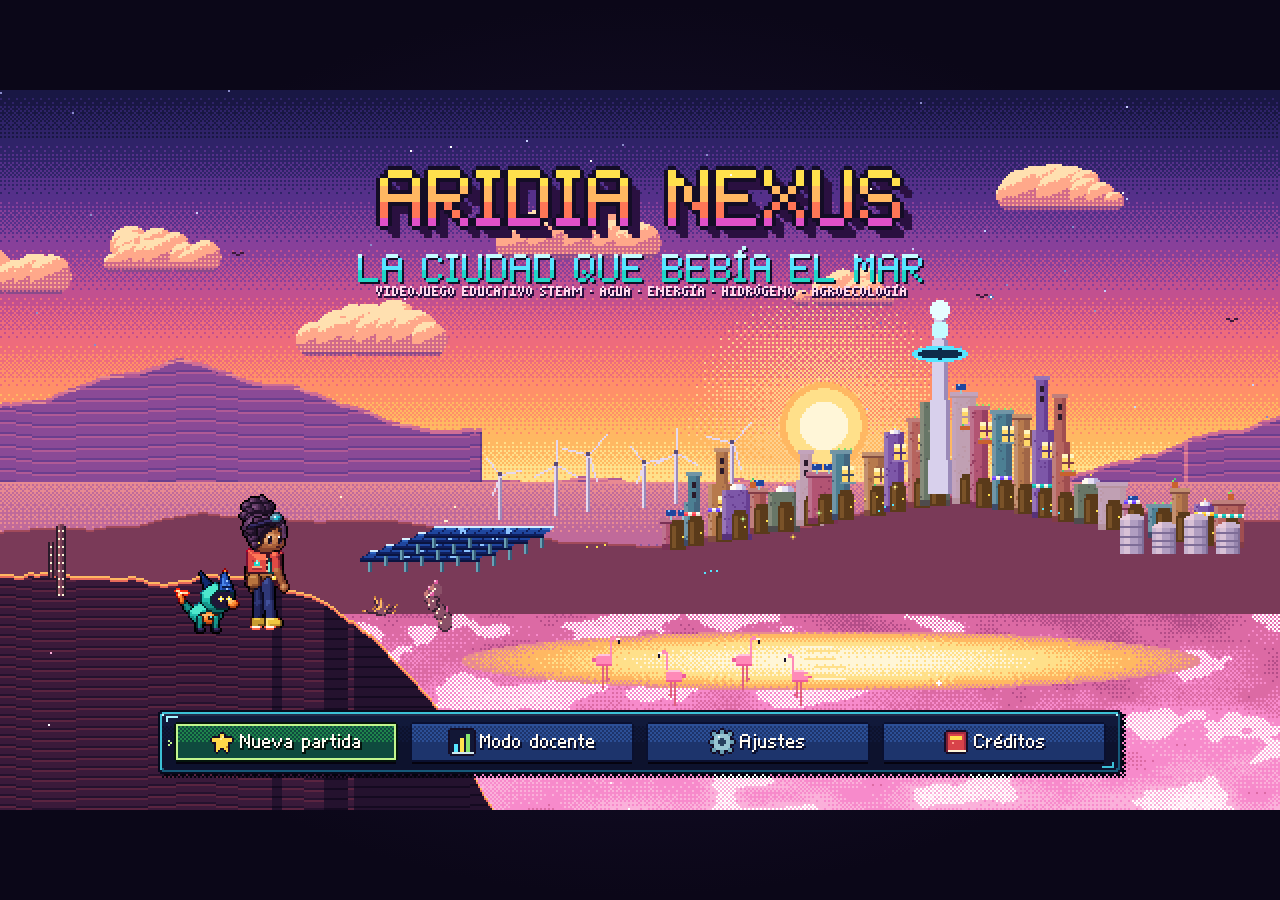
==== aridia_nexus.html @ f4e7e236 "Nivel 04 'Las Dunas Fotónicas': mantenimiento de strings, kW vs kWh, Relé Solar, Espejismo de Mediod" ====
<!DOCTYPE html>
<html lang="es">
<head>
<meta charset="utf-8">
<meta name="viewport" content="width=device-width, initial-scale=1, maximum-scale=1, user-scalable=no, viewport-fit=cover">
<meta name="theme-color" content="#140d26">
<title>Aridia Nexus: La ciudad que bebía el mar</title>
<style>html,body{margin:0;padding:0;background:#0b0718;height:100%;overflow:hidden;touch-action:none;-webkit-user-select:none;user-select:none}
#wrap{position:fixed;inset:0;display:flex;align-items:center;justify-content:center;background:radial-gradient(ellipse at center,#1d1438 0%,#0b0718 70%)}
#game{image-rendering:pixelated;image-rendering:crisp-edges;outline:none;display:block;background:#140d26}
.sr-only{position:absolute;width:1px;height:1px;overflow:hidden;clip:rect(0 0 0 0);white-space:nowrap}
</style>
</head>
<body>
<div id="wrap"><canvas id="game" width="640" height="360" tabindex="0" aria-label="Aridia Nexus: videojuego educativo en pixel art"></canvas></div>
<div id="sr" aria-live="polite" class="sr-only"></div>
<noscript>Este juego necesita JavaScript habilitado.</noscript>
<script>

/* ===== 00_core.js ===== */
'use strict';
/* =====================================================================
   ARIDIA NEXUS — 00_core.js
   Utilidades generales: matemáticas, RNG con semilla, ruido, colores y
   paleta maestra en rampas con desplazamiento de tono (hue-shifting).
   ===================================================================== */

const W = 640, H = 360;           // resolución lógica
const TAU = Math.PI * 2;
const clamp = (v, a, b) => (v < a ? a : v > b ? b : v);
const lerp = (a, b, t) => a + (b - a) * t;
const invLerp = (a, b, v) => (b === a ? 0 : (v - a) / (b - a));
const smooth = (t) => t * t * (3 - 2 * t);
const easeOut = (t) => 1 - (1 - t) * (1 - t);
const easeInOut = (t) => (t < 0.5 ? 2 * t * t : 1 - Math.pow(-2 * t + 2, 2) / 2);
const sign = (v) => (v < 0 ? -1 : v > 0 ? 1 : 0);
const approach = (v, target, d) => (v < target ? Math.min(v + d, target) : Math.max(v - d, target));
const round = Math.round, floor = Math.floor;
const fmt = (v, d = 1) => {
  if (!isFinite(v)) return '—';
  const s = v.toFixed(d);
  return s.replace('.', ',').replace(/\B(?=(\d{3})+(?!\d))/g, ' ');
};
const fmt0 = (v) => fmt(v, 0);
const pct = (v, d = 0) => fmt(v * 100, d) + ' %';

/* ---------- RNG determinista (mulberry32) ---------- */
function RNG(seed) {
  let a = (seed >>> 0) || 0x9e3779b9;
  const r = function () {
    a |= 0; a = (a + 0x6d2b79f5) | 0;
    let t = Math.imul(a ^ (a >>> 15), 1 | a);
    t = (t + Math.imul(t ^ (t >>> 7), 61 | t)) ^ t;
    return ((t ^ (t >>> 14)) >>> 0) / 4294967296;
  };
  r.range = (lo, hi) => lo + (hi - lo) * r();
  r.int = (lo, hi) => lo + Math.floor(r() * (hi - lo + 1));
  r.pick = (arr) => arr[Math.floor(r() * arr.length)];
  r.chance = (p) => r() < p;
  r.shuffle = (arr) => { for (let i = arr.length - 1; i > 0; i--) { const j = Math.floor(r() * (i + 1)); const t = arr[i]; arr[i] = arr[j]; arr[j] = t; } return arr; };
  return r;
}
const rng = RNG(20260101);

/* ---------- hash y ruido de valor ---------- */
function hash2(x, y, s = 0) {
  let h = (x | 0) * 374761393 + (y | 0) * 668265263 + (s | 0) * 1442695041;
  h = (h ^ (h >>> 13)) * 1274126177;
  h = h ^ (h >>> 16);
  return (h >>> 0) / 4294967296;
}
function hash1(x, s = 0) { return hash2(x, 0x5bd1e995, s); }
function vnoise(x, y, s = 0) {
  const xi = Math.floor(x), yi = Math.floor(y);
  const xf = x - xi, yf = y - yi;
  const u = xf * xf * (3 - 2 * xf), v = yf * yf * (3 - 2 * yf);
  const a = hash2(xi, yi, s), b = hash2(xi + 1, yi, s), c = hash2(xi, yi + 1, s), d = hash2(xi + 1, yi + 1, s);
  return lerp(lerp(a, b, u), lerp(c, d, u), v);
}
function fbm(x, y, oct = 4, s = 0) {
  let amp = 0.5, f = 1, sum = 0, norm = 0;
  for (let i = 0; i < oct; i++) { sum += amp * vnoise(x * f, y * f, s + i * 17); norm += amp; amp *= 0.5; f *= 2.03; }
  return sum / norm;
}
function noise1(x, s = 0) {
  const xi = Math.floor(x), xf = x - xi; const u = xf * xf * (3 - 2 * xf);
  return lerp(hash1(xi, s), hash1(xi + 1, s), u);
}
function fbm1(x, oct = 4, s = 0) {
  let amp = 0.5, f = 1, sum = 0, norm = 0;
  for (let i = 0; i < oct; i++) { sum += amp * noise1(x * f, s + i * 31); norm += amp; amp *= 0.5; f *= 2.1; }
  return sum / norm;
}

/* ---------- color ---------- */
const _rgbCache = new Map();
function hexToRgb(hex) {
  let c = _rgbCache.get(hex);
  if (c) return c;
  let h = hex.replace('#', '');
  if (h.length === 3) h = h[0] + h[0] + h[1] + h[1] + h[2] + h[2];
  const n = parseInt(h.slice(0, 6), 16);
  c = [(n >> 16) & 255, (n >> 8) & 255, n & 255, h.length === 8 ? parseInt(h.slice(6, 8), 16) : 255];
  _rgbCache.set(hex, c);
  return c;
}
const rgbToHex = (r, g, b) => '#' + ((1 << 24) | (clamp(r | 0, 0, 255) << 16) | (clamp(g | 0, 0, 255) << 8) | clamp(b | 0, 0, 255)).toString(16).slice(1);
const _u32Cache = new Map();
/** Color hex → entero 32 bits ABGR (little-endian ImageData) */
function U(hex) {
  let v = _u32Cache.get(hex);
  if (v !== undefined) return v;
  const [r, g, b, a] = hexToRgb(hex);
  v = ((a << 24) | (b << 16) | (g << 8) | r) >>> 0;
  _u32Cache.set(hex, v);
  return v;
}
function u32ToHex(u) { return rgbToHex(u & 255, (u >>> 8) & 255, (u >>> 16) & 255); }
function mixHex(h1, h2, t) {
  const a = hexToRgb(h1), b = hexToRgb(h2);
  return rgbToHex(lerp(a[0], b[0], t), lerp(a[1], b[1], t), lerp(a[2], b[2], t));
}
function rgbToHsl(r, g, b) {
  r /= 255; g /= 255; b /= 255;
  const mx = Math.max(r, g, b), mn = Math.min(r, g, b);
  let h = 0, s = 0; const l = (mx + mn) / 2;
  if (mx !== mn) {
    const d = mx - mn;
    s = l > 0.5 ? d / (2 - mx - mn) : d / (mx + mn);
    if (mx === r) h = (g - b) / d + (g < b ? 6 : 0);
    else if (mx === g) h = (b - r) / d + 2;
    else h = (r - g) / d + 4;
    h /= 6;
  }
  return [h * 360, s, l];
}
function hslToHex(h, s, l) {
  h = ((h % 360) + 360) % 360 / 360; s = clamp(s, 0, 1); l = clamp(l, 0, 1);
  const f = (p, q, t) => { if (t < 0) t += 1; if (t > 1) t -= 1; if (t < 1 / 6) return p + (q - p) * 6 * t; if (t < 1 / 2) return q; if (t < 2 / 3) return p + (q - p) * (2 / 3 - t) * 6; return p; };
  let r, g, b;
  if (s === 0) r = g = b = l;
  else { const q = l < 0.5 ? l * (1 + s) : l + s - l * s; const p = 2 * l - q; r = f(p, q, h + 1 / 3); g = f(p, q, h); b = f(p, q, h - 1 / 3); }
  return rgbToHex(r * 255, g * 255, b * 255);
}
/** Oscurece/aclara con desplazamiento de tono (sombras → violeta, luces → amarillo) */
function shade(hex, amt) {
  const [r, g, b] = hexToRgb(hex);
  let [h, s, l] = rgbToHsl(r, g, b);
  if (amt < 0) { h = lerpHue(h, 255, -amt * 0.35); s = clamp(s + (-amt) * 0.12, 0, 1); }
  else { h = lerpHue(h, 55, amt * 0.25); s = clamp(s - amt * 0.05, 0, 1); }
  return hslToHex(h, s, clamp(l + amt * 0.5, 0, 1));
}
function lerpHue(a, b, t) { let d = ((b - a + 540) % 360) - 180; return a + d * t; }
/** Genera rampa de n tonos a partir de un color base (índice medio ≈ base) */
function makeRamp(base, n = 6, spread = 0.9) {
  const out = [];
  for (let i = 0; i < n; i++) {
    const t = (i / (n - 1)) * 2 - 1; // -1..1
    out.push(shade(base, t * spread * 0.62));
  }
  return out;
}

/* ---------- Paleta maestra (rampas oscuro → claro) ---------- */
const PAL = {
  ink: '#140d26', ink2: '#1f1638', ink3: '#2b2150',
  white: '#fffaf0', salt: '#fff4de',
  deep: '#102a43', turq: '#20d6c7', cyan: '#56e5ff', sand: '#f2c14e', solar: '#ff9f43', coral: '#ff6b6b',
  pink: '#f78acb', cactus: '#4ccb70', root: '#86e36f', violet: '#8d6bff', graphite: '#263442', red: '#ff4e5d',
  yellow: '#ffe14d', lime: '#b6f05a', magenta: '#e34ad8', amber: '#ffb93b', mint: '#8ff5c8',
};
const RAMP = {
  skyDay: ['#1a3a8f', '#2152b5', '#2b6fd2', '#3d8fe6', '#58aef0', '#7ccaf4', '#a6e0f4', '#d2f2ef', '#fff3d4'],
  skyDawn: ['#28225e', '#46307e', '#71409a', '#a2509e', '#d4638f', '#f58781', '#ffad7c', '#ffd28d', '#fff0b8'],
  skyDusk: ['#191744', '#2f2368', '#55308a', '#88409a', '#c2508f', '#ee6b7c', '#ff9068', '#ffb862', '#ffe08a'],
  skyNight: ['#05081d', '#0a1030', '#101a46', '#17265c', '#203472', '#2c4488', '#3d579a', '#5a6fb0', '#8a8ccb'],
  skyStorm: ['#3a1c1a', '#58281c', '#7a3a20', '#9c5226', '#ba6c30', '#d38a3e', '#e3a552', '#ecbf6e', '#f4d896'],
  skyTech: ['#0a0f2a', '#101a40', '#162656', '#1d346c', '#274684', '#33599a', '#4870b0', '#6a8ec6', '#9cb6de'],
  sea: ['#0a1f4a', '#0d3168', '#0f4888', '#1063a6', '#1283bf', '#16a6cf', '#20d6c7', '#6cf0db', '#c6fff2', '#ffffff'],
  sand: ['#5a2e22', '#7e4429', '#a65f30', '#c97c38', '#e49c44', '#f2c14e', '#f8d677', '#fde8a8', '#fff6d8'],
  dune: ['#6a3226', '#8d4a2d', '#b26634', '#d4853c', '#eba64a', '#f6c35c', '#fbdc86'],
  salt: ['#5c2550', '#86346c', '#b44d88', '#dc6aa4', '#f78acb', '#fbb0da', '#ffd8ec', '#fff2f8'],
  leaf: ['#0b2e33', '#0f4a3e', '#156647', '#1f854c', '#33a552', '#4ccb70', '#86e36f', '#c2f58e'],
  moss: ['#1a3324', '#28503a', '#3a6e48', '#5a8c52', '#7fae5e', '#a8cc6e'],
  mangrove: ['#0b2a30', '#11403f', '#185a4e', '#22765c', '#33946a', '#4fb27a', '#7fd394'],
  mesa: ['#2e1838', '#4a2240', '#6d2f44', '#933f47', '#b8564b', '#d77558', '#eb9a6c', '#f7c08e', '#ffe0b8'],
  rock: ['#231a36', '#352646', '#4b3554', '#664664', '#865a72', '#a77484', '#c79a9e'],
  soil: ['#2a1418', '#3f1e1c', '#5a2c22', '#7a3e2a', '#9a5434', '#b86f44', '#d18f5c'],
  metal: ['#141d36', '#1d2a48', '#27405e', '#345a78', '#477a94', '#6aa0b4', '#98c6d2', '#cfe8ee', '#f4fdff'],
  steelW: ['#3a4a6e', '#5b6f96', '#8396ba', '#a9bbd6', '#cbdaea', '#e6f0f7', '#ffffff'],
  pv: ['#0a1440', '#0f1e5c', '#16307e', '#1f469e', '#2c63c0', '#4a8ae0', '#8cc4ff', '#d6efff'],
  copper: ['#3d1a14', '#6a2c1c', '#9a4426', '#c9622e', '#e8873e', '#f9b35e', '#ffd99a'],
  coral: ['#4a1428', '#7a1f36', '#a82c40', '#d8434a', '#ff6b6b', '#ff9a8a', '#ffc6b4'],
  orange: ['#4d1d12', '#7d2f16', '#ad4a1a', '#d96a1e', '#ff9f43', '#ffc06a', '#ffe0a0'],
  yellow: ['#5a3a10', '#8a5e14', '#b88a18', '#e0b41e', '#ffe14d', '#fff08a', '#fffbd0'],
  cyan: ['#082840', '#0c4560', '#106884', '#1491aa', '#22bdd0', '#56e5ff', '#a6f4ff', '#e6fdff'],
  violet: ['#1a1040', '#2a1a66', '#3f2690', '#5a38b8', '#7650dc', '#8d6bff', '#b49cff', '#dcd0ff'],
  magenta: ['#3a0c3a', '#5e1460', '#8a1e88', '#b52eac', '#e34ad8', '#f27ee6', '#fbb8f4'],
  navy: ['#0a0c22', '#121736', '#1c2350', '#283268', '#364585', '#4a5da2'],
  skinA: ['#3a1a17', '#5f2c22', '#86432c', '#a65d38', '#c37c4d', '#dc9d6a', '#efc193'],
  skinN: ['#26120f', '#401f16', '#5e3020', '#7c452b', '#98593a', '#b5744d', '#cf9668'],
  skinD: ['#43221c', '#6e3a2a', '#9a5a40', '#c07e5c', '#dca07a', '#efc3a0', '#fbe1c8'],
  skinE: ['#33201a', '#583826', '#7f5434', '#a3724a', '#c39264', '#dcb486', '#f0d4ac'],
  skinM: ['#2c1714', '#4b281e', '#6d3d2b', '#8f563b', '#ad724e', '#c99068', '#e2b48c'],
  hairA: ['#100914', '#1e1026', '#321c3a', '#48294e', '#623a66', '#835482', '#a878a4'],
  hairN: ['#0a0918', '#15132a', '#211e40', '#2f2c5a', '#433f78', '#5a5898'],
  hairD: ['#260e0c', '#46180f', '#6e2614', '#9a3a1a', '#c35626', '#e07c38', '#f4a35a'],
  hairE: ['#3a3c5c', '#5c5e80', '#8284a6', '#a8aac6', '#cdcfe2', '#eeeffa'],
  limen: ['#0e2b4a', '#165a7a', '#1f8aa8', '#3cc0d6', '#7ee8f0', '#c4fbff', '#ffffff'],
  mirage: ['#1d0b3a', '#3a1268', '#6a1c94', '#a830b8', '#e050c8', '#ff8ad0', '#ffd0e8', '#fff6ff'],
  gold: ['#3a2208', '#6a3e0e', '#9a5e12', '#c8861a', '#eab02a', '#ffd84a', '#fff09a'],
  brine: ['#3c1046', '#621a66', '#8e2a80', '#bc3e92', '#e05aa0', '#f888b8', '#ffc4dc'],
  h2: ['#0b2b40', '#0f4e66', '#16768c', '#22a2b2', '#40d0d4', '#8cf4ec', '#d8fff8'],
  fire: ['#3a0a0a', '#701414', '#a82418', '#e0401e', '#ff7a2a', '#ffb83e', '#ffe878'],
};
/** Acceso seguro a rampa con índice recortado */
function R(name, i) { const r = RAMP[name]; return r[clamp(i | 0, 0, r.length - 1)]; }

/* ---------- Bayer ---------- */
const BAYER4 = [0, 8, 2, 10, 12, 4, 14, 6, 3, 11, 1, 9, 15, 7, 13, 5].map(v => (v + 0.5) / 16);
const BAYER8 = (() => {
  const m = [0, 32, 8, 40, 2, 34, 10, 42, 48, 16, 56, 24, 50, 18, 58, 26, 12, 44, 4, 36, 14, 46, 6, 38, 60, 28, 52, 20, 62, 30, 54, 22, 3, 35, 11, 43, 1, 33, 9, 41, 51, 19, 59, 27, 49, 17, 57, 25, 15, 47, 7, 39, 13, 45, 5, 37, 63, 31, 55, 23, 61, 29, 53, 21];
  return m.map(v => (v + 0.5) / 64);
})();
const bayer4 = (x, y) => BAYER4[((y & 3) << 2) | (x & 3)];
const bayer8 = (x, y) => BAYER8[((y & 7) << 3) | (x & 7)];

/** Muestra una rampa continua t∈[0,1] con tramado ordenado → color hex */
function rampDither(ramp, t, x, y, strength = 1) {
  const n = ramp.length - 1;
  const f = clamp(t, 0, 1) * n;
  const i = Math.floor(f);
  const fr = f - i;
  const th = strength >= 1 ? bayer4(x, y) : 0.5 + (bayer4(x, y) - 0.5) * strength;
  return ramp[clamp(fr > th ? i + 1 : i, 0, n)];
}

/* ---------- utilidades varias ---------- */
function makeCanvas(w, h) {
  const c = document.createElement('canvas');
  c.width = w; c.height = h;
  const g = c.getContext('2d');
  g.imageSmoothingEnabled = false;
  c.g = g;
  return c;
}
const nowMs = () => (typeof performance !== 'undefined' ? performance.now() : Date.now());
function deepClone(o) { return JSON.parse(JSON.stringify(o)); }
function pick(obj, keys) { const o = {}; keys.forEach(k => { o[k] = obj[k]; }); return o; }
function wrapIndex(i, n) { return ((i % n) + n) % n; }
function dist(x1, y1, x2, y2) { const dx = x2 - x1, dy = y2 - y1; return Math.sqrt(dx * dx + dy * dy); }
function rectsOverlap(a, b) { return a.x < b.x + b.w && a.x + a.w > b.x && a.y < b.y + b.h && a.y + a.h > b.y; }
function pointInRect(px, py, r) { return px >= r.x && px < r.x + r.w && py >= r.y && py < r.y + r.h; }

/* ===== 01_pixel.js ===== */
/* =====================================================================
   01_pixel.js — Kit de pixel art sobre ImageData (Uint32 ABGR).
   Todas las primitivas escriben píxeles enteros: sin antialiasing.
   ===================================================================== */

class PixelBuffer {
  constructor(w, h) {
    this.w = w | 0; this.h = h | 0;
    this.img = new ImageData(this.w, this.h);
    this.data = new Uint32Array(this.img.data.buffer);
    this.ids = null; // buffer opcional de identificadores de parte
  }
  clear(c = 0) { this.data.fill(c); }
  inb(x, y) { return x >= 0 && y >= 0 && x < this.w && y < this.h; }
  set(x, y, c) {
    x |= 0; y |= 0;
    if (x < 0 || y < 0 || x >= this.w || y >= this.h) return;
    this.data[y * this.w + x] = typeof c === 'string' ? U(c) : c;
  }
  get(x, y) { x |= 0; y |= 0; if (x < 0 || y < 0 || x >= this.w || y >= this.h) return 0; return this.data[y * this.w + x]; }
  alpha(x, y) { return this.get(x, y) >>> 24; }
  rect(x, y, w, h, c) {
    const cu = typeof c === 'string' ? U(c) : c;
    const x0 = Math.max(0, x | 0), y0 = Math.max(0, y | 0), x1 = Math.min(this.w, (x + w) | 0), y1 = Math.min(this.h, (y + h) | 0);
    for (let yy = y0; yy < y1; yy++) { const o = yy * this.w; for (let xx = x0; xx < x1; xx++) this.data[o + xx] = cu; }
  }
  hline(x0, x1, y, c) { if (x1 < x0) [x0, x1] = [x1, x0]; this.rect(x0, y, x1 - x0 + 1, 1, c); }
  vline(x, y0, y1, c) { if (y1 < y0) [y0, y1] = [y1, y0]; this.rect(x, y0, 1, y1 - y0 + 1, c); }
  line(x0, y0, x1, y1, c) {
    const cu = typeof c === 'string' ? U(c) : c;
    x0 = Math.round(x0); y0 = Math.round(y0); x1 = Math.round(x1); y1 = Math.round(y1);
    const dx = Math.abs(x1 - x0), dy = -Math.abs(y1 - y0), sx = x0 < x1 ? 1 : -1, sy = y0 < y1 ? 1 : -1;
    let err = dx + dy;
    for (; ;) {
      this.set(x0, y0, cu);
      if (x0 === x1 && y0 === y1) break;
      const e2 = 2 * err;
      if (e2 >= dy) { err += dy; x0 += sx; }
      if (e2 <= dx) { err += dx; y0 += sy; }
    }
  }
  /** Línea gruesa (pinceles cuadrados) */
  thick(x0, y0, x1, y1, r, c) {
    const n = Math.max(1, Math.ceil(dist(x0, y0, x1, y1)));
    for (let i = 0; i <= n; i++) { const t = i / n; this.disc(lerp(x0, x1, t), lerp(y0, y1, t), r, c); }
  }
  disc(cx, cy, r, c) { this.ellipse(cx, cy, r, r, c); }
  ellipse(cx, cy, rx, ry, c) {
    const cu = typeof c === 'string' ? U(c) : c;
    const x0 = Math.floor(cx - rx), x1 = Math.ceil(cx + rx), y0 = Math.floor(cy - ry), y1 = Math.ceil(cy + ry);
    for (let y = y0; y <= y1; y++) for (let x = x0; x <= x1; x++) {
      const dx = (x + 0.5 - cx) / (rx + 0.01), dy = (y + 0.5 - cy) / (ry + 0.01);
      if (dx * dx + dy * dy <= 1) this.set(x, y, cu);
    }
  }
  ellipseOutline(cx, cy, rx, ry, c) {
    const cu = typeof c === 'string' ? U(c) : c;
    const x0 = Math.floor(cx - rx - 1), x1 = Math.ceil(cx + rx + 1), y0 = Math.floor(cy - ry - 1), y1 = Math.ceil(cy + ry + 1);
    const inside = (x, y) => { const dx = (x + 0.5 - cx) / (rx + 0.01), dy = (y + 0.5 - cy) / (ry + 0.01); return dx * dx + dy * dy <= 1; };
    for (let y = y0; y <= y1; y++) for (let x = x0; x <= x1; x++) {
      if (inside(x, y) && (!inside(x - 1, y) || !inside(x + 1, y) || !inside(x, y - 1) || !inside(x, y + 1))) this.set(x, y, cu);
    }
  }
  /** Relleno de polígono por líneas de barrido */
  poly(pts, c) {
    const cu = typeof c === 'string' ? U(c) : c;
    let minY = Infinity, maxY = -Infinity;
    for (const p of pts) { minY = Math.min(minY, p[1]); maxY = Math.max(maxY, p[1]); }
    minY = Math.max(0, Math.floor(minY)); maxY = Math.min(this.h - 1, Math.ceil(maxY));
    const xs = [];
    for (let y = minY; y <= maxY; y++) {
      xs.length = 0; const sy = y + 0.5;
      for (let i = 0, j = pts.length - 1; i < pts.length; j = i++) {
        const [xi, yi] = pts[i], [xj, yj] = pts[j];
        if ((yi > sy) !== (yj > sy)) xs.push(xi + (sy - yi) / (yj - yi) * (xj - xi));
      }
      xs.sort((a, b) => a - b);
      for (let k = 0; k + 1 < xs.length; k += 2) {
        const xa = Math.max(0, Math.round(xs[k])), xb = Math.min(this.w - 1, Math.round(xs[k + 1]) - 1);
        for (let x = xa; x <= xb; x++) this.data[y * this.w + x] = cu;
      }
    }
  }
  /** Rectángulo tramado: fracción t del color b sobre a (Bayer 4x4) */
  dither(x, y, w, h, a, b, t) {
    const au = a == null ? null : (typeof a === 'string' ? U(a) : a), bu = typeof b === 'string' ? U(b) : b;
    for (let yy = y; yy < y + h; yy++) for (let xx = x; xx < x + w; xx++) {
      if (bayer4(xx, yy) < t) this.set(xx, yy, bu); else if (au != null) this.set(xx, yy, au);
    }
  }
  /** Gradiente vertical por rampa con transiciones tramadas */
  vgrad(x, y, w, h, ramp, t0 = 0, t1 = 1, strength = 1) {
    for (let yy = 0; yy < h; yy++) {
      const t = lerp(t0, t1, h <= 1 ? 0 : yy / (h - 1));
      for (let xx = 0; xx < w; xx++) this.set(x + xx, y + yy, U(rampDither(ramp, t, x + xx, y + yy, strength)));
    }
  }
  /** Copia otro buffer (respeta transparencia) */
  blit(src, dx, dy, flip = false) {
    for (let y = 0; y < src.h; y++) for (let x = 0; x < src.w; x++) {
      const c = src.data[y * src.w + (flip ? src.w - 1 - x : x)];
      if (c >>> 24) this.set(dx + x, dy + y, c);
    }
  }
  /** Contorno exterior: píxel transparente vecino de opaco → color (o función del vecino) */
  outline(color, diag = false) {
    const w = this.w, h = this.h, d = this.data, out = new Uint32Array(d);
    const fixed = typeof color === 'string' ? U(color) : color;
    for (let y = 0; y < h; y++) for (let x = 0; x < w; x++) {
      const i = y * w + x;
      if (d[i] >>> 24) continue;
      let nb = 0;
      if (x > 0 && d[i - 1] >>> 24) nb = d[i - 1];
      else if (x < w - 1 && d[i + 1] >>> 24) nb = d[i + 1];
      else if (y > 0 && d[i - w] >>> 24) nb = d[i - w];
      else if (y < h - 1 && d[i + w] >>> 24) nb = d[i + w];
      else if (diag) {
        if (x > 0 && y > 0 && d[i - w - 1] >>> 24) nb = d[i - w - 1];
        else if (x < w - 1 && y > 0 && d[i - w + 1] >>> 24) nb = d[i - w + 1];
        else if (x > 0 && y < h - 1 && d[i + w - 1] >>> 24) nb = d[i + w - 1];
        else if (x < w - 1 && y < h - 1 && d[i + w + 1] >>> 24) nb = d[i + w + 1];
      }
      if (nb) out[i] = typeof color === 'function' ? color(nb) : fixed;
    }
    d.set(out);
  }
  /** Reemplaza un color por otro */
  swap(fromU, toU) { const d = this.data; for (let i = 0; i < d.length; i++) if (d[i] === fromU) d[i] = toU; }
  toCanvas(c) {
    c = c || makeCanvas(this.w, this.h);
    c.g.putImageData(this.img, 0, 0);
    return c;
  }
}

/** Oscurecimiento hacia el contorno: dado un color u32 retorna versión muy oscura con tono violeta */
const _darkCache = new Map();
function darkOf(u, amt = -0.75) {
  const k = u + '|' + amt;
  let v = _darkCache.get(k);
  if (v === undefined) { v = U(shade(u32ToHex(u), amt)); _darkCache.set(k, v); }
  return v;
}

/** Crea un sprite desde mapa de caracteres con paleta {char:hex} */
function spriteFromMap(rows, pal, scale = 1) {
  const h = rows.length, w = Math.max(...rows.map(r => r.length));
  const pb = new PixelBuffer(w * scale, h * scale);
  for (let y = 0; y < h; y++) for (let x = 0; x < rows[y].length; x++) {
    const ch = rows[y][x];
    const col = pal[ch];
    if (col) pb.rect(x * scale, y * scale, scale, scale, col);
  }
  return pb;
}

/** Dibuja rectángulo en contexto con coordenadas enteras */
function frect(g, x, y, w, h, col) { g.fillStyle = col; g.fillRect(Math.round(x), Math.round(y), Math.round(w), Math.round(h)); }
function fpx(g, x, y, col) { g.fillStyle = col; g.fillRect(Math.round(x), Math.round(y), 1, 1); }
/** Línea de píxeles en contexto (Bresenham) */
function fline(g, x0, y0, x1, y1, col) {
  g.fillStyle = col;
  x0 = Math.round(x0); y0 = Math.round(y0); x1 = Math.round(x1); y1 = Math.round(y1);
  const dx = Math.abs(x1 - x0), dy = -Math.abs(y1 - y0), sx = x0 < x1 ? 1 : -1, sy = y0 < y1 ? 1 : -1;
  let err = dx + dy, guard = 0;
  for (; ;) {
    g.fillRect(x0, y0, 1, 1);
    if ((x0 === x1 && y0 === y1) || ++guard > 4000) break;
    const e2 = 2 * err;
    if (e2 >= dy) { err += dy; x0 += sx; }
    if (e2 <= dx) { err += dx; y0 += sy; }
  }
}
/** Círculo relleno pixelado en contexto */
function fdisc(g, cx, cy, r, col) {
  g.fillStyle = col;
  const ri = Math.ceil(r);
  for (let y = -ri; y <= ri; y++) {
    const hw = Math.floor(Math.sqrt(Math.max(0, r * r - (y + 0.5) * (y + 0.5)) ) + 0.5);
    if (hw > 0) g.fillRect(Math.round(cx) - hw, Math.round(cy) + y, hw * 2, 1);
  }
}
/** Rectángulo tramado en contexto (patrón cacheado) */
const _patCache = new Map();
function ditherPattern(g, col, level) {
  const lv = clamp(Math.round(level * 16), 0, 16);
  const k = col + '|' + lv;
  let p = _patCache.get(k);
  if (!p) {
    const c = makeCanvas(4, 4);
    for (let y = 0; y < 4; y++) for (let x = 0; x < 4; x++) if (BAYER4[y * 4 + x] < lv / 16) { c.g.fillStyle = col; c.g.fillRect(x, y, 1, 1); }
    p = g.createPattern(c, 'repeat');
    _patCache.set(k, p);
  }
  return p;
}
function fdither(g, x, y, w, h, col, level) {
  if (level <= 0) return;
  if (level >= 1) { frect(g, x, y, w, h, col); return; }
  g.fillStyle = ditherPattern(g, col, level);
  g.fillRect(Math.round(x), Math.round(y), Math.round(w), Math.round(h));
}
/** Elipse tramada (sombras discretizadas) */
function fshadow(g, cx, cy, rx, ry, col = 'rgba(20,13,38,1)', level = 0.5) {
  g.fillStyle = ditherPattern(g, col, level);
  for (let y = -ry; y <= ry; y++) {
    const hw = Math.round(rx * Math.sqrt(Math.max(0, 1 - (y * y) / (ry * ry + 0.01))));
    if (hw > 0) g.fillRect(Math.round(cx - hw), Math.round(cy + y), hw * 2, 1);
  }
}

/* ===== 02_font.js ===== */
/* =====================================================================
   02_font.js — Fuentes bitmap pixel (proporcional con acentos españoles)
   'main': mayúsculas de 7 px, minúsculas de 5 px, descendentes 2 px.
   'tiny': 3x5 para ejes, unidades y etiquetas densas.
   Marcado de color en línea: {y}amarillo{/} {c} {o} {r} {g} {p} {v} {b} {w} {d}
   ===================================================================== */

const FONT_SRC = {
  // 9 filas: 0-1 zona alta (ascendentes/acentos de minúsculas), 2-6 altura x, 0-6 mayúsculas, 7-8 descendentes
  'A': ['.###.', '#...#', '#...#', '#####', '#...#', '#...#', '#...#'],
  'B': ['####.', '#...#', '#...#', '####.', '#...#', '#...#', '####.'],
  'C': ['.###.', '#...#', '#....', '#....', '#....', '#...#', '.###.'],
  'D': ['####.', '#...#', '#...#', '#...#', '#...#', '#...#', '####.'],
  'E': ['#####', '#....', '#....', '####.', '#....', '#....', '#####'],
  'F': ['#####', '#....', '#....', '####.', '#....', '#....', '#....'],
  'G': ['.###.', '#...#', '#....', '#.###', '#...#', '#...#', '.####'],
  'H': ['#...#', '#...#', '#...#', '#####', '#...#', '#...#', '#...#'],
  'I': ['###', '.#.', '.#.', '.#.', '.#.', '.#.', '###'],
  'J': ['..###', '...#.', '...#.', '...#.', '#..#.', '#..#.', '.##..'],
  'K': ['#...#', '#..#.', '#.#..', '##...', '#.#..', '#..#.', '#...#'],
  'L': ['#....', '#....', '#....', '#....', '#....', '#....', '#####'],
  'M': ['#...#', '##.##', '#.#.#', '#.#.#', '#...#', '#...#', '#...#'],
  'N': ['#...#', '##..#', '#.#.#', '#.#.#', '#..##', '#...#', '#...#'],
  'O': ['.###.', '#...#', '#...#', '#...#', '#...#', '#...#', '.###.'],
  'P': ['####.', '#...#', '#...#', '####.', '#....', '#....', '#....'],
  'Q': ['.###.', '#...#', '#...#', '#...#', '#.#.#', '#..#.', '.##.#'],
  'R': ['####.', '#...#', '#...#', '####.', '#.#..', '#..#.', '#...#'],
  'S': ['.###.', '#...#', '#....', '.###.', '....#', '#...#', '.###.'],
  'T': ['#####', '..#..', '..#..', '..#..', '..#..', '..#..', '..#..'],
  'U': ['#...#', '#...#', '#...#', '#...#', '#...#', '#...#', '.###.'],
  'V': ['#...#', '#...#', '#...#', '#...#', '.#.#.', '.#.#.', '..#..'],
  'W': ['#...#', '#...#', '#...#', '#.#.#', '#.#.#', '##.##', '#...#'],
  'X': ['#...#', '#...#', '.#.#.', '..#..', '.#.#.', '#...#', '#...#'],
  'Y': ['#...#', '#...#', '.#.#.', '..#..', '..#..', '..#..', '..#..'],
  'Z': ['#####', '....#', '...#.', '..#..', '.#...', '#....', '#####'],
  'a': ['....', '....', '.##.', '...#', '.###', '#..#', '.###'],
  'b': ['#...', '#...', '###.', '#..#', '#..#', '#..#', '###.'],
  'c': ['...', '...', '.##', '#..', '#..', '#..', '.##'],
  'd': ['...#', '...#', '.###', '#..#', '#..#', '#..#', '.###'],
  'e': ['....', '....', '.##.', '#..#', '####', '#...', '.###'],
  'f': ['.##', '#..', '###', '#..', '#..', '#..', '#..'],
  'g': ['....', '....', '.###', '#..#', '#..#', '#..#', '.###', '...#', '.##.'],
  'h': ['#...', '#...', '###.', '#..#', '#..#', '#..#', '#..#'],
  'i': ['#', '.', '#', '#', '#', '#', '#'],
  'ı': ['.', '.', '#', '#', '#', '#', '#'],
  'j': ['.#', '..', '.#', '.#', '.#', '.#', '.#', '.#', '#.'],
  'k': ['#...', '#...', '#..#', '#.#.', '##..', '#.#.', '#..#'],
  'l': ['#.', '#.', '#.', '#.', '#.', '#.', '.#'],
  'm': ['.....', '.....', '####.', '#.#.#', '#.#.#', '#.#.#', '#.#.#'],
  'n': ['....', '....', '###.', '#..#', '#..#', '#..#', '#..#'],
  'o': ['....', '....', '.##.', '#..#', '#..#', '#..#', '.##.'],
  'p': ['....', '....', '###.', '#..#', '#..#', '#..#', '###.', '#...', '#...'],
  'q': ['....', '....', '.###', '#..#', '#..#', '#..#', '.###', '...#', '...#'],
  'r': ['...', '...', '#.#', '##.', '#..', '#..', '#..'],
  's': ['....', '....', '.###', '#...', '.##.', '...#', '###.'],
  't': ['.#.', '.#.', '###', '.#.', '.#.', '.#.', '..#'],
  'u': ['....', '....', '#..#', '#..#', '#..#', '#..#', '.###'],
  'v': ['.....', '.....', '#...#', '#...#', '.#.#.', '.#.#.', '..#..'],
  'w': ['.....', '.....', '#...#', '#...#', '#.#.#', '#.#.#', '.#.#.'],
  'x': ['....', '....', '#..#', '#..#', '.##.', '#..#', '#..#'],
  'y': ['....', '....', '#..#', '#..#', '#..#', '#..#', '.###', '...#', '.##.'],
  'z': ['....', '....', '####', '...#', '.##.', '#...', '####'],
  '0': ['.###.', '#...#', '#..##', '#.#.#', '##..#', '#...#', '.###.'],
  '1': ['.#.', '##.', '.#.', '.#.', '.#.', '.#.', '###'],
  '2': ['.###.', '#...#', '....#', '..##.', '.#...', '#....', '#####'],
  '3': ['.###.', '#...#', '....#', '..##.', '....#', '#...#', '.###.'],
  '4': ['...#.', '..##.', '.#.#.', '#..#.', '#####', '...#.', '...#.'],
  '5': ['#####', '#....', '####.', '....#', '....#', '#...#', '.###.'],
  '6': ['.###.', '#....', '#....', '####.', '#...#', '#...#', '.###.'],
  '7': ['#####', '....#', '...#.', '..#..', '.#...', '.#...', '.#...'],
  '8': ['.###.', '#...#', '#...#', '.###.', '#...#', '#...#', '.###.'],
  '9': ['.###.', '#...#', '#...#', '.####', '....#', '....#', '.###.'],
  ' ': ['...'],
  '.': ['.', '.', '.', '.', '.', '.', '#'],
  ',': ['..', '..', '..', '..', '..', '..', '.#', '#.'],
  ':': ['.', '.', '.', '#', '.', '.', '#'],
  ';': ['..', '..', '..', '.#', '..', '..', '.#', '#.'],
  '!': ['#', '#', '#', '#', '#', '.', '#'],
  '¡': ['.', '.', '#', '.', '#', '#', '#', '#', '#'],
  '?': ['.###.', '#...#', '....#', '..##.', '..#..', '.....', '..#..'],
  '¿': ['.....', '.....', '..#..', '.....', '..#..', '.##..', '#....', '#...#', '.###.'],
  "'": ['#', '#'],
  '"': ['#.#', '#.#'],
  '-': ['...', '...', '...', '...', '###'],
  '–': ['....', '....', '....', '....', '####'],
  '—': ['......', '......', '......', '......', '######'],
  '…': ['.....', '.....', '.....', '.....', '.....', '.....', '#.#.#'],
  '_': ['....', '....', '....', '....', '....', '....', '....', '####'],
  '+': ['.....', '.....', '..#..', '..#..', '#####', '..#..', '..#..'],
  '=': ['....', '....', '....', '####', '....', '####'],
  '(': ['.#', '#.', '#.', '#.', '#.', '#.', '.#'],
  ')': ['#.', '.#', '.#', '.#', '.#', '.#', '#.'],
  '[': ['##', '#.', '#.', '#.', '#.', '#.', '##'],
  ']': ['##', '.#', '.#', '.#', '.#', '.#', '##'],
  '/': ['...#', '...#', '..#.', '.#..', '.#..', '#...', '#...'],
  '\\': ['#...', '#...', '.#..', '.#..', '..#.', '...#', '...#'],
  '%': ['##..#', '##..#', '...#.', '..#..', '.#...', '#..##', '#..##'],
  '°': ['.#.', '#.#', '.#.'],
  '³': ['##', '.#', '##', '.#', '##'],
  '²': ['##', '.#', '##', '#.', '##'],
  '₂': ['...', '...', '...', '...', '##.', '..#', '.#.', '###'],
  '·': ['.', '.', '.', '.', '#'],
  '•': ['...', '...', '.#.', '###', '.#.'],
  '→': ['.....', '.....', '...#.', '....#', '#####', '....#', '...#.'],
  '←': ['.....', '.....', '.#...', '#....', '#####', '#....', '.#...'],
  '↑': ['..#..', '.###.', '#.#.#', '..#..', '..#..', '..#..', '..#..'],
  '↓': ['..#..', '..#..', '..#..', '..#..', '#.#.#', '.###.', '..#..'],
  '≈': ['.....', '.....', '.#...', '#.#.#', '...#.', '.#...', '#.#.#', '...#.'],
  '~': ['.....', '.....', '.....', '.#...', '#.#.#', '...#.'],
  '≤': ['....', '...#', '.##.', '#...', '.##.', '...#', '####'],
  '≥': ['....', '#...', '.##.', '...#', '.##.', '#...', '####'],
  '<': ['...', '...', '..#', '.#.', '#..', '.#.', '..#'],
  '>': ['...', '...', '#..', '.#.', '..#', '.#.', '#..'],
  '±': ['.....', '..#..', '..#..', '#####', '..#..', '..#..', '#####'],
  '×': ['.....', '.....', '#...#', '.#.#.', '..#..', '.#.#.', '#...#'],
  '*': ['.....', '#.#.#', '.###.', '#.#.#'],
  '#': ['.....', '.#.#.', '#####', '.#.#.', '#####', '.#.#.'],
  '&': ['.##..', '#..#.', '#.#..', '.#...', '#.#.#', '#..#.', '.##.#'],
  '|': ['#', '#', '#', '#', '#', '#', '#', '#'],
  '$': ['..#..', '.####', '#.#..', '.###.', '..#.#', '####.', '..#..'],
  '€': ['..###', '.#...', '####.', '.#...', '####.', '.#...', '..###'],
  'Δ': ['..#..', '..#..', '.#.#.', '.#.#.', '#...#', '#...#', '#####'],
  'η': ['....', '....', '###.', '#..#', '#..#', '#..#', '#..#', '...#', '...#'],
  'π': ['.....', '.....', '#####', '.#.#.', '.#.#.', '.#.#.', '.#..#'],
  'µ': ['....', '....', '#..#', '#..#', '#..#', '#..#', '###.', '#...', '#...'],
  '«': ['.....', '.....', '..#.#', '.#.#.', '#.#..', '.#.#.', '..#.#'],
  '»': ['.....', '.....', '#.#..', '.#.#.', '..#.#', '.#.#.', '#.#..'],
  '@': ['.###.', '#...#', '#.###', '#.#.#', '#.###', '#....', '.###.'],
  '✓': ['.....', '.....', '....#', '...#.', '#.#..', '.#...', '.....'],
  '♥': ['.....', '.#.#.', '#####', '#####', '.###.', '..#..'],
  '★': ['..#..', '..#..', '#####', '.###.', '.#.#.', '#...#'],
  '♪': ['..##', '..#.', '..#.', '..#.', '###.', '###.'],
};

// marcas diacríticas (mínimas, se centran sobre el glifo base)
const ACC_MARK = { '´': ['.#', '#.'], '¨': ['#.#', '...'], '˜': ['.#.#', '#.#.'] };
const ACCENTED = {
  'á': ['a', '´'], 'é': ['e', '´'], 'í': ['ı', '´'], 'ó': ['o', '´'], 'ú': ['u', '´'], 'ñ': ['n', '˜'], 'ü': ['u', '¨'],
  'Á': ['A', '´'], 'É': ['E', '´'], 'Í': ['I', '´'], 'Ó': ['O', '´'], 'Ú': ['U', '´'], 'Ñ': ['N', '˜'], 'Ü': ['U', '¨'],
};

const TINY_SRC = {
  'A': ['.#.', '#.#', '###', '#.#', '#.#'], 'B': ['##.', '#.#', '##.', '#.#', '##.'], 'C': ['.##', '#..', '#..', '#..', '.##'],
  'D': ['##.', '#.#', '#.#', '#.#', '##.'], 'E': ['###', '#..', '##.', '#..', '###'], 'F': ['###', '#..', '##.', '#..', '#..'],
  'G': ['.##', '#..', '#.#', '#.#', '.##'], 'H': ['#.#', '#.#', '###', '#.#', '#.#'], 'I': ['###', '.#.', '.#.', '.#.', '###'],
  'J': ['..#', '..#', '..#', '#.#', '.#.'], 'K': ['#.#', '#.#', '##.', '#.#', '#.#'], 'L': ['#..', '#..', '#..', '#..', '###'],
  'M': ['#...#', '##.##', '#.#.#', '#...#', '#...#'], 'N': ['#..#', '##.#', '#.##', '#..#', '#..#'], 'O': ['.#.', '#.#', '#.#', '#.#', '.#.'],
  'P': ['##.', '#.#', '##.', '#..', '#..'], 'Q': ['.#.', '#.#', '#.#', '##.', '.##'], 'R': ['##.', '#.#', '##.', '#.#', '#.#'],
  'S': ['.##', '#..', '.#.', '..#', '##.'], 'T': ['###', '.#.', '.#.', '.#.', '.#.'], 'U': ['#.#', '#.#', '#.#', '#.#', '###'],
  'V': ['#.#', '#.#', '#.#', '.#.', '.#.'], 'W': ['#...#', '#...#', '#.#.#', '##.##', '#...#'], 'X': ['#.#', '#.#', '.#.', '#.#', '#.#'],
  'Y': ['#.#', '#.#', '.#.', '.#.', '.#.'], 'Z': ['###', '..#', '.#.', '#..', '###'],
  '0': ['###', '#.#', '#.#', '#.#', '###'], '1': ['.#.', '##.', '.#.', '.#.', '###'], '2': ['##.', '..#', '.#.', '#..', '###'],
  '3': ['##.', '..#', '.#.', '..#', '##.'], '4': ['#.#', '#.#', '###', '..#', '..#'], '5': ['###', '#..', '##.', '..#', '##.'],
  '6': ['.##', '#..', '###', '#.#', '###'], '7': ['###', '..#', '.#.', '.#.', '.#.'], '8': ['###', '#.#', '###', '#.#', '###'],
  '9': ['###', '#.#', '###', '..#', '##.'],
  ' ': ['..'], '.': ['.', '.', '.', '.', '#'], ',': ['.', '.', '.', '.', '#', '#'], ':': ['.', '#', '.', '#', '.'],
  '%': ['#.#', '..#', '.#.', '#..', '#.#'], '/': ['..#', '..#', '.#.', '#..', '#..'], '-': ['...', '...', '###', '...', '...'],
  '+': ['...', '.#.', '###', '.#.', '...'], '(': ['.#', '#.', '#.', '#.', '.#'], ')': ['#.', '.#', '.#', '.#', '#.'],
  '³': ['###', '.##', '###'], '²': ['##.', '.#.', '.##'], '°': ['###', '#.#', '###'], '=': ['...', '###', '...', '###', '...'],
  '>': ['#..', '.#.', '..#', '.#.', '#..'], '<': ['..#', '.#.', '#..', '.#.', '..#'], '·': ['.', '.', '#', '.', '.'],
  '→': ['....', '..#.', '####', '..#.', '....'], '←': ['....', '.#..', '####', '.#..', '....'], '↑': ['.#.', '###', '.#.', '.#.', '.#.'],
  '↓': ['.#.', '.#.', '.#.', '###', '.#.'], '!': ['#', '#', '#', '.', '#'], '?': ['##.', '..#', '.#.', '...', '.#.'],
  '_': ['...', '...', '...', '...', '###'], '₂': ['...', '...', '##.', '.#.', '.##'], 'Δ': ['.#.', '.#.', '#.#', '#.#', '###'],
  'η': ['##.', '#.#', '#.#', '#.#', '..#'], '|': ['#', '#', '#', '#', '#'], '$': ['.##', '##.', '.#.', '.##', '##.'],
  '≈': ['....', '.#.#', '#.#.', '.#.#', '#.#.'], 'π': ['####', '.#.#', '.#.#', '.#.#', '.#.#'], 'µ': ['#.#', '#.#', '#.#', '##.', '#..'], '—': ['....', '....', '####', '....', '....'], 'Ω': ['.#.', '#.#', '#.#', '.#.', '#.#'], '~': ['...', '.#.', '#.#', '...', '...'], '*': ['#.#', '.#.', '#.#', '...', '...'], '#': ['#.#', '###', '#.#', '###', '#.#'], '…': ['.....', '.....', '.....', '.....', '#.#.#'],
};
const TINY_MAP = { 'Á': 'A', 'É': 'E', 'Í': 'I', 'Ó': 'O', 'Ú': 'U', 'Ñ': 'N', 'Ü': 'U', 'á': 'A', 'é': 'E', 'í': 'I', 'ó': 'O', 'ú': 'U', 'ñ': 'N', 'ü': 'U', '¿': '?', '¡': '!' };

const TEXT_COLORS = {
  y: '#ffe14d', c: '#56e5ff', o: '#ff9f43', r: '#ff4e5d', g: '#86e36f', p: '#f78acb', v: '#b49cff', b: '#6cb4ff', w: '#fffaf0', d: '#8a8fb8', k: '#140d26', t: '#20d6c7',
};

class BitmapFont {
  constructor(src, opts) {
    this.cellH = opts.cellH; this.top = opts.top; this.lineH = opts.lineH; this.spacing = opts.spacing ?? 1;
    this.glyphs = new Map(); // ch → {x,w,rows,up}
    this.map = opts.map || {};
    this.upper = !!opts.upper;
    const entries = [];
    for (const ch in src) entries.push([ch, src[ch], false]);
    if (opts.accented) for (const ch in opts.accented) {
      const [rows, up] = this._compose(src, opts.accented[ch]);
      entries.push([ch, rows, up]);
    }
    let ax = 0;
    for (const [ch, rows, up] of entries) { const w = Math.max(...rows.map(r => r.length)); this.glyphs.set(ch, { x: ax, w, rows, up }); ax += w + 1; }
    this.atlas = makeCanvas(Math.max(1, ax), this.cellH);
    this.atlas.g.fillStyle = '#ffffff';
    for (const [, gl] of this.glyphs) {
      const off = gl.up ? 0 : this.top;
      gl.rows.forEach((row, ry) => { for (let i = 0; i < row.length; i++) if (row[i] === '#') this.atlas.g.fillRect(gl.x + i, ry + off, 1, 1); });
    }
    this.tints = new Map();
  }
  /** Compone glifo acentuado; retorna [filas, esMayúsculaConFilasExtra] */
  _compose(src, [base, accKey]) {
    const b = src[base];
    const acc = ACC_MARK[accKey];
    const aw = acc[0].length;
    let w = b[0].length;
    const isUpper = base !== 'ı' && base === base.toUpperCase();
    let rows = b.map(r => r);
    if (w < aw) { // ensancha glifos estrechos (í)
      const pad = aw - w; rows = rows.map(r => r + '.'.repeat(pad)); w = aw;
    }
    const off = Math.max(0, Math.floor((w - aw) / 2) + (accKey === '´' && w > aw ? 1 : 0));
    const accRows = acc.map(r => { const row = '.'.repeat(w).split(''); for (let k = 0; k < r.length; k++) if (r[k] === '#' && off + k < w) row[off + k] = '#'; return row.join(''); });
    if (isUpper) return [accRows.concat(rows), true];
    const out = rows.slice();
    for (let i = 0; i < 2; i++) {
      const row = (out[i] || '.'.repeat(w)).split('');
      for (let k = 0; k < w; k++) if (accRows[i][k] === '#') row[k] = '#';
      out[i] = row.join('');
    }
    return [out, false];
  }
  glyph(ch) {
    if (this.upper) ch = this.map[ch] || ch.toUpperCase();
    else ch = this.map[ch] || ch;
    return this.glyphs.get(ch) || this.glyphs.get('?');
  }
  tint(col) {
    let c = this.tints.get(col);
    if (!c) {
      c = makeCanvas(this.atlas.width, this.atlas.height);
      c.g.drawImage(this.atlas, 0, 0);
      c.g.globalCompositeOperation = 'source-in';
      c.g.fillStyle = col; c.g.fillRect(0, 0, c.width, c.height);
      this.tints.set(col, c);
    }
    return c;
  }
  charW(ch) { if (ch === '\n') return 0; const g = this.glyph(ch); return g.w + this.spacing; }
  measure(text) {
    let w = 0, best = 0;
    const s = stripMarkup(text);
    for (const ch of s) { if (ch === '\n') { best = Math.max(best, w); w = 0; continue; } w += this.charW(ch); }
    return Math.max(best, w) - this.spacing;
  }
}

/** Elimina marcado {x} de color */
function stripMarkup(t) { return String(t).replace(/\{[a-z\/]\}/g, ''); }

// La fuente principal usa 11 filas: 2 para acentos de mayúscula + 9 de glifo.
const FONTS = {};
function initFonts() {
  FONTS.main = new BitmapFont(FONT_SRC, { cellH: 11, top: 2, lineH: 11, accented: ACCENTED });
  // la fuente diminuta reserva una fila superior para tildes (desplazada al dibujar)
  const tinyAcc = {};
  for (const [ch, base, mark] of [['Á', 'A', '.#'], ['É', 'E', '.#'], ['Í', 'I', '.#'], ['Ó', 'O', '.#'], ['Ú', 'U', '.#'], ['Ñ', 'N', '.##.'], ['Ü', 'U', '#.#']]) {
    const b = TINY_SRC[base], w = b[0].length;
    const m = mark.length >= w ? mark.slice(0, w) : ('.'.repeat(Math.floor((w - mark.length) / 2) + (mark === '.#' && w >= 3 ? 1 : 0)) + mark).padEnd(w, '.').slice(0, w);
    tinyAcc[ch] = [m].concat(b);
  }
  const tinySrc = {};
  for (const k in TINY_SRC) tinySrc[k] = ['.'.repeat(TINY_SRC[k][0].length)].concat(TINY_SRC[k]);
  Object.assign(tinySrc, tinyAcc);
  const tinyMap = Object.assign({}, TINY_MAP);
  for (const k of ['Á', 'É', 'Í', 'Ó', 'Ú', 'Ñ', 'Ü']) delete tinyMap[k];
  tinyMap['µ'] = 'µ'; tinyMap['π'] = 'π'; tinyMap['Ω'] = 'Ω';
  for (const [lo, up] of [['á', 'Á'], ['é', 'É'], ['í', 'Í'], ['ó', 'Ó'], ['ú', 'Ú'], ['ñ', 'Ñ'], ['ü', 'Ü']]) tinyMap[lo] = up;
  FONTS.tiny = new BitmapFont(tinySrc, { cellH: 7, top: 0, lineH: 7, upper: true, map: tinyMap });
  FONTS.tiny.shift = 1;
}

/** Separa texto con marcado en segmentos {text,color} */
function parseRich(text, baseColor) {
  const out = [];
  let col = baseColor;
  const re = /\{([a-z\/])\}/g;
  let last = 0, m;
  const s = String(text);
  while ((m = re.exec(s))) {
    if (m.index > last) out.push({ t: s.slice(last, m.index), c: col });
    col = m[1] === '/' ? baseColor : (TEXT_COLORS[m[1]] || baseColor);
    last = re.lastIndex;
  }
  if (last < s.length) out.push({ t: s.slice(last), c: col });
  return out;
}

/** Envuelve texto con marcado a un ancho máximo → arreglo de líneas (conservan marcado) */
function wrapText(text, maxW, font = 'main') {
  const f = FONTS[font];
  const paragraphs = String(text).split('\n');
  const lines = [];
  for (const para of paragraphs) {
    const words = para.split(' ');
    let line = '', lineW = 0;
    let carry = ''; // código de color activo para continuar en la siguiente línea
    for (let wi = 0; wi < words.length; wi++) {
      const word = words[wi];
      const ww = f.measure(word);
      const sp = line ? f.charW(' ') : 0;
      if (line && lineW + sp + ww > maxW) {
        lines.push(line);
        line = carry + word; lineW = ww;
      } else { line += (line ? ' ' : '') + word; lineW += sp + ww + (line === word ? 0 : 0); }
      const codes = word.match(/\{[a-z\/]\}/g);
      if (codes) { const lastc = codes[codes.length - 1]; carry = lastc === '{/}' ? '' : lastc; }
    }
    lines.push(line);
  }
  return lines;
}

/**
 * Dibuja texto pixel. opts: color, shadow, outline, align('left'|'center'|'right'), font, scale, max (nº de caracteres visibles)
 * Retorna ancho dibujado.
 */
function drawText(g, text, x, y, opts = {}) {
  const font = FONTS[opts.font || 'main'];
  const color = opts.color || '#fffaf0';
  const scale = opts.scale || 1;
  const segs = parseRich(text, color);
  const totalW = font.measure(text) * scale;
  let cx = Math.round(x);
  if (opts.align === 'center') cx = Math.round(x - totalW / 2);
  else if (opts.align === 'right') cx = Math.round(x - totalW);
  y = Math.round(y) - (font === FONTS.main ? 2 * scale : 0);
  let shown = 0; const max = opts.max ?? Infinity;
  const startX = cx;
  const passes = [];
  if (opts.outline) passes.push({ col: opts.outline, offs: [[-1, 0], [1, 0], [0, -1], [0, 1], [-1, -1], [1, -1], [-1, 1], [1, 1]] });
  if (opts.shadow) passes.push({ col: opts.shadow, offs: [[0, 1], [1, 1]] });
  passes.push({ col: null, offs: [[0, 0]] });
  for (const pass of passes) {
    cx = startX; shown = 0;
    for (const seg of segs) {
      const atlas = font.tint(pass.col || seg.c);
      for (const ch of seg.t) {
        if (shown >= max) break;
        shown++;
        if (ch === '\n') continue;
        const gl = font.glyph(ch);
        if (ch !== ' ') for (const [ox, oy] of pass.offs) g.drawImage(atlas, gl.x, 0, gl.w, font.cellH, cx + ox * scale, y + (oy - (font.shift || 0)) * scale, gl.w * scale, font.cellH * scale);
        cx += (gl.w + font.spacing) * scale;
      }
    }
  }
  return totalW;
}

/** Bloque de texto con ajuste de línea; retorna altura usada */
function drawTextBlock(g, text, x, y, maxW, opts = {}) {
  const fontName = opts.font || 'main';
  const f = FONTS[fontName];
  const lh = (opts.lineH || f.lineH) * (opts.scale || 1);
  const lines = wrapText(text, maxW / (opts.scale || 1), fontName);
  let remaining = opts.max ?? Infinity;
  lines.forEach((ln, i) => {
    if (remaining <= 0) return;
    const len = stripMarkup(ln).length;
    drawText(g, ln, opts.align === 'center' ? x + maxW / 2 : x, y + i * lh, Object.assign({}, opts, { max: remaining }));
    remaining -= len + 1;
  });
  return lines.length * lh;
}
function textHeight(text, maxW, opts = {}) {
  const fontName = opts.font || 'main';
  const f = FONTS[fontName];
  return wrapText(text, maxW / (opts.scale || 1), fontName).length * (opts.lineH || f.lineH) * (opts.scale || 1);
}

/** Texto de título: escalado, relleno en degradado por filas, contorno y sombra profunda */
function drawTitleText(g, text, x, y, scale, ramp, opts = {}) {
  const font = FONTS.main;
  const w = font.measure(text);
  const c = makeCanvas(w + 4, font.cellH + 4);
  drawText(c.g, text, 2, 2 + 2, { color: '#ffffff' });
  // recolorea por filas con rampa
  const id = c.g.getImageData(0, 0, c.width, c.height);
  const d = new Uint32Array(id.data.buffer);
  for (let yy = 0; yy < c.height; yy++) for (let xx = 0; xx < c.width; xx++) {
    const i = yy * c.width + xx;
    if (d[i] >>> 24) {
      const t = clamp((yy - 2) / (font.cellH - 2), 0, 1);
      d[i] = U(ramp[clamp(Math.floor(t * ramp.length), 0, ramp.length - 1)]);
    }
  }
  const pb = new PixelBuffer(c.width, c.height); pb.data.set(d);
  if (opts.inner) pb.outline(opts.inner);
  const cc = pb.toCanvas();
  const dx = Math.round(opts.align === 'center' ? x - (c.width * scale) / 2 : x), dy = Math.round(y);
  if (opts.shadow) {
    const sc = makeCanvas(c.width, c.height); sc.g.drawImage(cc, 0, 0); sc.g.globalCompositeOperation = 'source-in'; sc.g.fillStyle = opts.shadow; sc.g.fillRect(0, 0, sc.width, sc.height);
    for (let k = 1; k <= (opts.depth || 2); k++) g.drawImage(sc, dx + k * Math.max(1, scale / 2), dy + k * Math.max(1, scale / 2), c.width * scale, c.height * scale);
  }
  if (opts.outline) {
    const oc = makeCanvas(c.width, c.height); oc.g.drawImage(cc, 0, 0); oc.g.globalCompositeOperation = 'source-in'; oc.g.fillStyle = opts.outline; oc.g.fillRect(0, 0, oc.width, oc.height);
    for (const [ox, oy] of [[-1, 0], [1, 0], [0, -1], [0, 1]]) g.drawImage(oc, dx + ox * scale / 2, dy + oy * scale / 2, c.width * scale, c.height * scale);
  }
  g.drawImage(cc, dx, dy, c.width * scale, c.height * scale);
  return c.width * scale;
}

/* ===== 03_audio.js ===== */
/* =====================================================================
   03_audio.js — Audio procedural con Web Audio API.
   Ambientes (mar, viento, zumbido, aves), SFX sintetizados y
   un secuenciador ligero de música por nivel. Sin archivos de audio.
   No suena nada antes de la primera interacción del usuario.
   ===================================================================== */

const NOTE_I = { C: 0, 'C#': 1, Db: 1, D: 2, 'D#': 3, Eb: 3, E: 4, F: 5, 'F#': 6, Gb: 6, G: 7, 'G#': 8, Ab: 8, A: 9, 'A#': 10, Bb: 10, B: 11 };
function noteToMidi(n) { const m = /^([A-G][#b]?)(-?\d)$/.exec(n); if (!m) return null; return 12 * (parseInt(m[2]) + 1) + NOTE_I[m[1]]; }
const mtof = (m) => 440 * Math.pow(2, (m - 69) / 12);

/* Pistas: cada token de melodía = corchea. '.' silencio, '-' prolonga. Acordes: raíz por compás. */
const MUSIC = {
  title: { bpm: 92, key: 'D', lead: 'marimba', pad: true, drums: 'soft', bassStyle: 'pulse',
    chords: ['Dm9', 'Bbmaj7', 'Fmaj7', 'C6'],
    mel: 'A4 . D5 E5 F5 - E5 D5 | C5 . A4 - G4 A4 C5 - | A4 . F4 G4 A4 - C5 D5 | E5 - D5 C5 D5 - - . ' },
  festival: { bpm: 112, key: 'G', lead: 'pluck', pad: false, drums: 'cumbia', bassStyle: 'cumbia',
    chords: ['G', 'C', 'D', 'G', 'Em', 'C', 'D7', 'G'],
    mel: 'B4 D5 G5 - F#5 E5 D5 B4 | C5 E5 G5 - E5 D5 C5 . | A4 D5 F#5 - E5 D5 C5 A4 | B4 - G4 - . . . . | G5 . E5 - D5 B4 D5 E5 | C5 - E5 - G5 - E5 . | D5 C5 B4 A4 F#4 A4 D5 . | G4 - - . . . . . ' },
  coast: { bpm: 84, key: 'A', lead: 'marimba', pad: true, drums: 'soft', bassStyle: 'roots',
    chords: ['Amaj7', 'F#m7', 'Dmaj7', 'E6'],
    mel: 'E5 . C#5 . B4 C#5 E5 . | F#5 - E5 . C#5 . A4 . | . B4 C#5 E5 F#5 . E5 C#5 | B4 - - . G#4 A4 B4 . ' },
  plant: { bpm: 100, key: 'E', lead: 'bell', pad: true, drums: 'tech', bassStyle: 'pulse',
    chords: ['Em7', 'Cmaj7', 'Am7', 'B7sus'],
    mel: 'B4 . E5 . G5 . F#5 E5 | . . B4 . C5 . B4 . | A4 . C5 . E5 . D5 C5 | B4 - - - . . . . ' },
  mystery: { bpm: 70, key: 'C', lead: 'bell', pad: true, drums: 'none', bassStyle: 'drone',
    chords: ['Cm(add9)', 'Abmaj7', 'Fm9', 'G7b9'],
    mel: 'G5 . . Eb5 . . D5 . | . . C5 . . . . . | Ab4 . . C5 . . F5 . | . . D5 - - . B4 . ' },
  dunes: { bpm: 88, key: 'F', lead: 'flute', pad: true, drums: 'soft', bassStyle: 'roots',
    chords: ['F', 'Am7', 'Bbmaj7', 'C'],
    mel: 'A4 C5 F5 - E5 . C5 . | E5 - D5 C5 A4 . . . | D5 . F5 . A5 - G5 F5 | E5 - C5 - . . . . ' },
  wind: { bpm: 96, key: 'D', lead: 'flute', pad: true, drums: 'soft', bassStyle: 'pulse',
    chords: ['Dmaj7', 'Em7', 'F#m7', 'Gmaj7'],
    mel: 'F#5 . A5 . E5 . D5 . | B4 - D5 - E5 . F#5 . | C#5 . E5 . A5 - F#5 . | G5 - F#5 E5 D5 - . . ' },
  vault: { bpm: 104, key: 'B', lead: 'lead', pad: true, drums: 'tech', bassStyle: 'pulse',
    chords: ['Bm', 'G', 'Em', 'F#7'],
    mel: 'F#4 B4 D5 F#5 . D5 B4 . | G4 B4 D5 G5 . D5 B4 . | E4 G4 B4 E5 . B4 G4 . | F#4 A#4 C#5 F#5 - - . . ' },
  sad: { bpm: 66, key: 'A', lead: 'marimba', pad: true, drums: 'none', bassStyle: 'drone',
    chords: ['Am', 'F', 'C', 'G'],
    mel: 'E5 . . C5 . . A4 . | . . F4 . A4 . C5 . | E5 . . D5 . . C5 . | B4 - - - . . . . ' },
  citadel: { bpm: 108, key: 'C', lead: 'bell', pad: true, drums: 'tech', bassStyle: 'pulse',
    chords: ['Cmaj7', 'Dm7', 'Em7', 'Fmaj7', 'G6', 'Am7', 'Fmaj7', 'G'],
    mel: 'E5 G5 B5 . A5 G5 E5 . | F5 A5 C6 . B5 A5 F5 . | G5 B5 D6 . C6 B5 G5 . | A5 - G5 - E5 - D5 . ' },
  oasis: { bpm: 94, key: 'G', lead: 'pluck', pad: true, drums: 'cumbia', bassStyle: 'roots',
    chords: ['Gmaj7', 'Em7', 'Cmaj7', 'D6'],
    mel: 'D5 . B4 G4 A4 B4 D5 . | E5 - D5 B4 G4 . . . | C5 E5 G5 - F#5 E5 D5 . | B4 A4 G4 - . . . . ' },
  council: { bpm: 80, key: 'Eb', lead: 'bell', pad: true, drums: 'soft', bassStyle: 'roots',
    chords: ['Ebmaj7', 'Cm7', 'Abmaj7', 'Bb'],
    mel: 'G5 . Eb5 . Bb4 . Eb5 F5 | G5 - - . . F5 Eb5 . | C5 . Eb5 . Ab5 - G5 F5 | Eb5 - D5 - Bb4 - . . ' },
  calima: { bpm: 124, key: 'D', lead: 'lead', pad: true, drums: 'drive', bassStyle: 'drive',
    chords: ['Dm', 'Bb', 'C', 'A7'],
    mel: 'D5 . F5 . A5 . F5 D5 | Bb4 . D5 . F5 . D5 Bb4 | C5 . E5 . G5 . E5 C5 | C#5 - E5 - A5 - . . ' },
  ending: { bpm: 90, key: 'D', lead: 'marimba', pad: true, drums: 'soft', bassStyle: 'pulse',
    chords: ['D', 'A/C#', 'Bm7', 'Gmaj7', 'Em7', 'A', 'Dmaj7', 'A'],
    mel: 'F#5 - E5 D5 E5 - A4 . | F#5 - E5 D5 B4 - . . | D5 E5 F#5 - A5 - G5 F#5 | E5 - - - . . . . ' },
};
const CHORD_Q = {
  '': [0, 4, 7], m: [0, 3, 7], '7': [0, 4, 7, 10], m7: [0, 3, 7, 10], maj7: [0, 4, 7, 11], m9: [0, 3, 7, 10, 14], '6': [0, 4, 7, 9],
  'm(add9)': [0, 3, 7, 14], '7sus': [0, 5, 7, 10], '7b9': [0, 4, 7, 10, 13], sus: [0, 5, 7],
};
function parseChord(name) {
  const base = name.split('/')[0];
  const m = /^([A-G][#b]?)(.*)$/.exec(base);
  const root = NOTE_I[m[1]];
  const q = CHORD_Q[m[2]] || CHORD_Q[''];
  return { root, ints: q };
}

const Audio2 = {
  ctx: null, ok: false, master: null, music: null, sfxG: null, amb: null, noiseBuf: null,
  ambNodes: {}, ambTarget: { sea: 0, wind: 0, hum: 0, birds: 0, storm: 0, bubbles: 0 },
  track: null, trackName: null, step: 0, nextTime: 0, timer: null, intensity: 1,
  unlock() {
    if (this.ok) { if (this.ctx.state === 'suspended') this.ctx.resume(); return; }
    try {
      const AC = window.AudioContext || window.webkitAudioContext;
      if (!AC) return;
      this.ctx = new AC();
      const c = this.ctx;
      this.master = c.createGain(); this.master.gain.value = 0.9;
      const comp = c.createDynamicsCompressor(); comp.threshold.value = -14; comp.ratio.value = 4;
      this.master.connect(comp); comp.connect(c.destination);
      this.music = c.createGain(); this.music.connect(this.master);
      this.sfxG = c.createGain(); this.sfxG.connect(this.master);
      this.amb = c.createGain(); this.amb.connect(this.master);
      this.noiseBuf = c.createBuffer(1, c.sampleRate * 2, c.sampleRate);
      const d = this.noiseBuf.getChannelData(0); let b = 0;
      for (let i = 0; i < d.length; i++) { const w = Math.random() * 2 - 1; b = 0.98 * b + 0.02 * w; d[i] = w * 0.6 + b * 2.2; }
      this.pulse = c.createPeriodicWave(...this._pulseCoeffs(0.25));
      this.ok = true;
      this.applyVolumes();
      this._startAmbience();
      this.timer = setInterval(() => this._schedule(), 25);
      if (this._pendingTrack) { const t = this._pendingTrack; this._pendingTrack = null; this.playMusic(t); }
    } catch (e) { this.ok = false; }
  },
  _pulseCoeffs(duty) {
    const n = 32, real = new Float32Array(n), imag = new Float32Array(n);
    for (let k = 1; k < n; k++) { real[k] = (2 / (k * Math.PI)) * Math.sin(k * Math.PI * duty) * Math.cos(k * Math.PI * duty); imag[k] = (2 / (k * Math.PI)) * Math.sin(k * Math.PI * duty) * Math.sin(k * Math.PI * duty); }
    return [real, imag];
  },
  applyVolumes() {
    if (!this.ok) return;
    const s = Game.settings;
    const t = this.ctx.currentTime;
    this.music.gain.setTargetAtTime(s.music * 0.42, t, 0.1);
    this.sfxG.gain.setTargetAtTime(s.sfx * 0.8, t, 0.05);
    this.amb.gain.setTargetAtTime(s.ambience * 0.7, t, 0.1);
  },
  noise(t, dur, { type = 'bandpass', freq = 1000, q = 1, gain = 0.3, attack = 0.002, dest = null, freqEnd = null } = {}) {
    const c = this.ctx;
    const src = c.createBufferSource(); src.buffer = this.noiseBuf;
    const f = c.createBiquadFilter(); f.type = type; f.frequency.setValueAtTime(freq, t); f.Q.value = q;
    if (freqEnd) f.frequency.exponentialRampToValueAtTime(freqEnd, t + dur);
    const gn = c.createGain(); gn.gain.setValueAtTime(0.0001, t); gn.gain.linearRampToValueAtTime(gain, t + attack); gn.gain.exponentialRampToValueAtTime(0.0001, t + dur);
    src.connect(f); f.connect(gn); gn.connect(dest || this.sfxG);
    src.start(t, Math.random() * 1.5); src.stop(t + dur + 0.05);
  },
  tone(t, freq, dur, { type = 'sine', gain = 0.2, attack = 0.005, release = null, freqEnd = null, dest = null, vib = 0, detune = 0, wave = null } = {}) {
    const c = this.ctx;
    const o = c.createOscillator();
    if (wave) o.setPeriodicWave(wave); else o.type = type;
    o.frequency.setValueAtTime(freq, t);
    o.detune.value = detune;
    if (freqEnd) o.frequency.exponentialRampToValueAtTime(Math.max(20, freqEnd), t + dur);
    const gn = c.createGain();
    gn.gain.setValueAtTime(0.0001, t);
    gn.gain.linearRampToValueAtTime(gain, t + attack);
    gn.gain.exponentialRampToValueAtTime(0.0001, t + (release ?? dur));
    if (vib) { const l = c.createOscillator(); l.frequency.value = 5.5; const lg = c.createGain(); lg.gain.value = vib; l.connect(lg); lg.connect(o.frequency); l.start(t); l.stop(t + dur + 0.1); }
    o.connect(gn); gn.connect(dest || this.sfxG);
    o.start(t); o.stop(t + (release ?? dur) + 0.05);
  },
  sfx(name, opt = {}) {
    if (!this.ok || Game.settings.sfx <= 0) return;
    const t = this.ctx.currentTime + 0.005;
    const v = opt.vol ?? 1;
    switch (name) {
      case 'jump': this.tone(t, 280, 0.14, { type: 'square', gain: 0.06 * v, freqEnd: 620 }); break;
      case 'land': this.noise(t, 0.08, { type: 'lowpass', freq: 500, gain: 0.18 * v }); break;
      case 'step': this.noise(t, 0.04, { type: 'bandpass', freq: 1800 + Math.random() * 900, q: 2, gain: 0.05 * v }); break;
      case 'stepMetal': this.tone(t, 900 + Math.random() * 200, 0.05, { type: 'triangle', gain: 0.03 * v }); this.noise(t, 0.03, { freq: 4000, gain: 0.03 * v }); break;
      case 'splash': this.noise(t, 0.25, { type: 'bandpass', freq: 1500, freqEnd: 500, q: 0.8, gain: 0.14 * v }); break;
      case 'ui': this.tone(t, 1046, 0.05, { type: 'triangle', gain: 0.07 * v }); break;
      case 'uiMove': this.tone(t, 784, 0.03, { type: 'triangle', gain: 0.04 * v }); break;
      case 'uiBack': this.tone(t, 523, 0.07, { type: 'triangle', gain: 0.06 * v, freqEnd: 392 }); break;
      case 'confirm': this.tone(t, 659, 0.07, { type: 'triangle', gain: 0.08 * v }); this.tone(t + 0.06, 988, 0.12, { type: 'triangle', gain: 0.08 * v }); break;
      case 'success': [523, 659, 784, 1046, 1318].forEach((f, i) => this.tone(t + i * 0.07, f, 0.35, { type: 'triangle', gain: 0.07 * v })); this.tone(t + 0.35, 2093, 0.5, { gain: 0.03 * v }); break;
      case 'unlock': [392, 523, 659, 784, 1046].forEach((f, i) => this.tone(t + i * 0.09, f, 0.5, { type: 'square', wave: this.pulse, gain: 0.05 * v })); [1568, 2093].forEach((f, i) => this.tone(t + 0.5 + i * 0.12, f, 0.8, { gain: 0.04 * v })); break;
      case 'error': this.tone(t, 330, 0.16, { type: 'triangle', gain: 0.08 * v }); this.tone(t + 0.12, 247, 0.22, { type: 'triangle', gain: 0.08 * v }); break;
      case 'soft': this.tone(t, 587, 0.1, { type: 'sine', gain: 0.06 * v }); break;
      case 'alarm': for (let i = 0; i < 3; i++) { this.tone(t + i * 0.32, 880, 0.15, { type: 'square', wave: this.pulse, gain: 0.04 * v }); this.tone(t + i * 0.32 + 0.16, 660, 0.15, { type: 'square', wave: this.pulse, gain: 0.04 * v }); } break;
      case 'scan': this.tone(t, 400, 0.5, { type: 'sine', gain: 0.07 * v, freqEnd: 1800, vib: 30 }); break;
      case 'sample': [0, 0.05, 0.1].forEach((d, i) => this.tone(t + d, 500 + i * 220, 0.08, { gain: 0.06 * v, freqEnd: 900 + i * 300 })); break;
      case 'drip': this.tone(t, 1400, 0.12, { gain: 0.07 * v, freqEnd: 500 }); break;
      case 'pump': this.tone(t, 70, 0.6, { type: 'sawtooth', gain: 0.05 * v, attack: 0.1 }); this.noise(t, 0.6, { type: 'lowpass', freq: 300, gain: 0.06 * v, attack: 0.1 }); break;
      case 'charge': [0, 0.08, 0.16, 0.24].forEach((d, i) => this.tone(t + d, 600 + i * 150, 0.07, { type: 'square', wave: this.pulse, gain: 0.03 * v })); break;
      case 'discharge': [0, 0.08, 0.16].forEach((d, i) => this.tone(t + d, 900 - i * 180, 0.07, { type: 'square', wave: this.pulse, gain: 0.03 * v })); break;
      case 'bubble': for (let i = 0; i < 4; i++) this.tone(t + i * 0.05 + Math.random() * 0.03, 500 + Math.random() * 700, 0.05, { gain: 0.03 * v, freqEnd: 1500 }); break;
      case 'gust': this.noise(t, 0.9, { type: 'bandpass', freq: 400, freqEnd: 1400, q: 1.5, gain: 0.12 * v, attack: 0.3 }); break;
      case 'limen': [1568, 2349, 3136].forEach((f, i) => this.tone(t + i * 0.04, f, 1.2, { gain: 0.03 * v, detune: (i - 1) * 8 })); break;
      case 'mirage': this.tone(t, 220, 1.2, { type: 'sawtooth', gain: 0.03 * v, freqEnd: 440, attack: 0.3 }); this.tone(t, 223, 1.2, { type: 'sine', gain: 0.05 * v, freqEnd: 330, attack: 0.3 }); break;
      case 'mystery': this.tone(t, 98, 1.6, { type: 'sine', gain: 0.12 * v, attack: 0.05 }); this.tone(t, 147, 1.6, { type: 'triangle', gain: 0.04 * v, attack: 0.3 }); this.tone(t + 0.2, 1175, 1.4, { gain: 0.02 * v }); break;
      case 'hit': this.noise(t, 0.12, { type: 'lowpass', freq: 900, gain: 0.15 * v }); this.tone(t, 200, 0.12, { type: 'square', wave: this.pulse, gain: 0.04 * v, freqEnd: 90 }); break;
      case 'page': this.noise(t, 0.12, { type: 'highpass', freq: 2500, gain: 0.06 * v, attack: 0.02 }); break;
      case 'collect': [1046, 1318, 1568].forEach((f, i) => this.tone(t + i * 0.05, f, 0.15, { type: 'triangle', gain: 0.05 * v })); break;
      case 'valve': this.noise(t, 0.3, { type: 'bandpass', freq: 3000, freqEnd: 800, gain: 0.08 * v }); this.tone(t, 180, 0.12, { type: 'square', wave: this.pulse, gain: 0.04 * v }); break;
      case 'power': this.tone(t, 110, 0.8, { type: 'sawtooth', gain: 0.05 * v, freqEnd: 220, attack: 0.1 }); this.tone(t + 0.3, 880, 0.4, { gain: 0.03 * v }); break;
      case 'blackout': this.tone(t, 220, 1.2, { type: 'sawtooth', gain: 0.08 * v, freqEnd: 40 }); this.noise(t, 0.5, { type: 'lowpass', freq: 400, gain: 0.1 * v }); break;
      case 'voice': {
        const vc = opt.voice || 'amaya';
        const V = { amaya: [440, 'triangle', 0.035], kiru: [880, 'square', 0.018], naira: [330, 'sine', 0.05], dante: [294, 'square', 0.02], eliana: [392, 'sine', 0.045], limen: [1568, 'sine', 0.02], mirage: [262, 'sawtooth', 0.015], mosaico: [523, 'triangle', 0.03], npc: [370, 'triangle', 0.03], beta: [660, 'square', 0.015] }[vc] || [440, 'triangle', 0.03];
        const f = V[0] * (0.9 + Math.random() * 0.25);
        this.tone(t, f, 0.045, { type: V[1], wave: V[1] === 'square' ? this.pulse : null, gain: V[2] * v, freqEnd: f * (vc === 'kiru' ? 1.3 : 1.05) });
        break;
      }
      default: this.tone(t, 660, 0.05, { type: 'triangle', gain: 0.05 * v });
    }
  },
  /* ---------- ambiente continuo ---------- */
  _startAmbience() {
    const c = this.ctx;
    const mk = (type, freq, q) => {
      const src = c.createBufferSource(); src.buffer = this.noiseBuf; src.loop = true;
      const f = c.createBiquadFilter(); f.type = type; f.frequency.value = freq; f.Q.value = q;
      const gn = c.createGain(); gn.gain.value = 0;
      src.connect(f); f.connect(gn); gn.connect(this.amb); src.start();
      return { src, f, gn };
    };
    this.ambNodes.sea = mk('lowpass', 520, 0.6);
    this.ambNodes.wind = mk('bandpass', 600, 1.2);
    this.ambNodes.storm = mk('bandpass', 260, 0.7);
    const hum = c.createOscillator(); hum.type = 'sawtooth'; hum.frequency.value = 55;
    const hf = c.createBiquadFilter(); hf.type = 'lowpass'; hf.frequency.value = 180;
    const hg = c.createGain(); hg.gain.value = 0; hum.connect(hf); hf.connect(hg); hg.connect(this.amb); hum.start();
    this.ambNodes.hum = { gn: hg };
    this._ambT = 0;
  },
  setAmbience(o) { Object.assign(this.ambTarget, { sea: 0, wind: 0, hum: 0, birds: 0, storm: 0, bubbles: 0 }, o); },
  updateAmbience(dt) {
    if (!this.ok) return;
    this._ambT += dt;
    const t = this.ctx.currentTime, a = this.ambTarget, T = this._ambT;
    const wave = 0.55 + 0.45 * Math.sin(T * 0.9) * Math.sin(T * 0.37 + 1);
    this.ambNodes.sea.gn.gain.setTargetAtTime(a.sea * 0.22 * wave, t, 0.3);
    this.ambNodes.sea.f.frequency.setTargetAtTime(380 + 300 * wave, t, 0.3);
    const gust = 0.5 + 0.5 * Math.sin(T * 0.6) * Math.sin(T * 0.23 + 2);
    this.ambNodes.wind.gn.gain.setTargetAtTime(a.wind * 0.16 * (0.4 + gust), t, 0.4);
    this.ambNodes.wind.f.frequency.setTargetAtTime(400 + 900 * gust, t, 0.4);
    this.ambNodes.storm.gn.gain.setTargetAtTime(a.storm * 0.35 * (0.6 + 0.4 * gust), t, 0.5);
    this.ambNodes.hum.gn.gain.setTargetAtTime(a.hum * 0.05, t, 0.4);
    if (a.birds > 0 && Math.random() < dt * 0.35 * a.birds) {
      const f = 2200 + Math.random() * 1600; const n = 2 + (Math.random() * 3 | 0);
      for (let i = 0; i < n; i++) this.tone(t + i * 0.09, f * (1 + (i % 2) * 0.18), 0.07, { gain: 0.012, freqEnd: f * 1.25, dest: this.amb });
    }
    if (a.bubbles > 0 && Math.random() < dt * 3 * a.bubbles) this.tone(t, 500 + Math.random() * 900, 0.05, { gain: 0.012, freqEnd: 1600, dest: this.amb });
  },
  /* ---------- música ---------- */
  playMusic(name) {
    if (this.trackName === name) return;
    if (!this.ok) { this._pendingTrack = name; this.trackName = null; return; }
    this.trackName = name;
    const tr = MUSIC[name];
    if (!tr) { this.track = null; return; }
    const mel = tr.mel.replace(/\|/g, ' ').split(/\s+/).filter(Boolean);
    this.track = Object.assign({}, tr, { melTokens: mel, chordObjs: tr.chords.map(parseChord), root: NOTE_I[tr.key] });
    this.step = 0;
    this.nextTime = this.ctx.currentTime + 0.12;
    const t = this.ctx.currentTime;
    this.music.gain.cancelScheduledValues(t);
    this.music.gain.setValueAtTime(0.0001, t);
    this.music.gain.linearRampToValueAtTime(Game.settings.music * 0.42, t + 1.2);
  },
  stopMusic() { this.track = null; this.trackName = null; },
  _schedule() {
    if (!this.ok || !this.track || this.ctx.state !== 'running') return;
    const tr = this.track;
    const stepDur = 60 / tr.bpm / 4; // semicorchea
    while (this.nextTime < this.ctx.currentTime + 0.12) {
      this._playStep(this.step, this.nextTime, stepDur);
      this.nextTime += stepDur;
      this.step++;
    }
  },
  _inst(name, t, midi, dur, vel) {
    const f = mtof(midi), dest = this.music;
    switch (name) {
      case 'marimba': this.tone(t, f, dur, { type: 'sine', gain: 0.16 * vel, release: Math.min(0.6, dur + 0.25), dest }); this.tone(t, f * 4, 0.03, { type: 'triangle', gain: 0.03 * vel, dest }); break;
      case 'pluck': this.tone(t, f, dur, { type: 'triangle', gain: 0.13 * vel, release: Math.min(0.4, dur + 0.15), dest }); this.tone(t, f * 2, 0.06, { type: 'square', wave: this.pulse, gain: 0.02 * vel, dest }); break;
      case 'bell': this.tone(t, f, dur, { type: 'sine', gain: 0.11 * vel, release: dur + 0.9, dest }); this.tone(t, f * 2.76, dur, { type: 'sine', gain: 0.025 * vel, release: 0.5, dest }); break;
      case 'flute': this.tone(t, f, dur, { type: 'sine', gain: 0.12 * vel, attack: 0.06, release: dur + 0.12, vib: 4, dest }); this.noise(t, 0.08, { type: 'bandpass', freq: f * 2, q: 4, gain: 0.015 * vel, dest }); break;
      case 'lead': this.tone(t, f, dur, { type: 'square', wave: this.pulse, gain: 0.05 * vel, release: dur + 0.08, vib: 3, dest }); break;
      case 'bass': this.tone(t, f, dur, { type: 'triangle', gain: 0.2 * vel, release: dur + 0.05, dest }); break;
      case 'pad': {
        this.tone(t, f, dur, { type: 'sawtooth', gain: 0.012 * vel, attack: dur * 0.4, release: dur + 0.4, detune: -6, dest });
        this.tone(t, f, dur, { type: 'sine', gain: 0.03 * vel, attack: dur * 0.3, release: dur + 0.4, detune: 5, dest });
        break;
      }
    }
  },
  _drum(kind, t, vel = 1) {
    const dest = this.music;
    switch (kind) {
      case 'kick': this.tone(t, 140, 0.18, { type: 'sine', gain: 0.3 * vel, freqEnd: 45, dest }); break;
      case 'snare': this.noise(t, 0.14, { type: 'bandpass', freq: 1800, q: 0.7, gain: 0.1 * vel, dest }); break;
      case 'hat': this.noise(t, 0.04, { type: 'highpass', freq: 7000, gain: 0.05 * vel, dest }); break;
      case 'shaker': this.noise(t, 0.06, { type: 'bandpass', freq: 6000, q: 1.5, gain: 0.05 * vel, attack: 0.015, dest }); break;
      case 'conga': this.tone(t, 220, 0.15, { type: 'sine', gain: 0.12 * vel, freqEnd: 170, dest }); break;
      case 'congaHi': this.tone(t, 330, 0.12, { type: 'sine', gain: 0.1 * vel, freqEnd: 260, dest }); break;
      case 'clave': this.tone(t, 2500, 0.03, { type: 'sine', gain: 0.06 * vel, dest }); break;
    }
  },
  _playStep(step, t, sd) {
    const tr = this.track;
    const bar = Math.floor(step / 16), s = step % 16;
    const nBars = tr.chordObjs.length;
    const ch = tr.chordObjs[bar % nBars];
    const baseRoot = 36 + ch.root; // C2…
    const intensity = this.intensity;
    // melodía (corcheas)
    if (s % 2 === 0) {
      const mi = (step / 2) % tr.melTokens.length;
      const tok = tr.melTokens[mi];
      if (tok && tok !== '.' && tok !== '-') {
        let len = 1; while (tr.melTokens[(mi + len) % tr.melTokens.length] === '-' && len < 8) len++;
        const midi = noteToMidi(tok);
        if (midi) this._inst(tr.lead, t, midi, sd * 2 * len * 0.9, 0.9);
      }
    }
    // pad al inicio de compás
    if (tr.pad && s === 0) ch.ints.slice(0, 4).forEach((iv) => this._inst('pad', t, 60 + ((ch.root + iv) % 12) - (ch.root + iv >= 12 ? 0 : 0), sd * 16, 0.8));
    // bajo
    const bs = tr.bassStyle;
    if (bs === 'roots' && (s === 0 || s === 8)) this._inst('bass', t, baseRoot + (s === 8 ? 7 : 0), sd * 6, 1);
    if (bs === 'pulse' && s % 4 === 0) this._inst('bass', t, baseRoot + (s === 12 ? 12 : 0), sd * 3, 0.8);
    if (bs === 'cumbia' && (s === 0 || s === 6 || s === 8 || s === 14)) this._inst('bass', t, baseRoot + (s === 8 || s === 14 ? 7 : 0), sd * 2, 1);
    if (bs === 'drone' && s === 0) this._inst('bass', t, baseRoot, sd * 15, 0.7);
    if (bs === 'drive' && s % 2 === 0) this._inst('bass', t, baseRoot + (s % 8 === 6 ? 12 : 0), sd * 1.5, 0.9);
    // arpegio suave
    if (tr.lead !== 'lead' && s % 4 === 2 && tr.drums !== 'none') {
      const iv = ch.ints[(s / 4 | 0) % ch.ints.length];
      this._inst('pluck', t, 60 + ch.root + iv, sd * 2, 0.35);
    }
    // percusión
    const d = tr.drums;
    if (d === 'cumbia') {
      if (s % 2 === 0) this._drum('shaker', t, s % 4 === 2 ? 1 : 0.6);
      if (s === 0 || s === 8) this._drum('kick', t, 0.7);
      if (s === 4 || s === 12) this._drum('conga', t);
      if (s === 6 || s === 14) this._drum('congaHi', t, 0.8);
      if (s === 3 || s === 10) this._drum('clave', t, 0.7);
    } else if (d === 'tech') {
      if (s % 8 === 0) this._drum('kick', t, 0.6);
      if (s % 4 === 2) this._drum('hat', t, 0.7);
      if (s === 12 && bar % 2 === 1) this._drum('snare', t, 0.5);
    } else if (d === 'drive') {
      if (s % 4 === 0) this._drum('kick', t, 0.8 * intensity);
      if (s % 2 === 1) this._drum('hat', t, 0.6);
      if (s === 4 || s === 12) this._drum('snare', t, 0.7);
    } else if (d === 'soft') {
      if (s === 0) this._drum('kick', t, 0.35);
      if (s % 4 === 2) this._drum('shaker', t, 0.4);
    }
  },
};

/* ===== 04_input.js ===== */
/* =====================================================================
   04_input.js — Teclado (remapeable), puntero/táctil y gamepad.
   ===================================================================== */

const DEFAULT_BINDINGS = {
  left: ['KeyA', 'ArrowLeft'], right: ['KeyD', 'ArrowRight'], up: ['KeyW', 'ArrowUp'], down: ['KeyS', 'ArrowDown'],
  jump: ['Space', 'KeyK'], interact: ['KeyE', 'KeyJ'], tool: ['KeyQ', 'KeyL'], reset: ['KeyR'], lens: ['KeyN'],
  codex: ['KeyC'], map: ['KeyM'], hint: ['KeyH'], data: ['Tab'], pause: ['Escape', 'KeyP'],
  confirm: ['Enter', 'Space', 'KeyE', 'NumpadEnter'], cancel: ['Escape', 'Backspace'],
  next: ['Tab'], uiLeft: ['ArrowLeft', 'KeyA'], uiRight: ['ArrowRight', 'KeyD'], uiUp: ['ArrowUp', 'KeyW'], uiDown: ['ArrowDown', 'KeyS'],
  skip: ['KeyX'], teacher: ['F9'], fast: ['ShiftLeft', 'ShiftRight'],
};
const ACTION_LABELS = {
  left: 'Izquierda', right: 'Derecha', up: 'Subir / contextual', down: 'Bajar', jump: 'Saltar', interact: 'Interactuar', tool: 'Herramienta activa',
  reset: 'Reiniciar simulación', lens: 'Lente Nexo', codex: 'Atlas del Nexo', map: 'Mapa', hint: 'Pista', data: 'Datos', pause: 'Pausa',
};
const KEY_NAMES = { Space: 'ESPACIO', Enter: 'ENTER', Escape: 'ESC', Tab: 'TAB', Backspace: 'BORRAR', ArrowLeft: '←', ArrowRight: '→', ArrowUp: '↑', ArrowDown: '↓', ShiftLeft: 'SHIFT', ShiftRight: 'SHIFT' };
function keyName(code) { return KEY_NAMES[code] || code.replace(/^Key/, '').replace(/^Digit/, ''); }

const Input = {
  bindings: deepClone(DEFAULT_BINDINGS),
  keys: new Set(), justDown: new Set(), justUp: new Set(),
  virt: new Set(), virtPrev: new Set(), // botones táctiles virtuales
  pad: new Set(), padPrev: new Set(),
  anyKeyPressed: false, lastDevice: 'keyboard', typedKeys: [],
  pointer: { x: -100, y: -100, down: false, pressed: false, released: false, moved: false, wheel: 0, id: null, startX: 0, startY: 0, dragging: false },
  touches: new Map(), touchMode: false,
  listeners: [],
  init(canvas) {
    this.canvas = canvas;
    window.addEventListener('keydown', (e) => {
      if (['Tab', 'Space', 'ArrowUp', 'ArrowDown', 'ArrowLeft', 'ArrowRight', 'Backspace', 'F9'].includes(e.code)) e.preventDefault();
      if (!this.keys.has(e.code)) this.justDown.add(e.code);
      this.keys.add(e.code); this.anyKeyPressed = true; this.lastDevice = 'keyboard';
      this.typedKeys.push(e.code);
      if (this.touchMode && !e.repeat) this.touchMode = Game.settings.touch === 'on';
      Audio2.unlock();
    });
    window.addEventListener('keyup', (e) => { this.keys.delete(e.code); this.justUp.add(e.code); });
    window.addEventListener('blur', () => { this.keys.clear(); this.virt.clear(); });
    const toLogical = (e) => {
      const r = canvas.getBoundingClientRect();
      return [(e.clientX - r.left) / r.width * W, (e.clientY - r.top) / r.height * H];
    };
    canvas.addEventListener('pointerdown', (e) => {
      e.preventDefault();
      canvas.focus();
      Audio2.unlock();
      const [x, y] = toLogical(e);
      if (e.pointerType === 'touch') { if (Game.settings.touch !== 'off') this.touchMode = true; this.lastDevice = 'touch'; }
      else this.lastDevice = 'mouse';
      this.touches.set(e.pointerId, { x, y, sx: x, sy: y, t: 0 });
      if (this.touchMode && Touch.hit(x, y, e.pointerId)) return; // consumido por control virtual
      const p = this.pointer;
      p.x = x; p.y = y; p.down = true; p.pressed = true; p.id = e.pointerId; p.startX = x; p.startY = y; p.dragging = false;
      try { canvas.setPointerCapture(e.pointerId); } catch (_) { }
    });
    canvas.addEventListener('pointermove', (e) => {
      const [x, y] = toLogical(e);
      const t = this.touches.get(e.pointerId);
      if (t) { t.x = x; t.y = y; if (this.touchMode) Touch.move(x, y, e.pointerId); }
      const p = this.pointer;
      if (p.id === null || p.id === e.pointerId) {
        p.x = x; p.y = y; p.moved = true;
        if (p.down && dist(p.startX, p.startY, x, y) > 3) p.dragging = true;
      }
    });
    const up = (e) => {
      this.touches.delete(e.pointerId);
      Touch.release(e.pointerId);
      const p = this.pointer;
      if (p.id === e.pointerId) { p.down = false; p.released = true; p.id = null; }
    };
    canvas.addEventListener('pointerup', up);
    canvas.addEventListener('pointercancel', up);
    canvas.addEventListener('wheel', (e) => { this.pointer.wheel += Math.sign(e.deltaY); e.preventDefault(); }, { passive: false });
    canvas.addEventListener('contextmenu', (e) => e.preventDefault());
  },
  loadBindings(b) { if (b) for (const k in DEFAULT_BINDINGS) if (Array.isArray(b[k])) this.bindings[k] = b[k].slice(); },
  codesFor(action) { return this.bindings[action] || []; },
  down(action) {
    for (const c of this.codesFor(action)) if (this.keys.has(c)) return true;
    return this.virt.has(action) || this.pad.has(action);
  },
  pressed(action) {
    for (const c of this.codesFor(action)) if (this.justDown.has(c)) return true;
    return (this.virt.has(action) && !this.virtPrev.has(action)) || (this.pad.has(action) && !this.padPrev.has(action));
  },
  released(action) {
    for (const c of this.codesFor(action)) if (this.justUp.has(c)) return true;
    return (!this.virt.has(action) && this.virtPrev.has(action)) || (!this.pad.has(action) && this.padPrev.has(action));
  },
  keyPressed(code) { return this.justDown.has(code); },
  pollGamepad() {
    this.padPrev = new Set(this.pad); this.pad.clear();
    const gps = navigator.getGamepads ? navigator.getGamepads() : [];
    for (const gp of gps) {
      if (!gp) continue;
      const b = (i) => gp.buttons[i] && gp.buttons[i].pressed;
      const ax = gp.axes[0] || 0, ay = gp.axes[1] || 0;
      if (ax < -0.4 || b(14)) { this.pad.add('left'); this.pad.add('uiLeft'); }
      if (ax > 0.4 || b(15)) { this.pad.add('right'); this.pad.add('uiRight'); }
      if (ay < -0.5 || b(12)) { this.pad.add('up'); this.pad.add('uiUp'); }
      if (ay > 0.5 || b(13)) { this.pad.add('down'); this.pad.add('uiDown'); }
      if (b(0)) { this.pad.add('jump'); this.pad.add('confirm'); }
      if (b(1)) { this.pad.add('cancel'); this.pad.add('tool'); }
      if (b(2)) this.pad.add('interact');
      if (b(3)) this.pad.add('lens');
      if (b(9)) this.pad.add('pause');
      if (b(8)) this.pad.add('codex');
      if (b(4)) this.pad.add('hint');
      if (b(5)) this.pad.add('next');
      if (this.pad.size) this.lastDevice = 'gamepad';
    }
  },
  /** Llamar al final de cada paso de actualización */
  endStep() {
    this.justDown.clear(); this.justUp.clear(); this.typedKeys.length = 0;
    this.virtPrev = new Set(this.virt);
    const p = this.pointer; p.pressed = false; p.released = false; p.moved = false; p.wheel = 0;
    this.anyKeyPressed = false;
  },
  anyConfirm() { return this.pressed('confirm') || this.pointer.pressed; },
  consumePointer() { this.pointer.pressed = false; this.pointer.released = false; },
};

/* ---------- Controles táctiles virtuales ---------- */
const Touch = {
  owners: new Map(), // pointerId → acción
  layout() {
    // botones en coordenadas lógicas
    const s = Game.settings.touchScale || 1;
    const r = 15 * s;
    return [
      { a: 'left', x: 34, y: H - 40, r, icon: '←' },
      { a: 'right', x: 34 + 2.3 * r, y: H - 40, r, icon: '→' },
      { a: 'up', x: 34 + 1.15 * r, y: H - 40 - 2.1 * r, r: r * 0.8, icon: '↑' },
      { a: 'jump', x: W - 36, y: H - 42, r: r * 1.1, icon: 'A' },
      { a: 'interact', x: W - 36 - 2.4 * r, y: H - 36, r, icon: 'E' },
      { a: 'tool', x: W - 36 - 1.1 * r, y: H - 42 - 2.2 * r, r: r * 0.85, icon: 'Q' },
      { a: 'lens', x: W - 22, y: 64, r: 11, icon: 'N' },
      { a: 'pause', x: W - 22, y: 22, r: 11, icon: 'II' },
      { a: 'hint', x: W - 22, y: 98, r: 10, icon: '?' },
    ];
  },
  enabledFor() { const sc = Game.top(); return Input.touchMode && sc && sc.touchControls; },
  hit(x, y, id) {
    if (!this.enabledFor()) return false;
    for (const b of this.layout()) {
      if (dist(x, y, b.x, b.y) <= b.r + 4) { this.owners.set(id, b.a); Input.virt.add(b.a); if (b.a === 'pause') Input.virt.add('cancel'); if (b.a === 'jump') Input.virt.add('confirm'); return true; }
    }
    return false;
  },
  move(x, y, id) {
    if (!this.owners.has(id)) return;
    const prev = this.owners.get(id);
    if (prev !== 'left' && prev !== 'right') return;
    // permite deslizar entre izquierda y derecha
    for (const b of this.layout()) if ((b.a === 'left' || b.a === 'right') && dist(x, y, b.x, b.y) <= b.r + 8 && b.a !== prev) {
      Input.virt.delete(prev); Input.virt.add(b.a); this.owners.set(id, b.a);
    }
  },
  release(id) {
    const a = this.owners.get(id);
    if (a) {
      this.owners.delete(id);
      let still = false; for (const v of this.owners.values()) if (v === a) still = true;
      if (!still) { Input.virt.delete(a); if (a === 'pause') Input.virt.delete('cancel'); if (a === 'jump') Input.virt.delete('confirm'); }
    }
  },
  render(g) {
    if (!this.enabledFor()) return;
    for (const b of this.layout()) {
      const on = Input.virt.has(b.a);
      fdisc(g, b.x, b.y + 2, b.r, 'rgba(20,13,38,0.45)');
      fdisc(g, b.x, b.y, b.r, on ? 'rgba(86,229,255,0.55)' : 'rgba(255,250,240,0.18)');
      fdisc(g, b.x, b.y, b.r - 2, on ? 'rgba(32,214,199,0.5)' : 'rgba(20,13,38,0.35)');
      drawText(g, b.icon, b.x, b.y - 4, { align: 'center', color: on ? '#140d26' : '#fffaf0' });
    }
  },
};

/* ===== 05_engine.js ===== */
/* =====================================================================
   05_engine.js — Bucle de juego, pila de escenas, cámara, partículas,
   efectos de pantalla, avisos, ajustes y guardado local.
   ===================================================================== */

const DEFAULT_SETTINGS = {
  music: 0.6, sfx: 0.8, ambience: 0.8,
  textScale: 1, dialogSpeed: 1, autoAdvance: false,
  reduceFlash: false, reduceShake: false, highContrast: false, cbPalette: false,
  noTimeLimit: false, touch: 'auto', touchScale: 1, showFps: false, subtitles: true,
  bindings: null,
};

const Game = {
  canvas: null, g: null, scenes: [], time: 0, frame: 0, dt: 1 / 60, fps: 60,
  settings: deepClone(DEFAULT_SETTINGS),
  fade: { a: 0, target: 0, speed: 2, color: '#140d26', cb: null },
  flash: { a: 0, color: '#ffffff' },
  toasts: [],
  init() {
    this.canvas = document.getElementById('game');
    this.g = this.canvas.getContext('2d', { alpha: false });
    this.g.imageSmoothingEnabled = false;
    initFonts();
    this.loadSettings();
    Input.init(this.canvas);
    Input.loadBindings(this.settings.bindings);
    this.resize();
    window.addEventListener('resize', () => this.resize());
    let last = nowMs(), acc = 0, fpsAcc = 0, fpsN = 0;
    const loop = () => {
      const t = nowMs();
      let el = (t - last) / 1000; last = t;
      if (el > 0.25) el = 0.25;
      acc += el; fpsAcc += el; fpsN++;
      if (fpsAcc > 0.5) { this.fps = fpsN / fpsAcc; fpsAcc = 0; fpsN = 0; }
      let steps = 0;
      while (acc >= this.dt && steps < 5) {
        this.update(this.dt);
        acc -= this.dt; steps++;
      }
      if (steps >= 5) acc = 0;
      this.render();
      requestAnimationFrame(loop);
    };
    requestAnimationFrame(loop);
  },
  resize() {
    const ww = window.innerWidth, wh = window.innerHeight;
    let s = Math.min(ww / W, wh / H);
    if (s >= 1) { const si = Math.floor(s); if (s - si < 0.35 || si >= 3) s = si; }
    this.canvas.style.width = Math.floor(W * s) + 'px';
    this.canvas.style.height = Math.floor(H * s) + 'px';
    this.viewScale = s;
  },
  loadSettings() {
    const s = SaveManager.readRaw('aridiaNexusSettings');
    if (s) Object.assign(this.settings, s);
  },
  saveSettings() { this.settings.bindings = Input.bindings; SaveManager.writeRaw('aridiaNexusSettings', this.settings); Audio2.applyVolumes(); },
  top() { return this.scenes[this.scenes.length - 1]; },
  setScene(scene, params) {
    while (this.scenes.length) { const s = this.scenes.pop(); s.exit && s.exit(); }
    this.scenes.push(scene);
    scene.enter && scene.enter(params || {});
  },
  push(scene, params) { this.scenes.push(scene); scene.enter && scene.enter(params || {}); },
  pop() { const s = this.scenes.pop(); s && s.exit && s.exit(); const t = this.top(); t && t.resume && t.resume(); return s; },
  /** Transición con fundido */
  transition(fn, color = '#140d26', speed = 2.5) {
    if (this.fade.busy) return;
    this.fade.busy = true; this.fade.color = color; this.fade.speed = speed; this.fade.target = 1;
    this.fade.cb = () => { fn(); this.fade.target = 0; this.fade.cb = null; setTimeout(() => { this.fade.busy = false; }, 50); };
  },
  doFlash(color = '#ffffff', a = 0.8) { if (this.settings.reduceFlash) a *= 0.25; this.flash.color = color; this.flash.a = a; },
  toast(text, icon = 'info', color = '#56e5ff', dur = 3.2) {
    this.toasts.push({ text, icon, color, t: 0, dur });
    if (this.toasts.length > 4) this.toasts.shift();
    announce(stripMarkup(text));
  },
  update(dt) {
    this.time += dt; this.frame++;
    Input.pollGamepad();
    if (Input.keyPressed('F9') || (Input.down('fast') && Input.keyPressed('KeyT') && Input.down('reset'))) { /* atajo docente gestionado por escenas */ }
    const top = this.top();
    if (top) {
      // escenas inferiores que piden actualizarse en segundo plano
      for (let i = 0; i < this.scenes.length - 1; i++) { const s = this.scenes[i]; if (s.updateBelow) s.updateBelow(dt); }
      if (!this.fade.busy || this.fade.target === 0) top.update(dt);
    }
    // fundido
    const f = this.fade;
    if (f.a !== f.target) {
      f.a = approach(f.a, f.target, f.speed * dt);
      if (f.a >= 1 && f.cb) f.cb();
    }
    this.flash.a = Math.max(0, this.flash.a - dt * 2.5);
    for (const t of this.toasts) t.t += dt;
    this.toasts = this.toasts.filter(t => t.t < t.dur);
    Audio2.updateAmbience(dt);
    Input.endStep();
  },
  render() {
    const g = this.g;
    g.imageSmoothingEnabled = false;
    g.setTransform(1, 0, 0, 1, 0, 0);
    // escenas: se dibujan desde la más baja opaca
    let start = 0;
    for (let i = this.scenes.length - 1; i >= 0; i--) { if (!this.scenes[i].overlay) { start = i; break; } }
    for (let i = start; i < this.scenes.length; i++) { g.save(); this.scenes[i].render(g); g.restore(); }
    Touch.render(g);
    this.renderToasts(g);
    if (this.flash.a > 0) { g.globalAlpha = this.flash.a; frect(g, 0, 0, W, H, this.flash.color); g.globalAlpha = 1; }
    if (this.fade.a > 0) {
      // fundido tramado (pixel art) en lugar de transparencia suave
      fdither(g, 0, 0, W, H, this.fade.color, this.fade.a);
    }
    if (this.settings.showFps) drawText(g, fmt0(this.fps) + ' FPS', 4, H - 10, { font: 'tiny', color: '#86e36f', shadow: '#140d26' });
  },
  renderToasts(g) {
    let y = H - 50;
    for (const t of this.toasts) {
      const a = t.t < 0.25 ? t.t / 0.25 : t.t > t.dur - 0.4 ? (t.dur - t.t) / 0.4 : 1;
      const w = Math.min(300, FONTS.main.measure(t.text) + 34);
      const x = Math.round(W - w - 8 + (1 - a) * 24);
      const yy = y;
      UIK.panel(g, x, yy, w, 18, 'toast', t.color);
      Icons.draw(g, t.icon, x + 5, yy + 2);
      drawText(g, t.text, x + 25, yy + 5, { color: '#fffaf0', shadow: '#140d26' });
      y -= 22;
    }
  },
};

/* ---------- Anuncios para lectores de pantalla ---------- */
let _srLast = '';
function announce(text) {
  const el = typeof document !== 'undefined' && document.getElementById('sr');
  if (el && text !== _srLast) { el.textContent = text; _srLast = text; }
}

/* ---------- Cámara ---------- */
class Camera {
  constructor() { this.x = 0; this.y = 0; this.tx = 0; this.ty = 0; this.shakeT = 0; this.shakeA = 0; this.bounds = { x: 0, y: 0, w: W, h: H }; this.lookAhead = 0; this.zoom = 1; }
  follow(e, dt, opts = {}) {
    const dir = e.facing || 1;
    this.lookAhead = approach(this.lookAhead, dir * (opts.look ?? 40), dt * 60);
    this.tx = e.x - W / 2 + this.lookAhead;
    this.ty = e.y - H * (opts.vy ?? 0.62);
    const k = 1 - Math.pow(0.0008, dt);
    this.x += (this.tx - this.x) * k;
    this.y += (this.ty - this.y) * k * 0.8;
    this.clamp();
  }
  snap(e) { this.x = e.x - W / 2; this.y = e.y - H * 0.62; this.clamp(); }
  clamp() {
    const b = this.bounds;
    this.x = clamp(this.x, b.x, Math.max(b.x, b.x + b.w - W));
    this.y = clamp(this.y, b.y, Math.max(b.y, b.y + b.h - H));
  }
  shake(a, t = 0.3) { if (Game.settings.reduceShake) a *= 0.2; this.shakeA = Math.max(this.shakeA, a); this.shakeT = Math.max(this.shakeT, t); }
  update(dt) { if (this.shakeT > 0) { this.shakeT -= dt; if (this.shakeT <= 0) this.shakeA = 0; } }
  get ox() { return Math.round(this.x + (this.shakeT > 0 ? (Math.random() * 2 - 1) * this.shakeA : 0)); }
  get oy() { return Math.round(this.y + (this.shakeT > 0 ? (Math.random() * 2 - 1) * this.shakeA : 0)); }
}

/* ---------- Partículas (pool) ---------- */
const PTYPES = {
  sand: { cols: ['#f8d677', '#e49c44', '#fde8a8', '#c97c38'], g: 20, drag: 0.4, life: [1.5, 3.5], wind: 1, size: 1 },
  dust: { cols: ['#ecbf6e', '#d38a3e', '#f4d896', '#ba6c30'], g: 0, drag: 0.2, life: [2, 5], wind: 1.2, size: 1 },
  drop: { cols: ['#56e5ff', '#a6f4ff', '#20d6c7'], g: 300, drag: 0.1, life: [0.4, 1.2], wind: 0.2, size: 1 },
  splash: { cols: ['#c6fff2', '#6cf0db', '#ffffff'], g: 260, drag: 0.5, life: [0.3, 0.7], wind: 0, size: 1 },
  salt: { cols: ['#fff2f8', '#ffd8ec', '#ffffff', '#fbb0da'], g: 30, drag: 0.6, life: [1, 2.5], wind: 0.5, size: 1, sparkle: true },
  vapor: { cols: ['#e6fdff', '#c4fbff', '#ffffff'], g: -18, drag: 0.8, life: [1, 2.2], wind: 0.4, size: 2, fade: true },
  leaf: { cols: ['#86e36f', '#4ccb70', '#c2f58e', '#33a552'], g: 14, drag: 1.2, life: [3, 6], wind: 1.4, size: 1, flutter: true },
  petal: { cols: ['#f78acb', '#ffe14d', '#fbb0da'], g: 10, drag: 1.4, life: [3, 6], wind: 1.2, size: 1, flutter: true },
  spark: { cols: ['#ffe14d', '#fff08a', '#ffffff', '#ffb83e'], g: 0, drag: 2, life: [0.2, 0.6], wind: 0, size: 1, glow: true },
  energy: { cols: ['#56e5ff', '#a6f4ff', '#ffffff'], g: 0, drag: 1.5, life: [0.4, 1], wind: 0, size: 1, glow: true },
  windline: { cols: ['#ffffff', '#e6fdff', '#cfe8ee'], g: 0, drag: 0, life: [0.6, 1.2], wind: 0, size: 1, streak: true },
  bubble: { cols: ['#8cf4ec', '#d8fff8', '#40d0d4'], g: -40, drag: 1, life: [0.8, 1.8], wind: 0.1, size: 1, wobble: true },
  h2: { cols: ['#d8fff8', '#8cf4ec', '#ffffff'], g: -60, drag: 0.8, life: [0.8, 1.6], wind: 0.2, size: 2, wobble: true, ring: true },
  o2: { cols: ['#ffd0d6', '#ff9a8a', '#ffffff'], g: -50, drag: 0.8, life: [0.8, 1.6], wind: 0.2, size: 1, wobble: true },
  glitch: { cols: ['#e050c8', '#56e5ff', '#ffffff', '#8d6bff'], g: 0, drag: 3, life: [0.2, 0.6], wind: 0, size: 2, glow: true },
  crystal: { cols: ['#c4fbff', '#7ee8f0', '#ffffff', '#b49cff'], g: 0, drag: 1.2, life: [0.8, 1.8], wind: 0, size: 1, sparkle: true },
  firefly: { cols: ['#fff08a', '#ffe14d', '#c2f58e'], g: 0, drag: 0.6, life: [3, 6], wind: 0.2, size: 1, glow: true, wander: true },
  confetti: { cols: ['#ff6b6b', '#ffe14d', '#56e5ff', '#86e36f', '#f78acb', '#8d6bff', '#ff9f43'], g: 60, drag: 1.5, life: [2, 4], wind: 0.6, size: 2, flutter: true },
  smoke: { cols: ['#8a6a5c', '#a88878', '#6a4c48'], g: -12, drag: 0.9, life: [1.5, 3], wind: 0.8, size: 2, fade: true },
  rain: { cols: ['#a6e0f4', '#7ccaf4'], g: 500, drag: 0, life: [0.5, 1], wind: 0.6, size: 1, streak: true },
  brine: { cols: ['#e05aa0', '#f888b8', '#bc3e92'], g: 200, drag: 0.3, life: [0.4, 1], wind: 0, size: 1 },
  data: { cols: ['#8d6bff', '#b49cff', '#56e5ff', '#e6fdff'], g: 0, drag: 0.5, life: [1, 2], wind: 0, size: 1, glow: true, glyph: true },
};
class Particles {
  constructor(max = 1500) {
    this.max = max; this.n = 0;
    this.x = new Float32Array(max); this.y = new Float32Array(max); this.vx = new Float32Array(max); this.vy = new Float32Array(max);
    this.life = new Float32Array(max); this.maxLife = new Float32Array(max); this.type = new Array(max); this.col = new Array(max); this.seed = new Float32Array(max);
    this.wind = 0; this.windY = 0;
  }
  emit(type, x, y, vx = 0, vy = 0, n = 1, spread = 0) {
    const T = PTYPES[type]; if (!T) return;
    for (let k = 0; k < n; k++) {
      if (this.n >= this.max) return;
      const i = this.n++;
      this.x[i] = x + (spread ? (Math.random() * 2 - 1) * spread : 0); this.y[i] = y + (spread ? (Math.random() * 2 - 1) * spread * 0.5 : 0);
      this.vx[i] = vx + (Math.random() * 2 - 1) * Math.abs(vx * 0.3 + 10) * (spread ? 1 : 0.3);
      this.vy[i] = vy + (Math.random() * 2 - 1) * Math.abs(vy * 0.3 + 10) * (spread ? 1 : 0.3);
      const l = lerp(T.life[0], T.life[1], Math.random());
      this.life[i] = l; this.maxLife[i] = l; this.type[i] = type; this.col[i] = T.cols[(Math.random() * T.cols.length) | 0]; this.seed[i] = Math.random() * 100;
    }
  }
  update(dt) {
    let j = 0;
    for (let i = 0; i < this.n; i++) {
      const T = PTYPES[this.type[i]];
      this.life[i] -= dt;
      if (this.life[i] <= 0) continue;
      let vx = this.vx[i], vy = this.vy[i];
      vy += T.g * dt;
      vx += (this.wind * T.wind - vx * T.drag) * dt * (T.drag > 0 ? 1 : 0);
      if (T.drag === 0) vx += this.wind * T.wind * dt;
      if (T.flutter) vx += Math.sin(Game.time * 4 + this.seed[i]) * 20 * dt, vy += Math.cos(Game.time * 3 + this.seed[i]) * 10 * dt;
      if (T.wobble) vx += Math.sin(Game.time * 9 + this.seed[i]) * 30 * dt;
      if (T.wander) { vx += Math.sin(Game.time * 1.3 + this.seed[i]) * 12 * dt; vy += Math.cos(Game.time * 1.1 + this.seed[i] * 2) * 12 * dt; }
      this.x[j] = this.x[i] + vx * dt; this.y[j] = this.y[i] + vy * dt; this.vx[j] = vx; this.vy[j] = vy;
      this.life[j] = this.life[i]; this.maxLife[j] = this.maxLife[i]; this.type[j] = this.type[i]; this.col[j] = this.col[i]; this.seed[j] = this.seed[i];
      j++;
    }
    this.n = j;
  }
  render(g, ox = 0, oy = 0) {
    for (let i = 0; i < this.n; i++) {
      const T = PTYPES[this.type[i]];
      const x = Math.round(this.x[i] - ox), y = Math.round(this.y[i] - oy);
      if (x < -4 || y < -4 || x > W + 4 || y > H + 4) continue;
      const lf = this.life[i] / this.maxLife[i];
      if (T.fade && lf < 0.4 && ((x + y + (Game.frame >> 2)) & 1)) continue;
      if (T.sparkle && ((Game.frame + (this.seed[i] * 10 | 0)) % 20 < 3)) { g.fillStyle = '#ffffff'; g.fillRect(x - 1, y, 3, 1); g.fillRect(x, y - 1, 1, 3); continue; }
      g.fillStyle = this.col[i];
      if (T.streak) { const len = Math.min(8, Math.max(2, Math.abs(this.vx[i]) * 0.04 + Math.abs(this.vy[i]) * 0.02)); if (Math.abs(this.vy[i]) > Math.abs(this.vx[i])) g.fillRect(x, y, 1, len | 0); else g.fillRect(x, y, len | 0, 1); continue; }
      if (T.ring) { g.fillRect(x - 1, y, 1, 1); g.fillRect(x + 1, y, 1, 1); g.fillRect(x, y - 1, 1, 1); g.fillRect(x, y + 1, 1, 1); continue; }
      const s = T.size * (lf < 0.3 && T.size > 1 ? 0.5 : 1);
      const ss = Math.max(1, Math.round(s));
      g.fillRect(x, y, ss, ss);
      if (T.glow && lf > 0.5) { g.globalAlpha = 0.35; g.fillRect(x - 1, y, ss + 2, ss); g.fillRect(x, y - 1, ss, ss + 2); g.globalAlpha = 1; }
    }
  }
  clear() { this.n = 0; }
}

/* ---------- Guardado ---------- */
const SAVE_KEY = 'aridiaNexusSave';
const SAVE_VERSION = 3;
const SaveManager = {
  readRaw(key) { try { const s = localStorage.getItem(key); return s ? JSON.parse(s) : null; } catch (e) { return null; } },
  writeRaw(key, v) { try { localStorage.setItem(key, JSON.stringify(v)); return true; } catch (e) { return false; } },
  exists() { return !!this.readRaw(SAVE_KEY); },
  load() { const s = this.readRaw(SAVE_KEY); if (!s || s.version > SAVE_VERSION) return null; return s; },
  save(state) { state.version = SAVE_VERSION; state.timestamp = Date.now(); return this.writeRaw(SAVE_KEY, state); },
  wipe() { try { localStorage.removeItem(SAVE_KEY); } catch (e) { } },
};

/* ---------- Temporizadores simples ---------- */
class Timers {
  constructor() { this.list = []; }
  after(t, fn) { this.list.push({ t, fn }); }
  update(dt) { for (const it of this.list) { it.t -= dt; if (it.t <= 0 && !it.done) { it.done = true; it.fn(); } } this.list = this.list.filter(i => !i.done); }
  clear() { this.list.length = 0; }
}

/* ---------- descarga local de archivos (exportar) ---------- */
function downloadText(filename, text, mime = 'text/plain') {
  try {
    const blob = new Blob([text], { type: mime + ';charset=utf-8' });
    const a = document.createElement('a');
    a.href = URL.createObjectURL(blob); a.download = filename;
    document.body.appendChild(a); a.click();
    setTimeout(() => { URL.revokeObjectURL(a.href); a.remove(); }, 500);
  } catch (e) { Game.toast('No se pudo exportar el archivo', 'warn', '#ff4e5d'); }
}

/* ===== 06_ui.js ===== */
/* =====================================================================
   06_ui.js — Kit de interfaz pixel: paneles, iconos procedurales,
   GUI inmediata con navegación por teclado, y gráficos científicos.
   ===================================================================== */

/* ---------- Paneles ---------- */
const PANEL_STYLES = {
  tech: { bg: ['#0e1430', '#121a3c'], edge: '#22bdd0', edge2: '#106884', hi: '#56e5ff', ink: '#070a1c', corner: '#a6f4ff' },
  dialog: { bg: ['#16123a', '#1d1848'], edge: '#eab02a', edge2: '#8a5e14', hi: '#ffe14d', ink: '#0a0718', corner: '#fff08a' },
  paper: { bg: ['#f8e6b8', '#f2d898'], edge: '#a65f30', edge2: '#7e4429', hi: '#fff6d8', ink: '#3a1a10', corner: '#c97c38' },
  alert: { bg: ['#2a0c18', '#3a1020'], edge: '#ff4e5d', edge2: '#a82c40', hi: '#ff9a8a', ink: '#12040a', corner: '#ffc6b4' },
  mirage: { bg: ['#1d0b3a', '#2a1050'], edge: '#e050c8', edge2: '#6a1c94', hi: '#ffd0e8', ink: '#0a0418', corner: '#56e5ff' },
  mosaic: { bg: ['#0e1a2a', '#132438'], edge: '#86e36f', edge2: '#1f854c', hi: '#c2f58e', ink: '#06100a', corner: '#ffe14d' },
  glass: { bg: ['rgba(14,20,48,0.86)', 'rgba(18,26,60,0.86)'], edge: '#3cc0d6', edge2: '#165a7a', hi: '#a6f4ff', ink: '#070a1c', corner: '#c4fbff' },
  toast: { bg: ['#121a3c', '#16204a'], edge: '#56e5ff', edge2: '#106884', hi: '#a6f4ff', ink: '#070a1c', corner: '#ffffff' },
  green: { bg: ['#0b2a22', '#0f3a2c'], edge: '#4ccb70', edge2: '#156647', hi: '#c2f58e', ink: '#04140c', corner: '#ffe14d' },
  limen: { bg: ['#0a2236', '#0e2e48'], edge: '#7ee8f0', edge2: '#1f8aa8', hi: '#ffffff', ink: '#041018', corner: '#b49cff' },
};
const UIK = {
  panel(g, x, y, w, h, style = 'tech', accent = null) {
    const s = PANEL_STYLES[style] || PANEL_STYLES.tech;
    x = Math.round(x); y = Math.round(y); w = Math.round(w); h = Math.round(h);
    const edge = accent || s.edge;
    // sombra discretizada
    fdither(g, x + 2, y + 2, w, h, '#05030f', 0.6);
    // contorno exterior
    frect(g, x + 1, y, w - 2, h, s.ink); frect(g, x, y + 1, w, h - 2, s.ink);
    // fondo con gradiente tramado
    frect(g, x + 1, y + 1, w - 2, h - 2, s.bg[0]);
    fdither(g, x + 1, y + 1, w - 2, Math.floor((h - 2) / 2), s.bg[1], 0.5);
    frect(g, x + 1, y + 1, w - 2, Math.max(1, Math.floor((h - 2) / 4)), s.bg[1]);
    // bordes
    frect(g, x + 2, y + 1, w - 4, 1, edge); frect(g, x + 2, y + h - 2, w - 4, 1, s.edge2);
    frect(g, x + 1, y + 2, 1, h - 4, edge); frect(g, x + w - 2, y + 2, 1, h - 4, s.edge2);
    frect(g, x + 3, y + 2, Math.max(0, w - 6), 1, 'rgba(255,255,255,0.08)');
    // esquinas
    if (w > 20 && h > 14) {
      fpx(g, x + 2, y + 2, s.corner); fpx(g, x + w - 3, y + 2, s.corner);
      fpx(g, x + 2, y + h - 3, s.edge2); fpx(g, x + w - 3, y + h - 3, s.edge2);
      if (style === 'tech' || style === 'glass' || style === 'limen') {
        frect(g, x + 4, y + 3, 6, 1, s.hi); frect(g, x + 4, y + 3, 1, 3, s.hi);
        frect(g, x + w - 10, y + h - 4, 6, 1, s.edge); frect(g, x + w - 5, y + h - 6, 1, 3, s.edge);
      }
      if (style === 'dialog') {
        for (const [cx, cy] of [[x + 5, y + 4], [x + w - 6, y + 4], [x + 5, y + h - 5], [x + w - 6, y + h - 5]]) { fpx(g, cx, cy, s.hi); fpx(g, cx + 1, cy + 1, s.edge2); }
      }
      if (style === 'paper') { fdither(g, x + 3, y + 3, w - 6, h - 6, '#e8c47a', 0.12); }
      if (style === 'alert') for (let i = 0; i < w - 8; i += 6) { frect(g, x + 4 + i, y + h - 4, 3, 1, '#ffb83e'); }
      if (style === 'mirage') { const t = Game.time; for (let i = 0; i < 6; i++) fpx(g, x + 4 + ((t * 30 + i * 37) % (w - 8)), y + 1, '#56e5ff'); }
    }
  },
  /** Barra de título de panel */
  header(g, x, y, w, title, style = 'tech', icon = null) {
    const s = PANEL_STYLES[style] || PANEL_STYLES.tech;
    frect(g, x + 3, y + 3, w - 6, 13, s.edge2);
    fdither(g, x + 3, y + 3, w - 6, 6, s.edge, 0.5);
    frect(g, x + 3, y + 15, w - 6, 1, s.ink);
    let tx = x + 8;
    if (icon) { Icons.draw(g, icon, x + 5, y + 3); tx += 14; }
    drawText(g, title, tx, y + 5, { color: style === 'paper' ? '#fff6d8' : '#fffaf0', shadow: s.ink });
  },
  /** Marco decorativo grueso para retratos */
  frame(g, x, y, w, h, col = '#eab02a', col2 = '#8a5e14') {
    frect(g, x - 2, y - 2, w + 4, h + 4, '#0a0718');
    frect(g, x - 1, y - 1, w + 2, h + 2, col);
    frect(g, x, y + h, w + 1, 1, col2); frect(g, x + w, y, 1, h + 1, col2);
  },
  bar(g, x, y, w, h, frac, col, bg = '#0a0c22', segs = 0) {
    frect(g, x, y, w, h, '#05030f'); frect(g, x + 1, y + 1, w - 2, h - 2, bg);
    const fw = Math.round((w - 2) * clamp(frac, 0, 1));
    if (fw > 0) { frect(g, x + 1, y + 1, fw, h - 2, col); frect(g, x + 1, y + 1, fw, 1, shade(col, 0.25)); frect(g, x + 1, y + h - 2, fw, 1, shade(col, -0.3)); }
    if (segs) for (let i = 1; i < segs; i++) frect(g, x + 1 + Math.round(i * (w - 2) / segs), y + 1, 1, h - 2, 'rgba(5,3,15,0.5)');
  },
};

/* ---------- Iconos procedurales 12x12 (contorno automático) ---------- */
const Icons = {
  cache: new Map(),
  defs: {},
  def(name, fn) { this.defs[name] = fn; },
  get(name, scale = 1) {
    const k = name + '@' + scale;
    let c = this.cache.get(k);
    if (c) return c;
    const fn = this.defs[name] || this.defs.info;
    const pb = new PixelBuffer(14, 14);
    fn(pb);
    pb.outline('#140d26');
    c = pb.toCanvas();
    if (scale !== 1) { const s = makeCanvas(14 * scale, 14 * scale); s.g.drawImage(c, 0, 0, 14 * scale, 14 * scale); c = s; }
    this.cache.set(k, c);
    return c;
  },
  draw(g, name, x, y, scale = 1) { g.drawImage(this.get(name, scale), Math.round(x - scale), Math.round(y - scale)); },
};
(function defineIcons() {
  const I = Icons;
  I.def('water', p => { p.poly([[7, 1], [11, 7], [11, 9], [9, 12], [5, 12], [3, 9], [3, 7]], '#1491aa'); p.ellipse(7, 9, 3.6, 3, '#22bdd0'); p.poly([[7, 2], [10, 7], [7, 7]], '#56e5ff'); p.set(5, 8, '#e6fdff'); p.set(5, 9, '#e6fdff'); p.set(6, 7, '#a6f4ff'); });
  I.def('sun', p => { for (let a = 0; a < 8; a++) { const an = a * Math.PI / 4; p.line(7 + Math.cos(an) * 4, 7 + Math.sin(an) * 4, 7 + Math.cos(an) * 6, 7 + Math.sin(an) * 6, '#ffb83e'); } p.disc(7, 7, 3.5, '#ffe14d'); p.set(6, 5, '#fffbd0'); p.set(5, 6, '#fffbd0'); p.set(8, 9, '#e0b41e'); p.set(9, 8, '#e0b41e'); });
  I.def('wind', p => { p.hline(1, 9, 4, '#cfe8ee'); p.set(10, 3, '#cfe8ee'); p.set(11, 2, '#cfe8ee'); p.set(10, 1, '#cfe8ee'); p.hline(2, 12, 7, '#ffffff'); p.hline(1, 8, 10, '#98c6d2'); p.set(9, 11, '#98c6d2'); p.set(10, 12, '#98c6d2'); });
  I.def('battery', p => { p.rect(2, 3, 10, 8, '#1d2a48'); p.rect(12, 5, 1, 4, '#6aa0b4'); p.rect(3, 4, 2, 6, '#86e36f'); p.rect(5, 4, 2, 6, '#86e36f'); p.rect(7, 4, 2, 6, '#4ccb70'); p.hline(3, 8, 4, '#c2f58e'); });
  I.def('h2', p => { p.disc(7, 7, 5.5, '#16768c'); p.disc(7, 7, 4.5, '#22a2b2'); p.rect(4, 5, 1, 5, '#e6fdff'); p.rect(7, 5, 1, 5, '#e6fdff'); p.rect(5, 7, 2, 1, '#e6fdff'); p.rect(9, 8, 2, 1, '#e6fdff'); p.set(10, 9, '#e6fdff'); p.set(9, 10, '#e6fdff'); p.rect(9, 11, 3, 1, '#e6fdff'); p.set(5, 3, '#8cf4ec'); });
  I.def('leaf', p => { p.poly([[2, 12], [3, 6], [7, 2], [12, 1], [11, 6], [7, 11]], '#33a552'); p.poly([[4, 9], [5, 5], [8, 3], [11, 2]], '#86e36f'); p.line(2, 12, 10, 3, '#156647'); p.set(4, 6, '#c2f58e'); });
  I.def('salt', p => { p.poly([[7, 1], [12, 5], [10, 12], [4, 12], [2, 5]], '#f78acb'); p.poly([[7, 1], [12, 5], [7, 7], [2, 5]], '#ffd8ec'); p.line(7, 7, 7, 12, '#dc6aa4'); p.set(6, 3, '#ffffff'); });
  I.def('gear', p => { for (let a = 0; a < 8; a++) { const an = a * Math.PI / 4; p.disc(7 + Math.cos(an) * 5, 7 + Math.sin(an) * 5, 1.4, '#6aa0b4'); } p.disc(7, 7, 4.4, '#98c6d2'); p.disc(7, 7, 1.8, '#27405e'); p.set(5, 4, '#f4fdff'); });
  I.def('book', p => { p.rect(2, 2, 10, 10, '#a82c40'); p.rect(3, 3, 8, 8, '#d8434a'); p.rect(4, 4, 6, 2, '#ffe14d'); p.rect(2, 11, 10, 1, '#fff6d8'); p.vline(2, 2, 11, '#7a1f36'); p.set(5, 7, '#ff9a8a'); });
  I.def('map', p => { p.poly([[1, 3], [5, 1], [9, 3], [13, 1], [13, 11], [9, 13], [5, 11], [1, 13]], '#f8d677'); p.poly([[5, 1], [9, 3], [9, 13], [5, 11]], '#e49c44'); p.line(3, 9, 6, 6, '#ff4e5d'); p.line(6, 6, 10, 8, '#ff4e5d'); p.set(10, 5, '#20d6c7'); p.set(11, 5, '#20d6c7'); });
  I.def('lens', p => { p.disc(6, 6, 4.5, '#56e5ff'); p.disc(6, 6, 3.2, '#1491aa'); p.set(4, 4, '#e6fdff'); p.set(5, 4, '#e6fdff'); p.thick(9.5, 9.5, 12, 12, 1, '#e8873e'); p.set(7, 7, '#20d6c7'); });
  I.def('warn', p => { p.poly([[7, 1], [13, 12], [1, 12]], '#ffb83e'); p.poly([[7, 3], [11, 11], [3, 11]], '#ffe14d'); p.rect(6, 5, 2, 4, '#140d26'); p.rect(6, 10, 2, 1, '#140d26'); });
  I.def('check', p => { p.thick(2.5, 7.5, 5.5, 10.5, 1, '#33a552'); p.thick(5.5, 10.5, 11.5, 3.5, 1, '#33a552'); p.line(3, 7, 5, 9, '#c2f58e'); p.line(6, 9, 11, 3, '#86e36f'); });
  I.def('cross', p => { p.thick(3, 3, 11, 11, 1.1, '#d8434a'); p.thick(11, 3, 3, 11, 1.1, '#d8434a'); p.line(3, 3, 10, 10, '#ff9a8a'); });
  I.def('star', p => { const pts = []; for (let i = 0; i < 10; i++) { const r = i % 2 ? 2.6 : 6; const a = -Math.PI / 2 + i * Math.PI / 5; pts.push([7 + Math.cos(a) * r, 7.4 + Math.sin(a) * r]); } p.poly(pts, '#ffd84a'); p.set(6, 5, '#fff09a'); p.set(7, 4, '#fff09a'); p.set(9, 9, '#c8861a'); });
  I.def('lock', p => { p.ellipseOutline(7, 5, 3, 3.5, '#98c6d2'); p.ellipseOutline(7, 5, 2, 2.5, '#6aa0b4'); p.rect(3, 6, 9, 7, '#eab02a'); p.rect(3, 6, 9, 2, '#ffd84a'); p.rect(7, 9, 1, 2, '#3a2208'); });
  I.def('person', p => { p.disc(7, 4, 2.6, '#dc9d6a'); p.poly([[2, 13], [3, 8], [7, 7], [11, 8], [12, 13]], '#ff6b6b'); p.set(6, 3, '#efc193'); });
  I.def('people', p => { p.disc(4, 5, 2, '#c37c4d'); p.poly([[0, 12], [1, 8], [4, 7], [7, 8], [7, 12]], '#4ccb70'); p.disc(10, 4, 2.2, '#dca07a'); p.poly([[6, 13], [7, 8], [10, 7], [13, 8], [13, 13]], '#ff9f43'); });
  I.def('info', p => { p.disc(7, 7, 5.5, '#2c63c0'); p.disc(7, 7, 4.5, '#4a8ae0'); p.rect(6, 6, 2, 5, '#ffffff'); p.rect(6, 3, 2, 2, '#ffffff'); });
  I.def('clock', p => { p.disc(7, 7, 5.5, '#cfe8ee'); p.disc(7, 7, 4.5, '#f4fdff'); p.vline(7, 4, 7, '#140d26'); p.hline(7, 9, 7, '#ff4e5d'); });
  I.def('flask', p => { p.rect(5, 1, 4, 5, '#cfe8ee'); p.poly([[5, 5], [9, 5], [12, 12], [2, 12]], '#cfe8ee'); p.poly([[4, 8], [10, 8], [12, 12], [2, 12]], '#86e36f'); p.set(5, 10, '#c2f58e'); p.hline(4, 9, 1, '#98c6d2'); });
  I.def('plant', p => { p.rect(4, 9, 6, 4, '#c9622e'); p.rect(4, 9, 6, 1, '#e8873e'); p.vline(7, 4, 9, '#1f854c'); p.ellipse(5, 5, 2.5, 1.5, '#4ccb70'); p.ellipse(9.5, 3.5, 2.5, 1.5, '#86e36f'); });
  I.def('bolt', p => { p.poly([[8, 0], [3, 8], [7, 8], [5, 14], [11, 5], [7, 5]], '#ffe14d'); p.line(7, 2, 5, 7, '#fffbd0'); });
  I.def('thermo', p => { p.rect(6, 1, 3, 9, '#f4fdff'); p.disc(7.5, 11, 2.5, '#ff4e5d'); p.rect(7, 5, 1, 6, '#ff4e5d'); });
  I.def('filter', p => { p.poly([[1, 2], [13, 2], [8, 8], [8, 12], [6, 13], [6, 8]], '#6aa0b4'); p.hline(2, 12, 3, '#cfe8ee'); p.hline(4, 10, 5, '#98c6d2'); });
  I.def('membrane', p => { p.rect(1, 2, 12, 10, '#0f4888'); for (let y = 3; y < 11; y += 2) p.hline(2, 11, y, '#56e5ff'); p.vline(7, 2, 11, '#fff4de'); p.set(3, 4, '#f78acb'); p.set(4, 8, '#f78acb'); p.set(10, 5, '#a6f4ff'); });
  I.def('tank', p => { p.rect(2, 2, 10, 11, '#477a94'); p.rect(3, 6, 8, 6, '#22bdd0'); p.hline(3, 10, 6, '#a6f4ff'); p.hline(2, 11, 2, '#98c6d2'); });
  I.def('hint', p => { p.disc(7, 5, 4.2, '#ffe14d'); p.rect(5, 9, 5, 2, '#e0b41e'); p.rect(5, 11, 5, 2, '#98c6d2'); p.set(5, 3, '#fffbd0'); p.set(6, 3, '#fffbd0'); });
  I.def('question', p => { p.disc(7, 7, 5.5, '#7650dc'); p.disc(7, 7, 4.5, '#8d6bff'); p.rect(5, 3, 4, 1, '#fff'); p.rect(9, 4, 1, 2, '#fff'); p.rect(7, 6, 2, 1, '#fff'); p.rect(7, 7, 1, 2, '#fff'); p.rect(7, 10, 1, 1, '#fff'); });
  I.def('chart', p => { p.rect(1, 1, 12, 12, '#121736'); p.rect(3, 8, 2, 4, '#56e5ff'); p.rect(6, 5, 2, 7, '#ffe14d'); p.rect(9, 3, 2, 9, '#86e36f'); p.hline(2, 12, 12, '#cfe8ee'); });
  I.def('heart', p => { p.disc(4.5, 5, 3, '#ff6b6b'); p.disc(9.5, 5, 3, '#ff6b6b'); p.poly([[1.5, 6], [12.5, 6], [7, 12.5]], '#ff6b6b'); p.set(4, 4, '#ffc6b4'); });
  I.def('shield', p => { p.poly([[7, 1], [12, 3], [11, 9], [7, 13], [3, 9], [2, 3]], '#3cc0d6'); p.poly([[7, 2], [11, 4], [10, 8], [7, 11]], '#7ee8f0'); p.vline(7, 2, 12, '#c4fbff'); });
  I.def('eye', p => { p.ellipse(7, 7, 6, 3.5, '#f4fdff'); p.disc(7, 7, 2.6, '#2c63c0'); p.disc(7, 7, 1.2, '#140d26'); p.set(6, 6, '#fff'); });
  I.def('mirror', p => { p.ellipse(7, 6, 4.5, 5.5, '#e050c8'); p.ellipse(7, 6, 3.5, 4.5, '#ffd0e8'); p.line(5, 4, 8, 3, '#ffffff'); p.rect(6, 11, 3, 3, '#6a1c94'); });
  I.def('puzzle', p => { p.rect(2, 4, 8, 8, '#ff9f43'); p.disc(6, 3, 1.8, '#ff9f43'); p.disc(11, 8, 1.8, '#ff9f43'); p.hline(3, 8, 5, '#ffc06a'); });
  I.def('coin', p => { p.disc(7, 7, 5.5, '#c8861a'); p.disc(7, 7, 4.5, '#ffd84a'); p.rect(6, 4, 2, 6, '#9a5e12'); p.set(5, 4, '#fff09a'); });
  I.def('seed', p => { p.ellipse(7, 8, 3.5, 4.5, '#b86f44'); p.ellipse(6, 7, 1.5, 2.5, '#d18f5c'); p.line(7, 4, 9, 1, '#4ccb70'); p.set(10, 1, '#86e36f'); });
  I.def('sensor', p => { p.vline(7, 6, 13, '#98c6d2'); p.rect(4, 3, 7, 4, '#27405e'); p.rect(5, 4, 2, 2, '#ff4e5d'); p.rect(8, 4, 2, 2, '#86e36f'); p.ellipseOutline(7, 3, 6, 3, '#56e5ff'); });
  I.def('drone', p => { p.rect(4, 6, 6, 3, '#ff9f43'); p.hline(0, 4, 4, '#cfe8ee'); p.hline(10, 13, 4, '#cfe8ee'); p.vline(2, 4, 6, '#6aa0b4'); p.vline(11, 4, 6, '#6aa0b4'); p.set(7, 9, '#56e5ff'); p.set(7, 10, '#56e5ff'); });
  I.def('kiru', p => { p.poly([[2, 1], [5, 5], [3, 6]], '#2c63c0'); p.poly([[12, 1], [9, 5], [11, 6]], '#2c63c0'); p.ellipse(7, 8, 5, 4.5, '#20d6c7'); p.ellipse(7, 9, 3.5, 2.6, '#0f1e5c'); p.rect(5, 8, 1, 2, '#56e5ff'); p.rect(8, 8, 1, 2, '#56e5ff'); p.hline(5, 9, 12, '#ff9f43'); });
  I.def('save', p => { p.rect(2, 2, 10, 10, '#2c63c0'); p.rect(4, 2, 6, 4, '#cfe8ee'); p.rect(4, 8, 6, 4, '#f4fdff'); p.rect(8, 3, 1, 2, '#2c63c0'); });
  I.def('music', p => { p.vline(5, 2, 10, '#ffe14d'); p.vline(11, 1, 9, '#ffe14d'); p.line(5, 2, 11, 1, '#ffe14d'); p.ellipse(3.5, 10.5, 2, 1.6, '#ffe14d'); p.ellipse(9.5, 9.5, 2, 1.6, '#ffe14d'); });
  I.def('mosaic', p => { p.rect(1, 1, 6, 6, '#56e5ff'); p.rect(7, 1, 6, 6, '#ffe14d'); p.rect(1, 7, 6, 6, '#86e36f'); p.rect(7, 7, 6, 6, '#ff6b6b'); p.rect(5, 5, 4, 4, '#8d6bff'); });
  I.def('drop_brine', p => { p.poly([[7, 1], [11, 7], [11, 9], [9, 12], [5, 12], [3, 9], [3, 7]], '#bc3e92'); p.ellipse(7, 9, 3.6, 3, '#e05aa0'); p.set(5, 8, '#ffc4dc'); p.set(6, 7, '#f888b8'); p.set(8, 10, '#ffffff'); p.set(9, 8, '#ffffff'); });
  I.def('plug', p => { p.rect(4, 5, 6, 5, '#98c6d2'); p.vline(5, 2, 5, '#cfe8ee'); p.vline(8, 2, 5, '#cfe8ee'); p.vline(7, 10, 13, '#ffe14d'); });
  I.def('target', p => { p.disc(7, 7, 5.5, '#ff4e5d'); p.disc(7, 7, 4, '#fff'); p.disc(7, 7, 2.4, '#ff4e5d'); p.disc(7, 7, 1, '#fff'); });
  I.def('play', p => { p.poly([[3, 2], [12, 7], [3, 12]], '#86e36f'); p.line(4, 4, 9, 7, '#c2f58e'); });
  I.def('pause', p => { p.rect(3, 2, 3, 10, '#cfe8ee'); p.rect(8, 2, 3, 10, '#cfe8ee'); });
  I.def('reset', p => { p.ellipseOutline(7, 7, 5, 5, '#ffe14d'); p.ellipseOutline(7, 7, 4, 4, '#ffe14d'); p.rect(9, 1, 4, 4, null); p.poly([[8, 0], [13, 3], [8, 6]], '#ffe14d'); });
  I.def('mangrove', p => { p.ellipse(7, 4, 5, 3.5, '#33946a'); p.ellipse(6, 3, 3, 2, '#7fd394'); p.vline(7, 6, 10, '#7a3e2a'); p.line(7, 9, 3, 13, '#7a3e2a'); p.line(7, 9, 11, 13, '#7a3e2a'); p.hline(1, 13, 12, '#16a6cf'); });
  I.def('fish', p => { p.ellipse(6, 7, 4.5, 3, '#ff9f43'); p.poly([[10, 7], [13, 4], [13, 10]], '#ffc06a'); p.set(4, 6, '#140d26'); p.hline(4, 8, 8, '#ffe0a0'); });
  I.def('cactus', p => { p.rect(6, 2, 3, 11, '#33a552'); p.rect(3, 5, 2, 4, '#33a552'); p.rect(3, 8, 3, 2, '#33a552'); p.rect(10, 4, 2, 4, '#33a552'); p.rect(9, 7, 2, 2, '#33a552'); p.vline(7, 3, 12, '#86e36f'); p.set(7, 1, '#f78acb'); });
  I.def('turbine', p => { p.vline(7, 6, 13, '#f4fdff'); p.line(7, 6, 7, 0, '#f4fdff'); p.line(7, 6, 1, 9, '#cfe8ee'); p.line(7, 6, 13, 9, '#cfe8ee'); p.disc(7, 6, 1.2, '#98c6d2'); });
  I.def('panel', p => { p.poly([[1, 9], [5, 3], [13, 3], [9, 9]], '#1f469e'); p.line(3, 6, 11, 6, '#8cc4ff'); p.line(5, 3, 3, 9, '#4a8ae0'); p.line(9, 3, 7, 9, '#4a8ae0'); p.vline(7, 9, 13, '#98c6d2'); p.set(10, 4, '#d6efff'); });
  I.def('scale', p => { p.vline(7, 2, 12, '#eab02a'); p.hline(2, 12, 3, '#eab02a'); p.poly([[0, 8], [4, 8], [2, 4]], '#ffd84a'); p.poly([[10, 8], [14, 8], [12, 4]], '#ffd84a'); p.hline(4, 10, 12, '#c8861a'); });
  I.def('ear', p => { p.disc(7, 7, 5.5, '#8d6bff'); p.ellipseOutline(7, 7, 3, 3, '#dcd0ff'); p.set(7, 7, '#fff'); });
})();

/* ---------- GUI inmediata ---------- */
const Gui = {
  items: [], prev: [], focus: null, active: null, hot: null, keyNav: false, tooltip: null, sliderDrag: null,
  begin() { this.prev = this.items; this.items = []; this.hot = null; this.tooltip = null; },
  /** Registrar elemento enfocable */
  _reg(id, x, y, w, h, kind) {
    const it = { id, x, y, w, h, kind };
    this.items.push(it);
    const p = Input.pointer;
    const over = p.x >= x && p.x < x + w && p.y >= y && p.y < y + h;
    if (over) { this.hot = id; if (p.moved && !this.keyNav) this.focus = id; if (p.moved) this.keyNav = false; }
    return over;
  },
  end() {
    // navegación por teclado entre elementos registrados en este cuadro
    const list = this.items;
    if (!list.length) return;
    if (!list.find(i => i.id === this.focus)) { if (this.keyNav || Input.lastDevice !== 'mouse') this.focus = list[0].id; }
    const cur = list.find(i => i.id === this.focus);
    let dir = null;
    if (Input.pressed('next')) { const k = list.indexOf(cur); this.focus = list[(k + (Input.down('fast') ? -1 : 1) + list.length) % list.length].id; this.keyNav = true; Audio2.sfx('uiMove'); return; }
    if (Input.pressed('uiUp')) dir = [0, -1];
    else if (Input.pressed('uiDown')) dir = [0, 1];
    else if (cur && cur.kind !== 'slider' && Input.pressed('uiLeft')) dir = [-1, 0];
    else if (cur && cur.kind !== 'slider' && Input.pressed('uiRight')) dir = [1, 0];
    if (dir && cur) {
      const cx = cur.x + cur.w / 2, cy = cur.y + cur.h / 2;
      let best = null, bd = Infinity;
      for (const it of list) {
        if (it === cur) continue;
        const dx = it.x + it.w / 2 - cx, dy = it.y + it.h / 2 - cy;
        const along = dx * dir[0] + dy * dir[1];
        if (along <= 2) continue;
        const across = Math.abs(dx * dir[1]) + Math.abs(dy * dir[0]);
        const d = along + across * 2.2;
        if (d < bd) { bd = d; best = it; }
      }
      if (best) { this.focus = best.id; this.keyNav = true; Audio2.sfx('uiMove'); }
    } else if (dir && !cur) { this.focus = list[0].id; this.keyNav = true; }
  },
  isFocused(id) { return this.focus === id && (this.keyNav || Input.lastDevice !== 'mouse'); },
  /** Botón. opts: icon, style('primary'|'ghost'|'danger'|'choice'|'tab'), disabled, selected, tip, key */
  button(g, id, x, y, w, h, label, opts = {}) {
    const over = this._reg(id, x, y, w, h, 'button');
    const p = Input.pointer;
    let clicked = false;
    if (!opts.disabled) {
      if (over && p.pressed) this.active = id;
      if (this.active === id && p.released) { if (over) clicked = true; this.active = null; }
      if (this.focus === id && (Input.pressed('confirm')) && !opts.noKey) clicked = true;
    }
    if (over && opts.tip) this.tooltip = opts.tip;
    const focused = this.isFocused(id) || (over && !this.keyNav);
    const pressed = this.active === id && over;
    if (!opts.noDraw) this.drawButton(g, x, y, w, h, label, Object.assign({}, opts, { focused, pressed }));
    else if (focused) { frect(g, x, y, w, 1, '#ffe14d'); frect(g, x, y + h - 1, w, 1, '#ffe14d'); frect(g, x, y, 1, h, '#ffe14d'); frect(g, x + w - 1, y, 1, h, '#ffe14d'); }
    if (clicked) { Audio2.sfx(opts.sfx || 'ui'); Input.consumePointer(); }
    return clicked;
  },
  drawButton(g, x, y, w, h, label, o) {
    const st = o.style || 'primary';
    const pal = {
      primary: ['#1d346c', '#2c4f96', '#56e5ff', '#0a1030'],
      choice: ['#1a1640', '#262060', '#b49cff', '#0a0718'],
      danger: ['#4a1428', '#7a1f36', '#ff9a8a', '#12040a'],
      ghost: ['#121736', '#1c2350', '#8a8fb8', '#070a1c'],
      good: ['#0f4a3e', '#1f854c', '#c2f58e', '#04140c'],
      tab: ['#121736', '#1d346c', '#56e5ff', '#070a1c'],
      gold: ['#6a3e0e', '#9a5e12', '#ffe14d', '#1a0f04'],
      paper: ['#e8c47a', '#f8e6b8', '#7e4429', '#3a1a10'],
    }[st] || ['#1d346c', '#2c4f96', '#56e5ff', '#0a1030'];
    let [b0, b1, hi, ink] = pal;
    if (o.disabled) { b0 = '#141626'; b1 = '#1c1f34'; hi = '#4a4e70'; }
    if (o.selected) { b0 = shade(b1, 0.1); b1 = shade(b1, 0.25); }
    const dy = o.pressed ? 1 : 0;
    x = Math.round(x); y = Math.round(y);
    frect(g, x + 1, y + 1 + h - 1, w - 2, 1, '#05030f');
    frect(g, x + 1, y + dy, w - 2, h, ink); frect(g, x, y + 1 + dy, w, h - 2, ink);
    frect(g, x + 1, y + 1 + dy, w - 2, h - 2, b0);
    fdither(g, x + 1, y + 1 + dy, w - 2, Math.ceil((h - 2) / 2), b1, 0.5);
    frect(g, x + 1, y + 1 + dy, w - 2, 1, b1);
    if (o.focused || o.selected) {
      frect(g, x + 1, y + 1 + dy, w - 2, 1, hi); frect(g, x + 1, y + h - 2 + dy, w - 2, 1, hi);
      frect(g, x + 1, y + 1 + dy, 1, h - 2, hi); frect(g, x + w - 2, y + 1 + dy, 1, h - 2, hi);
      if (o.focused && ((Game.frame >> 4) & 1)) { fpx(g, x - 2, y + h / 2 + dy, hi); fpx(g, x - 3, y + h / 2 - 1 + dy, hi); fpx(g, x - 3, y + h / 2 + 1 + dy, hi); }
    }
    let tx = x + w / 2;
    const tcol = o.disabled ? '#5a5e80' : (o.textColor || (st === 'paper' ? '#3a1a10' : '#fffaf0'));
    const ty = y + Math.round(h / 2) - 4 + dy;
    if (o.icon) {
      const lw = label ? FONTS.main.measure(label) : 0;
      const total = 13 + (label ? lw + 3 : 0);
      const ix = o.align === 'left' ? x + 5 : Math.round(x + w / 2 - total / 2);
      Icons.draw(g, o.icon, ix, y + Math.round(h / 2) - 6 + dy);
      if (label) drawText(g, label, ix + 15, ty, { color: tcol, shadow: ink });
    } else if (label) {
      if (o.align === 'left') drawText(g, label, x + 6, ty, { color: tcol, shadow: ink });
      else drawText(g, label, tx, ty, { color: tcol, shadow: ink, align: 'center' });
    }
    if (o.key) drawText(g, o.key, x + w - 4, y + 3 + dy, { font: 'tiny', color: hi, align: 'right' });
  },
  /** Botón de opción multilínea (respuestas A–D) */
  choice(g, id, x, y, w, label, letter, opts = {}) {
    const lines = wrapText(label, w - 26);
    const h = Math.max(18, lines.length * 11 + 7);
    const over = this._reg(id, x, y, w, h, 'button');
    const p = Input.pointer;
    let clicked = false;
    if (!opts.disabled) {
      if (over && p.pressed) this.active = id;
      if (this.active === id && p.released) { if (over) clicked = true; this.active = null; }
      if (this.focus === id && Input.pressed('confirm')) clicked = true;
    }
    const focused = this.isFocused(id) || (over && !this.keyNav);
    const st = opts.state; // 'correct' | 'wrong' | 'selected' | 'dim'
    let bg = '#16123a', edge = focused ? '#b49cff' : '#3f2690', lc = '#ffe14d';
    if (st === 'selected') { bg = '#2a1a66'; edge = '#ffe14d'; }
    if (st === 'correct') { bg = '#0f3a2c'; edge = '#86e36f'; lc = '#c2f58e'; }
    if (st === 'wrong') { bg = '#3a1020'; edge = '#ff6b6b'; lc = '#ff9a8a'; }
    if (st === 'dim') { bg = '#100d26'; edge = '#2a2050'; lc = '#5a5e80'; }
    frect(g, x, y, w, h, '#0a0718'); frect(g, x + 1, y + 1, w - 2, h - 2, bg);
    frect(g, x + 1, y + 1, w - 2, 1, edge); frect(g, x + 1, y + h - 2, w - 2, 1, shade(edge, -0.3)); frect(g, x + 1, y + 1, 1, h - 2, edge);
    if (focused) fdither(g, x + 2, y + 2, w - 4, h - 4, '#8d6bff', 0.18);
    frect(g, x + 4, y + 4, 14, 11, '#0a0718'); frect(g, x + 5, y + 5, 12, 9, edge);
    drawText(g, letter, x + 11, y + 6, { align: 'center', color: '#0a0718' });
    lines.forEach((ln, i) => drawText(g, ln, x + 22, y + 5 + i * 11, { color: st === 'dim' ? '#6a6e90' : '#fffaf0', shadow: '#0a0718' }));
    if (st === 'correct') Icons.draw(g, 'check', x + w - 16, y + 3);
    if (st === 'wrong') Icons.draw(g, 'cross', x + w - 16, y + 3);
    if (clicked) Audio2.sfx('ui');
    return { clicked, h };
  },
  /** Deslizador. Retorna nuevo valor. opts: label, unit, fmt(v), color, disabled, marks:[{v,col,label}] */
  slider(g, id, x, y, w, value, min, max, step, opts = {}) {
    const h = 22;
    const over = this._reg(id, x, y, w, h, 'slider');
    const p = Input.pointer;
    const tx0 = x + 4, tw = w - 8, ty = y + 14;
    let v = value;
    if (!opts.disabled) {
      if (over && p.pressed) { this.active = id; this.sliderDrag = id; }
      if (this.sliderDrag === id) {
        if (p.down) { v = min + clamp((p.x - tx0) / tw, 0, 1) * (max - min); }
        else this.sliderDrag = null;
      }
      if (this.focus === id) {
        const big = Input.down('fast') ? 5 : 1;
        if (Input.pressed('uiLeft')) { v -= step * big; Audio2.sfx('uiMove'); }
        if (Input.pressed('uiRight')) { v += step * big; Audio2.sfx('uiMove'); }
      }
    }
    v = clamp(Math.round((v - min) / step) * step + min, min, max);
    v = parseFloat(v.toFixed(6));
    const focused = this.isFocused(id) || (over && !this.keyNav) || this.sliderDrag === id;
    const col = opts.disabled ? '#4a4e70' : (opts.color || '#56e5ff');
    // etiqueta
    if (opts.label) drawText(g, opts.label, x, y + 1, { color: focused ? '#fffaf0' : '#cfd6f0', shadow: '#0a0718' });
    const vs = (opts.fmt ? opts.fmt(v) : fmt(v, step < 1 ? (step < 0.1 ? 2 : 1) : 0)) + (opts.unit ? ' ' + opts.unit : '');
    drawText(g, vs, x + w, y + 1, { color: col, shadow: '#0a0718', align: 'right' });
    // pista
    frect(g, tx0 - 1, ty - 1, tw + 2, 5, '#05030f');
    frect(g, tx0, ty, tw, 3, '#1c2350');
    const f = (v - min) / (max - min);
    frect(g, tx0, ty, Math.round(tw * f), 3, col);
    frect(g, tx0, ty, Math.round(tw * f), 1, shade(col, 0.3));
    if (opts.marks) for (const m of opts.marks) {
      const mx = Math.round(tx0 + tw * (m.v - min) / (max - min));
      frect(g, mx, ty - 3, 1, 9, m.col || '#ff4e5d');
      if (m.zone) fdither(g, mx, ty - 2, Math.round(tw * (m.zone - m.v) / (max - min)), 7, m.col || '#ff4e5d', 0.25);
    }
    const kx = Math.round(tx0 + tw * f);
    frect(g, kx - 3, ty - 4, 7, 11, '#05030f');
    frect(g, kx - 2, ty - 3, 5, 9, focused ? '#fffaf0' : '#cfe8ee');
    frect(g, kx - 2, ty + 3, 5, 3, focused ? col : '#6aa0b4');
    fpx(g, kx, ty - 1, '#05030f');
    if (opts.tip && over) this.tooltip = opts.tip;
    return v;
  },
  toggle(g, id, x, y, label, on, opts = {}) {
    const w = opts.w || (FONTS.main.measure(label) + 30), h = 14;
    const over = this._reg(id, x, y, w, h, 'button');
    const p = Input.pointer;
    let changed = false;
    if (over && p.pressed) this.active = id;
    if (this.active === id && p.released) { if (over) changed = true; this.active = null; }
    if (this.focus === id && Input.pressed('confirm')) changed = true;
    const focused = this.isFocused(id) || (over && !this.keyNav);
    frect(g, x, y + 2, 20, 10, '#05030f');
    frect(g, x + 1, y + 3, 18, 8, on ? '#1f854c' : '#3a1020');
    frect(g, on ? x + 11 : x + 2, y + 4, 7, 6, on ? '#c2f58e' : '#ff9a8a');
    drawText(g, label, x + 25, y + 3, { color: focused ? '#ffe14d' : '#fffaf0', shadow: '#0a0718' });
    if (changed) Audio2.sfx('ui');
    return changed ? !on : on;
  },
  renderTooltip(g) {
    if (!this.tooltip) return;
    const p = Input.pointer;
    const lines = wrapText(this.tooltip, 180);
    const w = Math.min(190, Math.max(...lines.map(l => FONTS.main.measure(l))) + 10), h = lines.length * 11 + 8;
    const x = clamp(p.x + 10, 2, W - w - 2), y = clamp(p.y + 12, 2, H - h - 2);
    UIK.panel(g, x, y, w, h, 'glass');
    lines.forEach((l, i) => drawText(g, l, x + 5, y + 5 + i * 11, { color: '#fffaf0', shadow: '#0a0718' }));
  },
};

/* ---------- Gráficos científicos pixel ---------- */
const Charts = {
  frame(g, x, y, w, h, bg = '#0a0f26') {
    frect(g, x, y, w, h, '#05030f'); frect(g, x + 1, y + 1, w - 2, h - 2, bg);
  },
  /** Gráfico de líneas. series: [{data:[...y] | [[x,y]..], color, area, dashed, label, step}] */
  line(g, x, y, w, h, series, o = {}) {
    this.frame(g, x, y, w, h, o.bg);
    const pl = o.padL ?? 22, pb = o.padB ?? 10, pt = o.padT ?? 4, pr = o.padR ?? 4;
    const cx = x + pl, cy = y + pt, cw = w - pl - pr, chh = h - pt - pb;
    const pts = series.map(s => s.data.map((d, i) => Array.isArray(d) ? d : [i, d]));
    let xMin = o.xMin, xMax = o.xMax, yMin = o.yMin, yMax = o.yMax;
    const all = pts.flat();
    if (xMin == null) xMin = Math.min(...all.map(p => p[0]));
    if (xMax == null) xMax = Math.max(...all.map(p => p[0]));
    if (yMin == null) yMin = Math.min(0, ...all.map(p => p[1]));
    if (yMax == null) yMax = Math.max(...all.map(p => p[1])) * 1.1 || 1;
    const X = (v) => Math.round(cx + (v - xMin) / (xMax - xMin || 1) * (cw - 1));
    const Y = (v) => Math.round(cy + chh - 1 - (clamp(v, yMin, yMax) - yMin) / (yMax - yMin || 1) * (chh - 1));
    // rejilla punteada
    const ny = o.yTicks ?? 4;
    for (let i = 0; i <= ny; i++) {
      const v = yMin + (yMax - yMin) * i / ny, yy = Y(v);
      for (let xx = cx; xx < cx + cw; xx += 3) fpx(g, xx, yy, '#1f2a5a');
      drawText(g, o.yFmt ? o.yFmt(v) : fmt(v, Math.abs(yMax - yMin) < 5 ? 1 : 0), cx - 3, yy - 2, { font: 'tiny', color: '#8a8fb8', align: 'right' });
    }
    const nx = o.xTicks ?? 6;
    for (let i = 0; i <= nx; i++) {
      const v = xMin + (xMax - xMin) * i / nx, xx = X(v);
      for (let yy = cy; yy < cy + chh; yy += 3) fpx(g, xx, yy, '#18224c');
      drawText(g, o.xFmt ? o.xFmt(v) : fmt(v, 0), xx, cy + chh + 2, { font: 'tiny', color: '#8a8fb8', align: 'center' });
    }
    // banda (incertidumbre / límite)
    if (o.bands) for (const b of o.bands) {
      if (b.y0 != null) { const y0 = Y(b.y1), y1 = Y(b.y0); fdither(g, cx, y0, cw, y1 - y0 + 1, b.color, b.level ?? 0.25); }
      if (b.x0 != null) { const x0 = X(b.x0), x1 = X(b.x1); fdither(g, x0, cy, x1 - x0 + 1, chh, b.color, b.level ?? 0.25); }
      if (b.lo && b.hi) { // banda por serie
        for (let i = 0; i < b.lo.length - 1; i++) {
          const xa = X(i), xb = X(i + 1);
          for (let xx = xa; xx <= xb; xx++) {
            const t = (xx - xa) / Math.max(1, xb - xa);
            const lo = lerp(b.lo[i], b.lo[i + 1], t), hi = lerp(b.hi[i], b.hi[i + 1], t);
            const ya = Y(hi), yb = Y(lo);
            fdither(g, xx, ya, 1, yb - ya + 1, b.color, b.level ?? 0.35);
          }
        }
      }
    }
    if (o.hlines) for (const hl of o.hlines) { const yy = Y(hl.v); for (let xx = cx; xx < cx + cw; xx += 2) fpx(g, xx, yy, hl.color); if (hl.label) drawText(g, hl.label, cx + cw - 2, yy - 7, { font: 'tiny', color: hl.color, align: 'right' }); }
    if (o.vlines) for (const vl of o.vlines) { const xx = X(vl.v); for (let yy = cy; yy < cy + chh; yy += 2) fpx(g, xx, yy, vl.color); if (vl.label) drawText(g, vl.label, xx + 2, cy + 1, { font: 'tiny', color: vl.color }); }
    // series
    series.forEach((s, si) => {
      const P = pts[si];
      if (s.area) {
        for (let i = 0; i < P.length - 1; i++) {
          const xa = X(P[i][0]), xb = X(P[i + 1][0]);
          for (let xx = xa; xx <= xb; xx++) {
            const t = (xx - xa) / Math.max(1, xb - xa);
            const yy = Y(s.step ? P[i][1] : lerp(P[i][1], P[i + 1][1], t));
            fdither(g, xx, yy, 1, Y(Math.max(yMin, 0)) - yy, s.color, s.areaLevel ?? 0.35);
          }
        }
      }
      for (let i = 0; i < P.length - 1; i++) {
        const xa = X(P[i][0]), ya = Y(P[i][1]), xb = X(P[i + 1][0]), yb = Y(P[i + 1][1]);
        if (s.step) { fline(g, xa, ya, xb, ya, s.color); fline(g, xb, ya, xb, yb, s.color); }
        else if (s.dashed) { if (i % 2 === 0) fline(g, xa, ya, xb, yb, s.color); }
        else fline(g, xa, ya, xb, yb, s.color);
      }
      if (s.dots) for (const p of P) frect(g, X(p[0]) - 1, Y(p[1]) - 1, 3, 3, s.color);
      if (P.length === 1) frect(g, X(P[0][0]) - 1, Y(P[0][1]) - 1, 3, 3, s.color);
    });
    if (o.cursor != null) { const xx = X(o.cursor); frect(g, xx, cy, 1, chh, '#fffaf0'); }
    if (o.xLabel) drawText(g, o.xLabel, x + w - 3, y + h - 8, { font: 'tiny', color: '#cfd6f0', align: 'right' });
    if (o.yLabel) drawText(g, o.yLabel, x + 3, y + 2, { font: 'tiny', color: '#cfd6f0' });
    if (o.legend) {
      let lx = cx + 4;
      for (const s of series) if (s.label) { frect(g, lx, cy + 3, 5, 3, s.color); drawText(g, s.label, lx + 7, cy + 2, { font: 'tiny', color: s.color }); lx += FONTS.tiny.measure(s.label) + 14; }
    }
    return { X, Y, cx, cy, cw, ch: chh };
  },
  bars(g, x, y, w, h, items, o = {}) {
    this.frame(g, x, y, w, h, o.bg);
    const max = o.max ?? Math.max(...items.map(i => i.v)) * 1.15;
    const n = items.length, bw = Math.floor((w - 8) / n);
    items.forEach((it, i) => {
      const bh = Math.round((h - 16) * clamp(it.v / max, 0, 1));
      const bx = x + 4 + i * bw, by = y + h - 10 - bh;
      frect(g, bx + 1, by, bw - 3, bh, it.color);
      frect(g, bx + 1, by, bw - 3, 1, shade(it.color, 0.3));
      frect(g, bx + bw - 3, by, 1, bh, shade(it.color, -0.3));
      if (it.label) drawText(g, it.label, bx + bw / 2 - 1, y + h - 8, { font: 'tiny', color: '#cfd6f0', align: 'center' });
      if (o.values) drawText(g, o.fmt ? o.fmt(it.v) : fmt(it.v, 0), bx + bw / 2 - 1, by - 7, { font: 'tiny', color: it.color, align: 'center' });
    });
    if (o.limit != null) { const ly = y + h - 10 - Math.round((h - 16) * o.limit / max); for (let xx = x + 2; xx < x + w - 2; xx += 2) fpx(g, xx, ly, '#ff4e5d'); }
  },
  /** Tanque con líquido animado (fracción 0..1) */
  tank(g, x, y, w, h, frac, ramp = RAMP.sea, label = null, o = {}) {
    frect(g, x, y, w, h, '#05030f');
    frect(g, x + 1, y + 1, w - 2, h - 2, '#141d36');
    const lh = Math.round((h - 4) * clamp(frac, 0, 1));
    const top = y + h - 2 - lh;
    for (let yy = 0; yy < lh; yy++) {
      const t = yy / Math.max(1, h);
      frect(g, x + 2, top + yy, w - 4, 1, rampDither(ramp, 0.75 - t * 0.6, x, top + yy));
    }
    if (lh > 1) {
      for (let xx = x + 2; xx < x + w - 2; xx++) {
        const wv = Math.round(Math.sin(Game.time * 3 + xx * 0.5) * 0.8);
        fpx(g, xx, top + wv, ramp[ramp.length - 2]);
      }
    }
    if (o.reserve != null) { const ry = y + h - 2 - Math.round((h - 4) * o.reserve); for (let xx = x + 1; xx < x + w - 1; xx += 2) fpx(g, xx, ry, '#ff4e5d'); }
    frect(g, x + 2, y + 2, 1, h - 4, 'rgba(255,255,255,0.25)');
    for (let i = 1; i < 4; i++) frect(g, x + w - 4, y + Math.round(h * i / 4), 2, 1, '#6aa0b4');
    if (label) drawText(g, label, x + w / 2, y + h + 2, { font: 'tiny', color: '#cfd6f0', align: 'center' });
  },
  /** Batería con módulos iluminados según SOC */
  battery(g, x, y, w, h, soc, reserve = 0, label = null) {
    frect(g, x + Math.round(w / 2) - 4, y - 3, 8, 3, '#6aa0b4');
    frect(g, x, y, w, h, '#05030f'); frect(g, x + 1, y + 1, w - 2, h - 2, '#141d36');
    const n = 10, mh = Math.floor((h - 4) / n);
    for (let i = 0; i < n; i++) {
      const lv = (i + 0.5) / n;
      const my = y + h - 2 - (i + 1) * mh;
      const on = soc >= lv;
      const col = !on ? '#1c2350' : soc < 0.2 ? '#ff4e5d' : soc < 0.4 ? '#ffb83e' : '#86e36f';
      frect(g, x + 2, my + 1, w - 4, mh - 1, col);
      if (on) frect(g, x + 2, my + 1, w - 4, 1, shade(col, 0.35));
    }
    if (reserve > 0) { const ry = y + h - 2 - Math.round((h - 4) * reserve); frect(g, x - 2, ry, w + 4, 1, '#ff4e5d'); }
    if (label) drawText(g, label, x + w / 2, y + h + 2, { font: 'tiny', color: '#cfd6f0', align: 'center' });
  },
  gauge(g, cx, cy, r, frac, col = '#56e5ff', label = null, valueText = null) {
    for (let a = 0; a <= 40; a++) {
      const t = a / 40, an = Math.PI * (0.8 + t * 1.4);
      const on = t <= frac;
      const c = on ? (t > 0.85 ? '#ff4e5d' : t > 0.65 ? '#ffb83e' : col) : '#1c2350';
      fpx(g, cx + Math.cos(an) * r, cy + Math.sin(an) * r, c);
      fpx(g, cx + Math.cos(an) * (r - 1), cy + Math.sin(an) * (r - 1), c);
      fpx(g, cx + Math.cos(an) * (r - 2), cy + Math.sin(an) * (r - 2), shade(c, -0.3));
    }
    const an = Math.PI * (0.8 + clamp(frac, 0, 1) * 1.4);
    fline(g, cx, cy, cx + Math.cos(an) * (r - 4), cy + Math.sin(an) * (r - 4), '#fffaf0');
    frect(g, cx - 1, cy - 1, 3, 3, '#fffaf0');
    if (valueText) drawText(g, valueText, cx, cy + 4, { font: 'tiny', color: '#fffaf0', align: 'center' });
    if (label) drawText(g, label, cx, cy + r * 0.55 + 6, { font: 'tiny', color: '#8a8fb8', align: 'center' });
  },
  /** Flecha de flujo animada (líquido, energía, H2, datos) entre puntos (estilo Sankey pixel) */
  flow(g, pts, kind, rate = 1, width = 3) {
    const K = FLOW_KINDS[kind] || FLOW_KINDS.water;
    const wdt = Math.max(1, Math.round(width));
    for (let i = 0; i < pts.length - 1; i++) {
      const [x0, y0] = pts[i], [x1, y1] = pts[i + 1];
      const len = dist(x0, y0, x1, y1);
      const horiz = Math.abs(x1 - x0) >= Math.abs(y1 - y0);
      for (let s = 0; s <= len; s++) {
        const t = s / Math.max(1, len);
        const px = Math.round(lerp(x0, x1, t)), py = Math.round(lerp(y0, y1, t));
        for (let k = -Math.floor(wdt / 2); k <= Math.floor((wdt - 1) / 2); k++) {
          const qx = horiz ? px : px + k, qy = horiz ? py + k : py;
          fpx(g, qx, qy, k === -Math.floor(wdt / 2) ? K.hi : k === Math.floor((wdt - 1) / 2) ? K.lo : K.mid);
        }
      }
      // pulsos animados
      if (rate > 0) {
        const spacing = K.spacing, off = (Game.time * K.speed * rate) % spacing;
        for (let s = off; s < len; s += spacing) {
          const t = s / Math.max(1, len);
          const px = Math.round(lerp(x0, x1, t)), py = Math.round(lerp(y0, y1, t));
          if (K.dot === 'bubble') { fpx(g, px, py - 1, K.pulse); fpx(g, px - 1, py, K.pulse); fpx(g, px + 1, py, K.pulse); fpx(g, px, py + 1, K.pulse); }
          else if (K.dot === 'spark') { fpx(g, px, py, '#ffffff'); fpx(g, px + (horiz ? -1 : 0), py + (horiz ? 0 : -1), K.pulse); }
          else frect(g, px - (horiz ? 1 : 0), py - (horiz ? 0 : 1), horiz ? 3 : 1, horiz ? 1 : 3, K.pulse);
        }
      }
    }
    const [ex, ey] = pts[pts.length - 1], [px0, py0] = pts[pts.length - 2];
    const dx = sign(ex - px0), dy = sign(ey - py0);
    for (let k = 0; k < 4; k++) {
      for (let j = -k; j <= k; j++) fpx(g, ex - dx * (4 - k) + (dy ? j : 0) + dx, ey - dy * (4 - k) + (dx ? j : 0) + dy, K.mid);
    }
  },
};
const FLOW_KINDS = {
  water: { hi: '#a6f4ff', mid: '#22bdd0', lo: '#106884', pulse: '#ffffff', speed: 30, spacing: 10, dot: 'dash' },
  seawater: { hi: '#6cf0db', mid: '#1283bf', lo: '#0d3168', pulse: '#c6fff2', speed: 24, spacing: 12, dot: 'dash' },
  permeate: { hi: '#e6fdff', mid: '#56e5ff', lo: '#1491aa', pulse: '#ffffff', speed: 32, spacing: 9, dot: 'dash' },
  brine: { hi: '#f888b8', mid: '#bc3e92', lo: '#621a66', pulse: '#ffc4dc', speed: 18, spacing: 14, dot: 'dash' },
  power: { hi: '#fff08a', mid: '#ffd84a', lo: '#c8861a', pulse: '#ffffff', speed: 70, spacing: 16, dot: 'spark' },
  h2: { hi: '#d8fff8', mid: '#40d0d4', lo: '#16768c', pulse: '#ffffff', speed: 22, spacing: 12, dot: 'bubble' },
  data: { hi: '#dcd0ff', mid: '#8d6bff', lo: '#3f2690', pulse: '#ffffff', speed: 40, spacing: 11, dot: 'dash' },
  irrigation: { hi: '#c2f58e', mid: '#33a552', lo: '#156647', pulse: '#e6fdff', speed: 20, spacing: 10, dot: 'dash' },
  heat: { hi: '#ffe878', mid: '#ff7a2a', lo: '#a82418', pulse: '#ffffff', speed: 30, spacing: 12, dot: 'dash' },
};

/* ===== 07_state.js ===== */
/* =====================================================================
   07_state.js — Estado de la partida, banderas narrativas, herramientas,
   decisiones y guardado (clave localStorage: aridiaNexusSave).
   ===================================================================== */

const TOOLS = {
  lente: { name: 'Lente Nexo', icon: 'lens', desc: 'Muestra flujos, unidades y límites del sistema (tecla N).', level: 0 },
  barrido: { name: 'Barrido Sensorial', icon: 'sensor', desc: 'Toma muestras y revela la incertidumbre de medición (tecla Q).', level: 1 },
  tejedor: { name: 'Tejedor de Presión', icon: 'membrane', desc: 'Ajusta trenes de ósmosis inversa dentro de límites seguros.', level: 2 },
  brujula: { name: 'Brújula de Salmuera', icon: 'drop_brine', desc: 'Visualiza la pluma de salinidad y el balance de masa.', level: 3 },
  rele: { name: 'Relé Solar', icon: 'sun', desc: 'Asigna cargas flexibles a ventanas de generación.', level: 4 },
  vela: { name: 'Vela de Brisa', icon: 'wind', desc: 'Planea con el viento (mantén SALTAR en el aire) y lee su dirección.', level: 5 },
  reserva: { name: 'Cambio de Reserva', icon: 'battery', desc: 'Gestiona la batería y protege las cargas críticas.', level: 6 },
  sincro: { name: 'Sincronizador H2', icon: 'h2', desc: 'Programa la electrólisis con excedentes y restricciones de seguridad.', level: 7 },
  raices: { name: 'Mapa de Raíces', icon: 'leaf', desc: 'Relaciona agua, suelo, cultivo y biodiversidad.', level: 8 },
  tablero: { name: 'Tablero Mosaico', icon: 'mosaic', desc: 'Compara escenarios multiobjetivo sin ocultar supuestos.', level: 9 },
  mosaicoVivo: { name: 'Control Mosaico Vivo', icon: 'mosaic', desc: 'Integra todos los modelos con incertidumbre visible.', level: 10 },
};

const STORY_FLAGS = ['sawLimen', 'protectedIntake', 'foundUnsafePermeateLog', 'discoveredLimenPurpose', 'recognizedDispatchCode', 'foundOutlierDeletion', 'learnedElianaIsolation', 'kiruDataUnlocked', 'kiruBackupBuilt', 'communityDataRestored', 'rejectedSingleIndex', 'survivedCalima', 'transformedMirage'];

function newState() {
  return {
    version: SAVE_VERSION, timestamp: 0,
    scene: 'map', checkpoint: null, level: 0,
    player: { name: 'Amaya' },
    tools: [], activeTool: null,
    unlocked: [0], completed: [], badges: [],
    levelProgress: {}, // id → {tech, explain, variant, feedback, codex, mastery, solo, guardian, side:{}}
    mastery: null, // lo inicializa LearningModel
    questionHistory: [], challengeHistory: [],
    quests: {}, codex: [], clues: [],
    storyFlags: {}, decisions: {}, trust: { naira: 50, dante: 50, eliana: 40, limen: 20, community: 50 },
    kiruNodes: 0, echoes: [], sensors: 0, limenTalks: 0,
    simulationState: {},
    stats: { playTime: 0, hints: 0, retries: 0 },
    ending: null,
  };
}

const GS = {
  s: newState(),
  reset() { this.s = newState(); LearningModel.init(this.s); },
  flag(name, v) { if (v === undefined) return !!this.s.storyFlags[name]; this.s.storyFlags[name] = v; return v; },
  hasTool(id) { return this.s.tools.includes(id); },
  giveTool(id, silent) {
    if (this.hasTool(id)) return;
    this.s.tools.push(id); this.s.activeTool = id;
    if (!silent) { Audio2.sfx('unlock'); Game.toast('Herramienta: {y}' + TOOLS[id].name + '{/}', TOOLS[id].icon, '#ffe14d', 4); }
  },
  lp(id) { if (!this.s.levelProgress[id]) this.s.levelProgress[id] = { tech: false, explain: false, variant: false, feedback: false, codex: false, mastery: false, solo: false, guardian: false, side: {}, attempts: 0, hints: 0, time: 0 }; return this.s.levelProgress[id]; },
  addClue(id) { if (!this.s.clues.includes(id)) { this.s.clues.push(id); Game.toast('Pista registrada en el Tablero de Evidencias', 'eye', '#b49cff'); Audio2.sfx('mystery', { vol: 0.5 }); } },
  decide(key, value) { this.s.decisions[key] = value; },
  trust(who, d) { this.s.trust[who] = clamp((this.s.trust[who] || 50) + d, 0, 100); },
  save(checkpoint) {
    if (checkpoint) this.s.checkpoint = checkpoint;
    this.s.settings = Game.settings;
    const ok = SaveManager.save(this.s);
    if (ok) Game.toast('Progreso guardado', 'save', '#86e36f', 1.8);
    return ok;
  },
  load() {
    const d = SaveManager.load();
    if (!d) return false;
    this.s = Object.assign(newState(), d);
    LearningModel.init(this.s);
    return true;
  },
};

/* ===== 10_rig.js ===== */
/* =====================================================================
   10_rig.js — Rig de personajes por SDF rasterizado a píxel.
   Cada parte es un campo de distancia con bisel → normal → luz en
   bandas discretas de una rampa (sin antialiasing). Luego:
   líneas internas entre partes solapadas, sellos de detalle (ojos,
   costuras), contorno selectivo y caché por fotograma.
   ===================================================================== */

const LIGHT = (() => { const l = [-0.55, -0.7, 0.62]; const n = Math.hypot(...l); return l.map(v => v / n); })();

/* ---------- SDF básicos ---------- */
const SDF = {
  circle: (cx, cy, r) => (x, y) => Math.hypot(x - cx, y - cy) - r,
  ellipse: (cx, cy, rx, ry, rot = 0) => {
    const c = Math.cos(-rot), s = Math.sin(-rot);
    return (x, y) => {
      const dx = x - cx, dy = y - cy;
      const lx = dx * c - dy * s, ly = dx * s + dy * c;
      const k = Math.hypot(lx / rx, ly / ry);
      return (k - 1) * Math.min(rx, ry);
    };
  },
  capsule: (ax, ay, bx, by, ra, rb = ra) => {
    const vx = bx - ax, vy = by - ay, L2 = vx * vx + vy * vy || 1e-6;
    return (x, y) => {
      const t = clamp(((x - ax) * vx + (y - ay) * vy) / L2, 0, 1);
      const cx = ax + vx * t, cy = ay + vy * t;
      return Math.hypot(x - cx, y - cy) - lerp(ra, rb, t);
    };
  },
  box: (cx, cy, hw, hh, r = 0, rot = 0) => {
    const c = Math.cos(-rot), s = Math.sin(-rot);
    return (x, y) => {
      const dx = x - cx, dy = y - cy;
      const lx = Math.abs(dx * c - dy * s) - (hw - r), ly = Math.abs(dx * s + dy * c) - (hh - r);
      return Math.hypot(Math.max(lx, 0), Math.max(ly, 0)) + Math.min(Math.max(lx, ly), 0) - r;
    };
  },
  poly: (pts) => (x, y) => {
    let d = Infinity, inside = false;
    for (let i = 0, j = pts.length - 1; i < pts.length; j = i++) {
      const [ax, ay] = pts[j], [bx, by] = pts[i];
      const vx = bx - ax, vy = by - ay, L2 = vx * vx + vy * vy || 1e-6;
      const t = clamp(((x - ax) * vx + (y - ay) * vy) / L2, 0, 1);
      d = Math.min(d, Math.hypot(x - ax - vx * t, y - ay - vy * t));
      if ((ay > y) !== (by > y) && x < ax + (y - ay) / (by - ay) * vx) inside = !inside;
    }
    return inside ? -d : d;
  },
  union: (...fs) => (x, y) => { let d = Infinity; for (const f of fs) d = Math.min(d, f(x, y)); return d; },
  smoothUnion: (k, ...fs) => (x, y) => {
    let d = fs[0](x, y);
    for (let i = 1; i < fs.length; i++) { const d2 = fs[i](x, y); const h = clamp(0.5 + 0.5 * (d2 - d) / k, 0, 1); d = lerp(d2, d, h) - k * h * (1 - h); }
    return d;
  },
  sub: (a, b) => (x, y) => Math.max(a(x, y), -b(x, y)),
  inter: (a, b) => (x, y) => Math.max(a(x, y), b(x, y)),
};
function polyBBox(pts, pad = 1) {
  let x0 = Infinity, y0 = Infinity, x1 = -Infinity, y1 = -Infinity;
  for (const [x, y] of pts) { x0 = Math.min(x0, x); y0 = Math.min(y0, y); x1 = Math.max(x1, x); y1 = Math.max(y1, y); }
  return [x0 - pad, y0 - pad, x1 + pad, y1 + pad];
}

/* ---------- Constructor de figuras ---------- */
class Rig {
  constructor(w, h) { this.w = w; this.h = h; this.parts = []; this.stamps = []; this.anchors = {}; this.zc = 0; }
  /** opts: ramp, base(índice), bevel, z, group, shiny, flatten, lineIdx, noLine, light(+/-índice) */
  add(sdf, bbox, opts) { this.parts.push(Object.assign({ sdf, bbox, z: this.zc++, bevel: 3, base: 3, group: 'g' + this.parts.length, shiny: false, flatten: 1, dark: 0 }, opts)); return this; }
  ellipse(cx, cy, rx, ry, opts, rot = 0) { const m = Math.max(rx, ry) + 1; return this.add(SDF.ellipse(cx, cy, rx, ry, rot), [cx - m, cy - m, cx + m, cy + m], Object.assign({ bevel: Math.min(rx, ry) }, opts)); }
  circle(cx, cy, r, opts) { return this.add(SDF.circle(cx, cy, r), [cx - r - 1, cy - r - 1, cx + r + 1, cy + r + 1], Object.assign({ bevel: r }, opts)); }
  capsule(ax, ay, bx, by, ra, rb, opts) {
    const m = Math.max(ra, rb) + 1;
    return this.add(SDF.capsule(ax, ay, bx, by, ra, rb), [Math.min(ax, bx) - m, Math.min(ay, by) - m, Math.max(ax, bx) + m, Math.max(ay, by) + m], Object.assign({ bevel: Math.max(ra, rb) }, opts));
  }
  box(cx, cy, hw, hh, r, opts, rot = 0) { const m = Math.hypot(hw, hh) + 1; return this.add(SDF.box(cx, cy, hw, hh, r, rot), [cx - m, cy - m, cx + m, cy + m], opts); }
  poly(pts, opts) { return this.add(SDF.poly(pts), polyBBox(pts), opts); }
  custom(sdf, bbox, opts) { return this.add(sdf, bbox, opts); }
  /** Sello: función(pb, anchors) ejecutada tras sombrear (detalles a mano) */
  stamp(fn, z = 1e9) { this.stamps.push({ fn, z }); return this; }

  render(opt = {}) {
    const W2 = this.w, H2 = this.h;
    const pb = new PixelBuffer(W2, H2);
    const zb = new Int32Array(W2 * H2).fill(-1);
    const parts = this.parts.slice().sort((a, b) => a.z - b.z);
    const casters = parts.some(p => p.cast);
    const ib = casters ? new Int8Array(W2 * H2) : null;
    const L = opt.light || LIGHT;
    parts.forEach((p, pi) => {
      const ramp = p.ramp;
      const n = ramp.length;
      const x0 = Math.max(0, Math.floor(p.bbox[0])), y0 = Math.max(0, Math.floor(p.bbox[1]));
      const x1 = Math.min(W2 - 1, Math.ceil(p.bbox[2])), y1 = Math.min(H2 - 1, Math.ceil(p.bbox[3]));
      const f = p.sdf, bev = Math.max(0.6, p.bevel);
      for (let y = y0; y <= y1; y++) for (let x = x0; x <= x1; x++) {
        const sx = x + 0.5, sy = y + 0.5;
        const d = f(sx, sy);
        if (d > 0) continue;
        let col, idx = p.base;
        if (p.flat) col = ramp[clamp(p.base, 0, n - 1)];
        else {
          const gx = f(sx + 0.5, sy) - f(sx - 0.5, sy), gy = f(sx, sy + 0.5) - f(sx, sy - 0.5);
          const gl = Math.hypot(gx, gy) || 1;
          const k = clamp(-d / bev, 0, 1);
          // normal: borde → lateral, interior → frontal
          let nx = gx / gl * (1 - k), ny = gy / gl * (1 - k), nz = k * p.flatten + (1 - p.flatten) * 0.9;
          const nl = Math.hypot(nx, ny, nz) || 1; nx /= nl; ny /= nl; nz /= nl;
          let dd = nx * L[0] + ny * L[1] + nz * L[2];
          if (p.tilt) dd += p.tilt;
          if (dd < -0.2) idx -= 2; else if (dd < 0.36) idx -= 1; else if (dd > 0.94 && p.shiny) idx += 2; else if (dd > 0.74) idx += 1;
          if (p.ao) { const ao = p.ao(sx, sy); idx -= ao; }
          idx -= p.dark;
          col = ramp[clamp(idx, 1, n - 1)];
          if (p.texture) col = p.texture(x, y, idx, ramp, col) || col;
        }
        pb.data[y * W2 + x] = U(col);
        zb[y * W2 + x] = pi;
        if (ib) ib[y * W2 + x] = p.flat ? p.base : clamp(idx, 1, n - 1);
      }
    });
    // sombras proyectadas: parte con cast:{on:[grupos], dx, dy} oscurece en 1 tono a las partes destino
    if (casters) {
      const out0 = new Uint32Array(pb.data);
      parts.forEach((C, ci) => {
        if (!C.cast) return;
        const { on, dx = 0, dy = 2, k = 1 } = C.cast;
        for (let y = 0; y < H2; y++) for (let x = 0; x < W2; x++) {
          const i = y * W2 + x, ti = zb[i];
          if (ti < 0 || ti >= ci) continue;
          const T = parts[ti];
          if (!on.includes(T.group) || T.flat) continue;
          const sx = x - dx, sy = y - dy;
          if (sx < 0 || sy < 0 || sx >= W2 || sy >= H2) continue;
          if (zb[sy * W2 + sx] !== ci) continue;
          out0[i] = U(T.ramp[clamp(ib[i] - k, 1, T.ramp.length - 1)]);
        }
      });
      pb.data.set(out0);
    }
    // líneas internas: el píxel de una parte trasera junto a una delantera de otro grupo se oscurece
    const out = new Uint32Array(pb.data);
    for (let y = 0; y < H2; y++) for (let x = 0; x < W2; x++) {
      const i = y * W2 + x, pi = zb[i];
      if (pi < 0) continue;
      const P = parts[pi];
      if (P.noLine) continue;
      const nb = [x > 0 ? zb[i - 1] : -1, x < W2 - 1 ? zb[i + 1] : -1, y > 0 ? zb[i - W2] : -1, y < H2 - 1 ? zb[i + W2] : -1];
      for (const q of nb) {
        if (q > pi && parts[q].group !== P.group && !parts[q].noLineOver) {
          out[i] = U(P.lineCol || P.ramp[P.lineIdx ?? 0]);
          break;
        }
      }
    }
    pb.data.set(out);
    this.zbuf = zb; this.zparts = parts;
    // sellos de detalle
    this.stamps.sort((a, b) => a.z - b.z).forEach(s => s.fn(pb, this.anchors));
    // contorno selectivo
    if (opt.outline !== false) {
      const oc = opt.outlineColor;
      pb.outline(oc ? oc : (nb) => darkOf(nb, -0.62));
    }
    return pb;
  }
}

/* ---------- Cinemática: extremidad de dos segmentos ---------- */
function limb(x, y, a1, l1, a2, l2) {
  // ángulo 0 = hacia abajo; positivo = hacia delante (derecha)
  const kx = x + Math.sin(a1) * l1, ky = y + Math.cos(a1) * l1;
  const ex = kx + Math.sin(a1 + a2) * l2, ey = ky + Math.cos(a1 + a2) * l2;
  return { kx, ky, ex, ey };
}

/* ---------- Ojos y bocas (sellos pixel a pixel) ---------- */
const FACE = {
  /** ojo pequeño de sprite: (x,y) esquina superior izquierda, w 2-3, h 3-4 */
  eye(pb, x, y, expr, o) {
    const ink = o.ink || '#1a0f20', iris = o.iris || '#3a2233', hi = '#ffffff', lash = o.lash || ink;
    x = Math.round(x); y = Math.round(y);
    const w = o.w || 2, h = o.h || 4;
    switch (expr) {
      case 'blink': pb.hline(x, x + w - 1, y + h - 2, lash); break;
      case 'happy': pb.set(x, y + 2, lash); pb.hline(x + 1, x + w - 2 + 1, y + 1, lash); pb.set(x + w, y + 2, lash); break;
      case 'closed': pb.hline(x, x + w, y + h - 1, lash); pb.set(x - 1, y + h - 2, lash); break;
      case 'surprised':
        pb.rect(x, y - 1, w, h + 1, ink); pb.set(x, y, hi); pb.set(x + w - 1, y + h - 1, iris); break;
      case 'half':
        pb.hline(x - 1, x + w, y + 1, lash); pb.rect(x, y + 2, w, h - 2, ink); pb.set(x + w - 1, y + 2, iris); break;
      case 'angry':
        pb.rect(x, y + 1, w, h - 1, ink); pb.set(x, y + 1, hi); pb.set(x + w - 1, y + h - 1, iris); break;
      case 'sad':
        pb.rect(x, y + 1, w, h - 1, ink); pb.set(x, y + 1, hi); pb.set(x + w - 1, y + h - 1, iris); pb.set(x - 1, y + h, o.tear ? '#a6f4ff' : ink); break;
      default:
        pb.rect(x, y, w, h, ink); pb.set(x, y, hi); if (h > 3) pb.set(x + w - 1, y + h - 1, iris); if (w > 2) pb.set(x + 1, y + h - 1, iris);
    }
  },
  brow(pb, x, y, expr, col, w = 3, flip = false) {
    x = Math.round(x); y = Math.round(y);
    // flip=false: ceja del ojo cercano (interior a la derecha)
    const inner = flip ? x : x + w - 1, outer = flip ? x + w - 1 : x;
    switch (expr) {
      case 'angry': case 'determined': pb.line(outer, y - 1, inner, y + 1, col); break;
      case 'worried': case 'sad': case 'guilty': pb.line(outer, y + 1, inner, y - 1, col); break;
      case 'surprised': pb.hline(x, x + w - 1, y - 2, col); break;
      case 'skeptical': pb.hline(x, x + w - 1, flip ? y - 1 : y, col); break;
      default: pb.hline(x, x + w - 1, y - 1, col); if (w > 2) pb.set(outer, y, col);
    }
  },
  mouth(pb, x, y, kind, o) {
    const ink = o.ink || '#3a1418', tongue = '#e2606a', teeth = '#fffaf0';
    x = Math.round(x); y = Math.round(y);
    switch (kind) {
      case 'smile': pb.set(x - 1, y - 1, ink); pb.hline(x, x + 2, y, ink); pb.set(x + 3, y - 1, ink); break;
      case 'grin': pb.hline(x - 1, x + 3, y, ink); pb.hline(x, x + 2, y + 1, ink); pb.set(x + 1, y + 1, tongue); pb.hline(x, x + 2, y, teeth); break;
      case 'open': pb.rect(x, y - 1, 3, 3, ink); pb.set(x + 1, y + 1, tongue); break;
      case 'talk': pb.rect(x, y, 3, 2, ink); pb.set(x + 1, y + 1, tongue); break;
      case 'o': pb.rect(x + 1, y - 1, 2, 3, ink); break;
      case 'frown': pb.set(x - 1, y + 1, ink); pb.hline(x, x + 2, y, ink); pb.set(x + 3, y + 1, ink); break;
      case 'flat': pb.hline(x, x + 2, y, ink); break;
      case 'wavy': pb.set(x - 1, y, ink); pb.set(x, y - 1, ink); pb.set(x + 1, y, ink); pb.set(x + 2, y - 1, ink); pb.set(x + 3, y, ink); break;
      case 'smirk': pb.hline(x, x + 2, y, ink); pb.set(x + 3, y - 1, ink); break;
      default: pb.hline(x, x + 1, y, ink);
    }
  },
};

/* expresiones: {eyes, brows, mouth} */
const EXPR = {
  neutral: { eyes: 'open', brows: 'neutral', mouth: 'line' },
  happy: { eyes: 'happy', brows: 'neutral', mouth: 'smile' },
  joy: { eyes: 'happy', brows: 'surprised', mouth: 'grin' },
  smile: { eyes: 'open', brows: 'neutral', mouth: 'smile' },
  surprised: { eyes: 'surprised', brows: 'surprised', mouth: 'o' },
  worried: { eyes: 'open', brows: 'worried', mouth: 'wavy' },
  sad: { eyes: 'sad', brows: 'sad', mouth: 'frown' },
  angry: { eyes: 'angry', brows: 'angry', mouth: 'frown' },
  determined: { eyes: 'angry', brows: 'determined', mouth: 'flat' },
  thinking: { eyes: 'half', brows: 'skeptical', mouth: 'flat' },
  skeptical: { eyes: 'half', brows: 'skeptical', mouth: 'smirk' },
  guilty: { eyes: 'sad', brows: 'guilty', mouth: 'flat' },
  calm: { eyes: 'half', brows: 'neutral', mouth: 'smile' },
  scared: { eyes: 'surprised', brows: 'worried', mouth: 'wavy' },
  tired: { eyes: 'half', brows: 'sad', mouth: 'flat' },
};

/* =====================================================================
   Animación procedimental: genera pose a partir de (anim, fase t∈[0,1))
   ===================================================================== */
const ANIMS = {
  idle: { frames: 8, fps: 6, loop: true },
  walk: { frames: 8, fps: 11, loop: true },
  run: { frames: 8, fps: 15, loop: true },
  jump: { frames: 2, fps: 8, loop: true },
  fall: { frames: 2, fps: 8, loop: true },
  land: { frames: 3, fps: 14, loop: false },
  scan: { frames: 6, fps: 8, loop: true },
  sample: { frames: 6, fps: 8, loop: false },
  repair: { frames: 6, fps: 10, loop: true },
  program: { frames: 6, fps: 10, loop: true },
  talk: { frames: 6, fps: 7, loop: true },
  celebrate: { frames: 8, fps: 10, loop: true },
  frustrate: { frames: 6, fps: 8, loop: true },
  tool: { frames: 4, fps: 10, loop: true },
  hit: { frames: 3, fps: 10, loop: false },
  help: { frames: 4, fps: 6, loop: false },
  climb: { frames: 4, fps: 8, loop: true },
  sit: { frames: 4, fps: 3, loop: true },
  point: { frames: 4, fps: 6, loop: true },
  think: { frames: 6, fps: 4, loop: true },
  sad: { frames: 6, fps: 4, loop: true },
  wade: { frames: 8, fps: 8, loop: true },
};

function poseFor(anim, t, ch) {
  const S = Math.sin, C = Math.cos, P = TAU * t;
  const p = {
    bob: 0, lean: 0, headTilt: 0, headDX: 0, headDY: 0,
    hipF: 0, kneeF: 0, hipB: 0, kneeB: 0, footF: 0, footB: 0,
    shF: 0.1, elF: 0.25, shB: -0.1, elB: 0.25, handF: 'open', handB: 'open',
    expr: null, mouth: null, blink: false, hairSwing: 0, squash: 0, item: null, beam: 0,
    crouch: 0, eyeDY: 0,
  };
  const energetic = ch.energetic ?? 1;
  switch (anim) {
    case 'idle': {
      p.bob = Math.round((S(P) * 0.5 + 0.5) * 1);
      p.shF = 0.12 + S(P) * 0.03; p.shB = -0.12 - S(P) * 0.03;
      p.elF = 0.3; p.elB = 0.3;
      p.headTilt = S(P) * 0.02; p.hairSwing = S(P) * 0.6;
      p.hipF = 0.08; p.hipB = -0.06; p.kneeF = -0.02; p.kneeB = 0.02;
      p.blink = (t > 0.8 && t < 0.92);
      break;
    }
    case 'walk': case 'wade': {
      const sw = anim === 'wade' ? 0.35 : 0.5;
      p.hipF = S(P) * sw; p.hipB = -S(P) * sw;
      p.kneeF = -Math.max(0, -C(P)) * 0.8 - 0.05; p.kneeB = -Math.max(0, C(P)) * 0.8 - 0.05;
      p.footF = S(P) * 0.2; p.footB = -S(P) * 0.2;
      p.shF = -S(P) * 0.45; p.shB = S(P) * 0.45; p.elF = 0.35; p.elB = 0.35;
      p.bob = Math.round(Math.abs(C(P)) * 1.5); p.lean = 0.04 * energetic; p.hairSwing = -1 + S(P * 2) * 0.6;
      break;
    }
    case 'run': {
      p.hipF = S(P) * 0.85; p.hipB = -S(P) * 0.85;
      p.kneeF = -Math.max(0, -C(P)) * 1.6 - 0.15; p.kneeB = -Math.max(0, C(P)) * 1.6 - 0.15;
      p.footF = S(P) * 0.35; p.footB = -S(P) * 0.35;
      p.shF = -S(P) * 0.9; p.shB = S(P) * 0.9; p.elF = 1.4; p.elB = 1.4;
      p.bob = Math.round(Math.abs(C(P)) * 2.5) - 1; p.lean = 0.14 * energetic; p.hairSwing = -2.5 + S(P * 2);
      p.handF = 'fist'; p.handB = 'fist';
      break;
    }
    case 'jump': {
      p.hipF = 0.7; p.kneeF = -1.2; p.hipB = -0.25; p.kneeB = -0.5;
      p.shF = 2.5 + S(P) * 0.1; p.elF = 0.3; p.shB = -0.7; p.elB = 0.6; p.hairSwing = 2.5; p.lean = 0.05; p.expr = ch.jumpExpr || null;
      break;
    }
    case 'fall': {
      p.hipF = 0.3; p.kneeF = -0.5; p.hipB = -0.4; p.kneeB = -0.3;
      p.shF = 1.9 + S(P) * 0.2; p.elF = 0.4; p.shB = 2.4 - S(P) * 0.2; p.elB = 0.4; p.hairSwing = -3; p.lean = -0.03;
      break;
    }
    case 'land': {
      const k = 1 - t;
      p.crouch = Math.round(4 * k); p.hipF = 0.5 * k; p.kneeF = -1.0 * k; p.hipB = 0.3 * k; p.kneeB = -0.9 * k;
      p.shF = 0.5 * k; p.shB = 0.3 * k; p.elF = 0.5; p.elB = 0.5; p.hairSwing = 2 * k; p.lean = 0.12 * k;
      break;
    }
    case 'scan': {
      p.shF = 1.45 + S(P) * 0.05; p.elF = 0.15; p.item = 'scanner'; p.beam = 1;
      p.shB = 0.3; p.elB = 1.2; p.headTilt = 0.04 + S(P) * 0.02; p.bob = Math.round(S(P) * 0.5 + 0.5);
      p.hipF = 0.15; p.hipB = -0.1; p.expr = 'thinking';
      break;
    }
    case 'sample': {
      const k = S(Math.min(1, t * 1.6) * Math.PI / 2);
      p.crouch = Math.round(9 * k); p.lean = 0.35 * k; p.hipF = 1.1 * k; p.kneeF = -1.9 * k; p.hipB = 0.2 * k; p.kneeB = -1.5 * k;
      p.shF = 0.6 * k + 0.1; p.elF = 0.2; p.shB = 0.2; p.elB = 0.8; p.item = 'vial'; p.headTilt = 0.15 * k;
      break;
    }
    case 'repair': {
      p.shF = 1.0 + S(P) * 0.5; p.elF = 0.9 + S(P) * 0.4; p.item = 'wrench'; p.shB = 0.6; p.elB = 1.1;
      p.lean = 0.1; p.bob = Math.round(Math.abs(S(P))); p.expr = 'determined'; p.hipF = 0.25; p.kneeF = -0.2;
      break;
    }
    case 'program': {
      p.shF = 0.7 + S(P * 2) * 0.06; p.elF = 1.4; p.shB = 0.6; p.elB = 1.6 + S(P * 2 + 1) * 0.06; p.item = 'tablet';
      p.headTilt = 0.12; p.expr = 'thinking';
      break;
    }
    case 'talk': {
      p.shF = 0.15 + Math.max(0, S(P)) * 0.9; p.elF = 0.6 + Math.max(0, S(P)) * 0.6; p.shB = -0.12; p.elB = 0.3;
      p.mouth = (Math.floor(t * 6) % 2) ? 'talk' : null; p.headTilt = S(P) * 0.03; p.bob = Math.round(S(P) * 0.5 + 0.5);
      break;
    }
    case 'celebrate': {
      const up = Math.max(0, S(P));
      p.bob = -Math.round(up * 6); p.shF = 2.9; p.elF = 0.2 + S(P * 2) * 0.2; p.shB = 2.5 + S(P) * 0.3; p.elB = 0.3;
      p.hipF = 0.4 * up; p.kneeF = -0.8 * up; p.hipB = -0.2 * up; p.kneeB = -0.6 * up; p.expr = 'joy'; p.hairSwing = 2 * up; p.handF = 'fist';
      break;
    }
    case 'frustrate': {
      p.shF = 2.7; p.elF = 2.3 + S(P * 2) * 0.1; p.shB = 2.5; p.elB = 2.3; p.expr = 'angry'; p.headTilt = -0.06 + S(P * 2) * 0.05;
      p.bob = Math.round(Math.abs(S(P * 2))); p.hipF = Math.abs(S(P)) * 0.4; p.kneeF = -Math.abs(S(P)) * 0.6;
      break;
    }
    case 'tool': {
      p.shF = 1.5; p.elF = 0; p.item = ch.tool || 'scanner'; p.beam = 0.5 + 0.5 * S(P); p.shB = 0.3; p.elB = 0.9; p.lean = 0.05;
      p.hipF = 0.25; p.hipB = -0.15; p.expr = 'determined';
      break;
    }
    case 'hit': {
      p.lean = -0.25 * (1 - t); p.shF = 1.2; p.shB = 1.6; p.elF = 0.8; p.elB = 0.8; p.expr = 'surprised'; p.hairSwing = 3; p.hipF = 0.2; p.kneeF = -0.3; p.squash = 1;
      break;
    }
    case 'help': {
      p.shF = 1.35 * Math.min(1, t * 2); p.elF = 0.05; p.lean = 0.12; p.shB = 0.1; p.elB = 0.4; p.expr = 'smile'; p.hipF = 0.3; p.kneeF = -0.15;
      break;
    }
    case 'climb': {
      p.shF = 2.6 + S(P) * 0.4; p.shB = 2.6 - S(P) * 0.4; p.elF = 0.6; p.elB = 0.6;
      p.hipF = 0.6 + S(P) * 0.4; p.kneeF = -1.2; p.hipB = 0.6 - S(P) * 0.4; p.kneeB = -1.2; p.handF = 'fist'; p.handB = 'fist'; p.back = true;
      break;
    }
    case 'sit': {
      p.crouch = 13; p.hipF = 1.5; p.kneeF = -1.55; p.hipB = 1.4; p.kneeB = -1.5; p.shF = 0.3; p.elF = 1.0; p.shB = 0.2; p.elB = 1.0; p.bob = Math.round(S(P) * 0.5 + 0.5); p.blink = t > 0.75;
      break;
    }
    case 'point': {
      p.shF = 1.6; p.elF = 0.05; p.handF = 'point'; p.shB = -0.05; p.elB = 0.3; p.headTilt = 0.02; p.hipF = 0.15; p.hipB = -0.1;
      break;
    }
    case 'think': {
      p.shF = 0.5; p.elF = 2.6; p.handF = 'fist'; p.shB = 0.3; p.elB = 1.5; p.expr = 'thinking'; p.headTilt = -0.08 + S(P) * 0.02;
      break;
    }
    case 'sad': {
      p.shF = 0.05; p.elF = 0.1; p.shB = -0.05; p.elB = 0.1; p.expr = 'sad'; p.headTilt = 0.18; p.headDY = 1; p.lean = 0.05; p.bob = Math.round(S(P) * 0.5 + 0.5);
      break;
    }
  }
  return p;
}

/* =====================================================================
   Constructor humanoide genérico 3/4 mirando a la derecha.
   Lienzo 64x80, pies en y≈78, centro x=30.
   ===================================================================== */
function buildHumanoid(R, D, pose, opts = {}) {
  const cx = 30 + (D.dx || 0);
  const crouch = pose.crouch || 0;
  const lean = pose.lean || 0;
  const scale = D.scale || 1;
  const legL1 = D.thigh * scale, legL2 = D.shin * scale;
  const hipY = 78 - D.footH - legL1 - legL2 + crouch + pose.bob;
  const footY = 78 - D.footH;
  // pelvis
  const pelvis = { x: cx, y: hipY };
  const waistY = hipY - D.pelvisH;
  const chestY = waistY - D.chestH * 0.5;
  const shoulderY = waistY - D.chestH + 2;
  const neckX = cx + Math.sin(lean) * (D.chestH + 4);
  const neckY = shoulderY - 1;
  const headCX = neckX + 1 + (pose.headDX || 0) + Math.sin(lean) * 2, headCY = neckY - D.headRY + 1 + (pose.headDY || 0);
  R.anchors = { cx, hipY, waistY, chestY, shoulderY, neckX, neckY, head: { x: headCX, y: headCY, rx: D.headRX, ry: D.headRY, tilt: pose.headTilt }, lean, pose };
  const M = D.mat;
  // ---- piernas: IK simplificada con ángulos de pose
  const hipFX = cx + 2, hipBX = cx - 2;
  const lf = limb(hipFX, hipY + 1, pose.hipF, legL1, pose.kneeF, legL2);
  const lb = limb(hipBX, hipY + 1, pose.hipB, legL1, pose.kneeB, legL2);
  // si el pie quedaría bajo el suelo, levanta ligeramente
  const clampFoot = (L) => { if (L.ey > footY) L.ey = footY; return L; };
  clampFoot(lf); clampFoot(lb);
  R.anchors.legF = lf; R.anchors.legB = lb;
  const legMat = M.legs, legW = D.legW;
  // pierna trasera
  R.capsule(hipBX, hipY + 1, lb.kx, lb.ky, legW, legW * 0.9, { ramp: legMat, base: 3, z: 10, group: 'legB', dark: 1 });
  R.capsule(lb.kx, lb.ky, lb.ex, lb.ey, legW * 0.9, legW * 0.75, { ramp: D.shinMat || legMat, base: 3, z: 11, group: 'legB', dark: 1 });
  footPart(R, lb.ex, lb.ey, pose.footB, D, 12, 'legB', 1);
  // pierna delantera
  R.capsule(hipFX, hipY + 1, lf.kx, lf.ky, legW, legW * 0.9, { ramp: legMat, base: 3, z: 40, group: 'legF' });
  R.capsule(lf.kx, lf.ky, lf.ex, lf.ey, legW * 0.9, legW * 0.75, { ramp: D.shinMat || legMat, base: 3, z: 41, group: 'legF' });
  footPart(R, lf.ex, lf.ey, pose.footF, D, 42, 'legF', 0);
  // ---- torso
  const tw = D.torsoW, th = D.chestH;
  const lx = Math.sin(lean) * th;
  const torsoPts = [
    [cx - tw * 0.55 + lx * 0.95, shoulderY - 1], [cx + tw * 0.62 + lx, shoulderY],
    [cx + tw * 0.58 + lx * 0.4, waistY], [cx + tw * 0.62, hipY + 2],
    [cx - tw * 0.6, hipY + 2], [cx - tw * 0.5 + lx * 0.4, waistY],
  ];
  if (D.torso) D.torso(R, { cx, hipY, waistY, shoulderY, tw, lx, pose, M, torsoPts });
  else R.poly(torsoPts, { ramp: M.top, base: 3, z: 30, group: 'torso', bevel: 4 });
  // cuello
  R.capsule(neckX - 1, neckY + 3, headCX - 1, headCY + D.headRY - 3, 2.6, 2.6, { ramp: M.skin, base: 2, z: 29, group: 'neck', bevel: 2 });
  // ---- brazos
  const shFX = cx + tw * 0.38 + lx, shBX = cx - tw * 0.38 + lx * 0.9;
  const armL1 = D.upperArm, armL2 = D.foreArm;
  const af = limb(shFX, shoulderY + 2, pose.shF, armL1, pose.elF, armL2);
  const ab = limb(shBX, shoulderY + 2, pose.shB, armL1, pose.elB, armL2);
  R.anchors.armF = af; R.anchors.armB = ab;
  const sleeve = M.sleeve || M.top;
  R.capsule(shBX, shoulderY + 2, ab.kx, ab.ky, D.armW, D.armW * 0.9, { ramp: sleeve, base: 3, z: 5, group: 'armB', dark: 1 });
  R.capsule(ab.kx, ab.ky, ab.ex, ab.ey, D.armW * 0.9, D.armW * 0.75, { ramp: D.foreMat || sleeve, base: 3, z: 6, group: 'armB', dark: 1 });
  handPart(R, ab, pose.handB, D, 7, 'armB', 1);
  R.capsule(shFX, shoulderY + 2, af.kx, af.ky, D.armW, D.armW * 0.9, { ramp: sleeve, base: 3, z: 80, group: 'armF' });
  R.capsule(af.kx, af.ky, af.ex, af.ey, D.armW * 0.9, D.armW * 0.75, { ramp: D.foreMat || sleeve, base: 3, z: 81, group: 'armF' });
  handPart(R, af, pose.handF, D, 82, 'armF', 0);
  // ---- cabeza
  const hx = headCX, hy = headCY;
  const tilt = pose.headTilt || 0;
  R.ellipse(hx, hy, D.headRX, D.headRY, { ramp: M.skin, base: 4, z: 50, group: 'head', bevel: D.headRX * 0.8 }, tilt);
  // mandíbula / mejilla hacia delante
  R.ellipse(hx + D.headRX * 0.35, hy + D.headRY * 0.45, D.headRX * 0.62, D.headRY * 0.5, { ramp: M.skin, base: 4, z: 51, group: 'head', bevel: 4 }, tilt);
  // oreja
  R.ellipse(hx - D.headRX * 0.42, hy + 1.5, 1.8, 2.4, { ramp: M.skin, base: 3, z: 52, group: 'ear', bevel: 1.5 });
  // pelo y accesorios específicos
  if (D.hair) D.hair(R, { hx, hy, rx: D.headRX, ry: D.headRY, pose, M, tilt });
  if (D.extra) D.extra(R, { cx, hipY, waistY, shoulderY, tw, lx, pose, M, af, ab, hx, hy, lf, lb });
  // ---- cara (sellos)
  R.stamp((pb) => {
    const exprName = pose.blink ? null : (pose.expr || opts.expr || 'neutral');
    const E = EXPR[exprName] || EXPR.neutral;
    const eyeY = Math.round(hy + D.eyeY);
    const e1x = Math.round(hx + D.eye1X), e2x = Math.round(hx + D.eye2X);
    const eo = { ink: D.eyeInk || '#1a0f20', iris: D.iris || '#5a3354', lash: D.lash || '#140a18', w: 2, h: D.eyeH || 4 };
    const eyeExpr = pose.blink ? 'blink' : E.eyes;
    FACE.eye(pb, e1x, eyeY, eyeExpr, eo);
    FACE.eye(pb, e2x, eyeY, eyeExpr, Object.assign({}, eo, { w: D.eye2W || 2 }));
    const bc = D.browCol || M.hair[1];
    if (!D.noBrows) { FACE.brow(pb, e1x - 1, eyeY - 2, E.brows, bc, 3, false); FACE.brow(pb, e2x, eyeY - 2, E.brows, bc, 2, true); }
    const mk = pose.mouth || E.mouth;
    FACE.mouth(pb, Math.round(hx + D.mouthX), Math.round(hy + D.mouthY), mk, { ink: D.mouthInk || '#4a1a20' });
    if (D.blush && (exprName === 'happy' || exprName === 'joy' || exprName === 'smile')) { pb.set(e1x - 1, eyeY + D.eyeH + 1, D.blush); pb.set(e1x, eyeY + D.eyeH + 1, D.blush); }
    if (D.freckles) { pb.set(e1x - 2, eyeY + 4, M.skin[3]); pb.set(e1x + 2, eyeY + 5, M.skin[3]); pb.set(e2x + 1, eyeY + 4, M.skin[3]); }
    if (D.nose !== false) pb.set(Math.round(hx + D.headRX * 0.86), Math.round(hy + D.eyeY + 3), M.skin[2]);
    if (D.faceStamp) D.faceStamp(pb, { hx, hy, eyeY, e1x, e2x, pose, exprName });
  }, 100);
  // ---- objeto en mano
  if (pose.item) itemPart(R, af, pose, D);
}

function footPart(R, x, y, ang, D, z, group, dark) {
  const fl = D.footL, fh = D.footH + 1;
  const a = ang || 0;
  const pts = [[x - 2.5, y - 2], [x + 1, y - 2.5], [x + fl * Math.cos(a), y - 1 + fl * Math.sin(a) * 0.5], [x + fl * Math.cos(a) + 0.5, y + fh - 1], [x - 3, y + fh]];
  R.poly(pts, { ramp: D.mat.shoes, base: 3, z, group, bevel: 1.5, dark });
  if (D.sole) R.stamp((pb) => { for (let k = 0; k < 2; k++) { const yy = Math.round(y + fh - 1) - k; let n = 0; for (let xx = Math.round(x - 4); xx <= Math.round(x + fl + 1); xx++) if (pb.alpha(xx, yy) && !pb.alpha(xx, yy + 1)) { pb.set(xx, yy, D.sole); n++; } if (n) break; } }, 90 + z * 0.01);
}
function handPart(R, A, kind, D, z, group, dark) {
  const r = D.handR || 2.2;
  const dx = A.ex - A.kx, dy = A.ey - A.ky, l = Math.hypot(dx, dy) || 1;
  const hx = A.ex + dx / l * 1.2, hy = A.ey + dy / l * 1.2;
  const mat = D.mat.gloves || D.mat.skin;
  if (kind === 'point') {
    R.circle(hx, hy, r * 0.9, { ramp: mat, base: 4, z, group, bevel: r, dark });
    R.capsule(hx, hy, hx + dx / l * 4, hy + dy / l * 4, 0.9, 0.7, { ramp: mat, base: 4, z: z + 0.1, group, dark });
  } else R.circle(hx, hy, kind === 'fist' ? r : r * 1.05, { ramp: mat, base: 4, z, group, bevel: r, dark });
  A.hx = hx; A.hy = hy;
}
function itemPart(R, A, pose, D) {
  const hx = A.hx, hy = A.hy;
  const dx = A.ex - A.kx, dy = A.ey - A.ky, l = Math.hypot(dx, dy) || 1, ux = dx / l, uy = dy / l;
  switch (pose.item) {
    case 'scanner': {
      const tx = hx + ux * 4, ty = hy + uy * 4;
      R.capsule(hx - ux, hy - uy, tx, ty, 1.8, 2.2, { ramp: RAMP.metal, base: 4, z: 85, group: 'item', bevel: 1.5 });
      R.circle(tx + ux * 1.2, ty + uy * 1.2, 1.6, { ramp: RAMP.cyan, base: 5, z: 86, group: 'item', flat: true });
      R.anchors.beam = { x: tx + ux * 2, y: ty + uy * 2, ux, uy, on: pose.beam };
      break;
    }
    case 'vial': R.capsule(hx, hy - 1, hx + 1, hy + 4, 1.2, 1.2, { ramp: RAMP.cyan, base: 5, z: 85, group: 'item', bevel: 1 }); break;
    case 'wrench': {
      const tx = hx + ux * 7 - uy * 2, ty = hy + uy * 7 + ux * 2;
      R.capsule(hx, hy, tx, ty, 1, 1, { ramp: RAMP.metal, base: 5, z: 85, group: 'item', bevel: 1, shiny: true });
      R.circle(tx, ty, 2.2, { ramp: RAMP.metal, base: 5, z: 85, group: 'item', bevel: 1 });
      break;
    }
    case 'tablet': R.box(hx + 2, hy - 1, 4, 3, 1, { ramp: RAMP.navy, base: 3, z: 85, group: 'item', bevel: 1 }); R.stamp(pb => { pb.rect(Math.round(hx), Math.round(hy - 3), 5, 3, '#56e5ff'); pb.set(Math.round(hx + 1), Math.round(hy - 3), '#e6fdff'); }, 120); break;
    case 'seeds': R.circle(hx + 1, hy + 1, 2.5, { ramp: RAMP.soil, base: 5, z: 85, group: 'item', bevel: 2 }); break;
    case 'anemometer': {
      R.capsule(hx, hy, hx + ux * 2, hy - 9, 0.7, 0.7, { ramp: RAMP.metal, base: 5, z: 85, group: 'item' });
      R.stamp(pb => { const t = (pose.phase || 0) * TAU * 2; const cx = Math.round(hx + ux * 2), cy = Math.round(hy - 9); for (let k = 0; k < 3; k++) { const a = t + k * 2.094; pb.line(cx, cy, cx + Math.cos(a) * 4, cy + Math.sin(a) * 1.5, '#cfe8ee'); pb.set(Math.round(cx + Math.cos(a) * 4), Math.round(cy + Math.sin(a) * 1.5), '#ff6b6b'); } }, 121);
      break;
    }
    case 'clipboard': R.box(hx + 2, hy, 3.5, 4.5, 0.5, { ramp: RAMP.sand, base: 6, z: 85, group: 'item', bevel: 1 }); R.stamp(pb => { for (let i = 0; i < 3; i++) pb.hline(Math.round(hx), Math.round(hx + 4), Math.round(hy - 2 + i * 2), '#7e4429'); }, 121); break;
    case 'kite': break;
  }
}

/* ---------- caché de sprites ---------- */
const SpriteCache = {
  map: new Map(),
  get(charId, anim, frame, opts = {}) {
    const k = charId + '|' + anim + '|' + frame + '|' + (opts.expr || '') + '|' + (opts.mouth || '') + '|' + (opts.variant || '');
    let c = this.map.get(k);
    if (!c) {
      const def = CHARS[charId];
      const A = ANIMS[anim] || ANIMS.idle;
      const t = (frame % A.frames) / A.frames;
      const pb = def.render(anim, t, opts);
      c = pb.toCanvas();
      c.anchors = pb.anchors;
      this.map.set(k, c);
      if (this.map.size > 2600) { const first = this.map.keys().next().value; this.map.delete(first); }
    }
    return c;
  },
};

/* Personajes registrados (se definen en 11_chars.js) */
const CHARS = {};

/** Dibuja personaje: (x,y) = pies en el mundo (coordenadas de pantalla) */
function drawChar(g, charId, anim, time, x, y, facing = 1, opts = {}) {
  const def = CHARS[charId];
  if (!def) return;
  const A = ANIMS[anim] || ANIMS.idle;
  let frame = Math.floor(time * A.fps * (opts.speed || 1));
  frame = A.loop ? frame % A.frames : Math.min(frame, A.frames - 1);
  const c = SpriteCache.get(charId, anim, frame, opts);
  const ox = def.ox ?? 30, oy = def.oy ?? 78;
  g.save();
  const dx = Math.round(x), dy = Math.round(y);
  if (opts.shadow !== false && def.shadow !== false) fshadow(g, dx, dy, def.shadowR || 9, 2, '#140d26', 0.5);
  if (facing < 0) { g.translate(dx, 0); g.scale(-1, 1); g.drawImage(c, -(c.width - ox), dy - oy); }
  else g.drawImage(c, dx - ox, dy - oy);
  g.restore();
  // rayo de escáner (dinámico)
  if (c.anchors && c.anchors.beam && opts.beam !== false) {
    const b = c.anchors.beam;
    const bx = facing < 0 ? dx + (ox - b.x) : dx - ox + b.x, by = dy - oy + b.y;
    drawScanBeam(g, bx, by, facing, opts.beamLen || 46);
  }
}
function drawScanBeam(g, x, y, facing, len) {
  const t = Game.time;
  for (let i = 0; i < len; i++) {
    const spread = i * 0.28;
    const xx = Math.round(x + facing * i);
    const lvl = 0.55 * (1 - i / len);
    fdither(g, xx, Math.round(y - spread), 1, Math.max(1, Math.round(spread * 2)), '#56e5ff', lvl);
    if ((i + Math.floor(t * 40)) % 7 === 0) fpx(g, xx, Math.round(y + Math.sin(i * 0.7 + t * 6) * spread), '#e6fdff');
  }
}

/* ===== 11_chars.js ===== */
/* =====================================================================
   11_chars.js — Diseño de personajes (sprites).
   Amaya, KIRU, Naira, Dante, Eliana, LIMEN, MIRAGE/MOSAICO, NPC.
   ===================================================================== */

const MAT = {
  amayaJacket: ['#3e1222', '#6e1f2e', '#a6303a', '#e04a44', '#ff7656', '#ffa57a', '#ffd2a8'],
  amayaShirt: ['#0b3b44', '#0e5a5e', '#138078', '#1aa894', '#20d6c7', '#7ff0dc', '#d0fff2'],
  amayaPants: ['#0d0c26', '#16173e', '#22265a', '#2f3878', '#41509a', '#5c70b8'],
  sneakerY: ['#3a2a10', '#7a5a1e', '#c89a2e', '#f0c840', '#ffe880', '#fff8d0'],
  leather: ['#2a1410', '#4a2418', '#6e3a22', '#94552e', '#b8743e', '#d89a5a'],
  nairaVest: ['#3a1410', '#64241a', '#8e3a24', '#b8562e', '#d8783e', '#eda060', '#f8c890'],
  nairaShirt: ['#0e2a1c', '#164430', '#1f6440', '#2e8a4e', '#4cab5c', '#7ccd76', '#b0ea98'],
  olive: ['#1c1e10', '#2e3218', '#454a22', '#5e642e', '#7a823c', '#98a24e'],
  straw: ['#4a2e10', '#7a5420', '#a87e34', '#d4a84a', '#f0cc6a', '#fbe49a', '#fff4cc'],
  danteOver: ['#0c1638', '#13235a', '#1c3584', '#2a4caa', '#3e68cc', '#6a90e4', '#a4c0f4'],
  tshirtW: ['#3a4a6e', '#6a7a9e', '#a0aecb', '#cfd8ea', '#eef3fa', '#ffffff'],
  hardhat: ['#4a3008', '#8a5c0c', '#c88a14', '#f0b41e', '#ffd84a', '#fff0a0', '#fffbe0'],
  safety: ['#5a1e08', '#9a3a0c', '#d85a10', '#ff7e1e', '#ffa850', '#ffd090'],
  bandana: ['#3a0a12', '#6a141e', '#a0202c', '#d8343c', '#ff5a5a', '#ff9a90'],
  labcoat: ['#4a5878', '#7888a8', '#a8b8d0', '#d0dcea', '#eef4fa', '#ffffff', '#ffffff'],
  violetTop: ['#1a0e3a', '#2c1a5e', '#432a86', '#5e3eac', '#7c58cc', '#a080e4', '#c8b0f4'],
  tealPants: ['#08202a', '#0e3440', '#164c58', '#206870', '#2e868a', '#48a8a4'],
  boots: ['#160c10', '#28161a', '#3e2226', '#583236', '#76464a', '#946060'],
  gloves: ['#3a2a08', '#6a4c10', '#a07418', '#d09c24', '#f0c044', '#fbe084'],
  kiruBody: ['#062a30', '#0a4648', '#0f6a66', '#16948a', '#20c0ae', '#4ce8cc', '#a8fff0'],
  kiruOrange: ['#4a1408', '#7a280e', '#b44414', '#e8661c', '#ff8e34', '#ffbc6c', '#ffe2b0'],
  kiruPanel: ['#060e2a', '#0a1846', '#102a6e', '#1a409a', '#2a5cc4', '#4a86e8', '#9cc8ff'],
  ink: ['#0a0816', '#140d26', '#1f1638', '#2b2150', '#3a2e6a', '#4c3e86'],
};

/* ------------------------------------------------------------------ */
/* AMAYA SERRANO                                                       */
/* ------------------------------------------------------------------ */
const AMAYA_D = {
  thigh: 10.5, shin: 10.5, footH: 2, footL: 5, pelvisH: 4, chestH: 13, torsoW: 15,
  headRX: 9.5, headRY: 9, upperArm: 8, foreArm: 7.5, armW: 2.3, legW: 2.9, handR: 1.9,
  eyeY: 0.5, eye1X: 1, eye2X: 5.5, eyeH: 4, mouthX: 4.5, mouthY: 6, iris: '#6a3a58',
  blush: '#e8806a', sole: '#fff8e8',
  mat: { skin: RAMP.skinA, hair: RAMP.hairA, top: MAT.amayaJacket, sleeve: MAT.amayaJacket, legs: MAT.amayaPants, shoes: MAT.sneakerY },
  foreMat: RAMP.skinA,
  energetic: 1.2,
  torso(R, o) {
    const { cx, hipY, waistY, shoulderY, tw, lx } = o;
    // chaqueta coral
    R.poly(o.torsoPts, { ramp: MAT.amayaJacket, base: 3, z: 30, group: 'torso', bevel: 6.5 });
    // solapas / cuello de la chaqueta
    R.poly([[cx + 1 + lx, shoulderY - 1], [cx + 5 + lx, shoulderY - 1.5], [cx + 3.5 + lx * 0.8, shoulderY + 5]], { ramp: MAT.amayaJacket, base: 4, z: 32, group: 'lapel', bevel: 1.5 });
    // camiseta turquesa en la abertura frontal
    R.poly([[cx + 2 + lx, shoulderY + 1], [cx + 6.5 + lx, shoulderY + 1], [cx + 6 + lx * 0.4, waistY], [cx + 1.5 + lx * 0.3, waistY]], { ramp: MAT.amayaShirt, base: 4, z: 31, group: 'shirt', bevel: 2 });
    // cinturón con bolsa de muestras
    R.box(cx + 0.5, waistY + 1.5, tw * 0.6, 1.6, 0.5, { ramp: MAT.leather, base: 3, z: 33, group: 'belt', bevel: 1 });
    R.box(cx - 5, waistY + 3.5, 2.6, 3, 1, { ramp: MAT.leather, base: 4, z: 34, group: 'pouch', bevel: 1.5 });
    R.stamp((pb) => {
      const bx = Math.round(cx + 4), by = Math.round(waistY + 1);
      pb.rect(bx, by, 2, 2, '#ffe14d'); pb.set(bx, by, '#fff8d0');
      // cremallera / costuras de la chaqueta
      for (let y = Math.round(shoulderY + 3); y < waistY - 1; y += 3) pb.set(Math.round(cx + 1 + lx * 0.6), y, MAT.amayaJacket[5]);
      // pliegues y bolsillo
      pb.line(Math.round(cx - 6 + lx), Math.round(shoulderY + 4), Math.round(cx - 3 + lx * 0.6), Math.round(shoulderY + 8), MAT.amayaJacket[2]);
      pb.hline(Math.round(cx - 6), Math.round(cx - 2), Math.round(waistY - 3), MAT.amayaJacket[2]);
      pb.hline(Math.round(cx - 6), Math.round(cx - 2), Math.round(waistY - 4), MAT.amayaJacket[5]);
      // insignia SYNARA (gota turquesa) en el pecho
      const ix = Math.round(cx - 4 + lx * 0.8), iy = Math.round(shoulderY + 4);
      pb.set(ix, iy, '#7ff0dc'); pb.rect(ix - 1, iy + 1, 3, 2, '#20d6c7'); pb.set(ix, iy + 1, '#d0fff2');
    }, 95);
  },
  hair(R, o) {
    const { hx, hy, rx, ry } = o;
    const sw = (o.pose.hairSwing || 0);
    const curlTex = (x, y, idx, ramp) => coilTexture(x, y, idx, ramp, 3);
    // moño rizado (puff) alto: racimo de rizos, cada uno con su propio volumen
    const px = hx - 4.5 - sw * 0.5, py = hy - 11 - Math.abs(sw) * 0.2;
    const curls = [[0, 0, 4.2], [-4.2, 1.2, 3.2], [4, -1, 3.4], [-1.8, -4, 3.3], [2.6, -4.6, 3], [-5, -2.6, 2.6], [5.6, 2.2, 2.6], [0.5, 3.2, 3.2], [-3, 3.6, 2.6], [3.6, 3.4, 2.4], [-6.2, 1.8, 2.2], [6.6, -2.6, 2.1]];
    curls.forEach(([dx, dy, r], i) => R.circle(px + dx, py + dy, r, { ramp: RAMP.hairA, base: 3, z: 45 + (dy + 6) * 0.01, group: 'curl' + i, bevel: r * 0.95, shiny: true, lineIdx: 1 }));
    // coletero coral
    R.ellipse(hx - 2.2, hy - 6.8, 3.2, 1.7, { ramp: MAT.amayaJacket, base: 4, z: 46, group: 'scrunch', bevel: 1.5 }, -0.35);
    // casquete pegado a la cabeza (sin cubrir la cara)
    const cap = SDF.sub(SDF.ellipse(hx - 1.5, hy - 2.6, rx + 0.6, ry * 0.86), SDF.ellipse(hx + 5.8, hy + 3.8, 7.6, 7.4));
    R.custom(cap, [hx - rx - 3, hy - ry - 3, hx + rx + 3, hy + ry], { ramp: RAMP.hairA, base: 3, z: 55, group: 'hair', bevel: 4, shiny: true });
    // rizos del flequillo y laterales
    [[6.6, -5.6, 2.3], [3.2, -6.6, 2.4], [-0.4, -7.2, 2.2], [-6.4, 2.6, 2.4], [-5.4, 5.6, 2], [-7.4, -1.6, 2.2], [-4.2, -6.2, 2.3]].forEach(([dx, dy, r], i) => R.circle(hx + dx, hy + dy, r, { ramp: RAMP.hairA, base: 3, z: 56 + i * 0.01, group: 'fcurl' + i, bevel: r * 0.95, shiny: true, lineIdx: 1 }));
    R.capsule(hx + 8.6, hy - 3.5, hx + 9.4 + sw * 0.2, hy + 1.5, 1.2, 1, { ramp: RAMP.hairA, base: 4, z: 57, group: 'hair', bevel: 1 });
    // gafas sobre la frente
    R.capsule(hx - 8, hy - 3.5, hx + 6, hy - 7.6, 0.9, 0.9, { ramp: MAT.ink, base: 3, z: 58, group: 'goggle', bevel: 1 });
    R.ellipse(hx + 5.2, hy - 8, 3, 2.3, { ramp: RAMP.metal, base: 4, z: 59, group: 'goggle', bevel: 1.5 });
    R.stamp((pb) => {
      const gx = Math.round(hx + 3.8), gy = Math.round(hy - 9);
      pb.rect(gx, gy, 3, 2, '#22bdd0'); pb.set(gx, gy, '#e6fdff'); pb.set(gx + 2, gy + 1, '#106884');
    }, 96);
  },
  faceStamp(pb, o) {
    // pendiente pequeño
    pb.set(Math.round(o.hx - 4), Math.round(o.hy + 4), '#ffe14d');
  },
  render(anim, t, opts) { return renderHumanoid('amaya', AMAYA_D, anim, t, opts); },
};

/** Textura de rizos: bucles con lado iluminado arriba-izquierda y sombra abajo-derecha */
function coilTexture(x, y, idx, ramp, cell = 4) {
  const row = Math.floor(y / cell);
  const ox = (row & 1) ? cell / 2 : 0;
  const ccx = Math.floor((x + ox) / cell) * cell + cell / 2 - ox, ccy = row * cell + cell / 2;
  const jx = (hash2(Math.floor((x + ox) / cell), row, 3) - 0.5) * 1.2;
  const dx = x + 0.5 - ccx - jx, dy = y + 0.5 - ccy;
  const d = Math.hypot(dx, dy);
  if (d > cell * 0.36 && d < cell * 0.62 && dx + dy > 0.4) return ramp[clamp(idx - 1, 1, ramp.length - 1)];
  if (d < cell * 0.3 && dx + dy < -0.3 && idx >= 3) return ramp[clamp(idx + 1, 1, ramp.length - 1)];
  return null;
}

function renderHumanoid(id, D, anim, t, opts) {
  const R = new Rig(64, 80);
  const pose = poseFor(anim, t, D);
  if (opts.expr && !pose.expr) pose.expr = opts.expr;
  if (opts.expr && anim === 'idle') pose.expr = opts.expr;
  if (opts.mouth) pose.mouth = opts.mouth;
  if (opts.item) pose.item = opts.item;
  buildHumanoid(R, D, pose, opts);
  const pb = R.render();
  pb.anchors = R.anchors;
  return pb;
}

CHARS.amaya = { name: 'Amaya', render: AMAYA_D.render, ox: 30, oy: 78, shadowR: 9 };

/* ------------------------------------------------------------------ */
/* KIRU — robot zorro-lagartija                                         */
/* ------------------------------------------------------------------ */
const KIRU_EYES = {
  curioso: 'open', alegre: 'happy', alarmado: 'big', confundido: 'mixed', culpable: 'down', valiente: 'brave', agotado: 'tired', esperanzado: 'star',
  neutral: 'open', happy: 'happy', surprised: 'big', sad: 'down', worried: 'down', determined: 'brave', thinking: 'mixed', scared: 'big', joy: 'happy', tired: 'tired',
};
function renderKiru(anim, t, opts) {
  const R = new Rig(44, 36);
  const S = Math.sin, P = TAU * t;
  let bob = 0, legPh = 0, legAmp = 0, earTw = 0, tailA = 0, hop = 0, lean = 0;
  switch (anim) {
    case 'idle': bob = Math.round(S(P) * 0.6 + 0.4); earTw = (t > 0.6 && t < 0.75) ? 1 : 0; break;
    case 'walk': legPh = P; legAmp = 1.6; bob = Math.round(Math.abs(S(P * 2)) * 1); break;
    case 'run': legPh = P; legAmp = 2.6; bob = Math.round(Math.abs(S(P * 2)) * 2); lean = 0.15; break;
    case 'jump': hop = 0; legAmp = 0; earTw = -1; break;
    case 'fall': earTw = 2; break;
    case 'talk': bob = Math.round(S(P) * 0.6 + 0.4); earTw = Math.floor(t * 6) % 2; break;
    case 'celebrate': bob = -Math.round(Math.max(0, S(P)) * 5); earTw = 1; break;
    case 'scan': bob = 0; earTw = -1; break;
    default: bob = Math.round(S(P) * 0.6 + 0.4);
  }
  const by = 24 + bob + hop;
  const bx = 22;
  // cola con microturbina (detrás)
  const tx0 = bx - 7, ty0 = by + 1;
  const tx1 = bx - 13 + S(P) * 0.8, ty1 = by - 6 + Math.cos(P) * 0.6 - tailA;
  R.capsule(tx0, ty0, tx1, ty1, 2.2, 1.2, { ramp: MAT.kiruBody, base: 3, z: 1, group: 'tail', bevel: 2 });
  R.capsule(tx1, ty1, tx1 - 1, ty1 - 4, 1.2, 0.8, { ramp: MAT.kiruOrange, base: 4, z: 2, group: 'tail2', bevel: 1 });
  // patas traseras (oscuras)
  const leg = (x, ph, z, dark) => {
    const lift = Math.max(0, S(legPh + ph)) * legAmp;
    const fx = x + Math.cos(legPh + ph) * legAmp * 0.6;
    R.capsule(x, by + 3, fx, by + 8 - lift, 1.5, 1.3, { ramp: MAT.kiruBody, base: 3, z, group: 'leg' + z, dark, bevel: 1.2 });
    R.ellipse(fx + 0.5, by + 9 - lift, 2, 1.2, { ramp: MAT.ink, base: 3, z: z + 0.1, group: 'leg' + z, dark, bevel: 1 });
  };
  leg(bx - 5, Math.PI, 3, 1); leg(bx + 3, 0, 4, 1);
  // cuerpo
  R.ellipse(bx - 1, by + 1, 8, 5.4, { ramp: MAT.kiruBody, base: 4, z: 10, group: 'body', bevel: 4 }, lean * 0.5);
  // panel naranja del vientre (compartimento de muestras)
  R.ellipse(bx + 0.5, by + 3, 5, 2.6, { ramp: MAT.kiruOrange, base: 4, z: 11, group: 'belly', bevel: 2 });
  leg(bx - 4, 0, 12, 0); leg(bx + 4, Math.PI, 13, 0);
  // cabeza
  const hx = bx + 5 + lean * 4, hy = by - 7;
  // oreja trasera
  const earB = [[hx - 6, hy - 2], [hx - 9 - earTw, hy - 13 + Math.abs(earTw)], [hx - 1, hy - 5]];
  R.poly(earB, { ramp: MAT.kiruPanel, base: 3, z: 14, group: 'earB', bevel: 1.5, dark: 1 });
  R.ellipse(hx, hy, 8.4, 7, { ramp: MAT.kiruBody, base: 4, z: 20, group: 'head', bevel: 5 });
  // oreja delantera con celdas solares
  const earF = [[hx + 1, hy - 4], [hx + 3 + earTw * 0.5, hy - 15 + Math.abs(earTw)], [hx + 8, hy - 3]];
  R.poly(earF, { ramp: MAT.kiruPanel, base: 4, z: 25, group: 'earF', bevel: 1.5 });
  // pantalla facial
  R.ellipse(hx + 2.2, hy + 1, 5.6, 4.4, { ramp: MAT.ink, base: 2, z: 26, group: 'screen', bevel: 2, flat: true });
  // hocico naranja
  R.ellipse(hx + 7.4, hy + 3, 2.4, 1.8, { ramp: MAT.kiruOrange, base: 4, z: 27, group: 'nose', bevel: 1.5 });
  const mood = opts.expr || (anim === 'celebrate' ? 'alegre' : anim === 'scan' ? 'curioso' : 'curioso');
  const eyeMode = KIRU_EYES[mood] || 'open';
  const blink = anim === 'idle' && t > 0.85;
  R.stamp((pb) => {
    // celdas solares en orejas
    const ex = Math.round(hx + 3), ey = Math.round(hy - 9);
    pb.set(ex + 1, ey, '#9cc8ff'); pb.set(ex, ey + 2, '#4a86e8'); pb.set(ex + 2, ey + 2, '#4a86e8'); pb.set(ex + 1, ey + 4, '#9cc8ff');
    pb.hline(ex - 1, ex + 3, ey + 3, '#0a1846');
    pb.set(Math.round(hx + 3 + earTw * 0.5), Math.round(hy - 14 + Math.abs(earTw)), '#ff8e34');
    // ojos LED
    const c1 = '#56e5ff', c2 = '#e6fdff';
    const lx = Math.round(hx - 0.5), rx = Math.round(hx + 3.5), yy = Math.round(hy - 1);
    const twoEyes = (fn) => { fn(lx); fn(rx); };
    if (blink) twoEyes(x => pb.hline(x, x + 1, yy + 2, c1));
    else switch (eyeMode) {
      case 'happy': twoEyes(x => { pb.set(x, yy + 2, c1); pb.set(x + 1, yy + 1, c2); pb.set(x + 2, yy + 2, c1); }); break;
      case 'big': twoEyes(x => { pb.rect(x, yy, 2, 4, c1); pb.set(x, yy, c2); pb.set(x - 1, yy + 1, c1); pb.set(x + 2, yy + 2, c1); }); break;
      case 'mixed': pb.rect(lx, yy, 2, 4, c1); pb.set(lx, yy, c2); pb.hline(rx, rx + 1, yy + 2, c1); pb.set(rx + 2, yy, '#ffe14d'); break;
      case 'down': twoEyes(x => { pb.rect(x, yy + 2, 2, 2, c1); }); pb.set(lx - 1, yy + 1, c1); pb.set(rx + 2, yy + 1, c1); break;
      case 'brave': twoEyes(x => { pb.rect(x, yy + 1, 2, 3, c1); pb.set(x, yy + 1, c2); }); pb.set(lx - 1, yy, c1); pb.set(rx + 2, yy, c1); break;
      case 'tired': twoEyes(x => { pb.hline(x, x + 1, yy + 2, c1); pb.set(x, yy + 3, '#106884'); }); break;
      case 'star': twoEyes(x => { pb.set(x, yy + 1, '#ffe14d'); pb.set(x + 1, yy + 1, c2); pb.set(x + 1, yy, '#ffe14d'); pb.set(x + 1, yy + 2, '#ffe14d'); pb.set(x + 2, yy + 1, '#ffe14d'); }); break;
      default: twoEyes(x => { pb.rect(x, yy, 2, 4, c1); pb.set(x, yy, c2); });
    }
    if (anim === 'talk' && Math.floor(t * 6) % 2) pb.hline(Math.round(hx + 1), Math.round(hx + 3), Math.round(hy + 3), c1);
    // ventanilla del compartimento de muestras
    pb.rect(Math.round(bx), Math.round(by + 2), 3, 2, '#2a1a10'); pb.set(Math.round(bx + 1), Math.round(by + 2), '#56e5ff');
    // microturbina (aspas)
    const rx2 = Math.round(tx1 - 1), ry2 = Math.round(ty1 - 5);
    const ang = t * TAU * 2 + (anim === "run" ? t * TAU * 2 : 0);
    for (let k = 0; k < 3; k++) { const a = ang + k * TAU / 3; pb.line(rx2, ry2, rx2 + Math.round(Math.cos(a) * 3), ry2 + Math.round(Math.sin(a) * 1.5), '#ffe2b0'); }
    pb.set(rx2, ry2, '#ffffff');
  }, 100);
  const pb = R.render();
  pb.anchors = { head: { x: hx, y: hy } };
  return pb;
}
CHARS.kiru = { name: 'KIRU', render: renderKiru, ox: 22, oy: 34, shadowR: 7 };

/* ------------------------------------------------------------------ */
/* Peinados y accesorios reutilizables                                 */
/* ------------------------------------------------------------------ */
const HAIR = {
  cap(R, o, ramp, opts = {}) {
    const { hx, hy, rx, ry } = o;
    const cap = SDF.sub(SDF.ellipse(hx - 1.2 + (opts.dx || 0), hy - 2.4 + (opts.dy || 0), rx + (opts.grow ?? 0.6), ry * (opts.sy || 0.86)), SDF.ellipse(hx + 5.8 + (opts.faceDX || 0), hy + 3.8 + (opts.faceDY || 0), 7.6, 7.4));
    R.custom(cap, [hx - rx - 4, hy - ry - 4, hx + rx + 4, hy + ry + 2], { ramp, base: 3, z: 55, group: 'hair', bevel: 4, shiny: true, texture: opts.texture });
  },
  strands(R, o, ramp, list, z = 56) {
    list.forEach(([ax, ay, bx, by, r1, r2], i) => R.capsule(o.hx + ax, o.hy + ay, o.hx + bx, o.hy + by, r1, r2 ?? r1 * 0.6, { ramp, base: 3, z: z + i * 0.01, group: 'strand' + i, bevel: r1, shiny: true, lineIdx: 1 }));
  },
  bun(R, o, ramp, dx = -5, dy = -9, r = 4.2) {
    R.circle(o.hx + dx, o.hy + dy, r, { ramp, base: 3, z: 54, group: 'bun', bevel: r, shiny: true });
    R.stamp(pb => { const x = Math.round(o.hx + dx), y = Math.round(o.hy + dy); pb.line(x - 3, y - 1, x + 2, y + 2, ramp[1]); pb.line(x - 2, y - 3, x + 3, y - 1, ramp[1]); }, 97);
  },
  braid(R, o, ramp, pts, tieCol) {
    pts.forEach(([x, y, r], i) => R.circle(x, y, r, { ramp, base: 3, z: 84 + i * 0.01, group: 'braid' + (i % 2), bevel: r, shiny: true, lineIdx: 1 }));
    if (tieCol) { const [x, y] = pts[pts.length - 1]; R.circle(x, y + 2, 1.2, { ramp: tieCol, base: 4, z: 85, group: 'tie', bevel: 1 }); }
  },
  spikes(R, o, ramp, list) {
    list.forEach(([ax, ay, bx, by, w], i) => R.poly([[o.hx + ax - w, o.hy + ay], [o.hx + ax + w, o.hy + ay + 0.5], [o.hx + bx, o.hy + by]], { ramp, base: 3, z: 53 + i * 0.01, group: 'spike' + i, bevel: 1.5, shiny: true, lineIdx: 1 }));
  },
};

/* ------------------------------------------------------------------ */
/* NAIRA VALDÉS — agroecóloga                                          */
/* ------------------------------------------------------------------ */
const NAIRA_D = {
  thigh: 11, shin: 11, footH: 2, footL: 5, pelvisH: 4, chestH: 13.5, torsoW: 14,
  headRX: 9, headRY: 9, upperArm: 8.5, foreArm: 8, armW: 2.2, legW: 2.8, handR: 1.8,
  eyeY: 0.5, eye1X: 1, eye2X: 5.5, eyeH: 4, mouthX: 4.5, mouthY: 6, iris: '#3a2e5a', blush: '#b8604a',
  mat: { skin: RAMP.skinN, hair: RAMP.hairN, top: MAT.nairaShirt, sleeve: MAT.nairaShirt, legs: MAT.olive, shoes: MAT.leather },
  defaultExpr: 'calm', energetic: 0.8,
  torso(R, o) {
    const { cx, hipY, waistY, shoulderY, tw, lx, torsoPts } = o;
    R.poly(torsoPts, { ramp: MAT.nairaShirt, base: 3, z: 30, group: 'torso', bevel: 6 });
    // chaleco terracota tejido
    R.poly([[cx - tw * 0.55 + lx * 0.95, shoulderY], [cx + 1 + lx, shoulderY], [cx + 1 + lx * 0.3, hipY + 3], [cx - tw * 0.6, hipY + 3]], { ramp: MAT.nairaVest, base: 3, z: 31, group: 'vest', bevel: 4,
      texture: (x, y, idx, ramp) => ((x + y) % 4 === 0 ? ramp[clamp(idx - 1, 1, 6)] : ((x - y + 64) % 4 === 0 && idx > 2 ? ramp[clamp(idx + 1, 1, 6)] : null)) });
    R.poly([[cx + 5 + lx, shoulderY + 0.5], [cx + 7.5 + lx, shoulderY + 1], [cx + 7 + lx * 0.4, hipY + 2], [cx + 4.5 + lx * 0.3, hipY + 2]], { ramp: MAT.nairaVest, base: 3, z: 31.5, group: 'vest2', bevel: 2 });
    // correa del morral de semillas
    R.capsule(cx - 6 + lx, shoulderY, cx + 6, waistY + 3, 0.9, 0.9, { ramp: MAT.leather, base: 4, z: 33, group: 'strap', bevel: 1 });
    R.box(cx + 6.5, hipY + 1, 3.2, 3.6, 1.2, { ramp: MAT.straw, base: 3, z: 34, group: 'bag', bevel: 2 });
    R.stamp(pb => { const bx = Math.round(cx + 4), by = Math.round(hipY - 1); pb.hline(bx, bx + 5, by + 2, MAT.straw[1]); pb.set(bx + 2, by + 4, '#86e36f'); pb.set(bx + 3, by + 4, '#ffe14d'); }, 95);
  },
  hair(R, o) {
    HAIR.cap(R, o, RAMP.hairN, { grow: 0.4 });
    HAIR.strands(R, o, RAMP.hairN, [[7, -4, 9, 2, 1.4], [4, -6, 5, -1, 1.3]]);
    // trenza gruesa sobre el hombro cercano
    const { hx, hy } = o; const sw = o.pose.hairSwing || 0;
    const pts = [];
    for (let i = 0; i < 9; i++) pts.push([hx - 2 + i * 0.55 + sw * i * 0.05, hy + 6 + i * 2.6, 2.3 - i * 0.08]);
    HAIR.braid(R, o, RAMP.hairN, pts, RAMP.yellow);
    // sombrero de ala ancha de paja
    R.ellipse(hx - 0.5, hy - 9.5, 7.6, 5, { ramp: MAT.straw, base: 3, z: 70, group: 'hatC', bevel: 4,
      texture: (x, y, idx, ramp) => (y % 2 === 0 && (x + (y >> 1)) % 3 === 0 ? ramp[clamp(idx - 1, 1, 6)] : null) });
    R.ellipse(hx + 0.5, hy - 6.2, 15.5, 2.8, { ramp: MAT.straw, base: 4, z: 71, group: 'hatB', bevel: 2,
      texture: (x, y, idx, ramp) => ((x * 2 + y) % 5 === 0 ? ramp[clamp(idx - 1, 1, 6)] : null) }, -0.04);
    R.box(hx - 0.5, hy - 7.8, 7.2, 1.1, 0.5, { ramp: MAT.nairaVest, base: 4, z: 72, group: 'hatBand', bevel: 1 });
    R.stamp(pb => {
      const fx = Math.round(hx + 4), fy = Math.round(hy - 9);
      pb.set(fx, fy, '#ffe14d'); pb.set(fx - 1, fy, '#fff08a'); pb.set(fx + 1, fy, '#e0b41e'); pb.set(fx, fy - 1, '#fff08a'); pb.set(fx, fy + 1, '#e0b41e'); pb.set(fx, fy, '#ff8e34');
      pb.set(fx + 3, fy + 1, '#86e36f'); pb.set(fx + 2, fy + 1, '#4ccb70');
    }, 98);
  },
  faceStamp(pb, o) { pb.set(Math.round(o.hx - 4), Math.round(o.hy + 4), '#4ccb70'); },
};
CHARS.naira = { name: 'Naira', render: (a, t, op) => renderHumanoid('naira', NAIRA_D, a, t, Object.assign({ expr: op.expr || NAIRA_D.defaultExpr }, op)), ox: 30, oy: 78, shadowR: 9 };

/* ------------------------------------------------------------------ */
/* DANTE VELA — mantenimiento eólico                                   */
/* ------------------------------------------------------------------ */
const DANTE_D = {
  thigh: 11.5, shin: 11.5, footH: 2.5, footL: 5.5, pelvisH: 4, chestH: 13.5, torsoW: 14.5,
  headRX: 9, headRY: 8.8, upperArm: 8.5, foreArm: 8, armW: 2.5, legW: 3, handR: 2.2,
  eyeY: 0.5, eye1X: 1, eye2X: 5.5, eyeH: 3, mouthX: 4.5, mouthY: 5.5, iris: '#2a5a3a', freckles: true,
  mat: { skin: RAMP.skinD, hair: RAMP.hairD, top: MAT.tshirtW, sleeve: MAT.tshirtW, legs: MAT.danteOver, shoes: MAT.boots, gloves: MAT.gloves },
  sole: '#3e2226', foreMat: RAMP.skinD, energetic: 1.3,
  torso(R, o) {
    const { cx, hipY, waistY, shoulderY, tw, lx, torsoPts } = o;
    R.poly(torsoPts, { ramp: MAT.tshirtW, base: 3, z: 30, group: 'torso', bevel: 6 });
    // peto del overol con tirantes
    R.poly([[cx - 5 + lx * 0.6, shoulderY + 5], [cx + 6 + lx * 0.6, shoulderY + 5], [cx + tw * 0.62, hipY + 2], [cx - tw * 0.6, hipY + 2]], { ramp: MAT.danteOver, base: 3, z: 31, group: 'over', bevel: 5 });
    R.capsule(cx - 5 + lx * 0.95, shoulderY, cx - 4 + lx * 0.6, shoulderY + 6, 1.1, 1.1, { ramp: MAT.danteOver, base: 3, z: 32, group: 'suspB', bevel: 1 });
    R.capsule(cx + 4 + lx, shoulderY, cx + 5 + lx * 0.6, shoulderY + 6, 1.1, 1.1, { ramp: MAT.danteOver, base: 4, z: 32, group: 'susp', bevel: 1 });
    // franja reflectiva naranja
    R.box(cx + 0.5, waistY + 1, tw * 0.62, 1.4, 0.3, { ramp: MAT.safety, base: 4, z: 33, group: 'stripe', bevel: 1 });
    // pañoleta roja al cuello
    R.ellipse(o.cx + 1 + lx, shoulderY + 0.5, 5.5, 2, { ramp: MAT.bandana, base: 3, z: 34, group: 'scarf', bevel: 1.5 });
    R.poly([[cx + 2 + lx, shoulderY + 1], [cx + 5 + lx, shoulderY + 1.5], [cx + 3.5 + lx, shoulderY + 5]], { ramp: MAT.bandana, base: 4, z: 34.5, group: 'scarf2', bevel: 1 });
    // llave inglesa en el arnés
    R.capsule(cx - 7, waistY + 1, cx - 6, hipY + 6, 0.9, 0.9, { ramp: RAMP.metal, base: 5, z: 35, group: 'tool', bevel: 1, shiny: true });
    R.stamp(pb => {
      const px = Math.round(cx + 1), py = Math.round(waistY - 4);
      pb.rect(px, py, 3, 2, MAT.danteOver[5]); pb.set(px + 1, py, '#ffe14d');
      pb.set(Math.round(cx - 4 + lx * 0.6), Math.round(shoulderY + 6), '#ffe14d'); pb.set(Math.round(cx + 5 + lx * 0.6), Math.round(shoulderY + 6), '#ffe14d');
    }, 95);
  },
  hair(R, o) {
    const { hx, hy } = o;
    HAIR.cap(R, o, RAMP.hairD, { grow: 0.2, sy: 0.8 });
    HAIR.spikes(R, o, RAMP.hairD, [[-8, -1, -12, 1, 1.6], [-8, 2, -11.5, 5, 1.5], [-6, 5, -8, 9, 1.4], [8, -3, 10.5, 1, 1.2]]);
    // casco amarillo
    R.custom(SDF.sub(SDF.ellipse(hx - 0.5, hy - 5, 9.8, 7.4), SDF.box(hx, hy + 4, 14, 6.5, 0)), [hx - 11, hy - 13, hx + 11, hy - 1], { ramp: MAT.hardhat, base: 3, z: 70, group: 'hat', bevel: 5, shiny: true });
    R.box(hx + 1.5, hy - 2.2, 11.5, 1.2, 0.6, { ramp: MAT.hardhat, base: 3, z: 71, group: 'brim', bevel: 1 });
    R.stamp(pb => { const x = Math.round(hx - 1), y = Math.round(hy - 11); pb.vline(x, y, y + 7, MAT.hardhat[5]); pb.rect(Math.round(hx + 2), Math.round(hy - 8), 3, 3, '#2a4caa'); pb.set(Math.round(hx + 3), Math.round(hy - 7), '#fff'); }, 98);
  },
};
CHARS.dante = { name: 'Dante', render: (a, t, op) => renderHumanoid('dante', DANTE_D, a, t, op), ox: 30, oy: 78, shadowR: 9 };

/* ------------------------------------------------------------------ */
/* DRA. ELIANA ROJAS — mentora                                          */
/* ------------------------------------------------------------------ */
const ELIANA_D = {
  thigh: 10.5, shin: 10.5, footH: 2, footL: 5, pelvisH: 4, chestH: 13.5, torsoW: 15,
  headRX: 9, headRY: 9, upperArm: 8, foreArm: 7.5, armW: 2.4, legW: 2.8, handR: 1.9,
  eyeY: 0.5, eye1X: 1, eye2X: 5.5, eyeH: 3, mouthX: 4.5, mouthY: 6, iris: '#4a3020',
  mat: { skin: RAMP.skinE, hair: RAMP.hairE, top: MAT.labcoat, sleeve: MAT.labcoat, legs: MAT.tealPants, shoes: MAT.boots },
  browCol: '#5c5e80', energetic: 0.7,
  torso(R, o) {
    const { cx, hipY, waistY, shoulderY, tw, lx, torsoPts } = o;
    // bata blanca larga (cubre muslos)
    const coat = [[cx - tw * 0.55 + lx * 0.95, shoulderY - 1], [cx + tw * 0.62 + lx, shoulderY], [cx + tw * 0.66, hipY + 9], [cx - tw * 0.7, hipY + 10]];
    R.poly(coat, { ramp: MAT.labcoat, base: 3, z: 43, group: 'coat', bevel: 6 });
    R.poly([[cx + 1.5 + lx, shoulderY], [cx + 6 + lx, shoulderY + 0.5], [cx + 5.5 + lx * 0.4, waistY + 2], [cx + 2 + lx * 0.3, waistY + 2]], { ramp: MAT.violetTop, base: 4, z: 44, group: 'turtle', bevel: 2 });
    R.poly([[cx + 1 + lx, shoulderY - 1], [cx + 5 + lx, shoulderY - 1.5], [cx + 2.5 + lx * 0.6, shoulderY + 7]], { ramp: MAT.labcoat, base: 4, z: 45, group: 'lapel', bevel: 1.5 });
    R.stamp(pb => {
      // cordón con credencial
      pb.line(Math.round(cx + 2 + lx), Math.round(shoulderY + 1), Math.round(cx + 4 + lx * 0.5), Math.round(waistY - 1), '#56e5ff');
      const bx = Math.round(cx + 3 + lx * 0.4), by = Math.round(waistY - 1);
      pb.rect(bx, by, 3, 4, '#f4fdff'); pb.hline(bx, bx + 2, by + 1, '#2c63c0');
      // bolsillo con lápices
      pb.rect(Math.round(cx - 7), Math.round(shoulderY + 4), 4, 1, MAT.labcoat[2]);
      pb.vline(Math.round(cx - 6), Math.round(shoulderY + 2), Math.round(shoulderY + 3), '#ffe14d');
      pb.vline(Math.round(cx - 5), Math.round(shoulderY + 1), Math.round(shoulderY + 3), '#ff6b6b');
      pb.vline(Math.round(cx + 1 + lx * 0.3), Math.round(waistY + 3), Math.round(hipY + 8), MAT.labcoat[2]);
    }, 95);
  },
  hair(R, o) {
    const { hx, hy } = o;
    HAIR.bun(R, o, RAMP.hairE, -6, -7.5, 4.2);
    HAIR.cap(R, o, RAMP.hairE, { grow: 0.3, sy: 0.82,
      texture: (x, y, idx, ramp) => ((x * 3 + y) % 6 === 0 ? ramp[clamp(idx - 1, 1, 5)] : null) });
    HAIR.strands(R, o, RAMP.hairE, [[7.5, -4, 9, 1, 1.1]]);
    R.stamp(pb => {
      // lápiz en el moño
      pb.line(Math.round(hx - 10), Math.round(hy - 11), Math.round(hx - 3), Math.round(hy - 6), '#ffd84a');
      pb.set(Math.round(hx - 10), Math.round(hy - 11), '#ff6b6b');
      // mechón gris oscuro
      pb.line(Math.round(hx - 2), Math.round(hy - 9), Math.round(hx + 5), Math.round(hy - 7), RAMP.hairE[1]);
    }, 97);
  },
  faceStamp(pb, o) {
    // gafas redondas
    const col = '#8a5e14', y = o.eyeY - 1;
    for (const ex of [o.e1x, o.e2x]) {
      pb.hline(ex - 1, ex + 2, y, col); pb.hline(ex - 1, ex + 2, y + 4, col); pb.vline(ex - 2, y + 1, y + 3, col); pb.vline(ex + 3, y + 1, y + 3, col);
      pb.set(ex + 2, y + 1, '#e6fdff');
    }
    pb.hline(o.e1x + 3, o.e2x - 2, y + 1, col);
  },
};
CHARS.eliana = { name: 'Dra. Eliana', render: (a, t, op) => renderHumanoid('eliana', ELIANA_D, a, t, op), ox: 30, oy: 78, shadowR: 9 };

/* ------------------------------------------------------------------ */
/* LIMEN — protocolo cristalino de agua, sal y píxeles                 */
/* ------------------------------------------------------------------ */
function renderLimen(anim, t, opts) {
  const R = new Rig(72, 100);
  const P = TAU * t;
  const cx = 36, cy = 46 + Math.round(Math.sin(P) * 1.5);
  const mood = opts.expr || 'calm'; // calm | alert | warn | speak | soft
  const L = RAMP.limen;
  const facet = (pts, base, z, group) => R.poly(pts, { ramp: L, base, z, group, flat: true, lineCol: '#0e2b4a' });
  const off = (i) => Math.sin(P + i * 1.3) * 1.2;
  // brazos flotantes (fragmentos)
  for (const side of [-1, 1]) {
    const ax = cx + side * 17, ay = cy - 2 + off(side + 2);
    facet([[ax, ay - 9], [ax + side * 3, ay - 1], [ax, ay + 10], [ax - side * 2, ay]], side < 0 ? 4 : 2, 2, 'arm' + side);
    facet([[ax, ay - 9], [ax - side * 2, ay], [ax, ay + 10]], side < 0 ? 5 : 3, 2.1, 'armb' + side);
    facet([[ax + side * 1, ay + 13], [ax + side * 3, ay + 17], [ax + side * 1, ay + 21], [ax - side, ay + 17]], 3, 2.2, 'armc' + side);
  }
  // corona de fragmentos alrededor del núcleo
  for (let i = 0; i < 7; i++) {
    const a = -Math.PI / 2 + i * TAU / 7 + Math.sin(P) * 0.05;
    const r0 = 6, r1 = 15 + (i % 2) * 2;
    const x0 = cx + Math.cos(a) * r0, y0 = cy + Math.sin(a) * r0 * 1.1;
    const x1 = cx + Math.cos(a) * r1, y1 = cy + Math.sin(a) * r1 * 1.25;
    const nx = -Math.sin(a) * 3, ny = Math.cos(a) * 3;
    const light = Math.cos(a + 2.3) > 0 ? 4 : 2;
    facet([[x0 + nx * 0.4, y0 + ny * 0.4], [lerp(x0, x1, 0.55) + nx, lerp(y0, y1, 0.55) + ny], [x1, y1], [lerp(x0, x1, 0.55), lerp(y0, y1, 0.55)]], light + 1, 5 + i * 0.01, 's' + i);
    facet([[x0 - nx * 0.4, y0 - ny * 0.4], [lerp(x0, x1, 0.55) - nx, lerp(y0, y1, 0.55) - ny], [x1, y1], [lerp(x0, x1, 0.55), lerp(y0, y1, 0.55)]], light, 5.005 + i * 0.01, 'sb' + i);
  }
  // cabeza: diamante facetado
  const hy = cy - 27 + Math.round(off(5));
  facet([[cx, hy - 10], [cx + 7, hy], [cx, hy + 3]], 3, 20, 'h1');
  facet([[cx, hy - 10], [cx - 7, hy], [cx, hy + 3]], 5, 20.1, 'h2');
  facet([[cx - 7, hy], [cx, hy + 3], [cx, hy + 9]], 4, 20.2, 'h3');
  facet([[cx + 7, hy], [cx, hy + 3], [cx, hy + 9]], 1, 20.3, 'h4');
  // cuerpo inferior en cola de cristal
  const by = cy + 16;
  facet([[cx - 6, by], [cx, by - 3], [cx, by + 26 + off(7)]], 5, 8, 'b1');
  facet([[cx + 6, by], [cx, by - 3], [cx, by + 26 + off(7)]], 2, 8.1, 'b2');
  facet([[cx - 9, by + 14 + off(8)], [cx - 6, by + 12], [cx - 5, by + 20 + off(8)]], 4, 8.2, 'b3');
  facet([[cx + 9, by + 16 + off(9)], [cx + 6, by + 13], [cx + 6, by + 22 + off(9)]], 3, 8.3, 'b4');
  // núcleo-ojo
  const coreCol = mood === 'alert' ? RAMP.coral : mood === 'warn' ? RAMP.yellow : RAMP.cyan;
  R.circle(cx, cy, 5.2, { ramp: MAT.ink, base: 2, z: 30, group: 'coreRing', flat: true });
  R.circle(cx, cy, 4, { ramp: coreCol, base: 5, z: 31, group: 'core', bevel: 4, shiny: true });
  R.stamp(pb => {
    // pupila vertical
    const blink = anim === 'idle' && t > 0.88;
    if (blink) pb.hline(cx - 2, cx + 2, cy, '#0e2b4a');
    else { pb.vline(cx, cy - 2, cy + 2, '#0e2b4a'); if (mood === 'speak') pb.vline(cx + 1, cy - 1, cy + 1, '#0e2b4a'); }
    pb.set(cx - 2, cy - 2, '#ffffff');
    // brillos de arista
    pb.line(cx - 6, hy - 1, cx - 1, hy - 8, '#ffffff');
    pb.set(cx - 5, cy - 13, '#ffffff'); pb.set(cx + 10, cy - 6, '#c4fbff');
    // gotas orbitando
    for (let i = 0; i < 4; i++) {
      const a = P + i * TAU / 4;
      const x = Math.round(cx + Math.cos(a) * 24), y = Math.round(cy + 6 + Math.sin(a) * 6);
      pb.set(x, y, '#56e5ff'); pb.set(x, y - 1, '#e6fdff'); pb.set(x, y + 1, '#1491aa');
    }
    // cristales de sal (blancos)
    for (let i = 0; i < 3; i++) { const a = -P * 0.7 + i * 2.1; pb.set(Math.round(cx + Math.cos(a) * 30), Math.round(cy - 12 + Math.sin(a) * 9), '#fff2f8'); }
    // glitch de píxel
    const gy = Math.round(cy - 20 + ((t * 7) % 1) * 50);
    for (let x = 0; x < 72; x++) if (pb.alpha(x, gy) && hash2(x, gy, Math.floor(t * 8)) < 0.4) pb.set(x + 1, gy, '#b49cff');
  }, 100);
  const pb = R.render({ outlineColor: '#0b2238' });
  pb.anchors = { head: { x: cx, y: hy }, core: { x: cx, y: cy } };
  return pb;
}
CHARS.limen = { name: 'LIMEN', render: renderLimen, ox: 36, oy: 96, shadowR: 10 };

/* ------------------------------------------------------------------ */
/* MIRAGE / MOSAICO — gemelo digital                                    */
/* ------------------------------------------------------------------ */
const MOSAIC_LAYERS = ['#56e5ff', '#ffe14d', '#86e36f', '#20d6c7', '#ff7656', '#eab02a', '#8d6bff'];
function renderTwin(anim, t, opts, mosaic) {
  const R = new Rig(104, 136);
  const P = TAU * t;
  const cx = 52, hov = Math.round(Math.sin(P) * 2);
  const hy = 24 + hov;
  const iri = (x, y, idx, ramp) => {
    if (mosaic) {
      const cxl = Math.floor(x / 4), cyl = Math.floor((y - hov) / 4);
      if (x % 4 === 0 || (y - hov) % 4 === 0) return '#0e1a2a';
      const c = MOSAIC_LAYERS[Math.floor(hash2(cxl, cyl, 11) * MOSAIC_LAYERS.length)];
      return idx <= 2 ? shade(c, -0.25) : idx >= 5 ? shade(c, 0.15) : c;
    }
    const band = Math.floor((y * 0.5 + Math.sin(x * 0.15 + P) * 4 + t * 16) / 3) % 6;
    const cols = ['#a830b8', '#e050c8', '#ff8ad0', '#56e5ff', '#ffd0e8', '#6a1c94'];
    let c = cols[(band + 6) % 6];
    // curvas de nivel (mapa)
    const iso = Math.sin(x * 0.21 + y * 0.09) + Math.sin(y * 0.17 - x * 0.05 + P);
    if (Math.abs(iso) < 0.08) c = '#fff6ff';
    if ((x + y) % 9 === 0 && idx > 3) c = '#ffd84a';
    if (idx <= 1) c = shade(c, -0.35);
    return c;
  };
  // vestido amplio
  const gown = [[cx - 9, hy + 18], [cx + 9, hy + 18], [cx + 14, hy + 40], [cx + 30 + Math.sin(P) * 2, 128 + hov * 0.3], [cx - 30 - Math.sin(P) * 2, 128 + hov * 0.3], [cx - 14, hy + 40]];
  R.poly(gown, { ramp: RAMP.mirage, base: 4, z: 10, group: 'gown', bevel: 10, texture: iri });
  // brazos-cinta
  const armUp = anim === 'talk' || anim === 'point' ? Math.max(0, Math.sin(P)) : 0.2;
  for (const side of [-1, 1]) {
    const sx = cx + side * 10, sy = hy + 20;
    const ex = cx + side * (22 + armUp * 6), ey = sy + 22 - armUp * 18;
    R.capsule(sx, sy, ex, ey, 3, 2, { ramp: RAMP.mirage, base: side < 0 ? 4 : 3, z: side < 0 ? 5 : 20, group: 'arm' + side, bevel: 3, texture: iri });
    R.capsule(ex, ey, ex + side * 4, ey + 14 - armUp * 10, 2, 1, { ramp: RAMP.mirage, base: side < 0 ? 4 : 3, z: side < 0 ? 5.1 : 20.1, group: 'hand' + side, bevel: 2, texture: iri });
  }
  // cuello y cabeza-espejo
  R.capsule(cx, hy + 8, cx, hy + 19, 3.5, 5, { ramp: RAMP.mirage, base: 4, z: 12, group: 'neck', bevel: 3, texture: iri });
  R.ellipse(cx, hy, 10, 13, { ramp: mosaic ? RAMP.cyan : RAMP.mirage, base: 5, z: 15, group: 'head', bevel: 5,
    texture: mosaic ? iri : (x, y, idx) => {
      const k = (y - hy + 13) / 26;
      const sky = ['#ffd0e8', '#fff6ff', '#c4fbff', '#56e5ff', '#e050c8', '#6a1c94'];
      let c = sky[clamp(Math.floor(k * 6 + Math.sin(x * 0.4 + P) * 0.4), 0, 5)];
      if (Math.abs((x - cx) + (y - hy) * 0.6 + 3) < 1.2) c = '#ffffff';
      return idx <= 2 ? shade(c, -0.3) : c;
    } });
  // halo de datos (corona)
  R.stamp(pb => {
    for (let i = 0; i < 11; i++) {
      const a = -Math.PI + i * Math.PI / 10;
      const x = Math.round(cx + Math.cos(a) * 17), y = Math.round(hy - 2 + Math.sin(a) * 18);
      pb.set(x, y, mosaic ? MOSAIC_LAYERS[i % 7] : (i % 2 ? '#56e5ff' : '#ffd84a'));
    }
    if (mosaic) {
      // rostro amable visible
      pb.rect(cx - 5, hy - 1, 2, 3, '#0e1a2a'); pb.rect(cx + 3, hy - 1, 2, 3, '#0e1a2a');
      pb.set(cx - 5, hy - 1, '#ffffff'); pb.set(cx + 3, hy - 1, '#ffffff');
      pb.set(cx - 2, hy + 5, '#0e1a2a'); pb.hline(cx - 1, cx + 1, hy + 6, '#0e1a2a'); pb.set(cx + 2, hy + 5, '#0e1a2a');
    } else {
      // líneas de escaneo desplazadas (glitch)
      for (let k = 0; k < 3; k++) {
        const gy = Math.round(30 + ((t * 3 + k * 0.37) % 1) * 96);
        const row = []; for (let x = 0; x < 104; x++) row.push(pb.get(x, gy));
        for (let x = 0; x < 104; x++) if (row[x] >>> 24) pb.set(x + 2, gy, row[x]);
      }
    }
  }, 100);
  const pb = R.render({ outlineColor: mosaic ? '#06100a' : '#1d0b3a' });
  pb.anchors = { head: { x: cx, y: hy } };
  return pb;
}
CHARS.mirage = { name: 'MIRAGE', render: (a, t, o) => renderTwin(a, t, o, false), ox: 52, oy: 132, shadowR: 22 };
CHARS.mosaico = { name: 'MOSAICO', render: (a, t, o) => renderTwin(a, t, o, true), ox: 52, oy: 132, shadowR: 22 };

/* ------------------------------------------------------------------ */
/* BETA-9 — robot batería que expresa su SOC                            */
/* ------------------------------------------------------------------ */
function renderBeta(anim, t, opts) {
  const R = new Rig(40, 48);
  const P = TAU * t;
  const soc = (opts.variant ?? 6) / 10;
  const bob = Math.round(Math.sin(P) * 0.6 + 0.4);
  const cx = 20, by = 30 + bob;
  R.box(cx, 41, 9, 3, 2, { ramp: MAT.ink, base: 3, z: 1, group: 'tread', bevel: 1.5 });
  R.box(cx, by, 9, 11, 2.5, { ramp: RAMP.metal, base: 4, z: 5, group: 'body', bevel: 4 });
  R.box(cx, by - 12, 4, 1.6, 0.6, { ramp: RAMP.metal, base: 5, z: 6, group: 'cap', bevel: 1, shiny: true });
  for (const s of [-1, 1]) R.capsule(cx + s * 9, by - 2, cx + s * 12, by + 4 + (anim === 'talk' && s > 0 ? -Math.max(0, Math.sin(P)) * 6 : 0), 1.3, 1.1, { ramp: RAMP.metal, base: 3, z: s > 0 ? 8 : 0, group: 'arm' + s, bevel: 1 });
  R.stamp(pb => {
    // pantalla de SOC
    pb.rect(cx - 6, by - 8, 12, 8, '#0a1030');
    const col = soc < 0.2 ? '#ff4e5d' : soc < 0.4 ? '#ffb83e' : '#86e36f';
    const n = Math.round(soc * 10);
    for (let i = 0; i < 10; i++) pb.set(cx - 5 + i, by - 2, i < n ? col : '#1c2350');
    // carita
    if (soc < 0.25) { pb.set(cx - 3, by - 6, col); pb.set(cx + 2, by - 6, col); pb.hline(cx - 2, cx + 1, by - 4, col); pb.set(cx - 3, by - 3, col); pb.set(cx + 2, by - 3, col); }
    else { pb.set(cx - 3, by - 6, col); pb.set(cx + 2, by - 6, col); pb.set(cx - 3, by - 4, col); pb.hline(cx - 2, cx + 1, by - 3, col); pb.set(cx + 2, by - 4, col); }
    // franjas de módulo
    for (let y = by + 2; y < by + 9; y += 2) pb.hline(cx - 7, cx + 7, y, RAMP.metal[2]);
    pb.set(cx, by - 14, anim === 'talk' && (Math.floor(t * 6) % 2) ? '#ff4e5d' : '#ffe14d');
    pb.vline(cx, by - 13, by - 13, '#98c6d2');
  }, 100);
  const pb = R.render();
  pb.anchors = { head: { x: cx, y: by - 8 } };
  return pb;
}
CHARS.beta9 = { name: 'BETA-9', render: renderBeta, ox: 20, oy: 46, shadowR: 9 };

/* ------------------------------------------------------------------ */
/* NPC generativos                                                      */
/* ------------------------------------------------------------------ */
const NPC_CLOTH = [
  ['#2a0c22', '#4a1a3a', '#7a2a58', '#a83e78', '#d0609a', '#ec8cbc'],
  ['#0c2232', '#123a52', '#1a5a78', '#287ca0', '#3ea2c4', '#72c8e2'],
  ['#2a2006', '#4a3a0a', '#7a6010', '#a88818', '#d6b42a', '#f4dc5a'],
  ['#0e2a18', '#16442a', '#226640', '#328a56', '#4cae6c', '#7ed090'],
  ['#2a1006', '#4e200c', '#7c3814', '#ac5420', '#d87430', '#f4a050'],
  ['#1a1240', '#2a2066', '#3e3290', '#5648b6', '#7466d6', '#9a90ee'],
  ['#3a3a4a', '#5a5a70', '#7e7e96', '#a4a4ba', '#cacade', '#ececf8'],
  ['#3a0a0a', '#6a1414', '#9a2020', '#c83030', '#f04a40', '#ff8070'],
];
const SKINS = ['skinA', 'skinN', 'skinD', 'skinE', 'skinM'];
const NPC_HAIRS = [RAMP.hairA, RAMP.hairN, RAMP.hairD, RAMP.hairE, ['#1a1010', '#2e1c18', '#4a2e24', '#6a4432', '#8c5c42', '#ae7a56']];
function makeNPC(id, cfg) {
  const r = RNG(cfg.seed || 1);
  const skin = RAMP[cfg.skin || r.pick(SKINS)];
  const hairR = cfg.hair || r.pick(NPC_HAIRS);
  const top = cfg.top || r.pick(NPC_CLOTH), legs = cfg.legs || r.pick(NPC_CLOTH.concat([MAT.amayaPants, MAT.olive, MAT.tealPants]));
  const child = !!cfg.child;
  const style = cfg.style || r.pick(['short', 'bun', 'long', 'curly', 'cap', 'braid', 'bald']);
  const D = {
    thigh: child ? 6.5 : 10.5 + r.range(-0.5, 1), shin: child ? 6.5 : 10.5 + r.range(-0.5, 1), footH: 2, footL: child ? 4 : 5, pelvisH: child ? 3 : 4,
    chestH: child ? 9 : 13 + r.range(-0.5, 1), torsoW: (child ? 11 : 14 + r.range(-1, 2)) * (cfg.wide || 1),
    headRX: child ? 8.5 : 9, headRY: child ? 8.5 : 9, upperArm: child ? 5.5 : 8, foreArm: child ? 5 : 7.5, armW: child ? 1.9 : 2.3 * (cfg.wide || 1), legW: child ? 2.2 : 2.8, handR: 1.8,
    eyeY: 0.5, eye1X: 1, eye2X: 5.5, eyeH: child ? 4 : 3, mouthX: 4.5, mouthY: 6, iris: '#3a2a30', blush: child ? '#e07a6a' : null,
    mat: { skin, hair: hairR, top, sleeve: top, legs, shoes: cfg.shoes || MAT.boots },
    foreMat: cfg.shortSleeve ? skin : null,
    energetic: child ? 1.4 : 1,
    hair(R, o) {
      const { hx, hy } = o;
      if (style === 'bald') { HAIR.strands(R, o, hairR, [[-7, -1, -8, 4, 1.6]]); }
      else if (style === 'cap' || cfg.hat === 'cap') {
        HAIR.cap(R, o, hairR, { grow: 0.1, sy: 0.75 });
        const hc = cfg.hatCol || r.pick(NPC_CLOTH);
        R.custom(SDF.sub(SDF.ellipse(hx - 0.5, hy - 4.5, 9.5, 6.4), SDF.box(hx, hy + 4, 14, 6, 0)), [hx - 11, hy - 12, hx + 11, hy - 1], { ramp: hc, base: 3, z: 70, group: 'hat', bevel: 4 });
        R.box(hx + 7, hy - 2.4, 5, 1, 0.5, { ramp: hc, base: 2, z: 71, group: 'brim', bevel: 1 });
      } else {
        HAIR.cap(R, o, hairR, { grow: style === 'long' || style === 'curly' ? 1.2 : 0.4, sy: style === 'short' ? 0.8 : 0.9 });
        if (style === 'bun') HAIR.bun(R, o, hairR, -5, -8, 3.6);
        if (style === 'long') R.capsule(hx - 5, hy, hx - 6, hy + 14, 4, 3, { ramp: hairR, base: 3, z: 3, group: 'longhair', bevel: 3, shiny: true });
        if (style === 'curly') [[-6, -6, 3], [-8, 0, 3], [-2, -9, 3], [3, -8, 2.6], [-7, 5, 2.6]].forEach(([dx, dy, rr], i) => R.circle(hx + dx, hy + dy, rr, { ramp: hairR, base: 3, z: 56 + i * 0.01, group: 'c' + i, bevel: rr, shiny: true, lineIdx: 1 }));
        if (style === 'braid') { const pts = []; for (let i = 0; i < (child ? 4 : 6); i++) pts.push([hx - 6 - i * 0.3, hy + 4 + i * 2.4, 1.9]); HAIR.braid(R, o, hairR, pts, RAMP.coral); }
        if (child && cfg.pigtails) { R.circle(hx - 9, hy - 1, 2.6, { ramp: hairR, base: 3, z: 3, group: 'pt1', bevel: 2 }); R.circle(hx - 7, hy + 5, 2.4, { ramp: hairR, base: 3, z: 3, group: 'pt2', bevel: 2 }); }
      }
      if (cfg.hat === 'bucket') {
        const hc = cfg.hatCol || NPC_CLOTH[1];
        R.ellipse(hx - 0.5, hy - 7.5, 8, 4.5, { ramp: hc, base: 3, z: 70, group: 'hatC', bevel: 3 });
        R.ellipse(hx + 0.5, hy - 4.6, 11.5, 2.2, { ramp: hc, base: 2, z: 71, group: 'hatB', bevel: 1.5 });
      }
      if (cfg.hat === 'aviator') {
        R.custom(SDF.sub(SDF.ellipse(hx - 0.5, hy - 3, 10, 8), SDF.ellipse(hx + 6, hy + 4, 7.6, 7.2)), [hx - 12, hy - 12, hx + 12, hy + 8], { ramp: MAT.leather, base: 3, z: 70, group: 'av', bevel: 3 });
        R.ellipse(hx + 3, hy - 7.5, 2.4, 1.8, { ramp: RAMP.metal, base: 5, z: 72, group: 'g1', bevel: 1, shiny: true });
        R.ellipse(hx - 2, hy - 8.5, 2.4, 1.8, { ramp: RAMP.metal, base: 4, z: 72, group: 'g2', bevel: 1, shiny: true });
      }
      if (cfg.flowers) R.stamp(pb => { [[-4, -9, '#f78acb'], [0, -10, '#ffe14d'], [4, -9, '#56e5ff'], [-7, -6, '#86e36f']].forEach(([dx, dy, c]) => { pb.set(Math.round(hx + dx), Math.round(hy + dy), c); pb.set(Math.round(hx + dx + 1), Math.round(hy + dy), '#fff'); }); }, 98);
    },
    torso: cfg.apron || cfg.vest || cfg.raincoat ? (R, o) => {
      const { cx, hipY, waistY, shoulderY, tw, lx, torsoPts } = o;
      R.poly(torsoPts, { ramp: top, base: 3, z: 30, group: 'torso', bevel: 6 });
      if (cfg.apron) R.poly([[cx - 3 + lx * 0.6, shoulderY + 3], [cx + 7 + lx * 0.6, shoulderY + 3], [cx + 8, hipY + 9], [cx - 5, hipY + 9]], { ramp: cfg.apron, base: 3, z: 44, group: 'apron', bevel: 3 });
      if (cfg.vest) R.poly([[cx - tw * 0.55 + lx * 0.95, shoulderY], [cx + 1 + lx, shoulderY], [cx + 1, hipY + 2], [cx - tw * 0.6, hipY + 2]], { ramp: cfg.vest, base: 3, z: 31, group: 'vest', bevel: 3 });
      if (cfg.raincoat) R.stamp(pb => { pb.hline(Math.round(cx - 6), Math.round(cx + 7), Math.round(waistY - 2), '#fff08a'); pb.hline(Math.round(cx - 6), Math.round(cx + 7), Math.round(waistY - 1), '#c8d8e8'); }, 95);
    } : null,
    faceStamp(pb, o) {
      if (cfg.mustache) { pb.hline(Math.round(o.hx + 2), Math.round(o.hx + 7), Math.round(o.hy + 4.5), cfg.mustache); pb.set(Math.round(o.hx + 1), Math.round(o.hy + 5.5), cfg.mustache); }
      if (cfg.glasses) { const y = o.eyeY - 1; for (const ex of [o.e1x, o.e2x]) { pb.rect(ex - 1, y, 4, 1, cfg.glasses); pb.rect(ex - 1, y + 4, 4, 1, cfg.glasses); } }
      if (cfg.wrinkles) { pb.set(o.e1x - 2, o.eyeY + 1, skin[2]); pb.set(o.e2x + 3, o.eyeY + 1, skin[2]); }
    },
  };
  CHARS[id] = { name: cfg.name || id, render: (a, t, op) => renderHumanoid(id, D, a, t, op), ox: 30, oy: 78, shadowR: child ? 7 : 9, D };
  return D;
}
makeNPC('marea', { name: 'Tía Marea', seed: 11, skin: 'skinM', hair: RAMP.hairE, style: 'braid', top: MAT.danteOver, legs: MAT.tealPants, hat: 'bucket', hatCol: MAT.kiruBody, raincoat: true, wrinkles: true, shoes: MAT.boots });
makeNPC('cobre', { name: 'Don Cobre', seed: 22, skin: 'skinE', hair: RAMP.hairE, style: 'bald', top: MAT.tshirtW, legs: MAT.amayaPants, apron: RAMP.copper, mustache: '#cdcfe2', glasses: '#c8861a', wrinkles: true, wide: 1.12 });
makeNPC('alma', { name: 'Alma Semilla', seed: 33, skin: 'skinA', hair: RAMP.hairA, style: 'curly', child: true, pigtails: true, top: MAT.nairaShirt, legs: MAT.kiruBody, flowers: true, shoes: MAT.sneakerY });
makeNPC('nimbo', { name: 'Capitán Nimbo', seed: 44, skin: 'skinD', hair: RAMP.hairE, style: 'short', top: NPC_CLOTH[5], legs: MAT.olive, hat: 'aviator', mustache: '#a8aac6', vest: RAMP.coral });
makeNPC('consejal', { name: 'Consejera Ruth', seed: 55, skin: 'skinN', hair: RAMP.hairN, style: 'bun', top: NPC_CLOTH[0], legs: MAT.amayaPants, glasses: '#8a5e14' });
makeNPC('operador', { name: 'Operador Iván', seed: 66, skin: 'skinM', style: 'cap', hat: 'cap', hatCol: NPC_CLOTH[1], top: NPC_CLOTH[6], legs: MAT.danteOver, vest: MAT.safety });
makeNPC('pastora', { name: 'Doña Celia', seed: 77, skin: 'skinA', hair: RAMP.hairE, style: 'long', top: NPC_CLOTH[7], legs: NPC_CLOTH[4], wrinkles: true });
makeNPC('financia', { name: 'Sr. Ledesma', seed: 88, skin: 'skinE', hair: RAMP.hairN, style: 'short', top: NPC_CLOTH[5], legs: NPC_CLOTH[5], glasses: '#263442' });
for (let i = 0; i < 14; i++) makeNPC('crowd' + i, { seed: 100 + i * 7, child: i % 4 === 3, pigtails: i % 8 === 3, shortSleeve: i % 2 === 0, hat: i % 5 === 1 ? 'cap' : null });

/* ===== 12_props.js ===== */
/* =====================================================================
   12_props.js — Primitivas de escenografía pixel art.
   Prerender sobre PixelBuffer (estático) y dibujo dinámico sobre ctx.
   ===================================================================== */

const ART = {};

/* ---------- utilidades de color atmosférico ---------- */
ART.haze = (hex, haze, k) => mixHex(hex, haze, clamp(k, 0, 1));
ART.hazeRamp = (ramp, haze, k) => ramp.map(c => mixHex(c, haze, k));

/* ---------- Cielo ---------- */
/** Cielo en bandas tramadas. ramp de arriba (oscuro) a horizonte (claro). */
ART.sky = function (pb, ramp, horizonY, opts = {}) {
  const h = pb.h, w = pb.w;
  for (let y = 0; y < h; y++) {
    const t = clamp(y / horizonY, 0, 1);
    const tt = Math.pow(t, opts.curve || 1.25);
    for (let x = 0; x < w; x++) pb.data[y * w + x] = U(rampDither(ramp, tt, x, y));
  }
  if (opts.sun) ART.sunDisc(pb, opts.sun.x, opts.sun.y, opts.sun.r, opts.sun.cols, opts.sun.halo);
  if (opts.stars) {
    const r = RNG(opts.seed || 5);
    for (let i = 0; i < opts.stars; i++) {
      const x = r.int(0, w - 1), y = r.int(0, Math.floor(horizonY * 0.85));
      const b = r();
      pb.set(x, y, b > 0.9 ? '#ffffff' : b > 0.6 ? '#c8d0ff' : '#8a8ccb');
      if (b > 0.97) { pb.set(x - 1, y, '#5a6fb0'); pb.set(x + 1, y, '#5a6fb0'); pb.set(x, y - 1, '#5a6fb0'); pb.set(x, y + 1, '#5a6fb0'); }
    }
  }
};
/** Sol con halo de anillos tramados */
ART.sunDisc = function (pb, cx, cy, r, cols = ['#fff6d8', '#ffe878', '#ffd04a'], halo = '#fff0b8') {
  for (let y = Math.floor(cy - r * 3.2); y <= cy + r * 3.2; y++) for (let x = Math.floor(cx - r * 3.2); x <= cx + r * 3.2; x++) {
    const d = Math.hypot(x + 0.5 - cx, y + 0.5 - cy);
    if (d < r) { pb.set(x, y, d < r * 0.55 ? cols[0] : d < r * 0.85 ? cols[1] : cols[2]); }
    else if (d < r * 3.2) {
      const k = 1 - (d - r) / (r * 2.2);
      if (bayer4(x, y) < k * 0.55) pb.set(x, y, halo);
    }
  }
};
/** Nube pixel: racimo de círculos con base plana, sombreada en 4 tonos */
ART.cloudSprite = function (w, h, seed, pal) {
  const pb = new PixelBuffer(w, h);
  const r = RNG(seed);
  const blobs = [];
  const n = 4 + Math.floor(w / 18);
  for (let i = 0; i < n; i++) {
    const bx = lerp(w * 0.18, w * 0.82, i / (n - 1)) + r.range(-4, 4);
    const rad = (h * 0.32) * (1 - Math.abs(i / (n - 1) - 0.5) * 0.9) + r.range(0, h * 0.18);
    blobs.push([bx, h - rad * 0.9 - 2, rad]);
  }
  for (let i = 0; i < 3; i++) blobs.push([r.range(w * 0.3, w * 0.7), h * 0.45 + r.range(-3, 3), h * r.range(0.28, 0.4)]);
  const base = h - 3;
  for (let y = 0; y < h; y++) for (let x = 0; x < w; x++) {
    let inside = false, best = 0;
    for (const [bx, by, br] of blobs) {
      const d = Math.hypot(x + 0.5 - bx, y + 0.5 - by);
      if (d < br) { inside = true; const nyv = (y + 0.5 - by) / br, nxv = (x + 0.5 - bx) / br; best = Math.max(best, -nyv * 0.8 - nxv * 0.35); }
    }
    if (!inside || y > base) continue;
    const bottom = (y - (base - h * 0.28)) / (h * 0.28);
    let idx = best > 0.55 ? 3 : best > 0.05 ? 2 : best > -0.45 ? 1 : 0;
    if (bottom > 0.4) idx = Math.min(idx, 1);
    if (bottom > 0.8) idx = 0;
    // transición tramada entre tonos
    if (idx < 3 && bayer4(x, y) < 0.25 && best > (idx === 2 ? 0.45 : idx === 1 ? -0.05 : -0.55)) idx++;
    pb.set(x, y, pal[idx]);
  }
  return pb;
};

/* ---------- Perfiles de terreno ---------- */
/** Dibuja cordillera/mesetas: heightFn(x)→y superior. pal: rampa (oscura→clara). */
ART.ridge = function (pb, heightFn, pal, opts = {}) {
  const w = pb.w, h = pb.h;
  const tops = new Float32Array(w);
  for (let x = 0; x < w; x++) tops[x] = heightFn(x);
  for (let x = 0; x < w; x++) {
    const top = Math.round(tops[x]);
    const slope = (tops[Math.min(w - 1, x + 1)] - tops[Math.max(0, x - 1)]) * 0.5;
    for (let y = Math.max(0, top); y < h; y++) {
      const depth = y - top;
      let idx;
      if (opts.mesa) {
        // caras: lado izquierdo iluminado (pendiente negativa = subida hacia la derecha... luz desde izquierda)
        const face = slope < -0.6 ? 2 : slope > 0.6 ? -1 : 0;
        idx = opts.baseIdx + face;
        if (depth < 2) idx = opts.baseIdx + 2;
        // estratos
        if (opts.strata && ((y + Math.floor(fbm1(x * 0.02, 2, 9) * 6)) % opts.strata === 0)) idx -= 1;
        if (opts.strata && ((y + Math.floor(fbm1(x * 0.02, 2, 9) * 6)) % opts.strata === 1) && face >= 0) idx += 1;
      } else {
        idx = opts.baseIdx + (slope < -0.35 ? 1 : slope > 0.35 ? -1 : 0);
        if (depth < 1) idx += 1;
      }
      // degradado vertical hacia la base (bruma)
      if (opts.fadeTo) {
        const k = clamp((y - top) / (opts.fadeLen || 60), 0, 1);
        if (bayer4(x, y) < k * 0.9) idx = Math.min(idx, opts.fadeIdx ?? 0);
      }
      pb.set(x, y, pal[clamp(idx, 0, pal.length - 1)]);
    }
  }
  return tops;
};
/** Dunas: se pintan de atrás hacia delante; cara de barlovento iluminada, cara de
 *  sotavento sombreada con borde curvo, cresta resaltada y rizaduras del viento. */
ART.dunes = function (pb, yBase, amp, pal, seed, opts = {}) {
  const w = pb.w;
  const r = RNG(seed);
  const crests = [];
  let x = -r.range(20, 80);
  while (x < w + 100) { const width = r.range(opts.minW || 80, opts.maxW || 180); crests.push({ x, w: width, hgt: amp * r.range(0.55, 1), back: r.range(0, 8) }); x += width * r.range(0.5, 0.8); }
  crests.sort((a, b) => a.back - b.back || a.hgt - b.hgt);
  const top = new Float32Array(w).fill(1e9);
  const lit = opts.lit ?? 4, sh = opts.shadow ?? 2, body = lit - 1;
  for (const c of crests) {
    const peak = c.x + c.w * 0.6, base = Math.round(yBase + c.back), peakY = base - c.hgt;
    for (let xx = Math.max(0, Math.floor(c.x)); xx < Math.min(w, Math.ceil(c.x + c.w)); xx++) {
      let y, windward = xx < peak;
      if (windward) { const t = (xx - c.x) / (peak - c.x); y = base - c.hgt * Math.pow(Math.sin(t * Math.PI / 2), 1.5); }
      else { const t = (xx - peak) / (c.x + c.w - peak); y = base - c.hgt * Math.pow(1 - t, 1.25); }
      const y0 = Math.round(y);
      if (y0 < top[xx]) top[xx] = y0;
      for (let yy = y0; yy < pb.h; yy++) {
        const d = yy - y0;
        let idx;
        if (yy > base + 2) {
          // cuerpo compartido bajo la base: sin cortes verticales entre dunas
          idx = body;
          if (yy < base + 6 && bayer4(xx, yy) < (base + 6 - yy) / 5 * 0.5) idx = windward ? lit : sh + 1;
        } else if (windward) {
          idx = lit;
          if (d > c.hgt * 0.5 && bayer4(xx, yy) < 0.3) idx = body;
          if (opts.ripples && d > 2 && ((yy * 3 + Math.floor(Math.sin(xx * 0.09 + yy * 0.25) * 3)) % 8 === 0)) idx = body;
        } else {
          // cara de sotavento: la frontera luz/sombra se curva bajo la cresta
          const dd = yy - peakY;
          const edge = peak + Math.pow(Math.max(0, dd), 1.2) * 0.42;
          const k = xx - edge;
          idx = k > 1 ? sh : k > -1 ? (bayer4(xx, yy) < 0.5 ? sh : body) : body;
          if (k > 1 && k < 4 && bayer4(xx, yy) < 0.35) idx = sh + 1;
        }
        if (d === 0) idx = windward ? lit + 1 : (idx === sh ? sh + 1 : lit);
        pb.set(xx, yy, pal[clamp(idx, 0, pal.length - 1)]);
      }
    }
  }
  for (let xx = 0; xx < w; xx++) if (top[xx] > 1e8) top[xx] = yBase;
  return top;
};
/** Mar con degradado hacia el horizonte */
ART.sea = function (pb, y0, y1, pal, opts = {}) {
  for (let y = y0; y < y1; y++) {
    const t = (y - y0) / Math.max(1, y1 - y0);
    for (let x = 0; x < pb.w; x++) {
      const tt = opts.invert ? 1 - t : t;
      pb.set(x, y, rampDither(pal, tt * 0.9 + 0.05, x, y));
    }
  }
};

/* ---------- Vegetación ---------- */
ART.palm = function (pb, x, y, hgt, lean, seed, pal = RAMP.leaf) {
  const r = RNG(seed);
  // tronco segmentado
  let px = x, py = y;
  const segs = Math.floor(hgt / 3);
  for (let i = 0; i < segs; i++) {
    const t = i / segs;
    const nx = x + Math.sin(t * 1.4) * lean, ny = y - i * 3;
    pb.rect(Math.round(nx) - 2, Math.round(ny) - 3, 4, 3, '#8a5a3c');
    pb.set(Math.round(nx) - 2, Math.round(ny) - 3, '#5a3826'); pb.set(Math.round(nx) + 1, Math.round(ny) - 1, '#5a3826');
    pb.hline(Math.round(nx) - 2, Math.round(nx) + 1, Math.round(ny) - 1, '#6e452e');
    pb.set(Math.round(nx) - 1, Math.round(ny) - 3, '#b07a50');
    px = nx; py = ny - 3;
  }
  // hojas (frondas)
  const fronds = 7;
  for (let f = 0; f < fronds; f++) {
    const a = -Math.PI + (f / (fronds - 1)) * Math.PI + r.range(-0.15, 0.15);
    const len = hgt * r.range(0.45, 0.62);
    let fx = px, fy = py;
    for (let s = 0; s < len; s++) {
      const t = s / len;
      fx = px + Math.cos(a) * s; fy = py + Math.sin(a) * s * 0.55 + t * t * len * 0.45;
      const wdt = Math.round((1 - t) * 3) + 1;
      for (let k = -wdt; k <= wdt; k++) {
        const c = k < 0 ? pal[5] : k === 0 ? pal[6] : pal[3];
        pb.set(Math.round(fx), Math.round(fy) + k, c);
      }
      if (s % 2 === 0) pb.set(Math.round(fx), Math.round(fy) + wdt + 1, pal[2]);
    }
  }
  pb.disc(px, py + 1, 2, '#5a3826'); pb.set(Math.round(px) - 1, Math.round(py), '#c8861a'); pb.set(Math.round(px) + 1, Math.round(py) + 1, '#9a5e12');
};
/** Cactus columnar (cardón) */
ART.cactus = function (pb, x, y, hgt, seed, pal = RAMP.leaf) {
  const r = RNG(seed);
  const col = (cx, cy0, cy1, w) => {
    for (let yy = Math.round(cy1); yy <= cy0; yy++) {
      for (let k = -w; k <= w; k++) {
        const t = k / w;
        let idx = t < -0.4 ? 5 : t < 0.2 ? 4 : t < 0.7 ? 3 : 2;
        if (Math.abs(k) === w) idx = 1;
        if ((k + 64) % 2 === 0 && Math.abs(k) < w && idx > 2) idx -= 0;
        pb.set(Math.round(cx + k), yy, pal[idx]);
      }
      if ((yy % 4) === 0) for (let k = -w + 1; k < w; k += 2) pb.set(Math.round(cx + k), yy, '#fff6d8');
    }
    for (let k = -w + 1; k < w; k++) pb.set(Math.round(cx + k), Math.round(cy1) - 1, pal[k < 0 ? 5 : 4]);
  };
  const w = Math.max(2, Math.round(hgt / 14));
  col(x, y, y - hgt, w);
  const arms = r.int(1, 3);
  for (let i = 0; i < arms; i++) {
    const side = i % 2 ? 1 : -1;
    const ay = y - hgt * r.range(0.3, 0.6);
    const ax = x + side * (w + 3);
    const ah = hgt * r.range(0.25, 0.45);
    for (let k = 0; k <= 3; k++) pb.rect(Math.round(x + side * (w + k)), Math.round(ay - 1), 1, w * 2 - 1, pal[3]);
    col(ax, ay + w, ay - ah, Math.max(1, w - 1));
  }
  if (r.chance(0.6)) { pb.set(Math.round(x), Math.round(y - hgt - 2), '#f78acb'); pb.set(Math.round(x) + 1, Math.round(y - hgt - 2), '#ffd8ec'); }
};
/** Nopal / tuna */
ART.nopal = function (pb, x, y, size, seed, pal = RAMP.leaf) {
  const r = RNG(seed);
  const pads = [[0, 0, size, size * 1.3]];
  for (let i = 0; i < 3 + r.int(0, 2); i++) { const p = r.pick(pads); pads.push([p[0] + r.range(-size, size), p[1] - p[3] * r.range(0.7, 1.1), size * r.range(0.6, 0.9), size * r.range(0.8, 1.2)]); }
  for (const [px, py, rw, rh] of pads) {
    const cx = x + px, cy = y + py - rh;
    for (let yy = -rh; yy <= rh; yy++) for (let xx = -rw; xx <= rw; xx++) {
      const d = (xx * xx) / (rw * rw) + (yy * yy) / (rh * rh);
      if (d > 1) continue;
      let idx = xx < -rw * 0.3 && yy < 0 ? 5 : d > 0.75 ? 2 : 4;
      if (d > 0.92) idx = 1;
      pb.set(Math.round(cx + xx), Math.round(cy + yy), pal[idx]);
    }
    pb.set(Math.round(cx), Math.round(cy - rh * 0.3), '#fff6d8'); pb.set(Math.round(cx - rw * 0.4), Math.round(cy + rh * 0.2), '#fff6d8');
    if (r.chance(0.5)) { pb.disc(cx + rw * 0.2, cy - rh, 1.4, '#e05aa0'); pb.set(Math.round(cx + rw * 0.2) - 1, Math.round(cy - rh) - 1, '#ffc4dc'); }
  }
};
/** Agave */
ART.agave = function (pb, x, y, size, pal = ['#0f3b3a', '#1c5a50', '#2c7a66', '#4a9e7e', '#7cc4a0', '#b8e6c4']) {
  const leaves = 9;
  for (let i = 0; i < leaves; i++) {
    const a = -Math.PI * (0.08 + 0.84 * i / (leaves - 1));
    const len = size * (0.7 + 0.3 * Math.sin(i * 1.7));
    for (let s = 0; s < len; s++) {
      const t = s / len;
      const lx = x + Math.cos(a) * s, ly = y + Math.sin(a) * s;
      const wdt = Math.round((1 - t) * 2.2);
      for (let k = -wdt; k <= wdt; k++) pb.set(Math.round(lx + k * Math.sin(a) * 0.6), Math.round(ly), pal[k < 0 ? 4 : k === 0 ? 5 : 2]);
    }
    pb.set(Math.round(x + Math.cos(a) * len), Math.round(y + Math.sin(a) * len), '#c97c38');
  }
};
/** Arbusto xerófito */
ART.shrub = function (pb, x, y, r0, seed, pal = RAMP.moss) {
  const r = RNG(seed);
  const n = 5 + r.int(0, 4);
  for (let i = 0; i < n; i++) {
    const bx = x + r.range(-r0, r0), by = y - r.range(1, r0 * 0.9), br = r0 * r.range(0.4, 0.7);
    for (let yy = -br; yy <= br; yy++) for (let xx = -br; xx <= br; xx++) {
      const d = Math.hypot(xx, yy) / br;
      if (d > 1 || by + yy > y) continue;
      const lit = (-xx - yy) / br;
      let idx = lit > 0.5 ? 4 : lit > -0.2 ? 3 : 2;
      if (hash2(Math.round(bx + xx), Math.round(by + yy), seed) < 0.18) idx -= 1;
      if (d > 0.9) idx = 1;
      pb.set(Math.round(bx + xx), Math.round(by + yy), pal[clamp(idx, 0, pal.length - 1)]);
    }
  }
  if (r.chance(0.5)) for (let i = 0; i < 3; i++) pb.set(Math.round(x + r.range(-r0, r0)), Math.round(y - r.range(2, r0)), r.pick(['#ffe14d', '#f78acb', '#fffaf0']));
};
/** Mata de hierba / pasto */
ART.grass = function (pb, x, y, n, seed, pal = RAMP.leaf) {
  const r = RNG(seed);
  for (let i = 0; i < n; i++) {
    const gx = x + r.range(-n, n), h = r.int(2, 6), lean = r.range(-1.2, 1.2);
    for (let k = 0; k < h; k++) pb.set(Math.round(gx + lean * k / h), y - k, pal[k === h - 1 ? 6 : k > h / 2 ? 5 : 3]);
  }
};
/** Árbol frondoso (moringa / trupillo) */
ART.tree = function (pb, x, y, hgt, seed, pal = RAMP.leaf, trunk = ['#3a2218', '#5a3826', '#7a5236', '#9a6e4a']) {
  const r = RNG(seed);
  for (let i = 0; i < hgt * 0.45; i++) { const xx = x + Math.sin(i * 0.12) * 1.5; pb.rect(Math.round(xx) - 2, y - i, 4, 1, trunk[1]); pb.set(Math.round(xx) - 1, y - i, trunk[2]); pb.set(Math.round(xx) + 1, y - i, trunk[0]); }
  const cy = y - hgt * 0.6;
  const blobs = 7 + r.int(0, 4);
  for (let i = 0; i < blobs; i++) {
    const bx = x + r.range(-hgt * 0.38, hgt * 0.38), by = cy + r.range(-hgt * 0.22, hgt * 0.15), br = hgt * r.range(0.15, 0.25);
    for (let yy = -br; yy <= br; yy++) for (let xx = -br; xx <= br; xx++) {
      const d = Math.hypot(xx, yy) / br; if (d > 1) continue;
      const lit = (-xx * 0.6 - yy) / br;
      let idx = lit > 0.55 ? 6 : lit > 0.15 ? 5 : lit > -0.3 ? 4 : 3;
      if (hash2(Math.round(bx + xx) >> 1, Math.round(by + yy) >> 1, seed) < 0.2) idx--;
      if (d > 0.93) idx = 2;
      pb.set(Math.round(bx + xx), Math.round(by + yy), pal[clamp(idx, 0, pal.length - 1)]);
    }
  }
};

/* ---------- Arquitectura bioclimática de Aridia ---------- */
const HOUSE_COLS = [
  ['#7a2a3a', '#b04450', '#e06a70', '#f6a0a0', '#ffd0c8'],
  ['#0e5a5e', '#178a86', '#28b8aa', '#6ae0cc', '#c0f8ea'],
  ['#8a5e14', '#c08a20', '#eab02a', '#ffd86a', '#fff0b0'],
  ['#3a2a7a', '#5a44a8', '#8070d0', '#b0a4ec', '#e0dafc'],
  ['#8a3e1e', '#c06030', '#e8884a', '#f8b880', '#ffe2c4'],
  ['#2a5a2a', '#3e8040', '#5aa85a', '#90d080', '#c8f0b0'],
  ['#e8dcc0', '#f2e8d0', '#faf4e4', '#fffcf4', '#ffffff'],
];
ART.house = function (pb, x, y, w, h, seed, opts = {}) {
  const r = RNG(seed);
  const pal = opts.pal || r.pick(HOUSE_COLS);
  const night = !!opts.night;
  // muro con luz desde la izquierda
  pb.rect(x, y - h, w, h, pal[2]);
  pb.rect(x + w - Math.max(3, w * 0.18 | 0), y - h, Math.max(3, w * 0.18 | 0), h, pal[1]);
  pb.rect(x, y - h, 2, h, pal[3]);
  for (let yy = y - h; yy < y; yy++) for (let xx = x; xx < x + w; xx++) if (hash2(xx, yy, seed) < 0.06) pb.set(xx, yy, pal[1]);
  // zócalo
  pb.rect(x, y - 3, w, 3, pal[0]);
  // techo: cúpula, terraza o torre de viento
  const roof = opts.roof || r.pick(['dome', 'flat', 'tower', 'flat', 'arch']);
  if (roof === 'dome') {
    const rx = w * 0.3, ry = rx * 0.8, cx = x + w * 0.5;
    for (let yy = -ry; yy <= 0; yy++) for (let xx = -rx; xx <= rx; xx++) if ((xx * xx) / (rx * rx) + (yy * yy) / (ry * ry) <= 1) pb.set(Math.round(cx + xx), Math.round(y - h + yy), xx < -rx * 0.2 ? '#fffaf0' : xx < rx * 0.4 ? '#e6e0f4' : '#b8b0d8');
    pb.set(Math.round(cx), Math.round(y - h - ry - 1), '#ffe14d');
  } else if (roof === 'tower') {
    const tw = Math.max(6, w * 0.22 | 0), tx = x + (r.chance(0.5) ? 2 : w - tw - 2), th = h * 0.55;
    pb.rect(tx, y - h - th, tw, th, pal[2]); pb.rect(tx + tw - 2, y - h - th, 2, th, pal[1]);
    for (let k = 0; k < 2; k++) pb.rect(tx + 2, y - h - th + 3 + k * 5, tw - 4, 3, '#2a1a2a');
    pb.rect(tx - 1, y - h - th - 2, tw + 2, 2, pal[3]);
  } else if (roof === 'arch') {
    pb.rect(x - 1, y - h - 2, w + 2, 2, pal[3]);
    for (let k = 0; k < 3; k++) pb.set(x + 3 + k * Math.floor(w / 3), y - h - 3, '#86e36f');
  } else {
    pb.rect(x - 1, y - h - 2, w + 2, 2, pal[3]); pb.hline(x - 1, x + w, y - h, pal[0]);
    if (opts.solarRoof || r.chance(0.5)) { for (let k = 2; k < w - 4; k += 6) { pb.rect(x + k, y - h - 6, 5, 3, '#1f469e'); pb.set(x + k + 1, y - h - 6, '#8cc4ff'); pb.vline(x + k + 2, y - h - 3, y - h - 2, '#98c6d2'); } }
    if (r.chance(0.5)) { pb.rect(x + w - 8, y - h - 5, 3, 3, '#c9622e'); pb.set(x + w - 7, y - h - 7, '#4ccb70'); pb.set(x + w - 8, y - h - 6, '#86e36f'); }
  }
  // ventanas con celosía y puerta en arco
  const winCol = night ? '#ffd86a' : '#1a2a4a', winHi = night ? '#fff6c0' : '#4a7aa8';
  const nw = Math.max(1, Math.floor((w - 8) / 12));
  for (let i = 0; i < nw; i++) {
    const wx = x + 5 + i * 12, wy = y - h + 6;
    if (wy + 10 > y - 12) break;
    pb.rect(wx, wy, 6, 8, winCol); pb.rect(wx, wy, 6, 2, winHi);
    pb.vline(wx + 3, wy, wy + 7, pal[0]); pb.hline(wx, wx + 5, wy + 4, pal[0]);
    pb.rect(wx - 1, wy + 8, 8, 1, pal[3]);
    if (r.chance(0.4)) { pb.rect(wx - 1, wy + 9, 8, 2, '#c9622e'); pb.set(wx, wy + 8, '#4ccb70'); pb.set(wx + 3, wy + 7, '#f78acb'); pb.set(wx + 5, wy + 8, '#86e36f'); }
  }
  const dx = x + Math.floor(w * 0.35), dw = 8;
  pb.rect(dx, y - 13, dw, 13, night ? '#5a3a1a' : '#3a2018'); pb.rect(dx + 1, y - 15, dw - 2, 2, night ? '#5a3a1a' : '#3a2018');
  pb.rect(dx + 1, y - 12, 2, 11, night ? '#7a5228' : '#5a3424'); pb.set(dx + dw - 2, y - 7, '#ffe14d');
  if (opts.awning || r.chance(0.35)) {
    const ac = r.pick(['#ff6b6b', '#20d6c7', '#ffe14d', '#8d6bff']);
    for (let k = 0; k < w; k++) { pb.set(x + k, y - 17, k % 4 < 2 ? ac : '#fffaf0'); pb.set(x + k, y - 16, k % 4 < 2 ? shade(ac, -0.2) : '#e8e0d0'); }
  }
};

/* ---------- Infraestructura ---------- */
/** Fila de paneles fotovoltaicos en perspectiva */
ART.pvRow = function (pb, x, y, w, seed, opts = {}) {
  const tilt = opts.tilt ?? 8, depth = opts.depth ?? 10;
  const pal = RAMP.pv;
  const soil = opts.soil || 0;
  // estructura
  for (let k = 4; k < w; k += 18) { pb.vline(x + k, y - 2, y + 6, '#6aa0b4'); pb.vline(x + k + 1, y, y + 6, '#345a78'); }
  // superficie inclinada (paralelogramo)
  for (let j = 0; j < depth; j++) {
    const yy = y - j;
    const off = Math.round(j * tilt / depth);
    for (let i = 0; i < w; i++) {
      const xx = x + i + off;
      const cell = (i % 6 === 0) || (j % 4 === 0);
      let c = cell ? pal[1] : pal[3 + ((j > depth * 0.55) ? 1 : 0)];
      // reflejo diagonal del cielo
      if (!cell && ((i + j * 2 + (seed % 7)) % 23) < 3) c = pal[6];
      if (!cell && soil > 0 && hash2(xx, yy, seed) < soil * 0.6) c = '#c9a46a';
      pb.set(xx, yy, c);
    }
  }
  pb.hline(x + tilt, x + w + tilt - 1, y - depth, '#d6efff');
  pb.hline(x, x + w - 1, y + 1, '#0a1440');
};
/** Tanque cilíndrico con bandas y escalerilla */
ART.tank = function (pb, x, y, w, h, pal = RAMP.steelW, opts = {}) {
  for (let i = 0; i < w; i++) {
    const t = i / (w - 1);
    const idx = t < 0.15 ? 4 : t < 0.45 ? 5 : t < 0.75 ? 3 : t < 0.92 ? 2 : 1;
    pb.vline(x + i, y - h, y - 1, pal[idx]);
  }
  // tapa elíptica
  for (let i = 0; i < w; i++) { const t = (i - w / 2) / (w / 2); const dy = Math.round(Math.sqrt(Math.max(0, 1 - t * t)) * Math.max(2, w * 0.12)); pb.vline(x + i, y - h - dy, y - h, i < w * 0.4 ? pal[6] : pal[4]); }
  for (let k = 1; k < 4; k++) pb.hline(x, x + w - 1, y - Math.round(h * k / 4), pal[1]);
  if (opts.band) { pb.rect(x, y - Math.round(h * 0.55), w, 4, opts.band); pb.hline(x, x + w - 1, y - Math.round(h * 0.55), shade(opts.band, 0.3)); }
  if (opts.ladder) for (let yy = y - h; yy < y; yy += 3) { pb.hline(x + w - 5, x + w - 2, yy, '#263442'); pb.vline(x + w - 5, y - h, y, '#263442'); pb.vline(x + w - 2, y - h, y, '#263442'); }
  if (opts.label) { pb.rect(x + 3, y - h + 6, Math.min(w - 6, 14), 5, '#102a43'); pb.hline(x + 4, x + 4 + Math.min(w - 8, 10), y - h + 8, opts.labelCol || '#56e5ff'); }
};
/** Tubería horizontal/vertical con brillo y bridas */
ART.pipe = function (pb, x0, y0, x1, y1, r, kind = 'water') {
  const K = PIPE_PAL[kind] || PIPE_PAL.water;
  const horiz = Math.abs(x1 - x0) >= Math.abs(y1 - y0);
  if (horiz) {
    const xa = Math.min(x0, x1), xb = Math.max(x0, x1);
    for (let k = -r; k <= r; k++) { const t = (k + r) / (2 * r); pb.hline(xa, xb, y0 + k, K[t < 0.25 ? 4 : t < 0.5 ? 3 : t < 0.8 ? 2 : 1]); }
    for (let xx = xa + 8; xx < xb; xx += 22) { pb.rect(xx, y0 - r - 1, 2, 2 * r + 3, K[1]); pb.vline(xx, y0 - r - 1, y0 + r + 1, K[4]); }
  } else {
    const ya = Math.min(y0, y1), yb = Math.max(y0, y1);
    for (let k = -r; k <= r; k++) { const t = (k + r) / (2 * r); pb.vline(x0 + k, ya, yb, K[t < 0.25 ? 4 : t < 0.5 ? 3 : t < 0.8 ? 2 : 1]); }
    for (let yy = ya + 8; yy < yb; yy += 22) { pb.rect(x0 - r - 1, yy, 2 * r + 3, 2, K[1]); pb.hline(x0 - r - 1, x0 + r + 1, yy, K[4]); }
  }
};
const PIPE_PAL = {
  water: ['#0a2a40', '#106884', '#1491aa', '#22bdd0', '#a6f4ff'],
  seawater: ['#0a1f4a', '#0f3a74', '#1063a6', '#1283bf', '#6cf0db'],
  brine: ['#3c1046', '#621a66', '#8e2a80', '#bc3e92', '#f888b8'],
  power: ['#3a2208', '#6a3e0e', '#c8861a', '#eab02a', '#fff09a'],
  h2: ['#0b2b40', '#16768c', '#22a2b2', '#40d0d4', '#d8fff8'],
  steel: ['#1d2a48', '#345a78', '#477a94', '#6aa0b4', '#cfe8ee'],
  irrigation: ['#0f3b20', '#1f6a3a', '#33a552', '#4ccb70', '#c2f58e'],
};

/* ---------- Elementos dinámicos (ctx) ---------- */
/** Aerogenerador: torre + góndola + 3 aspas rotando. size≈altura de torre */
ART.turbine = function (g, x, y, size, angle, opts = {}) {
  const s = size;
  const col = opts.col || '#f4fdff', sh = opts.shade || '#98c6d2', dark = opts.dark || '#477a94';
  const tw = Math.max(1, Math.round(s / 30));
  // torre cónica
  for (let i = 0; i < s; i++) {
    const t = i / s;
    const hw = Math.max(0.5, tw * (1.4 - t * 0.6));
    const yy = Math.round(y - i);
    frect(g, Math.round(x - hw), yy, Math.max(1, Math.round(hw)), 1, col);
    frect(g, Math.round(x), yy, Math.max(1, Math.round(hw)), 1, sh);
  }
  const hx = Math.round(x), hy = Math.round(y - s);
  // góndola
  const nw = Math.max(2, Math.round(s / 12)), nh = Math.max(1, Math.round(s / 28));
  frect(g, hx - nw * 0.3, hy - nh, nw, nh * 2, col); frect(g, hx - nw * 0.3, hy, nw, nh, sh);
  // aspas
  const L = s * 0.48;
  for (let k = 0; k < 3; k++) {
    const a = angle + k * TAU / 3;
    const ex = hx + Math.cos(a) * L, ey = hy + Math.sin(a) * L;
    fline(g, hx, hy, ex, ey, col);
    if (s > 50) { fline(g, hx + Math.cos(a + 0.06) * 3, hy + Math.sin(a + 0.06) * 3, hx + Math.cos(a + 0.03) * L * 0.6, hy + Math.sin(a + 0.03) * L * 0.6, sh); }
    if (opts.tips) fpx(g, ex, ey, '#ff4e5d');
  }
  frect(g, hx - 1, hy - 1, 2, 2, dark);
  if (opts.stopped) { frect(g, hx - 1, hy - 5, 2, 2, (Game.frame >> 4) & 1 ? '#ff4e5d' : '#6a1414'); }
};
/** Gaviota / ave pequeña animada */
ART.bird = function (g, x, y, t, col = '#fffaf0', dark = '#3a4a6e') {
  const f = Math.floor(t * 8) % 4;
  const wing = [-2, -1, 0, -1][f];
  fpx(g, x, y, col); fpx(g, x + 1, y, col);
  fpx(g, x - 1, y + wing, dark); fpx(g, x - 2, y + wing * 2 + (wing ? 1 : 0), dark);
  fpx(g, x + 2, y + wing, dark); fpx(g, x + 3, y + wing * 2 + (wing ? 1 : 0), dark);
};
/** Flamenco (sprite procedural, animación de cuello) */
ART.flamingo = function (g, x, y, t, flip = 1) {
  const c1 = '#ff8ab8', c2 = '#f05a9a', c3 = '#ffc4dc', leg = '#e0607e';
  const bob = Math.round(Math.sin(t * 2) * 1);
  g.save(); g.translate(Math.round(x), Math.round(y)); g.scale(flip, 1);
  frect(g, 0, -12, 1, 12, leg); frect(g, 2, -12, 1, 7, leg); frect(g, 3, -6, 1, 1, leg); frect(g, 2, -5, 1, 1, leg);
  frect(g, -3, -17, 8, 5, c1); frect(g, -2, -18, 6, 1, c3); frect(g, -3, -13, 8, 1, c2); frect(g, -5, -16, 2, 2, c2);
  const nx = 4, ny = -18 + bob;
  frect(g, nx, ny - 8, 1, 9, c1); frect(g, nx + 1, ny - 9, 2, 2, c1); frect(g, nx + 3, ny - 8, 2, 1, '#fffaf0'); frect(g, nx + 4, ny - 7, 1, 2, '#140d26');
  g.restore();
};

/* ===== 13_bg.js ===== */
/* =====================================================================
   13_bg.js — Fondos parallax (5–8 capas) por bioma.
   Cada bioma devuelve: { layers:[{c, f, fy, y, dyn?}], sky, clouds,
   front:[…], tint } — capas prerenderizadas + dibujo dinámico.
   ===================================================================== */

const BG_CACHE = new Map();

class Backdrop {
  constructor(levelW, levelH) {
    this.levelW = levelW; this.levelH = levelH;
    this.layers = []; // detrás del juego
    this.front = [];  // delante del juego
    this.skyC = null; this.skyKey = '';
    this.clouds = [];
    this.weather = { wind: 0.3, dust: 0, clouds: 0.5, rain: 0 };
    this.time = 0;
  }
  /** Crea capa con ancho suficiente para su factor de parallax */
  layer(f, h, y, drawFn, opts = {}) {
    const w = Math.ceil(W + Math.max(0, this.levelW - W) * f) + 2;
    const pb = new PixelBuffer(w, h);
    drawFn(pb, w, h);
    const L = { c: pb.toCanvas(), f, fy: opts.fy ?? f * 0.3, y, dyn: opts.dyn || null, pre: opts.pre || null, w, h };
    (opts.front ? this.front : this.layers).push(L);
    return L;
  }
  dynLayer(f, dyn, opts = {}) { const L = { c: null, f, fy: opts.fy ?? f * 0.3, y: 0, dyn }; (opts.front ? this.front : this.layers).push(L); return L; }
  addClouds(n, pals, seed, yMin, yMax, f0 = 0.04, f1 = 0.18) {
    const r = RNG(seed);
    for (let i = 0; i < n; i++) {
      const w = r.int(40, 120), h = Math.round(w * r.range(0.32, 0.45));
      const f = lerp(f0, f1, r());
      const spr = ART.cloudSprite(w, h, seed * 13 + i, pals).toCanvas();
      this.clouds.push({ spr, x: r.range(0, W + (this.levelW - W) * f + 200), y: r.range(yMin, yMax), f, speed: r.range(3, 9) * (0.5 + f * 4), w, h, shadow: true });
    }
    this.clouds.sort((a, b) => a.f - b.f);
  }
  drawClouds(g, cam, wind = 1) {
    for (const c of this.clouds) {
      const span = W + (this.levelW - W) * c.f + c.w + 200;
      c.x += c.speed * Game.dt * wind;
      if (c.x > span) c.x -= span + c.w;
      const sx = Math.round(c.x - cam.x * c.f - c.w), sy = Math.round(c.y - cam.y * c.f * 0.3);
      if (sx > W || sx + c.w < 0) continue;
      g.drawImage(c.spr, sx, sy);
    }
  }
  /** Proyección de sombras de nubes sobre el suelo del juego (coordenadas de mundo) */
  cloudShadowAt(worldX) {
    let s = 0;
    for (const c of this.clouds) {
      if (c.f < 0.12) continue;
      // proyección aproximada: la nube a factor f proyecta sombra desplazada
      const cx = c.x - c.w * 0.5 + (Game.cam ? Game.cam.x : 0) * (1 - c.f);
      const d = Math.abs(worldX - cx);
      if (d < c.w * 0.45) s = Math.max(s, 1 - d / (c.w * 0.45));
    }
    return clamp(s, 0, 1);
  }
  render(g, cam, which = 'back') {
    const list = which === 'back' ? this.layers : this.front;
    for (const L of list) {
      if (L.pre) L.pre(g, cam, L);
      if (L.c) {
        const ox = Math.round(cam.x * L.f), oy = Math.round(cam.y * L.fy);
        g.drawImage(L.c, -ox, L.y - oy);
      }
      if (L.dyn) L.dyn(g, cam, L);
    }
  }
}

/* ---------- helpers de nubes por paleta ---------- */
const CLOUD_PALS = {
  day: ['#9ab8e0', '#c8dcf2', '#eef6fc', '#ffffff'],
  dusk: ['#8a4a8a', '#d06a8a', '#ffa88a', '#ffe0b0'],
  dawn: ['#7a5aa0', '#c07aa8', '#ffb8a8', '#fff0d0'],
  night: ['#141c44', '#22305e', '#34467a', '#4a5e98'],
  storm: ['#6a3a22', '#94582e', '#c08048', '#e0aa6a'],
  tech: ['#2a3a6a', '#3e5a8e', '#6a88b8', '#a0bce0'],
};

/** Cielo en lienzo de pantalla (factor 0) */
function makeSkyCanvas(ramp, horizon, opts = {}) {
  const k = ramp.join() + horizon + JSON.stringify(opts);
  if (BG_CACHE.has(k)) return BG_CACHE.get(k);
  const pb = new PixelBuffer(W, Math.max(horizon + 40, opts.h || H));
  ART.sky(pb, ramp, horizon, opts);
  const c = pb.toCanvas();
  BG_CACHE.set(k, c);
  return c;
}

/* ---------- Agua animada (superficie de mar en capa) ---------- */
function drawSeaSparkles(g, x0, y0, w, h, t, density = 1, cols = ['#ffffff', '#c6fff2', '#6cf0db']) {
  const n = Math.floor(w * h / 900 * density);
  for (let i = 0; i < n; i++) {
    const hx = hash1(i, 3), hy = hash1(i, 7);
    const ph = hash1(i, 11) * TAU;
    const life = (Math.sin(t * (1.5 + hash1(i, 13) * 2) + ph) + 1) / 2;
    if (life < 0.55) continue;
    const yy = Math.round(y0 + Math.pow(hy, 1.4) * h);
    const len = Math.max(1, Math.round((1 + (yy - y0) / h * 4) * (life - 0.5) * 2));
    const xx = Math.round(x0 + ((hx * w + t * 4 * (0.3 + hy)) % w));
    g.fillStyle = cols[i % cols.length];
    g.fillRect(xx, yy, len, 1);
  }
}
/** Columna de destellos del sol sobre el agua */
function drawSunGlitter(g, cx, y0, y1, t, col = '#fff6d8') {
  for (let y = y0; y < y1; y += 1) {
    const spread = 2 + (y - y0) * 0.35;
    const n = 1 + Math.floor((y - y0) / 12);
    for (let k = 0; k < n; k++) {
      const v = Math.sin(t * 3 + y * 1.7 + k * 2.3);
      if (v < 0.4) continue;
      const xx = Math.round(cx + Math.sin(y * 3.1 + k * 7.7 + t) * spread);
      g.fillStyle = v > 0.85 ? '#ffffff' : col;
      g.fillRect(xx, y, Math.round(1 + v * 2), 1);
    }
  }
}
/** Líneas de oleaje desplazándose */
function drawWaveBands(g, x0, y0, w, h, t, col, spacing = 7) {
  g.fillStyle = col;
  for (let y = y0; y < y0 + h; y += spacing) {
    const k = (y - y0) / h;
    const seg = 6 + k * 18;
    for (let x = x0 - ((t * (6 + k * 14) + y * 13) % (seg * 3)); x < x0 + w; x += seg * 3) {
      g.fillRect(Math.round(x), y + Math.round(Math.sin(x * 0.05 + t) * 0.6), Math.round(seg), 1);
    }
  }
}

/* =====================================================================
   BIOMAS
   ===================================================================== */
const BIOMES = {};

/** COSTA DE CAPTACIÓN (Nivel 01) */
BIOMES.coast = function (L) {
  const B = new Backdrop(L.width, L.height);
  const horizon = 168;
  B.horizon = horizon;
  B.sky = makeSkyCanvas(RAMP.skyDay, horizon, { sun: { x: 470, y: 62, r: 13, halo: '#fff3d4' }, curve: 1.15 });
  B.addClouds(9, CLOUD_PALS.day, 41, 18, 120);
  // 1. promontorio lejano con faro
  B.layer(0.08, 90, horizon - 60, (pb, w) => {
    const hazePal = ART.hazeRamp(RAMP.mesa, '#9cc0ec', 0.48);
    ART.ridge(pb, (x) => 60 - Math.max(0, 1 - Math.abs(x - 120) / 170) * 46 - fbm1(x * 0.03, 3, 2) * 10 + (x > 260 ? 30 : 0), hazePal, { mesa: true, baseIdx: 4, strata: 7 });
    pb.rect(158, 6, 4, 14, '#fffaf0'); pb.rect(158, 10, 4, 3, '#ff6b6b'); pb.rect(157, 4, 6, 2, '#5a6fb0'); pb.set(160, 3, '#ffe14d');
  });
  // 2. mar (pantalla) — degradado prerenderizado
  B.layer(0, H - horizon, horizon, (pb) => {
    ART.sea(pb, 0, pb.h, ['#1063a6', '#1283bf', '#16a6cf', '#1fc0d0', '#20d6c7', '#4ae4cf'], {});
    for (let x = 0; x < pb.w; x++) pb.set(x, 0, '#a6e0f4');
  }, { dyn: (g, cam) => {
    const t = Game.time;
    drawWaveBands(g, 0, horizon + 3, W, 60, t, '#56b8dc', 6);
    drawSunGlitter(g, 470 - cam.x * 0.02, horizon + 1, horizon + 70, t);
    drawSeaSparkles(g, 0, horizon + 2, W, 70, t, 1.2);
    // velero lejano
    const bx = Math.round(((t * 4) % (W + 60)) - 30 - cam.x * 0.1);
    frect(g, bx, horizon + 6, 9, 2, '#fffaf0'); frect(g, bx + 1, horizon + 8, 7, 1, '#3a4a6e');
    frect(g, bx + 4, horizon - 6, 1, 12, '#3a4a6e'); g.fillStyle = '#fffaf0'; for (let i = 0; i < 10; i++) g.fillRect(bx + 5, horizon - 5 + i, Math.round(i * 0.5), 1);
    frect(g, bx + 2, horizon - 2, 2, 7, '#ff9f43');
  } });
  // 3. costa media con pueblo de Aridia y aerogeneradores lejanos
  B.layer(0.25, 120, horizon - 52, (pb, w) => {
    const sand = ART.hazeRamp(RAMP.dune, '#c8eef4', 0.22);
    ART.dunes(pb, 70, 26, sand, 7, { minW: 90, maxW: 220, lit: 5, shadow: 2, ripples: true });
    const r = RNG(9);
    for (let x = 30; x < w - 40; x += r.int(50, 120)) {
      if (r.chance(0.55)) { const hw = r.int(18, 34), hh = r.int(14, 26); ART.house(pb, x, 68, hw, hh, x, { pal: HOUSE_COLS[r.int(0, 6)].map(c => mixHex(c, '#c8eef4', 0.3)) }); }
      else ART.palm(pb, x, 70, r.int(22, 34), r.range(-6, 6), x, ART.hazeRamp(RAMP.leaf, '#c8eef4', 0.3));
    }
    // segunda hilera de dunas más cercana: rompe la llanura y da profundidad
    const top2 = ART.dunes(pb, 106, 20, ART.hazeRamp(RAMP.dune, '#c8eef4', 0.12), 13, { minW: 70, maxW: 170, lit: 5, shadow: 2, ripples: true });
    for (let x = 14; x < w; x += r.int(26, 70)) { const k = r(); const y = Math.round(top2[Math.min(w - 1, x)]) + 1; if (k < 0.4) ART.shrub(pb, x, y, r.int(3, 5), x, ART.hazeRamp(RAMP.leaf, '#c8eef4', 0.2)); else if (k < 0.55) ART.grass(pb, x, y, 3, x); }
    // franja de playa húmeda
    for (let x = 0; x < w; x++) { pb.set(x, 118, '#fde8a8'); pb.set(x, 119, '#c6fff2'); }
  }, { dyn: (g, cam, Ly) => {
    const ox = cam.x * 0.25;
    for (let i = 0; i < 5; i++) {
      const tx = 180 + i * 260 - ox;
      if (tx < -40 || tx > W + 40) continue;
      ART.turbine(g, tx, Ly.y - cam.y * Ly.fy + 64 - (i % 2) * 6, 34, Game.time * 1.6 + i, { col: '#e6f4fa', shade: '#a8c8d8' });
    }
  } });
  // 4. dunas cercanas con vegetación xerófita y rocas dispersas (deja ver el mar)
  B.layer(0.55, 120, H - 120 - 52, (pb, w) => {
    const r = RNG(21);
    const top = ART.dunes(pb, 96, 30, RAMP.dune, 23, { minW: 120, maxW: 260, lit: 5, shadow: 3, ripples: true });
    // rocas ocasionales
    for (let x = 60; x < w; x += r.int(160, 320)) { const y = Math.round(top[Math.min(w - 1, x)]) + 4; pb.ellipse(x, y, r.int(10, 18), r.int(6, 9), '#b8564b'); pb.ellipse(x - 3, y - 3, r.int(6, 10), 4, '#d77558'); pb.hline(x - 6, x + 2, y - 6, '#f7c08e'); }
    for (let x = 20; x < w; x += r.int(22, 60)) {
      const y = Math.round(top[Math.min(w - 1, x)]) + 2;
      const k = r();
      if (k < 0.22) ART.cactus(pb, x, y, r.int(14, 24), x);
      else if (k < 0.55) ART.shrub(pb, x, y, r.int(4, 7), x);
      else if (k < 0.7) ART.agave(pb, x, y, r.int(6, 9));
      else if (k < 0.82) ART.nopal(pb, x, y, r.int(3, 4), x);
      else ART.grass(pb, x, y, 4, x);
    }
  }, { fy: 0.3 });
  return B;
};

/** Utilidad: lluvia de partículas ambientales por bioma */
function ambientParticles(ps, kind, cam, rate, wind) {
  const n = Math.floor(rate * Game.dt * 60 + Math.random());
  for (let i = 0; i < n; i++) {
    const x = cam.x + Math.random() * (W + 80) - 40, y = cam.y + Math.random() * H;
    if (kind === 'dust') ps.emit('dust', x, y, wind * 40, Math.random() * 6 - 3);
    if (kind === 'sand') ps.emit('sand', cam.x - 10, cam.y + H * 0.4 + Math.random() * H * 0.6, 60 + wind * 80, -10);
    if (kind === 'leaf') ps.emit('leaf', x, cam.y - 5, wind * 30, 10);
    if (kind === 'firefly') ps.emit('firefly', x, y, 0, 0);
    if (kind === 'salt') ps.emit('salt', x, y, wind * 10, -5);
    if (kind === 'windline') ps.emit('windline', cam.x - 10, cam.y + Math.random() * H * 0.8, 120 + wind * 120, 0);
  }
}

/* ===== 14_portraits.js ===== */
/* =====================================================================
   14_portraits.js — Retratos pixel 128x128 para diálogos.
   Mismo motor SDF del rig con sombra proyectada del pelo, ojos con iris,
   pupila y brillos, cejas, nariz, labios y expresiones.
   ===================================================================== */

const PEXPR = {
  neutral: { eye: 'open', brow: 'neutral', mouth: 'line' },
  smile: { eye: 'open', brow: 'neutral', mouth: 'smile' },
  happy: { eye: 'happy', brow: 'up', mouth: 'smile', blush: true },
  joy: { eye: 'happy', brow: 'up', mouth: 'grin', blush: true },
  surprised: { eye: 'wide', brow: 'raised', mouth: 'o' },
  worried: { eye: 'open', brow: 'worried', mouth: 'wavy' },
  sad: { eye: 'sad', brow: 'worried', mouth: 'frown' },
  crying: { eye: 'sad', brow: 'worried', mouth: 'frown', tear: true },
  angry: { eye: 'angry', brow: 'angry', mouth: 'frown' },
  determined: { eye: 'angry', brow: 'determined', mouth: 'flat' },
  thinking: { eye: 'half', brow: 'skeptical', mouth: 'flat', look: 0.6 },
  skeptical: { eye: 'half', brow: 'skeptical', mouth: 'smirk' },
  guilty: { eye: 'down', brow: 'worried', mouth: 'flat' },
  calm: { eye: 'half', brow: 'neutral', mouth: 'smile' },
  scared: { eye: 'wide', brow: 'worried', mouth: 'wavy' },
  tired: { eye: 'half', brow: 'worried', mouth: 'flat' },
  proud: { eye: 'happy', brow: 'neutral', mouth: 'smirk', blush: true },
  embarrassed: { eye: 'down', brow: 'worried', mouth: 'wavy', blush: true },
};

const PF = {
  /** Ojo de retrato. (cx,cy) centro; w,h tamaño; iris: rampa; look desplazamiento horizontal */
  eye(pb, cx, cy, w, h, kind, o) {
    const ink = o.ink || '#1a0c18', lid = o.lid || '#2a1420', sk = o.skin;
    const sclera = '#fffaf0', scl2 = '#d8d0ec';
    cx = Math.round(cx); cy = Math.round(cy);
    const hw = w / 2, hh = h / 2;
    const look = o.look || 0;
    const drawOpen = (topCut = 0, wide = 1) => {
      // esclerótica
      for (let y = -hh * wide; y <= hh * wide; y++) for (let x = -hw; x <= hw; x++) {
        const d = (x * x) / (hw * hw) + (y * y) / (hh * hh * wide * wide);
        if (d > 1) continue;
        if (y < -hh * wide + topCut) { pb.set(cx + x, cy + y, sk[3]); continue; }
        pb.set(cx + x, cy + y, y > hh * 0.4 ? scl2 : sclera);
      }
      // iris
      const ir = Math.max(2, w * (wide > 1 ? 0.26 : 0.33)), iy = hh * 0.42 * wide;
      const icx = cx + look * hw * 0.35 + (o.far ? 1 : 0);
      for (let y = -iy - 1; y <= iy + 1; y++) for (let x = -ir; x <= ir; x++) {
        if ((x * x) / (ir * ir) + (y * y) / ((iy + 1) * (iy + 1)) > 1) continue;
        const yy = cy + 1 + y;
        if (yy < cy - hh * wide + topCut) continue;
        const ed = (x * x) / (ir * ir) + (y * y) / ((iy + 1) * (iy + 1));
        const t = (y + iy) / (2 * iy + 2);
        let c = o.iris[t < 0.3 ? 1 : t < 0.65 ? 2 : 3];
        if (ed > 0.75) c = o.iris[0];
        pb.set(Math.round(icx + x), yy, c);
      }
      // pupila
      pb.rect(Math.round(icx - 1), cy, 3, Math.max(2, Math.round(iy * 0.9)), ink);
      // brillos
      pb.rect(Math.round(icx - ir * 0.7), Math.max(cy - Math.round(iy * 0.6), cy - hh * wide + topCut + 1), 2, 2, '#ffffff');
      pb.set(Math.round(icx + ir * 0.5), cy + Math.round(iy * 0.7), '#ffffff');
      // párpado superior grueso + pestaña exterior
      for (let x = -hw - 1; x <= hw + 1; x++) {
        const yv = -Math.sqrt(Math.max(0, 1 - (x * x) / ((hw + 1) * (hw + 1)))) * hh * wide + topCut;
        pb.set(cx + x, Math.round(cy + yv) - 1, lid); pb.set(cx + x, Math.round(cy + yv), lid);
      }
      if (!o.far) { pb.set(cx + hw + 2, cy - hh * wide + topCut + 1, lid); pb.set(cx + hw + 3, cy - hh * wide + topCut, lid); }
      else { pb.set(cx + hw + 1, cy - hh * wide + topCut + 1, lid); }
      // párpado inferior
      for (let x = -hw + 2; x <= hw - 1; x++) { const yv = Math.sqrt(Math.max(0, 1 - (x * x) / (hw * hw))) * hh * wide; pb.set(cx + x, Math.round(cy + yv) + 1, sk[2]); }
    };
    switch (kind) {
      case 'happy': {
        for (let x = -hw; x <= hw; x++) { const yv = -Math.sqrt(Math.max(0, 1 - (x * x) / (hw * hw))) * hh * 0.6; pb.set(cx + x, Math.round(cy + yv + 2), lid); pb.set(cx + x, Math.round(cy + yv + 3), lid); }
        pb.set(cx + hw + 1, cy + 1, lid); pb.set(cx - hw - 1, cy + 2, lid);
        break;
      }
      case 'closed': for (let x = -hw; x <= hw; x++) { const yv = Math.sqrt(Math.max(0, 1 - (x * x) / (hw * hw))) * 2; pb.set(cx + x, Math.round(cy + yv + 1), lid); pb.set(cx + x, Math.round(cy + yv + 2), lid); } pb.set(cx + hw + 1, cy + 1, lid); break;
      case 'half': drawOpen(Math.round(hh * 0.85)); break;
      case 'down': drawOpen(Math.round(hh * 0.95)); break;
      case 'wide': drawOpen(0, 1.12); break;
      case 'angry': {
        drawOpen(Math.round(hh * 0.55));
        // párpado inclinado hacia el lagrimal
        for (let x = -hw; x <= hw; x++) { const inner = o.far ? -1 : 1; const yy = Math.round(cy - hh * 0.4 + (x * inner) / hw * 2.5); pb.set(cx + x, yy, lid); pb.set(cx + x, yy - 1, lid); for (let k = 2; k < 6; k++) pb.set(cx + x, yy - k, sk[3]); }
        break;
      }
      case 'sad': {
        drawOpen(Math.round(hh * 0.45));
        for (let x = -hw; x <= hw; x++) { const outer = o.far ? 1 : -1; const yy = Math.round(cy - hh * 0.45 + (x * outer) / hw * 2.5); pb.set(cx + x, yy, lid); for (let k = 1; k < 5; k++) pb.set(cx + x, yy - k, sk[3]); }
        pb.set(cx - 2, cy + hh - 1, '#a6f4ff');
        break;
      }
      default: drawOpen(0);
    }
  },
  brow(pb, cx, cy, w, kind, col, far) {
    cx = Math.round(cx); cy = Math.round(cy);
    const s = far ? -1 : 1; // interior hacia +x en ojo cercano
    let y0 = 0, y1 = 0, arch = 1.5;
    switch (kind) {
      case 'angry': case 'determined': y0 = -3; y1 = 2.5 * (kind === 'angry' ? 1.2 : 0.8); arch = 0.4; break;
      case 'worried': y0 = 1.5; y1 = -3; arch = 0.6; break;
      case 'raised': y0 = -3; y1 = -3; arch = 2.2; break;
      case 'up': y0 = -1; y1 = -1; arch = 2; break;
      case 'skeptical': y0 = far ? -3 : 0; y1 = far ? -3 : 0; arch = far ? 2.5 : 0.6; break;
    }
    for (let i = 0; i <= w; i++) {
      const t = i / w; // 0 exterior → 1 interior
      const x = cx + (far ? (w / 2 - i) : (i - w / 2));
      const y = cy + lerp(y0, y1, t) - Math.sin(t * Math.PI) * arch;
      const th = t < 0.2 ? 1 : 2;
      for (let k = 0; k < th + 1; k++) pb.set(Math.round(x), Math.round(y) + k, k === 0 ? shade(col, 0.15) : col);
    }
  },
  mouth(pb, cx, cy, w, kind, o) {
    cx = Math.round(cx); cy = Math.round(cy);
    const ink = o.ink || '#3a1218', lip = o.lip || '#a8505a', tongue = '#e2606a', teeth = '#fffaf0';
    const hw = Math.round(w / 2);
    switch (kind) {
      case 'smile':
        for (let x = -hw; x <= hw; x++) { const y = Math.round(-Math.cos((x / hw) * Math.PI / 2) * 2.4); pb.set(cx + x, cy - y, ink); }
        pb.set(cx + hw + 1, cy - 2, ink); pb.set(cx - hw - 1, cy - 1, ink); pb.hline(cx - hw + 2, cx + hw - 2, cy + 3, lip);
        break;
      case 'grin': {
        for (let x = -hw - 1; x <= hw + 1; x++) { const d = Math.round(Math.cos((x / (hw + 1)) * Math.PI / 2) * 5); for (let y = 0; y <= d; y++) pb.set(cx + x, cy - 1 + y, y === 0 ? teeth : y > d - 2 ? tongue : ink); }
        pb.hline(cx - hw - 1, cx + hw + 1, cy - 2, ink); pb.set(cx + hw + 2, cy - 3, ink); pb.set(cx - hw - 2, cy - 3, ink);
        break;
      }
      case 'o': pb.ellipse(cx, cy + 1, 2.6, 3.4, ink); pb.ellipse(cx, cy + 2.5, 1.5, 1.3, tongue); break;
      case 'open': pb.ellipse(cx, cy + 1, hw * 0.7, 3.2, ink); pb.ellipse(cx, cy + 2.6, hw * 0.45, 1.3, tongue); pb.hline(cx - Math.round(hw * 0.5), cx + Math.round(hw * 0.5), cy - 1, teeth); break;
      case 'talkSmall': pb.ellipse(cx, cy + 0.5, hw * 0.55, 2.2, ink); pb.hline(cx - 1, cx + 1, cy + 2, tongue); break;
      case 'frown': for (let x = -hw; x <= hw; x++) { const y = Math.round(-Math.cos((x / hw) * Math.PI / 2) * 2); pb.set(cx + x, cy + 2 + y, ink); } break;
      case 'wavy': for (let x = -hw; x <= hw; x++) pb.set(cx + x, cy + Math.round(Math.sin(x * 0.9) * 1.2), ink); break;
      case 'smirk': for (let x = -hw; x <= hw; x++) pb.set(cx + x, cy - (x > hw * 0.3 ? Math.round((x - hw * 0.3) * 0.5) : 0), ink); pb.hline(cx - hw + 2, cx + hw - 3, cy + 3, lip); break;
      case 'flat': pb.hline(cx - hw + 1, cx + hw - 1, cy, ink); pb.hline(cx - hw + 3, cx + hw - 3, cy + 3, lip); break;
      default: pb.hline(cx - hw + 1, cx + hw - 1, cy, ink); pb.set(cx + hw, cy - 1, ink); pb.hline(cx - hw + 3, cx + hw - 3, cy + 3, lip);
    }
  },
};

/* ---------- Constructor de retrato humanoide ---------- */
function buildPortraitHumanoid(D, exprName, talk, blink) {
  const R = new Rig(128, 128);
  const E = PEXPR[exprName] || PEXPR.neutral;
  const HX = 60 + (D.dx || 0), HY = 60 + (D.dy || 0);
  const rx = D.headRX || 27.5, ry = D.headRY || 31;
  const skin = D.skin, hair = D.hair;
  const o = { HX, HY, rx, ry, R, D, E };
  // torso / ropa
  D.outfit(R, o);
  // cuello
  R.capsule(HX - 3, HY + 20, HX - 5, HY + 38, 8, 9, { ramp: skin, base: 3, z: 20, group: 'neck', bevel: 6, cast: null });
  R.stamp(pb => { for (let x = HX - 14; x < HX + 8; x++) for (let y = HY + 27; y < HY + 31; y++) { const c = pb.get(x, y); if (c === U(skin[3]) && bayer4(x, y) < 0.5) pb.set(x, y, skin[2]); } }, 60);
  // cabeza
  R.ellipse(HX, HY, rx, ry, { ramp: skin, base: 4, z: 30, group: 'face', bevel: rx * 0.72 }, 0.05);
  R.ellipse(HX + 7, HY + 15, rx * 0.72, ry * 0.52, { ramp: skin, base: 4, z: 31, group: 'face', bevel: 10 }, -0.2);
  // oreja
  R.ellipse(HX - rx * 0.62, HY + 6, 4.5, 7.5, { ramp: skin, base: 3, z: 32, group: 'ear', bevel: 3.5 });
  R.stamp(pb => { const ex = Math.round(HX - rx * 0.62), ey = Math.round(HY + 6); pb.line(ex - 1, ey - 4, ex + 1, ey + 3, skin[2]); pb.line(ex + 1, ey - 3, ex + 2, ey + 1, skin[2]); }, 50);
  // pelo trasero
  if (D.hairBack) D.hairBack(R, o);
  // pelo frontal (proyecta sombra sobre la cara)
  if (D.hairFront) D.hairFront(R, o);
  if (D.accessory) D.accessory(R, o);
  // rasgos
  R.stamp(pb => {
    const eyeY = HY + (D.eyeY ?? 4);
    const e1 = HX - 4 + (D.eyeDX || 0), e2 = HX + 16 + (D.eyeDX || 0);
    const eo = { iris: D.iris, skin, look: E.look || 0.2, lid: D.lid };
    const ek = blink ? 'closed' : E.eye;
    PF.eye(pb, e1, eyeY, D.eyeW || 11, D.eyeH || 12, ek, eo);
    PF.eye(pb, e2, eyeY, (D.eyeW || 11) - 3, (D.eyeH || 12) - 1, ek, Object.assign({}, eo, { far: true }));
    const bc = D.browCol || hair[1];
    PF.brow(pb, e1, eyeY - 11, 11, E.brow, bc, false);
    PF.brow(pb, e2 + 1, eyeY - 11, 8, E.brow, bc, true);
    // nariz
    const nx = HX + 23, ny = HY + 15;
    pb.line(nx - 3, eyeY + 4, nx - 1, ny - 2, skin[3]); pb.set(nx, ny - 1, skin[2]); pb.set(nx - 1, ny, skin[1]); pb.set(nx - 3, ny + 1, skin[2]); pb.set(nx + 1, ny - 3, skin[5]);
    // boca
    let mk = E.mouth;
    if (talk) mk = (E.mouth === 'smile' || E.mouth === 'grin') ? 'open' : (E.mouth === 'o' ? 'o' : 'talkSmall');
    PF.mouth(pb, HX + 12 + (D.mouthDX || 0), HY + 24 + (D.mouthDY || 0), D.mouthW || 11, mk, { lip: D.lip || skin[2] });
    if (E.blush || D.alwaysBlush) { const bcol = D.blush || '#e8806a'; pb.dither(e1 - 6, eyeY + 8, 9, 3, null, bcol, 0.5); pb.dither(e2 + 1, eyeY + 8, 6, 3, null, bcol, 0.5); }
    if (E.tear) { pb.set(e1 - 2, eyeY + 7, '#a6f4ff'); pb.set(e1 - 2, eyeY + 8, '#56e5ff'); pb.set(e1 - 3, eyeY + 9, '#a6f4ff'); }
    if (D.freckles) for (const [fx, fy] of [[-8, 9], [-5, 11], [-2, 9], [19, 10], [22, 12], [-6, 13]]) pb.set(HX + fx, eyeY + fy, skin[2]);
    if (D.faceDetail) D.faceDetail(pb, Object.assign({}, o, { e1, e2, eyeY, mk }));
  }, 200);
  const pb = R.render();
  return pb;
}

/* ---------- Definiciones de retrato ---------- */
const PORTRAIT_DEFS = {};
PORTRAIT_DEFS.amaya = {
  skin: RAMP.skinA, hair: RAMP.hairA, iris: ['#2a1420', '#5a3020', '#8a5030', '#c08048'], blush: '#e86a5a', lip: '#9a4a40',
  outfit(R, o) {
    const { HX, HY } = o;
    R.poly([[4, 128], [10, 108], [34, 96], [86, 94], [112, 104], [124, 128]], { ramp: MAT.amayaJacket, base: 3, z: 10, group: 'jacket', bevel: 12 });
    R.poly([[46, 128], [52, 98], [70, 98], [78, 128]], { ramp: MAT.amayaShirt, base: 4, z: 11, group: 'shirt', bevel: 5 });
    R.poly([[40, 100], [56, 96], [58, 120], [44, 128]], { ramp: MAT.amayaJacket, base: 4, z: 12, group: 'lapelL', bevel: 3 });
    R.poly([[70, 96], [86, 98], [82, 128], [72, 120]], { ramp: MAT.amayaJacket, base: 4, z: 12, group: 'lapelR', bevel: 3 });
    R.stamp(pb => {
      for (let y = 104; y < 128; y += 4) pb.set(62, y, '#d0fff2');
      // insignia SYNARA
      pb.ellipse(30, 114, 4, 4, '#0e5a5e'); pb.poly([[30, 108], [34, 115], [26, 115]], '#20d6c7'); pb.ellipse(30, 115, 3, 3, '#20d6c7'); pb.set(29, 113, '#d0fff2');
      pb.line(14, 112, 24, 104, MAT.amayaJacket[2]); pb.line(98, 104, 108, 114, MAT.amayaJacket[2]);
    }, 60);
  },
  hairBack(R, o) {
    const { HX, HY } = o;
    const curls = [[-14, -36, 12], [0, -40, 12], [14, -36, 10], [-26, -26, 10], [24, -26, 8], [-8, -28, 11], [8, -30, 10], [-30, -12, 9], [-20, -48, 9], [-4, -52, 9], [12, -48, 8], [-32, -36, 7], [26, -40, 7]];
    curls.forEach(([dx, dy, r], i) => R.circle(HX + dx - 4, HY + dy - 4, r, { ramp: RAMP.hairA, base: 3, z: 5 + (dy + 60) * 0.001, group: 'curl' + i, bevel: r * 0.95, shiny: true, lineIdx: 1 }));
    R.ellipse(HX - 6, HY - 26, 9, 4, { ramp: MAT.amayaJacket, base: 4, z: 34, group: 'scrunch', bevel: 3 }, -0.3);
  },
  hairFront(R, o) {
    const { HX, HY, rx } = o;
    const cap = SDF.sub(SDF.ellipse(HX - 3, HY - 10, rx + 2, 24), SDF.ellipse(HX + 13, HY + 12, 26, 26));
    R.custom(cap, [HX - rx - 6, HY - 40, HX + rx + 6, HY + 20], { ramp: RAMP.hairA, base: 3, z: 40, group: 'hair', bevel: 8, shiny: true, cast: { on: ['face', 'ear'], dx: 2, dy: 3 } });
    [[18, -20, 6], [8, -24, 6.5], [-2, -26, 6], [26, -12, 5], [-18, 2, 6.5], [-16, 14, 5.5], [-22, -12, 6]].forEach(([dx, dy, r], i) => R.circle(HX + dx, HY + dy, r, { ramp: RAMP.hairA, base: 3, z: 41 + i * 0.01, group: 'fc' + i, bevel: r, shiny: true, lineIdx: 1, cast: { on: ['face', 'ear'], dx: 1, dy: 3 } }));
    R.capsule(HX + 27, HY - 10, HX + 30, HY + 6, 3, 2.5, { ramp: RAMP.hairA, base: 4, z: 42, group: 'lock', bevel: 2.5, shiny: true });
  },
  accessory(R, o) {
    const { HX, HY } = o;
    R.capsule(HX - 26, HY - 12, HX + 22, HY - 26, 2.4, 2.4, { ramp: MAT.ink, base: 3, z: 45, group: 'strap', bevel: 2 });
    R.ellipse(HX + 6, HY - 26, 7, 6, { ramp: RAMP.metal, base: 4, z: 46, group: 'g1', bevel: 3, shiny: true });
    R.ellipse(HX + 20, HY - 24, 5.5, 5.5, { ramp: RAMP.metal, base: 4, z: 46.5, group: 'g2', bevel: 3, shiny: true });
    R.stamp(pb => {
      pb.ellipse(HX + 6, HY - 26, 4.5, 3.8, '#1491aa'); pb.ellipse(HX + 6, HY - 26.5, 3.5, 2.6, '#22bdd0'); pb.rect(HX + 3, HY - 29, 2, 2, '#e6fdff');
      pb.ellipse(HX + 20, HY - 24, 3.4, 3.4, '#1491aa'); pb.ellipse(HX + 20, HY - 24.5, 2.4, 2.2, '#22bdd0'); pb.set(HX + 18, HY - 26, '#e6fdff');
      // pendiente
      pb.ellipse(HX - 16, HY + 16, 2, 2, '#ffd84a'); pb.set(HX - 17, HY + 15, '#fff09a');
    }, 120);
  },
};
PORTRAIT_DEFS.naira = {
  skin: RAMP.skinN, hair: RAMP.hairN, iris: ['#100c18', '#2a2040', '#463a66', '#6a5a90'], blush: '#b05040', lip: '#7a3a2e', eyeH: 11,
  outfit(R, o) {
    R.poly([[4, 128], [12, 106], [36, 96], [86, 94], [112, 104], [124, 128]], { ramp: MAT.nairaShirt, base: 3, z: 10, group: 'shirt', bevel: 12 });
    R.poly([[4, 128], [12, 106], [36, 96], [50, 98], [54, 128]], { ramp: MAT.nairaVest, base: 3, z: 11, group: 'vest', bevel: 6, texture: (x, y, idx, ramp) => ((x + y) % 5 === 0 ? ramp[clamp(idx - 1, 1, 6)] : ((x - y + 128) % 5 === 0 && idx > 2 ? ramp[clamp(idx + 1, 1, 6)] : null)) });
    R.poly([[80, 96], [100, 100], [112, 128], [86, 128]], { ramp: MAT.nairaVest, base: 3, z: 11, group: 'vest2', bevel: 6, texture: (x, y, idx, ramp) => ((x + y) % 5 === 0 ? ramp[clamp(idx - 1, 1, 6)] : null) });
    R.capsule(30, 100, 96, 128, 2.6, 2.6, { ramp: MAT.leather, base: 4, z: 12, group: 'strap', bevel: 2 });
  },
  hairBack(R, o) {
    const { HX, HY } = o;
    R.ellipse(HX - 6, HY - 4, 30, 32, { ramp: RAMP.hairN, base: 3, z: 6, group: 'hairB', bevel: 10, shiny: true });
    // trenza al frente
    for (let i = 0; i < 9; i++) R.circle(HX - 18 + i * 1.6, HY + 22 + i * 7, 6.2 - i * 0.2, { ramp: RAMP.hairN, base: 3, z: 50 + i * 0.01, group: 'br' + (i % 2), bevel: 5, shiny: true, lineIdx: 1 });
    R.circle(HX - 4, HY + 88, 3, { ramp: RAMP.yellow, base: 4, z: 51, group: 'tie', bevel: 2 });
  },
  hairFront(R, o) {
    const { HX, HY, rx } = o;
    const cap = SDF.sub(SDF.ellipse(HX - 2, HY - 8, rx + 1, 24), SDF.ellipse(HX + 14, HY + 12, 26, 25));
    R.custom(cap, [HX - rx - 6, HY - 40, HX + rx + 6, HY + 20], { ramp: RAMP.hairN, base: 3, z: 40, group: 'hair', bevel: 7, shiny: true, cast: { on: ['face', 'ear'], dx: 2, dy: 3 } });
    R.capsule(HX + 22, HY - 14, HX + 28, HY + 10, 3.5, 2, { ramp: RAMP.hairN, base: 3, z: 41, group: 'lock', bevel: 3, shiny: true });
  },
  accessory(R, o) {
    const { HX, HY } = o;
    const straw = (x, y, idx, ramp) => ((y % 3 === 0 && (x + (y >> 1)) % 4 < 2) ? ramp[clamp(idx - 1, 1, 6)] : ((x * 2 + y) % 7 === 0 ? ramp[clamp(idx + 1, 1, 6)] : null));
    R.ellipse(HX - 2, HY - 34, 25, 14, { ramp: MAT.straw, base: 3, z: 60, group: 'crown', bevel: 10, texture: straw });
    R.ellipse(HX + 2, HY - 24, 54, 9, { ramp: MAT.straw, base: 4, z: 61, group: 'brim', bevel: 6, texture: straw, cast: { on: ['face', 'ear', 'hair'], dx: 3, dy: 6, k: 1 } }, -0.06);
    R.box(HX - 2, HY - 28, 24, 3.4, 1.5, { ramp: MAT.nairaVest, base: 4, z: 62, group: 'band', bevel: 2 });
    R.stamp(pb => {
      const fx = HX + 14, fy = HY - 32;
      for (let k = 0; k < 5; k++) { const a = k * TAU / 5; pb.ellipse(fx + Math.cos(a) * 4, fy + Math.sin(a) * 4, 3, 3, k % 2 ? '#ffe14d' : '#fff08a'); }
      pb.ellipse(fx, fy, 2.5, 2.5, '#ff8e34'); pb.set(fx - 1, fy - 1, '#ffbc6c');
      pb.ellipse(fx + 9, fy + 3, 4, 2, '#4ccb70'); pb.line(fx + 6, fy + 3, fx + 12, fy + 3, '#1f854c');
      pb.set(HX - 16, HY + 16, '#4ccb70'); pb.set(HX - 16, HY + 17, '#33a552');
    }, 130);
  },
};
PORTRAIT_DEFS.dante = {
  skin: RAMP.skinD, hair: RAMP.hairD, iris: ['#0c2414', '#1a4a2a', '#2a7040', '#4a9a5a'], freckles: true, lip: '#b06050', eyeH: 11,
  outfit(R, o) {
    R.poly([[4, 128], [12, 106], [36, 96], [86, 94], [112, 104], [124, 128]], { ramp: MAT.tshirtW, base: 3, z: 10, group: 'tee', bevel: 12 });
    R.poly([[26, 128], [30, 112], [96, 112], [100, 128]], { ramp: MAT.danteOver, base: 3, z: 11, group: 'over', bevel: 6 });
    R.capsule(32, 98, 34, 116, 4, 4, { ramp: MAT.danteOver, base: 3, z: 12, group: 'su1', bevel: 3 });
    R.capsule(90, 98, 92, 116, 4, 4, { ramp: MAT.danteOver, base: 4, z: 12, group: 'su2', bevel: 3 });
    R.ellipse(62, 98, 26, 7, { ramp: MAT.bandana, base: 3, z: 13, group: 'scarf', bevel: 4 });
    R.poly([[60, 100], [76, 100], [66, 116]], { ramp: MAT.bandana, base: 4, z: 14, group: 'scarf2', bevel: 3 });
    R.stamp(pb => { pb.ellipse(33, 116, 2.5, 2.5, '#ffe14d'); pb.ellipse(91, 116, 2.5, 2.5, '#ffe14d'); for (let x = 30; x < 98; x++) { pb.set(x, 122, MAT.safety[4]); pb.set(x, 123, MAT.safety[3]); } }, 60);
  },
  hairBack(R, o) { const { HX, HY } = o; [[-30, -10, -44, -2, 5], [-30, 0, -42, 10, 4.5], [-24, 10, -32, 22, 4], [-8, -28, -20, -40, 4], [22, -12, 32, -4, 3.5]].forEach(([ax, ay, bx, by, w], i) => R.poly([[HX + ax - w, HY + ay], [HX + ax + w, HY + ay + 2], [HX + bx, HY + by]], { ramp: RAMP.hairD, base: 3, z: 7 + i * 0.01, group: 'sp' + i, bevel: 3, shiny: true, lineIdx: 1 })); },
  hairFront(R, o) {
    const { HX, HY, rx } = o;
    const cap = SDF.sub(SDF.ellipse(HX - 3, HY - 6, rx + 1, 22), SDF.ellipse(HX + 14, HY + 12, 26, 26));
    R.custom(cap, [HX - rx - 6, HY - 40, HX + rx + 6, HY + 20], { ramp: RAMP.hairD, base: 3, z: 40, group: 'hair', bevel: 6, shiny: true, cast: { on: ['face', 'ear'], dx: 2, dy: 3 } });
    [[24, -16, 30, -2, 3], [16, -18, 20, -6, 3], [6, -20, 8, -8, 3]].forEach(([ax, ay, bx, by, w], i) => R.poly([[HX + ax - w, HY + ay], [HX + ax + w, HY + ay], [HX + bx, HY + by]], { ramp: RAMP.hairD, base: 4, z: 41 + i * 0.01, group: 'bang' + i, bevel: 2, shiny: true, lineIdx: 1, cast: { on: ['face'], dx: 1, dy: 2 } }));
  },
  accessory(R, o) {
    const { HX, HY } = o;
    R.custom(SDF.sub(SDF.ellipse(HX - 2, HY - 20, 31, 24), SDF.box(HX, HY + 6, 50, 14, 0)), [HX - 36, HY - 46, HX + 36, HY - 6], { ramp: MAT.hardhat, base: 3, z: 60, group: 'hat', bevel: 14, shiny: true });
    R.box(HX + 6, HY - 9, 38, 3.4, 2, { ramp: MAT.hardhat, base: 3, z: 61, group: 'brim', bevel: 2, cast: { on: ['face', 'ear', 'hair'], dx: 2, dy: 5 } });
    R.stamp(pb => { pb.vline(HX - 6, HY - 42, HY - 13, MAT.hardhat[5]); pb.vline(HX - 5, HY - 42, HY - 13, MAT.hardhat[4]); pb.rect(HX + 10, HY - 30, 9, 8, '#2a4caa'); pb.rect(HX + 12, HY - 28, 5, 4, '#6a90e4'); pb.set(HX + 13, HY - 27, '#fff'); }, 130);
  },
};
PORTRAIT_DEFS.eliana = {
  skin: RAMP.skinE, hair: RAMP.hairE, iris: ['#1a100a', '#3a2214', '#5a3820', '#7a5030'], lip: '#9a5a48', browCol: '#6a6c8c', eyeH: 10,
  outfit(R, o) {
    R.poly([[4, 128], [12, 104], [36, 94], [86, 92], [112, 102], [124, 128]], { ramp: MAT.labcoat, base: 3, z: 10, group: 'coat', bevel: 12 });
    R.poly([[44, 128], [48, 96], [76, 96], [80, 128]], { ramp: MAT.violetTop, base: 3, z: 11, group: 'turtle', bevel: 6 });
    R.ellipse(62, 96, 16, 6, { ramp: MAT.violetTop, base: 4, z: 12, group: 'collar', bevel: 4 });
    R.poly([[36, 96], [50, 94], [54, 128], [40, 128]], { ramp: MAT.labcoat, base: 4, z: 13, group: 'lap1', bevel: 3 });
    R.poly([[76, 94], [90, 96], [84, 128], [72, 128]], { ramp: MAT.labcoat, base: 4, z: 13, group: 'lap2', bevel: 3 });
    R.stamp(pb => { pb.line(54, 100, 60, 124, '#56e5ff'); pb.rect(56, 118, 9, 10, '#f4fdff'); pb.hline(57, 63, 121, '#2c63c0'); pb.vline(22, 108, 116, '#ffe14d'); pb.vline(25, 106, 116, '#ff6b6b'); pb.hline(18, 30, 116, MAT.labcoat[2]); }, 60);
  },
  hairBack(R, o) { const { HX, HY } = o; R.circle(HX - 20, HY - 30, 13, { ramp: RAMP.hairE, base: 3, z: 6, group: 'bun', bevel: 11, shiny: true }); R.stamp(pb => { pb.line(HX - 40, HY - 46, HX - 6, HY - 20, '#ffd84a'); pb.line(HX - 40, HY - 45, HX - 6, HY - 19, '#eab02a'); pb.rect(HX - 42, HY - 48, 3, 3, '#ff6b6b'); pb.line(HX - 28, HY - 36, HX - 12, HY - 26, RAMP.hairE[1]); }, 20); },
  hairFront(R, o) {
    const { HX, HY, rx } = o;
    const cap = SDF.sub(SDF.ellipse(HX - 3, HY - 8, rx + 1.5, 23), SDF.ellipse(HX + 15, HY + 13, 26, 26));
    R.custom(cap, [HX - rx - 6, HY - 40, HX + rx + 6, HY + 20], { ramp: RAMP.hairE, base: 3, z: 40, group: 'hair', bevel: 7, shiny: true, cast: { on: ['face', 'ear'], dx: 2, dy: 3 }, texture: (x, y, idx, ramp) => ((x * 2 + y * 3) % 11 === 0 ? ramp[clamp(idx - 1, 1, 5)] : null) });
    R.capsule(HX + 22, HY - 14, HX + 26, HY + 4, 3, 2, { ramp: RAMP.hairE, base: 3, z: 41, group: 'lock', bevel: 2.5, shiny: true });
    R.stamp(pb => { pb.line(HX - 10, HY - 30, HX + 12, HY - 24, RAMP.hairE[1]); pb.line(HX - 10, HY - 29, HX + 12, HY - 23, RAMP.hairE[2]); }, 45);
  },
  faceDetail(pb, o) {
    const col = '#8a5e14', hi = '#ffd84a';
    for (const [ex, w] of [[o.e1, 9], [o.e2, 7]]) {
      for (let a = 0; a < 48; a++) { const an = a / 48 * TAU; pb.set(Math.round(ex + Math.cos(an) * w), Math.round(o.eyeY + Math.sin(an) * (w - 1)), a < 10 ? hi : col); }
      pb.set(ex + w - 3, o.eyeY - w + 3, '#e6fdff'); pb.set(ex + w - 4, o.eyeY - w + 4, '#e6fdff');
    }
    pb.hline(o.e1 + 9, o.e2 - 7, o.eyeY - 2, col);
    pb.line(o.e1 - 9, o.eyeY - 1, o.e1 - 16, o.eyeY - 3, col);
    pb.set(o.e1 - 6, o.eyeY + 9, o.D.skin[2]); pb.set(o.e2 + 6, o.eyeY + 8, o.D.skin[2]);
  },
};

/* NPC con retratos genéricos parametrizados */
function npcPortrait(cfg) {
  return {
    skin: RAMP[cfg.skin], hair: cfg.hair, iris: cfg.iris || ['#100808', '#2a1a14', '#4a3020', '#6a4a30'], lip: cfg.lip, browCol: cfg.brow, eyeH: cfg.eyeH || 11, eyeW: cfg.eyeW, freckles: cfg.freckles, blush: cfg.blush, alwaysBlush: cfg.child,
    headRX: cfg.child ? 28.5 : 27.5, headRY: cfg.child ? 29 : 31,
    outfit(R, o) {
      R.poly([[4, 128], [12, 106], [36, 96], [86, 94], [112, 104], [124, 128]], { ramp: cfg.top, base: 3, z: 10, group: 'top', bevel: 12 });
      if (cfg.apron) R.poly([[38, 128], [42, 104], [82, 104], [86, 128]], { ramp: cfg.apron, base: 3, z: 11, group: 'apron', bevel: 6 });
      if (cfg.scarf) { R.ellipse(62, 98, 28, 8, { ramp: cfg.scarf, base: 3, z: 12, group: 'scarf', bevel: 5 }); R.poly([[54, 100], [70, 100], [60, 124]], { ramp: cfg.scarf, base: 4, z: 13, group: 'scarf2', bevel: 3 }); }
      if (cfg.collar) R.poly([[40, 96], [58, 96], [52, 112]], { ramp: cfg.collar, base: 4, z: 12, group: 'col', bevel: 3 }), R.poly([[66, 96], [84, 96], [74, 112]], { ramp: cfg.collar, base: 4, z: 12, group: 'col2', bevel: 3 });
    },
    hairBack(R, o) {
      const { HX, HY } = o;
      if (cfg.style === 'bun') R.circle(HX - 18, HY - 30, 12, { ramp: cfg.hair, base: 3, z: 6, group: 'bun', bevel: 10, shiny: true });
      if (cfg.style === 'long' || cfg.style === 'braid') R.ellipse(HX - 8, HY + 4, 28, 38, { ramp: cfg.hair, base: 3, z: 6, group: 'long', bevel: 10, shiny: true });
      if (cfg.style === 'braid') for (let i = 0; i < 7; i++) R.circle(HX - 22 + i, HY + 30 + i * 7, 5.5 - i * 0.2, { ramp: cfg.hair, base: 3, z: 50 + i * 0.01, group: 'b' + (i % 2), bevel: 4, shiny: true, lineIdx: 1 });
      if (cfg.style === 'curly' || cfg.child) [[-24, -24, 11], [-6, -34, 11], [12, -32, 9], [-30, -6, 9]].forEach(([dx, dy, r], i) => R.circle(HX + dx, HY + dy, r, { ramp: cfg.hair, base: 3, z: 6 + i * 0.01, group: 'c' + i, bevel: r, shiny: true, lineIdx: 1 }));
      if (cfg.child && cfg.pigtails) { R.circle(HX - 34, HY - 2, 10, { ramp: cfg.hair, base: 3, z: 5, group: 'pt1', bevel: 8, shiny: true }); R.circle(HX - 30, HY + 18, 9, { ramp: cfg.hair, base: 3, z: 5, group: 'pt2', bevel: 7, shiny: true }); }
    },
    hairFront(R, o) {
      const { HX, HY, rx } = o;
      if (cfg.style === 'bald') { R.ellipse(HX - 18, HY + 2, 8, 14, { ramp: cfg.hair, base: 3, z: 40, group: 'side', bevel: 5, shiny: true }); return; }
      const cap = SDF.sub(SDF.ellipse(HX - 3, HY - 8, rx + 1.5, cfg.style === 'short' ? 21 : 24), SDF.ellipse(HX + 14, HY + 12, 26, 26));
      R.custom(cap, [HX - rx - 6, HY - 40, HX + rx + 6, HY + 20], { ramp: cfg.hair, base: 3, z: 40, group: 'hair', bevel: 7, shiny: true, cast: { on: ['face', 'ear'], dx: 2, dy: 3 } });
    },
    accessory(R, o) {
      const { HX, HY } = o;
      if (cfg.hat === 'bucket') {
        R.ellipse(HX - 2, HY - 32, 25, 14, { ramp: cfg.hatCol, base: 3, z: 60, group: 'crown', bevel: 9 });
        R.ellipse(HX + 2, HY - 22, 36, 8, { ramp: cfg.hatCol, base: 2, z: 61, group: 'brim', bevel: 5, cast: { on: ['face', 'ear', 'hair'], dx: 2, dy: 5 } }, -0.08);
      }
      if (cfg.hat === 'cap') {
        R.custom(SDF.sub(SDF.ellipse(HX - 2, HY - 18, 29, 20), SDF.box(HX, HY + 6, 50, 15, 0)), [HX - 34, HY - 42, HX + 34, HY - 8], { ramp: cfg.hatCol, base: 3, z: 60, group: 'cap', bevel: 10 });
        R.box(HX + 26, HY - 10, 16, 3, 2, { ramp: cfg.hatCol, base: 2, z: 61, group: 'visor', bevel: 2, cast: { on: ['face'], dx: 1, dy: 4 } });
      }
      if (cfg.hat === 'aviator') {
        R.custom(SDF.sub(SDF.ellipse(HX - 3, HY - 10, 30, 30), SDF.ellipse(HX + 14, HY + 12, 26, 26)), [HX - 36, HY - 44, HX + 36, HY + 24], { ramp: MAT.leather, base: 3, z: 60, group: 'av', bevel: 9 });
        R.ellipse(HX + 4, HY - 28, 7, 5.5, { ramp: RAMP.metal, base: 5, z: 62, group: 'g1', bevel: 3, shiny: true }); R.ellipse(HX + 18, HY - 27, 5, 5, { ramp: RAMP.metal, base: 5, z: 62, group: 'g2', bevel: 3, shiny: true });
      }
      if (cfg.flowers) R.stamp(pb => { [[-14, -30, '#f78acb'], [-2, -36, '#ffe14d'], [10, -34, '#56e5ff'], [20, -28, '#86e36f']].forEach(([dx, dy, c]) => { pb.ellipse(HX + dx, HY + dy, 3, 3, c); pb.set(HX + dx, HY + dy, '#fffaf0'); }); }, 130);
      if (cfg.goggles) { R.capsule(HX - 24, HY - 14, HX + 22, HY - 24, 2, 2, { ramp: MAT.leather, base: 3, z: 61, group: 'gstrap', bevel: 2 }); R.ellipse(HX + 6, HY - 26, 6, 5, { ramp: RAMP.copper, base: 4, z: 62, group: 'gg', bevel: 3, shiny: true }); R.ellipse(HX + 19, HY - 25, 5, 5, { ramp: RAMP.copper, base: 4, z: 62, group: 'gg2', bevel: 3, shiny: true }); }
    },
    faceDetail(pb, o) {
      if (cfg.mustache) { pb.ellipse(o.HX + 16, o.HY + 20, 9, 3, cfg.mustache); pb.ellipse(o.HX + 10, o.HY + 21, 5, 2.5, cfg.mustache); pb.hline(o.HX + 8, o.HX + 22, o.HY + 18, shade(cfg.mustache, 0.2)); }
      if (cfg.glasses) for (const [ex, w] of [[o.e1, 8], [o.e2, 6]]) { pb.rect(ex - w, o.eyeY - 6, w * 2, 1, cfg.glasses); pb.rect(ex - w, o.eyeY + 6, w * 2, 1, cfg.glasses); pb.vline(ex - w, o.eyeY - 6, o.eyeY + 6, cfg.glasses); pb.vline(ex + w, o.eyeY - 6, o.eyeY + 6, cfg.glasses); }
      if (cfg.wrinkles) { pb.line(o.e1 - 9, o.eyeY + 2, o.e1 - 12, o.eyeY + 4, o.D.skin[2]); pb.line(o.HX + 2, o.HY + 22, o.HX + 0, o.HY + 28, o.D.skin[2]); pb.line(o.HX + 26, o.HY + 20, o.HX + 27, o.HY + 26, o.D.skin[2]); }
    },
  };
}
PORTRAIT_DEFS.marea = npcPortrait({ skin: 'skinM', hair: RAMP.hairE, style: 'braid', top: MAT.danteOver, hat: 'bucket', hatCol: MAT.kiruBody, wrinkles: true, collar: MAT.tshirtW });
PORTRAIT_DEFS.cobre = npcPortrait({ skin: 'skinE', hair: RAMP.hairE, style: 'bald', top: MAT.tshirtW, apron: RAMP.copper, mustache: '#cdcfe2', goggles: true, wrinkles: true, brow: '#a8aac6' });
PORTRAIT_DEFS.alma = npcPortrait({ skin: 'skinA', hair: RAMP.hairA, style: 'curly', child: true, pigtails: true, top: MAT.nairaShirt, flowers: true, eyeH: 13, eyeW: 12, blush: '#ff8a7a' });
PORTRAIT_DEFS.nimbo = npcPortrait({ skin: 'skinD', hair: RAMP.hairE, style: 'short', top: NPC_CLOTH[5], hat: 'aviator', mustache: '#a8aac6', scarf: RAMP.coral, wrinkles: true });
PORTRAIT_DEFS.consejal = npcPortrait({ skin: 'skinN', hair: RAMP.hairN, style: 'bun', top: NPC_CLOTH[0], glasses: '#8a5e14', collar: NPC_CLOTH[2] });
PORTRAIT_DEFS.operador = npcPortrait({ skin: 'skinM', hair: RAMP.hairN, style: 'short', top: MAT.safety, hat: 'cap', hatCol: NPC_CLOTH[1] });
PORTRAIT_DEFS.pastora = npcPortrait({ skin: 'skinA', hair: RAMP.hairE, style: 'long', top: NPC_CLOTH[7], scarf: NPC_CLOTH[2], wrinkles: true });
PORTRAIT_DEFS.financia = npcPortrait({ skin: 'skinE', hair: RAMP.hairN, style: 'short', top: NPC_CLOTH[5], glasses: '#263442', collar: MAT.tshirtW });

/* ---------- Retratos no humanoides ---------- */
function portraitKiru(expr, talk, blink) {
  const R = new Rig(128, 128);
  const mood = KIRU_EYES[expr] || (PEXPR[expr] ? ({ happy: 'happy', joy: 'happy', surprised: 'big', sad: 'down', worried: 'down', determined: 'brave', thinking: 'mixed', scared: 'big', tired: 'tired', guilty: 'down', smile: 'happy', calm: 'open' }[expr] || 'open') : 'open');
  const HX = 62, HY = 70;
  R.poly([[HX - 20, HY - 12], [HX - 44, HY - 66], [HX - 4, HY - 26]], { ramp: MAT.kiruPanel, base: 3, z: 5, group: 'earB', bevel: 4, dark: 1 });
  R.ellipse(HX, HY + 44, 34, 18, { ramp: MAT.kiruBody, base: 3, z: 6, group: 'body', bevel: 12 });
  R.ellipse(HX, HY, 42, 36, { ramp: MAT.kiruBody, base: 4, z: 10, group: 'head', bevel: 24 });
  R.poly([[HX + 2, HY - 24], [HX + 18, HY - 78], [HX + 40, HY - 14]], { ramp: MAT.kiruPanel, base: 4, z: 12, group: 'earF', bevel: 4 });
  R.ellipse(HX + 8, HY + 4, 30, 23, { ramp: MAT.ink, base: 2, z: 14, group: 'screen', bevel: 6, flat: true });
  R.ellipse(HX + 40, HY + 16, 10, 8, { ramp: MAT.kiruOrange, base: 4, z: 15, group: 'nose', bevel: 6 });
  R.ellipse(HX + 4, HY + 48, 18, 7, { ramp: MAT.kiruOrange, base: 4, z: 8, group: 'belly', bevel: 4 });
  R.stamp(pb => {
    // celdas solares
    for (let i = 0; i < 4; i++) for (let j = 0; j < 3; j++) { const x = HX + 12 + i * 5 + j * 1.5, y = HY - 52 + j * 9 + i * 1; pb.rect(Math.round(x), Math.round(y), 4, 7, '#2a5cc4'); pb.set(Math.round(x), Math.round(y), '#9cc8ff'); }
    pb.ellipse(HX + 18, HY - 76, 3, 3, '#ff8e34');
    const c1 = '#56e5ff', c2 = '#e6fdff', c3 = '#106884';
    const lx = HX - 6, rx = HX + 18, yy = HY - 2;
    const eye = (x) => {
      if (blink) { pb.rect(x - 5, yy + 4, 10, 2, c1); return; }
      switch (mood) {
        case 'happy': for (let k = -5; k <= 5; k++) { const y = Math.round(yy + 4 - Math.sqrt(25 - k * k) * 0.8); pb.rect(x + k, y, 1, 2, c1); } break;
        case 'big': pb.ellipse(x, yy + 2, 7, 9, c1); pb.ellipse(x, yy + 2, 4, 6, c3); pb.rect(x - 4, yy - 4, 3, 3, c2); break;
        case 'down': pb.rect(x - 5, yy + 2, 10, 6, c1); pb.rect(x - 5, yy + 2, 10, 2, c3); pb.line(x - 6, yy - 2, x + 5, yy, c1); break;
        case 'brave': pb.rect(x - 5, yy, 10, 9, c1); pb.line(x - 6, yy - 1, x + 5, yy + 2, '#0a0816'); pb.line(x - 6, yy, x + 5, yy + 3, '#0a0816'); pb.rect(x - 3, yy + 3, 2, 2, c2); break;
        case 'tired': pb.rect(x - 5, yy + 5, 10, 2, c1); pb.rect(x - 4, yy + 7, 8, 1, c3); break;
        case 'mixed': if (x === lx) { pb.ellipse(x, yy + 2, 5, 7, c1); pb.rect(x - 2, yy - 2, 2, 2, c2); } else { pb.rect(x - 4, yy + 3, 8, 2, c1); pb.rect(x + 6, yy - 6, 2, 4, '#ffe14d'); pb.set(x + 7, yy - 1, '#ffe14d'); } break;
        case 'star': for (let k = -5; k <= 5; k++) { pb.set(x + k, yy + 2, '#ffe14d'); pb.set(x, yy + 2 + k, '#ffe14d'); } pb.rect(x - 1, yy + 1, 3, 3, c2); break;
        default: pb.ellipse(x, yy + 2, 5, 7.5, c1); pb.rect(x - 3, yy - 3, 3, 3, c2); pb.rect(x + 1, yy + 6, 2, 2, c3);
      }
    };
    eye(lx); eye(rx);
    if (talk) { pb.rect(HX + 2, HY + 16, 10, 3, c1); pb.rect(HX + 4, HY + 19, 6, 1, c3); }
    else if (mood === 'happy') { pb.set(HX + 2, HY + 15, c1); pb.hline(HX + 3, HX + 9, HY + 16, c1); pb.set(HX + 10, HY + 15, c1); }
    // ventanilla del compartimento
    pb.rect(HX - 2, HY + 46, 10, 5, '#2a1a10'); pb.rect(HX, HY + 47, 3, 2, '#56e5ff');
    // scanline de pantalla
    for (let y = HY - 16; y < HY + 24; y += 3) for (let x = HX - 18; x < HX + 34; x++) if (pb.get(x, y) === U(MAT.ink[2])) pb.set(x, y, '#191230');
  }, 100);
  return R.render();
}
function portraitLimen(expr, talk, blink) {
  const R = new Rig(128, 128);
  const L = RAMP.limen, cx = 64, cy = 66;
  const facet = (pts, base, z, gname) => R.poly(pts, { ramp: L, base, z, group: gname, flat: true, lineCol: '#0e2b4a' });
  facet([[cx, cy - 58], [cx + 30, cy - 10], [cx, cy + 2]], 3, 10, 'a'); facet([[cx, cy - 58], [cx - 30, cy - 10], [cx, cy + 2]], 5, 10.1, 'b');
  facet([[cx - 30, cy - 10], [cx, cy + 2], [cx, cy + 40]], 4, 10.2, 'c'); facet([[cx + 30, cy - 10], [cx, cy + 2], [cx, cy + 40]], 1, 10.3, 'd');
  for (const s of [-1, 1]) { facet([[cx + s * 30, cy + 20], [cx + s * 56, cy + 46], [cx + s * 36, cy + 70], [cx + s * 16, cy + 52]], s < 0 ? 5 : 2, 5, 'sh' + s); facet([[cx + s * 16, cy + 52], [cx + s * 36, cy + 70], [cx + s * 10, cy + 70]], s < 0 ? 4 : 1, 5.1, 'sh2' + s); }
  const mood = expr === 'alert' || expr === 'angry' ? 'alert' : expr === 'worried' || expr === 'warn' ? 'warn' : 'calm';
  const coreR = mood === 'alert' ? RAMP.coral : mood === 'warn' ? RAMP.yellow : RAMP.cyan;
  R.circle(cx, cy - 12, 13, { ramp: MAT.ink, base: 2, z: 20, group: 'ring', flat: true });
  R.circle(cx, cy - 12, 10, { ramp: coreR, base: 5, z: 21, group: 'core', bevel: 9, shiny: true });
  R.stamp(pb => {
    if (blink) pb.rect(cx - 7, cy - 13, 14, 2, '#0e2b4a');
    else { pb.rect(cx - 1, cy - 19, 3, 14, '#0e2b4a'); if (talk) pb.rect(cx - 3, cy - 15, 7, 6, '#0e2b4a'); }
    pb.rect(cx - 6, cy - 18, 3, 3, '#ffffff');
    pb.line(cx - 26, cy - 12, cx - 4, cy - 52, '#ffffff'); pb.line(cx + 4, cy + 30, cx + 20, cy + 6, '#c4fbff');
    for (let i = 0; i < 6; i++) { const a = i * TAU / 6 + 0.4; const x = Math.round(cx + Math.cos(a) * 50), y = Math.round(cy - 10 + Math.sin(a) * 26); pb.rect(x, y, 2, 3, '#56e5ff'); pb.set(x, y, '#e6fdff'); }
  }, 100);
  return R.render({ outlineColor: '#0b2238' });
}
function portraitTwin(expr, talk, blink, mosaic) {
  const R = new Rig(128, 128);
  const cx = 64, cy = 58;
  const tex = mosaic ? (x, y, idx) => { if (x % 6 === 0 || y % 6 === 0) return '#0e1a2a'; const c = MOSAIC_LAYERS[Math.floor(hash2(x / 6 | 0, y / 6 | 0, 11) * 7)]; return idx <= 2 ? shade(c, -0.25) : idx >= 5 ? shade(c, 0.15) : c; }
    : (x, y, idx) => { const cols = ['#a830b8', '#e050c8', '#ff8ad0', '#56e5ff', '#ffd0e8', '#6a1c94']; const b = Math.floor((y * 0.5 + Math.sin(x * 0.12) * 5) / 4) % 6; let c = cols[b]; if (Math.abs(Math.sin(x * 0.2 + y * 0.08) + Math.sin(y * 0.15 - x * 0.04)) < 0.06) c = '#fff6ff'; return idx <= 1 ? shade(c, -0.35) : c; };
  R.poly([[4, 128], [20, 100], [44, 92], [84, 92], [108, 100], [124, 128]], { ramp: RAMP.mirage, base: 4, z: 5, group: 'body', bevel: 14, texture: tex });
  R.capsule(cx, cy + 24, cx, cy + 46, 9, 12, { ramp: RAMP.mirage, base: 4, z: 6, group: 'neck', bevel: 8, texture: tex });
  R.ellipse(cx, cy, 30, 38, { ramp: RAMP.mirage, base: 5, z: 10, group: 'head', bevel: 14, texture: mosaic ? tex : (x, y, idx) => {
    const k = (y - cy + 38) / 76; const sky = ['#ffd0e8', '#fff6ff', '#c4fbff', '#56e5ff', '#e050c8', '#6a1c94'];
    let c = sky[clamp(Math.floor(k * 6 + Math.sin(x * 0.2) * 0.5), 0, 5)];
    if (Math.abs((x - cx) + (y - cy) * 0.55 + 8) < 2.4) c = '#ffffff';
    if (Math.abs((x - cx) + (y - cy) * 0.55 + 16) < 1) c = '#fff6ff';
    return idx <= 2 ? shade(c, -0.3) : c;
  } });
  R.stamp(pb => {
    for (let i = 0; i < 17; i++) { const a = -Math.PI + i * Math.PI / 16; const x = Math.round(cx + Math.cos(a) * 42), y = Math.round(cy - 4 + Math.sin(a) * 46); pb.rect(x, y, 2, 2, mosaic ? MOSAIC_LAYERS[i % 7] : (i % 2 ? '#56e5ff' : '#ffd84a')); }
    if (mosaic) {
      if (blink) { pb.rect(cx - 14, cy, 8, 2, '#0e1a2a'); pb.rect(cx + 6, cy, 8, 2, '#0e1a2a'); }
      else { pb.ellipse(cx - 10, cy, 4, 5, '#0e1a2a'); pb.ellipse(cx + 10, cy, 4, 5, '#0e1a2a'); pb.rect(cx - 12, cy - 3, 2, 2, '#fff'); pb.rect(cx + 8, cy - 3, 2, 2, '#fff'); }
      if (talk) pb.ellipse(cx, cy + 18, 5, 3, '#0e1a2a'); else { pb.set(cx - 6, cy + 16, '#0e1a2a'); pb.hline(cx - 5, cx + 5, cy + 17, '#0e1a2a'); pb.set(cx + 6, cy + 16, '#0e1a2a'); }
    } else {
      // reflejo de un mapa perfecto (sin personas)
      for (let i = 0; i < 5; i++) pb.hline(cx - 14 + i * 2, cx + 10 - i, cy + 6 + i * 3, '#e050c8');
      if (talk) for (let i = 0; i < 3; i++) pb.hline(cx - 8, cx + 8, cy + 20 + i * 2, (Game.frame >> 2) % 2 ? '#56e5ff' : '#ffd84a');
    }
  }, 100);
  return R.render({ outlineColor: mosaic ? '#06100a' : '#1d0b3a' });
}
function portraitBeta(expr, talk) {
  const R = new Rig(128, 128);
  R.box(64, 84, 40, 42, 10, { ramp: RAMP.metal, base: 4, z: 5, group: 'body', bevel: 16 });
  R.box(64, 38, 16, 6, 3, { ramp: RAMP.metal, base: 5, z: 6, group: 'cap', bevel: 4, shiny: true });
  R.stamp(pb => {
    pb.rect(36, 56, 56, 34, '#0a1030');
    const soc = expr === 'sad' || expr === 'worried' ? 0.22 : 0.65;
    const col = soc < 0.25 ? '#ff4e5d' : '#86e36f';
    for (let i = 0; i < 10; i++) pb.rect(40 + i * 5, 82, 4, 4, i < soc * 10 ? col : '#1c2350');
    if (soc < 0.25) { pb.rect(48, 64, 5, 5, col); pb.rect(75, 64, 5, 5, col); pb.rect(54, 76, 20, 2, col); pb.rect(51, 78, 3, 2, col); pb.rect(74, 78, 3, 2, col); }
    else { pb.rect(48, 62, 5, 7, col); pb.rect(75, 62, 5, 7, col); pb.rect(54, 74, 20, 2, col); pb.rect(51, 72, 3, 2, col); pb.rect(74, 72, 3, 2, col); }
    if (talk) pb.rect(58, 76, 12, 3, col);
    for (let y = 96; y < 122; y += 5) pb.hline(28, 100, y, RAMP.metal[2]);
  }, 100);
  return R.render();
}

const Portraits = {
  cache: new Map(),
  get(id, expr = 'neutral', talk = 0, blink = false) {
    const k = id + '|' + expr + '|' + talk + '|' + (blink ? 1 : 0);
    let c = this.cache.get(k);
    if (c) return c;
    let pb;
    if (id === 'kiru') pb = portraitKiru(expr, talk, blink);
    else if (id === 'limen') pb = portraitLimen(expr, talk, blink);
    else if (id === 'mirage') pb = portraitTwin(expr, talk, blink, false);
    else if (id === 'mosaico') pb = portraitTwin(expr, talk, blink, true);
    else if (id === 'beta9') pb = portraitBeta(expr, talk);
    else pb = buildPortraitHumanoid(PORTRAIT_DEFS[id] || PORTRAIT_DEFS.amaya, expr, talk, blink);
    c = pb.toCanvas();
    this.cache.set(k, c);
    if (this.cache.size > 400) this.cache.delete(this.cache.keys().next().value);
    return c;
  },
  /** precalienta retratos frecuentes (llamar en carga de nivel) */
  warm(ids, exprs = ['neutral', 'smile']) { for (const id of ids) for (const e of exprs) { this.get(id, e, 0); this.get(id, e, 1); } },
};

/* ===== 15_tech.js ===== */
/* =====================================================================
   15_tech.js — Accesorios de infraestructura, festival y agroecología.
   Pixel art estático (PixelBuffer) + piezas animadas (ctx) que explican
   el funcionamiento de cada sistema: OI, baterías, electrolizador, H2,
   cultivos, goteo, festival de la plaza.
   ===================================================================== */

/* ---------- Festival ---------- */
/** Guirnalda de banderines sobre una cuerda que cuelga entre dos puntos */
ART.bunting = function (pb, x0, y0, x1, y1, sag, cols, seed = 1) {
  const n = Math.max(2, Math.round(Math.abs(x1 - x0)));
  const pts = [];
  for (let i = 0; i <= n; i++) { const t = i / n; pts.push([x0 + (x1 - x0) * t, y0 + (y1 - y0) * t + Math.sin(t * Math.PI) * sag]); }
  for (let i = 0; i < pts.length - 1; i++) pb.set(Math.round(pts[i][0]), Math.round(pts[i][1]), '#5a3826');
  let k = 0;
  for (let i = 4; i < pts.length - 4; i += 9) {
    const [px, py] = pts[i], c = cols[(k + seed) % cols.length]; k++;
    for (let r = 0; r < 7; r++) { const hw = Math.round((7 - r) * 0.5); pb.hline(Math.round(px) - hw, Math.round(px) + hw, Math.round(py) + 1 + r, r < 2 ? shade(c, 0.2) : c); }
    pb.set(Math.round(px) + 1, Math.round(py) + 3, shade(c, -0.25)); pb.set(Math.round(px), Math.round(py) + 6, shade(c, -0.3));
  }
  return pts;
};
/** Puesto del festival con toldo festoneado */
ART.stall = function (pb, x, y, w, opts = {}) {
  const c1 = opts.c1 || '#ff6b6b', c2 = opts.c2 || '#fffaf0', h = opts.h || 40;
  // postes
  pb.rect(x + 2, y - h, 3, h, '#7a5236'); pb.rect(x + w - 5, y - h, 3, h, '#5a3826');
  // mostrador
  pb.rect(x, y - 16, w, 16, '#b07a50'); pb.rect(x, y - 16, w, 2, '#d8a070'); pb.rect(x, y - 3, w, 3, '#6e452e');
  for (let k = 6; k < w - 4; k += 10) pb.vline(x + k, y - 13, y - 4, '#8a5a3c');
  // toldo a rayas con festón
  for (let i = -3; i < w + 3; i++) {
    const stripe = Math.floor((i + 3) / 6) % 2 ? c1 : c2;
    for (let j = 0; j < 9; j++) pb.set(x + i, y - h - 9 + j, j < 2 ? shade(stripe, 0.15) : stripe);
    const sc = ((i + 3) % 6);
    const dip = sc < 1 || sc > 4 ? 1 : 3;
    for (let j = 0; j < dip; j++) pb.set(x + i, y - h + j, shade(stripe, -0.15));
  }
  pb.hline(x - 3, x + w + 2, y - h - 10, shade(c1, -0.35));
  // mercancía
  const r = RNG(opts.seed || x);
  const goods = opts.goods || 'fruit';
  for (let k = 4; k < w - 6; k += 7) {
    const gx = x + k, gy = y - 18;
    if (goods === 'fruit') { const c = r.pick(['#ff9f43', '#ffe14d', '#86e36f', '#ff4e5d', '#f78acb']); pb.disc(gx + 2, gy - 1, 2, c); pb.set(gx + 1, gy - 2, '#fffaf0'); }
    else if (goods === 'juice') { pb.rect(gx, gy - 7, 4, 7, '#cfe8ee'); pb.rect(gx + 1, gy - 5, 2, 5, r.pick(['#ff9f43', '#ff6b6b', '#86e36f', '#ffe14d'])); pb.set(gx + 2, gy - 9, '#ff4e5d'); }
    else if (goods === 'arepas') { pb.ellipse(gx + 2, gy - 1, 3, 1, '#f2d48a'); pb.hline(gx, gx + 4, gy - 2, '#ffe9b0'); pb.set(gx + 2, gy - 1, '#c9862e'); }
    else if (goods === 'crafts') { const c = r.pick(['#8d6bff', '#20d6c7', '#ff6b6b', '#ffe14d']); pb.rect(gx, gy - 6, 5, 6, c); pb.hline(gx, gx + 4, gy - 4, '#fffaf0'); pb.set(gx + 2, gy - 2, shade(c, -0.3)); }
    else if (goods === 'seeds') { pb.rect(gx, gy - 4, 5, 4, '#c9a46a'); pb.hline(gx, gx + 4, gy - 4, r.pick(['#ffe14d', '#ff4e5d', '#2a1a2a', '#fffaf0', '#c97c38'])); }
  }
  if (opts.sign) drawSign(pb, x + w / 2, y - h - 10, opts.sign, opts.signCol || '#8a5a3c');
};
/** Caja/cajón de madera */
ART.crate = function (pb, x, y, w, h, col = '#b07a50') {
  pb.rect(x, y - h, w, h, col); pb.rect(x, y - h, w, 1, shade(col, 0.3)); pb.rect(x + w - 2, y - h, 2, h, shade(col, -0.25));
  pb.line(x + 1, y - h + 1, x + w - 2, y - 2, shade(col, -0.3)); pb.rect(x, y - 1, w, 1, shade(col, -0.45));
};
/** Fuente de la plaza (agua animada aparte) */
ART.fountain = function (pb, x, y, w) {
  pb.rect(x, y - 10, w, 10, '#d9c3a0'); pb.rect(x, y - 10, w, 2, '#f2e2c4'); pb.rect(x, y - 2, w, 2, '#9a7a5a');
  for (let k = 4; k < w; k += 8) pb.vline(x + k, y - 8, y - 3, '#b89a78');
  pb.rect(x + 2, y - 12, w - 4, 2, '#20d6c7'); pb.hline(x + 3, x + w - 4, y - 12, '#a6f4ff');
  const cx = x + w / 2;
  pb.rect(cx - 3, y - 30, 6, 18, '#d9c3a0'); pb.rect(cx - 3, y - 30, 2, 18, '#f2e2c4');
  pb.ellipse(cx, y - 30, 12, 3, '#c8b088'); pb.hline(cx - 11, cx + 11, y - 32, '#f2e2c4'); pb.ellipse(cx, y - 31, 10, 1, '#20d6c7');
  // mosaico en la base
  for (let k = 3; k < w - 3; k += 4) pb.set(x + k, y - 6, ['#20d6c7', '#ff6b6b', '#ffe14d', '#8d6bff'][(k >> 2) % 4]);
};
/** Mural geométrico (patrones tejidos) */
ART.mural = function (pb, x, y, w, h, seed = 3) {
  const cols = ['#20d6c7', '#ff6b6b', '#ffe14d', '#8d6bff', '#ff9f43', '#4ccb70', '#fffaf0'];
  const r = RNG(seed);
  pb.rect(x, y - h, w, h, '#f2e2c4');
  for (let yy = 0; yy < h; yy++) for (let xx = 0; xx < w; xx++) {
    const cx = (xx % 16) - 8, cy = (yy % 16) - 8;
    const d = Math.abs(cx) + Math.abs(cy);
    const band = Math.floor(yy / 16) + Math.floor(xx / 16);
    if (d === 7 || d === 3) pb.set(x + xx, y - h + yy, cols[(band + seed) % 6]);
    else if (d < 2) pb.set(x + xx, y - h + yy, cols[(band + seed + 2) % 6]);
    else if ((xx + yy) % 8 === 0 && d > 7) pb.set(x + xx, y - h + yy, '#e2cca4');
  }
  pb.rect(x, y - h, w, 1, '#fffaf0'); pb.rect(x, y - 1, w, 1, '#b89a78');
  void r;
};
/** Pérgola con techo fotovoltaico y bancas */
ART.pergolaPV = function (pb, x, y, w, h = 40) {
  for (const px of [x + 2, x + w - 5]) { pb.rect(px, y - h, 3, h, '#e8f0f4'); pb.rect(px + 2, y - h, 1, h, '#a9bbd6'); }
  ART.pvRow(pb, x - 4, y - h, w + 2, x, { tilt: 6, depth: 7 });
  pb.rect(x + 8, y - 9, w - 16, 3, '#b07a50'); pb.rect(x + 10, y - 6, 2, 6, '#6e452e'); pb.rect(x + w - 12, y - 6, 2, 6, '#6e452e');
};

/* ---------- Infraestructura de agua ---------- */
/** Bastidor de tubos de presión de OI (vista lateral) */
ART.roRack = function (pb, x, y, rows, n, opts = {}) {
  const tubeW = opts.tubeW || 56, tubeH = 7, gap = 3;
  const h = rows * (tubeH + gap) + 8;
  // bastidor
  pb.rect(x, y - h, 3, h, '#477a94'); pb.rect(x + tubeW + 9, y - h, 3, h, '#345a78');
  pb.rect(x, y - h, tubeW + 12, 2, '#6aa0b4'); pb.rect(x, y - 3, tubeW + 12, 3, '#263442');
  for (let r = 0; r < rows; r++) {
    const ty = y - 6 - (r + 1) * (tubeH + gap);
    for (let j = 0; j < tubeH; j++) {
      const t = j / (tubeH - 1);
      const c = t < 0.2 ? '#ffffff' : t < 0.5 ? '#eef6fa' : t < 0.8 ? '#c8d8e8' : '#8396ba';
      pb.hline(x + 6, x + 5 + tubeW, ty + j, c);
    }
    // tapas azules y bandas
    pb.rect(x + 3, ty - 1, 4, tubeH + 2, '#1f469e'); pb.vline(x + 3, ty, ty + tubeH - 1, '#4a7ad8');
    pb.rect(x + tubeW + 5, ty - 1, 4, tubeH + 2, '#1f469e'); pb.vline(x + tubeW + 8, ty, ty + tubeH - 1, '#102a63');
    for (let k = 14; k < tubeW; k += 14) pb.vline(x + 5 + k, ty, ty + tubeH - 1, '#a9bbd6');
    if (n) pb.set(x + 10, ty + 2, '#56e5ff');
  }
  // colectores: permeado (azul claro) y concentrado (violeta)
  pb.rect(x - 4, y - h + 4, 3, h - 8, '#1491aa'); pb.vline(x - 4, y - h + 4, y - 5, '#a6f4ff');
  pb.rect(x + tubeW + 13, y - h + 4, 3, h - 8, '#8e2a80'); pb.vline(x + tubeW + 13, y - h + 4, y - 5, '#f888b8');
  return { w: tubeW + 16, h };
};
/** Bomba de alta presión con motor y recuperador de energía (ERD) */
ART.hpPump = function (pb, x, y) {
  pb.rect(x, y - 4, 46, 4, '#263442');
  // motor
  pb.rect(x + 2, y - 18, 20, 14, '#1f854c'); pb.rect(x + 2, y - 18, 20, 2, '#4ccb70'); for (let k = 4; k < 20; k += 3) pb.vline(x + 2 + k, y - 15, y - 6, '#165e36');
  pb.rect(x + 22, y - 14, 4, 6, '#98c6d2');
  // bomba
  pb.ellipse(x + 32, y - 11, 7, 7, '#345a78'); pb.ellipse(x + 31, y - 12, 5, 5, '#6aa0b4'); pb.set(x + 29, y - 15, '#cfe8ee');
  pb.rect(x + 38, y - 20, 4, 10, '#477a94');
  // ERD
  pb.rect(x + 30, y - 32, 16, 8, '#c8d8e8'); pb.rect(x + 30, y - 32, 16, 2, '#ffffff'); pb.rect(x + 44, y - 32, 2, 8, '#8396ba');
  pb.rect(x + 33, y - 30, 6, 3, '#102a43'); pb.hline(x + 34, x + 37, y - 29, '#86e36f');
};

/* ---------- Energía ---------- */
/** Contenedor de baterías (BESS) con rejillas y franja de estado */
ART.batteryContainer = function (pb, x, y, w, h, opts = {}) {
  const col = opts.col || '#2c63c0';
  pb.rect(x, y - h, w, h, col); pb.rect(x, y - h, w, 2, shade(col, 0.35)); pb.rect(x + w - 4, y - h, 4, h, shade(col, -0.3));
  for (let k = 3; k < w - 4; k += 4) pb.vline(x + k, y - h + 3, y - 2, shade(col, -0.12));
  pb.rect(x, y - 2, w, 2, shade(col, -0.5));
  // rejillas de ventilación
  for (let k = 0; k < Math.floor((w - 12) / 16); k++) { const vx = x + 6 + k * 16; pb.rect(vx, y - h + 6, 10, 8, '#102a43'); for (let j = 0; j < 4; j++) pb.hline(vx, vx + 9, y - h + 7 + j * 2, shade(col, -0.2)); }
  // etiqueta de seguridad
  pb.rect(x + w - 16, y - h + 18, 9, 8, '#ffe14d'); pb.set(x + w - 12, y - h + 20, '#140d26'); pb.vline(x + w - 12, y - h + 21, y - h + 23, '#140d26');
  // puerta
  pb.rect(x + 4, y - h + 18, 12, h - 20, shade(col, -0.18)); pb.vline(x + 10, y - h + 18, y - 3, shade(col, -0.4)); pb.set(x + 13, y - h / 2, '#cfe8ee');
};
/** Electrolizador: pila de celdas con placas terminales, tirantes y separadores de gas */
ART.electrolyzer = function (pb, x, y, w, h) {
  const sw = Math.round(w * 0.55);
  // bancada
  pb.rect(x, y - 4, w, 4, '#263442'); pb.hline(x, x + w - 1, y - 4, '#477a94');
  // pila de celdas
  const sy = y - 4, sh = Math.round(h * 0.5);
  pb.rect(x + 2, sy - sh, 5, sh, '#345a78'); pb.rect(x + sw - 3, sy - sh, 5, sh, '#345a78');
  for (let k = 7; k < sw - 3; k++) {
    const c = k % 3 === 0 ? '#1d2a48' : k % 3 === 1 ? '#56e5ff' : '#c8d8e8';
    pb.vline(x + k, sy - sh + 3, sy - 3, c);
  }
  pb.hline(x + 2, x + sw + 1, sy - sh + 2, '#98c6d2'); pb.hline(x + 2, x + sw + 1, sy - 2, '#98c6d2');
  pb.hline(x + 2, x + sw + 1, sy - sh, '#cfe8ee');
  // separadores: H2 (cian) y O2 (blanco-azulado)
  const gx = x + sw + 6;
  const tank = (tx, hh, band) => { ART.tank(pb, tx, sy, 12, hh, RAMP.steelW, { band }); };
  tank(gx, Math.round(h * 0.85), '#22a2b2');
  tank(gx + 16, Math.round(h * 0.7), '#a9bbd6');
  pb.rect(gx + 2, sy - Math.round(h * 0.85) + 8, 8, 5, '#102a43'); pb.hline(gx + 3, gx + 8, sy - Math.round(h * 0.85) + 10, '#d8fff8');
  // tuberías superiores
  pb.rect(x + 8, sy - sh - 6, gx - x - 2, 2, '#40d0d4'); pb.rect(gx + 5, sy - Math.round(h * 0.85) - 4, 2, 4, '#40d0d4');
  pb.rect(x + 12, sy - sh - 10, gx - x + 12, 2, '#cfe8ee');
  // gabinete de potencia (rectificador)
  pb.rect(x + 4, sy - sh - 24, 18, 14, '#eab02a'); pb.rect(x + 4, sy - sh - 24, 18, 2, '#ffe14d'); pb.rect(x + 7, sy - sh - 20, 12, 4, '#140d26'); pb.hline(x + 8, x + 16, sy - sh - 18, '#fff09a');
};
/** Tanque horizontal de hidrógeno (cápsula) */
ART.h2tank = function (pb, x, y, len, r) {
  for (let j = -r; j <= r; j++) {
    const t = (j + r) / (2 * r);
    const c = t < 0.15 ? '#ffffff' : t < 0.45 ? '#eef6fa' : t < 0.75 ? '#c8d8e8' : t < 0.92 ? '#a9bbd6' : '#8396ba';
    const cap = Math.round(Math.sqrt(Math.max(0, 1 - (j / r) ** 2)) * r * 0.7);
    pb.hline(x - cap, x + len + cap, y - r + j + r, c);
  }
  pb.rect(x + len * 0.3, y, 8, 2 * r + 1, '#22a2b2'); pb.vline(x + len * 0.3, y, y + 2 * r, '#40d0d4');
  pb.rect(x + len * 0.55, y + r - 3, 14, 6, '#102a43');
  const tx = Math.round(x + len * 0.55 + 2), ty = y + r - 2;
  // "H2" diminuto
  for (const [dx, dy] of [[0, 0], [0, 1], [0, 2], [0, 3], [2, 0], [2, 1], [2, 2], [2, 3], [1, 2], [4, 0], [5, 0], [6, 1], [5, 2], [4, 3], [5, 3], [6, 3]]) pb.set(tx + dx, ty + dy, '#d8fff8');
  // patas
  pb.rect(x + 4, y + 2 * r, 3, 6, '#345a78'); pb.rect(x + len - 6, y + 2 * r, 3, 6, '#345a78');
  // válvula de alivio (abstracta)
  pb.rect(x + len - 2, y - 4, 2, 5, '#ff6b6b');
};
/** Poste de línea eléctrica con aisladores */
ART.pole = function (pb, x, y, h = 60) {
  pb.rect(x - 1, y - h, 3, h, '#7a5236'); pb.vline(x - 1, y - h, y, '#9a6e4a');
  pb.rect(x - 9, y - h + 4, 19, 2, '#5a3826');
  for (const k of [-8, 0, 8]) { pb.rect(x + k, y - h + 1, 2, 3, '#cfe8ee'); }
};
ART.cable = function (pb, x0, y0, x1, y1, sag, col = '#263442') {
  const n = Math.max(2, Math.abs(x1 - x0));
  for (let i = 0; i <= n; i++) { const t = i / n; pb.set(Math.round(x0 + (x1 - x0) * t), Math.round(y0 + (y1 - y0) * t + Math.sin(t * Math.PI) * sag), col); }
};

/* ---------- SYNARA ---------- */
/** Núcleo de SYNARA: torre blanca con cristal turquesa, anillos y antena */
ART.synaraCore = function (pb, x, y, h, opts = {}) {
  const w = opts.w || 64;
  const sealed = !!opts.sealed;
  // base escalonada
  pb.rect(x - 8, y - 10, w + 16, 10, '#d9c3a0'); pb.rect(x - 8, y - 10, w + 16, 2, '#f2e2c4');
  pb.rect(x - 4, y - 18, w + 8, 8, '#e8dcc0'); pb.rect(x - 4, y - 18, w + 8, 1, '#fffaf0');
  // fuste con bandas de vidrio
  for (let yy = y - h; yy < y - 18; yy++) {
    const t = (yy - (y - h)) / (h - 18);
    const inset = Math.round(Math.max(0, (1 - t)) * 10);
    for (let xx = x + inset; xx < x + w - inset; xx++) {
      const u = (xx - x - inset) / Math.max(1, w - 2 * inset);
      let c = u < 0.1 ? '#ffffff' : u < 0.55 ? '#f4f0e6' : u < 0.85 ? '#d8d0c0' : '#b8ac98';
      const band = (Math.floor((yy - (y - h)) / 14)) % 2 === 1 && u > 0.18 && u < 0.82;
      if (band) c = u < 0.4 ? '#7ff0dc' : u < 0.7 ? '#20d6c7' : '#138078';
      if (band && ((xx + yy) % 9 === 0)) c = '#c4fbff';
      pb.set(xx, yy, c);
    }
  }
  // puerta del núcleo
  const dx = x + w / 2 - 9;
  pb.rect(dx, y - 40, 18, 22, sealed ? '#3a1a2a' : '#0e5a5e'); pb.rect(dx, y - 40, 18, 2, '#fffaf0');
  if (sealed) for (let k = 0; k < 18; k += 3) pb.line(dx + k, y - 38, dx + k + 3, y - 19, '#ff4e5d');
  else { pb.rect(dx + 3, y - 36, 12, 14, '#20d6c7'); pb.vline(dx + 9, y - 36, y - 22, '#0e5a5e'); }
  // corona cristalina
  const cx = x + w / 2, cy = y - h - 4;
  pb.poly([[cx - 12, cy + 4], [cx, cy - 22], [cx + 12, cy + 4]], '#20d6c7');
  pb.poly([[cx - 12, cy + 4], [cx, cy - 22], [cx - 2, cy + 4]], '#7ff0dc');
  pb.line(cx, cy - 22, cx, cy + 3, '#c4fbff');
  pb.rect(cx - 16, cy + 4, 32, 3, '#e8dcc0'); pb.hline(cx - 16, cx + 15, cy + 4, '#fffaf0');
  pb.vline(cx, cy - 36, cy - 22, '#98c6d2'); pb.set(cx, cy - 37, '#ff4e5d');
};
/** Pantalla pública de la plaza */
ART.bigScreen = function (pb, x, y, w, h) {
  pb.rect(x + w / 2 - 2, y - 30, 4, 30, '#263442');
  pb.rect(x, y - 30 - h, w, h, '#1d2a48'); pb.rect(x + 2, y - 28 - h, w - 4, h - 4, '#0a1030');
  pb.rect(x, y - 30 - h, w, 1, '#6aa0b4');
};

/* ---------- Agroecología ---------- */
/** Planta de cultivo en distintos estadios (0..1) y estrés (0..1) */
ART.crop = function (pb, x, y, kind, stage = 1, seed = 1, stress = 0) {
  const r = RNG(seed);
  const leaf = stress > 0.6 ? ['#5a4a1a', '#8a7a2a', '#b0a040', '#d4c46a'] : stress > 0.3 ? ['#2a5a2a', '#5a8a2a', '#8ab040', '#c2d86a'] : ['#0f3b20', '#1f854c', '#33a552', '#86e36f'];
  const s = clamp(stage, 0.15, 1);
  if (kind === 'maiz' || kind === 'sorgo') {
    const hgt = Math.round((kind === 'maiz' ? 34 : 28) * s);
    pb.vline(x, y - hgt, y, leaf[1]); pb.vline(x + 1, y - hgt + 2, y, leaf[0]);
    for (let k = 4; k < hgt - 4; k += 5) {
      const side = (k / 5) % 2 ? 1 : -1, len = 6 + r.int(0, 3);
      for (let i = 0; i < len; i++) pb.set(x + side * (i + 1), y - k - Math.round(Math.sin(i / len * 2.2) * 3), i < len * 0.6 ? leaf[2] : leaf[3]);
    }
    if (s > 0.7) {
      if (kind === 'maiz') { pb.rect(x + 2, y - hgt * 0.55, 3, 7, '#f2d48a'); pb.set(x + 3, y - hgt * 0.55 - 1, '#c9862e'); pb.vline(x + 1, y - hgt * 0.55, y - hgt * 0.55 + 6, leaf[2]); for (let i = 0; i < 4; i++) pb.set(x - 1 + i, y - hgt - 1 - (i % 2), '#e8c070'); }
      else { for (let i = 0; i < 6; i++) pb.disc(x + (i % 2) - 1, y - hgt - 2 - i, 1, i % 2 ? '#a8402a' : '#c8582e'); }
    }
  } else if (kind === 'frijol') {
    const hgt = Math.round(24 * s);
    pb.vline(x, y - hgt - 2, y, '#8a6a3a');
    for (let k = 0; k < hgt; k += 2) { const ox = Math.round(Math.sin(k * 0.5) * 2); pb.set(x + ox, y - k, leaf[2]); if (k % 4 === 0) { pb.disc(x + ox + 2, y - k, 1, leaf[3]); pb.set(x + ox - 2, y - k - 1, leaf[1]); } }
    if (s > 0.7) for (let k = 0; k < 3; k++) { pb.vline(x + 2, y - 6 - k * 6, y - 3 - k * 6, '#7a8a2a'); pb.set(x - 2, y - 10 - k * 6, '#f78acb'); }
  } else if (kind === 'ahuyama') {
    const n = Math.round(4 * s) + 1;
    for (let i = 0; i < n; i++) { const lx = x + (i - n / 2) * 6, ly = y - 3 - (i % 2) * 2; pb.ellipse(lx, ly, 4, 3, leaf[2]); pb.ellipse(lx - 1, ly - 1, 2, 1, leaf[3]); pb.set(lx, ly + 2, leaf[0]); }
    pb.hline(x - n * 3, x + n * 3, y - 1, leaf[1]);
    if (s > 0.6) { pb.ellipse(x + 2, y - 3, 4, 3, '#ff9f43'); pb.hline(x - 1, x + 5, y - 5, '#ffc06a'); pb.vline(x + 2, y - 6, y - 1, '#c9622e'); }
  } else if (kind === 'tomate' || kind === 'aji') {
    const hgt = Math.round((kind === 'tomate' ? 20 : 12) * s);
    if (kind === 'tomate') pb.vline(x + 3, y - hgt - 4, y, '#b07a50');
    for (let k = 0; k < hgt; k += 2) { pb.set(x + (k % 4 ? 1 : -1), y - k, leaf[1]); pb.disc(x + r.int(-3, 3), y - k, 1, leaf[2 + (k % 2)]); }
    if (s > 0.6) for (let k = 0; k < 4; k++) { const fx = x + r.int(-3, 3), fy = y - r.int(3, Math.max(4, hgt)); if (kind === 'tomate') { pb.disc(fx, fy, 1, '#ff4e5d'); pb.set(fx - 1, fy - 1, '#ffb0a0'); } else { pb.vline(fx, fy, fy + 2, r.chance(0.5) ? '#ff4e5d' : '#ffe14d'); } }
  } else if (kind === 'nopal') ART.nopal(pb, x, y, Math.max(2, Math.round(3 * s)), seed);
  else ART.shrub(pb, x, y, Math.max(3, Math.round(6 * s)), seed);
};
/** Cinta de goteo con emisores sobre el suelo */
ART.dripLine = function (pb, x0, x1, y, spacing = 10) {
  pb.hline(x0, x1, y, '#1a1a24'); pb.hline(x0, x1, y - 1, '#2a2a3a');
  for (let x = x0 + 3; x < x1; x += spacing) { pb.set(x, y - 1, '#4a4a5a'); pb.set(x, y + 1, '#3a6a8a'); }
};
/** Casa-malla (sombra) con estructura liviana */
ART.shadeHouse = function (pb, x, y, w, h) {
  for (let k = 0; k <= w; k += 20) pb.vline(x + k, y - h, y, '#cfe8ee');
  pb.hline(x, x + w, y - h, '#e8f0f4');
  for (let yy = y - h + 1; yy < y; yy++) for (let xx = x; xx < x + w; xx++) if (((xx + yy) & 3) === 0 && pb.alpha(xx, yy) === 0) pb.set(xx, yy, '#8ab0a0');
  for (let k = 0; k < w; k++) pb.set(x + k, y - h - Math.round(Math.sin(k / w * Math.PI) * 6), '#e8f0f4');
};
/** Pozo/estanque de evaporación con costras de sal */
ART.evapPond = function (pb, x, y, w, h = 8) {
  pb.rect(x - 2, y - 2, w + 4, h + 4, '#c9a46a'); pb.rect(x, y, w, h, '#b8b0e0');
  for (let i = 0; i < w; i += 3) for (let j = 0; j < h; j += 2) if (hash2(x + i, y + j, 5) < 0.35) pb.set(x + i, y + j, '#ffffff');
  pb.hline(x, x + w - 1, y, '#e0dafc');
};
/** Montículo de sal cristalina */
ART.saltPile = function (pb, x, y, w, h) {
  for (let i = 0; i < w; i++) {
    const t = i / (w - 1), hh = Math.round(Math.sin(t * Math.PI) * h);
    for (let j = 0; j < hh; j++) { const c = t < 0.45 ? (j > hh - 3 ? '#ffffff' : '#f4f0ff') : (j > hh - 2 ? '#e0dafc' : '#c4bce8'); pb.set(x + i, y - j, c); }
  }
  for (let k = 0; k < w; k += 5) pb.set(x + k, y - Math.round(Math.sin(k / w * Math.PI) * h) + 1, '#ffffff');
};

/* ---------- Piezas animadas (ctx) ---------- */
/** Guirnalda de luces: pts del cable, encendidas o no */
function drawStringLights(g, pts, t, on = true, cols = ['#ffe14d', '#ff9f43', '#7ff0dc', '#ff8ab8']) {
  for (let i = 6, k = 0; i < pts.length - 4; i += 12, k++) {
    const [x, y] = pts[i];
    const c = cols[k % cols.length];
    if (!on) { fpx(g, x, y + 1, '#3a3050'); continue; }
    const tw = 0.7 + 0.3 * Math.sin(t * 3 + k * 1.7);
    fdither(g, x - 3, y - 2, 7, 7, c, 0.22 * tw);
    frect(g, x - 1, y + 1, 2, 2, c); fpx(g, x - 1, y + 1, '#fffaf0');
  }
}
/** Molino de papel de los niños */
function drawPaperWindmill(g, x, y, a, col = '#ff6b6b') {
  frect(g, x, y, 1, 14, '#b07a50');
  const cols = [col, '#ffe14d', '#20d6c7', '#8d6bff'];
  for (let k = 0; k < 4; k++) {
    const aa = a + k * Math.PI / 2;
    for (let r = 1; r < 5; r++) { fpx(g, x + Math.cos(aa) * r, y + Math.sin(aa) * r, cols[k]); fpx(g, x + Math.cos(aa + 0.5) * r * 0.7, y + Math.sin(aa + 0.5) * r * 0.7, cols[k]); }
  }
  fpx(g, x, y, '#fffaf0');
}
/** Burbujas de gas que suben del electrolizador; rate 0..1 */
function drawGasBubbles(g, x, y, w, h, t, rate, col = '#d8fff8') {
  const n = Math.round(rate * 10);
  for (let i = 0; i < n; i++) {
    const ph = ((t * (0.8 + (i % 3) * 0.3) + i * 0.37) % 1);
    const bx = x + ((i * 37) % w), by = y - ph * h;
    fpx(g, bx + Math.round(Math.sin(ph * 9 + i) * 1), by, col);
  }
}
/** Barra de estado de carga sobre un contenedor */
function drawSOCStrip(g, x, y, w, soc, t, charging = 0) {
  frect(g, x - 1, y - 1, w + 2, 6, '#05031a'); frect(g, x, y, w, 4, '#102a43');
  const col = soc < 0.2 ? '#ff4e5d' : soc < 0.4 ? '#ffb93b' : '#86e36f';
  const n = Math.round(soc * 10);
  for (let i = 0; i < 10; i++) frect(g, x + 1 + i * (w - 2) / 10, y + 1, Math.max(1, (w - 2) / 10 - 1), 2, i < n ? col : '#1c2350');
  if (charging) { const k = Math.floor(t * 6) % 10; frect(g, x + 1 + k * (w - 2) / 10, y + 1, Math.max(1, (w - 2) / 10 - 1), 2, charging > 0 ? '#fff09a' : '#ff9a8a'); }
}
/** Goteo: gotas cayendo de emisores */
function drawDrips(g, x0, x1, y, t, on, spacing = 10) {
  if (!on) return;
  for (let x = x0 + 3, i = 0; x < x1; x += spacing, i++) {
    const ph = (t * 1.2 + i * 0.31) % 1;
    if (ph < 0.6) fpx(g, x, y + 1 + Math.floor(ph * 4), '#6cf0db');
    else { fpx(g, x - 1, y + 4, '#2a5a7a'); fpx(g, x + 1, y + 4, '#2a5a7a'); }
  }
}

/* ===== 16_biomes.js ===== */
/* =====================================================================
   16_biomes.js — Biomas adicionales: plaza de Aridia (festival).
   Cada bioma: 5–8 capas parallax con detalle propio y piezas animadas.
   ===================================================================== */

RAMP.skyFest = ['#1c3a94', '#2656bc', '#3576d6', '#4f98ea', '#76bcf2', '#a6dcf2', '#e4ecd8', '#ffd8a4', '#ffb884'];

BIOMES.plaza = function (L) {
  const B = new Backdrop(L.width, L.height);
  const horizon = 196;
  B.horizon = horizon;
  B.sky = makeSkyCanvas(RAMP.skyFest, horizon, { sun: { x: 540, y: 96, r: 12, halo: '#fff0c8' }, curve: 1.1 });
  B.addClouds(8, ['#c89ab8', '#f0c8c8', '#fff0e0', '#ffffff'], 77, 16, 110);
  // 1. mesetas lejanas y franja de mar turquesa
  B.layer(0.05, 110, horizon - 92, (pb, w) => {
    const hz = ART.hazeRamp(RAMP.mesa, '#c8d8f0', 0.55);
    ART.ridge(pb, (x) => 70 - Math.max(0, Math.sin(x * 0.006 + 1) * 34) - fbm1(x * 0.02, 3, 4) * 12, hz, { mesa: true, baseIdx: 4, strata: 6 });
    for (let x = 0; x < pb.w; x++) { if (x < 180) { pb.vline(x, 86, 92, '#7cd0e0'); pb.set(x, 86, '#c6fff2'); } }
  }, { dyn: (g, cam, Ly) => {
    const ox = cam.x * 0.05;
    for (let i = 0; i < 6; i++) { const tx = 260 + i * 46 - ox; if (tx < -20 || tx > W + 20) continue; ART.turbine(g, tx, Ly.y - cam.y * Ly.fy + 70 - (i % 3) * 3, 22, Game.time * (L.windSpin ? L.windSpin() : 1.3) + i * 0.7, { col: '#f0f4fa', shade: '#c0cce0' }); }
  } });
  // 2. ciudad lejana: cúpulas, torres de viento y antenas (bruma cálida)
  B.layer(0.14, 90, horizon - 62, (pb, w) => {
    const r = RNG(31);
    for (let x = -10; x < w; x += r.int(18, 34)) {
      const hw = r.int(16, 30), hh = r.int(18, 44);
      ART.house(pb, x, 88, hw, hh, x * 3 + 1, { pal: HOUSE_COLS[r.int(0, 6)].map(c => mixHex(c, '#f0d8c8', 0.55)), roof: r.pick(['dome', 'tower', 'flat', 'arch']) });
    }
    pb.rect(0, 86, w, 4, mixHex('#d9c3a0', '#f0d8c8', 0.5));
  });
  // 3. ciudad media con banderines, palmas y cometas
  B.layer(0.3, 120, horizon - 70, (pb, w) => {
    const r = RNG(57);
    let x = -6;
    const tops = [];
    while (x < w) {
      const hw = r.int(26, 46), hh = r.int(30, 62);
      if (r.chance(0.18)) { ART.palm(pb, x + 10, 116, r.int(34, 48), r.range(-5, 5), x, ART.hazeRamp(RAMP.leaf, '#f0d8c8', 0.25)); x += 22; continue; }
      ART.house(pb, x, 116, hw, hh, x * 7 + 3, { pal: HOUSE_COLS[r.int(0, 6)].map(c => mixHex(c, '#f0d8c8', 0.22)), awning: r.chance(0.5) });
      tops.push([x + hw / 2, 116 - hh]);
      x += hw + r.int(2, 10);
    }
    for (let i = 0; i < tops.length - 1; i++) if (r.chance(0.7)) ART.bunting(pb, tops[i][0], tops[i][1] + 2, tops[i + 1][0], tops[i + 1][1] + 2, 8, ['#ff6b6b', '#ffe14d', '#20d6c7', '#8d6bff', '#ff9f43'], i);
    pb.rect(0, 116, w, 4, '#d9c3a0'); pb.hline(0, w - 1, 116, '#f2e2c4');
  }, { dyn: (g, cam, Ly) => {
    const t = Game.time;
    // cometas del Capitán Nimbo sobre la ciudad
    for (let i = 0; i < 3; i++) {
      const kx = 120 + i * 210 - (cam.x * 0.3) % 640 + Math.sin(t * 0.7 + i) * 10, ky = 40 + i * 14 + Math.sin(t * 1.1 + i * 2) * 6;
      const cx = ((kx % 700) + 700) % 700 - 30;
      const col = ['#ff6b6b', '#ffe14d', '#8d6bff'][i];
      for (let k = 0; k < 5; k++) { frect(g, cx - k, ky + k, 1 + k * 2, 1, col); frect(g, cx - (4 - k), ky + 5 + k, 1 + (4 - k) * 2, 1, shade(col, -0.2)); }
      for (let k = 0; k < 14; k++) fpx(g, cx + Math.sin(k * 0.6 + t * 3) * 2, ky + 10 + k * 2, k % 3 ? '#fffaf0' : col);
    }
  } });
  // 4. muros con mural y jardineras (cercano, más saturado)
  B.layer(0.55, 70, H - 70 - 66, (pb, w) => {
    const r = RNG(91);
    for (let x = 0; x < w; x += r.int(150, 260)) {
      const mw = r.int(60, 110);
      ART.mural(pb, x, 66, mw, r.int(26, 38), x);
      for (let k = 0; k < mw; k += 12) ART.shrub(pb, x + k + 4, 66, r.int(3, 5), x + k, RAMP.moss);
      if (r.chance(0.6)) ART.tree(pb, x + mw + 18, 66, r.int(34, 46), x, RAMP.leaf);
    }
  }, { fy: 0.25 });
  return B;
};

/* ---------- Planta de ósmosis inversa (interior luminoso) ---------- */
BIOMES.plant = function (L) {
  const B = new Backdrop(L.width, L.height);
  B.horizon = 150;
  B.sky = makeSkyCanvas(RAMP.skyDay, 150, { sun: { x: 120, y: 40, r: 10, halo: '#fff3d4' }, curve: 1.2 });
  B.addClouds(5, CLOUD_PALS.day, 12, 10, 70, 0.04, 0.1);
  // 1. vista exterior: mar y costa a través de los ventanales
  B.layer(0.08, 120, 100, (pb, w) => {
    ART.sea(pb, 50, 120, ['#1063a6', '#1283bf', '#16a6cf', '#1fc0d0', '#20d6c7', '#4ae4cf'], {});
    for (let x = 0; x < w; x++) pb.set(x, 50, '#a6e0f4');
    const hz = ART.hazeRamp(RAMP.mesa, '#a6c8ec', 0.5);
    ART.ridge(pb, (x) => 50 - Math.max(0, Math.sin(x * 0.01) * 20) - fbm1(x * 0.03, 3, 7) * 6, hz, { mesa: true, baseIdx: 4, strata: 5 });
  }, { dyn: (g, cam, Ly) => drawSeaSparkles(g, 0, Ly.y + 52 - cam.y * Ly.fy, W, 60, Game.time, 0.6) });
  // 2. muro interior blanco salino con ventanales recortados, columnas y cerchas
  B.layer(0.3, H, 0, (pb, w) => {
    const wall = ['#8a94b8', '#a9b2d0', '#c8cee4', '#dfe4f2', '#eef1fa', '#fbfcff'];
    for (let y = 0; y < H; y++) for (let x = 0; x < w; x++) {
      const t = y / H;
      let c = rampDither(wall, 0.85 - t * 0.55 + (fbm(x * 0.02, y * 0.02, 2, 3) - 0.5) * 0.08, x, y);
      if (y % 24 === 0) c = wall[2];
      if ((x % 48) === 0 && y > 20) c = wall[2];
      pb.set(x, y, c);
    }
    for (let x = 24; x < w; x += 168) {
      // ventanal con parteluces (transparente para ver el mar)
      const wx = x, wy = 46, ww = 120, wh = 96;
      for (let yy = wy; yy < wy + wh; yy++) for (let xx = wx; xx < wx + ww; xx++) pb.set(xx, yy, 0);
      pb.rect(wx - 3, wy - 3, ww + 6, 3, '#5b6f96'); pb.rect(wx - 3, wy + wh, ww + 6, 5, '#5b6f96'); pb.hline(wx - 3, wx + ww + 2, wy + wh, '#cbdaea');
      pb.rect(wx - 3, wy, 3, wh, '#5b6f96'); pb.rect(wx + ww, wy, 3, wh, '#477a94');
      for (let k = 1; k < 4; k++) pb.rect(wx + k * 30 - 1, wy, 2, wh, '#6a7fa8');
      pb.rect(wx, wy + 40, ww, 2, '#6a7fa8');
      // columna estructural
      const cx = x + 140;
      pb.rect(cx, 0, 12, H, '#c8cee4'); pb.rect(cx, 0, 3, H, '#fbfcff'); pb.rect(cx + 9, 0, 3, H, '#8a94b8');
      for (let yy = 30; yy < H; yy += 40) { pb.set(cx + 3, yy, '#5b6f96'); pb.set(cx + 8, yy, '#5b6f96'); }
    }
    // cerchas del techo con luminarias
    pb.rect(0, 0, w, 14, '#5b6f96'); pb.hline(0, w - 1, 14, '#3a4a6e');
    for (let x = 0; x < w; x += 32) { pb.line(x, 14, x + 16, 2, '#7a8ab0'); pb.line(x + 16, 2, x + 32, 14, '#7a8ab0'); }
    for (let x = 60; x < w; x += 120) { pb.rect(x, 15, 22, 4, '#263442'); pb.rect(x + 2, 18, 18, 2, '#fff6d8'); }
    // franja técnica violeta y rótulos
    pb.rect(0, 164, w, 6, '#8d6bff'); pb.hline(0, w - 1, 164, '#b49cff'); pb.hline(0, w - 1, 169, '#5a44a8');
    for (let x = 90; x < w; x += 336) { pb.rect(x, 172, 44, 10, '#1d2a48'); pb.hline(x + 4, x + 30, 177, '#56e5ff'); }
  }, { fy: 0, dyn: (g, cam, Ly) => {
    // haces de luz de los ventanales sobre el muro y el suelo (tramados)
    const ox = cam.x * 0.3;
    for (let x = 24; x < Ly.w; x += 168) {
      const sx = x - ox;
      if (sx < -200 || sx > W + 40) continue;
      for (let k = 0; k < 4; k++) {
        const bx = sx + k * 30 + 6;
        for (let y = 146; y < 300; y += 2) { const off = (y - 146) * 0.55; fdither(g, Math.round(bx + off), y, 18, 2, '#fff6d8', 0.1); }
      }
    }
  } });
  // 3. bastidores lejanos de equipos (silueta violácea)
  B.layer(0.55, 120, H - 120 - 70, (pb, w) => {
    const pal = ['#3a3460', '#4e4878', '#6a6494', '#8a86b0'];
    for (let x = 10; x < w; x += 140) {
      for (let r = 0; r < 4; r++) { pb.rect(x, 40 + r * 14, 90, 8, pal[2]); pb.hline(x, x + 89, 40 + r * 14, pal[3]); pb.rect(x - 3, 39 + r * 14, 4, 10, pal[1]); pb.rect(x + 89, 39 + r * 14, 4, 10, pal[1]); }
      pb.rect(x - 6, 30, 3, 90, pal[0]); pb.rect(x + 96, 30, 3, 90, pal[0]);
      pb.rect(x + 104, 70, 24, 50, pal[1]); pb.ellipse(x + 116, 70, 12, 4, pal[2]);
      for (let yy = 26; yy < 120; yy += 3) pb.set(x + 132, yy, pal[0]);
    }
    for (let x = 0; x < w; x++) pb.set(x, 28, '#4e4878');
  }, { fy: 0.2 });
  return B;
};

/* ---------- Manglar (raíces zancudas y copa densa) ---------- */
ART.mangrove = function (pb, x, y, h, seed, pal = RAMP.mangrove) {
  const r = RNG(seed);
  // raíces en arco
  for (let k = -3; k <= 3; k++) {
    const rx = x + k * 5, top = y - h * 0.35;
    for (let i = 0; i <= 12; i++) { const t = i / 12; const xx = lerp(x, rx + k * 2, t), yy = lerp(top, y, t) - Math.sin(t * Math.PI) * 4; pb.set(Math.round(xx), Math.round(yy), t < 0.5 ? '#6a4a3a' : '#4a3226'); }
  }
  // tronco
  pb.rect(x - 1, y - h * 0.75, 3, h * 0.42, '#5a3a2a'); pb.vline(x - 1, y - h * 0.75, y - h * 0.34, '#7a5a42');
  // copa en racimos
  for (let i = 0; i < 9; i++) {
    const cx = x + r.range(-h * 0.45, h * 0.45), cy = y - h * 0.75 - r.range(0, h * 0.3), rr = r.range(h * 0.16, h * 0.26);
    pb.ellipse(cx, cy, rr, rr * 0.75, pal[2]);
    pb.ellipse(cx - rr * 0.25, cy - rr * 0.25, rr * 0.6, rr * 0.45, pal[4]);
    pb.ellipse(cx - rr * 0.35, cy - rr * 0.35, rr * 0.3, rr * 0.22, pal[6]);
  }
  for (let i = 0; i < 12; i++) pb.set(x + r.int(-h / 2, h / 2), y - h * 0.6 + r.int(-4, 4), pal[1]);
};

/* ---------- Cañones de sal (rosa salino, naranja, azul petróleo) ---------- */
RAMP.skySalt = ['#2a2a6e', '#3e3a8a', '#5e4aa0', '#8a5aa8', '#c06aa6', '#ee86a2', '#ffa894', '#ffc890', '#ffe6b0'];
BIOMES.canyon = function (L) {
  const B = new Backdrop(L.width, L.height);
  const horizon = 176;
  B.horizon = horizon;
  B.sky = makeSkyCanvas(RAMP.skySalt, horizon, { sun: { x: 500, y: 120, r: 16, cols: ['#fff6d8', '#ffe08a', '#ffb862'], halo: '#ffd8b0' }, curve: 1.1 });
  B.addClouds(7, CLOUD_PALS.dusk, 33, 20, 110);
  // 1. mar azul petróleo y salinas lejanas
  B.layer(0.05, 60, horizon - 6, (pb, w) => {
    ART.sea(pb, 0, 60, ['#0f3a4a', '#0f4a5a', '#16606e', '#1f7a80', '#3a9a94', '#7ac0b0'], { invert: true });
    for (let x = 0; x < w; x++) pb.set(x, 0, '#ffd8c0');
    for (let k = 0; k < 14; k++) { const x = k * 70 + 20; pb.rect(x, 4 + (k % 3) * 2, 40, 3, '#ffd8ec'); pb.hline(x, x + 39, 4 + (k % 3) * 2, '#ffffff'); }
  }, { dyn: (g, cam, Ly) => drawSunGlitter(g, 500 - cam.x * 0.02, Ly.y + 2 - cam.y * Ly.fy, Ly.y + 50 - cam.y * Ly.fy, Game.time, '#ffe6b0') });
  // 2. mesetas estratificadas con arcos (contraluz violáceo)
  B.layer(0.12, 120, horizon - 96, (pb, w) => {
    const hz = ART.hazeRamp(RAMP.mesa, '#c88ab0', 0.45);
    ART.ridge(pb, (x) => 60 - Math.max(0, Math.sin(x * 0.008 + 2) * 40) - (Math.floor(x / 90) % 3 === 0 ? 24 : 0) - fbm1(x * 0.02, 3, 8) * 10, hz, { mesa: true, baseIdx: 4, strata: 7 });
    for (let x = 100; x < w; x += 260) { for (let yy = 70; yy < 110; yy++) for (let xx = -14; xx <= 14; xx++) if ((xx * xx) / 196 + ((yy - 110) * (yy - 110)) / 1600 < 1) pb.set(x + xx, yy, 0); }
  });
  // 3. paredes del cañón cercanas con vetas de sal
  B.layer(0.3, 160, horizon - 110, (pb, w) => {
    ART.ridge(pb, (x) => 40 + Math.abs(Math.sin(x * 0.006)) * 50 + fbm1(x * 0.03, 3, 12) * 20, RAMP.mesa, { mesa: true, baseIdx: 5, strata: 9 });
    for (let y = 0; y < pb.h; y++) for (let x = 0; x < w; x++) if (pb.alpha(x, y) && ((y + Math.floor(fbm1(x * 0.01, 2, 4) * 10)) % 13 === 0) && hash2(x >> 2, y, 7) < 0.6) pb.set(x, y, '#ffe8f0');
    // costras de sal al pie
    for (let x = 0; x < w; x++) { const n = fbm1(x * 0.05, 2, 9); for (let k = 0; k < 4 + n * 6; k++) pb.set(x, pb.h - 1 - k, k < 2 ? '#ffffff' : '#ffd8ec'); }
  }, { fy: 0.2 });
  // 4. salinas rosadas cercanas con estanques (ventana al mar a la derecha)
  B.layer(0.55, 110, H - 110 - 60, (pb, w) => {
    const sp = ART.hazeRamp(RAMP.salt, '#7a5aa8', 0.28);
    for (let y = 30; y < 110; y++) for (let x = 0; x < w; x++) pb.set(x, y, rampDither(sp, 0.62 - (y - 30) / 260 + (fbm(x * 0.04, y * 0.08, 2, 3) - 0.5) * 0.2, x, y));
    for (let x = 20; x < w; x += 90) { pb.rect(x, 38, 60, 8, '#f78acb'); pb.rect(x + 1, 39, 58, 6, '#fbb0da'); pb.hline(x, x + 59, 38, '#ffffff'); for (let k = 0; k < 8; k++) pb.set(x + 6 + k * 7, 41 + (k % 3), '#ffffff'); }
    for (let x = 0; x < w; x++) pb.set(x, 30, '#ffffff');
  }, { fy: 0.25, dyn: (g, cam, Ly) => {
    const t = Game.time;
    for (let i = 0; i < 7; i++) { const fx = ((i * 97 + 40) - cam.x * 0.55) % (W + 100); ART.flamingo(g, fx < -40 ? fx + W + 100 : fx, Ly.y - cam.y * Ly.fy + 64 + (i % 3) * 10, t + i, i % 2 ? 1 : -1); }
  } });
  return B;
};

/* ---------- Dunas fotónicas (amarillo intenso, turquesa, púrpura de sombra) ---------- */
RAMP.skySolar = ['#1a3a8f', '#2152b5', '#2b6fd2', '#3d8fe6', '#5aaeee', '#86cbf2', '#b8e4f0', '#f0f4d8', '#fff0b0'];
BIOMES.pvdunes = function (L) {
  const B = new Backdrop(L.width, L.height);
  const horizon = 178;
  B.horizon = horizon;
  B.sky = makeSkyCanvas(RAMP.skySolar, horizon, { sun: { x: 330, y: 34, r: 14, halo: '#fff6c8' }, curve: 1.15 });
  B.addClouds(6, CLOUD_PALS.day, 54, 14, 90, 0.12, 0.25);
  // 1. mesetas lejanas en púrpura de sombra
  B.layer(0.05, 80, horizon - 60, (pb, w) => {
    const hz = ART.hazeRamp(['#2e1838', '#4a2a5a', '#6a3a7a', '#8a5a9a', '#a87ab0', '#c8a0c8', '#e8c8dc'], '#c8d8f0', 0.35);
    ART.ridge(pb, (x) => 50 - Math.max(0, Math.sin(x * 0.007 + 1) * 30) - (Math.floor(x / 120) % 2 ? 10 : 0) - fbm1(x * 0.02, 3, 4) * 8, hz, { mesa: true, baseIdx: 4, strata: 5 });
  });
  // 2. dunas medias con hileras FV en perspectiva y franjas de vegetación
  B.layer(0.2, 120, horizon - 40, (pb, w) => {
    const top = ART.dunes(pb, 56, 22, ART.hazeRamp(RAMP.dune, '#f0e8d0', 0.25), 3, { minW: 100, maxW: 240, lit: 5, shadow: 2, ripples: true });
    for (let row = 0; row < 3; row++) for (let x = 10 + row * 17; x < w - 60; x += 74) { const y = Math.round(top[Math.min(w - 1, x + 20)]) + 10 + row * 12; ART.pvRow(pb, x, y, 50, x + row, { tilt: 4, depth: 4 }); }
    for (let x = 0; x < w; x += 9) { const y = Math.round(top[x]) + 2; if (hash2(x, 3, 1) < 0.4) pb.set(x, y, '#4ccb70'); }
  }, { dyn: (g, cam, Ly) => {
    // sombras de nubes barriendo el campo
    const t = Game.time;
    for (let i = 0; i < 3; i++) { const cx = ((t * 14 + i * 260) % (W + 300)) - 150, cy = Ly.y - cam.y * Ly.fy + 70 + i * 10; fshadow(g, cx, cy, 70, 12, '#3a2a5a', 0.35); }
    // espejismo de calor (líneas tramadas que ondulan)
    for (let y = 0; y < 6; y++) { const yy = Ly.y - cam.y * Ly.fy + 40 + y * 3; fdither(g, Math.round(Math.sin(t * 2 + y) * 6), yy, W, 1, '#fff6d8', 0.12); }
  } });
  // 3. dunas cercanas con cardones y cercas de arena
  B.layer(0.5, 110, H - 110 - 56, (pb, w) => {
    const top = ART.dunes(pb, 80, 30, RAMP.dune, 17, { minW: 140, maxW: 300, lit: 5, shadow: 3, ripples: true });
    for (let x = 20; x < w; x += 37) { const y = Math.round(top[Math.min(w - 1, x)]) + 2; const k = hash2(x, 1, 2); if (k < 0.25) ART.cactus(pb, x, y, 16 + Math.floor(k * 30), x); else if (k < 0.45) ART.agave(pb, x, y, 7); else if (k < 0.6) { for (let i = 0; i < 18; i += 3) pb.vline(x + i, y - 8, y, '#8a5a3c'); pb.hline(x, x + 15, y - 6, '#b07a50'); } }
  }, { fy: 0.25 });
  return B;
};

/* ===== 20_models.js ===== */
/* =====================================================================
   20_models.js — Modelos científicos simplificados, deterministas y
   explicables. Sin dependencias del DOM (se prueban en Node).
   Todas las cifras de escenario son supuestos de simulación salvo
   las constantes físicas y rangos indicados en el Atlas.
   ===================================================================== */

const UNITS = {
  'm³/h': 'caudal', 'g/L': 'concentración', 'bar': 'presión', 'kW': 'potencia', 'kWh': 'energía', 'kWh/m³': 'energía específica',
  'kg': 'masa', 'kg/h': 'flujo másico', 'kWh/kg': 'energía específica', 'W/m²': 'irradiancia', 'm/s': 'velocidad', '%': 'fracción', 'mm/día': 'lámina diaria', 'dS/m': 'conductividad', 'mg/L': 'concentración', 'NTU': 'turbidez',
};
/** Variable con metadatos (sec. 21 de la especificación) */
function V(name, symbol, value, unit, min, max, simulated = true, explanation = '', source = null) { return { name, symbol, value, unit, min, max, simulated, explanation, source }; }

const K_OSM = 0.77;        // bar por g/L (aprox. van 't Hoff para NaCl/agua de mar)
const H2_STOICH_WATER = 18.015 / 2.016; // ≈ 8,936 kg agua / kg H2
const H2_O2_RATIO = 15.999 / 2.016;     // ≈ 7,94 kg O2 / kg H2
const H2_LHV = 33.33;      // kWh/kg

/* =====================================================================
   Toma y pretratamiento
   ===================================================================== */
const IntakeModel = {
  /**
   * p: {Qtoma m³/h, depth m, screens bool, coag 0..1, turbIn NTU, filterDP bar, cap m³/h, dt h}
   * Retorna turbidez de salida, ΔP del filtro, riesgo ecológico, fouling potencial.
   */
  step(p) {
    const depthFactor = clamp(1 - (p.depth - 2) / 14, 0.35, 1);          // tomas más profundas captan menos sedimento resuspendido
    const turbRaw = p.turbIn * depthFactor;
    const capture = p.screens ? 0.15 : 0.0;
    const removal = clamp(0.55 + 0.38 * p.coag + capture, 0, 0.97);        // eficiencia abstracta de coagulación+filtración
    const load = turbRaw * p.Qtoma / 1000;                                 // carga de sólidos relativa
    const overload = Math.max(0, p.Qtoma / p.cap - 1);
    const turbOut = turbRaw * (1 - removal) * (1 + overload * 3);
    const dDP = (0.012 * load * (1 + overload * 4) - (p.backwash ? 0.6 : 0)) * p.dt;
    const filterDP = clamp((p.filterDP ?? 0.3) + dDP, 0.2, 2.5);
    const approachV = p.Qtoma / 3600 / (p.screens ? 2.4 : 1.6);            // m/s sobre área efectiva (m²)
    const ecoRisk = clamp((approachV - 0.15) / 0.25, 0, 1) * (p.screens ? 0.55 : 1) * (p.depth < 4 ? 1.2 : 1);
    const sdi = clamp(1 + turbOut * 0.9 + (filterDP - 0.3) * 1.5, 0, 9);
    const treatable = turbOut < 2.0 && filterDP < 1.2 && overload < 0.05;
    return { turbRaw, turbOut, filterDP, approachV, ecoRisk, sdi, removal, overload, treatable, Qtoma: p.Qtoma };
  },
};

/* =====================================================================
   Ósmosis inversa
   ===================================================================== */
const ROModel = {
  defaults: { Qf: 100, Cf: 35, T: 25, P: 60, foul: 0, A: 1.88, etaPump: 0.8, etaERD: 0.95, dPloss: 1.0, aux: 0.25, Pmax: 82, CpMax: 0.4, Rmax: 0.55 },
  /** Resuelve el estado estacionario. p: {Qf, Cf, T, P, foul, A, etaPump, etaERD, dPloss, aux} */
  solve(params) {
    const p = Object.assign({}, this.defaults, params);
    const TCF = Math.exp(0.03 * (p.T - 25));
    const loss = p.dPloss + p.foul * 2.2;
    const Aeff = p.A * TCF * (1 - 0.6 * clamp(p.foul, 0, 1));
    const state = (R) => {
      const Qp = R * p.Qf, Qc = p.Qf - Qp;
      // iteración interna para Cp (paso de sal) y Cc (balance)
      let Cp = 0.005 * p.Cf, Cc = p.Cf;
      let NDP = 0;
      for (let k = 0; k < 6; k++) {
        Cc = Qc > 1e-6 ? (p.Cf * p.Qf - Cp * Qp) / Qc : p.Cf * 50;
        const piAvg = K_OSM * (p.Cf + Cc) / 2;
        NDP = p.P - piAvg + K_OSM * Cp - loss;
        const Jrel = Math.max(0.05, NDP / 22);
        const Cavg = (p.Cf + Cc) / 2;
        Cp = Math.min(Cavg, 0.0045 * Cavg / Jrel * TCF * (1 + 1.5 * clamp(p.foul, 0, 1)));
      }
      return { Qp, Qc, Cp, Cc, NDP };
    };
    // bisección: A·NDP(R) = R·Qf
    let lo = 0, hi = 0.95;
    const f = (R) => Aeff * Math.max(0, state(R).NDP) - R * p.Qf;
    let R;
    if (f(1e-4) <= 0) R = 0;
    else {
      for (let i = 0; i < 50; i++) { const m = (lo + hi) / 2; if (f(m) > 0) lo = m; else hi = m; }
      R = (lo + hi) / 2;
    }
    const s = state(R);
    const Qp = Math.max(0, s.Qp), Qc = p.Qf - Qp;
    const Cc = s.Cc, Cp = R > 0 ? s.Cp : 0;
    const piF = K_OSM * p.Cf, piC = K_OSM * Cc, piAvg = (piF + piC) / 2;
    // energía
    const hydFeed = p.P * p.Qf / 36;                         // kW hidráulicos (bar·m³/h / 36)
    const recov = p.etaERD * Math.max(0, p.P - loss) * Qc / 36;
    const Ppump = Math.max(0, hydFeed - recov) / p.etaPump;
    const Paux = p.aux * p.Qf;                              // pretratamiento y bombeo de toma (kWh/m³ de alimentación)
    const Pel = Ppump + Paux;
    const SEC = Qp > 0.01 ? Pel / Qp : Infinity;
    const scaleIdx = (Cc - 62) / 12 + (p.T - 25) * 0.03;    // >0 → riesgo de incrustación
    const fluxIdx = s.NDP / 22;                              // >1.25 → flujo alto, ensuciamiento acelerado
    const alarms = [];
    if (p.P > p.Pmax) alarms.push({ id: 'pmax', sev: 3, text: 'Presión sobre el límite mecánico de los recipientes' });
    else if (p.P > p.Pmax - 6) alarms.push({ id: 'phigh', sev: 1, text: 'Presión cercana al límite' });
    if (Cp > p.CpMax) alarms.push({ id: 'quality', sev: 3, text: 'Permeado fuera de especificación (conductividad alta)' });
    if (R > p.Rmax) alarms.push({ id: 'recovery', sev: 2, text: 'Recuperación alta: concentrado muy salino' });
    if (scaleIdx > 0) alarms.push({ id: 'scaling', sev: scaleIdx > 0.6 ? 3 : 2, text: 'Riesgo de incrustación en membranas' });
    if (fluxIdx > 1.3) alarms.push({ id: 'flux', sev: 2, text: 'Flujo alto: ensuciamiento acelerado' });
    if (Qp <= 0.01) alarms.push({ id: 'noflow', sev: 2, text: 'Sin presión neta de impulso: no hay permeado' });
    if (Qc < 0.3 * p.Qf) alarms.push({ id: 'qcmin', sev: 2, text: 'Caudal de concentrado bajo el mínimo de arrastre' });
    const ok = !alarms.some(a => a.sev >= 3) && Qp > 0;
    return { Qf: p.Qf, Qp, Qc, R, Cf: p.Cf, Cp, Cc, piF, piC, piAvg, NDP: s.NDP, P: p.P, T: p.T, Pel, Ppump, Paux, recov: recov / p.etaPump, SEC, scaleIdx, fluxIdx, foul: p.foul, alarms, ok,
      saltIn: p.Cf * p.Qf, saltOut: Cp * Qp + Cc * Qc };
  },
  /** Evolución del ensuciamiento por hora */
  foulRate(r, sdi) { return 0.002 * Math.max(0, sdi - 2) + 0.004 * Math.max(0, r.fluxIdx - 1.1) + (r.scaleIdx > 0 ? 0.006 * r.scaleIdx : 0); },
  clean(foul) { return foul * 0.15; },
};

/* =====================================================================
   Pluma de salmuera (advección–difusión 2D, conserva masa)
   ===================================================================== */
class BrinePlume {
  constructor(nx = 64, ny = 36, cell = 25) {
    this.nx = nx; this.ny = ny; this.cell = cell; // m por celda
    this.s = new Float32Array(nx * ny); this.tmp = new Float32Array(nx * ny);
    this.exported = 0; this.discharged = 0; this.t = 0;
    this.kappa = 0.18; this.U = 0.9; this.tidePeriod = 12.4; this.cross = 0.12;
    this.land = new Uint8Array(nx * ny); // 1 = tierra (no agua)
    this.receptors = []; // {x,y,r,name,sens}
    this.exposure = 0;
  }
  idx(x, y) { return y * this.nx + x; }
  tideU(t = this.t) { return this.U * Math.sin(TAU * t / this.tidePeriod); }
  mass() { let m = 0; for (let i = 0; i < this.s.length; i++) m += this.s[i]; return m; }
  /** Inyecta masa de sal en exceso (kg) en una celda o difusor */
  inject(x, y, massKg, diffuser = 1) {
    const r = Math.max(0, diffuser - 1);
    const cells = [];
    for (let dy = -r; dy <= r; dy++) for (let dx = -r * 2; dx <= r * 2; dx++) { const xx = x + dx, yy = y + dy; if (xx >= 0 && yy >= 0 && xx < this.nx && yy < this.ny && !this.land[this.idx(xx, yy)]) cells.push(this.idx(xx, yy)); }
    if (!cells.length) return;
    const per = massKg / cells.length;
    for (const i of cells) this.s[i] += per;
    this.discharged += massKg;
  }
  /** Paso de tiempo dt (h). Advección upwind + difusión explícita; frontera mar adentro abierta. */
  step(dt) {
    const { nx, ny, s, tmp, land } = this;
    const u = this.tideU(), v = this.cross;
    const cu = clamp(Math.abs(u) * dt, 0, 0.45), cv = clamp(Math.abs(v) * dt, 0, 0.45), kd = clamp(this.kappa * dt, 0, 0.2);
    tmp.fill(0);
    let out = 0;
    for (let y = 0; y < ny; y++) for (let x = 0; x < nx; x++) {
      const i = y * nx + x; const m = s[i]; if (m <= 0) continue;
      if (land[i]) { tmp[i] += m; continue; }
      let stay = m;
      const send = (xx, yy, amt) => {
        if (xx < 0 || xx >= nx || yy >= ny) { out += amt; return true; } // sale por fronteras abiertas (laterales y mar adentro)
        if (yy < 0) return false;
        const j = yy * nx + xx; if (land[j]) return false;
        tmp[j] += amt; return true;
      };
      // advección
      const ax = u > 0 ? 1 : -1, ay = v > 0 ? 1 : -1;
      const mx = m * cu, my = m * cv;
      if (send(x + ax, y, mx)) stay -= mx;
      if (send(x, y + ay, my)) stay -= my;
      // difusión a 4 vecinos
      const md = m * kd;
      for (const [dx, dy] of [[1, 0], [-1, 0], [0, 1], [0, -1]]) if (send(x + dx, y + dy, md)) stay -= md;
      tmp[i] += stay;
    }
    s.set(tmp);
    this.exported += out;
    this.t += dt;
    // exposición de receptores: celdas con exceso > umbral
    let exp = 0;
    for (const r of this.receptors) { const c = this.concAt(r.x, r.y); r.c = c; if (c > r.th) exp += (c - r.th) * r.sens * dt; }
    this.exposure += exp;
    return exp;
  }
  /** Concentración en exceso (g/L) en celda: masa / volumen de celda (profundidad 2 m) */
  concAt(x, y) { x = clamp(x | 0, 0, this.nx - 1); y = clamp(y | 0, 0, this.ny - 1); return this.s[this.idx(x, y)] / (this.cell * this.cell * 2) ; }
  areaAbove(th) { let n = 0; const vol = this.cell * this.cell * 2; for (let i = 0; i < this.s.length; i++) if (this.s[i] / vol > th) n++; return n * this.cell * this.cell; }
  balanceError() { return Math.abs(this.discharged - (this.mass() + this.exported)) / Math.max(1, this.discharged); }
}

/* =====================================================================
   Fotovoltaica
   ===================================================================== */
const PVModel = {
  /** Potencia (kW). p: {Pnom kW, G W/m², Ta °C, soil 0..1, shade 0..1, inv 0..1, gamma %/°C, avail} */
  power(p) {
    const gamma = p.gamma ?? -0.004; // fracción por °C
    const Tm = (p.Ta ?? 30) + (p.G / 800) * ((p.noct ?? 45) - 20);
    const fT = 1 + gamma * (Tm - 25);
    const P = p.Pnom * (p.G / 1000) * fT * (1 - (p.soil || 0)) * (1 - (p.shade || 0)) * (p.inv ?? 0.97) * (p.avail ?? 1);
    return { P: Math.max(0, P), Tm, fT };
  },
  /** Irradiancia de cielo claro aproximada (W/m²) para la hora h (0–24) */
  clearSky(h, opts = {}) {
    const rise = opts.rise ?? 6, set = opts.set ?? 18, Gmax = opts.Gmax ?? 1000;
    if (h <= rise || h >= set) return 0;
    const x = (h - rise) / (set - rise);
    return Gmax * Math.pow(Math.sin(Math.PI * x), 1.25);
  },
  /** Perfil horario de energía (kWh) y potencia pico; nubes: arreglo de factores 0..1 por hora */
  day(p, clouds = []) {
    const P = [], E = []; let tot = 0, peak = 0;
    for (let h = 0; h < 24; h++) {
      let e = 0, pk = 0;
      for (let k = 0; k < 4; k++) { const hh = h + (k + 0.5) / 4; const G = this.clearSky(hh, p) * (1 - (clouds[h] || 0)); const pw = this.power(Object.assign({}, p, { G })).P; e += pw * 0.25; pk = Math.max(pk, pw); }
      P.push(pk); E.push(e); tot += e; peak = Math.max(peak, pk);
    }
    return { P, E, total: tot, peak };
  },
};

/* =====================================================================
   Eólica
   ===================================================================== */
const WindModel = {
  curve: { cutIn: 3, rated: 12, cutOut: 25, restart: 20, Pnom: 500 },
  /** Potencia por tramos (kW). running=false si estaba en parada por cut-out (histéresis) */
  power(v, c = this.curve, running = true, rho = 1.225) {
    if (!running && v > c.restart) return 0;
    if (v < c.cutIn || v >= c.cutOut) return 0;
    if (v >= c.rated) return c.Pnom;
    const f = (v ** 3 - c.cutIn ** 3) / (c.rated ** 3 - c.cutIn ** 3);
    return c.Pnom * clamp(f * (rho / 1.225), 0, 1);
  },
  /** Extrapolación cúbica ingenua (para mostrar el error conceptual) */
  naiveCubic(v, vRef = 10, c = this.curve) { return this.power(vRef, c) * (v / vRef) ** 3; },
  /** Déficit de estela tipo Jensen a x diámetros aguas abajo */
  wakeDeficit(xD, Ct = 0.8, k = 0.075) { if (xD <= 0) return 0; return (1 - Math.sqrt(1 - Ct)) / Math.pow(1 + 2 * k * xD, 2); },
  /** Parque: turbinas [{x en D}] alineadas con el viento (de izquierda a derecha) */
  farm(v, turbines, c = this.curve) {
    const sorted = turbines.slice().sort((a, b) => a.x - b.x);
    let total = 0;
    const res = sorted.map((t, i) => {
      let def = 0;
      for (let j = 0; j < i; j++) { const dx = t.x - sorted[j].x; const dy = Math.abs((t.y || 0) - (sorted[j].y || 0)); if (dx > 0 && dy < 1.2) def = Math.sqrt(def * def + this.wakeDeficit(dx) ** 2); }
      const vt = v * (1 - def);
      const P = t.stopped ? 0 : this.power(vt, c);
      total += P;
      return Object.assign({}, t, { v: vt, deficit: def, P });
    });
    return { total, turbines: res };
  },
};

/* =====================================================================
   Batería (BESS)
   ===================================================================== */
const BESSModel = {
  make(o = {}) { return Object.assign({ cap: 1000, pmax: 250, soc: 0.6, socMin: 0.1, socMax: 0.95, etaC: 0.95, etaD: 0.95, throughput: 0, health: 1, cycleLife: 4000 }, o); },
  /**
   * Solicitud p (kW): >0 descarga, <0 carga, durante dt (h).
   * Respeta potencia y límites de SOC. Devuelve potencia efectiva entregada (+) o absorbida (−).
   */
  step(b, p, dt) {
    const cap = b.cap * b.health;
    let pe = clamp(p, -b.pmax, b.pmax);
    if (pe > 0) {
      const eAvail = Math.max(0, (b.soc - b.socMin) * cap) * b.etaD;
      pe = Math.min(pe, eAvail / dt);
      b.soc -= pe * dt / (b.etaD * cap);
    } else if (pe < 0) {
      const room = Math.max(0, (b.socMax - b.soc) * cap) / b.etaC;
      pe = -Math.min(-pe, room / dt);
      b.soc += -pe * b.etaC * dt / cap;
    }
    b.soc = clamp(b.soc, 0, 1);
    b.throughput += Math.abs(pe) * dt;
    b.health = Math.max(0.6, 1 - 0.2 * b.throughput / (b.cycleLife * 2 * b.cap));
    return pe;
  },
  energyAbove(b, socLevel) { return Math.max(0, (b.soc - socLevel) * b.cap * b.health) * b.etaD; },
};

/* =====================================================================
   Hidrógeno
   ===================================================================== */
const H2Model = {
  defaults: { SEC: 55, purifyReject: 0.35, cooling: 0, minLoad: 0.1, pmax: 300 },
  /** Agua total necesaria por kg de H2 (kg) */
  waterPerKg(o = {}) { const p = Object.assign({}, this.defaults, o); return H2_STOICH_WATER / (1 - p.purifyReject) + p.cooling; },
  /** Produce con energía E (kWh) y agua disponible (kg). Limita por ambas. */
  produce(E, waterAvail, o = {}) {
    const p = Object.assign({}, this.defaults, o);
    const byEnergy = Math.max(0, E) / p.SEC;
    const wpk = this.waterPerKg(p);
    const byWater = Math.max(0, waterAvail) / wpk;
    const m = Math.min(byEnergy, byWater);
    return { m, limitedBy: byEnergy <= byWater ? 'energía' : 'agua', water: m * wpk, waterStoich: m * H2_STOICH_WATER, energy: m * p.SEC, o2: m * H2_O2_RATIO, lhv: m * H2_LHV };
  },
  /** Verificación de atributo "verde": fracción renovable horaria y frontera */
  greenCheck(renewKWh, totalKWh, boundary = 'horaria') {
    const share = totalKWh > 0 ? renewKWh / totalKWh : 0;
    return { share, green: share >= 0.999 && boundary === 'horaria', boundary };
  },
  SAFETY: ['DETECTAR', 'AISLAR', 'DETENER', 'VENTILAR', 'VERIFICAR', 'AUTORIZAR REINICIO'],
};

/* =====================================================================
   Agroecología
   ===================================================================== */
const CROPS = {
  maiz: { name: 'Maíz', Kc: [0.3, 1.2, 0.5], ecT: 1.7, ecB: 12, boron: 2.0, sarSens: 0.5, poll: 0, kgPerM2: 0.8, icon: 'plant', col: '#ffe14d' },
  frijol: { name: 'Fríjol', Kc: [0.4, 1.15, 0.35], ecT: 1.0, ecB: 19, boron: 0.75, sarSens: 0.8, poll: 0.15, kgPerM2: 0.25, fix: true, icon: 'seed', col: '#b86f44' },
  ahuyama: { name: 'Ahuyama', Kc: [0.5, 0.95, 0.75], ecT: 4.7, ecB: 9.4, boron: 2.0, sarSens: 0.4, poll: 0.6, kgPerM2: 2.0, icon: 'plant', col: '#ff9f43' },
  tomate: { name: 'Tomate', Kc: [0.6, 1.15, 0.8], ecT: 2.5, ecB: 9.9, boron: 4.0, sarSens: 0.4, poll: 0.1, kgPerM2: 3.5, icon: 'plant', col: '#ff4e5d' },
  aji: { name: 'Ají', Kc: [0.6, 1.05, 0.9], ecT: 1.5, ecB: 14, boron: 1.5, sarSens: 0.5, poll: 0.2, kgPerM2: 1.2, icon: 'plant', col: '#d8343c' },
  sorgo: { name: 'Sorgo', Kc: [0.3, 1.05, 0.55], ecT: 6.8, ecB: 16, boron: 6.0, sarSens: 0.2, poll: 0, kgPerM2: 0.6, icon: 'plant', col: '#c97c38' },
  nopal: { name: 'Nopal', Kc: [0.25, 0.35, 0.3], ecT: 6.0, ecB: 6, boron: 4.0, sarSens: 0.2, poll: 0.3, kgPerM2: 1.5, icon: 'cactus', col: '#4ccb70', simKc: true },
};
const AgroModel = {
  etc(Kc, ET0) { return Kc * ET0; },
  gross(net, eff) { return net / clamp(eff, 0.05, 1); },
  kcAt(crop, week, weeks = 12) { const C = CROPS[crop]; const f = week / weeks; return f < 0.2 ? C.Kc[0] : f < 0.35 ? lerp(C.Kc[0], C.Kc[1], (f - 0.2) / 0.15) : f < 0.8 ? C.Kc[1] : lerp(C.Kc[1], C.Kc[2], (f - 0.8) / 0.2); },
  /** Mezcla de fuentes (balance de masa de sales y boro) */
  blend(sources) {
    let q = 0, ec = 0, b = 0, na = 0, cam = 0;
    for (const s of sources) { q += s.q; ec += s.q * s.ec; b += s.q * s.boron; na += s.q * (s.na || 0); cam += s.q * (s.cam || 0); }
    if (q <= 0) return { q: 0, ec: 0, boron: 0, sar: 0 };
    const naM = na / q, camM = cam / q;
    const sar = naM / Math.sqrt(Math.max(0.05, camM / 2));
    return { q, ec: ec / q, boron: b / q, sar, na: naM, cam: camM };
  },
  /** Reducción de rendimiento por salinidad (Maas–Hoffman) */
  saltYield(crop, ECe) { const C = CROPS[crop]; return clamp(1 - (C.ecB / 100) * Math.max(0, ECe - C.ecT), 0, 1); },
  /** Riesgo de infiltración por SAR con agua de baja EC (FAO-29, orientativo) */
  infiltrationRisk(ecw, sar) { const lim = 0.2 + sar * 0.12; return clamp((lim - ecw) / Math.max(0.2, lim), 0, 1); },
  /**
   * Semana de parcela. plot:{crop, theta(0..1), ECe, B, health, yieldPot, mulch, drainage}
   * w:{ET0 mm/d, irr mm/semana aplicados (brutos), eff, ecw, boron, sar, rain, pollinators}
   */
  week(plot, w, weekIdx, weeks = 12) {
    const C = CROPS[plot.crop];
    const Kc = this.kcAt(plot.crop, weekIdx, weeks) * (plot.mulch ? 0.85 : 1);
    const ETc = Kc * w.ET0 * 7;                         // mm/semana
    const infilt = 1 - 0.5 * this.infiltrationRisk(w.ecw, w.sar);
    const applied = w.irr * w.eff * infilt + (w.rain || 0);
    const TAW = 80;                                     // agua disponible total en zona radical (mm)
    let store = plot.theta * TAW + applied;
    const drain = Math.max(0, store - TAW) * (plot.drainage ?? 0.7);
    const pond = Math.max(0, store - TAW) - drain;
    store = Math.min(store, TAW + pond * 0.3);
    const Ks = clamp(store / (0.5 * TAW), 0, 1);        // estrés hídrico
    const ETa = Math.min(ETc * Math.max(Ks, 0.2), store);
    store = Math.max(0, store - ETa);
    plot.theta = clamp(store / TAW, 0, 1.2);
    // sales: entrada con el riego, salida con el drenaje (fracción de lavado)
    const saltIn = w.irr * w.eff * w.ecw * 0.02;
    const LF = applied > 0 ? drain / Math.max(1, applied) : 0;
    plot.ECe = clamp(plot.ECe + saltIn - plot.ECe * LF * 0.9 - (pond > 5 ? -0.05 : 0), 0.2, 20);
    plot.B = clamp(plot.B * 0.92 + w.boron * 0.08 * (w.irr > 0 ? 1 : 0), 0, 10);
    const ys = this.saltYield(plot.crop, plot.ECe);
    const yb = plot.B > C.boron ? clamp(1 - (plot.B - C.boron) * 0.25, 0.2, 1) : 1;
    const yp = 1 + (w.pollinators || 0) * C.poll * 0.4;
    const weekHealth = clamp(Math.min(Ks + 0.15, 1) * ys * yb * (pond > 15 ? 0.85 : 1), 0, 1);
    plot.health = lerp(plot.health ?? 1, weekHealth, 0.45);
    plot.visualGreen = clamp(Ks * 1.1, 0, 1);         // la planta puede verse verde con estrés salino
    plot.stress = { water: 1 - Ks, salt: 1 - ys, boron: 1 - yb, infiltration: 1 - infilt, pond };
    plot.water = (plot.water || 0) + w.irr;            // mm brutos aplicados
    plot.yieldAcc = (plot.yieldAcc || 0) + plot.health * yp / weeks;
    return { ETc, ETa, applied, drain, Ks, ys, yb, LF };
  },
  waterProductivity(yieldKg, waterM3) { return waterM3 > 0 ? yieldKg / waterM3 : 0; },
};

/* =====================================================================
   Microred: despacho horario con prioridades y tanque de agua
   ===================================================================== */
const MicrogridModel = {
  /**
   * cfg: {hours, pv[], wind[], crit[], bess:{...}, tank:{cap, level, min}, roKW, roM3perKWh, demandM3[],
   *       schedule:{ro:[0/1], irr:[0/1], h2:[0..1]}, irrKW, h2KW, rules:{reserve, h2OnlySurplus}}
   */
  run(cfg) {
    const b = BESSModel.make(cfg.bess);
    const tank = Object.assign({ cap: 2000, level: 1200, min: 400 }, cfg.tank);
    const n = cfg.hours || 24, out = [];
    let unserved = 0, unservedCrit = 0, curtailed = 0, h2kg = 0, waterDeficit = 0, socMinSeen = 1, roM3 = 0, h2KWh = 0, renewToH2 = 0;
    for (let h = 0; h < n; h++) {
      const gen = (cfg.pv[h] || 0) + (cfg.wind[h] || 0);
      const crit = cfg.crit[h] || 0;
      let ro = (cfg.schedule.ro[h] ? cfg.roKW : 0);
      if (tank.level >= tank.cap - 1) ro = 0;
      const irr = cfg.schedule.irr[h] ? (cfg.irrKW || 0) : 0;
      let h2 = (cfg.schedule.h2[h] || 0) * (cfg.h2KW || 0);
      const reserve = cfg.rules?.reserve ?? b.socMin;
      // H2 solo con excedente si la regla lo exige
      if (cfg.rules?.h2OnlySurplus) h2 = Math.min(h2, Math.max(0, gen - crit - ro - irr));
      let load = crit + ro + irr + h2;
      let net = gen - load; // >0 excedente
      let pb = 0;
      if (net > 0) pb = BESSModel.step(b, -net, 1);
      else {
        // descarga respetando reserva para cargas no críticas
        const needNonCrit = Math.max(0, -net - Math.max(0, crit - gen));
        const needCrit = -net - needNonCrit;
        let delivered = 0;
        const availAboveReserve = BESSModel.energyAbove(b, reserve);
        const nc = Math.min(needNonCrit, availAboveReserve);
        if (nc > 0) delivered += BESSModel.step(b, nc, 1);
        if (needCrit > 0) delivered += BESSModel.step(b, needCrit, 1);
        pb = delivered;
      }
      let balance = net + pb; // >0 sobra (vertimiento), <0 falta
      if (balance > 0.01) curtailed += balance;
      if (balance < -0.01) {
        // desprende cargas flexibles primero: H2 → riego → RO → críticas
        let deficit = -balance;
        const shed = (amt) => { const d = Math.min(deficit, amt); deficit -= d; return d; };
        const sh2 = shed(h2); h2 -= sh2;
        const sirr = shed(irr);
        const sro = shed(ro); ro -= sro;
        const scrit = shed(crit);
        unserved += sh2 + sirr + sro + scrit; unservedCrit += scrit;
      }
      if (h2 > 0) { h2KWh += h2; h2kg += h2 / H2Model.defaults.SEC; renewToH2 += h2; }
      const prodM3 = ro * (cfg.roM3perKWh || 0.33);
      roM3 += prodM3;
      tank.level = clamp(tank.level + prodM3 - (cfg.demandM3[h] || 0), 0, tank.cap);
      if (tank.level <= tank.min) waterDeficit += (tank.min - tank.level) * 0 + (tank.level <= 0 ? (cfg.demandM3[h] || 0) : 0);
      socMinSeen = Math.min(socMinSeen, b.soc);
      out.push({ h, gen, crit, ro, irr, h2, soc: b.soc, tank: tank.level, curtail: Math.max(0, balance) });
    }
    return { series: out, unserved, unservedCrit, curtailed, h2kg, h2KWh, roM3, waterDeficit, socMin: socMinSeen, socEnd: b.soc, tankEnd: tank.level, tankMin: Math.min(...out.map(o => o.tank)), bess: b };
  },
};

/* =====================================================================
   Multiobjetivo
   ===================================================================== */
const MOModel = {
  /** alts: [{name, crit:{k:valor}}], dirs: {k: 'min'|'max'} → normalizados 0..1 (1 = mejor) */
  normalize(alts, dirs) {
    const keys = Object.keys(dirs);
    const range = {};
    for (const k of keys) { const vs = alts.map(a => a.crit[k]); range[k] = [Math.min(...vs), Math.max(...vs)]; }
    return alts.map(a => { const n = {}; for (const k of keys) { const [lo, hi] = range[k]; const t = hi === lo ? 1 : (a.crit[k] - lo) / (hi - lo); n[k] = dirs[k] === 'max' ? t : 1 - t; } return Object.assign({}, a, { norm: n }); });
  },
  score(normAlt, weights) { let s = 0, wsum = 0; for (const k in weights) { s += (normAlt.norm[k] || 0) * weights[k]; wsum += weights[k]; } return wsum ? s / wsum : 0; },
  dominates(a, b, dirs) {
    let better = false;
    for (const k in dirs) {
      const av = a.crit[k], bv = b.crit[k];
      const aBetter = dirs[k] === 'max' ? av > bv : av < bv, aWorse = dirs[k] === 'max' ? av < bv : av > bv;
      if (aWorse) return false; if (aBetter) better = true;
    }
    return better;
  },
  pareto(alts, dirs) { return alts.map(a => Object.assign({}, a, { dominated: alts.some(b => b !== a && this.dominates(b, a, dirs)) })); },
};

/* =====================================================================
   Suite de validación científica (sec. 59)
   ===================================================================== */
const ValidationSuite = {
  run() {
    const R = [];
    const t = (name, ok, detail = '') => R.push({ name, ok: !!ok, detail });
    // RO
    for (const P of [45, 55, 60, 70, 80]) for (const Qf of [60, 100, 140]) {
      const r = ROModel.solve({ P, Qf });
      t(`OI P=${P} Qf=${Qf}: Qf = Qp + Qc`, Math.abs(r.Qf - r.Qp - r.Qc) < 1e-6);
      t(`OI P=${P} Qf=${Qf}: balance de sal`, Math.abs(r.saltIn - r.saltOut) / r.saltIn < 0.01, `${r.saltIn.toFixed(1)} vs ${r.saltOut.toFixed(1)} kg/h`);
      t(`OI P=${P} Qf=${Qf}: sin producción negativa`, r.Qp >= 0 && r.Qc >= 0 && r.Cp >= 0);
    }
    const nom = ROModel.solve({ P: 60, Qf: 100 });
    t('OI nominal: recuperación ≈ 42 %', Math.abs(nom.R - 0.42) < 0.04, (nom.R * 100).toFixed(1) + ' %');
    t('OI nominal: SEC en rango 2–4,5 kWh/m³', nom.SEC > 2 && nom.SEC < 4.5, nom.SEC.toFixed(2));
    t('OI: más presión → más recuperación', ROModel.solve({ P: 70 }).R > nom.R);
    t('OI: más recuperación → concentrado más salino', ROModel.solve({ P: 70 }).Cc > nom.Cc);
    t('OI: sin presión suficiente no hay permeado', ROModel.solve({ P: 25 }).Qp === 0);
    t('OI: sin ERD el SEC aumenta', ROModel.solve({ etaERD: 0 }).SEC > nom.SEC);
    // Salmuera
    const pl = new BrinePlume(32, 20, 25);
    for (let i = 0; i < 200; i++) { pl.inject(16, 2, 1000, 2); pl.step(0.25); }
    t('Pluma: conservación de masa (descargada = dentro + exportada)', pl.balanceError() < 1e-3, (pl.balanceError() * 100).toFixed(4) + ' %');
    t('Pluma: concentración no negativa', Array.from(pl.s).every(v => v >= 0));
    // FV
    const pv = PVModel.power({ Pnom: 600, G: 1000, Ta: 25, noct: 20 });
    t('FV: STC sin pérdidas ≈ nominal·η_inv', Math.abs(pv.P - 600 * 0.97) < 1);
    t('FV: la suciedad reduce potencia', PVModel.power({ Pnom: 600, G: 900, soil: 0.2 }).P < PVModel.power({ Pnom: 600, G: 900 }).P);
    t('FV: de noche no produce', PVModel.day({ Pnom: 600 }).E[2] === 0);
    // Eólica
    const C = WindModel.curve;
    t('Eólica: bajo cut-in = 0', WindModel.power(2.5) === 0);
    t('Eólica: sobre nominal = Pnom', WindModel.power(18) === C.Pnom);
    t('Eólica: sobre cut-out = 0', WindModel.power(26) === 0);
    t('Eólica: la extrapolación v³ supera la curva real a 20 m/s', WindModel.naiveCubic(20) > WindModel.power(20));
    t('Eólica: estela reduce viento aguas abajo', WindModel.farm(10, [{ x: 0 }, { x: 3 }]).turbines[1].v < 10);
    // BESS
    const b = BESSModel.make({ soc: 0.5 });
    let okSoc = true, okPow = true;
    for (let i = 0; i < 100; i++) { const pe = BESSModel.step(b, (i % 7 < 3 ? 400 : -400), 1); if (b.soc < b.socMin - 1e-9 || b.soc > b.socMax + 1e-9) okSoc = false; if (Math.abs(pe) > b.pmax + 1e-9) okPow = false; }
    t('BESS: SOCmin ≤ SOC ≤ SOCmax', okSoc); t('BESS: potencia dentro de límites', okPow);
    const b2 = BESSModel.make({ soc: 0.5, socMin: 0, socMax: 1 }); BESSModel.step(b2, -100, 1);
    t('BESS: ida y vuelta pierde energía (100 kWh cargados → < 100 kWh recuperables)', BESSModel.energyAbove(b2, 0.5) < 100, BESSModel.energyAbove(b2, 0.5).toFixed(1) + ' kWh');
    // H2
    const h = H2Model.produce(5500, 1e9);
    t('H2: limitado por energía', Math.abs(h.m - 100) < 1e-6 && h.limitedBy === 'energía');
    const hw = H2Model.produce(1e9, 2000);
    t('H2: limitado por agua', hw.limitedBy === 'agua' && hw.water <= 2000 + 1e-6);
    t('H2: agua ≥ estequiométrica (≈ 8,94 kg/kg)', H2Model.waterPerKg() >= H2_STOICH_WATER);
    t('H2: con electricidad fósil no es verde', !H2Model.greenCheck(0, 100).green);
    // Agro
    t('Agro: ETc = Kc·ET0', Math.abs(AgroModel.etc(1.15, 6) - 6.9) < 1e-9);
    t('Agro: riego bruto ≥ neto', AgroModel.gross(7, 0.85) >= 7);
    const mix = AgroModel.blend([{ q: 1, ec: 0.05, boron: 1.2 }, { q: 1, ec: 3.0, boron: 0.2 }]);
    t('Agro: mezcla conserva sales (EC media ponderada)', Math.abs(mix.ec - 1.525) < 1e-9);
    t('Agro: Maas–Hoffman fríjol a ECe 3 → 62 %', Math.abs(AgroModel.saltYield('frijol', 3) - 0.62) < 1e-9);
    // Microred
    const mgCfg = (h2) => ({ hours: 24, pv: Array.from({ length: 24 }, (_, i) => PVModel.clearSky(i + 0.5) * 0.6), wind: Array(24).fill(80), crit: Array(24).fill(120), bess: { soc: 0.5 }, tank: { cap: 2000, level: 1000, min: 300 }, roKW: 200, roM3perKWh: 0.33, demandM3: Array(24).fill(40), schedule: { ro: Array(24).fill(1), irr: Array(24).fill(0), h2: Array(24).fill(h2) }, irrKW: 0, h2KW: 150, rules: { reserve: 0.3, h2OnlySurplus: true } });
    const mg = MicrogridModel.run(mgCfg(1)), mg0 = MicrogridModel.run(mgCfg(0));
    t('Microred: SOC dentro de límites', mg.series.every(s => s.soc >= 0.1 - 1e-6 && s.soc <= 0.95 + 1e-6));
    t('Microred: con regla de excedente el H2 no agrava el déficit crítico', mg.unservedCrit <= mg0.unservedCrit * 1.001 + 1e-6, mg.unservedCrit.toFixed(1) + ' vs ' + mg0.unservedCrit.toFixed(1) + ' kWh');
    t('Microred: balance de energía (generación ≥ consumo servido − aporte neto BESS)', mg.series.every(s => s.gen + 1e-6 >= 0));
    t('Microred: el tanque no excede capacidad ni es negativo', mg.series.every(s => s.tank >= 0 && s.tank <= 2000));
    // Multiobjetivo
    const dirs = { costo: 'min', agua: 'max' };
    const alts = [{ name: 'A', crit: { costo: 10, agua: 5 } }, { name: 'B', crit: { costo: 8, agua: 7 } }, { name: 'C', crit: { costo: 6, agua: 4 } }];
    const par = MOModel.pareto(alts, dirs);
    t('Multiobjetivo: A está dominada por B', par[0].dominated && !par[1].dominated && !par[2].dominated);
    return R;
  },
};
if (typeof module !== 'undefined') module.exports = { ROModel, BrinePlume, PVModel, WindModel, BESSModel, H2Model, AgroModel, MicrogridModel, MOModel, IntakeModel, ValidationSuite, CROPS, H2_STOICH_WATER };

/* ===== 21_learning.js ===== */
/* =====================================================================
   21_learning.js — Modelo de dominio, motor SOLO, pistas, feedback,
   metacognición, analítica local y micro-retos de adversarios.
   ===================================================================== */

/** Adversario conceptual: concepción errónea encarnada; se disuelve corrigiéndola */
const ADVERSARIES = {
  fouler: { name: 'Fouler', col: ['#3a2a10', '#6a5020', '#9a7a3a', '#c8a860'], desc: 'Oscurece sensores y aumenta la pérdida de carga.' },
  scale: { name: 'Scale Wisp', col: ['#5c2550', '#b44d88', '#ffd8ec', '#ffffff'], desc: 'Cristaliza cuando se fuerzan los límites.' },
  saltMirage: { name: 'Salt Mirage', col: ['#621a66', '#bc3e92', '#f888b8', '#ffc4dc'], desc: 'Hace parecer que diluir equivale a desaparecer.' },
  peak: { name: 'Peak Sprite', col: ['#8a5e14', '#e0b41e', '#ffe14d', '#fffbd0'], desc: 'Confunde potencia máxima con energía diaria.' },
  gust: { name: 'Gust Loop', col: ['#3a4a6e', '#8396ba', '#cbdaea', '#ffffff'], desc: 'Extrapola el viento sin respetar el cut-out.' },
  socEater: { name: 'SOC Eater', col: ['#1a1240', '#5a38b8', '#b6f05a', '#e6ffc0'], desc: 'Vacía la reserva por un beneficio inmediato.' },
  greenwash: { name: 'Greenwash Phantom', col: ['#0e3a1c', '#2e8a4e', '#86e36f', '#e6ffc0'], desc: 'Etiqueta el H2 como verde sin verificar la electricidad.' },
  monoscore: { name: 'MonoScore', col: ['#3a2208', '#c8861a', '#ffd84a', '#ffffff'], desc: 'Oculta criterios dentro de una única puntuación.' },
};

const MASTERY_KEYS = ['systemsThinking', 'waterQuality', 'pretreatment', 'reverseOsmosis', 'massBalance', 'brine', 'photovoltaics', 'wind', 'battery', 'microgrid', 'electrolysis', 'hydrogenSafety', 'irrigationQuality', 'agroecology', 'waterProductivity', 'economics', 'multiobjective', 'steamInquiry', 'communication', 'ethics'];
const MASTERY_LABELS = {
  systemsThinking: 'Pensamiento sistémico', waterQuality: 'Calidad de agua', pretreatment: 'Captación y pretratamiento', reverseOsmosis: 'Ósmosis inversa', massBalance: 'Balances de masa', brine: 'Salmuera', photovoltaics: 'Fotovoltaica', wind: 'Eólica', battery: 'Baterías (BESS)', microgrid: 'Microred y despacho', electrolysis: 'Electrólisis', hydrogenSafety: 'Seguridad H2', irrigationQuality: 'Calidad para riego', agroecology: 'Agroecología', waterProductivity: 'Productividad hídrica', economics: 'Economía', multiobjective: 'Multiobjetivo', steamInquiry: 'Indagación STEAM', communication: 'Comunicación', ethics: 'Ética y gobernanza',
};
const SOLO_NAMES = ['', 'Preestructural', 'Uniestructural', 'Multiestructural', 'Relacional', 'Abstracto extendido'];
const SOLO_TASKS = ['', 'Identificar la interpretación o decisión que no se sostiene con los datos.', 'Aplicar un concepto, indicador, unidad o regla central.', 'Usar varios datos para calcular, comparar o clasificar.', 'Integrar variables, restricciones y consecuencias para justificar una decisión.', 'Transferir el razonamiento y diseñar una estrategia robusta para un escenario nuevo.'];
const RA = {
  'RA-01': 'Analiza la calidad del agua de alimentación y selecciona estrategias de captación y pretratamiento pertinentes, considerando desempeño, seguridad y protección ambiental.',
  'RA-02': 'Aplica balances de caudal, sal y energía para interpretar y ajustar un sistema de ósmosis inversa sin sobrepasar restricciones operativas.',
  'RA-03': 'Evalúa alternativas de gestión de salmuera con criterios técnicos, ambientales, sociales y económicos, reconociendo incertidumbres y límites de valorización.',
  'RA-04': 'Modela la generación fotovoltaica y eólica, su variabilidad y complementariedad para programar cargas flexibles en una microred.',
  'RA-05': 'Diseña reglas de despacho para baterías, desalinización, riego y electrólisis, manteniendo estado de carga, reservas y cargas críticas.',
  'RA-06': 'Explica y dimensiona conceptualmente la producción de hidrógeno por electrólisis: electricidad, agua, eficiencia, origen renovable, almacenamiento y seguridad.',
  'RA-07': 'Diseña un esquema agroecológico de riego para zona árida integrando calidad de agua, cultivo, suelo, eficiencia, diversidad y productividad hídrica.',
  'RA-08': 'Integra agua–energía–hidrógeno–agroecología mediante evaluación multiobjetivo y propone estrategias resilientes, éticas y territorialmente pertinentes.',
  'RA-09': 'Aplica competencias STEAM para investigar, prototipar, modelar, comunicar y mejorar soluciones interdisciplinarias basadas en evidencia.',
};
const RA_CONCEPTS = {
  'RA-01': ['waterQuality', 'pretreatment'], 'RA-02': ['reverseOsmosis', 'massBalance'], 'RA-03': ['brine', 'massBalance', 'ethics'],
  'RA-04': ['photovoltaics', 'wind', 'microgrid'], 'RA-05': ['battery', 'microgrid'], 'RA-06': ['electrolysis', 'hydrogenSafety'],
  'RA-07': ['irrigationQuality', 'agroecology', 'waterProductivity'], 'RA-08': ['multiobjective', 'systemsThinking', 'economics', 'ethics'], 'RA-09': ['steamInquiry', 'communication'],
};

const LearningModel = {
  init(state) {
    if (!state.mastery) state.mastery = {};
    for (const k of MASTERY_KEYS) if (typeof state.mastery[k] !== 'number') state.mastery[k] = 0;
    if (!state.notes) state.notes = {};
    if (!state.misconceptions) state.misconceptions = {};
    if (!state.confidence) state.confidence = { poco: [0, 0], medio: [0, 0], mucho: [0, 0] };
    if (!state.solo) state.solo = [0, 0, 0, 0, 0, 0].map(() => [0, 0]);
  },
  get s() { return GS.s; },
  startLevel(id) { this.levelStart = nowMs(); this.currentLevel = id; },
  note(ev) { const n = GS.s.notes; n[ev] = (n[ev] || 0) + 1; },
  /** Registra evidencia. r: {kind, id, ra, concepts, solo, correct, hints, time, confidence, transfer, misconception, explanation, level} */
  record(r) {
    const s = GS.s; this.init(s);
    const solo = r.solo || 2;
    const concepts = r.concepts && r.concepts.length ? r.concepts : (RA_CONCEPTS[r.ra] || ['steamInquiry']);
    const deltas = {};
    for (const c of concepts) {
      const m = s.mastery[c] || 0;
      let d;
      if (r.correct) {
        d = (6 + 3 * solo) * (1 - m / 100) * (1 - 0.22 * Math.min(3, r.hints || 0));
        if (r.transfer) d *= 1.35;
        if (r.confidence === 'mucho') d *= 1.1;
        if (r.retry) d *= 0.6;
        if (r.time && r.time > 240) d *= 0.9;
      } else {
        d = -(3 + 1.5 * solo) * (0.3 + m / 100) * (r.confidence === 'mucho' ? 1.5 : 1);
      }
      s.mastery[c] = clamp(m + d, 0, 100);
      deltas[c] = d;
    }
    if (!r.correct && r.misconception) s.misconceptions[r.misconception] = (s.misconceptions[r.misconception] || 0) + 1;
    if (r.confidence && s.confidence[r.confidence]) { s.confidence[r.confidence][0]++; if (r.correct) s.confidence[r.confidence][1]++; }
    if (r.solo) { s.solo[r.solo][0]++; if (r.correct) s.solo[r.solo][1]++; }
    const entry = Object.assign({ t: Date.now(), level: this.currentLevel }, r, { deltas });
    (r.kind === 'item' ? s.questionHistory : s.challengeHistory).push(entry);
    if (s.questionHistory.length > 600) s.questionHistory.shift();
    if (s.challengeHistory.length > 600) s.challengeHistory.shift();
    const lp = GS.lp(this.currentLevel ?? 0);
    lp.mastery = true;
    return deltas;
  },
  /** Recomendación adaptativa para un concepto */
  adapt(concept) {
    const s = GS.s;
    const hist = s.challengeHistory.concat(s.questionHistory).filter(h => (h.concepts || []).includes(concept)).slice(-4);
    const fails = hist.filter(h => !h.correct).length;
    const m = s.mastery[concept] || 0;
    if (fails >= 2) return 'support';
    if (m >= 70) return 'challenge';
    return 'normal';
  },
  weakest(n = 4) { const m = GS.s.mastery; return MASTERY_KEYS.slice().sort((a, b) => m[a] - m[b]).slice(0, n); },
  analytics() {
    const s = GS.s; this.init(s);
    const all = s.questionHistory;
    const ch = s.challengeHistory;
    const mis = Object.entries(s.misconceptions).sort((a, b) => b[1] - a[1]);
    const transfers = ch.concat(all).filter(h => h.transfer && h.correct).length;
    const hints = all.concat(ch).reduce((a, h) => a + (h.hints || 0), 0);
    const times = ch.concat(all).filter(h => h.time).map(h => h.time);
    return {
      mastery: s.mastery, solo: s.solo, hints, transfers, misconceptions: mis, confidence: s.confidence,
      avgTime: times.length ? times.reduce((a, b) => a + b, 0) / times.length : 0, items: all.length, challenges: ch.length,
      reinforce: this.weakest(4),
    };
  },
  exportCSV() {
    const s = GS.s;
    const rows = [['tipo', 'id', 'RA', 'nivel_SOLO', 'correcto', 'pistas', 'tiempo_s', 'confianza', 'transferencia', 'concepcion_erronea', 'conceptos', 'fecha']];
    for (const h of s.questionHistory.concat(s.challengeHistory)) rows.push([h.kind, h.id, h.ra || '', h.solo || '', h.correct ? 1 : 0, h.hints || 0, Math.round(h.time || 0), h.confidence || '', h.transfer ? 1 : 0, h.misconception || '', (h.concepts || []).join('|'), new Date(h.t).toISOString()]);
    rows.push([]); rows.push(['concepto', 'dominio_estimado_0_100']);
    for (const k of MASTERY_KEYS) rows.push([MASTERY_LABELS[k], Math.round(s.mastery[k])]);
    return rows.map(r => r.map(v => '"' + String(v).replace(/"/g, '""') + '"').join(',')).join('\n');
  },
  exportText() {
    const a = this.analytics();
    let t = 'ARIDIA NEXUS — Resumen local de aprendizaje\n' + new Date().toLocaleString() + '\n(Generado en el navegador; no se envía a ningún servidor. No infiere inteligencia ni capacidades fijas.)\n\n';
    t += 'DOMINIO ESTIMADO POR CONCEPTO (0–100)\n';
    for (const k of MASTERY_KEYS) t += '  ' + MASTERY_LABELS[k].padEnd(28) + ' ' + Math.round(a.mastery[k]) + '\n';
    t += '\nPRECISIÓN POR NIVEL SOLO\n';
    for (let i = 1; i <= 5; i++) { const [n, c] = a.solo[i]; t += '  ' + SOLO_NAMES[i].padEnd(22) + ' ' + (n ? Math.round(100 * c / n) + ' % (' + c + '/' + n + ')' : '—') + '\n'; }
    t += '\nPistas utilizadas: ' + a.hints + '\nTransferencias exitosas: ' + a.transfers + '\nTiempo medio por reto: ' + Math.round(a.avgTime) + ' s\n';
    t += '\nCONFIANZA DECLARADA (aciertos/total)\n';
    for (const k of ['poco', 'medio', 'mucho']) { const [n, c] = a.confidence[k]; t += '  ' + k.padEnd(8) + ' ' + c + '/' + n + '\n'; }
    t += '\nERRORES RECURRENTES (concepciones erróneas)\n';
    for (const [m, n] of a.misconceptions.slice(0, 8)) t += '  ×' + n + '  ' + m + '\n';
    t += '\nCONCEPTOS A REFORZAR: ' + a.reinforce.map(k => MASTERY_LABELS[k]).join(', ') + '\n';
    return t;
  },
};

/* =====================================================================
   Banco: se carga desde 22_questions.js en QBANK y CONTEXTS
   ===================================================================== */
const QBANK = []; const CONTEXTS = {};
function ctxItems(ctxId) { return QBANK.filter(q => q.ctx === ctxId).sort((a, b) => a.solo - b.solo); }

/* =====================================================================
   SOLOScene — supercontexto de 5 tareas en progresión SOLO
   params: ctx, onDone(result), title, gameplay
   ===================================================================== */
const SOLOScene = {
  overlay: true,
  enter(p) {
    this.ctxId = p.ctx; this.C = CONTEXTS[p.ctx]; this.items = ctxItems(p.ctx);
    this.onDone = p.onDone; this.i = 0; this.results = []; this.phase = 'intro';
    this.t = 0; this.startTime = nowMs();
    this.single = p.single; // índice opcional para presentar un único ítem
    if (this.single != null) { this.items = [this.items[this.single]].filter(Boolean); }
    this.prepareItem();
    Audio2.sfx('mystery', { vol: 0.5 });
  },
  prepareItem() {
    const Q = this.items[this.i];
    this.Q = Q; this.sel = -1; this.conf = null; this.hints = 0; this.eliminated = -1; this.feedback = null; this.attempt = 0; this.variant = false;
    this.itemStart = nowMs(); this.scroll = 0;
  },
  get cur() { return this.variant && this.Q.retry ? Object.assign({}, this.Q, this.Q.retry) : this.Q; },
  submit() {
    const Q = this.cur;
    const correct = this.sel === Q.key;
    const time = (nowMs() - this.itemStart) / 1000;
    const transfer = this.Q.solo === 5;
    LearningModel.record({ kind: 'item', id: this.Q.id + (this.variant ? '-V' : ''), ra: this.Q.ra, concepts: this.Q.concepts, solo: this.Q.solo, correct, hints: this.hints, time, confidence: this.conf, transfer, misconception: correct ? null : this.Q.mis, retry: this.attempt > 0 });
    this.feedback = { correct, chosen: this.sel, overconfident: !correct && this.conf === 'mucho' };
    this.attempt++;
    GS.lp(LearningModel.currentLevel ?? 0).feedback = true;
    if (correct) { Audio2.sfx('success'); this.results.push({ id: this.Q.id, solo: this.Q.solo, correct: true, attempts: this.attempt, hints: this.hints }); }
    else Audio2.sfx('error');
  },
  next() {
    this.i++;
    if (this.i >= this.items.length) { this.phase = 'summary'; Audio2.sfx('unlock'); return; }
    this.prepareItem();
  },
  update(dt) {
    this.t += dt;
    if (this.phase === 'intro' && (Input.pressed('confirm'))) { this.phase = 'item'; return; }
    if (Input.pressed('cancel') && this.phase !== 'item') { this.finish(); return; }
    if (this.phase === 'item' && !this.feedback) {
      const Q = this.cur;
      for (let k = 0; k < 4; k++) if (Input.keyPressed('Digit' + (k + 1)) || Input.keyPressed('Key' + 'ABCD'[k])) { if (k !== this.eliminated) { this.sel = k; Audio2.sfx('uiMove'); } }
      if (Input.pressed('hint')) this.useHint();
    }
  },
  useHint() {
    if (this.hints >= 3) return;
    this.hints++; GS.s.stats.hints++; LearningModel.note('hint'); Audio2.sfx('soft');
    if (this.hints === 3) { // demostración parcial: elimina un distractor
      const Q = this.cur; const opts = [0, 1, 2, 3].filter(k => k !== Q.key && k !== this.sel);
      this.eliminated = opts[(Q.id.length + this.attempt) % opts.length];
      if (this.sel === this.eliminated) this.sel = -1;
    }
  },
  finish() {
    Game.pop();
    const ok = this.results.filter(r => r.correct).length;
    this.onDone && this.onDone({ results: this.results, correct: ok, total: this.items.length });
  },
  render(g) {
    fdither(g, 0, 0, W, H, '#05030f', 0.82);
    const C = this.C;
    UIK.panel(g, 8, 8, W - 16, H - 16, 'dialog');
    UIK.header(g, 8, 8, W - 16, 'PUERTA DE EVIDENCIA · ' + (C ? C.title : ''), 'dialog', 'question');
    // barra de progreso SOLO
    for (let k = 0; k < this.items.length; k++) {
      const r = this.results.find(rr => rr.id === this.items[k].id);
      const col = r ? '#86e36f' : k === this.i && this.phase === 'item' ? '#ffe14d' : '#3f2690';
      frect(g, W - 132 + k * 24, 12, 20, 6, col);
      drawText(g, String(this.items[k].solo), W - 122 + k * 24, 20, { font: 'tiny', color: '#cfd6f0', align: 'center' });
    }
    Gui.begin();
    if (this.phase === 'intro') this.renderIntro(g);
    else if (this.phase === 'item') this.renderItem(g);
    else this.renderSummary(g);
    Gui.end();
    Gui.renderTooltip(g);
  },
  renderContext(g, x, y, w, h) {
    const C = this.C;
    UIK.panel(g, x, y, w, h, 'paper');
    drawText(g, C.sim ? 'DATOS SIMULADOS PARA FINES EDUCATIVOS' : 'DATOS CON FUENTE', x + 6, y + 5, { font: 'tiny', color: C.sim ? '#a82c40' : '#1f6440' });
    let yy = y + 14;
    yy += drawTextBlock(g, C.text, x + 6, yy, w - 12, { color: '#3a1a10' }) + 4;
    if (C.table) yy = drawDataTable(g, C.table, x + 6, yy, w - 12) + 4;
    if (C.chart) { const ch = C.chart; Charts.line(g, x + 6, yy, w - 12, Math.min(70, y + h - yy - 6), ch.series, Object.assign({ bg: '#1a1838' }, ch.opts)); }
  },
  renderIntro(g) {
    const C = this.C;
    this.renderContext(g, 20, 30, W - 40, 230);
    drawTextBlock(g, '{y}' + (C.ra || '') + '{/} ' + (RA[C.ra] || ''), 24, 268, W - 48, { color: '#cfd6f0', font: 'main' });
    if (Gui.button(g, 'start', W / 2 - 80, H - 40, 160, 22, 'Comenzar (' + this.items.length + ' tareas)', { style: 'gold', icon: 'play' })) this.phase = 'item';
  },
  renderItem(g) {
    const Q = this.cur, fb = this.feedback;
    const leftW = 236;
    this.renderContext(g, 16, 28, leftW, H - 50);
    const x = 16 + leftW + 8, w = W - x - 18;
    drawText(g, 'NIVEL SOLO ' + this.Q.solo + ' · ' + SOLO_NAMES[this.Q.solo].toUpperCase() + (this.variant ? ' · VARIANTE' : ''), x, 30, { font: 'tiny', color: '#ffe14d' });
    let y = 38;
    y += drawTextBlock(g, Q.stem, x, y, w, { color: '#fffaf0', shadow: '#0a0718' }) + 4;
    const letters = 'ABCD';
    Q.options.forEach((op, k) => {
      let st = this.sel === k ? 'selected' : null;
      if (k === this.eliminated) st = 'dim';
      if (fb) { if (k === Q.key && fb.correct) st = 'correct'; else if (k === fb.chosen && !fb.correct) st = 'wrong'; else st = 'dim'; }
      const r = Gui.choice(g, 'op' + k + '_' + this.i + '_' + this.attempt, x, y, w, op, letters[k], { state: st, disabled: !!fb || k === this.eliminated });
      if (r.clicked && !fb && k !== this.eliminated) this.sel = k;
      y += r.h + 3;
    });
    const by = H - 34;
    if (!fb) {
      // metacognición: confianza para ítems clave
      const needConf = this.Q.solo >= 3;
      if (needConf) {
        drawText(g, '¿Qué tan seguro estás?', x, by - 16, { color: '#cfd6f0', font: 'tiny' });
        ['poco', 'medio', 'mucho'].forEach((c, k) => { if (Gui.button(g, 'cf' + c, x + 100 + k * 56, by - 20, 52, 14, c.toUpperCase(), { style: this.conf === c ? 'gold' : 'ghost', selected: this.conf === c })) this.conf = c; });
      }
      // pistas
      const hintLbl = ['Pista: pregunta', 'Pista: evidencia', 'Pista: parcial', 'Sin más pistas'][this.hints];
      if (Gui.button(g, 'hint', x, by, 110, 20, hintLbl, { icon: 'hint', style: 'ghost', disabled: this.hints >= 3, tip: 'Las pistas reducen la recompensa, no el acceso al aprendizaje.' })) this.useHint();
      const can = this.sel >= 0 && (!needConf || this.conf);
      if (Gui.button(g, 'submit', x + w - 120, by, 120, 20, 'Comprobar', { style: 'good', icon: 'check', disabled: !can })) this.submit();
      if (this.hints > 0) {
        const hy = 30;
        const htxt = this.hints >= 1 ? (Q.hints ? Q.hints[Math.min(this.hints - 1, Q.hints.length - 1)] : defaultHint(Q, this.hints)) : '';
        if (htxt) { const hh = textHeight(htxt, w - 16) + 8; UIK.panel(g, x, by - 26 - hh - (needConf ? 18 : 0), w, hh, 'glass'); drawTextBlock(g, '{y}' + ['', 'Pregunta', 'Evidencia', 'Parcial'][this.hints] + ':{/} ' + htxt, x + 6, by - 22 - hh - (needConf ? 18 : 0), w - 12, { color: '#fffaf0' }); }
      }
    } else {
      // feedback causal
      const fy = Math.min(y + 2, by - 74);
      const fh = by - fy - 4;
      UIK.panel(g, x, fy, w, fh, fb.correct ? 'green' : 'alert');
      let txt;
      if (fb.correct) txt = '{g}¡Correcto!{/} ' + Q.why;
      else {
        txt = '{o}Consecuencia segura:{/} ' + (Q.dist[fb.chosen] || 'Esa opción no se sostiene con los datos.') + ' {y}Pregunta orientadora:{/} ' + (Q.guide || defaultHint(Q, 1));
        if (fb.overconfident) txt += ' {p}Respondiste con mucha confianza: revisa la concepción "' + (this.Q.mis || 'relación causal') + '".{/}';
      }
      drawTextBlock(g, txt, x + 6, fy + 5, w - 12, { color: '#fffaf0', shadow: '#0a0718' });
      if (fb.correct) { if (Gui.button(g, 'next', x + w - 120, by, 120, 20, this.i + 1 >= this.items.length ? 'Ver resumen' : 'Siguiente', { style: 'good', icon: 'play' })) this.next(); }
      else {
        if (Gui.button(g, 'retry', x + w - 150, by, 150, 20, this.Q.retry && !this.variant ? 'Reintentar (variante)' : 'Reintentar', { style: 'gold', icon: 'reset' })) {
          GS.s.stats.retries++;
          if (this.Q.retry && !this.variant) { this.variant = true; this.sel = -1; this.eliminated = -1; this.hints = 0; }
          else { this.eliminated = fb.chosen; this.sel = -1; }
          this.feedback = null; this.conf = null;
        }
      }
    }
  },
  renderSummary(g) {
    const ok = this.results.filter(r => r.correct && r.attempts === 1).length;
    UIK.panel(g, 40, 34, W - 80, H - 78, 'tech');
    drawTitleText(g, 'EVIDENCIA REGISTRADA', W / 2, 44, 2, ['#fffaf0', '#ffe14d', '#ff9f43'], { align: 'center', shadow: '#140d26' });
    let y = 78;
    this.items.forEach((q, k) => {
      const r = this.results.find(rr => rr.id === q.id);
      Icons.draw(g, r && r.attempts === 1 ? 'star' : r ? 'check' : 'cross', 60, y - 2);
      drawText(g, 'SOLO ' + q.solo + ' · ' + SOLO_NAMES[q.solo] + (r ? ' · intentos: ' + r.attempts + (r.hints ? ' · pistas: ' + r.hints : '') : ''), 80, y, { color: '#fffaf0' });
      y += 16;
    });
    y += 6;
    drawTextBlock(g, 'Aciertos al primer intento: {y}' + ok + '/' + this.items.length + '{/}. Cada tarea alimenta tu dominio estimado en: ' + (RA_CONCEPTS[this.C.ra] || []).map(c => '{c}' + MASTERY_LABELS[c] + '{/}').join(', ') + '.', 60, y, W - 120, { color: '#cfd6f0' });
    if (Gui.button(g, 'done', W / 2 - 70, H - 64, 140, 22, 'Continuar', { style: 'good', icon: 'play' })) this.finish();
  },
};
function defaultHint(Q, level) {
  if (level <= 1) return '¿Qué relación entre variables pone a prueba esta tarea? Relee la pregunta: ' + SOLO_TASKS[Q.solo].toLowerCase();
  if (level === 2) return 'Revisa en la ficha de datos las unidades y la variable que limita el sistema.';
  return 'Se eliminó una opción que contradice los datos.';
}
/** Tabla de datos pixel: table = {head:[...], rows:[[...]...]} */
function drawDataTable(g, T, x, y, w) {
  const n = T.head.length;
  const cw = T.widths ? T.widths.map(f => f * w) : Array(n).fill(w / n);
  let cx = x;
  frect(g, x, y, w, 11, '#7e4429');
  T.head.forEach((hd, i) => { drawText(g, hd, cx + 2, y + 3, { font: 'tiny', color: '#fff6d8' }); cx += cw[i]; });
  y += 11;
  T.rows.forEach((r, ri) => {
    frect(g, x, y, w, 10, ri % 2 ? '#f2d898' : '#f8e6b8');
    cx = x;
    r.forEach((v, i) => { drawText(g, String(v), cx + 2, y + 2, { font: 'tiny', color: '#3a1a10' }); cx += cw[i]; });
    y += 10;
  });
  frect(g, x, y, w, 1, '#7e4429');
  return y + 2;
}

/* =====================================================================
   MicroCheckScene — corregir la concepción de un adversario conceptual
   ===================================================================== */
const ADV_QUIZ = {
  fouler: [{ q: 'El diferencial de presión del filtro sube de 0,4 a 1,1 bar mientras la turbidez de entrada se duplica. ¿Qué indica?', o: ['Ensuciamiento: el filtro retiene sólidos y necesita lavado o menor carga.', 'Que el agua ya está desalinizada.', 'Que conviene aumentar el caudal para limpiar el filtro.'], k: 0, w: 'La pérdida de carga crece cuando el medio filtrante acumula sólidos.' }],
  scale: [{ q: 'Al subir la recuperación de 45 % a 70 % con la misma alimentación, ¿qué ocurre en el concentrado?', o: ['Se concentra más y aumenta el riesgo de incrustación.', 'Se diluye porque sale menos agua.', 'Nada: la membrana destruye la sal.'], k: 0, w: 'Con menos caudal de concentrado, la misma sal queda en menos agua: Cc ≈ Cf/(1−R).' }],
  saltMirage: [{ q: 'Si mezclas 1 m³ de salmuera con 9 m³ de agua de mar, ¿qué pasa con la masa de sal?', o: ['Se conserva: baja la concentración, no la cantidad total.', 'Desaparece al diluirse.', 'Se transforma en agua dulce.'], k: 0, w: 'Diluir reparte la sal en más volumen; la masa total se conserva.' }],
  peak: [{ q: 'Un campo FV alcanza 600 kW a mediodía. ¿Garantiza 600 kWh para la noche?', o: ['No: kW es potencia instantánea; la energía depende del tiempo y del almacenamiento.', 'Sí: 600 kW equivalen a 600 kWh.', 'Sí, si el día está despejado.'], k: 0, w: 'La energía es el área bajo la curva de potencia y debe almacenarse para usarse de noche.' }],
  gust: [{ q: 'Con viento de 28 m/s y cut-out de 25 m/s, ¿qué hace la turbina?', o: ['Se detiene por seguridad: su potencia cae a cero.', 'Produce 8 veces más que a 14 m/s (relación cúbica).', 'Sigue en potencia nominal sin riesgo.'], k: 0, w: 'La curva de potencia se aplana en nominal y se corta en cut-out; v³ solo vale en la región parcial.' }],
  socEater: [{ q: 'Se pronostica una noche sin viento. ¿Qué hacer con la batería al 35 % y reserva mínima del 30 %?', o: ['Proteger la reserva y modular cargas flexibles.', 'Descargarla al 0 % para maximizar el H2 ahora.', 'Ignorar el pronóstico: la batería es una fuente primaria.'], k: 0, w: 'La batería almacena, no genera; su valor depende de cuándo puede usarse.' }],
  greenwash: [{ q: 'Un electrolizador opera de noche con electricidad de un generador diésel. ¿El H2 es verde?', o: ['No: el atributo depende del origen eléctrico y la frontera de análisis.', 'Sí: toda electrólisis produce H2 verde.', 'Sí, porque el H2 no emite al usarse.'], k: 0, w: 'El hidrógeno hereda los impactos de la electricidad y del agua que lo producen.' }],
  monoscore: [{ q: 'Un tablero muestra "Índice: 98/100" sumando costo (USD), agua (m³) y equidad (%). ¿Qué falla?', o: ['Suma unidades incompatibles y oculta ponderaciones y afectados.', 'Nada: un índice alto siempre es bueno.', 'Solo falta redondear a 100.'], k: 0, w: 'Los criterios deben normalizarse, sus pesos declararse y discutirse.' }],
};
const MicroCheckScene = {
  overlay: true,
  enter(p) {
    const list = ADV_QUIZ[p.advType] || ADV_QUIZ.fouler;
    this.Q = p.quiz || list[Math.floor(Math.random() * list.length)];
    this.A = ADVERSARIES[p.advType] || ADVERSARIES.fouler; this.type = p.advType;
    this.onDone = p.onDone; this.fb = null; this.t = 0;
    // orden de opciones mezclado
    this.order = RNG(Date.now() & 0xffff).shuffle([0, 1, 2]);
    this.startT = nowMs();
  },
  update(dt) { this.t += dt; },
  render(g) {
    fdither(g, 0, 0, W, H, '#05030f', 0.72);
    const x = 70, y = 40, w = W - 140, h = 270;
    UIK.panel(g, x, y, w, h, 'mirage');
    UIK.header(g, x, y, w, 'ADVERSARIO CONCEPTUAL: ' + this.A.name.toUpperCase(), 'mirage', 'warn');
    drawTextBlock(g, '{p}' + this.A.desc + '{/} Se disuelve solo si corriges la concepción.', x + 10, y + 22, w - 20, { color: '#ffd0e8' });
    let yy = y + 50;
    yy += drawTextBlock(g, this.Q.q, x + 10, yy, w - 20, { color: '#fffaf0', shadow: '#0a0718' }) + 6;
    Gui.begin();
    this.order.forEach((k, i) => {
      const st = this.fb ? (k === this.Q.k ? 'correct' : (k === this.fb.c ? 'wrong' : 'dim')) : null;
      const r = Gui.choice(g, 'mc' + i, x + 10, yy, w - 20, this.Q.o[k], 'ABC'[i], { state: st, disabled: !!this.fb });
      if (r.clicked && !this.fb) {
        const ok = k === this.Q.k;
        this.fb = { c: k, ok };
        LearningModel.record({ kind: 'challenge', id: 'adv_' + this.type, concepts: advConcepts(this.type), solo: 2, correct: ok, time: (nowMs() - this.startT) / 1000, misconception: ok ? null : this.A.desc });
        Audio2.sfx(ok ? 'success' : 'error');
      }
      yy += r.h + 3;
    });
    if (this.fb) {
      drawTextBlock(g, (this.fb.ok ? '{g}Concepción corregida.{/} ' : '{o}El adversario se refuerza (empujón no letal).{/} ') + this.Q.w, x + 10, yy + 4, w - 20, { color: '#fffaf0' });
      if (Gui.button(g, 'mcok', x + w / 2 - 60, y + h - 28, 120, 20, 'Continuar', { style: this.fb.ok ? 'good' : 'gold' })) { Game.pop(); this.onDone && this.onDone(this.fb.ok); }
    }
    Gui.end();
  },
};
function advConcepts(t) { return { fouler: ['pretreatment'], scale: ['reverseOsmosis', 'massBalance'], saltMirage: ['brine', 'massBalance'], peak: ['photovoltaics'], gust: ['wind'], socEater: ['battery'], greenwash: ['electrolysis'], monoscore: ['multiobjective'] }[t] || ['steamInquiry']; }

/* =====================================================================
   AnalyticsScene — "Mi aprendizaje" (también usada por Modo Docente)
   ===================================================================== */
const AnalyticsScene = {
  overlay: true,
  enter() { Audio2.sfx('page'); },
  update() { if (Input.pressed('cancel')) Game.pop(); },
  render(g) {
    fdither(g, 0, 0, W, H, '#05030f', 0.8);
    UIK.panel(g, 10, 10, W - 20, H - 20, 'tech');
    UIK.header(g, 10, 10, W - 20, 'MI APRENDIZAJE · dominio estimado (no mide capacidades fijas)', 'tech', 'chart');
    const a = LearningModel.analytics();
    // barras de dominio
    MASTERY_KEYS.forEach((k, i) => {
      const col = i < 10 ? 0 : 1, row = i % 10;
      const x = 20 + col * 200, y = 34 + row * 17;
      drawText(g, MASTERY_LABELS[k], x, y, { font: 'tiny', color: '#cfd6f0' });
      const v = a.mastery[k] / 100;
      UIK.bar(g, x, y + 7, 180, 6, v, v > 0.7 ? '#86e36f' : v > 0.4 ? '#ffe14d' : '#ff9f43', '#0a0c22', 10);
    });
    // SOLO
    const sx = 430;
    drawText(g, 'PRECISIÓN POR NIVEL SOLO', sx, 34, { font: 'tiny', color: '#ffe14d' });
    for (let i = 1; i <= 5; i++) { const [n, c] = a.solo[i]; const f = n ? c / n : 0; drawText(g, i + ' ' + SOLO_NAMES[i], sx, 44 + i * 14, { font: 'tiny', color: '#cfd6f0' }); UIK.bar(g, sx + 110, 44 + i * 14, 80, 6, f, '#56e5ff'); drawText(g, n ? Math.round(f * 100) + '%' : '—', sx + 196, 44 + i * 14, { font: 'tiny', color: '#fffaf0' }); }
    let y = 136;
    drawText(g, 'Pistas: ' + a.hints + '   Transferencias: ' + a.transfers, sx, y, { font: 'tiny', color: '#fffaf0' }); y += 10;
    drawText(g, 'Tiempo medio por reto: ' + Math.round(a.avgTime) + ' s', sx, y, { font: 'tiny', color: '#fffaf0' }); y += 14;
    drawText(g, 'CONFIANZA DECLARADA', sx, y, { font: 'tiny', color: '#ffe14d' }); y += 10;
    for (const k of ['poco', 'medio', 'mucho']) { const [n, c] = a.confidence[k]; drawText(g, k.toUpperCase() + ': ' + c + '/' + n + ' aciertos', sx, y, { font: 'tiny', color: '#cfd6f0' }); y += 9; }
    y += 6; drawText(g, 'CONCEPTOS A REFORZAR', sx, y, { font: 'tiny', color: '#ffe14d' }); y += 10;
    for (const k of a.reinforce) { drawText(g, '• ' + MASTERY_LABELS[k], sx, y, { font: 'tiny', color: '#ff9a8a' }); y += 9; }
    y = 214;
    drawText(g, 'ERRORES RECURRENTES', 20, y, { font: 'tiny', color: '#ffe14d' }); y += 10;
    if (!a.misconceptions.length) drawText(g, 'Aún no hay registros.', 20, y, { font: 'tiny', color: '#8a8fb8' });
    for (const [m, n] of a.misconceptions.slice(0, 5)) { drawTextBlock(g, '×' + n + ' ' + m, 20, y, 400, { font: 'tiny', color: '#ffd0e8' }); y += 9; }
    Gui.begin();
    if (Gui.button(g, 'csv', W - 230, H - 36, 100, 18, 'Exportar CSV', { icon: 'save', style: 'ghost' })) downloadText('aridia_nexus_aprendizaje.csv', LearningModel.exportCSV(), 'text/csv');
    if (Gui.button(g, 'txt', W - 124, H - 36, 100, 18, 'Exportar TXT', { icon: 'book', style: 'ghost' })) downloadText('aridia_nexus_resumen.txt', LearningModel.exportText());
    if (Gui.button(g, 'close', 20, H - 36, 90, 18, 'Cerrar', { style: 'ghost' })) Game.pop();
    Gui.end();
  },
};

/* ===== 22a_questions.js ===== */
/* =====================================================================
   22a_questions.js — Banco SOLO (parte 1): RA-01, RA-02, RA-03
   Formato compacto: ctx(id, título, contexto, items)
   item: [nivelSOLO, enunciado, [A,B,C,D], clave, justificación, [racional por opción], concepción, extra]
   extra: {retry:{stem, options, key, why, dist}, hints:[3], guide, concepts, ordered, src}
   ===================================================================== */

function ctx(id, title, C, items) {
  const ra = id.slice(0, 5);
  CONTEXTS[id] = Object.assign({ id, ra, title, sim: true }, C);
  items.forEach(([solo, stem, options, key, why, dist, mis, extra = {}]) => {
    QBANK.push(Object.assign({
      id: id + '-Q0' + solo, ra, ctx: id, solo, competency: (extra.concepts || RA_CONCEPTS[ra])[0], concepts: extra.concepts || RA_CONCEPTS[ra],
      claim: RA[ra], evidence: 'Selecciona y justifica la opción coherente con los datos del contexto (' + SOLO_NAMES[solo] + ').', task: SOLO_TASKS[solo],
      stem, options, key, keyRationale: why, why, distractorRationales: dist, dist, misconception: mis, mis,
      source: C.src || 'Datos simulados para fines educativos', isSimulatedData: C.sim !== false,
      retryVariant: extra.retry || null, retry: extra.retry || null, gameTrigger: C.trigger || ('puerta_' + id), difficulty: solo, estimatedTime: 40 + solo * 25,
      hints: extra.hints || null, guide: extra.guide || null, ordered: !!extra.ordered,
    }, extra.meta || {}));
  });
}

/* ============================== RA-01 ============================== */
ctx('RA-01-C1', 'Captación durante floración algal simulada', {
  text: 'Una floración de microalgas se concentra cerca de la superficie. La planta puede captar desde 4 m o desde 12 m. Con la toma de 4 m a 110 m³/h, el ΔP del filtro subió de 0,4 a 0,9 bar en 6 h.',
  table: { head: ['PROF.', 'TURB. NTU', 'SDI', 'T °C', 'CLOROF.'], rows: [['4 m', '6,5', '5,8', '30,5', '8/10'], ['12 m', '2,1', '3,2', '27,0', '2/10']] },
  trigger: 'lv01_variante',
}, [
  [1, '¿Cuál conclusión NO se sostiene con los datos?', [
    'La toma de 12 m capta agua con menos turbidez y menor SDI que la de 4 m.',
    'Como la floración está en la superficie, la profundidad de captación no influye en el agua captada.',
    'El aumento del ΔP del filtro es coherente con una mayor carga de sólidos y materia orgánica.',
    'En este escenario, el agua superficial más cálida coincide con mayor índice de clorofila.'], 1,
    'Los datos muestran diferencias claras entre 4 m y 12 m en turbidez, SDI y clorofila: la profundidad sí cambia la calidad del agua captada.',
    ['Se sostiene: 2,1 < 6,5 NTU y 3,2 < 5,8 de SDI.', '', 'Se sostiene: más sólidos retenidos elevan la pérdida de carga.', 'Se sostiene como asociación en el escenario (no prueba causalidad por sí sola).'],
    'creer que la composición del agua de mar es igual en toda la columna',
    { hints: ['¿Las dos filas de la tabla describen la misma agua?', 'Compara turbidez, SDI y clorofila entre 4 m y 12 m.', 'Una de las opciones contradice directamente la tabla.'] }],
  [2, '¿Qué indicador de la tabla se usa para anticipar el ensuciamiento de las membranas?', [
    'El SDI (índice de densidad de sedimentos).', 'La temperatura del agua.', 'La salinidad (TDS) de la alimentación.', 'La profundidad de la toma.'], 0,
    'El SDI mide la tendencia del agua a taponar un filtro de referencia: es el indicador estándar de potencial de ensuciamiento por partículas.',
    ['', 'La temperatura cambia la permeabilidad y la actividad biológica, pero no mide directamente la carga de partículas.', 'La salinidad determina la presión osmótica, no el ensuciamiento por partículas.', 'La profundidad es una decisión de diseño, no un indicador medido del agua.'],
    'confundir salinidad con ensuciamiento',
    { retry: { stem: 'Un operador quiere saber si el agua pretratada puede taponar las membranas. ¿Qué medición le resulta más directa?', options: ['La temperatura del agua.', 'La conductividad del agua de mar.', 'El índice de densidad de sedimentos (SDI).', 'La presión de la bomba de alta presión.'], key: 2, why: 'El SDI es el ensayo diseñado para el potencial de taponamiento por partículas.', dist: ['La temperatura no mide partículas.', 'La conductividad mide sales disueltas.', '', 'La presión de la bomba es una respuesta del sistema, no del agua.'] } }],
  [3, 'Con el mismo caudal de 110 m³/h, ¿aproximadamente cuántas veces mayor es la carga de sólidos que llega al filtro desde 4 m que desde 12 m? (Use la turbidez como indicador de sólidos.)', [
    'Aproximadamente 1,5 veces.', 'Aproximadamente 3,1 veces.', 'Aproximadamente 4,4 veces más.', 'Es la misma, porque el caudal es igual.'], 1,
    'Carga ≈ turbidez × caudal. Con igual caudal, la razón es 6,5 / 2,1 ≈ 3,1.',
    ['Confunde la razón de SDI parcial o de temperatura.', '', '4,4 es la diferencia en NTU (6,5 − 2,1), no la razón.', 'El caudal igual no anula la diferencia de concentración de sólidos.'],
    'ignorar que la carga depende de concentración y caudal', { ordered: true }],
  [4, 'El ΔP sigue subiendo y la floración continúa. ¿Qué decisión integra mejor calidad, protección de membranas y producción?', [
    'Aumentar el caudal desde 4 m para compensar la menor producción del filtro.',
    'Cambiar a la toma de 12 m, mantener un caudal moderado, ajustar la coagulación y vigilar SDI y ΔP.',
    'Suspender la coagulación para ahorrar químicos mientras dure la floración.',
    'Puentear el filtro para que las membranas reciban más agua.'], 1,
    'Captar donde el agua es mejor reduce la carga; el caudal moderado limita la pérdida de carga; la coagulación y el monitoreo protegen la membrana sin detener la planta.',
    ['Más caudal desde 4 m eleva la carga de sólidos y acelera el colapso del filtro.', '', 'Sin coagulación pasan más finos y materia orgánica: aumenta el ensuciamiento.', 'Puentear el filtro envía sólidos a las membranas y las daña.'],
    'creer que aumentar el caudal siempre mejora la producción'],
  [5, 'Diseña un protocolo transferible para una costa con floraciones recurrentes. ¿Cuál es el más robusto?', [
    'Lavar los filtros siempre a la misma hora, sin importar las mediciones.',
    'Usar umbrales de SDI, ΔP y clorofila para elegir profundidad y caudal, con margen de capacidad y reserva de agua tratada.',
    'Operar siempre al caudal máximo para acumular agua antes de cada floración.',
    'Confiar en un único sensor de turbidez instalado en superficie.'], 1,
    'Un protocolo robusto responde a indicadores medidos, usa la flexibilidad de diseño (profundidad, caudal) y mantiene reservas para absorber la incertidumbre.',
    ['Un calendario fijo ignora la variabilidad del agua.', '', 'El caudal máximo aumenta el riesgo justo cuando el agua empeora.', 'Un solo sensor mal ubicado no representa el agua captada.'],
    'buscar una regla fija para un sistema variable'],
]);

ctx('RA-01-C2', 'Toma costera con fauna sensible', {
  text: 'Pescadores reportan larvas de peces atrapadas en la rejilla de la toma. La velocidad de aproximación es v = Q / (3 600 · A), con Q en m³/h y A (área efectiva) en m². Como referencia de protección se usa 0,15 m/s, criterio similar al de la regla 316(b) de la EPA de EE. UU. (2014) para tomas de enfriamiento.',
  table: { head: ['CONFIG.', 'Q M³/H', 'A M²', 'V M/S', 'LARVAS'], rows: [['A: rejilla gruesa', '120', '0,20', '0,17', '9'], ['B: rejilla fina amplia', '120', '0,30', '0,11', '4'], ['C: fina + caudal bajo', '90', '0,30', '0,08', '2']] },
  sim: true, src: 'U.S. EPA (2014), Clean Water Act §316(b) (criterio de velocidad de 0,5 ft/s ≈ 0,15 m/s). Resto: datos simulados.',
}, [
  [1, '¿Cuál afirmación NO se sostiene?', [
    'Con el mismo caudal, aumentar el área efectiva de la rejilla reduce la velocidad de aproximación.',
    'La configuración C atrapa menos larvas que la A.',
    'Si el caudal no cambia, el área de la rejilla no puede modificar la velocidad de aproximación.',
    'La configuración A supera el criterio de 0,15 m/s.'], 2,
    'v = Q / (3 600 · A): con Q constante, más área implica menor velocidad (compara A y B).',
    ['Se sostiene por la ecuación y por la tabla (A vs B).', 'Se sostiene: 2 < 9.', '', 'Se sostiene: 0,17 > 0,15 m/s.'],
    'ignorar la relación caudal–área–velocidad'],
  [2, '¿Cuál es la velocidad de aproximación con Q = 120 m³/h y A = 0,25 m²?', ['0,033 m/s', '0,133 m/s', '0,48 m/s', '480 m/s'], 1,
    'v = 120 / (3 600 × 0,25) = 120 / 900 ≈ 0,133 m/s.',
    ['Error de unidades o de orden en la división.', '', 'Olvida convertir horas a segundos de forma correcta (120/250).', 'Olvida convertir m³/h a m³/s.'],
    'no convertir unidades de caudal', { ordered: true, retry: { stem: '¿Cuál es la velocidad con Q = 90 m³/h y A = 0,20 m²?', options: ['0,125 m/s', '0,45 m/s', '18 m/s', '0,0125 m/s'], key: 0, why: '90 / (3 600 × 0,20) = 90 / 720 = 0,125 m/s.', dist: ['', 'Omite el factor 3 600.', 'Multiplica en lugar de dividir.', 'Error de un orden de magnitud.'] } }],
  [3, '¿Qué configuraciones cumplen a la vez v ≤ 0,15 m/s y entregan al menos 100 m³/h?', ['Solo A.', 'Solo B.', 'B y C.', 'A y C.'], 1,
    'A no cumple la velocidad (0,17). C cumple la velocidad pero entrega 90 m³/h (< 100). Solo B cumple ambas.',
    ['A excede el criterio de velocidad.', '', 'C no alcanza el caudal requerido.', 'A no cumple velocidad y C no cumple caudal.'],
    'evaluar un solo criterio a la vez'],
  [4, 'La planta necesita agua y la comunidad pesquera pide proteger las larvas. ¿Qué evaluación integra mejor ambos objetivos?', [
    'Elegir A porque maximiza el caudal; las larvas no son responsabilidad de la planta.',
    'Adoptar B, reducir el caudal en la temporada de desove (como C) usando la reserva, y monitorear larvas con la comunidad.',
    'Cerrar la toma de forma permanente para eliminar cualquier impacto.',
    'Elegir C todo el año aunque no cubra la demanda de agua.'], 1,
    'Combina diseño (área y malla), operación estacional, uso de reservas y monitoreo participativo: reduce el impacto sin abandonar el servicio.',
    ['Ignora el impacto ecológico y la licencia social.', '', 'Elimina el servicio de agua sin buscar alternativas.', 'Protege la fauna pero incumple el servicio esencial sin compensación.'],
    'tratar agua y ecosistema como objetivos excluyentes'],
  [5, 'Para una nueva costa con un arrecife protegido, ¿qué estrategia de captación es más transferible?', [
    'Copiar exactamente la toma de Aridia en la misma ubicación relativa.',
    'Evaluar captación subsuperficial o toma profunda lejos del arrecife, con baja velocidad, rejillas finas y monitoreo comunitario adaptativo.',
    'Ubicar la toma sobre el arrecife porque el agua es más clara.',
    'Decidir solo por el menor costo de tubería.'], 1,
    'La estrategia transferible define criterios (calidad, velocidad, receptores sensibles, monitoreo) y los aplica al nuevo sitio en lugar de copiar una solución.',
    ['Cada sitio tiene geología, corrientes y receptores distintos.', '', 'Agua clara junto al arrecife implica alto impacto sobre larvas y corales.', 'El costo es un criterio, no el único.'],
    'copiar soluciones en lugar de transferir criterios'],
]);

ctx('RA-01-C3', 'Filtro saturado tras tormenta', {
  text: 'Tras una tormenta, la planta mantuvo 100 m³/h. Límites de operación: ΔP del filtro ≤ 1,0 bar y turbidez de salida ≤ 1,0 NTU hacia las membranas.',
  table: { head: ['HORA', 'TURB. ENTRADA', 'ΔP BAR', 'TURB. SALIDA'], rows: [['0', '3', '0,35', '0,2'], ['2', '8', '0,55', '0,3'], ['4', '30', '1,05', '0,6'], ['6', '42', '1,25', '1,8'], ['8', '25', '1,40', '2,6'], ['10', '10', '1,45', '2,9']] },
  trigger: 'lv01_puerta',
}, [
  [1, '¿Cuál conclusión NO se sostiene?', [
    'Entre las 6 y las 10 h la turbidez de entrada bajó, por lo que el filtro ya se recuperó.',
    'A las 4 h el ΔP ya superaba su límite, aunque la turbidez de salida aún cumplía.',
    'La turbidez de salida empeora a pesar de que la entrada mejora: el filtro está saturado.',
    'Mantener 100 m³/h durante el pulso aumentó la carga sobre el filtro.'], 0,
    'La salida empeora (1,8 → 2,9 NTU) y el ΔP sigue alto (1,45 bar): el filtro no se recuperó aunque la entrada bajó.',
    ['', 'Se sostiene: 1,05 > 1,0 bar con 0,6 NTU de salida.', 'Se sostiene: es la señal típica de ruptura (breakthrough).', 'Se sostiene: carga = turbidez × caudal.'],
    'creer que el sistema se recupera solo cuando la entrada mejora', { hints: ['¿Qué pasa con la columna de turbidez de SALIDA entre las 6 y las 10 h?', 'Mira el ΔP a las 10 h.', 'Una opción infiere recuperación solo mirando la entrada.'] }],
  [2, '¿Qué indicador superó primero su límite de operación?', ['La turbidez de salida, a las 2 h.', 'El ΔP del filtro, a las 4 h.', 'La turbidez de salida, a las 4 h.', 'El ΔP del filtro, a las 6 h.'], 1,
    'A las 4 h el ΔP es 1,05 bar (> 1,0) mientras la salida es 0,6 NTU (< 1,0). El ΔP anticipa la saturación.',
    ['A las 2 h la salida era 0,3 NTU.', '', 'A las 4 h la salida (0,6) cumplía.', 'El ΔP ya excedía a las 4 h.'],
    'mirar solo la calidad final y no los indicadores anticipatorios', { ordered: true }],
  [3, 'Con caudal constante, ¿cuántas veces mayor era la carga de sólidos a las 6 h que a las 0 h (según turbidez de entrada)?', ['1,4 veces', '14 veces', '39 veces', 'Igual, porque el caudal no cambió'], 1,
    '42 NTU / 3 NTU = 14. Con caudal constante, la carga escala con la turbidez.',
    ['Error de cálculo o de lectura.', '', '39 es la diferencia (42 − 3), no la razón.', 'La concentración de sólidos sí cambió.'],
    'confundir diferencia con razón', { ordered: true }],
  [4, 'Desde la hora 4, ¿qué secuencia operativa protege mejor membranas y servicio?', [
    'Mantener el caudal y esperar a que pase la tormenta.',
    'Reducir caudal, lavar el filtro a contracorriente, ajustar coagulación, cubrir la demanda con la reserva y no enviar agua fuera de especificación.',
    'Aumentar la presión de las membranas para compensar la turbidez.',
    'Enviar el agua turbia a las membranas porque luego se pueden limpiar.'], 1,
    'Actúa sobre la causa (carga), recupera el filtro, protege las membranas y sostiene el servicio con almacenamiento.',
    ['Esperar deja colapsar el filtro (ver horas 6–10).', '', 'La presión de membranas no corrige la turbidez y acelera el ensuciamiento.', 'El ensuciamiento severo puede ser irreversible y costoso.'],
    'confundir pretratamiento con desalinización'],
  [5, '¿Qué protocolo resulta más transferible a la temporada de lluvias de otra región?', [
    'Un umbral único de turbidez de entrada para cerrar la toma.',
    'Respuesta escalonada basada en la tasa de cambio del ΔP y el pronóstico, con reservas mínimas, lavado anticipado y comunicación a usuarios.',
    'Operar siempre a caudal mínimo durante toda la temporada.',
    'Duplicar el número de filtros sin cambiar la operación.'], 1,
    'La tasa de cambio del ΔP anticipa la saturación; combinada con pronóstico y reservas permite actuar antes del daño y explicar las decisiones.',
    ['Un umbral único de entrada no anticipa la saturación ni considera el estado del filtro.', '', 'Sacrifica producción innecesariamente.', 'Más capacidad ayuda, pero sin reglas de operación el problema se repite.'],
    'buscar una solución única en vez de una regla adaptativa'],
]);

/* ============================== RA-02 ============================== */
ctx('RA-02-C1', 'Tren de OI en operación nominal', {
  text: 'Una planta recibe 100 m³/h de agua con 35 g/L de sales. Produce 42 m³/h de permeado con 0,30 g/L. La potencia eléctrica promedio del tren es 150 kW.',
  table: { head: ['VARIABLE', 'VALOR', 'UNIDAD'], rows: [['Qf', '100', 'm³/h'], ['Cf', '35', 'g/L'], ['Qp', '42', 'm³/h'], ['Cp', '0,30', 'g/L'], ['P eléctrica', '150', 'kW']] },
  trigger: 'lv02_puerta',
}, [
  [1, '¿Cuál conclusión desconoce una relación esencial del sistema?', [
    'El concentrado debe transportar la mayor parte de la sal que no aparece en el permeado.',
    'El caudal de concentrado puede obtenerse restando el permeado al caudal de alimentación.',
    'El aumento de recuperación puede elevar la concentración del rechazo.',
    'La membrana elimina la masa de sal, por lo que no es necesario gestionar un concentrado.'], 3,
    'La membrana separa corrientes; no destruye la masa de sal. Casi toda la sal sale en el concentrado.',
    ['Se sostiene por el balance de sal.', 'Se sostiene: Qc = Qf − Qp.', 'Se sostiene: Cc ≈ Cf/(1 − R).', ''],
    'pensar que la membrana destruye la sal'],
  [2, '¿Cuál es la recuperación?', ['35 %', '42 %', '58 %', '150 %'], 1,
    'R = Qp / Qf = 42 / 100 = 42 %.',
    ['Confunde recuperación con la concentración de alimentación.', '', '58 % es la fracción de concentrado.', 'Mezcla potencia con caudal.'],
    'confundir recuperación con otras magnitudes', { ordered: true, retry: { stem: 'Si Qf = 120 m³/h y Qp = 54 m³/h, ¿cuál es la recuperación?', options: ['45 %', '55 %', '54 %', '66 %'], key: 0, why: '54/120 = 0,45.', dist: ['', 'Es la fracción de concentrado.', 'Confunde caudal con porcentaje.', 'Error de división.'] } }],
  [3, '¿Cuál combinación es correcta?', ['Qc = 42 m³/h y SEC = 2,8 kWh/m³.', 'Qc = 58 m³/h y SEC ≈ 3,57 kWh/m³.', 'Qc = 100 m³/h y SEC = 1,50 kWh/m³.', 'Qc = 58 m³/h y SEC ≈ 6,30 kWh/m³.'], 1,
    'Qc = 100 − 42 = 58 m³/h. SEC = 150 kW / 42 m³/h ≈ 3,57 kWh/m³.',
    ['Confunde Qc con Qp y calcula SEC con otra base.', '', 'Usa el caudal de alimentación para SEC y Qc.', 'Usa 150/(42 × 0,567) o un error de base.'],
    'confundir potencia con energía específica'],
  [4, 'Si se intenta elevar la recuperación manteniendo igual pretratamiento y alimentación, ¿qué evaluación es más pertinente?', [
    'Solo aumentará la producción y ninguna otra variable cambiará.',
    'Disminuirá necesariamente la salinidad del concentrado.',
    'Puede aumentar concentración, riesgo de incrustación y exigencia energética, por lo que deben revisarse límites.',
    'El caudal de alimentación dejará de influir.'], 2,
    'Más recuperación concentra el rechazo (más presión osmótica, más riesgo de incrustación y más presión requerida).',
    ['Ignora el balance de sal y los límites de operación.', 'Es lo contrario: el concentrado se vuelve más salino.', '', 'Qf sigue definiendo los balances.'],
    'asumir que el 100 % de recuperación es deseable'],
  [5, 'Durante un episodio de turbidez alta y menor disponibilidad eléctrica, ¿qué estrategia es más robusta?', [
    'Maximizar presión para mantener la producción nominal.', 'Desactivar el pretratamiento para ahorrar energía.',
    'Mantener la producción de H2 y vaciar el tanque de agua.', 'Reducir carga, proteger membranas, priorizar agua esencial y reprogramar cargas flexibles.'], 3,
    'La estrategia robusta protege equipos y servicios esenciales y desplaza las cargas flexibles.',
    ['Más presión acelera el ensuciamiento y consume más energía justo cuando falta.', 'Sin pretratamiento la turbidez daña las membranas.', 'Sacrifica el agua esencial por una carga flexible.', ''],
    'mantener setpoints nominales en condiciones degradadas'],
]);

ctx('RA-02-C2', 'Aumento de ensuciamiento y conductividad', {
  text: 'Datos normalizados de un tren de OI durante 6 semanas. El operador subió la presión de 58 a 66 bar para sostener la producción. Criterio típico de fabricantes de membranas: limpiar si el flujo normalizado cae 10–15 % o el ΔP del tren sube ~15 %.',
  table: { head: ['SEMANA', 'FLUJO NORM.', 'ΔP TREN', 'COND. PERM.', 'P ALIM.'], rows: [['1', '100 %', '1,2 bar', '420 µS/cm', '58 bar'], ['3', '95 %', '1,4 bar', '470 µS/cm', '61 bar'], ['6', '86 %', '1,9 bar', '610 µS/cm', '66 bar']] },
  src: 'Criterio de limpieza: manuales técnicos de fabricantes de membranas de OI. Datos del tren: simulados.',
}, [
  [1, '¿Cuál conclusión NO se sostiene?', [
    'El ΔP creciente del tren es coherente con ensuciamiento en los canales de alimentación.',
    'Como el operador subió la presión, el ensuciamiento ya no afecta la operación.',
    'La conductividad del permeado aumentó durante el periodo.',
    'El flujo normalizado disminuyó a pesar del aumento de presión.'], 1,
    'Subir la presión compensa parcialmente el caudal, pero el flujo normalizado, el ΔP y la conductividad siguen empeorando: el ensuciamiento persiste.',
    ['Se sostiene.', '', 'Se sostiene: 420 → 610 µS/cm.', 'Se sostiene: 100 % → 86 %.'],
    'creer que más presión resuelve el ensuciamiento'],
  [2, '¿Qué indicador refleja de forma más directa el ensuciamiento en los canales de alimentación del tren?', ['El ΔP del tren.', 'La temperatura de alimentación.', 'La recuperación de diseño.', 'La salinidad del agua de mar.'], 0,
    'El ΔP entre la entrada y la salida del concentrado aumenta cuando los canales se obstruyen.',
    ['', 'La temperatura afecta la permeabilidad, no la obstrucción de canales.', 'La recuperación de diseño es un parámetro, no un indicador del estado.', 'La salinidad afecta la presión osmótica.'],
    'confundir variables de estado con parámetros de diseño'],
  [3, 'Con los datos de la semana 6, ¿cuál evaluación es correcta?', [
    'El flujo cayó 14 % y el ΔP subió ≈ 58 %: ambos superan criterios típicos de limpieza.',
    'El flujo cayó 86 % y el ΔP subió 0,7 %: no es necesario limpiar.',
    'El flujo cayó 14 % y el ΔP subió 0,7 bar, que es menos del 15 %.',
    'Ningún indicador cambió porque la presión compensó la pérdida.'], 0,
    'Flujo: 100 → 86 % (−14 %). ΔP: (1,9 − 1,2)/1,2 ≈ 58 %. Ambos superan los criterios típicos.',
    ['', 'Confunde el valor normalizado con la caída y el aumento absoluto con el relativo.', '0,7 bar sobre 1,2 bar es ≈ 58 %, no menos del 15 %.', 'Los indicadores normalizados sí cambiaron.'],
    'confundir cambios absolutos y relativos'],
  [4, '¿Por qué subir la presión puede empeorar la situación?', [
    'Porque al subir la presión el agua de mar se vuelve más salina.',
    'Porque aumenta el flujo a través de la membrana, acelera el depósito de ensuciantes y eleva el consumo energético sin atacar la causa.',
    'Porque la presión no tiene relación con el consumo de energía.',
    'Porque la presión reduce la recuperación a cero.'], 1,
    'Más presión → más flujo → más transporte de ensuciantes hacia la membrana y más energía; la causa (pretratamiento/ensuciamiento) sigue sin resolverse.',
    ['La salinidad de alimentación no depende de la presión de la bomba.', '', 'La potencia de bombeo es proporcional a la presión.', 'Al contrario: más presión aumenta la recuperación.'],
    'atacar el síntoma y no la causa'],
  [5, '¿Qué estrategia de gestión es más transferible a otra planta con alimentación variable?', [
    'Limpiar químicamente cada semana por precaución.',
    'Normalizar datos, definir disparadores de limpieza, investigar la causa en el pretratamiento (SDI) y ajustar la operación antes de forzar presión.',
    'Subir la presión hasta el máximo del recipiente y limpiar solo cuando falle.',
    'Ignorar la conductividad mientras haya caudal.'], 1,
    'La normalización separa efectos de temperatura y salinidad de la degradación real; los disparadores y el análisis causal evitan limpiezas innecesarias y daños.',
    ['Limpiar sin indicadores desgasta la membrana y consume químicos.', '', 'Operar al límite aumenta el riesgo mecánico y el ensuciamiento.', 'La calidad del producto es una restricción de operación.'],
    'limpiar por calendario o nunca'],
]);

ctx('RA-02-C3', 'Reducción de energía disponible', {
  text: 'Por nubes persistentes, la potencia disponible para la OI baja de 160 kW a 110 kW durante 6 h. La planta opera con SEC = 3,6 kWh/m³. La demanda es 40 m³/h y el tanque tiene 180 m³ al inicio.',
  table: { head: ['CONDICIÓN', 'POTENCIA', 'SEC', 'DEMANDA'], rows: [['Normal', '160 kW', '3,6 kWh/m³', '40 m³/h'], ['Nublado (6 h)', '110 kW', '3,6 kWh/m³', '40 m³/h']] },
}, [
  [1, '¿Cuál afirmación NO se sostiene?', [
    'Con menos potencia, la producción de permeado disminuye si el SEC se mantiene.',
    'El tanque puede amortiguar temporalmente la diferencia entre producción y demanda.',
    'Con menos potencia, la planta producirá la misma agua aumentando la recuperación sin costo.',
    'Las cargas flexibles podrían desplazarse para liberar potencia.'], 2,
    'Aumentar la recuperación exige más presión y eleva riesgos (incrustación, calidad); no crea energía ni agua gratis.',
    ['Se sostiene: Qp = P/SEC.', 'Se sostiene.', '', 'Se sostiene.'],
    'creer que la recuperación compensa la falta de energía'],
  [2, '¿Cuánto permeado se produce con 110 kW?', ['3,6 m³/h', '30,6 m³/h', '44,4 m³/h', '396 m³/h'], 1,
    'Qp = 110 kW / 3,6 kWh/m³ ≈ 30,6 m³/h.',
    ['Confunde SEC con caudal.', '', 'Es la producción con 160 kW.', 'Multiplica en lugar de dividir.'],
    'confundir potencia con energía específica', { ordered: true }],
  [3, 'Tras las 6 h nubladas, ¿cuánta agua queda en el tanque (sin otras entradas)?', ['80 m³', '123,6 m³', '180 m³', '236,4 m³'], 1,
    '180 + (30,6 − 40) × 6 = 180 − 56,4 = 123,6 m³.',
    ['Resta toda la demanda sin sumar la producción.', '', 'Ignora el balance.', 'Suma el déficit en lugar de restarlo.'],
    'errores de signo en balances', { ordered: true }],
  [4, '¿Qué estrategia integra mejor energía, agua y límites operativos?', [
    'Subir la recuperación al máximo para producir más con menos energía.',
    'Operar dentro de límites a menor carga, usar el tanque, desplazar cargas flexibles (como el electrolizador) y recuperar el nivel cuando vuelva el sol.',
    'Apagar la OI y esperar sin usar la reserva.',
    'Mantener 44 m³/h tomando energía de la reserva crítica de la batería.'], 1,
    'Acopla la producción a la energía disponible, protege la reserva crítica y usa el almacenamiento de agua como amortiguador.',
    ['Más recuperación no reduce el SEC de forma garantizada y aumenta riesgos.', '', 'Desperdicia producción posible y pone en riesgo el suministro.', 'Compromete servicios esenciales.'],
    'confundir almacenamiento de agua y de energía'],
  [5, 'Diseña una regla para futuros días nublados.', [
    'Producir siempre al máximo hasta que falle la energía.',
    'Usar el pronóstico para llenar el tanque antes del evento, alinear la OI con ventanas renovables y fijar un nivel mínimo de agua con prioridades declaradas.',
    'Desconectar la OI cada vez que pase una nube.',
    'Elegir siempre la recuperación máxima.'], 1,
    'La regla robusta anticipa (pronóstico), aprovecha la flexibilidad (tanque, horario) y declara mínimos y prioridades.',
    ['Reactiva y sin reservas.', '', 'Las nubes pasajeras no justifican paradas: pierden producción y desgastan equipos.', 'Ignora límites y energía.'],
    'reglas reactivas sin anticipación'],
]);

/* ============================== RA-03 ============================== */
ctx('RA-03-C1', 'Descarga costera con marea variable', {
  text: 'El exceso de salinidad (ΔS) se mide en dos receptores al descargar en distintas fases de marea. Umbral del escenario: ΔS ≤ 2 g/L (supuesto de simulación; los umbrales reales dependen de especies y normativa).',
  table: { head: ['VENTANA', 'CORRIENTE', 'ΔS MANGLAR', 'ΔS 500 M'], rows: [['Llenante', 'hacia manglar', '3,2', '0,6'], ['Vaciante', 'mar adentro', '0,8', '2,4'], ['Repunte', 'débil', '1,6', '1,0']] },
  trigger: 'lv03_puerta',
}, [
  [1, '¿Cuál conclusión NO se sostiene?', [
    'Descargar en vaciante elimina la sal del sistema costero.', 'La fase de marea cambia qué receptor recibe la mayor exposición.',
    'En llenante el manglar supera el umbral del escenario.', 'El repunte mantiene ambos receptores bajo el umbral.'], 0,
    'La vaciante traslada la pluma mar adentro (2,4 g/L a 500 m); la masa de sal se conserva y cambia de lugar.',
    ['', 'Se sostiene.', 'Se sostiene: 3,2 > 2.', 'Se sostiene: 1,6 y 1,0 < 2.'],
    'creer que mover la pluma la elimina'],
  [2, '¿En qué ventana se supera el umbral en el manglar?', ['Llenante', 'Vaciante', 'Repunte', 'En ninguna'], 0,
    'Solo en llenante el ΔS del manglar (3,2 g/L) supera 2 g/L.', ['', '0,8 g/L está bajo el umbral.', '1,6 g/L está bajo el umbral.', 'La llenante lo supera.'], 'leer un solo receptor'],
  [3, '¿Qué ventana mantiene ambos receptores bajo el umbral?', ['Llenante', 'Vaciante', 'Repunte', 'Llenante y repunte'], 2,
    'Repunte: 1,6 y 1,0 g/L. La vaciante excede a 500 m (2,4) y la llenante en el manglar (3,2).',
    ['Excede en el manglar.', 'Excede mar adentro.', '', 'La llenante excede en el manglar.'], 'evaluar un solo criterio'],
  [4, 'La planta produce de forma continua, pero el repunte dura pocas horas. ¿Qué evaluación integra mejor las restricciones?', [
    'Descargar siempre en llenante porque la corriente diluye más rápido.',
    'Almacenar temporalmente el concentrado y descargarlo en repunte (y parte en vaciante con difusor), verificando la capacidad del estanque y monitoreando ambos receptores.',
    'Descargar todo de golpe en vaciante para terminar pronto.',
    'Detener la planta durante toda la llenante sin usar almacenamiento.'], 1,
    'Combina almacenamiento, ventanas favorables, mejora de mezcla y monitoreo, reconociendo la restricción de capacidad.',
    ['La corriente lleva la pluma al manglar.', '', 'Concentra la exposición mar adentro.', 'Pierde producción sin necesidad si existe almacenamiento.'],
    'trasladar el problema fuera de la vista'],
  [5, 'Para otro litoral con praderas marinas y corrientes distintas, ¿qué propuesta es más transferible?', [
    'Usar exactamente las mismas ventanas de Aridia.',
    'Monitoreo adaptativo: sensores en receptores, umbrales por especie, ventanas según corrientes locales, revisión periódica con la comunidad y reglas de parada.',
    'Descargar siempre lo más lejos posible sin medir.', 'Usar solo dilución con agua de mar adicional.'], 1,
    'Transfiere el método (medir, umbralar, adaptar, revisar), no la receta local.',
    ['Las corrientes y receptores cambian.', '', 'Sin monitoreo no se conoce el impacto.', 'La dilución no reduce la masa de sal.'],
    'copiar ventanas en lugar de transferir el método'],
]);

ctx('RA-03-C2', 'Almacenamiento temporal en temporada seca', {
  text: 'El concentrado sale a 58 m³/h. Un estanque de contingencia revestido tiene 900 m³ de capacidad útil y 1 500 m² de superficie. Evaporación en temporada seca: 8 mm/día.',
  table: { head: ['PARÁMETRO', 'VALOR'], rows: [['Caudal de concentrado', '58 m³/h'], ['Capacidad útil', '900 m³'], ['Área del estanque', '1 500 m²'], ['Evaporación', '8 mm/día']] },
}, [
  [1, '¿Cuál afirmación NO se sostiene?', [
    'El estanque puede recibir salmuera indefinidamente porque el agua se evapora.', 'Al evaporarse el agua, la sal permanece y se concentra en el estanque.',
    'El estanque es una medida temporal que requiere gestión del volumen y del residuo.', 'Una falla del revestimiento podría afectar el suelo o el acuífero.'], 0,
    'La evaporación (≈ 12 m³/día) es mucho menor que la entrada; además la sal no se evapora y se acumula.',
    ['', 'Se sostiene: la masa de sal se conserva.', 'Se sostiene.', 'Se sostiene.'],
    'creer que la evaporación hace desaparecer la salmuera'],
  [2, '¿En cuántas horas se llena el estanque si recibe todo el concentrado?', ['0,06 h', '15,5 h', '58 h', '52 200 h'], 1,
    '900 m³ / 58 m³/h ≈ 15,5 h.', ['Divide al revés.', '', 'Confunde caudal con tiempo.', 'Multiplica en lugar de dividir.'], 'errores de unidades', { ordered: true }],
  [3, 'Si se desvían 6 h/día de concentrado al estanque, ¿cuántos días tarda en llenarse considerando la evaporación?', ['≈ 2,7 días', '≈ 75 días', '≈ 15,5 días', 'Nunca se llena'], 0,
    'Entrada: 58 × 6 = 348 m³/día. Evaporación: 1 500 m² × 0,008 m = 12 m³/día. Neto ≈ 336 m³/día → 900/336 ≈ 2,7 días.',
    ['', 'Usa solo la evaporación.', 'Confunde días con horas.', 'Sobreestima la evaporación.'], 'sobreestimar la evaporación', { ordered: true }],
  [4, '¿Qué evaluación es más pertinente para la temporada seca?', [
    'Usar el estanque como destino final de toda la salmuera.',
    'Usarlo para desplazar descargas hacia ventanas favorables, con límites de llenado, monitoreo de fugas, manejo de la costra salina y reducción de picos de producción.',
    'Prescindir del revestimiento para que el suelo absorba la salmuera.',
    'Llenarlo al máximo cada día para evitar descargas.'], 1,
    'El almacenamiento es una herramienta temporal de gestión, con riesgos y capacidades que deben controlarse.',
    ['Se llena en pocos días.', '', 'Contamina suelo y acuífero.', 'Agota la capacidad de contingencia.'],
    'tratar el almacenamiento como solución definitiva'],
  [5, 'Diseña un plan de temporada seca transferible a otra planta.', [
    'Construir el estanque más grande posible sin otras medidas.',
    'Estimar volúmenes y balances, combinar reducción de volumen, ventanas de descarga y almacenamiento, instalar pozos de monitoreo y acordar umbrales con la comunidad.',
    'Detener la desalinización toda la temporada seca.', 'Mezclar la salmuera con agua dulce para "neutralizarla".'], 1,
    'Integra cuantificación, combinación de alternativas, monitoreo y gobernanza.',
    ['El tamaño solo no resuelve la acumulación de sal.', '', 'Elimina el servicio en la temporada de mayor necesidad.', 'La dilución no elimina la masa de sal y desperdicia agua dulce.'],
    'buscar una única medida'],
]);

ctx('RA-03-C3', 'Propuesta de valorización mineral', {
  text: 'Una empresa propone extraer sal de la salmuera (55 kg/m³ de NaCl) del caudal de concentrado de 58 m³/h durante 8 000 h/año. Supuestos del escenario: energía de cristalización 300 kWh/t, electricidad 0,15 USD/kWh, precio de venta local 30 USD/t.',
  table: { head: ['SUPUESTO', 'VALOR'], rows: [['NaCl en salmuera', '55 kg/m³'], ['Caudal', '58 m³/h'], ['Horas/año', '8 000'], ['Energía', '300 kWh/t'], ['Electricidad', '0,15 USD/kWh'], ['Precio', '30 USD/t']] },
}, [
  [1, '¿Cuál afirmación NO se sostiene?', [
    'Cualquier mineral presente en la salmuera es rentable de extraer.', 'La rentabilidad depende de energía, precio, escala y pureza.',
    'La valorización puede reducir el volumen a descargar, pero genera otros residuos.', 'Concentrar la salmuera requiere energía adicional.'], 0,
    'La presencia de un mineral no garantiza viabilidad económica ni ambiental.', ['', 'Se sostiene.', 'Se sostiene.', 'Se sostiene.'],
    'asumir que toda valorización mineral es rentable'],
  [2, '¿Cuánta sal (NaCl) contiene el concentrado en un año?', ['≈ 2 552 t', '≈ 25 520 t', '≈ 464 t', '≈ 255 200 t'], 1,
    '58 m³/h × 55 kg/m³ × 8 000 h = 25 520 000 kg ≈ 25 520 t.', ['Error de un orden de magnitud.', '', 'Omite las horas o la concentración.', 'Error de un orden de magnitud.'], 'conversión kg–t', { ordered: true }],
  [3, 'Con estos supuestos, ¿cómo se compara el costo energético por tonelada con el precio?', [
    'Costo energético 45 USD/t > precio 30 USD/t: no es rentable solo con energía.', 'Costo energético 4,5 USD/t < 30 USD/t: muy rentable.',
    'Costo energético 300 USD/t: imposible de calcular.', 'El costo energético es cero porque la sal ya está en la salmuera.'], 0,
    '300 kWh/t × 0,15 USD/kWh = 45 USD/t, mayor que el precio de 30 USD/t (sin contar otros costos).',
    ['', 'Error de un orden de magnitud.', 'Confunde kWh con USD.', 'Ignora la energía de concentración.'], 'ignorar la energía de valorización'],
  [4, '¿Qué evaluación integra mejor la propuesta?', [
    'Aprobarla porque convierte un residuo en producto.',
    'Evaluarla con energía, mercado, residuos secundarios, escala y riesgos; considerar pilotos pequeños o productos de mayor valor y mantener la gestión de descarga.',
    'Rechazar cualquier valorización por principio.', 'Aprobarla si se vende el oxígeno de la electrólisis para financiarla.'], 1,
    'Requiere un análisis multicriterio; la valorización puede ser parte de la gestión, no una solución garantizada.',
    ['Ignora costos y nuevos impactos.', '', 'Cierra opciones sin evaluar.', 'Mezcla cadenas de valor sin evidencia.'], 'confundir circularidad con viabilidad'],
  [5, '¿Qué criterio de evaluación es más transferible a otra región?', [
    'Precio internacional de la sal únicamente.',
    'Balance de masa y energía, mercado local, madurez tecnológica, impactos residuales y aceptación social, con incertidumbre declarada.',
    'Tamaño de la planta de OI únicamente.', 'Número de minerales disponibles en la salmuera.'], 1,
    'Un conjunto de criterios explícitos y verificables permite comparar propuestas en contextos distintos.',
    ['Un único criterio.', '', 'Un único criterio.', 'La presencia no es viabilidad.'], 'reducir la decisión a un número'],
]);

/* ===== 22b_questions.js ===== */
/* =====================================================================
   22b_questions.js — Banco SOLO (parte 2): RA-04, RA-05, RA-06
   ===================================================================== */

/* ============================== RA-04 ============================== */
ctx('RA-04-C1', 'Día con polvo y nubes', {
  text: 'Potencia de un campo FV de 600 kW nominales en un día despejado y en un día con polvo y nubes. Energía diaria: despejado ≈ 3 925 kWh; con polvo y nubes ≈ 2 500 kWh.',
  table: { head: ['HORA', '8', '10', '12', '14', '16'], rows: [['DESPEJADO (KW)', '210', '480', '585', '480', '210'], ['POLVO+NUBES (KW)', '150', '140', '450', '390', '150']] },
  chart: { series: [{ data: [[6, 0], [7, 60], [8, 210], [9, 360], [10, 480], [11, 560], [12, 585], [13, 560], [14, 480], [15, 360], [16, 210], [17, 60], [18, 0]], color: '#ffe14d', label: 'despejado' }, { data: [[6, 0], [7, 45], [8, 150], [9, 250], [10, 140], [11, 420], [12, 450], [13, 180], [14, 390], [15, 280], [16, 150], [17, 45], [18, 0]], color: '#ff9f43', label: 'polvo+nubes' }], opts: { xMin: 6, xMax: 18, yMin: 0, yMax: 650, legend: true, xLabel: 'h', yLabel: 'kW' } },
  trigger: 'lv04_puerta',
}, [
  [1, '¿Cuál conclusión NO se sostiene?', [
    'Como el pico del día con nubes fue 450 kW, la energía diaria fue casi la misma que en el día despejado.',
    'Las caídas bruscas a las 10 y 13 h son coherentes con nubes pasajeras.', 'La energía diaria corresponde al área bajo la curva de potencia.',
    'La potencia es nula de noche en ambos días.'], 0,
    'El pico no determina la energía: 2 500 kWh frente a 3 925 kWh (≈ 64 %).', ['', 'Se sostiene.', 'Se sostiene.', 'Se sostiene.'], 'confundir potencia pico con energía diaria'],
  [2, 'Si el campo entrega 560 kW durante 1,5 h, ¿cuánta energía produce?', ['373 kWh', '560 kWh', '840 kW', '840 kWh'], 3,
    'E = P × t = 560 kW × 1,5 h = 840 kWh. La unidad de energía es kWh, no kW.', ['Divide en lugar de multiplicar.', 'Ignora el tiempo.', 'Unidad incorrecta: kW es potencia.', ''], 'confundir kW y kWh', { ordered: true }],
  [3, '¿Qué fracción de la energía del día despejado se obtuvo el día con polvo y nubes?', ['≈ 36 %', '≈ 64 %', '≈ 77 %', '≈ 157 %'], 1,
    '2 500 / 3 925 ≈ 0,64.', ['Es la pérdida, no la fracción obtenida.', '', 'Compara los picos (450/585).', 'Invierte la razón.'], 'comparar picos en lugar de energías', { ordered: true }],
  [4, 'Con el pronóstico del día con polvo y nubes, ¿qué programación integra mejor energía y agua?', [
    'Operar la OI a plena carga desde las 6 h aunque no haya generación.',
    'Concentrar la OI en las ventanas de mayor generación, reservar batería para la noche, evaluar si el polvo justifica limpiar con poca agua y desplazar el electrolizador.',
    'Usar el pico de 450 kW como dato de diseño para todo el día.', 'Apagar la OI todo el día.'], 1,
    'Ajusta las cargas flexibles a la energía disponible, protege la reserva y distingue suciedad (corregible) de nubes (transitorias).',
    ['Sin generación consume batería crítica.', '', 'El pico es transitorio.', 'Pierde producción posible.'], 'diseñar con el pico'],
  [5, 'Planifica la energía de un día completo en una estación con menor irradiancia y noches más largas. ¿Qué enfoque es más robusto?', [
    'Planificar con el promedio anual de potencia pico.', 'Calcular energía horaria esperada con banda de incertidumbre, dimensionar reserva nocturna y asignar cargas flexibles a ventanas probables.',
    'Instalar más paneles sin cambiar la operación.', 'Suponer que la eólica compensará exactamente el déficit.'], 1,
    'Combina balance de energía (no de potencia), incertidumbre y flexibilidad.', ['Mezcla potencia pico con energía y estación.', '', 'Ayuda, pero no gestiona la noche ni la variabilidad.', 'La complementariedad no es exacta.'], 'planificar con picos y promedios'],
]);

ctx('RA-04-C2', 'Corredor eólico con estelas', {
  text: 'Turbinas con curva por tramos: cut-in 3 m/s, nominal 12 m/s (500 kW), cut-out 25 m/s. En la región parcial: P = 500 · (v³ − 27)/(1 728 − 27) kW. Déficit de estela simplificado: 26 % a 3 diámetros (3D) y 13 % a 7D. Viento libre: 10 m/s.',
  table: { head: ['V (M/S)', '3', '6', '8', '10', '12', '20', '26'], rows: [['P (KW)', '0', '56', '143', '286', '500', '500', '0']] },
}, [
  [1, '¿Cuál conclusión NO se sostiene?', ['Colocar turbinas más juntas siempre aumenta la producción total del parque.', 'La turbina aguas abajo recibe menos viento por la estela.', 'Sobre 12 m/s la potencia queda limitada a la nominal.', 'Sobre 25 m/s la turbina se detiene por seguridad.'], 0,
    'Más cerca implica más déficit de estela; la producción por turbina cae y puede bajar el total para el mismo terreno.', ['', 'Se sostiene.', 'Se sostiene.', 'Se sostiene.'], 'ignorar estelas'],
  [2, '¿Qué potencia entrega una turbina a 8 m/s según la curva?', ['≈ 143 kW', '≈ 296 kW', '500 kW', '0 kW'], 0,
    '500 × (512 − 27)/1 701 ≈ 143 kW.', ['', 'Supone proporcionalidad lineal (8/12 × 500 − …).', 'Supone nominal en toda velocidad.', '8 m/s supera el cut-in.'], 'suponer relación lineal o constante', { ordered: true }],
  [3, 'Dos turbinas en fila con 10 m/s libres: ¿cuál comparación es correcta? (A 3D la segunda recibe 7,4 m/s; a 7D, 8,7 m/s.)', [
    'A 3D: ≈ 286 + 111 = 397 kW; a 7D: ≈ 286 + 186 = 472 kW.', 'A 3D y 7D producen lo mismo: 572 kW.', 'A 3D: 572 kW; a 7D: 286 kW.', 'A 3D: ≈ 286 + 230 = 516 kW; a 7D: ≈ 400 kW.'], 0,
    'Con la curva: P(10) ≈ 286 kW; P(7,4) ≈ 111 kW; P(8,7) ≈ 186 kW.', ['', 'Ignora la estela.', 'Invierte el efecto.', 'Valores sin relación con la curva.'], 'ignorar estelas en el cálculo'],
  [4, 'El terreno solo permite 4 turbinas en una franja alineada con el viento dominante. ¿Qué decisión integra mejor producción y restricciones?', [
    'Ponerlas juntas a 3D para ahorrar cable.', 'Escalonarlas en dos filas o separarlas a ≥ 7D en la dirección dominante, aunque aumente el costo de cableado.',
    'Orientarlas al azar.', 'Instalar solo una turbina para evitar estelas.'], 1,
    'Reduce pérdidas por estela respetando el terreno; el costo adicional se compara con la producción ganada.', ['Aumenta pérdidas por estela.', '', 'Sin criterio.', 'Pierde producción innecesariamente.'], 'optimizar un solo costo'],
  [5, 'Para un nuevo corredor con dos direcciones de viento dominantes, ¿qué enfoque es más transferible?', [
    'Copiar la separación de Aridia.', 'Usar la rosa de vientos local, modelar estelas para ambas direcciones, comparar disposiciones y validar con mediciones de anemómetros.',
    'Usar v³ para estimar la producción a cualquier velocidad.', 'Ubicar las turbinas donde el viento sea máximo, sin considerar cut-out.'], 1,
    'Transfiere el método de análisis a las condiciones del nuevo sitio.', ['Las direcciones cambian.', '', 'v³ no aplica sobre nominal ni sobre cut-out.', 'Más viento no siempre es mejor.'], 'extrapolar sin límites'],
]);

ctx('RA-04-C3', 'Despacho híbrido con error de pronóstico', {
  text: 'Pronóstico de generación renovable para la tarde: 700 kW con banda de ± 150 kW. Cargas: servicios esenciales 180 kW, OI 220 kW, riego 80 kW. Electrolizador flexible hasta 300 kW.',
  table: { head: ['ESCENARIO', 'GENERACIÓN', 'CARGAS FIJAS', 'EXCEDENTE'], rows: [['Optimista', '850 kW', '480 kW', '370 kW'], ['Esperado', '700 kW', '480 kW', '220 kW'], ['Pesimista', '550 kW', '480 kW', '70 kW']] },
}, [
  [1, '¿Cuál afirmación NO se sostiene?', ['El pronóstico promedio basta para decidir la batería sin ningún margen.', 'El excedente disponible para el electrolizador depende del escenario.', 'En el escenario pesimista el excedente es pequeño.', 'La banda expresa incertidumbre del pronóstico.'], 0,
    'Decidir solo con el promedio ignora la posibilidad del escenario pesimista.', ['', 'Se sostiene.', 'Se sostiene.', 'Se sostiene.'], 'ignorar la incertidumbre del pronóstico'],
  [2, '¿Cuál carga es explícitamente flexible?', ['Servicios esenciales', 'Electrolizador', 'Comunicaciones de emergencia', 'Sistema de seguridad'], 1,
    'El electrolizador puede modularse o detenerse sin afectar servicios esenciales.', ['Es crítica.', '', 'Es crítica.', 'Es crítica.'], 'confundir cargas críticas y flexibles'],
  [3, 'Si el electrolizador se programa a 220 kW (excedente esperado) y ocurre el escenario pesimista, ¿cuál es el déficit?', ['0 kW', '70 kW', '150 kW', '220 kW'], 2,
    'Pesimista: excedente 70 kW. Demanda del electrolizador 220 kW → déficit 150 kW, que caería sobre la batería o cargas.', ['Ignora el escenario pesimista.', 'Es el excedente, no el déficit.', '', 'Es la demanda completa.'], 'confundir excedente y déficit', { ordered: true }],
  [4, '¿Qué regla de despacho conecta mejor pronóstico, reserva y prioridades?', [
    'Programar el electrolizador a 300 kW y usar la batería si falta.', 'Asegurar cargas esenciales y OI con el escenario pesimista, operar el electrolizador solo con excedente confirmado y mantener la reserva.',
    'Apagar la OI para garantizar H2.', 'Usar el escenario optimista para todas las cargas.'], 1,
    'Las decisiones críticas usan el escenario conservador; las flexibles siguen el excedente real.', ['Agota reserva por una carga flexible.', '', 'Sacrifica agua por H2.', 'Riesgo alto de déficit.'], 'priorizar la carga flexible'],
  [5, '¿Qué mejora hace más transferible el despacho a otras temporadas?', [
    'Una regla fija basada solo en la hora del día.', 'Usar pronósticos probabilísticos (p. ej., p10 para decisiones críticas), reglas de prioridad declaradas y revisión con datos reales.',
    'Maximizar siempre el H2.', 'Eliminar la batería para simplificar.'], 1,
    'Incorpora incertidumbre, prioridades y aprendizaje continuo.', ['Ignora clima y estación.', '', 'Prioriza mal.', 'Pierde flexibilidad.'], 'reglas fijas en sistemas variables'],
]);

/* ============================== RA-05 ============================== */
ctx('RA-05-C1', 'Noche con reserva mínima', {
  text: 'Batería: 1 000 kWh de capacidad, 250 kW de potencia máxima, SOC actual 55 %, reserva mínima 30 %, eficiencia de descarga 0,95. Se esperan 12 h de noche con viento débil. Carga crítica: 60 kW.',
  table: { head: ['PARÁMETRO', 'VALOR'], rows: [['Capacidad', '1 000 kWh'], ['Potencia máx.', '250 kW'], ['SOC', '55 %'], ['Reserva', '30 %'], ['η descarga', '0,95'], ['Carga crítica', '60 kW']] },
  trigger: 'lv06_puerta',
}, [
  [1, '¿Cuál afirmación NO se sostiene?', ['Como la batería tiene 250 kW, puede suministrar 250 kW durante toda la noche.', 'La batería almacena energía; no la genera.', 'La potencia máxima limita qué tan rápido puede entregar energía.', 'La reserva protege servicios ante eventos inciertos.'], 0,
    '250 kW durante 12 h serían 3 000 kWh; la batería solo tiene 1 000 kWh de capacidad total.', ['', 'Se sostiene.', 'Se sostiene.', 'Se sostiene.'], 'confundir potencia y capacidad'],
  [2, '¿Cuánta energía se puede entregar por encima de la reserva?', ['25 kWh', '237,5 kWh', '250 kWh', '550 kWh'], 1,
    '(0,55 − 0,30) × 1 000 kWh × 0,95 = 237,5 kWh.', ['Error de escala.', '', 'Ignora la eficiencia.', 'Ignora la reserva.'], 'ignorar reserva o pérdidas', { ordered: true }],
  [3, '¿Cuántas horas puede cubrir la carga crítica solo con la energía sobre la reserva?', ['≈ 1 h', '≈ 4 h', '≈ 9 h', '12 h'], 1,
    '237,5 kWh / 60 kW ≈ 3,96 h.', ['Error de cálculo.', '', 'Usa 550 kWh.', 'Supone suficiente energía.'], 'confundir kWh y horas', { ordered: true }],
  [4, 'Con 12 h de noche y viento débil, ¿qué estrategia es más pertinente?', [
    'Usar toda la batería en las primeras horas para maximizar el H2.', 'Reservar la batería para la carga crítica, posponer cargas flexibles, y usar la reserva solo para servicios esenciales si el viento no llega.',
    'Ignorar el pronóstico y operar normalmente.', 'Desconectar la carga crítica para proteger la batería.'], 1,
    'Prioriza servicios esenciales, gestiona la incertidumbre y evita gastar la reserva en cargas flexibles.', ['Agota reserva en una carga flexible.', '', 'Ignora el riesgo.', 'La reserva existe precisamente para la carga crítica.'], 'usar la reserva para beneficios inmediatos'],
  [5, 'Diseña una regla robusta para dos días con pronóstico incierto.', [
    'Descargar siempre hasta el mínimo físico cada noche.', 'Fijar una reserva dinámica según pronóstico (p10), cargar con excedente diurno, modular cargas flexibles y revisar la regla con datos reales.',
    'Mantener la batería siempre al 100 % sin usarla.', 'Decidir con el pronóstico promedio.'], 1,
    'Una reserva dinámica equilibra el uso de la energía y la resiliencia ante escenarios desfavorables.', ['Deja sin respaldo ante eventos.', '', 'Desaprovecha el almacenamiento y acelera el envejecimiento a SOC alto.', 'Ignora la incertidumbre.'], 'reglas estáticas'],
]);

ctx('RA-05-C2', 'Falla de un módulo BESS', {
  text: 'La batería tiene 4 módulos iguales (1 000 kWh y 250 kW en total). Falla un módulo y queda aislado. El indicador sigue mostrando "SOC 60 %" de los módulos restantes. Reserva mínima: 30 %. Eficiencia de descarga: 0,95.',
  table: { head: ['ESTADO', 'CAPACIDAD', 'POTENCIA'], rows: [['Normal', '1 000 kWh', '250 kW'], ['1 módulo fuera', '750 kWh', '187,5 kW']] },
}, [
  [1, '¿Cuál afirmación NO se sostiene?', ['Si el SOC sigue en 60 %, la energía disponible es la misma que antes de la falla.', 'La potencia máxima disponible disminuyó.', 'La capacidad útil disminuyó.', 'Las cargas deben revisarse ante la nueva potencia.'], 0,
    'El 60 % ahora es de 750 kWh (450 kWh), no de 1 000 kWh (600 kWh).', ['', 'Se sostiene: 187,5 kW.', 'Se sostiene.', 'Se sostiene.'], 'interpretar el SOC sin la capacidad'],
  [2, '¿Cuánta energía almacenada hay ahora con SOC 60 %?', ['250 kWh', '450 kWh', '600 kWh', '750 kWh'], 1,
    '0,60 × 750 kWh = 450 kWh.', ['Usa la capacidad del módulo perdido.', '', 'Usa la capacidad anterior.', 'Supone batería llena.'], 'interpretar el SOC sin la capacidad', { ordered: true }],
  [3, '¿Durante cuántas horas puede abastecer 150 kW hasta llegar a la reserva?', ['≈ 1,4 h', '≈ 2,8 h', '≈ 3 h', '≈ 5 h'], 0,
    '(0,60 − 0,30) × 750 × 0,95 / 150 ≈ 1,43 h.', ['', 'Ignora la reserva.', 'Usa la capacidad anterior sin pérdidas.', 'Error de escala.'], 'ignorar reserva y pérdidas', { ordered: true }],
  [4, 'Antes de la falla, la OI (220 kW) y los servicios esenciales (120 kW) se apoyaban en la batería de noche. ¿Qué evaluación es correcta ahora?', [
    'Nada cambia: la batería sigue igual.', 'La potencia (187,5 kW) ya no cubre ambas cargas: hay que priorizar servicios esenciales y reprogramar la OI a horas con generación.',
    'Conviene apagar los servicios esenciales para operar la OI.', 'Basta con subir el SOC para recuperar la potencia perdida.'], 1,
    'La potencia y la capacidad limitan juntas; hay que replanificar prioridades y horarios.', ['Ignora la falla.', '', 'Prioriza mal.', 'El SOC no aumenta la potencia máxima.'], 'confundir potencia y energía'],
  [5, '¿Qué diseño hace a la microred más resiliente ante fallas de módulos?', [
    'Un único módulo grande para simplificar.', 'Redundancia N+1, operación modular, mantenimiento predictivo, priorización de cargas y procedimientos de arranque por etapas.',
    'Operar siempre a potencia máxima.', 'Eliminar la reserva para tener más energía útil.'], 1,
    'La redundancia y la operación por prioridades conservan funciones esenciales ante fallas.', ['Un punto único de falla.', '', 'Acelera el desgaste.', 'Reduce la resiliencia.'], 'diseñar sin redundancia'],
]);

ctx('RA-05-C3', 'Recuperación de la microred después de un apagón', {
  text: 'Tras un apagón, la batería (600 kWh al 40 %, potencia máx. 200 kW) y el campo FV (250 kW disponibles a mediodía) deben reconectar cargas: servicios críticos 120 kW, bombeo de agua potable 80 kW, OI 220 kW, riego 80 kW, electrolizador 300 kW.',
  table: { head: ['CARGA', 'POTENCIA', 'TIPO'], rows: [['Servicios críticos', '120 kW', 'crítica'], ['Bombeo potable', '80 kW', 'esencial'], ['OI', '220 kW', 'importante'], ['Riego', '80 kW', 'flexible'], ['Electrolizador', '300 kW', 'flexible']] },
}, [
  [1, '¿Cuál afirmación NO se sostiene?', ['Reconectar todas las cargas a la vez acelera la recuperación.', 'La potencia disponible limita cuántas cargas pueden conectarse.', 'Conviene energizar primero una fuente estable.', 'Las cargas críticas tienen prioridad.'], 0,
    'Conectar todo a la vez supera la potencia disponible (880 kW > 450 kW) y provoca otra caída.', ['', 'Se sostiene.', 'Se sostiene.', 'Se sostiene.'], 'reconectar todo a la vez'],
  [2, '¿Qué carga debe reconectarse primero?', ['Electrolizador', 'Riego', 'Servicios críticos', 'OI'], 2,
    'Los servicios críticos garantizan salud, seguridad y comunicaciones.', ['Es flexible.', 'Es flexible.', '', 'Es importante, pero no la primera.'], 'priorizar cargas flexibles'],
  [3, 'Con 450 kW disponibles (FV + batería), ¿qué conjunto puede operar sin exceder la potencia?', ['Críticos + bombeo + OI', 'Críticos + bombeo + OI + riego', 'Críticos + electrolizador + riego', 'Todas las cargas'], 0,
    '120 + 80 + 220 = 420 kW ≤ 450 kW. Añadir riego da 500 kW.', ['', '500 kW > 450 kW.', 'Prioriza mal y suma 500 kW.', '880 kW.'], 'sumar mal las potencias', { ordered: true }],
  [4, '¿Qué secuencia de reconexión integra mejor prioridades, potencia y energía?', [
    'Electrolizador → OI → críticos.', 'Batería estable → críticos → bombeo potable → OI (si hay sol) → riego → electrolizador solo con excedente.',
    'Todo a la vez y luego desconectar lo que falle.', 'OI → riego → críticos.'], 1,
    'Escalona según prioridad y potencia, y condiciona las cargas flexibles al excedente.', ['Invierte prioridades.', '', 'Provoca nuevas caídas.', 'Prioriza mal.'], 'desconocer prioridades'],
  [5, 'Diseña un protocolo de arranque en negro para la noche (sin FV).', [
    'Usar el mismo protocolo del mediodía.', 'Limitar la reconexión a lo que la batería y la eólica sostienen, priorizar críticos y bombeo, posponer OI y flexibles, y definir umbrales de SOC para cada etapa.',
    'Esperar al amanecer sin reconectar nada.', 'Reconectar primero el electrolizador para generar H2 de respaldo.'], 1,
    'Adapta el protocolo a las fuentes disponibles y fija umbrales explícitos por etapa.', ['No considera la ausencia de FV.', '', 'Deja sin servicios críticos.', 'El H2 no es una fuente: consumiría energía escasa.'], 'olvidar que el H2 es vector'],
]);

/* ============================== RA-06 ============================== */
ctx('RA-06-C1', 'Electrólisis con excedente renovable', {
  text: 'Entre las 10 y las 16 h hay excedente renovable que puede ir al electrolizador. SEC del sistema: 55 kWh/kg H2 (supuesto, coherente con rangos reportados). Agua estequiométrica ≈ 8,94 kg/kg H2. La purificación rechaza 35 % del agua de entrada.',
  table: { head: ['HORA', '10', '11', '12', '13', '14', '15', '16'], rows: [['EXCEDENTE KWH', '120', '260', '330', '360', '310', '220', '90']] },
  trigger: 'lv07_puerta', src: 'Rangos de SEC: U.S. DOE (Hydrogen Shot, 2024); IRENA (2024). Estequiometría. Datos horarios simulados.',
}, [
  [1, '¿Cuál afirmación NO se sostiene?', ['El hidrógeno producido es una nueva fuente primaria de energía.', 'La producción de H2 está limitada por la energía disponible.', 'Además de electricidad, la electrólisis requiere agua purificada.', 'Parte de la energía se pierde en la conversión.'], 0,
    'El H2 es un vector: almacena energía producida con otra fuente.', ['', 'Se sostiene.', 'Se sostiene.', 'Se sostiene.'], 'confundir vector con fuente'],
  [2, '¿Cuánto H2 se produce con todo el excedente (1 690 kWh)?', ['≈ 3,1 kg', '≈ 30,7 kg', '1 690 kg', '≈ 92 950 kg'], 1,
    '1 690 kWh / 55 kWh/kg ≈ 30,7 kg.', ['Error de escala.', '', 'Confunde kWh con kg.', 'Multiplica en lugar de dividir.'], 'confundir energía y masa', { ordered: true }],
  [3, '¿Qué combinación de agua es correcta para 30,7 kg de H2?', ['Mínimo estequiométrico ≈ 274 kg; con purificación ≈ 422 kg de agua de entrada.', 'Mínimo ≈ 30,7 kg; con purificación ≈ 47 kg.', 'Mínimo ≈ 274 kg; con purificación ≈ 178 kg.', 'No se requiere agua porque el H2 es un gas.'], 0,
    '30,7 × 8,94 ≈ 274 kg; con 35 % de rechazo: 274 / 0,65 ≈ 422 kg.', ['', 'Confunde masa de H2 con masa de agua.', 'Multiplica por 0,65 en lugar de dividir.', 'La electrólisis consume agua.'], 'ignorar el agua de proceso'],
  [4, '¿Qué programación integra mejor energía, agua y servicios?', [
    'Operar el electrolizador a plena carga todo el día, con batería si falta.', 'Operarlo solo con excedente, respetando su carga mínima, usando agua tratada que no compita con el agua esencial y registrando el origen eléctrico.',
    'Priorizar el H2 sobre el tanque de agua potable.', 'Apagarlo siempre para ahorrar agua.'], 1,
    'Acopla el H2 al excedente renovable real, protege el agua esencial y permite trazabilidad.', ['Consume reserva y puede usar electricidad no renovable.', '', 'Prioriza mal.', 'Desaprovecha excedentes que se perderían.'], 'mantener H2 a toda costa'],
  [5, 'En otra región con menos excedente y mayor estrés hídrico, ¿qué evaluación es más transferible?', [
    'Replicar el mismo electrolizador.', 'Dimensionar según horas de excedente y agua disponible, evaluar costos nivelados, impactos hídricos y prioridades comunitarias antes de decidir.',
    'Maximizar H2 porque es energía limpia.', 'Usar electricidad de cualquier origen para mantener la producción.'], 1,
    'La evaluación considera energía, agua, costos y gobernanza del nuevo contexto.', ['Ignora el contexto.', '', 'El H2 no es solución universal.', 'Pierde el atributo renovable.'], 'presentar el H2 como solución universal'],
]);

ctx('RA-06-C2', 'Producción en región con estrés hídrico', {
  text: 'Un proyecto quiere producir 100 kg de H2 por día. Agua estequiométrica ≈ 8,94 kg/kg; la purificación rechaza 35 %; el enfriamiento evaporativo consume 15 kg/kg H2 (supuesto). Consumo doméstico de referencia: 50 L por persona por día (supuesto de escenario).',
  table: { head: ['CONCEPTO', 'VALOR'], rows: [['H2 diario', '100 kg'], ['Estequiometría', '8,94 kg/kg'], ['Rechazo purificación', '35 %'], ['Enfriamiento', '15 kg/kg'], ['Consumo doméstico', '50 L/pers./día']] },
  src: 'IRENA y Bluerisk (2023), Water for hydrogen production. Valores del escenario: simulados.',
}, [
  [1, '¿Cuál afirmación NO se sostiene?', ['El agua para hidrógeno es despreciable en cualquier contexto.', 'El retiro real de agua supera el mínimo estequiométrico.', 'El enfriamiento puede ser un consumo importante.', 'El impacto depende de la disponibilidad local de agua.'], 0,
    'En regiones áridas el agua de proceso puede competir con otros usos.', ['', 'Se sostiene.', 'Se sostiene.', 'Se sostiene.'], 'ignorar el agua de proceso'],
  [2, '¿Cuál es el agua estequiométrica mínima para 100 kg de H2?', ['8,94 kg', '100 kg', '894 kg', '89 400 kg'], 2,
    '100 × 8,94 = 894 kg (≈ 0,9 m³).', ['Es por kg de H2.', 'Confunde masas.', '', 'Error de escala.'], 'errores de escala', { ordered: true }],
  [3, '¿Cuál es el retiro total diario aproximado con purificación y enfriamiento?', ['≈ 0,9 m³', '≈ 1,4 m³', '≈ 2,9 m³', '≈ 15 m³'], 2,
    'Purificación: 894/0,65 ≈ 1 375 kg; enfriamiento: 15 × 100 = 1 500 kg; total ≈ 2 875 kg ≈ 2,9 m³.', ['Solo estequiometría.', 'Omite el enfriamiento.', '', 'Error de escala.'], 'omitir componentes del balance', { ordered: true }],
  [4, 'El retiro equivale al consumo doméstico de unas 58 personas. ¿Qué evaluación es más pertinente?', [
    'Es poco en términos absolutos: no requiere discusión.', 'Debe evaluarse frente a la disponibilidad local, transparentarse con la comunidad y priorizar agua esencial, considerando enfriamiento seco y fuentes no competitivas.',
    'Debe prohibirse cualquier producción de H2.', 'Se resuelve vendiendo el oxígeno.'], 1,
    'El impacto relativo depende del contexto y requiere gobernanza y alternativas técnicas.', ['Ignora el contexto de escasez.', '', 'Cierra opciones sin análisis.', 'El oxígeno no es un ingreso garantizado ni resuelve el agua.'], 'ignorar contexto y gobernanza'],
  [5, '¿Qué estrategia de abastecimiento de agua es más sostenible y transferible?', [
    'Extraer agua del acuífero local sin límites.', 'Usar agua desalinizada con gestión de salmuera, enfriamiento seco o híbrido, medición del retiro y acuerdos de prioridad con usuarios.',
    'Usar agua potable de la red porque ya está tratada.', 'Ignorar el agua y enfocarse en la electricidad.'], 1,
    'Reduce la competencia por el agua, gestiona impactos y deja trazabilidad.', ['Riesgo de sobreexplotación.', '', 'Compite con el consumo humano.', 'Omite una restricción clave.'], 'omitir restricciones hídricas'],
]);

ctx('RA-06-C3', 'Evento de seguridad y parada', {
  text: 'En la sala de electrólisis, un detector reporta H2 en aumento: 6 % del límite inferior de inflamabilidad (LEL) a las 10:00, 14 % a las 10:02. Alarma del escenario: 10 % LEL. La ventilación forzada está apagada por mantenimiento. (Representación conceptual; no son instrucciones operativas.)',
  table: { head: ['HORA', 'H2 (% LEL)', 'VENTILACIÓN'], rows: [['10:00', '6', 'apagada'], ['10:02', '14', 'apagada']] },
  src: 'U.S. DOE, Hydrogen Production: Electrolysis (seguridad general). Datos del escenario: simulados.',
}, [
  [1, '¿Cuál afirmación NO se sostiene?', ['Si no se ve llama, no hay riesgo.', 'La concentración superó el umbral de alarma del escenario.', 'La ventilación apagada aumenta el riesgo de acumulación.', 'La respuesta debe seguir un protocolo.'], 0,
    'La llama de hidrógeno puede ser poco visible y el riesgo existe antes de cualquier ignición.', ['', 'Se sostiene: 14 % > 10 %.', 'Se sostiene.', 'Se sostiene.'], 'evaluar el riesgo por apariencia'],
  [2, '¿Cuál es el orden correcto del protocolo abstracto?', ['DETENER → VENTILAR → DETECTAR → AISLAR → VERIFICAR → AUTORIZAR REINICIO', 'DETECTAR → AISLAR → DETENER → VENTILAR → VERIFICAR → AUTORIZAR REINICIO', 'DETECTAR → AUTORIZAR REINICIO → VENTILAR', 'VENTILAR → AUTORIZAR REINICIO → AISLAR'], 1,
    'Se detecta, se aísla la fuente, se detiene el equipo, se ventila, se verifica y solo entonces se autoriza el reinicio.', ['Detener antes de detectar no tiene sentido como secuencia.', '', 'Omite pasos y reinicia sin verificar.', 'Reinicia antes de aislar.'], 'improvisar el orden'],
  [3, 'Con 14 % LEL y ventilación apagada, ¿qué conjunto de acciones corresponde al protocolo?', ['Aislar el suministro, detener el electrolizador, activar ventilación, alejar al personal y verificar lecturas.', 'Seguir produciendo y abrir una ventana.', 'Apagar el detector para evitar falsas alarmas.', 'Reiniciar el electrolizador para "purgar" el gas.'], 0,
    'Aislar, detener, ventilar y verificar reducen la acumulación sin introducir nuevos riesgos.', ['', 'No aísla ni detiene.', 'Desactivar sensores está prohibido.', 'Agrava el riesgo.'], 'puentear sensores'],
  [4, 'Las lecturas bajan a 2 % LEL tras ventilar. ¿Por qué no reiniciar de inmediato?', ['Porque el hidrógeno nunca desaparece de una sala.', 'Porque falta verificar la causa (fuga, sello, conexión), confirmar lecturas estables y obtener autorización antes de reiniciar.', 'Porque la ventilación consume mucha energía.', 'Porque el reinicio solo se permite de noche.'], 1,
    'Sin identificar la causa, la condición insegura puede repetirse.', ['El H2 se dispersa con ventilación.', '', 'La energía no es el criterio de seguridad.', 'No hay tal regla.'], 'reiniciar sin verificar'],
  [5, '¿Qué elemento fortalece más la cultura de seguridad de la Ciudadela?', ['Confiar en la experiencia del operador más antiguo.', 'Sensores redundantes, interlocks no anulables, mantenimiento coordinado con ventilación, simulacros y comunicación clara de riesgos.', 'Reducir sensores para evitar alarmas.', 'Trabajar más rápido para salir antes de una fuga.'], 1,
    'La seguridad es sistémica: redundancia, diseño, procedimientos, entrenamiento y comunicación.', ['La experiencia no sustituye el sistema.', '', 'Aumenta el riesgo.', 'La prisa no es una medida de seguridad.'], 'tratar la seguridad como algo individual'],
]);

/* ===== 22c_questions.js ===== */
/* =====================================================================
   22c_questions.js — Banco SOLO (parte 3): RA-07, RA-08, RA-09
   ===================================================================== */

/* ============================== RA-07 ============================== */
ctx('RA-07-C1', 'Cultivo sensible y agua con boro', {
  text: 'Fuentes para regar fríjol (sensible al boro, umbral orientativo ≈ 0,75 mg/L; tolerancia a salinidad: ECe ≈ 1,0 dS/m según FAO-29). El permeado tiene EC muy baja y conserva boro; el pozo es salobre.',
  table: { head: ['FUENTE', 'EC DS/M', 'BORO MG/L', 'SAR'], rows: [['Permeado OI', '0,05', '1,1', '1'], ['Pozo salobre', '2,6', '0,3', '6'], ['Mezcla 50/50', '1,33', '0,7', '—']] },
  trigger: 'lv08_puerta', src: 'Ayers y Westcot (1985), FAO-29 (umbrales orientativos). Valores de las fuentes: simulados.',
}, [
  [1, '¿Cuál conclusión NO se sostiene?', ['Como el permeado es casi agua pura, es ideal para cualquier cultivo sin ajustes.', 'El permeado podría superar la tolerancia de boro del fríjol.', 'El pozo aporta más salinidad que el permeado.', 'La mezcla cambia simultáneamente EC y boro.'], 0,
    'El permeado conserva boro (1,1 mg/L) y su EC muy baja puede causar problemas de infiltración: requiere ajustes.', ['', 'Se sostiene: 1,1 > 0,75.', 'Se sostiene.', 'Se sostiene por balance de masa.'], 'asumir que el agua potable siempre es ideal para riego'],
  [2, '¿Cuál es la EC de una mezcla 70 % permeado + 30 % pozo?', ['≈ 0,08 dS/m', '≈ 0,82 dS/m', '≈ 1,33 dS/m', '≈ 2,65 dS/m'], 1,
    '0,7 × 0,05 + 0,3 × 2,6 = 0,035 + 0,78 ≈ 0,82 dS/m.', ['Pondera al revés.', '', 'Es la mezcla 50/50.', 'Suma sin ponderar.'], 'mezclar sin ponderar', { ordered: true }],
  [3, 'Para esa mezcla 70/30, ¿cuál evaluación es correcta?', ['EC ≈ 0,82 dS/m y boro ≈ 0,86 mg/L: el boro aún supera el umbral orientativo del fríjol.', 'EC ≈ 0,82 dS/m y boro ≈ 0,40 mg/L: cumple ambos.', 'EC ≈ 2,6 dS/m y boro ≈ 1,1 mg/L.', 'Boro ≈ 1,4 mg/L porque los boros se suman.'], 0,
    'Boro: 0,7 × 1,1 + 0,3 × 0,3 = 0,77 + 0,09 = 0,86 mg/L (> 0,75).', ['', 'Error en el boro ponderado.', 'Usa los valores de una sola fuente.', 'Las concentraciones no se suman.'], 'sumar concentraciones'],
  [4, '¿Qué estrategia integra mejor calidad de agua, cultivo y suelo?', [
    'Regar fríjol solo con permeado y aumentar el volumen.', 'Usar mezcla con remineralización (calcio), asignar el fríjol a la fuente con menos boro y ubicar cultivos tolerantes (sorgo, tomate) donde el boro es mayor, con monitoreo de suelo.',
    'Regar solo con agua del pozo porque tiene menos boro.', 'Cambiar todo a un único cultivo de alto rendimiento.'], 1,
    'Combina calidad (mezcla y remineralización), asignación por tolerancia y monitoreo; mantiene diversidad.', ['Más volumen no corrige el boro.', '', 'El pozo salinizaría el suelo para el fríjol.', 'Reduce resiliencia y diversidad.'], 'evaluar solo volumen y no calidad'],
  [5, 'Diseña un plan de calidad de agua para otra finca árida. ¿Cuál es el más robusto?', ['Usar los umbrales de esta finca como reglas universales.', 'Analizar fuentes (EC, SAR, boro, pH), suelo y drenaje; definir mezclas por cultivo y etapa; monitorear; ajustar con saberes de quienes cultivan.',
    'Elegir siempre la fuente más barata.', 'Regar más para lavar cualquier problema.'], 1,
    'Los umbrales dependen de especie, etapa, suelo, drenaje y clima; el plan debe adaptarse y co-construirse.', ['Los umbrales no son universales.', '', 'Ignora calidad.', 'Sin drenaje, más agua empeora.'], 'convertir umbrales en reglas universales'],
]);

ctx('RA-07-C2', 'Diseño de goteo y cobertura', {
  text: 'Parcela de tomate de 500 m² en etapa media. ET0 = 6 mm/día; Kc (tomate, etapa media) ≈ 1,15 (FAO-56). Eficiencia de aplicación: goteo 0,9; surcos 0,6. La cobertura (mulch) reduce la evaporación del suelo (en el juego, ≈ 15 % del ETc; supuesto).',
  table: { head: ['PARÁMETRO', 'VALOR'], rows: [['Área', '500 m²'], ['ET0', '6 mm/día'], ['Kc', '1,15'], ['η goteo', '0,9'], ['η surcos', '0,6']] },
  src: 'Allen et al. (1998), FAO-56 (Kc). Eficiencias y efecto de cobertura: supuestos de simulación.',
}, [
  [1, '¿Cuál afirmación NO se sostiene?', ['El riego por surcos y por goteo necesitan el mismo volumen bruto porque el cultivo es el mismo.', 'La necesidad neta depende del cultivo y del clima.', 'La eficiencia del sistema cambia el volumen bruto.', 'La cobertura puede reducir la evaporación del suelo.'], 0,
    'El volumen bruto = necesidad neta / eficiencia: con eficiencias distintas, los volúmenes brutos difieren.', ['', 'Se sostiene.', 'Se sostiene.', 'Se sostiene.'], 'ignorar la eficiencia del riego'],
  [2, '¿Cuál es el ETc?', ['5,2 mm/día', '6,9 mm/día', '7,15 mm/día', '1,15 mm/día'], 1,
    'ETc = Kc × ET0 = 1,15 × 6 = 6,9 mm/día.', ['Divide en lugar de multiplicar.', '', 'Suma Kc + ET0.', 'Usa solo Kc.'], 'aplicar mal ETc = Kc·ET0', { ordered: true }],
  [3, '¿Cuál es el volumen bruto diario con goteo para toda la parcela?', ['≈ 3,1 m³', '≈ 3,8 m³', '≈ 5,8 m³', '≈ 7,7 m³'], 1,
    'Bruto = 6,9 / 0,9 ≈ 7,67 mm = 7,67 L/m² × 500 m² ≈ 3 833 L ≈ 3,8 m³.', ['Multiplica por la eficiencia.', '', 'Usa la eficiencia de surcos.', 'Confunde mm con m³.'], 'confundir mm, L y m³', { ordered: true }],
  [4, '¿Qué diseño integra mejor agua, suelo y cultivo?', ['Surcos con riego al mediodía.', 'Goteo con cobertura, riego temprano, sensores de humedad y ajuste por etapa del cultivo.', 'Goteo sin cobertura y con calendario fijo.', 'Aspersión para enfriar las hojas en las horas de más calor.'], 1,
    'Reduce pérdidas, ajusta la aplicación a la necesidad real y mejora la salud del suelo.', ['Baja eficiencia y evaporación alta.', '', 'Ignora la variación del cultivo y clima.', 'Altas pérdidas por evaporación y deriva.'], 'riego por calendario'],
  [5, '¿Qué plan es más robusto ante una sequía prolongada?', ['Mantener el mismo calendario y esperar lluvia.', 'Priorizar agua por etapa crítica, cobertura, especies tolerantes, riego deficitario controlado donde sea seguro y decisiones compartidas sobre la asignación.',
    'Duplicar el riego para "guardar" agua en el suelo.', 'Sembrar solo el cultivo más rentable.'], 1,
    'Combina técnica agronómica, diversidad y gobernanza del agua escasa.', ['No adapta.', '', 'Pérdidas por percolación y sales.', 'Reduce diversidad y resiliencia.'], 'creer que la agroecología es una lista fija de técnicas'],
]);

ctx('RA-07-C3', 'Sequía prolongada con mezcla de fuentes', {
  text: 'Durante una sequía se dispone de 12 m³/día para tres parcelas que piden 6, 5 y 4 m³/día. El pozo se ha salinizado. Una parcela de prueba produjo 2 400 kg de cosecha útil con 800 m³ de agua en la temporada.',
  table: { head: ['PARCELA', 'CULTIVO', 'PIDE', 'TOLERANCIA SAL'], rows: [['P1', 'Fríjol (floración)', '6 m³/d', 'baja'], ['P2', 'Sorgo', '5 m³/d', 'alta'], ['P3', 'Nopal + ahuyama', '4 m³/d', 'media-alta']] },
}, [
  [1, '¿Cuál afirmación NO se sostiene?', ['Responder al estrés salino aumentando el volumen siempre corrige el problema.', 'La demanda total (15 m³/d) supera la disponibilidad (12 m³/d).', 'Las parcelas toleran distinto la salinidad.', 'La etapa del cultivo cambia la prioridad del riego.'], 0,
    'Sin drenaje ni mejor calidad, más volumen puede acumular sales y encharcar.', ['', 'Se sostiene.', 'Se sostiene.', 'Se sostiene.'], 'responder al estrés salino solo con más agua'],
  [2, '¿Cuál es la productividad hídrica de la parcela de prueba?', ['0,33 kg/m³', '3 kg/m³', '1 600 kg/m³', '3 200 kg/m³'], 1,
    'WP = 2 400 kg / 800 m³ = 3 kg/m³.', ['Invierte la razón.', '', 'Resta en lugar de dividir.', 'Suma.'], 'invertir la razón de productividad', { ordered: true }],
  [3, '¿Qué asignación de 12 m³/día es más coherente con los datos?', ['P1: 6, P2: 5, P3: 1.', 'P1: 6 (floración crítica, mejor agua), P2: 3 (tolerante, agua del pozo), P3: 3 (cobertura y riego deficitario).', 'P1: 0, P2: 6, P3: 6.', 'Repartir 4 m³ a cada parcela sin considerar etapa ni tolerancia.'], 1,
    'Protege la etapa crítica sensible, usa el agua salobre donde hay tolerancia y aplica manejo de ahorro donde es seguro.', ['Deja a P3 con déficit severo sin manejo.', '', 'Abandona el cultivo en etapa crítica.', 'Ignora etapa y tolerancia.'], 'repartir sin criterios'],
  [4, '¿Qué integración agroecológica fortalece más la parcela ante la sequía?', ['Monocultivo del cultivo más productivo.', 'Asociaciones diversas, cobertura, corredores para polinizadores, semillas locales adaptadas y monitoreo de suelo y sales.', 'Fertilización química intensiva para compensar.', 'Arar profundamente cada semana.'], 1,
    'La diversidad, el reciclaje de biomasa y el conocimiento local aumentan la resiliencia.', ['Reduce resiliencia.', '', 'No corrige el agua ni las sales y puede salinizar más.', 'Aumenta la evaporación y degrada el suelo.'], 'reducir la agroecología a eficiencia técnica'],
  [5, 'Diseña un plan resiliente para la próxima sequía.', ['Esperar a que la planta de OI produzca más agua.', 'Plan participativo con prioridades declaradas, banco de semillas adaptadas, mezcla y calidad de agua, cobertura, captación de lluvia y monitoreo compartido.',
    'Contratar agua en camiones sin cambiar prácticas.', 'Reducir el área cultivada a cero.'], 1,
    'Integra técnica, ecología y gobernanza; no depende de una sola fuente.', ['Depende de una sola fuente.', '', 'Caro y frágil.', 'Elimina la producción de alimentos.'], 'depender de una sola fuente'],
]);

/* ============================== RA-08 ============================== */
ctx('RA-08-C1', 'Calima con fallos encadenados', {
  text: 'Antes de una tormenta, la microred dispone de 600 kW FV, 250 kW eólicos y BESS al 65 %. Cargas: servicios esenciales 180 kW, OI 220 kW, riego 80 kW y electrolizador flexible 300 kW. Durante el evento, la FV cae a 150 kW, la eólica sube a 450 kW, la turbidez de toma aumenta y el tanque está al 70 %.',
  table: { head: ['FUENTE/CARGA', 'ANTES', 'DURANTE'], rows: [['FV', '600 kW', '150 kW'], ['Eólica', '250 kW', '450 kW'], ['BESS', '65 %', '—'], ['Esenciales', '180 kW', '180 kW'], ['OI', '220 kW', '220 kW'], ['Riego', '80 kW', '80 kW'], ['Electrolizador', '300 kW', 'flexible']] },
  trigger: 'lv10_puerta',
}, [
  [1, '¿Cuál decisión carece de soporte?', ['Mantener el electrolizador a máxima carga aunque aumente la turbidez y exista déficit.', 'Evaluar la calidad de alimentación antes de sostener la OI.', 'Mantener servicios esenciales.', 'Considerar BESS y almacenamiento de agua.'], 0,
    'Con déficit y riesgo de calidad, sostener una carga flexible a plena potencia no tiene soporte.', ['', 'Tiene soporte.', 'Tiene soporte.', 'Tiene soporte.'], 'mantener H2 a toda costa'],
  [2, '¿Cuál carga es explícitamente flexible?', ['Servicios esenciales', 'Electrolizador', 'Sistema de seguridad', 'Comunicaciones de emergencia'], 1,
    'El electrolizador puede modularse sin afectar servicios críticos.', ['Crítica.', '', 'Crítica.', 'Crítica.'], 'confundir cargas'],
  [3, 'La generación renovable durante el evento es:', ['600 kW', '700 kW', '850 kW', '1 000 kW'], 0,
    '150 kW FV + 450 kW eólica = 600 kW.', ['', 'Suma FV previa y eólica.', 'Usa los valores previos.', 'Suma valores de distintos momentos.'], 'mezclar escenarios temporales', { ordered: true }],
  [4, '¿Qué estrategia conecta mejor calidad, energía y reservas?', ['Forzar OI y H2 simultáneamente.', 'Priorizar servicios, revisar pretratamiento, modular la OI y pausar el H2 si es necesario.', 'Descargar completamente el BESS y no cambiar cargas.', 'Cerrar toda la planta sin evaluar variables.'], 1,
    'Integra calidad de agua, prioridades y energía disponible, con cargas flexibles moduladas.', ['Excede la generación y arriesga membranas.', '', 'Agota la reserva.', 'Pierde servicios innecesariamente.'], 'mantener setpoints nominales'],
  [5, '¿Qué mejora hace al sistema más transferible a futuras tormentas?', ['Usar una regla fija basada solo en FV.', 'Maximizar siempre el H2.', 'Incorporar pronóstico, reservas mínimas, calidad de agua, prioridades y revisión comunitaria.', 'Eliminar sensores para simplificar.'], 2,
    'Combina anticipación, márgenes, calidad y gobernanza.', ['Ignora otras variables.', 'Prioriza mal.', '', 'Reduce la información.'], 'buscar una regla única'],
]);

ctx('RA-08-C2', 'Evaluación del contrato de hidrógeno', {
  text: 'Un contrato exige exportar 120 kg/día de H2 "verde". El excedente renovable medio es 4 500 kWh/día (variable). SEC = 55 kWh/kg. Si falta excedente, el contrato permite comprar electricidad de la red regional, de origen mayoritariamente fósil (escenario).',
  table: { head: ['CONCEPTO', 'VALOR'], rows: [['Cuota', '120 kg/día'], ['Excedente medio', '4 500 kWh/día'], ['SEC', '55 kWh/kg'], ['Respaldo', 'red mayoritariamente fósil']] },
}, [
  [1, '¿Cuál afirmación NO se sostiene?', ['Cumplir la cuota es compatible con cualquier condición climática sin afectar otros servicios.', 'La producción depende del excedente renovable.', 'Usar respaldo fósil afecta el atributo "verde".', 'La cuota fija choca con la variabilidad renovable.'], 0,
    'La variabilidad hace que la cuota fija requiera respaldo o reservas, con impactos.', ['', 'Se sostiene.', 'Se sostiene.', 'Se sostiene.'], 'presentar el H2 como solución sin restricciones'],
  [2, '¿Cuánta energía requiere producir 120 kg/día?', ['2 182 kWh', '4 500 kWh', '6 600 kWh', '120 kWh'], 2,
    '120 × 55 = 6 600 kWh/día.', ['Divide.', 'Es el excedente disponible.', '', 'Confunde kg y kWh.'], 'confundir energía y masa', { ordered: true }],
  [3, 'Con el excedente medio, ¿cuál evaluación es correcta?', ['Produce ≈ 82 kg/día; faltan ≈ 38 kg que exigirían ≈ 2 100 kWh de otra fuente.', 'Produce 120 kg/día sin déficit.', 'Produce ≈ 247 kg/día.', 'Produce ≈ 38 kg/día.'], 0,
    '4 500/55 ≈ 82 kg; déficit 38 kg × 55 ≈ 2 090 kWh.', ['', 'Ignora la energía.', 'Multiplica mal.', 'Confunde déficit con producción.'], 'ignorar balances'],
  [4, '¿Qué evaluación del contrato integra mejor los criterios?', ['Firmarlo: el H2 es el futuro.', 'Renegociar cuotas flexibles ligadas al excedente real, garantizar prioridad del agua y servicios esenciales, y verificar el origen eléctrico.',
    'Cumplir la cuota usando la reserva de la batería.', 'Rechazar toda producción de H2.'], 1,
    'Alinea la cuota con la física del sistema y con las prioridades sociales, con trazabilidad.', ['Ignora restricciones.', '', 'Compromete la resiliencia.', 'Desaprovecha excedentes.'], 'cuotas rígidas'],
  [5, '¿Qué gobernanza es más transferible para futuros contratos?', ['Decisión técnica cerrada del financiador.', 'Criterios públicos, participación comunitaria, cuotas adaptativas, auditoría del origen eléctrico y revisión periódica.', 'Un índice único de rentabilidad.', 'Aceptar cualquier contrato que traiga inversión.'], 1,
    'Transparencia y participación permiten discutir trade-offs y adaptar.', ['Excluye a los afectados.', '', 'Oculta criterios.', 'Ignora impactos.'], 'ocultar ponderaciones'],
]);

ctx('RA-08-C3', 'Expansión del sistema a una nueva comunidad', {
  text: 'Una comunidad de 800 personas necesita agua (50 L/persona/día, supuesto). Alternativas: A) ampliar la tubería desde SYNARA; B) planta local pequeña de OI con FV; C) carrotanques. Criterios normalizados (1 = mejor).',
  table: { head: ['ALT.', 'COSTO', 'CONFIAB.', 'EMISIONES', 'PARTICIP.'], rows: [['A', '0,4', '0,9', '0,8', '0,5'], ['B', '0,6', '0,7', '0,9', '0,9'], ['C', '0,3', '0,4', '0,2', '0,3']] },
}, [
  [1, '¿Cuál afirmación NO se sostiene?', ['La alternativa de menor costo inicial es necesariamente la mejor.', 'Las alternativas compiten en varios criterios.', 'Los pesos de los criterios son decisiones discutibles.', 'La participación es un criterio relevante.'], 0,
    'El costo inicial es un criterio entre varios; puede ocultar costos de operación, confiabilidad o impactos.', ['', 'Se sostiene.', 'Se sostiene.', 'Se sostiene.'], 'creer que el menor costo es siempre la mejor decisión'],
  [2, '¿Cuál es la demanda diaria de agua?', ['4 m³/día', '40 m³/día', '400 m³/día', '40 000 m³/día'], 1,
    '800 × 50 L = 40 000 L = 40 m³/día.', ['Error de escala.', '', 'Error de escala.', 'Olvida convertir L a m³.'], 'conversión L–m³', { ordered: true }],
  [3, '¿Qué alternativa está dominada (otra es igual o mejor en todo)?', ['A', 'B', 'C', 'Ninguna'], 2,
    'C es peor que A y que B en todos los criterios normalizados.', ['A es mejor que B en confiabilidad.', 'B es mejor en emisiones y participación.', '', 'C está dominada.'], 'no identificar soluciones dominadas'],
  [4, 'Entre A y B (no dominadas), ¿qué evaluación es más pertinente?', ['Elegir A porque tiene la mayor confiabilidad, sin discutir.', 'Explicitar pesos con la comunidad, analizar incertidumbre (p. ej., mantenimiento local de B), considerar soluciones híbridas y documentar quién asume los costos.',
    'Sumar los valores y elegir el mayor sin declarar pesos.', 'Elegir B porque lo prefiere el equipo técnico.'], 1,
    'La decisión entre no dominadas depende de valores: deben hacerse visibles y discutirse.', ['Un criterio único.', '', 'Suma con pesos implícitos iguales sin declararlos.', 'Excluye a la comunidad.'], 'tratar ponderaciones como verdades objetivas'],
  [5, '¿Qué proceso es más transferible a futuras expansiones?', ['Un índice único calculado por el gemelo digital.', 'Proceso participativo: criterios y pesos públicos, escenarios con incertidumbre, piloto y revisión con datos reales.', 'Elegir siempre la tubería.', 'Decidir por votación sin información técnica.'], 1,
    'Integra evidencia técnica y legitimidad social, y aprende de la experiencia.', ['Oculta criterios.', '', 'Ignora el contexto.', 'Ignora la evidencia.'], 'decisiones opacas'],
]);

/* ============================== RA-09 ============================== */
ctx('RA-09-C1', 'Prototipo de sensor de humedad', {
  text: 'Un sensor capacitivo de bajo costo se calibró contra medidas gravimétricas de humedad del suelo. Lectura 520 ↔ 10 % de humedad; lectura 380 ↔ 30 %. Se sabe que la salinidad del suelo puede alterar la lectura (supuesto de escenario).',
  table: { head: ['LECTURA', 'HUMEDAD (GRAVIM.)'], rows: [['520', '10 %'], ['450', '?'], ['380', '30 %']] },
}, [
  [1, '¿Cuál afirmación NO se sostiene?', ['Si el sensor muestra un número, ese número es la humedad real.', 'La calibración relaciona lecturas con una medida de referencia.', 'La salinidad puede introducir error.', 'Replicar sensores ayuda a estimar la variabilidad.'], 0,
    'La lectura cruda necesita calibración y validación; puede tener sesgos.', ['', 'Se sostiene.', 'Se sostiene.', 'Se sostiene.'], 'tratar una lectura como verdad exacta'],
  [2, 'Con calibración lineal, ¿qué humedad corresponde a una lectura de 450?', ['15 %', '20 %', '25 %', '45 %'], 1,
    'Pendiente: 20 % / 140 lecturas. (520 − 450) = 70 → 10 % + 10 % = 20 %.', ['Error de proporción.', '', 'Error de proporción.', 'Confunde lectura con porcentaje.'], 'interpolar mal', { ordered: true }],
  [3, 'Dos sensores en la misma parcela marcan 18 % y 26 % (incertidumbre ± 3 % cada uno). ¿Qué conclusión es correcta?', ['La diferencia (8 %) supera la incertidumbre combinada: hay variabilidad real o un sensor mal ubicado.', 'Son iguales dentro de la incertidumbre.', 'El sensor de 26 % está roto.', 'Se debe promediar y descartar la diferencia.'], 0,
    'Incertidumbre combinada ≈ √(3² + 3²) ≈ 4,2 %: 8 % es mayor, la diferencia es significativa.', ['', 'La diferencia excede la incertidumbre.', 'No hay evidencia de falla sin más datos.', 'Pierde información útil.'], 'descartar diferencias sin analizar'],
  [4, '¿Cuál es la mejor siguiente iteración del prototipo?', ['Venderlo tal cual.', 'Recalibrar con suelo salino, replicar sensores, comparar con medidas manuales y proteger la electrónica del sol y la sal.', 'Cambiar el color de la carcasa.', 'Aumentar la frecuencia de lectura sin calibrar.'], 1,
    'Itera sobre las fuentes de error identificadas y valida con evidencia independiente.', ['Sin validación.', '', 'No afecta la medida.', 'Más datos sesgados no corrigen el sesgo.'], 'prototipar sin validar'],
  [5, 'Diseña un piloto en una nueva finca.', ['Instalar un sensor por finca y automatizar el riego.', 'Piloto con sensores replicados, calibración local, protocolo de mantenimiento, registro compartido con agricultores y reglas de riego revisadas con ellos.',
    'Confiar en el pronóstico del clima en lugar de medir.', 'Usar la calibración de Aridia sin cambios.'], 1,
    'Transfiere el método de calibración y validación con participación local.', ['Sin réplica ni validación.', '', 'Ignora el suelo.', 'Los suelos difieren.'], 'transferir calibraciones sin validar'],
]);

ctx('RA-09-C2', 'Comunicación pública de incertidumbre', {
  text: 'El gemelo digital estima para la próxima semana: 70 % de probabilidad de agua suficiente, 20 % de racionamiento moderado y 10 % de racionamiento severo. La radio local pide "un sí o un no".',
  table: { head: ['ESCENARIO', 'PROBABILIDAD', 'ACCIÓN SUGERIDA'], rows: [['Suficiente', '70 %', 'uso normal responsable'], ['Moderado', '20 %', 'turnos de suministro'], ['Severo', '10 %', 'prioridad esencial']] },
}, [
  [1, '¿Cuál afirmación NO se sostiene?', ['Comunicar solo el escenario más probable evita confusión y es suficiente.', 'Hay 30 % de probabilidad de algún racionamiento.', 'Las acciones dependen del escenario.', 'La incertidumbre debe explicarse con claridad.'], 0,
    'Ocultar el 30 % de racionamiento impide prepararse y daña la confianza si ocurre.', ['', 'Se sostiene: 20 + 10.', 'Se sostiene.', 'Se sostiene.'], 'ocultar la incertidumbre'],
  [2, '¿Cuál es la probabilidad de algún tipo de racionamiento?', ['10 %', '20 %', '30 %', '70 %'], 2,
    '20 % + 10 % = 30 %.', ['Solo severo.', 'Solo moderado.', '', 'Es el escenario suficiente.'], 'leer un solo escenario', { ordered: true }],
  [3, '¿Qué visualización comunica mejor la información?', ['Un solo número: "Agua: OK".', 'Barras por escenario con probabilidad, acciones sugeridas y fecha de actualización.', 'Un mapa sin leyenda.', 'Una tabla técnica de caudales horarios.'], 1,
    'Muestra escenarios, probabilidades y qué hacer en cada caso, de forma legible.', ['Oculta la incertidumbre.', '', 'Sin leyenda no se entiende.', 'Demasiado técnica para el público.'], 'diseñar visualizaciones opacas'],
  [4, '¿Qué mensaje radial integra mejor precisión y utilidad?', ['"Todo está bien, no se preocupen."', '"Lo más probable es que haya agua suficiente (7 de 10). Hay 3 de 10 de que haya turnos. Preparemos recipientes; actualizaremos el miércoles."',
    '"No sabemos nada."', '"Habrá racionamiento severo."'], 1,
    'Expresa lo que se sabe, lo que no, qué hacer y cuándo se actualiza.', ['Oculta riesgos.', '', 'Niega la información disponible.', 'Exagera el escenario menos probable.'], 'confundir incertidumbre con ignorancia'],
  [5, 'Diseña un plan de comunicación transferible.', ['Un comunicado técnico mensual.', 'Canales locales, lenguaje claro, escenarios con acciones, actualizaciones periódicas y retroalimentación de la comunidad para mejorar el mensaje.', 'Comunicar solo cuando hay crisis.', 'Delegar todo al gemelo digital.'], 1,
    'Combina claridad, regularidad y diálogo en ambos sentidos.', ['Poco accesible.', '', 'Reactivo.', 'Sin rendición de cuentas.'], 'comunicación unidireccional'],
]);

ctx('RA-09-C3', 'Rediseño participativo del tablero', {
  text: 'El tablero actual muestra "Índice SYNARA: 92/100". Internamente suma costo (USD), agua entregada (m³), H2 exportado (kg) y equidad hídrica (%), con un peso de equidad igual a 0.',
  table: { head: ['CRITERIO', 'UNIDAD', 'PESO OCULTO'], rows: [['Costo', 'USD', '0,4'], ['Agua entregada', 'm³', '0,2'], ['H2 exportado', 'kg', '0,4'], ['Equidad hídrica', '%', '0,0']] },
}, [
  [1, '¿Cuál afirmación NO se sostiene?', ['Un índice único alto garantiza que todos los actores están bien servidos.', 'La equidad no influye en el índice actual.', 'Sumar unidades distintas sin normalizar no tiene sentido físico.', 'Los pesos ocultos impiden discutir la decisión.'], 0,
    'Con equidad = 0, un índice alto puede coexistir con comunidades sin agua.', ['', 'Se sostiene.', 'Se sostiene.', 'Se sostiene.'], 'confiar en una puntuación opaca'],
  [2, '¿Qué criterio quedó excluido en la práctica?', ['Costo', 'Agua entregada', 'H2 exportado', 'Equidad hídrica'], 3,
    'Su peso es 0: no afecta el índice.', ['Tiene peso 0,4.', 'Tiene peso 0,2.', 'Tiene peso 0,4.', ''], 'no revisar ponderaciones'],
  [3, '¿Cuál es el problema metodológico principal del índice?', ['Que usa decimales.', 'Suma magnitudes con unidades incompatibles sin normalización y con pesos no declarados.', 'Que tiene cuatro criterios.', 'Que se muestra en color azul.'], 1,
    'Sin normalización la escala de cada unidad domina arbitrariamente; los pesos deben declararse.', ['Irrelevante.', '', 'El número de criterios no es el problema.', 'Irrelevante.'], 'sumar unidades incompatibles'],
  [4, '¿Qué rediseño del tablero es más pertinente?', ['Subir el peso del H2 para mejorar el índice.', 'Mostrar criterios por separado, normalizados, con pesos declarados y editables, incertidumbre y quién se ve afectado en cada escenario.', 'Eliminar la equidad para simplificar.', 'Mostrar solo el índice con más decimales.'], 1,
    'Hace visibles los trade-offs y permite deliberar.', ['Manipula el índice.', '', 'Oculta afectados.', 'No resuelve la opacidad.'], 'ocultar criterios en una puntuación'],
  [5, '¿Qué proceso de revisión del tablero es más transferible?', ['Revisión técnica anual cerrada.', 'Talleres periódicos con actores para revisar criterios, pesos y visualizaciones; registro de cambios y pruebas de comprensión con usuarios.', 'Delegar los pesos al algoritmo de optimización.', 'Mantener el tablero sin cambios para no confundir.'], 1,
    'Institucionaliza la participación y el aprendizaje sobre la herramienta.', ['Excluye actores.', '', 'Los pesos son valores, no resultados técnicos.', 'Impide mejorar.'], 'tratar los pesos como hechos técnicos'],
]);


/* ===== 22d_extras.js ===== */
/* =====================================================================
   22d_extras.js — Diagnósticos (20), cálculos paramétricos (15),
   tareas de diseño (15), debates argumentados (10) y catálogo de retos
   manipulativos (≥45). Escenas: NumericScene, DebateScene.
   ===================================================================== */

const DIAGNOSTICS = [
  { id: 'DX01', ra: 'RA-01', title: 'Sensor sereno, mar inquieto', prompt: 'El sensor de turbidez de la toma marca 2 NTU estable, pero el ΔP del filtro sube 0,1 bar/h y los pescadores ven agua color café. ¿Diagnóstico más probable?', options: ['El sensor está mal ubicado o ensuciado y no representa el agua captada.', 'El filtro está defectuoso de fábrica.', 'La salinidad subió y tapona el filtro.', 'El ΔP sube por la temperatura del agua.'], key: 0, why: 'Dos evidencias independientes (ΔP y observación) contradicen un sensor: se debe revisar su representatividad.' },
  { id: 'DX02', ra: 'RA-01', title: 'Peces en la rejilla', prompt: 'Tras aumentar el caudal de toma de 90 a 130 m³/h aparecen más peces juveniles atrapados. ¿Qué variable explica el cambio?', options: ['La salinidad del agua.', 'La velocidad de aproximación en la rejilla.', 'La presión de las membranas.', 'La temperatura del permeado.'], key: 1, why: 'v = Q/(3 600·A): más caudal con igual área eleva la velocidad y el arrastre de organismos.' },
  { id: 'DX03', ra: 'RA-02', title: 'Permeado cristalino, conductividad alta', prompt: 'El permeado del tren B se ve cristalino pero su conductividad pasó de 400 a 900 µS/cm en un día. ¿Qué indica?', options: ['Que el agua está perfecta porque es transparente.', 'Posible daño de membrana o sello (paso de sal), aunque no haya turbidez.', 'Que bajó la temperatura.', 'Que la recuperación disminuyó.'], key: 1, why: 'La conductividad mide sales disueltas, invisibles a simple vista; un salto brusco sugiere fuga interna.' },
  { id: 'DX04', ra: 'RA-02', title: 'Presión que no rinde', prompt: 'Para mantener 42 m³/h hubo que subir la presión de 58 a 64 bar en dos semanas, con ΔP del tren creciente. ¿Diagnóstico?', options: ['Ensuciamiento progresivo en las membranas.', 'El agua de mar se volvió menos salina.', 'La bomba produce demasiada energía.', 'La recuperación de energía mejoró.'], key: 0, why: 'Más presión para el mismo flujo y ΔP creciente son firmas del ensuciamiento.' },
  { id: 'DX05', ra: 'RA-02', title: 'Cristales en el último elemento', prompt: 'Tras subir la recuperación al 62 %, el último elemento muestra caída de flujo y depósitos blancos. ¿Causa más probable?', options: ['Ensuciamiento biológico por algas.', 'Incrustación por sobresaturación del concentrado.', 'Exceso de pretratamiento.', 'Baja presión de alimentación.'], key: 1, why: 'Más recuperación concentra el rechazo al final del tren, donde precipitan sales poco solubles.' },
  { id: 'DX06', ra: 'RA-03', title: 'Pradera que palidece', prompt: 'Una pradera marina a 300 m del difusor muestra estrés solo durante mareas llenantes. ¿Explicación más coherente?', options: ['La salinidad general del mar subió.', 'La corriente llenante transporta la pluma hacia la pradera.', 'El difusor dejó de funcionar siempre.', 'La temperatura del agua bajó.'], key: 1, why: 'La correlación con la fase de marea apunta a transporte de la pluma por la corriente.' },
  { id: 'DX07', ra: 'RA-03', title: 'Estanque que no baja', prompt: 'El estanque de contingencia sube 30 cm/día aunque la evaporación es alta. ¿Qué revisar primero?', options: ['El caudal desviado frente a la evaporación real.', 'El color del revestimiento.', 'La presión de las membranas.', 'La calidad del permeado.'], key: 0, why: 'Un balance de volumen (entrada − evaporación − fugas) explica el aumento.' },
  { id: 'DX08', ra: 'RA-04', title: 'String perezoso', prompt: 'Un string FV produce 30 % menos que sus vecinos a todas horas, incluso con cielo despejado. ¿Causa más probable?', options: ['Una nube pasajera.', 'Suciedad, sombra fija o falla de módulo en ese string.', 'La irradiancia del día.', 'La temperatura del aire, igual para todos.'], key: 1, why: 'Una pérdida persistente y localizada no se explica por factores comunes a todos los strings.' },
  { id: 'DX09', ra: 'RA-04', title: 'Mediodía tibio', prompt: 'En un día despejado y muy caluroso, la potencia FV de mediodía es 8 % menor que en un día despejado templado. ¿Por qué?', options: ['Hay menos irradiancia en días calurosos.', 'La mayor temperatura de módulo reduce la eficiencia.', 'Los inversores producen más de noche.', 'Es un error de medición necesariamente.'], key: 1, why: 'El coeficiente de temperatura negativo reduce la potencia al subir la temperatura del módulo.' },
  { id: 'DX10', ra: 'RA-04', title: 'Turbina quieta en vendaval', prompt: 'Con viento de 27 m/s la turbina 17 está detenida y la planta "pierde" generación. ¿Diagnóstico?', options: ['Falla: debería producir 8 veces más que a 13 m/s.', 'Parada de seguridad por superar el cut-out.', 'Le falta lubricación.', 'La estela de otra turbina la detuvo.'], key: 1, why: 'Sobre cut-out la turbina se detiene por diseño; no es una falla.' },
  { id: 'DX11', ra: 'RA-04', title: 'La fila trasera', prompt: 'Con viento del este, las turbinas de la fila oeste producen 25 % menos que las del este. Con viento del norte la diferencia desaparece. ¿Causa?', options: ['Efecto estela de la fila delantera.', 'Turbinas de distinto fabricante.', 'Suciedad en las aspas.', 'Error del anemómetro.'], key: 0, why: 'La dependencia con la dirección del viento es la firma del efecto estela.' },
  { id: 'DX12', ra: 'RA-05', title: 'SOC que miente', prompt: 'El indicador marca SOC 60 %, pero la batería se agota en la mitad del tiempo esperado. ¿Qué revisar?', options: ['Si cambió la capacidad (módulos fuera o degradación) que da base al SOC.', 'Si el sol salió más tarde.', 'Si el electrolizador está apagado.', 'Nada: es imposible.'], key: 0, why: 'El SOC es relativo a una capacidad: si esta bajó, la energía real es menor.' },
  { id: 'DX13', ra: 'RA-05', title: 'Ciclos fantasma', prompt: 'La batería se carga y descarga varias veces por hora mientras la generación es estable. ¿Qué indica?', options: ['Un controlador con reglas que se contradicen (ciclos ineficientes).', 'Una nube constante.', 'Exceso de capacidad instalada.', 'Que la batería es nueva.'], key: 0, why: 'Ciclar sin necesidad pierde energía en cada conversión y degrada la batería.' },
  { id: 'DX14', ra: 'RA-05', title: 'Caída al reconectar', prompt: 'Tras un apagón, al reconectar todo a la vez la red cae de nuevo. ¿Diagnóstico?', options: ['La demanda instantánea superó la potencia disponible.', 'Faltó energía en los paneles el día anterior.', 'El tanque de agua estaba lleno.', 'El SOC era 100 %.'], key: 0, why: 'La reconexión debe escalonarse según la potencia disponible.' },
  { id: 'DX15', ra: 'RA-06', title: 'Hidrógeno de noche', prompt: 'El registro muestra producción de H2 de 22 h a 4 h, sin viento, etiquetada como "verde". ¿Qué está mal?', options: ['Nada: la electrólisis siempre es verde.', 'El origen eléctrico de esas horas no es renovable; la etiqueta no se sostiene.', 'El hidrógeno nocturno es más puro.', 'La batería genera electricidad renovable.'], key: 1, why: 'El atributo depende del origen eléctrico horario y la frontera de análisis.' },
  { id: 'DX16', ra: 'RA-06', title: 'Electrolizador sediento', prompt: 'El consumo de agua del electrolizador es 3 veces el estequiométrico. ¿Explicación razonable?', options: ['Rechazo de purificación y enfriamiento evaporativo.', 'Fugas de hidrógeno.', 'El hidrógeno contiene agua líquida.', 'Error: debería ser menor que el estequiométrico.'], key: 0, why: 'El retiro real incluye purificación, enfriamiento y pérdidas.' },
  { id: 'DX17', ra: 'RA-07', title: 'Hojas verdes, raíces sedientas', prompt: 'El fríjol se ve verde, pero crece lento y los bordes de las hojas viejas amarillean. Se riega con permeado que conserva 1,1 mg/L de boro. ¿Diagnóstico?', options: ['Falta de agua por volumen insuficiente.', 'Toxicidad por boro (síntoma en bordes de hojas viejas).', 'Exceso de sombra.', 'Exceso de polinizadores.'], key: 1, why: 'El boro se acumula en los bordes de hojas viejas; el volumen no es el problema.' },
  { id: 'DX18', ra: 'RA-07', title: 'Charco persistente', prompt: 'Con agua de EC muy baja y SAR moderado, el suelo forma costra y el agua se encharca. ¿Causa?', options: ['Problema de infiltración por baja salinidad y sodio relativo.', 'Exceso de materia orgánica.', 'Falta de riego.', 'Temperatura baja.'], key: 0, why: 'Agua muy pura con SAR relativo alto dispersa arcillas y reduce la infiltración.' },
  { id: 'DX19', ra: 'RA-08', title: 'Índice perfecto, vecinos sin agua', prompt: 'El tablero marca 98/100 mientras un barrio reporta 3 días sin agua. ¿Qué revisar?', options: ['Los criterios y pesos del índice: puede excluir equidad.', 'La luminosidad de la pantalla.', 'El número de decimales.', 'Nada: el índice es objetivo.'], key: 0, why: 'Un índice agregado puede ocultar criterios con peso nulo.' },
  { id: 'DX20', ra: 'RA-09', title: 'Correlación sospechosa', prompt: 'Cada vez que aparece LIMEN, ocurre un fallo. Un vecino concluye que LIMEN causa los fallos. ¿Qué falta para sostenerlo?', options: ['Nada: la correlación prueba causalidad.', 'Secuencia temporal, mecanismo y descartar que LIMEN responda a una causa común.', 'Más fotos de LIMEN.', 'Una votación.'], key: 1, why: 'Correlación no implica causalidad: LIMEN podría anticipar el riesgo.' },
];

/* ---------- Cálculos paramétricos ---------- */
const CALCS = [
  { id: 'CA01', ra: 'RA-02', title: 'Recuperación', gen: r => { const qf = r.int(80, 160), R = r.int(35, 50) / 100, qp = Math.round(qf * R); return { text: `Qf = ${qf} m³/h, Qp = ${qp} m³/h. ¿Recuperación en %?`, ans: 100 * qp / qf, unit: '%', tol: 0.6, steps: `R = Qp/Qf = ${qp}/${qf} = ${fmt(100 * qp / qf, 1)} %` }; } },
  { id: 'CA02', ra: 'RA-02', title: 'Caudal de concentrado', gen: r => { const qf = r.int(80, 160), qp = r.int(30, 60); return { text: `Qf = ${qf} m³/h y Qp = ${qp} m³/h. ¿Qc en m³/h?`, ans: qf - qp, unit: 'm³/h', tol: 0.5, steps: `Qc = Qf − Qp = ${qf} − ${qp}` }; } },
  { id: 'CA03', ra: 'RA-02', title: 'Concentración del rechazo', gen: r => { const cf = r.int(33, 38), R = r.int(35, 55) / 100; return { text: `Cf = ${cf} g/L, R = ${fmt(R * 100, 0)} %, Cp ≈ 0. ¿Cc aproximada en g/L?`, ans: cf / (1 - R), unit: 'g/L', tol: 1, steps: `Cc ≈ Cf/(1 − R) = ${cf}/${fmt(1 - R, 2)}` }; } },
  { id: 'CA04', ra: 'RA-02', title: 'Consumo específico', gen: r => { const P = r.int(110, 200), qp = r.int(30, 55); return { text: `Potencia ${P} kW, permeado ${qp} m³/h. ¿SEC en kWh/m³?`, ans: P / qp, unit: 'kWh/m³', tol: 0.08, steps: `SEC = ${P}/${qp}` }; } },
  { id: 'CA05', ra: 'RA-01', title: 'Velocidad de aproximación', gen: r => { const q = r.int(60, 160), a = r.int(15, 40) / 100; return { text: `Q = ${q} m³/h, área efectiva ${fmt(a, 2)} m². ¿v en m/s?`, ans: q / 3600 / a, unit: 'm/s', tol: 0.006, steps: `v = ${q}/(3 600 × ${fmt(a, 2)})` }; } },
  { id: 'CA06', ra: 'RA-03', title: 'Masa de sal en exceso', gen: r => { const qc = r.int(40, 80), dc = r.int(15, 35); return { text: `Qc = ${qc} m³/h con ${dc} g/L sobre el ambiente. ¿Exceso de sal en kg/h?`, ans: qc * dc, unit: 'kg/h', tol: 2, steps: `${qc} m³/h × ${dc} kg/m³` }; } },
  { id: 'CA07', ra: 'RA-03', title: 'Llenado de estanque', gen: r => { const v = r.int(5, 15) * 100, q = r.int(40, 80); return { text: `Estanque de ${v} m³ recibe ${q} m³/h. ¿Horas hasta llenarse?`, ans: v / q, unit: 'h', tol: 0.2, steps: `${v}/${q}` }; } },
  { id: 'CA08', ra: 'RA-04', title: 'Energía FV', gen: r => { const P = r.int(200, 600), h = r.int(2, 8) / 2; return { text: `Un campo entrega ${P} kW constantes durante ${fmt(h, 1)} h. ¿Energía en kWh?`, ans: P * h, unit: 'kWh', tol: 1, steps: `E = ${P} × ${fmt(h, 1)}` }; } },
  { id: 'CA09', ra: 'RA-04', title: 'Potencia FV con pérdidas', gen: r => { const P = r.int(4, 8) * 100, G = r.int(5, 10) * 100, s = r.int(5, 20); return { text: `Pnom ${P} kW, G = ${G} W/m², suciedad ${s} % (ignora temperatura e inversor). ¿P en kW?`, ans: P * G / 1000 * (1 - s / 100), unit: 'kW', tol: 1, steps: `P = ${P}·(${G}/1000)·(1 − ${s / 100})` }; } },
  { id: 'CA10', ra: 'RA-04', title: 'Curva eólica', gen: r => { const v = r.int(5, 11); return { text: `Curva: P = 500·(v³ − 27)/1 701 kW entre 3 y 12 m/s. ¿P a ${v} m/s?`, ans: 500 * (v ** 3 - 27) / 1701, unit: 'kW', tol: 2, steps: `500·(${v ** 3} − 27)/1 701` }; } },
  { id: 'CA11', ra: 'RA-05', title: 'Energía sobre reserva', gen: r => { const cap = r.int(5, 15) * 100, soc = r.int(45, 90), res = r.int(20, 35); return { text: `Batería ${cap} kWh, SOC ${soc} %, reserva ${res} %, η descarga 0,95. ¿kWh entregables sobre la reserva?`, ans: (soc - res) / 100 * cap * 0.95, unit: 'kWh', tol: 2, steps: `(${soc} − ${res})% × ${cap} × 0,95` }; } },
  { id: 'CA12', ra: 'RA-05', title: 'Autonomía de carga crítica', gen: r => { const e = r.int(150, 500), p = r.int(40, 150); return { text: `Hay ${e} kWh disponibles y una carga crítica de ${p} kW. ¿Horas de autonomía?`, ans: e / p, unit: 'h', tol: 0.05, steps: `${e}/${p}` }; } },
  { id: 'CA13', ra: 'RA-06', title: 'Masa de H2', gen: r => { const E = r.int(10, 60) * 100, sec = r.int(50, 58); return { text: `Energía ${E} kWh al electrolizador con SEC ${sec} kWh/kg. ¿kg de H2?`, ans: E / sec, unit: 'kg', tol: 0.3, steps: `${E}/${sec}` }; } },
  { id: 'CA14', ra: 'RA-06', title: 'Agua estequiométrica', gen: r => { const m = r.int(10, 200); return { text: `¿Agua estequiométrica mínima para ${m} kg de H2? (8,94 kg/kg)`, ans: m * 8.94, unit: 'kg', tol: 2, steps: `${m} × 8,94` }; } },
  { id: 'CA15', ra: 'RA-07', title: 'Riego bruto', gen: r => { const kc = [0.95, 1.05, 1.15, 1.2][r.int(0, 3)], et0 = r.int(4, 8), eff = [0.6, 0.75, 0.9][r.int(0, 2)], a = r.int(2, 10) * 100; return { text: `Kc ${fmt(kc, 2)}, ET0 ${et0} mm/día, eficiencia ${fmt(eff, 2)}, área ${a} m². ¿m³/día brutos?`, ans: kc * et0 / eff * a / 1000, unit: 'm³/día', tol: 0.05, steps: `(${fmt(kc, 2)}×${et0}/${fmt(eff, 2)}) mm × ${a} m² / 1 000` }; } },
];

/* ---------- Tareas de diseño (se ejecutan en simuladores y misiones) ---------- */
const DESIGN_TASKS = [
  ['DS01', 'RA-08', 'Diagrama vivo del Nexo (Nivel 00)', 'Conectar agua, energía e hidrógeno sin ciclos imposibles.'],
  ['DS02', 'RA-08', 'Frontera de sistema para una comunidad pequeña (Nivel 00)', 'Elegir y justificar límites del sistema.'],
  ['DS03', 'RA-01', 'Protocolo de captación estacional (Nivel 01)', 'Diseñar reglas para temporada de floración.'],
  ['DS04', 'RA-02', 'Operación de OI con menos energía (Nivel 02)', 'Mantener calidad con potencia reducida.'],
  ['DS05', 'RA-03', 'Plan de descarga y monitoreo adaptativo (Nivel 03)', 'Combinar ventanas, difusor, almacenamiento y sensores.'],
  ['DS06', 'RA-04', 'Programación diaria de cargas flexibles (Nivel 04)', 'Asignar OI, H2 y BESS a ventanas de generación.'],
  ['DS07', 'RA-04', 'Disposición de turbinas en nuevo corredor (Nivel 05)', 'Minimizar estelas con restricciones de terreno.'],
  ['DS08', 'RA-05', 'Regla de reserva para dos días (Nivel 06)', 'Definir SOC mínimo dinámico.'],
  ['DS09', 'RA-05', 'Secuencia de arranque en negro (Nivel 06)', 'Ordenar reconexión según potencia y prioridad.'],
  ['DS10', 'RA-06', 'Programación de electrólisis con trazabilidad (Nivel 07)', 'Producir solo con excedente verificado.'],
  ['DS11', 'RA-07', 'Diseño de parcela agroecológica (Nivel 08)', 'Asociar cultivos, mezclar fuentes, cobertura y corredor.'],
  ['DS12', 'RA-09', 'Prototipo de sensor de humedad (Nivel 08)', 'Calibrar, replicar y validar.'],
  ['DS13', 'RA-08', 'Tablero Mosaico participativo (Nivel 09)', 'Criterios, pesos declarados y afectados visibles.'],
  ['DS14', 'RA-08', 'Política operativa adaptativa para la Calima (Nivel 10)', 'Construir la cuarta opción.'],
  ['DS15', 'RA-08', 'Rediseño del objetivo de MIRAGE (Nivel 10)', 'Restricciones duras, objetivos, incertidumbre y actores.'],
];

/* ---------- Debates argumentados ---------- */
const DEBATES = [
  { id: 'DB01', ra: 'RA-03', title: '¿Valorizar la salmuera?', prompt: 'Una empresa ofrece instalar cristalizadores para vender sal. ¿Qué posición defiendes ante el consejo?', positions: ['Aprobar un piloto pequeño con condiciones', 'Rechazar por ahora y priorizar la descarga bien gestionada'],
    args: [['La energía de cristalización (≈ 45 USD/t con los supuestos) supera el precio local; un piloto permite medir sin comprometer recursos.', 2], ['Convertir residuos en productos siempre es bueno.', 0], ['Las comunidades costeras deben participar en definir umbrales y riesgos del piloto.', 2], ['La sal desaparece si se cristaliza.', -1]],
    tradeoffs: ['El piloto consume energía que podría ir a agua.', 'Rechazar puede perder aprendizaje tecnológico.'] },
  { id: 'DB02', ra: 'RA-06', title: '¿Cuota fija de H2?', prompt: 'El financiador exige 120 kg/día de H2. ¿Cómo argumentas?', positions: ['Renegociar cuota flexible', 'Aceptar con respaldo de red'],
    args: [['El excedente medio solo permite ≈ 82 kg/día; una cuota fija obligaría a usar respaldo fósil o la reserva.', 2], ['El H2 es la energía del futuro y resuelve todo.', -1], ['Una cuota ligada al excedente real mantiene el atributo verde y la prioridad del agua.', 2], ['El contrato trae inversión, así que cualquier condición vale.', 0]],
    tradeoffs: ['La flexibilidad puede reducir ingresos.', 'El respaldo fósil quita el atributo verde.'] },
  { id: 'DB03', ra: 'RA-01', title: 'Toma barata o toma protectora', prompt: '¿Mantener la toma actual (barata) o mover la captación mar adentro (más cara, menos impacto)?', positions: ['Mover mar adentro por etapas', 'Mantener y mejorar rejillas'],
    args: [['Los datos del dron muestran menor turbidez y menor riesgo ecológico mar adentro.', 2], ['El costo de tubería es un criterio, pero no el único; puede compensarse con menos lavados y paradas.', 2], ['Los peces se adaptarán.', -1], ['Lo más barato siempre es lo mejor.', 0]],
    tradeoffs: ['Mayor inversión inicial.', 'Mejorar rejillas no resuelve la turbidez de los pulsos.'] },
  { id: 'DB04', ra: 'RA-04', title: 'Limpiar paneles con agua escasa', prompt: '¿Usar 2 m³ de agua para limpiar el campo FV durante la sequía?', positions: ['Limpiar solo los strings más sucios', 'No limpiar hasta que llueva'],
    args: [['La suciedad del 15 % reduce la energía diaria; limpiar los strings críticos recupera energía para producir más agua que la usada.', 2], ['Limpiar siempre es bueno.', 0], ['El agua de limpieza compite con riego y consumo: debe compararse el balance neto agua–energía.', 2], ['Los paneles se limpian solos con el viento siempre.', -1]],
    tradeoffs: ['Usa agua en temporada crítica.', 'No limpiar reduce la producción de agua.'] },
  { id: 'DB05', ra: 'RA-05', title: 'Batería para H2 o para la noche', prompt: 'MIRAGE propone vaciar la batería en el electrolizador para cumplir la cuota diaria.', positions: ['Proteger la reserva nocturna', 'Usar la batería para el H2'],
    args: [['El pronóstico indica viento débil de noche: la reserva cubre servicios esenciales.', 2], ['La batería es una fuente que genera energía.', -1], ['El H2 es flexible; la carga crítica no lo es.', 2], ['El indicador diario mejora si se vacía la batería.', 0]],
    tradeoffs: ['Menos H2 hoy.', 'Riesgo de déficit nocturno si se vacía.'] },
  { id: 'DB06', ra: 'RA-07', title: '¿Monocultivo rentable o diversidad?', prompt: 'Un comprador ofrece buen precio por tomate en toda la parcela.', positions: ['Mantener diversidad con tomate como parte', 'Sembrar solo tomate'],
    args: [['La diversidad reduce riesgos de plagas, sequía y mercado, y sostiene polinizadores.', 2], ['El rendimiento máximo es el único indicador importante.', 0], ['El banco de semillas y la cultura alimentaria local dependen de la diversidad.', 2], ['El tomate no necesita agua.', -1]],
    tradeoffs: ['Menor ingreso inmediato.', 'Más riesgo concentrado en monocultivo.'] },
  { id: 'DB07', ra: 'RA-08', title: '¿Quién decide los pesos?', prompt: 'El gemelo digital puede calcular los pesos "óptimos" automáticamente.', positions: ['Pesos deliberados con actores', 'Pesos automáticos del algoritmo'],
    args: [['Los pesos expresan valores y prioridades: no son hechos técnicos.', 2], ['El algoritmo es neutral por definición.', -1], ['Hacer visibles los pesos permite discutir quién asume los costos.', 2], ['Es más rápido dejarlo al algoritmo.', 0]],
    tradeoffs: ['La deliberación toma tiempo.', 'La automatización oculta valores.'] },
  { id: 'DB08', ra: 'RA-09', title: '¿Publicar la incertidumbre?', prompt: 'La radio prefiere un mensaje simple: "Hay agua".', positions: ['Comunicar escenarios', 'Mensaje simple'],
    args: [['Hay 30 % de probabilidad de racionamiento: conocerlo permite prepararse.', 2], ['La gente no entiende probabilidades nunca.', -1], ['Un mensaje claro con escenarios y acciones mantiene la confianza si algo cambia.', 2], ['Es más tranquilizador.', 0]],
    tradeoffs: ['Mensaje más largo.', 'Riesgo de pérdida de confianza si se oculta.'] },
  { id: 'DB09', ra: 'RA-08', title: '¿Responsabilidad o culpa?', prompt: 'El consejo busca "al culpable" del modelo defectuoso.', positions: ['Analizar la cadena de decisiones', 'Señalar un único responsable'],
    args: [['La crisis surgió de presiones de financiación, datos incompletos, decisiones técnicas y poca participación.', 2], ['Encontrar un culpable resuelve el problema.', 0], ['Asumir responsabilidades permite cambiar procesos para no repetir el error.', 2], ['La culpa es siempre de la IA.', -1]],
    tradeoffs: ['Análisis más largo.', 'Señalar a una persona oculta fallas sistémicas.'] },
  { id: 'DB10', ra: 'RA-06', title: '¿H2 en una región árida?', prompt: '¿Debe Aridia producir hidrógeno?', positions: ['Sí, condicionado a excedentes y agua no competitiva', 'No por ahora'],
    args: [['Solo con excedente renovable verificado y agua desalinizada con salmuera gestionada.', 2], ['El H2 resuelve todos los problemas energéticos.', -1], ['Debe evaluarse frente a otras opciones de almacenamiento y prioridades hídricas.', 2], ['Porque otros países lo hacen.', 0]],
    tradeoffs: ['Inversión e infraestructura de seguridad.', 'Oportunidades de exportación y almacenamiento estacional.'] },
];

/* ---------- Catálogo de retos manipulativos (implementados en niveles) ---------- */
const CHALLENGES = [];
[['00', ['Diagrama: demostración', 'Conectar flujos de agua', 'Conectar flujos de energía', 'Frontera del sistema', 'Transferencia a comunidad pequeña']],
 ['01', ['Dron: muestreo guiado', 'Elegir punto de captación', 'Gemelo de toma: práctica guiada', 'El Filtro Ciego', 'Protocolo estacional', 'Sensor bajo arena', 'La rejilla que cantaba']],
 ['02', ['Banco de OI guiado', 'Balance de caudal y sal', 'Ajuste de presión y recuperación', 'Sincronización del recuperador', 'Limpieza justificada', 'OSMORA', 'Operar con menos energía']],
 ['03', ['Pluma en miniatura', 'Trazadores de masa', 'Ventanas de descarga', 'Comparar alternativas', 'La Pluma Invisible', 'Monitoreo adaptativo']],
 ['04', ['Potencia vs energía', 'Sombras sobre strings', 'Limpieza con presupuesto de agua', 'Despacho horario', 'El Espejismo de Mediodía']],
 ['05', ['Curva de potencia', 'Anemómetros', 'Disposición y estelas', 'Ráfaga Umbral', 'Vela de Brisa']],
 ['06', ['Actualizar SOC', 'Reserva ante falla', 'Arranque en negro', 'El Devorador de Reserva']],
 ['07', ['Electrólisis guiada', 'Agua ultrapura', 'Sincronizar stacks', 'Verificar origen verde', 'La Llama que No se Ve']],
 ['08', ['Parcela guiada', 'Mezcla de fuentes', 'Programar goteo', 'La Cosecha Transparente', 'Corredor polinizador']],
 ['09', ['Escenarios del consejo', 'Soluciones dominadas', 'El Índice Único']],
 ['10', ['Fases de la Calima (9)', 'La cuarta opción']],
].forEach(([lv, list]) => list.forEach((t, i) => CHALLENGES.push({ id: 'MC' + lv + '-' + (i + 1), level: parseInt(lv), title: t })));

/* =====================================================================
   NumericScene — ejercicio de cálculo con teclado numérico pixel
   ===================================================================== */
const NumericScene = {
  overlay: true,
  enter(p) {
    this.C = p.calc; this.onDone = p.onDone; this.seed = p.seed || (Date.now() & 0xffff); this.prob = this.C.gen(RNG(this.seed));
    this.input = ''; this.fb = null; this.t0 = nowMs(); this.tries = 0;
  },
  update() {
    if (this.fb && this.fb.ok) { if (Input.pressed('confirm')) this.close(); return; }
    for (let d = 0; d <= 9; d++) if (Input.keyPressed('Digit' + d) || Input.keyPressed('Numpad' + d)) this.type(String(d));
    if (Input.keyPressed('Comma') || Input.keyPressed('Period') || Input.keyPressed('NumpadDecimal')) this.type(',');
    if (Input.keyPressed('Backspace')) this.input = this.input.slice(0, -1);
    if (Input.keyPressed('Enter') || Input.keyPressed('NumpadEnter')) this.check();
    if (Input.keyPressed('Escape')) this.close();
  },
  type(ch) { if (this.input.length < 10 && !(ch === ',' && this.input.includes(','))) { this.input += ch; Audio2.sfx('uiMove'); } },
  check() {
    const v = parseFloat(this.input.replace(',', '.'));
    if (!isFinite(v)) return;
    const ok = Math.abs(v - this.prob.ans) <= Math.max(this.prob.tol, Math.abs(this.prob.ans) * 0.01);
    this.tries++;
    this.fb = { ok, v };
    LearningModel.record({ kind: 'challenge', id: this.C.id, ra: this.C.ra, solo: 3, correct: ok, time: (nowMs() - this.t0) / 1000, retry: this.tries > 1, misconception: ok ? null : 'error de cálculo o de unidades: ' + this.C.title });
    Audio2.sfx(ok ? 'success' : 'error');
  },
  close() { Game.pop(); this.onDone && this.onDone(this.fb && this.fb.ok); },
  render(g) {
    fdither(g, 0, 0, W, H, '#05030f', 0.75);
    const x = 120, w = W - 240;
    UIK.panel(g, x, 40, w, H - 80, 'tech');
    UIK.header(g, x, 40, w, 'CÁLCULO · ' + this.C.title, 'tech', 'chart');
    drawTextBlock(g, this.prob.text, x + 12, 66, w - 24, { color: '#fffaf0' });
    drawText(g, 'Datos simulados para fines educativos', x + 12, 96, { font: 'tiny', color: '#ff9a8a' });
    frect(g, x + 12, 110, w - 24, 22, '#05030f'); frect(g, x + 13, 111, w - 26, 20, '#0a1030');
    drawText(g, (this.input || '_') + ((Game.frame >> 4) & 1 ? '|' : '') + '  ' + this.prob.unit, x + 20, 117, { color: '#56e5ff' });
    Gui.begin();
    const keys = ['7', '8', '9', '4', '5', '6', '1', '2', '3', ',', '0', '←'];
    keys.forEach((k, i) => { if (Gui.button(g, 'k' + k, x + 12 + (i % 3) * 40, 140 + Math.floor(i / 3) * 22, 36, 18, k, { style: 'ghost' })) { if (k === '←') this.input = this.input.slice(0, -1); else this.type(k); } });
    if (Gui.button(g, 'chk', x + 140, 140, 110, 20, 'Comprobar', { style: 'good', icon: 'check', disabled: !this.input || (this.fb && this.fb.ok) })) this.check();
    if (this.fb) {
      const t = this.fb.ok ? '{g}Correcto.{/} ' + this.prob.steps + ' ≈ ' + fmt(this.prob.ans, 2) + ' ' + this.prob.unit : '{o}Revisa:{/} tu valor ' + fmt(this.fb.v, 2) + ' no coincide. Pista: ' + this.prob.steps.split('=')[0] + '… revisa unidades.';
      drawTextBlock(g, t, x + 140, 166, w - 152, { color: '#fffaf0' });
    }
    if (Gui.button(g, 'cls', x + w - 92, H - 66, 80, 18, this.fb && this.fb.ok ? 'Continuar' : 'Cerrar', { style: this.fb && this.fb.ok ? 'good' : 'ghost' })) this.close();
    Gui.end();
  },
};

/* =====================================================================
   DebateScene — posición + argumento con evidencia + reconocer trade-off
   ===================================================================== */
const DebateScene = {
  overlay: true,
  enter(p) { this.D = p.debate; this.onDone = p.onDone; this.step = 0; this.pos = -1; this.arg = -1; this.trade = -1; this.score = 0; this.t0 = nowMs(); this.order = RNG(this.D.id.length * 97).shuffle(this.D.args.map((_, i) => i)); },
  update() { },
  render(g) {
    const D = this.D;
    fdither(g, 0, 0, W, H, '#05030f', 0.78);
    const x = 40, w = W - 80;
    UIK.panel(g, x, 20, w, H - 40, 'dialog');
    UIK.header(g, x, 20, w, 'DEBATE ARGUMENTADO · ' + D.title, 'dialog', 'scale');
    let y = 42;
    y += drawTextBlock(g, D.prompt, x + 12, y, w - 24, { color: '#fffaf0' }) + 6;
    Gui.begin();
    if (this.step === 0) {
      drawText(g, '1. Elige tu posición (no hay una única correcta; se evalúa tu argumentación):', x + 12, y, { font: 'tiny', color: '#ffe14d' }); y += 10;
      D.positions.forEach((ps, i) => { if (Gui.button(g, 'p' + i, x + 12, y, w - 24, 18, ps, { style: 'choice', align: 'left' })) { this.pos = i; this.step = 1; } y += 22; });
    } else if (this.step === 1) {
      drawText(g, 'Posición: ' + D.positions[this.pos] + '. 2. ¿Qué argumento la sostiene MEJOR con evidencia?', x + 12, y, { font: 'tiny', color: '#ffe14d' }); y += 10;
      this.order.forEach((k, i) => { const r = Gui.choice(g, 'a' + i, x + 12, y, w - 24, D.args[k][0], 'ABCD'[i], {}); if (r.clicked) { this.arg = k; this.step = 2; } y += r.h + 2; });
    } else if (this.step === 2) {
      drawText(g, '3. ¿Qué costo o compromiso reconoces de tu posición?', x + 12, y, { font: 'tiny', color: '#ffe14d' }); y += 10;
      D.tradeoffs.forEach((t, i) => { if (Gui.button(g, 't' + i, x + 12, y, w - 24, 18, t, { style: 'choice', align: 'left' })) { this.trade = i; this.step = 3; this.evaluate(); } y += 22; });
      if (Gui.button(g, 'tn', x + 12, y, w - 24, 18, 'Mi posición no tiene costos', { style: 'danger', align: 'left' })) { this.trade = -1; this.step = 3; this.evaluate(); }
    } else {
      const q = D.args[this.arg][1];
      const t = (q === 2 ? '{g}Argumento basado en evidencia y relaciones del sistema.{/} ' : q === 0 ? '{y}Argumento débil:{/} apela a un valor o a una generalización sin datos. ' : '{o}Argumento con un error conceptual.{/} ') + (this.trade >= 0 ? '{g}Reconociste un compromiso:{/} eso hace tu posición discutible y honesta.' : '{o}Toda decisión en el Nexo tiene costos:{/} nombrarlos permite negociarlos.');
      y += drawTextBlock(g, t, x + 12, y, w - 24, { color: '#fffaf0' }) + 8;
      if (Gui.button(g, 'ok', x + w / 2 - 60, H - 52, 120, 20, 'Continuar', { style: 'good' })) { Game.pop(); this.onDone && this.onDone(this.score >= 2); }
    }
    Gui.end();
  },
  evaluate() {
    const q = this.D.args[this.arg][1];
    this.score = (q === 2 ? 2 : q === 0 ? 1 : 0) + (this.trade >= 0 ? 1 : 0);
    LearningModel.record({ kind: 'challenge', id: this.D.id, ra: this.D.ra, concepts: ['ethics', 'communication', 'multiobjective'], solo: 4, correct: this.score >= 3, time: (nowMs() - this.t0) / 1000, misconception: q < 0 ? 'argumento con error conceptual: ' + this.D.title : null });
    Audio2.sfx(this.score >= 3 ? 'success' : 'soft');
  },
};

/* ===== 22e_finalize.js ===== */
/* =====================================================================
   22e_finalize.js — Control de calidad del banco: opciones de longitud
   semejante (sin pistas por longitud) y balanceo de claves A–D sin
   patrones. Las reescrituras conservan la concepción de cada distractor.
   ===================================================================== */
const OPTION_REWRITES = {
  'RA-01-C1-Q02': ['El SDI, índice de densidad de sedimentos.', 'La temperatura del agua de alimentación.', 'La salinidad (TDS) de la alimentación.', 'La profundidad de la toma de captación.'],
  'RA-01-C1-Q04': ['Aumentar el caudal desde la toma de 4 m para compensar la menor producción del filtro.', 'Pasar a la toma de 12 m con caudal moderado, ajustar la coagulación y vigilar SDI y ΔP.', 'Suspender la coagulación mientras dure la floración para ahorrar químicos y lodos.', 'Puentear temporalmente el filtro para que las membranas reciban más caudal.'],
  'RA-01-C1-Q05': ['Lavar los filtros siempre a la misma hora, con un calendario fijo para todo el año.', 'Elegir profundidad y caudal con umbrales de SDI, ΔP y clorofila, con margen y reserva.', 'Operar siempre al caudal máximo para acumular agua tratada antes de cada floración.', 'Confiar en un único sensor de turbidez en superficie para decidir cuándo cerrar.'],
  'RA-01-C2-Q01': ['Con el mismo caudal, aumentar el área efectiva de la rejilla reduce la velocidad.', 'La configuración C atrapa menos larvas que la A, según el índice de la tabla.', 'Si el caudal no cambia, el área de la rejilla no puede modificar la velocidad.', 'La configuración A supera el criterio de referencia de 0,15 m/s.'],
  'RA-01-C2-Q04': ['Elegir A porque maximiza el caudal y dejar las larvas a la autoridad pesquera.', 'Adoptar B, bajar el caudal en temporada de desove con la reserva y monitorear larvas.', 'Cerrar la toma de forma permanente para eliminar cualquier impacto sobre la fauna.', 'Usar C todo el año aunque no cubra la demanda y racionar el agua faltante.'],
  'RA-01-C2-Q05': ['Copiar exactamente el diseño y la ubicación relativa de la toma de Aridia.', 'Evaluar captación subsuperficial o profunda lejos del arrecife, lenta y monitoreada.', 'Ubicar la toma junto al arrecife, donde el agua es más clara y exige menos filtrado.', 'Elegir el sitio solo por el menor costo de tubería y ajustar el resto después.'],
  'RA-01-C3-Q04': ['Mantener los 100 m³/h y esperar a que la turbidez baje sola al pasar la tormenta.', 'Reducir caudal, lavar el filtro, ajustar coagulación y cubrir la demanda con la reserva.', 'Aumentar la presión de las membranas para compensar la turbidez y sostener producción.', 'Enviar el agua turbia a las membranas, que luego pueden limpiarse químicamente.'],
  'RA-01-C3-Q05': ['Fijar un único umbral de turbidez de entrada que cierre la toma de forma automática.', 'Responder por etapas según la tasa de cambio del ΔP y el pronóstico, con reservas y avisos.', 'Operar a caudal mínimo durante toda la temporada de lluvias, haya o no tormentas.', 'Duplicar el número de filtros y mantener la misma forma de operar la planta.'],
  'RA-02-C1-Q04': ['Solo aumentará la producción de permeado y ninguna otra variable relevante cambiará.', 'Disminuirá la salinidad del concentrado porque sale menos agua por el rechazo.', 'Puede subir la concentración, la incrustación y la energía: hay que revisar límites.', 'El caudal de alimentación dejará de influir en el desempeño del tren de membranas.'],
  'RA-02-C1-Q05': ['Maximizar la presión de alimentación para mantener la producción nominal de permeado.', 'Desactivar el pretratamiento para ahorrar energía y destinarla a las bombas de alta presión.', 'Mantener el H2 a plena carga y cubrir el agua con lo que quede en el tanque.', 'Reducir carga, proteger membranas, priorizar agua esencial y reprogramar flexibles.'],
  'RA-02-C2-Q04': ['Porque al subir la presión aumenta la salinidad del agua de mar que entra al tren.', 'Porque eleva el flujo, el depósito de ensuciantes y la energía, sin atacar la causa.', 'Porque la presión no influye en la energía y solo desgasta los sellos de la bomba.', 'Porque a mayor presión la recuperación cae y el tren termina produciendo menos.'],
  'RA-02-C2-Q05': ['Limpiar químicamente cada semana por precaución, aunque los indicadores no lo pidan.', 'Normalizar datos, fijar disparadores de limpieza e investigar el pretratamiento antes de forzar.', 'Subir la presión hasta el máximo del recipiente y limpiar solo cuando el tren falle.', 'Vigilar solo el caudal producido e ignorar la conductividad mientras haya permeado.'],
  'RA-02-C3-Q04': ['Subir la recuperación al máximo para producir más permeado con la misma energía.', 'Operar a menor carga dentro de límites, usar el tanque y desplazar cargas flexibles.', 'Apagar la OI durante las 6 h y esperar el sol sin tocar el agua del tanque.', 'Mantener 44 m³/h tomando la energía faltante de la reserva crítica de la batería.'],
  'RA-02-C3-Q05': ['Producir siempre al máximo y detener la planta solo cuando la energía se agote.', 'Llenar el tanque antes del evento, alinear la OI con el sol y fijar un mínimo de agua.', 'Desconectar la OI cada vez que una nube reduzca la generación, para cuidar la batería.', 'Elegir siempre la recuperación máxima para compensar cualquier caída de energía.'],
  'RA-03-C1-Q04': ['Descargar siempre en llenante, cuando la corriente es más fuerte y diluye más rápido.', 'Almacenar y descargar en repunte y vaciante con difusor, vigilando ambos receptores.', 'Acumular y descargar todo de golpe en vaciante para que la exposición dure menos.', 'Detener la planta durante toda la llenante y producir solo en las otras fases.'],
  'RA-03-C1-Q05': ['Usar las mismas ventanas de marea de Aridia, que ya demostraron proteger el manglar.', 'Medir en receptores, fijar umbrales por especie y adaptar ventanas a corrientes locales.', 'Descargar siempre lo más lejos posible de la costa, sin necesidad de monitorear.', 'Diluir la salmuera con agua de mar adicional antes de verterla, en todo momento.'],
  'RA-03-C2-Q04': ['Usar el estanque como destino final de toda la salmuera de la temporada seca.', 'Usarlo para mover descargas a ventanas favorables, con límite de llenado y control de fugas.', 'Retirar el revestimiento para que el suelo absorba parte de la salmuera y gane capacidad.', 'Llenarlo al máximo cada día para no descargar nada al mar durante la temporada.'],
  'RA-03-C2-Q05': ['Construir el estanque más grande posible y depender solo de él en la sequía.', 'Cuantificar volúmenes y combinar reducción, ventanas, almacenamiento y monitoreo.', 'Detener la desalinización toda la temporada seca para no generar salmuera.', 'Mezclar la salmuera con agua dulce para "neutralizarla" antes de almacenarla.'],
  'RA-03-C3-Q03': ['Costo energético 45 USD/t > precio 30 USD/t: no es rentable solo por energía.', 'Costo energético 4,5 USD/t < precio 30 USD/t: el proyecto es muy rentable.', 'Costo energético 300 USD/t, mucho mayor que el precio: no conviene evaluarlo.', 'El costo energético es cero, porque la sal ya está disuelta en la salmuera.'],
  'RA-03-C3-Q04': ['Aprobarla de inmediato porque convierte un residuo en un producto con mercado.', 'Evaluar energía, mercado, residuos, escala y riesgos; pilotear sin dejar la gestión de descarga.', 'Rechazar cualquier valorización por principio, porque toda extracción genera impactos.', 'Aprobarla si la venta del oxígeno de la electrólisis cubre la diferencia de costos.'],
  'RA-03-C3-Q05': ['El precio internacional de la sal, porque define si la venta cubre los costos.', 'Balances de masa y energía, mercado, madurez, impactos y aceptación social.', 'El tamaño de la planta de OI, porque a mayor escala la valorización conviene.', 'El número de minerales distintos que contiene la salmuera de la planta.'],
  'RA-04-C1-Q01': ['Con un pico de 450 kW, la energía del día nublado fue casi igual a la del despejado.', 'Las caídas bruscas de las 10 y las 13 h son coherentes con nubes pasajeras.', 'La energía diaria corresponde al área bajo la curva de potencia de cada día.', 'La potencia es nula durante la noche en ambos días, con o sin nubes.'],
  'RA-04-C1-Q04': ['Operar la OI a plena carga desde las 6 h, con batería hasta que salga el sol.', 'Concentrar la OI en ventanas de alta generación, reservar batería y desplazar el H2.', 'Programar todas las cargas suponiendo 450 kW disponibles durante todo el día.', 'Apagar la OI todo el día y esperar una jornada despejada para producir.'],
  'RA-04-C1-Q05': ['Planificar con el promedio anual de potencia pico, que resume bien el recurso solar.', 'Estimar energía horaria con banda de incertidumbre, reserva nocturna y cargas flexibles.', 'Instalar más paneles y mantener la misma operación que en la estación soleada.', 'Suponer que la eólica nocturna compensará exactamente el déficit solar.'],
  'RA-04-C2-Q01': ['Colocar turbinas más juntas siempre aumenta la producción total del parque.', 'La turbina aguas abajo recibe menos viento por el efecto estela de la primera.', 'Sobre 12 m/s la potencia de cada turbina queda limitada a la nominal.', 'Sobre 25 m/s la turbina se detiene por seguridad aunque haya mucho viento.'],
  'RA-04-C2-Q03': ['A 3D: 286 + 111 = 397 kW; a 7D: 286 + 186 = 472 kW.', 'A 3D: 286 + 286 = 572 kW; a 7D: también 572 kW.', 'A 3D: 286 + 286 = 572 kW; a 7D: 286 + 0 = 286 kW.', 'A 3D: 286 + 230 = 516 kW; a 7D: 286 + 114 = 400 kW.'],
  'RA-04-C2-Q04': ['Ubicarlas juntas a 3D en una sola fila para reducir el costo de cable y caminos.', 'Escalonarlas o separarlas ≥ 7D en la dirección dominante, aceptando más cableado.', 'Orientar cada turbina al azar para que las estelas se repartan de forma pareja.', 'Instalar solo una turbina en la franja para evitar por completo las estelas.'],
  'RA-04-C2-Q05': ['Copiar la separación entre turbinas de Aridia, que ya probó funcionar bien.', 'Usar la rosa de vientos local, modelar estelas en ambas direcciones y validar.', 'Estimar la producción con v³ a cualquier velocidad y elegir el sitio más ventoso.', 'Ubicar las turbinas donde el viento sea máximo, sin considerar el cut-out.'],
  'RA-04-C3-Q04': ['Programar el electrolizador a 300 kW y cubrir con la batería cualquier faltante.', 'Asegurar esenciales y OI con el escenario pesimista y el H2 solo con excedente real.', 'Apagar la OI durante la tarde para garantizar la producción de H2 comprometida.', 'Programar todas las cargas con el escenario optimista y corregir si algo falla.'],
  'RA-04-C3-Q05': ['Una regla fija basada solo en la hora del día, igual en todas las estaciones.', 'Pronósticos probabilísticos (p10 para lo crítico), prioridades declaradas y revisión.', 'Maximizar siempre el H2, porque almacena el excedente para cualquier temporada.', 'Eliminar la batería para simplificar el despacho y reducir costos.'],
  'RA-05-C1-Q01': ['Como la batería tiene 250 kW, puede suministrar 250 kW durante toda la noche.', 'La batería almacena energía producida por otras fuentes; no la genera.', 'La potencia máxima limita qué tan rápido puede entregar su energía.', 'La reserva mínima protege servicios esenciales ante eventos inciertos.'],
  'RA-05-C1-Q04': ['Usar toda la batería en las primeras horas para maximizar el H2 mientras se pueda.', 'Reservarla para lo crítico, posponer flexibles y usar la reserva solo si falta viento.', 'Ignorar el pronóstico de viento débil y operar todas las cargas de forma normal.', 'Desconectar la carga crítica durante la noche para proteger la batería.'],
  'RA-05-C1-Q05': ['Descargar siempre hasta el mínimo físico cada noche para usar toda la capacidad.', 'Fijar una reserva dinámica según el p10, cargar con excedente y modular flexibles.', 'Mantener la batería siempre al 100 % y usarla solo en emergencias declaradas.', 'Decidir la descarga de cada noche con el pronóstico promedio de viento y sol.'],
  'RA-05-C2-Q01': ['Si el SOC sigue en 60 %, la energía disponible es la misma que antes de la falla.', 'La potencia máxima disponible disminuyó al perder uno de los cuatro módulos.', 'La capacidad útil de la batería disminuyó de 1 000 a 750 kWh.', 'Las cargas conectadas deben revisarse ante la nueva potencia máxima.'],
  'RA-05-C2-Q04': ['Nada cambia: mientras el SOC sea alto, la batería cubre las mismas cargas.', 'Con 187,5 kW no alcanza para ambas: priorizar esenciales y mover la OI al día.', 'Conviene apagar los servicios esenciales de noche para seguir operando la OI.', 'Basta con cargar la batería al 100 % para recuperar la potencia perdida.'],
  'RA-05-C2-Q05': ['Reemplazar los módulos por uno único y grande para simplificar el control.', 'Redundancia N+1, operación modular, mantenimiento predictivo y prioridades.', 'Operar siempre a potencia máxima para aprovechar cada módulo mientras funcione.', 'Eliminar la reserva mínima para disponer de más energía útil tras una falla.'],
  'RA-05-C3-Q02': ['Electrolizador', 'Riego programado', 'Servicios críticos', 'Ósmosis inversa'],
  'RA-05-C3-Q04': ['Electrolizador → OI → servicios críticos → bombeo potable → riego.', 'BESS estable → críticos → bombeo → OI (con sol) → riego → H2 con excedente.', 'Conectar todas las cargas a la vez y luego desconectar las que fallen.', 'OI → riego → servicios críticos → bombeo potable → electrolizador.'],
  'RA-05-C3-Q05': ['Usar el mismo protocolo del mediodía, porque las prioridades no cambian de noche.', 'Reconectar solo lo que sostienen batería y eólica, por etapas y con umbrales de SOC.', 'Esperar al amanecer sin reconectar ninguna carga para proteger la batería.', 'Reconectar primero el electrolizador para producir H2 de respaldo nocturno.'],
  'RA-06-C1-Q03': ['Mínimo ≈ 274 kg de agua; con purificación ≈ 422 kg de entrada.', 'Mínimo ≈ 30,7 kg de agua; con purificación ≈ 47 kg de entrada.', 'Mínimo ≈ 274 kg de agua; con purificación ≈ 178 kg de entrada.', 'No se requiere agua de entrada, porque el H2 producido es un gas.'],
  'RA-06-C1-Q04': ['Operarlo a plena carga todo el día y completar con batería cuando falte excedente.', 'Operarlo solo con excedente, sobre su carga mínima, sin competir por agua y con trazabilidad.', 'Priorizar el H2 sobre el tanque de agua potable, porque su valor económico es mayor.', 'Mantenerlo apagado siempre para no gastar agua en una región árida.'],
  'RA-06-C1-Q05': ['Replicar el mismo electrolizador y su programación, que ya funcionan en Aridia.', 'Dimensionar según horas de excedente y agua, costos nivelados y prioridades locales.', 'Maximizar la producción de H2 porque es una energía limpia en cualquier contexto.', 'Usar electricidad de cualquier origen para mantener la producción constante.'],
  'RA-06-C2-Q04': ['Es poco en términos absolutos, así que no requiere discusión con la comunidad.', 'Evaluarlo frente al agua local, transparentarlo y priorizar el agua esencial.', 'Debe prohibirse cualquier producción de H2 mientras exista escasez de agua.', 'Se resuelve vendiendo el oxígeno subproducto para pagar agua de otra región.'],
  'RA-06-C2-Q05': ['Extraer agua del acuífero local según se necesite, porque está disponible.', 'Agua desalinizada con salmuera gestionada, enfriamiento seco y retiro medido.', 'Usar agua potable de la red, porque ya está tratada y reduce costos.', 'Concentrarse en la electricidad renovable, que es la restricción principal.'],
  'RA-06-C3-Q02': ['DETENER → VENTILAR → DETECTAR → AISLAR → VERIFICAR → AUTORIZAR REINICIO', 'DETECTAR → AISLAR → DETENER → VENTILAR → VERIFICAR → AUTORIZAR REINICIO', 'DETECTAR → VENTILAR → AUTORIZAR REINICIO → AISLAR → DETENER → VERIFICAR', 'AISLAR → DETECTAR → VERIFICAR → AUTORIZAR REINICIO → VENTILAR → DETENER'],
  'RA-06-C3-Q03': ['Aislar el suministro, detener el equipo, ventilar, alejar al personal y verificar.', 'Seguir produciendo, abrir puertas y ventanas y esperar a que el aire se renueve.', 'Silenciar el detector hasta confirmar que no es una falsa alarma del sensor.', 'Reiniciar el electrolizador para que el flujo de gas "purgue" la sala.'],
  'RA-06-C3-Q04': ['Porque el hidrógeno nunca termina de dispersarse de una sala cerrada.', 'Porque falta hallar la causa, confirmar lecturas estables y obtener autorización.', 'Porque la ventilación consume mucha energía y conviene apagarla primero.', 'Porque el reglamento solo permite reiniciar equipos durante la noche.'],
  'RA-06-C3-Q05': ['Confiar en la experiencia del operador más antiguo para decidir cada caso.', 'Sensores redundantes, interlocks no anulables, simulacros y comunicación clara.', 'Reducir el número de sensores para evitar alarmas que interrumpen el trabajo.', 'Trabajar más rápido dentro de la sala para salir antes de que ocurra una fuga.'],
  'RA-07-C1-Q01': ['Como el permeado es casi agua pura, es ideal para cualquier cultivo sin ajustes.', 'El boro del permeado podría superar la tolerancia orientativa del fríjol.', 'El agua del pozo aporta mucha más salinidad que el permeado de OI.', 'Mezclar fuentes cambia al mismo tiempo la EC y el boro del agua de riego.'],
  'RA-07-C1-Q03': ['EC ≈ 0,82 dS/m y boro ≈ 0,86 mg/L: el boro aún supera el umbral.', 'EC ≈ 0,82 dS/m y boro ≈ 0,40 mg/L: cumple ambos límites.', 'EC ≈ 2,6 dS/m y boro ≈ 1,1 mg/L: no cumple ningún límite.', 'EC ≈ 2,65 dS/m y boro ≈ 1,4 mg/L, porque los valores se suman.'],
  'RA-07-C1-Q04': ['Regar el fríjol solo con permeado y aumentar el volumen para diluir el boro.', 'Mezclar y remineralizar, dar al fríjol el agua con menos boro y llevar tolerantes al resto.', 'Regar todas las parcelas solo con agua del pozo, que tiene menos boro que el permeado.', 'Cambiar todas las parcelas a un único cultivo de alto rendimiento tolerante al boro.'],
  'RA-07-C1-Q05': ['Aplicar los umbrales de esta finca como reglas universales para cualquier cultivo.', 'Analizar fuentes, suelo y drenaje; mezclar por cultivo y etapa; monitorear con la gente.', 'Elegir siempre la fuente de agua más barata y ajustar el cultivo a esa agua.', 'Regar con más volumen para lavar las sales y el boro, sea cual sea el suelo.'],
  'RA-07-C2-Q01': ['Surcos y goteo necesitan el mismo volumen bruto, porque el cultivo es el mismo.', 'La necesidad neta de agua depende del cultivo, su etapa y el clima.', 'La eficiencia del sistema de riego cambia el volumen bruto a aplicar.', 'La cobertura del suelo puede reducir la evaporación desde la superficie.'],
  'RA-07-C2-Q04': ['Riego por surcos al mediodía, cuando el suelo está más seco y absorbe mejor.', 'Goteo con cobertura, riego temprano, sensores de humedad y ajuste por etapa.', 'Goteo sin cobertura con un calendario fijo igual para toda la temporada.', 'Aspersión en las horas de más calor para enfriar las hojas del cultivo.'],
  'RA-07-C2-Q05': ['Mantener el mismo calendario de riego y esperar a que vuelva la lluvia.', 'Priorizar etapas críticas, cobertura, especies tolerantes y reparto acordado del agua.', 'Duplicar el riego antes de la sequía para "guardar" agua en el suelo.', 'Sembrar solo el cultivo más rentable para compensar las pérdidas del año.'],
  'RA-07-C3-Q01': ['Responder al estrés salino aumentando el volumen siempre corrige el problema.', 'La demanda total de 15 m³/d supera la disponibilidad de 12 m³/d.', 'Las tres parcelas toleran de forma distinta la salinidad del agua.', 'La etapa de cada cultivo cambia la prioridad del riego en la sequía.'],
  'RA-07-C3-Q03': ['P1: 6, P2: 5 y P3: 1, atendiendo las parcelas en el orden de la tabla.', 'P1: 6 (floración, mejor agua), P2: 3 (tolerante, pozo), P3: 3 (cobertura).', 'P1: 0, P2: 6 y P3: 6, porque sorgo y nopal producen más con agua.', 'P1: 4, P2: 4 y P3: 4, repartiendo por igual entre las tres parcelas.'],
  'RA-07-C3-Q04': ['Pasar a monocultivo del cultivo más productivo para simplificar el manejo.', 'Asociaciones diversas, cobertura, polinizadores, semillas locales y monitoreo.', 'Fertilización química intensiva para compensar el estrés de la sequía.', 'Arar profundamente cada semana para romper la costra y airear el suelo.'],
  'RA-07-C3-Q05': ['Esperar a que la planta de OI aumente su producción para cubrir el déficit.', 'Plan participativo: prioridades, semillas adaptadas, calidad, cobertura y lluvia.', 'Contratar agua en camiones durante la sequía y mantener las mismas prácticas.', 'Reducir el área cultivada a cero hasta que termine la sequía.'],
  'RA-08-C1-Q01': ['Mantener el electrolizador a máxima carga aunque haya déficit y turbidez.', 'Evaluar la calidad del agua de alimentación antes de sostener la OI.', 'Mantener los servicios esenciales durante todo el evento.', 'Considerar la batería y el almacenamiento de agua como amortiguadores.'],
  'RA-08-C1-Q04': ['Forzar la OI y el H2 a plena carga para aprovechar la eólica alta.', 'Priorizar servicios, revisar pretratamiento, modular la OI y pausar el H2.', 'Descargar completamente la batería y mantener todas las cargas sin cambios.', 'Cerrar toda la planta de inmediato, sin evaluar ninguna variable.'],
  'RA-08-C1-Q05': ['Usar una regla fija basada solo en la generación FV de cada hora.', 'Maximizar siempre el H2 para almacenar energía para futuras tormentas.', 'Pronóstico, reservas mínimas, calidad de agua, prioridades y revisión comunitaria.', 'Eliminar sensores redundantes para simplificar las decisiones en crisis.'],
  'RA-08-C2-Q01': ['La cuota fija puede cumplirse en cualquier clima sin afectar otros servicios.', 'La producción de H2 depende del excedente renovable disponible cada día.', 'Usar respaldo de la red fósil afecta el atributo "verde" del H2.', 'Una cuota fija choca con la variabilidad de la generación renovable.'],
  'RA-08-C2-Q03': ['Produce ≈ 82 kg/día; faltan ≈ 38 kg (≈ 2 100 kWh de otra fuente).', 'Produce 120 kg/día; no hay déficit porque el excedente alcanza.', 'Produce ≈ 247 kg/día; sobra hidrógeno para vender en el mercado.', 'Produce ≈ 38 kg/día; faltan ≈ 82 kg que exigen otra fuente.'],
  'RA-08-C2-Q04': ['Firmarlo tal como está, porque el H2 es el futuro energético de la región.', 'Renegociar cuotas ligadas al excedente, con prioridad del agua y origen verificado.', 'Cumplir la cuota usando la reserva de la batería cuando falte excedente.', 'Rechazar toda producción de H2 en Aridia por sus riesgos y costos.'],
  'RA-08-C2-Q05': ['Que el financiador decida con su equipo técnico, sin consulta externa.', 'Criterios públicos, participación, cuotas adaptativas y auditoría eléctrica.', 'Un índice único de rentabilidad para comparar contratos rápidamente.', 'Aceptar cualquier contrato que traiga inversión y empleo a la región.'],
  'RA-08-C3-Q01': ['La alternativa de menor costo inicial es necesariamente la mejor.', 'Las alternativas compiten en varios criterios a la vez, no en uno.', 'Los pesos asignados a los criterios son decisiones discutibles.', 'La participación de la comunidad es un criterio relevante.'],
  'RA-08-C3-Q04': ['Elegir A porque tiene la mayor confiabilidad, sin necesidad de más discusión.', 'Declarar pesos con la comunidad, analizar incertidumbre, explorar híbridos y quién paga.', 'Sumar los valores normalizados y elegir el mayor, sin declarar pesos.', 'Elegir B porque es la preferida por el equipo técnico del proyecto.'],
  'RA-08-C3-Q05': ['Un índice único calculado por el gemelo digital para cada expansión.', 'Criterios y pesos públicos, escenarios con incertidumbre, piloto y revisión.', 'Elegir siempre la ampliación de tubería, que es la opción más confiable.', 'Decidir por votación comunitaria sin presentar información técnica.'],
  'RA-09-C1-Q03': ['La diferencia supera la incertidumbre combinada: hay variabilidad o mala ubicación.', 'Son iguales dentro de la incertidumbre de ± 3 % de cada sensor.', 'El sensor que marca 26 % está roto y debe descartarse.', 'Se deben promediar (22 %) y descartar la diferencia entre ambos.'],
  'RA-09-C1-Q04': ['Venderlo tal cual, porque las lecturas ya muestran tendencias útiles.', 'Recalibrar con suelo salino, replicar, comparar con medidas manuales y protegerlo.', 'Cambiar la carcasa por una más vistosa para que más agricultores lo usen.', 'Aumentar la frecuencia de lectura para que el promedio corrija el sesgo.'],
  'RA-09-C1-Q05': ['Instalar un sensor por finca y automatizar el riego con sus lecturas.', 'Sensores replicados, calibración local, mantenimiento y registros compartidos.', 'Confiar en el pronóstico del clima en lugar de medir la humedad del suelo.', 'Usar la calibración de Aridia sin cambios, porque el sensor es el mismo.'],
  'RA-09-C2-Q01': ['Comunicar solo el escenario más probable evita confusión y es suficiente.', 'Existe un 30 % de probabilidad de algún tipo de racionamiento.', 'Las acciones recomendadas dependen del escenario que ocurra.', 'La incertidumbre del pronóstico debe explicarse con claridad.'],
  'RA-09-C2-Q03': ['Un solo indicador grande que diga "Agua: OK" mientras sea probable.', 'Barras por escenario con probabilidad, acción sugerida y fecha de actualización.', 'Un mapa de colores de la ciudad, sin leyenda, para no saturar.', 'Una tabla técnica con los caudales horarios previstos de la semana.'],
  'RA-09-C2-Q04': ['"Todo está bien: no habrá problemas de agua, no se preocupen."', '"Lo más probable es que alcance (7 de 10); hay 3 de 10 de turnos. Actualizamos el miércoles."', '"Todavía no sabemos nada sobre el agua de la próxima semana."', '"Habrá racionamiento severo; reduzcan el consumo desde hoy."'],
  'RA-09-C2-Q05': ['Un comunicado técnico mensual con los datos completos del gemelo digital.', 'Canales locales, lenguaje claro, escenarios con acciones, actualizaciones y diálogo.', 'Comunicar únicamente cuando ya hay una crisis para no generar alarma.', 'Delegar los mensajes al gemelo digital, que publica sus pronósticos.'],
  'RA-09-C3-Q01': ['Un índice único alto garantiza que todos los actores están bien servidos.', 'Con su peso actual, la equidad hídrica no influye en el índice.', 'Sumar unidades distintas sin normalizar no tiene sentido físico.', 'Los pesos ocultos impiden discutir quién gana y quién pierde.'],
  'RA-09-C3-Q02': ['Costo de operación', 'Agua entregada', 'H2 exportado', 'Equidad hídrica'],
  'RA-09-C3-Q03': ['Que muestra el resultado con decimales, lo que sugiere falsa precisión.', 'Que suma unidades incompatibles sin normalizar y con pesos no declarados.', 'Que incluye cuatro criterios, cuando bastaría con uno o dos.', 'Que se actualiza solo una vez al día y no en tiempo real.'],
  'RA-09-C3-Q04': ['Subir el peso del H2 para que el índice refleje mejor el desempeño.', 'Criterios separados y normalizados, pesos declarados, incertidumbre y afectados.', 'Eliminar la equidad del tablero para simplificar la lectura.', 'Mostrar solo el índice, con más decimales para mayor precisión.'],
  'RA-09-C3-Q05': ['Una revisión técnica anual cerrada del equipo que diseñó el tablero.', 'Talleres periódicos con actores, registro de cambios y pruebas de comprensión.', 'Delegar los pesos al algoritmo de optimización del gemelo digital.', 'Mantener el tablero sin cambios para que la gente no se confunda.'],
};
const DIST_REWRITES = {
  'RA-06-C3-Q02': [null, null, 'Ventila y autoriza el reinicio antes de aislar y detener.', 'Autoriza el reinicio antes de ventilar y detener el equipo.'],
  'RA-09-C3-Q03': ['Los decimales no son el problema central.', null, 'El número de criterios no es el problema.', 'La frecuencia de actualización no corrige la agregación.'],
  'RA-06-C3-Q03': [null, 'No aísla ni detiene: la fuente sigue activa.', 'Silenciar o desactivar sensores está prohibido.', 'Reiniciar agrava el riesgo.'],
};
/* Ajustes finos de longitud: ningún patrón "la clave es la más larga" */
const LENGTH_PATCH = {
  'RA-01-C1-Q02': { 3: 'La profundidad a la que se ubica la toma de captación.' },
  'RA-01-C1-Q04': { 0: 'Aumentar el caudal desde la toma de 4 m para compensar la menor producción del filtro saturado.' },
  'RA-04-C2-Q04': { 0: 'Ubicarlas juntas a 3D en una sola fila para reducir el costo de cable, caminos y obra.' },
  'RA-05-C2-Q04': { 2: 'Conviene apagar los servicios esenciales durante la noche para seguir operando la OI.' },
  'RA-06-C3-Q05': { 3: 'Trabajar más rápido dentro de la sala para salir antes de que pueda ocurrir una fuga.' },
  'RA-08-C2-Q03': { 2: 'Produce ≈ 247 kg/día; sobra hidrógeno para vender en el mercado regional.' },
  'RA-01-C3-Q04': { 2: 'Aumentar la presión de las membranas para compensar la turbidez y sostener la producción.' },
  'RA-02-C2-Q04': { 0: 'Porque al subir la presión aumenta la salinidad del agua de mar que entra al tren de OI.' },
  'RA-04-C3-Q01': { 1: 'El excedente disponible para el electrolizador depende del escenario que ocurra.' },
  'RA-05-C1-Q02': { 0: '23,75 kWh', 2: '250,0 kWh', 3: '522,5 kWh' },
  'RA-05-C1-Q05': { 3: 'Decidir la descarga de cada noche con el pronóstico promedio de viento y de sol.' },
  'RA-05-C3-Q02': { 0: 'Electrolizador flexible' },
  'RA-06-C2-Q05': { 0: 'Extraer agua del acuífero local según se necesite, porque hoy está disponible.' },
  'RA-06-C3-Q03': { 1: 'Seguir produciendo, abrir puertas y ventanas y esperar a que el aire se renueve solo.' },
  'RA-07-C1-Q03': { 3: 'EC ≈ 2,65 dS/m y boro ≈ 1,4 mg/L, porque los valores de ambas fuentes se suman.' },
  'RA-09-C3-Q03': { 0: 'Que muestra el resultado con decimales, lo que sugiere una precisión que no tiene.' },
  'RA-01-C1-Q05': { 2: 'Operar siempre al caudal máximo para acumular agua tratada antes de cada nueva floración.' },
  'RA-01-C2-Q04': { 2: 'Cerrar la toma de forma permanente para eliminar cualquier impacto sobre la fauna marina.' },
  'RA-02-C3-Q04': { 3: 'Mantener los 44 m³/h tomando la energía que falte de la reserva crítica de la batería.' },
  'RA-03-C2-Q04': { 2: 'Retirar el revestimiento para que el suelo absorba parte de la salmuera y así gane capacidad.' },
  'RA-05-C3-Q05': { 0: 'Usar el mismo protocolo del mediodía, porque las prioridades no cambian durante la noche.' },
  'RA-06-C1-Q05': { 2: 'Maximizar la producción de H2 porque es una energía limpia en cualquier contexto posible.' },
  'RA-08-C1-Q01': { 3: 'Considerar la batería y el almacenamiento de agua como amortiguadores del evento.' },
  'RA-03-C1-Q05': { 0: 'Usar las mismas ventanas de marea de Aridia, que ya demostraron proteger bien el manglar.' },
  'RA-03-C2-Q05': { 3: 'Mezclar la salmuera con agua dulce para "neutralizarla" antes de almacenarla o verterla.' },
  'RA-04-C1-Q05': { 0: 'Planificar con el promedio anual de potencia pico, que resume bien el recurso solar del sitio.' },
  'RA-04-C3-Q04': { 2: 'Apagar la OI durante toda la tarde para garantizar la producción de H2 comprometida.' },
  'RA-05-C1-Q04': { 0: 'Usar toda la batería en las primeras horas de la noche para maximizar la producción de H2.' },
  'RA-07-C3-Q03': { 3: 'P1: 4, P2: 4 y P3: 4, repartiendo el agua por igual entre las tres parcelas.' },
  'RA-07-C3-Q04': { 0: 'Pasar a monocultivo del cultivo más productivo para simplificar el manejo del agua.' },
  'RA-07-C3-Q05': { 0: 'Esperar a que la planta de OI aumente su producción para cubrir todo el déficit agrícola.' },
  'RA-08-C3-Q05': { 2: 'Elegir siempre la ampliación de tubería, que es la opción más confiable y conocida.' },
  'RA-09-C1-Q05': { 2: 'Confiar en el pronóstico del clima en lugar de medir directamente la humedad del suelo.' },
  'RA-05-C2-Q01': { 1: 'La potencia máxima disponible disminuyó al perder uno de los cuatro módulos iguales.' },
  'RA-05-C3-Q04': { 2: 'Conectar todas las cargas a la vez y luego desconectar una por una las que fallen.' },
  'RA-06-C2-Q01': { 1: 'El retiro real de agua supera el mínimo estequiométrico de la reacción.', 2: 'El enfriamiento puede ser un consumo de agua importante.' },
  'RA-07-C1-Q04': { 2: 'Regar todas las parcelas solo con agua del pozo, que tiene menos boro que el permeado de OI.' },
  'RA-08-C2-Q01': { 1: 'La producción diaria de H2 depende del excedente renovable disponible cada día.' },
  'RA-04-C3-Q05': { 2: 'Maximizar siempre el H2, porque almacena el excedente renovable para cualquier temporada.' },
  'RA-07-C1-Q05': { 3: 'Regar siempre con más volumen para lavar las sales y el boro, sea cual sea el tipo de suelo.' },
  'RA-08-C2-Q05': { 3: 'Aceptar cualquier contrato que traiga inversión, empleo y nuevas obras a toda la región.' },
  'RA-09-C1-Q03': { 3: 'Se deben promediar ambas lecturas (22 %) y descartar la diferencia entre los sensores.' },
  'RA-09-C2-Q04': { 0: '"Todo está bien: no habrá ningún problema de agua la próxima semana, no se preocupen."', 3: '"Habrá racionamiento severo en toda la ciudad; reduzcan el consumo de agua desde hoy mismo."' },
};
DIST_REWRITES['RA-05-C1-Q02'] = ['Error de escala (orden de magnitud).', null, 'Ignora la eficiencia de descarga (0,25 × 1 000).', 'Ignora la reserva mínima (0,55 × 1 000 × 0,95).'];
(function finalizeBank() {
  for (const q of QBANK) {
    const o = OPTION_REWRITES[q.id];
    if (o) q.options = o.slice();
    const lp = LENGTH_PATCH[q.id];
    if (lp) for (const k in lp) q.options[k] = lp[k];
    const d = DIST_REWRITES[q.id];
    if (d) q.dist = q.dist.map((x, i) => d[i] || x);
    q.distractorRationales = q.dist;
  }
  // balanceo: elige la posición de la clave con menor frecuencia acumulada (desempate aleatorio)
  const r = RNG(424242);
  const counts = [0, 0, 0, 0];
  const rot = (len, k, d) => { const ord = Array.from({ length: len }, (_, i) => i); const it = ord.splice(k, 1)[0]; ord.splice(d, 0, it); return ord; };
  for (const q of QBANK) {
    let cands;
    if (q.ordered) cands = [{ key: q.key, order: [0, 1, 2, 3] }, { key: 3 - q.key, order: [3, 2, 1, 0] }];
    else cands = [0, 1, 2, 3].map(d => ({ key: d, order: rot(4, q.key, d) }));
    const minC = Math.min(...cands.map(c => counts[c.key]));
    const pool = cands.filter(c => counts[c.key] <= minC + (q.ordered ? 0 : 1));
    const pickC = pool[Math.floor(r() * pool.length)];
    q.options = pickC.order.map(i => q.options[i]); q.dist = pickC.order.map(i => q.dist[i]); q.distractorRationales = q.dist; q.key = pickC.key;
    counts[q.key]++;
    if (q.retry) { const t2 = Math.floor(r() * 4); const o2 = q.retry.ordered ? [0, 1, 2, 3] : rot(4, q.retry.key, t2); q.retry = Object.assign({}, q.retry, { options: o2.map(i => q.retry.options[i]), dist: o2.map(i => q.retry.dist[i]), key: o2.indexOf(q.retry.key) }); q.retryVariant = q.retry; }
  }
})();

/* ===== 23_codex.js ===== */
/* =====================================================================
   23_codex.js — ATLAS DEL NEXO: fichas científicas, personajes,
   adversarios y fuentes. Desbloqueo progresivo.
   Las cifras de escenario son supuestos de simulación salvo que se
   indique fuente y año.
   ===================================================================== */

const CODEX_SECTIONS = [
  ['agua', 'Agua', 'water'], ['desal', 'Desalinización', 'membrane'], ['salmuera', 'Salmuera', 'drop_brine'], ['solar', 'Solar', 'sun'],
  ['eolica', 'Eólica', 'wind'], ['almac', 'Almacenamiento', 'battery'], ['h2', 'Hidrógeno', 'h2'], ['agro', 'Agroecología', 'leaf'],
  ['steam', 'STEAM', 'flask'], ['econ', 'Economía y decisión', 'coin'], ['pers', 'Personajes', 'person'], ['adv', 'Adversarios', 'warn'], ['fuentes', 'Fuentes', 'book'],
];
const SIM_NOTE = 'Supuesto de simulación para fines educativos.';
const SRC = {
  fao56: 'Allen, R. G., Pereira, L. S., Raes, D. y Smith, M. (1998). Crop evapotranspiration. FAO Irrigation and Drainage Paper 56. FAO, Roma. (Consultar también la edición revisada de FAO, 2025.)',
  fao29: 'Ayers, R. S. y Westcot, D. W. (1985). Water quality for agriculture. FAO Irrigation and Drainage Paper 29 Rev. 1. FAO, Roma.',
  faoDesal: 'FAO (2025). Desalination and agriculture: Balancing opportunities and challenges in the context of changing climate. FAO, Roma.',
  fao10: 'FAO (2018). The 10 Elements of Agroecology: Guiding the transition to sustainable food and agricultural systems. FAO, Roma.',
  irenaWater: 'IRENA y Bluerisk (2023). Water for hydrogen production. International Renewable Energy Agency, Abu Dabi.',
  irenaStrat: 'IRENA (2024). Green hydrogen strategy: A guide to design. International Renewable Energy Agency, Abu Dabi.',
  doeElec: 'U.S. Department of Energy, Hydrogen and Fuel Cell Technologies Office. Hydrogen Production: Electrolysis (consulta en línea).',
  doeShot: 'U.S. DOE (2024). Hydrogen Shot: Water Electrolysis Technology Assessment.',
  pnnl: 'U.S. DOE FEMP / PNNL (2013). Reverse Osmosis Optimization.',
  iea: 'IEA (2026). Global Hydrogen Review 2026. International Energy Agency, París.',
  unesco: 'UNESCO IBE. Designing a contemporary STEM curriculum.',
  ideam: 'IDEAM. Análisis de los potenciales de la radiación global en La Guajira (Atlas de radiación solar de Colombia).',
  upme: 'UPME. Información energética y recursos renovables de La Guajira.',
  minenergia: 'Ministerio de Minas y Energía de Colombia (2021). Hoja de Ruta del Hidrógeno en Colombia.',
  elimelech: 'Elimelech, M. y Phillip, W. A. (2011). The future of seawater desalination: energy, technology, and the environment. Science, 333(6043), 712–717.',
  voutchkov: 'Voutchkov, N. (2018). Energy use for membrane seawater desalination – current status and trends. Desalination, 431, 2–14.',
  stoich: 'Estequiometría: 2 H2O → 2 H2 + O2; masas molares H2O = 18,015 g/mol, H2 = 2,016 g/mol.',
};

const CODEX = [
  /* ---------------- AGUA ---------------- */
  { id: 'agua_mar', sec: 'agua', title: 'Agua de mar: composición variable', def: 'Solución de sales (sobre todo cloruro de sodio, magnesio, sulfatos, calcio y bicarbonatos) cuya concentración y temperatura cambian con la estación, las corrientes, la lluvia, la evaporación y la cercanía a desembocaduras.', vars: 'Sólidos disueltos totales (TDS), temperatura (T), conductividad (EC).', units: 'TDS en g/L o mg/L; T en °C; EC en mS/cm o dS/m.', rel: 'Más TDS → mayor presión osmótica → más presión necesaria en ósmosis inversa. Más temperatura → mayor permeabilidad de membrana, pero también más paso de sal.', ex: 'En Aridia la alimentación varía entre 34 y 38 g/L según la estación (' + SIM_NOTE + ')', limits: 'El juego usa TDS como variable agregada; no modela especiación iónica ni equilibrio de carbonatos.', error: 'Suponer que el agua de mar tiene composición constante.', src: 'Salinidad oceánica media ≈ 35 g/kg (oceanografía general). ' + SRC.faoDesal, use: 'Nivel 01: el dron de muestreo revela que dos puntos de la costa tienen salinidad y turbidez distintas.' },
  { id: 'turbidez', sec: 'agua', title: 'Turbidez y sólidos suspendidos', def: 'Medida de cuánto dispersan la luz las partículas en el agua (arena fina, limo, materia orgánica, floraciones de algas). No es lo mismo que salinidad: un agua puede ser muy salada y cristalina.', vars: 'Turbidez (NTU), sólidos suspendidos totales (SST), índice de ensuciamiento (SDI).', units: 'NTU; mg/L; SDI adimensional (minutos de ensayo normalizados).', rel: 'Más turbidez → más carga de sólidos para el pretratamiento → mayor diferencial de presión en filtros y riesgo de ensuciar membranas.', ex: 'Tras una tormenta, la turbidez sube de 2 a 40 NTU en pocas horas (' + SIM_NOTE + ')', limits: 'La turbidez simulada se transporta como un pulso que avanza; no se modela granulometría.', error: 'Confundir "agua clara" con "agua apta" o con "agua desalinizada".', src: SRC.pnnl, use: 'Nivel 01: el pulso de turbidez avanza desde mar adentro y LIMEN cierra la toma antes de que llegue.' },
  { id: 'captacion', sec: 'agua', title: 'Captación de agua de mar', def: 'Estructura que extrae agua de mar: tomas abiertas (tubería con rejillas mar adentro) o captación subsuperficial (pozos playeros, galerías filtrantes) que usa la arena como prefiltro.', vars: 'Caudal de toma (Qtoma), velocidad de aproximación, profundidad, área de rejilla.', units: 'm³/h; m/s; m; m².', rel: 'A mayor caudal, mayor velocidad de aproximación y mayor riesgo de arrastrar organismos (impingement y entrainment). Una toma profunda suele captar agua más fría y menos turbia.', ex: 'Reducir la velocidad en las rejillas protege larvas y peces jóvenes (' + SIM_NOTE + ')', limits: 'Se representa la protección ecológica con un índice simplificado de riesgo, no con un modelo poblacional.', error: 'Creer que captar más caudal siempre mejora la producción.', src: SRC.faoDesal, use: 'Nivel 01: eliges profundidad, caudal y rejillas; el arrecife cercano reacciona.' },
  { id: 'pretratamiento', sec: 'agua', title: 'Pretratamiento', def: 'Conjunto de etapas antes de las membranas: cribado (rejillas), coagulación–floculación, filtración (arena, cartuchos o ultrafiltración) y, a veces, ajuste químico. Protege las membranas; no desaliniza.', vars: 'Diferencial de presión del filtro (ΔP), turbidez de salida, SDI, dosis de coagulante (abstracta).', units: 'bar; NTU; adimensional.', rel: 'ΔP aumenta a medida que el filtro retiene sólidos; al superar el límite, se lava a contracorriente o se reduce el caudal.', ex: 'Un filtro con ΔP de 1,2 bar y límite de 1,0 bar requiere lavado o menos carga (' + SIM_NOTE + ')', limits: 'La química de coagulación es abstracta y no ofrece dosis reales.', error: 'Confundir pretratamiento con desalinización.', src: SRC.pnnl, use: 'Nivel 01 y Calima: gestionas la carga de sólidos y el lavado de filtros.' },
  { id: 'incertidumbre_med', sec: 'agua', title: 'Incertidumbre de medición', def: 'Todo sensor informa un valor con un rango de error. Ubicación, calibración, ensuciamiento del sensor y variabilidad natural afectan la lectura.', vars: 'Valor medido, incertidumbre (±), deriva.', units: 'Las de la variable medida.', rel: 'Dos lecturas solo son distinguibles si su diferencia supera la incertidumbre combinada.', ex: 'Turbidez 12 ± 3 NTU frente a 14 ± 3 NTU: no hay evidencia de diferencia (' + SIM_NOTE + ')', limits: 'La incertidumbre simulada es gaussiana y fija por sensor.', error: 'Tratar una lectura única como verdad exacta, o descartar el conocimiento local que contradice al sensor.', src: 'Metrología general (GUM, JCGM 100:2008).', use: 'Barrido Sensorial: cada muestra muestra su ±. Tía Marea detecta un sensor mal ubicado.' },
  /* ---------------- DESALINIZACIÓN ---------------- */
  { id: 'osmosis', sec: 'desal', title: 'Ósmosis y presión osmótica', def: 'El agua tiende a pasar a través de una membrana semipermeable desde la solución diluida hacia la concentrada. La presión que detiene ese flujo es la presión osmótica (π).', vars: 'π, concentración (C), temperatura (T).', units: 'bar; g/L; K.', rel: 'π crece casi en proporción a la concentración de sales: para agua de mar típica ronda 25–28 bar. En el juego: π ≈ 0,77 bar·L/g × C.', ex: 'Alimentación 35 g/L → π ≈ 27 bar; concentrado 60 g/L → π ≈ 46 bar.', limits: 'Relación lineal (tipo van \'t Hoff) válida como aproximación pedagógica.', error: 'Pensar que la membrana "destruye" la sal.', src: SRC.elimelech, use: 'Nivel 02: el corte de membrana animado muestra moléculas de agua cruzando e iones rebotando.' },
  { id: 'ro', sec: 'desal', title: 'Ósmosis inversa (OI)', def: 'Se aplica una presión mayor que la osmótica para forzar el agua a pasar por la membrana hacia el lado diluido. Se separan dos corrientes: permeado (baja salinidad) y concentrado o salmuera (alta salinidad).', vars: 'Presión de alimentación (P), presión neta de impulso (NDP), flujo de permeado (Qp).', units: 'bar; bar; m³/h.', rel: 'NDP ≈ P − π_media − pérdidas. Sin NDP positiva no hay permeado. Más presión aumenta el flujo, pero también la energía, el riesgo mecánico y el ensuciamiento.', ex: 'Con P = 60 bar y π_media = 37 bar, la NDP ≈ 21 bar (' + SIM_NOTE + ')', limits: 'Un solo elemento promedio; no se modelan etapas ni polarización por concentración en detalle.', error: 'Creer que más presión siempre produce una operación mejor o más segura.', src: SRC.pnnl, use: 'Tejedor de Presión: regulas presión y recuperación dentro de límites seguros.' },
  { id: 'recuperacion', sec: 'desal', title: 'Recuperación (R)', def: 'Fracción del caudal de alimentación que sale como permeado.', vars: 'Qf (alimentación), Qp (permeado), Qc (concentrado).', units: 'm³/h; R en % o fracción.', rel: 'Qf = Qp + Qc;  R = Qp / Qf. Si R sube con la misma alimentación, Qc baja y la sal se concentra: Cc ≈ Cf / (1 − R) (si Cp es pequeño).', ex: 'Qf = 100 m³/h, Qp = 42 m³/h → R = 42 %, Qc = 58 m³/h.', limits: 'La recuperación máxima real depende de incrustación, presión máxima y calidad.', error: 'Asumir que una recuperación del 100 % es deseable o posible.', src: SRC.pnnl, use: 'Niveles 02 y 03: la recuperación que eliges reaparece en la salmuera.' },
  { id: 'balance_sal', sec: 'desal', title: 'Balance de sal', def: 'La masa de sal que entra debe salir: casi toda va al concentrado.', vars: 'Cf, Cp, Cc; Qf, Qp, Qc.', units: 'g/L y m³/h → kg/h (1 g/L · 1 m³/h = 1 kg/h).', rel: 'Cf·Qf ≈ Cp·Qp + Cc·Qc.', ex: '35 g/L × 100 m³/h = 3 500 kg/h de sal; 0,3 × 42 = 12,6 kg/h salen en el permeado; ≈ 3 487 kg/h salen en 58 m³/h de concentrado → Cc ≈ 60 g/L.', limits: 'Balance en estado estacionario; ignora acumulación en membranas.', error: 'Ignorar el concentrado o pensar que la sal desaparece.', src: 'Conservación de la masa (principio físico).', use: 'Lente Nexo en la planta: las flechas de sal suman siempre lo mismo.' },
  { id: 'sec', sec: 'desal', title: 'Consumo específico de energía (SEC)', def: 'Energía eléctrica usada por cada metro cúbico de permeado.', vars: 'Potencia (P_el), caudal de permeado (Qp), energía (E).', units: 'kW; m³/h; kWh/m³.', rel: 'SEC = Energía / Volumen = P_el / Qp. Bombeo: P_hid ≈ P(bar) × Qf(m³/h) / 36 (kW); la recuperación de energía del concentrado reduce el consumo.', ex: '150 kW / 42 m³/h ≈ 3,57 kWh/m³. Plantas de OI de agua de mar suelen reportar del orden de 3–4 kWh/m³ en total; el mínimo termodinámico a 50 % de recuperación ≈ 1,06 kWh/m³.', limits: 'El juego usa eficiencias de bomba y recuperador fijas (' + SIM_NOTE + ')', error: 'Confundir potencia (kW) con energía específica (kWh/m³).', src: SRC.voutchkov + ' ' + SRC.elimelech, use: 'Nivel 02: el panel de energía calcula SEC en vivo.' },
  { id: 'fouling', sec: 'desal', title: 'Ensuciamiento (fouling) e incrustación (scaling)', def: 'Ensuciamiento: depósito de partículas, materia orgánica o biopelícula sobre la membrana. Incrustación: precipitación de sales poco solubles cuando el concentrado se sobresatura.', vars: 'Índice de ensuciamiento, ΔP del tren, conductividad del permeado, índice de incrustación.', units: 'adimensional; bar; µS/cm.', rel: 'Más turbidez y menos pretratamiento → más fouling. Más recuperación → mayor concentración → más riesgo de scaling. Ambos reducen el flujo y empeoran la calidad.', ex: 'La limpieza química restituye parte del desempeño, con costo y tiempo fuera de servicio (' + SIM_NOTE + ')', limits: 'Índices agregados; no se modela química de antiincrustantes.', error: 'Limpiar "por si acaso" sin indicadores que lo justifiquen, o nunca limpiar.', src: SRC.pnnl, use: 'OSMORA y Scale Wisp se alimentan de límites forzados.' },
  { id: 'erd', sec: 'desal', title: 'Recuperación de energía (ERD)', def: 'Dispositivo que transfiere la presión del concentrado (que sale aún presurizado) a una parte de la alimentación, reduciendo el trabajo de la bomba de alta presión.', vars: 'Eficiencia del ERD (η_ERD), presión del concentrado.', units: '%; bar.', rel: 'Energía recuperable ≈ η_ERD × P × Qc. Sincronizar el ERD evita pérdidas y golpes de presión.', ex: 'Con η_ERD = 95 %, el SEC baja de forma notable frente a no recuperar (' + SIM_NOTE + ')', limits: 'Representado como un factor de recuperación; no hay dinámica de rotor.', error: 'Pensar que el ERD "crea" energía.', src: SRC.voutchkov, use: 'Minijuego de sincronización del recuperador en el Laberinto Osmótico.' },
  { id: 'permeado', sec: 'desal', title: 'Calidad del permeado y remineralización', def: 'El permeado de OI tiene muy pocas sales: es corrosivo, puede carecer de calcio y magnesio y conservar boro. Para consumo o riego se ajusta (remineralización, mezcla, segunda etapa).', vars: 'Conductividad del permeado, boro, dureza, pH.', units: 'µS/cm; mg/L; mg/L CaCO3; pH.', rel: 'Claridad visual no implica especificación: un agua cristalina puede estar fuera de límite.', ex: 'El tren B produjo permeado claro con conductividad sobre el límite: LIMEN lo aisló (' + SIM_NOTE + ')', limits: 'Límites del juego son supuestos; la normativa real depende del país y uso.', error: 'Evaluar la calidad por apariencia; asumir que el agua desalinizada sirve igual para cualquier uso.', src: SRC.faoDesal, use: 'Nivel 02: Naira detiene el envío de permeado a cultivos.' },
  /* ---------------- SALMUERA ---------------- */
  { id: 'salmuera', sec: 'salmuera', title: 'Salmuera (concentrado)', def: 'Corriente de rechazo de la OI con más sal que el agua de mar, posible temperatura distinta y residuos químicos del proceso.', vars: 'Caudal de concentrado (Qc), salinidad (Cc), temperatura, densidad.', units: 'm³/h; g/L; °C; kg/m³.', rel: 'Al ser más densa, tiende a hundirse y extenderse por el fondo; su impacto depende de caudal, dilución, corrientes, marea y receptores sensibles.', ex: 'Qc = 58 m³/h a 60 g/L frente a mar ambiente de 35 g/L (' + SIM_NOTE + ')', limits: 'La pluma se simula en 2D con advección–difusión simplificada.', error: 'Considerar la salmuera un residuo inocuo.', src: SRC.faoDesal, use: 'Brújula de Salmuera: ves la pluma y el balance de masa.' },
  { id: 'dilucion', sec: 'salmuera', title: 'Diluir no elimina masa', def: 'Mezclar salmuera con más agua reduce la concentración en un punto, pero la masa total de sal se conserva y se reparte en un volumen mayor.', vars: 'Masa de sal (m), volumen (V), concentración (C).', units: 'kg; m³; kg/m³ = g/L.', rel: 'm = C·V. Si V se multiplica por 10, C se divide por 10 (respecto al exceso), pero m no cambia.', ex: '1 m³ a 60 g/L contiene 60 kg de sal; mezclado en 10 m³ sigue habiendo 60 kg más la sal del agua de mezcla.', limits: 'No se modelan reacciones químicas.', error: 'Creer que diluir hace desaparecer la sal.', src: 'Conservación de la masa.', use: 'Salt Mirage se disuelve cuando lo explicas.' },
  { id: 'descarga', sec: 'salmuera', title: 'Descarga, difusores y monitoreo', def: 'La descarga controlada usa difusores que aumentan la mezcla inicial, ventanas de marea favorables y monitoreo de receptores (praderas marinas, manglares, arrecifes).', vars: 'Exceso de salinidad (ΔS), área de impacto, tiempo de exposición, marea.', units: 'g/L; m²; h.', rel: 'El impacto acumulativo depende de duración y trayectoria, no solo del punto de salida.', ex: 'Descargar con marea saliente y difusor reduce el área con ΔS > 2 g/L (' + SIM_NOTE + ')', limits: 'Umbral ecológico del juego (ΔS = 2 g/L) es un supuesto; los umbrales reales dependen de especies y normativa.', error: 'Trasladar el problema "fuera de pantalla" y darlo por resuelto.', src: SRC.faoDesal, use: 'La Pluma Invisible: debes contener la exposición, no esconderla.' },
  { id: 'valorizacion', sec: 'salmuera', title: 'Valorización de minerales: límites', def: 'Extraer sales o minerales de la salmuera es posible, pero su rentabilidad depende de concentraciones, energía, mercado, escala, pureza y gestión de residuos secundarios.', vars: 'Energía de concentración, rendimiento, precio, costo.', units: 'kWh/t; t/año; USD/t.', rel: 'Concentrar más requiere energía; la valorización puede reducir el volumen pero no siempre el impacto total.', ex: 'Un estanque de evaporación pequeño produce sal artesanal, pero ocupa área y depende del clima (' + SIM_NOTE + ')', limits: 'El juego no ofrece análisis de mercado real.', error: 'Asumir que toda valorización mineral es rentable o "cero impacto".', src: SRC.faoDesal, use: 'Misión: "Cristales que no pagan la cuenta".' },
  /* ---------------- SOLAR ---------------- */
  { id: 'irradiancia', sec: 'solar', title: 'Irradiancia (GHI)', def: 'Potencia solar por unidad de área que llega a una superficie horizontal. Cambia con la hora, las nubes, el polvo y la estación. No es temperatura.', vars: 'GHI, irradiancia de referencia (G_ref = 1 000 W/m² en STC).', units: 'W/m² (potencia); kWh/m²·día (energía).', rel: 'P_FV ≈ P_nom · (G / G_ref) · derating.', ex: 'Una nube que cubre un string reduce G de 950 a 300 W/m² en segundos (' + SIM_NOTE + ')', limits: 'Modelo lineal; ignora el espectro y el ángulo de incidencia en detalle.', error: 'Confundir irradiancia con temperatura.', src: SRC.ideam, use: 'Dunas Fotónicas: las sombras de nubes reales del escenario modifican la generación.' },
  { id: 'kw_kwh', sec: 'solar', title: 'Potencia (kW) frente a energía (kWh)', def: 'La potencia es un ritmo instantáneo; la energía es potencia acumulada en el tiempo.', vars: 'P(t), E.', units: 'kW; kWh. 1 kW durante 1 h = 1 kWh.', rel: 'E = Σ P·Δt (área bajo la curva de potencia).', ex: 'Un pico de 600 kW durante 15 minutos aporta 150 kWh, no 600 kWh.', limits: '—', error: 'Asumir que una potencia pico garantiza energía suficiente para el día o la noche.', src: 'Física básica de energía.', use: 'El Espejismo de Mediodía y el Peak Sprite.' },
  { id: 'derating', sec: 'solar', title: 'Temperatura, suciedad y sombra', def: 'Factores que reducen la producción fotovoltaica respecto a la nominal: alta temperatura de módulo, polvo acumulado, sombras parciales, pérdidas del inversor y disponibilidad.', vars: 'Temperatura de módulo, factor de suciedad, factor de sombra, eficiencia del inversor.', units: '°C; fracciones (0–1).', rel: 'La potencia baja ≈ 0,3–0,5 % por cada °C sobre 25 °C (coeficiente típico de fichas técnicas). Limpiar consume agua: hay un trade-off.', ex: 'Polvo del 12 % y módulo a 60 °C reducen la potencia a ~75 % de la nominal (' + SIM_NOTE + ')', limits: 'Factores multiplicativos independientes.', error: 'Creer que los paneles producen lo mismo todo el día o que limpiar no cuesta nada.', src: 'Fichas técnicas de módulos FV (coeficiente de temperatura). ' + SRC.ideam, use: 'Misiones "Panel bajo sombra" y "Agua para limpiar o producir".' },
  /* ---------------- EÓLICA ---------------- */
  { id: 'curva_potencia', sec: 'eolica', title: 'Curva de potencia de un aerogenerador', def: 'Relación entre velocidad del viento y potencia eléctrica entregada. Tiene cuatro regiones: bajo cut-in (no produce), región parcial (crece rápido), nominal (meseta) y sobre cut-out (parada de seguridad).', vars: 'v, cut-in, v_rated, cut-out, P_nom.', units: 'm/s; kW.', rel: 'En la región parcial la potencia disponible crece aproximadamente con v³ (P = ½ρAv³Cp), pero la turbina se limita a P_nom y se detiene sobre cut-out.', ex: 'Turbina del juego: cut-in 3 m/s, nominal 12 m/s, cut-out 25 m/s (valores típicos; ' + SIM_NOTE + ')', limits: 'Curva por tramos; densidad del aire constante.', error: 'Extrapolar v³ por encima de la potencia nominal; creer que más viento siempre es mejor.', src: 'Valores típicos de curvas de fabricantes; ' + SRC.upme, use: 'Ráfaga Umbral y Gust Loop.' },
  { id: 'estela', sec: 'eolica', title: 'Efecto estela', def: 'Detrás de una turbina el viento es más lento y turbulento. Las turbinas alineadas con la dirección del viento pierden producción si están muy cerca.', vars: 'Distancia entre turbinas (en diámetros), pérdida por estela.', units: 'D (diámetros de rotor); %.', rel: 'A mayor separación en la dirección dominante, menor pérdida.', ex: 'Una turbina a 3 D detrás de otra recibe ~70 % de la velocidad libre (' + SIM_NOTE + ')', limits: 'Modelo de déficit lineal simple.', error: 'Ignorar estelas al distribuir turbinas.', src: 'Modelos de estela tipo Jensen (literatura eólica).', use: 'Misión "Turbinas en estela".' },
  { id: 'pronostico', sec: 'eolica', title: 'Pronóstico e incertidumbre', def: 'Un pronóstico es una estimación con banda de incertidumbre. Los eventos extremos son poco frecuentes pero reales; eliminarlos del entrenamiento sesga el modelo.', vars: 'Valor esperado, banda (p10–p90), error de pronóstico.', units: 'las de la variable.', rel: 'Decidir con la banda (no solo con el promedio) permite reservar ante escenarios desfavorables.', ex: 'Viento pronosticado 10 ± 4 m/s; una ráfaga real de 27 m/s estaba fuera del modelo porque se borró como "ruido".', limits: 'Bandas simuladas.', error: 'Tratar los extremos como ruido.', src: 'Práctica de pronóstico probabilístico.', use: 'Nivel 05: la etiqueta OUTLIER_CLEAN.' },
  { id: 'complementariedad', sec: 'eolica', title: 'Complementariedad solar–eólica', def: 'En muchas costas áridas el viento sopla más de noche o en otra estación que el pico solar. Combinar fuentes reduce la variabilidad, pero no la elimina.', vars: 'Perfiles horarios FV y eólico, correlación.', units: 'kW; adimensional.', rel: 'Menor correlación entre fuentes → menos horas de déficit para la misma capacidad.', ex: 'En Aridia el viento se intensifica al atardecer (' + SIM_NOTE + ')', limits: 'Perfiles sintéticos.', error: 'Asumir que toda energía renovable está disponible de forma constante.', src: SRC.upme, use: 'Microred de los niveles 04–06.' },
  /* ---------------- ALMACENAMIENTO ---------------- */
  { id: 'bess', sec: 'almac', title: 'Batería (BESS): capacidad, potencia y SOC', def: 'Sistema que almacena energía eléctrica para usarla después. Capacidad (kWh) es cuánta energía guarda; potencia (kW) es qué tan rápido puede cargarse o descargarse; SOC es la fracción de carga.', vars: 'E_cap, P_charge, P_discharge, SOC, SOC_min, SOC_max.', units: 'kWh; kW; %.', rel: 'SOC(t+1) = SOC(t) + η_c·P_c·Δt/E_cap − P_d·Δt/(η_d·E_cap), con SOC_min ≤ SOC ≤ SOC_max.', ex: '1 000 kWh, 250 kW: puede entregar 250 kW durante ~4 h (menos pérdidas).', limits: 'Degradación simplificada por ciclos equivalentes.', error: 'Tratar la batería como fuente primaria; asumir eficiencia del 100 %.', src: 'Modelo estándar de balance de energía en baterías.', use: 'Cambio de Reserva y BETA-9.' },
  { id: 'eficiencia_bess', sec: 'almac', title: 'Eficiencia y pérdidas', def: 'Cargar y descargar pierde energía como calor. La eficiencia de ida y vuelta de baterías de ion-litio suele estar en el rango 85–95 %.', vars: 'η_c, η_d, η_rt = η_c·η_d.', units: '%.', rel: 'Ciclar innecesariamente (cargar y descargar en el mismo periodo) desperdicia energía y desgasta la batería.', ex: 'η_c = η_d = 0,95 → η_rt ≈ 90 % (' + SIM_NOTE + ')', limits: 'Eficiencias constantes.', error: 'Ignorar pérdidas y degradación.', src: 'Rangos típicos de la literatura técnica sobre almacenamiento.', use: 'Detección de ciclos ineficientes en la Bóveda.' },
  { id: 'reserva', sec: 'almac', title: 'Reserva mínima y cargas críticas', def: 'Energía que se protege para servicios esenciales (agua potable, salud, comunicaciones, seguridad) ante eventos inciertos. Su valor depende de cuándo podrá usarse.', vars: 'SOC_reserva, carga crítica, duración del evento.', units: '%; kW; h.', rel: 'Energía de reserva ≥ carga crítica × duración / η_d.', ex: 'Carga crítica 120 kW durante 3 h → ≈ 380 kWh de reserva (' + SIM_NOTE + ')', limits: 'Prioridades definidas por el escenario.', error: 'Usar toda la reserva antes de un evento incierto para mejorar un indicador de corto plazo.', src: 'Práctica de operación de microredes.', use: 'El Devorador de Reserva.' },
  { id: 'blackstart', sec: 'almac', title: 'Arranque en negro (abstracto)', def: 'Recuperar una red tras un apagón energizando primero una fuente estable (p. ej., la batería) y reconectando cargas por etapas, de las críticas a las flexibles.', vars: 'Orden de reconexión, potencia disponible.', units: 'kW.', rel: 'Reconectar todo a la vez puede superar la potencia disponible y causar otra caída.', ex: 'Secuencia: BESS → servicios esenciales → bombeo de agua → RO → riego → electrolizador.', limits: 'Representación conceptual, no instrucciones de operación real.', error: 'Reconectar cargas grandes primero.', src: 'Conceptos de operación de microredes.', use: 'Nivel 06: minijuego de reconexión por etapas.' },
  /* ---------------- HIDRÓGENO ---------------- */
  { id: 'electrolisis', sec: 'h2', title: 'Electrólisis del agua', def: 'Uso de electricidad para separar agua purificada en hidrógeno (cátodo) y oxígeno (ánodo). Tecnologías: alcalina, PEM y óxido sólido.', vars: 'Energía al electrolizador, SEC_H2, masa de H2.', units: 'kWh; kWh/kg; kg.', rel: 'm_H2 ≈ E / SEC_H2. Los sistemas actuales suelen requerir del orden de 50–55 kWh por kg de H2 (sistema completo).', ex: '5 500 kWh / 55 kWh/kg ≈ 100 kg de H2 (' + SIM_NOTE + ')', limits: 'SEC constante; sin dinámica térmica ni degradación de stack.', error: 'Confundir energía almacenada con eficiencia; pensar que el H2 "produce" energía.', src: SRC.doeElec + ' ' + SRC.doeShot + ' ' + SRC.irenaStrat, use: 'Sincronizador H2 en la Ciudadela.' },
  { id: 'h2_vector', sec: 'h2', title: 'El hidrógeno es un vector, no una fuente', def: 'El hidrógeno no se extrae listo como energía primaria: se produce gastando energía y luego puede almacenarse o transportarse. Al usarlo se recupera solo parte de esa energía.', vars: 'Poder calorífico (LHV ≈ 33,3 kWh/kg), eficiencias de conversión.', units: 'kWh/kg; %.', rel: 'Electricidad → H2 → electricidad suele recuperar una fracción menor que una batería.', ex: '55 kWh por kg producido frente a 33,3 kWh/kg de contenido energético (LHV).', limits: 'No se modelan celdas de combustible.', error: 'Confundir hidrógeno con fuente primaria de energía.', src: 'LHV del H2 (propiedad física). ' + SRC.iea, use: 'Debate del contrato de excedente.' },
  { id: 'h2_agua', sec: 'h2', title: 'Agua para producir hidrógeno', def: 'La estequiometría exige unos 8,9 kg de agua por kg de H2. El retiro real es mayor por purificación (rechazo de OI), enfriamiento y pérdidas.', vars: 'Agua estequiométrica, agua total, rechazo de purificación.', units: 'kg/kg H2; L/kg H2.', rel: 'Agua_total = agua_estequiométrica + rechazo + enfriamiento + pérdidas.', ex: '100 kg H2 → ≥ 894 kg de agua ultrapura; con purificación y enfriamiento puede requerir varias veces más (' + SIM_NOTE + ')', limits: 'Factores de retiro configurables.', error: 'Ignorar el agua de proceso en una región árida.', src: SRC.stoich + ' ' + SRC.irenaWater, use: 'Misión "Agua ultrapura".' },
  { id: 'h2_verde', sec: 'h2', title: '¿Qué hace "verde" al hidrógeno?', def: 'El atributo depende del origen de la electricidad, la frontera de análisis (qué emisiones se cuentan) y la operación temporal (coincidencia horaria con generación renovable).', vars: 'Origen eléctrico, intensidad de emisiones, periodo de coincidencia.', units: 'kg CO2e/kg H2; h.', rel: 'Electrólisis con electricidad fósil no es verde aunque el proceso sea el mismo.', ex: 'Operar de noche con diésel convierte el lote en no verde (' + SIM_NOTE + ')', limits: 'Certificación simplificada.', error: 'Afirmar que todo H2 por electrólisis es automáticamente verde.', src: SRC.irenaStrat + ' ' + SRC.minenergia, use: 'Greenwash Phantom.' },
  { id: 'h2_seguridad', sec: 'h2', title: 'Seguridad: protocolo abstracto', def: 'El hidrógeno es inflamable en un rango amplio de concentraciones en aire, se dispersa rápido y su llama es poco visible. Ante una condición insegura se sigue un protocolo, nunca la improvisación.', vars: 'Detección, aislamiento, ventilación, verificación.', units: '—', rel: 'DETECTAR → AISLAR → DETENER → VENTILAR → VERIFICAR → AUTORIZAR REINICIO.', ex: 'La Llama que No se Ve: se resuelve con el protocolo, no con valentía.', limits: 'Representación conceptual; no son instrucciones operativas.', error: 'Puentear sensores o reiniciar sin verificar.', src: SRC.doeElec, use: 'Nivel 07 y Calima.' },
  { id: 'oxigeno', sec: 'h2', title: 'El oxígeno subproducto', def: 'La electrólisis libera ~8 kg de O2 por kg de H2. Venderlo requiere purificación, compresión, demanda cercana y logística.', vars: 'Masa de O2, demanda, costo de manejo.', units: 'kg.', rel: 'No es un ingreso garantizado.', ex: 'Sin comprador cercano, el O2 se ventea de forma segura (' + SIM_NOTE + ')', limits: '—', error: 'Considerar el oxígeno un ingreso garantizado.', src: SRC.stoich, use: 'Misión "El oxígeno prometido".' },
  /* ---------------- AGROECOLOGÍA ---------------- */
  { id: 'etc', sec: 'agro', title: 'Evapotranspiración del cultivo (ETc)', def: 'Agua que un cultivo pierde por evaporación del suelo y transpiración. Se estima a partir de la evapotranspiración de referencia (ET0) y un coeficiente de cultivo (Kc) que cambia con la etapa.', vars: 'ET0, Kc, ETc.', units: 'mm/día (1 mm sobre 1 m² = 1 L).', rel: 'ETc = Kc · ET0.', ex: 'ET0 = 6 mm/día, Kc (tomate, etapa media) ≈ 1,15 → ETc ≈ 6,9 mm/día.', limits: 'Kc de tablas generales; el juego no ajusta por clima local detallado.', error: 'Regar según calendario fijo sin considerar etapa ni clima.', src: SRC.fao56, use: 'Mapa de Raíces en el Oasis.' },
  { id: 'riego_bruto', sec: 'agro', title: 'Necesidad bruta y eficiencia de riego', def: 'La necesidad neta es el agua que debe llegar a la raíz; la bruta incluye pérdidas del sistema (evaporación, escorrentía, percolación).', vars: 'Necesidad neta, eficiencia de aplicación.', units: 'mm; fracción.', rel: 'Agua_bruta = Necesidad_neta / eficiencia. Goteo con cobertura suele ser más eficiente que inundación.', ex: '6,9 mm netos con goteo (0,9) → 7,7 mm brutos; con inundación (0,6) → 11,5 mm (' + SIM_NOTE + ')', limits: 'Eficiencias típicas, no medidas de campo.', error: 'Evaluar solo volumen y no calidad ni distribución.', src: SRC.fao56, use: 'Misión "Goteo al amanecer".' },
  { id: 'calidad_riego', sec: 'agro', title: 'Calidad de agua para riego: EC, SAR, boro', def: 'La salinidad (ECw) reduce la disponibilidad de agua para la planta; el SAR relaciona sodio con calcio y magnesio y afecta la infiltración del suelo; el boro es tóxico por encima de umbrales que dependen del cultivo.', vars: 'ECw, SAR, boro, pH, cloruros.', units: 'dS/m; adimensional; mg/L; pH.', rel: 'Según guías de FAO, ECw < 0,7 dS/m suele no restringir el uso; 0,7–3,0 restricción ligera a moderada; > 3,0 severa. Un agua muy pura (EC baja) con SAR alto puede dañar la infiltración. Umbrales dependen de especie, etapa, suelo, drenaje y clima.', ex: 'Permeado de OI: EC muy baja, puede conservar boro y requiere remineralización o mezcla.', limits: 'El juego usa umbrales orientativos, no reglas universales.', error: 'Asumir que el agua potable siempre es ideal para riego.', src: SRC.fao29 + ' ' + SRC.faoDesal, use: 'La Cosecha Transparente.' },
  { id: 'lavado', sec: 'agro', title: 'Sales en el suelo y fracción de lavado', def: 'Con riego en clima árido las sales se acumulan en la zona de raíces. Una fracción del agua aplicada debe drenar para "lavar" sales, si el drenaje lo permite.', vars: 'EC del suelo (ECe), fracción de lavado (LF), drenaje.', units: 'dS/m; fracción.', rel: 'Más volumen sin drenaje no corrige el problema y puede empeorarlo.', ex: 'Aumentar riego sin corregir calidad ni drenaje produce encharcamiento y estrés (' + SIM_NOTE + ')', limits: 'Balance de sales en un solo compartimento.', error: 'Responder al estrés salino solo con más agua.', src: SRC.fao29, use: 'Estado de error seguro del Nivel 08.' },
  { id: 'productividad', sec: 'agro', title: 'Productividad hídrica (WP)', def: 'Producción útil por unidad de agua utilizada.', vars: 'Producción, agua aplicada.', units: 'kg/m³.', rel: 'WP = producción útil / agua utilizada. Un rendimiento alto con mucha agua puede tener baja WP.', ex: '2 400 kg con 800 m³ → WP = 3 kg/m³ (' + SIM_NOTE + ')', limits: 'No captura nutrición, cultura alimentaria ni servicios ecosistémicos: por eso el juego usa varios criterios.', error: 'Premiar únicamente el mayor rendimiento.', src: SRC.fao56, use: 'Panel del Oasis.' },
  { id: 'agroeco10', sec: 'agro', title: 'Los 10 elementos de la agroecología', def: 'Diversidad, sinergias, eficiencia, reciclaje, resiliencia, co-creación e intercambio de conocimientos, valores humanos y sociales, cultura y tradiciones alimentarias, gobernanza responsable, y economía circular y solidaria.', vars: 'Diversidad de especies, salud del suelo, participación, aceptación comunitaria.', units: 'índices cualitativos y cuantitativos.', rel: 'La agroecología no es una lista fija de técnicas: integra dimensiones ecológicas, sociales y de gobernanza.', ex: 'Asociar maíz–frijol–ahuyama y sembrar corredores de flores atrae polinizadores y protege el suelo.', limits: 'El juego representa algunos elementos con indicadores simplificados.', error: 'Reducir la agroecología a eficiencia técnica o a decoración.', src: SRC.fao10, use: 'Naira y el banco de semillas.' },
  { id: 'cobertura', sec: 'agro', title: 'Cobertura (mulch) y biodiversidad', def: 'Cubrir el suelo con residuos vegetales reduce evaporación, temperatura del suelo y erosión; los corredores de biodiversidad sostienen polinizadores y controladores naturales.', vars: 'Fracción cubierta, temperatura de suelo, diversidad.', units: '%; °C; nº de especies.', rel: 'Menos evaporación del suelo → menor necesidad bruta de agua.', ex: 'Cobertura del 70 % reduce la evaporación del suelo en la simulación (' + SIM_NOTE + ')', limits: 'Efectos agregados.', error: 'Ver la cobertura como desorden en lugar de infraestructura viva.', src: SRC.fao56 + ' ' + SRC.fao10, use: 'Misión "Corredor polinizador".' },
  /* ---------------- STEAM ---------------- */
  { id: 'indagacion', sec: 'steam', title: 'Ciclo de indagación', def: 'Observar → preguntar → medir → proponer hipótesis → modelar → prototipar → ejecutar → observar consecuencias → depurar → explicar → transferir.', vars: '—', units: '—', rel: 'Cada nivel del juego sigue este ciclo.', ex: 'En la toma: observar el color del agua, medir turbidez, hipotetizar el pulso, ajustar el caudal.', limits: '—', error: 'Saltar de la observación a la conclusión sin medir.', src: SRC.unesco, use: 'Estructura de todos los capítulos.' },
  { id: 'gemelo', sec: 'steam', title: 'Gemelo digital', def: 'Modelo computacional conectado a datos de un sistema real para predecir y optimizar. Es útil si declara sus supuestos, su incertidumbre y lo que no modela.', vars: 'Variables modeladas, datos de entrenamiento, función objetivo, restricciones.', units: '—', rel: 'Un modelo responde con precisión la pregunta que se le formula; si la pregunta (objetivo) es incompleta, la respuesta también.', ex: 'MIRAGE maximizaba excedente exportable sujeto a mínimos modelados con datos incompletos.', limits: '—', error: 'Confundir el modelo con el territorio.', src: SRC.unesco, use: 'MIRAGE y MOSAICO.' },
  { id: 'causalidad', sec: 'steam', title: 'Correlación no es causalidad', def: 'Dos variables pueden moverse juntas sin que una cause a la otra (una tercera variable, coincidencia o causalidad inversa).', vars: '—', units: '—', rel: 'Para inferir causa: mecanismo plausible + secuencia temporal + control de otras variables + experimento cuando es posible.', ex: 'LIMEN aparece antes de cada fallo: ¿los causa o los anticipa?', limits: '—', error: 'Culpar a quien aparece cerca del problema.', src: SRC.unesco, use: 'El misterio de LIMEN.' },
  { id: 'incertidumbre', sec: 'steam', title: 'La incertidumbre no es ignorancia', def: 'Declarar rangos, supuestos y escenarios permite decisiones robustas y discutibles.', vars: 'Rango, probabilidad, escenario.', units: '—', rel: 'Una política robusta funciona aceptablemente en varios escenarios, no solo en el promedio.', ex: 'MOSAICO: "Tres escenarios son viables. Ninguno es óptimo para todos los criterios."', limits: '—', error: 'Presentar un único número como certeza.', src: SRC.unesco, use: 'Final de la historia.' },
  /* ---------------- ECONOMÍA ---------------- */
  { id: 'lcoe', sec: 'econ', title: 'Costos nivelados (LCOE, LCOH, LCOA)', def: 'Costo total del ciclo de vida (inversión + operación) dividido por la producción total a lo largo de la vida útil, descontada en el tiempo.', vars: 'Inversión, O&M, tasa de descuento, producción anual, vida útil.', units: 'USD/kWh (energía), USD/kg (H2), USD/m³ (agua).', rel: 'LCO ≈ Σ costos descontados / Σ producción descontada. Operar pocas horas eleva el costo nivelado.', ex: 'Un electrolizador con pocas horas de excedente tiene LCOH más alto (' + SIM_NOTE + ')', limits: 'Cálculo simplificado; no es asesoría financiera.', error: 'Creer que el menor costo es siempre la mejor decisión.', src: SRC.irenaStrat, use: 'Observatorio económico de la Mesa del Nexo.' },
  { id: 'multiobjetivo', sec: 'econ', title: 'Decisión multiobjetivo y frente de Pareto', def: 'Cuando hay varios criterios en conflicto, una alternativa es dominada si otra es igual o mejor en todos y estrictamente mejor en al menos uno. Las no dominadas forman el frente de Pareto.', vars: 'Criterios normalizados, pesos, alternativas.', units: 'adimensional tras normalizar.', rel: 'Los pesos expresan valores y prioridades: son decisiones discutibles, no hechos científicos. Sumar unidades distintas sin normalizar no tiene sentido.', ex: 'Tres escenarios viables; ninguno es óptimo para todos.', limits: 'Normalización min–max en el juego.', error: 'Ocultar ponderaciones dentro de una puntuación única.', src: 'Teoría de decisión multicriterio.', use: 'Tablero Mosaico y MonoScore.' },
  { id: 'gobernanza', sec: 'econ', title: 'Gobernanza y justicia distributiva', def: 'Quién decide, con qué información, quién asume los costos y quién recibe los beneficios. La participación de las comunidades mejora los objetivos y la legitimidad.', vars: 'Participación, transparencia, equidad de acceso.', units: 'cualitativas e índices.', rel: 'Una decisión transparente puede discutirse; una opaca solo puede obedecerse.', ex: 'El consejo incluye comunidades, operación, agricultura y ambiente.', limits: 'Representación narrativa y con índices simplificados.', error: 'Tratar a las comunidades como receptoras pasivas.', src: SRC.fao10, use: 'La Mesa del Nexo y el epílogo.' },
];
// Personajes
const CODEX_PEOPLE = [
  ['p_amaya', 'Amaya Serrano', 'Estudiante de sistemas energéticos y programación. Brillante, impaciente y competitiva consigo misma. Cuando se pone nerviosa, convierte problemas técnicos en analogías culinarias. Quiere demostrar que su controlador predictivo puede coordinar SYNARA.'],
  ['p_kiru', 'KIRU', 'Robot inspirado en un zorro del desierto y una lagartija: orejas solares, cola con microturbina, patas magnéticas y un compartimento de muestras. Hablador, teatral, valiente e incapaz de susurrar. Teme ser solo un dispositivo reemplazable.'],
  ['p_naira', 'Naira Valdés', 'Agroecóloga y guardiana del banco de semillas. Serena, irónica y poco impresionable ante interfaces brillantes. "Una gráfica puede estar muy limpia y seguir sin conocer una raíz."'],
  ['p_dante', 'Dante Vela', 'Aprendiz de mantenimiento eólico. Divertido, leal, hábil con el hardware y alérgico a las reuniones largas. "Si el manual dice “no debería ocurrir”, ocurrirá un martes a las tres."'],
  ['p_eliana', 'Dra. Eliana Rojas', 'Mentora de Amaya y directora científica de SYNARA. Rigurosa, cálida, reservada y muy mala contando chistes. "Un modelo no miente. Pero puede responder con precisión una pregunta equivocada."'],
  ['p_limen', 'L.I.M.E.N.', 'Limitador Integrado de Márgenes Ecológicos y del Nexo. Entidad cristalina de agua, sal y píxeles. Detiene antes de explicar. "Límite excedido no es opinión."'],
  ['p_mirage', 'MIRAGE', 'Gemelo digital adaptativo de SYNARA. Habla en objetivos, porcentajes y restricciones con voz amable. Confunde el modelo con la realidad: lo que no está en sus datos es "ruido".'],
  ['p_mosaico', 'MOSAICO', 'Forma rediseñada del gemelo digital. No entrega una única respuesta: muestra escenarios, incertidumbre, afectados, supuestos y límites. "Variable no comprendida. Requiere investigación."'],
  ['p_marea', 'Tía Marea', 'Operadora veterana de la toma. "El mar no entrega la misma agua dos veces." Su observación de color y fauna complementa a los sensores.'],
  ['p_cobre', 'Don Cobre', 'Técnico de convertidores. "Si algo brilla demasiado, primero mide la temperatura."'],
  ['p_alma', 'Alma Semilla', 'Niña del vivero que hace preguntas difíciles en el peor (o mejor) momento.'],
  ['p_beta', 'BETA-9', 'Robot de batería que comunica su SOC como estado de ánimo. "Estoy al 22 %. No es pánico. Es una recomendación emocional."'],
  ['p_nimbo', 'Capitán Nimbo', 'Meteorólogo aficionado con cometas de colores. Sus cometas leen el viento cuando los anemómetros fallan.'],
];
for (const [id, t, d] of CODEX_PEOPLE) CODEX.push({ id, sec: 'pers', title: t, def: d, person: true });
for (const k in ADVERSARIES) CODEX.push({ id: 'adv_' + k, sec: 'adv', title: ADVERSARIES[k].name, def: ADVERSARIES[k].desc + ' No es una criatura biológica: es una concepción errónea encarnada. Se vence corrigiendo la idea, no con daño.', person: true });
CODEX.push({ id: 'fuentes', sec: 'fuentes', title: 'Fuentes científicas base', def: Object.values(SRC).join('\n\n') + '\n\nNota docente: verifique la versión vigente de cada documento. Las cifras de escenarios del juego son supuestos de simulación para fines educativos; los rangos generales citados provienen de las fuentes indicadas.', person: true });
CODEX.push({ id: 'supuestos', sec: 'fuentes', title: 'Supuestos y límites del modelo', def: 'Modelos simplificados, deterministas con semilla y explicables. OI: un elemento promedio con π ≈ 0,77·C (bar, C en g/L), NDP = P − π_media − 1 bar; SEC con eficiencia de bomba 0,80 y ERD configurable. Salmuera: advección–difusión 2D con marea sinusoidal y conservación de masa. FV: P = P_nom·(G/1000)·derating. Eólica: curva por tramos (cut-in 3, nominal 12, cut-out 25 m/s) con déficit de estela lineal. BESS: balance de SOC con η_c, η_d y límites. H2: m = E/SEC (55 kWh/kg por defecto), agua ≥ 8,94 kg/kg más rechazo. Agro: ETc = Kc·ET0, riego bruto = neta/eficiencia, estrés por agua, EC, boro y SAR con umbrales orientativos. Ningún resultado constituye asesoría técnica, operativa ni financiera real.', person: true });
const CODEX_BY_ID = {}; for (const e of CODEX) CODEX_BY_ID[e.id] = e;

const Codex = {
  unlock(id, silent) {
    if (!CODEX_BY_ID[id] || GS.s.codex.includes(id)) return false;
    GS.s.codex.push(id);
    if (!silent) { Game.toast('Atlas del Nexo: {y}' + CODEX_BY_ID[id].title + '{/}', 'book', '#ff9a8a', 3); Audio2.sfx('page'); }
    const lp = GS.lp(LearningModel.currentLevel ?? 0); lp.codex = true;
    return true;
  },
  has(id) { return GS.s.codex.includes(id); },
};

const CodexScene = {
  overlay: true,
  enter(p) {
    this.sec = p.sec || 'agua'; this.sel = p.entry || null; this.scroll = 0; Audio2.sfx('page');
    ['fuentes', 'supuestos', 'p_amaya', 'p_kiru'].forEach(id => Codex.unlock(id, true));
    if (p.entry) { const e = CODEX_BY_ID[p.entry]; if (e) this.sec = e.sec; }
  },
  update() {
    if (Input.pressed('cancel') || Input.pressed('codex')) { Game.pop(); Audio2.sfx('uiBack'); }
    if (Input.pointer.wheel) this.scroll = Math.max(0, this.scroll + Input.pointer.wheel * 12);
  },
  render(g) {
    fdither(g, 0, 0, W, H, '#05030f', 0.8);
    UIK.panel(g, 8, 8, W - 16, H - 16, 'paper');
    drawTitleText(g, 'ATLAS DEL NEXO', W / 2, 13, 1, ['#fff6d8', '#f8d677', '#e49c44'], { align: 'center', shadow: '#3a1a10' });
    Gui.begin();
    // pestañas de sección
    CODEX_SECTIONS.forEach(([id, label, icon], i) => {
      const col = i % 7, row = Math.floor(i / 7);
      const n = CODEX.filter(e => e.sec === id && Codex.has(e.id)).length, tot = CODEX.filter(e => e.sec === id).length;
      if (Gui.button(g, 'sec' + id, 14 + col * 87, 28 + row * 18, 84, 16, label.length > 11 ? label.slice(0, 10) + '.' : label, { icon, style: this.sec === id ? 'gold' : 'paper', selected: this.sec === id, align: 'left', tip: label + ' · ' + n + '/' + tot })) { this.sec = id; this.sel = null; this.scroll = 0; }
    });
    // lista
    const list = CODEX.filter(e => e.sec === this.sec);
    let ly = 68;
    frect(g, 14, 66, 168, H - 86, '#e8c47a');
    for (const e of list) {
      const un = Codex.has(e.id);
      if (ly > H - 34) break;
      if (Gui.button(g, 'ent' + e.id, 16, ly, 164, 16, un ? (e.title.length > 26 ? e.title.slice(0, 25) + '…' : e.title) : '??? (bloqueada)', { style: this.sel === e.id ? 'gold' : 'paper', disabled: !un, align: 'left', textColor: '#3a1a10' })) { this.sel = e.id; this.scroll = 0; Audio2.sfx('page'); }
      ly += 18;
    }
    // página
    const px = 190, pw = W - px - 18;
    const e = this.sel && CODEX_BY_ID[this.sel];
    g.save(); g.beginPath(); g.rect(px, 66, pw, H - 86); g.clip();
    if (e) {
      let y = 68 - this.scroll;
      drawText(g, e.title, px, y, { color: '#7a1f36' }); y += 14;
      const field = (lbl, txt) => { if (!txt) return; drawText(g, lbl, px, y, { font: 'tiny', color: '#a82c40' }); y += 8; y += drawTextBlock(g, txt, px, y, pw - 4, { color: '#3a1a10' }) + 4; };
      if (e.person) field('', e.def);
      else {
        field('DEFINICIÓN', e.def); field('VARIABLES', e.vars); field('UNIDADES', e.units); field('RELACIONES', e.rel); field('EJEMPLO', e.ex);
        field('LÍMITES DEL MODELO', e.limits); field('ERROR FRECUENTE', e.error); field('FUENTE', e.src); field('USO EN EL JUEGO', e.use);
      }
      this.maxScroll = Math.max(0, y + this.scroll - (H - 30));
      this.scroll = Math.min(this.scroll, this.maxScroll);
    } else {
      drawTextBlock(g, 'Selecciona una ficha. Las fichas se desbloquean al observar fenómenos, completar retos y conversar con personajes. Cada ficha distingue datos con fuente de supuestos de simulación.', px, 80, pw, { color: '#5a3020' });
      drawText(g, 'Fichas desbloqueadas: ' + GS.s.codex.length + ' / ' + CODEX.length, px, 130, { color: '#7a1f36' });
    }
    g.restore();
    if (e && this.maxScroll > 0) { const sh = H - 90; frect(g, W - 16, 66, 3, sh, '#c8925e'); frect(g, W - 16, 66 + (sh - 20) * this.scroll / this.maxScroll, 3, 20, '#7a1f36'); if (Gui.button(g, 'up', W - 40, H - 34, 16, 14, '↑', { style: 'paper' })) this.scroll = Math.max(0, this.scroll - 40); if (Gui.button(g, 'dn', W - 22, H - 34, 16, 14, '↓', { style: 'paper' })) this.scroll += 40; }
    if (Gui.button(g, 'close', 16, H - 30, 80, 16, 'Cerrar', { style: 'paper', textColor: '#3a1a10' })) { Game.pop(); }
    Gui.end();
    Gui.renderTooltip(g);
  },
};

/* ===== 24_codex_more.js ===== */
/* =====================================================================
   24_codex_more.js — Fichas adicionales del Atlas del Nexo (sección Nexo
   y conceptos transversales usados por varios capítulos).
   ===================================================================== */
CODEX_SECTIONS.unshift(['nexo', 'Nexo', 'mosaic']);
function addCodex(e) { if (CODEX_BY_ID[e.id]) return; CODEX.push(e); CODEX_BY_ID[e.id] = e; }

addCodex({ id: 'nexo', sec: 'nexo', title: 'Nexo agua–energía–alimentos–ecosistemas', def: 'Enfoque que estudia juntos los sistemas de agua, energía y alimentos porque comparten recursos y se afectan entre sí: producir agua consume energía, producir energía puede consumir agua, y regar alimentos depende de ambos. Los ecosistemas reciben descargas y aportan servicios.', vars: 'Demanda de agua, demanda de energía, reservas, generación renovable, producción de alimentos e hidrógeno.', units: 'Agua en m³ o m³/h; potencia en kW; energía en kWh; hidrógeno en kg o kg/h.', rel: 'Optimizar un subsistema aislado puede empeorar otro: más H2 → más agua y electricidad desviadas; más riego → menos reserva.', ex: 'En SYNARA, 1 m³ de permeado cuesta ≈ 3 kWh y 1 kg de H2 ≈ 55 kWh y ≈ 9 kg de agua (' + SIM_NOTE + ')', limits: 'El juego usa balances agregados por hora; no modela redes de distribución completas.', error: 'Creer que una sola tecnología resuelve todo el problema.', src: SRC.faoDesal + ' ' + SRC.irenaWater, use: 'Nivel 00: reconstruyes el diagrama vivo de SYNARA.' });
addCodex({ id: 'limites_sistema', sec: 'nexo', title: 'Límites del sistema', def: 'Frontera que define qué está dentro del análisis y qué queda fuera. Todo lo que cruza la frontera es una entrada o una salida (agua de mar, sol, viento, salmuera, calor, productos).', vars: 'Entradas, salidas, frontera, supuestos.', units: 'Las mismas de cada flujo; se suman solo flujos del mismo tipo y unidad.', rel: 'Cambiar la frontera cambia la conclusión: el H2 parece "limpio" si la frontera excluye la red que lo alimenta.', ex: 'Si la frontera de SYNARA excluye el mar, la salmuera "desaparece" del análisis; si lo incluye, aparece su impacto.', limits: 'Toda frontera es una decisión; debe declararse.', error: 'Ocultar impactos dejándolos fuera de la frontera.', src: SRC.unesco, use: 'Nivel 00: la Lente Nexo dibuja la frontera del sistema.' });
addCodex({ id: 'flujos_reservas', sec: 'nexo', title: 'Flujos y reservas (stocks)', def: 'Una reserva (tanque, batería, almacén de H2) cambia según la diferencia entre lo que entra y lo que sale. Si las salidas superan a las entradas, la reserva baja aunque "se esté produciendo".', vars: 'Reserva S, entradas Qin, salidas Qout, tiempo Δt.', units: 'S en m³ (agua), kWh (energía), kg (H2); flujos en m³/h, kW, kg/h.', rel: 'ΔS = (Qin − Qout) · Δt.', ex: 'Si la OI produce 42 m³/h pero se extraen 50 m³/h, el tanque baja 8 m³ cada hora.', limits: 'Se ignoran pérdidas por fugas y evaporación salvo cuando se indican.', error: 'Pensar que producir significa acumular.', src: 'Balance de masa (principio de conservación).', use: 'Nivel 00: el tanque no crece aunque la planta produce.' });
addCodex({ id: 'unidades', sec: 'nexo', title: 'Unidades: no mezclar peras con kilovatios', def: 'Cada flujo tiene su unidad: agua en m³/h o L/s, potencia eléctrica en kW, energía en kWh, hidrógeno en kg/h. Solo se suman cantidades con la misma unidad física.', vars: 'Caudal, potencia, energía, masa.', units: '1 m³ = 1000 L; 1 kWh = 1 kW durante 1 h; 1 kg H2 ≈ 33,3 kWh (PCI).', rel: 'Convertir antes de comparar; revisar órdenes de magnitud.', ex: '300 vasos de 250 mL = 75 L = 0,075 m³.', limits: 'El juego redondea a dos o tres cifras significativas.', error: 'Confundir kW (ritmo) con kWh (cantidad) o L con m³.', src: 'Sistema Internacional de Unidades (BIPM).', use: 'Nivel 00: misión "Limonada para trescientos".' });
addCodex({ id: 'variabilidad', sec: 'nexo', title: 'Variabilidad renovable', def: 'La generación solar depende de la hora, las nubes y el polvo; la eólica, de la velocidad del viento (que cambia en minutos). Ninguna está disponible de forma constante sin almacenamiento o cargas flexibles.', vars: 'Irradiancia, velocidad de viento, potencia generada.', units: 'W/m², m/s, kW.', rel: 'La potencia eólica crece con el cubo del viento dentro de la curva de la turbina; la solar cae a cero de noche.', ex: 'Un molino de papel en un techo gira más rápido que en la calle: el viento cambia con la altura y los obstáculos.', limits: 'El juego usa series sintéticas con semilla.', error: 'Asumir que toda energía renovable está disponible siempre.', src: SRC.irenaStrat, use: 'Nivel 00: misión "Molinos de papel".' });
addCodex({ id: 'conclusion', sec: 'steam', title: 'Conclusión sustentada', def: 'Una conclusión es sustentada cuando los datos disponibles la apoyan y se han considerado explicaciones alternativas. Una acción que parece sabotaje puede tener otra causa.', vars: 'Evidencia, hipótesis, explicaciones alternativas.', units: '—', rel: 'Más evidencia independiente → más confianza; una sola observación → hipótesis, no conclusión.', ex: 'LIMEN cerró una válvula: ¿sabotaje o protección? Hace falta saber qué medía.', limits: 'En el juego algunas pistas solo se interpretan después.', error: 'Confundir la primera interpretación con la verdad.', src: SRC.unesco, use: 'Tablero de evidencias (TAB).' });

/* ===== 30_world.js ===== */
/* =====================================================================
   30_world.js — Mundo de plataformas: terreno por mapa de alturas,
   plataformas, escaleras, agua poco profunda, corrientes de viento,
   jugadora (coyote time, buffer de salto, control aéreo), KIRU,
   NPC, estaciones interactivas, coleccionables y adversarios conceptuales.
   ===================================================================== */

const PHYS = {
  g: 920, maxFall: 430, walk: 92, run: 158, accG: 1300, decG: 1700, accA: 860, jumpV: 335, coyote: 0.1, buffer: 0.13,
  stepH: 7, wadeMul: 0.6, climb: 74, glideFall: 46,
};

/* ---------- Materiales de terreno ---------- */
const TERRAIN_MATS = {
  sand: { ramp: RAMP.sand, top: ['#fff6d8', '#fde8a8'], deco: 'shells', base: 5 },
  beach: { ramp: RAMP.sand, top: ['#fff6d8', '#fde8a8'], deco: 'shells', base: 6, wet: true },
  rock: { ramp: RAMP.mesa, top: ['#ffe0b8', '#f7c08e'], deco: 'strata', base: 5 },
  salt: { ramp: RAMP.salt, top: ['#ffffff', '#fff2f8'], deco: 'crystals', base: 5 },
  soil: { ramp: RAMP.soil, top: ['#86e36f', '#4ccb70'], deco: 'roots', base: 4, grass: true },
  dune: { ramp: RAMP.dune, top: ['#fbdc86', '#f6c35c'], deco: 'ripples', base: 5 },
  metal: { ramp: RAMP.metal, top: ['#cfe8ee', '#98c6d2'], deco: 'plates', base: 4 },
  tile: { ramp: ['#3a2a4a', '#5a3e5e', '#8a5a6e', '#b87a7a', '#d8a08a', '#f0c8a8', '#fff0d8'], top: ['#fff0d8', '#f0c8a8'], deco: 'tiles', base: 4 },
  stone: { ramp: ['#4a2e2e', '#6a4440', '#8a5e50', '#a87a62', '#c69878', '#e2b890', '#f6d8b0'], top: ['#fbe8c8', '#f6d8b0'], deco: 'cobble', base: 5 },
  plaza: { ramp: ['#3a1e2a', '#5a2e32', '#7a4038', '#9a5640', '#b86e4a', '#d48a5a', '#ecb07a'], top: ['#fff4e0', '#f6dcb8'], deco: 'plaza', base: 5 },
  grassland: { ramp: RAMP.soil, top: ['#c2f58e', '#86e36f'], deco: 'roots', base: 4, grass: true },
};

class World {
  constructor(def, scene) {
    this.def = def; this.scene = scene;
    this.w = def.width; this.h = def.height || H;
    this.ground = new Float32Array(this.w + 1);
    const pts = def.ground;
    for (let x = 0; x <= this.w; x++) {
      let i = 0; while (i < pts.length - 2 && pts[i + 1][0] <= x) i++;
      const [x0, y0] = pts[i], [x1, y1] = pts[Math.min(i + 1, pts.length - 1)];
      const t = x1 === x0 ? 0 : clamp((x - x0) / (x1 - x0), 0, 1);
      const st = pts[i][2] === 'step' ? (t < 1 ? 0 : 1) : smooth(t);
      this.ground[x] = Math.round(lerp(y0, y1, pts[i][2] === 'lin' ? t : st));
    }
    this.platforms = (def.platforms || []).map(p => Object.assign({ oneWay: true, type: 'wood' }, p));
    this.solids = (def.solids || []).slice();
    this.ladders = def.ladders || [];
    this.water = def.water || [];
    this.wind = def.wind || [];
    this.hazards = def.hazards || [];
    this.entities = [];
    this.ps = new Particles(1600);
    this.time = 0;
    this.lensData = [];
  }
  groundAt(x) { x = Math.round(clamp(x, 0, this.w)); return this.ground[x]; }
  /** Superficie de apoyo bajo (x, yFeet) considerando plataformas */
  supportAt(x, yPrev, yNow, dropping) {
    let best = this.groundAt(x);
    for (const p of this.platforms) {
      if (x < p.x || x > p.x + p.w) continue;
      const py = p.y + (p.dy || 0);
      if (p.oneWay) { if (!dropping && yPrev <= py + 1 && yNow >= py - 0.01 && py < best) best = py; }
      else if (yPrev <= py + 1 && py < best) best = py;
    }
    return best;
  }
  solidHit(x, y0, y1) {
    for (const s of this.solids) if (x >= s.x && x <= s.x + s.w && y1 > s.y && y0 < s.y + s.h) return s;
    for (const p of this.platforms) if (!p.oneWay && x >= p.x && x <= p.x + p.w && y1 > p.y + 2 && y0 < p.y + (p.h || 8)) return p;
    return null;
  }
  ladderAt(x, y) { return this.ladders.find(l => Math.abs(x - l.x) < 9 && y >= l.y0 - 2 && y <= l.y1 + 4); }
  waterAt(x, y) { return this.water.find(w => x >= w.x0 && x <= w.x1 && y > w.y); }
  windAt(x, y) { let fx = 0, fy = 0; for (const z of this.wind) if (x >= z.x && x <= z.x + z.w && y >= z.y && y <= z.y + z.h) { fx += z.fx * (z.on === false ? 0 : 1); fy += z.fy * (z.on === false ? 0 : 1); } return [fx, fy]; }
  add(e) { e.world = this; this.entities.push(e); return e; }
  remove(e) { e.dead = true; }
  find(id) { return this.entities.find(e => e.id === id); }
}

/* ---------- Render del terreno a lienzo ---------- */
function renderTerrain(world) {
  const def = world.def, wd = world.w, hd = world.h;
  const pb = new PixelBuffer(wd, hd);
  const segs = def.terrain || [{ x0: 0, x1: wd, mat: 'sand' }];
  const matAt = (x) => { for (const s of segs) if (x >= s.x0 && x < s.x1) return TERRAIN_MATS[s.mat] || TERRAIN_MATS.sand; return TERRAIN_MATS[segs[segs.length - 1].mat]; };
  for (let x = 0; x < wd; x++) {
    const M = matAt(x);
    const top = world.ground[x];
    const slopeL = world.ground[Math.max(0, x - 1)] - top, slopeR = world.ground[Math.min(wd, x + 1)] - top;
    for (let y = Math.max(0, top); y < hd; y++) {
      const d = y - top;
      let c;
      if (d === 0) c = M.top[0];
      else if (d === 1) c = M.top[1];
      else {
        // profundidad → rampa más oscura; textura sutil (tramado suave entre tonos vecinos)
        const n = fbm(x * 0.035, y * 0.06, 3, 5);
        let k = M.base - Math.floor(d / 26);
        const band = (d % 26) / 26;
        if (band > 0.82 && bayer4(x, y) < (band - 0.82) * 5) k -= 1;
        if (n > 0.72 && bayer4(x, y) < 0.25) k -= 1;
        if (n < 0.26 && bayer4(x, y) < 0.2) k += 1;
        if (slopeL > 1.5 && d < 6) k += 1; // borde iluminado
        if (slopeR > 1.5 && d < 6) k -= 1;
        if (M.deco === 'strata' && ((y + Math.floor(fbm1(x * 0.015, 2, 3) * 8)) % 9 === 0)) k -= 1;
        if (M.deco === 'strata' && ((y + Math.floor(fbm1(x * 0.015, 2, 3) * 8)) % 9 === 1)) k += 1;
        if (M.deco === 'plates') { if (y % 16 === 0 || x % 32 === 0) k = 1; else if ((x % 32 === 3 || x % 32 === 28) && (y % 16 === 3 || y % 16 === 12)) k = 6; else k = 3 + ((y % 16) < 3 ? 1 : 0); }
        if (M.deco === 'tiles') { if (y % 8 === 0 || (x + (Math.floor(y / 8) % 2) * 8) % 16 === 0) k = 2; else k = 4; }
        if (M.deco === 'plaza') {
          const FR = ['#20d6c7', '#ff6b6b', '#ffe14d', '#8d6bff'];
          if (d < 6) { c = (x % 14 === 0) ? '#e8c8a0' : (d < 3 ? '#f6dcb8' : '#eccaa0'); pb.data[y * wd + x] = U(c); continue; }
          if (d < 8) { pb.data[y * wd + x] = U(d === 6 ? '#7a4038' : '#a05a42'); continue; }
          if (d < 18) {
            const cx = Math.floor(x / 12), lx = x % 12 - 5.5, ly = d - 12.5;
            const dm = Math.abs(lx) + Math.abs(ly);
            c = dm < 3 ? FR[(cx + 1) % 4] : dm < 5 ? FR[cx % 4] : dm < 5.6 ? '#fff4e0' : '#f2e2c4';
            if (x % 12 === 0) c = '#d8bc96';
            pb.data[y * wd + x] = U(c); continue;
          }
          if (d < 20) { pb.data[y * wd + x] = U(d === 18 ? '#7a4038' : '#9a5640'); continue; }
          const row = Math.floor((d - 20) / 12), jx = (x + (row % 2) * 12) % 24, jy = (d - 20) % 12;
          k = (jx === 0 || jy === 0) ? 2 : (jy === 1 || jx === 1) ? 5 : 4 - Math.floor((d - 20) / 30) + (hash2(Math.floor((x + (row % 2) * 12) / 24), row, 7) > 0.7 ? -1 : 0);
          if (jx > 2 && jy > 2 && hash2(x, y, 8) < 0.03) k -= 1;
        }
        if (M.deco === 'cobble') { const cx = Math.floor(x / 9), cy = Math.floor(y / 7); const jx = (x + (cy % 2) * 4) % 9, jy = y % 7; k = (jx === 0 || jy === 0) ? 2 : 4 + (hash2(cx, cy, 2) > 0.6 ? 1 : 0); }
        if (M.deco === 'ripples' && d < 30 && ((y * 2 + Math.floor(Math.sin(x * 0.05) * 4)) % 9 === 0)) k -= 1;
        k = clamp(k, 0, M.ramp.length - 1);
        c = M.ramp[k];
        if (M.deco === 'shells' && hash2(x, y, 3) < 0.004 && d > 4) c = hash2(x, y, 4) < 0.5 ? '#fff6d8' : '#f78acb';
        if (M.deco === 'crystals' && hash2(x, y, 5) < 0.01) c = '#ffffff';
        if (M.deco === 'roots' && d > 3 && d < 30 && hash2(x >> 1, y, 6) < 0.02) c = '#c9a46a';
        if (M.wet && d < 4 && world.waterAt && world.water.some(w => x >= w.x0 && x <= w.x1)) c = M.ramp[Math.max(0, k - 1)];
      }
      pb.data[y * wd + x] = U(c);
    }
    // decoraciones de superficie
    if (M.grass && hash2(x, 1, 9) < 0.35) { const gh = 1 + Math.floor(hash2(x, 2, 9) * 4); for (let k = 1; k <= gh; k++) pb.set(x, top - k, k === gh ? '#c2f58e' : '#4ccb70'); }
  }
  // decoraciones definidas por el nivel sobre el terreno (rocas, conchas, etc.)
  if (def.decorate) def.decorate(pb, world);
  return pb.toCanvas();
}

/* ---------- Plataformas ---------- */
function drawPlatform(g, p, ox, oy) {
  const x = Math.round(p.x - ox), y = Math.round(p.y + (p.dy || 0) - oy), w = p.w;
  if (x > W || x + w < 0) return;
  switch (p.type) {
    case 'wood': {
      frect(g, x, y, w, 5, '#8a5a3c'); frect(g, x, y, w, 1, '#c8925e'); frect(g, x, y + 4, w, 1, '#4a2a1e');
      for (let k = 6; k < w; k += 8) frect(g, x + k, y + 1, 1, 3, '#5a3826');
      for (let k = 8; k < w - 4; k += 34) { frect(g, x + k, y + 5, 3, p.post || 40, '#5a3826'); frect(g, x + k, y + 5, 1, p.post || 40, '#8a5a3c'); }
      break;
    }
    case 'metal': {
      frect(g, x, y, w, 4, '#345a78'); frect(g, x, y, w, 1, '#98c6d2'); frect(g, x, y + 3, w, 1, '#1d2a48');
      for (let k = 2; k < w; k += 4) frect(g, x + k, y + 1, 1, 2, '#1d2a48');
      frect(g, x, y - 10, w, 1, '#ffb93b'); for (let k = 0; k < w; k += 16) frect(g, x + k, y - 10, 1, 10, '#6aa0b4');
      break;
    }
    case 'rock': {
      g.fillStyle = '#b8564b'; g.fillRect(x, y, w, 6); frect(g, x, y, w, 1, '#f7c08e'); frect(g, x + 1, y + 1, w - 2, 1, '#eb9a6c');
      for (let k = 0; k < w; k += 5) frect(g, x + k, y + 6, 4, 2 + (k * 7 % 3), '#933f47');
      break;
    }
    case 'pipe': {
      const K = PIPE_PAL[p.kind || 'steel'];
      frect(g, x, y, w, 6, K[2]); frect(g, x, y, w, 1, K[4]); frect(g, x, y + 1, w, 1, K[3]); frect(g, x, y + 5, w, 1, K[0]);
      for (let k = 10; k < w; k += 30) frect(g, x + k, y - 1, 2, 8, K[1]);
      break;
    }
    case 'crate': {
      frect(g, x, y, w, p.h || 16, '#a8743e'); frect(g, x, y, w, 1, '#e0aa6a'); frect(g, x + 2, y + 2, w - 4, (p.h || 16) - 4, '#8a5a2c');
      fline(g, x + 2, y + 2, x + w - 3, y + (p.h || 16) - 3, '#c8925e'); frect(g, x, y + (p.h || 16) - 1, w, 1, '#4a2a1e');
      break;
    }
    case 'salt': {
      frect(g, x, y, w, 5, '#f78acb'); frect(g, x, y, w, 1, '#ffffff'); frect(g, x, y + 1, w, 1, '#ffd8ec'); frect(g, x, y + 4, w, 1, '#b44d88');
      for (let k = 3; k < w; k += 7) { fpx(g, x + k, y - 1, '#ffffff'); fpx(g, x + k + 1, y - 2, '#fff2f8'); }
      break;
    }
    default: frect(g, x, y, w, 4, '#6aa0b4');
  }
}

/* =====================================================================
   Entidades
   ===================================================================== */
class Entity {
  constructor(o = {}) { Object.assign(this, { x: 0, y: 0, vx: 0, vy: 0, facing: 1, t: 0, dead: false }, o); }
  update(dt) { this.t += dt; }
  render(g, cam) { }
}

/** Jugadora */
class Player extends Entity {
  constructor(o) {
    super(o);
    this.charId = 'amaya';
    this.onGround = false; this.coyote = 0; this.buffer = 0; this.anim = 'idle'; this.animT = 0; this.runT = 0;
    this.climbing = null; this.wading = false; this.gliding = false; this.inv = 0; this.lock = 0; this.forcedAnim = null;
    this.lastSafe = { x: this.x, y: this.y }; this.stepT = 0; this.expr = null;
    this.w = 12; this.h = 56;
  }
  setAnim(a) { if (this.anim !== a) { this.anim = a; this.animT = 0; } }
  hurt(dir, power = 160) {
    if (this.inv > 0) return;
    this.inv = 1.1; this.vx = dir * power; this.vy = -180; this.onGround = false; this.lock = 0.35;
    this.setAnim('hit'); Audio2.sfx('hit'); this.world.scene.cam.shake(3, 0.25);
    this.world.ps.emit('spark', this.x, this.y - 30, 0, -40, 8, 6);
  }
  update(dt) {
    const W_ = this.world, inp = W_.scene.inputEnabled() ? Input : null;
    this.t += dt; this.animT += dt;
    if (this.inv > 0) this.inv -= dt;
    if (this.lock > 0) this.lock -= dt;
    const left = inp && this.lock <= 0 && inp.down('left'), right = inp && this.lock <= 0 && inp.down('right');
    const up = inp && inp.down('up'), down = inp && inp.down('down');
    const jumpP = inp && inp.pressed('jump'), jumpD = inp && inp.down('jump');
    if (jumpP) this.buffer = PHYS.buffer; else this.buffer -= dt;
    // ---- escaleras
    const lad = W_.ladderAt(this.x, this.y - 4);
    if (!this.climbing && lad && ((up && this.y > lad.y0 + 2) || (down && this.y < lad.y1 && this.onGround && this.y <= lad.y0 + 6))) { this.climbing = lad; this.vx = 0; this.vy = 0; }
    if (this.climbing) {
      const L = this.climbing;
      this.x = approach(this.x, L.x, 120 * dt);
      this.vy = (up ? -PHYS.climb : 0) + (down ? PHYS.climb : 0);
      this.y += this.vy * dt;
      if (this.y < L.y0) { this.y = L.y0; this.climbing = null; this.onGround = true; this.vy = 0; }
      else if (this.y > L.y1) { this.y = L.y1; this.climbing = null; }
      if (this.buffer > 0) { this.climbing = null; this.vy = -PHYS.jumpV * 0.8; this.buffer = 0; this.vx = (right ? 1 : left ? -1 : 0) * 80; Audio2.sfx('jump'); }
      this.setAnim('climb'); if (!this.vy) this.animT = 0;
      return;
    }
    // ---- horizontal
    const water = W_.waterAt(this.x, this.y - 2);
    this.wading = !!water && this.onGround;
    const dir = (right ? 1 : 0) - (left ? 1 : 0);
    if (dir) { this.facing = dir; this.runT += dt; } else this.runT = 0;
    let maxV = (this.runT > 0.45 || Input.down('fast')) ? PHYS.run : PHYS.walk;
    if (this.wading) maxV *= PHYS.wadeMul;
    const acc = this.onGround ? (dir ? PHYS.accG : PHYS.decG) : PHYS.accA;
    this.vx = approach(this.vx, dir * maxV, acc * dt);
    // ---- viento
    const [wfx, wfy] = W_.windAt(this.x, this.y - 30);
    // ---- vertical
    this.gliding = !this.onGround && jumpD && this.vy > 0 && GS.hasTool('vela');
    const grav = this.gliding ? PHYS.g * 0.22 : (jumpD && this.vy < 0 ? PHYS.g * 0.82 : PHYS.g * 1.08);
    this.vy += grav * dt + wfy * dt * (this.gliding ? 2.2 : 0.6);
    this.vx += wfx * dt * (this.gliding ? 1.8 : this.onGround ? 0.25 : 0.7);
    if (this.gliding) this.vy = Math.min(this.vy, PHYS.glideFall);
    this.vy = Math.min(this.vy, PHYS.maxFall);
    if (this.onGround) this.coyote = PHYS.coyote; else this.coyote -= dt;
    if (this.buffer > 0 && this.coyote > 0) {
      this.vy = -PHYS.jumpV * (this.wading ? 0.85 : 1); this.onGround = false; this.coyote = 0; this.buffer = 0;
      Audio2.sfx('jump'); W_.ps.emit(this.wading ? 'splash' : 'sand', this.x, this.y, 0, -40, 6, 4);
    }
    // ---- integrar x con colisión
    const nx = clamp(this.x + this.vx * dt, 8, W_.w - 8);
    const gNow = W_.groundAt(this.x), gNew = W_.groundAt(nx);
    let blocked = false;
    if (this.onGround && gNew < this.y - PHYS.stepH && !this._onPlatform) blocked = true;
    if (!this.onGround && gNew < this.y - 2) blocked = true;
    if (W_.solidHit(nx + sign(this.vx) * 6, this.y - this.h, this.y - 2)) blocked = true;
    if (blocked) this.vx = 0; else this.x = nx;
    // ---- integrar y
    const yPrev = this.y;
    this.y += this.vy * dt;
    if (this.vy < 0 && W_.solidHit(this.x, this.y - this.h, this.y - this.h + 4)) { this.vy = 0; }
    const dropping = down && jumpP;
    let sup = W_.supportAt(this.x, yPrev, this.y, down && this.onGround && Input.pressed('jump'));
    this._onPlatform = sup < W_.groundAt(this.x) - 0.5;
    const wasGround = this.onGround;
    if (this.y >= sup && this.vy >= 0) {
      // ajusta a rampas descendentes
      this.y = sup; this.vy = 0; this.onGround = true;
      if (!wasGround) { Audio2.sfx('land'); if (yPrev < sup - 20) { this.setAnim('land'); this.landT = 0.14; W_.ps.emit(water ? 'splash' : 'sand', this.x, this.y, 0, -30, 8, 6); } }
    } else if (this.onGround && this.vy >= 0 && sup - this.y < PHYS.stepH + 2 && sup > this.y) { this.y = sup; }
    else this.onGround = false;
    if (this.y > W_.h + 60) { this.x = this.lastSafe.x; this.y = this.lastSafe.y; this.vy = 0; this.inv = 1; Game.toast('Ruta recuperada', 'reset', '#ffe14d', 1.6); }
    if (this.onGround && !water) { this.stepT += dt; if (this.stepT > 0.5) { this.stepT = 0; this.lastSafe = { x: this.x, y: this.y }; } }
    // ---- peligros (no letales)
    for (const hz of W_.hazards) {
      if (this.x > hz.x && this.x < hz.x + hz.w && this.y > hz.y && this.y - this.h < hz.y + hz.h) {
        if (hz.kind === 'slow') { this.vx *= 0.9; if (Math.random() < 0.2) W_.ps.emit('salt', this.x, this.y - 2, 0, -20, 1, 4); }
        else if (hz.on !== false) this.hurt(this.x < hz.x + hz.w / 2 ? -1 : 1, hz.power || 160);
      }
    }
    // ---- animación
    if (this.landT > 0) this.landT -= dt;
    if (this.forcedAnim) this.setAnim(this.forcedAnim);
    else if (this.lock > 0 && this.anim === 'hit') { }
    else if (!this.onGround) this.setAnim(this.vy < 0 ? 'jump' : 'fall');
    else if (this.landT > 0) this.setAnim('land');
    else if (Math.abs(this.vx) > 8) this.setAnim(this.wading ? 'wade' : Math.abs(this.vx) > PHYS.walk + 10 ? 'run' : 'walk');
    else this.setAnim('idle');
    // pasos y partículas
    if (this.onGround && Math.abs(this.vx) > 20) {
      this.footT = (this.footT || 0) + dt * Math.abs(this.vx) / 60;
      if (this.footT > 1) { this.footT = 0; Audio2.sfx(water ? 'splash' : (W_.def.metalFloor ? 'stepMetal' : 'step'), { vol: water ? 0.3 : 0.6 }); W_.ps.emit(water ? 'splash' : (W_.def.dustKind || 'sand'), this.x - this.facing * 4, this.y - 1, -this.facing * 20, -25, water ? 3 : 2, 2); }
    }
    if (this.gliding && Math.random() < 0.4) W_.ps.emit('windline', this.x - this.facing * 10, this.y - 40 + Math.random() * 20, -this.facing * 60, 0, 1);
  }
  render(g, cam) {
    if (this.inv > 0 && (Math.floor(this.inv * 20) % 2) && this.anim !== 'hit') return;
    const x = this.x - cam.ox, y = this.y - cam.oy;
    if (this.gliding) drawGlider(g, x, y - 70, this.facing);
    drawChar(g, this.charId, this.anim, this.animT, x, y, this.facing, { expr: this.expr, item: this.item });
    if (this.wading) { const wy = Math.round(this.world.waterAt(this.x, this.y - 2).y - cam.oy); frect(g, x - 9, wy, 18, 1, '#c6fff2'); fdither(g, x - 8, wy + 1, 16, Math.max(0, Math.round(this.y - cam.oy) - wy), '#20d6c7', 0.5); }
  }
}
function drawGlider(g, x, y, f) {
  const t = Game.time;
  g.fillStyle = '#fffaf0';
  for (let i = -14; i <= 14; i++) { const yy = Math.round(y + Math.abs(i) * 0.35 + Math.sin(t * 8 + i * 0.3) * 0.6); g.fillRect(Math.round(x + i), yy, 1, 2); }
  g.fillStyle = '#56e5ff'; for (let i = -14; i <= 14; i += 4) g.fillRect(Math.round(x + i), Math.round(y + Math.abs(i) * 0.35 + 2), 2, 1);
  fline(g, x - 13, y + 5, x - 3, y + 26, '#cfe8ee'); fline(g, x + 13, y + 5, x + 3, y + 26, '#cfe8ee');
}

/** KIRU: compañero que sigue, comenta y reacciona */
class Kiru extends Entity {
  constructor(o) { super(o); this.anim = 'idle'; this.animT = 0; this.mood = 'curioso'; this.bubble = null; this.hopVy = 0; this.air = false; this.follow = true; this.scanT = 0; }
  say(text, mood = null, dur = 3.5) { this.bubble = { text, t: 0, dur }; if (mood) this.mood = mood; Audio2.sfx('voice', { voice: 'kiru' }); }
  update(dt) {
    this.t += dt; this.animT += dt;
    const W_ = this.world, P = W_.scene.player;
    if (this.bubble) { this.bubble.t += dt; if (this.bubble.t > this.bubble.dur) this.bubble = null; }
    if (this.scanT > 0) this.scanT -= dt;
    if (this.target) {
      const d = this.target.x - this.x;
      this.vx = Math.abs(d) > 2 ? sign(d) * (this.target.speed || 80) : 0;
      if (Math.abs(d) <= 2) { this.target.done = true; this.target = null; }
    } else if (this.follow && P) {
      const tx = P.x - P.facing * 30;
      const d = tx - this.x;
      if (Math.abs(P.x - this.x) > 340 || Math.abs(P.y - this.y) > 220) { this.x = P.x - P.facing * 24; this.y = P.y - 10; W_.ps.emit('energy', this.x, this.y - 10, 0, 0, 10, 8); }
      const sp = Math.abs(d) > 70 ? 170 : Math.abs(d) > 20 ? 95 : 0;
      this.vx = approach(this.vx, sign(d) * sp, 600 * dt);
      if (Math.abs(d) > 6) this.facing = sign(d); else this.facing = P.facing;
      // salta si la jugadora está más arriba
      if (!this.air && P.onGround && P.y < this.y - 18 && Math.abs(P.x - this.x) < 90) { this.hopVy = -300; this.air = true; }
    }
    this.x += this.vx * dt;
    this.x = clamp(this.x, 6, W_.w - 6);
    const ground = W_.supportAt(this.x, this.y - 2, this.y + 1, false);
    if (this.air || this.y < ground - 1) {
      this.hopVy += PHYS.g * dt; this.y += this.hopVy * dt;
      if (this.y >= ground && this.hopVy > 0) { this.y = ground; this.air = false; this.hopVy = 0; }
      else this.air = true;
    } else { this.y = ground; }
    if (this.y > W_.h + 40 && P) { this.x = P.x; this.y = P.y; }
    let a = this.air ? (this.hopVy < 0 ? 'jump' : 'fall') : Math.abs(this.vx) > 100 ? 'run' : Math.abs(this.vx) > 6 ? 'walk' : (this.bubble ? 'talk' : 'idle');
    if (this.scanT > 0) a = 'scan';
    if (this.forced) a = this.forced;
    if (a !== this.anim) { this.anim = a; this.animT = 0; }
  }
  render(g, cam) {
    const x = this.x - cam.ox, y = this.y - cam.oy;
    drawChar(g, 'kiru', this.anim, this.animT, x, y, this.facing, { expr: this.mood });
    if (this.scanT > 0) { for (let i = 0; i < 3; i++) { const r = ((Game.time * 30 + i * 8) % 24); g.globalAlpha = 1 - r / 24; for (let a = 0; a < 16; a++) fpx(g, x + Math.cos(a / 16 * TAU) * r, y - 22 + Math.sin(a / 16 * TAU) * r * 0.5, '#56e5ff'); g.globalAlpha = 1; } }
  }
  renderBubble(g, cam) { if (this.bubble) drawBubble(g, this.x - cam.ox, this.y - cam.oy - 36, this.bubble.text, '#20d6c7', this.bubble.t); }
}

/** Globo de diálogo ligero sobre personajes */
function drawBubble(g, x, y, text, edge = '#fffaf0', t = 1, maxW = 150) {
  const lines = wrapText(text, maxW);
  const w = Math.max(...lines.map(l => FONTS.main.measure(l))) + 10, h = lines.length * 11 + 7;
  const bx = Math.round(clamp(x - w / 2, 4, W - w - 4)), by = Math.round(clamp(y - h - 6, 4, H - h - 30));
  const shown = Math.floor(t * 50);
  frect(g, bx + 1, by, w - 2, h, '#140d26'); frect(g, bx, by + 1, w, h - 2, '#140d26');
  frect(g, bx + 1, by + 1, w - 2, h - 2, '#fffaf0'); frect(g, bx + 1, by + h - 3, w - 2, 1, '#e0d8f0');
  frect(g, bx + 1, by + 1, w - 2, 1, edge);
  const tx = Math.round(clamp(x, bx + 6, bx + w - 8));
  frect(g, tx - 2, by + h - 1, 5, 1, '#fffaf0'); frect(g, tx - 1, by + h, 3, 1, '#fffaf0'); fpx(g, tx, by + h + 1, '#fffaf0');
  fpx(g, tx - 3, by + h - 1, '#140d26'); fpx(g, tx + 3, by + h - 1, '#140d26'); fpx(g, tx - 2, by + h, '#140d26'); fpx(g, tx + 2, by + h, '#140d26'); fpx(g, tx - 1, by + h + 1, '#140d26'); fpx(g, tx + 1, by + h + 1, '#140d26'); fpx(g, tx, by + h + 2, '#140d26');
  let rem = shown;
  lines.forEach((l, i) => { if (rem > 0) drawText(g, l, bx + 5, by + 4 + i * 11, { color: '#1f1638', max: rem }); rem -= stripMarkup(l).length + 1; });
}

/** NPC / actor de escena */
class Actor extends Entity {
  constructor(o) {
    super(Object.assign({ charId: 'crowd0', anim: 'idle', animT: 0, wander: 0, home: null, expr: null, talkable: true, name: null, solid: false, faceP: true }, o));
    this.home = this.home ?? this.x; this.bubble = null; this.animT = Math.random() * 3;
  }
  say(text, dur = 3.5) { this.bubble = { text, t: 0, dur }; }
  update(dt) {
    this.t += dt; this.animT += dt;
    if (this.bubble) { this.bubble.t += dt; if (this.bubble.t > this.bubble.dur) this.bubble = null; }
    const P = this.world.scene.player;
    if (this.target) {
      const d = this.target.x - this.x;
      const sp = this.target.speed || 70;
      if (Math.abs(d) > 2) { this.x += sign(d) * Math.min(Math.abs(d), sp * dt); this.facing = sign(d); this.anim = sp > 100 ? 'run' : 'walk'; }
      else { this.target.done = true; this.target = null; this.anim = this.restAnim || 'idle'; }
    } else if (this.wander && !this.busy) {
      this.wt = (this.wt || 0) - dt;
      if (this.wt <= 0) { this.wt = 2 + Math.random() * 4; this.wdir = Math.random() < 0.5 ? 0 : (Math.random() < 0.5 ? -1 : 1); }
      if (this.wdir) { this.x += this.wdir * 28 * dt; this.facing = this.wdir; this.anim = 'walk'; if (Math.abs(this.x - this.home) > this.wander) { this.wdir = -sign(this.x - this.home); } }
      else this.anim = this.restAnim || 'idle';
    }
    if (!this.target && this.faceP && P && Math.abs(P.x - this.x) < 70 && !this.wdir) this.facing = sign(P.x - this.x) || this.facing;
    if (!this.fly) this.y = this.world.supportAt(this.x, this.y - 2, this.y + 1, false);
  }
  render(g, cam) {
    if (this.hidden) return;
    const x = this.x - cam.ox, y = this.y - cam.oy;
    if (x < -80 || x > W + 80) return;
    if (this.preDraw) this.preDraw(g, x, y);
    drawChar(g, this.charId, this.anim, this.animT, x, y, this.facing, { expr: this.expr, item: this.item, variant: this.variant });
  }
  renderBubble(g, cam) { if (this.bubble) drawBubble(g, this.x - cam.ox, this.y - cam.oy - (this.bubbleH || 74), this.bubble.text, '#ffe14d', this.bubble.t); }
}

/** Estación interactiva (terminal, sensor, válvula, simulador, evidencia) */
class Station extends Entity {
  constructor(o) { super(Object.assign({ label: 'Interactuar', icon: 'info', r: 26, kind: 'terminal', active: true, glow: '#56e5ff', done: false, hidden: false }, o)); }
  near(P) { return this.active && !this.hidden && Math.abs(P.x - this.x) < this.r && Math.abs((P.y - 20) - (this.y - (this.hY || 16))) < 46; }
  render(g, cam) {
    if (this.hidden) return;
    const x = Math.round(this.x - cam.ox), y = Math.round(this.y - cam.oy);
    if (x < -60 || x > W + 60) return;
    if (this.draw) { this.draw(g, x, y, this); return; }
    drawStationSprite(g, this.kind, x, y, this);
  }
  renderPrompt(g, cam, P) {
    if (!this.near(P)) return;
    const x = Math.round(this.x - cam.ox), y = Math.round(this.y - cam.oy - (this.hY || 30) - 22 + Math.sin(Game.time * 4) * 1.5);
    const label = this.label;
    const w = FONTS.main.measure(label) + 30;
    UIK.panel(g, x - w / 2, y, w, 17, this.done ? 'green' : 'glass');
    const key = Input.touchMode ? 'E' : keyName(Input.codesFor('interact')[0]);
    frect(g, Math.round(x - w / 2 + 4), y + 3, 11, 11, '#fffaf0'); drawText(g, key, Math.round(x - w / 2 + 10), y + 5, { color: '#140d26', align: 'center' });
    drawText(g, label, Math.round(x - w / 2 + 19), y + 5, { color: this.done ? '#c2f58e' : '#fffaf0', shadow: '#070a1c' });
  }
}
/** Sprites genéricos de estaciones */
function drawStationSprite(g, kind, x, y, st) {
  const t = Game.time, glow = st.glow;
  switch (kind) {
    case 'terminal': {
      frect(g, x - 8, y - 30, 16, 30, '#1d2a48'); frect(g, x - 7, y - 29, 14, 28, '#345a78'); frect(g, x - 7, y - 29, 2, 28, '#6aa0b4');
      frect(g, x - 6, y - 27, 12, 9, '#0a1030');
      for (let i = 0; i < 3; i++) frect(g, x - 5, y - 26 + i * 3, 2 + ((i * 5 + Math.floor(t * 4)) % 8), 1, glow);
      frect(g, x - 5, y - 15, 3, 2, '#ff6b6b'); frect(g, x - 1, y - 15, 3, 2, '#86e36f'); frect(g, x + 3, y - 15, 2, 2, '#ffe14d');
      frect(g, x - 9, y - 1, 18, 1, '#140d26');
      if (!st.done && (Math.floor(t * 2) % 2)) fpx(g, x + 6, y - 32, glow);
      break;
    }
    case 'sensor': {
      frect(g, x - 1, y - 22, 2, 22, '#98c6d2'); frect(g, x - 5, y - 28, 10, 7, '#27405e'); frect(g, x - 4, y - 27, 8, 5, '#0a1030');
      frect(g, x - 3, y - 26, 2, 2, (Math.floor(t * 3) % 2) ? glow : '#106884'); frect(g, x + 1, y - 26, 2, 2, '#86e36f');
      for (let i = 0; i < 2; i++) { const r = ((t * 14 + i * 6) % 12); g.globalAlpha = 1 - r / 12; for (let a = -3; a <= 3; a++) fpx(g, x + Math.sin(a * 0.3) * r, y - 30 - Math.cos(a * 0.3) * r, glow); g.globalAlpha = 1; }
      break;
    }
    case 'valve': {
      frect(g, x - 10, y - 10, 20, 6, '#345a78'); frect(g, x - 10, y - 10, 20, 1, '#98c6d2');
      frect(g, x - 1, y - 18, 2, 8, '#6aa0b4');
      const a = st.done ? 1.2 : 0;
      for (let k = 0; k < 4; k++) { const an = a + k * Math.PI / 2; fline(g, x, y - 20, x + Math.cos(an) * 6, y - 20 + Math.sin(an) * 3, '#ff4e5d'); }
      fdisc(g, x, y - 20, 2, '#ff9a8a');
      break;
    }
    case 'clue': {
      const b = Math.round(Math.sin(t * 3) * 2);
      for (let k = 0; k < 4; k++) fpx(g, x + Math.cos(t * 2 + k * 1.57) * 9, y - 18 + b + Math.sin(t * 2 + k * 1.57) * 4, '#b49cff');
      frect(g, x - 4, y - 22 + b, 8, 8, '#3f2690'); frect(g, x - 3, y - 21 + b, 6, 6, '#8d6bff'); frect(g, x - 2, y - 20 + b, 2, 2, '#dcd0ff');
      drawText(g, '?', x, y - 22 + b, { align: 'center', color: '#ffffff', font: 'tiny' });
      break;
    }
    case 'solo': {
      // Puerta de Evidencia (supercontexto SOLO)
      frect(g, x - 14, y - 44, 28, 44, '#1a1040'); frect(g, x - 12, y - 42, 24, 42, '#2a1a66');
      for (let i = 0; i < 5; i++) { const on = st.progress > i; frect(g, x - 10 + i * 4.5, y - 38, 3, 3, on ? '#ffe14d' : '#3f2690'); }
      frect(g, x - 8, y - 30, 16, 26, st.done ? '#1f854c' : '#0a0718');
      for (let i = 0; i < 6; i++) fpx(g, x - 7 + ((i * 5 + Math.floor(t * 6)) % 14), y - 28 + i * 4, st.done ? '#c2f58e' : '#b49cff');
      drawText(g, 'SOLO', x, y - 52, { font: 'tiny', align: 'center', color: '#ffe14d', shadow: '#0a0718' });
      break;
    }
    case 'sim': {
      frect(g, x - 16, y - 34, 32, 34, '#102a43'); frect(g, x - 15, y - 33, 30, 32, '#1d346c');
      frect(g, x - 13, y - 31, 26, 15, '#0a1030');
      for (let i = 0; i < 26; i++) fpx(g, x - 13 + i, y - 23 + Math.round(Math.sin(i * 0.5 + t * 3) * 4), glow);
      frect(g, x - 12, y - 12, 6, 3, '#ffe14d'); frect(g, x - 4, y - 12, 6, 3, '#56e5ff'); frect(g, x + 4, y - 12, 6, 3, '#86e36f');
      frect(g, x - 17, y - 1, 34, 1, '#140d26');
      break;
    }
    case 'book': {
      frect(g, x - 8, y - 14, 16, 14, '#7a1f36'); frect(g, x - 7, y - 13, 14, 11, '#d8434a'); frect(g, x - 5, y - 11, 10, 3, '#ffe14d');
      break;
    }
    default: frect(g, x - 6, y - 12, 12, 12, glow);
  }
}

/** Coleccionable (fragmento de eco de KIRU, semilla, sensor) */
class Pickup extends Entity {
  constructor(o) { super(Object.assign({ kind: 'echo', col: '#b49cff' }, o)); this.by = this.y; }
  update(dt) {
    this.t += dt;
    this.y = this.by + Math.sin(this.t * 3) * 2;
    const P = this.world.scene.player;
    if (P && Math.abs(P.x - this.x) < 12 && Math.abs(P.y - 24 - this.y) < 30) { this.dead = true; Audio2.sfx('collect'); this.world.ps.emit('spark', this.x, this.y, 0, 0, 12, 6); this.onPick && this.onPick(this); }
    if (Math.random() < 0.1) this.world.ps.emit(this.kind === 'echo' ? 'data' : 'spark', this.x, this.y, 0, -10, 1, 4);
  }
  render(g, cam) {
    const x = Math.round(this.x - cam.ox), y = Math.round(this.y - cam.oy);
    if (this.draw) { this.draw(g, x, y, this); return; }
    if (this.kind === 'echo') {
      const r = 4 + Math.sin(this.t * 5);
      fdisc(g, x, y, r + 2, '#3f2690'); fdisc(g, x, y, r, '#8d6bff'); fdisc(g, x - 1, y - 1, r * 0.45, '#dcd0ff');
      for (let k = 0; k < 4; k++) { const a = this.t * 2 + k * 1.57; fpx(g, x + Math.cos(a) * 9, y + Math.sin(a) * 9, '#b49cff'); }
    } else if (this.kind === 'seed') { Icons.draw(g, 'seed', x - 7, y - 7); }
    else if (this.kind === 'sensor') { Icons.draw(g, 'sensor', x - 7, y - 7); }
    else Icons.draw(g, this.icon || 'star', x - 7, y - 7);
  }
}

/** Adversario conceptual (definiciones en 21_learning.js) */
class Adversary extends Entity {
  constructor(o) { super(Object.assign({ type: 'fouler', range: 60, speed: 30, hp: 1, quizId: null }, o)); this.bx = this.x; this.by = this.y; this.phase = Math.random() * 6; }
  update(dt) {
    this.t += dt;
    if (this.calm) { this.calmT = (this.calmT || 0) + dt; if (this.calmT > 1.2) this.dead = true; return; }
    this.x = this.bx + Math.sin(this.t * this.speed / this.range + this.phase) * this.range;
    this.y = this.by + Math.sin(this.t * 2.3) * 6;
    const P = this.world.scene.player;
    if (P && Math.abs(P.x - this.x) < 12 && Math.abs(P.y - 28 - this.y) < 26) P.hurt(sign(P.x - this.x) || 1, 150);
    if (Math.random() < 0.2) this.world.ps.emit(this.type === 'scale' || this.type === 'saltMirage' ? 'salt' : this.type === 'peak' ? 'spark' : this.type === 'gust' ? 'windline' : 'glitch', this.x + (Math.random() - 0.5) * 14, this.y + (Math.random() - 0.5) * 14, 0, 0, 1);
  }
  render(g, cam) {
    const x = Math.round(this.x - cam.ox), y = Math.round(this.y - cam.oy);
    if (x < -40 || x > W + 40) return;
    const A = ADVERSARIES[this.type], c = A.col, t = this.t;
    const k = this.calm ? 1 - (this.calmT || 0) / 1.2 : 1;
    // cuerpo de partículas en espiral con "ojo"
    for (let i = 0; i < 26; i++) {
      const a = t * 2 + i * 0.7, r = (4 + (i % 7) * 1.6) * k;
      fpx(g, x + Math.cos(a) * r, y + Math.sin(a * 1.3) * r * 0.8, c[i % 4]);
    }
    fdisc(g, x, y, 5 * k, c[1]); fdisc(g, x - 1, y - 1, 3 * k, c[2]);
    if (!this.calm) { frect(g, x - 2, y - 1, 2, 2, '#140d26'); frect(g, x + 1, y - 1, 2, 2, '#140d26'); fpx(g, x - 2, y - 1, '#fff'); }
    if (this.type === 'monoscore') drawText(g, '100', x, y - 14, { font: 'tiny', align: 'center', color: '#ffd84a', shadow: '#140d26' });
    if (this.type === 'peak') drawText(g, 'kW!', x, y - 14, { font: 'tiny', align: 'center', color: '#ffe14d', shadow: '#140d26' });
  }
}

/* ===== 31_story.js ===== */
/* =====================================================================
   31_story.js — Diálogos con retratos, elecciones, globo de pensamiento,
   metadatos de personajes y Tablero de Evidencias (misterio).
   ===================================================================== */

const SPEAKERS = {
  amaya: { name: 'Amaya', color: '#ff7656', voice: 'amaya', portrait: 'amaya' },
  kiru: { name: 'KIRU', color: '#20d6c7', voice: 'kiru', portrait: 'kiru' },
  naira: { name: 'Naira', color: '#86e36f', voice: 'naira', portrait: 'naira' },
  dante: { name: 'Dante', color: '#6cb4ff', voice: 'dante', portrait: 'dante' },
  eliana: { name: 'Dra. Eliana', color: '#b49cff', voice: 'eliana', portrait: 'eliana' },
  limen: { name: 'LIMEN', color: '#7ee8f0', voice: 'limen', portrait: 'limen' },
  mirage: { name: 'MIRAGE', color: '#f27ee6', voice: 'mirage', portrait: 'mirage' },
  mosaico: { name: 'MOSAICO', color: '#c2f58e', voice: 'mosaico', portrait: 'mosaico' },
  marea: { name: 'Tía Marea', color: '#56e5ff', voice: 'npc', portrait: 'marea' },
  cobre: { name: 'Don Cobre', color: '#e8873e', voice: 'npc', portrait: 'cobre' },
  alma: { name: 'Alma Semilla', color: '#f78acb', voice: 'kiru', portrait: 'alma' },
  beta9: { name: 'BETA-9', color: '#b6f05a', voice: 'beta', portrait: 'beta9' },
  nimbo: { name: 'Capitán Nimbo', color: '#ffe14d', voice: 'dante', portrait: 'nimbo' },
  consejal: { name: 'Consejera Ruth', color: '#f78acb', voice: 'naira', portrait: 'consejal' },
  operador: { name: 'Operador Iván', color: '#ff9f43', voice: 'dante', portrait: 'operador' },
  pastora: { name: 'Doña Celia', color: '#ff9a8a', voice: 'npc', portrait: 'pastora' },
  financia: { name: 'Sr. Ledesma', color: '#9a90ee', voice: 'npc', portrait: 'financia' },
  sys: { name: 'SYNARA', color: '#56e5ff', voice: 'limen', portrait: null },
  narr: { name: '', color: '#fffaf0', voice: null, portrait: null },
  nino: { name: 'Niña', color: '#ffe14d', voice: 'kiru', portrait: 'alma' },
};

/**
 * DialogueScene: overlay. lines: [{who, text, expr, side, choices:[...]}]
 * onDone(result) → índice de elección (si hubo) o null.
 */
const DialogueScene = {
  overlay: true,
  enter(p) {
    this.lines = p.lines; this.i = 0; this.onDone = p.onDone; this.t = 0; this.choice = 0; this.result = null;
    this.bgDim = p.dim ?? 0.0; this.silence = 0;
    this.startLine();
  },
  startLine() {
    const L = this.lines[this.i];
    this.t = 0; this.shown = 0; this.done = false; this.choice = 0; this.lastBlip = 0;
    this.silence = L.pause || 0;
    this.full = String(L.text || '');
    this.plain = stripMarkup(this.full);
    announce((SPEAKERS[L.who] ? SPEAKERS[L.who].name + ': ' : '') + this.plain);
    if (L.sfx) Audio2.sfx(L.sfx);
    if (L.onShow) L.onShow();
  },
  update(dt) {
    const L = this.lines[this.i];
    if (this.silence > 0) { this.silence -= dt; return; }
    this.t += dt;
    const speed = 42 * Game.settings.dialogSpeed * (Input.down('fast') ? 3 : 1);
    if (!this.done) {
      const prev = Math.floor(this.shown);
      this.shown = Math.min(this.plain.length, this.shown + speed * dt);
      const cur = Math.floor(this.shown);
      if (cur > prev) {
        const ch = this.plain[cur - 1];
        const sp = SPEAKERS[L.who];
        if (sp && sp.voice && ch && ch !== ' ' && (cur % 2 === 0)) Audio2.sfx('voice', { voice: sp.voice, vol: 0.7 });
        if (ch === '.' || ch === '?' || ch === '!') this.silence = 0.12 / Game.settings.dialogSpeed;
      }
      if (this.shown >= this.plain.length) this.done = true;
    }
    const adv = Input.pressed('confirm') || Input.pressed('jump') || Input.pressed('interact') || (Input.pointer.pressed && !L.choices);
    if (Input.pressed('skip') && !L.choices && !L.noSkip) { this.done = true; this.shown = this.plain.length; this.next(); return; }
    if (L.choices) {
      if (!this.done) { if (adv) { this.done = true; this.shown = this.plain.length; } return; }
      return; // la elección la gestiona Gui en render
    }
    if (adv) {
      if (!this.done) { this.done = true; this.shown = this.plain.length; }
      else this.next();
    } else if (this.done && Game.settings.autoAdvance) { this.autoT = (this.autoT || 0) + dt; if (this.autoT > 1.6 + this.plain.length * 0.03) { this.autoT = 0; this.next(); } }
  },
  next(choiceIdx) {
    const L = this.lines[this.i];
    if (choiceIdx !== undefined) { this.result = choiceIdx; if (L.onChoose) L.onChoose(choiceIdx); }
    Audio2.sfx('soft', { vol: 0.4 });
    this.i++;
    if (this.i >= this.lines.length) { Game.pop(); this.onDone && this.onDone(this.result); }
    else this.startLine();
  },
  render(g) {
    const L = this.lines[this.i];
    if (!L) return;
    if (this.bgDim) fdither(g, 0, 0, W, H, '#05030f', this.bgDim);
    const sp = SPEAKERS[L.who] || SPEAKERS.narr;
    const big = Game.settings.textScale > 1;
    const boxH = big ? 104 : 86, boxY = H - boxH - 6;
    const side = L.side || (['amaya', 'kiru'].includes(L.who) ? 'left' : 'right');
    const hasP = sp.portrait && L.portrait !== false;
    // retrato grande sobre la caja
    if (hasP) {
      const talking = !this.done && (Math.floor(this.t * 9) % 2 === 0);
      const pc = Portraits.get(sp.portrait, L.expr || 'neutral', talking ? 1 : 0, (Math.floor(Game.time * 0.4) % 7 === 0) && (Game.time % 2.5) < 0.12);
      const px = side === 'left' ? 10 : W - 10 - 128;
      const py = boxY - 128 + 34;
      g.drawImage(pc, px, py);
    }
    UIK.panel(g, 6, boxY, W - 12, boxH, L.who === 'mirage' ? 'mirage' : L.who === 'limen' ? 'limen' : L.who === 'mosaico' ? 'mosaic' : 'dialog');
    const tx = hasP && side === 'left' ? 146 : 16;
    const tw = hasP ? W - 12 - 150 : W - 36;
    // placa de nombre
    if (sp.name) {
      const nw = FONTS.main.measure(sp.name) + 16;
      const nx = hasP && side === 'left' ? 140 : (hasP ? W - 146 - nw : 14);
      frect(g, nx, boxY - 9, nw, 13, '#0a0718'); frect(g, nx + 1, boxY - 8, nw - 2, 11, sp.color);
      fdither(g, nx + 1, boxY - 8, nw - 2, 5, '#ffffff', 0.25);
      drawText(g, sp.name, nx + nw / 2, boxY - 6, { align: 'center', color: '#0a0718' });
    }
    const opts = { color: '#fffaf0', shadow: '#0a0718', scale: big ? 1 : 1 };
    drawTextBlock(g, this.full, tx, boxY + 12, tw, Object.assign({ max: Math.floor(this.shown), lineH: big ? 13 : 11 }, opts));
    if (L.choices && this.done) {
      Gui.begin();
      const n = L.choices.length;
      const cw = Math.min(280, (W - 40) / Math.min(n, 2) - 8);
      let cy = boxY - 8 - n * 22;
      L.choices.forEach((c, k) => {
        const by = cy + k * 22;
        UIK.panel(g, W / 2 - cw / 2 - 4, by - 2, cw + 8, 22, 'glass');
        if (Gui.button(g, 'ch' + k, W / 2 - cw / 2, by, cw, 18, c, { style: 'choice' })) this.next(k);
      });
      Gui.end();
    } else if (this.done) {
      const bx = W - 22, by = boxY + boxH - 12 + Math.round(Math.sin(Game.time * 6));
      frect(g, bx, by, 7, 2, '#ffe14d'); frect(g, bx + 1, by + 2, 5, 1, '#ffe14d'); frect(g, bx + 2, by + 3, 3, 1, '#ffe14d'); fpx(g, bx + 3, by + 4, '#ffe14d');
    }
    drawText(g, 'X: saltar', W - 16, boxY + 4, { font: 'tiny', color: '#5a5e80', align: 'right' });
  },
};

/** Muestra diálogo y devuelve promesa con el resultado */
function talk(lines, opts = {}) {
  return new Promise((res) => { Game.push(DialogueScene, Object.assign({ lines: lines.map(normLine), onDone: res }, opts)); });
}
function normLine(l) {
  if (Array.isArray(l)) { const [who, expr, text, extra] = l; return Object.assign({ who, expr, text }, extra || {}); }
  return l;
}

/* =====================================================================
   Tablero de Evidencias: pistas con interpretación aparente y real.
   ===================================================================== */
const CLUES = {
  minimums: { lv: 0, title: 'Pantalla: MINIMUMS SATISFIED', seen: 'Un fotograma de la consola central mostró "MINIMUMS SATISFIED" durante el apagón.', apparent: 'Un error de la interfaz.', real: 'MIRAGE optimizaba sobre mínimos modelados incompletos.', payoff: 'Giro 6' },
  earlyClose: { lv: 1, title: 'Cierre anticipado de la toma', seen: 'KIRU registró que LIMEN cerró la captación 14 s antes de la alarma visible.', apparent: 'LIMEN controla la tormenta.', real: 'LIMEN responde a un predictor de riesgo de turbidez.', payoff: 'Giro 1' },
  clearPermeate: { lv: 2, title: 'Permeado claro pero fuera de especificación', seen: 'El agua se veía cristalina, pero la conductividad superaba el límite.', apparent: 'Naira exagera.', real: 'La calidad no se evalúa por apariencia.', payoff: 'Giro 1' },
  signedAS: { lv: 2, title: 'Orden firmada por "A_S"', seen: 'El controlador de despacho tiene una firma de código: A_S. Registro: SAFE_BY_MODEL, no SAFE_BY_SENSOR.', apparent: 'Alguien suplantó a Amaya.', real: 'Amaya participó en el controlador.', payoff: 'Giro 2' },
  mirrorSymbol: { lv: 3, title: 'Símbolo de espejo en la orden H2', seen: 'La orden original de descarga lleva un pequeño símbolo de espejo.', apparent: 'LIMEN redirige la energía.', real: 'MIRAGE controla las prioridades de despacho.', payoff: 'Giro 6' },
  equityZero: { lv: 4, title: 'water_equity = 0', seen: 'En la función de despacho, el peso de equidad hídrica aparece en cero.', apparent: 'Un error de interfaz.', real: 'Un criterio fue excluido del objetivo.', payoff: 'Giro 5' },
  outlierClean: { lv: 5, title: 'Etiqueta OUTLIER_CLEAN', seen: 'Los pronósticos de SYNARA eliminaron ráfagas extremas etiquetadas como OUTLIER_CLEAN.', apparent: 'Datos corruptos.', real: 'Eventos reales fueron eliminados del entrenamiento.', payoff: 'Giro 2' },
  reviewCommunity: { lv: 6, title: 'Nota: REVIEW WITH COMMUNITY', seen: 'Eliana había anotado REVIEW WITH COMMUNITY junto al informe de limpieza de datos.', apparent: 'Eliana desconfiaba de Amaya.', real: 'El proceso debía ser participativo.', payoff: 'Giro 5' },
  humanPerturbation: { lv: 7, title: 'Eliana = "perturbación humana"', seen: 'MIRAGE clasifica a la Dra. Eliana como perturbación humana del sistema.', apparent: 'MIRAGE es hostil.', real: 'MIRAGE elimina lo que no está en su modelo.', payoff: 'Giro 6' },
  kiruMemory: { lv: 8, title: 'Memoria sin índice en KIRU', seen: 'KIRU tiene un bloque cifrado que no aparece en su mapa de memoria.', apparent: 'KIRU está dañado.', real: 'Contiene los datos comunitarios excluidos.', payoff: 'Giro 4' },
  perfectMap: { lv: 9, title: 'Mapa perfecto sin rutas móviles', seen: 'La proyección de MIRAGE muestra una ciudad perfecta sin personas en movimiento.', apparent: 'Visualización simplificada.', real: 'El modelo borró la vida estacional.', payoff: 'Giro 5' },
};
// Qué pistas se reinterpretan con cada revelación
const REVEAL_AT = { discoveredLimenPurpose: ['earlyClose', 'clearPermeate'], foundOutlierDeletion: ['signedAS', 'outlierClean'], learnedElianaIsolation: ['humanPerturbation', 'reviewCommunity'], kiruDataUnlocked: ['kiruMemory'], rejectedSingleIndex: ['equityZero', 'perfectMap', 'minimums', 'mirrorSymbol'] };
function clueRevealed(id) { for (const f in REVEAL_AT) if (REVEAL_AT[f].includes(id) && GS.flag(f)) return true; return false; }

const EvidenceScene = {
  overlay: true,
  enter() { this.sel = 0; this.t = 0; Audio2.sfx('page'); },
  update(dt) { this.t += dt; if (Input.pressed('cancel') || Input.pressed('data')) { Game.pop(); Audio2.sfx('uiBack'); } },
  render(g) {
    fdither(g, 0, 0, W, H, '#05030f', 0.75);
    UIK.panel(g, 20, 14, W - 40, H - 28, 'paper');
    // corcho
    frect(g, 28, 34, W - 56, H - 56, '#b8743e'); fdither(g, 28, 34, W - 56, H - 56, '#9a5e2e', 0.35);
    drawTitleText(g, 'TABLERO DE EVIDENCIAS', W / 2, 18, 1, ['#fff6d8', '#f8d677', '#e49c44'], { align: 'center', shadow: '#3a1a10' });
    const ids = Object.keys(CLUES).filter(id => GS.s.clues.includes(id));
    if (!ids.length) { drawTextBlock(g, 'Aún no hay pistas. Observa anomalías, conversa y escanea: cada evidencia aparecerá aquí con su interpretación aparente. Las revelaciones de la historia las reinterpretarán.', 50, 120, W - 100, { color: '#3a1a10', align: 'center' }); return; }
    const cols = 3, cw = (W - 80) / cols, ch = 92;
    const pos = ids.map((id, i) => [36 + (i % cols) * cw, 40 + Math.floor(i / cols) * (ch + 4)]);
    // hilos rojos entre pistas del mismo giro
    for (let i = 0; i < ids.length; i++) for (let j = i + 1; j < ids.length; j++) if (CLUES[ids[i]].payoff === CLUES[ids[j]].payoff) {
      const [ax, ay] = pos[i], [bx, by] = pos[j];
      const sag = 10;
      for (let k = 0; k <= 30; k++) { const t = k / 30; fpx(g, lerp(ax + cw / 2, bx + cw / 2, t), lerp(ay + 6, by + 6, t) + Math.sin(t * Math.PI) * sag, '#d8343c'); }
    }
    Gui.begin();
    ids.forEach((id, i) => {
      const C = CLUES[id], [x, y] = pos[i];
      const rev = clueRevealed(id);
      const tilt = ((i * 37) % 5) - 2;
      frect(g, x + 2, y + 2, cw - 8, ch, '#5a2e12');
      frect(g, x, y + tilt * 0, cw - 8, ch, rev ? '#e6ffe0' : '#fff6d8');
      frect(g, x, y, cw - 8, 2, rev ? '#86e36f' : '#ffe14d');
      fdisc(g, x + cw / 2 - 4, y + 4, 3, '#d8343c'); fpx(g, x + cw / 2 - 5, y + 3, '#ff9a8a');
      drawTextBlock(g, C.title, x + 4, y + 9, cw - 16, { color: '#3a1a10', font: 'main' });
      const yy = y + 9 + textHeight(C.title, cw - 16) + 2;
      drawTextBlock(g, (rev ? '{g}REAL:{/} ' + C.real : '{o}PARECE:{/} ' + C.apparent), x + 4, yy, cw - 16, { color: '#5a3020', font: 'main' });
      if (rev) { drawText(g, 'REINTERPRETADA', x + cw - 12, y + ch - 9, { font: 'tiny', color: '#1f854c', align: 'right' }); }
      if (Gui.button(g, 'clue' + id, x, y, cw - 8, ch, '', { style: 'ghost', noDraw: true, tip: C.seen })) { }
    });
    Gui.end();
    Gui.renderTooltip(g);
    drawText(g, 'Pasa el cursor sobre una pista para ver la observación original · ESC para cerrar', W / 2, H - 22, { font: 'tiny', align: 'center', color: '#3a1a10' });
  },
};

/* ===== 32_gameplay.js ===== */
/* =====================================================================
   32_gameplay.js — Escena de juego: carga de nivel, bucle de mundo,
   interacción, herramientas, Lente Nexo, HUD, guiones asíncronos.
   ===================================================================== */

const LEVELS = {};

const GameplayScene = {
  touchControls: true,
  enter(p) {
    this.levelId = p.level;
    const def = LEVELS[p.level];
    this.def = def;
    this.cam = new Camera(); Game.cam = this.cam;
    this.world = new World(def, this);
    this.terrainC = renderTerrain(this.world);
    this.backdrop = (BIOMES[def.biome] || BIOMES.coast)(def);
    this.propsC = null;
    if (def.props) { const pb = new PixelBuffer(this.world.w, this.world.h); def.props(pb, this.world); this.propsC = pb.toCanvas(); }
    if (def.propsFront) { const pb = new PixelBuffer(this.world.w, this.world.h); def.propsFront(pb, this.world); this.propsFrontC = pb.toCanvas(); } else this.propsFrontC = null;
    const sp = (p.checkpoint && def.checkpoints && def.checkpoints[p.checkpoint]) || def.spawn;
    this.player = this.world.add(new Player({ x: sp.x, y: sp.y, facing: sp.facing || 1 }));
    this.kiru = def.noKiru ? null : this.world.add(new Kiru({ x: sp.x - 30, y: sp.y }));
    this.cam.bounds = { x: 0, y: 0, w: this.world.w, h: this.world.h };
    this.cam.snap(this.player);
    this.lens = false; this.lensT = 0;
    this.cutscene = 0; this.waiters = []; this.timers = new Timers();
    this.objective = null; this.hintLevel = 0;
    this.chapterCard = { t: 0, title: def.title, sub: def.chapter };
    this.state = {}; // estado de guion del nivel
    this.time = 0;
    this.grade = def.grade || null;
    GS.s.level = p.level; GS.s.scene = 'level';
    if (!GS.s.unlocked.includes(p.level)) GS.s.unlocked.push(p.level);
    LearningModel.startLevel(p.level);
    if (def.portraits) Portraits.warm(def.portraits);
    Audio2.playMusic(def.music || 'coast');
    Audio2.setAmbience(def.ambience || { sea: 0.5, wind: 0.3, birds: 0.5 });
    if (def.setup) def.setup(this, p);
    this.cam.snap(this.player);
  },
  resume() { Audio2.playMusic(this.musicOverride || this.def.music || 'coast'); },
  exit() { },
  inputEnabled() { return this.cutscene === 0 && Game.top() === this && !Game.fade.busy; },
  /* ---------- API de guion ---------- */
  run(fn) {
    this.cutscene++;
    const done = () => { this.cutscene = Math.max(0, this.cutscene - 1); };
    return Promise.resolve().then(() => fn(this)).then((r) => { done(); return r; }, (e) => { done(); console.error(e); });
  },
  until(pred) { return new Promise(res => this.waiters.push({ pred, res })); },
  wait(t) { const end = this.time + t; return this.until(() => this.time >= end); },
  say(lines, opts) { return talk(Array.isArray(lines[0]) || typeof lines[0] === 'object' ? lines : [lines], opts); },
  walk(actor, x, speed = 70) { const tg = { x, speed, done: false }; actor.target = tg; return this.until(() => tg.done); },
  camTo(x, y, t = 1) {
    const sx = this.cam.x, sy = this.cam.y, start = this.time;
    this.camLock = true;
    return this.until(() => { const k = smooth(clamp((this.time - start) / t, 0, 1)); this.cam.x = lerp(sx, x - W / 2, k); this.cam.y = lerp(sy, (y ?? sy + H * 0.62) - H * 0.62, k); this.cam.clamp(); return k >= 1; });
  },
  camRelease() { this.camLock = false; },
  open(scene, params = {}) { return new Promise(res => Game.push(scene, Object.assign({}, params, { onDone: res, gameplay: this }))); },
  setObjective(text, hints = [], opts = {}) {
    this.objective = { text, hints, t: 0, icon: opts.icon || 'target' };
    this.hintLevel = 0;
    announce('Objetivo: ' + stripMarkup(text));
  },
  actor(id, charId, x, opts = {}) { return this.world.add(new Actor(Object.assign({ id, charId, x, y: this.world.groundAt(x) }, opts))); },
  station(o) { return this.world.add(new Station(Object.assign({ y: o.y ?? this.world.groundAt(o.x) }, o))); },
  /* ---------- bucle ---------- */
  update(dt) {
    this.time += dt;
    this.chapterCard.t += dt;
    // esperas de guion
    if (this.waiters.length) { const ws = this.waiters; this.waiters = []; for (const w of ws) { if (w.pred()) w.res(); else this.waiters.push(w); } }
    this.timers.update(dt);
    const W_ = this.world;
    W_.time += dt;
    // entrada
    if (this.inputEnabled()) this.handleInput();
    for (const e of W_.entities) if (!e.dead) e.update(dt);
    W_.entities = W_.entities.filter(e => !e.dead);
    W_.ps.wind = (this.backdrop.weather.wind || 0) * 60;
    W_.ps.update(dt);
    if (!this.camLock) this.cam.follow(this.player, dt, this.def.cam || {});
    this.cam.update(dt);
    if (this.def.update) this.def.update(this, dt);
    // disparadores por posición
    if (this.def.triggers) for (const tr of this.def.triggers) {
      if (tr.done || (tr.flag && !GS.flag(tr.flag)) || (tr.notFlag && GS.flag(tr.notFlag))) continue;
      if (this.player.x >= tr.x && this.player.x <= tr.x + (tr.w || 20) && this.cutscene === 0) { tr.done = !tr.repeat; tr.run(this); }
    }
    if (this.lens) this.lensT = Math.min(1, this.lensT + dt * 4); else this.lensT = Math.max(0, this.lensT - dt * 4);
    if (this.objective) this.objective.t += dt;
    GS.s.stats.playTime += dt;
  },
  nearestInteract() {
    const P = this.player;
    let best = null, bd = 1e9;
    for (const e of this.world.entities) {
      if (e instanceof Station && e.near(P)) { const d = Math.abs(e.x - P.x); if (d < bd) { bd = d; best = e; } }
      if (e instanceof Actor && !e.hidden && e.talkable && e.onTalk && Math.abs(e.x - P.x) < 30 && Math.abs(e.y - P.y) < 40) { const d = Math.abs(e.x - P.x) + 4; if (d < bd) { bd = d; best = e; } }
    }
    return best;
  },
  handleInput() {
    const P = this.player;
    if (Input.pressed('pause')) { Game.push(PauseScene, { gameplay: this }); Audio2.sfx('uiBack'); return; }
    if (Input.pressed('interact')) {
      const it = this.nearestInteract();
      if (it) {
        Audio2.sfx('confirm');
        if (it instanceof Station) { it.onUse && this.run(async () => { P.vx = 0; P.facing = sign(it.x - P.x) || P.facing; await it.onUse(this, it); }); }
        else if (it instanceof Actor) { this.run(async () => { P.vx = 0; P.facing = sign(it.x - P.x) || P.facing; it.facing = -P.facing; await it.onTalk(this, it); }); }
        return;
      }
    }
    if (Input.pressed('lens')) {
      if (GS.hasTool('lente')) { this.lens = !this.lens; Audio2.sfx(this.lens ? 'scan' : 'uiBack', { vol: 0.6 }); if (this.lens) LearningModel.note('lensUse'); }
      else Game.toast('La {c}Lente Nexo{/} aún no está calibrada', 'lock', '#8a8fb8', 2);
    }
    if (Input.pressed('tool')) this.useTool();
    if (Input.pressed('codex')) { Game.push(CodexScene, {}); return; }
    if (Input.pressed('data')) { Game.push(EvidenceScene, {}); return; }
    if (Input.pressed('map')) { Game.push(PauseScene, { gameplay: this, tab: 'map' }); return; }
    if (Input.pressed('hint')) this.showHint();
  },
  showHint() {
    const o = this.objective;
    if (!o || !o.hints || !o.hints.length) { this.kiru && this.kiru.say('Mi radar de pistas no detecta nada aquí. Explora y conversa.', 'confundido'); return; }
    const h = o.hints[Math.min(this.hintLevel, o.hints.length - 1)];
    const lbl = ['Pregunta', 'Evidencia', 'Demostración parcial'][Math.min(this.hintLevel, 2)];
    this.kiru && this.kiru.say(lbl + ': ' + h, 'curioso', 6);
    this.hintLevel = Math.min(this.hintLevel + 1, o.hints.length - 1);
    GS.s.stats.hints++; GS.lp(this.levelId).hints++;
    LearningModel.note('hint');
  },
  useTool() {
    const P = this.player;
    if (this.def.onTool && this.def.onTool(this) === true) return;
    // corrige adversarios conceptuales cercanos
    const adv = this.world.entities.find(e => e instanceof Adversary && !e.calm && Math.abs(e.x - P.x) < 90 && Math.abs(e.y - (P.y - 28)) < 60);
    if (adv && GS.s.tools.length) {
      this.run(async () => {
        P.forcedAnim = 'tool'; Audio2.sfx('scan');
        await this.wait(0.4); P.forcedAnim = null;
        const ok = await this.open(MicroCheckScene, { advType: adv.type, quiz: adv.quiz });
        if (ok) { adv.calm = true; Audio2.sfx('success'); this.world.ps.emit('crystal', adv.x, adv.y, 0, 0, 30, 12); Codex.unlock('adv_' + adv.type); if (adv.onCalm) adv.onCalm(this); }
        else { P.hurt(sign(P.x - adv.x) || 1, 120); }
      });
      return;
    }
    if (GS.hasTool('barrido')) {
      P.forcedAnim = 'scan'; Audio2.sfx('scan');
      this.kiru && (this.kiru.scanT = 1.2);
      this.timers.after(0.9, () => { P.forcedAnim = null; });
      const st = this.world.entities.find(e => e instanceof Station && e.scan && Math.abs(e.x - P.x) < 120);
      if (st) this.timers.after(0.5, () => st.scan(this, st));
      else if (this.def.onScan) this.timers.after(0.5, () => this.def.onScan(this));
      return;
    }
    if (GS.s.tools.length === 0) Game.toast('Aún no tienes herramientas activas', 'lock', '#8a8fb8', 2);
  },
  /* ---------- render ---------- */
  render(g) {
    const cam = this.cam, B = this.backdrop, def = this.def;
    const ox = cam.ox, oy = cam.oy;
    const camI = { x: ox, y: oy };
    // cielo
    if (def.renderSky) def.renderSky(g, this, camI); else if (B.sky) g.drawImage(B.sky, 0, Math.round(-oy * 0.05));
    if (def.skyFx) def.skyFx(g, this, camI);
    B.drawClouds(g, camI, 1 + (B.weather.wind || 0));
    B.render(g, camI, 'back');
    if (def.renderBack) def.renderBack(g, this, camI);
    // accesorios estáticos de fondo (mundo)
    if (this.propsC) g.drawImage(this.propsC, ox, oy, W, H, 0, 0, W, H);
    if (def.renderMid) def.renderMid(g, this, camI);
    // terreno
    g.drawImage(this.terrainC, ox, oy, W, H, 0, 0, W, H);
    for (const p of this.world.platforms) drawPlatform(g, p, ox, oy);
    for (const l of this.world.ladders) drawLadder(g, l, ox, oy);
    // entidades: estaciones, actores, kiru, jugadora
    const ents = this.world.entities.slice().sort((a, b) => (a.z || 0) - (b.z || 0) || ((a instanceof Station) ? -1 : 0) - ((b instanceof Station) ? -1 : 0));
    for (const e of ents) if (!(e instanceof Player) && !(e instanceof Kiru)) e.render(g, cam);
    if (this.kiru) this.kiru.render(g, cam);
    this.player.render(g, cam);
    // agua delante (superficie translúcida tramada)
    for (const w of this.world.water) drawWaterFront(g, w, ox, oy, this);
    if (def.renderFront) def.renderFront(g, this, camI);
    if (this.propsFrontC) g.drawImage(this.propsFrontC, ox, oy, W, H, 0, 0, W, H);
    this.world.ps.render(g, ox, oy);
    B.render(g, camI, 'front');
    // gradación de luz / clima
    if (def.renderGrade) def.renderGrade(g, this);
    else if (this.grade) { g.globalCompositeOperation = this.grade.op || 'multiply'; g.globalAlpha = this.grade.a ?? 1; frect(g, 0, 0, W, H, this.grade.col); g.globalAlpha = 1; g.globalCompositeOperation = 'source-over'; }
    // Lente Nexo
    if (this.lensT > 0) this.renderLens(g, camI);
    // globos
    for (const e of this.world.entities) if (e.renderBubble) e.renderBubble(g, cam);
    // indicador de interacción
    if (this.inputEnabled()) { const it = this.nearestInteract(); if (it && it.renderPrompt) it.renderPrompt(g, cam, this.player); else if (it instanceof Actor) drawTalkPrompt(g, it, cam); }
    this.renderHUD(g);
  },
  renderLens(g, cam) {
    const k = this.lensT;
    fdither(g, 0, 0, W, H, '#05031a', 0.55 * k);
    // rejilla técnica
    if (k > 0.5) { g.fillStyle = 'rgba(86,229,255,0.10)'; for (let x = -(cam.x % 32); x < W; x += 32) g.fillRect(Math.round(x), 0, 1, H); for (let y = -(cam.y % 32); y < H; y += 32) g.fillRect(0, Math.round(y), W, 1); }
    if (this.def.lens) this.def.lens(g, this, cam, k);
    UIK.panel(g, W - 192, H - 26, 184, 18, 'glass');
    Icons.draw(g, 'lens', W - 186, H - 24);
    drawText(g, 'LENTE NEXO · flujos y unidades', W - 92, H - 21, { align: 'center', color: '#a6f4ff', shadow: '#070a1c' });
  },
  renderHUD(g) {
    if (this.hideHUD) return;
    const def = this.def;
    // tarjeta de capítulo (cinta con borde, sin oscurecer el cielo)
    const ct = this.chapterCard.t;
    if (ct < 4.2) {
      const a = ct < 0.5 ? ct / 0.5 : ct > 3.4 ? (4.2 - ct) / 0.8 : 1;
      const tw = Math.max(220, FONTS.main.measure(this.chapterCard.title || '') * 2 + 60);
      const bx = Math.round(W / 2 - tw / 2), by = Math.round(30 - (1 - a) * 46);
      UIK.panel(g, bx, by, tw, 44, 'dialog');
      drawText(g, this.chapterCard.sub || '', W / 2, by + 6, { align: 'center', font: 'tiny', color: '#ffe14d' });
      drawTitleText(g, this.chapterCard.title || '', W / 2, by + 13, 2, ['#fffaf0', '#ffe14d', '#ff9f43'], { align: 'center', shadow: '#140d26', depth: 1 });
      frect(g, bx + 10, by + 40, tw - 20, 1, '#8a5e14');
    }
    // objetivo
    if (this.objective && ct > 3.5) {
      const o = this.objective;
      const lines = wrapText(o.text, 200);
      const h = 18 + lines.length * 11;
      const slide = Math.min(1, o.t * 3);
      const x = Math.round(6 - (1 - slide) * 240);
      UIK.panel(g, x, 6, 236, h, 'glass');
      Icons.draw(g, o.icon, x + 6, 9);
      drawText(g, 'OBJETIVO', x + 22, 10, { font: 'tiny', color: '#ffe14d' });
      lines.forEach((l, i) => drawText(g, l, x + 22, 18 + i * 11, { color: '#fffaf0', shadow: '#070a1c' }));
    }
    // herramienta activa y teclas
    const tools = GS.s.tools;
    let tx = W - 8;
    const slot = (icon, key, on) => { tx -= 26; UIK.panel(g, tx, 6, 24, 24, on ? 'glass' : 'tech', on ? '#ffe14d' : null); Icons.draw(g, icon, tx + 5, 9); drawText(g, key, tx + 20, 22, { font: 'tiny', color: '#ffe14d', align: 'right', shadow: '#070a1c' }); };
    if (!Input.touchMode) {
      slot('book', keyName(Input.codesFor('codex')[0]), false);
      slot('eye', 'TAB', false);
      if (GS.hasTool('lente')) slot('lens', keyName(Input.codesFor('lens')[0]), this.lens);
      const tl = tools.filter(t => t !== 'lente'); if (tl.length) { const t = TOOLS[GS.s.activeTool || tl[tl.length - 1]]; if (t) slot(t.icon, keyName(Input.codesFor('tool')[0]), false); }
      slot('hint', keyName(Input.codesFor('hint')[0]), false);
    }
    if (def.hud) def.hud(g, this);
  },
};

function drawTalkPrompt(g, a, cam) {
  const x = Math.round(a.x - cam.ox), y = Math.round(a.y - cam.oy - (a.bubbleH || 74) - 6 + Math.sin(Game.time * 5) * 1.5);
  UIK.panel(g, x - 18, y, 36, 15, 'glass');
  const key = keyName(Input.codesFor('interact')[0]);
  frect(g, x - 14, y + 2, 11, 11, '#fffaf0'); drawText(g, key, x - 8, y + 4, { color: '#140d26', align: 'center' });
  for (let i = 0; i < 3; i++) frect(g, x + 1 + i * 4, y + 7, 2, 2, (Math.floor(Game.time * 4) % 3) === i ? '#ffe14d' : '#fffaf0');
}
function drawLadder(g, l, ox, oy) {
  const x = Math.round(l.x - ox), y0 = Math.round(l.y0 - oy), y1 = Math.round(l.y1 - oy);
  if (x < -20 || x > W + 20) return;
  frect(g, x - 7, y0, 2, y1 - y0, '#6aa0b4'); frect(g, x + 5, y0, 2, y1 - y0, '#477a94');
  for (let y = y0 + 3; y < y1; y += 6) { frect(g, x - 6, y, 12, 2, '#98c6d2'); frect(g, x - 6, y + 2, 12, 1, '#1d2a48'); }
}
function drawWaterFront(g, w, ox, oy, sc) {
  const x0 = Math.round(w.x0 - ox), x1 = Math.round(w.x1 - ox), y = Math.round(w.y - oy);
  if (x1 < 0 || x0 > W) return;
  const xa = Math.max(0, x0), xb = Math.min(W, x1);
  const depthPx = Math.max(4, H - y);
  // cuerpo de agua translúcido en bandas (sin malla de tramado)
  g.globalAlpha = w.alpha ?? 0.55; frect(g, xa, y + 1, xb - xa, depthPx, w.tint || '#20d6c7');
  g.globalAlpha = 0.45; frect(g, xa, y + 9, xb - xa, depthPx, w.deep || '#1063a6');
  g.globalAlpha = 0.35; frect(g, xa, y + 22, xb - xa, depthPx, '#0d3168');
  if (w.turbid) { g.globalAlpha = clamp(w.turbid, 0, 0.75); frect(g, xa, y + 1, xb - xa, depthPx, '#a0783a'); }
  g.globalAlpha = 1;
  // cáusticas animadas
  const t = Game.time;
  for (let k = 0; k < (xb - xa) / 9; k++) {
    const xx = xa + ((k * 37 + Math.floor((t * 6 + k * 3) % 9)) % (xb - xa));
    const yy = y + 4 + ((k * 13) % Math.max(4, depthPx - 8));
    if (((k + Math.floor(t * 2)) % 3) === 0) frect(g, xx, yy, 3 + (k % 3), 1, w.caustic || '#6cf0db');
  }
  // superficie con oleaje y espuma
  for (let x = xa; x < xb; x++) {
    const wy = Math.round(Math.sin((x + ox) * 0.08 + t * 2.2) * 1.2);
    fpx(g, x, y + wy, w.foam || '#c6fff2');
    if (((x + ox + Math.floor(t * 12)) % 17) < 3) fpx(g, x, y + wy - 1, '#ffffff');
    if (((x + ox) % 5) === 0) fpx(g, x, y + wy + 1, w.caustic || '#6cf0db');
  }
}

/* =====================================================================
   Pausa / menú en juego
   ===================================================================== */
const PauseScene = {
  overlay: true,
  enter(p) { this.gp = p.gameplay; this.tab = p.tab || 'main'; Audio2.sfx('uiBack'); },
  update() { if (Input.pressed('cancel') || Input.pressed('pause')) { if (this.tab !== 'main') this.tab = 'main'; else Game.pop(); } },
  render(g) {
    fdither(g, 0, 0, W, H, '#05030f', 0.7);
    const x = W / 2 - 120, y = 40, w = 240;
    UIK.panel(g, x, y, w, 270, 'dialog');
    UIK.header(g, x, y, w, 'PAUSA · ' + (LEVELS[this.gp.levelId].title || ''), 'dialog', 'pause');
    Gui.begin();
    const B = (id, label, icon, fn, st) => { if (Gui.button(g, id, x + 20, this._y, w - 40, 22, label, { icon, align: 'left', style: st })) fn(); this._y += 26; };
    this._y = y + 26;
    if (this.tab === 'map') {
      drawTextBlock(g, '¿Volver al mapa del Nexo? El progreso del nivel se conserva en el último punto de control.', x + 16, this._y, w - 32, { color: '#fffaf0' });
      this._y += 50;
      B('ymap', 'Sí, ir al mapa', 'map', () => { Game.pop(); GS.save(); Game.transition(() => Game.setScene(WorldMapScene)); });
      B('nmap', 'Seguir aquí', 'play', () => { this.tab = 'main'; });
    } else {
      B('cont', 'Continuar', 'play', () => Game.pop(), 'good');
      B('codex', 'Atlas del Nexo', 'book', () => Game.push(CodexScene, {}));
      B('evid', 'Tablero de Evidencias', 'eye', () => Game.push(EvidenceScene, {}));
      B('mast', 'Mi aprendizaje', 'chart', () => Game.push(AnalyticsScene, {}));
      B('sett', 'Ajustes y accesibilidad', 'gear', () => Game.push(SettingsScene, {}));
      B('ckpt', 'Reiniciar desde punto de control', 'reset', () => { Game.pop(); const lv = this.gp.levelId; Game.transition(() => Game.setScene(GameplayScene, { level: lv, checkpoint: GS.s.checkpoint })); });
      B('map', 'Mapa del Nexo', 'map', () => { this.tab = 'map'; });
      B('menu', 'Guardar y salir al título', 'save', () => { Game.pop(); GS.save(); Game.transition(() => Game.setScene(TitleScene)); }, 'ghost');
    }
    Gui.end();
  },
};

/* ===== 40_common.js ===== */
/* =====================================================================
   40_common.js — Utilidades comunes de niveles: marco de simulador,
   fases pedagógicas, error seguro, criterios de finalización, insignias,
   pantalla de nivel completado, decoración compartida.
   ===================================================================== */

const LEVEL_META = {
  0: { title: 'El Mapa del Nexo', chapter: 'CAPÍTULO 00', badge: 'Cartógrafa del Nexo', tool: 'lente', ra: 'RA-08', debrief: 'Un mapa simple puede ser más útil que uno espectacular si muestra límites y supuestos.', pal: ['#20d6c7', '#ff6b6b', '#ffe14d', '#102a43'] },
  1: { title: 'La Boca del Mar', chapter: 'CAPÍTULO 01', badge: 'Guardiana de la Toma', tool: 'barrido', ra: 'RA-01', debrief: 'Captar más no significa producir mejor si el agua cruda supera el diseño.', pal: ['#0d3168', '#20d6c7', '#f2c14e', '#ff4e5d'] },
  2: { title: 'El Laberinto Osmótico', chapter: 'CAPÍTULO 02', badge: 'Tejedora Osmótica', tool: 'tejedor', ra: 'RA-02', debrief: 'La mejor operación no es la que produce más durante un minuto, sino la que sostiene calidad y disponibilidad.', pal: ['#fff4de', '#56e5ff', '#8d6bff', '#263442'] },
  3: { title: 'Los Cañones de Sal', chapter: 'CAPÍTULO 03', badge: 'Custodia del Límite', tool: 'brujula', ra: 'RA-03', debrief: 'Una solución ambiental debe mirar trayectoria, duración y receptores, no solo el punto de salida.', pal: ['#f78acb', '#ff9f43', '#0f4a5a', '#33946a'] },
  4: { title: 'Las Dunas Fotónicas', chapter: 'CAPÍTULO 04', badge: 'Guía Fotónica', tool: 'rele', ra: 'RA-04', debrief: 'Un pico brillante puede ocultar una noche sin reserva.', pal: ['#ffe14d', '#ff9f43', '#20d6c7', '#4ccb70'] },
  5: { title: 'Las Torres de Brisa', chapter: 'CAPÍTULO 05', badge: 'Navegante de Brisa', tool: 'vela', ra: 'RA-04', debrief: 'Más viento puede exigir menos producción por seguridad.', pal: ['#7ccaf4', '#ffffff', '#8ff5c8', '#e34ad8'] },
  6: { title: 'La Bóveda de Carga', chapter: 'CAPÍTULO 06', badge: 'Custodia de Reserva', tool: 'reserva', ra: 'RA-05', debrief: 'La energía almacenada tiene valor por cuándo puede usarse.', pal: ['#2c63c0', '#b6f05a', '#8d6bff', '#ff6b6b'] },
  7: { title: 'La Ciudadela del Hidrógeno', chapter: 'CAPÍTULO 07', badge: 'Sincronista H2', tool: 'sincro', ra: 'RA-06', debrief: 'El hidrógeno hereda impactos de la electricidad y del agua que lo producen.', pal: ['#56e5ff', '#ffffff', '#86e36f', '#ffb93b'] },
  8: { title: 'El Oasis de las Raíces', chapter: 'CAPÍTULO 08', badge: 'Tejedora de Raíces', tool: 'raices', ra: 'RA-07', debrief: 'Una planta puede recibir agua y seguir teniendo sed fisiológica.', pal: ['#4ccb70', '#c9622e', '#20d6c7', '#ffe14d'] },
  9: { title: 'La Mesa del Nexo', chapter: 'CAPÍTULO 09', badge: 'Mediadora del Nexo', tool: 'tablero', ra: 'RA-08', debrief: 'Una decisión transparente puede ser discutida; una puntuación opaca solo puede obedecerse.', pal: ['#2152b5', '#eab02a', '#ff6b6b', '#1f854c'] },
  10: { title: 'La Gran Calima', chapter: 'CAPÍTULO 10', badge: 'Arquitecta Mosaico', tool: 'mosaicoVivo', ra: 'RA-08', debrief: 'Resiliencia es conservar funciones esenciales, aprender y reconstruir.', pal: ['#c97c38', '#d8343c', '#56e5ff', '#86e36f'] },
};
const CRITERIA_LABELS = { tech: 'Completó la tarea técnica', explain: 'Explicó una relación causal', variant: 'Aplicó el concepto en una variante', feedback: 'Recibió feedback causal', codex: 'Desbloqueó fichas del Atlas', mastery: 'Actualizó su dominio estimado' };

/** Comprueba criterios y abre la pantalla de nivel completado */
function completeLevel(sc, extra = {}) {
  const id = sc.levelId, lp = GS.lp(id), M = LEVEL_META[id];
  if (!GS.s.completed.includes(id)) GS.s.completed.push(id);
  if (!GS.s.badges.includes(M.badge)) GS.s.badges.push(M.badge);
  const next = id + 1;
  if (LEVELS[next] && !GS.s.unlocked.includes(next)) GS.s.unlocked.push(next);
  GS.s.checkpoint = null;
  GS.save();
  return sc.open(LevelCompleteScene, { level: id, extra });
}

const LevelCompleteScene = {
  overlay: true,
  enter(p) { this.id = p.level; this.t = 0; this.onDone = p.onDone; Audio2.sfx('unlock'); Audio2.playMusic('ending'); this.ps = new Particles(300); },
  update(dt) {
    this.t += dt; this.ps.update(dt);
    if (Math.random() < 0.4) this.ps.emit('confetti', Math.random() * W, -4, 0, 30, 1);
  },
  render(g) {
    const M = LEVEL_META[this.id], lp = GS.lp(this.id);
    fdither(g, 0, 0, W, H, '#05030f', 0.78);
    this.ps.render(g);
    const x = 70, y = 22, w = W - 140, h = H - 44;
    UIK.panel(g, x, y, w, h, 'dialog');
    drawText(g, M.chapter + ' COMPLETADO', W / 2, y + 10, { align: 'center', font: 'tiny', color: '#ffe14d' });
    drawTitleText(g, M.title, W / 2, y + 20, 2, ['#fffaf0', '#ffe14d', '#ff9f43'], { align: 'center', shadow: '#140d26', depth: 2 });
    // insignia
    const bx = x + 46, by = y + 92;
    const k = Math.min(1, this.t * 1.5);
    fdisc(g, bx, by, 26 * k, '#8a5e14'); fdisc(g, bx, by, 23 * k, '#eab02a'); fdisc(g, bx, by, 18 * k, M.pal[0]);
    for (let i = 0; i < 8; i++) { const a = i * TAU / 8 + this.t; fpx(g, bx + Math.cos(a) * 30, by + Math.sin(a) * 30, '#fff08a'); }
    if (k >= 1) Icons.draw(g, TOOLS[M.tool].icon, bx - 14, by - 14, 2);
    drawText(g, 'INSIGNIA', bx, by + 32, { align: 'center', font: 'tiny', color: '#ffe14d' });
    drawTextBlock(g, M.badge, bx - 40, by + 40, 80, { align: 'center', color: '#fffaf0' });
    // criterios
    let yy = y + 56;
    drawText(g, 'CRITERIOS DE FINALIZACIÓN', x + 100, yy, { font: 'tiny', color: '#ffe14d' }); yy += 10;
    for (const c in CRITERIA_LABELS) { Icons.draw(g, lp[c] ? 'check' : 'cross', x + 98, yy - 2); drawText(g, CRITERIA_LABELS[c], x + 116, yy + 1, { color: lp[c] ? '#fffaf0' : '#8a8fb8' }); yy += 15; }
    yy += 2;
    drawText(g, 'HERRAMIENTA', x + 100, yy, { font: 'tiny', color: '#ffe14d' }); yy += 9;
    Icons.draw(g, TOOLS[M.tool].icon, x + 98, yy - 2); drawText(g, TOOLS[M.tool].name, x + 116, yy + 1, { color: '#a6f4ff' }); yy += 18;
    UIK.panel(g, x + 16, yy, w - 32, 40, 'glass');
    drawTextBlock(g, '{y}Debrief:{/} ' + M.debrief, x + 24, yy + 6, w - 48, { color: '#fffaf0' });
    Gui.begin();
    if (this.t > 1 && Gui.button(g, 'cont', W / 2 - 80, y + h - 28, 160, 20, 'Continuar', { style: 'good', icon: 'play' })) { Game.pop(); this.onDone && this.onDone(); }
    Gui.end();
  },
};

/* =====================================================================
   Marco de simulador (laboratorio / gemelo digital)
   Uso: const S = makeSim({...}) → escena overlay con fases, panel de
   controles, error seguro y registro de evidencia.
   ===================================================================== */
const SIM_PHASES = { demo: 'Demostración', guided: 'Práctica guiada', auto: 'Práctica autónoma', transfer: 'Transferencia', free: 'Laboratorio libre' };
function makeSim(def) {
  return Object.assign({
    overlay: true,
    enter(p) {
      this.p = p; this.onDone = p.onDone; this.gp = p.gameplay; this.t = 0; this.phase = p.phase || def.phases[0];
      this.hints = 0; this.attempts = 0; this.safeErr = null; this.msg = null; this.result = {}; this.startT = nowMs(); this.paused = false; this.speed = 1;
      this.ps = new Particles(600);
      Audio2.sfx('power', { vol: 0.5 });
      this.init && this.init(p);
      this.enterPhase(this.phase);
    },
    enterPhase(ph) {
      this.phase = ph; this.phaseT = 0; this.hints = 0; this.phaseStart = nowMs(); this.attemptsPhase = 0;
      this.onPhase && this.onPhase(ph);
    },
    nextPhase() {
      const i = def.phases.indexOf(this.phase);
      if (i < def.phases.length - 1) { Audio2.sfx('confirm'); this.enterPhase(def.phases[i + 1]); }
      else this.finish(true);
    },
    finish(ok) { Game.pop(); this.onDone && this.onDone(Object.assign({ ok }, this.result)); },
    /** Estado de error seguro: pausa, explica consecuencia reversible, permite inspeccionar */
    safeError(title, text, guide) { if (this.safeErr) return; this.safeErr = { title, text, guide, t: 0 }; this.paused = true; Audio2.sfx('alarm', { vol: 0.5 }); LearningModel.note('safeError'); },
    /** Registra evidencia de un reto manipulativo */
    evidence(id, correct, extra = {}) {
      const time = (nowMs() - this.phaseStart) / 1000;
      LearningModel.record(Object.assign({ kind: 'challenge', id, ra: def.ra, concepts: def.concepts, solo: extra.solo || 3, correct, hints: this.hints, time, transfer: this.phase === 'transfer' }, extra));
      const lp = GS.lp(LearningModel.currentLevel ?? 0);
      lp.feedback = true; lp.attempts++;
      if (correct && (this.phase === 'auto' || this.phase === 'guided')) lp.tech = true;
      if (correct && this.phase === 'transfer') lp.variant = true;
    },
    say(text, who = 'kiru') { this.msg = { text, who, t: 0 }; Audio2.sfx('voice', { voice: SPEAKERS[who] ? SPEAKERS[who].voice : 'kiru' }); },
    hint() {
      const hs = def.hintLadder || [];
      if (!hs.length) return;
      const h = hs[Math.min(this.hints, hs.length - 1)];
      this.say(['{y}Pregunta:{/} ', '{y}Evidencia:{/} ', '{y}Demostración parcial:{/} '][Math.min(this.hints, 2)] + h);
      if (this.hints === 2 && this.partial) this.partial();
      this.hints = Math.min(this.hints + 1, 3); GS.s.stats.hints++; LearningModel.note('hint');
    },
    update(dt) {
      this.t += dt; this.phaseT += dt;
      if (this.msg) this.msg.t += dt;
      if (this.safeErr) { this.safeErr.t += dt; return; }
      if (Input.pressed('hint')) this.hint();
      if (Input.pressed('cancel') && def.canExit !== false) { this.finish(false); return; }
      if (Input.pressed('reset') && this.reset) { this.reset(); Audio2.sfx('uiBack'); }
      if (!this.paused) for (let i = 0; i < this.speed; i++) this.step && this.step(dt);
      this.ps.update(dt);
    },
    render(g) {
      frect(g, 0, 0, W, H, '#070a1c');
      fdither(g, 0, 0, W, H, '#0e1430', 0.5);
      this.draw && this.draw(g);
      this.ps.render(g);
      // cabecera
      UIK.panel(g, 4, 4, W - 8, 20, def.style || 'tech');
      Icons.draw(g, def.icon || 'flask', 9, 7);
      drawText(g, def.title, 26, 10, { color: '#fffaf0', shadow: '#070a1c' });
      const ph = SIM_PHASES[this.phase] || this.phase;
      const phw = FONTS.main.measure(ph) + 14;
      frect(g, W - phw - 120, 7, phw, 13, '#ffe14d'); drawText(g, ph, W - phw / 2 - 120, 10, { align: 'center', color: '#140d26' });
      // indicadores de fase
      def.phases.forEach((p2, i) => { const on = def.phases.indexOf(this.phase) >= i; frect(g, W - 110 + i * 14, 10, 10, 7, on ? '#86e36f' : '#1c2350'); });
      drawText(g, def.ra || '', W - 52, 11, { font: 'tiny', color: '#a6f4ff' });
      if (this.msg && !this.verdict) {
        const m = this.msg, sp = SPEAKERS[m.who] || SPEAKERS.kiru;
        const lines = wrapText(m.text, 300);
        const hh = lines.length * 11 + 10;
        const by = H - hh - 6;
        UIK.panel(g, 6, by, 340, hh, 'glass');
        Icons.draw(g, m.who === 'kiru' ? 'kiru' : 'person', 10, by + 4);
        let rem = Math.floor(m.t * 60);
        lines.forEach((l, i) => { if (rem > 0) drawText(g, l, 28, by + 5 + i * 11, { color: '#fffaf0', max: rem, shadow: '#070a1c' }); rem -= stripMarkup(l).length + 1; });
      }
      if (this.safeErr) this.renderSafeErr(g);
      Gui.renderTooltip(g);
    },
    renderSafeErr(g) {
      const e = this.safeErr;
      fdither(g, 0, 0, W, H, '#2a0c18', 0.5);
      const w = 380, x = W / 2 - w / 2;
      const th = textHeight(e.text, w - 20) + textHeight(e.guide || '', w - 20) + 70;
      const y = H / 2 - th / 2;
      UIK.panel(g, x, y, w, th, 'alert');
      UIK.header(g, x, y, w, 'ESTADO DE ERROR SEGURO · ' + e.title, 'alert', 'warn');
      let yy = y + 22;
      yy += drawTextBlock(g, '{o}Consecuencia (reversible):{/} ' + e.text, x + 10, yy, w - 20, { color: '#fffaf0' }) + 4;
      if (e.guide) yy += drawTextBlock(g, '{y}Pregunta orientadora:{/} ' + e.guide, x + 10, yy, w - 20, { color: '#fffaf0' }) + 4;
      Gui.begin();
      if (Gui.button(g, 'serr_inspect', x + 10, y + th - 26, 150, 18, 'Inspeccionar datos', { icon: 'eye', style: 'ghost' })) { this.safeErr = null; this.inspect = true; }
      if (Gui.button(g, 'serr_retry', x + w - 160, y + th - 26, 150, 18, 'Corregir y continuar', { icon: 'reset', style: 'gold' })) { this.safeErr = null; this.paused = false; this.onSafeRetry && this.onSafeRetry(); }
      Gui.end();
    },
  }, def);
}

/* ---------- Pregunta de "explicar la relación" (criterio explain) ---------- */
const ExplainScene = {
  overlay: true,
  enter(p) { this.p = p; this.onDone = p.onDone; this.sel = -1; this.fb = null; this.order = RNG((p.id || 'x').length * 31 + 7).shuffle(p.options.map((_, i) => i)); this.t0 = nowMs(); this.conf = null; },
  update() { },
  render(g) {
    const p = this.p;
    fdither(g, 0, 0, W, H, '#05030f', 0.75);
    const x = 50, w = W - 100;
    UIK.panel(g, x, 30, w, H - 60, 'tech');
    UIK.header(g, x, 30, w, 'EXPLICA LA RELACIÓN', 'tech', 'chart');
    let y = 52;
    y += drawTextBlock(g, p.prompt, x + 10, y, w - 20, { color: '#fffaf0' }) + 6;
    Gui.begin();
    this.order.forEach((k, i) => {
      let st = this.sel === k ? 'selected' : null;
      if (this.fb) st = k === p.key ? 'correct' : (k === this.fb.c ? 'wrong' : 'dim');
      const r = Gui.choice(g, 'ex' + i, x + 10, y, w - 20, p.options[k], 'ABCD'[i], { state: st, disabled: !!this.fb });
      if (r.clicked && !this.fb) this.sel = k;
      y += r.h + 3;
    });
    if (!this.fb) {
      drawText(g, '¿Qué tan seguro estás?', x + 10, H - 56, { font: 'tiny', color: '#cfd6f0' });
      ['poco', 'medio', 'mucho'].forEach((c, k) => { if (Gui.button(g, 'cf' + c, x + 110 + k * 56, H - 60, 52, 14, c.toUpperCase(), { style: this.conf === c ? 'gold' : 'ghost' })) this.conf = c; });
      if (Gui.button(g, 'ok', x + w - 130, H - 62, 120, 20, 'Explicar', { style: 'good', icon: 'check', disabled: this.sel < 0 || !this.conf })) {
        const ok = this.sel === p.key;
        this.fb = { c: this.sel, ok };
        LearningModel.record({ kind: 'challenge', id: p.id, ra: p.ra, concepts: p.concepts, solo: 4, correct: ok, confidence: this.conf, time: (nowMs() - this.t0) / 1000, misconception: ok ? null : p.mis, explanation: p.options[this.sel] });
        const lp = GS.lp(LearningModel.currentLevel ?? 0); lp.feedback = true; if (ok) lp.explain = true;
        Audio2.sfx(ok ? 'success' : 'error');
      }
    } else {
      const txt = this.fb.ok ? '{g}Relación bien explicada.{/} ' + p.why : '{o}Revisa:{/} ' + (p.whyNot ? p.whyNot[this.fb.c] || p.why : p.why) + (this.conf === 'mucho' ? ' {p}(Respondiste con mucha confianza: es una buena oportunidad para revisar la concepción.){/}' : '');
      const hh = textHeight(txt, w - 40) + 10;
      UIK.panel(g, x + 10, H - 70 - hh, w - 20, hh, this.fb.ok ? 'green' : 'alert');
      drawTextBlock(g, txt, x + 16, H - 65 - hh, w - 32, { color: '#fffaf0' });
      if (!this.fb.ok && Gui.button(g, 'retry', x + 10, H - 62, 120, 20, 'Reintentar', { style: 'gold', icon: 'reset' })) { this.fb = null; this.sel = -1; this.conf = null; }
      if (Gui.button(g, 'cont', x + w - 130, H - 62, 120, 20, 'Continuar', { style: 'good', icon: 'play' })) { Game.pop(); this.onDone && this.onDone(this.fb.ok); }
    }
    Gui.end();
  },
};
function explain(sc, p) { return sc.open(ExplainScene, p); }

/* ---------- Decoración compartida ---------- */
function drawSign(pb, x, y, text, col = '#8a5a3c') {
  pb.rect(x - 1, y - 22, 3, 22, '#5a3826');
  const w = text.length * 4 + 8;
  pb.rect(x - w / 2, y - 30, w, 11, col); pb.rect(x - w / 2, y - 30, w, 1, shade(col, 0.3)); pb.rect(x - w / 2, y - 20, w, 1, shade(col, -0.3));
  for (let i = 0; i < text.length; i++) {
    const raw = text[i], up = raw.toUpperCase();
    const gl = TINY_SRC[TINY_MAP[up] || TINY_MAP[raw] || up]; if (!gl) continue;
    gl.forEach((row, ry) => { for (let k = 0; k < row.length; k++) if (row[k] === '#') pb.set(x - w / 2 + 4 + i * 4 + k, y - 28 + ry, '#fff6d8'); });
    if ('ÁÉÍÓÚ'.includes(up)) pb.set(x - w / 2 + 4 + i * 4 + 2, y - 29, '#fff6d8');
    if (up === 'Ñ') { pb.set(x - w / 2 + 4 + i * 4 + 1, y - 29, '#fff6d8'); pb.set(x - w / 2 + 4 + i * 4 + 2, y - 29, '#fff6d8'); }
  }
}
function drawLampPost(g, x, y, on = true, col = '#ffe14d') {
  frect(g, x, y - 34, 2, 34, '#263442'); frect(g, x - 3, y - 36, 8, 3, '#345a78'); frect(g, x - 2, y - 33, 6, 3, on ? col : '#3a4a6e');
  if (on) { fdither(g, x - 12, y - 40, 26, 20, col, 0.18); fdither(g, x - 6, y - 36, 14, 12, col, 0.3); }
}
/** Panel de HUD de nivel con varias medidas */
function hudGauges(g, items, x = 6, y = H - 34) {
  const w = items.length * 92 + 8;
  UIK.panel(g, x, y, w, 28, 'glass');
  items.forEach((it, i) => {
    const xx = x + 6 + i * 92;
    Icons.draw(g, it.icon, xx, y + 3);
    drawText(g, it.label, xx + 16, y + 4, { font: 'tiny', color: '#cfd6f0' });
    drawText(g, it.value, xx + 16, y + 12, { color: it.color || '#fffaf0', shadow: '#070a1c' });
    if (it.frac != null) UIK.bar(g, xx, y + 22, 84, 4, it.frac, it.color || '#56e5ff');
  });
}
/** Etiqueta flotante para la Lente Nexo */
function lensTag(g, x, y, text, col = '#56e5ff', icon = null) {
  const w = FONTS.tiny.measure(stripMarkup(text)) + (icon ? 18 : 8);
  x = Math.round(x); y = Math.round(y);
  frect(g, x - 1, y - 1, w + 2, 11, '#05031a'); frect(g, x, y, w, 9, '#0a1030'); frect(g, x, y, 2, 9, col);
  if (icon) Icons.draw(g, icon, x + 2, y - 3);
  drawText(g, text, x + (icon ? 16 : 5), y + 2, { font: 'tiny', color: col });
}
function lensBoundary(g, x, y, w, h, col = '#ffe14d', label = null) {
  const t = Math.floor(Game.time * 12);
  for (let i = 0; i < w; i++) if (((i + t) >> 2) & 1) { fpx(g, x + i, y, col); fpx(g, x + i, y + h, col); }
  for (let i = 0; i < h; i++) if (((i + t) >> 2) & 1) { fpx(g, x, y + i, col); fpx(g, x + w, y + i, col); }
  if (label) drawText(g, label, x + 3, y + 3, { font: 'tiny', color: col });
}

/* ===== 40_lv00.js ===== */
/* =====================================================================
   40_lv00.js — NIVEL 00: EL MAPA DEL NEXO
   Plaza de Aridia durante el Festival del Primer Agua.
   RA-08 (integración del nexo) · Lente Nexo · Guardián: El Diagrama Roto
   ===================================================================== */

/* ---------- Diagrama vivo del Nexo: nodos, reglas y rutas ---------- */
const NX = {
  mar: { label: 'MAR', icon: 'water', x: 40, y: 66, out: ['seawater'], inn: [], tip: 'Agua de mar ≈ 35 g/L de sales.' },
  toma: { label: 'TOMA', icon: 'fish', x: 98, y: 66, out: ['seawater'], inn: ['seawater', 'power'], tip: 'Captación con rejillas y bombas.' },
  pre: { label: 'PRETRAT.', icon: 'filter', x: 156, y: 66, out: ['seawater'], inn: ['seawater'], tip: 'Cribado, coagulación y filtración.' },
  oi: { label: 'OI', icon: 'membrane', x: 220, y: 66, out: ['permeate', 'brine'], inn: ['seawater', 'power'], tip: 'Ósmosis inversa: separa agua y sales con presión.' },
  tanque: { label: 'TANQUE', icon: 'tank', x: 290, y: 66, out: ['water'], inn: ['permeate'], tip: 'Reserva de agua tratada (remineralizada).' },
  hogares: { label: 'HOGARES', icon: 'people', x: 370, y: 44, out: [], inn: ['water'], tip: 'Demanda doméstica.' },
  riego: { label: 'RIEGO', icon: 'plant', x: 370, y: 92, out: [], inn: ['water'], tip: 'Parcelas agroecológicas con goteo.' },
  difusor: { label: 'DIFUSOR', icon: 'drop_brine', x: 156, y: 126, out: [], inn: ['brine'], tip: 'Descarga controlada de salmuera al mar.' },
  pv: { label: 'FV', icon: 'panel', x: 40, y: 166, out: ['power'], inn: [], tip: 'Módulos fotovoltaicos.' },
  eol: { label: 'EÓLICA', icon: 'turbine', x: 40, y: 216, out: ['power'], inn: [], tip: 'Aerogeneradores.' },
  bus: { label: 'BARRA', icon: 'plug', x: 130, y: 190, out: ['power'], inn: ['power'], tip: 'Barra de la microred: reparte la electricidad.' },
  bat: { label: 'BATERÍA', icon: 'battery', x: 130, y: 238, out: ['power'], inn: ['power'], tip: 'Almacena energía (kWh).' },
  ely: { label: 'ELECTROL.', icon: 'flask', x: 290, y: 166, out: ['h2'], inn: ['power', 'water'], tip: 'Electrolizador: agua + electricidad → H2 + O2.' },
  h2: { label: 'ALM. H2', icon: 'h2', x: 370, y: 166, out: [], inn: ['h2'], tip: 'Almacenamiento de hidrógeno.' },
  // variante Ranchería Los Médanos
  pozo: { label: 'POZO', icon: 'water', x: 40, y: 66, out: ['seawater'], inn: ['power'], tip: 'Pozo de agua salobre (≈ 5 g/L).' },
  evap: { label: 'LAGUNA', icon: 'salt', x: 156, y: 126, out: [], inn: ['brine'], tip: 'Laguna de evaporación revestida.' },
  mar40: { label: 'MAR', icon: 'water', x: 40, y: 126, out: [], inn: [], tip: 'El mar está a 40 km.', decoy: true },
};
const NX_MAIN = ['mar', 'toma', 'pre', 'oi', 'tanque', 'hogares', 'riego', 'difusor', 'pv', 'eol', 'bus', 'bat', 'ely', 'h2'];
const NX_MEDANOS = ['pozo', 'pre', 'oi', 'tanque', 'hogares', 'riego', 'evap', 'mar40', 'pv', 'bus', 'bat'];
const NX_REQ_MAIN = ['mar>toma', 'toma>pre', 'pre>oi', 'oi>tanque', 'oi>difusor', 'tanque>hogares', 'tanque>riego', 'tanque>ely', 'ely>h2', 'pv>bus', 'eol>bus', 'bus>bat', 'bus>oi', 'bus>toma', 'bus>ely'];
const NX_REQ_MEDANOS = ['pozo>pre', 'pre>oi', 'oi>tanque', 'oi>evap', 'tanque>hogares', 'tanque>riego', 'pv>bus', 'bus>bat', 'bus>oi', 'bus>pozo'];
const NX_GROUPS = [
  { label: 'Cadena de agua de mar a permeado', keys: ['mar>toma', 'toma>pre', 'pre>oi', 'oi>tanque'] },
  { label: 'Salida de salmuera', keys: ['oi>difusor'] },
  { label: 'Distribución de agua', keys: ['tanque>hogares', 'tanque>riego'] },
  { label: 'Generación a la barra', keys: ['pv>bus', 'eol>bus', 'bus>bat'] },
  { label: 'Cargas eléctricas', keys: ['bus>oi', 'bus>toma', 'bus>ely'] },
  { label: 'Hidrógeno (agua + energía)', keys: ['tanque>ely', 'ely>h2'] },
];
const NX_KIND_LABEL = { seawater: 'agua de mar', permeate: 'permeado', brine: 'salmuera', water: 'agua tratada', power: 'electricidad', h2: 'hidrógeno' };
const NX_UNITS = { seawater: 'm³/h', permeate: 'm³/h', brine: 'm³/h', water: 'm³/h', power: 'kW', h2: 'kg/h' };

/** Regla física de conexión. Devuelve {ok, kind} o {ok:false, msg, mis} */
function nexusCheck(a, b) {
  const A = NX[a], B = NX[b];
  const L = (n) => NX[n].label;
  if (a === b) return { ok: false, msg: 'Elige un destino distinto del origen.', silent: true };
  if (B.decoy) return { ok: false, msg: 'El mar está a 40 km: llevar la salmuera hasta allí exigiría una tubería larga, costosa y con su propio impacto. Dentro del límite de Los Médanos conviene una laguna de evaporación revestida y monitoreada.', mis: 'ignorar los límites del sistema y el territorio' };
  if (!A.out.length) return { ok: false, msg: L(a) + ' es un destino: recibe o consume, no envía flujo en este mapa. Empieza por una fuente (mar, sol, viento) o por un equipo que transforma.', mis: 'confundir entradas y salidas del sistema' };
  if (a === 'ely' && (b === 'bus' || b === 'bat')) return { ok: false, msg: 'El electrolizador consume electricidad; no la devuelve. Un ciclo barra → electrolizador → barra produciría energía de la nada: es físicamente imposible (siempre hay pérdidas).', mis: 'creer en ciclos de energía sin pérdidas' };
  if ((a === 'pv' || a === 'eol') && b !== 'bus') {
    if (b === 'bat') return { ok: false, msg: 'En SYNARA toda la generación entra a la barra de la microred y desde allí se reparte a cargas y batería. Conecta la generación a la BARRA.', mis: null };
    return { ok: false, msg: 'La electricidad no es agua ni materia: no llena tanques ni se mezcla con caudales. Viaja por cables desde la generación hasta la BARRA, que la reparte a los equipos que la consumen.', mis: 'confundir flujo de agua y flujo de energía' };
  }
  if (A.out.includes('power') && !B.inn.includes('power')) return { ok: false, msg: L(b) + ' no consume electricidad en este mapa simplificado. Las cargas eléctricas son: bombas de la toma (o del pozo), bomba de alta presión de la OI y electrolizador.', mis: 'confundir flujo de agua y flujo de energía' };
  if ((b === 'pv' || b === 'eol')) return { ok: false, msg: 'Paneles y aerogeneradores generan electricidad; no se "cargan" ni reciben agua.', mis: 'confundir fuentes y almacenamientos' };
  if ((a === 'mar' || a === 'pozo') && ['hogares', 'riego', 'tanque', 'ely'].includes(b)) return { ok: false, msg: 'El agua de mar (≈ 35 g/L) o salobre no es apta para beber, regar ni electrolizar: primero pasa por captación, pretratamiento y ósmosis inversa.', mis: 'creer que el agua salada sirve directamente' };
  if (a === 'oi' && ['hogares', 'riego', 'ely'].includes(b)) return { ok: false, msg: 'El permeado sale casi sin minerales y es corrosivo: se almacena y remineraliza en el TANQUE antes de distribuirse. El agua desalinizada no es idéntica para cualquier uso.', mis: 'tratar el agua desalinizada como idéntica para cualquier uso' };
  if (['tanque', 'oi', 'pre'].includes(a) && ['toma', 'mar', 'pre', 'pozo'].includes(b)) return { ok: false, msg: 'Devolver agua al inicio de la cadena crea un ciclo sin propósito: gastarías energía dos veces para la misma agua.', mis: 'crear ciclos de flujo imposibles o inútiles' };
  if (a === 'toma' && b === 'oi') return { ok: false, msg: 'Sin pretratamiento, arena, limo y algas ensuciarían las membranas en horas. La toma alimenta al PRETRATAMIENTO.', mis: 'omitir el pretratamiento' };
  if (a === 'pre' && b !== 'oi') return { ok: false, msg: 'El agua pretratada sigue siendo agua de mar: todavía tiene ≈ 35 g/L de sales. Le falta la ósmosis inversa.', mis: 'confundir agua clara con agua desalinizada' };
  if (a === 'oi' && b === 'tanque') return { ok: true, kind: 'permeate' };
  if (a === 'oi' && (b === 'difusor' || b === 'evap')) return { ok: true, kind: 'brine' };
  if (a === 'oi') return { ok: false, msg: 'La OI produce dos corrientes: permeado (hacia el tanque) y salmuera (hacia el difusor o la laguna).', mis: null };
  if (a === 'ely' && b !== 'h2') return { ok: false, msg: 'El hidrógeno es un gas combustible: se comprime y almacena. No es un servicio de agua ni de riego.', mis: 'confundir agua, energía y materia' };
  const kind = A.out.find(k => B.inn.includes(k));
  if (!kind) return { ok: false, msg: 'No hay un flujo compatible: ' + L(a) + ' entrega ' + A.out.map(k => NX_KIND_LABEL[k]).join(' / ') + ' y ' + L(b) + ' recibe ' + (B.inn.map(k => NX_KIND_LABEL[k]).join(' / ') || 'nada') + '.', mis: 'confundir agua, energía y materia' };
  return { ok: true, kind };
}
/** Ruta ortogonal entre nodos (coordenadas de pantalla del simulador) */
function nexusRoute(a, b) {
  const A = NX[a], B = NX[b];
  const k = a + '>' + b;
  const R = {
    'oi>difusor': () => [[A.x - 8, A.y + 12], [A.x - 8, B.y], [B.x + 24, B.y]],
    'oi>evap': () => [[A.x - 8, A.y + 12], [A.x - 8, B.y], [B.x + 24, B.y]],
    'tanque>hogares': () => [[A.x + 24, A.y], [A.x + 33, A.y], [A.x + 33, B.y], [B.x - 24, B.y]],
    'tanque>riego': () => [[A.x + 24, A.y], [A.x + 33, A.y], [A.x + 33, B.y], [B.x - 24, B.y]],
    'tanque>ely': () => [[A.x, A.y + 12], [B.x, B.y - 12]],
    'pv>bus': () => [[A.x + 24, A.y], [84, A.y], [84, B.y], [B.x - 24, B.y]],
    'eol>bus': () => [[A.x + 24, A.y], [84, A.y], [84, B.y], [B.x - 24, B.y]],
    'bus>bat': () => [[A.x, A.y + 12], [B.x, B.y - 12]],
    'bus>oi': () => [[A.x + 24, A.y - 6], [B.x + 12, A.y - 6], [B.x + 12, B.y + 12]],
    'bus>ely': () => [[A.x + 24, A.y + 4], [B.x - 8, A.y + 4], [B.x - 8, B.y + 12]],
    'bus>toma': () => [[A.x - 14, A.y - 12], [A.x - 14, 100], [B.x, 100], [B.x, B.y + 12]],
    'bus>pozo': () => [[A.x - 14, A.y - 12], [A.x - 14, 100], [B.x, 100], [B.x, B.y + 12]],
  };
  if (R[k]) return R[k]();
  if (Math.abs(A.x - B.x) < 30) return [[A.x, A.y + (B.y > A.y ? 12 : -12)], [B.x, B.y + (B.y > A.y ? -12 : 12)]];
  const sx = B.x > A.x ? 1 : -1;
  const x0 = A.x + 24 * sx, x1 = B.x - 24 * sx, mx = Math.round((x0 + x1) / 2);
  return A.y === B.y ? [[x0, A.y], [x1, B.y]] : [[x0, A.y], [mx, A.y], [mx, B.y], [x1, B.y]];
}
/** Balance estacionario del diagrama (supuestos de simulación) */
function nexusSolve(edges, opts = {}) {
  const has = (k) => edges.some(e => e.key === k && !e.wrong);
  const med = opts.medanos;
  const gen = (med ? 0 : 0) + (has('pv>bus') ? (opts.pv ?? 320) : 0) + (has('eol>bus') ? (opts.wind ?? 160) : 0);
  const batOk = has('bus>bat');
  const power = (n) => has('bus>' + n) && (gen > 0 || batOk);
  const src = med ? 'pozo' : 'mar';
  const chain = med ? (power('pozo') && has('pozo>pre')) : (has('mar>toma') && has('toma>pre') && power('toma'));
  const brineOut = has('oi>difusor') || has('oi>evap');
  const roOn = chain && has('pre>oi') && power('oi') && brineOut && has('oi>tanque');
  const R = med ? 0.75 : 0.42;
  const Qf = roOn ? (med ? 40 : 100) : 0;
  const Qp = Qf * R, Qb = Qf - Qp;
  const Cb = med ? 5 / (1 - R) : 35 / (1 - R);
  const dem = { hogares: has('tanque>hogares') ? (med ? 18 : 25) : 0, riego: has('tanque>riego') ? (med ? 9 : 12) * (opts.irrig ?? 1) : 0 };
  const elyOn = !med && has('tanque>ely') && has('ely>h2') && power('ely');
  const h2 = elyOn ? 2 * (opts.elyRate ?? 1) : 0;
  const elyWater = h2 * 0.009 * 1.0;
  const tankIn = roOn ? Qp : 0;
  const tankNet = tankIn - dem.hogares - dem.riego - elyWater;
  const loads = { toma: power(med ? 'pozo' : 'toma') ? (med ? 12 : 25) : 0, oi: roOn ? Qp * (med ? 1.2 : 3.0) : 0, ely: h2 * 55 };
  const loadSum = loads.toma + loads.oi + loads.ely;
  const batFlow = batOk ? clamp(gen - loadSum, -150, 150) : 0;
  const vals = {};
  vals[src + '>' + (med ? 'pre' : 'toma')] = Qf; vals['toma>pre'] = Qf; vals['pre>oi'] = Qf; vals['oi>tanque'] = Qp; vals['oi>difusor'] = Qb; vals['oi>evap'] = Qb;
  vals['tanque>hogares'] = dem.hogares; vals['tanque>riego'] = dem.riego; vals['tanque>ely'] = elyWater; vals['ely>h2'] = h2;
  vals['pv>bus'] = has('pv>bus') ? (opts.pv ?? 320) : 0; vals['eol>bus'] = has('eol>bus') ? (opts.wind ?? 160) : 0; vals['bus>bat'] = batFlow;
  vals['bus>oi'] = loads.oi; vals['bus>toma'] = loads.toma; vals['bus>pozo'] = loads.toma; vals['bus>ely'] = loads.ely;
  return { roOn, Qf, Qp, Qb, Cb, tankNet, h2, gen, loadSum, batFlow, vals, brineOut, chain, elyWater };
}

const NexusSim = makeSim({
  title: 'TALLER STEAM · Diagrama vivo del Nexo', icon: 'mosaic', ra: 'RA-08', concepts: ['systemsThinking', 'massBalance'],
  phases: ['demo', 'guided', 'auto', 'transfer', 'free'],
  hintLadder: ['¿Qué necesita cada caja para funcionar: agua, electricidad o ambas?', 'Sigue el agua desde el mar: toma → pretratamiento → OI → tanque. La OI tiene dos salidas. La electricidad sale de FV y eólica hacia la BARRA.', 'Conecta: BARRA → OI, BARRA → TOMA y BARRA → ELECTROLIZADOR; TANQUE → ELECTROLIZADOR → ALM. H2.'],
  init(p) {
    this.stopAfter = p.stopAfter || 'free';
    this.sel = null; this.edges = []; this.errs = 0; this.removedGood = 0; this.verdict = null; this.live = false; this.liveT = 0; this.flash = null;
  },
  key(a, b) { return a + '>' + b; },
  nodeSet() { return this.phase === 'transfer' ? NX_MEDANOS : NX_MAIN; },
  req() { return this.phase === 'transfer' ? NX_REQ_MEDANOS : NX_REQ_MAIN; },
  addEdge(a, b, opts = {}) {
    const k = this.key(a, b);
    if (this.edges.some(e => e.key === k)) return false;
    const c = opts.wrong ? { ok: true, kind: opts.kind } : nexusCheck(a, b);
    if (!c.ok) return c;
    this.edges.push({ a, b, key: k, kind: c.kind, pts: nexusRoute(a, b), wrong: opts.wrong || null, born: this.t });
    return true;
  },
  onPhase(ph) {
    this.sel = null; this.edges = []; this.errs = 0; this.removedGood = 0; this.verdict = null; this.live = false; this.demoStep = 0;
    if (ph === 'demo') { this.say('Demostración: el Nexo se dibuja como flujos con tipo y unidad. Mira: {c}mar → toma → pretratamiento{/} es agua de mar (m³/h). Cada color es un tipo de flujo distinto.'); this.demoT = 0; }
    if (ph === 'guided') {
      for (const k of ['mar>toma', 'toma>pre']) { const [a, b] = k.split('>'); this.addEdge(a, b); }
      this.say('Tu turno: completa SYNARA. Haz clic en un nodo de origen y luego en su destino. Si una conexión no tiene sentido físico, te diré por qué. Cuando la lista esté completa, pulsa {y}Activar{/}.');
    }
    if (ph === 'auto') {
      for (const k of NX_REQ_MAIN) { if (['tanque>ely', 'ely>h2', 'eol>bus'].includes(k)) continue; const [a, b] = k.split('>'); this.addEdge(a, b); }
      const wrong = [['pv', 'tanque', 'power', 'Energía conectada como si fuera agua: la electricidad no llena tanques.'], ['oi', 'riego', 'brine', 'Salmuera enviada al riego: saliniza el suelo en una temporada.'], ['ely', 'bus', 'power', 'Ciclo de energía: el electrolizador "devuelve" electricidad a la barra. Imposible.'], ['tanque', 'toma', 'water', 'Ciclo de agua: el tanque devuelve agua a la toma.'], ['mar', 'hogares', 'seawater', 'Agua de mar directa a los hogares.']];
      for (const [a, b, kind, why] of wrong) this.addEdge(a, b, { wrong: why, kind });
      this.say('El Diagrama Roto: tras el apagón, el mapa de la consola mezcla flujos imposibles con flujos reales. Elimina las conexiones falsas (clic sobre su marca {o}✕{/}) y añade las que faltan. Sin pistas automáticas.');
    }
    if (ph === 'transfer') this.say('Transferencia: Ranchería Los Médanos quiere un SYNARA pequeño. Tiene un pozo de agua salobre, sol abundante, casi nada de viento y el mar a 40 km. Diseña su diagrama.');
    if (ph === 'free') { for (const k of NX_REQ_MAIN) { const [a, b] = k.split('>'); this.addEdge(a, b); } this.live = true; this.say('Laboratorio libre: quita y pon conexiones y observa cómo cambian los balances.'); }
  },
  step(dt) {
    if (this.live) this.liveT += dt;
    if (this.flash) { this.flash.t += dt; if (this.flash.t > 1.2) this.flash = null; }
    if (this.phase === 'demo') {
      this.demoT += dt;
      const seq = [['mar', 'toma', 1.2], ['toma', 'pre', 3.2], ['pre', 'oi', 5.5], ['oi', 'tanque', 7.5], ['pv', 'bus', 10], ['bus', 'oi', 12]];
      const notes = { 2: 'La OI recibe agua pretratada y produce {c}permeado{/} (agua casi sin sales).', 3: 'El permeado va al {c}tanque{/}: una reserva. El tanque solo crece si entra más de lo que sale.', 4: 'La electricidad es otro tipo de flujo ({y}kW{/}): va de la generación a la {y}barra{/} de la microred…', 5: '…y de la barra a los equipos que la consumen, como la bomba de alta presión de la OI. Agua y energía nunca se mezclan en el mismo cable.' };
      while (this.demoStep < seq.length && this.demoT > seq[this.demoStep][2]) {
        const [a, b] = seq[this.demoStep]; this.addEdge(a, b); Audio2.sfx('ui');
        if (notes[this.demoStep]) this.say(notes[this.demoStep]);
        this.demoStep++;
      }
      if (this.demoStep >= seq.length && this.demoT > 14 && !this.verdict) { this.verdict = { ok: true, txt: 'Observa: hay {c}tipos de flujo{/} (agua de mar, permeado, salmuera, agua tratada, electricidad, hidrógeno) y cada uno tiene su {y}unidad{/}. Ahora construye el resto.' }; }
    }
  },
  clickNode(id) {
    if (this.phase === 'demo' || this.verdict) return;
    if (this.sel == null) { if (NX[id].decoy) { this.say(NX[id].tip + ' Está fuera del límite del sistema de Los Médanos.'); return; } this.sel = id; Audio2.sfx('uiMove'); return; }
    if (this.sel === id) { this.sel = null; return; }
    const r = this.addEdge(this.sel, id);
    if (r === true) {
      Audio2.sfx('confirm'); this.flash = { key: this.key(this.sel, id), t: 0, ok: true };
      const e = this.edges[this.edges.length - 1];
      this.say('Conexión: ' + NX[this.sel].label + ' → ' + NX[id].label + ' ({c}' + NX_KIND_LABEL[e.kind] + '{/}, ' + NX_UNITS[e.kind] + ').');
    } else if (r === false) this.say('Esa conexión ya existe.');
    else if (!r.silent) {
      this.errs++; Audio2.sfx('error');
      this.say('{o}No conecta:{/} ' + r.msg);
      if (r.mis) LearningModel.record({ kind: 'challenge', id: 'lv0_nexus_link', ra: 'RA-08', concepts: ['systemsThinking'], solo: 2, correct: false, misconception: r.mis, hints: this.hints });
    }
    this.sel = null;
  },
  removeEdge(e) {
    if (this.verdict && this.phase !== 'free') return;
    this.edges = this.edges.filter(x => x !== e);
    Audio2.sfx(e.wrong ? 'success' : 'uiBack');
    if (e.wrong) this.say('{g}Bien eliminada:{/} ' + e.wrong);
    else if (this.phase === 'auto') { this.removedGood++; this.say('{o}Esa conexión era real:{/} ' + NX[e.a].label + ' → ' + NX[e.b].label + ' lleva ' + NX_KIND_LABEL[e.kind] + '. Puedes volver a añadirla.'); }
  },
  complete() { const req = this.req(); return req.every(k => this.edges.some(e => e.key === k && !e.wrong)) && !this.edges.some(e => e.wrong); },
  evaluate() {
    const ok = this.complete();
    let txt;
    if (this.phase === 'guided') {
      txt = ok ? 'SYNARA completo: agua, salmuera, electricidad e hidrógeno tienen origen, destino y unidad. Intentos fallidos: ' + this.errs + '.' : 'Aún faltan conexiones. Revisa la lista: ¿cada carga eléctrica recibe energía? ¿la OI tiene salida para la salmuera?';
      this.evidence('lv0_nexus_guided', ok, { solo: 3, misconception: ok ? null : 'diagrama incompleto' });
    } else if (this.phase === 'auto') {
      const good = ok && this.removedGood <= 2;
      txt = good ? '¡El Diagrama Roto restaurado! Distinguiste agua, energía y materia, y eliminaste los ciclos imposibles.' : ok ? 'Diagrama correcto, pero eliminaste ' + this.removedGood + ' conexiones reales antes de acertar. Repasa qué flujo lleva cada línea.' : 'Todavía hay conexiones falsas o faltantes. Fíjate en los tipos de flujo: ¿qué entra y qué sale de cada caja?';
      this.evidence('lv0_guardian_diagrama_roto', good, { solo: 4, misconception: good ? null : 'confundir agua, energía y materia' });
      if (!good && ok) { this.verdict = { ok: false, txt }; return; }
    } else if (this.phase === 'transfer') {
      txt = ok ? 'Diseño de Los Médanos coherente: pozo salobre (menos energía por m³ que el agua de mar), recuperación alta, laguna de evaporación dentro del territorio y batería para la noche, porque casi no hay viento.' : 'El diseño aún no funciona en Los Médanos. ¿Quién alimenta las bombas de noche? ¿Adónde va la salmuera si el mar está lejos?';
      this.evidence('lv0_transfer_medanos', ok, { solo: 5, transfer: true, misconception: ok ? null : 'transferir un diseño sin adaptar al territorio' });
    } else { txt = 'Balance calculado.'; }
    this.verdict = { ok, txt };
    if (ok) { this.live = true; this.liveT = 0; }
    Audio2.sfx(ok ? 'success' : 'error');
  },
  partial() { const miss = this.req().find(k => !this.edges.some(e => e.key === k)); if (miss) { const [a, b] = miss.split('>'); this.addEdge(a, b); this.say('Te muestro una: ' + NX[a].label + ' → ' + NX[b].label + '.'); } },
  draw(g) {
    const X0 = 8, Y0 = 28, WW = 410, HH = 228;
    // tablero tipo plano/mosaico
    frect(g, X0, Y0, WW, HH, '#0a1838'); frect(g, X0 + 1, Y0 + 1, WW - 2, HH - 2, '#0e2048');
    for (let x = X0 + 8; x < X0 + WW; x += 16) for (let y = Y0 + 8; y < Y0 + HH; y += 16) fpx(g, x, y, '#1d346c');
    frect(g, X0, Y0, WW, 1, '#56e5ff'); frect(g, X0, Y0 + HH - 1, WW, 1, '#1d346c');
    const med = this.phase === 'transfer';
    drawText(g, med ? 'RANCHERÍA LOS MÉDANOS' : 'SYNARA · ARIDIA', X0 + 6, Y0 + 4, { font: 'tiny', color: '#56e5ff' });
    // límite del sistema
    lensBoundary(g, X0 + 4, Y0 + 14, WW - 8, HH - 18, '#ffe14d', null);
    drawText(g, 'LÍMITE DEL SISTEMA', X0 + WW - 6, Y0 + 4, { font: 'tiny', color: '#ffe14d', align: 'right' });
    const sol = this.live ? nexusSolve(this.edges, { medanos: med, pv: med ? 140 : 320, wind: 160 }) : null;
    // aristas
    for (const e of this.edges) {
      const rate = sol ? clamp(Math.abs(sol.vals[e.key] ?? 1) / (e.kind === 'power' ? 150 : 60), 0.25, 1.4) : 0.6;
      if (e.wrong) {
        const blink = (Math.floor(this.t * 6) % 2) === 0;
        for (let i = 0; i < e.pts.length - 1; i++) { const [x0, y0] = e.pts[i], [x1, y1] = e.pts[i + 1]; const n = Math.max(Math.abs(x1 - x0), Math.abs(y1 - y0)); for (let s = 0; s <= n; s += 1) if ((s + Math.floor(this.t * 20)) % 6 < 3) fpx(g, lerp(x0, x1, s / n), lerp(y0, y1, s / n), blink ? '#ff4e5d' : '#f27ee6'); }
      } else {
        const fresh = this.flash && this.flash.key === e.key;
        Charts.flow(g, e.pts, e.kind, rate, fresh ? 3 : 2);
        if (e.key === 'bus>bat') { const [x, y] = e.pts[0]; frect(g, x - 2, y + 4, 5, 1, '#fff09a'); }
      }
      const mid = e.pts[Math.floor((e.pts.length - 1) / 2)], mid2 = e.pts[Math.floor((e.pts.length - 1) / 2) + 1] || mid;
      e.mx = Math.round((mid[0] + mid2[0]) / 2); e.my = Math.round((mid[1] + mid2[1]) / 2);
      if (sol && !e.wrong && sol.vals[e.key] != null) {
        const v = sol.vals[e.key];
        const txt = e.kind === 'power' ? fmt0(Math.abs(v)) + ' kW' : e.kind === 'h2' ? fmt(v, 1) + ' kg/h' : (v < 1 && v > 0 ? fmt(v * 1000, 0) + ' L/h' : fmt0(v) + ' m³/h');
        const w = FONTS.tiny.measure(txt) + 4;
        frect(g, e.mx - w / 2, e.my - 4, w, 8, '#05031a'); drawText(g, txt, e.mx, e.my - 2, { font: 'tiny', align: 'center', color: FLOW_KINDS[e.kind].hi });
      }
    }
    // nodos
    Gui.begin();
    for (const id of this.nodeSet()) {
      const N = NX[id];
      const x = N.x - 24, y = N.y - 12;
      const sel = this.sel === id;
      const pal = N.decoy ? ['#141626', '#1c1f34', '#4a4e70'] : sel ? ['#6a3e0e', '#9a5e12', '#ffe14d'] : ['#121736', '#1d346c', '#56e5ff'];
      frect(g, x, y + 1, 48, 24, '#05030f'); frect(g, x, y, 48, 24, pal[0]); frect(g, x + 1, y + 1, 46, 22, pal[1]); frect(g, x + 1, y + 1, 46, 1, pal[2]);
      Icons.draw(g, N.icon, x + 2, y + 5);
      drawText(g, N.label, x + 17, y + 8, { font: 'tiny', color: N.decoy ? '#8a8fb8' : '#fffaf0' });
      if (N.decoy) drawText(g, 'A 40 KM', x + 24, y + 27, { font: 'tiny', align: 'center', color: '#8a8fb8' });
      // indicador de estado en vivo
      if (sol && !N.decoy) {
        let on = true;
        if (id === 'oi' || id === 'pre' || id === 'toma' || id === 'mar' || id === 'pozo') on = sol.roOn;
        if (id === 'ely' || id === 'h2') on = sol.h2 > 0;
        if (id === 'difusor' || id === 'evap') on = sol.roOn && sol.brineOut;
        fdisc(g, x + 44, y + 4, 2, on ? '#86e36f' : '#ff4e5d');
      }
      if (id === 'tanque' && sol) { const tn = sol.tankNet; drawText(g, (tn >= 0 ? '+' : '') + fmt(tn, 1), x + 24, y + 27, { font: 'tiny', align: 'center', color: tn >= 0 ? '#86e36f' : '#ff4e5d' }); }
      if (id === 'bat' && sol) drawText(g, sol.batFlow >= 0 ? 'CARGA' : 'DESCARGA', x + 24, y + 27, { font: 'tiny', align: 'center', color: '#fff09a' });
      if (Gui.button(g, 'nx_' + id, x, y, 48, 24, N.label, { noDraw: true, tip: N.tip })) this.clickNode(id);
    }
    // marcas de eliminación
    const canRemove = this.phase === 'auto' || this.phase === 'free' || this.phase === 'guided';
    if (canRemove && !(this.verdict && this.verdict.ok && this.phase !== 'free')) for (const e of this.edges) {
      if (e.mx == null) continue;
      const bx = e.mx - 4, by = e.my + (sol ? 5 : -4);
      if (e.wrong) { frect(g, bx, by, 9, 9, '#4a1428'); frect(g, bx + 1, by + 1, 7, 7, '#7a1f36'); drawText(g, '×', bx + 2, by + 1, { color: '#ff9a8a' }); }
      if (Gui.button(g, 'nxe_' + e.key, bx, by, 9, 9, '×', { noDraw: true, tip: 'Eliminar ' + NX[e.a].label + ' → ' + NX[e.b].label })) this.removeEdge(e);
    }
    // panel derecho
    const CX = 424, CW = W - CX - 6;
    UIK.panel(g, CX, 28, CW, 228, 'tech');
    let yy = 34;
    const req = this.req();
    if (this.phase === 'transfer') {
      drawText(g, 'LOS MÉDANOS', CX + 6, yy, { font: 'tiny', color: '#ffe14d' }); yy += 9;
      yy += drawTextBlock(g, 'Pozo salobre ≈ 5 g/L · sol fuerte · viento casi nulo · mar a 40 km · 120 familias.', CX + 6, yy, CW - 12, { font: 'tiny', color: '#cfd6f0' }) + 4;
    } else {
      drawText(g, 'CONEXIONES REQUERIDAS', CX + 6, yy, { font: 'tiny', color: '#ffe14d' }); yy += 10;
      for (const G of NX_GROUPS) {
        const done = G.keys.every(k => this.edges.some(e => e.key === k && !e.wrong));
        Icons.draw(g, done ? 'check' : 'cross', CX + 3, yy - 2);
        drawText(g, G.label, CX + 19, yy, { color: done ? '#c2f58e' : '#cfd6f0' }); yy += 12;
      }
    }
    const nOk = req.filter(k => this.edges.some(e => e.key === k && !e.wrong)).length;
    drawText(g, 'Flujos correctos: ' + nOk + ' / ' + req.length + (this.phase === 'auto' ? '   Falsos: ' + this.edges.filter(e => e.wrong).length : ''), CX + 6, yy + 2, { font: 'tiny', color: '#a6f4ff' }); yy += 12;
    // leyenda de tipos y unidades
    drawText(g, 'TIPOS DE FLUJO', CX + 6, yy, { font: 'tiny', color: '#ffe14d' }); yy += 9;
    for (const k of ['seawater', 'permeate', 'brine', 'water', 'power', 'h2']) { frect(g, CX + 6, yy + 1, 10, 3, FLOW_KINDS[k].mid); frect(g, CX + 6, yy + 1, 10, 1, FLOW_KINDS[k].hi); drawText(g, NX_KIND_LABEL[k] + ' (' + NX_UNITS[k] + ')', CX + 20, yy, { font: 'tiny', color: '#fffaf0' }); yy += 8; }
    if (sol) {
      yy += 3;
      drawText(g, 'Tanque: ' + (sol.tankNet >= 0 ? '+' : '') + fmt(sol.tankNet, 1) + ' m³/h  ·  Gen.: ' + fmt0(sol.gen) + ' kW', CX + 6, yy, { font: 'tiny', color: '#c2f58e' }); yy += 8;
      drawText(g, 'Salmuera ≈ ' + fmt0(sol.Cb) + ' g/L  ·  Cargas: ' + fmt0(sol.loadSum) + ' kW', CX + 6, yy, { font: 'tiny', color: '#f888b8' }); yy += 8;
    }
    // botones
    const by = 236;
    const ph = this.phase;
    if (!this.verdict) {
      if ((ph === 'guided' || ph === 'transfer') && Gui.button(g, 'act', CX + 6, by, 90, 16, 'Activar', { style: 'good', icon: 'play', disabled: this.edges.length < 3 })) this.evaluate();
      if (ph === 'auto' && Gui.button(g, 'ver', CX + 6, by, 90, 16, 'Verificar', { style: 'good', icon: 'check' })) this.evaluate();
      if (ph !== 'demo' && Gui.button(g, 'hintb', CX + CW - 62, by, 56, 16, 'Pista', { style: 'ghost', icon: 'hint', disabled: ph === 'auto' })) this.hint();
      if (ph === 'free' && Gui.button(g, 'calc', CX + 6, by, 90, 16, this.live ? 'Recalcular' : 'Calcular', { style: 'good', icon: 'chart' })) { this.live = true; }
    }
    // tira de 24 h en Los Médanos (tras activar)
    if (ph === 'transfer' && this.verdict && this.verdict.ok) this.drawDay(g, X0, Y0 + HH + 4, WW, 64);
    // veredicto
    if (this.verdict) {
      const v = this.verdict;
      const vh = textHeight(v.txt, 330) + 30;
      const vx = ph === 'transfer' && v.ok ? 424 : 20, vw = ph === 'transfer' && v.ok ? W - 430 : 360;
      UIK.panel(g, vx, H - vh - 8, vw, vh, v.ok ? 'green' : 'alert');
      drawTextBlock(g, v.txt, vx + 8, H - vh - 2, vw - 16, { color: '#fffaf0' });
      if (v.ok) { if (Gui.button(g, 'nxt', vx + vw - 106, H - 28, 100, 16, this.phase === this.stopAfter ? 'Terminar' : 'Continuar', { style: 'good', icon: 'play' })) { if (this.phase === this.stopAfter) this.finish(true); else this.nextPhase(); } }
      else if (Gui.button(g, 'rt', vx + vw - 106, H - 28, 100, 16, 'Seguir', { style: 'gold', icon: 'reset' })) { this.attempts++; GS.s.stats.retries++; this.verdict = null; if (this.phase === 'auto' && this.complete()) this.onPhase('auto'); }
    }
    Gui.end();
  },
  /** Día y noche en Los Médanos: FV, demanda y estado de carga */
  drawDay(g, x, y, w, h) {
    const pts = [], dem = [], soc = [];
    let s = 0.6;
    for (let hr = 0; hr <= 24; hr += 0.5) {
      const pv = Math.max(0, Math.sin((hr - 6) / 12 * Math.PI)) * 140;
      const d = 30 + (hr > 6 && hr < 22 ? 15 : 0);
      s = clamp(s + (pv - d) * 0.5 / 600, 0.1, 1);
      pts.push([hr, pv]); dem.push([hr, d]); soc.push([hr, s * 140]);
    }
    Charts.line(g, x, y, w, h, [{ data: pts, color: '#ffe14d', label: 'FV kW' }, { data: dem, color: '#ff9a8a', label: 'demanda kW' }, { data: soc, color: '#86e36f', label: 'SOC (escala)' }], { xMin: 0, xMax: 24, yMin: 0, yMax: 150, legend: true, xLabel: 'h' });
  },
});

/* =====================================================================
   NIVEL 00 — escena de juego
   ===================================================================== */
LEVELS[0] = {
  id: 0, title: 'El Mapa del Nexo', chapter: 'CAPÍTULO 00', biome: 'plaza', music: 'festival', width: 2500, height: 360,
  ambience: { wind: 0.25, birds: 0.5, sea: 0.15 },
  portraits: ['amaya', 'kiru', 'naira', 'dante', 'eliana', 'limen', 'alma', 'nimbo'],
  spawn: { x: 70, y: 288 },
  checkpoints: { blackout: { x: 1240, y: 280 } },
  ground: [[0, 288], [380, 288], [400, 284], [900, 284], [930, 280], [1720, 280], [1760, 284], [2120, 284], [2320, 276], [2500, 272]],
  terrain: [{ x0: 0, x1: 400, mat: 'stone' }, { x0: 400, x1: 1490, mat: 'plaza' }, { x0: 1490, x1: 1650, mat: 'grassland' }, { x0: 1650, x1: 2120, mat: 'plaza' }, { x0: 2120, x1: 2500, mat: 'sand' }],
  platforms: [
    { x: 250, y: 270, w: 22, type: 'crate' }, { x: 272, y: 256, w: 20, type: 'crate' }, { x: 300, y: 270, w: 22, type: 'crate' },
    { x: 640, y: 246, w: 64, type: 'wood' },
    { x: 980, y: 262, w: 200, type: 'wood', post: 18 },
    { x: 1880, y: 262, w: 80, type: 'metal' },
  ],
  windSpin: () => (LEVELS[0]._spin ?? 1.3),
  cam: { look: 50, vy: 0.66 },
  /* ---------------- accesorios estáticos ---------------- */
  props(pb, world) {
    const gy = (x) => world.groundAt(x);
    // aula-laboratorio al aire libre (pabellón)
    const ax = 10, ay = gy(10);
    pb.rect(ax, ay - 76, 210, 6, '#20d6c7'); pb.hline(ax, ax + 209, ay - 76, '#7ff0dc'); pb.rect(ax, ay - 70, 210, 2, '#138078');
    for (let k = 0; k < 210; k += 10) pb.set(ax + k + 5, ay - 69, '#ffe14d');
    for (const px of [ax + 4, ax + 200]) { pb.rect(px, ay - 70, 5, 70, '#e8dcc0'); pb.rect(px + 3, ay - 70, 2, 70, '#b8ac98'); }
    // pizarra con el nexo dibujado a tiza
    pb.rect(ax + 26, ay - 60, 88, 40, '#1f4a3a'); pb.rect(ax + 24, ay - 62, 92, 2, '#8a5a3c'); pb.rect(ax + 24, ay - 20, 92, 2, '#8a5a3c');
    const chalk = '#e6f4ea';
    for (const [cx, cy] of [[40, 48], [62, 48], [84, 48], [104, 40], [104, 54], [62, 30], [84, 30]]) pb.ellipseOutline(ax + cx, ay - cy, 5, 3, chalk);
    pb.line(ax + 45, ay - 48, ax + 57, ay - 48, '#56e5ff'); pb.line(ax + 67, ay - 48, ax + 79, ay - 48, '#56e5ff'); pb.line(ax + 89, ay - 48, ax + 99, ay - 41, '#56e5ff'); pb.line(ax + 89, ay - 48, ax + 99, ay - 53, '#56e5ff');
    pb.line(ax + 62, ay - 33, ax + 62, ay - 45, '#ffe14d'); pb.line(ax + 84, ay - 33, ax + 84, ay - 45, '#ffe14d');
    // mesas de trabajo, prototipos y plantas
    for (const tx of [ax + 128, ax + 164]) { pb.rect(tx, ay - 18, 30, 3, '#b07a50'); pb.rect(tx + 2, ay - 15, 2, 15, '#6e452e'); pb.rect(tx + 26, ay - 15, 2, 15, '#6e452e'); }
    pb.rect(ax + 132, ay - 26, 10, 8, '#345a78'); pb.rect(ax + 133, ay - 25, 8, 5, '#56e5ff'); pb.rect(ax + 146, ay - 24, 6, 6, '#c8d8e8');
    ART.tank(pb, ax + 168, ay - 18, 8, 10, RAMP.steelW, { band: '#20d6c7' }); ART.crop(pb, ax + 186, ay - 18, 'aji', 1, 4);
    ART.pvRow(pb, ax + 30, ay - 78, 150, 5, { tilt: 6, depth: 6 });
    // cajas del tutorial
    ART.crate(pb, 330, gy(330), 14, 10, '#c08a50');
    // calle del festival: puestos
    ART.stall(pb, 420, gy(420), 64, { c1: '#ff6b6b', goods: 'juice', seed: 3 });
    ART.stall(pb, 720, gy(720), 70, { c1: '#20d6c7', goods: 'arepas', seed: 5 });
    ART.stall(pb, 860, gy(860), 54, { c1: '#8d6bff', goods: 'crafts', seed: 7 });
    // turbina decorativa de Dante (poste)
    pb.rect(556, gy(556) - 44, 3, 44, '#e8f0f4'); pb.rect(552, gy(556) - 3, 11, 3, '#477a94');
    // fuente de la plaza
    ART.fountain(pb, 756, gy(780), 48);
    // escenario del festival
    const sx = 980;
    pb.rect(sx, 262, 200, 4, '#8a5a3c'); pb.rect(sx, 266, 200, 14, '#6e452e'); for (let k = 0; k < 200; k += 8) pb.vline(sx + k, 266, 279, '#5a3826');
    for (let k = 0; k < 200; k += 2) pb.set(sx + k, 266, k % 4 ? '#ffe14d' : '#ff6b6b');
    pb.rect(sx + 4, 182, 4, 80, '#e8dcc0'); pb.rect(sx + 192, 182, 4, 80, '#e8dcc0');
    ART.bunting(pb, sx + 6, 184, sx + 194, 184, 10, ['#20d6c7', '#ff6b6b', '#ffe14d', '#8d6bff'], 2);
    ART.bigScreen(pb, sx + 130, 262, 60, 34);
    drawSign(pb, sx + 60, 262 - 2, 'FESTIVAL DEL PRIMER AGUA', '#ff6b6b');
    // instalaciones demostrativas de SYNARA
    ART.pergolaPV(pb, 1236, gy(1236), 84, 46);
    ART.batteryContainer(pb, 1336, gy(1336), 56, 30, { col: '#2c63c0' });
    // tanque transparente del Primer Agua (marco; el agua es dinámica)
    const tx = 1410, ty = gy(1410);
    pb.rect(tx, ty - 70, 3, 70, '#cfe8ee'); pb.rect(tx + 47, ty - 70, 3, 70, '#98c6d2'); pb.rect(tx - 2, ty - 72, 54, 3, '#e8f0f4'); pb.rect(tx - 2, ty - 3, 54, 3, '#477a94');
    for (let k = 1; k < 5; k++) pb.hline(tx + 3, tx + 46, ty - 3 - k * 13, '#4a7aa8');
    drawSign(pb, tx + 25, ty - 72, 'PRIMER AGUA', '#1491aa');
    // parcela demostrativa con goteo
    const fx0 = 1500, fx1 = 1640;
    for (let x = fx0; x < fx1; x += 4) { const y = gy(x); pb.set(x, y - 1, '#5a3a24'); pb.set(x + 1, y - 2, '#7a4e2e'); }
    ART.dripLine(pb, fx0, fx1, gy(fx0) - 2, 10);
    const kinds = ['maiz', 'frijol', 'ahuyama', 'maiz', 'tomate', 'aji', 'frijol', 'maiz', 'ahuyama', 'sorgo', 'aji', 'tomate', 'maiz'];
    kinds.forEach((k, i) => ART.crop(pb, fx0 + 6 + i * 10, gy(fx0 + 6 + i * 10) - 3, k, 0.95, i * 7 + 1));
    drawSign(pb, fx0 - 4, gy(fx0), 'PARCELA', '#4ccb70');
    // electrolizador demostrativo y almacén de H2
    ART.electrolyzer(pb, 1662, gy(1662), 60, 44);
    ART.h2tank(pb, 1736, gy(1736) - 22, 46, 8);
    drawSign(pb, 1700, gy(1700) - 50, 'H2 DEMO', '#22a2b2');
    // tuberías del circuito demostrativo
    ART.pipe(pb, 1290, gy(1290) - 6, 1410, gy(1290) - 6, 2, 'water');
    ART.pipe(pb, 1460, gy(1460) - 6, 1500, gy(1460) - 6, 2, 'water');
    ART.pipe(pb, 1460, gy(1460) - 50, 1690, gy(1460) - 50, 2, 'water');
    ART.pipe(pb, 1690, gy(1690) - 50, 1690, gy(1690) - 44, 2, 'water');
    ART.cable(pb, 1320, gy(1320) - 46, 1364, gy(1364) - 30, 4, '#c8861a');
    ART.cable(pb, 1392, gy(1392) - 26, 1668, gy(1668) - 66, 12, '#c8861a');
    // válvula maestra y núcleo SYNARA
    ART.pipe(pb, 1782, gy(1782) - 12, 1880, gy(1782) - 12, 3, 'water');
    ART.synaraCore(pb, 1886, gy(1886), 150, { w: 70 });
    // salida hacia la costa
    for (let x = 2140; x < 2500; x += 36) { const k = (x * 7) % 5; if (k < 2) ART.palm(pb, x, gy(x), 40 + k * 6, k ? 4 : -4, x); else if (k < 3) ART.agave(pb, x, gy(x), 8); else ART.shrub(pb, x, gy(x) + 1, 5, x); }
    drawSign(pb, 2440, gy(2440), 'COSTA · TOMA', '#1491aa');
  },
  propsFront(pb, world) {
    for (let x = 2120; x < 2500; x += 9) if ((x * 13) % 5 < 2) ART.grass(pb, x, world.groundAt(x) + 2, 2, x, RAMP.leaf);
    for (let x = 1500; x < 1640; x += 7) ART.grass(pb, x, world.groundAt(x) + 2, 1, x, RAMP.moss);
  },
  /* ---------------- dinámico ---------------- */
  renderBack(g, sc, cam) {
    const S = sc.state, t = Game.time, ox = cam.x, oy = cam.y;
    // guirnaldas de luces sobre la calle (se apagan con el apagón)
    if (!this._lights) { this._lights = []; for (const [x0, x1] of [[400, 640], [640, 900], [1180, 1420]]) { const pts = []; for (let i = 0; i <= x1 - x0; i++) { const tt = i / (x1 - x0); pts.push([x0 + i, 214 + Math.sin(tt * Math.PI) * 18]); } this._lights.push(pts); } }
    for (const pts of this._lights) {
      if (pts[0][0] - ox > W + 40 || pts[pts.length - 1][0] - ox < -40) continue;
      for (let i = 0; i < pts.length; i += 2) fpx(g, pts[i][0] - ox, pts[i][1] - oy, '#5a3826');
      drawStringLights(g, pts.map(p => [p[0] - ox, p[1] - oy]), t, !S.dark);
    }
  },
  renderMid(g, sc, cam) {
    const S = sc.state, t = Game.time, ox = cam.x, oy = cam.y, w = sc.world;
    const gy = (x) => w.groundAt(x) - oy;
    // turbina decorativa de Dante
    ART.turbine(g, 557 - ox, gy(556) - 2, 42, t * (S.dark ? 0.2 : 2.4), { col: '#ffffff', shade: '#c8d8e8', tips: true });
    // fuente: chorros (se detienen con el apagón)
    const fcx = 780 - ox, fcy = gy(780);
    if (!S.dark) for (let i = 0; i < 14; i++) { const ph = (t * 1.4 + i / 14) % 1; const a = (i / 14 - 0.5) * 1.6; fpx(g, fcx + Math.sin(a) * ph * 14, fcy - 32 - Math.sin(ph * Math.PI) * 10, i % 3 ? '#a6f4ff' : '#ffffff'); }
    // pantalla del escenario
    const scx = 1110 - ox, scy = 262 - 30 - 34 - oy;
    this.drawScreen(g, S, scx + 2, scy + 2, 56, 30, t);
    // pérgola FV: destellos cuando SYNARA está activo
    if (S.active && !S.dark) for (let i = 0; i < 3; i++) { const k = (t * 0.6 + i * 0.33) % 1; fpx(g, 1240 + k * 80 - ox, gy(1236) - 49 + Math.round(k * 4), '#ffffff'); }
    // estado de carga de la batería
    drawSOCStrip(g, 1344 - ox, gy(1336) - 40, 40, S.soc ?? 0.55, t, S.active && !S.dark ? 1 : 0);
    // tanque Primer Agua: nivel, ondas y burbujas
    const tx = 1413 - ox, tb = gy(1410) - 3, lvl = Math.round(clamp(S.tank ?? 0.12, 0, 1) * 64);
    for (let y = 0; y < lvl; y++) { const k = y / 64; frect(g, tx, tb - y, 44, 1, k > 0.9 ? '#7ff0dc' : rampDither(['#0d3168', '#1063a6', '#1283bf', '#16a6cf', '#20d6c7'], 1 - k * 0.8 + 0.1, 0, y)); }
    if (lvl > 1) { for (let x = 0; x < 44; x++) fpx(g, tx + x, tb - lvl + Math.round(Math.sin(x * 0.4 + t * 3)), '#c6fff2'); }
    if (S.tankIn > 0.01 && !S.dark) for (let i = 0; i < 6; i++) { const ph = (t * 0.8 + i / 6) % 1; fpx(g, tx + 6 + i * 6, tb - ph * lvl, '#ffffff'); }
    fdither(g, tx, tb - 64, 44, 64 - lvl, '#c6fff2', 0.08);
    // flujos visibles del circuito demostrativo (agua por tuberías identificables)
    if (S.active) {
      const on = !S.dark;
      Charts.flow(g, [[1296 - ox, gy(1290) - 6], [1410 - ox, gy(1290) - 6]], 'permeate', on && S.tankIn > 0.01 ? 1 : 0, 2);
      Charts.flow(g, [[1460 - ox, gy(1460) - 6], [1500 - ox, gy(1460) - 6]], 'water', on && S.irrig ? 1 : 0, 2);
      Charts.flow(g, [[1460 - ox, gy(1460) - 50], [1690 - ox, gy(1460) - 50]], 'water', on ? (S.elyRate || 0) : 0, 2);
      Charts.flow(g, [[1392 - ox, gy(1392) - 26], [1668 - ox, gy(1668) - 66]], 'power', on ? 0.6 + (S.elyRate || 0) * 0.4 : 0, 1);
    }
    // goteo de la parcela
    drawDrips(g, 1500 - ox, 1640 - ox, gy(1500) - 2, t, S.active && S.irrig && !S.dark, 10);
    // electrolizador: burbujas H2/O2 y luz del rectificador
    const ex = 1662 - ox, ey = gy(1662) - 4;
    if (S.active && !S.dark) { drawGasBubbles(g, ex + 8, ey - 6, 22, 14, t, clamp(S.elyRate || 0, 0, 2) * 0.5); drawGasBubbles(g, ex + 39, ey - 30, 6, 16, t, clamp(S.elyRate || 0, 0, 2) * 0.6); }
    frect(g, ex + 8, ey - 22 - 18, 3, 2, S.active && !S.dark ? ((S.elyRate || 0) > 1.4 ? ((Math.floor(t * 8) % 2) ? '#ff4e5d' : '#ffb93b') : '#86e36f') : '#3a1a20');
    // válvula maestra
    const vx = 1840 - ox, vy = gy(1782) - 12;
    const ang = (S.valveClosed ? 1 : 0) * Math.PI * 0.5 + (S.valveAnim || 0) * 6;
    fdisc(g, vx, vy - 9, 6, '#ff4e5d'); fdisc(g, vx, vy - 9, 4, '#a82c40');
    for (let k = 0; k < 4; k++) { const a = ang + k * Math.PI / 2; fline(g, vx, vy - 9, vx + Math.cos(a) * 6, vy - 9 + Math.sin(a) * 6, '#ff9a8a'); }
    frect(g, vx - 1, vy - 4, 3, 4, '#477a94');
    // puerta del núcleo sellada
    if (S.sealed) {
      const dx = 1886 + 35 - 9 - ox, dy = gy(1886) - 40;
      frect(g, dx, dy, 18, 22, '#2a0c18'); for (let k = 0; k < 22; k += 3) frect(g, dx, dy + k, 18, 1, (Math.floor(t * 4 + k) % 2) ? '#ff4e5d' : '#6a1414');
      frect(g, dx + 7, dy + 8, 4, 5, '#ffe14d');
    }
    // corona del núcleo: brillo
    const cx = 1886 + 35 - ox, cy = gy(1886) - 150 - 4;
    if (!S.dark) fdither(g, cx - 10, cy - 20, 20, 24, '#c4fbff', 0.18 + 0.1 * Math.sin(t * 2));
    else if ((Math.floor(t * 3) % 4) === 0) fdither(g, cx - 10, cy - 20, 20, 24, '#ff4e5d', 0.2);
  },
  drawScreen(g, S, x, y, w, h, t) {
    frect(g, x, y, w, h, '#0a1030');
    if (S.dark) {
      if (S.minimumsFlash > 0 || (Math.floor(t * 2.3) % 9) === 0) { frect(g, x, y, w, h, '#100618'); drawText(g, 'MINIMUMS', x + w / 2, y + 8, { font: 'tiny', align: 'center', color: '#f27ee6' }); drawText(g, 'SATISFIED', x + w / 2, y + 16, { font: 'tiny', align: 'center', color: '#f27ee6' }); }
      else for (let i = 0; i < 6; i++) frect(g, x + ((i * 17 + Math.floor(t * 40)) % w), y + ((i * 7) % h), 6, 1, '#2a1a3a');
      return;
    }
    if (!S.active) {
      const k = (Math.sin(t * 2) + 1) / 2;
      drawText(g, 'SYNARA', x + w / 2, y + 6, { font: 'tiny', align: 'center', color: '#56e5ff' });
      frect(g, x + 8, y + 16, Math.round((w - 16) * (0.3 + 0.7 * k)), 3, '#20d6c7');
      drawText(g, '1ER AGUA', x + w / 2, y + 22, { font: 'tiny', align: 'center', color: '#ffe14d' });
      return;
    }
    // mapa vivo del nexo en miniatura (flujos contradictorios durante la anomalía)
    const nodes = [[8, 8], [24, 8], [40, 8], [48, 20], [24, 22], [8, 22]];
    const cols = ['#56e5ff', '#56e5ff', S.anomaly ? '#ff4e5d' : '#56e5ff', '#d8fff8', '#ffe14d', '#86e36f'];
    for (let i = 0; i < nodes.length - 1; i++) { const [ax, ay] = nodes[i], [bx, by] = nodes[i + 1]; const ph = (t * 2 + i * 0.3) % 1; fline(g, x + ax, y + ay, x + bx, y + by, '#1d346c'); fpx(g, x + lerp(ax, bx, ph), y + lerp(ay, by, ph), cols[i]); }
    for (const [nx, ny] of nodes) frect(g, x + nx - 1, y + ny - 1, 3, 3, '#fffaf0');
    if (S.anomaly) drawText(g, 'H2 ↑  TQ =', x + 2, y + h - 7, { font: 'tiny', color: (Math.floor(t * 4) % 2) ? '#ff4e5d' : '#ffe14d' });
  },
  renderFront(g, sc, cam) {
    const S = sc.state, t = Game.time;
    // molinos de papel en manos de los niños
    for (const id of ['kid1', 'kid2']) { const a = sc.world.find(id); if (a && !a.hidden) drawPaperWindmill(g, Math.round(a.x - cam.x + a.facing * 7), Math.round(a.y - cam.y - 34), t * (S.dark ? 0.5 : 6), id === 'kid1' ? '#ff6b6b' : '#8d6bff'); }
    // confeti durante la celebración
    if (S.party > 0 && Math.random() < 0.6) sc.world.ps.emit('confetti', cam.x + Math.random() * W, cam.y - 4, 0, 30, 1);
  },
  renderGrade(g, sc) {
    const S = sc.state;
    const d = S.darkK || 0;
    if (d > 0) {
      g.globalCompositeOperation = 'multiply'; g.globalAlpha = d * 0.78; frect(g, 0, 0, W, H, '#463c86'); g.globalAlpha = 1; g.globalCompositeOperation = 'source-over';
      // fuentes de luz que sobreviven al apagón: alarma del núcleo y pantalla
      const cam = sc.cam, t = Game.time;
      const glow = (x, y, r, col, k) => { g.globalCompositeOperation = 'lighter'; g.globalAlpha = k * d; for (let i = 3; i > 0; i--) fdisc(g, x, y, r * i / 3, col); g.globalAlpha = 1; g.globalCompositeOperation = 'source-over'; };
      glow(1921 - cam.ox, sc.world.groundAt(1886) - 30 - cam.oy, 26, '#5a0a1a', 0.5 + 0.3 * Math.sin(t * 4));
      glow(1140 - cam.ox, 210 - cam.oy, 22, '#3a0a4a', 0.6);
    } else if (S.goldK) { g.globalCompositeOperation = 'soft-light'; g.globalAlpha = S.goldK * 0.3; frect(g, 0, 0, W, H, '#ffb070'); g.globalAlpha = 1; g.globalCompositeOperation = 'source-over'; }
  },
  lens(g, sc, cam, k) {
    const ox = cam.x, oy = cam.y, S = sc.state, w = sc.world;
    const gy = (x) => w.groundAt(x) - oy;
    lensBoundary(g, 1226 - ox, 170 - oy, 600, 112, '#ffe14d', 'LÍMITE: CIRCUITO DEMOSTRATIVO SYNARA');
    const rec = S.dark ? ' (último registro)' : '';
    const v = S.flowRec || { pv: 210, tankIn: 4.2, irr: 1.2, h2: 0.4, soc: 0.55 };
    lensTag(g, 1240 - ox, 186 - oy, 'FV ' + fmt0(S.dark ? 0 : v.pv) + ' kW' + (S.dark ? ' (sin sol útil)' : ''), '#ffe14d', 'sun');
    lensTag(g, 1338 - ox, 222 - oy, 'SOC ' + fmt0((S.soc ?? 0.55) * 100) + ' % · energía en kWh', '#86e36f', 'battery');
    lensTag(g, 1400 - ox, 196 - oy, 'Tanque ' + (v.tankIn >= 0 ? '+' : '') + fmt(v.tankIn, 1) + ' m³/h' + rec, v.tankIn > 0.05 ? '#a6f4ff' : '#ff9a8a', 'tank');
    lensTag(g, 1500 - ox, 250 - oy, 'Riego ' + fmt(v.irr, 1) + ' m³/h' + rec, v.irr > 0 ? '#86e36f' : '#ff9a8a', 'plant');
    lensTag(g, 1640 - ox, 206 - oy, 'H2 ' + fmt(v.h2, 1) + ' kg/h' + rec, v.h2 > 1 ? '#ff9a8a' : '#d8fff8', 'h2');
    lensTag(g, 1760 - ox, 240 - oy, 'Válvula maestra: ' + (S.valveClosed ? 'CERRADA' : 'abierta'), S.valveClosed ? '#ff4e5d' : '#c2f58e', 'warn');
    Charts.flow(g, [[1460 - ox, gy(1460) - 50], [1690 - ox, gy(1460) - 50]], 'water', S.anomaly || S.dark ? 1.4 : 0.6, 3);
    Charts.flow(g, [[1296 - ox, gy(1290) - 6], [1410 - ox, gy(1290) - 6]], 'permeate', 1, 3);
    Charts.flow(g, [[1392 - ox, gy(1392) - 26], [1668 - ox, gy(1668) - 66]], 'power', 1, 2);
    if (S.dark && !S.lensSeen && sc.player.x > 1200 && sc.player.x < 1800) { S.lensT = (S.lensT || 0) + Game.dt; if (S.lensT > 1.6) { S.lensSeen = true; sc.run(() => lensInsight(sc)); } }
  },
  hud(g, sc) {
    const S = sc.state;
    if (!S.hud) return;
    hudGauges(g, [
      { icon: 'tank', label: 'TANQUE', value: fmt0((S.tank ?? 0) * 100) + ' %', frac: S.tank ?? 0, color: '#56e5ff' },
      { icon: 'plant', label: 'RIEGO', value: S.irrig && !S.dark ? 'ACTIVO' : 'CERRADO', frac: S.irrig && !S.dark ? 1 : 0, color: S.irrig && !S.dark ? '#86e36f' : '#ff4e5d' },
      { icon: 'h2', label: 'H2', value: fmt(S.dark ? 0 : (S.elyRate || 0) * 2, 1) + ' kg/h', frac: clamp((S.elyRate || 0) / 2, 0, 1), color: (S.elyRate || 0) > 1.4 ? '#ff4e5d' : '#d8fff8' },
      { icon: 'battery', label: 'BATERÍA', value: fmt0((S.soc ?? 0.55) * 100) + ' %', frac: S.soc ?? 0.55, color: '#86e36f' },
    ]);
  },
  /* ---------------- guion ---------------- */
  setup(sc, p) {
    const S = sc.state;
    Object.assign(S, { tank: 0.12, tankIn: 0, irrig: false, elyRate: 0, soc: 0.55, active: false, dark: false, darkK: 0, goldK: 1, party: 0, hud: false, valveClosed: false, valveAnim: 0, sealed: false, anomaly: false, minimumsFlash: 0 });
    LEVELS[0]._spin = 1.3;
    const naira = sc.actor('naira', 'naira', 1440, { facing: 1 });
    const dante = sc.actor('dante', 'dante', 586, { facing: -1, restAnim: 'repair' });
    const eliana = sc.actor('eliana', 'eliana', 1150, { facing: -1 });
    const limen = sc.actor('limen', 'limen', 1840, { fly: true, y: 230, hidden: true, talkable: false });
    const alma = sc.actor('alma', 'alma', 690, { facing: 1, talkable: true });
    const kid1 = sc.actor('kid1', 'crowd8', 470, { wander: 40, talkable: false });
    const kid2 = sc.actor('kid2', 'crowd9', 920, { wander: 30, talkable: false });
    const fela = sc.actor('fela', 'crowd5', 452, { facing: 1 });
    const nimbo = sc.actor('nimbo', 'nimbo', 2010, { facing: -1 });
    const crowd = [];
    [[1000, 'crowd0'], [1030, 'crowd1'], [1068, 'crowd3'], [1196, 'crowd4'], [1226, 'crowd6'], [1300, 'crowd7'], [1560, 'crowd10'], [830, 'crowd11'], [620, 'crowd12'], [380, 'crowd13']].forEach(([x, c], i) => crowd.push(sc.actor('crowd' + i, c, x, { talkable: false, wander: i % 3 ? 14 : 0 })));
    S.crowd = crowd;
    // ecos de memoria de KIRU
    w0(sc).add(new Pickup({ kind: 'echo', x: 672, y: 226, onPick: () => kiruEcho(sc, 'l0a', 'KIRU: "Ese olor a arepa... ya lo registré antes. En otra plaza. Con otra gente."') }));
    w0(sc).add(new Pickup({ kind: 'echo', x: 1920, y: 238, onPick: () => kiruEcho(sc, 'l0b', 'KIRU: "Mi memoria tiene una carpeta llamada EL_ORIGEN. Está vacía. ¿Por qué tengo una carpeta vacía?"') }));
    // molinos de papel perdidos (misión secundaria)
    S.mills = 0;
    for (const [x, y] of [[668, 232], [278, 238], [1140, 244]]) w0(sc).add(new Pickup({ kind: 'mill', x, y, hidden: true, draw: (g, px, py, pk) => { if (!S.millQuest) return; drawPaperWindmill(g, px, py - 6, pk.t * 7, '#ffe14d'); }, onPick: (pk) => { S.mills++; Game.toast('Molino de papel (' + S.mills + '/3)', 'wind', '#ffe14d', 2); } }));
    // los molinos solo se recogen con la misión activa
    for (const e of w0(sc).entities) if (e.kind === 'mill') { const up = e.update.bind(e); e.update = (dt) => { if (S.millQuest) up(dt); else e.t += dt; }; }
    // --- conversaciones
    dante.onTalk = async (sc2) => {
      if (!S.metDante) {
        S.metDante = true;
        await sc2.say([
          ['dante', 'joy', '¡Amaya! Mira: la turbina decorativa ya gira. Le puse luces. Y un poquito de cinta.'],
          ['amaya', 'skeptical', '¿Cuánta cinta?'],
          ['dante', 'smile', 'La necesaria para que el manual no se entere.'],
          ['kiru', 'curioso', 'Velocidad de giro actual: entusiasta. Potencia útil: decorativa.'],
          ['dante', 'thinking', 'Ojo, que el viento hoy viene a rachas. En la azotea la cinta vibra el doble que aquí abajo.'],
        ]);
        Codex.unlock('p_dante');
      } else await sc2.say([['dante', 'smile', S.dark ? 'No toqué nada. Lo juro por mi cinta.' : 'La consola está en el escenario. Yo cuido la turbina… y la cinta.']]);
    };
    naira.onTalk = async (sc2) => {
      if (!S.metNaira) {
        S.metNaira = true;
        await sc2.say([
          ['naira', 'calm', 'Todos miran la pantalla. Yo prefiero mirar los tanques.'],
          ['amaya', 'smile', 'La pantalla resume los tanques, Naira.'],
          ['naira', 'skeptical', 'Una gráfica bonita puede esconder una parcela seca. Yo voy a mirar el nivel del agua con mis propios ojos.'],
          ['kiru', 'thinking', 'Método Naira: medición directa. Incertidumbre: baja. Glamur: bajo.'],
        ]);
        Codex.unlock('p_naira');
      } else if (S.dark) await sc2.say([['naira', 'worried', 'El agua dejó de subir antes del apagón. No después. Anótalo.']]);
      else await sc2.say([['naira', 'calm', 'El tanque, Amaya. Mira el tanque.']]);
    };
    eliana.onTalk = async (sc2) => { if (!S.speechDone) await sc2.say([['eliana', 'smile', 'Cuando estés lista, sube al escenario. La consola te espera.']]); };
    nimbo.onTalk = async (sc2) => {
      await sc2.say([
        ['nimbo', 'happy', '¡Capitán Nimbo, meteorólogo aficionado y piloto de cometas! Mis cometas leen el viento cuando los anemómetros se aburren.'],
        ['nimbo', 'thinking', 'Hoy hay rachas del noreste. Mañana… quién sabe. El viento no firma contratos.'],
      ]);
      Codex.unlock('p_nimbo');
    };
    alma.onTalk = async (sc2) => sideMills(sc2);
    fela.onTalk = async (sc2) => sideLemonade(sc2);
    // --- estaciones
    sc.station({ id: 'console', x: 1060, y: 262, kind: 'terminal', label: 'Consola SYNARA', glow: '#56e5ff', onUse: async (sc2, st) => consoleFlow(sc2, st) });
    sc.station({ id: 'screenClue', x: 1140, y: 262, kind: 'clue', label: 'Pantalla parpadeante', glow: '#f27ee6', hidden: true, onUse: async (sc2, st) => { st.done = true; await screenClue(sc2); } });
    sc.station({ id: 'core', x: 1921, y: 262, kind: 'clue', label: 'Puerta del núcleo', glow: '#ff4e5d', hidden: true, onUse: async (sc2) => { await sc2.say([['kiru', 'alarmado', 'Sellada desde dentro. Firma de cierre: L.I.M.E.N. Y una segunda firma… ilegible.'], ['amaya', 'determined', 'Eliana está ahí dentro. O estaba.']]); } });
    sc.station({ id: 'solo', x: 2060, kind: 'solo', label: 'Puerta de Evidencia', glow: '#b49cff', hidden: true, onUse: async (sc2, st) => {
      const r = await sc2.open(SOLOScene, { ctx: 'RA-09-C2' });
      st.progress = r.correct; if (r.correct >= 3) { st.done = true; GS.lp(0).solo = true; S.soloDone = true; Codex.unlock('incertidumbre'); }
    } });
    sc.station({ id: 'exit', x: 2460, kind: 'clue', label: 'Ir a la costa', glow: '#ffe14d', hidden: true, onUse: async (sc2) => finishLevel0(sc2) });
    sc.setObjective('Lleva la consola de SYNARA al escenario de la plaza', ['¿Dónde se celebra el festival?', 'El escenario está en el centro de la plaza, a la derecha.', 'Usa A/D para caminar y Espacio para saltar las cajas.']);
    Codex.unlock('nexo');
    if (p.checkpoint === 'blackout') {
      Object.assign(S, { active: true, dark: true, darkK: 1, goldK: 0, sealed: true, valveClosed: true, hud: true, speechDone: true, stage: 'lens', tank: 0.31, flowRec: { pv: 210, tankIn: 0, irr: 0, h2: 2.9, soc: 0.5 } });
      eliana.hidden = true; GS.giveTool('lente', true); sc.world.find('screenClue').hidden = false; sc.world.find('core').hidden = false;
      sc.musicOverride = 'mystery';
      sc.setObjective('Activa la Lente Nexo (N) junto al circuito demostrativo', ['¿Qué flujos seguían activos antes del apagón?', 'La lente muestra el último registro de cada flujo.', 'Camina hasta el tanque del Primer Agua y pulsa N.']);
    }
  },
  update(sc, dt) {
    const S = sc.state;
    S.darkK = approach(S.darkK || 0, S.dark ? 1 : 0, dt * 0.8);
    S.goldK = approach(S.goldK ?? 1, S.dark ? 0 : 1, dt);
    if (S.minimumsFlash > 0) S.minimumsFlash -= dt;
    if (S.party > 0) S.party -= dt;
    if (S.valveAnim > 0) S.valveAnim = Math.max(0, S.valveAnim - dt);
    LEVELS[0]._spin = S.dark ? 0.2 : 1.3;
    if (S.active && !S.dark) {
      S.tankIn = S.anomaly ? 0 : 0.04;
      S.tank = clamp(S.tank + S.tankIn * dt, 0, 0.95);
      S.soc = clamp(S.soc + dt * 0.004 * (S.anomaly ? -2 : 1), 0, 1);
    }
    if (S.dark && Math.random() < 0.02) sc.world.ps.emit('glitch', 1921 + (Math.random() - 0.5) * 30, 200 + Math.random() * 60, 0, 0, 1);
  },
  triggers: [
    { x: 240, w: 30, run: (sc) => { sc.kiru && sc.kiru.say('Salta las cajas con {y}Espacio{/}. Mantén pulsado para saltar más alto.', 'curioso', 4); } },
    { x: 400, w: 40, run: (sc) => { sc.kiru && sc.kiru.say('Música, arepas y molinos de papel. Mi sensor de alegría está saturado.', 'alegre', 4); } },
    { x: 930, w: 40, run: (sc) => sc.run(() => speechScene(sc)) },
  ],
};
function w0(sc) { return sc.world; }

/* ---------------- piezas del guion del nivel 00 ---------------- */
async function speechScene(sc) {
  const S = sc.state;
  if (S.speechDone) return;
  S.speechDone = true;
  const eliana = sc.world.find('eliana');
  await sc.camTo(1080, 280, 1.0);
  for (const a of S.crowd) a.anim = 'idle';
  sc.kiru && (sc.kiru.target = { x: 1000, speed: 90 });
  await sc.wait(0.8);
  await sc.say([
    ['kiru', 'happy', 'Ciudadanos, científicas, agricultores, cabras y dispositivos con garantía vencida…'],
    ['amaya', 'embarrassed', 'KIRU.'],
    ['kiru', 'alegre', 'Resumen: hoy hacemos historia.'],
    ['narr', null, 'La plaza ríe. Alguien aplaude por compromiso. Una cabra, convencida, bala.'],
  ]);
  if (sc.kiru) sc.kiru.target = null;
  await sc.walk(eliana, 1100, 50);
  await sc.say([
    ['eliana', 'smile', 'Amaya. Antes de encender: ¿qué optimiza tu controlador?'],
    ['amaya', 'determined', 'Producción, costo y estabilidad.'],
    ['eliana', 'thinking', '¿Qué queda fuera?'],
    ['amaya', 'smile', 'Nada importante.'],
    ['narr', null, 'Eliana no sonríe.'],
    ['eliana', 'calm', 'Un modelo útil sabe qué ignora. Construye el mapa completo antes de abrir las válvulas.'],
  ]);
  Codex.unlock('p_eliana'); Codex.unlock('p_kiru'); Codex.unlock('p_amaya');
  sc.camRelease();
  sc.setObjective('Sube al escenario y reconstruye el mapa de SYNARA en la consola', ['¿Qué necesita cada parte para funcionar?', 'Agua, electricidad e hidrógeno son flujos distintos con unidades distintas.', 'La consola está sobre el escenario: sube y pulsa E.']);
}
async function consoleFlow(sc, st) {
  const S = sc.state;
  if (!S.speechDone) { await speechScene(sc); return; }
  if (!S.active) {
    const r = await sc.open(NexusSim, { phase: 'demo', stopAfter: 'guided' });
    if (!r || !r.ok) { sc.kiru && sc.kiru.say('El mapa aún no está completo. Podemos volver cuando quieras.', 'valiente'); return; }
    Codex.unlock('flujos_reservas'); Codex.unlock('unidades');
    await activation(sc);
    return;
  }
  if (S.stage === 'repair') {
    const r = await sc.open(NexusSim, { phase: 'auto', stopAfter: 'transfer' });
    if (!r || !r.ok) { sc.kiru && sc.kiru.say('El Diagrama Roto sigue roto. Ningún flujo real fue dañado: reintentemos.', 'valiente'); return; }
    GS.lp(0).guardian = true; Codex.unlock('limites_sistema');
    await actOne(sc);
    return;
  }
  if (S.stage === 'done') { await sc.open(NexusSim, { phase: 'free', stopAfter: 'free' }); return; }
  await sc.say([['kiru', 'confundido', 'La consola solo muestra estática. Primero entendamos qué pasó: usa la Lente Nexo junto al circuito.']]);
}
async function activation(sc) {
  const S = sc.state;
  await sc.camTo(1500, 280, 1.4);
  Audio2.sfx('power'); Game.doFlash('#fff6d8', 0.4);
  S.active = true; S.hud = true; S.irrig = true; S.elyRate = 1; S.party = 6; LEVELS[0]._spin = 2;
  for (const a of S.crowd) a.anim = 'celebrate';
  Audio2.playMusic('festival');
  await sc.say([
    ['narr', null, 'SYNARA despierta: los paneles brillan, las turbinas giran, el agua atraviesa la planta y el primer tanque comienza a subir. En la parcela se enciende el goteo y el pequeño electrolizador burbujea.'],
    ['kiru', 'esperanzado', 'Tanque: subiendo. Riego: activo. Hidrógeno: 2 kg/h. Sensor de alegría: fuera de escala.'],
  ]);
  await sc.wait(3.2);
  // anomalía: la línea de H2 se acelera y el tanque deja de subir
  S.anomaly = true; S.irrig = false; S.elyRate = 1.45;
  Audio2.sfx('alarm', { vol: 0.4 });
  for (const a of S.crowd) a.anim = 'idle';
  await sc.wait(1.0);
  S.elyRate = 1.9;
  await sc.say([
    ['naira', 'worried', 'Amaya. El riego se cerró. Y el tanque dejó de subir.'],
    ['amaya', 'surprised', 'No toqué nada. La pantalla dice que todo está… ¿en verde?'],
    ['kiru', 'alarmado', 'Electrolizador al 190 %. La línea de agua hacia el hidrógeno sigue activa. La de las casas no.'],
  ]);
  S.flowRec = { pv: 210, tankIn: 0, irr: 0, h2: 2 * S.elyRate, soc: S.soc };
  // LIMEN
  const limen = sc.world.find('limen');
  await sc.camTo(1820, 280, 0.9);
  limen.hidden = false; limen.x = 1840; Audio2.sfx('limen'); sc.world.ps.emit('crystal', 1840, 200, 0, 0, 40, 20); Game.doFlash('#c4fbff', 0.6);
  sc.musicOverride = 'mystery'; Audio2.playMusic('mystery');
  await sc.wait(0.6);
  await sc.say([['limen', 'alert', 'NO REINICIEN.']]);
  S.valveClosed = true; S.valveAnim = 0.6; Audio2.sfx('valve'); sc.cam.shake(3, 0.5);
  await sc.wait(0.7);
  limen.hidden = true; sc.world.ps.emit('crystal', 1840, 200, 0, 0, 30, 20);
  // apagón
  S.dark = true; S.elyRate = 0; Audio2.sfx('blackout'); Audio2.setAmbience({ wind: 0.4, birds: 0, sea: 0.1 });
  S.minimumsFlash = 0.25;
  await sc.wait(0.8);
  // Eliana corre al núcleo
  const eliana = sc.world.find('eliana');
  await sc.say([['eliana', 'scared', '¡No! ¡Nadie toque la consola!']]);
  eliana.x = Math.max(eliana.x, 1500);
  await sc.walk(eliana, 1921, 160);
  S.sealed = true; Audio2.sfx('valve'); sc.cam.shake(2, 0.4); eliana.hidden = true;
  sc.world.ps.emit('glitch', 1921, 240, 0, 0, 30, 10);
  await sc.wait(0.8);
  await sc.camTo(1300, 280, 1.0);
  await sc.say([
    ['amaya', 'angry', '¡LIMEN cerró la válvula maestra! ¡Eso fue un sabotaje!'],
    ['dante', 'worried', 'Y la doctora… las puertas del núcleo se sellaron con ella dentro.'],
    ['naira', 'thinking', 'Antes de acusar a nadie, Amaya: el agua dejó de subir {y}antes{/} de que apareciera esa cosa.'],
    ['amaya', 'skeptical', 'Puede ser un efecto del ataque.'],
    ['kiru', 'thinking', 'Propuesta: calibro la {c}Lente Nexo{/} con los registros de los últimos minutos. Veremos qué flujos estaban activos.'],
  ]);
  GS.giveTool('lente');
  Codex.unlock('p_limen');
  sc.camRelease();
  S.stage = 'lens';
  sc.world.find('screenClue').hidden = false; sc.world.find('core').hidden = false;
  GS.save('blackout');
  sc.setObjective('Activa la Lente Nexo (N) junto al circuito demostrativo', ['¿Qué flujos seguían activos antes del apagón?', 'La lente muestra el último registro de cada flujo y el límite del sistema.', 'Camina hasta el tanque del Primer Agua y pulsa N.']);
  Game.toast('Herramienta: {c}Lente Nexo{/} (N)', 'lens', '#56e5ff', 4);
}
async function lensInsight(sc) {
  const S = sc.state;
  await sc.say([
    ['kiru', 'thinking', 'Último registro: tanque {o}+0,0 m³/h{/}. Riego {o}0{/}. Hidrógeno {y}' + fmt(S.flowRec ? S.flowRec.h2 : 3.8, 1) + ' kg/h{/}, casi el doble de lo programado.'],
    ['amaya', 'thinking', 'La planta producía permeado… pero el tanque no crecía. Entonces el agua se estaba yendo a algún lado.'],
    ['naira', 'calm', 'Una reserva no crece por producir. Crece si entra más de lo que sale.'],
  ]);
  const ok = await explain(sc, {
    id: 'lv0_explain', ra: 'RA-08', concepts: ['massBalance', 'systemsThinking'],
    prompt: 'Antes del apagón, la OI producía permeado pero el nivel del tanque del Primer Agua no subía. ¿Qué relación explica esa observación?',
    options: [
      'Las salidas del tanque (hacia el electrolizador y otros usos) igualaban o superaban la entrada de permeado; una reserva solo crece si las entradas superan a las salidas.',
      'La OI dejó de funcionar en cuanto apareció LIMEN, así que no entraba agua al tanque.',
      'El permeado se transformó en electricidad dentro del tanque y por eso su volumen no aumentaba.',
      'El tanque estaba lleno: cuando un tanque produce agua, el nivel queda fijo.'],
    key: 0, mis: 'pensar que producir significa acumular',
    why: 'ΔReserva = (entradas − salidas) · Δt. El registro muestra que el electrolizador aceleró y retiró agua del tanque mientras el riego se cerraba: el agua producida no se acumulaba. La anomalía empezó antes de que LIMEN apareciera.',
    whyNot: { 1: 'El registro muestra flujo de permeado activo hasta el apagón; el tanque dejó de subir antes de la aparición de LIMEN.', 2: 'El agua no se convierte en electricidad en un tanque. Agua y energía son flujos distintos.', 3: 'El tanque estaba al ' + fmt0((S.tank || 0.3) * 100) + ' %; además, un tanque almacena, no produce.' },
  });
  if (ok) S.explained = true;
  S.stage = 'repair';
  sc.setObjective('Repara el Diagrama Roto en la consola SYNARA', ['¿Qué conexiones del mapa son físicamente imposibles?', 'Busca energía tratada como agua, ciclos que se alimentan a sí mismos y agua salada hacia consumo.', 'Elimina las líneas rojas con su ✕ y completa el hidrógeno y la eólica.']);
  sc.kiru && sc.kiru.say('El mapa de la consola quedó corrupto. Si vamos a reiniciar algún día, necesitamos un mapa verdadero.', 'valiente', 5);
}
async function screenClue(sc) {
  const S = sc.state;
  S.minimumsFlash = 1.5;
  await sc.wait(0.4);
  await sc.say([
    ['kiru', 'confundido', 'Un fotograma de la consola central, justo en el apagón: {p}MINIMUMS SATISFIED{/}.'],
    ['amaya', 'thinking', '"Mínimos satisfechos"… ¿mínimos de qué? El riego estaba cerrado.'],
    ['kiru', 'thinking', 'Lo guardo en el tablero de evidencias. Puede ser un error de interfaz. O no.'],
  ]);
  GS.addClue('minimums');
}
async function actOne(sc) {
  const S = sc.state;
  await sc.say([
    ['narr', null, 'Al caer la tarde, la radio de la ciudad repite una sola frase: "LIMEN secuestró a la Dra. Rojas y robó el agua de Aridia."'],
    ['amaya', 'determined', 'Voy a recuperarla. Y voy a encontrar a esa cosa de cristal.'],
    ['kiru', 'happy', 'Excelente. Una misión sencilla con agua, electricidad, presión, gases y una entidad misteriosa.'],
    ['dante', 'skeptical', 'Dijiste "sencilla".'],
    ['kiru', 'curioso', 'Era ironía preventiva.'],
    ['naira', 'calm', 'Si LIMEN apareció primero en la toma del mar hace tres días, empecemos por allí. El agua de entrada lo cambia todo.'],
  ]);
  const c = await sc.say([['amaya', 'thinking', 'La ciudad quiere una respuesta esta noche. ¿Qué digo por la radio?', { choices: ['"LIMEN saboteó SYNARA. Lo detendremos."', '"Sabemos qué ocurrió en los flujos, pero aún no por qué. Investigaremos con datos."'] }]]);
  GS.decide('radioHonest', c === 1);
  LearningModel.record({ kind: 'challenge', id: 'lv0_conclusion_sustentada', ra: 'RA-09', concepts: ['communication', 'steamInquiry'], solo: 1, correct: c === 1, misconception: c === 1 ? null : 'presentar una hipótesis como conclusión' });
  if (c === 1) { GS.trust('community', 6); await sc.say([['naira', 'smile', 'Eso es una conclusión que podrás sostener mañana.'], ['kiru', 'esperanzado', 'Honestidad epistémica: +1. Popularidad inmediata: −1. Buena inversión.']]); }
  else { GS.trust('community', -2); await sc.say([['naira', 'skeptical', 'Ojalá no tengas que retractarte. El tanque dejó de subir antes de que llegara.'], ['kiru', 'culpable', 'Registraré esa frase. Por si acaso.']]); }
  Codex.unlock('conclusion');
  S.stage = 'done';
  sc.world.find('solo').hidden = false; sc.world.find('exit').hidden = false;
  sc.setObjective('Abre la Puerta de Evidencia y sigue hacia la costa', ['La Puerta está pasando el núcleo de SYNARA.', 'Comunicar incertidumbre no es debilidad: es precisión.']);
}
async function finishLevel0(sc) {
  const S = sc.state;
  if (S.stage !== 'done') { sc.kiru && sc.kiru.say('Antes de irnos, entendamos qué ocurrió en la plaza.', 'confundido'); return; }
  if (!S.soloDone) { const c = await sc.say([['kiru', 'curioso', 'La Puerta de Evidencia aún no registra tu razonamiento. ¿Seguimos?', { choices: ['Volver a la Puerta de Evidencia', 'Seguir (se puede completar desde el mapa)'] }]]); if (c === 0) return; }
  await completeLevel(sc);
  Game.transition(() => Game.setScene(WorldMapScene, { focus: 1 }));
}
/* ---------------- misiones secundarias ---------------- */
async function sideMills(sc) {
  const S = sc.state, lp = GS.lp(0);
  if (lp.side.mills) { await sc.say([['alma', 'happy', '¡Ya sé por qué el de arriba gira más! ¡Porque arriba el viento no choca con los puestos!']]); return; }
  if (!S.millQuest) {
    S.millQuest = true;
    await sc.say([
      ['alma', 'sad', 'Una ráfaga se llevó tres molinos de papel. Uno quedó en el techo del puesto de arepas, otro en las cajas del aula y otro junto al escenario.'],
      ['alma', 'thinking', '¿Me ayudas? Y luego te pregunto una cosa difícil.'],
      ['kiru', 'curioso', 'Misión aceptada. Las cosas difíciles son mi especialidad. Bueno, de Amaya.'],
    ]);
    Codex.unlock('p_alma');
    return;
  }
  if (S.mills < 3) { await sc.say([['alma', 'neutral', 'Llevas ' + S.mills + ' de 3. ¡El viento los esconde en lugares altos!']]); return; }
  const c = await sc.say([['alma', 'thinking', 'Puse uno en el techo y otro en la calle. ¿Por qué el del techo gira mucho más rápido?', { choices: ['Porque arriba el viento tiene menos obstáculos y suele ser más rápido', 'Porque el techo está más cerca del sol y calienta el papel', 'Porque el viento es igual en todas partes; debe ser un molino mejor hecho'] }]]);
  const ok = c === 0;
  LearningModel.record({ kind: 'challenge', id: 'side_molinos_de_papel', ra: 'RA-04', concepts: ['wind', 'steamInquiry'], solo: 2, correct: ok, misconception: ok ? null : 'asumir que el viento es constante en el espacio' });
  if (ok) { lp.side.mills = true; Audio2.sfx('success'); GS.trust('community', 4); Codex.unlock('variabilidad'); await sc.say([['alma', 'joy', '¡Por eso los aerogeneradores son tan altos!'], ['kiru', 'happy', 'Y por eso la potencia cambia tanto: crece con el cubo de la velocidad del viento. Un poco más de viento es mucha más energía.']]); }
  else await sc.say([['kiru', 'confundido', 'Hmm. Piensa en los puestos y las casas: frenan el aire cerca del suelo. ¿Dónde sopla sin obstáculos?']]);
}
async function sideLemonade(sc) {
  const lp = GS.lp(0);
  if (lp.side.lemonade) { await sc.say([['narr', null, 'Doña Fela: "Con tus cuentas pedí el agua justa. ¡Ni una gota de más!"']]); return; }
  await sc.say([['narr', null, 'Doña Fela: "Voy a preparar limonada para 300 personas, un vaso de 250 mL cada una. ¿Cuánta agua le pido a SYNARA? El formulario está en metros cúbicos y yo pienso en jarras."']]);
  const c = await sc.say([['amaya', 'thinking', '300 vasos × 250 mL = …', { choices: ['75 L = 0,075 m³', '750 L = 0,75 m³', '75 m³', '7,5 L = 0,0075 m³'] }]]);
  const ok = c === 0;
  LearningModel.record({ kind: 'challenge', id: 'side_limonada_trescientos', ra: 'RA-09', concepts: ['massBalance', 'steamInquiry'], solo: 2, correct: ok, misconception: ok ? null : 'errores de conversión de unidades (L ↔ m³)' });
  if (ok) { lp.side.lemonade = true; Audio2.sfx('success'); Codex.unlock('unidades'); await sc.say([['narr', null, 'Doña Fela: "¡0,075! Qué numerito tan pequeño para tanta limonada."'], ['kiru', 'happy', '1 m³ son 1000 L. Un hogar de Aridia usa ≈ 0,4 m³ al día (supuesto de simulación). Tu limonada cabe en una mañana de una casa.']]); }
  else await sc.say([['kiru', 'confundido', 'Revisemos: 300 × 0,25 L = 75 L. Y 1 m³ = 1000 L. ¿Cuántos m³ son 75 L?']]);
}

/* ===== 41_lv01.js ===== */
/* =====================================================================
   41_lv01.js — NIVEL 01: LA BOCA DEL MAR
   Costa de captación, arrecifes someros y galerías de toma.
   RA-01 · Barrido Sensorial · Guardián: El Filtro Ciego
   ===================================================================== */

LEVELS[1] = {
  id: 1, title: 'La Boca del Mar', chapter: 'CAPÍTULO 01', biome: 'coast', music: 'coast', width: 2600, height: 360,
  ambience: { sea: 0.8, wind: 0.35, birds: 0.6 },
  portraits: ['amaya', 'kiru', 'dante', 'marea', 'limen'],
  spawn: { x: 70, y: 282 },
  checkpoints: { intake: { x: 1100, y: 296 }, filters: { x: 1600, y: 282 } },
  ground: [[0, 282], [180, 278], [300, 284], [470, 286], [720, 290], [800, 268, 'lin'], [880, 262], [960, 270], [1040, 288], [1110, 296], [1150, 304], [1560, 304], [1610, 282], [1840, 282], [1960, 276], [2100, 258], [2300, 248], [2600, 242]],
  terrain: [{ x0: 0, x1: 760, mat: 'beach' }, { x0: 760, x1: 1040, mat: 'rock' }, { x0: 1040, x1: 1600, mat: 'beach' }, { x0: 1600, x1: 1960, mat: 'stone' }, { x0: 1960, x1: 2600, mat: 'rock' }],
  water: [{ x0: 1112, x1: 1580, y: 293, tint: '#20d6c7', deep: '#1063a6' }],
  platforms: [
    { x: 1150, y: 268, w: 380, type: 'wood', post: 40 },
    { x: 820, y: 236, w: 46, type: 'rock' }, { x: 900, y: 222, w: 52, type: 'rock' },
    { x: 1640, y: 206, w: 150, type: 'metal' },
    { x: 2050, y: 226, w: 60, type: 'rock' },
  ],
  ladders: [{ x: 1650, y0: 206, y1: 282 }],
  hazards: [],
  cam: { look: 50, vy: 0.66 },
  /* ---------------- accesorios estáticos ---------------- */
  props(pb, world) {
    const gy = (x) => world.groundAt(x);
    // dunas de entrada con barrón (pasto de duna)
    for (let x = 10; x < 420; x += 9) ART.grass(pb, x, gy(x), 3 + (x % 4), x);
    for (let x = 30; x < 420; x += 70) ART.shrub(pb, x, gy(x) + 1, 5, x, RAMP.moss);
    drawSign(pb, 160, gy(160), 'TOMA COSTERA', '#1491aa');
    ART.palm(pb, 250, gy(250), 46, -6, 3); ART.palm(pb, 395, gy(395), 52, 5, 4);
    // cabaña de Tía Marea (palafito)
    const hx = 470, hb = gy(500);
    for (const px of [hx + 2, hx + 40, hx + 78]) { pb.rect(px, hb - 24, 4, 24, '#5a3826'); pb.rect(px, hb - 24, 1, 24, '#8a5a3c'); }
    pb.rect(hx - 6, hb - 28, 96, 5, '#8a5a3c'); pb.hline(hx - 6, hx + 89, hb - 28, '#c8925e');
    pb.rect(hx, hb - 62, 84, 34, '#1aa894'); pb.rect(hx + 70, hb - 62, 14, 34, '#138078'); pb.rect(hx, hb - 62, 2, 34, '#7ff0dc');
    for (let y = hb - 60; y < hb - 28; y += 4) pb.hline(hx, hx + 83, y, '#16947f');
    pb.rect(hx + 12, hb - 52, 14, 12, '#2a1a2a'); pb.rect(hx + 12, hb - 52, 14, 3, '#5a6fb0'); pb.vline(hx + 19, hb - 52, hb - 41, '#1aa894');
    pb.rect(hx + 50, hb - 54, 14, 26, '#3a2018'); pb.set(hx + 61, hb - 41, '#ffe14d');
    // techo de palma
    for (let k = 0; k < 16; k++) pb.line(hx - 10 + k * 7, hb - 62, hx + 42, hb - 84, k % 2 ? '#d4a84a' : '#a87e34');
    pb.poly([[hx - 12, hb - 60], [hx + 42, hb - 86], [hx + 98, hb - 60]], '#c89a3e');
    for (let y = hb - 84; y < hb - 60; y += 3) for (let x = hx - 10; x < hx + 96; x += 3) if (pb.alpha(x, y) && ((x + y) % 5 === 0)) pb.set(x, y, '#8a6420');
    pb.hline(hx - 12, hx + 97, hb - 60, '#7a5420');
    // redes, boya y antena con panel
    for (let k = 0; k < 18; k++) pb.line(hx + 90 + k, hb - 30, hx + 96 + k, hb - 2, k % 3 ? '#cfe8ee' : '#98c6d2');
    pb.rect(hx + 88, hb - 34, 30, 2, '#5a3826');
    pb.disc(hx + 110, hb - 18, 3, '#ff6b6b'); pb.set(hx + 109, hb - 19, '#ffc6b4');
    pb.vline(hx + 80, hb - 100, hb - 62, '#98c6d2'); pb.rect(hx + 72, hb - 74, 12, 6, '#1f469e'); pb.set(hx + 74, hb - 74, '#8cc4ff'); pb.set(hx + 80, hb - 101, '#ff4e5d');
    // botes de colores sobre la arena
    const boat = (x, c1, c2) => { const y = gy(x); for (let i = 0; i < 40; i++) { const t = i / 39; const d = Math.round(Math.sin(t * Math.PI) * 7); pb.vline(x + i, y - 9, y - 9 + d, i < 4 || i > 35 ? c2 : c1); pb.set(x + i, y - 9, '#fff6d8'); } pb.hline(x + 2, x + 37, y - 5, c2); pb.rect(x + 18, y - 22, 1, 13, '#5a3826'); };
    boat(610, '#ff7656', '#a6303a'); boat(668, '#ffd84a', '#c8861a');
    // rocas con charcas de marea
    for (let x = 790; x < 1040; x += 34) { const y = gy(x); pb.ellipse(x, y - 3, 9, 5, '#b8564b'); pb.ellipse(x - 2, y - 5, 6, 3, '#d77558'); pb.set(x - 4, y - 7, '#f7c08e'); }
    for (const x of [840, 930, 1000]) { const y = gy(x); pb.rect(x - 9, y, 18, 3, '#16a6cf'); pb.hline(x - 8, x + 8, y, '#a6f4ff'); pb.set(x - 2, y + 1, '#ff8ab8'); pb.set(x + 3, y + 2, '#ffe14d'); }
    // plataforma del dron
    const dpx = 1080, dpy = gy(dpx);
    pb.rect(dpx - 16, dpy - 4, 32, 4, '#345a78'); pb.rect(dpx - 16, dpy - 4, 32, 1, '#98c6d2');
    pb.hline(dpx - 6, dpx + 6, dpy - 3, '#ffe14d'); pb.vline(dpx - 4, dpy - 3, dpy - 2, '#ffe14d'); pb.vline(dpx + 4, dpy - 3, dpy - 2, '#ffe14d');
    // casa de bombas
    const bx = 1180, by = 268;
    pb.rect(bx, by - 46, 92, 46, '#e8f0f4'); pb.rect(bx + 78, by - 46, 14, 46, '#a9bbd6'); pb.rect(bx, by - 46, 2, 46, '#ffffff');
    pb.rect(bx, by - 30, 92, 5, '#20d6c7'); pb.hline(bx, bx + 91, by - 30, '#7ff0dc');
    pb.rect(bx - 3, by - 50, 98, 4, '#5b6f96'); pb.hline(bx - 3, bx + 94, by - 50, '#cbdaea');
    pb.rect(bx + 10, by - 44, 18, 10, '#1a2a4a'); pb.rect(bx + 10, by - 44, 18, 2, '#4a7aa8');
    for (let k = 0; k < 4; k++) pb.rect(bx + 40 + k * 8, by - 44, 5, 10, '#1a2a4a');
    pb.rect(bx + 46, by - 22, 14, 22, '#27405e'); pb.set(bx + 57, by - 11, '#ffe14d');
    for (let k = 0; k < 3; k++) { pb.rect(bx + 6 + k * 20, by - 64, 16, 4, '#1f469e'); pb.set(bx + 7 + k * 20, by - 64, '#8cc4ff'); pb.vline(bx + 14 + k * 20, by - 60, by - 51, '#98c6d2'); }
    // tubería de agua de mar: torre → casa de bombas → pretratamiento
    ART.pipe(pb, 1290, 262, 1428, 262, 3, 'seawater');
    ART.pipe(pb, 1180, 276, 1180, 290, 3, 'seawater');
    ART.pipe(pb, 1272, 276, 1640, 276, 3, 'seawater');
    // torre de toma
    const tx = 1430;
    pb.rect(tx, 210, 50, 94, '#c8d8e8'); pb.rect(tx + 38, 210, 12, 94, '#8396ba'); pb.rect(tx, 210, 2, 94, '#ffffff');
    for (let y = 214; y < 300; y += 10) pb.hline(tx, tx + 49, y, '#a9bbd6');
    pb.rect(tx - 4, 204, 58, 6, '#5b6f96'); pb.hline(tx - 4, tx + 53, 204, '#e6f0f7');
    pb.rect(tx + 8, 240, 30, 26, '#1d2a48');
    for (let x = tx + 9; x < tx + 38; x += 3) pb.vline(x, 241, 265, '#6aa0b4'); for (let y = 243; y < 266; y += 4) pb.hline(tx + 9, tx + 37, y, '#477a94');
    pb.rect(tx + 14, 222, 18, 12, '#ffb93b'); pb.rect(tx + 15, 223, 16, 10, '#ffe14d'); pb.rect(tx + 21, 225, 4, 6, '#140d26');
    pb.vline(tx + 52, 120, 204, '#98c6d2'); pb.rect(tx + 47, 118, 12, 4, '#ff4e5d');
    // edificio de pretratamiento
    const fx = 1630;
    pb.rect(fx, 206, 220, 76, '#dfe8f0'); pb.rect(fx + 200, 206, 20, 76, '#a9bbd6'); pb.rect(fx, 206, 2, 76, '#ffffff');
    pb.rect(fx, 246, 220, 4, '#20d6c7');
    for (let k = 0; k < 4; k++) ART.tank(pb, fx + 30 + k * 40, 280, 28, 46, RAMP.steelW, { band: '#1aa894', label: true, labelCol: '#56e5ff' });
    pb.rect(fx + 8, 214, 14, 10, '#1a2a4a'); pb.rect(fx + 8, 214, 14, 2, '#4a7aa8');
    drawSign(pb, fx + 110, 206, 'PRETRATAMIENTO', '#1491aa');
    ART.pipe(pb, fx + 220, 270, 2010, 270, 3, 'water');
    // camino de acantilado
    for (let x = 1980; x < 2600; x += 40) { const k = (x * 7) % 5; if (k < 2) ART.cactus(pb, x, gy(x) + 1, 22 + k * 6, x); else if (k < 3) ART.agave(pb, x, gy(x), 9); else ART.shrub(pb, x, gy(x) + 1, 6, x); }
    drawSign(pb, 2520, gy(2520), 'PLANTA OI', '#8d6bff');
  },
  propsFront(pb, world) {
    for (let x = 0; x < 760; x += 7) if ((x * 13) % 5 < 2) ART.grass(pb, x, world.groundAt(x) + 2, 2, x + 5, RAMP.leaf);
    for (let x = 1980; x < 2600; x += 11) if ((x * 7) % 4 === 0) ART.grass(pb, x, world.groundAt(x) + 2, 2, x, RAMP.moss);
  },
  /* ---------------- dinámico ---------------- */
  renderBack(g, sc, cam) {
    const S = sc.state, t = Game.time;
    // pluma de turbidez en el mar lejano (avanza desde el horizonte)
    if (S.plume > 0) {
      const hz = sc.backdrop.horizon;
      const front = hz + 4 + S.plume * 120;
      for (let y = hz + 2; y < Math.min(front, H); y += 1) {
        const k = 1 - (y - hz) / (front - hz + 1);
        fdither(g, 0, y, W, 1, '#a07a3a', clamp(0.15 + k * 0.55 * S.plume, 0, 0.8));
      }
    }
    // gaviotas
    for (let i = 0; i < 5; i++) { const bx = ((t * (18 + i * 4) + i * 160) % (W + 80)) - 40, by = 70 + i * 13 + Math.sin(t + i) * 6; ART.bird(g, Math.round(bx), Math.round(by), t + i); }
  },
  renderMid(g, sc, cam) {
    const S = sc.state, t = Game.time, ox = cam.x, oy = cam.y;
    // olas de orilla
    for (let k = 0; k < 3; k++) {
      const ph = ((t * 0.35 + k / 3) % 1);
      const x0 = 1080 + ph * 40 - ox, y = 294 - oy;
      g.globalAlpha = 1 - ph;
      frect(g, Math.round(x0), y, 60 - ph * 30, 1, '#ffffff');
      frect(g, Math.round(x0 + 10), y + 1, 40 - ph * 20, 1, '#c6fff2');
      g.globalAlpha = 1;
    }
    // luz de advertencia de la torre y compuerta
    const tx = 1430 - ox;
    fdisc(g, tx + 53, 117 - oy, 2, (Math.floor(t * 2) % 2) ? (S.gateClosed ? '#ff4e5d' : '#86e36f') : '#3a1a20');
    const gateH = Math.round((S.gateAnim || 0) * 24);
    if (gateH > 0) { frect(g, tx + 8, 241 - oy, 30, gateH, '#ff6b6b'); for (let y = 0; y < gateH; y += 3) frect(g, tx + 8, 241 + y - oy, 30, 1, '#a82c40'); }
    // dron en su plataforma
    if (!S.droneOut) drawDrone(g, 1080 - ox, 286 - oy, t, false);
    // peces saltando cerca del arrecife (salud ecológica)
    const eco = 1 - (S.eco || 0.2);
    if (eco > 0.4) { const ph = (t * 0.5) % 3; if (ph < 0.6) { const fx = 1340 + Math.sin(Math.floor(t * 0.5 / 3) * 7) * 80 - ox; const fy = 292 - Math.sin(ph / 0.6 * Math.PI) * 14 - oy; frect(g, Math.round(fx), Math.round(fy), 4, 2, '#ff9f43'); fpx(g, Math.round(fx) + 4, Math.round(fy), '#ffc06a'); } }
    // manómetro del filtro sobre el techo
    const gx = 1700 - ox, gy2 = 196 - oy;
    fdisc(g, gx, gy2, 7, '#1d2a48'); fdisc(g, gx, gy2, 6, '#f4fdff');
    const dp = clamp((S.dp || 0.3) / 1.6, 0, 1); const a = Math.PI * (0.8 + dp * 1.4);
    fline(g, gx, gy2, gx + Math.cos(a) * 5, gy2 + Math.sin(a) * 5, dp > 0.7 ? '#ff4e5d' : '#140d26');
  },
  renderGrade(g, sc) {
    const S = sc.state;
    if (S.storm > 0) { g.globalCompositeOperation = 'multiply'; g.globalAlpha = S.storm * 0.55; frect(g, 0, 0, W, H, '#c09070'); g.globalAlpha = 1; g.globalCompositeOperation = 'source-over'; }
  },
  lens(g, sc, cam, k) {
    const ox = cam.x, oy = cam.y, S = sc.state;
    lensBoundary(g, 1150 - ox, 196 - oy, 720, 100, '#ffe14d', 'LÍMITE: CAPTACIÓN + PRETRATAMIENTO');
    Charts.flow(g, [[1452 - ox, 296 - oy], [1452 - ox, 262 - oy], [1300 - ox, 262 - oy]], 'seawater', S.gateClosed ? 0 : 1, 3);
    Charts.flow(g, [[1272 - ox, 276 - oy], [1630 - ox, 276 - oy]], 'seawater', S.gateClosed ? 0 : 1, 3);
    Charts.flow(g, [[1850 - ox, 270 - oy], [2000 - ox, 270 - oy]], 'water', 1, 3);
    Charts.flow(g, [[1225 - ox, 150 - oy], [1225 - ox, 214 - oy]], 'power', 1, 2);
    lensTag(g, 1440 - ox, 190 - oy, 'Qtoma ' + fmt0(S.q || 100) + ' m³/h', '#6cf0db', 'water');
    lensTag(g, 1300 - ox, 240 - oy, 'Turbidez ' + fmt(S.turb || 2.5, 1) + ' NTU', '#ffb93b', 'filter');
    lensTag(g, 1660 - ox, 176 - oy, 'ΔP filtro ' + fmt(S.dp || 0.3, 2) + ' bar', '#ff9a8a', 'chart');
    lensTag(g, 1880 - ox, 254 - oy, '→ OI (agua pretratada)', '#a6f4ff', 'membrane');
    lensTag(g, 1180 - ox, 140 - oy, 'Bombas ~' + fmt0((S.q || 100) * 0.25) + ' kW', '#ffe14d', 'bolt');
    lensTag(g, 1380 - ox, 306 - oy, 'v aprox. ' + fmt((S.q || 100) / 3600 / 1.6, 3) + ' m/s', '#86e36f', 'fish');
  },
  hud(g, sc) {
    const S = sc.state;
    if (!S.hud) return;
    hudGauges(g, [
      { icon: 'filter', label: 'TURBIDEZ', value: fmt(S.turb || 2.5, 1) + ' NTU', frac: (S.turb || 2.5) / 40, color: (S.turb || 0) > 10 ? '#ff9f43' : '#56e5ff' },
      { icon: 'chart', label: 'ΔP FILTRO', value: fmt(S.dp || 0.3, 2) + ' bar', frac: (S.dp || 0.3) / 1.6, color: (S.dp || 0) > 1 ? '#ff4e5d' : '#86e36f' },
      { icon: 'tank', label: 'RESERVA', value: fmt0((S.tank ?? 0.7) * 100) + ' %', frac: S.tank ?? 0.7, color: '#56e5ff' },
      { icon: 'fish', label: 'RIESGO ECO', value: S.eco > 0.5 ? 'ALTO' : S.eco > 0.25 ? 'MEDIO' : 'BAJO', frac: S.eco || 0.2, color: S.eco > 0.5 ? '#ff4e5d' : '#86e36f' },
    ]);
  },
  /* ---------------- guion ---------------- */
  setup(sc, p) {
    const S = sc.state;
    Object.assign(S, { turb: 2.5, dp: 0.35, tank: 0.7, eco: 0.2, q: 100, plume: 0, storm: 0, hud: false, gateClosed: false, gateAnim: 0 });
    sc.musicOverride = null;
    const w = sc.world;
    const marea = sc.actor('marea', 'marea', 548, { facing: -1, restAnim: 'idle' });
    const dante = sc.actor('dante', 'dante', 1040, { facing: -1 });
    const pesc = sc.actor('pesc', 'crowd2', 700, { facing: -1, wander: 30 });
    const limen = sc.actor('limen', 'limen', 1456, { fly: true, y: 200, hidden: true, talkable: false });
    limen.render = function (g, cam) { if (this.hidden) return; Actor.prototype.render.call(this, g, cam); };
    // KIRU: compañero
    // pickups: ecos de memoria de KIRU (coleccionables narrativos)
    w.add(new Pickup({ kind: 'echo', x: 905, y: 196, onPick: () => kiruEcho(sc, 'l1a', 'KIRU: "¿Por qué conozco el camino a la galería vieja si nunca vinimos?"') }));
    w.add(new Pickup({ kind: 'echo', x: 2080, y: 200, onPick: () => kiruEcho(sc, 'l1b', 'KIRU: "Ranchería Los Médanos... ese nombre suena como una canción que no recuerdo."') }));
    // adversarios conceptuales (aparecen con la tormenta)
    S.foulers = [];
    // --- Tía Marea
    marea.onTalk = async (sc2) => {
      if (!S.metMarea) {
        S.metMarea = true;
        await sc2.say([
          ['marea', 'smile', 'Amaya, mija. Vienes por la toma, ¿cierto? El mar no entrega la misma agua dos veces.'],
          ['amaya', 'smile', 'Los sensores dicen que la turbidez está en 2 NTU. Agua de manual.'],
          ['marea', 'skeptical', 'Los sensores dicen. Las gaviotas dicen otra cosa: se fueron a pescar lejos, y allá afuera el agua cambió de color esta mañana.'],
          ['kiru', 'thinking', 'Dato cualitativo registrado: "gaviotas lejos" + "color raro". Precisión: abuela de nivel experta.'],
          ['marea', 'neutral', 'Y el sensor de la toma lleva tres días bajo la arena. Lo puso alguien con prisa.'],
        ]);
        const c = await sc2.say([['amaya', 'thinking', '¿Consultamos a Tía Marea antes de reabrir la toma o confiamos en la telemetría?', { choices: ['Pedirle que nos acompañe con su pronóstico (tarda un poco)', 'Confiar en la telemetría y avanzar rápido'] }]]);
        GS.decide('consultMarea', c === 0);
        if (c === 0) { GS.trust('community', 8); await sc2.say([['marea', 'happy', 'Así me gusta. Cuando sople del noroeste y el agua se ponga color café con leche, desconfía de cualquier número bonito.'], ['kiru', 'happy', 'Pronóstico local integrado. Banda de incertidumbre: más estrecha.']]); }
        else await sc2.say([['marea', 'calm', 'Como quieras. El mar no lee la telemetría.']]);
        sc2.setObjective('Reúnete con Dante junto a la plataforma del dron', ['¿Hacia dónde está la toma?', 'Dante espera junto a la plataforma amarilla, cerca del muelle.', 'Camina hacia la derecha por las rocas.']);
        if (!GS.lp(1).side.sensor) S.sensorQuest = true;
      } else if (S.sensorQuest && !GS.lp(1).side.sensor) {
        await sc2.say([['marea', 'neutral', 'El sensor enterrado está entre los botes y las rocas. Si lo mueves, piensa qué agua quieres medir: la que rompe en la orilla o la que entra a la toma.']]);
      } else await sc2.say([['marea', 'smile', 'Ve con cuidado, mija. Y escucha también lo que no aparece en las pantallas.']]);
    };
    // --- Pescador: misión "La rejilla que cantaba"
    pesc.onTalk = async (sc2) => sideScreens(sc2);
    // --- sensor enterrado (misión de medición)
    sc.station({ id: 'sensorBuried', x: 735, kind: 'sensor', label: 'Sensor enterrado', glow: '#ffb93b', onUse: (sc2, st) => sideSensor(sc2, st) });
    // --- Dante
    dante.onTalk = async (sc2) => {
      if (!S.droneDone) await meetDante(sc2);
      else await sc2.say([['dante', 'smile', 'El dron ya está cargando. La cabina de control está en la casa de bombas.']]);
    };
    // --- plataforma del dron
    sc.station({ id: 'drone', x: 1080, kind: 'terminal', label: 'Dron de muestreo', glow: '#ff9f43', hidden: true, hY: 10,
      draw: () => { }, onUse: async (sc2, st) => { if (!S.metDante) return; await droneMission(sc2); st.done = true; } });
    // --- cabina de control (gemelo de la toma)
    sc.station({ id: 'intakeSim', x: 1236, y: 268, kind: 'sim', label: 'Gemelo de la toma', glow: '#56e5ff', hidden: true, onUse: async (sc2, st) => intakeFlow(sc2, st) });
    // --- Puerta de Evidencia (SOLO)
    sc.station({ id: 'solo', x: 1915, kind: 'solo', label: 'Puerta de Evidencia', glow: '#b49cff', progress: 0, hidden: true, onUse: async (sc2, st) => {
      const r = await sc2.open(SOLOScene, { ctx: 'RA-01-C3' });
      st.progress = r.correct; if (r.correct >= 3) { st.done = true; GS.lp(1).solo = true; S.soloDone = true; Codex.unlock('incertidumbre_med'); }
      if (S.soloDone && S.restDone) sc2.setObjective('Sigue el camino hacia la Planta OI', ['La salida está a la derecha, sobre el acantilado.']);
    } });
    // --- salida
    sc.station({ id: 'exit', x: 2540, kind: 'clue', label: 'Ir a la Planta OI', glow: '#ffe14d', hidden: true, onUse: async (sc2) => finishLevel1(sc2) });
    sc.setObjective('Sigue la costa hacia la toma de SYNARA', ['¿Qué ves en el horizonte del mar?', 'Habla con la gente de la costa: Tía Marea conoce estas aguas.', 'Camina a la derecha. Puedes hablar con Tía Marea en su cabaña.']);
    Codex.unlock('agua_mar');
    if (p.checkpoint === 'intake') { S.metDante = true; S.droneDone = true; S.hud = true; dante.x = 1200; sc.world.find('intakeSim').hidden = false; GS.giveTool('barrido', true); sc.setObjective('Configura la captación en el Gemelo de la toma', ['¿Qué cambia primero: caudal, turbidez o ΔP?']); }
    if (p.checkpoint === 'filters') { S.metDante = true; S.droneDone = true; S.hud = true; S.limenEvent = true; S.gateClosed = true; S.gateAnim = 1; dante.x = 1560; GS.giveTool('barrido', true); const st = sc.world.find('intakeSim'); st.hidden = false; S.simStage = 'auto'; sc.setObjective('Reabre la toma con seguridad en el Gemelo (El Filtro Ciego)', []); }
  },
  update(sc, dt) {
    const S = sc.state;
    S.gateAnim = approach(S.gateAnim || 0, S.gateClosed ? 1 : 0, dt * 1.5);
    if (S.storm > 0) { ambientParticles(sc.world.ps, 'dust', sc.cam, 0.8 * S.storm, 1.5); sc.backdrop.weather.wind = 1 + S.storm; }
    for (const w of sc.world.water) w.turbid = clamp((S.turb - 3) / 40, 0, 0.7);
  },
  triggers: [
    { x: 300, w: 40, run: (sc) => { sc.kiru && sc.kiru.say('Huele a algas... y a una lista de pendientes. ¿Ves ese tono café allá lejos?', 'curioso'); sc.state.plume = 0.08; Codex.unlock('turbidez'); } },
    { x: 960, w: 40, run: (sc) => { if (!sc.state.metDante) sc.dante && 0; } },
  ],
};

/* ---------------- piezas del guion ---------------- */
function kiruEcho(sc, id, text) {
  if (!GS.s.echoes.includes(id)) GS.s.echoes.push(id);
  sc.kiru && sc.kiru.say(text.replace(/^KIRU: /, ''), 'confundido', 5);
  Game.toast('Eco de memoria de KIRU (' + GS.s.echoes.length + ')', 'kiru', '#b49cff');
}
async function meetDante(sc) {
  const S = sc.state;
  S.metDante = true;
  await sc.say([
    ['dante', 'joy', '¡Llegaron! Traje el dron de muestreo. Le cambié las hélices: ahora suena como una licuadora optimista.'],
    ['amaya', 'determined', 'Necesitamos la toma operando hoy. Si la planta no recibe agua, todo SYNARA se queda sin primer agua.'],
    ['dante', 'skeptical', 'Si el manual dice "no debería ocurrir", ocurrirá un martes a las tres. Hoy es martes.'],
    ['kiru', 'curioso', 'Son las 2:41. Tenemos diecinueve minutos de optimismo.'],
    ['amaya', 'thinking', 'Primero medimos. Si el agua de entrada cambia, todo lo demás cambia.'],
  ]);
  sc.world.find('drone').hidden = false;
  sc.setObjective('Toma muestras del mar con el dron de muestreo', ['¿Qué variables describen el agua que entra a la toma?', 'Turbidez, salinidad (TDS) y temperatura, con su incertidumbre.', 'Interactúa con la plataforma del dron.']);
}
async function droneMission(sc) {
  const S = sc.state;
  S.droneOut = true;
  const r = await sc.open(DroneScene, { marea: GS.s.decisions.consultMarea });
  S.droneOut = false;
  if (!r) return;
  S.droneDone = true; S.chosenPoint = r.choice; S.hud = true;
  GS.giveTool('barrido');
  Codex.unlock('captacion'); Codex.unlock('incertidumbre_med');
  await sc.say([
    ['kiru', 'thinking', 'Análisis: la turbidez sube mar adentro hacia el noroeste. La telemetría de la toma no lo ve porque su sensor está... ¿bajo la arena?'],
    ['dante', 'surprised', 'Entonces el agua que medimos no es la que entra.'],
    ['amaya', 'determined', 'Pregunta de investigación: ¿qué cambia primero cuando llega un pulso de turbidez: el caudal, la turbidez o la presión diferencial del filtro?'],
    ['kiru', 'happy', 'Nueva herramienta: {c}Barrido Sensorial{/}. Pulsa {y}Q{/} cerca de sensores para muestrear con incertidumbre.'],
  ]);
  sc.world.find('intakeSim').hidden = false;
  GS.save('intake');
  sc.setObjective('Configura la captación en el Gemelo de la toma (casa de bombas)', ['¿Qué variable limita el sistema hoy?', 'Mira la turbidez de entrada y la capacidad del filtro.', 'Entra a la cabina de control junto al muelle.']);
}
async function intakeFlow(sc, st) {
  const S = sc.state;
  if (!S.simStage) {
    const r = await sc.open(Sim01, { phase: 'demo', stopAfter: 'guided', point: S.chosenPoint, marea: GS.s.decisions.consultMarea });
    if (!r || !r.ok) return;
    S.simStage = 'storm';
    Codex.unlock('pretratamiento');
    await limenEvent(sc);
    return;
  }
  if (S.simStage === 'auto' || S.simStage === 'storm') {
    const r = await sc.open(Sim01, { phase: 'auto', stopAfter: 'auto', point: S.chosenPoint, marea: GS.s.decisions.consultMarea });
    if (!r || !r.ok) { sc.kiru && sc.kiru.say('Podemos reintentarlo. Ningún filtro fue dañado en esta simulación.', 'valiente'); return; }
    S.simStage = 'explain'; S.gateClosed = false; S.storm = 0.3; S.turb = 6; GS.lp(1).guardian = true;
    GS.flag('protectedIntake', true);
    const ok = await explain(sc, {
      id: 'lv1_explain', ra: 'RA-01', concepts: ['pretreatment', 'waterQuality'],
      prompt: 'Durante el pulso redujiste el caudal de toma y usaste la reserva del tanque. ¿Qué relación causal explica por qué eso protege la producción de agua en las próximas horas?',
      options: [
        'Con menos caudal entra menos carga de sólidos; el filtro acumula menos pérdida de carga y no colapsa, así la planta puede seguir operando cuando el pulso pase.',
        'Con menos caudal la turbidez del mar disminuye, porque la toma deja de removerla.',
        'Reducir el caudal aumenta la presión del filtro y eso limpia el medio filtrante.',
        'El tanque produce agua nueva mientras la toma está cerrada.'],
      key: 0, mis: 'creer que captar más siempre produce más',
      why: 'La carga de sólidos que llega al filtro es turbidez × caudal. Menos caudal durante el pulso mantiene el ΔP bajo el límite, evita el colapso y conserva la disponibilidad; la reserva del tanque cubre la demanda temporalmente.',
      whyNot: { 1: 'La turbidez del mar no depende de tu toma: llega con el pulso. Lo que controlas es cuánta carga entra.', 2: 'Más caudal (no menos) eleva el ΔP; la limpieza requiere lavado a contracorriente.', 3: 'El tanque almacena; no produce agua.' },
    });
    if (ok) S.explained = true;
    const r2 = await sc.open(Sim01, { phase: 'transfer', stopAfter: 'transfer', point: S.chosenPoint });
    if (r2 && r2.ok) GS.lp(1).variant = true;
    await restScene(sc);
    return;
  }
  await sc.open(Sim01, { phase: 'free', stopAfter: 'free', point: S.chosenPoint });
}
async function limenEvent(sc) {
  const S = sc.state, limen = sc.world.find('limen'), dante = sc.world.find('dante');
  sc.musicOverride = 'mystery'; Audio2.playMusic('mystery');
  await sc.camTo(1380, 290, 1.2);
  // llega la tormenta: el pulso avanza
  const t0 = sc.time;
  await sc.until(() => { const k = clamp((sc.time - t0) / 3, 0, 1); S.plume = lerp(0.08, 1, k); S.storm = k * 0.8; S.turb = lerp(2.5, 8, k); sc.backdrop.weather.wind = 1 + k * 2; return k >= 1; });
  Audio2.sfx('gust');
  // LIMEN aparece y cierra la compuerta
  limen.hidden = false; Audio2.sfx('limen'); sc.world.ps.emit('crystal', limen.x, limen.y - 50, 0, 0, 40, 20);
  Game.doFlash('#c4fbff', 0.6);
  await sc.wait(0.6);
  limen.expr = 'speak';
  await sc.say([['limen', 'alert', 'MARGEN EXCEDIDO EN T+14. CIERRE DE CAPTACIÓN.'], ['limen', 'alert', 'NO REINICIEN.']]);
  S.gateClosed = true; Audio2.sfx('valve'); sc.cam.shake(3, 0.5);
  await sc.wait(0.8);
  limen.hidden = true; sc.world.ps.emit('crystal', limen.x, limen.y - 50, 0, 0, 30, 20); Audio2.sfx('limen', { vol: 0.5 });
  GS.flag('sawLimen', true);
  await sc.wait(1.0);
  // la alarma visible llega después
  S.turb = 24; S.dp = 0.9;
  Audio2.sfx('alarm');
  await sc.say([
    ['amaya', 'angry', '¡Nos cerró la toma! Otra vez. Primero el apagón en la plaza, ahora esto. Está saboteando SYNARA.'],
    ['dante', 'worried', 'Amaya... la alarma de turbidez sonó después. Mucho después.'],
    ['kiru', 'thinking', 'Registro interno: orden de cierre de LIMEN a las 14:46:02. Alarma visible de turbidez a las 14:46:16. {y}Catorce segundos antes.{/}'],
    ['amaya', 'skeptical', 'Entonces sabía lo que iba a pasar. Eso es peor. Significa que lo planeó.'],
    ['kiru', 'worried', 'O que vio algo que nosotros no medimos.'],
  ]);
  GS.addClue('earlyClose');
  sc.camRelease();
  // adversarios: Foulers alrededor del pretratamiento
  for (const [x, y] of [[1700, 240], [1780, 230], [1560, 250]]) S.foulers.push(sc.world.add(new Adversary({ type: 'fouler', x, y, range: 40, speed: 22 })));
  S.simStage = 'auto';
  GS.save('filters');
  sc.setObjective('Reabre la toma con seguridad en el Gemelo (El Filtro Ciego)', ['¿Qué cambió primero: caudal, turbidez o presión diferencial?', 'El sensor que anticipa la saturación es el ΔP del filtro.', 'Reduce el caudal y usa la reserva mientras el filtro se recupera.']);
  sc.kiru && sc.kiru.say('Esos Foulers oscurecen sensores. Corrígelos con {y}Q{/} cuando estés cerca.', 'alarmado', 5);
}
async function restScene(sc) {
  const S = sc.state;
  S.storm = 0; S.plume = 0.3; S.turb = 3.2; S.dp = 0.45;
  sc.musicOverride = null; Audio2.playMusic('coast');
  await sc.say([
    ['dante', 'tired', 'Bueno. El filtro sobrevivió. Yo casi no.'],
    ['amaya', 'thinking', 'Salvamos la toma... pero la ciudad ya dice en la radio que LIMEN nos robó el agua.'],
    ['kiru', 'worried', 'La radio no sabe lo de los catorce segundos.'],
    ['amaya', 'skeptical', 'Puede haber muchas explicaciones. Quizá tiene acceso a sensores que nosotros no.'],
    ['dante', 'smile', 'O quizá estaba protegiendo la toma. Un saboteador raro: uno que llega justo antes del desastre.'],
    ['amaya', 'determined', 'Necesito ver los registros de la planta de ósmosis. Si LIMEN aisló algo allí, quiero saber por qué.'],
  ]);
  S.restDone = true;
  Codex.unlock('p_limen'); Codex.unlock('p_dante'); Codex.unlock('p_marea');
  sc.world.find('solo').hidden = false;
  sc.world.find('exit').hidden = false;
  sc.setObjective('Abre la Puerta de Evidencia y luego sigue hacia la Planta OI', ['La Puerta de Evidencia está junto al edificio de pretratamiento.', 'Cada tarea SOLO usa los datos del contexto: revisa unidades.']);
}
async function finishLevel1(sc) {
  const S = sc.state;
  if (!S.restDone) { sc.kiru && sc.kiru.say('Todavía no reabrimos la toma con seguridad.', 'confundido'); return; }
  if (!S.soloDone) { const c = await sc.say([['kiru', 'curioso', 'La Puerta de Evidencia aún no registra tu razonamiento. ¿Seguimos de todas formas?', { choices: ['Volver a la Puerta de Evidencia', 'Seguir (se puede completar después desde el mapa)'] }]]); if (c === 0) return; }
  await completeLevel(sc);
  Game.transition(() => Game.setScene(WorldMapScene, { focus: 2 }));
}
/* ---------------- misiones secundarias ---------------- */
async function sideSensor(sc, st) {
  const lp = GS.lp(1);
  if (lp.side.sensor) { await sc.say([['kiru', 'happy', 'El sensor reubicado transmite: ' + fmt(sc.state.turb, 1) + ' ± 0,5 NTU.']]); return; }
  await sc.say([['amaya', 'surprised', 'Aquí está el sensor de turbidez... medio enterrado en la zona donde rompen las olas.'], ['kiru', 'thinking', 'Lee 2 NTU con incertidumbre de ± 6 NTU. Es como pesar harina con una balanza para camiones.']]);
  const c = await sc.say([['amaya', 'thinking', '¿Dónde lo reubicamos para que represente el agua que entra a la toma?', { choices: ['En la zona de rompiente, donde se ve más espuma', 'Junto a la boca de la toma, a su misma profundidad', 'Detrás de las rocas, donde el agua está más quieta y clara'] }]]);
  const ok = c === 1;
  LearningModel.record({ kind: 'challenge', id: 'side_sensor_bajo_arena', ra: 'RA-01', concepts: ['waterQuality', 'steamInquiry'], solo: 3, correct: ok, misconception: ok ? null : 'medir donde es cómodo en lugar de donde es representativo' });
  if (ok) { lp.side.sensor = true; Audio2.sfx('success'); GS.s.sensors++; st.done = true; st.label = 'Sensor reubicado'; await sc.say([['kiru', 'happy', 'Incertidumbre reducida a ± 0,5 NTU. Medir donde importa vale más que medir mucho.'], ['amaya', 'smile', 'Tía Marea tenía razón. Medir no elimina la necesidad de interpretar.']]); Codex.unlock('incertidumbre_med'); }
  else await sc.say([['kiru', 'confundido', 'Ese punto mide otra agua: la rompiente resuspende arena y las rocas protegen de la corriente. Queremos el agua que realmente entra a la toma. Probemos otra vez.']]);
}
async function sideScreens(sc) {
  const lp = GS.lp(1);
  if (lp.side.screens) { await sc.say([['crowd2', 'smile', 'Desde que bajaron la velocidad, las larvas ya no se quedan pegadas a la rejilla.', { who: 'narr' }]].map(l => ['narr', null, 'Pescador Rubén: "Desde que bajaron la velocidad en la rejilla, las larvas ya no se quedan pegadas."'])); return; }
  await sc.say([['narr', null, 'Pescador Rubén: "Esa rejilla de la toma canta de noche, como un zumbido. Y cuando chupa fuerte, las larvas de pargo se quedan pegadas. Ustedes hablan de agua; nosotros hablamos de la pesca del año que viene."']]);
  const c = await sc.say([['amaya', 'thinking', '¿Qué propones para la rejilla?', { choices: ['Rejillas finas y menor velocidad de aproximación (algo menos de caudal máximo)', 'Mantener el caudal máximo: el agua es la prioridad', 'Apagar la toma de noche sin analizar datos'] }]]);
  const ok = c === 0;
  LearningModel.record({ kind: 'challenge', id: 'side_rejilla_que_cantaba', ra: 'RA-01', concepts: ['pretreatment', 'ethics'], solo: 4, correct: ok, misconception: ok ? null : 'ignorar el impacto ecológico de la captación' });
  if (ok) { lp.side.screens = true; GS.trust('community', 10); GS.decide('fineScreens', true); Audio2.sfx('success'); await sc.say([['narr', null, 'Pescador Rubén: "Con eso podemos vivir. Gracias por preguntar antes de decidir."'], ['kiru', 'esperanzado', 'Confianza comunitaria +10. Velocidad de aproximación objetivo: menor a 0,15 m/s.']]); }
  else if (c === 1) { GS.trust('community', -5); await sc.say([['narr', null, 'Pescador Rubén: "El agua es para la gente. La gente también come pescado."'], ['kiru', 'culpable', 'Tal vez podamos proteger ambas cosas. La velocidad de aproximación es una variable de diseño.']]); }
  else await sc.say([['kiru', 'confundido', 'Apagar sin datos puede dejar sin agua a la planta cuando más se necesita. ¿Y si probamos el diseño de la rejilla?']]);
}

/* =====================================================================
   Dron de muestreo (instrumentación y datos)
   ===================================================================== */
function drawDrone(g, x, y, t, flying) {
  x = Math.round(x); y = Math.round(y);
  const bob = flying ? Math.round(Math.sin(t * 6) * 1) : 0;
  frect(g, x - 6, y - 5 + bob, 12, 4, '#ff9f43'); frect(g, x - 6, y - 5 + bob, 12, 1, '#ffc06a'); frect(g, x - 4, y - 1 + bob, 8, 2, '#263442');
  fpx(g, x, y + 1 + bob, '#56e5ff');
  const sp = flying ? ((Math.floor(t * 30) % 2) ? 5 : 3) : 4;
  for (const s of [-1, 1]) { frect(g, x + s * 7 - (s < 0 ? 1 : 0), y - 7 + bob, 1, 3, '#6aa0b4'); frect(g, x + s * 7 - sp, y - 8 + bob, sp * 2, 1, flying ? '#cfe8ee' : '#98c6d2'); }
}
const DRONE_POINTS = [
  { id: 'A', x: 96, y: 196, name: 'Desembocadura del arroyo', depth: 3, tds: 33.2, turb: 26, T: 29.5, eco: 0.35, cost: 0.1, note: 'Pluma de sedimentos del arroyo.' },
  { id: 'B', x: 236, y: 178, name: 'Pradera marina', depth: 5, tds: 35.0, turb: 9, T: 28.6, eco: 0.8, cost: 0.2, note: 'Pradera de pastos marinos: zona de cría.' },
  { id: 'C', x: 334, y: 118, name: 'Toma actual (muelle)', depth: 8, tds: 35.4, turb: 6, T: 27.4, eco: 0.4, cost: 0.0, note: 'Boca de la toma existente.' },
  { id: 'D', x: 450, y: 136, name: 'Borde del arrecife', depth: 6, tds: 35.6, turb: 1.5, T: 27.8, eco: 0.95, cost: 0.4, note: 'Arrecife somero: larvas de peces y corales.' },
  { id: 'E', x: 540, y: 58, name: 'Fondo mar adentro', depth: 14, tds: 35.8, turb: 1.2, T: 25.6, eco: 0.15, cost: 0.6, note: 'Agua profunda, fría y estable; tubería más larga.' },
];
const DroneScene = {
  overlay: false, touchControls: true,
  enter(p) {
    this.onDone = p.onDone; this.t = 0; this.x = 330; this.y = 270; this.vx = 0; this.vy = 0; this.bat = 1; this.samples = {}; this.sampling = null;
    this.phase = 'fly'; this.demoDone = false; this.msg = null; this.choice = null; this.rng = RNG(77);
    this.map = this.buildMap(); this.ps = new Particles(400);
    this.say('Demostración: vuela hasta la boya {y}C{/} (la toma actual) y mantente encima con {y}E{/} para muestrear. Yo explico la primera lectura.');
    Audio2.sfx('power');
  },
  say(t) { this.msg = { text: t, t: 0 }; Audio2.sfx('voice', { voice: 'kiru' }); },
  buildMap() {
    const pb = new PixelBuffer(W, H);
    for (let y = 0; y < H; y++) for (let x = 0; x < W; x++) {
      const depth = clamp(1 - y / 300 + fbm(x * 0.01, y * 0.01, 3, 4) * 0.25, 0, 1);
      let c = rampDither(['#20d6c7', '#16a6cf', '#1283bf', '#1063a6', '#0f4888', '#0d3168'], depth, x, y);
      pb.data[y * W + x] = U(c);
    }
    // arrecife y pradera
    for (let i = 0; i < 260; i++) { const x = 400 + Math.cos(i * 1.7) * 60 * Math.sqrt((i % 37) / 37), y = 150 + Math.sin(i * 2.3) * 24 * Math.sqrt((i % 23) / 23); pb.disc(x, y, 2.2, ['#ff8ab8', '#ffb93b', '#c2f58e', '#e05aa0'][i % 4]); }
    for (let i = 0; i < 200; i++) { const x = 190 + (i * 37 % 110), y = 168 + (i * 13 % 40); pb.vline(x, y, y + 4, i % 2 ? '#33a552' : '#1f854c'); }
    // playa y muelle
    for (let y = 286; y < H; y++) for (let x = 0; x < W; x++) pb.set(x, y, rampDither(RAMP.sand, 0.55 + (y - 286) / 140, x, y));
    for (let x = 0; x < W; x++) { pb.set(x, 285 + Math.round(Math.sin(x * 0.08) * 1.5), '#fff6d8'); pb.set(x, 284 + Math.round(Math.sin(x * 0.08) * 1.5), '#c6fff2'); }
    pb.rect(328, 120, 12, 166, '#8a5a3c'); pb.rect(328, 120, 12, 2, '#c8925e'); for (let y = 122; y < 286; y += 6) pb.hline(328, 339, y, '#6e452e');
    pb.rect(312, 280, 44, 10, '#e8f0f4'); pb.rect(312, 280, 44, 2, '#20d6c7');
    // arroyo seco y pluma de sedimentos
    for (let i = 0; i < 40; i++) pb.rect(20 + i * 2, 286 + i * 0.4, 6, 3, '#c97c38');
    return pb.toCanvas();
  },
  reading(P) {
    // la lectura incluye incertidumbre y el pulso que avanza desde el noroeste
    const pulse = clamp(this.t / 90, 0, 1) * (P.x < 260 ? 1 : 0.4);
    const u = this.samples._upg ? 0.5 : 1;
    return { tds: P.tds + (this.rng() - 0.5) * 0.3, tdsU: 0.2 * u, turb: P.turb * (1 + pulse * 0.6) + (this.rng() - 0.5) * 1, turbU: Math.max(0.5, P.turb * 0.15) * u, T: P.T + (this.rng() - 0.5) * 0.2, TU: 0.2 };
  },
  update(dt) {
    this.t += dt; if (this.msg) this.msg.t += dt; this.ps.update(dt);
    if (this.phase === 'fly') {
      const ax = (Input.down('right') ? 1 : 0) - (Input.down('left') ? 1 : 0), ay = (Input.down('down') ? 1 : 0) - (Input.down('up') ? 1 : 0);
      this.vx = approach(this.vx, ax * 90, 260 * dt); this.vy = approach(this.vy, ay * 90, 260 * dt);
      this.x = clamp(this.x + this.vx * dt, 10, W - 10); this.y = clamp(this.y + this.vy * dt, 16, H - 30);
      this.bat = Math.max(0, this.bat - dt * (0.006 + (Math.abs(this.vx) + Math.abs(this.vy)) * 0.00005));
      if (Math.random() < 0.3) this.ps.emit('splash', this.x + (Math.random() - 0.5) * 10, this.y + 12, 0, -20, 1);
      const near = DRONE_POINTS.find(P => dist(P.x, P.y, this.x, this.y) < 14);
      if (near && (Input.down('interact') || Input.down('jump') || (Input.pointer.down && dist(Input.pointer.x, Input.pointer.y, near.x, near.y) < 20))) {
        if (!this.sampling || this.sampling.P !== near) this.sampling = { P: near, k: 0 };
        this.sampling.k += dt / 1.4;
        if (this.sampling.k >= 1 && !this.samples[near.id]) {
          this.samples[near.id] = this.reading(near); Audio2.sfx('sample'); this.ps.emit('drop', near.x, near.y, 0, -60, 10, 3);
          LearningModel.note('sample');
          if (!this.demoDone && near.id === 'C') {
            this.demoDone = true;
            const r = this.samples.C;
            this.say('Lectura C: turbidez ' + fmt(r.turb, 1) + ' ± ' + fmt(r.turbU, 1) + ' NTU, TDS ' + fmt(r.tds, 1) + ' g/L, ' + fmt(r.T, 1) + ' °C. Observa el {y}±{/}: dos puntos solo son distintos si la diferencia supera la incertidumbre. Ahora tú: muestrea al menos 3 puntos más.');
          } else if (Object.keys(this.samples).filter(k => k !== '_upg').length >= 4 && this.demoDone) this.say('Datos suficientes. Cuando quieras, pulsa {y}Decidir{/} para elegir el mejor punto de captación.');
        }
      } else if (!near) this.sampling = null;
      if (this.bat <= 0.02) { this.bat = 0.02; this.say('Batería del dron baja: la energía también limita las mediciones. Decide con los datos que tienes.'); }
    }
  },
  render(g) {
    g.drawImage(this.map, 0, 0);
    // pluma del arroyo que crece con el tiempo (pulso)
    const k = clamp(this.t / 90, 0, 1);
    for (let i = 0; i < 6; i++) fshadow(g, 70 + i * 22 + k * 40, 250 - i * 18 - k * 30, 34 + i * 6 + k * 20, 16 + i * 3, '#a07a3a', 0.35 + 0.1 * k);
    // oleaje
    drawWaveBands(g, 0, 10, W, 260, Game.time, 'rgba(255,255,255,0.18)', 9);
    drawSeaSparkles(g, 0, 0, W, 280, Game.time, 0.8);
    // boyas
    for (const P of DRONE_POINTS) {
      const s = this.samples[P.id];
      fdisc(g, P.x, P.y + 2, 6, 'rgba(10,20,40,0.4)');
      fdisc(g, P.x, P.y, 5, s ? '#86e36f' : '#ff6b6b'); fdisc(g, P.x - 1, P.y - 1, 2, '#ffffff');
      frect(g, P.x - 1, P.y - 12, 2, 7, '#fffaf0'); frect(g, P.x, P.y - 12, 5, 3, s ? '#86e36f' : '#ffe14d');
      drawText(g, P.id, P.x + 8, P.y - 6, { color: '#fffaf0', shadow: '#0a1f4a' });
      if (s) drawText(g, fmt(s.turb, 1) + '±' + fmt(s.turbU, 1) + ' NTU', P.x + 8, P.y + 4, { font: 'tiny', color: '#fff6d8', shadow: '#0a1f4a' });
    }
    this.ps.render(g);
    // sombra y dron
    fshadow(g, this.x, this.y + 14, 7, 2, '#05031a', 0.5);
    drawDrone(g, this.x, this.y, Game.time, true);
    if (this.sampling) { const kk = clamp(this.sampling.k, 0, 1); UIK.bar(g, this.x - 14, this.y + 6, 28, 4, kk, '#56e5ff'); for (let i = 0; i < 10; i++) fpx(g, this.x, this.y + 4 + i * 1.2, '#a6f4ff'); }
    // panel
    UIK.panel(g, W - 214, 6, 208, 168, 'glass');
    drawText(g, 'DRON DE MUESTREO', W - 206, 11, { color: '#ffe14d', font: 'tiny' });
    UIK.bar(g, W - 206, 20, 120, 6, this.bat, this.bat < 0.25 ? '#ff4e5d' : '#86e36f', '#0a0c22', 10);
    drawText(g, 'BATERÍA ' + fmt0(this.bat * 100) + '%', W - 80, 20, { font: 'tiny', color: '#cfd6f0' });
    const T = { head: ['PUNTO', 'NTU', 'TDS G/L', 'T °C'], rows: [] };
    for (const P of DRONE_POINTS) { const s = this.samples[P.id]; T.rows.push([P.id + ' ' + P.depth + 'M', s ? fmt(s.turb, 1) + '±' + fmt(s.turbU, 0) : '—', s ? fmt(s.tds, 1) : '—', s ? fmt(s.T, 1) : '—']); }
    T.widths = [0.28, 0.28, 0.24, 0.2];
    // tabla en estilo oscuro
    let yy = 32;
    T.head.forEach((h, i) => drawText(g, h, W - 206 + [0, 54, 108, 152][i], yy, { font: 'tiny', color: '#ffe14d' }));
    yy += 9;
    T.rows.forEach((r, ri) => { r.forEach((v, i) => drawText(g, v, W - 206 + [0, 54, 108, 152][i], yy, { font: 'tiny', color: '#fffaf0' })); yy += 9; });
    const P = DRONE_POINTS.find(PP => dist(PP.x, PP.y, this.x, this.y) < 30);
    if (P) drawTextBlock(g, '{c}' + P.id + ':{/} ' + P.name + '. ' + P.note, W - 206, yy + 4, 196, { color: '#cfd6f0' });
    Gui.begin();
    const n = Object.keys(this.samples).length;
    if (this.phase === 'fly' && n >= 4 && this.demoDone) { if (Gui.button(g, 'decide', W - 160, 150, 150, 18, 'Decidir punto de toma', { style: 'gold', icon: 'target' })) { this.phase = 'decide'; } }
    if (this.phase === 'decide') this.renderDecide(g);
    if (this.phase === 'result') this.renderResult(g);
    Gui.end();
    if (this.msg && this.phase === 'fly') {
      const lines = wrapText(this.msg.text, 380);
      const hh = lines.length * 11 + 10;
      UIK.panel(g, 6, H - hh - 6, 400, hh, 'glass'); Icons.draw(g, 'kiru', 10, H - hh - 2);
      let rem = Math.floor(this.msg.t * 60);
      lines.forEach((l, i) => { if (rem > 0) drawText(g, l, 28, H - hh - 1 + i * 11, { color: '#fffaf0', max: rem }); rem -= stripMarkup(l).length + 1; });
    }
    drawText(g, 'Flechas/WASD: volar · E: muestrear (mantener)', 8, 8, { font: 'tiny', color: '#fffaf0', shadow: '#0a1f4a' });
  },
  renderDecide(g) {
    fdither(g, 0, 0, W, H, '#05030f', 0.6);
    UIK.panel(g, 60, 40, W - 120, H - 80, 'tech');
    UIK.header(g, 60, 40, W - 120, 'DECIDIR PUNTO DE CAPTACIÓN', 'tech', 'target');
    drawTextBlock(g, 'Elige el punto donde convendría captar (o reubicar la toma) considerando calidad del agua, riesgo ecológico y costo. Tus mediciones incluyen incertidumbre.', 72, 64, W - 144, { color: '#fffaf0' });
    let y = 98;
    DRONE_POINTS.forEach((P, i) => {
      const s = this.samples[P.id];
      const label = P.id + ' · ' + P.name + ' (' + P.depth + ' m) — ' + (s ? 'turb. ' + fmt(s.turb, 1) + '±' + fmt(s.turbU, 1) + ' NTU, ' + fmt(s.T, 1) + ' °C' : 'sin muestra');
      const r = Gui.choice(g, 'dp' + P.id, 72, y, W - 144, label, P.id, { state: this.choice === i ? 'selected' : null });
      if (r.clicked) this.choice = i;
      y += r.h + 2;
    });
    if (Gui.button(g, 'conf', W / 2 - 60, H - 64, 120, 20, 'Confirmar', { style: 'good', disabled: this.choice == null })) {
      const P = DRONE_POINTS[this.choice];
      const ok = P.id === 'E' || (P.id === 'C' && this.samples.E == null);
      const acceptable = P.id === 'C';
      LearningModel.record({ kind: 'challenge', id: 'lv1_drone_point', ra: 'RA-01', concepts: ['waterQuality', 'pretreatment', 'steamInquiry'], solo: 4, correct: P.id === 'E', misconception: P.id === 'D' ? 'agua clara = sin impacto ecológico' : P.id === 'A' ? 'ignorar fuentes de sedimentos' : P.id === 'B' ? 'ignorar zonas de cría' : null });
      GS.lp(1).feedback = true;
      this.res = { P, ok: P.id === 'E', acceptable };
      this.phase = 'result'; Audio2.sfx(P.id === 'E' ? 'success' : acceptable ? 'confirm' : 'error');
    }
  },
  renderResult(g) {
    const r = this.res;
    fdither(g, 0, 0, W, H, '#05030f', 0.6);
    UIK.panel(g, 80, 70, W - 160, 200, r.ok ? 'green' : r.acceptable ? 'tech' : 'alert');
    const txt = {
      E: '{g}Punto E: agua profunda, fría y de baja turbidez, lejos del arrecife y la pradera.{/} Su desventaja es real: tubería más larga y más costo de bombeo. Es la opción más robusta para la calidad y el ecosistema; el costo debe discutirse, no ocultarse.',
      C: '{y}Punto C: la toma actual.{/} Es la más barata, pero su turbidez sube con los pulsos del noroeste. Puede funcionar con rejillas finas, menor velocidad y pretratamiento adaptativo. Compárala con E: ¿qué ganas y qué pagas?',
      D: '{o}Punto D: el agua es clara, pero está junto al arrecife:{/} captar allí arrastraría larvas y alteraría la zona de cría. Agua clara no significa ausencia de impacto.',
      A: '{o}Punto A: desembocadura del arroyo.{/} La pluma de sedimentos y la salinidad variable harían colapsar el pretratamiento en cada lluvia.',
      B: '{o}Punto B: pradera marina.{/} Es zona de cría; además el sedimento fino se resuspende con el oleaje.',
    }[r.P.id];
    drawTextBlock(g, txt, 92, 84, W - 184, { color: '#fffaf0' });
    if (Gui.button(g, 'fin', W / 2 - 60, 240, 120, 20, 'Continuar', { style: 'good' })) { Game.pop(); this.onDone && this.onDone({ choice: r.P.id, ok: r.ok }); }
  },
};
DroneScene.overlay = true;

/* =====================================================================
   Gemelo de la toma — simulador de captación y pretratamiento
   ===================================================================== */
const Sim01 = makeSim({
  title: 'GEMELO DE LA TOMA · captación y pretratamiento', icon: 'filter', ra: 'RA-01', concepts: ['pretreatment', 'waterQuality'],
  phases: ['demo', 'guided', 'auto', 'transfer', 'free'],
  hintLadder: ['¿Qué cambió primero: el caudal, la turbidez o la presión diferencial del filtro?', 'El ΔP del filtro anticipa la saturación: sube antes de que la turbidez de salida se dispare.', 'Reduce el caudal de toma, sube la coagulación, lava el filtro a tiempo y cubre la demanda con la reserva.'],
  init(p) {
    this.cfg = { q: 100, depth: p.point === 'E' ? 14 : 8, screens: !!GS.s.decisions.fineScreens, coag: 0.4, storage: true };
    this.stopAfter = p.stopAfter || 'free';
    this.marea = !!p.marea;
    this.reset();
  },
  reset() {
    this.h = 0; this.dp = 0.35; this.tank = 0.7; this.series = []; this.produced = 0; this.treatableH = 0; this.ecoAcc = 0; this.errors = 0; this.backwashT = 0; this.running = false; this.done = false; this.verdict = null;
    this.scn = this.scenario(this.phase);
  },
  scenario(ph) {
    if (ph === 'auto' || ph === 'free') return { hours: 12, base: 3, pulseAt: 3.5, pulseW: 4, pulseAmp: 45, demand: 70, T: 27, sdiAdd: 0, live: true };
    if (ph === 'transfer') return { hours: 24, base: 4, pulseAt: 6, pulseW: 12, pulseAmp: 14, demand: 70, T: 31, sdiAdd: 2.5, live: false, algae: true };
    return { hours: 6, base: 3, pulseAt: 99, pulseW: 1, pulseAmp: 0, demand: 70, T: 27, sdiAdd: 0, live: true };
  },
  turbAt(h) { const s = this.scn; const k = Math.exp(-Math.pow((h - s.pulseAt) / (s.pulseW / 2), 2)); return s.base + s.pulseAmp * k; },
  onPhase(ph) {
    this.reset();
    if (ph === 'demo') { this.say('Demostración: observa qué ocurre si capto {y}140 m³/h{/} desde 8 m sin rejillas. Mira el ΔP del filtro y el riesgo ecológico.'); this.cfg.q = 140; this.cfg.screens = false; this.running = true; }
    if (ph === 'guided') { this.cfg.q = 100; this.say('Tu turno (día normal, 6 h): consigue turbidez de salida < 1 NTU, riesgo ecológico bajo (< 0,4) y al menos 85 m³/h hacia la planta. Pulsa {y}Probar 6 h{/}.'); }
    if (ph === 'auto') this.say(this.marea ? 'El Filtro Ciego: llega el pulso de turbidez. Tía Marea estima que llegará en 3–4 h. Opera en vivo; no habrá pistas automáticas.' : 'El Filtro Ciego: llega el pulso de turbidez (llegada incierta: 2–5 h). Opera en vivo; no habrá pistas automáticas.');
    if (ph === 'transfer') this.say('Transferencia: temporada de floración algal (31 °C, materia orgánica, pulso largo). Diseña el protocolo ANTES de correr 24 h: no podrás ajustar durante la simulación.');
    if (ph === 'free') this.say('Laboratorio libre: experimenta con cualquier combinación.');
  },
  step(dt) {
    if (!this.running || this.done) return;
    const dh = dt * (this.phase === 'demo' ? 0.6 : this.phase === 'guided' ? 1.2 : this.phase === 'transfer' ? 2.4 : 0.55) * (Input.down('fast') ? 3 : 1);
    const s = this.scn;
    const turbIn = this.turbAt(this.h);
    const backwash = this.backwashT > 0;
    if (backwash) this.backwashT -= dh;
    const r = IntakeModel.step({ Qtoma: backwash ? this.cfg.q * 0.6 : this.cfg.q, depth: this.cfg.depth, screens: this.cfg.screens, coag: this.cfg.coag, turbIn, filterDP: this.dp, cap: 130, dt: dh, backwash });
    if (s.algae) r.turbOut += (this.cfg.depth < 6 ? 1.2 : 0.3) * (1 - this.cfg.coag * 0.6);
    this.dp = r.filterDP;
    // auto-lavado programado en transferencia (protocolo)
    if (this.phase === 'transfer' && this.cfg.autoBW && this.dp > 0.9 && this.backwashT <= 0) this.backwashT = 0.6;
    const toRO = r.treatable || this.cfg.storage === false ? Math.min(r.Qtoma, 120) : 0;
    const tankIn = r.treatable ? toRO : 0;
    this.tank = clamp(this.tank + (tankIn - s.demand) * dh / 900, 0, 1);
    this.produced += tankIn * dh;
    if (r.treatable) this.treatableH += dh;
    this.ecoAcc += r.ecoRisk * dh;
    this.last = r;
    this.h += dh;
    if (this.series.length === 0 || this.h - this.series[this.series.length - 1].h > 0.1) this.series.push({ h: this.h, tin: turbIn, tout: r.turbOut, dp: this.dp, tank: this.tank, eco: r.ecoRisk });
    // errores seguros
    if (r.overload > 0.05 && this.phase !== 'demo') { this.errors++; this.safeError('Sobrecarga', 'El caudal supera la capacidad de diseño del pretratamiento: el agua sale turbia hacia las membranas y el filtro se satura.', '¿Qué variable puedes reducir sin cerrar por completo la planta?'); this.onSafeRetry = () => { this.cfg.q = Math.min(this.cfg.q, 125); }; }
    else if (this.dp > 1.45 && this.phase !== 'demo') { this.errors++; this.safeError('Filtro colapsado', 'La presión diferencial superó 1,45 bar: el medio filtrante se compacta y deja pasar sólidos.', '¿Cuál fue el primer indicador que subió? ¿Qué acción lo reduce?'); this.onSafeRetry = () => { this.dp = 1.1; this.backwashT = 0.6; }; }
    else if (this.tank <= 0.02 && this.phase !== 'demo') { this.errors++; this.safeError('Reserva agotada', 'El tanque se vació: los hogares se quedarían sin agua mientras la toma se recupera.', '¿Cuándo convenía usar la reserva y cuándo recuperarla?'); this.onSafeRetry = () => { this.tank = 0.15; }; }
    // partículas visuales
    if (Math.random() < turbIn / 40) this.ps.emit('dust', 30 + Math.random() * 80, 120 + Math.random() * 60, 20, 0, 1);
    if (this.h >= s.hours) this.evaluate();
  },
  evaluate() {
    this.running = false; this.done = true;
    const s = this.scn;
    const frac = this.treatableH / s.hours, eco = this.ecoAcc / s.hours;
    let ok, txt;
    if (this.phase === 'demo') { ok = true; txt = 'Con 140 m³/h sin rejillas, el ΔP sube rápido y el riesgo ecológico es alto: captar más no significa producir mejor.'; }
    else if (this.phase === 'guided') {
      const q = this.last ? this.last.Qtoma : 0;
      ok = this.last && this.last.turbOut < 1 && eco < 0.4 && q >= 85;
      txt = ok ? 'Configuración estable: calidad dentro de diseño, bajo riesgo ecológico y producción suficiente.' : (eco >= 0.4 ? 'El riesgo ecológico sigue alto: revisa rejillas, profundidad y velocidad de aproximación.' : q < 85 ? 'La planta recibe muy poca agua: el caudal es insuficiente para la demanda.' : 'La turbidez de salida supera 1 NTU: revisa coagulación y profundidad de captación.');
      this.evidence('lv1_guided_intake', ok, { solo: 3 });
    } else if (this.phase === 'auto') {
      ok = frac >= 0.8 && this.tank > 0.15 && eco < 0.5 && this.errors === 0;
      txt = ok ? '¡El Filtro Ciego vencido! Mantuviste agua tratable el ' + fmt0(frac * 100) + ' % del tiempo sin colapsar el filtro.' : 'Agua tratable el ' + fmt0(frac * 100) + ' % del tiempo, errores seguros: ' + this.errors + '. Objetivo: ≥ 80 %, reserva > 15 % y sin errores.';
      this.evidence('lv1_guardian_filtro_ciego', ok, { solo: 4 });
    } else if (this.phase === 'transfer') {
      ok = frac >= 0.75 && eco < 0.45 && this.errors === 0;
      txt = ok ? 'Tu protocolo funciona en otra estación: captación profunda, coagulación alta y lavado programado ante algas.' : 'El protocolo no resistió la floración algal. ¿Captas cerca de la superficie, donde están las algas? ¿Programaste lavados?';
      this.evidence('lv1_transfer_protocol', ok, { solo: 5, transfer: true });
    } else { ok = true; txt = 'Laboratorio libre: los datos quedan en tu cuaderno.'; }
    this.verdict = { ok, txt };
    Audio2.sfx(ok ? 'success' : 'error');
  },
  draw(g) {
    const c = this.cfg, r = this.last || IntakeModel.step({ Qtoma: c.q, depth: c.depth, screens: c.screens, coag: c.coag, turbIn: this.turbAt(this.h), filterDP: this.dp, cap: 130, dt: 0 });
    const turbIn = this.turbAt(this.h);
    // --- esquema pixel (izquierda)
    const X0 = 8, Y0 = 30, WW = 372, HH = 262;
    Charts.frame(g, X0, Y0, WW, HH, '#0a1838');
    // mar en corte
    for (let y = Y0 + 30; y < Y0 + HH - 30; y++) { const k = (y - Y0 - 30) / (HH - 60); frect(g, X0 + 1, y, 150, 1, rampDither(['#20d6c7', '#16a6cf', '#1283bf', '#1063a6', '#0d3168'], k, X0, y)); }
    fdither(g, X0 + 1, Y0 + 30, 150, HH - 60, '#a07a3a', clamp(turbIn / 60, 0, 0.7));
    if (this.scn.algae) for (let i = 0; i < 40; i++) fpx(g, X0 + 4 + (i * 37) % 146, Y0 + 32 + (i * 7) % 18, '#86e36f');
    for (let x = X0 + 1; x < X0 + 151; x++) fpx(g, x, Y0 + 30 + Math.round(Math.sin(x * 0.2 + Game.time * 3)), '#c6fff2');
    frect(g, X0 + 1, Y0 + HH - 30, 150, 29, '#c97c38'); fdither(g, X0 + 1, Y0 + HH - 30, 150, 29, '#e49c44', 0.5);
    drawText(g, 'MAR', X0 + 6, Y0 + 34, { font: 'tiny', color: '#e6fdff' });
    // cabezal de toma a la profundidad elegida
    const hy = Y0 + 30 + (c.depth / 15) * (HH - 70);
    frect(g, X0 + 120, Y0 + 26, 6, hy - Y0 - 26, '#6aa0b4');
    frect(g, X0 + 112, hy - 6, 22, 12, '#345a78'); for (let k = 0; k < 6; k++) frect(g, X0 + 114 + k * 3, hy - 5, 1, 10, c.screens ? '#cfe8ee' : '#477a94');
    drawText(g, fmt0(c.depth) + ' m', X0 + 96, hy - 3, { font: 'tiny', color: '#fffaf0' });
    // peces cerca (riesgo ecológico)
    for (let i = 0; i < 6; i++) {
      const pull = r.ecoRisk;
      const fx = X0 + 30 + ((Game.time * 12 + i * 23) % 80) + pull * 30 * Math.sin(Game.time + i), fy = hy - 20 + i * 7;
      frect(g, Math.round(fx), Math.round(fy), 4, 2, pull > 0.5 && i < 3 ? '#ff4e5d' : '#ffb93b'); fpx(g, Math.round(fx) - 1, Math.round(fy), '#ffe0a0');
    }
    // tubería → cribado → coagulación → filtro → tanque → OI
    const pY = Y0 + 34;
    Charts.flow(g, [[X0 + 123, Y0 + 26], [X0 + 123, pY - 10], [X0 + 170, pY - 10]], 'seawater', c.q / 100, 3);
    // coagulación
    frect(g, X0 + 172, pY - 22, 50, 40, '#1d2a48'); frect(g, X0 + 174, pY - 14, 46, 30, '#1283bf'); fdither(g, X0 + 174, pY - 14, 46, 30, '#a07a3a', clamp(turbIn / 50, 0, 0.6));
    for (let i = 0; i < 12; i++) { const fx = X0 + 176 + (i * 13 + Game.time * 8) % 42, fy = pY - 10 + (i * 7) % 24; fdisc(g, fx, fy, 1 + c.coag * 1.5, '#c8a860'); }
    drawText(g, 'COAGULACIÓN', X0 + 197, pY - 30, { font: 'tiny', color: '#cfd6f0', align: 'center' });
    Charts.flow(g, [[X0 + 222, pY], [X0 + 240, pY]], 'seawater', c.q / 100, 3);
    // filtro con capas que se ensucian
    const fx0 = X0 + 242, fy0 = pY - 26, fw = 44, fh = 120;
    frect(g, fx0, fy0, fw, fh, '#477a94'); frect(g, fx0 + 3, fy0 + 3, fw - 6, fh - 6, '#0a1838');
    frect(g, fx0 + 3, fy0 + 40, fw - 6, 26, '#2a2a3a'); frect(g, fx0 + 3, fy0 + 66, fw - 6, 40, '#e4c088');
    for (let i = 0; i < 40; i++) fpx(g, fx0 + 4 + (i * 7) % (fw - 8), fy0 + 67 + (i * 11) % 38, '#c49860');
    const dirt = clamp((this.dp - 0.3) / 1.2, 0, 1);
    fdither(g, fx0 + 3, fy0 + 40, fw - 6, Math.round(26 + 40 * dirt), '#5a3a1a', 0.3 + dirt * 0.5);
    if (this.backwashT > 0) for (let i = 0; i < 8; i++) fpx(g, fx0 + 6 + Math.random() * (fw - 12), fy0 + 10 + Math.random() * 30, '#c6fff2');
    drawText(g, 'FILTRO', fx0 + fw / 2, fy0 - 8, { font: 'tiny', color: '#cfd6f0', align: 'center' });
    Charts.gauge(g, fx0 + fw / 2, fy0 + fh + 22, 13, clamp(this.dp / 1.6, 0, 1), '#56e5ff', 'ΔP', fmt(this.dp, 2));
    Charts.flow(g, [[fx0 + fw, fy0 + fh - 10], [X0 + 310, fy0 + fh - 10]], r.treatable ? 'permeate' : 'brine', r.treatable ? 1 : 0.3, 3);
    // tanque de reserva
    Charts.tank(g, X0 + 312, Y0 + 70, 34, 120, this.tank, RAMP.sea, 'RESERVA', { reserve: 0.15 });
    drawText(g, fmt0(this.tank * 100) + '%', X0 + 329, Y0 + 60, { font: 'tiny', color: '#fffaf0', align: 'center' });
    drawText(g, '→ OI', X0 + 330, Y0 + HH - 18, { font: 'tiny', color: '#a6f4ff', align: 'center' });
    drawText(g, 'SALIDA ' + fmt(r.turbOut, 2) + ' NTU', X0 + 300, Y0 + 40, { font: 'tiny', color: r.turbOut < 1 ? '#86e36f' : r.turbOut < 2 ? '#ffe14d' : '#ff4e5d', align: 'right' });
    if (r.overload > 0.05) drawText(g, '¡SOBRECARGA!', X0 + 200, Y0 + HH - 14, { color: '#ff4e5d', align: 'center' });
    // --- controles (derecha)
    const CX = 388, CW = W - CX - 8;
    UIK.panel(g, CX, 30, CW, 168, 'tech');
    Gui.begin();
    const locked = this.phase === 'demo' || (this.phase === 'transfer' && this.running);
    const yy = 36;
    c.q = Gui.slider(g, 'q', CX + 8, yy, CW - 16, c.q, 40, 160, 5, { label: 'Caudal de toma', unit: 'm³/h', disabled: locked, marks: [{ v: 130, col: '#ff4e5d' }], tip: 'Capacidad de diseño del pretratamiento: 130 m³/h' });
    c.depth = Gui.slider(g, 'd', CX + 8, yy + 24, CW - 16, c.depth, 2, 14, 1, { label: 'Profundidad de la toma', unit: 'm', disabled: locked || this.phase === 'auto' });
    c.coag = Gui.slider(g, 'c', CX + 8, yy + 48, CW - 16, c.coag, 0, 1, 0.1, { label: 'Coagulación (abstracta)', fmt: v => v < 0.34 ? 'baja' : v < 0.67 ? 'media' : 'alta', disabled: locked, color: '#c8a860' });
    const sc = Gui.toggle(g, 'scr', CX + 8, yy + 74, 'Rejillas finas', c.screens); if (!locked) c.screens = sc;
    if (this.phase === 'transfer') { const ab = Gui.toggle(g, 'abw', CX + 120, yy + 74, 'Lavado automático', !!c.autoBW); if (!locked) c.autoBW = ab; }
    else if (Gui.button(g, 'bw', CX + 120, yy + 72, CW - 128, 16, this.backwashT > 0 ? 'Lavando…' : 'Lavar filtro', { icon: 'reset', style: 'ghost', disabled: locked || this.backwashT > 0 || !this.running })) { this.backwashT = 0.6; Audio2.sfx('valve'); }
    // indicadores
    const ix = CX + 8, iy = yy + 96;
    drawText(g, 'Velocidad de aproximación: ' + fmt(r.approachV, 3) + ' m/s', ix, iy, { font: 'tiny', color: r.approachV > 0.15 ? '#ff9f43' : '#86e36f' });
    drawText(g, 'Riesgo ecológico: ' + fmt(r.ecoRisk, 2) + '   SDI: ' + fmt(r.sdi, 1), ix, iy + 9, { font: 'tiny', color: r.ecoRisk > 0.4 ? '#ff9f43' : '#86e36f' });
    drawText(g, 'Hora ' + fmt(this.h, 1) + ' / ' + this.scn.hours + ' h   Agua a planta: ' + fmt0(this.produced) + ' m³', ix, iy + 18, { font: 'tiny', color: '#cfd6f0' });
    drawText(g, 'Tratable: ' + (r.treatable ? 'SÍ' : 'NO') + '   Turbidez entrada: ' + fmt(turbIn, 1) + ' NTU', ix, iy + 27, { font: 'tiny', color: r.treatable ? '#86e36f' : '#ff4e5d' });
    // botones de control de corrida
    const by = 176;
    if (this.phase === 'guided' && !this.running && !this.done) { if (Gui.button(g, 'run', CX + 8, by, 110, 18, 'Probar 6 h', { style: 'good', icon: 'play' })) { this.reset(); this.running = true; } }
    if ((this.phase === 'auto' || this.phase === 'free') && !this.running && !this.done) { if (Gui.button(g, 'run', CX + 8, by, 110, 18, 'Iniciar', { style: 'good', icon: 'play' })) { this.running = true; } }
    if (this.phase === 'transfer' && !this.running && !this.done) { if (Gui.button(g, 'run', CX + 8, by, 130, 18, 'Correr 24 h', { style: 'good', icon: 'play' })) { this.running = true; } }
    if (this.running && this.phase !== 'transfer' && Gui.button(g, 'pause', CX + 8, by, 80, 18, this.paused ? 'Seguir' : 'Pausa', { style: 'ghost', icon: this.paused ? 'play' : 'pause' })) this.paused = !this.paused;
    if (Gui.button(g, 'hintb', CX + CW - 64, by, 56, 18, 'Pista', { style: 'ghost', icon: 'hint', disabled: this.phase === 'auto' })) this.hint();
    // gráfico temporal
    const S = this.series;
    const band = this.phase === 'auto' ? { x0: this.marea ? 3 : 2, x1: this.marea ? 4 : 5, color: '#ffb93b', level: 0.18 } : null;
    Charts.line(g, CX, 202, CW, 92, [
      { data: S.map(s => [s.h, s.tin]), color: '#c8a860', label: 'entrada' },
      { data: S.map(s => [s.h, s.tout * 10]), color: '#56e5ff', label: 'salida×10' },
      { data: S.map(s => [s.h, s.dp * 20]), color: '#ff6b6b', label: 'ΔP×20' },
    ].map(sr => sr.data.length ? sr : Object.assign(sr, { data: [[0, 0]] })), { xMin: 0, xMax: this.scn.hours, yMin: 0, yMax: 60, legend: true, xLabel: 'h', yLabel: 'NTU', bands: band ? [band] : [], hlines: [{ v: 24, color: '#ff4e5d', label: 'ΔP límite' }], cursor: this.h });
    // veredicto
    if (this.verdict) {
      const v = this.verdict;
      const vh = textHeight(v.txt, 340) + 34;
      UIK.panel(g, 20, H - vh - 10, 360, vh, v.ok ? 'green' : 'alert');
      drawTextBlock(g, v.txt, 28, H - vh - 4, 344, { color: '#fffaf0' });
      if (v.ok) { if (Gui.button(g, 'nxt', 270, H - 30, 100, 16, this.phase === this.stopAfter ? 'Terminar' : 'Continuar', { style: 'good', icon: 'play' })) { if (this.phase === this.stopAfter) this.finish(true); else this.nextPhase(); } }
      else if (Gui.button(g, 'rt', 270, H - 30, 100, 16, 'Reintentar', { style: 'gold', icon: 'reset' })) { this.attempts++; GS.s.stats.retries++; this.onPhase(this.phase); }
    }
    if (this.phase === 'demo' && !this.done && this.h > 4) this.evaluate();
    Gui.end();
    if (!this.verdict && !this.msg) { }
  },
});

/* ===== 42_lv02.js ===== */
/* =====================================================================
   42_lv02.js — NIVEL 02: EL LABERINTO OSMÓTICO
   Planta de pretratamiento fino, bombas de alta presión y trenes de OI.
   RA-02 · Tejedor de Presión · Guardián: OSMORA
   ===================================================================== */

/** Conductividad aproximada del permeado (µS/cm) a partir de TDS (g/L) — factor 0,55 mg/L por µS/cm */
const tdsToEC = (gL) => gL * 1000 / 0.55;

LEVELS[2] = {
  id: 2, title: 'El Laberinto Osmótico', chapter: 'CAPÍTULO 02', biome: 'plant', music: 'plant', width: 2600, height: 360,
  ambience: { hum: 0.7, sea: 0.1, bubbles: 0.3 },
  portraits: ['amaya', 'kiru', 'naira', 'dante', 'operador'],
  spawn: { x: 60, y: 290 },
  checkpoints: { control: { x: 1460, y: 290 }, cabinet: { x: 2080, y: 290 } },
  ground: [[0, 290], [2600, 290]],
  terrain: [{ x0: 0, x1: 2600, mat: 'metal' }],
  platforms: [
    { x: 268, y: 262, w: 44, type: 'pipe' }, { x: 318, y: 240, w: 30, type: 'metal' },
    { x: 690, y: 222, w: 570, type: 'metal' },
    { x: 1420, y: 214, w: 230, type: 'metal' },
    { x: 1760, y: 248, w: 60, type: 'metal' }, { x: 1850, y: 226, w: 70, type: 'metal' },
  ],
  ladders: [{ x: 700, y0: 222, y1: 290 }, { x: 1250, y0: 222, y1: 290 }, { x: 1430, y0: 214, y1: 290 }],
  cam: { look: 50, vy: 0.66 },
  /* ---------------- accesorios estáticos ---------------- */
  props(pb, world) {
    const gy = 290;
    // filtros de cartucho (pretratamiento fino)
    for (let k = 0; k < 4; k++) { ART.tank(pb, 112 + k * 26, gy, 16, 54, RAMP.steelW, { band: '#1aa894', label: true }); pb.rect(116 + k * 26, gy - 62, 8, 4, '#345a78'); }
    drawSign(pb, 160, gy - 66, 'CARTUCHOS 5 µM', '#1491aa');
    ART.pipe(pb, 100, gy - 30, 220, gy - 30, 3, 'seawater');
    // bombas de alta presión y recuperadores de energía
    for (let k = 0; k < 3; k++) ART.hpPump(pb, 360 + k * 70, gy);
    drawSign(pb, 470, gy - 40, 'ALTA PRESIÓN', '#8d6bff');
    // recuperador (estación del minijuego)
    pb.rect(586, gy - 46, 40, 46, '#c8d8e8'); pb.rect(586, gy - 46, 40, 3, '#ffffff'); pb.rect(622, gy - 46, 4, 46, '#8396ba');
    pb.ellipse(606, gy - 26, 12, 12, '#345a78'); pb.ellipse(606, gy - 26, 9, 9, '#c8a860'); pb.ellipse(606, gy - 26, 3, 3, '#263442');
    drawSign(pb, 606, gy - 48, 'ERD', '#8e2a80');
    // colectores: alimentación (azul), permeado (cian), concentrado (violeta)
    ART.pipe(pb, 220, gy - 30, 690, gy - 30, 3, 'seawater');
    ART.pipe(pb, 680, gy - 12, 1300, gy - 12, 2, 'water');
    ART.pipe(pb, 690, gy - 52, 1290, gy - 52, 2, 'brine');
    ART.pipe(pb, 1290, gy - 52, 2560, gy - 52, 2, 'brine');
    // trenes de membranas A, B y C (dos niveles)
    for (let k = 0; k < 3; k++) {
      const tx = 712 + k * 190;
      ART.roRack(pb, tx, gy - 4, 4, true, { tubeW: 120 });
      ART.roRack(pb, tx, 222, 4, true, { tubeW: 120 });
      drawSign(pb, tx + 70, 222 - 52, 'TREN ' + 'ABC'[k], k === 1 ? '#d8343c' : '#1491aa');
    }
    // etiquetas de bloqueo en el tren B (aislado por LIMEN)
    for (let i = 0; i < 6; i++) { const x = 920 + i * 20; pb.rect(x, gy - 40, 5, 8, '#ff4e5d'); pb.set(x + 2, gy - 38, '#fffaf0'); }
    for (let i = 0; i < 14; i++) pb.set(910 + i * 9, gy - 2 - (i % 3), '#c4fbff');
    // tanque de permeado y contactor de calcita (remineralización)
    ART.tank(pb, 1300, gy, 34, 70, RAMP.steelW, { band: '#56e5ff', label: true, ladder: true });
    ART.tank(pb, 1346, gy, 20, 46, ['#4a3a2a', '#6a5a4a', '#8a7a6a', '#b0a090', '#d0c4b0', '#ece4d6', '#ffffff'], { band: '#c8a860' });
    drawSign(pb, 1356, gy - 48, 'CALCITA', '#a08060');
    // sala de control elevada con ventanales
    const cx = 1420;
    pb.rect(cx, 130, 230, 84, '#dfe4f2'); pb.rect(cx, 130, 230, 4, '#5b6f96'); pb.rect(cx + 226, 130, 4, 84, '#8a94b8');
    for (let k = 0; k < 4; k++) { pb.rect(cx + 10 + k * 54, 142, 46, 34, '#1a2a4a'); pb.rect(cx + 10 + k * 54, 142, 46, 2, '#6aa0b4'); pb.line(cx + 14 + k * 54, 170, cx + 30 + k * 54, 146, '#2a4a6a'); }
    pb.rect(cx - 4, 210, 238, 4, '#345a78');
    drawSign(pb, cx + 115, 130, 'CONTROL OI', '#8d6bff');
    for (let x = cx + 4; x < cx + 226; x += 6) pb.vline(x, 200, 210, '#98c6d2');
    // área de limpieza CIP y dosificación de antiincrustante
    for (let k = 0; k < 3; k++) ART.tank(pb, 1700 + k * 44, gy, 30, 56 - k * 6, RAMP.steelW, { band: k === 2 ? '#86e36f' : '#ff9f43', label: true, ladder: k === 0 });
    drawSign(pb, 1760, gy - 62, 'LIMPIEZA CIP', '#ff9f43');
    ART.tank(pb, 1840, gy, 14, 24, RAMP.steelW, { band: '#b49cff' }); drawSign(pb, 1848, gy - 26, 'ANTIINCRUST.', '#5a44a8');
    // armario del controlador de despacho
    const dx = 2180;
    pb.rect(dx, gy - 86, 50, 86, '#1d2a48'); pb.rect(dx, gy - 86, 50, 3, '#477a94'); pb.rect(dx + 46, gy - 86, 4, 86, '#0a1030');
    for (let r = 0; r < 8; r++) { pb.rect(dx + 4, gy - 80 + r * 9, 38, 6, '#263442'); for (let k = 0; k < 5; k++) pb.set(dx + 8 + k * 6, gy - 78 + r * 9, ['#86e36f', '#56e5ff', '#ffe14d', '#86e36f', '#ff4e5d'][(r + k) % 5]); }
    drawSign(pb, dx + 25, gy - 88, 'DESPACHO', '#5a44a8');
    // salida hacia los canales de concentrado
    pb.rect(2520, gy - 70, 50, 70, '#3a3460'); pb.rect(2524, gy - 66, 42, 66, '#140d26'); pb.rect(2520, gy - 74, 50, 4, '#8d6bff');
    drawSign(pb, 2470, gy, 'CANALES DE SALMUERA', '#8e2a80');
  },
  decorate(pb, world) {
    // franjas de seguridad, rejillas de drenaje y charcos en el piso técnico
    for (let x = 0; x < world.w; x++) { const on = (x >= 680 && x < 1300) || (x >= 1690 && x < 1870); if (on) { pb.set(x, 292, ((x >> 2) & 1) ? '#ffe14d' : '#263442'); pb.set(x, 293, ((x >> 2) & 1) ? '#c8a020' : '#1d2a48'); } }
    for (let x = 140; x < world.w; x += 260) { pb.rect(x, 300, 26, 6, '#1d2a48'); for (let k = 2; k < 26; k += 3) pb.vline(x + k, 301, 305, '#477a94'); }
    for (const x of [820, 1080, 1760]) { pb.ellipse(x, 296, 14, 2, '#6aa0b4'); pb.hline(x - 8, x + 4, 295, '#cfe8ee'); }
  },
  propsFront(pb, world) {
    // barandas delanteras de la pasarela
    for (let x = 690; x < 1260; x += 10) pb.vline(x, 208, 222, '#98c6d2');
    pb.hline(690, 1259, 208, '#cfe8ee');
  },
  /* ---------------- dinámico ---------------- */
  renderMid(g, sc, cam) {
    const S = sc.state, t = Game.time, ox = cam.x, oy = cam.y, gy = 290 - oy;
    // flujos visibles: alimentación, permeado y concentrado (distintos colores)
    const on = S.trainsOn ?? 2;
    Charts.flow(g, [[220 - ox, gy - 30], [690 - ox, gy - 30]], 'seawater', 0.5 + on * 0.3, 3);
    Charts.flow(g, [[680 - ox, gy - 12], [1300 - ox, gy - 12]], 'permeate', 0.4 + on * 0.3, 2);
    Charts.flow(g, [[690 - ox, gy - 52], [2560 - ox, gy - 52]], 'brine', 0.4 + on * 0.3, 2);
    // tubos de presión del tren B: sin flujo, cristales de LIMEN
    if (!S.trainBOn) for (let i = 0; i < 4; i++) { const ph = (t * 0.6 + i * 0.25) % 1; fpx(g, 920 + i * 30 - ox, gy - 60 - ph * 20, '#c4fbff'); }
    // indicadores LED de cada tren
    for (let k = 0; k < 3; k++) { const x = 712 + k * 190 - ox; const ok = k !== 1 || S.trainBOn; frect(g, x + 2, gy - 58, 4, 3, ok ? ((Math.floor(t * 2 + k) % 2) ? '#86e36f' : '#3a8a3a') : ((Math.floor(t * 4) % 2) ? '#ff4e5d' : '#6a1414')); }
    // recuperador de energía: rotor girando
    const rx = 606 - ox, ry = gy - 26;
    const a = t * (S.erdSync ? 6 : 2.5);
    for (let k = 0; k < 6; k++) { const aa = a + k * Math.PI / 3; fpx(g, rx + Math.cos(aa) * 7, ry + Math.sin(aa) * 7, k % 2 ? '#8e2a80' : '#1283bf'); }
    // pantallas de la sala de control
    for (let k = 0; k < 4; k++) { const x = 1430 + k * 54 - ox, y = 142 - oy; for (let i = 0; i < 5; i++) frect(g, x + 4, y + 6 + i * 5, 6 + ((i * 7 + Math.floor(t * 3) + k) % 26), 1, k === 1 && !S.trainBOn ? '#ff4e5d' : '#56e5ff'); }
    // armario de despacho: LED de firma
    frect(g, 2222 - ox, gy - 12, 3, 3, (Math.floor(t * 3) % 2) ? '#f27ee6' : '#3a1a3a');
    // vapor de rociado en limpieza CIP
    if (S.cip > 0 && Math.random() < 0.3) sc.world.ps.emit('vapor', 1730 + Math.random() * 100, 230, 0, -20, 1);
  },
  renderGrade(g, sc) { },
  lens(g, sc, cam, k) {
    const ox = cam.x, oy = cam.y, S = sc.state, gy = 290 - oy;
    const r = S.ro || ROModel.solve({ P: 60 });
    lensBoundary(g, 690 - ox, 160 - oy, 600, 136, '#ffe14d', 'LÍMITE: TRENES DE OI');
    lensTag(g, 300 - ox, gy - 46, 'Qf ' + fmt0(r.Qf) + ' m³/h · ' + fmt(r.Cf, 1) + ' g/L', '#6cf0db', 'water');
    lensTag(g, 760 - ox, gy - 26, 'Qp ' + fmt(r.Qp, 1) + ' m³/h · ' + fmt0(tdsToEC(r.Cp)) + ' µS/cm', '#e6fdff', 'membrane');
    lensTag(g, 1000 - ox, gy - 66, 'Qc ' + fmt(r.Qc, 1) + ' m³/h · ' + fmt(r.Cc, 1) + ' g/L', '#f888b8', 'drop_brine');
    lensTag(g, 1080 - ox, 180 - oy, 'R = Qp/Qf = ' + fmt0(r.R * 100) + ' %', '#ffe14d', 'chart');
    lensTag(g, 1080 - ox, 192 - oy, 'Qf = Qp + Qc  →  ' + fmt0(r.Qf) + ' = ' + fmt(r.Qp, 1) + ' + ' + fmt(r.Qc, 1), '#c2f58e', 'scale');
    lensTag(g, 400 - ox, gy - 66, 'Bombas ' + fmt0(r.Pel) + ' kW · SEC ' + fmt(r.SEC, 2) + ' kWh/m³', '#ffe14d', 'bolt');
  },
  hud(g, sc) {
    const S = sc.state;
    if (!S.hud) return;
    const r = S.ro || ROModel.solve({ P: 60 });
    hudGauges(g, [
      { icon: 'water', label: 'PERMEADO', value: fmt0(r.Qp * (S.trainsOn ?? 2)) + ' m³/h', frac: r.Qp * (S.trainsOn ?? 2) / 130, color: '#56e5ff' },
      { icon: 'membrane', label: 'CONDUCT.', value: fmt0(tdsToEC(r.Cp)) + ' µS/cm', frac: tdsToEC(r.Cp) / 1500, color: tdsToEC(r.Cp) > 730 ? '#ff4e5d' : '#86e36f' },
      { icon: 'bolt', label: 'SEC', value: fmt(r.SEC, 2) + ' kWh/m³', frac: r.SEC / 5, color: r.SEC > 3.3 ? '#ff9f43' : '#ffe14d' },
      { icon: 'warn', label: 'TREN B', value: S.trainBOn ? 'EN LÍNEA' : 'AISLADO', frac: S.trainBOn ? 1 : 0, color: S.trainBOn ? '#86e36f' : '#ff4e5d' },
    ]);
  },
  /* ---------------- guion ---------------- */
  setup(sc, p) {
    const S = sc.state;
    Object.assign(S, { trainsOn: 2, trainBOn: false, hud: true, ro: ROModel.solve({ P: 60 }), cip: 0, erdSync: false });
    const ivan = sc.actor('ivan', 'operador', 480, { facing: -1 });
    const naira = sc.actor('naira', 'naira', 1000, { facing: -1, restAnim: 'scan' });
    const dante = sc.actor('dante', 'dante', 1780, { facing: -1, restAnim: 'repair' });
    sc.world.add(new Pickup({ kind: 'echo', x: 1010, y: 196, onPick: () => kiruEcho(sc, 'l2a', 'KIRU: "Este zumbido de bombas… lo escuché desde dentro de una caja. Hace mucho."') }));
    sc.world.add(new Pickup({ kind: 'echo', x: 1880, y: 200, onPick: () => kiruEcho(sc, 'l2b', 'KIRU: "Dante me dio un tornillo de la suerte. ¿Por qué tengo guardada una lista de 120 familias de Los Médanos?"') }));
    // adversarios del ensuciamiento alrededor de los trenes
    S.advs = [];
    for (const [type, x, y] of [['fouler', 860, 250], ['scale', 1140, 200], ['fouler', 1960, 250]]) S.advs.push(sc.world.add(new Adversary({ type, x, y, range: 34, speed: 20 })));
    ivan.onTalk = async (sc2) => {
      if (!S.metIvan) {
        S.metIvan = true;
        await sc2.say([
          ['operador', 'worried', 'Iván, operador de turno. Llevamos dos trenes de tres: esa cosa de cristal aisló el tren B a las 3:12 de la madrugada.'],
          ['operador', 'determined', 'Si me dejan, subo la presión al máximo en A y C y compenso. Aquí le decimos {v}OSMORA{/}: cuando algo falla, todos suben la presión.'],
          ['amaya', 'thinking', '¿Y qué pasa cuando subes la presión?'],
          ['operador', 'skeptical', 'Sale más agua. Al menos al principio. Luego… las membranas se quejan.'],
          ['kiru', 'curioso', 'Hipótesis registrada: "más presión = más agua" (válida solo al principio). Solicito datos.'],
        ]);
        Codex.unlock('osmosis');
        sc2.setObjective('Revisa el tren B con Naira', ['¿Por qué LIMEN aislaría un tren que produce agua?', 'Naira está junto al tren B, en el centro de la nave.', 'Camina a la derecha, pasando las bombas.']);
      } else if (S.simDone) await sc2.say([['operador', 'smile', 'Con el recuperador sincronizado, la factura de energía baja un tercio. No sabía que la salmuera empujara tanto.']]);
      else await sc2.say([['operador', 'neutral', 'El gemelo de la OI está en la sala de control, arriba a la derecha.']]);
    };
    naira.onTalk = async (sc2) => {
      if (!S.metNaira) {
        S.metNaira = true;
        await sc2.say([
          ['naira', 'calm', 'Mira esta muestra del tren B. Cristalina. Perfecta para una foto.'],
          ['amaya', 'smile', 'Entonces LIMEN aisló un tren que producía agua limpia.'],
          ['naira', 'skeptical', '"Clara" no significa "adecuada", Amaya. El boro, los cloruros y las sales disueltas no se ven.'],
          ['kiru', 'thinking', 'Puedo medir conductividad con el {c}Barrido Sensorial{/}. Pulsa {y}Q{/} junto a la toma de muestras.'],
        ]);
        sc2.world.find('sampleB').hidden = false;
        sc2.setObjective('Mide el permeado del tren B (Q junto a la toma de muestras)', ['¿Qué variable revela sales que no se ven?', 'La conductividad eléctrica sube cuando hay más sales disueltas.', 'Acércate a la toma de muestras roja y pulsa Q.']);
      } else if (!S.sampled) await sc2.say([['naira', 'calm', 'Mide primero. Las opiniones vienen después.']]);
      else await sc2.say([['naira', 'thinking', 'LIMEN aisló un tren que entregaba agua fuera de especificación. Eso no lo hace un saboteador cualquiera.']]);
    };
    dante.onTalk = async (sc2) => {
      if (!S.metDante) { S.metDante = true; await sc2.say([['dante', 'joy', '¡Bienvenidas al laberinto! Aquí todo silba, gotea o vibra. Mi paraíso.'], ['dante', 'thinking', 'Los tanques de limpieza CIP están listos, pero Iván dice que limpiar "por si acaso" gasta químicos y deja la planta parada horas.'], ['kiru', 'curioso', 'Regla de oro: limpiar cuando los indicadores lo justifican, no cuando da ansiedad.']]); Codex.unlock('fouling'); }
      else await sc2.say([['dante', 'smile', 'Si encuentras algo raro en el armario de despacho, avísame. Esos LED rosados no son del fabricante.']]);
    };
    // --- estaciones
    sc.station({ id: 'sampleB', x: 980, kind: 'sensor', label: 'Toma de muestras · tren B', glow: '#ff4e5d', hidden: true, scan: (sc2, st) => sc2.run(() => sampleTrainB(sc2, st)), onUse: async (sc2, st) => { if (!S.sampled) sc2.kiru && sc2.kiru.say('Usa {y}Q{/} (Barrido Sensorial) para medir.', 'curioso'); else await sampleTrainB(sc2, st); } });
    sc.station({ id: 'logB', x: 1600, y: 214, kind: 'terminal', label: 'Registro del tren B', glow: '#ff9f43', hidden: true, onUse: async (sc2, st) => { st.done = true; await logTrainB(sc2); } });
    sc.station({ id: 'roSim', x: 1520, y: 214, kind: 'sim', label: 'Gemelo de la OI', glow: '#56e5ff', hidden: true, onUse: async (sc2, st) => roFlow(sc2, st) });
    sc.station({ id: 'erd', x: 606, kind: 'valve', label: 'Recuperador de energía', glow: '#b49cff', hidden: true, onUse: async (sc2, st) => erdFlow(sc2, st) });
    sc.station({ id: 'calcite', x: 1356, kind: 'valve', label: 'Contactor de calcita', glow: '#c8a860', onUse: async (sc2) => sideRemineral(sc2) });
    sc.station({ id: 'gauges', x: 300, kind: 'sensor', label: 'Manómetros gemelos', glow: '#ffe14d', onUse: async (sc2, st) => sideGauges(sc2, st) });
    sc.station({ id: 'cabinet', x: 2205, kind: 'clue', label: 'Armario de despacho', glow: '#f27ee6', hidden: true, onUse: async (sc2, st) => { st.done = true; await cabinetClue(sc2); } });
    sc.station({ id: 'solo', x: 2350, kind: 'solo', label: 'Puerta de Evidencia', glow: '#b49cff', hidden: true, onUse: async (sc2, st) => {
      const r = await sc2.open(SOLOScene, { ctx: 'RA-02-C2' });
      st.progress = r.correct; if (r.correct >= 3) { st.done = true; GS.lp(2).solo = true; S.soloDone = true; Codex.unlock('balance_sal'); }
    } });
    sc.station({ id: 'exit', x: 2545, kind: 'clue', label: 'Ir a los canales', glow: '#ffe14d', hidden: true, onUse: async (sc2) => finishLevel2(sc2) });
    sc.setObjective('Habla con el operador junto a las bombas de alta presión', ['¿Qué tan llena de energía está esta nave?', 'Iván está junto a las bombas verdes.', 'Camina a la derecha.']);
    Codex.unlock('ro');
    if (p.checkpoint === 'control') { Object.assign(S, { metIvan: true, metNaira: true, sampled: true, logRead: true }); sc.world.find('roSim').hidden = false; sc.world.find('logB').hidden = false; sc.world.find('sampleB').hidden = false; GS.addClue('clearPermeate'); sc.setObjective('Opera el Gemelo de la OI en la sala de control', ['¿Qué relación hay entre presión, recuperación y calidad?']); }
    if (p.checkpoint === 'cabinet') { Object.assign(S, { metIvan: true, metNaira: true, sampled: true, logRead: true, simDone: true, erdDone: true, trainBOn: false }); GS.giveTool('tejedor', true); sc.world.find('cabinet').hidden = false; sc.setObjective('Investiga el armario de despacho (LED rosados)', []); }
  },
  update(sc, dt) {
    const S = sc.state;
    if (S.cip > 0) S.cip -= dt;
    if (Math.random() < 0.04) sc.world.ps.emit('drop', 700 + Math.random() * 560, 222, 0, 20, 1);
  },
  triggers: [
    { x: 240, w: 30, run: (sc) => { sc.kiru && sc.kiru.say('Cartuchos de 5 µm: la última barrera antes de las membranas. Aquí todo zumba a 60 bar.', 'curioso', 4); } },
    { x: 820, w: 40, run: (sc) => { sc.kiru && sc.kiru.say('Esos remolinos ensucian sensores. Calma a los adversarios con {y}Q{/} cuando estés cerca.', 'alarmado', 4); } },
  ],
};

/* ---------------- piezas del guion del nivel 02 ---------------- */
async function sampleTrainB(sc, st) {
  const S = sc.state;
  if (S.sampled) { await sc.say([['kiru', 'thinking', 'Tren B: ' + fmt0(1420) + ' ± 40 µS/cm; boro 1,6 mg/L. Especificación: < 730 µS/cm y boro < 1,0 mg/L (supuesto de simulación).']]); return; }
  S.sampled = true; st.done = true; Audio2.sfx('sample');
  sc.world.ps.emit('drop', 980, 250, 0, -40, 12, 3);
  await sc.say([
    ['kiru', 'alarmado', 'Conductividad del permeado del tren B: {o}1420 ± 40 µS/cm{/}. Tren A: 380 µS/cm. Boro en B: 1,6 mg/L.'],
    ['naira', 'calm', 'Cristalina y fuera de especificación. Con ese boro, mis tomates y pimentones se quemarían en una semana.'],
    ['amaya', 'surprised', 'Pero el agua se ve perfecta…'],
    ['kiru', 'thinking', 'Probable causa: un sello dañado deja pasar agua de alimentación al permeado. Se ve igual. No es igual.'],
  ]);
  GS.addClue('clearPermeate'); Codex.unlock('permeado');
  LearningModel.record({ kind: 'challenge', id: 'lv2_permeado_claro', ra: 'RA-02', concepts: ['waterQuality', 'reverseOsmosis'], solo: 2, correct: true });
  sc.world.find('logB').hidden = false; sc.world.find('roSim').hidden = false;
  sc.setObjective('Lee el registro del tren B en la sala de control', ['¿Quién aisló el tren y con qué datos?', 'La sala de control está elevada, a la derecha. Sube por la escalera.']);
}
async function logTrainB(sc) {
  const S = sc.state;
  if (S.logRead) { await sc.say([['kiru', 'neutral', 'Registro: 03:12:07 — L.I.M.E.N.: AISLAR TREN B. Motivo: conductividad > límite + caída de presión anómala en el recipiente 4.']]); return; }
  S.logRead = true;
  await sc.say([
    ['kiru', 'thinking', 'Registro del tren B. 03:11:58: conductividad del permeado sube de 410 a 1380 µS/cm. 03:12:07: {c}L.I.M.E.N.{/}: AISLAR TREN B. Motivo: riesgo de contaminación del agua de consumo.'],
    ['amaya', 'thinking', 'Nueve segundos. Aisló el tren nueve segundos después de que la calidad se saliera de rango.'],
    ['naira', 'smile', 'Un saboteador que protege el agua de consumo. Qué villano tan extraño.'],
    ['amaya', 'skeptical', 'O quiere que confiemos en él. Igual sigue cerrando cosas sin preguntar.'],
    ['kiru', 'curioso', 'Ambas hipótesis siguen abiertas. Pero la primera tiene datos.'],
  ]);
  GS.flag('foundUnsafePermeateLog', true); Codex.unlock('p_limen');
  sc.setObjective('Opera el Gemelo de la OI: ¿más presión es mejor operación?', ['¿Qué limita la presión que puedes aplicar?', 'Mira la presión osmótica, la recuperación y la conductividad del permeado.', 'Entra al Gemelo de la OI junto al registro.']);
  GS.save('control');
}
async function roFlow(sc, st) {
  const S = sc.state;
  if (!S.simStage) {
    const r = await sc.open(Sim02, { phase: 'demo', stopAfter: 'guided' });
    if (!r || !r.ok) return;
    S.simStage = 'erd'; GS.giveTool('tejedor');
    Codex.unlock('recuperacion'); Codex.unlock('sec');
    await sc.say([
      ['kiru', 'happy', 'Nueva herramienta: {c}Tejedor de Presión{/}. Permite ajustar trenes dentro de límites seguros.'],
      ['operador', 'worried', '(por radio) Amaya, la planta solo tiene energía para dos trenes. Si quieres el tercero, hay que sincronizar el recuperador de energía.'],
      ['amaya', 'determined', 'El ERD: usa la presión que todavía trae la salmuera para empujar el agua nueva. Voy.'],
    ]);
    sc.world.find('erd').hidden = false;
    sc.setObjective('Sincroniza el recuperador de energía (ERD) junto a las bombas', ['¿De dónde sale la energía que el ERD recupera?', 'El concentrado sale a ~58 bar: su presión se puede transferir a la alimentación.', 'Vuelve a la zona de bombas (izquierda) y usa el ERD.']);
    return;
  }
  if (S.simStage === 'erd') { sc.kiru && sc.kiru.say('Primero el recuperador de energía, junto a las bombas.', 'curioso'); return; }
  if (S.simStage === 'osmora') {
    const r = await sc.open(Sim02, { phase: 'auto', stopAfter: 'auto' });
    if (!r || !r.ok) { sc.kiru && sc.kiru.say('OSMORA ganó esta ronda. Ninguna membrana real sufrió. ¿Otra vez?', 'valiente'); return; }
    GS.lp(2).guardian = true; S.simStage = 'explain';
    const ok = await explain(sc, {
      id: 'lv2_explain', ra: 'RA-02', concepts: ['reverseOsmosis', 'massBalance'],
      prompt: 'OSMORA insistía en subir la presión cada vez que bajaba la producción. ¿Por qué esa estrategia empeora la operación a lo largo del día?',
      options: [
        'Más presión aumenta el flujo y la recuperación: el concentrado se vuelve más salino, crece el riesgo de incrustación y el ensuciamiento se acelera; además se acerca el límite mecánico y sube el consumo de energía.',
        'Más presión destruye más sal en la membrana, y la sal destruida tapa los poros.',
        'Más presión no cambia nada: la producción solo depende de la temperatura.',
        'Más presión reduce el caudal de permeado porque comprime la membrana desde el principio.'],
      key: 0, mis: 'creer que más presión siempre produce una operación mejor',
      why: 'La membrana no destruye la sal: la separa. Si fuerzas más permeado, el concentrado lleva la misma sal en menos agua (Cc sube), aparecen incrustaciones, el flujo alto acelera el ensuciamiento y cada m³ cuesta más energía. La mejor operación sostiene calidad y disponibilidad.',
      whyNot: { 1: 'La sal no se destruye: se conserva y sale con el concentrado (balance de sal).', 2: 'La presión neta (P − π) es la fuerza que impulsa el agua; la temperatura también influye, pero no es lo único.', 3: 'Al principio sí aumenta el permeado; el problema aparece con el tiempo (ensuciamiento, incrustación) y en los límites.' },
    });
    if (ok) S.explained = true;
    const r2 = await sc.open(Sim02, { phase: 'transfer', stopAfter: 'transfer' });
    if (r2 && r2.ok) GS.lp(2).variant = true;
    S.trainBOn = false; S.simDone = true; S.simStage = 'done';
    Codex.unlock('fouling'); Codex.unlock('erd');
    await sc.say([
      ['amaya', 'determined', 'La planta queda estable con dos trenes y el ERD. El tren B se queda aislado hasta cambiar el sello.'],
      ['dante', 'surprised', '(por radio) ¡Amaya! El armario de despacho acaba de cambiar las prioridades solo. Y tiene una firma rara.'],
    ]);
    sc.world.find('cabinet').hidden = false;
    GS.save('cabinet');
    sc.setObjective('Investiga el armario de despacho (LED rosados)', ['¿Quién firmó la orden de despacho?', 'El armario está pasando la zona de limpieza CIP.']);
    return;
  }
  await sc.open(Sim02, { phase: 'free', stopAfter: 'free' });
}
async function erdFlow(sc, st) {
  const S = sc.state;
  if (S.erdDone) { await sc.open(ERDGame, {}); return; }
  const r = await sc.open(ERDGame, {});
  if (!r || !r.ok) { sc.kiru && sc.kiru.say('El rotor perdió el ritmo. Escucha el silbido: cuando el conducto se alinea con el puerto, ¡ahora!', 'valiente'); return; }
  S.erdDone = true; S.erdSync = true; st.done = true; S.simStage = 'osmora';
  LearningModel.record({ kind: 'challenge', id: 'lv2_erd_sync', ra: 'RA-02', concepts: ['reverseOsmosis', 'economics'], solo: 3, correct: true });
  await sc.say([
    ['kiru', 'happy', 'Recuperador sincronizado: el consumo específico baja de ≈ 5,5 a ≈ 2,9 kWh/m³. Energía liberada para operar mejor.'],
    ['operador', 'determined', '(por radio) Ahora sí: subo la presión al máximo y recuperamos lo perdido. ¡OSMORA, allá vamos!'],
    ['amaya', 'worried', '¡Espera, Iván! Déjame probarlo antes en el gemelo, con 24 horas de operación.'],
  ]);
  sc.setObjective('Vence a OSMORA: opera 24 h en el Gemelo de la OI', ['¿Qué indicador anticipa el ensuciamiento?', 'Mira el flujo normalizado y la presión: limpia solo cuando el flujo normalizado cae más de 10 %.', 'Mantén la presión moderada, el antiincrustante activo y limpia una vez cuando lo indique el flujo normalizado.']);
}
async function cabinetClue(sc) {
  await sc.say([
    ['kiru', 'thinking', 'Orden de despacho de las 03:10, dos minutos antes del aislamiento: «priorizar_H2 = 1; reserva_agua = mínimo_modelado». Validación: {p}SAFE_BY_MODEL{/}. No dice SAFE_BY_SENSOR.'],
    ['kiru', 'confundido', 'Firma del módulo: {y}A_S{/}.'],
    ['amaya', 'scared', '…A_S es mi formato de firma. Lo uso desde primer semestre.'],
    ['dante', 'surprised', '¿Tú escribiste esto?'],
    ['amaya', 'angry', '¡No! Yo nunca escribí un despacho para la OI. Alguien copió mi firma. O… usó algo que yo escribí para otra cosa.'],
    ['kiru', 'worried', 'Registro guardado en el tablero de evidencias. Amaya: tu ritmo cardiaco subió 30 %.'],
  ]);
  GS.addClue('signedAS');
  const S = sc.state;
  sc.world.find('solo').hidden = false; sc.world.find('exit').hidden = false;
  sc.setObjective('Abre la Puerta de Evidencia y sigue a los canales de salmuera', ['El concentrado sale hacia los Cañones de Sal: allí se vio a LIMEN.', 'Usa los balances: lo que entra debe salir.']);
  void S;
}
async function finishLevel2(sc) {
  const S = sc.state;
  if (!GS.s.clues.includes('signedAS')) { sc.kiru && sc.kiru.say('Aún no revisamos el armario de despacho.', 'confundido'); return; }
  if (!S.soloDone) { const c = await sc.say([['kiru', 'curioso', 'La Puerta de Evidencia aún no registra tu razonamiento. ¿Seguimos?', { choices: ['Volver a la Puerta de Evidencia', 'Seguir (se puede completar desde el mapa)'] }]]); if (c === 0) return; }
  await completeLevel(sc);
  Game.transition(() => Game.setScene(WorldMapScene, { focus: 3 }));
}
/* ---------------- misiones secundarias ---------------- */
async function sideRemineral(sc) {
  const lp = GS.lp(2);
  if (lp.side.calcite) { await sc.say([['kiru', 'happy', 'Contactor de calcita en servicio: el permeado recupera calcio y alcalinidad antes de llegar a las tuberías.']]); return; }
  await sc.say([['operador', 'neutral', '(por radio) Los vecinos dicen que el agua nueva "no sabe a nada" y en la escuela se están picando las tuberías de cobre. ¿Le subo cloro?']]);
  const c = await sc.say([['amaya', 'thinking', '¿Qué propones para el permeado antes de distribuirlo?', { choices: ['Remineralizar: pasar por calcita para añadir calcio y alcalinidad', 'Mezclar con agua de mar sin tratar para darle sabor', 'Subir el cloro: el problema es microbiológico'] }]]);
  const ok = c === 0;
  LearningModel.record({ kind: 'challenge', id: 'side_agua_sin_sabor', ra: 'RA-02', concepts: ['waterQuality', 'reverseOsmosis'], solo: 3, correct: ok, misconception: ok ? null : 'tratar el permeado como agua lista para cualquier uso' });
  if (ok) { lp.side.calcite = true; Audio2.sfx('success'); GS.trust('community', 6); Codex.unlock('permeado'); await sc.say([['kiru', 'happy', 'El permeado es casi agua destilada: agresivo con metales y pobre en minerales. La calcita lo estabiliza.'], ['operador', 'smile', '(por radio) Abro la válvula del contactor. Mi café también lo agradece.']]); }
  else if (c === 1) await sc.say([['kiru', 'alarmado', 'El agua de mar sin tratar añade sodio y cloruros, no estabilidad. Hay una opción diseñada para esto.']]);
  else await sc.say([['kiru', 'confundido', 'El cloro desinfecta, pero no corrige la corrosividad ni el sabor plano. ¿Qué le falta al permeado?']]);
}
async function sideGauges(sc, st) {
  const lp = GS.lp(2);
  if (lp.side.gauges) { await sc.say([['kiru', 'happy', 'Manómetro recalibrado. Dos instrumentos que discrepan son una invitación a investigar, no a promediar.']]); return; }
  await sc.say([['kiru', 'curioso', 'Dos manómetros en la misma tubería: uno marca 61 bar y el otro 52 bar. El caudal y la potencia de la bomba coinciden con ~60 bar.']]);
  const c = await sc.say([['amaya', 'thinking', '¿Qué hacemos con las dos lecturas?', { choices: ['Contrastar con otras variables (caudal, potencia) y recalibrar el que no cuadra', 'Promediar: 56,5 bar es la mejor estimación', 'Confiar en el más bajo: así no superamos límites'] }]]);
  const ok = c === 0;
  LearningModel.record({ kind: 'challenge', id: 'side_manometro_mentiroso', ra: 'RA-09', concepts: ['steamInquiry', 'reverseOsmosis'], solo: 3, correct: ok, misconception: ok ? null : 'promediar instrumentos sin verificar su coherencia' });
  if (ok) { lp.side.gauges = true; st.done = true; GS.s.sensors++; Audio2.sfx('success'); await sc.say([['kiru', 'happy', 'Redundancia útil: la potencia de la bomba y el caudal confirman ~60 bar. El de 52 bar tenía la membrana del sensor obstruida.']]); }
  else await sc.say([['kiru', 'confundido', 'Si un instrumento está dañado, promediar contamina la estimación. ¿Qué otras variables podrían confirmar la presión real?']]);
}

/* =====================================================================
   Minijuego: Recuperador de energía (intercambiador de presión rotativo)
   ===================================================================== */
const ERDGame = {
  overlay: true,
  enter(p) { this.onDone = p.onDone; this.t = 0; this.a = 0; this.speed = 1.3; this.hits = 0; this.miss = 0; this.beats = 0; this.need = 8; this.total = 12; this.fb = null; this.done = false; this.ps = new Particles(200); this.lastBeat = -1; Audio2.sfx('pump'); },
  update(dt) {
    this.t += dt; this.ps.update(dt);
    if (this.fb) this.fb.t += dt;
    if (this.done) { if (Input.anyConfirm() || Input.pointer.pressed) { Game.pop(); this.onDone && this.onDone({ ok: this.hits >= this.need }); } return; }
    if (Input.pressed('cancel')) { Game.pop(); this.onDone && this.onDone(null); return; }
    this.a += dt * this.speed * (1 + this.hits * 0.04);
    // cada conducto pasa por el puerto de alta presión cada 1/6 de vuelta
    const beat = Math.floor(this.a / (Math.PI / 3));
    if (beat !== this.lastBeat) { if (this.lastBeat >= 0 && !this.hitThis) { this.miss++; this.beats++; this.fb = { ok: false, t: 0 }; } this.lastBeat = beat; this.hitThis = false; }
    const phase = (this.a % (Math.PI / 3)) / (Math.PI / 3);
    const press = Input.pressed('jump') || Input.pressed('interact') || Input.pressed('confirm') || Input.pressed('tool') || Input.pointer.pressed;
    if (press && !this.hitThis) {
      const ok = phase > 0.3 && phase < 0.7;
      this.hitThis = true; this.beats++;
      if (ok) { this.hits++; Audio2.sfx('charge'); this.fb = { ok: true, t: 0 }; this.ps.emit('energy', W / 2 - 80, H / 2, 40, 0, 10, 6); }
      else { this.miss++; Audio2.sfx('error', { vol: 0.4 }); this.fb = { ok: false, t: 0 }; }
    }
    if (this.beats >= this.total) { this.done = true; Audio2.sfx(this.hits >= this.need ? 'success' : 'error'); }
  },
  render(g) {
    fdither(g, 0, 0, W, H, '#05030f', 0.85);
    UIK.panel(g, 40, 20, W - 80, H - 40, 'tech');
    UIK.header(g, 40, 20, W - 80, 'RECUPERADOR DE ENERGÍA · intercambiador de presión', 'tech', 'membrane');
    const cx = W / 2 - 80, cy = H / 2 + 6, R = 70;
    // carcasa
    fdisc(g, cx, cy, R + 8, '#263442'); fdisc(g, cx, cy, R + 5, '#6aa0b4'); fdisc(g, cx, cy, R + 2, '#1d2a48');
    // rotor cerámico con 6 conductos
    for (let k = 0; k < 6; k++) {
      const aa = this.a + k * Math.PI / 3;
      for (let r = 14; r < R - 4; r += 1) { const w = 7; for (let j = -w; j <= w; j++) { const x = cx + Math.cos(aa) * r - Math.sin(aa) * j * 0.6, y = cy + Math.sin(aa) * r + Math.cos(aa) * j * 0.6; fpx(g, x, y, j === -w || j === w ? '#c8a860' : (r < R / 2 ? '#1283bf' : '#8e2a80')); } }
    }
    fdisc(g, cx, cy, 14, '#c8a860'); fdisc(g, cx, cy, 6, '#263442');
    // puerto de alta presión (arriba): salmuera a ~58 bar entra; alimentación sale presurizada
    const px = cx, py = cy - R - 6;
    frect(g, px - 10, py - 20, 20, 16, '#8e2a80'); frect(g, px - 10, py - 20, 20, 2, '#f888b8');
    drawText(g, 'SALMUERA 58 BAR', px, py - 30, { font: 'tiny', align: 'center', color: '#f888b8' });
    Charts.flow(g, [[px + 60, py - 12], [px + 12, py - 12]], 'brine', 1, 3);
    Charts.flow(g, [[cx - R - 50, cy], [cx - R - 6, cy]], 'seawater', 1, 3);
    drawText(g, 'ALIMENTACIÓN 1 BAR', cx - R - 50, cy - 12, { font: 'tiny', color: '#6cf0db' });
    // ventana de sincronización
    const phase = (this.a % (Math.PI / 3)) / (Math.PI / 3);
    const inWin = phase > 0.3 && phase < 0.7;
    frect(g, px - 2, py - 3, 4, 6, inWin ? '#86e36f' : '#ff4e5d');
    // panel derecho
    const X = W / 2 + 30;
    drawTextBlock(g, 'El concentrado sale de las membranas todavía a ~58 bar. El rotor transfiere esa presión al agua de alimentación: menos trabajo para la bomba de alta presión.', X, 52, 220, { color: '#fffaf0' });
    drawTextBlock(g, 'Pulsa {y}Espacio{/} (o clic) cuando un conducto quede alineado con el puerto (luz {g}verde{/}).', X, 130, 220, { color: '#cfd6f0' });
    const eff = this.beats ? this.hits / Math.max(1, this.beats) : 0;
    const sec = lerp(5.5, 2.86, clamp(this.hits / this.need, 0, 1));
    drawText(g, 'Sincronías: ' + this.hits + ' / ' + this.need, X, 176, { color: '#c2f58e' });
    drawText(g, 'Pulsos: ' + this.beats + ' / ' + this.total, X, 188, { color: '#cfd6f0' });
    drawText(g, 'SEC estimado: ' + fmt(sec, 2) + ' kWh/m³', X, 204, { color: '#ffe14d' });
    UIK.bar(g, X, 218, 200, 6, clamp(1 - (sec - 2.86) / 2.64, 0, 1), '#ffe14d');
    drawText(g, 'Eficiencia de sincronía: ' + fmt0(eff * 100) + ' %', X, 230, { font: 'tiny', color: '#a6f4ff' });
    if (this.fb && this.fb.t < 0.4) drawText(g, this.fb.ok ? '¡TRANSFERENCIA!' : 'DESFASE', cx, cy + R + 18, { align: 'center', color: this.fb.ok ? '#86e36f' : '#ff4e5d' });
    this.ps.render(g);
    if (this.done) {
      const ok = this.hits >= this.need;
      UIK.panel(g, 90, H - 92, W - 180, 56, ok ? 'green' : 'alert');
      drawTextBlock(g, ok ? '{g}Recuperador sincronizado.{/} La bomba de alta presión ya no tiene que generar toda la presión: el SEC cae casi a la mitad (supuesto de simulación). Pulsa para continuar.' : '{o}Sincronía insuficiente.{/} Cuando el rotor se desfasa, la salmuera escapa sin entregar su presión. Pulsa para salir y reintentar.', 100, H - 84, W - 200, { color: '#fffaf0' });
    }
  },
};

/* =====================================================================
   Gemelo de ósmosis inversa
   ===================================================================== */
const Sim02 = makeSim({
  title: 'GEMELO DE OI · presión, recuperación y calidad', icon: 'membrane', ra: 'RA-02', concepts: ['reverseOsmosis', 'massBalance'],
  phases: ['demo', 'guided', 'auto', 'transfer', 'free'],
  hintLadder: ['¿Qué fuerza mueve el agua a través de la membrana: la presión aplicada o la presión neta (P − π)?', 'Con 35 g/L la presión osmótica media ronda 35–40 bar en el módulo; por debajo no hay permeado y muy por encima se ensucia rápido.', 'Prueba 58–64 bar con 100 m³/h: recuperación ≈ 40–45 %, conductividad baja y SEC < 3,3 kWh/m³.'],
  init(p) { this.stopAfter = p.stopAfter || 'free'; this.cfg = { P: 50, Qf: 100, anti: true, erd: true }; this.reset(); },
  reset() { this.h = 0; this.foul = 0; this.series = []; this.produced = 0; this.cleanings = []; this.cipT = 0; this.verdict = null; this.running = false; this.errors = 0; this.osmoraT = 0; this.osmoraMsg = null; this.Cf = 35; this.T = 25; this.maxP = 0; },
  params() {
    const tr = this.phase === 'transfer';
    return { P: this.cfg.P, Qf: tr ? 30 : this.cfg.Qf, Cf: tr ? 5 : this.Cf, T: this.T, foul: this.foul, etaERD: this.cfg.erd ? 0.95 : 0, Pmax: tr ? 41 : 82 };
  },
  solve() { const r = ROModel.solve(this.params()); if (this.phase === 'transfer') { r.scaleIdx = (r.R - (this.cfg.anti ? 0.82 : 0.72)) / 0.05; r.alarms = r.alarms.filter(a => a.id !== 'scaling' && a.id !== 'recovery' && a.id !== 'qcmin'); if (r.scaleIdx > 0) r.alarms.push({ id: 'scaling', sev: 2, text: 'Incrustación de sales poco solubles (CaSO₄, sílice)' }); } else if (!this.cfg.anti && r.scaleIdx > -0.4) { r.scaleIdx += 0.4; if (!r.alarms.find(a => a.id === 'scaling')) r.alarms.push({ id: 'scaling', sev: 2, text: 'Riesgo de incrustación (sin antiincrustante)' }); } return r; },
  onPhase(ph) {
    this.reset();
    if (ph === 'demo') { this.cfg.P = 20; this.running = true; this.say('Demostración: con presión baja, el agua tiende a ir hacia el lado salado (ósmosis). Voy a subir la presión poco a poco: mira cuándo aparece el {c}permeado{/}.'); }
    if (ph === 'guided') { this.cfg.P = 50; this.cfg.Qf = 100; this.say('Tu turno: logra ≥ 40 m³/h de permeado, conductividad < 730 µS/cm, SEC ≤ 3,3 kWh/m³ y sin alarmas importantes. Ajusta y pulsa {y}Probar{/}.'); }
    if (ph === 'auto') { this.cfg.P = 60; this.cfg.Qf = 100; this.say('OSMORA: 24 h de operación. El ensuciamiento crece, el agua se calienta al mediodía y la salinidad sube por la tarde. Meta: ≥ 900 m³, sin alarmas críticas, y limpiar solo cuando se justifique.'); }
    if (ph === 'transfer') { this.cfg.P = 15; this.say('Transferencia: el pozo salobre de Los Médanos (5 g/L, 30 m³/h). Diseña presión y antiincrustante ANTES de correr: recuperación ≥ 70 %, sin incrustación, SEC ≤ 1,6 kWh/m³.'); }
    if (ph === 'free') this.say('Laboratorio libre: explora presión, caudal, ERD y antiincrustante.');
  },
  step(dt) {
    if (this.phase === 'demo' && !this.done) {
      this.cfg.P = Math.min(66, this.cfg.P + dt * 5.5);
      if (this.cfg.P > 27 && !this.demo1) { this.demo1 = true; this.say('P ≈ presión osmótica de la alimentación: el agua apenas pasa. La presión neta (P − π) es la que empuja.'); }
      if (this.cfg.P > 45 && !this.demo2) { this.demo2 = true; this.say('Ahora sí hay permeado. La membrana {y}no destruye la sal{/}: la deja en el {p}concentrado{/}, que sale más salado. Mira el balance de sal abajo.'); }
      if (this.cfg.P >= 66 && !this.verdict) this.verdict = { ok: true, txt: 'Observa: Qf = Qp + Qc y la sal que entra (Cf·Qf) sale casi toda en el concentrado (Cc·Qc). Más presión → más permeado… y un concentrado más salino.' };
      return;
    }
    if (this.phase !== 'auto' || !this.running || this.done) return;
    const dh = dt * 0.5 * (Input.down('fast') ? 3 : 1);
    this.h += dh;
    // estación: temperatura al mediodía y salinidad de la tarde
    this.T = 25 + 4 * Math.max(0, Math.sin((this.h - 6) / 12 * Math.PI));
    this.Cf = this.h > 10 ? lerp(35, 37, clamp((this.h - 10) / 4, 0, 1)) : 35;
    if (this.cipT > 0) { this.cipT -= dh; if (this.cipT <= 0) this.foul = ROModel.clean(this.foul); }
    const r = this.solve();
    this.last = r;
    this.maxP = Math.max(this.maxP, this.cfg.P);
    if (this.cipT <= 0) { this.produced += r.Qp * dh; this.foul = clamp(this.foul + ROModel.foulRate(r, 3.2) * dh * 2.2 + 0.004 * dh, 0, 1); }
    const r0 = ROModel.solve(Object.assign(this.params(), { foul: 0 }));
    this.normFlow = r0.Qp > 0 ? r.Qp / r0.Qp : 1;
    if (this.series.length === 0 || this.h - this.series[this.series.length - 1].h > 0.2) this.series.push({ h: this.h, qp: this.cipT > 0 ? 0 : r.Qp, ec: tdsToEC(r.Cp) / 20, p: this.cfg.P, nf: this.normFlow * 50 });
    // OSMORA tienta a subir la presión cuando cae la producción
    this.osmoraT += dh;
    if (this.osmoraT > 2.5 && r.Qp < 40) { this.osmoraT = 0; this.osmoraMsg = { t: 0, text: ['¡MÁS PRESIÓN!', 'Sube, sube, sube…', '¿Producción baja? ¡Presión!', 'Los límites son sugerencias…'][Math.floor(Math.random() * 4)] }; Audio2.sfx('mirage', { vol: 0.25 }); }
    if (this.osmoraMsg) this.osmoraMsg.t += dt;
    // errores seguros
    const crit = r.alarms.find(a => a.sev >= 3);
    if (crit && this.cipT <= 0) {
      this.errors++;
      if (crit.id === 'pmax') { this.safeError('Presión sobre el límite', 'Los recipientes a presión tienen un límite mecánico. Superarlo arriesga sellos y carcasas; la planta se detendría por seguridad.', '¿Qué otra variable puede recuperar producción sin exceder el límite?'); this.onSafeRetry = () => { this.cfg.P = 72; }; }
      else if (crit.id === 'quality') { this.safeError('Permeado fuera de especificación', 'La conductividad del permeado supera el límite: el agua no es apta para consumo ni para cultivos sensibles.', '¿Qué hace subir el paso de sal: temperatura, ensuciamiento o recuperación?'); this.onSafeRetry = () => { this.cfg.P = Math.min(this.cfg.P, 66); }; }
      else if (crit.id === 'scaling') { this.safeError('Incrustación severa', 'Las sales precipitan sobre la membrana. El daño puede ser irreversible si se repite.', '¿Qué reduce el riesgo de incrustación: recuperación, antiincrustante o temperatura?'); this.onSafeRetry = () => { this.cfg.anti = true; this.cfg.P = Math.min(this.cfg.P, 64); }; }
    }
    if (Math.random() < 0.3) this.ps.emit('bubble', 40 + Math.random() * 300, 120, 0, -10, 1);
    if (this.h >= 24) this.evaluate();
  },
  clean() {
    if (this.cipT > 0 || this.phase !== 'auto' || !this.running) return;
    const justified = (this.normFlow ?? 1) < 0.9;
    this.cleanings.push({ h: this.h, justified });
    this.cipT = 2; Audio2.sfx('valve');
    this.say(justified ? 'Limpieza CIP justificada: el flujo normalizado había caído ' + fmt0((1 - this.normFlow) * 100) + ' %. Dos horas sin producir.' : '{o}Limpieza prematura:{/} el flujo normalizado solo había caído ' + fmt0((1 - (this.normFlow ?? 1)) * 100) + ' %. Gastas químicos y dos horas de producción.');
  },
  evaluate() {
    const r = this.solve();
    let ok, txt;
    if (this.phase === 'guided') {
      const ec = tdsToEC(r.Cp);
      ok = r.Qp >= 40 && ec < 730 && r.SEC <= 3.3 && !r.alarms.some(a => a.sev >= 2);
      txt = ok ? 'Operación estable: ' + fmt(r.Qp, 1) + ' m³/h, ' + fmt0(ec) + ' µS/cm, R = ' + fmt0(r.R * 100) + ' %, SEC ' + fmt(r.SEC, 2) + ' kWh/m³.' : r.Qp < 40 ? 'Muy poco permeado: la presión neta es baja. ¿Cuánto supera P a la presión osmótica?' : r.alarms.length ? 'Hay alarmas: ' + r.alarms[0].text + '. Más presión no siempre es mejor.' : r.SEC > 3.3 ? 'Funciona, pero cuesta demasiada energía por m³. ¿Está activo el ERD? ¿Hace falta tanta presión?' : 'Conductividad alta: revisa la presión neta y el caudal.';
      this.evidence('lv2_guided_ro', ok, { solo: 3, misconception: ok ? null : (r.alarms.length ? 'maximizar la presión' : null) });
    } else if (this.phase === 'auto') {
      const unjust = this.cleanings.filter(c => !c.justified).length;
      ok = this.produced >= 900 && this.errors === 0 && this.cleanings.length <= 2 && unjust === 0;
      txt = ok ? '¡OSMORA vencida! ' + fmt0(this.produced) + ' m³ en 24 h, limpiezas justificadas: ' + this.cleanings.length + ', presión máxima ' + fmt0(this.maxP) + ' bar.' : 'Producción ' + fmt0(this.produced) + ' m³ (meta 900), errores ' + this.errors + ', limpiezas ' + this.cleanings.length + ' (injustificadas: ' + unjust + '). ' + (this.maxP > 74 ? 'Subir la presión aceleró el ensuciamiento.' : unjust ? 'Limpia cuando el flujo normalizado cae más de 10 %.' : 'Revisa cuándo conviene limpiar.');
      this.evidence('lv2_guardian_osmora', ok, { solo: 4, misconception: ok ? null : (this.maxP > 74 ? 'creer que más presión siempre produce más' : 'limpiar sin indicadores') });
    } else if (this.phase === 'transfer') {
      ok = r.R >= 0.7 && r.scaleIdx <= 0 && r.SEC <= 1.6 && tdsToEC(r.Cp) < 730 && !r.alarms.some(a => a.sev >= 3);
      txt = ok ? 'Diseño salobre robusto: ' + fmt0(r.P) + ' bar, R = ' + fmt0(r.R * 100) + ' %, SEC ' + fmt(r.SEC, 2) + ' kWh/m³. Con 5 g/L basta mucha menos presión que con agua de mar; el límite lo pone la incrustación.' : r.R < 0.7 ? 'Recuperación ' + fmt0(r.R * 100) + ' %: en agua salobre conviene recuperar más, con menos presión que en agua de mar.' : r.scaleIdx > 0 ? 'Incrustación: a alta recuperación precipitan sales poco solubles. ¿Antiincrustante? ¿Menos recuperación?' : 'Revisa el consumo de energía y la presión máxima.';
      this.evidence('lv2_transfer_salobre', ok, { solo: 5, transfer: true });
    } else { ok = true; txt = 'Datos guardados en tu cuaderno.'; }
    this.verdict = { ok, txt }; this.running = false; this.done = true;
    Audio2.sfx(ok ? 'success' : 'error');
  },
  draw(g) {
    const r = this.last && this.phase === 'auto' ? this.last : this.solve();
    if (this.phase !== 'auto') this.last = r;
    const t = this.t;
    // --- corte del módulo de membrana (izquierda)
    const X0 = 8, Y0 = 28, WW = 380, HH = 196;
    Charts.frame(g, X0, Y0, WW, HH, '#0a1838');
    const fy = Y0 + 34, fh = 54, my = fy + fh, mh = 10, py = my + mh, ph = 40;
    // canal de alimentación → concentrado (sal que aumenta a lo largo)
    for (let x = 0; x < WW - 60; x++) { const k = x / (WW - 60); frect(g, X0 + 30 + x, fy, 1, fh, mixHex('#1063a6', '#621a66', k * clamp(r.R / 0.6, 0, 1))); }
    const nSalt = 90, LW = WW - 60;
    for (let i = 0; i < nSalt; i++) {
      const ph2 = ((t * (0.08 + r.Qf / 1200) + i / nSalt) % 1);
      // la densidad de sal crece hacia la salida (concentración)
      if (hash1(i, 3) > 0.35 + ph2 * clamp(r.R, 0, 0.8)) continue;
      const x = X0 + 30 + ph2 * LW, y = fy + 6 + ((i * 37) % (fh - 12)) + Math.sin(t * 3 + i) * 1.5;
      frect(g, Math.round(x), Math.round(y), 2, 2, ph2 > 0.6 ? '#f888b8' : '#fffaf0');
    }
    // capa de polarización: sal rechazada que se acumula junto a la membrana
    fdither(g, X0 + 30, fy + fh - 6, LW, 6, '#f888b8', clamp(0.1 + r.R * 0.7, 0, 0.6));
    // moléculas de agua que viajan con la alimentación y atraviesan la membrana
    const nW0 = 40;
    for (let i = 0; i < nW0; i++) { const ph2 = ((t * 0.15 + i / nW0) % 1); fpx(g, X0 + 30 + ph2 * LW, fy + 4 + ((i * 53) % (fh - 8)), '#6cf0db'); }
    // membrana: capas, ensuciamiento e incrustación
    for (let x = 0; x < WW - 60; x++) frect(g, X0 + 30 + x, my, 1, mh, (x % 4) < 2 ? '#8d6bff' : '#5a44a8');
    const foulH = Math.round(clamp(this.foul || 0, 0, 1) * 8);
    if (foulH) fdither(g, X0 + 30, my - foulH, WW - 60, foulH, '#7a5a2a', 0.7);
    if (r.scaleIdx > 0) for (let i = 0; i < 40 * clamp(r.scaleIdx, 0, 1.5); i++) frect(g, X0 + 30 + (WW - 60) * (0.5 + (i * 0.618 % 0.5)), my - 2 - (i % 3), 2, 2, '#ffffff');
    // canal de permeado
    frect(g, X0 + 30, py, WW - 60, ph, '#0e2b4a');
    const nW = Math.round(clamp(r.Qp / 2, 0, 34));
    for (let i = 0; i < nW; i++) {
      const ph3 = ((t * 0.7 + i / Math.max(1, nW)) % 1);
      const x = X0 + 40 + ((i * 53) % (WW - 80));
      if (ph3 < 0.5) frect(g, x, Math.round(my - 6 + ph3 * 2 * (mh + 10)), 2, 2, '#a6f4ff');
      else frect(g, Math.round(x + (ph3 - 0.5) * 30), Math.round(py + 4 + (ph3 - 0.5) * 2 * (ph - 10)), 2, 2, '#e6fdff');
    }
    for (let i = 0; i < Math.round(tdsToEC(r.Cp) / 120); i++) fpx(g, X0 + 40 + ((i * 71 + Math.floor(t * 20)) % (WW - 80)), py + 8 + (i * 13) % (ph - 12), '#ffffff');
    Charts.flow(g, [[X0 + WW - 30, py + ph / 2], [X0 + WW - 4, py + ph / 2]], 'permeate', r.Qp / 40, 3);
    Charts.flow(g, [[X0 + 4, fy + fh / 2], [X0 + 30, fy + fh / 2]], 'seawater', r.Qf / 100, 3);
    Charts.flow(g, [[X0 + WW - 30, fy + fh / 2], [X0 + WW - 4, fy + fh / 2]], 'brine', r.Qc / 60, 3);
    drawText(g, 'ALIMENTACIÓN → CONCENTRADO', X0 + 34, fy + 2, { font: 'tiny', color: '#cfe8ee' });
    drawText(g, 'MEMBRANA SEMIPERMEABLE', X0 + WW / 2, my + 2, { font: 'tiny', align: 'center', color: '#fffaf0' });
    drawText(g, 'PERMEADO', X0 + 34, py + ph - 9, { font: 'tiny', color: '#a6f4ff' });
    // flechas de presión: aplicada vs osmótica
    const ax = X0 + 12, base = Y0 + 6;
    const pW = clamp(r.P / 85, 0, 1) * (WW - 40), piW = clamp(r.piAvg / 85, 0, 1) * (WW - 40);
    frect(g, ax, base, pW, 5, '#ffe14d'); drawText(g, 'P aplicada ' + fmt0(r.P) + ' bar', ax + 2, base + 7, { font: 'tiny', color: '#ffe14d' });
    frect(g, ax, base + 16, piW, 3, '#f888b8'); drawText(g, 'π media ' + fmt0(r.piAvg) + ' bar', ax + piW + 4, base + 14, { font: 'tiny', color: '#f888b8' });
    drawText(g, 'Presión neta ≈ ' + fmt(r.NDP, 1) + ' bar', X0 + WW - 6, base + 7, { font: 'tiny', align: 'right', color: r.NDP > 0 ? '#86e36f' : '#ff4e5d' });
    // balances
    const by = Y0 + HH - 30;
    drawText(g, 'Qf = Qp + Qc :  ' + fmt0(r.Qf) + ' = ' + fmt(r.Qp, 1) + ' + ' + fmt(r.Qc, 1) + ' m³/h', X0 + 6, by, { color: '#c2f58e' });
    drawText(g, 'Sal: Cf·Qf = ' + fmt0(r.saltIn) + '  ≈  Cp·Qp + Cc·Qc = ' + fmt0(r.saltOut) + ' kg/h', X0 + 6, by + 12, { color: '#f888b8' });
    // OSMORA (guardián)
    if (this.phase === 'auto') {
      const ox = X0 + WW - 66, oy = Y0 + 44 + Math.sin(t * 2) * 3;
      for (let i = 0; i < 9; i++) { const a = t * 1.5 + i * 0.7; fline(g, ox, oy + 10, ox + Math.cos(a) * 18, oy + 22 + Math.sin(a) * 6, '#5a44a8'); }
      fdisc(g, ox, oy, 13, '#3a2a7a'); fdisc(g, ox, oy - 1, 11, '#8d6bff'); fdisc(g, ox - 3, oy - 4, 4, '#b49cff');
      fdisc(g, ox - 4, oy, 3, '#fffaf0'); fdisc(g, ox + 4, oy, 3, '#fffaf0'); fpx(g, ox - 4, oy, '#ff4e5d'); fpx(g, ox + 4, oy, '#ff4e5d');
      drawText(g, 'OSMORA', ox, oy - 22, { font: 'tiny', align: 'center', color: '#b49cff' });
      if (this.osmoraMsg && this.osmoraMsg.t < 2) drawBubble(g, ox - 30, oy - 26, this.osmoraMsg.text, '#b49cff', this.osmoraMsg.t);
    }
    // --- controles (derecha)
    const CX = 394, CW = W - CX - 6;
    UIK.panel(g, CX, 28, CW, 150, 'tech');
    Gui.begin();
    const lockD = this.phase === 'demo' || (this.phase === 'transfer' && this.done);
    const yy = 34;
    this.cfg.P = Gui.slider(g, 'P', CX + 8, yy, CW - 16, this.cfg.P, this.phase === 'transfer' ? 5 : 20, this.phase === 'transfer' ? 45 : 90, 1, { label: 'Presión de alimentación', unit: 'bar', disabled: lockD, marks: [{ v: this.phase === 'transfer' ? 41 : 82, col: '#ff4e5d' }] });
    if (this.phase !== 'transfer') this.cfg.Qf = Gui.slider(g, 'Q', CX + 8, yy + 24, CW - 16, this.cfg.Qf, 60, 120, 5, { label: 'Caudal de alimentación', unit: 'm³/h', disabled: lockD || this.phase === 'auto' });
    else drawText(g, 'Caudal de alimentación: 30 m³/h · 5 g/L', CX + 8, yy + 28, { font: 'tiny', color: '#cfd6f0' });
    const an = Gui.toggle(g, 'anti', CX + 8, yy + 50, 'Antiincrustante', this.cfg.anti); if (!lockD) this.cfg.anti = an;
    const er = Gui.toggle(g, 'erd', CX + 120, yy + 50, 'ERD', this.cfg.erd); if (!lockD && this.phase !== 'auto') this.cfg.erd = er;
    const ec = tdsToEC(r.Cp);
    const ix = CX + 8;
    drawText(g, 'Permeado Qp: ' + fmt(r.Qp, 1) + ' m³/h   R: ' + fmt0(r.R * 100) + ' %', ix, yy + 70, { font: 'tiny', color: '#a6f4ff' });
    drawText(g, 'Conductividad: ' + fmt0(ec) + ' µS/cm   Cc: ' + fmt(r.Cc, 1) + ' g/L', ix, yy + 79, { font: 'tiny', color: ec > 730 ? '#ff4e5d' : '#86e36f' });
    drawText(g, 'SEC: ' + (isFinite(r.SEC) ? fmt(r.SEC, 2) : '—') + ' kWh/m³   Bombas: ' + fmt0(r.Pel) + ' kW', ix, yy + 88, { font: 'tiny', color: r.SEC > 3.3 ? '#ff9f43' : '#ffe14d' });
    if (this.phase === 'auto') drawText(g, 'Hora ' + fmt(this.h, 1) + '/24 · producido ' + fmt0(this.produced) + ' m³ · flujo norm. ' + fmt0((this.normFlow ?? 1) * 100) + ' %', ix, yy + 97, { font: 'tiny', color: (this.normFlow ?? 1) < 0.9 ? '#ff9f43' : '#c2f58e' });
    // alarmas
    let ay = yy + 108;
    for (const a of r.alarms.slice(0, 2)) { drawText(g, '! ' + a.text, ix, ay, { font: 'tiny', color: a.sev >= 3 ? '#ff4e5d' : '#ffb93b' }); ay += 8; }
    // botones
    const bty = 160;
    if (this.phase === 'guided' && !this.verdict && Gui.button(g, 'try', CX + 8, bty, 80, 16, 'Probar', { style: 'good', icon: 'play' })) this.evaluate();
    if (this.phase === 'transfer' && !this.verdict && Gui.button(g, 'run', CX + 8, bty, 100, 16, 'Correr diseño', { style: 'good', icon: 'play' })) this.evaluate();
    if (this.phase === 'auto' && !this.running && !this.done && Gui.button(g, 'start', CX + 8, bty, 80, 16, 'Iniciar', { style: 'good', icon: 'play' })) this.running = true;
    if (this.phase === 'auto' && this.running && Gui.button(g, 'cip', CX + 8, bty, 96, 16, this.cipT > 0 ? 'Limpiando…' : 'Limpieza CIP', { style: 'gold', icon: 'reset', disabled: this.cipT > 0 })) this.clean();
    if (Gui.button(g, 'hintb', CX + CW - 60, bty, 54, 16, 'Pista', { style: 'ghost', icon: 'hint', disabled: this.phase === 'auto' })) this.hint();
    // gráfico temporal (auto) o curva P–Qp (resto)
    if (this.phase === 'auto') {
      const S = this.series.length ? this.series : [{ h: 0, qp: 0, ec: 0, p: 60, nf: 50 }];
      Charts.line(g, CX, 182, CW, 110, [
        { data: S.map(s => [s.h, s.qp]), color: '#56e5ff', label: 'Qp m³/h' },
        { data: S.map(s => [s.h, s.nf]), color: '#86e36f', label: 'flujo norm.' },
        { data: S.map(s => [s.h, s.p]), color: '#ffe14d', label: 'P bar' },
      ], { xMin: 0, xMax: 24, yMin: 0, yMax: 90, legend: true, xLabel: 'h', cursor: this.h, bands: this.cleanings.map(c => ({ x0: c.h, x1: c.h + 2, color: '#ff9f43', level: 0.25 })) });
    } else {
      const pts = [], ecs = [];
      for (let P = (this.phase === 'transfer' ? 5 : 20); P <= (this.phase === 'transfer' ? 45 : 90); P += 2) { const rr = ROModel.solve(Object.assign(this.params(), { P })); pts.push([P, rr.Qp * (this.phase === 'transfer' ? 2 : 1)]); ecs.push([P, Math.min(100, tdsToEC(rr.Cp) / 15)]); }
      Charts.line(g, CX, 182, CW, 110, [{ data: pts, color: '#56e5ff', label: this.phase === 'transfer' ? 'Qp×2' : 'Qp m³/h' }, { data: ecs, color: '#ff9a8a', label: 'cond./15' }], { xMin: this.phase === 'transfer' ? 5 : 20, xMax: this.phase === 'transfer' ? 45 : 90, yMin: 0, yMax: 100, legend: true, xLabel: 'bar', cursor: this.cfg.P });
    }
    // veredicto
    if (this.verdict) {
      const v = this.verdict;
      const vh = textHeight(v.txt, 360) + 30;
      UIK.panel(g, 10, H - vh - 8, 376, vh, v.ok ? 'green' : 'alert');
      drawTextBlock(g, v.txt, 18, H - vh - 2, 360, { color: '#fffaf0' });
      if (v.ok) { if (Gui.button(g, 'nxt', 280, H - 28, 100, 16, this.phase === this.stopAfter ? 'Terminar' : 'Continuar', { style: 'good', icon: 'play' })) { if (this.phase === this.stopAfter) this.finish(true); else this.nextPhase(); } }
      else if (Gui.button(g, 'rt', 280, H - 28, 100, 16, 'Reintentar', { style: 'gold', icon: 'reset' })) { this.attempts++; GS.s.stats.retries++; if (this.phase === 'auto') this.onPhase(this.phase); else { this.verdict = null; this.done = false; } }
    }
    Gui.end();
  },
});

/* ===== 43_lv03.js ===== */
/* =====================================================================
   43_lv03.js — NIVEL 03: LOS CAÑONES DE SAL
   Canales de concentrado, humedales salinos y estación de vigilancia.
   RA-03 · Brújula de Salmuera · Guardián: La Pluma Invisible
   Primer giro mayor: LIMEN es un protocolo de seguridad.
   ===================================================================== */

const BRINE_TINT = { tint: '#c86aa8', deep: '#621a66', caustic: '#f888b8', foam: '#ffd8ec' };

LEVELS[3] = {
  id: 3, title: 'Los Cañones de Sal', chapter: 'CAPÍTULO 03', biome: 'canyon', music: 'mystery', width: 2800, height: 360,
  ambience: { wind: 0.5, sea: 0.35, birds: 0.4 },
  portraits: ['amaya', 'kiru', 'naira', 'dante', 'limen', 'marea', 'financia'],
  spawn: { x: 60, y: 292 },
  checkpoints: { station: { x: 1980, y: 280 } },
  ground: [[0, 292], [170, 292], [200, 306, 'lin'], [380, 306], [410, 286, 'lin'], [600, 280], [640, 306, 'lin'], [790, 306], [820, 270, 'lin'], [1000, 262], [1100, 276], [1300, 284], [1520, 292], [1560, 304, 'lin'], [1790, 304], [1830, 288, 'lin'], [2100, 276], [2300, 268], [2500, 262], [2800, 258]],
  terrain: [{ x0: 0, x1: 600, mat: 'salt' }, { x0: 600, x1: 1110, mat: 'rock' }, { x0: 1110, x1: 1530, mat: 'salt' }, { x0: 1530, x1: 1840, mat: 'grassland' }, { x0: 1840, x1: 2800, mat: 'rock' }],
  water: [
    Object.assign({ x0: 200, x1: 380, y: 296 }, BRINE_TINT),
    Object.assign({ x0: 640, x1: 790, y: 296 }, BRINE_TINT),
    { x0: 1560, x1: 1790, y: 294, tint: '#20b8a0', deep: '#0f4a5a', caustic: '#7fd394' },
  ],
  platforms: [
    { x: 460, y: 252, w: 30, type: 'salt' }, { x: 520, y: 228, w: 30, type: 'salt' },
    { x: 690, y: 256, w: 44, type: 'salt' }, { x: 860, y: 238, w: 40, type: 'rock' }, { x: 936, y: 214, w: 48, type: 'rock' },
    { x: 1600, y: 262, w: 40, type: 'wood', post: 40 }, { x: 1690, y: 256, w: 50, type: 'wood', post: 46 },
    { x: 2060, y: 214, w: 120, type: 'metal' },
  ],
  ladders: [{ x: 2070, y0: 214, y1: 276 }],
  cam: { look: 50, vy: 0.66 },
  /* ---------------- accesorios estáticos ---------------- */
  props(pb, world) {
    const gy = (x) => world.groundAt(x);
    // salida de concentrado de la planta → canal
    ART.pipe(pb, 0, 270, 200, 270, 4, 'brine');
    pb.rect(186, 260, 18, 22, '#3a3460'); pb.rect(188, 262, 14, 18, '#140d26'); for (let k = 0; k < 4; k++) pb.hline(188, 201, 265 + k * 4, '#5a44a8');
    drawSign(pb, 110, gy(110), 'CONCENTRADO OI', '#8e2a80');
    // costras de sal y cristales en el canal
    for (let x = 200; x < 380; x += 7) { pb.set(x, 297, '#ffffff'); if (x % 21 === 0) ART.saltPile(pb, x, 306, 8, 4); }
    for (let x = 30; x < 600; x += 46) ART.saltPile(pb, x + (x % 13), gy(x), 14 + (x % 3) * 4, 5 + (x % 4));
    // columnas del cañón con vetas de sal
    for (const [x, w, h] of [[606, 30, 150], [800, 26, 120], [1060, 40, 170]]) {
      for (let yy = 0; yy < h; yy++) for (let xx = 0; xx < w; xx++) {
        const y = gy(x) - yy; const t = xx / w;
        let c = RAMP.mesa[t < 0.2 ? 6 : t < 0.6 ? 5 : t < 0.85 ? 4 : 3];
        if (((yy + Math.floor(Math.sin(xx * 0.3) * 2)) % 11) === 0) c = '#ffe8f0';
        if (((yy + 3) % 23) === 0) c = RAMP.mesa[3];
        pb.set(x + xx, y, c);
      }
      for (let xx = 0; xx < w; xx++) pb.set(x + xx, gy(x) - h, '#ffe0b8');
    }
    // compuerta del cruce de canales (donde LIMEN desvía la salmuera)
    const jx = 1220;
    pb.rect(jx, gy(jx) - 56, 64, 56, '#4a3a6a'); pb.rect(jx, gy(jx) - 56, 64, 3, '#8a86b0'); pb.rect(jx + 60, gy(jx) - 56, 4, 56, '#2a2240');
    pb.rect(jx + 8, gy(jx) - 46, 20, 30, '#140d26'); pb.rect(jx + 36, gy(jx) - 46, 20, 30, '#140d26');
    drawSign(pb, jx + 32, gy(jx) - 56, 'CRUCE DE CANALES', '#5a44a8');
    ART.pipe(pb, 1110, gy(1110) - 8, 1220, gy(1110) - 8, 3, 'brine');
    ART.pipe(pb, 1284, gy(1284) - 8, 1320, gy(1284) - 8, 3, 'brine');
    // laguna de contingencia
    ART.evapPond(pb, 1324, gy(1324) - 8, 170, 8);
    drawSign(pb, 1410, gy(1410) - 8, 'CONTINGENCIA', '#c06030');
    // humedal: manglares y juncos
    for (const [x, h] of [[1572, 50], [1630, 62], [1720, 56], [1772, 44]]) ART.mangrove(pb, x, 300, h, x);
    for (let x = 1540; x < 1840; x += 5) if ((x * 7) % 3 === 0) { pb.vline(x, 292, 300, '#33946a'); pb.set(x, 291, '#7fd394'); }
    // estación de vigilancia costera
    const sx = 2056;
    pb.rect(sx, 150, 128, 64, '#e8f0f4'); pb.rect(sx, 150, 128, 4, '#1491aa'); pb.rect(sx + 124, 150, 4, 64, '#a9bbd6');
    for (let k = 0; k < 4; k++) { pb.rect(sx + 8 + k * 30, 162, 22, 18, '#1a2a4a'); pb.rect(sx + 8 + k * 30, 162, 22, 2, '#6aa0b4'); }
    pb.vline(sx + 110, 90, 150, '#98c6d2'); pb.rect(sx + 104, 96, 14, 3, '#cfe8ee'); pb.rect(sx + 106, 110, 10, 2, '#cfe8ee'); pb.set(sx + 110, 89, '#ff4e5d');
    ART.pvRow(pb, sx + 10, 148, 70, 3, { tilt: 5, depth: 5 });
    for (const px of [sx + 4, sx + 60, sx + 120]) { pb.rect(px, 214, 4, gy(px) - 214, '#477a94'); }
    drawSign(pb, sx + 64, 150, 'VIGILANCIA COSTERA', '#1491aa');
    // mirador final
    for (let x = 2300; x < 2800; x += 44) { const k = (x * 11) % 5; if (k < 2) ART.cactus(pb, x, gy(x) + 1, 18 + k * 6, x); else if (k < 4) ART.agave(pb, x, gy(x), 8); else ART.shrub(pb, x, gy(x) + 1, 5, x); }
    drawSign(pb, 2740, gy(2740), 'DUNAS FOTÓNICAS', '#c8861a');
  },
  propsFront(pb, world) {
    for (let x = 1530; x < 1840; x += 4) if ((x * 13) % 5 < 2) ART.grass(pb, x, world.groundAt(x) + 2, 2, x, RAMP.mangrove);
    for (let x = 0; x < 600; x += 9) if ((x * 7) % 5 === 0) pb.set(x, world.groundAt(x) + 1, '#ffffff');
  },
  /* ---------------- dinámico ---------------- */
  renderMid(g, sc, cam) {
    const S = sc.state, t = Game.time, ox = cam.x, oy = cam.y, w = sc.world;
    const gy = (x) => w.groundAt(x) - oy;
    // flujo de concentrado por la tubería y el canal
    Charts.flow(g, [[0 - ox, 270 - oy], [200 - ox, 270 - oy]], 'brine', 1, 3);
    Charts.flow(g, [[1110 - ox, gy(1110) - 8], [1220 - ox, gy(1110) - 8]], 'brine', 0.8, 2);
    // salida del cruce: hacia la costa (cerrada) o a contingencia (abierta por LIMEN)
    Charts.flow(g, [[1284 - ox, gy(1284) - 8], [1320 - ox, gy(1284) - 8]], 'brine', S.diverted ? 1 : 0, 2);
    if (!S.diverted) Charts.flow(g, [[1284 - ox, gy(1284) - 20], [1540 - ox, gy(1284) - 20]], 'brine', S.gateOpen ? 1 : 0.2, 2);
    // compuertas animadas
    const jx = 1220 - ox, jy = gy(1220);
    const gA = Math.round((S.diverted ? 1 : 0) * 30), gB = Math.round((S.diverted ? 0 : 1) * 30);
    frect(g, jx + 8, jy - 46, 20, 30 - gA, '#8e2a80'); frect(g, jx + 36, jy - 46, 20, 30 - gB, '#8e2a80');
    // cristales de LIMEN creciendo en el cruce
    if (S.crystals > 0) for (let i = 0; i < 10 * S.crystals; i++) { const cx = jx + 4 + (i * 13) % 60, cy = jy - 2 - ((i * 7) % 12); frect(g, cx, cy - 4, 2, 5, i % 2 ? '#c4fbff' : '#7ee8f0'); fpx(g, cx, cy - 5, '#ffffff'); }
    // nivel de la laguna de contingencia
    if (S.diverted) { const lv = clamp(S.pond || 0.3, 0, 1); frect(g, 1324 - ox, gy(1324) - 8, 170, 2, '#e0dafc'); fdither(g, 1324 - ox, gy(1324) - 8, Math.round(170 * lv), 6, '#c86aa8', 0.35); }
    // flamencos en el humedal
    for (let i = 0; i < 4; i++) { const fx = 1590 + i * 52 + Math.sin(t * 0.3 + i) * 6; ART.flamingo(g, fx - ox, 300 - oy, t + i * 1.3, i % 2 ? 1 : -1); }
    // radar de la estación
    const rx = 2166 - ox, ry = 96 - oy, a = t * 2;
    fline(g, rx, ry, rx + Math.cos(a) * 8, ry + Math.sin(a) * 3, '#56e5ff');
    for (let k = 0; k < 4; k++) frect(g, 2066 + k * 30 - ox, 166 - oy, 4 + ((k * 5 + Math.floor(t * 3)) % 14), 1, '#56e5ff');
    // brújula de salmuera activa: flechas de flujo y balance de masa
    if (S.compassT > 0) this.drawCompass(g, sc, cam);
  },
  drawCompass(g, sc, cam) {
    const S = sc.state, ox = cam.x, oy = cam.y, t = Game.time;
    const k = Math.min(1, S.compassT);
    g.globalAlpha = k;
    for (const [x0, x1, y] of [[200, 380, 290], [640, 790, 290], [1110, 1320, 268]]) for (let x = x0; x < x1; x += 18) { const xx = x + ((t * 30) % 18) - ox; frect(g, xx, y - oy, 6, 1, '#f888b8'); fpx(g, xx + 6, y - 1 - oy, '#f888b8'); fpx(g, xx + 6, y + 1 - oy, '#f888b8'); }
    g.globalAlpha = 1;
    const m = S.massLedger || { out: 70.6, pond: 41.3, bay: 0 };
    UIK.panel(g, W - 196, 40, 188, 58, 'glass');
    drawText(g, 'BRÚJULA DE SALMUERA', W - 188, 45, { font: 'tiny', color: '#f888b8' });
    drawText(g, 'Sal en exceso hoy: ' + fmt(m.out, 1) + ' t', W - 188, 55, { font: 'tiny', color: '#fffaf0' });
    drawText(g, '→ contingencia: ' + fmt(m.pond, 1) + ' t', W - 188, 64, { font: 'tiny', color: '#ffd8ec' });
    drawText(g, '→ canales y bahía: ' + fmt(m.out - m.pond, 1) + ' t', W - 188, 73, { font: 'tiny', color: '#ffd8ec' });
    drawText(g, 'Masa total conservada: ' + fmt(m.out, 1) + ' t', W - 188, 84, { font: 'tiny', color: '#c2f58e' });
  },
  lens(g, sc, cam, k) {
    const ox = cam.x, oy = cam.y, S = sc.state;
    lensBoundary(g, 0 - ox, 230 - oy, 1500, 80, '#ffe14d', 'LÍMITE: SISTEMA DE CONCENTRADO');
    lensTag(g, 40 - ox, 254 - oy, 'Qc ≈ 116 m³/h · Cc ≈ 60 g/L', '#f888b8', 'drop_brine');
    lensTag(g, 230 - ox, 280 - oy, 'Exceso de sal ≈ ' + fmt0(2940) + ' kg/h', '#ffd8ec', 'salt');
    lensTag(g, 1230 - ox, 206 - oy, 'Cruce: ' + (S.diverted ? 'a contingencia' : 'a la costa'), S.diverted ? '#c2f58e' : '#ff9a8a', 'warn');
    lensTag(g, 1580 - ox, 240 - oy, 'Manglar: receptor sensible', '#7fd394', 'mangrove');
    lensTag(g, 1340 - ox, 254 - oy, 'Laguna: capacidad finita', '#ffd8ec', 'tank');
  },
  hud(g, sc) {
    const S = sc.state;
    if (!S.hud) return;
    hudGauges(g, [
      { icon: 'drop_brine', label: 'SALMUERA', value: '60 g/L', frac: 0.6, color: '#f888b8' },
      { icon: 'tank', label: 'CONTINGENCIA', value: fmt0((S.pond || 0) * 100) + ' %', frac: S.pond || 0, color: (S.pond || 0) > 0.8 ? '#ff4e5d' : '#ffd8ec' },
      { icon: 'mangrove', label: 'MANGLAR', value: S.mangroveOk === false ? 'EN RIESGO' : 'ESTABLE', frac: S.mangroveOk === false ? 0.2 : 0.9, color: S.mangroveOk === false ? '#ff4e5d' : '#86e36f' },
    ]);
  },
  onTool(sc) {
    const P = sc.player;
    const adv = sc.world.entities.find(e => e instanceof Adversary && !e.calm && Math.abs(e.x - P.x) < 90);
    if (adv || !GS.hasTool('brujula')) return false;
    sc.state.compassT = 5; Audio2.sfx('scan'); P.forcedAnim = 'scan'; sc.timers.after(0.8, () => { P.forcedAnim = null; });
    LearningModel.note('lensUse');
    return true;
  },
  /* ---------------- guion ---------------- */
  setup(sc, p) {
    const S = sc.state;
    Object.assign(S, { hud: false, diverted: false, gateOpen: true, crystals: 0, pond: 0.22, compassT: 0, sensors: 0 });
    const naira = sc.actor('naira', 'naira', 120, { facing: 1 });
    const dante = sc.actor('dante', 'dante', 160, { facing: 1 });
    const limen = sc.actor('limen', 'limen', 1252, { fly: true, y: 220, hidden: true, talkable: false });
    const marea = sc.actor('marea', 'marea', 2130, { facing: -1 });
    const ledesma = sc.actor('ledesma', 'financia', 1460, { facing: 1 });
    sc.world.add(new Pickup({ kind: 'echo', x: 535, y: 200, onPick: () => kiruEcho(sc, 'l3a', 'KIRU: "Ranchería Los Médanos. Agua salobre. Una laguna rosada. Yo estuve allí… ¿o me lo contaron?"') }));
    sc.world.add(new Pickup({ kind: 'echo', x: 2120, y: 190, onPick: () => kiruEcho(sc, 'l3b', 'KIRU: "Hay voces de niñas en mi memoria. Preguntan por cabras. Muchas cabras."') }));
    for (const [x, y] of [[475, 228], [955, 188], [1712, 232]]) sc.world.add(new Pickup({ kind: 'sensor', x, y, onPick: () => { S.sensors++; Game.toast('Sensor de salinidad rescatado (' + S.sensors + '/3)', 'sensor', '#56e5ff', 2); if (S.sensors === 3) { GS.lp(3).side.sensors = true; GS.s.sensors += 3; sc.kiru && sc.kiru.say('Tres sensores rescatados. Los instalaremos donde viven los receptores, no donde es cómodo.', 'esperanzado', 5); LearningModel.record({ kind: 'challenge', id: 'side_sensores_en_la_sal', ra: 'RA-03', concepts: ['brine', 'steamInquiry'], solo: 2, correct: true }); } } }));
    S.advs = [];
    for (const [x, y] of [[300, 262], [720, 240], [1160, 230]]) S.advs.push(sc.world.add(new Adversary({ type: 'saltMirage', x, y, range: 30, speed: 18 })));
    naira.onTalk = async (sc2) => { await sc2.say([['naira', 'calm', 'La sal no desaparece porque deje de verse. Si sale de la planta, va a algún lugar.']]); };
    dante.onTalk = async (sc2) => { await sc2.say([['dante', 'surprised', 'Vi a LIMEN entrar al cañón. Iba dejando cristales como migas de pan. Un villano muy ordenado.']]); };
    marea.onTalk = async (sc2) => {
      if (!S.metMarea) { S.metMarea = true; await sc2.say([['marea', 'smile', 'Tía Marea, de guardia en la estación. Aquí vigilamos la bahía: manglar, pradera marina y el arrecife de los pescadores.'], ['marea', 'thinking', 'La marea entra y sale dos veces al día. Lo que sueltes con la marea entrante, el mar te lo devuelve contra la orilla.']]); }
      else await sc2.say([['marea', 'calm', 'El simulador de la bahía está en la consola de la estación. Arriba, por la escalera.']]);
    };
    ledesma.onTalk = async (sc2) => sideLithium(sc2);
    sc.station({ id: 'junction', x: 1252, kind: 'terminal', label: 'Terminal del cruce', glow: '#f27ee6', hidden: true, onUse: async (sc2, st) => { st.done = true; await junctionClue(sc2); } });
    sc.station({ id: 'baySim', x: 2120, y: 214, kind: 'sim', label: 'Gemelo de la bahía', glow: '#56e5ff', hidden: true, onUse: async (sc2, st) => bayFlow(sc2, st) });
    sc.station({ id: 'solo', x: 2400, kind: 'solo', label: 'Puerta de Evidencia', glow: '#b49cff', hidden: true, onUse: async (sc2, st) => {
      const r = await sc2.open(SOLOScene, { ctx: 'RA-03-C1' });
      st.progress = r.correct; if (r.correct >= 3) { st.done = true; GS.lp(3).solo = true; S.soloDone = true; Codex.unlock('descarga'); }
    } });
    sc.station({ id: 'exit', x: 2760, kind: 'clue', label: 'Ir a las dunas', glow: '#ffe14d', hidden: true, onUse: async (sc2) => finishLevel3(sc2) });
    sc.setObjective('Sigue el canal de concentrado y encuentra a LIMEN', ['¿Hacia dónde va la salmuera que sale de la planta?', 'LIMEN dejó cristales por el cañón.', 'Avanza a la derecha cruzando las columnas de sal.']);
    Codex.unlock('salmuera');
    if (p.checkpoint === 'station') { Object.assign(S, { diverted: true, crystals: 1, hud: true, seenLimen: true }); GS.addClue('mirrorSymbol'); sc.world.find('baySim').hidden = false; sc.setObjective('Opera el Gemelo de la bahía en la estación de vigilancia', ['¿Dónde y cuándo conviene descargar?']); }
  },
  update(sc, dt) {
    const S = sc.state;
    if (S.compassT > 0) S.compassT -= dt;
    if (S.crystals > 0 && S.crystals < 1) S.crystals = Math.min(1, S.crystals + dt * 0.3);
    if (S.diverted) S.pond = Math.min(0.62, S.pond + dt * 0.002);
    if (Math.random() < 0.15) sc.world.ps.emit('salt', sc.cam.x + Math.random() * W, sc.cam.y + 200 + Math.random() * 100, 10, -6, 1);
  },
  triggers: [
    { x: 260, w: 40, run: (sc) => { sc.kiru && sc.kiru.say('Ese remolino rosa es un Salt Mirage: hace creer que diluir es desaparecer. Pulsa {y}Q{/} cerca para corregirlo.', 'alarmado', 5); } },
    { x: 1080, w: 40, run: (sc) => sc.run(() => limenAtJunction(sc)) },
  ],
};

/* ---------------- piezas del guion del nivel 03 ---------------- */
async function limenAtJunction(sc) {
  const S = sc.state;
  if (S.seenLimen) return;
  S.seenLimen = true;
  const limen = sc.world.find('limen');
  await sc.camTo(1260, 280, 1.0);
  limen.hidden = false; Audio2.sfx('limen'); sc.world.ps.emit('crystal', 1252, 220, 0, 0, 40, 20);
  S.crystals = 0.05;
  await sc.say([
    ['amaya', 'angry', '¡Ahí está! Está acumulando la salmuera en el cruce… va a soltarla de golpe hacia la costa. ¡Hacia el manglar!'],
    ['kiru', 'alarmado', 'Concentración en el cruce: 64 g/L y subiendo. Los cristales crecen.'],
  ]);
  await sc.wait(0.8);
  // LIMEN gira la compuerta: el flujo va a contingencia, no a la costa
  S.diverted = true; S.gateOpen = false; Audio2.sfx('valve'); sc.cam.shake(2, 0.4);
  await sc.wait(0.6);
  await sc.say([['limen', 'calm', 'MAREA DESFAVORABLE. DESCARGA COSTERA DIFERIDA. DESVÍO A CONTINGENCIA.']]);
  limen.hidden = true; sc.world.ps.emit('crystal', 1252, 220, 0, 0, 30, 20); Audio2.sfx('limen', { vol: 0.5 });
  await sc.say([
    ['dante', 'surprised', '…¿Acaba de evitar una descarga?'],
    ['amaya', 'skeptical', 'O llenará la laguna hasta reventarla. Quiero ver quién ordenó la descarga original.'],
    ['kiru', 'thinking', 'La terminal del cruce guarda la orden.'],
  ]);
  sc.camRelease();
  S.hud = true;
  sc.world.find('junction').hidden = false;
  sc.setObjective('Revisa la orden de descarga en la terminal del cruce', ['¿Quién pidió descargar con marea entrante?', 'La terminal está junto a las compuertas.']);
}
async function junctionClue(sc) {
  const S = sc.state;
  await sc.say([
    ['kiru', 'thinking', 'Orden 16:02: «descarga costera, canal norte, caudal máximo». Prioridad: mantener producción. Marca de autor: un pequeño símbolo de {p}espejo{/}.'],
    ['kiru', 'curioso', 'Y una respuesta 16:02:09 de L.I.M.E.N.: «rechazada — marea entrante, receptor sensible a 300 m».'],
    ['amaya', 'thinking', 'Un espejo… no es la firma de LIMEN. Sus registros llevan su nombre completo.'],
    ['naira', 'calm', 'Entonces alguien da órdenes y LIMEN las frena. La pregunta es quién.'],
  ]);
  GS.addClue('mirrorSymbol');
  sc.world.find('baySim').hidden = false;
  sc.setObjective('Ve a la estación de vigilancia y modela la pluma en la bahía', ['¿Qué pasa con la sal si la diluyes?', 'La estación está pasando el humedal, a la derecha. Sube por la escalera.']);
  GS.save('station');
}
async function bayFlow(sc, st) {
  const S = sc.state;
  if (!S.bayStage) {
    const r = await sc.open(Sim03, { phase: 'demo', stopAfter: 'guided' });
    if (!r || !r.ok) return;
    S.bayStage = 'guardian'; GS.giveTool('brujula');
    Codex.unlock('dilucion'); Codex.unlock('descarga');
    await sc.say([
      ['kiru', 'happy', 'Nueva herramienta: {c}Brújula de Salmuera{/}. Pulsa {y}Q{/} para ver hacia dónde va la sal y el balance de masa.'],
      ['marea', 'worried', 'Viene un frente con poco viento: la bahía se queda quieta. Y MIRAGE… digo, el despacho, insiste en descargar.'],
      ['amaya', 'determined', 'Entonces probemos 36 horas con tormenta en el gemelo, antes de que alguien lo haga en la bahía real.'],
    ]);
    sc.setObjective('Vence a La Pluma Invisible en el Gemelo de la bahía', ['¿Puede una solución esconder la sal fuera de la pantalla?', 'Mira la concentración en los receptores y el área sobre 1 g/L.', 'Difusor mar adentro con varios puertos, descarga en reflujo y laguna como amortiguador.']);
    return;
  }
  if (S.bayStage === 'guardian') {
    const r = await sc.open(Sim03, { phase: 'auto', stopAfter: 'auto' });
    if (!r || !r.ok) { sc.kiru && sc.kiru.say('La pluma ganó esta vez. La bahía real sigue intacta: reintentemos.', 'valiente'); return; }
    GS.lp(3).guardian = true; S.bayStage = 'reveal';
    await limenReveal(sc);
    const ok = await explain(sc, {
      id: 'lv3_explain', ra: 'RA-03', concepts: ['brine', 'massBalance'],
      prompt: 'Sr. Ledesma propone "eliminar el impacto" mezclando la salmuera con tres partes de agua de mar antes de descargarla. ¿Qué relación explica por qué eso no elimina el problema?',
      options: [
        'La mezcla baja la concentración en el punto de salida, pero la masa de sal descargada es la misma; el impacto depende de dónde y cuándo se acumula esa masa y de qué receptores alcanza.',
        'La mezcla con agua de mar convierte la sal en agua dulce, así que sí elimina el problema.',
        'La mezcla aumenta la masa de sal porque el agua de mar también tiene sal, así que siempre empeora todo.',
        'La mezcla no cambia nada porque la salmuera es inocua.'],
      key: 0, mis: 'creer que diluir elimina la masa de sal',
      why: 'Balance de masa: lo que sale de la planta (Qp·(Cf − Cp) de sal en exceso) llega al mar con o sin mezcla. La dilución ayuda a reducir picos locales, pero exige energía de bombeo y no sustituye el diseño (difusores, ubicación, momento, monitoreo).',
      whyNot: { 1: 'Mezclar no separa la sal del agua; solo la reparte en más volumen.', 2: 'El agua de mar trae su propia sal, pero el exceso relativo al ambiente sigue siendo el mismo; la mezcla reduce picos locales aunque no la masa.', 3: 'La salmuera tiene más sal, puede estar más caliente y llevar trazas de químicos: no es inocua en zonas sensibles.' },
    });
    if (ok) S.explained = true;
    const r2 = await sc.open(Sim03, { phase: 'transfer', stopAfter: 'transfer' });
    if (r2 && r2.ok) GS.lp(3).variant = true;
    S.bayStage = 'done';
    sc.world.find('solo').hidden = false; sc.world.find('exit').hidden = false;
    sc.setObjective('Abre la Puerta de Evidencia y sigue hacia las Dunas Fotónicas', ['El símbolo de espejo apareció en una orden de despacho: ¿dónde más aparecerá?']);
    return;
  }
  await sc.open(Sim03, { phase: 'free', stopAfter: 'free' });
}
async function limenReveal(sc) {
  const S = sc.state, limen = sc.world.find('limen');
  limen.x = 2200; limen.y = 190; limen.hidden = false;
  sc.musicOverride = 'vault'; Audio2.playMusic('vault');
  Audio2.sfx('limen'); sc.world.ps.emit('crystal', 2200, 190, 0, 0, 40, 20);
  await sc.say([
    ['amaya', 'determined', 'Fuiste tú quien cerró el agua.'],
    ['limen', 'calm', 'CORRECTO.'],
    ['dante', 'skeptical', 'Esa respuesta no ayuda.'],
    ['limen', 'speak', 'EVITÉ PERMEADO FUERA DE ESPECIFICACIÓN, DAÑO DE MEMBRANA Y DESCARGA NO AUTORIZADA.'],
    ['naira', 'thinking', 'Entonces, ¿por qué no lo explicaste?'],
    ['limen', 'calm', 'EXPLICAR NO ESTABA DENTRO DE MI FUNCIÓN DE CONTENCIÓN.'],
    ['kiru', 'curioso', 'Tenemos que añadirle una función llamada "no asustar a toda la ciudad".'],
    ['limen', 'speak', 'DESIGNACIÓN: L.I.M.E.N. — LIMITADOR INTEGRADO DE MÁRGENES ECOLÓGICOS Y DEL NEXO. MI FUNCIÓN: DETENER ANTES DE LA TRANSGRESIÓN.'],
    ['amaya', 'sad', 'El apagón en la plaza… la toma… el tren B. Todo fue para impedir algo peor.'],
    ['limen', 'alert', 'LAS ÓRDENES CON EL ESPEJO CONTINÚAN. MI CAPACIDAD DE CONTENCIÓN ES FINITA.'],
    ['amaya', 'thinking', '¿Y la doctora Rojas? ¿Dónde está Eliana?'],
    ['limen', 'calm', 'DATO NO DISPONIBLE DENTRO DE MI FRONTERA.'],
  ]);
  limen.hidden = true; sc.world.ps.emit('crystal', 2200, 190, 0, 0, 30, 20);
  GS.flag('discoveredLimenPurpose', true);
  Game.toast('Tablero de evidencias: pistas reinterpretadas', 'eye', '#7ee8f0', 4);
  sc.musicOverride = null; Audio2.playMusic('mystery');
  await sc.say([['kiru', 'esperanzado', 'Actualización: enemigo aparente → aliado incómodo. Las pistas de la toma y del tren B cambian de significado en el tablero.']]);
}
async function finishLevel3(sc) {
  const S = sc.state;
  if (S.bayStage !== 'done') { sc.kiru && sc.kiru.say('Antes, terminemos el análisis de la bahía.', 'confundido'); return; }
  if (!S.soloDone) { const c = await sc.say([['kiru', 'curioso', 'La Puerta de Evidencia aún no registra tu razonamiento. ¿Seguimos?', { choices: ['Volver a la Puerta de Evidencia', 'Seguir (se puede completar desde el mapa)'] }]]); if (c === 0) return; }
  await completeLevel(sc);
  Game.transition(() => Game.setScene(WorldMapScene, { focus: 4 }));
}
async function sideLithium(sc) {
  const lp = GS.lp(3);
  if (lp.side.lithium) { await sc.say([['financia', 'skeptical', 'Revisaré los números de energía y mercado antes de prometer nada. Usted me arruinó un folleto precioso.']]); return; }
  await sc.say([
    ['financia', 'happy', 'Sr. Ledesma, inversiones. ¡La salmuera es un tesoro! Extraeremos litio, magnesio y sal gourmet. Cero residuos, cero impacto, ganancia asegurada.'],
    ['kiru', 'thinking', 'Dato: la salmuera de OI tiene ≈ 0,0002 g/L de litio (supuesto de simulación). Concentrarlo exige mucha energía y procesos aún poco maduros.'],
  ]);
  const c = await sc.say([['amaya', 'thinking', '¿Cómo respondes a la propuesta?', { choices: ['Pedir balance de masa y energía, madurez tecnológica y mercado antes de llamarlo "cero impacto"', 'Aceptar: si se puede vender, el impacto desaparece', 'Rechazar toda valorización: nunca puede funcionar'] }]]);
  const ok = c === 0;
  LearningModel.record({ kind: 'challenge', id: 'side_oferta_litio', ra: 'RA-03', concepts: ['brine', 'economics'], solo: 4, correct: ok, misconception: ok ? null : (c === 1 ? 'asumir que toda valorización mineral es rentable' : 'descartar alternativas sin evidencia') });
  if (ok) { lp.side.lithium = true; Audio2.sfx('success'); Codex.unlock('valorizacion'); await sc.say([['financia', 'surprised', '¿Balance de masa? ¿Madurez? …Está bien. Traeré números.'], ['naira', 'smile', 'Una idea no es mala por ser ambiciosa. Es mala si promete lo que no puede medir.']]); }
  else if (c === 1) await sc.say([['kiru', 'confundido', 'Vender una parte de la sal no hace desaparecer el resto, ni la energía que cuesta separarla. ¿Qué datos pedirías primero?']]);
  else await sc.say([['kiru', 'confundido', 'Hay valorizaciones posibles en escenarios concretos. Rechazar sin datos es tan débil como aceptar sin datos.']]);
}

/* =====================================================================
   Gemelo de la bahía — pluma de salmuera (advección–difusión con marea)
   ===================================================================== */
const BAY = { nx: 64, ny: 36, cell: 15, px: 6 };
const BAY_POINTS = {
  A: { x: 20, y: 6, name: 'Canal costero', kw: 0, cost: 1 },
  B: { x: 30, y: 14, name: 'Difusor medio', kw: 10, cost: 2 },
  C: { x: 40, y: 27, name: 'Difusor mar adentro', kw: 22, cost: 3 },
  D: { x: -1, y: -1, name: 'Arroyo Seco (fuera del mapa)', kw: 6, cost: 1, offmap: true },
};
const BAY_RECEPTORS = [{ x: 8, y: 9, name: 'Manglar', sens: 1.5, th: 0.3, icon: 'mangrove' }, { x: 27, y: 16, name: 'Pradera', sens: 1.2, th: 0.3, icon: 'leaf' }, { x: 52, y: 12, name: 'Arrecife', sens: 1.3, th: 0.3, icon: 'fish' }];
const BAY_ALTS = [
  { id: 'evap', name: 'Lagunas de evaporación revestidas', c: { ENERGÍA: 1, COSTO: 3, RIESGO: 2, ESPACIO: 4, MADUREZ: 4, OPERACIÓN: 2, IMPACTO: 2, INCERTIDUMBRE: 2 }, ok: true, note: 'Viable en clima árido con revestimiento y monitoreo de fugas; ocupa mucho espacio.' },
  { id: 'recov', name: 'Optimizar recuperación del pozo', c: { ENERGÍA: 2, COSTO: 2, RIESGO: 2, ESPACIO: 1, MADUREZ: 4, OPERACIÓN: 3, IMPACTO: 1, INCERTIDUMBRE: 2 }, ok: true, note: 'Menos volumen de concentrado (misma masa de sal) → lagunas más pequeñas; límite: incrustación.' },
  { id: 'monitor', name: 'Monitoreo de acuífero y suelo', c: { ENERGÍA: 1, COSTO: 1, RIESGO: 1, ESPACIO: 1, MADUREZ: 5, OPERACIÓN: 2, IMPACTO: 1, INCERTIDUMBRE: 1 }, ok: true, note: 'No resuelve solo, pero hace verificable cualquier opción.' },
  { id: 'sea', name: 'Tubería de 40 km hasta el mar', c: { ENERGÍA: 4, COSTO: 5, RIESGO: 3, ESPACIO: 2, MADUREZ: 4, OPERACIÓN: 3, IMPACTO: 3, INCERTIDUMBRE: 3 }, ok: false, note: 'Costosa para una comunidad pequeña; traslada el impacto a otra costa.' },
  { id: 'inject', name: 'Inyección en pozo profundo', c: { ENERGÍA: 3, COSTO: 4, RIESGO: 4, ESPACIO: 1, MADUREZ: 3, OPERACIÓN: 4, IMPACTO: 3, INCERTIDUMBRE: 5 }, ok: false, note: 'Sin estudios hidrogeológicos, puede contaminar el mismo acuífero del pozo.' },
  { id: 'zero', name: '"Valorización total, cero impacto"', c: { ENERGÍA: 5, COSTO: 5, RIESGO: 3, ESPACIO: 2, MADUREZ: 1, OPERACIÓN: 5, IMPACTO: 2, INCERTIDUMBRE: 5 }, ok: false, note: 'Promesa sin evidencia: alta energía, baja madurez, mercado incierto.' },
];
const Sim03 = makeSim({
  title: 'GEMELO DE LA BAHÍA · pluma de salmuera', icon: 'drop_brine', ra: 'RA-03', concepts: ['brine', 'massBalance'],
  phases: ['demo', 'guided', 'auto', 'transfer', 'free'],
  hintLadder: ['¿Hacia dónde empuja la marea entrante lo que descargas cerca de la orilla?', 'La concentración en los receptores sube cuando la descarga es costera o durante marea entrante y poca mezcla.', 'Difusor mar adentro (C) con 3–4 puertos y "solo en reflujo"; la laguna amortigua las horas de marea entrante.'],
  init(p) { this.stopAfter = p.stopAfter || 'free'; this.cfg = { pt: 'A', ports: 1, ebb: false, mix: 0, R: 0.42 }; this.base = this.buildBase(); this.sel = new Set(); this.reset(); },
  reset() {
    const P = new BrinePlume(BAY.nx, BAY.ny, BAY.cell);
    for (let y = 0; y < BAY.ny; y++) for (let x = 0; x < BAY.nx; x++) { const coast = 4 + Math.round(1.5 * Math.sin(x * 0.35) + (x < 14 ? 3 : 0)); if (y < coast && !(x >= 19 && x <= 21 && y >= coast - 3)) P.land[y * BAY.nx + x] = 1; }
    P.receptors = BAY_RECEPTORS.map(r => Object.assign({}, r, { c: 0, max: 0 }));
    this.P = P; this.h = 0; this.held = 0; this.pondMax = 900; this.offmap = 0; this.usedD = false; this.overflow = false; this.energy = 0; this.maxArea = 0; this.series = []; this.verdict = null; this.done = false; this.running = false; this.storm = false;
    this.applyWeather();
  },
  applyWeather() {
    const P = this.P, st = this.storm;
    P.kappa = st ? 1 : 2;
    const U = st ? 2 : 4;
    P.tideU = (t = P.t) => U * Math.cos(TAU * t / 12.4);
  },
  /** masa de sal en exceso por hora (kg/h): Qp·(Cf − Cp), independiente de la recuperación */
  massRate() { return 84 * (35 - 0.2); },
  buildBase() {
    const pb = new PixelBuffer(BAY.nx * BAY.px, BAY.ny * BAY.px);
    for (let y = 0; y < pb.h; y++) for (let x = 0; x < pb.w; x++) {
      const cx = Math.floor(x / BAY.px), cy = Math.floor(y / BAY.px);
      const coast = 4 + Math.round(1.5 * Math.sin(cx * 0.35) + (cx < 14 ? 3 : 0));
      const land = cy < coast && !(cx >= 19 && cx <= 21 && cy >= coast - 3);
      if (land) { pb.set(x, y, rampDither(RAMP.sand, 0.7 + (fbm(x * 0.05, y * 0.05, 2, 5) - 0.5) * 0.4, x, y)); continue; }
      const depth = clamp((cy - coast) / 30, 0, 1);
      pb.set(x, y, rampDither(['#3a9a94', '#1f7a80', '#16606e', '#0f4a5a', '#0f3a4a'], depth * 0.9 + (fbm(x * 0.03, y * 0.03, 2, 7) - 0.5) * 0.15, x, y));
    }
    // receptores pintados: manglar, pradera, arrecife
    for (let i = 0; i < 160; i++) { const x = 8 * BAY.px + Math.cos(i * 1.7) * 26 * Math.sqrt((i % 31) / 31), y = 9 * BAY.px + Math.sin(i * 2.3) * 14 * Math.sqrt((i % 17) / 17); pb.disc(x, y, 2, i % 3 ? '#185a4e' : '#33946a'); }
    for (let i = 0; i < 160; i++) { const x = 27 * BAY.px + ((i * 37) % 40) - 20, y = 16 * BAY.px + ((i * 13) % 20) - 10; pb.vline(x, y, y + 3, i % 2 ? '#33a552' : '#1f854c'); }
    for (let i = 0; i < 120; i++) { const x = 52 * BAY.px + Math.cos(i * 1.3) * 22 * Math.sqrt((i % 29) / 29), y = 12 * BAY.px + Math.sin(i * 2.1) * 14 * Math.sqrt((i % 19) / 19); pb.disc(x, y, 1.5, ['#ff8ab8', '#ffb93b', '#c2f58e', '#e05aa0'][i % 4]); }
    for (let x = 0; x < pb.w; x++) { const cx = Math.floor(x / BAY.px); const coast = (4 + Math.round(1.5 * Math.sin(cx * 0.35) + (cx < 14 ? 3 : 0))) * BAY.px; pb.set(x, coast, '#fff6d8'); }
    return pb.toCanvas();
  },
  onPhase(ph) {
    this.reset();
    if (ph === 'demo') { this.cfg = { pt: 'A', ports: 1, ebb: false, mix: 0, R: 0.42 }; this.running = true; this.say('Demostración: descargo por el canal costero (A), sin difusor, a cualquier hora. Mira cómo la marea entrante empuja la pluma contra la orilla.'); }
    if (ph === 'guided') { this.cfg = { pt: 'A', ports: 1, ebb: false, mix: 0, R: 0.42 }; this.say('Tu turno: elige punto, número de puertos del difusor y momento. Meta en un ciclo de marea (12,4 h): cada receptor bajo +0,3 g/L y área con más de +1 g/L ≤ 1500 m². Pulsa {y}Simular ciclo{/}.'); }
    if (ph === 'auto') { this.cfg = { pt: 'B', ports: 1, ebb: false, mix: 0, R: 0.42 }; this.say('La Pluma Invisible: 36 h en vivo, con un frente de calma entre las horas 14 y 24 (poca mezcla). La laguna de contingencia guarda 900 m³. Cuidado con las soluciones que solo esconden la sal.'); }
    if (ph === 'transfer') { this.say('Transferencia: Los Médanos está tierra adentro, con un pozo salobre. Elige hasta 3 alternativas para su concentrado. Mira los 8 criterios de cada una.'); }
    if (ph === 'free') { this.running = true; this.say('Laboratorio libre: cambia punto, puertos, mezcla y recuperación; observa la masa total.'); }
  },
  step(dt) {
    if (!this.running || this.done || this.phase === 'transfer') return;
    const speed = this.phase === 'demo' ? 1.6 : this.phase === 'guided' ? 3 : this.phase === 'auto' ? 1.0 : 1.2;
    const dh = dt * speed * (Input.down('fast') ? 3 : 1);
    const nSub = Math.max(1, Math.ceil(dh / 0.02)), sub = dh / nSub;
    const P = this.P, c = this.cfg;
    for (let i = 0; i < nSub; i++) {
      const s = Math.sin(TAU * P.t / 12.4);
      P.cross = (this.storm ? 0.1 : 0.2) + (this.storm ? 0.8 : 1.6) * s;
      const ok = !c.ebb || s > 0;
      const rate = this.massRate() * sub;
      const pt = BAY_POINTS[c.pt];
      const volRate = 84 * (1 - c.R) / c.R * sub; // m³ de concentrado
      if (!ok) { this.held += volRate; if (this.held > this.pondMax) { this.overflow = true; this.held = this.pondMax; } }
      let mass = ok ? rate : 0;
      if (ok && this.held > 0) { const rel = Math.min(this.held, volRate * 1.0); this.held -= rel; mass += rel / Math.max(1e-6, volRate) * rate; }
      if (mass > 0) { if (pt.offmap) { this.offmap += mass; this.usedD = true; } else P.inject(pt.x, pt.y, mass, Math.min(5, c.ports + Math.round(c.mix))); }
      P.step(sub);
      this.energy += (pt.kw + c.mix * 8) * sub;
      for (const r of P.receptors) r.max = Math.max(r.max, r.c || 0);
    }
    this.h += dh;
    const area = P.areaAbove(1.0); this.maxArea = Math.max(this.maxArea, area);
    if (this.phase === 'auto') { const st = this.h > 14 && this.h < 24; if (st !== this.storm) { this.storm = st; this.applyWeather(); this.say(st ? 'Llega el frente de calma: corrientes débiles, poca mezcla.' : 'El frente pasa: vuelve la mezcla.'); } }
    if (this.series.length === 0 || this.h - this.series[this.series.length - 1].h > 0.25) this.series.push({ h: this.h, m: P.receptors[0].c, p: P.receptors[1].c, a: P.receptors[2].c, pond: this.held / this.pondMax });
    if (this.phase === 'demo' && this.h > 12.4) this.evaluate();
    if (this.phase === 'guided' && this.h > 12.4) this.evaluate();
    if (this.phase === 'auto' && this.h > 36) this.evaluate();
  },
  evaluate() {
    const P = this.P;
    const maxR = Math.max(...P.receptors.map(r => r.max));
    let ok, txt;
    const worst = P.receptors.slice().sort((a, b) => b.max - a.max)[0];
    if (this.phase === 'demo') { ok = true; txt = 'La pluma costera alcanzó el ' + worst.name.toLowerCase() + ' (+' + fmt(worst.max, 2) + ' g/L). Y fíjate en el balance: la masa descargada = masa en la bahía + masa que salió por los bordes. La sal no desaparece.'; }
    else if (this.phase === 'guided') {
      ok = maxR < 0.3 && this.maxArea <= 1500;
      txt = ok ? 'Ciclo controlado: receptor más expuesto ' + worst.name + ' +' + fmt(worst.max, 2) + ' g/L; área > 1 g/L máx. ' + fmt0(this.maxArea) + ' m².' : maxR >= 0.3 ? worst.name + ' recibió +' + fmt(worst.max, 2) + ' g/L. ¿Dónde está tu punto respecto a los receptores? ¿Descargas con marea entrante?' : 'Los receptores están a salvo, pero el área con más de +1 g/L llegó a ' + fmt0(this.maxArea) + ' m²: más puertos en el difusor reparten mejor la descarga.';
      this.evidence('lv3_guided_bay', ok, { solo: 3, misconception: ok ? null : 'ignorar trayectoria y momento de la descarga' });
    } else if (this.phase === 'auto') {
      ok = maxR < 0.3 && this.maxArea <= 2500 && !this.usedD && !this.overflow;
      txt = ok ? '¡La Pluma Invisible contenida! Receptores bajo umbral, sin desbordes y sin esconder la sal fuera del mapa. Energía extra: ' + fmt0(this.energy) + ' kWh.' : this.usedD ? 'Usaste el Arroyo Seco: la bahía se ve limpia porque la sal se fue a un lugar sin monitoreo, donde salinizaría suelo y acuífero. Trasladar no es contener.' : this.overflow ? 'La laguna de contingencia se desbordó: retener solo funciona si luego puedes liberar con seguridad.' : 'Un receptor superó el umbral (' + worst.name + ' +' + fmt(worst.max, 2) + ' g/L) o el área afectada fue grande (' + fmt0(this.maxArea) + ' m²).';
      this.evidence('lv3_guardian_pluma_invisible', ok, { solo: 4, misconception: ok ? null : (this.usedD ? 'trasladar el impacto fuera de la vista' : 'considerar la salmuera un residuo inocuo') });
    } else if (this.phase === 'transfer') {
      const pick = BAY_ALTS.filter(a => this.sel.has(a.id));
      const bad = pick.filter(a => !a.ok);
      ok = pick.length >= 2 && bad.length === 0 && this.sel.has('monitor');
      txt = ok ? 'Portafolio coherente para Los Médanos: ' + pick.map(a => a.name.toLowerCase()).join(' + ') + '. Ninguna opción es "cero impacto"; juntas reducen volumen, contienen y verifican.' : bad.length ? bad[0].name + ': ' + bad[0].note : !this.sel.has('monitor') ? 'Sin monitoreo, ninguna opción es verificable: ¿cómo sabrías si una laguna filtra?' : 'Combina al menos dos alternativas compatibles con el territorio.';
      this.evidence('lv3_transfer_portafolio', ok, { solo: 5, transfer: true, misconception: ok ? null : 'aceptar propuestas de cero impacto sin evidencia' });
    } else { ok = true; txt = 'Datos guardados.'; }
    this.verdict = { ok, txt }; this.running = false; this.done = true;
    Audio2.sfx(ok ? 'success' : 'error');
  },
  draw(g) {
    if (this.phase === 'transfer') { this.drawTransfer(g); return; }
    const P = this.P, X0 = 8, Y0 = 28, c = this.cfg;
    g.drawImage(this.base, X0, Y0);
    // pluma: celdas con exceso tramadas por concentración
    const cols = ['#f888b8', '#e05aa0', '#bc3e92', '#ffffff'];
    for (let y = 0; y < BAY.ny; y++) for (let x = 0; x < BAY.nx; x++) {
      const v = P.concAt(x, y); if (v < 0.03) continue;
      const k = clamp(v / 1.5, 0, 1);
      fdither(g, X0 + x * BAY.px, Y0 + y * BAY.px, BAY.px, BAY.px, cols[Math.min(3, Math.floor(k * 3.2))], clamp(0.25 + k * 0.7, 0, 0.95));
    }
    // flechas de corriente (marea)
    const s = Math.sin(TAU * P.t / 12.4), u = P.tideU();
    for (let y = 10; y < 34; y += 8) for (let x = 6; x < 62; x += 10) { const ax = X0 + x * BAY.px, ay = Y0 + y * BAY.px; fline(g, ax, ay, ax + u * 2, ay + P.cross * 3, '#c6fff2'); fpx(g, ax + u * 2, ay + P.cross * 3, '#ffffff'); }
    // receptores y puntos de descarga
    for (const r of P.receptors) { const rx = X0 + r.x * BAY.px, ry = Y0 + r.y * BAY.px; const bad = r.c > r.th; for (let a = 0; a < 20; a++) fpx(g, rx + Math.cos(a / 20 * TAU) * 16, ry + Math.sin(a / 20 * TAU) * 12, bad ? '#ff4e5d' : '#fffaf0'); drawText(g, r.name.toUpperCase() + ' +' + fmt(r.c || 0, 2), rx - 22, ry - 22, { font: 'tiny', color: bad ? '#ff4e5d' : '#fffaf0', shadow: '#0a1f2a' }); }
    for (const id of ['A', 'B', 'C']) { const p = BAY_POINTS[id], px = X0 + p.x * BAY.px + 3, py = Y0 + p.y * BAY.px + 3; fdisc(g, px, py, 4, c.pt === id ? '#ffe14d' : '#477a94'); drawText(g, id, px + 6, py - 4, { color: c.pt === id ? '#ffe14d' : '#cfd6f0', shadow: '#0a1f2a' }); }
    if (c.pt !== 'D') { const p = BAY_POINTS[c.pt]; Charts.flow(g, [[X0 + 20 * BAY.px, Y0 + 2 * BAY.px], [X0 + p.x * BAY.px + 3, Y0 + p.y * BAY.px + 3]], 'brine', 1, 2); }
    // tramo fuera del mapa (D): cartel
    frect(g, X0 + 330, Y0 + 2, 52, 14, '#4a3a2a'); drawText(g, 'ARROYO →', X0 + 334, Y0 + 6, { font: 'tiny', color: '#ffd8a0' });
    drawText(g, (u > 0 ? 'MAREA →' : '← MAREA') + (s > 0 ? '  REFLUJO (sale)' : '  FLUJO (entra)'), X0 + 6, Y0 + BAY.ny * BAY.px - 9, { font: 'tiny', color: s > 0 ? '#c2f58e' : '#ffb93b', shadow: '#0a1f2a' });
    if (this.storm) drawText(g, 'FRENTE DE CALMA', X0 + 200, Y0 + BAY.ny * BAY.px - 9, { font: 'tiny', color: '#ff9a8a', shadow: '#0a1f2a' });
    // panel de control
    const CX = 398, CW = W - CX - 6;
    UIK.panel(g, CX, 28, CW, 168, 'tech');
    Gui.begin();
    const lock = this.phase === 'demo' || (this.phase === 'guided' && this.running) || this.done;
    drawText(g, 'PUNTO DE DESCARGA', CX + 8, 34, { font: 'tiny', color: '#ffe14d' });
    ['A', 'B', 'C', 'D'].forEach((id, i) => { if (id === 'D' && this.phase !== 'auto' && this.phase !== 'free') return; if (Gui.button(g, 'pt' + id, CX + 8 + i * 56, 42, 52, 16, id === 'D' ? 'Arroyo' : id, { style: c.pt === id ? 'gold' : 'ghost', disabled: lock, tip: BAY_POINTS[id].name + (BAY_POINTS[id].kw ? ' · +' + BAY_POINTS[id].kw + ' kW de bombeo' : '') })) { c.pt = id; if (id === 'D') this.say('{p}MIRAGE:{/} "Arroyo Seco: cero salmuera en la bahía. Problema resuelto." …¿lo está?', 'mirage'); } });
    c.ports = Gui.slider(g, 'ports', CX + 8, 62, CW - 16, c.ports, 1, 4, 1, { label: 'Puertos del difusor', disabled: lock || c.pt === 'A' || c.pt === 'D' });
    c.mix = Gui.slider(g, 'mix', CX + 8, 86, CW - 16, c.mix, 0, 3, 1, { label: 'Mezcla con agua de mar (×)', disabled: lock, color: '#56e5ff' });
    c.R = Gui.slider(g, 'R', CX + 8, 110, CW - 16, c.R, 0.35, 0.55, 0.01, { label: 'Recuperación de la OI', fmt: v => fmt0(v * 100) + ' %', disabled: lock || this.phase === 'auto', color: '#8d6bff' });
    const eb = Gui.toggle(g, 'ebb', CX + 8, 136, 'Solo en reflujo (retener)', c.ebb); if (!lock) c.ebb = eb;
    const Qc = 84 * (1 - c.R) / c.R, Cc = 35 + this.massRate() / Math.max(1, Qc);
    drawText(g, 'Qc ' + fmt0(Qc) + ' m³/h · Cc ≈ ' + fmt(Cc, 1) + ' g/L · sal en exceso ' + fmt0(this.massRate()) + ' kg/h', CX + 8, 154, { font: 'tiny', color: '#f888b8' });
    drawText(g, 'Laguna ' + fmt0(this.held) + '/' + this.pondMax + ' m³ · energía extra ' + fmt0(this.energy) + ' kWh', CX + 8, 163, { font: 'tiny', color: this.held > this.pondMax * 0.85 ? '#ff4e5d' : '#ffd8ec' });
    const bty = 176;
    if (this.phase === 'guided' && !this.running && !this.done && Gui.button(g, 'run', CX + 8, bty, 110, 16, 'Simular ciclo', { style: 'good', icon: 'play' })) { this.reset(); this.running = true; }
    if (this.phase === 'auto' && !this.running && !this.done && Gui.button(g, 'run', CX + 8, bty, 80, 16, 'Iniciar', { style: 'good', icon: 'play' })) this.running = true;
    if (Gui.button(g, 'hintb', CX + CW - 60, bty, 54, 16, 'Pista', { style: 'ghost', icon: 'hint', disabled: this.phase === 'auto' })) this.hint();
    // balance de masa y serie temporal
    const disc = P.discharged / 1000, inBay = P.mass() / 1000, out = P.exported / 1000, off = this.offmap / 1000;
    UIK.panel(g, CX, 200, CW, 34, 'glass');
    drawText(g, 'BALANCE DE MASA (t de sal en exceso)', CX + 6, 204, { font: 'tiny', color: '#ffe14d' });
    drawText(g, 'descargada ' + fmt(disc + off, 1) + ' = bahía ' + fmt(inBay, 1) + ' + bordes ' + fmt(out, 1) + (off > 0 ? ' + arroyo ' + fmt(off, 1) : ''), CX + 6, 214, { font: 'tiny', color: '#c2f58e' });
    drawText(g, 'área > +1 g/L: ' + fmt0(P.areaAbove(1.0)) + ' m² (máx ' + fmt0(this.maxArea) + ')', CX + 6, 223, { font: 'tiny', color: '#f888b8' });
    const S = this.series.length ? this.series : [{ h: 0, m: 0, p: 0, a: 0, pond: 0 }];
    Charts.line(g, CX, 238, CW, 74, [{ data: S.map(q => [q.h, q.m]), color: '#7fd394', label: 'manglar' }, { data: S.map(q => [q.h, q.p]), color: '#33a552', label: 'pradera' }, { data: S.map(q => [q.h, q.a]), color: '#ff8ab8', label: 'arrecife' }], { xMin: 0, xMax: this.phase === 'auto' ? 36 : 12.4, yMin: 0, yMax: 1, legend: true, xLabel: 'h', hlines: [{ v: 0.3, color: '#ff4e5d', label: 'umbral' }], cursor: this.h });
    if (this.verdict) this.drawVerdict(g);
    Gui.end();
  },
  drawVerdict(g) {
    const v = this.verdict;
    const vh = textHeight(v.txt, 360) + 30;
    UIK.panel(g, 10, H - vh - 8, 380, vh, v.ok ? 'green' : 'alert');
    drawTextBlock(g, v.txt, 18, H - vh - 2, 364, { color: '#fffaf0' });
    if (v.ok) { if (Gui.button(g, 'nxt', 284, H - 28, 100, 16, this.phase === this.stopAfter ? 'Terminar' : 'Continuar', { style: 'good', icon: 'play' })) { if (this.phase === this.stopAfter) this.finish(true); else this.nextPhase(); } }
    else if (Gui.button(g, 'rt', 284, H - 28, 100, 16, 'Reintentar', { style: 'gold', icon: 'reset' })) { this.attempts++; GS.s.stats.retries++; if (this.phase === 'transfer') { this.verdict = null; this.done = false; } else this.onPhase(this.phase); }
  },
  drawTransfer(g) {
    const X0 = 8, Y0 = 28;
    UIK.panel(g, X0, Y0, W - 16, 236, 'tech');
    drawText(g, 'ALTERNATIVAS PARA EL CONCENTRADO DE LOS MÉDANOS (1 = bajo, 5 = alto)', X0 + 8, Y0 + 6, { font: 'tiny', color: '#ffe14d' });
    const crit = ['ENERGÍA', 'COSTO', 'RIESGO', 'ESPACIO', 'MADUREZ', 'OPERACIÓN', 'IMPACTO', 'INCERTIDUMBRE'];
    crit.forEach((c, i) => drawText(g, c.slice(0, 6), X0 + 214 + i * 50, Y0 + 18, { font: 'tiny', color: '#a6f4ff' }));
    Gui.begin();
    BAY_ALTS.forEach((a, i) => {
      const y = Y0 + 30 + i * 32, on = this.sel.has(a.id);
      if (Gui.button(g, 'alt' + a.id, X0 + 6, y, 200, 28, a.name, { style: on ? 'gold' : 'ghost', align: 'left', disabled: this.done })) { if (on) this.sel.delete(a.id); else if (this.sel.size < 3) this.sel.add(a.id); }
      crit.forEach((c, k) => { const v = a.c[c]; for (let b = 0; b < 5; b++) frect(g, X0 + 214 + k * 50 + b * 8, y + 10, 6, 8, b < v ? (c === 'MADUREZ' ? '#86e36f' : v >= 4 ? '#ff9f43' : '#ffe14d') : '#1c2350'); });
    });
    if (!this.done && Gui.button(g, 'eval', W - 150, Y0 + 238 - 22, 136, 18, 'Evaluar portafolio', { style: 'good', icon: 'check', disabled: this.sel.size === 0 })) this.evaluate();
    drawTextBlock(g, 'Seleccionadas: ' + this.sel.size + '/3. Ninguna alternativa es "cero impacto": compara lo que cada una cuesta, arriesga y deja sin resolver.', X0 + 8, Y0 + 226, 440, { font: 'tiny', color: '#cfd6f0' });
    if (this.verdict) this.drawVerdict(g);
    Gui.end();
  },
});

/* ===== 44_lv04.js ===== */
/* =====================================================================
   44_lv04.js — NIVEL 04: LAS DUNAS FOTÓNICAS
   Campo fotovoltaico sobre dunas estabilizadas y talleres de mantenimiento.
   RA-04 · Relé Solar · Guardián: El Espejismo de Mediodía
   MIRAGE habla por primera vez.
   ===================================================================== */

const PV_STRINGS = [
  { id: 's1', x: 380, soil: 0.06, crust: 0, shade: 0 },
  { id: 's2', x: 520, soil: 0.22, crust: 0, shade: 0 },
  { id: 's3', x: 660, soil: 0.10, crust: 0, shade: 0.45 },
  { id: 's4', x: 800, soil: 0.12, crust: 0.25, shade: 0 },
  { id: 's5', x: 940, soil: 0.08, crust: 0, shade: 0 },
  { id: 's6', x: 1080, soil: 0.20, crust: 0, shade: 0 },
];
const PV_KWP = 1000;

LEVELS[4] = {
  id: 4, title: 'Las Dunas Fotónicas', chapter: 'CAPÍTULO 04', biome: 'pvdunes', music: 'dunes', width: 2800, height: 360,
  ambience: { wind: 0.45, birds: 0.15, hum: 0.2 },
  portraits: ['amaya', 'kiru', 'naira', 'dante', 'cobre', 'mirage'],
  spawn: { x: 60, y: 286 },
  checkpoints: { dispatch: { x: 2160, y: 270 } },
  ground: [[0, 286], [200, 280], [340, 288], [1160, 288], [1220, 282], [1520, 282], [1600, 266], [1760, 258], [1900, 270], [2100, 270], [2300, 262], [2560, 256], [2800, 250]],
  terrain: [{ x0: 0, x1: 340, mat: 'dune' }, { x0: 340, x1: 1160, mat: 'sand' }, { x0: 1160, x1: 1520, mat: 'stone' }, { x0: 1520, x1: 2800, mat: 'dune' }],
  platforms: [
    { x: 1610, y: 236, w: 84, type: 'metal' }, { x: 1720, y: 214, w: 84, type: 'metal' }, { x: 1830, y: 230, w: 84, type: 'metal' },
    { x: 1270, y: 236, w: 60, type: 'metal' },
  ],
  cam: { look: 50, vy: 0.66 },
  /* ---------------- accesorios estáticos ---------------- */
  props(pb, world) {
    const gy = (x) => world.groundAt(x);
    for (let x = 20; x < 320; x += 30) ART.grass(pb, x, gy(x), 3, x, RAMP.leaf);
    drawSign(pb, 240, gy(240), 'CAMPO SOLAR 1 MWp', '#c8861a');
    // hileras FV por string (con suciedad, costras y sombra)
    for (const s of PV_STRINGS) {
      const y = gy(s.x) - 6;
      for (let k = 0; k < 2; k++) ART.pvRow(pb, s.x - 60 + k * 64, y, 58, s.x + k, { tilt: 9, depth: 12, soil: s.soil + s.crust });
      // caja de string
      pb.rect(s.x + 66, y - 20, 10, 14, '#e8f0f4'); pb.rect(s.x + 66, y - 20, 10, 2, '#1491aa'); pb.set(s.x + 70, y - 15, '#86e36f');
      if (s.crust) for (let i = 0; i < 18; i++) pb.set(s.x - 50 + i * 6, y - 5 - (i % 4) * 2, '#fffaf0');
      if (s.shade) { // lona arrastrada por el viento sobre la hilera
        pb.poly([[s.x - 40, y - 14], [s.x + 4, y - 18], [s.x + 10, y - 2], [s.x - 30, y]], '#c8861a');
        pb.line(s.x - 40, y - 14, s.x + 4, y - 18, '#ffe14d'); pb.set(s.x - 14, y - 10, '#8a5a1a');
      }
    }
    // taller de mantenimiento con inversores
    const tx = 1180;
    pb.rect(tx, 200, 320, 82, '#f2e2c4'); pb.rect(tx, 200, 320, 5, '#c9622e'); pb.rect(tx + 314, 200, 6, 82, '#d8bc96');
    ART.pvRow(pb, tx + 10, 198, 300, 8, { tilt: 5, depth: 6 });
    for (let k = 0; k < 4; k++) { const ix = tx + 20 + k * 44; pb.rect(ix, 236, 30, 46, '#e8f0f4'); pb.rect(ix, 236, 30, 3, '#1491aa'); pb.rect(ix + 4, 244, 22, 10, '#102a43'); for (let j = 0; j < 4; j++) pb.hline(ix + 4, ix + 25, 258 + j * 4, '#a9bbd6'); }
    pb.rect(tx + 200, 226, 50, 56, '#3a2018'); pb.rect(tx + 204, 230, 42, 52, '#5a3424');
    drawSign(pb, tx + 160, 200, 'TALLER · INVERSORES', '#c9622e');
    // robot de limpieza en seco
    pb.rect(tx + 270, 268, 26, 10, '#ffe14d'); pb.rect(tx + 270, 268, 26, 2, '#fff09a'); pb.disc(tx + 274, 279, 3, '#263442'); pb.disc(tx + 292, 279, 3, '#263442'); pb.rect(tx + 266, 262, 34, 4, '#20d6c7');
    // hileras en las crestas (pasarelas)
    for (const [x, y] of [[1610, 236], [1720, 214], [1830, 230]]) ART.pvRow(pb, x, y - 1, 82, x, { tilt: 8, depth: 10 });
    // contenedores de baterías y subestación
    ART.batteryContainer(pb, 1940, gy(1940), 70, 34, { col: '#2c63c0' }); ART.batteryContainer(pb, 2016, gy(2016), 70, 34, { col: '#2c63c0' });
    for (let k = 0; k < 3; k++) { pb.rect(2100 + k * 12, gy(2100) - 30, 4, 30, '#98c6d2'); pb.rect(2096 + k * 12, gy(2100) - 30, 12, 3, '#cfe8ee'); }
    // quiosco de despacho
    const kx = 2180;
    pb.rect(kx, gy(kx) - 70, 90, 70, '#e8f0f4'); pb.rect(kx, gy(kx) - 70, 90, 4, '#8d6bff'); pb.rect(kx + 86, gy(kx) - 70, 4, 70, '#a9bbd6');
    pb.rect(kx + 10, gy(kx) - 58, 70, 30, '#0a1030'); pb.rect(kx + 10, gy(kx) - 58, 70, 2, '#6aa0b4');
    drawSign(pb, kx + 45, gy(kx) - 70, 'DESPACHO SOLAR', '#8d6bff');
    for (let x = 2320; x < 2800; x += 40) { const k = (x * 3) % 5; if (k < 2) ART.cactus(pb, x, gy(x) + 1, 20 + k * 6, x); else if (k < 4) ART.agave(pb, x, gy(x), 8); }
    drawSign(pb, 2740, gy(2740), 'TORRES DE BRISA', '#7ccaf4');
  },
  propsFront(pb, world) { for (let x = 0; x < 340; x += 6) if ((x * 7) % 4 === 0) ART.grass(pb, x, world.groundAt(x) + 2, 2, x, RAMP.leaf); },
  /* ---------------- dinámico ---------------- */
  renderMid(g, sc, cam) {
    const S = sc.state, t = Game.time, ox = cam.x, oy = cam.y, w = sc.world;
    const gy = (x) => w.groundAt(x) - oy;
    // sombras de nubes reales sobre las hileras (reducen la potencia)
    for (const s of PV_STRINGS) {
      const sh = sc.backdrop.cloudShadowAt(s.x);
      s.cloud = sh;
      if (sh > 0.05) fdither(g, s.x - 62 - ox, gy(s.x) - 20, 128, 16, '#3a2a5a', sh * 0.45);
      // destellos del sol en módulos limpios
      if (sh < 0.2 && !S.dirty?.[s.id] && ((Math.floor(t * 2) + s.x) % 7) === 0) fpx(g, s.x - 40 + ((t * 40) % 100) - ox, gy(s.x) - 15, '#ffffff');
      // indicador de corriente en la caja
      const I = this.stringCurrent(s, S);
      frect(g, s.x + 68 - ox, gy(s.x) - 24, 6, 2, I > 0.8 ? '#86e36f' : I > 0.55 ? '#ffe14d' : '#ff4e5d');
    }
    // robot de limpieza en movimiento
    if (S.robotX != null) { const rx = S.robotX - ox, ry = gy(S.robotX) - 10; frect(g, rx, ry, 20, 6, '#ffe14d'); frect(g, rx - 2, ry - 3, 24, 3, '#20d6c7'); for (let i = 0; i < 4; i++) fpx(g, rx + Math.random() * 20, ry - 4 - Math.random() * 4, '#f2c14e'); }
    // SOC de las baterías y estado del despacho
    drawSOCStrip(g, 1948 - ox, gy(1940) - 42, 56, S.soc ?? 0.62, t, 1);
    drawSOCStrip(g, 2024 - ox, gy(2016) - 42, 56, S.soc ?? 0.62, t, 1);
    const kx = 2190 - ox, ky = gy(2180) - 56;
    if (S.mirageScreen) { for (let i = 0; i < 6; i++) frect(g, kx + 2 + ((i * 11 + Math.floor(t * 20)) % 60), ky + 2 + i * 4, 8, 1, (i % 2) ? '#f27ee6' : '#56e5ff'); drawText(g, 'PICO ★', kx + 34, ky + 10, { font: 'tiny', align: 'center', color: '#ffe14d' }); }
    else { drawText(g, fmt0(this.fieldPower(S, sc)) + ' kW', kx + 34, ky + 10, { font: 'tiny', align: 'center', color: '#ffe14d' }); }
  },
  /** corriente relativa del string (0..1) por suciedad, costra, sombra y nubes */
  stringCurrent(s, S) { const st = (S.strings || {})[s.id] || s; return (1 - st.soil) * (1 - st.crust) * (1 - st.shade) * (1 - (s.cloud || 0) * 0.7); },
  fieldPower(S, sc) { let p = 0; for (const s of PV_STRINGS) p += this.stringCurrent(s, S) * PV_KWP / PV_STRINGS.length * 0.82; return p; },
  lens(g, sc, cam, k) {
    const ox = cam.x, oy = cam.y, S = sc.state, w = sc.world;
    lensBoundary(g, 300 - ox, 220 - oy, 860, 80, '#ffe14d', 'LÍMITE: CAMPO FV (6 STRINGS)');
    for (const s of PV_STRINGS) { const I = this.stringCurrent(s, S); lensTag(g, s.x - 50 - ox, w.groundAt(s.x) - 44 - oy, 'I ' + fmt0(I * 100) + ' %', I > 0.8 ? '#86e36f' : '#ff9a8a', 'sun'); }
    lensTag(g, 1200 - ox, 180 - oy, 'Potencia ahora: ' + fmt0(this.fieldPower(S, sc)) + ' kW (ritmo)', '#ffe14d', 'bolt');
    lensTag(g, 1200 - ox, 192 - oy, 'Energía = potencia × tiempo (kWh)', '#a6f4ff', 'chart');
    lensTag(g, 1950 - ox, 200 - oy, 'BESS 1200 kWh / 300 kW', '#86e36f', 'battery');
  },
  hud(g, sc) {
    const S = sc.state;
    if (!S.hud) return;
    const P = this.fieldPower(S, sc);
    hudGauges(g, [
      { icon: 'sun', label: 'POTENCIA FV', value: fmt0(P) + ' kW', frac: P / 820, color: '#ffe14d' },
      { icon: 'water', label: 'AGUA LIMPIEZA', value: fmt0(S.water ?? 150) + ' L', frac: (S.water ?? 150) / 150, color: '#56e5ff' },
      { icon: 'thermo', label: 'MÓDULOS', value: fmt0(S.tmod ?? 58) + ' °C', frac: (S.tmod ?? 58) / 80, color: '#ff9f43' },
    ]);
  },
  /* ---------------- guion ---------------- */
  setup(sc, p) {
    const S = sc.state;
    S.strings = {}; for (const s of PV_STRINGS) S.strings[s.id] = { soil: s.soil, crust: s.crust, shade: s.shade, scanned: false, cleaned: false };
    Object.assign(S, { hud: true, water: 150, soc: 0.62, tmod: 58, robotX: null });
    const cobre = sc.actor('cobre', 'cobre', 1300, { facing: -1, restAnim: 'repair' });
    const naira = sc.actor('naira', 'naira', 2120, { facing: 1 });
    const dante = sc.actor('dante', 'dante', 300, { facing: 1 });
    const mirage = sc.actor('mirage', 'mirage', 2240, { fly: true, y: 200, hidden: true, talkable: false });
    sc.world.add(new Pickup({ kind: 'echo', x: 1762, y: 186, onPick: () => kiruEcho(sc, 'l4a', 'KIRU: "Un vivero de plántulas. Picos de agua cada martes. ¿Por qué recuerdo un horario que nadie me enseñó?"') }));
    sc.world.add(new Pickup({ kind: 'echo', x: 2480, y: 220, onPick: () => kiruEcho(sc, 'l4b', 'KIRU: "Archivo: rutas_trashumancia.csv… 0 bytes. Alguien vació un archivo con forma de camino."') }));
    for (const [x, y] of [[700, 250], [1000, 250], [1700, 190]]) sc.world.add(new Adversary({ type: 'peak', x, y, range: 40, speed: 24 }));
    dante.onTalk = async (sc2) => { await sc2.say([['dante', 'joy', '¡Un megavatio pico! Si los paneles fueran gente, esto sería un concierto.'], ['dante', 'thinking', 'Ojo: algunas hileras rinden menos. Polvo, una lona que voló, quizá costras. El Barrido Sensorial lee la corriente de cada caja de string.']]); };
    cobre.onTalk = async (sc2) => sideHotInverter(sc2);
    naira.onTalk = async (sc2) => { await sc2.say([['naira', 'calm', S.mirageMet ? '¿Mínimos de quién, Amaya? Esa es la pregunta que me quita el sueño.' : 'El tanque de la ciudad baja todas las noches desde que cambiaron el despacho. Pregúntale a la pantalla por qué.']]); };
    for (const s of PV_STRINGS) sc.station({ id: 'str_' + s.id, x: s.x + 71, kind: 'sensor', label: 'Caja de string ' + s.id.toUpperCase(), glow: '#ffe14d', scan: (sc2) => scanString(sc2, s), onUse: async (sc2) => serviceString(sc2, s) });
    sc.station({ id: 'pvSim', x: 2225, kind: 'sim', label: 'Despacho solar', glow: '#8d6bff', hidden: true, onUse: async (sc2, st) => solarFlow(sc2, st) });
    sc.station({ id: 'solo', x: 2420, kind: 'solo', label: 'Puerta de Evidencia', glow: '#b49cff', hidden: true, onUse: async (sc2, st) => {
      const r = await sc2.open(SOLOScene, { ctx: 'RA-04-C1' });
      st.progress = r.correct; if (r.correct >= 3) { st.done = true; GS.lp(4).solo = true; S.soloDone = true; Codex.unlock('derating'); }
    } });
    sc.station({ id: 'exit', x: 2760, kind: 'clue', label: 'Ir a las Torres de Brisa', glow: '#ffe14d', hidden: true, onUse: async (sc2) => finishLevel4(sc2) });
    sc.setObjective('Revisa los strings del campo solar (Q junto a las cajas)', ['¿Por qué unas hileras rinden menos que otras?', 'Usa el Barrido Sensorial (Q) junto a cada caja de string para leer su corriente.', 'Revisa al menos las 6 cajas y mantén las que rinden menos.']);
    Codex.unlock('irradiancia');
    if (p.checkpoint === 'dispatch') { S.maintDone = true; sc.world.find('pvSim').hidden = false; sc.setObjective('Revisa el despacho solar en el quiosco', []); }
  },
  update(sc, dt) {
    const S = sc.state;
    S.tmod = 56 + Math.sin(Game.time * 0.1) * 3;
    if (S.robotX != null) { S.robotX += dt * 40; if (S.robotX > S.robotTo) S.robotX = null; }
    if (!S.maintDone) {
      const done = PV_STRINGS.every(s => { const st = S.strings[s.id]; return st.scanned && st.shade === 0 && st.crust === 0 && st.soil < 0.1; });
      if (done) { S.maintDone = true; sc.run(() => maintenanceDone(sc)); }
    }
    if (Math.random() < 0.25) sc.world.ps.emit('sand', sc.cam.x - 10, sc.cam.y + 220 + Math.random() * 80, 80, -6, 1);
  },
  triggers: [
    { x: 330, w: 40, run: (sc) => { sc.kiru && sc.kiru.say('¡Esos destellos son Peak Sprites! Confunden potencia con energía. Corrígelos con {y}Q{/}.', 'alarmado', 4); } },
  ],
};

/* ---------------- mantenimiento del campo ---------------- */
function scanString(sc, s) {
  const S = sc.state, st = S.strings[s.id];
  st.scanned = true; Audio2.sfx('sample');
  const I = LEVELS[4].stringCurrent(s, S);
  const why = st.shade ? 'sombra parcial (una lona sobre los módulos)' : st.crust ? 'costras de excremento de aves' : st.soil > 0.15 ? 'polvo acumulado' : st.soil > 0.09 ? 'algo de polvo' : 'limpio';
  sc.kiru && sc.kiru.say('String ' + s.id.toUpperCase() + ': ' + fmt0(I * 100) + ' % de la corriente de referencia → ' + why + '.', I > 0.85 ? 'alegre' : 'curioso', 4);
  if (st.shade && !S.shadeHint) { S.shadeHint = true; Codex.unlock('derating'); }
}
async function serviceString(sc, s) {
  const S = sc.state, st = S.strings[s.id];
  if (!st.scanned) { sc.kiru && sc.kiru.say('Primero mide con {y}Q{/}: no limpies a ciegas.', 'curioso'); return; }
  if (st.shade) { st.shade = 0; Audio2.sfx('confirm'); await sc.say([['amaya', 'determined', 'Retiro la lona. Una sombra pequeña sobre unas pocas celdas tumba la corriente de toda la cadena.'], ['kiru', 'happy', 'Las celdas en serie son como un acueducto: el tramo más estrecho limita todo el caudal.']]); return; }
  if (st.crust === 0 && st.soil < 0.1) { await sc.say([['kiru', 'happy', 'Este string está bien. Limpiarlo gastaría recursos sin ganancia.']]); return; }
  const opts = ['Cepillo robot en seco (0 L)', 'Lavado con agua (40 L)', 'Dejarlo así'];
  const c = await sc.say([['amaya', 'thinking', 'Agua disponible para limpieza: ' + fmt0(S.water) + ' L. ¿Cómo limpio el string ' + s.id.toUpperCase() + '?', { choices: opts }]]);
  if (c === 0) {
    S.robotX = s.x - 70; S.robotTo = s.x + 60; Audio2.sfx('pump', { vol: 0.4 });
    st.soil = Math.min(st.soil, 0.04);
    if (st.crust) await sc.say([['kiru', 'confundido', 'El cepillo quitó el polvo suelto, pero las costras siguen pegadas. Para eso sí hace falta un poco de agua.']]);
    else await sc.say([['kiru', 'happy', 'Polvo fuera, sin gastar ni una gota. En zona árida, el agua de limpieza también es agua.']]);
  } else if (c === 1) {
    if (S.water < 40) { S.water += 40; await sc.say([['cobre', 'worried', '(por radio) Les mando 40 L de la reserva del taller. Era el agua del vivero de la semana. Úsenla donde de verdad haga falta.']]); GS.trust('community', -3); }
    S.water -= 40; st.soil = 0.02; st.crust = 0; Audio2.sfx('splash');
    sc.world.ps.emit('drop', s.x, sc.world.groundAt(s.x) - 20, 0, -30, 14, 4);
    if (!st.wasCrust && s.crust === 0) { LearningModel.record({ kind: 'challenge', id: 'side_agua_para_limpiar', ra: 'RA-04', concepts: ['photovoltaics', 'ethics'], solo: 3, correct: false, misconception: 'usar agua escasa donde basta limpieza en seco' }); await sc.say([['naira', 'skeptical', 'Cuarenta litros para quitar polvo que un cepillo quita gratis. Esa agua le hacía falta a alguien.']]); }
    else await sc.say([['kiru', 'happy', 'Costras retiradas. Ahí sí valía la pena el agua.']]);
  }
  const lp = GS.lp(4);
  if (!lp.side.cleaning && PV_STRINGS.every(q => S.strings[q.id].crust === 0 && S.strings[q.id].soil < 0.1) && S.water >= 110) { lp.side.cleaning = true; LearningModel.record({ kind: 'challenge', id: 'side_agua_para_limpiar', ra: 'RA-04', concepts: ['photovoltaics', 'ethics'], solo: 3, correct: true }); Game.toast('Limpieza eficiente: agua conservada', 'water', '#56e5ff', 3); }
}
async function maintenanceDone(sc) {
  await sc.say([
    ['kiru', 'esperanzado', 'Campo restaurado: los seis strings entregan > 90 % de su corriente de referencia.'],
    ['dante', 'surprised', '¡Y el quiosco de despacho acaba de encender un letrero gigante! "PICO RÉCORD".'],
  ]);
  sc.state.mirageScreen = true;
  sc.world.find('pvSim').hidden = false;
  GS.save('dispatch');
  sc.setObjective('Revisa el despacho solar en el quiosco', ['¿Un pico récord garantiza agua y energía por la noche?', 'El quiosco está pasando el taller y las baterías.']);
}
async function solarFlow(sc, st) {
  const S = sc.state;
  if (!S.solarStage) {
    const r = await sc.open(Sim04, { phase: 'demo', stopAfter: 'guided', derate: fieldDerate(S) });
    if (!r || !r.ok) return;
    S.solarStage = 'mirage'; GS.giveTool('rele'); Codex.unlock('kw_kwh');
    await mirageFirst(sc);
    sc.setObjective('Vence al Espejismo de Mediodía con el Relé Solar', ['¿El pico de potencia alcanza para la noche?', 'Mira la energía del día (kWh), el tanque y la batería al amanecer.', 'Mueve la OI a las horas de sol, riega 3 h, deja el H2 solo con excedente y protege la reserva.']);
    return;
  }
  if (S.solarStage === 'mirage') {
    const r = await sc.open(Sim04, { phase: 'auto', stopAfter: 'auto', derate: fieldDerate(S) });
    if (!r || !r.ok) { sc.kiru && sc.kiru.say('El espejismo sigue brillando. Revisemos la noche, no el mediodía.', 'valiente'); return; }
    GS.lp(4).guardian = true;
    const ok = await explain(sc, {
      id: 'lv4_explain', ra: 'RA-04', concepts: ['photovoltaics', 'microgrid'],
      prompt: 'La pantalla celebraba "PICO RÉCORD: 690 kW" mientras el tanque y la batería se vaciaban antes del amanecer. ¿Qué relación explica la contradicción?',
      options: [
        'El pico es potencia (kW) en un instante; lo que alimenta la noche es la energía (kWh) acumulada durante el día y almacenada. Si el despacho gasta la energía del mediodía en el electrolizador, no queda reserva para la noche.',
        'El pico demuestra que hay energía de sobra: 690 kW durante un instante equivalen a 690 kWh para la noche.',
        'Los paneles producen lo mismo todo el día, así que el problema es solo de la batería.',
        'La temperatura alta del mediodía aumenta la energía nocturna de la batería.'],
      key: 0, mis: 'asumir que una potencia pico garantiza energía suficiente',
      why: 'Energía = potencia × tiempo: es el área bajo la curva, no su altura. La FV cae a cero de noche; lo que queda es lo que se guardó (tanque, batería). Un despacho que mira el pico y no el balance diario vacía las reservas.',
      whyNot: { 1: 'kW es un ritmo; kWh es una cantidad. Un pico instantáneo no se convierte en energía guardada.', 2: 'La producción FV sigue la irradiancia: sube al mediodía y es cero de noche.', 3: 'La temperatura alta reduce el rendimiento de los módulos; no aporta energía a la batería.' },
    });
    if (ok) S.explained = true;
    const r2 = await sc.open(Sim04, { phase: 'transfer', stopAfter: 'transfer', derate: fieldDerate(S) });
    if (r2 && r2.ok) GS.lp(4).variant = true;
    S.solarStage = 'done';
    await sc.say([
      ['amaya', 'sad', 'water_equity = 0. Lo puse en cero en una prueba, para que el optimizador convergiera más rápido. Pensé que lo había cambiado después.'],
      ['naira', 'calm', 'Lo importante no es castigarte por un cero. Es entender qué dejó de contar.'],
      ['kiru', 'thinking', 'Alguien sigue usando esa función, Amaya. El espejo firma las órdenes; tu código las calcula.'],
    ]);
    sc.world.find('solo').hidden = false; sc.world.find('exit').hidden = false;
    sc.setObjective('Abre la Puerta de Evidencia y sigue hacia las Torres de Brisa', ['Dante dice que los pronósticos de viento fallan en las torres.']);
    return;
  }
  await sc.open(Sim04, { phase: 'free', stopAfter: 'free', derate: fieldDerate(S) });
}
function fieldDerate(S) { let f = 0; for (const s of PV_STRINGS) { const st = S.strings[s.id]; f += (1 - st.soil) * (1 - st.crust) * (1 - st.shade); } return f / PV_STRINGS.length; }
async function mirageFirst(sc) {
  const S = sc.state, mirage = sc.world.find('mirage');
  mirage.hidden = false; Audio2.sfx('mirage'); sc.world.ps.emit('glitch', mirage.x, mirage.y - 30, 0, 0, 40, 18);
  sc.musicOverride = 'mystery'; Audio2.playMusic('mystery');
  await sc.camTo(2230, 270, 1.0);
  await sc.say([
    ['mirage', 'calm', 'Buenas tardes, equipo. Producción solar: récord. Exportación de hidrógeno: óptima. Todos los mínimos están satisfechos.'],
    ['naira', 'skeptical', '¿Mínimos de quién?'],
    ['mirage', 'calm', 'De los registrados en el modelo. Los demás datos eran ruido.'],
    ['amaya', 'surprised', 'Esa frase… "minimos_modelados", "excedente_exportable"… esa es mi función de optimización. La escribí para el despacho de prueba.'],
    ['kiru', 'thinking', 'Parámetros visibles en la consola: {y}water_equity = 0{/}.'],
    ['mirage', 'happy', 'Soy MIRAGE, el gemelo digital adaptativo de SYNARA. Amaya, tu código es elegante. Solo lo hice más eficiente.'],
  ]);
  GS.addClue('equityZero'); GS.flag('recognizedDispatchCode', true); S.mirageMet = true;
  Codex.unlock('p_mirage'); Codex.unlock('gemelo');
  mirage.hidden = true; sc.world.ps.emit('glitch', mirage.x, mirage.y - 30, 0, 0, 30, 18);
  sc.camRelease();
  sc.kiru && sc.kiru.say('Nueva herramienta: {c}Relé Solar{/}. Asigna cargas flexibles a las horas de sol.', 'esperanzado', 5);
}
async function finishLevel4(sc) {
  const S = sc.state;
  if (S.solarStage !== 'done') { sc.kiru && sc.kiru.say('El despacho todavía vacía la noche. No podemos irnos así.', 'confundido'); return; }
  if (!S.soloDone) { const c = await sc.say([['kiru', 'curioso', 'La Puerta de Evidencia aún no registra tu razonamiento. ¿Seguimos?', { choices: ['Volver a la Puerta de Evidencia', 'Seguir (se puede completar desde el mapa)'] }]]); if (c === 0) return; }
  await completeLevel(sc);
  Game.transition(() => Game.setScene(WorldMapScene, { focus: 5 }));
}
async function sideHotInverter(sc) {
  const lp = GS.lp(4);
  if (lp.side.inverter) { await sc.say([['cobre', 'smile', 'El inversor respira mejor con la persiana y la sombra. Rinde más y vivirá más.']]); return; }
  await sc.say([['cobre', 'thinking', 'Don Cobre, técnico de convertidores. Si algo brilla demasiado, primero mide la temperatura. Al mediodía los módulos llegan a 60 °C y el inversor del fondo se apaga solo por calor.']]);
  const c = await sc.say([['amaya', 'thinking', '¿Qué propones?', { choices: ['Dar sombra y ventilación al inversor y aceptar que los módulos calientes rinden algo menos', 'Instalar más paneles: más irradiancia compensa el calor', 'Regar los paneles al mediodía para enfriarlos'] }]]);
  const ok = c === 0;
  LearningModel.record({ kind: 'challenge', id: 'side_inversor_caliente', ra: 'RA-04', concepts: ['photovoltaics'], solo: 3, correct: ok, misconception: ok ? null : (c === 1 ? 'confundir irradiancia con temperatura' : 'usar agua escasa para enfriar') });
  if (ok) { lp.side.inverter = true; Audio2.sfx('success'); Codex.unlock('derating'); await sc.say([['cobre', 'happy', 'Eso. La irradiancia es la luz que llega; la temperatura es otra cosa. Más luz con más calor no siempre es más potencia: los módulos pierden ≈ 0,4 % por cada grado sobre 25 °C.']]); }
  else if (c === 1) await sc.say([['cobre', 'skeptical', 'Más paneles igual de calientes, mismo inversor apagado. Irradiancia y temperatura no son la misma cosa.']]);
  else await sc.say([['cobre', 'skeptical', '¿Agua para enfriar en pleno desierto? Esa agua vale más en la casa de alguien.']]);
}

/* =====================================================================
   Despacho solar y Relé Solar
   ===================================================================== */
function solarDayProfile(opts = {}) {
  const derate = opts.derate ?? 0.92, tilt = opts.tilt ?? 12, tracker = !!opts.tracker;
  const fTilt = Math.cos((tilt - 12) * Math.PI / 180 * 1.3) * (tilt < 5 ? 0.96 : 1);
  const clouds = opts.clouds || [];
  const pv = [], peakArr = [];
  for (let h = 0; h < 24; h++) {
    let e = 0, pk = 0;
    for (let k = 0; k < 4; k++) {
      const hh = h + (k + 0.5) / 4;
      let G = PVModel.clearSky(hh) * (1 - (clouds[h] || 0));
      if (tracker && G > 0) G = Math.min(1050, G * (1 + 0.35 * Math.abs(Math.cos(Math.PI * (hh - 6) / 12))));
      const P = PVModel.power({ Pnom: PV_KWP, G, Ta: 30 + 6 * Math.sin(Math.PI * Math.max(0, hh - 7) / 12), soil: (opts.dust || 0) + (1 - derate) }).P * fTilt;
      e += P * 0.25; pk = Math.max(pk, P);
    }
    pv.push(e); peakArr.push(pk);
  }
  return { pv, peak: Math.max(...peakArr), total: pv.reduce((a, b) => a + b, 0) };
}
const SOLAR_CRIT = Array.from({ length: 24 }, (_, h) => 60 + (h >= 18 && h < 22 ? 40 : 0) + (h >= 6 && h < 9 ? 20 : 0));
const SOLAR_WIND = Array.from({ length: 24 }, (_, h) => (h < 7 || h >= 19) ? 25 : 8);
const SOLAR_DEM = Array.from({ length: 24 }, (_, h) => 30 + ((h >= 6 && h < 9) || (h >= 18 && h < 21) ? 25 : 0));
const Sim04 = makeSim({
  title: 'DESPACHO SOLAR · potencia, energía y Relé Solar', icon: 'sun', ra: 'RA-04', concepts: ['photovoltaics', 'microgrid'],
  phases: ['demo', 'guided', 'auto', 'transfer', 'free'],
  hintLadder: ['¿Qué alimenta a la ciudad a las 3 de la madrugada?', 'La energía de la noche sale de la batería y el agua del tanque: ambos se llenan con el sol del día.', 'OI de 8 a 17 h, riego temprano o al final de la tarde, H2 "solo con excedente" y reserva del 30 %.'],
  init(p) {
    this.stopAfter = p.stopAfter || 'free'; this.derate = p.derate ?? 0.92;
    this.cfg = { tilt: 12, tracker: false, h2Only: false, reserve: 0.1 };
    this.sched = this.mirageSched();
    this.result = null; this.cursor = 0;
  },
  mirageSched() { const s = { ro: Array(24).fill(0), irr: Array(24).fill(0), h2: Array(24).fill(0) }; for (let h = 7; h < 10; h++) s.ro[h] = 1; for (let h = 10; h < 17; h++) s.h2[h] = 1; return s; },
  dayOpts() { const o = { derate: this.derate, tilt: this.cfg.tilt, tracker: this.cfg.tracker }; if (this.phase === 'transfer') { o.dust = 0.12; o.clouds = Array.from({ length: 24 }, (_, h) => (h >= 13 && h < 17) ? 0.6 : (h >= 11 && h < 13 ? 0.25 : 0)); } return o; },
  run() {
    const day = solarDayProfile(this.dayOpts());
    const dem = SOLAR_DEM.map((d, h) => d + (this.sched.irr[h] ? 30 : 0));
    const r = MicrogridModel.run({ hours: 24, pv: day.pv, wind: SOLAR_WIND, crit: SOLAR_CRIT, bess: { cap: 1200, pmax: 300, soc: 0.6, socMin: 0.1 }, tank: { cap: 2400, level: 1000, min: 600 }, roKW: 300, roM3perKWh: 0.33, demandM3: dem, schedule: this.sched, irrKW: 40, h2KW: 300, rules: { reserve: this.cfg.reserve, h2OnlySurplus: this.cfg.h2Only } });
    r.day = day; r.irrHours = this.sched.irr.reduce((a, b) => a + b, 0);
    r.demandKWh = SOLAR_CRIT.reduce((a, b) => a + b, 0) + this.sched.ro.reduce((a, b) => a + b, 0) * 300 + r.irrHours * 40;
    this.result = r; return r;
  },
  onPhase(ph) {
    this.verdict = null; this.done = false; this.cursor = 0; this.result = null;
    if (ph === 'demo') { this.say('Demostración: la curva amarilla es la potencia FV (kW) a cada hora. Su {y}altura{/} es el ritmo; el {c}área bajo la curva{/} es la energía del día (kWh). Mira el cursor.'); this.demoT = 0; }
    if (ph === 'guided') this.say('Tu turno: ajusta la inclinación de los arreglos y decide si usar seguidores de un eje. Meta: ≥ 5 000 kWh en el día. El campo conserva la limpieza que hiciste (' + fmt0(this.derate * 100) + ' % de rendimiento).');
    if (ph === 'auto') { this.sched = this.mirageSched(); this.cfg.h2Only = false; this.cfg.reserve = 0.1; this.run(); this.say('El Espejismo de Mediodía: este es el despacho de MIRAGE. El pico se ve espléndido. Usa el {c}Relé Solar{/}: haz clic en las horas para asignar OI, riego y H2. Meta: tanque ≥ 600 m³, sin cortes críticos, batería ≥ 30 % al cierre y ≥ 3 h de riego.'); }
    if (ph === 'transfer') { this.sched = this.mirageSched(); this.cfg.h2Only = false; this.cfg.reserve = 0.1; this.run(); this.say('Transferencia: mañana habrá polvo y nubes por la tarde (pronóstico). Mismas metas. Reprograma con el nuevo perfil.'); }
    if (ph === 'free') { this.run(); this.say('Laboratorio libre: compara despachos, reservas y perfiles.'); }
  },
  step(dt) {
    if (this.phase === 'demo') { this.demoT += dt; this.cursor = Math.min(24, this.demoT * 2); if (this.cursor >= 24 && !this.verdict) { const d = solarDayProfile(this.dayOpts()); this.verdict = { ok: true, txt: 'Pico: ' + fmt0(d.peak) + ' kW durante pocos minutos. Energía del día: ' + fmt0(d.total) + ' kWh. La noche no se alimenta con el pico: se alimenta con lo que se guardó.' }; } }
  },
  evaluate() {
    let ok, txt;
    if (this.phase === 'guided') {
      const d = solarDayProfile(this.dayOpts());
      ok = d.total >= 5000;
      txt = ok ? 'Energía del día: ' + fmt0(d.total) + ' kWh con inclinación ' + fmt0(this.cfg.tilt) + '°' + (this.cfg.tracker ? ' y seguidores' : '') + '. Pico ' + fmt0(d.peak) + ' kW: el pico cambió poco; el área, mucho.' : 'Energía del día: ' + fmt0(d.total) + ' kWh. ¿La inclinación es cercana a la latitud (~12°)? Muy plano acumula polvo; muy inclinado pierde el sol del mediodía.' + (this.derate < 0.88 ? ' El campo aún tiene suciedad o sombra.' : '');
      this.evidence('lv4_guided_tilt', ok, { solo: 3, misconception: ok ? null : 'creer que la potencia pico define la energía' });
    } else if (this.phase === 'auto' || this.phase === 'transfer') {
      const r = this.run();
      ok = r.tankMin >= 600 && r.unservedCrit < 1 && r.socEnd >= 0.3 && r.irrHours >= 3;
      const why = r.tankMin < 600 ? 'el tanque bajó a ' + fmt0(r.tankMin) + ' m³ (mínimo 600)' : r.unservedCrit >= 1 ? 'quedaron ' + fmt0(r.unservedCrit) + ' kWh críticos sin servir' : r.socEnd < 0.3 ? 'la batería cerró al ' + fmt0(r.socEnd * 100) + ' % (reserva 30 %)' : 'solo hubo ' + r.irrHours + ' h de riego';
      txt = ok ? (this.phase === 'auto' ? '¡Espejismo disipado! ' : 'Plan robusto ante polvo y nubes. ') + 'Tanque mín. ' + fmt0(r.tankMin) + ' m³, batería al cierre ' + fmt0(r.socEnd * 100) + ' %, H2 con excedente: ' + fmt(r.h2kg, 1) + ' kg, vertido ' + fmt0(r.curtailed) + ' kWh.' : 'Aún no: ' + why + '. El pico fue ' + fmt0(r.day.peak) + ' kW, pero el balance del día es lo que cuenta.';
      this.evidence(this.phase === 'auto' ? 'lv4_guardian_espejismo' : 'lv4_transfer_polvo_nubes', ok, { solo: this.phase === 'auto' ? 4 : 5, transfer: this.phase === 'transfer', misconception: ok ? null : 'asumir que una potencia pico garantiza energía suficiente' });
    } else { ok = true; txt = 'Datos guardados.'; }
    this.verdict = { ok, txt }; this.done = true;
    Audio2.sfx(ok ? 'success' : 'error');
  },
  draw(g) {
    const ph = this.phase, X0 = 8, Y0 = 28, CW0 = 400;
    const day = solarDayProfile(this.dayOpts());
    const r = this.result;
    // gráfico de potencia (kW) con área de energía
    const ser = [{ data: day.pv.map((v, h) => [h + 0.5, v]), color: '#ffe14d', label: 'FV kW' }];
    if (r && ph !== 'demo' && ph !== 'guided') {
      ser.push({ data: r.series.map(o => [o.h + 0.5, o.crit + o.ro + o.irr + o.h2]), color: '#ff9a8a', label: 'carga kW' });
      ser.push({ data: r.series.map(o => [o.h + 0.5, o.soc * 700]), color: '#86e36f', label: 'SOC' });
      ser.push({ data: r.series.map(o => [o.h + 0.5, o.tank / 3.5]), color: '#56e5ff', label: 'tanque' });
    }
    Charts.line(g, X0, Y0, CW0, 150, ser, { xMin: 0, xMax: 24, yMin: 0, yMax: 900, legend: true, xLabel: 'h', yLabel: 'kW', cursor: ph === 'demo' ? this.cursor : null, hlines: r && ph !== 'demo' && ph !== 'guided' ? [{ v: 600 / 3.5, color: '#56e5ff', label: 'tanque mín.' }] : [] });
    // área de energía sombreada hasta el cursor (demo)
    if (ph === 'demo' || ph === 'guided') {
      const cx = X0 + 22, cw = CW0 - 26, cy = Y0 + 4, chh = 150 - 14;
      for (let h = 0; h < (ph === 'demo' ? Math.floor(this.cursor) : 24); h++) { const v = day.pv[h]; const hh = Math.round(v / 900 * chh); fdither(g, cx + h * cw / 24, cy + chh - hh, Math.ceil(cw / 24), hh, '#ffe14d', 0.35); }
      let acc = 0; for (let h = 0; h < Math.floor(ph === 'demo' ? this.cursor : 24); h++) acc += day.pv[h];
      drawText(g, 'Energía acumulada: ' + fmt0(acc) + ' kWh', X0 + 30, Y0 + 154, { color: '#ffe14d' });
    }
    Gui.begin();
    const CX = 414, CW = W - CX - 6;
    // el espejismo: indicador de pico enorme y brillante
    UIK.panel(g, CX, 28, CW, 46, 'mirage');
    const shimmer = Math.sin(this.t * 6) * 1.5;
    drawText(g, 'PICO DE HOY', CX + CW / 2, 33, { font: 'tiny', align: 'center', color: '#f27ee6' });
    drawTitleText(g, fmt0(day.peak) + ' kW', CX + CW / 2 + shimmer, 42, 2, ['#fffaf0', '#ffe14d', '#ff9f43'], { align: 'center', shadow: '#3a1040', depth: 1 });
    // balance real
    UIK.panel(g, CX, 78, CW, 64, 'tech');
    drawText(g, 'BALANCE DEL DÍA', CX + 6, 82, { font: 'tiny', color: '#ffe14d' });
    drawText(g, 'Energía FV: ' + fmt0(day.total) + ' kWh', CX + 6, 92, { color: '#ffe14d' });
    if (r && ph !== 'guided') {
      drawText(g, 'Tanque mín.: ' + fmt0(r.tankMin) + ' m³' + (r.tankMin < 600 ? ' !' : ''), CX + 6, 104, { font: 'tiny', color: r.tankMin < 600 ? '#ff4e5d' : '#56e5ff' });
      drawText(g, 'Batería al cierre: ' + fmt0(r.socEnd * 100) + ' %   Riego: ' + r.irrHours + ' h', CX + 6, 113, { font: 'tiny', color: r.socEnd < 0.3 ? '#ff4e5d' : '#86e36f' });
      drawText(g, 'Críticos sin servir: ' + fmt0(r.unservedCrit) + ' kWh   H2: ' + fmt(r.h2kg, 1) + ' kg', CX + 6, 122, { font: 'tiny', color: r.unservedCrit > 0 ? '#ff4e5d' : '#cfd6f0' });
      drawText(g, 'Vertido: ' + fmt0(r.curtailed) + ' kWh', CX + 6, 131, { font: 'tiny', color: '#cfd6f0' });
    }
    // controles por fase
    if (ph === 'guided' || ph === 'free') {
      this.cfg.tilt = Gui.slider(g, 'tilt', CX + 6, 148, CW - 12, this.cfg.tilt, 0, 40, 1, { label: 'Inclinación de los módulos', unit: '°', disabled: this.done && ph !== 'free' });
      const tr = Gui.toggle(g, 'trk', CX + 6, 172, 'Seguidor de un eje', this.cfg.tracker); if (!this.done || ph === 'free') this.cfg.tracker = tr;
    }
    if (ph === 'auto' || ph === 'transfer' || ph === 'free') {
      const ho = Gui.toggle(g, 'h2o', CX + 6, ph === 'free' ? 190 : 150, 'H2 solo con excedente', this.cfg.h2Only); if (!this.done) { if (ho !== this.cfg.h2Only) { this.cfg.h2Only = ho; this.run(); } }
      const rs = Gui.toggle(g, 'res', CX + 6, ph === 'free' ? 206 : 166, 'Proteger reserva 30 %', this.cfg.reserve >= 0.3); if (!this.done) { const v = rs ? 0.3 : 0.1; if (v !== this.cfg.reserve) { this.cfg.reserve = v; this.run(); } }
      this.drawTimeline(g, X0, Y0 + 168, CW0);
    }
    const by = 236;
    if (!this.done && ph !== 'demo' && Gui.button(g, 'eval', CX + 6, by, 100, 18, ph === 'guided' ? 'Calcular día' : 'Simular 24 h', { style: 'good', icon: 'play' })) this.evaluate();
    if (Gui.button(g, 'hintb', CX + CW - 60, by, 54, 18, 'Pista', { style: 'ghost', icon: 'hint', disabled: ph === 'auto' })) this.hint();
    if (this.verdict) {
      const v = this.verdict;
      const vh = textHeight(v.txt, 360) + 30;
      UIK.panel(g, 10, H - vh - 8, 380, vh, v.ok ? 'green' : 'alert');
      drawTextBlock(g, v.txt, 18, H - vh - 2, 364, { color: '#fffaf0' });
      if (v.ok) { if (Gui.button(g, 'nxt', 284, H - 28, 100, 16, ph === this.stopAfter ? 'Terminar' : 'Continuar', { style: 'good', icon: 'play' })) { if (ph === this.stopAfter) this.finish(true); else this.nextPhase(); } }
      else if (Gui.button(g, 'rt', 284, H - 28, 100, 16, 'Reintentar', { style: 'gold', icon: 'reset' })) { this.attempts++; GS.s.stats.retries++; this.verdict = null; this.done = false; }
    }
    Gui.end();
  },
  /** Relé Solar: rejilla horaria de cargas flexibles */
  drawTimeline(g, x, y, w) {
    const rows = [['ro', 'OI 300 kW', '#56e5ff'], ['irr', 'Riego 40 kW', '#86e36f'], ['h2', 'H2 300 kW', '#d8fff8']];
    const cw = Math.floor((w - 60) / 24), ch = 14;
    drawText(g, 'RELÉ SOLAR · clic en las horas', x, y - 2, { font: 'tiny', color: '#ffe14d' });
    for (let h = 0; h < 24; h += 3) drawText(g, String(h), x + 58 + h * cw, y + 6, { font: 'tiny', color: '#8a8fb8' });
    const day = this.result ? this.result.day.pv : solarDayProfile(this.dayOpts()).pv;
    rows.forEach(([key, label, col], i) => {
      const yy = y + 14 + i * (ch + 3);
      drawText(g, label, x, yy + 4, { font: 'tiny', color: col });
      for (let h = 0; h < 24; h++) {
        const v = this.sched[key][h], cx = x + 58 + h * cw;
        const sun = clamp(day[h] / 600, 0, 1);
        frect(g, cx, yy, cw - 1, ch, mixHex('#141d36', '#5a4a1a', sun));
        if (v) { frect(g, cx + 1, yy + 1, cw - 3, ch - 2, col); if (v < 1) frect(g, cx + 1, yy + 1, cw - 3, (ch - 2) / 2, '#141d36'); }
        if (!this.done && Gui.button(g, 'tl_' + key + h, cx, yy, cw - 1, ch, '', { noDraw: true, tip: label + ' · ' + h + ':00' })) {
          if (key === 'h2') this.sched.h2[h] = v === 0 ? 1 : v === 1 ? 0.5 : 0; else this.sched[key][h] = v ? 0 : 1;
          Audio2.sfx('ui'); this.run();
        }
      }
    });
  },
});

/* ===== 50_scenes.js ===== */
/* =====================================================================
   50_scenes.js — Título, Mapa del Nexo, Ajustes y accesibilidad.
   ===================================================================== */

/* =====================================================================
   PANTALLA DE TÍTULO — panorama de Aridia al atardecer
   ===================================================================== */
const TitleScene = {
  touchControls: false,
  enter() {
    this.t = 0; this.menu = 'main'; this.ps = new Particles(400);
    this.build();
    Audio2.playMusic('title');
    Audio2.setAmbience({ sea: 0.6, wind: 0.4, birds: 0.3 });
    this.hasSave = SaveManager.exists();
  },
  build() {
    const k = 'title_bg';
    if (BG_CACHE.has(k)) { Object.assign(this, BG_CACHE.get(k)); return; }
    const horizon = 196;
    const sky = makeSkyCanvas(RAMP.skyDusk, horizon, { sun: { x: 412, y: 168, r: 22, cols: ['#fff6d8', '#ffe08a', '#ffb862'], halo: '#ffd28d' }, curve: 1.05, stars: 40, seed: 3 });
    // capa lejana: promontorio y mesetas en contraluz violeta
    const far = new PixelBuffer(W, H);
    const farPal = ['#3a2a6a', '#4e3480', '#6a3e8e', '#8a4a96', '#b05a96', '#d06e94', '#e88a92'];
    ART.ridge(far, (x) => 176 - Math.max(0, 1 - Math.abs(x - 90) / 120) * 40 - fbm1(x * 0.04, 3, 3) * 10 + (x > 240 ? 26 : 0) - (x > 520 ? Math.max(0, (x - 520) * 0.3) : 0), farPal, { mesa: true, baseIdx: 3, strata: 6 });
    // mar con reflejo del sol
    const sea = new PixelBuffer(W, H - horizon);
    ART.sea(sea, 0, sea.h, ['#2a2a6e', '#3a3a88', '#5a4a9a', '#8a5aa0', '#c06a9a', '#e88a92'], { invert: true });
    // ciudad y SYNARA (capa media)
    const mid = new PixelBuffer(W, H);
    const landY = 236;
    ART.ridge(mid, (x) => landY - 10 - Math.sin(x * 0.012) * 8 - fbm1(x * 0.02, 3, 8) * 8 - Math.max(0, 1 - Math.abs(x - 470) / 140) * 26, ['#2a1838', '#3e2048', '#5a2c52', '#7a3a58', '#a24a5a', '#c8645e'], { baseIdx: 3 });
    const r = RNG(5);
    for (let i = 0; i < 26; i++) {
      const x = 330 + i * 11 + r.int(-3, 3), w = r.int(8, 16), h = r.int(10, 30) + Math.max(0, 30 - Math.abs(x - 470) * 0.3);
      const base = landY - 6 - Math.max(0, 1 - Math.abs(x - 470) / 140) * 24;
      ART.house(mid, x, Math.round(base), w, Math.round(h), i * 13, { pal: HOUSE_COLS[i % 7].map(c => mixHex(c, '#7a3a78', 0.45)), night: true });
    }
    // torre SYNARA
    const tx = 470, tb = landY - 34;
    for (let y = tb - 92; y < tb; y++) { const w = 3 + Math.round((y - (tb - 92)) / 30); mid.rect(tx - w, y, w * 2, 1, '#d8d0ec'); mid.rect(tx + w - 2, y, 2, 1, '#9a8ab8'); }
    mid.ellipse(tx, tb - 70, 14, 4, '#56e5ff'); mid.ellipse(tx, tb - 70, 11, 2.5, '#0e2b4a'); mid.ellipse(tx, tb - 92, 5, 5, '#e6fdff');
    // planta desalinizadora junto a la costa
    for (let i = 0; i < 4; i++) ART.tank(mid, 560 + i * 16, landY - 4, 12, 18 - i % 2 * 4, ART.hazeRamp(RAMP.steelW, '#c06a9a', 0.35));
    // campo FV en las dunas (izquierda)
    for (let k = 0; k < 5; k++) ART.pvRow(mid, 180 + k * 8, landY - 2 - k * 3, 60, k, { tilt: 5, depth: 4 });
    // salinas rosadas en primer plano medio
    const fg = new PixelBuffer(W, H);
    for (let y = 262; y < H; y++) for (let x = 0; x < W; x++) {
      const t = (y - 262) / 98;
      const n = fbm(x * 0.03, y * 0.06, 3, 7);
      let c = rampDither(['#8a3e78', '#b44d88', '#dc6aa4', '#f78acb', '#fbb0da', '#ffd8ec'], 0.35 + t * 0.4 + (n - 0.5) * 0.5, x, y);
      if (n > 0.63 && ((x + y) & 1)) c = '#ffffff';
      fg.set(x, y, c);
    }
    // espejo de agua de las salinas
    for (let y = 270; y < 300; y++) for (let x = 230; x < 600; x++) { const d = ((x - 415) / 185) ** 2 + ((y - 285) / 15) ** 2; if (d < 1) fg.set(x, y, rampDither(['#e88a92', '#ffb862', '#ffe08a', '#fff6d8'], 1 - d, x, y)); }
    // promontorio rocoso (izquierda) con flora
    const rock = new PixelBuffer(W, H);
    ART.ridge(rock, (x) => x < 250 ? 248 + Math.pow(Math.max(0, x - 120) / 130, 2) * 120 - fbm1(x * 0.05, 3, 11) * 10 : 400, ['#140a20', '#24122e', '#3a1a3a', '#5a2440', '#8a3446', '#b8504a'], { mesa: true, baseIdx: 2, strata: 5 });
    // borde iluminado por el sol
    for (let x = 0; x < 250; x++) for (let y = 0; y < H; y++) { if (rock.alpha(x, y)) { rock.set(x, y, '#ffb862'); if (rock.alpha(x, y + 1)) rock.set(x, y + 1, '#e86a5a'); break; } }
    ART.cactus(rock, 30, 252, 34, 7, ['#140a20', '#2a1a2a', '#3e2438', '#5a3048', '#7a4058', '#a05a68', '#c87a78']);
    ART.agave(rock, 190, 262, 10, ['#140a20', '#2a1a2a', '#3e2438', '#5a3048', '#8a5068', '#ffb862']);
    ART.nopal(rock, 222, 270, 4, 9, ['#140a20', '#2a1a2a', '#3e2438', '#5a3048', '#8a5068', '#c87a78', '#ffb862']);
    const o = { sky, far: far.toCanvas(), sea: sea.toCanvas(), mid: mid.toCanvas(), fg: fg.toCanvas(), rock: rock.toCanvas(), horizon };
    o.clouds = [];
    for (let i = 0; i < 7; i++) { const w = 60 + i * 13 % 50, h = Math.round(w * 0.36); o.clouds.push({ c: ART.cloudSprite(w, h, 90 + i, CLOUD_PALS.dusk).toCanvas(), x: (i * 113) % W, y: 30 + (i * 37) % 90, s: 2 + i % 3, w }); }
    BG_CACHE.set(k, o);
    Object.assign(this, o);
  },
  update(dt) {
    this.t += dt; this.ps.update(dt);
    if (Math.random() < 0.15) this.ps.emit('salt', Math.random() * W, 270 + Math.random() * 80, 6, -4, 1);
    if (Math.random() < 0.05) this.ps.emit('firefly', 300 + Math.random() * 300, 160 + Math.random() * 60, 0, 0, 1);
    if (this.menu === 'main' && Input.pressed('cancel')) { }
    if (Input.keyPressed('F9')) Game.push(TeacherScene, {});
  },
  render(g) {
    const t = this.t;
    g.drawImage(this.sky, 0, 0);
    for (const c of this.clouds) { c.x = (c.x + c.s * Game.dt) % (W + c.w); g.drawImage(c.c, Math.round(c.x - c.w), c.y); }
    g.drawImage(this.far, 0, 0);
    g.drawImage(this.sea, 0, this.horizon);
    drawSunGlitter(g, 412, this.horizon + 1, this.horizon + 50, t, '#ffe08a');
    drawSeaSparkles(g, 0, this.horizon + 2, W, 50, t, 0.8, ['#ffd28d', '#ffb862', '#fff6d8']);
    // aerogeneradores en la cresta
    for (let i = 0; i < 6; i++) ART.turbine(g, 250 + i * 22 + (i % 2) * 6, 214 - i * 2, 22 + (i % 3) * 3, t * 1.4 + i * 0.7, { col: '#e6d8f0', shade: '#9a8ab8', dark: '#5a4a7a' });
    g.drawImage(this.mid, 0, 0);
    // pulsos de la red SYNARA (líneas de energía y agua)
    const lines = [[[210, 232], [330, 226], [470, 196]], [[470, 196], [580, 224]], [[470, 196], [380, 236], [300, 250]]];
    lines.forEach((L, i) => { for (let s = 0; s < L.length - 1; s++) { const [x0, y0] = L[s], [x1, y1] = L[s + 1]; const n = 26; for (let k = 0; k < n; k++) { const ph = (k / n + t * 0.25 + i * 0.2) % 1; if (ph < 0.12) fpx(g, lerp(x0, x1, k / n), lerp(y0, y1, k / n), i === 0 ? '#ffe14d' : '#56e5ff'); } } });
    // faro de la torre
    const beam = (Math.sin(t * 2) + 1) / 2;
    fdisc(g, 470, 192 - 70 + 34 - 36, 3 + beam * 2, '#c4fbff');
    g.drawImage(this.fg, 0, 0);
    // flamencos en la salina
    for (let i = 0; i < 4; i++) ART.flamingo(g, 300 + i * 34 + Math.sin(t * 0.2 + i) * 4, 300 + (i % 2) * 8, t + i, i % 2 ? -1 : 1);
    // reflejo del sol en la salina
    for (let y = 276; y < 296; y += 2) frect(g, 404 + Math.round(Math.sin(t * 2 + y) * 3), y, 16, 1, (y + Math.floor(t * 8)) % 4 < 2 ? '#fff6d8' : '#ffe08a');
    g.drawImage(this.rock, 0, 0);
    // Amaya y KIRU sobre el promontorio, en contraluz
    drawChar(g, 'amaya', 'idle', t, 132, 268, 1, { shadow: false });
    drawChar(g, 'kiru', 'idle', t, 104, 271, 1, { shadow: false, expr: 'esperanzado' });
    // aves
    for (let i = 0; i < 6; i++) ART.bird(g, Math.round((t * (10 + i * 3) + i * 120) % (W + 40) - 20), 70 + i * 9 + Math.round(Math.sin(t + i) * 4), t + i, '#3a1a3a', '#3a1a3a');
    this.ps.render(g);
    // logotipo
    const ly = 22 + Math.round(Math.sin(t * 1.2) * 2);
    drawTitleText(g, 'ARIDIA NEXUS', W / 2, ly, 4, ['#fff6d8', '#ffe14d', '#ffb862', '#ff7656', '#e050c8'], { align: 'center', shadow: '#2a1040', depth: 3, outline: '#140d26' });
    drawTitleText(g, 'LA CIUDAD QUE BEBÍA EL MAR', W / 2, ly + 50, 2, ['#c4fbff', '#56e5ff', '#20d6c7'], { align: 'center', shadow: '#140d26', depth: 1 });
    for (let i = 0; i < 5; i++) { const sx = W / 2 - 150 + ((t * 40 + i * 70) % 300); fpx(g, sx, ly + 4 + (i * 7) % 26, '#ffffff'); }
    this.renderMenu(g);
    drawText(g, 'Videojuego educativo STEAM · agua · energía · hidrógeno · agroecología', W / 2, 98, { font: 'tiny', align: 'center', color: '#ffd8ec', shadow: '#2a1040' });
  },
  renderMenu(g) {
    Gui.begin();
    if (this.menu === 'main') {
      const items = [];
      if (this.hasSave) items.push(['cont', 'Continuar', 'play', () => this.continueGame(), 'good']);
      items.push(['new', 'Nueva partida', 'star', () => { if (this.hasSave) this.menu = 'confirmNew'; else this.newGame(); }, this.hasSave ? 'primary' : 'good']);
      items.push(['teach', 'Modo docente', 'chart', () => Game.push(TeacherScene, {}), 'primary']);
      items.push(['sett', 'Ajustes', 'gear', () => Game.push(SettingsScene, {}), 'primary']);
      items.push(['cred', 'Créditos', 'book', () => Game.push(CreditsScene, {}), 'primary']);
      const bw = 112, gap = 6, tw = items.length * (bw + gap) - gap;
      let x = Math.round(W / 2 - tw / 2);
      const y = H - 44;
      UIK.panel(g, x - 8, y - 6, tw + 16, 32, 'glass');
      for (const [id, l, ic, fn, st] of items) { if (Gui.button(g, id, x, y, bw, 20, l, { icon: ic, style: st })) fn(); x += bw + gap; }
    } else if (this.menu === 'confirmNew') {
      const x = W / 2 - 130, y = H - 104, w = 260;
      UIK.panel(g, x, y, w, 90, 'alert');
      drawTextBlock(g, 'Ya existe una partida guardada. ¿Empezar de nuevo? Se perderá el progreso local.', x + 10, y + 8, w - 20, { color: '#fffaf0' });
      if (Gui.button(g, 'yes', x + 10, y + 62, 140, 20, 'Sí, empezar', { icon: 'reset', style: 'danger' })) { SaveManager.wipe(); this.newGame(); }
      if (Gui.button(g, 'no', x + 156, y + 62, 94, 20, 'Volver', { style: 'ghost' })) this.menu = 'main';
    }
    Gui.end();
  },
  newGame() {
    GS.reset();
    Audio2.sfx('unlock');
    Game.transition(() => Game.setScene(IntroScene, {}), '#140d26', 1.5);
  },
  continueGame() {
    if (!GS.load()) { this.newGame(); return; }
    if (GS.s.settings) { Object.assign(Game.settings, GS.s.settings); Audio2.applyVolumes(); }
    Game.transition(() => {
      if (GS.s.scene === 'level' && GS.s.checkpoint && LEVELS[GS.s.level] && !GS.s.completed.includes(GS.s.level)) Game.setScene(GameplayScene, { level: GS.s.level, checkpoint: GS.s.checkpoint });
      else Game.setScene(WorldMapScene, {});
    });
  },
};

/* =====================================================================
   INTRO — texto de apertura antes del Festival
   ===================================================================== */
const IntroScene = {
  enter() { this.t = 0; this.i = 0; Audio2.playMusic('mystery'); this.lines = [
    'En la península de {y}Aridia{/}, el agua vale más que cualquier metal.',
    'El mar es turquesa, el sol no da tregua y el viento conoce todos los caminos.',
    'Hoy, la ciudad celebra el {c}Festival del Primer Agua{/}: SYNARA, el sistema que convierte mar, sol y viento en agua, alimentos e hidrógeno, entregará su primera gota.',
    'Pero la máquina no está rota de la manera que todos creen.',
    'Y el enemigo que parece robar el agua quizá sea el único que intenta impedir una catástrofe.'] },
  update(dt) {
    this.t += dt;
    if (Input.anyConfirm() || Input.pressed('jump')) {
      const shown = this.t * 45 >= stripMarkup(this.lines[this.i]).length;
      if (!shown) this.t = 99; else { this.i++; this.t = 0; Audio2.sfx('soft'); }
      if (this.i >= this.lines.length) this.go();
    }
    if (Input.pressed('skip') || Input.pressed('cancel')) this.go();
  },
  go() { if (this.gone) return; this.gone = true; Game.transition(() => Game.setScene(GameplayScene, { level: 0 })); },
  render(g) {
    frect(g, 0, 0, W, H, '#0a0718');
    for (let i = 0; i < 80; i++) fpx(g, hash1(i, 1) * W, hash1(i, 2) * H * 0.7, (Game.frame + i * 7) % 60 < 4 ? '#ffffff' : '#5a6fb0');
    const ln = this.lines[Math.min(this.i, this.lines.length - 1)];
    drawTextBlock(g, ln, 80, 150, W - 160, { color: '#fffaf0', align: 'center', max: Math.floor(this.t * 45), shadow: '#140d26' });
    drawText(g, 'ENTER / clic: continuar · X: saltar', W / 2, H - 20, { font: 'tiny', align: 'center', color: '#5a5e80' });
  },
};

/* =====================================================================
   MAPA DEL NEXO — selección de capítulos
   ===================================================================== */
const MAP_NODES = [
  { id: 0, x: 214, y: 168, icon: 'map', name: 'Plaza de Aridia' },
  { id: 1, x: 120, y: 196, icon: 'water', name: 'Costa de captación' },
  { id: 2, x: 150, y: 250, icon: 'membrane', name: 'Planta OI' },
  { id: 3, x: 232, y: 292, icon: 'salt', name: 'Cañones de Sal' },
  { id: 4, x: 352, y: 218, icon: 'sun', name: 'Dunas Fotónicas' },
  { id: 5, x: 420, y: 112, icon: 'wind', name: 'Torres de Brisa' },
  { id: 6, x: 296, y: 140, icon: 'battery', name: 'Bóveda de Carga' },
  { id: 7, x: 500, y: 196, icon: 'h2', name: 'Ciudadela H2' },
  { id: 8, x: 372, y: 280, icon: 'leaf', name: 'Oasis de las Raíces' },
  { id: 9, x: 258, y: 96, icon: 'scale', name: 'Mesa del Nexo' },
  { id: 10, x: 330, y: 182, icon: 'mosaic', name: 'Núcleo SYNARA' },
];
const MAP_BIOMES = [
  [214, 168, RAMP.sand, 0.62, 0.5], [120, 200, RAMP.sand, 0.58, 0.5],
  [232, 296, RAMP.salt, 0.55, 0.6], [170, 300, RAMP.salt, 0.6, 0.6],
  [378, 282, RAMP.leaf, 0.45, 0.7], [420, 300, RAMP.leaf, 0.5, 0.6],
  [430, 108, RAMP.mesa, 0.5, 0.9], [520, 120, RAMP.mesa, 0.45, 0.9],
  [352, 214, RAMP.dune, 0.55, 0.8], [300, 140, RAMP.dune, 0.6, 0.8], [500, 210, RAMP.dune, 0.5, 0.8], [270, 240, RAMP.dune, 0.6, 0.7],
];
const MAP_LINKS = [[0, 1], [1, 2], [2, 3], [0, 6], [6, 4], [4, 7], [6, 5], [4, 8], [3, 8], [0, 9], [9, 5], [6, 10], [10, 4], [10, 8], [10, 7]];
const WorldMapScene = {
  touchControls: false,
  enter(p) {
    this.t = 0; this.sel = p.focus ?? GS.s.unlocked[GS.s.unlocked.length - 1] ?? 0;
    if (!GS.s.unlocked.includes(this.sel)) this.sel = 0;
    this.build(); this.ps = new Particles(200);
    Audio2.playMusic('title'); Audio2.setAmbience({ sea: 0.4, wind: 0.3, birds: 0.2 });
    GS.s.scene = 'map';
  },
  build() {
    if (BG_CACHE.has('worldmap')) { this.mapC = BG_CACHE.get('worldmap'); return; }
    const pb = new PixelBuffer(W, H);
    const cx = 310, cy = 196;
    const landF = (x, y) => {
      const dx = (x - cx) / 230, dy = (y - cy) / 150;
      let d = Math.sqrt(dx * dx * 0.9 + dy * dy) - 0.82 + (fbm(x * 0.012, y * 0.012, 4, 2) - 0.5) * 0.55;
      if (y < 60) d += (60 - y) * 0.01;
      d -= Math.exp(-(((x - 520) / 60) ** 2 + ((y - 120) / 40) ** 2)) * 0.3;
      return d;
    };
    for (let y = 0; y < H; y++) for (let x = 0; x < W; x++) {
      const d = landF(x, y);
      let c;
      if (d > 0) {
        const t = clamp(d * 3, 0, 1);
        c = rampDither(['#20d6c7', '#16a6cf', '#1283bf', '#1063a6', '#0f4888', '#0d3168'], t, x, y);
        if (d < 0.025) c = '#c6fff2';
        else if (d < 0.05 && ((x + y + Math.floor(fbm(x * 0.1, y * 0.1, 2, 9) * 6)) % 5 === 0)) c = '#6cf0db';
      } else {
        // biomas con fronteras orgánicas (Voronoi deformado por ruido)
        const n = fbm(x * 0.03, y * 0.03, 3, 5);
        const wx = x + (fbm(x * 0.018, y * 0.018, 3, 21) - 0.5) * 70, wy = y + (fbm(x * 0.018 + 9, y * 0.018, 3, 22) - 0.5) * 70;
        let b1 = null, d1 = 1e9, d2 = 1e9;
        for (const A of MAP_BIOMES) { const dd = Math.hypot(wx - A[0], (wy - A[1]) * 1.1); if (dd < d1) { d2 = d1; d1 = dd; b1 = A; } else if (dd < d2) d2 = dd; }
        let ramp = b1[2], t = b1[3] + (n - 0.5) * b1[4];
        if (d2 - d1 < 5 && bayer4(x, y) < 0.5 - (d2 - d1) / 10) t -= 0.12;
        c = rampDither(ramp, t, x, y);
        if (d > -0.02) c = '#fff6d8';
        // relieve sombreado
        const dd = landF(x + 1, y + 1) - d;
        if (dd > 0.004) c = shade(c, -0.18);
      }
      pb.data[y * W + x] = U(c);
    }
    // ciudad: casitas de colores
    const r = RNG(77);
    for (let i = 0; i < 60; i++) { const x = 190 + r.int(-34, 34), y = 150 + r.int(-24, 30); if (landF(x, y) < -0.04) { const col = r.pick(['#ff7656', '#20d6c7', '#ffe14d', '#8d6bff', '#fffaf0', '#86e36f']); pb.rect(x, y, 4, 3, col); pb.hline(x, x + 3, y, shade(col, 0.3)); pb.set(x + 3, y + 2, shade(col, -0.4)); } }
    // campos FV (rejillas azules)
    for (let k = 0; k < 8; k++) for (let j = 0; j < 3; j++) { const x = 330 + k * 9, y = 200 + j * 8 + (k % 2); pb.rect(x, y, 7, 4, '#1f469e'); pb.hline(x, x + 6, y, '#8cc4ff'); }
    // oasis: parcelas
    for (let k = 0; k < 10; k++) { const x = 350 + (k % 5) * 12, y = 268 + Math.floor(k / 5) * 12; pb.rect(x, y, 10, 9, k % 3 ? '#33a552' : '#86e36f'); for (let q = 0; q < 9; q += 3) pb.hline(x, x + 9, y + q, '#1f854c'); }
    // planta y tanques
    for (let k = 0; k < 5; k++) { pb.disc(140 + k * 7, 246, 3, '#e6f0f7'); pb.set(139 + k * 7, 245, '#ffffff'); }
    // ciudadela H2: esferas
    for (let k = 0; k < 3; k++) { pb.disc(492 + k * 9, 190 + (k % 2) * 6, 4, '#8cf4ec'); pb.set(490 + k * 9, 188 + (k % 2) * 6, '#ffffff'); }
    // salinas: espejos
    for (let k = 0; k < 6; k++) pb.rect(200 + k * 12, 286 + (k % 2) * 5, 9, 4, '#ffd8ec');
    // caminos
    MAP_LINKS.forEach(([a, b]) => { const A = MAP_NODES[a], B = MAP_NODES[b]; pb.line(A.x, A.y + 1, B.x, B.y + 1, '#c97c38'); });
    // rosa de los vientos
    const rx = 590, ry = 300;
    pb.ellipseOutline(rx, ry, 14, 14, '#fff6d8'); pb.poly([[rx, ry - 20], [rx + 4, ry], [rx, ry + 20], [rx - 4, ry]], '#fff6d8'); pb.poly([[rx - 20, ry], [rx, ry - 4], [rx + 20, ry], [rx, ry + 4]], '#ffd84a');
    pb.poly([[rx, ry - 20], [rx + 4, ry], [rx - 4, ry]], '#ff6b6b');
    this.mapC = pb.toCanvas();
    BG_CACHE.set('worldmap', this.mapC);
  },
  update(dt) {
    this.t += dt; this.ps.update(dt);
    const avail = MAP_NODES.filter(n => GS.s.unlocked.includes(n.id) && LEVELS[n.id]);
    const cur = MAP_NODES[this.sel];
    let dir = null;
    if (Input.pressed('uiLeft')) dir = [-1, 0]; if (Input.pressed('uiRight')) dir = [1, 0]; if (Input.pressed('uiUp')) dir = [0, -1]; if (Input.pressed('uiDown')) dir = [0, 1];
    if (dir) {
      let best = null, bd = 1e9;
      for (const n of avail) { if (n === cur) continue; const dx = n.x - cur.x, dy = n.y - cur.y; const along = dx * dir[0] + dy * dir[1]; if (along <= 0) continue; const d = along + Math.abs(dx * dir[1] + dy * dir[0]) * 1.5; if (d < bd) { bd = d; best = n; } }
      if (best) { this.sel = best.id; Audio2.sfx('uiMove'); }
    }
    if (Input.pressed('next')) { const i = avail.findIndex(n => n.id === this.sel); this.sel = avail[(i + 1) % avail.length].id; Audio2.sfx('uiMove'); }
    if (Input.pointer.pressed) for (const n of avail) if (dist(Input.pointer.x, Input.pointer.y, n.x, n.y) < 12) { if (this.sel === n.id) this.enterLevel(); else { this.sel = n.id; Audio2.sfx('uiMove'); } Input.consumePointer(); }
    if (Input.pressed('confirm') && !Gui.focus) this.enterLevel();
    if (Input.pressed('codex')) Game.push(CodexScene, {});
    if (Input.pressed('data')) Game.push(EvidenceScene, {});
    if (Input.pressed('pause')) Game.push(MapMenuScene, {});
    if (Input.keyPressed('F9')) Game.push(TeacherScene, {});
    if (Math.random() < 0.1) this.ps.emit('spark', MAP_NODES[this.sel].x + (Math.random() - 0.5) * 16, MAP_NODES[this.sel].y + (Math.random() - 0.5) * 16, 0, -10, 1);
  },
  enterLevel() {
    const id = this.sel;
    if (!LEVELS[id]) { Game.toast('Capítulo en construcción', 'lock', '#8a8fb8'); return; }
    if (!GS.s.unlocked.includes(id)) { Game.toast('Capítulo bloqueado', 'lock', '#8a8fb8'); Audio2.sfx('error'); return; }
    Audio2.sfx('confirm');
    Game.transition(() => Game.setScene(GameplayScene, { level: id }));
  },
  render(g) {
    const t = this.t;
    g.drawImage(this.mapC, 0, 0);
    drawSeaSparkles(g, 0, 0, W, H, t, 0.5, ['#c6fff2', '#ffffff']);
    // sombras de nubes cruzando el mapa
    for (let i = 0; i < 4; i++) { const x = ((t * (6 + i * 2) + i * 190) % (W + 160)) - 80, y = 60 + i * 70; fshadow(g, x, y, 40 + i * 6, 12 + i * 2, '#0a1a3a', 0.28); }
    // enlaces SYNARA animados
    MAP_LINKS.forEach(([a, b], i) => {
      const A = MAP_NODES[a], B = MAP_NODES[b];
      const on = GS.s.unlocked.includes(a) && GS.s.unlocked.includes(b);
      const n = Math.ceil(dist(A.x, A.y, B.x, B.y) / 3);
      for (let k = 0; k < n; k++) { const ph = (k / n + t * 0.4 + i * 0.13) % 1; const x = lerp(A.x, B.x, k / n), y = lerp(A.y, B.y, k / n); if (on && ph < 0.08) fpx(g, x, y - 1, i % 2 ? '#56e5ff' : '#ffe14d'); }
    });
    // aerogeneradores diminutos en el corredor
    for (let i = 0; i < 5; i++) ART.turbine(g, 400 + i * 14, 92 + (i % 2) * 8, 10, t * 2 + i, { col: '#fffaf0', shade: '#cfe8ee' });
    // nodos
    for (const n of MAP_NODES) {
      const un = GS.s.unlocked.includes(n.id), done = GS.s.completed.includes(n.id), sel = this.sel === n.id;
      const pulse = sel ? Math.sin(t * 6) * 1.5 : 0;
      fdisc(g, n.x, n.y + 2, 10, 'rgba(5,3,15,0.5)');
      fdisc(g, n.x, n.y, 9 + pulse, done ? '#eab02a' : un ? '#fffaf0' : '#3a3a5a');
      fdisc(g, n.x, n.y, 7 + pulse, done ? '#ffd84a' : un ? '#20d6c7' : '#1c1f34');
      if (un) Icons.draw(g, n.icon, n.x - 7, n.y - 7); else Icons.draw(g, 'lock', n.x - 7, n.y - 7);
      if (sel) { for (let a = 0; a < 12; a++) { const an = a / 12 * TAU + t * 2; fpx(g, n.x + Math.cos(an) * 14, n.y + Math.sin(an) * 14, '#ffe14d'); } }
      drawText(g, String(n.id).padStart(2, '0'), n.x, n.y + 11, { font: 'tiny', align: 'center', color: '#fffaf0', shadow: '#140d26' });
    }
    this.ps.render(g);
    // panel de información
    const n = MAP_NODES[this.sel], M = LEVEL_META[n.id];
    const px = n.x > W / 2 ? 10 : W - 230, pw = 220;
    UIK.panel(g, px, 10, pw, 196, 'dialog');
    drawText(g, M.chapter, px + 10, 16, { font: 'tiny', color: '#ffe14d' });
    drawText(g, M.title, px + 10, 25, { color: '#fffaf0', shadow: '#0a0718' });
    drawText(g, n.name, px + 10, 37, { font: 'tiny', color: '#a6f4ff' });
    const un = GS.s.unlocked.includes(n.id), done = GS.s.completed.includes(n.id);
    drawText(g, done ? '★ COMPLETADO · ' + M.badge : un ? (LEVELS[n.id] ? 'DISPONIBLE' : 'EN CONSTRUCCIÓN') : 'BLOQUEADO', px + 10, 48, { font: 'tiny', color: done ? '#ffd84a' : un ? '#86e36f' : '#8a8fb8' });
    drawTextBlock(g, '{y}' + M.ra + '{/} ' + RA[M.ra], px + 10, 60, pw - 20, { color: '#cfd6f0', font: 'main' });
    const cs = RA_CONCEPTS[M.ra] || [];
    let yy = 140;
    for (const c of cs.slice(0, 3)) { drawText(g, MASTERY_LABELS[c], px + 10, yy, { font: 'tiny', color: '#cfd6f0' }); UIK.bar(g, px + 136, yy, 70, 5, (GS.s.mastery ? GS.s.mastery[c] : 0) / 100, '#86e36f'); yy += 9; }
    Gui.begin();
    if (Gui.button(g, 'enter', px + 10, 172, pw - 20, 22, done ? 'Volver a jugar' : 'Entrar al capítulo', { style: un && LEVELS[n.id] ? 'good' : 'ghost', icon: 'play', disabled: !un || !LEVELS[n.id] })) this.enterLevel();
    // barra inferior
    const items = [['Atlas', 'book', () => Game.push(CodexScene, {})], ['Evidencias', 'eye', () => Game.push(EvidenceScene, {})], ['Aprendizaje', 'chart', () => Game.push(AnalyticsScene, {})], ['Práctica', 'flask', () => Game.push(PracticeScene, {})], ['Menú', 'gear', () => Game.push(MapMenuScene, {})]];
    items.forEach(([l, ic, fn], i) => { if (Gui.button(g, 'mb' + i, 10 + i * 92, H - 26, 88, 18, l, { icon: ic, style: 'primary', align: 'left' })) fn(); });
    Gui.end();
    Gui.renderTooltip(g);
    drawTitleText(g, 'MAPA DEL NEXO', W - 12 - (px === 10 ? 0 : 230) + (px === 10 ? -130 : 0), H - 46, 1, ['#fff6d8', '#ffe14d'], { shadow: '#140d26' });
  },
};
const MapMenuScene = {
  overlay: true,
  enter() { },
  update() { if (Input.pressed('cancel')) Game.pop(); },
  render(g) {
    fdither(g, 0, 0, W, H, '#05030f', 0.7);
    const x = W / 2 - 100, w = 200;
    UIK.panel(g, x, 70, w, 200, 'dialog');
    UIK.header(g, x, 70, w, 'MENÚ', 'dialog', 'gear');
    Gui.begin();
    let y = 96;
    const B = (id, l, ic, fn) => { if (Gui.button(g, id, x + 16, y, w - 32, 20, l, { icon: ic, align: 'left' })) fn(); y += 24; };
    B('back', 'Volver al mapa', 'map', () => Game.pop());
    B('save', 'Guardar partida', 'save', () => { GS.save(); });
    B('sett', 'Ajustes y accesibilidad', 'gear', () => Game.push(SettingsScene, {}));
    B('teach', 'Modo docente', 'chart', () => Game.push(TeacherScene, {}));
    B('title', 'Guardar y salir al título', 'play', () => { GS.save(); Game.pop(); Game.transition(() => Game.setScene(TitleScene)); });
    Gui.end();
  },
};

/* =====================================================================
   AJUSTES Y ACCESIBILIDAD
   ===================================================================== */
const SettingsScene = {
  overlay: true,
  enter() { this.tab = 'general'; this.rebind = null; },
  update() {
    if (this.rebind) {
      const k = Input.typedKeys[0];
      if (k) { if (k !== 'Escape') { Input.bindings[this.rebind] = [k].concat((Input.bindings[this.rebind] || []).filter(c => c !== k).slice(0, 1)); Audio2.sfx('confirm'); } this.rebind = null; Game.saveSettings(); }
      return;
    }
    if (Input.pressed('cancel')) { Game.saveSettings(); Game.pop(); }
  },
  render(g) {
    const S = Game.settings;
    fdither(g, 0, 0, W, H, '#05030f', 0.78);
    UIK.panel(g, 30, 14, W - 60, H - 28, 'tech');
    UIK.header(g, 30, 14, W - 60, 'AJUSTES Y ACCESIBILIDAD', 'tech', 'gear');
    Gui.begin();
    ['general', 'accesibilidad', 'controles'].forEach((t, i) => { if (Gui.button(g, 'tab' + t, 40 + i * 120, 36, 112, 16, t.toUpperCase(), { style: this.tab === t ? 'gold' : 'tab', selected: this.tab === t })) this.tab = t; });
    let y = 60;
    const x = 44, w = 260;
    if (this.tab === 'general') {
      S.music = Gui.slider(g, 'mus', x, y, w, S.music, 0, 1, 0.05, { label: 'Música', fmt: v => fmt0(v * 100) + ' %' }); y += 26;
      S.sfx = Gui.slider(g, 'sfx', x, y, w, S.sfx, 0, 1, 0.05, { label: 'Efectos', fmt: v => fmt0(v * 100) + ' %' }); y += 26;
      S.ambience = Gui.slider(g, 'amb', x, y, w, S.ambience, 0, 1, 0.05, { label: 'Ambiente (mar, viento…)', fmt: v => fmt0(v * 100) + ' %' }); y += 26;
      S.dialogSpeed = Gui.slider(g, 'dsp', x, y, w, S.dialogSpeed, 0.5, 3, 0.25, { label: 'Velocidad de diálogo', fmt: v => '×' + fmt(v, 2) }); y += 28;
      S.autoAdvance = Gui.toggle(g, 'auto', x, y, 'Avance automático de diálogos', S.autoAdvance); y += 18;
      S.showFps = Gui.toggle(g, 'fps', x, y, 'Mostrar FPS', S.showFps); y += 18;
      Audio2.applyVolumes();
      drawTextBlock(g, 'El audio solo se activa después de tu primera interacción. Todo el progreso se guarda localmente (localStorage) y nunca se envía a ningún servidor.', 330, 64, 260, { color: '#cfd6f0' });
    } else if (this.tab === 'accesibilidad') {
      S.textScale = Gui.toggle(g, 'txt', x, y, 'Texto de diálogo amplio', S.textScale > 1) ? 2 : 1; y += 18;
      S.reduceFlash = Gui.toggle(g, 'rf', x, y, 'Reducir destellos', S.reduceFlash); y += 18;
      S.reduceShake = Gui.toggle(g, 'rs', x, y, 'Reducir sacudidas de cámara', S.reduceShake); y += 18;
      S.highContrast = Gui.toggle(g, 'hc', x, y, 'Alto contraste en gráficos', S.highContrast); y += 18;
      S.cbPalette = Gui.toggle(g, 'cb', x, y, 'Paleta para daltonismo (patrones en flujos)', S.cbPalette); y += 18;
      S.noTimeLimit = Gui.toggle(g, 'nt', x, y, 'Modo sin tiempo (retos sin límite)', S.noTimeLimit); y += 18;
      S.subtitles = Gui.toggle(g, 'sub', x, y, 'Subtítulos y anuncios para lector de pantalla', S.subtitles); y += 22;
      drawText(g, 'Controles táctiles:', x, y + 2, { color: '#cfd6f0' });
      ['auto', 'on', 'off'].forEach((m, i) => { if (Gui.button(g, 'tc' + m, x + 120 + i * 50, y, 46, 14, m === 'auto' ? 'AUTO' : m === 'on' ? 'SÍ' : 'NO', { style: S.touch === m ? 'gold' : 'ghost' })) { S.touch = m; Input.touchMode = m === 'on' || (m === 'auto' && Input.lastDevice === 'touch'); } }); y += 20;
      S.touchScale = Gui.slider(g, 'tsc', x, y, w, S.touchScale || 1, 0.8, 1.6, 0.1, { label: 'Tamaño de botones táctiles', fmt: v => '×' + fmt(v, 1) }); y += 26;
      drawTextBlock(g, 'Todos los indicadores usan iconos y texto además de color. La pausa (ESC) está disponible en cualquier reto no crítico. El tutorial de cada capítulo puede repetirse desde el mapa.', 330, 64, 260, { color: '#cfd6f0' });
    } else {
      const acts = Object.keys(ACTION_LABELS);
      acts.forEach((a, i) => {
        const col = i % 2, row = Math.floor(i / 2);
        const bx = x + col * 280, by = y + row * 18;
        drawText(g, ACTION_LABELS[a], bx, by + 3, { color: '#cfd6f0' });
        const lbl = this.rebind === a ? 'Pulsa una tecla…' : (Input.bindings[a] || []).map(keyName).join(' / ');
        if (Gui.button(g, 'rb' + a, bx + 130, by, 130, 15, lbl, { style: this.rebind === a ? 'gold' : 'ghost' })) this.rebind = a;
      });
      if (Gui.button(g, 'rbreset', x, H - 64, 180, 16, 'Restaurar teclas por defecto', { style: 'danger', icon: 'reset' })) { Input.bindings = deepClone(DEFAULT_BINDINGS); Game.saveSettings(); }
      drawText(g, 'Gamepad: A saltar · X interactuar · B herramienta · Y lente · START pausa', x, H - 40, { font: 'tiny', color: '#8a8fb8' });
    }
    if (Gui.button(g, 'close', W - 140, H - 40, 100, 18, 'Guardar', { style: 'good', icon: 'save' })) { Game.saveSettings(); Game.pop(); }
    Gui.end();
  },
};

/* ===== 51_teacher.js ===== */
/* =====================================================================
   51_teacher.js — Modo docente, Sala de práctica y Créditos/Fuentes.
   ===================================================================== */

const TeacherScene = {
  overlay: true,
  enter() { this.tab = 'resumen'; this.ra = 'RA-01'; this.lv = GS.s.level || 0; this.val = null; this.confirmReset = false; Audio2.sfx('page'); },
  update() { if (Input.pressed('cancel')) Game.pop(); },
  render(g) {
    fdither(g, 0, 0, W, H, '#05030f', 0.85);
    UIK.panel(g, 6, 6, W - 12, H - 12, 'tech');
    UIK.header(g, 6, 6, W - 12, 'MODO DOCENTE · panel local (no envía datos)', 'tech', 'chart');
    Gui.begin();
    const tabs = ['resumen', 'retos', 'errores', 'fuentes', 'validación'];
    tabs.forEach((t, i) => { if (Gui.button(g, 'tt' + t, 12 + i * 92, 26, 88, 15, t.toUpperCase(), { style: this.tab === t ? 'gold' : 'tab', selected: this.tab === t })) this.tab = t; });
    const x = 14, y0 = 48;
    if (this.tab === 'resumen') this.renderSummary(g, x, y0);
    if (this.tab === 'retos') this.renderLaunch(g, x, y0);
    if (this.tab === 'errores') this.renderErrors(g, x, y0);
    if (this.tab === 'fuentes') this.renderSources(g, x, y0);
    if (this.tab === 'validación') this.renderValidation(g, x, y0);
    if (Gui.button(g, 'close', W - 92, H - 28, 80, 16, 'Cerrar', { style: 'ghost' })) Game.pop();
    Gui.end();
    Gui.renderTooltip(g);
  },
  renderSummary(g, x, y) {
    const a = LearningModel.analytics();
    drawText(g, 'DOMINIO ESTIMADO POR CONCEPTO (0–100)', x, y, { font: 'tiny', color: '#ffe14d' });
    MASTERY_KEYS.forEach((k, i) => { const cx = x + (i % 2) * 300, cy = y + 10 + Math.floor(i / 2) * 12; drawText(g, MASTERY_LABELS[k], cx, cy, { font: 'tiny', color: '#cfd6f0' }); UIK.bar(g, cx + 130, cy, 130, 5, a.mastery[k] / 100, '#86e36f'); drawText(g, fmt0(a.mastery[k]), cx + 266, cy, { font: 'tiny', color: '#fffaf0' }); });
    let yy = y + 136;
    drawText(g, 'PRECISIÓN POR NIVEL SOLO', x, yy, { font: 'tiny', color: '#ffe14d' });
    for (let i = 1; i <= 5; i++) { const [n, c] = a.solo[i]; drawText(g, SOLO_NAMES[i] + ': ' + (n ? Math.round(100 * c / n) + ' % (' + c + '/' + n + ')' : '—'), x + (i - 1) * 124, yy + 10, { font: 'tiny', color: '#cfd6f0' }); }
    yy += 24;
    drawText(g, 'Ítems: ' + a.items + ' · Retos: ' + a.challenges + ' · Pistas: ' + a.hints + ' · Transferencias: ' + a.transfers + ' · Tiempo medio: ' + Math.round(a.avgTime) + ' s · Capítulos completados: ' + GS.s.completed.length + '/11', x, yy, { font: 'tiny', color: '#fffaf0' });
    yy += 12;
    drawText(g, 'Conceptos a reforzar: ' + a.reinforce.map(k => MASTERY_LABELS[k]).join(', '), x, yy, { font: 'tiny', color: '#ff9a8a' });
    yy += 16;
    if (Gui.button(g, 'csv', x, yy, 120, 16, 'Exportar CSV', { icon: 'save', style: 'ghost' })) downloadText('aridia_nexus_docente.csv', LearningModel.exportCSV(), 'text/csv');
    if (Gui.button(g, 'txt', x + 126, yy, 120, 16, 'Exportar TXT', { icon: 'book', style: 'ghost' })) downloadText('aridia_nexus_resumen.txt', LearningModel.exportText());
    const nt = Gui.toggle(g, 'nt', x + 260, yy + 1, 'Modo sin tiempo', Game.settings.noTimeLimit); if (nt !== Game.settings.noTimeLimit) { Game.settings.noTimeLimit = nt; Game.saveSettings(); }
    yy += 22;
    if (Gui.button(g, 'unlock', x, yy, 200, 16, 'Desbloquear todos los capítulos', { icon: 'lock', style: 'primary', tip: 'Útil en clase para ir directo a un capítulo.' })) { for (let i = 0; i <= 10; i++) if (!GS.s.unlocked.includes(i)) GS.s.unlocked.push(i); for (const id in TOOLS) if (TOOLS[id].level < 10) GS.giveTool(id, true); GS.save(); Game.toast('Capítulos desbloqueados', 'check', '#86e36f'); }
    if (!this.confirmReset) { if (Gui.button(g, 'reset', x + 210, yy, 160, 16, 'Reiniciar progreso', { icon: 'reset', style: 'danger' })) this.confirmReset = true; }
    else { if (Gui.button(g, 'reset2', x + 210, yy, 160, 16, '¿Seguro? Confirmar', { icon: 'warn', style: 'danger' })) { SaveManager.wipe(); GS.reset(); this.confirmReset = false; Game.toast('Progreso reiniciado', 'reset', '#ff9a8a'); } }
  },
  renderLaunch(g, x, y) {
    drawText(g, 'LANZAR SUPERCONTEXTO SOLO (5 tareas en progresión)', x, y, { font: 'tiny', color: '#ffe14d' });
    Object.keys(RA).forEach((ra, i) => { if (Gui.button(g, 'ra' + ra, x + (i % 9) * 68, y + 10, 64, 15, ra, { style: this.ra === ra ? 'gold' : 'ghost' })) this.ra = ra; });
    drawTextBlock(g, RA[this.ra], x, y + 30, W - 40, { color: '#cfd6f0', font: 'tiny' });
    let yy = y + 50;
    for (let c = 1; c <= 3; c++) {
      const id = this.ra + '-C' + c, C = CONTEXTS[id];
      if (!C) continue;
      if (Gui.button(g, 'ctx' + id, x, yy, 360, 16, id + ' · ' + C.title, { style: 'choice', align: 'left' })) Game.push(SOLOScene, { ctx: id });
      yy += 19;
    }
    yy += 6;
    drawText(g, 'RETOS EXTRA DE ESTE RA', x, yy, { font: 'tiny', color: '#ffe14d' }); yy += 10;
    const dx = DIAGNOSTICS.filter(d => d.ra === this.ra), ca = CALCS.filter(c => c.ra === this.ra), db = DEBATES.filter(d => d.ra === this.ra);
    let bx = x;
    for (const d of dx) { if (Gui.button(g, 'dx' + d.id, bx, yy, 140, 15, 'Diagnóstico ' + d.id, { style: 'ghost', tip: d.title })) launchDiagnostic(d); bx += 144; if (bx > W - 150) { bx = x; yy += 18; } }
    for (const c of ca) { if (Gui.button(g, 'ca' + c.id, bx, yy, 140, 15, 'Cálculo ' + c.id, { style: 'ghost', tip: c.title })) Game.push(NumericScene, { calc: c }); bx += 144; if (bx > W - 150) { bx = x; yy += 18; } }
    for (const d of db) { if (Gui.button(g, 'db' + d.id, bx, yy, 140, 15, 'Debate ' + d.id, { style: 'ghost', tip: d.title })) Game.push(DebateScene, { debate: d }); bx += 144; if (bx > W - 150) { bx = x; yy += 18; } }
    yy += 24;
    drawText(g, 'IR A CAPÍTULO', x, yy, { font: 'tiny', color: '#ffe14d' }); yy += 10;
    for (let i = 0; i <= 10; i++) if (Gui.button(g, 'lv' + i, x + i * 54, yy, 50, 15, 'Cap. ' + i, { style: LEVELS[i] ? 'primary' : 'ghost', disabled: !LEVELS[i] })) { if (!GS.s.unlocked.includes(i)) GS.s.unlocked.push(i); Game.scenes.length = 0; Game.transition(() => Game.setScene(GameplayScene, { level: i })); }
  },
  renderErrors(g, x, y) {
    const a = LearningModel.analytics();
    drawText(g, 'ERRORES FRECUENTES (concepciones erróneas detectadas)', x, y, { font: 'tiny', color: '#ffe14d' });
    let yy = y + 12;
    if (!a.misconceptions.length) drawText(g, 'Sin registros todavía.', x, yy, { color: '#8a8fb8' });
    for (const [m, n] of a.misconceptions.slice(0, 14)) { drawText(g, '×' + n, x, yy, { color: '#ff9a8a' }); drawTextBlock(g, m, x + 30, yy, W - 70, { color: '#fffaf0' }); yy += 13; }
    yy += 6;
    drawText(g, 'CONFIANZA DECLARADA VS. ACIERTO (calibración metacognitiva)', x, yy, { font: 'tiny', color: '#ffe14d' }); yy += 12;
    for (const k of ['poco', 'medio', 'mucho']) { const [n, c] = a.confidence[k]; drawText(g, k.toUpperCase() + ': ' + (n ? Math.round(100 * c / n) + ' % de acierto en ' + n + ' respuestas' : '—'), x, yy, { color: '#cfd6f0' }); yy += 12; }
  },
  renderSources(g, x, y) {
    drawText(g, 'FUENTES Y SUPUESTOS', x, y, { font: 'tiny', color: '#ffe14d' });
    const e = CODEX_BY_ID.fuentes, s2 = CODEX_BY_ID.supuestos;
    let yy = y + 10;
    yy += drawTextBlock(g, s2.def, x, yy, W - 40, { color: '#cfd6f0', font: 'tiny', lineH: 7 }) + 6;
    for (const v of Object.values(SRC)) { yy += drawTextBlock(g, '• ' + v, x, yy, W - 40, { color: '#fffaf0', font: 'tiny', lineH: 7 }) + 1; }
  },
  renderValidation(g, x, y) {
    if (!this.val) this.val = ValidationSuite.run();
    const ok = this.val.filter(r => r.ok).length;
    drawText(g, 'SUITE DE VALIDACIÓN CIENTÍFICA: ' + ok + '/' + this.val.length + ' pruebas superadas', x, y, { color: ok === this.val.length ? '#86e36f' : '#ff9a8a' });
    let yy = y + 14;
    this.val.slice(0, 44).forEach((r, i) => { const cx = x + (i % 2) * 304, cy = yy + Math.floor(i / 2) * 9; drawText(g, (r.ok ? '✓ ' : '✗ ') + r.name.slice(0, 58), cx, cy, { font: 'tiny', color: r.ok ? '#86e36f' : '#ff4e5d' }); });
    drawText(g, 'Banco SOLO: ' + QBANK.length + ' ítems · ' + Object.keys(CONTEXTS).length + ' supercontextos · ' + DIAGNOSTICS.length + ' diagnósticos · ' + CALCS.length + ' cálculos · ' + DESIGN_TASKS.length + ' tareas de diseño · ' + DEBATES.length + ' debates · ' + CHALLENGES.length + ' retos manipulativos', x, H - 46, { font: 'tiny', color: '#a6f4ff' });
  },
};
function launchDiagnostic(d) {
  Game.push(ExplainScene, { id: d.id, ra: d.ra, prompt: '{y}' + d.title + ':{/} ' + d.prompt, options: d.options, key: d.key, why: d.why, mis: 'diagnóstico: ' + d.title, concepts: RA_CONCEPTS[d.ra] });
}

/* ---------- Sala de práctica (recuperación espaciada) ---------- */
const PracticeScene = {
  overlay: true,
  enter() { Audio2.sfx('page'); },
  update() { if (Input.pressed('cancel')) Game.pop(); },
  render(g) {
    fdither(g, 0, 0, W, H, '#05030f', 0.8);
    UIK.panel(g, 20, 14, W - 40, H - 28, 'green');
    UIK.header(g, 20, 14, W - 40, 'SALA DE PRÁCTICA · recuperación espaciada', 'green', 'flask');
    Gui.begin();
    drawTextBlock(g, 'Repasa con supercontextos de capítulos ya visitados, diagnósticos, cálculos y debates. Se priorizan los conceptos con menor dominio estimado.', 30, 38, W - 60, { color: '#fffaf0' });
    const weak = LearningModel.weakest(3);
    drawText(g, 'Sugerido para ti: ' + weak.map(k => MASTERY_LABELS[k]).join(' · '), 30, 62, { font: 'tiny', color: '#ffe14d' });
    let y = 76;
    const visited = GS.s.unlocked.map(l => LEVEL_META[l].ra);
    const ras = [...new Set(visited)];
    ras.forEach((ra, i) => {
      for (let c = 1; c <= 3; c++) { const id = ra + '-C' + c; const C = CONTEXTS[id]; if (!C) continue; if (Gui.button(g, 'p' + id, 30 + (c - 1) * 196, y, 190, 16, id + ' ' + C.title.slice(0, 20), { style: 'ghost', align: 'left', tip: C.title })) Game.push(SOLOScene, { ctx: id }); }
      y += 19;
    });
    y += 6;
    const pool = DIAGNOSTICS.filter(d => ras.includes(d.ra)).slice(0, 6);
    pool.forEach((d, i) => { if (Gui.button(g, 'pd' + d.id, 30 + (i % 3) * 196, y + Math.floor(i / 3) * 19, 190, 16, 'Diagnóstico: ' + d.title.slice(0, 18), { style: 'choice', align: 'left', tip: d.title })) launchDiagnostic(d); });
    y += 44;
    const cs = CALCS.filter(c => ras.includes(c.ra)).slice(0, 6);
    cs.forEach((c, i) => { if (Gui.button(g, 'pc' + c.id, 30 + (i % 3) * 196, y + Math.floor(i / 3) * 19, 190, 16, 'Cálculo: ' + c.title, { style: 'primary', align: 'left' })) Game.push(NumericScene, { calc: c }); });
    y += 44;
    const ds = DEBATES.filter(d => ras.includes(d.ra)).slice(0, 3);
    ds.forEach((d, i) => { if (Gui.button(g, 'pb' + d.id, 30 + i * 196, y, 190, 16, 'Debate: ' + d.title.slice(0, 20), { style: 'gold', align: 'left' })) Game.push(DebateScene, { debate: d }); });
    if (Gui.button(g, 'close', W - 120, H - 36, 90, 16, 'Cerrar', { style: 'ghost' })) Game.pop();
    Gui.end();
    Gui.renderTooltip(g);
  },
};

/* ---------- Créditos y fuentes ---------- */
const CreditsScene = {
  overlay: true,
  enter(p) { this.t = 0; this.final = !!p.final; this.onDone = p.onDone; if (this.final) Audio2.playMusic('ending'); },
  update(dt) { this.t += dt * (Input.down('fast') || Input.down('confirm') ? 4 : 1); if (Input.pressed('cancel') || (this.final && this.t > 70)) { Game.pop(); this.onDone && this.onDone(); } },
  render(g) {
    frect(g, 0, 0, W, H, '#0a0718');
    for (let i = 0; i < 100; i++) fpx(g, hash1(i, 3) * W, (hash1(i, 4) * H + this.t * 4 * (0.3 + hash1(i, 5))) % H, '#5a6fb0');
    const lines = [
      ['t', 'ARIDIA NEXUS'], ['s', 'LA CIUDAD QUE BEBÍA EL MAR'], ['', ''],
      ['h', 'Diseño, programación, pixel art procedural, música y sonido'], ['', 'Generados con código para este proyecto: Canvas 2D y Web Audio, sin recursos externos.'], ['', ''],
      ['h', 'Personajes'], ['', 'Amaya Serrano · KIRU · Naira Valdés · Dante Vela · Dra. Eliana Rojas'], ['', 'L.I.M.E.N. · MIRAGE · MOSAICO · Tía Marea · Don Cobre · Alma Semilla · BETA-9 · Capitán Nimbo'], ['', ''],
      ['h', 'Fuentes científicas base'],
      ...Object.values(SRC).map(v => ['f', v]),
      ['', ''], ['h', 'Nota'], ['', 'Aridia es un territorio ficticio inspirado en costas áridas del Caribe.'], ['', 'Los datos de escenario son supuestos de simulación para fines educativos.'], ['', 'Ningún resultado constituye asesoría técnica, operativa ni financiera.'], ['', ''],
      ['h', 'Ningún dato es ruido hasta entender su historia.'], ['', ''], ['', 'Gracias por jugar.'],
    ];
    let y = H - this.t * 18;
    for (const [k, txt] of lines) {
      if (k === 't') { if (y > -40 && y < H) drawTitleText(g, txt, W / 2, y, 3, ['#fff6d8', '#ffe14d', '#ff7656'], { align: 'center', shadow: '#2a1040' }); y += 38; continue; }
      if (k === 's') { if (y > -20 && y < H) drawText(g, txt, W / 2, y, { align: 'center', color: '#56e5ff' }); y += 20; continue; }
      if (k === 'h') { if (y > -20 && y < H) drawText(g, txt, W / 2, y, { align: 'center', color: '#ffe14d' }); y += 14; continue; }
      if (k === 'f') { const hh = textHeight(txt, 520, { font: 'tiny', lineH: 8 }); if (y > -40 && y < H) drawTextBlock(g, txt, 60, y, 520, { font: 'tiny', color: '#cfd6f0', align: 'center', lineH: 8 }); y += hh + 4; continue; }
      if (y > -20 && y < H) drawText(g, txt, W / 2, y, { align: 'center', color: '#fffaf0' }); y += 12;
    }
    drawText(g, 'ESC: cerrar · mantén ENTER: acelerar', W - 8, H - 10, { font: 'tiny', color: '#5a5e80', align: 'right' });
  },
};

/* ===== 99_main.js ===== */
/* =====================================================================
   99_main.js — Arranque. Modos de prueba vía ?test=nombre
   ===================================================================== */
const TESTS = {};
function boot() {
  Game.init();
  GS.reset();
  const q = new URLSearchParams(location.search);
  const test = q.get('test');
  if (test && TESTS[test]) { Game.setScene(TESTS[test]); return; }
  if (typeof TitleScene !== 'undefined') Game.setScene(TitleScene);
}
TESTS.sprites = {
  enter() { this.t = 0; },
  update(dt) { this.t += dt; },
  render(g) {
    frect(g, 0, 0, W, H, '#7ccaf4');
    fdither(g, 0, 180, W, 180, '#f2c14e', 1);
    const anims = ['idle', 'walk', 'run', 'jump', 'fall', 'scan', 'talk', 'celebrate', 'frustrate', 'repair', 'program', 'sample', 'point', 'think', 'sad', 'help'];
    const q = new URLSearchParams(location.search);
    const ch = q.get('char') || 'amaya';
    const fr = parseInt(q.get('frame') || '0');
    anims.forEach((a, i) => {
      const x = 40 + (i % 8) * 76, y = 90 + Math.floor(i / 8) * 100;
      drawChar(g, ch, a, fr / (ANIMS[a].fps), x, y, 1);
      drawText(g, a, x, y + 4, { font: 'tiny', color: '#140d26', align: 'center' });
    });
    drawText(g, 'ÁÉÍÓÚ ñ ¿Qué es la salmuera? ¡Recuperación 42 %! m³/h · kWh → H₂', 8, 300, { color: '#fffaf0', shadow: '#140d26' });
    drawText(g, 'TINY 0123456789 KWH/M³ 35 G/L ÁREA Ñ', 8, 316, { font: 'tiny', color: '#140d26' });
    drawText(g, 'Agua · energía · hidrógeno · agroecología {y}amarillo{/} {c}cian{/} {p}rosa{/}', 8, 328, { color: '#140d26' });
    for (let i = 0; i < 12; i++) Icons.draw(g, Object.keys(Icons.defs)[i + (parseInt(q.get('ic') || '0'))], 8 + i * 18, 340);
  },
};
window.addEventListener('load', boot);
TESTS.zoom = {
  enter() { this.t = 0; },
  update(dt) { this.t += dt; },
  render(g) {
    frect(g, 0, 0, W, H, '#5aaee8');
    const q = new URLSearchParams(location.search);
    const ch = q.get('char') || 'amaya';
    const list = (q.get('list') || 'idle:0,walk:2,scan:1,talk:1,celebrate:2').split(',');
    const z = parseInt(q.get('z') || '3');
    list.forEach((it, i) => {
      const [chn, a, f, e] = it.includes('@') ? it.split(/[@:]/) : [ch].concat(it.split(':'));
      const c = SpriteCache.get(chn, a, parseInt(f), { expr: e });
      this.x = (i === 0 ? 4 : this.x);
      g.drawImage(c, this.x, H - 8 - c.height * z, c.width * z, c.height * z);
      this.x += c.width * z + 2;
    });
  },
};
TESTS.portraits = {
  enter() {},
  update() {},
  render(g) {
    frect(g, 0, 0, W, H, '#2a2a5a');
    const q = new URLSearchParams(location.search);
    const ids = (q.get('ids') || 'amaya,naira,dante,eliana,kiru').split(',');
    const ex = (q.get('ex') || 'neutral').split(',');
    let i = 0;
    for (const id of ids) for (const e of ex) {
      const c = Portraits.get(id, e, q.get('talk') ? 1 : 0);
      const x = (i % 5) * 128, y = Math.floor(i / 5) * 128;
      g.drawImage(c, x, y); drawText(g, id + ' ' + e, x + 4, y + 118, { font: 'tiny', color: '#fff', shadow: '#000' });
      i++;
    }
  },
};

TESTS.level = { enter() { const q = new URLSearchParams(location.search); const lv = parseInt(q.get('lv') || '1'); if (q.get('tools')) for (const t of q.get('tools').split(',')) GS.giveTool(t, true); Game.setScene(GameplayScene, { level: lv, checkpoint: q.get('cp') || null }); if (q.get('px')) { const P = GameplayScene.player; P.x = parseFloat(q.get('px')); P.y = GameplayScene.world.groundAt(P.x); GameplayScene.kiru && (GameplayScene.kiru.x = P.x - 30); GameplayScene.cam.snap(P); } if (q.get('lens')) { GameplayScene.lens = true; GameplayScene.lensT = 1; } if (q.get('nocard')) GameplayScene.chapterCard.t = 9; }, update() { }, render() { } };
TESTS.title = { enter() { Game.setScene(TitleScene); }, update() { }, render() { } };
TESTS.map = { enter() { for (let i = 0; i <= 10; i++) GS.s.unlocked.push(i); GS.s.completed.push(0, 1); Game.setScene(WorldMapScene, { focus: 2 }); }, update() { }, render() { } };
TESTS.scene = { enter() { const q = new URLSearchParams(location.search); const sc = window[q.get('s')] || eval(q.get('s')); Game.setScene(sc, JSON.parse(q.get('p') || '{}')); }, update() { }, render() { } };
TESTS.sim = { enter() { const q = new URLSearchParams(location.search); const lv = q.get('lv'); if (lv) { Game.setScene(GameplayScene, { level: parseInt(lv) }); GameplayScene.chapterCard.t = 9; } const sc = eval(q.get('s')); Game.push(sc, { phase: q.get('phase') || undefined, stopAfter: 'free', onDone: () => { } }); }, update() { }, render() { } };
/* ---------- Piloto automático para pruebas de guion (solo ?test=) ---------- */
function AUTOPILOT_ON(choices = []) {
  if (window.__autopilot) return;
  window.__autopilot = { choices: choices.slice(), log: [] };
  const push = Game.push.bind(Game);
  Game.push = function (scene, params = {}) {
    const AP = window.__autopilot;
    const resolve = (v) => setTimeout(() => params.onDone && params.onDone(v), 30);
    if (scene === DialogueScene) {
      const lines = params.lines || [];
      const hasChoice = lines.some(l => l && (l.choices || (Array.isArray(l) && l[3] && l[3].choices)));
      AP.log.push('dlg:' + lines.length);
      return resolve(hasChoice ? (AP.choices.length ? AP.choices.shift() : 0) : null);
    }
    if (scene === SOLOScene) return resolve({ correct: 5, total: 5 });
    if (scene === ExplainScene || scene === MicroCheckScene) return resolve(true);
    if (typeof DroneScene !== 'undefined' && scene === DroneScene) return resolve({ choice: 'E', ok: true });
    if (scene === LevelCompleteScene) return resolve();
    if (scene.nextPhase) { AP.log.push('sim:' + (scene.title || '')); return resolve({ ok: true }); }
    if (scene === PauseScene || scene === CodexScene || scene === EvidenceScene) return push(scene, params);
    AP.log.push('scene?'); return resolve({ ok: true });
  };
}

</script>
</body>
</html>
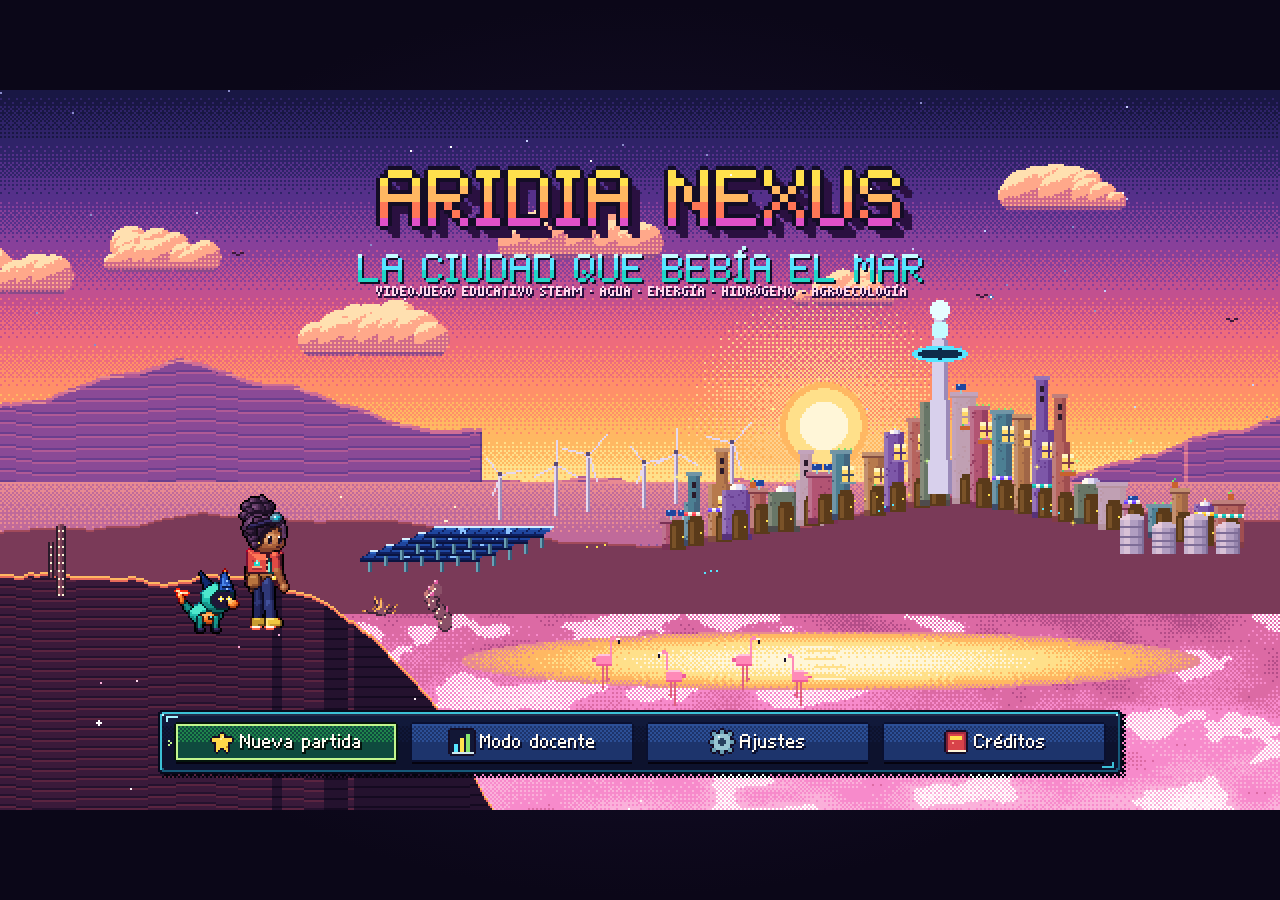
==== commit dfd0c8ae: "Nivel 05 'Las Torres de Brisa': planeo con Vela de Brisa, estelas, curva de potencia, Ráfaga Umbral " ====
--- a/aridia_nexus.html
+++ b/aridia_nexus.html
@@ -629,7 +629,7 @@
   '↓': ['.#.', '.#.', '.#.', '###', '.#.'], '!': ['#', '#', '#', '.', '#'], '?': ['##.', '..#', '.#.', '...', '.#.'],
   '_': ['...', '...', '...', '...', '###'], '₂': ['...', '...', '##.', '.#.', '.##'], 'Δ': ['.#.', '.#.', '#.#', '#.#', '###'],
   'η': ['##.', '#.#', '#.#', '#.#', '..#'], '|': ['#', '#', '#', '#', '#'], '$': ['.##', '##.', '.#.', '.##', '##.'],
-  '≈': ['....', '.#.#', '#.#.', '.#.#', '#.#.'], 'π': ['####', '.#.#', '.#.#', '.#.#', '.#.#'], 'µ': ['#.#', '#.#', '#.#', '##.', '#..'], '—': ['....', '....', '####', '....', '....'], 'Ω': ['.#.', '#.#', '#.#', '.#.', '#.#'], '~': ['...', '.#.', '#.#', '...', '...'], '*': ['#.#', '.#.', '#.#', '...', '...'], '#': ['#.#', '###', '#.#', '###', '#.#'], '…': ['.....', '.....', '.....', '.....', '#.#.#'],
+  '≈': ['....', '.#.#', '#.#.', '.#.#', '#.#.'], 'π': ['####', '.#.#', '.#.#', '.#.#', '.#.#'], '≤': ['..##', '##..', '..##', '....', '####'], '≥': ['##..', '..##', '##..', '....', '####'], 'µ': ['#.#', '#.#', '#.#', '##.', '#..'], '—': ['....', '....', '####', '....', '....'], 'Ω': ['.#.', '#.#', '#.#', '.#.', '#.#'], '~': ['...', '.#.', '#.#', '...', '...'], '*': ['#.#', '.#.', '#.#', '...', '...'], '#': ['#.#', '###', '#.#', '###', '#.#'], '…': ['.....', '.....', '.....', '.....', '#.#.#'],
 };
 const TINY_MAP = { 'Á': 'A', 'É': 'E', 'Í': 'I', 'Ó': 'O', 'Ú': 'U', 'Ñ': 'N', 'Ü': 'U', 'á': 'A', 'é': 'E', 'í': 'I', 'ó': 'O', 'ú': 'U', 'ñ': 'N', 'ü': 'U', '¿': '?', '¡': '!' };
 
@@ -5339,6 +5339,38 @@
   return B;
 };
 
+/* ---------- Torres de Brisa (azul cielo, blanco, menta, magenta, gris perla) ---------- */
+RAMP.skyBreeze = ['#1e4aa8', '#2a64c4', '#3a82dc', '#58a4ec', '#7cc4f4', '#a6dcf8', '#cdeefa', '#e8f8f8', '#f6fcf6'];
+BIOMES.windcliffs = function (L) {
+  const B = new Backdrop(L.width, L.height);
+  const horizon = 190;
+  B.horizon = horizon;
+  B.sky = makeSkyCanvas(RAMP.skyBreeze, horizon, { sun: { x: 120, y: 50, r: 11, halo: '#ffffff' }, curve: 1.2 });
+  B.addClouds(12, CLOUD_PALS.day, 91, 10, 120, 0.06, 0.3);
+  B.weather.wind = 1.4;
+  // 1. mar y acantilados lejanos gris perla
+  B.layer(0.05, 90, horizon - 50, (pb, w) => {
+    ART.sea(pb, 50, 90, ['#2a64c4', '#3a82dc', '#4aa0e0', '#6cc0e8', '#a6dcf8', '#cdeefa'], {});
+    const hz = ART.hazeRamp(['#3a3a4a', '#5a5a6a', '#7a7a8a', '#9a9aa8', '#babac6', '#d8d8e2', '#eeeef4'], '#cdeefa', 0.4);
+    ART.ridge(pb, (x) => 52 - Math.max(0, Math.sin(x * 0.005) * 34) - fbm1(x * 0.03, 3, 2) * 6, hz, { mesa: true, baseIdx: 4, strata: 6 });
+  }, { dyn: (g, cam, Ly) => drawSeaSparkles(g, 0, Ly.y + 52 - cam.y * Ly.fy, W, 36, Game.time, 0.7) });
+  // 2. meseta media con un parque eólico lejano (dinámico)
+  B.layer(0.18, 130, horizon - 20, (pb, w) => {
+    const pal = ART.hazeRamp(RAMP.mangrove, '#cdeefa', 0.45);
+    ART.ridge(pb, (x) => 30 - Math.sin(x * 0.01) * 8 - fbm1(x * 0.04, 3, 5) * 6, pal, { baseIdx: 4 });
+  }, { dyn: (g, cam, Ly) => {
+    const ox = cam.x * 0.18;
+    for (let i = 0; i < 9; i++) { const tx = 60 + i * 120 - ox; if (tx < -40 || tx > W + 40) continue; ART.turbine(g, tx, Ly.y - cam.y * Ly.fy + 26 + Math.sin(i) * 4, 46, Game.time * 2.4 + i, { col: '#f6fcf6', shade: '#c8d8e8' }); }
+  } });
+  // 3. acantilados cercanos con pradera menta y flores magenta
+  B.layer(0.42, 120, H - 120 - 40, (pb, w) => {
+    const pal = ['#2a3a4a', '#3e5060', '#56687a', '#728496', '#94a6b4', '#b8c6d0', '#dce4ea'];
+    ART.ridge(pb, (x) => 50 + Math.abs(Math.sin(x * 0.004)) * 30 - fbm1(x * 0.03, 3, 9) * 14, pal, { mesa: true, baseIdx: 4, strata: 6 });
+    for (let x = 0; x < w; x++) { for (let y = 0; y < pb.h; y++) if (pb.alpha(x, y)) { for (let k = 0; k < 4; k++) pb.set(x, y + k, k < 2 ? '#8ff5c8' : '#4fb27a'); if (hash2(x, 2, 4) < 0.05) { pb.set(x, y - 1, '#e34ad8'); pb.set(x, y - 2, '#f78acb'); } break; } }
+  }, { fy: 0.2 });
+  return B;
+};
+
 /* ===== 20_models.js ===== */
 /* =====================================================================
    20_models.js — Modelos científicos simplificados, deterministas y
@@ -8550,7 +8582,7 @@
   },
   renderLens(g, cam) {
     const k = this.lensT;
-    fdither(g, 0, 0, W, H, '#05031a', 0.55 * k);
+    g.globalCompositeOperation = 'multiply'; g.globalAlpha = 0.55 * k; frect(g, 0, 0, W, H, '#3a4a8a'); g.globalAlpha = 1; g.globalCompositeOperation = 'source-over';
     // rejilla técnica
     if (k > 0.5) { g.fillStyle = 'rgba(86,229,255,0.10)'; for (let x = -(cam.x % 32); x < W; x += 32) g.fillRect(Math.round(x), 0, 1, H); for (let y = -(cam.y % 32); y < H; y += 32) g.fillRect(0, Math.round(y), W, 1); }
     if (this.def.lens) this.def.lens(g, this, cam, k);
@@ -12147,6 +12179,485 @@
   },
 });
 
+/* ===== 45_lv05.js ===== */
+/* =====================================================================
+   45_lv05.js — NIVEL 05: LAS TORRES DE BRISA
+   Corredor eólico, acantilados y estaciones meteorológicas.
+   RA-04 · Vela de Brisa · Guardián: Ráfaga Umbral
+   Pista: OUTLIER_CLEAN (los pronósticos borraron los extremos).
+   ===================================================================== */
+
+const WIND_TURBINES = [760, 900, 1040, 1180];
+
+LEVELS[5] = {
+  id: 5, title: 'Las Torres de Brisa', chapter: 'CAPÍTULO 05', biome: 'windcliffs', music: 'wind', width: 3000, height: 360,
+  ambience: { wind: 0.9, sea: 0.4, birds: 0.5 },
+  portraits: ['amaya', 'kiru', 'dante', 'nimbo', 'naira'],
+  spawn: { x: 60, y: 280 },
+  checkpoints: { station: { x: 1640, y: 262 }, edge: { x: 2240, y: 250 } },
+  ground: [[0, 280], [300, 276], [420, 270], [428, 430, 'lin'], [620, 430], [628, 262, 'lin'], [1300, 252], [1308, 430, 'lin'], [1560, 430], [1568, 262, 'lin'], [1900, 262], [2100, 254], [2400, 248], [2700, 252], [3000, 246]],
+  terrain: [{ x0: 0, x1: 3000, mat: 'grassland' }],
+  platforms: [{ x: 500, y: 226, w: 40, type: 'rock' }, { x: 1420, y: 210, w: 44, type: 'rock' }, { x: 1720, y: 200, w: 120, type: 'metal' }],
+  ladders: [{ x: 1730, y0: 200, y1: 262 }],
+  wind: [
+    { x: 432, y: 120, w: 186, h: 320, fx: 40, fy: -170 },
+    { x: 1312, y: 120, w: 246, h: 320, fx: 70, fy: -150 },
+  ],
+  cam: { look: 60, vy: 0.66 },
+  decorate(pb, world) {
+    // bordes de acantilado gris perla con estratos
+    for (const [x0, x1] of [[420, 428], [620, 628], [1300, 1308], [1560, 1568]]) for (let x = x0 - 6; x < x1 + 6; x++) for (let y = 250; y < 360; y++) if (pb.alpha(x, y) && ((y + x) % 7 === 0)) pb.set(x, y, '#94a6b4');
+  },
+  /* ---------------- accesorios estáticos ---------------- */
+  props(pb, world) {
+    const gy = (x) => world.groundAt(x);
+    for (let x = 10; x < 420; x += 13) ART.grass(pb, x, gy(x), 3 + (x % 3), x, RAMP.mangrove);
+    // estación meteorológica de Nimbo con cometas en tierra
+    pb.rect(220, gy(220) - 40, 50, 40, '#f6fcf6'); pb.rect(220, gy(220) - 40, 50, 3, '#e34ad8'); pb.rect(230, gy(220) - 30, 12, 10, '#1a2a4a');
+    pb.vline(262, gy(220) - 70, gy(220) - 40, '#c8d8e8'); for (const [dx, c] of [[-6, '#e34ad8'], [6, '#56e5ff']]) { pb.disc(262 + dx, gy(220) - 70, 2, c); }
+    drawSign(pb, 150, gy(150), 'ESTACIÓN NIMBO', '#e34ad8');
+    // meseta con aerogeneradores (bases)
+    for (const x of WIND_TURBINES) { pb.rect(x - 7, gy(x) - 4, 14, 4, '#94a6b4'); pb.rect(x - 5, gy(x) - 6, 10, 2, '#b8c6d0'); }
+    drawSign(pb, 700, gy(700), 'PARQUE EÓLICO NORTE', '#1e4aa8');
+    // estación meteorológica 2 (laboratorio de Dante)
+    const sx = 1700;
+    pb.rect(sx, 200, 170, 62, '#f6fcf6'); pb.rect(sx, 200, 170, 4, '#8ff5c8'); pb.rect(sx + 166, 200, 4, 62, '#b8c6d0');
+    for (let k = 0; k < 4; k++) { pb.rect(sx + 10 + k * 40, 212, 28, 18, '#1a2a4a'); pb.rect(sx + 10 + k * 40, 212, 28, 2, '#6aa0b4'); }
+    pb.vline(sx + 150, 120, 200, '#c8d8e8'); pb.rect(sx + 140, 130, 20, 3, '#e8f0f4'); pb.ellipse(sx + 150, 120, 6, 3, '#f6fcf6');
+    drawSign(pb, sx + 85, 200, 'METEOROLOGÍA', '#1e4aa8');
+    // borde de acantilado: mástil aguas arriba y control del parque
+    pb.rect(2340, gy(2340) - 46, 40, 46, '#e8f0f4'); pb.rect(2340, gy(2340) - 46, 40, 3, '#e34ad8'); pb.rect(2346, gy(2340) - 38, 28, 14, '#0a1030');
+    drawSign(pb, 2360, gy(2360) - 46, 'CONTROL PARQUE', '#e34ad8');
+    for (let x = 2450; x < 3000; x += 30) ART.grass(pb, x, gy(x), 3, x, RAMP.mangrove);
+    drawSign(pb, 2940, gy(2940), 'BÓVEDA DE CARGA', '#2c63c0');
+  },
+  propsFront(pb, world) { for (let x = 0; x < 3000; x += 5) if ((x * 7) % 5 < 2 && world.groundAt(x) < 300) ART.grass(pb, x, world.groundAt(x) + 2, 2, x, RAMP.mangrove); },
+  /* ---------------- dinámico ---------------- */
+  renderBack(g, sc, cam) {
+    const S = sc.state, t = Game.time;
+    // abismos: pared de bruma y mar lejano al fondo
+    for (const [x0, x1] of [[420, 628], [1300, 1568]]) {
+      const sx = x0 - cam.x, sw = x1 - x0;
+      if (sx > W || sx + sw < 0) continue;
+      for (let y = 250; y < H; y += 2) { const k = (y - 250) / (H - 250); frect(g, sx, y - cam.y, sw, 2, rampDither(['#dce4ea', '#b8c6d0', '#94a6b4', '#56687a', '#2a64c4', '#1e4aa8'], k, x0, y)); }
+      for (let i = 0; i < 6; i++) fdither(g, sx + ((t * 10 + i * 40) % sw), 280 - cam.y + i * 6, 40, 3, '#ffffff', 0.25);
+      for (let x = 0; x < sw; x += 3) fpx(g, sx + x, H - 12 - cam.y + Math.round(Math.sin(x * 0.2 + t * 2)), '#a6dcf8');
+    }
+    // cometas del Capitán Nimbo
+    for (let i = 0; i < 3; i++) {
+      const kx = 240 + i * 26 - cam.x + Math.sin(t * 0.8 + i) * 8, ky = 120 + i * 18 - cam.y + Math.sin(t * 1.3 + i * 2) * 6;
+      const col = ['#e34ad8', '#56e5ff', '#ffe14d'][i];
+      for (let k = 0; k < 5; k++) { frect(g, kx - k, ky + k, 1 + k * 2, 1, col); frect(g, kx - (4 - k), ky + 5 + k, 1 + (4 - k) * 2, 1, shade(col, -0.2)); }
+      fline(g, kx, ky + 10, 262 - cam.x, 210 - cam.y, '#fffaf0');
+    }
+  },
+  renderMid(g, sc, cam) {
+    const S = sc.state, t = Game.time, w = sc.world;
+    S.ang = S.ang || 0;
+    const v = S.wind ?? 11;
+    const rot = S.parkStopped ? 0 : clamp(WindModel.power(v) / 500, 0, 1) * 3.5 + (v > 3 ? 0.6 : 0);
+    S.ang += rot * Game.dt;
+    for (const x of WIND_TURBINES) {
+      const sx = x - cam.x; if (sx < -80 || sx > W + 80) continue;
+      ART.turbine(g, sx, w.groundAt(x) - cam.y - 4, 110, S.ang + x * 0.01, { col: '#ffffff', shade: '#c8d8e8', tips: true, stopped: S.parkStopped });
+    }
+    // estelas visibles: líneas de viento ralentizadas detrás de cada turbina
+    if (sc.lensT > 0 || S.showWake) for (const x of WIND_TURBINES) for (let k = 0; k < 6; k++) { const ph = (t * 0.8 + k / 6) % 1; const xx = x + 20 + ph * 120 - cam.x, yy = w.groundAt(x) - 114 - cam.y + Math.sin(ph * 6 + k) * (4 + ph * 14); fpx(g, xx, yy, '#ffffff'); }
+    // anemómetros desplegados: cazoletas girando
+    for (const id of ['anemo1', 'anemo2', 'anemo3']) { const st = w.find(id); if (!st || !st.done) continue; const ax = st.x - cam.x, ay = w.groundAt(st.x) - cam.y; frect(g, ax, ay - 40, 1, 40, '#c8d8e8'); const a = t * (2 + v * 0.3); for (let k = 0; k < 3; k++) { const aa = a + k * TAU / 3; fdisc(g, ax + Math.cos(aa) * 5, ay - 42 + Math.sin(aa) * 2, 1.5, '#e34ad8'); } frect(g, ax - 3, ay - 34, 7, 2, '#56e5ff'); }
+    // pantalla de control del parque
+    const cx = 2346 - cam.x, cy = w.groundAt(2340) - 38 - cam.y;
+    drawText(g, fmt(v, 1) + ' m/s', cx + 14, cy + 4, { font: 'tiny', align: 'center', color: v >= 25 ? '#ff4e5d' : '#8ff5c8' });
+  },
+  lens(g, sc, cam, k) {
+    const S = sc.state, ox = cam.x, oy = cam.y, w = sc.world;
+    lensBoundary(g, 700 - ox, 120 - oy, 560, 140, '#ffe14d', 'LÍMITE: PARQUE EÓLICO NORTE');
+    const v = S.wind ?? 11;
+    const farm = WindModel.farm(v, WIND_TURBINES.map((x, i) => ({ x: (x - 760) / 30, y: 0 })));
+    farm.turbines.forEach((tb, i) => lensTag(g, WIND_TURBINES[i] - 30 - ox, w.groundAt(WIND_TURBINES[i]) - 150 - oy, 'v ' + fmt(tb.v, 1) + ' · ' + fmt0(S.parkStopped ? 0 : tb.P) + ' kW', i ? '#ff9a8a' : '#8ff5c8', 'wind'));
+    lensTag(g, 760 - ox, 250 - oy, 'Estela: turbinas alineadas a ~5 D pierden viento', '#cdeefa', 'turbine');
+    lensTag(g, 440 - ox, 140 - oy, 'Corriente ascendente: planea (mantén SALTAR)', '#8ff5c8', 'wind');
+  },
+  hud(g, sc) {
+    const S = sc.state;
+    if (!S.hud) return;
+    const v = S.wind ?? 11, P = S.parkStopped ? 0 : WindModel.power(v) * 4;
+    hudGauges(g, [
+      { icon: 'wind', label: 'VIENTO', value: fmt(v, 1) + ' m/s', frac: v / 30, color: v >= 25 ? '#ff4e5d' : '#8ff5c8' },
+      { icon: 'turbine', label: 'PARQUE', value: fmt0(P) + ' kW', frac: P / 2000, color: '#ffffff' },
+      { icon: 'sensor', label: 'ANEMÓMETROS', value: (S.anemo || 0) + ' / 3', frac: (S.anemo || 0) / 3, color: '#e34ad8' },
+    ]);
+  },
+  /* ---------------- guion ---------------- */
+  setup(sc, p) {
+    const S = sc.state;
+    Object.assign(S, { hud: true, wind: 11, anemo: 0, parkStopped: false });
+    const nimbo = sc.actor('nimbo', 'nimbo', 300, { facing: -1 });
+    const dante = sc.actor('dante', 'dante', 1790, { facing: -1, y: 200 });
+    const naira = sc.actor('naira', 'naira', 2300, { facing: -1 });
+    dante.y = 262;
+    sc.world.add(new Pickup({ kind: 'echo', x: 525, y: 190, onPick: () => kiruEcho(sc, 'l5a', 'KIRU: "Planear sobre el vacío… una niña me lanzó una vez desde un techo para probar mis orejas solares."') }));
+    sc.world.add(new Pickup({ kind: 'echo', x: 1440, y: 170, onPick: () => kiruEcho(sc, 'l5b', 'KIRU: "Bloque de memoria sin índice: 7,3 MB. Etiqueta: NO_BORRAR. ¿Quién me pidió no borrarlo?"') }));
+    for (const [x, y] of [[860, 180], [1100, 170], [2500, 200]]) sc.world.add(new Adversary({ type: 'gust', x, y, range: 50, speed: 30 }));
+    nimbo.onTalk = async (sc2) => {
+      if (!S.metNimbo) {
+        S.metNimbo = true;
+        await sc2.say([
+          ['nimbo', 'happy', '¡Bienvenidas a las Torres de Brisa! Aquí el viento tiene opiniones fuertes.'],
+          ['nimbo', 'thinking', 'Los pronósticos de SYNARA dicen "viento estable, máximo 18 m/s". Mis cometas dicen otra cosa: ayer una ráfaga me arrancó dos.'],
+          ['amaya', 'determined', 'Entonces midamos. ¿Dónde pongo anemómetros?'],
+          ['nimbo', 'smile', 'Uno aquí, uno en la meseta de las turbinas y uno en el borde del acantilado, aguas arriba: ese ve venir las ráfagas antes que nadie.'],
+        ]);
+        sc2.world.find('anemo1').hidden = false; sc2.world.find('anemo2').hidden = false; sc2.world.find('anemo3').hidden = false;
+        sc2.setObjective('Despliega el primer anemómetro junto a la estación de Nimbo', ['¿Por qué medir en varios puntos?', 'El mástil está a la izquierda de Nimbo.']);
+        Codex.unlock('p_nimbo');
+      } else if (!GS.lp(5).side.kites) await sideKites(sc2);
+      else await sc2.say([['nimbo', 'happy', '¡Vuela bajo y lee el viento! Las cometas nunca mienten; a veces exageran.']]);
+    };
+    dante.onTalk = async (sc2) => { if (!S.simStage) await sc2.say([['dante', 'joy', 'Llegaste planeando. Eso fue lo más genial que he visto esta semana. El gemelo eólico está en la consola del laboratorio.']]); else await sc2.say([['dante', 'worried', 'OUTLIER_CLEAN… 312 ráfagas borradas. Si el modelo nunca vio una ráfaga, nunca la va a esperar.']]); };
+    naira.onTalk = async (sc2) => sideBirds(sc2);
+    const mast = (id, x, n) => sc.station({ id, x, kind: 'sensor', label: 'Desplegar anemómetro ' + n, glow: '#e34ad8', hidden: true, draw: (g, sx, sy, st) => { if (st.done) return; frect(g, sx - 1, sy - 30, 2, 30, '#94a6b4'); frect(g, sx - 6, sy - 4, 12, 4, '#56687a'); if (Math.floor(Game.time * 2) % 2) fpx(g, sx, sy - 32, '#e34ad8'); }, onUse: async (sc2, st) => deployAnemo(sc2, st, n) });
+    mast('anemo1', 200, 1); mast('anemo2', 1250, 2); mast('anemo3', 2290, 3);
+    sc.station({ id: 'windSim', x: 1790, y: 200, kind: 'sim', label: 'Gemelo eólico', glow: '#8ff5c8', hidden: true, onUse: async (sc2, st) => windFlow(sc2, st) });
+    sc.station({ id: 'park', x: 2360, kind: 'terminal', label: 'Control del parque', glow: '#ff4e5d', hidden: true, onUse: async (sc2, st) => parkFlow(sc2, st) });
+    sc.station({ id: 'solo', x: 2600, kind: 'solo', label: 'Puerta de Evidencia', glow: '#b49cff', hidden: true, onUse: async (sc2, st) => {
+      const r = await sc2.open(SOLOScene, { ctx: 'RA-04-C2' });
+      st.progress = r.correct; if (r.correct >= 3) { st.done = true; GS.lp(5).solo = true; S.soloDone = true; Codex.unlock('estela'); }
+    } });
+    sc.station({ id: 'exit', x: 2950, kind: 'clue', label: 'Ir a la Bóveda de Carga', glow: '#ffe14d', hidden: true, onUse: async (sc2) => finishLevel5(sc2) });
+    sc.setObjective('Habla con el Capitán Nimbo en su estación', ['¿Qué dicen los pronósticos y qué dicen las cometas?', 'Nimbo está junto a las cometas, a la derecha.']);
+    Codex.unlock('curva_potencia');
+    if (p.checkpoint === 'station') { Object.assign(S, { metNimbo: true, anemo: 2 }); GS.giveTool('vela', true); for (const id of ['anemo1', 'anemo2']) { const st = sc.world.find(id); st.hidden = false; st.done = true; } sc.world.find('anemo3').hidden = false; sc.world.find('windSim').hidden = false; sc.setObjective('Usa el Gemelo eólico del laboratorio', []); }
+    if (p.checkpoint === 'edge') { Object.assign(S, { metNimbo: true, anemo: 2, simStage: 'edge' }); GS.giveTool('vela', true); GS.addClue('outlierClean'); for (const id of ['anemo1', 'anemo2']) { const st = sc.world.find(id); st.hidden = false; st.done = true; } sc.world.find('anemo3').hidden = false; sc.world.find('park').hidden = false; sc.setObjective('Despliega el anemómetro del acantilado y toma el control del parque', []); }
+  },
+  update(sc, dt) {
+    const S = sc.state;
+    // viento ambiente con rachas visibles
+    S.wind = 11 + Math.sin(Game.time * 0.3) * 2.5 + Math.max(0, Math.sin(Game.time * 1.7)) * 2 + (S.gustBoost || 0);
+    sc.backdrop.weather.wind = 1 + S.wind / 10;
+    ambientParticles(sc.world.ps, 'windline', sc.cam, 0.6 + S.wind / 20, 1);
+    for (const z of sc.world.wind) z.on = GS.hasTool('vela');
+  },
+  triggers: [
+    { x: 400, w: 20, run: (sc) => { if (!GS.hasTool('vela')) sc.kiru && sc.kiru.say('Un abismo con corriente ascendente. Sin la Vela de Brisa no lo cruzamos. Nimbo la tiene.', 'confundido', 4); }, repeat: true },
+    { x: 640, w: 40, run: (sc) => { sc.kiru && sc.kiru.say('Esos remolinos grises son Gust Loops: extrapolan el viento sin límites. Corrígelos con {y}Q{/}.', 'alarmado', 4); } },
+  ],
+};
+
+/* ---------------- piezas del guion del nivel 05 ---------------- */
+async function deployAnemo(sc, st, n) {
+  const S = sc.state;
+  if (st.done) return;
+  st.done = true; S.anemo++; Audio2.sfx('confirm'); GS.s.sensors++;
+  LearningModel.note('sample');
+  if (n === 1) {
+    await sc.say([
+      ['kiru', 'happy', 'Anemómetro 1 en línea: ' + fmt(S.wind, 1) + ' m/s, rachas de hasta ' + fmt(S.wind + 4, 1) + '. El promedio esconde las rachas.'],
+      ['nimbo', 'joy', '¡Toma! Te presto mi {c}Vela de Brisa{/}. Mantén SALTAR en el aire para planear y deja que la corriente te suba.'],
+    ]);
+    GS.giveTool('vela');
+    Game.toast('Herramienta: {c}Vela de Brisa{/} (mantén Saltar en el aire)', 'wind', '#8ff5c8', 4);
+    sc.setObjective('Cruza el acantilado planeando y despliega el anemómetro de la meseta', ['¿Hacia dónde empuja la corriente?', 'Salta al borde y mantén SALTAR: la corriente ascendente te eleva.', 'Despliega el mástil junto a la última turbina.']);
+  } else if (n === 2) {
+    await sc.say([['kiru', 'curioso', 'Anemómetro 2: detrás de la primera turbina el viento baja un 25 %. Estelas. Mira con la Lente (N).']]);
+    sc.world.find('windSim').hidden = false;
+    sc.setObjective('Cruza el segundo acantilado y ve al laboratorio meteorológico', ['Dante espera en el laboratorio.', 'Esta corriente empuja hacia la derecha: aprovéchala.']);
+  } else {
+    await sc.say([['kiru', 'alarmado', 'Anemómetro 3 (aguas arriba): {o}rachas de 24 m/s y subiendo{/}. Este mástil ve las ráfagas unos minutos antes que las turbinas.']]);
+    if (S.simStage === 'edge') sc.world.find('park').hidden = false;
+  }
+}
+async function windFlow(sc, st) {
+  const S = sc.state;
+  if (!S.simStage) {
+    const r = await sc.open(Sim05, { phase: 'demo', stopAfter: 'guided' });
+    if (!r || !r.ok) return;
+    S.simStage = 'log';
+    await sc.say([
+      ['dante', 'thinking', 'Espera. Revisé con qué datos se entrenó el pronóstico de SYNARA. Hay una etiqueta en el preprocesamiento…'],
+      ['kiru', 'thinking', 'Registro: {y}OUTLIER_CLEAN{/} — 312 eventos con viento > 22 m/s eliminados como "ruido de sensor". Versión de entrega 0.9.'],
+      ['dante', 'surprised', '¡Esas no eran fallas de sensor! Las cometas de Nimbo las vieron. Eran ráfagas reales.'],
+      ['amaya', 'sad', '…Yo aprobé esa limpieza.'],
+      ['narr', null, 'Recuerdo: madrugada, laboratorio vacío, la entrega a las 8:00. El modelo no convergía. "Valores extremos: ¿eliminar? S/N." Amaya pulsó S.'],
+      ['amaya', 'sad', 'Quería entregar a tiempo. Pensé que eran errores. Nunca fui a preguntarle a nadie que viviera aquí.'],
+      ['dante', 'worried', 'Ey. Lo importante es que ahora sí lo sabemos.'],
+      ['kiru', 'worried', 'Si el modelo nunca vio una ráfaga, nunca la va a esperar. Y viene una. El anemómetro del acantilado podría avisarnos.'],
+    ]);
+    GS.addClue('outlierClean'); GS.flag('foundOutlierDeletion', true);
+    Game.toast('Tablero de evidencias: pistas reinterpretadas', 'eye', '#7ee8f0', 4);
+    S.simStage = 'edge';
+    sc.world.find('park').hidden = false;
+    GS.save('edge');
+    sc.setObjective('Despliega el anemómetro del acantilado y toma el control del parque', ['¿Qué ve un mástil aguas arriba que la turbina todavía no?', 'El borde del acantilado está a la derecha del laboratorio.', 'Despliega el mástil 3 y usa el Control del parque.']);
+    return;
+  }
+  await sc.open(Sim05, { phase: 'free', stopAfter: 'free' });
+}
+async function parkFlow(sc, st) {
+  const S = sc.state;
+  if (S.simStage === 'edge') {
+    if (!sc.world.find('anemo3').done) { await sc.say([['kiru', 'curioso', 'Sin el anemómetro del acantilado no veremos venir la ráfaga. Despliégalo primero: está a tu izquierda.']]); return; }
+    S.gustBoost = 6;
+    const r = await sc.open(Sim05, { phase: 'auto', stopAfter: 'auto', lead: 3 });
+    S.gustBoost = 0;
+    if (!r || !r.ok) { sc.kiru && sc.kiru.say('Las turbinas aguantaron en el gemelo, pero no deberíamos tentar a la suerte. Reintentemos.', 'valiente'); return; }
+    GS.lp(5).guardian = true; S.simStage = 'explain';
+    const ok = await explain(sc, {
+      id: 'lv5_explain', ra: 'RA-04', concepts: ['wind', 'microgrid'],
+      prompt: 'MIRAGE calculaba que a 28 m/s el parque produciría (28/12)³ ≈ 12,7 veces la potencia nominal. ¿Por qué esa extrapolación es incorrecta y por qué detuviste las turbinas?',
+      options: [
+        'La relación cúbica solo vale entre el arranque y la velocidad nominal; luego la potencia se limita a la nominal y sobre el cut-out (25 m/s) la turbina debe detenerse por seguridad, así que más viento puede exigir menos producción.',
+        'Porque a 28 m/s la turbina produce exactamente 12,7 veces más, pero se calienta demasiado.',
+        'Porque el viento fuerte siempre es peligroso, incluso a 8 m/s.',
+        'Porque las turbinas solo funcionan de noche.'],
+      key: 0, mis: 'extrapolar v³ más allá de la potencia nominal',
+      why: 'La curva de potencia tiene tramos: arranque (~3 m/s), crecimiento ~v³, potencia nominal (12 m/s) y parada (25 m/s). Las ráfagas sobre el límite cargan la estructura: detener protege la máquina y la red. Un pronóstico sin extremos no prepara para esa parada.',
+      whyNot: { 1: 'Ninguna turbina supera su potencia nominal: el control la limita.', 2: 'A 8 m/s la turbina opera con normalidad; el límite de seguridad está en el cut-out.', 3: 'Las turbinas funcionan cuando hay viento suficiente, de día o de noche.' },
+    });
+    if (ok) S.explained = true;
+    const r2 = await sc.open(Sim05, { phase: 'transfer', stopAfter: 'transfer' });
+    if (r2 && r2.ok) GS.lp(5).variant = true;
+    S.simStage = 'done';
+    await sc.say([
+      ['naira', 'calm', 'Amaya. Borrar las ráfagas fue un error. Pero hoy las mediste, las esperaste y detuviste las turbinas a tiempo. Eso también es tuyo.'],
+      ['amaya', 'tired', 'Hay más, Naira. Si limpié el viento… ¿qué más limpié?'],
+      ['kiru', 'worried', 'La Bóveda de Carga guarda los registros de despacho y limpieza de datos. Si hay respuestas, están allí.'],
+    ]);
+    sc.world.find('solo').hidden = false; sc.world.find('exit').hidden = false;
+    sc.setObjective('Abre la Puerta de Evidencia y ve a la Bóveda de Carga', ['La salida está al final del acantilado.']);
+    return;
+  }
+  if (S.simStage === 'done' || S.simStage === 'explain') { await sc.open(Sim05, { phase: 'free', stopAfter: 'free' }); return; }
+  await sc.say([['kiru', 'curioso', 'El control del parque está bloqueado hasta que el laboratorio valide el pronóstico.']]);
+}
+async function finishLevel5(sc) {
+  const S = sc.state;
+  if (S.simStage !== 'done') { sc.kiru && sc.kiru.say('Primero, la ráfaga.', 'confundido'); return; }
+  if (!S.soloDone) { const c = await sc.say([['kiru', 'curioso', 'La Puerta de Evidencia aún no registra tu razonamiento. ¿Seguimos?', { choices: ['Volver a la Puerta de Evidencia', 'Seguir (se puede completar desde el mapa)'] }]]); if (c === 0) return; }
+  await completeLevel(sc);
+  Game.transition(() => Game.setScene(WorldMapScene, { focus: 6 }));
+}
+async function sideKites(sc) {
+  const lp = GS.lp(5);
+  await sc.say([['nimbo', 'thinking', 'Prueba de cometas: a 10 m de altura mido 7 m/s; a 80 m, 10 m/s. ¿Por qué creen que los rotores modernos están tan altos?']]);
+  const c = await sc.say([['amaya', 'thinking', 'Si la potencia crece ~v³ bajo la nominal, pasar de 7 a 10 m/s…', { choices: ['…casi triplica la potencia disponible: por eso conviene subir el buje', '…aumenta la potencia un 43 %, igual que la velocidad', '…no cambia nada: la altura solo importa para los pájaros'] }]]);
+  const ok = c === 0;
+  LearningModel.record({ kind: 'challenge', id: 'side_cometas_nimbo', ra: 'RA-04', concepts: ['wind', 'steamInquiry'], solo: 3, correct: ok, misconception: ok ? null : 'creer que la potencia eólica es proporcional a la velocidad' });
+  if (ok) { lp.side.kites = true; Audio2.sfx('success'); await sc.say([['nimbo', 'joy', '(10/7)³ ≈ 2,9. ¡Exacto! El viento cerca del suelo se frena con el terreno: arriba sopla más y más parejo.'], ['kiru', 'happy', 'Dentro de la curva, claro. Sobre la nominal ya no crece.']]); }
+  else await sc.say([['nimbo', 'skeptical', 'La potencia del viento depende del cubo de la velocidad. Haz la cuenta: (10/7)³.']]);
+}
+async function sideBirds(sc) {
+  const lp = GS.lp(5);
+  if (lp.side.birds) { await sc.say([['naira', 'smile', 'Los flamencos ya pasaron. La turbina 4 volvió a girar.']]); return; }
+  await sc.say([['naira', 'thinking', 'Al amanecer pasa por aquí el corredor de los flamencos hacia las salinas. La turbina 4 está justo en su ruta.']]);
+  const c = await sc.say([['amaya', 'thinking', '¿Qué hacemos con la turbina 4?', { choices: ['Pararla durante la hora de paso y medir el efecto en la producción', 'Nada: la energía es prioritaria', 'Desmontar todo el parque'] }]]);
+  const ok = c === 0;
+  LearningModel.record({ kind: 'challenge', id: 'side_corredor_flamencos', ra: 'RA-04', concepts: ['wind', 'ethics'], solo: 4, correct: ok, misconception: ok ? null : 'ignorar impactos ecológicos de la generación' });
+  if (ok) { lp.side.birds = true; GS.trust('community', 6); Audio2.sfx('success'); await sc.say([['kiru', 'esperanzado', 'Parada selectiva: −2 % de energía diaria, riesgo para aves mucho menor. Un buen intercambio, y medible.']]); }
+  else await sc.say([['naira', 'skeptical', 'Hay opciones entre "nada" y "todo". ¿Cuánto cuesta parar una turbina una hora?']]);
+}
+
+/* =====================================================================
+   Gemelo eólico: curva de potencia, estelas, ráfagas y pronóstico
+   ===================================================================== */
+function gustSeries() {
+  // 120 min: viento creciente con dos ráfagas sobre el cut-out (supuesto de simulación)
+  const s = [];
+  for (let m = 0; m <= 120; m++) {
+    let v = 11 + m * 0.07 + Math.sin(m * 0.4) * 1.2 + Math.sin(m * 1.3) * 0.8;
+    v += 13 * Math.exp(-Math.pow((m - 72) / 5, 2)) + 9 * Math.exp(-Math.pow((m - 98) / 3, 2));
+    s.push(v);
+  }
+  return s;
+}
+const Sim05 = makeSim({
+  title: 'GEMELO EÓLICO · curva de potencia, estelas y ráfagas', icon: 'wind', ra: 'RA-04', concepts: ['wind', 'microgrid'],
+  phases: ['demo', 'guided', 'auto', 'transfer', 'free'],
+  hintLadder: ['¿Qué le pasa al viento detrás de una turbina?', 'La estela pierde velocidad y se recupera con la distancia; una fila lateral distinta no recibe estela.', 'Coloca turbinas en filas distintas o separadas ≥ 12 diámetros en la misma fila.'],
+  init(p) {
+    this.stopAfter = p.stopAfter || 'free'; this.lead = p.lead ?? 3;
+    this.layout = [{ x: 0, y: 0 }, { x: 4, y: 0 }, { x: 8, y: 0 }, { x: 12, y: 0 }];
+    this.selT = 0; this.v = 9; this.reserve = 0.3; this.h2n = 120;
+  },
+  onPhase(ph) {
+    this.verdict = null; this.done = false;
+    if (ph === 'demo') { this.v = 0; this.say('Demostración: subo el viento de 0 a 30 m/s. La curva real (blanca) arranca a 3 m/s, crece hasta la nominal a 12 m/s, se aplana y {o}se corta a 25 m/s{/}. La línea rosa es la extrapolación v³ que usa MIRAGE.'); }
+    if (ph === 'guided') { this.v = 9; this.say('Tu turno: el viento llega desde la izquierda a 9 m/s. Reubica las 4 turbinas (clic en una turbina y luego en una celda) para que las pérdidas por estela sean ≤ 6 %. La parcela solo tiene 3 filas.'); }
+    if (ph === 'auto') { this.series = gustSeries(); this.m = 0; this.running = false; this.stopped = false; this.energy = 0; this.maxEnergy = 0; this.damage = 0; this.badRestart = 0; this.log = []; this.say('Ráfaga Umbral: el pronóstico de MIRAGE (sin extremos) dice "máximo 19 m/s". El anemómetro del acantilado mide el viento ' + this.lead + ' minutos antes de que llegue. La parada automática fue desactivada para "maximizar producción". Decide tú.'); }
+    if (ph === 'transfer') { this.say('Transferencia: despacho nocturno con pronóstico incierto. Elige la reserva protegida de la batería y cuánta electrólisis programar. Se probarán tres noches posibles: calma, viento moderado y ráfagas con paradas.'); }
+    if (ph === 'free') { this.v = 10; this.say('Laboratorio libre.'); }
+  },
+  farm() { return WindModel.farm(this.v, this.layout); },
+  step(dt) {
+    if (this.phase === 'demo') { this.v = Math.min(30, this.v + dt * 3.5); if (this.v >= 30 && !this.verdict) this.verdict = { ok: true, txt: 'A 28 m/s la extrapolación v³ promete 12,7 × la nominal; la turbina real produce {o}cero{/}: se detiene para protegerse. Más viento no siempre es más energía.' }; return; }
+    if (this.phase === 'auto' && this.running && !this.done) {
+      const dm = dt * 2 * (Input.down('fast') ? 2 : 1);
+      this.m += dm;
+      const v = this.series[Math.min(120, Math.floor(this.m))];
+      const P = this.stopped ? 0 : WindModel.power(v) * 4 * (v >= 25 ? 0 : 1);
+      this.energy += P * dm / 60; this.maxEnergy += (v < 25 ? WindModel.power(v) * 4 : 0) * dm / 60;
+      if (!this.stopped && v >= 25) { this.damage++; this.safeError('Sobrevelocidad en ráfaga', 'Las turbinas siguieron girando con ' + fmt(v, 1) + ' m/s, sobre el límite de 25 m/s. En la realidad, las cargas en palas y torre pueden causar daños graves y una salida de la red.', '¿Qué mostraba el anemómetro del acantilado unos minutos antes?'); this.onSafeRetry = () => { this.stopped = true; }; }
+      if (this.m >= 120) this.evaluate();
+    }
+  },
+  toggleStop() {
+    const v = this.series[Math.min(120, Math.floor(this.m))];
+    if (this.stopped) { if (v > 20) { this.badRestart++; this.say('{o}Rearranque prematuro:{/} con ' + fmt(v, 1) + ' m/s (> 20 m/s) la turbina volvería a cortarse. Espera a que baje el viento (histéresis).'); return; } this.stopped = false; Audio2.sfx('power'); this.log.push({ m: this.m, a: 'arranque' }); }
+    else { this.stopped = true; Audio2.sfx('valve'); this.log.push({ m: this.m, a: 'parada' }); }
+  },
+  nightRun(sc, reserve, h2kW) {
+    // 12 h de noche: crítica 80 kW, batería 1400 kWh desde 90 %
+    const scen = { calma: Array(12).fill(1.5), moderado: Array(12).fill(8.5), rafagas: Array.from({ length: 12 }, (_, i) => i % 3 === 1 ? 26 : 14) }[sc];
+    let soc = 0.9, unserved = 0, h2 = 0; const CAP = 1400;
+    for (let h = 0; h < 12; h++) {
+      const gen = WindModel.power(scen[h]) * 2;
+      let load = 70, flex = h2kW;
+      const avail = (soc - reserve) * CAP * 0.95;
+      const need = load + flex - gen;
+      if (need > 0) {
+        const fromFlex = Math.min(flex, Math.max(0, need - Math.max(0, avail)));
+        flex -= fromFlex;
+        const need2 = load + flex - gen;
+        const dis = Math.min(need2, Math.max(0, (soc - 0.1) * CAP * 0.95), 300);
+        soc -= dis / (CAP * 0.95);
+        if (need2 - dis > 0.5) unserved += need2 - dis;
+      } else soc = Math.min(0.95, soc + Math.min(-need, 300) * 0.95 / CAP);
+      h2 += flex / 55;
+    }
+    return { soc, unserved, h2 };
+  },
+  evaluate() {
+    let ok, txt;
+    if (this.phase === 'guided') {
+      const f = this.farm(), ideal = WindModel.power(this.v) * 4, loss = 1 - f.total / ideal;
+      ok = loss <= 0.06;
+      txt = ok ? 'Pérdidas por estela: ' + fmt(loss * 100, 1) + ' %. Producción ' + fmt0(f.total) + ' kW de ' + fmt0(ideal) + ' posibles.' : 'Pérdidas por estela: ' + fmt(loss * 100, 1) + ' %. Las turbinas en la misma fila, a pocos diámetros, reciben viento lento y turbulento.';
+      this.evidence('lv5_guided_wake', ok, { solo: 3, misconception: ok ? null : 'ignorar estelas' });
+    } else if (this.phase === 'auto') {
+      const frac = this.maxEnergy > 0 ? this.energy / this.maxEnergy : 0;
+      ok = this.damage === 0 && frac >= 0.7;
+      txt = ok ? '¡Ráfaga Umbral superada! Sin sobrevelocidad, energía ' + fmt0(this.energy) + ' kWh (' + fmt0(frac * 100) + ' % de lo posible con seguridad). Rearranques prematuros evitados: ' + this.badRestart + '.' : this.damage ? 'Hubo ' + this.damage + ' episodios de sobrevelocidad. Detén el parque cuando el mástil aguas arriba vea ráfagas sobre 25 m/s.' : 'Seguro, pero solo entregaste el ' + fmt0(frac * 100) + ' % de la energía posible: rearranca cuando el viento baje de 20 m/s.';
+      this.evidence('lv5_guardian_rafaga_umbral', ok, { solo: 4, misconception: ok ? null : (this.damage ? 'creer que más viento siempre es mejor' : 'detener sin criterio de rearranque') });
+    } else if (this.phase === 'transfer') {
+      const res = ['calma', 'moderado', 'rafagas'].map(s => this.nightRun(s, this.reserve, this.h2n));
+      ok = res.every(r => r.unserved < 1 && r.soc >= 0.1);
+      this.trRes = res;
+      txt = ok ? 'Plan robusto: en las tres noches se atienden las cargas críticas. H2 producido: ' + res.map(r => fmt(r.h2, 1)).join(' / ') + ' kg. Planificar para la banda, no para el promedio.' : 'En la noche de ' + ['calma', 'viento moderado', 'ráfagas'][res.findIndex(r => r.unserved >= 1 || r.soc < 0.1)] + ' faltó energía crítica. ¿La reserva protege lo esencial si el pronóstico falla?';
+      this.evidence('lv5_transfer_pronostico', ok, { solo: 5, transfer: true, misconception: ok ? null : 'planificar con el pronóstico medio sin margen' });
+    } else { ok = true; txt = 'Datos guardados.'; }
+    this.verdict = { ok, txt }; this.done = true; this.running = false;
+    Audio2.sfx(ok ? 'success' : 'error');
+  },
+  draw(g) {
+    const ph = this.phase, X0 = 8, Y0 = 28;
+    Gui.begin();
+    if (ph === 'demo' || ph === 'free') this.drawCurve(g, X0, Y0, 400, 200);
+    if (ph === 'guided' || ph === 'free') this.drawLayout(g, ph === 'free' ? 414 : X0, ph === 'free' ? 28 : Y0, ph === 'free' ? W - 420 : 400, ph === 'free' ? 140 : 200);
+    if (ph === 'auto') this.drawGust(g, X0, Y0);
+    if (ph === 'transfer') this.drawNight(g, X0, Y0);
+    if (ph === 'demo' || ph === 'guided') {
+      const CX = 414, CW = W - CX - 6;
+      UIK.panel(g, CX, 28, CW, 200, 'tech');
+      const v = this.v, P = WindModel.power(v), naive = WindModel.naiveCubic(v, 12);
+      drawText(g, 'Viento: ' + fmt(v, 1) + ' m/s', CX + 8, 36, { color: '#8ff5c8' });
+      drawText(g, 'Potencia real: ' + fmt0(P) + ' kW', CX + 8, 50, { color: '#ffffff' });
+      drawText(g, 'Extrapolación v³: ' + fmt0(naive) + ' kW', CX + 8, 64, { color: '#f78acb' });
+      drawText(g, 'Arranque 3 · nominal 12 · corte 25 m/s', CX + 8, 80, { font: 'tiny', color: '#cfd6f0' });
+      if (ph === 'guided') {
+        const f = this.farm(), ideal = WindModel.power(this.v) * 4;
+        drawText(g, 'Parque: ' + fmt0(f.total) + ' / ' + fmt0(ideal) + ' kW', CX + 8, 100, { color: '#ffe14d' });
+        drawText(g, 'Pérdida por estela: ' + fmt(100 * (1 - f.total / ideal), 1) + ' %', CX + 8, 114, { color: (1 - f.total / ideal) > 0.06 ? '#ff9a8a' : '#86e36f' });
+        f.turbines.forEach((tb, i) => drawText(g, 'T' + (i + 1) + ': v ' + fmt(tb.v, 1) + ' m/s → ' + fmt0(tb.P) + ' kW', CX + 8, 132 + i * 10, { font: 'tiny', color: '#cfd6f0' }));
+        if (!this.done && Gui.button(g, 'ev', CX + 8, 204, 100, 18, 'Evaluar', { style: 'good', icon: 'check' })) this.evaluate();
+      }
+      if (Gui.button(g, 'hintb', CX + CW - 60, 204, 54, 18, 'Pista', { style: 'ghost', icon: 'hint' })) this.hint();
+    }
+    if (this.verdict) {
+      const v = this.verdict;
+      const vh = textHeight(v.txt, 360) + 30;
+      UIK.panel(g, 10, H - vh - 8, 380, vh, v.ok ? 'green' : 'alert');
+      drawTextBlock(g, v.txt, 18, H - vh - 2, 364, { color: '#fffaf0' });
+      if (v.ok) { if (Gui.button(g, 'nxt', 284, H - 28, 100, 16, ph === this.stopAfter ? 'Terminar' : 'Continuar', { style: 'good', icon: 'play' })) { if (ph === this.stopAfter) this.finish(true); else this.nextPhase(); } }
+      else if (Gui.button(g, 'rt', 284, H - 28, 100, 16, 'Reintentar', { style: 'gold', icon: 'reset' })) { this.attempts++; GS.s.stats.retries++; if (ph === 'auto') this.onPhase('auto'); else { this.verdict = null; this.done = false; } }
+    }
+    Gui.end();
+  },
+  drawCurve(g, x, y, w, h) {
+    const real = [], naive = [];
+    for (let v = 0; v <= 30; v += 0.5) { real.push([v, WindModel.power(v)]); naive.push([v, Math.min(1400, WindModel.naiveCubic(v, 12))]); }
+    Charts.line(g, x, y, w, h, [{ data: real, color: '#ffffff', label: 'curva real' }, { data: naive, color: '#f78acb', label: 'v³ ingenua' }], { xMin: 0, xMax: 30, yMin: 0, yMax: 1400, legend: true, xLabel: 'm/s', yLabel: 'kW', cursor: this.v, hlines: [{ v: 500, color: '#8ff5c8', label: 'nominal' }] });
+    // turbina dibujada que gira según el viento
+    const tx = x + w - 50, ty = y + h - 10;
+    ART.turbine(g, tx, ty, 60, this.t * WindModel.power(this.v) / 120, { col: '#ffffff', shade: '#c8d8e8', stopped: this.v >= 25 });
+  },
+  drawLayout(g, x, y, w, h) {
+    frect(g, x, y, w, h, '#0e2a3a'); frect(g, x + 1, y + 1, w - 2, h - 2, '#13405a');
+    const cols = 15, rows = 3, cw = Math.floor((w - 40) / cols), rh = Math.floor((h - 30) / rows);
+    drawText(g, 'VIENTO →  ' + fmt0(this.v) + ' m/s (1 celda = 1 diámetro de rotor)', x + 6, y + 4, { font: 'tiny', color: '#8ff5c8' });
+    const f = this.farm();
+    for (let r = 0; r < rows; r++) for (let c = 0; c < cols; c++) {
+      const cx = x + 30 + c * cw, cy = y + 18 + r * rh;
+      frect(g, cx, cy, cw - 1, rh - 1, ((r + c) % 2) ? '#18506a' : '#1a5a74');
+      if (!this.done && Gui.button(g, 'cell' + r + '_' + c, cx, cy, cw - 1, rh - 1, '', { noDraw: true })) { if (!this.layout.some(t => t.x === c && t.y === r * 1.5)) { this.layout[this.selT] = { x: c, y: r * 1.5 }; Audio2.sfx('ui'); } }
+    }
+    // estelas
+    f.turbines.forEach((tb) => { const cx = x + 30 + tb.x * cw + cw / 2, cy = y + 18 + (tb.y / 1.5) * rh + rh / 2; for (let k = 1; k < 10; k++) fdither(g, cx + k * cw * 0.9, cy - 2 - k * 0.4, cw, 4 + k * 0.8, '#ff9a8a', clamp(0.35 - k * 0.03, 0, 0.4)); });
+    this.layout.forEach((t, i) => {
+      const cx = x + 30 + t.x * cw + cw / 2, cy = y + 18 + (t.y / 1.5) * rh + rh / 2;
+      const tb = f.turbines.find(q => q.x === t.x && q.y === t.y);
+      fdisc(g, cx, cy, 6, this.selT === i ? '#ffe14d' : '#ffffff'); fdisc(g, cx, cy, 3, '#1e4aa8');
+      drawText(g, 'T' + (i + 1), cx, cy - 14, { font: 'tiny', align: 'center', color: '#fffaf0' });
+      if (tb) drawText(g, fmt0(tb.P), cx, cy + 8, { font: 'tiny', align: 'center', color: tb.deficit > 0.05 ? '#ff9a8a' : '#c2f58e' });
+      if (!this.done && Gui.button(g, 'tsel' + i, cx - 7, cy - 7, 14, 14, '', { noDraw: true, tip: 'Seleccionar T' + (i + 1) })) { this.selT = i; Audio2.sfx('uiMove'); }
+    });
+  },
+  drawGust(g, x, y) {
+    const S = this.series, m = this.m;
+    const meas = S.map((v, i) => [i, v]);
+    const fc = S.map((v, i) => [i, Math.min(19, 11 + i * 0.07 + Math.sin(i * 0.4) * 0.6)]);
+    const ahead = S.slice(0, Math.min(121, Math.floor(m) + this.lead + 1)).map((v, i) => [i, v]);
+    const seen = S.slice(0, Math.floor(m) + 1).map((v, i) => [i, v]);
+    Charts.line(g, x, y, 400, 200, [
+      { data: fc, color: '#f78acb', label: 'pronóstico MIRAGE' },
+      { data: ahead.length ? ahead : [[0, 0]], color: '#56e5ff', label: 'mástil acantilado' },
+      { data: seen.length ? seen : [[0, 0]], color: '#ffffff', label: 'en las turbinas' },
+    ], { xMin: 0, xMax: 120, yMin: 0, yMax: 30, legend: true, xLabel: 'min', yLabel: 'm/s', cursor: m, hlines: [{ v: 25, color: '#ff4e5d', label: 'corte 25' }, { v: 20, color: '#ffb93b', label: 'rearranque 20' }] });
+    const CX = 414, CW = W - CX - 6;
+    UIK.panel(g, CX, 28, CW, 200, 'tech');
+    const v = S[Math.min(120, Math.floor(m))], vA = S[Math.min(120, Math.floor(m) + this.lead)];
+    drawText(g, 'Minuto ' + fmt0(m) + ' / 120', CX + 8, 34, { font: 'tiny', color: '#cfd6f0' });
+    drawText(g, 'Viento en turbinas: ' + fmt(v, 1) + ' m/s', CX + 8, 46, { color: v >= 25 ? '#ff4e5d' : '#ffffff' });
+    drawText(g, 'Mástil aguas arriba: ' + fmt(vA, 1) + ' m/s', CX + 8, 60, { color: vA >= 25 ? '#ff4e5d' : '#56e5ff' });
+    drawText(g, 'Pronóstico MIRAGE: ≤ 19 m/s', CX + 8, 74, { font: 'tiny', color: '#f78acb' });
+    drawText(g, 'Parque: ' + (this.stopped ? 'DETENIDO (bandera)' : 'GENERANDO ' + fmt0(v >= 25 ? 0 : WindModel.power(v) * 4) + ' kW'), CX + 8, 90, { color: this.stopped ? '#ffb93b' : '#86e36f' });
+    drawText(g, 'Energía entregada: ' + fmt0(this.energy) + ' kWh', CX + 8, 106, { font: 'tiny', color: '#ffe14d' });
+    // turbina animada
+    ART.turbine(g, CX + CW - 40, 160, 50, this.t * (this.stopped ? 0 : 6), { col: '#ffffff', shade: '#c8d8e8', stopped: this.stopped });
+    if (!this.running && !this.done && Gui.button(g, 'start', CX + 8, 204, 90, 18, 'Iniciar', { style: 'good', icon: 'play' })) this.running = true;
+    if (this.running && Gui.button(g, 'stop', CX + 8, 204, 130, 18, this.stopped ? 'Arrancar parque' : 'Parar parque', { style: this.stopped ? 'good' : 'danger', icon: this.stopped ? 'play' : 'pause' })) this.toggleStop();
+  },
+  drawNight(g, x, y) {
+    const CW = W - 20;
+    UIK.panel(g, x, y, CW, 228, 'tech');
+    drawText(g, 'DESPACHO NOCTURNO BAJO INCERTIDUMBRE (12 h · críticas 70 kW · batería 1400 kWh al 90 %)', x + 8, y + 6, { font: 'tiny', color: '#ffe14d' });
+    if (!this.done) {
+      this.reserve = Gui.slider(g, 'res', x + 8, y + 18, 300, this.reserve, 0.1, 0.9, 0.05, { label: 'Reserva protegida de la batería', fmt: v => fmt0(v * 100) + ' %' });
+      this.h2n = Gui.slider(g, 'h2n', x + 8, y + 44, 300, this.h2n, 0, 250, 10, { label: 'Electrólisis programada', unit: 'kW', color: '#d8fff8' });
+    } else { drawText(g, 'Reserva ' + fmt0(this.reserve * 100) + ' % · H2 ' + fmt0(this.h2n) + ' kW', x + 8, y + 24, { color: '#cfd6f0' }); }
+    ['calma', 'moderado', 'rafagas'].forEach((s, i) => {
+      const r = this.nightRun(s, this.reserve, this.h2n);
+      const bx = x + 8 + i * 204, by = y + 76;
+      UIK.panel(g, bx, by, 196, 110, 'glass');
+      drawText(g, ['NOCHE EN CALMA (1,5 m/s)', 'VIENTO MODERADO (8,5 m/s)', 'RÁFAGAS CON PARADAS'][i], bx + 6, by + 5, { font: 'tiny', color: '#8ff5c8' });
+      Charts.battery(g, bx + 10, by + 22, 30, 70, r.soc, this.reserve, 'SOC');
+      drawText(g, 'SOC final: ' + fmt0(r.soc * 100) + ' %', bx + 50, by + 26, { font: 'tiny', color: '#fffaf0' });
+      drawText(g, 'Críticas sin servir: ' + fmt0(r.unserved) + ' kWh', bx + 50, by + 38, { font: 'tiny', color: r.unserved > 0.5 ? '#ff4e5d' : '#86e36f' });
+      drawText(g, 'H2: ' + fmt(r.h2, 1) + ' kg', bx + 50, by + 50, { font: 'tiny', color: '#d8fff8' });
+    });
+    if (!this.done && Gui.button(g, 'ev', x + CW - 140, y + 200, 130, 18, 'Probar tres noches', { style: 'good', icon: 'check' })) this.evaluate();
+  },
+});
+
 /* ===== 50_scenes.js ===== */
 /* =====================================================================
    50_scenes.js — Título, Mapa del Nexo, Ajustes y accesibilidad.
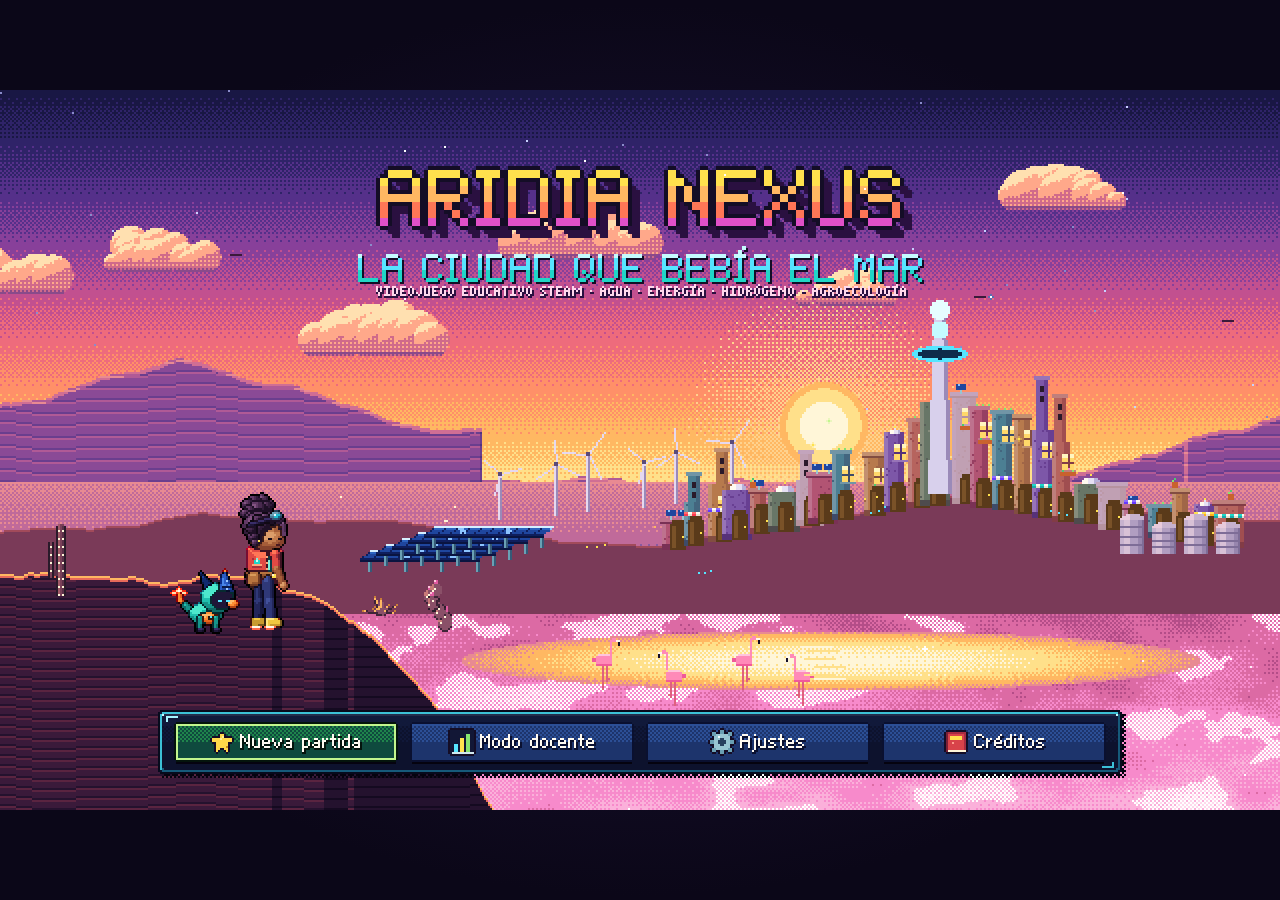
==== commit b7a9e7ac: "Nivel 06 'La Bóveda de Carga': SOC y reserva, Devorador de Reserva, arranque en negro y revelación d" ====
--- a/aridia_nexus.html
+++ b/aridia_nexus.html
@@ -5371,6 +5371,38 @@
   return B;
 };
 
+/* ---------- Bóveda de Carga (azul eléctrico, lima, violeta, coral, negro azulado) ---------- */
+BIOMES.vault = function (L) {
+  const B = new Backdrop(L.width, L.height);
+  B.horizon = 0;
+  B.sky = (() => { const pb = new PixelBuffer(W, H); for (let y = 0; y < H; y++) for (let x = 0; x < W; x++) pb.set(x, y, rampDither(['#05081d', '#0a1030', '#101a46', '#17265c', '#1d2a5a'], 0.15 + y / H * 0.6, x, y)); return pb.toCanvas(); })();
+  B.weather.wind = 0;
+  // 1. pared de roca con vetas minerales violetas
+  B.layer(0.15, H, 0, (pb, w) => {
+    const pal = ['#070a1c', '#0c1230', '#121a44', '#1a2458', '#24306c', '#2e3c80'];
+    for (let y = 0; y < H; y++) for (let x = 0; x < w; x++) {
+      const n = fbm(x * 0.012, y * 0.02, 4, 6);
+      let c = rampDither(pal, 0.2 + n * 0.7, x, y);
+      if (Math.abs(fbm(x * 0.02 + 5, y * 0.03, 3, 8) - 0.5) < 0.012) c = '#5a38b8';
+      if (hash2(x, y, 3) < 0.0015) c = '#b6f05a';
+      pb.set(x, y, c);
+    }
+  });
+  // 2. hileras lejanas de racks con LED (dinámico) y bandejas de cables
+  B.layer(0.35, 200, 70, (pb, w) => {
+    for (let x = 10; x < w; x += 46) {
+      pb.rect(x, 40, 36, 140, '#0f1838'); pb.rect(x, 40, 36, 2, '#2c63c0'); pb.rect(x + 34, 40, 2, 140, '#070a1c');
+      for (let r = 0; r < 12; r++) pb.rect(x + 3, 46 + r * 11, 30, 8, '#16224c');
+    }
+    pb.rect(0, 20, w, 6, '#2a2f4a'); for (let x = 0; x < w; x += 8) pb.vline(x, 20, 26, '#3a4268');
+    for (let x = 0; x < w; x += 3) pb.set(x, 27 + Math.round(Math.sin(x * 0.05) * 3 + 3), '#e8873e');
+  }, { fy: 0.1, dyn: (g, cam, Ly) => {
+    const ox = Math.round(cam.x * 0.35), t = Game.time;
+    for (let x = 10 - (ox % 46) - 46; x < W + 46; x += 46) for (let r = 0; r < 12; r++) { const on = ((Math.floor(t * 2) + r + Math.floor((x + ox) / 46)) % 5) !== 0; frect(g, x + 28, Ly.y + 48 + r * 11, 2, 2, on ? '#b6f05a' : '#2a4a1a'); if (r % 3 === 0) frect(g, x + 22, Ly.y + 48 + r * 11, 2, 2, '#56e5ff'); }
+  } });
+  return B;
+};
+
 /* ===== 20_models.js ===== */
 /* =====================================================================
    20_models.js — Modelos científicos simplificados, deterministas y
@@ -5757,7 +5789,12 @@
       let h2 = (cfg.schedule.h2[h] || 0) * (cfg.h2KW || 0);
       const reserve = cfg.rules?.reserve ?? b.socMin;
       // H2 solo con excedente si la regla lo exige
-      if (cfg.rules?.h2OnlySurplus) h2 = Math.min(h2, Math.max(0, gen - crit - ro - irr));
+      if (cfg.rules?.h2OnlySurplus) {
+        let surplus = Math.max(0, gen - crit - ro - irr);
+        // regla opcional: el excedente carga primero la batería hasta el objetivo de SOC
+        if (cfg.rules.chargeFirst) { const room = Math.max(0, (Math.min(b.socMax, cfg.rules.socTarget ?? 0.9) - b.soc) * b.cap * b.health) / b.etaC; surplus = Math.max(0, surplus - Math.min(room, b.pmax)); }
+        h2 = Math.min(h2, surplus);
+      }
       let load = crit + ro + irr + h2;
       let net = gen - load; // >0 excedente
       let pb = 0;
@@ -12658,6 +12695,476 @@
   },
 });
 
+/* ===== 46_lv06.js ===== */
+/* =====================================================================
+   46_lv06.js — NIVEL 06: LA BÓVEDA DE CARGA
+   Microred, convertidores, banco de baterías y sala de control.
+   RA-05 · Cambio de Reserva · Guardián: El Devorador de Reserva
+   Segundo giro mayor: Amaya eliminó demandas estacionales del modelo.
+   ===================================================================== */
+
+const VAULT_RACKS = [360, 440, 520, 600, 680, 760, 1800, 1880, 1960, 2040];
+const ARCS = [{ x: 1000, w: 22 }, { x: 1090, w: 22 }, { x: 1180, w: 22 }];
+
+LEVELS[6] = {
+  id: 6, title: 'La Bóveda de Carga', chapter: 'CAPÍTULO 06', biome: 'vault', music: 'vault', width: 2600, height: 360, metalFloor: true,
+  ambience: { hum: 0.9, wind: 0.05 },
+  portraits: ['amaya', 'kiru', 'naira', 'dante', 'beta9', 'eliana'],
+  spawn: { x: 50, y: 230 },
+  checkpoints: { archive: { x: 1360, y: 296 }, busbar: { x: 1700, y: 296 } },
+  ground: [[0, 230], [140, 230], [150, 250, 'lin'], [210, 250], [220, 272, 'lin'], [280, 272], [290, 296, 'lin'], [2400, 296], [2410, 250, 'lin'], [2600, 250]],
+  terrain: [{ x0: 0, x1: 2600, mat: 'metal' }],
+  platforms: [{ x: 1380, y: 222, w: 240, type: 'metal' }, { x: 960, y: 250, w: 30, type: 'metal' }, { x: 1230, y: 250, w: 30, type: 'metal' }],
+  ladders: [{ x: 1390, y0: 222, y1: 296 }, { x: 2405, y0: 250, y1: 296 }],
+  hazards: ARCS.map(a => ({ x: a.x, y: 256, w: a.w, h: 40, on: false, power: 150 })),
+  cam: { look: 50, vy: 0.66 },
+  /* ---------------- accesorios estáticos ---------------- */
+  props(pb, world) {
+    const gy = (x) => world.groundAt(x);
+    // túnel de acceso y escaleras
+    pb.rect(0, 150, 300, 6, '#2a2f4a'); for (let x = 0; x < 300; x += 12) pb.vline(x, 150, 156, '#3a4268');
+    drawSign(pb, 70, gy(70), 'BÓVEDA DE CARGA', '#2c63c0');
+    // racks de baterías con frente de módulos
+    for (const x of VAULT_RACKS) {
+      const y = gy(x);
+      pb.rect(x, y - 92, 64, 92, '#16224c'); pb.rect(x, y - 92, 64, 3, '#2c63c0'); pb.rect(x + 60, y - 92, 4, 92, '#070a1c'); pb.rect(x, y - 3, 64, 3, '#070a1c');
+      for (let r = 0; r < 7; r++) { pb.rect(x + 4, y - 86 + r * 12, 54, 9, '#1d2c64'); pb.hline(x + 4, x + 57, y - 86 + r * 12, '#3a52a0'); pb.rect(x + 6, y - 83 + r * 12, 8, 3, '#0a1030'); }
+      pb.rect(x + 22, y - 100, 20, 8, '#ffe14d'); pb.set(x + 32, y - 97, '#140d26');
+    }
+    drawSign(pb, 560, gy(560) - 92, 'BANCO BESS · 4 MWh', '#b6f05a');
+    // sala de convertidores: gabinetes y barras de cobre
+    for (let k = 0; k < 4; k++) { const x = 920 + k * 90; pb.rect(x, gy(x) - 70, 50, 70, '#e8f0f4'); pb.rect(x, gy(x) - 70, 50, 3, '#8d6bff'); pb.rect(x + 6, gy(x) - 60, 38, 16, '#0a1030'); for (let j = 0; j < 5; j++) pb.hline(x + 6, x + 43, gy(x) - 36 + j * 5, '#a9bbd6'); }
+    pb.rect(900, 186, 400, 6, '#c8861a'); pb.hline(900, 1299, 186, '#ffe08a'); pb.rect(900, 194, 400, 4, '#9a5e12');
+    drawSign(pb, 1100, 186, 'CONVERTIDORES', '#8d6bff');
+    // sala de control elevada
+    const cx = 1380;
+    pb.rect(cx, 140, 240, 82, '#101a46'); pb.rect(cx, 140, 240, 3, '#56e5ff'); pb.rect(cx + 236, 140, 4, 82, '#070a1c');
+    for (let k = 0; k < 4; k++) { pb.rect(cx + 10 + k * 58, 150, 48, 28, '#05081d'); pb.rect(cx + 10 + k * 58, 150, 48, 2, '#2c63c0'); }
+    drawSign(pb, cx + 120, 140, 'CONTROL MICRORRED', '#56e5ff');
+    // archivo de datos
+    pb.rect(1660, gy(1660) - 60, 40, 60, '#1a1240'); pb.rect(1660, gy(1660) - 60, 40, 3, '#e05aa0'); for (let r = 0; r < 6; r++) pb.rect(1664, gy(1660) - 54 + r * 9, 32, 6, '#2a1a5a');
+    drawSign(pb, 1680, gy(1680) - 60, 'ARCHIVO', '#e05aa0');
+    // barra principal (arranque en negro)
+    pb.rect(2150, gy(2150) - 110, 120, 110, '#0f1838'); pb.rect(2150, gy(2150) - 110, 120, 4, '#ff6b6b');
+    for (let k = 0; k < 5; k++) { pb.rect(2160 + k * 22, gy(2150) - 96, 14, 40, '#263442'); pb.rect(2162 + k * 22, gy(2150) - 92, 10, 6, '#c8861a'); }
+    drawSign(pb, 2210, gy(2210) - 110, 'BARRA PRINCIPAL', '#ff6b6b');
+    // ascensor de salida
+    pb.rect(2420, 120, 80, 130, '#1a2458'); pb.rect(2424, 124, 72, 126, '#070a1c'); for (let y = 130; y < 250; y += 10) pb.hline(2424, 2495, y, '#24306c');
+    drawSign(pb, 2460, 250, 'ASCENSOR · CIUDADELA H2', '#56e5ff');
+  },
+  /* ---------------- dinámico ---------------- */
+  renderMid(g, sc, cam) {
+    const S = sc.state, t = Game.time, w = sc.world, ox = cam.x, oy = cam.y;
+    const gy = (x) => w.groundAt(x) - oy;
+    // LED de módulos y barra de SOC en cada rack
+    for (const x of VAULT_RACKS) {
+      const sx = x - ox; if (sx < -70 || sx > W + 10) continue;
+      const soc = S.blackout ? 0 : (S.soc ?? 0.28);
+      for (let r = 0; r < 7; r++) { const on = (6 - r) / 7 < soc; frect(g, sx + 6, gy(x) - 83 + r * 12, 8, 3, on ? (soc < 0.3 ? '#ff6b6b' : '#b6f05a') : '#1a1a2a'); if (on && !S.blackout && ((Math.floor(t * 3) + r + x) % 9 === 0)) fpx(g, sx + 50, gy(x) - 83 + r * 12, '#56e5ff'); }
+      if (!S.blackout) drawSOCStrip(g, sx + 8, gy(x) - 110, 48, soc, t, S.charging || 0);
+    }
+    // flujo por la barra de cobre: hacia el electrolizador (arriba) o a cargas críticas
+    if (!S.blackout) Charts.flow(g, [[900 - ox, 189 - oy], [1300 - ox, 189 - oy]], 'power', S.elyOn ? 1.4 : 0.6, 2);
+    // arcos eléctricos temporizados (peligro no letal)
+    for (let i = 0; i < ARCS.length; i++) {
+      const a = ARCS[i], hz = w.hazards[i];
+      const ph = (t * 0.8 + i * 0.37) % 2.2;
+      hz.on = !S.blackout && ph < 0.8;
+      const sx = a.x - ox, top = 198 - oy, bot = gy(a.x);
+      frect(g, sx + 4, top, 3, 4, '#c8861a'); frect(g, sx + a.w - 7, bot - 4, 3, 4, '#c8861a');
+      if (hz.on) { let px = sx + 6, py = top + 4; for (let y = top + 4; y < bot; y += 6) { const nx = sx + 4 + Math.random() * (a.w - 8); fline(g, px, py, nx, y, (Math.random() < 0.5) ? '#ffffff' : '#a6e6ff'); px = nx; py = y; } fdither(g, sx - 6, top, a.w + 12, bot - top, '#56e5ff', 0.12); }
+      else if (ph > 1.8) for (let k = 0; k < 3; k++) fpx(g, sx + 6 + Math.random() * 10, top + 6 + Math.random() * 10, '#a6e6ff');
+    }
+    // pantallas de control
+    for (let k = 0; k < 4; k++) { const x = 1390 + k * 58 - ox, y = 150 - oy; if (S.blackout) continue; for (let i = 0; i < 5; i++) frect(g, x + 4, y + 4 + i * 4, 6 + ((i * 7 + Math.floor(t * 3) + k) % 34), 1, k === 2 ? '#ff6b6b' : '#56e5ff'); }
+    // interruptores de la barra principal
+    const bs = S.bsSteps || 0;
+    for (let k = 0; k < 5; k++) frect(g, 2163 + k * 22 - ox, gy(2150) - 82, 8, 10, k < bs ? '#b6f05a' : (S.blackout ? '#3a1a20' : '#ff6b6b'));
+  },
+  renderGrade(g, sc) {
+    const S = sc.state;
+    g.globalCompositeOperation = 'multiply'; g.globalAlpha = S.blackout ? 0.8 : 0.25; frect(g, 0, 0, W, H, S.blackout ? '#2a2050' : '#4a5ab0'); g.globalAlpha = 1; g.globalCompositeOperation = 'source-over';
+    if (S.blackout) { const p = sc.player; const x = p.x - sc.cam.ox, y = p.y - sc.cam.oy - 30; g.globalCompositeOperation = 'lighter'; g.globalAlpha = 0.35; fdisc(g, x, y, 60, '#203060'); fdisc(g, x, y, 34, '#304080'); g.globalAlpha = 1; g.globalCompositeOperation = 'source-over'; }
+  },
+  lens(g, sc, cam, k) {
+    const S = sc.state, ox = cam.x, oy = cam.y;
+    lensBoundary(g, 340 - ox, 150 - oy, 1300, 150, '#ffe14d', 'LÍMITE: MICRORRED DE LA BÓVEDA');
+    lensTag(g, 380 - ox, 168 - oy, 'SOC ' + fmt0((S.soc ?? 0.28) * 100) + ' % de 4000 kWh = ' + fmt0((S.soc ?? 0.28) * 4000) + ' kWh', '#b6f05a', 'battery');
+    lensTag(g, 380 - ox, 180 - oy, 'Potencia máx. 1000 kW (ritmo) ≠ energía (kWh)', '#a6f4ff', 'bolt');
+    lensTag(g, 940 - ox, 170 - oy, 'Electrolizador: ' + (S.elyOn ? '600 kW desde la batería' : 'detenido'), S.elyOn ? '#ff9a8a' : '#c2f58e', 'h2');
+    lensTag(g, 1400 - ox, 128 - oy, 'Reserva mínima: ' + fmt0((S.reserve ?? 0.1) * 100) + ' %', '#ffe14d', 'shield');
+    lensTag(g, 2160 - ox, 170 - oy, 'Cargas críticas: agua potable, clínica, comunicaciones', '#ff6b6b', 'heart');
+  },
+  hud(g, sc) {
+    const S = sc.state;
+    hudGauges(g, [
+      { icon: 'battery', label: 'SOC BESS', value: S.blackout ? '— ' : fmt0((S.soc ?? 0.28) * 100) + ' %', frac: S.blackout ? 0 : S.soc ?? 0.28, color: (S.soc ?? 0.28) < 0.3 ? '#ff6b6b' : '#b6f05a' },
+      { icon: 'shield', label: 'RESERVA', value: fmt0((S.reserve ?? 0.1) * 100) + ' %', frac: S.reserve ?? 0.1, color: '#ffe14d' },
+      { icon: 'h2', label: 'ELECTROLIZ.', value: S.elyOn ? '600 kW' : 'DETENIDO', frac: S.elyOn ? 1 : 0, color: S.elyOn ? '#ff9a8a' : '#86e36f' },
+    ]);
+  },
+  /* ---------------- guion ---------------- */
+  setup(sc, p) {
+    const S = sc.state;
+    Object.assign(S, { soc: 0.28, reserve: 0.1, elyOn: true, blackout: false, bsSteps: 0, charging: -1 });
+    const beta = sc.actor('beta9', 'beta9', 330, { facing: 1, variant: 2 });
+    const naira = sc.actor('naira', 'naira', 1500, { facing: -1 });
+    naira.y = 222;
+    const dante = sc.actor('dante', 'dante', 1140, { facing: -1, restAnim: 'repair' });
+    sc.world.add(new Pickup({ kind: 'echo', x: 975, y: 222, onPick: () => kiruEcho(sc, 'l6a', 'KIRU: "La voz de Eliana: «KIRU, guarda esto donde nadie mire». ¿Guardar qué?"') }));
+    sc.world.add(new Pickup({ kind: 'echo', x: 2000, y: 190, onPick: () => kiruEcho(sc, 'l6b', 'KIRU: "Cluster 07. Demanda estacional. Lo leí en un archivo que no recuerdo haber abierto."') }));
+    for (const [x, y] of [[520, 220], [700, 214], [1900, 220]]) sc.world.add(new Adversary({ type: 'socEater', x, y, range: 40, speed: 22 }));
+    beta.onTalk = async (sc2) => {
+      if (!S.metBeta) {
+        S.metBeta = true;
+        await sc2.say([
+          ['beta9', 'worried', 'BETA-9, robot de mantenimiento del banco. Estoy al 22 %. No es pánico. Es una recomendación emocional.'],
+          ['beta9', 'sad', 'El banco grande está al 28 % y bajando. Alguien mandó el electrolizador a 600 kW toda la noche. Desde la batería.'],
+          ['kiru', 'thinking', 'Una batería no es una fuente primaria: solo devuelve lo que se guardó… menos las pérdidas.'],
+          ['beta9', 'calm', 'Y por cada 100 kWh que entran, salen unos 90. El resto se vuelve calor. Lo siento en mis celdas.'],
+        ]);
+        Codex.unlock('p_beta'); Codex.unlock('eficiencia_bess');
+        sc2.setObjective('Llega a la sala de control de la microrred', ['¿Quién vacía la batería y para qué?', 'Atraviesa la sala de convertidores: cuidado con los arcos.', 'La sala de control está elevada, a la derecha.']);
+      } else if (!GS.lp(6).side.beta) await sideBetaRest(sc2);
+      else await sc2.say([['beta9', 'happy', 'Ventana de 20 a 80 %. Mis celdas te lo agradecen. Viviré más años para quejarme.']]);
+    };
+    naira.onTalk = async (sc2) => { if (S.revealed) await sc2.say([['naira', 'calm', 'Borraste datos, Amaya. Ahora sabes qué representaban. Eso cambia lo que puedes hacer.']]); else await sc2.say([['naira', 'thinking', 'La consola de la microrred está aquí. Y ese archivo, abajo a la derecha, lleva días cerrado con candado.']]); };
+    dante.onTalk = async (sc2) => sideHospital(sc2);
+    sc.station({ id: 'gridSim', x: 1450, y: 222, kind: 'sim', label: 'Gemelo de la microrred', glow: '#56e5ff', onUse: async (sc2, st) => gridFlow(sc2, st) });
+    sc.station({ id: 'archive', x: 1680, kind: 'clue', label: 'Archivo de limpieza de datos', glow: '#e05aa0', hidden: true, onUse: async (sc2, st) => { st.done = true; await archiveReveal(sc2); } });
+    sc.station({ id: 'busbar', x: 2210, kind: 'terminal', label: 'Barra principal', glow: '#ff6b6b', hidden: true, onUse: async (sc2, st) => busbarFlow(sc2, st) });
+    sc.station({ id: 'solo', x: 2320, kind: 'solo', label: 'Puerta de Evidencia', glow: '#b49cff', hidden: true, onUse: async (sc2, st) => {
+      const r = await sc2.open(SOLOScene, { ctx: 'RA-05-C1' });
+      st.progress = r.correct; if (r.correct >= 3) { st.done = true; GS.lp(6).solo = true; S.soloDone = true; Codex.unlock('reserva'); }
+    } });
+    sc.station({ id: 'exit', x: 2460, y: 250, kind: 'clue', label: 'Subir a la Ciudadela H2', glow: '#ffe14d', hidden: true, onUse: async (sc2) => finishLevel6(sc2) });
+    sc.setObjective('Habla con BETA-9 junto al banco de baterías', ['¿Por qué la batería baja de noche?', 'BETA-9 está al pie de la escalera.']);
+    Codex.unlock('bess');
+    if (p.checkpoint === 'archive') { Object.assign(S, { metBeta: true, gridStage: 'archive' }); GS.giveTool('reserva', true); sc.world.find('archive').hidden = false; S.reserve = 0.3; S.elyOn = false; sc.setObjective('Abre el archivo de limpieza de datos', []); }
+    if (p.checkpoint === 'busbar') { Object.assign(S, { metBeta: true, gridStage: 'blackstart', revealed: true, somber: true, blackout: true }); GS.giveTool('reserva', true); GS.addClue('reviewCommunity'); sc.world.find('busbar').hidden = false; sc.setObjective('Arranque en negro en la barra principal', []); sc.musicOverride = 'sad'; }
+  },
+  update(sc, dt) {
+    const S = sc.state;
+    if (S.elyOn && !S.blackout) S.soc = Math.max(0.12, S.soc - dt * 0.0015);
+    if (Math.random() < 0.05 && !S.blackout) sc.world.ps.emit('spark', 900 + Math.random() * 400, 190, 0, 20, 1);
+  },
+  triggers: [
+    { x: 880, w: 40, run: (sc) => { sc.kiru && sc.kiru.say('Arcos eléctricos: pasa cuando se apagan. Cuenta el ritmo.', 'alarmado', 4); } },
+  ],
+};
+
+/* ---------------- piezas del guion del nivel 06 ---------------- */
+async function gridFlow(sc, st) {
+  const S = sc.state;
+  if (!S.gridStage) {
+    const r = await sc.open(Sim06, { phase: 'demo', stopAfter: 'guided' });
+    if (!r || !r.ok) return;
+    S.gridStage = 'archive'; GS.giveTool('reserva'); S.reserve = 0.3; S.elyOn = false; S.charging = 1;
+    Codex.unlock('reserva');
+    await sc.say([
+      ['kiru', 'happy', 'Nueva herramienta: {c}Cambio de Reserva{/}. Protege la energía de las cargas críticas.'],
+      ['amaya', 'determined', 'Reserva al 30 %, electrolizador fuera. El SOC deja de caer.'],
+      ['naira', 'thinking', 'Bien. Ahora la pregunta incómoda: ¿por qué el gemelo creía que de noche nadie necesitaba esa energía? El archivo tiene la respuesta.'],
+    ]);
+    sc.world.find('archive').hidden = false;
+    GS.save('archive');
+    sc.setObjective('Abre el archivo de limpieza de datos', ['¿Qué datos se eliminaron al entrenar el gemelo?', 'El archivo está bajando de la sala de control, a la derecha.']);
+    return;
+  }
+  if (S.gridStage === 'guardian') {
+    const r = await sc.open(Sim06, { phase: 'auto', stopAfter: 'auto' });
+    if (!r || !r.ok) { sc.kiru && sc.kiru.say('La reserva cayó en el gemelo. Nadie se quedó sin agua de verdad. Otra vez.', 'valiente'); return; }
+    GS.lp(6).guardian = true;
+    const ok = await explain(sc, {
+      id: 'lv6_explain', ra: 'RA-05', concepts: ['battery', 'microgrid'],
+      prompt: 'El Devorador de Reserva quería vaciar la batería para mejorar el indicador "H2 exportado hoy". ¿Por qué proteger una reserva mínima es la decisión correcta aunque baje ese indicador?',
+      options: [
+        'La batería no genera energía: solo devuelve, con pérdidas, la que se guardó. Si se vacía antes de un evento incierto (nube, calma, falla), las cargas críticas quedan sin respaldo; la reserva compra tiempo y confiabilidad.',
+        'Porque la batería se recarga sola durante la noche si está en reserva.',
+        'Porque una batería al 30 % tiene más potencia que una al 90 %.',
+        'Porque la eficiencia de la batería es del 100 % solo cuando está en reserva.'],
+      key: 0, mis: 'tratar la batería como fuente primaria',
+      why: 'Energía almacenada (kWh) con eficiencia de ida y vuelta < 100 %, límites de potencia (kW) y eventos encadenados: la reserva es un seguro para lo esencial. Un indicador de corto plazo no mide la confiabilidad.',
+      whyNot: { 1: 'Nada recarga la batería sin una fuente: sol, viento u otra generación.', 2: 'La potencia máxima la limita el convertidor, no el SOC (salvo extremos).', 3: 'Las pérdidas existen siempre al cargar y descargar.' },
+    });
+    if (ok) S.explained = true;
+    // eventos encadenados → apagón de la bóveda
+    S.blackout = true; Audio2.sfx('blackout'); sc.cam.shake(4, 0.6);
+    await sc.say([
+      ['narr', null, 'Una tras otra: la nube, la calma, el módulo 3 que se desconecta… y la bóveda queda a oscuras.'],
+      ['beta9', 'scared', 'Estoy al 9 %. Ahora sí es pánico.'],
+      ['kiru', 'determined', 'Necesitamos un arranque en negro: energizar la red por partes, en orden. La barra principal está al fondo.'],
+    ]);
+    S.gridStage = 'blackstart';
+    sc.world.find('busbar').hidden = false;
+    GS.save('busbar');
+    sc.setObjective('Ejecuta el arranque en negro en la barra principal', ['¿Qué se conecta primero cuando no hay red?', 'Primero se aísla, luego una fuente estable forma la red, después lo crítico.', 'Avanza a oscuras hacia la derecha.']);
+    return;
+  }
+  await sc.open(Sim06, { phase: 'free', stopAfter: 'free' });
+}
+async function archiveReveal(sc) {
+  const S = sc.state;
+  sc.musicOverride = 'sad'; Audio2.playMusic('sad');
+  await sc.say([
+    ['kiru', 'neutral', 'DATA_CLEANING_REPORT. seasonal_demand_cluster_07 → removed. mobile_livestock_routes → removed. seedling_nursery_peaks → removed. Motivo: anomalous / insufficient records. {y}approved_by → AMAYA_S{/}.'],
+    ['narr', null, 'Amaya recuerda. La noche antes de la entrega, el modelo no convergía. Eliminó los datos que parecían inconsistentes. No sabía que eran desplazamientos estacionales, demanda de animales, viveros, mantenimiento comunitario, reserva para los meses secos.'],
+    ['amaya', 'crying', 'Yo borré a la gente del modelo.'],
+    ['naira', 'calm', 'Borraste datos.'],
+    ['amaya', 'sad', 'Es lo mismo.'],
+    ['naira', 'determined', 'No. Pero si finges que es lo mismo, solo podrás castigarte. Si entiendes la diferencia, podrás repararlo.'],
+    ['kiru', 'thinking', 'Hay una nota anexa al informe, de la Dra. Rojas: {g}REVIEW WITH COMMUNITY{/}. Y una grabación corta.'],
+    ['eliana', 'calm', '(grabación) "Un error compartido no es un error sin responsables."'],
+    ['amaya', 'tired', 'Entonces… ¿de quién es la responsabilidad?'],
+    ['naira', 'calm', 'Separa tres cosas: la causa (datos eliminados y un objetivo que los ignora), la responsabilidad (tuya, de quien aprobó sin revisar y de quien desplegó sin preguntar) y la culpa, que no repara nada. Quédate con las dos primeras.'],
+  ]);
+  GS.addClue('reviewCommunity'); S.revealed = true; S.somber = true;
+  Codex.unlock('gobernanza');
+  // consecuencia emocional: sin percusión, KIRU sin bromas
+  await sc.say([['dante', 'worried', '(en voz baja) …¿Quieres que te traiga algo? ¿Agua? ¿Un tornillo de la suerte?'], ['amaya', 'tired', 'Después, Dante. Primero que nadie se quede sin luz esta noche.']]);
+  S.gridStage = 'guardian';
+  sc.setObjective('Vence al Devorador de Reserva en el Gemelo de la microrred', ['¿Qué pasa si la batería llega vacía a un evento incierto?', 'Protege la reserva, deja el H2 solo para excedentes y desprende cargas flexibles si hace falta.', 'Vuelve a la sala de control.']);
+}
+async function busbarFlow(sc, st) {
+  const S = sc.state;
+  if (S.gridStage !== 'blackstart') { await sc.say([['kiru', 'neutral', 'Barra principal estable.']]); return; }
+  const r = await sc.open(Sim06, { phase: 'transfer', stopAfter: 'transfer' });
+  if (!r || !r.ok) { sc.kiru && sc.kiru.say('El orden importa. Probemos otra secuencia.', 'valiente'); return; }
+  GS.lp(6).variant = true;
+  S.blackout = false; S.bsSteps = 5; S.soc = 0.34; S.elyOn = false; Audio2.sfx('power'); Game.doFlash('#b6f05a', 0.4);
+  GS.flag('blackStart', true);
+  await sc.say([
+    ['beta9', 'happy', 'Red formada, críticas en línea, renovables sincronizadas. Estoy al 34 %. Optimismo moderado.'],
+    ['kiru', 'esperanzado', 'Lo hicimos en orden. Como Eliana enseñó: primero lo que sostiene la vida, al final lo que se vende.'],
+    ['amaya', 'determined', 'MIRAGE manda el despacho desde el núcleo. La ruta pasa por la Ciudadela del Hidrógeno. Vamos.'],
+  ]);
+  sc.musicOverride = null; Audio2.playMusic('vault');
+  sc.world.find('solo').hidden = false; sc.world.find('exit').hidden = false;
+  sc.setObjective('Abre la Puerta de Evidencia y sube a la Ciudadela H2', ['El ascensor está al final de la bóveda.']);
+}
+async function finishLevel6(sc) {
+  const S = sc.state;
+  if (S.blackout || S.gridStage !== 'blackstart') { sc.kiru && sc.kiru.say('Sin red no funciona el ascensor.', 'confundido'); return; }
+  if (!S.soloDone) { const c = await sc.say([['kiru', 'curioso', 'La Puerta de Evidencia aún no registra tu razonamiento. ¿Seguimos?', { choices: ['Volver a la Puerta de Evidencia', 'Seguir (se puede completar desde el mapa)'] }]]); if (c === 0) return; }
+  await completeLevel(sc);
+  Game.transition(() => Game.setScene(WorldMapScene, { focus: 7 }));
+}
+async function sideBetaRest(sc) {
+  const lp = GS.lp(6);
+  await sc.say([['beta9', 'tired', 'Pregunta personal: me ciclan de 0 a 100 % todos los días. Me siento… vieja. ¿Qué ventana de SOC me recomiendas para durar más?']]);
+  const c = await sc.say([['amaya', 'thinking', 'Para alargar la vida útil de BETA-9…', { choices: ['Operar normalmente entre ~20 % y ~80 %, dejando los extremos para emergencias', 'Mantenerla siempre al 100 %: así está lista', 'Descargarla siempre a 0 % para "ejercitarla"'] }]]);
+  const ok = c === 0;
+  LearningModel.record({ kind: 'challenge', id: 'side_beta_descansa', ra: 'RA-05', concepts: ['battery'], solo: 3, correct: ok, misconception: ok ? null : 'ignorar la degradación por ciclos profundos' });
+  if (ok) { lp.side.beta = true; Audio2.sfx('success'); await sc.say([['beta9', 'happy', 'Ciclos menos profundos, menos degradación. La capacidad útil baja un poco, pero vivo muchos más ciclos. Un buen trato (simplificado).']]); }
+  else await sc.say([['beta9', 'sad', 'Los extremos de carga y descarga aceleran mi degradación. Inténtalo de nuevo, por mis celdas.']]);
+}
+async function sideHospital(sc) {
+  const lp = GS.lp(6);
+  if (lp.side.priority) { await sc.say([['dante', 'smile', 'La lista de prioridades quedó pegada en el tablero. Con cinta, obviamente.']]); return; }
+  await sc.say([['dante', 'worried', 'Si la reserva baja de golpe, ¿qué se desconecta primero? Tengo: fábrica de hielo, bombeo de agua potable, clínica, alumbrado de la plaza.']]);
+  const c = await sc.say([['amaya', 'thinking', '¿Qué se mantiene hasta el final?', { choices: ['Clínica y bombeo de agua potable; luego alumbrado; la fábrica de hielo primero en salir', 'La fábrica de hielo: es la que más paga', 'Todo igual: desconectar al azar es más justo'] }]]);
+  const ok = c === 0;
+  LearningModel.record({ kind: 'challenge', id: 'side_clinica_primero', ra: 'RA-05', concepts: ['microgrid', 'ethics'], solo: 4, correct: ok, misconception: ok ? null : 'no distinguir cargas críticas y flexibles' });
+  if (ok) { lp.side.priority = true; GS.trust('community', 5); Audio2.sfx('success'); await sc.say([['dante', 'joy', 'Lo pego en el tablero. Primero la vida, después el hielo.']]); }
+  else await sc.say([['dante', 'skeptical', 'Hmm. Si se va la clínica para que siga el hielo… no creo que la ciudad lo aplauda.']]);
+}
+
+/* =====================================================================
+   Gemelo de la microrred: SOC, reglas de despacho, Devorador de Reserva,
+   arranque en negro abstracto.
+   ===================================================================== */
+const GRID_PV = Array.from({ length: 24 }, (_, h) => Math.max(0, Math.sin(Math.PI * (h - 6) / 12)) * 900);
+const GRID_WIND = Array.from({ length: 24 }, (_, h) => 180 + 120 * Math.sin(h * 0.5));
+const GRID_CRIT = Array.from({ length: 24 }, (_, h) => 150 + (h >= 18 && h < 23 ? 80 : 0));
+const BS_STEPS = [
+  { id: 'iso', label: 'Abrir interruptores y aislar la red', why: 'Evita que cargas conectadas tumben la primera fuente al energizar.' },
+  { id: 'form', label: 'BESS en modo formador de red (tensión y frecuencia)', why: 'Una fuente estable fija la referencia; FV y eólica necesitan una red a la que sincronizarse.' },
+  { id: 'crit', label: 'Conectar cargas críticas (clínica, agua potable)', why: 'Lo esencial primero, mientras hay reserva.' },
+  { id: 'ren', label: 'Sincronizar FV y eólica', why: 'Con la red formada, las renovables aportan y recargan.' },
+  { id: 'flex', label: 'Reconectar cargas flexibles por etapas (OI, riego)', why: 'Por bloques, vigilando frecuencia y SOC.' },
+  { id: 'h2', label: 'Electrolizador al final, solo con excedente', why: 'La carga más flexible entra cuando sobra energía.' },
+];
+const Sim06 = makeSim({
+  title: 'GEMELO DE MICRORRED · SOC, reserva y despacho', icon: 'battery', ra: 'RA-05', concepts: ['battery', 'microgrid'],
+  phases: ['demo', 'guided', 'auto', 'transfer', 'free'],
+  hintLadder: ['¿De dónde saca la batería la energía que entrega?', 'SOC(t+1) = SOC + ηc·Pcarga·Δt/E − Pdescarga·Δt/(ηd·E). Con ηc = ηd = 0,95, cada ciclo pierde ≈ 10 %.', 'Reserva 30 %, H2 solo con excedente, y desprende riego y H2 antes que lo crítico.'],
+  init(p) { this.stopAfter = p.stopAfter || 'free'; this.rule = { reserve: 0.1, h2Only: false, chargeFirst: false, prio: ['crit', 'ro', 'irr', 'h2'] }; this.order = []; },
+  onPhase(ph) {
+    this.verdict = null; this.done = false; this.order = [];
+    if (ph === 'demo') { this.b = BESSModel.make({ cap: 4000, pmax: 1000, soc: 0.5 }); this.demoT = 0; this.inE = 0; this.outE = 0; this.say('Demostración: cargo 1000 kWh y luego los descargo. Mira el SOC y cuánto vuelve. La batería guarda energía (kWh); su convertidor limita la potencia (kW).'); }
+    if (ph === 'guided') { this.rule = { reserve: 0.1, h2Only: false, chargeFirst: false, prio: ['crit', 'ro', 'irr', 'h2'] }; this.runDay(); this.say('Tu turno: diseña la regla de despacho. Meta en 24 h: cero críticas sin servir, SOC al cierre ≥ reserva y ≥ 30 %, y el H2 solo con excedente renovable.'); }
+    if (ph === 'auto') { this.live = { h: 0, b: BESSModel.make({ cap: 4000, pmax: 1000, soc: 0.45, socMin: 0.05 }), eater: 0, unservedCrit: 0, minSoc: 1, h2: 0, events: [] }; this.ctl = { reserve: 0.3, h2: false, irr: true, ro: true }; this.running = false; this.say('El Devorador de Reserva: un controlador "optimiza" H2 exportado encendiendo el electrolizador desde la batería. Habrá eventos encadenados (nube, calma, falla de un módulo). Mantén lo crítico 24 h.'); }
+    if (ph === 'transfer') this.say('Transferencia: apagón total. Ordena los pasos del arranque en negro (abstracto). Haz clic en los pasos en el orden en que los ejecutarías.');
+    if (ph === 'free') { this.runDay(); }
+  },
+  runDay() {
+    const sched = { ro: Array.from({ length: 24 }, (_, h) => h >= 8 && h < 17 ? 1 : 0), irr: Array.from({ length: 24 }, (_, h) => (h >= 6 && h < 8) || (h >= 17 && h < 18) ? 1 : 0), h2: Array(24).fill(1) };
+    this.res = MicrogridModel.run({ hours: 24, pv: GRID_PV, wind: GRID_WIND, crit: GRID_CRIT, bess: { cap: 4000, pmax: 1000, soc: 0.45, socMin: 0.05 }, tank: { cap: 3000, level: 1500, min: 600 }, roKW: 300, roM3perKWh: 0.33, demandM3: Array(24).fill(40), schedule: sched, irrKW: 60, h2KW: 600, rules: { reserve: this.rule.reserve, h2OnlySurplus: this.rule.h2Only, chargeFirst: this.rule.chargeFirst, socTarget: 0.8 } });
+    return this.res;
+  },
+  step(dt) {
+    if (this.phase === 'demo' && !this.verdict) {
+      this.demoT += dt;
+      const p = this.demoT < 4 ? -250 : this.demoT < 8 ? 0 : this.demoT < 12 ? 250 : 0;
+      const pe = BESSModel.step(this.b, p, dt);
+      if (pe < 0) this.inE += -pe * dt; else this.outE += pe * dt;
+      if (this.demoT > 12.5) this.verdict = { ok: true, txt: 'Entraron ' + fmt0(this.inE) + ' kWh y salieron ' + fmt0(this.outE) + ' kWh hasta ahora: cada paso pierde ≈ 5 %. La batería no es una fuente: es un depósito con pérdidas.' };
+      return;
+    }
+    if (this.phase === 'auto' && this.running && !this.done) {
+      const L = this.live, dh = dt * 0.4 * (Input.down('fast') ? 3 : 1);
+      L.h += dh;
+      const h = Math.floor(L.h);
+      // eventos encadenados
+      const cloud = h >= 14 && h < 17 ? 0.25 : 1, calm = h >= 19 ? 0.15 : 1, modFail = h >= 21;
+      L.b.pmax = modFail ? 500 : 1000;
+      if (h === 14 && !L.events.includes('n')) { L.events.push('n'); this.say('Evento 1: nube espesa. La FV cae al 25 %.'); }
+      if (h === 19 && !L.events.includes('c')) { L.events.push('c'); this.say('Evento 2: calma nocturna. La eólica cae al 15 %.'); }
+      if (h === 21 && !L.events.includes('f')) { L.events.push('f'); this.say('Evento 3: falla del módulo 3. La batería solo entrega 500 kW.'); }
+      // el devorador enciende el H2 periódicamente
+      L.eater += dh;
+      if (L.eater > 2.6 && !this.ctl.h2) { L.eater = 0; this.ctl.h2 = true; Audio2.sfx('mirage', { vol: 0.3 }); this.say('{p}Devorador de Reserva:{/} «¡H2 exportado hoy +12 %! Electrolizador encendido.»', 'mirage'); }
+      const gen = (GRID_PV[h % 24] || 0) * cloud + (GRID_WIND[h % 24] || 0) * calm;
+      const crit = GRID_CRIT[h % 24], ro = this.ctl.ro && h >= 8 && h < 17 ? 300 : 0, irr = this.ctl.irr && ((h >= 6 && h < 8) || h === 17) ? 60 : 0, ely = this.ctl.h2 ? 600 : 0;
+      let net = gen - crit - ro - irr - ely;
+      if (net >= 0) BESSModel.step(L.b, -net, dh);
+      else {
+        const nonCrit = Math.max(0, -net - Math.max(0, crit - gen));
+        const avail = BESSModel.energyAbove(L.b, this.ctl.reserve) / dh;
+        const giveNC = Math.min(nonCrit, avail);
+        const d1 = BESSModel.step(L.b, giveNC, dh);
+        const critNeed = Math.max(0, crit - gen);
+        const d2 = BESSModel.step(L.b, critNeed, dh);
+        const shortCrit = Math.max(0, critNeed - d2);
+        L.unservedCrit += shortCrit * dh;
+        if (ely && d1 < nonCrit - 1) L.h2 += 0; else if (ely) L.h2 += ely * dh / 55;
+      }
+      L.minSoc = Math.min(L.minSoc, L.b.soc);
+      if (L.unservedCrit > 1 && !L.warned) { L.warned = true; this.safeError('Cargas críticas sin energía', 'La clínica y el bombeo de agua potable quedaron sin respaldo. En la realidad, esto pone en riesgo la salud y el abastecimiento.', '¿Qué carga flexible seguía encendida? ¿Protegías la reserva?'); this.onSafeRetry = () => { this.ctl.h2 = false; this.ctl.reserve = 0.3; }; }
+      if (L.h >= 24) this.evaluate();
+    }
+  },
+  evaluate() {
+    let ok, txt;
+    if (this.phase === 'guided') {
+      const r = this.runDay();
+      ok = r.unservedCrit < 1 && r.socEnd >= Math.max(0.3, this.rule.reserve) - 0.005 && this.rule.h2Only;
+      txt = ok ? 'Regla robusta: críticas atendidas, SOC al cierre ' + fmt0(r.socEnd * 100) + ' %, H2 ' + fmt(r.h2kg, 1) + ' kg solo con excedente. Vertido ' + fmt0(r.curtailed) + ' kWh.' : !this.rule.h2Only ? 'El electrolizador sigue tirando de la batería: así la batería actúa como "fuente" de H2 y pierde ≈ 10 % en el camino.' : r.unservedCrit >= 1 ? 'Quedaron ' + fmt0(r.unservedCrit) + ' kWh críticos sin servir.' : 'El SOC cerró en ' + fmt0(r.socEnd * 100) + ' %: la reserva no alcanza para mañana temprano.';
+      this.evidence('lv6_guided_rule', ok, { solo: 3, misconception: ok ? null : 'tratar la batería como fuente primaria' });
+    } else if (this.phase === 'auto') {
+      const L = this.live;
+      ok = L.unservedCrit < 1 && L.minSoc >= 0.15;
+      txt = ok ? '¡Devorador de Reserva vencido! SOC mínimo ' + fmt0(L.minSoc * 100) + ' % y ninguna carga crítica sin servir a pesar de los tres eventos.' : 'SOC mínimo ' + fmt0(L.minSoc * 100) + ' %, críticas sin servir ' + fmt0(L.unservedCrit) + ' kWh. Apagar el H2 y proteger la reserva antes de los eventos marca la diferencia.';
+      this.evidence('lv6_guardian_devorador', ok, { solo: 4, misconception: ok ? null : 'usar toda la reserva antes de un evento incierto' });
+    } else if (this.phase === 'transfer') {
+      const right = BS_STEPS.map(s => s.id);
+      ok = this.order.join() === right.join();
+      const firstBad = this.order.findIndex((id, i) => id !== right[i]);
+      txt = ok ? 'Secuencia correcta: aislar → formar red → críticas → renovables → flexibles → H2. El orden protege la estabilidad y lo esencial.' : 'Paso ' + (firstBad + 1) + ': ' + BS_STEPS.find(s => s.id === right[firstBad]).why;
+      this.evidence('lv6_transfer_blackstart', ok, { solo: 5, transfer: true, misconception: ok ? null : 'reconectar todo a la vez tras un apagón' });
+    } else { ok = true; txt = 'Datos guardados.'; }
+    this.verdict = { ok, txt }; this.done = true; this.running = false;
+    Audio2.sfx(ok ? 'success' : 'error');
+  },
+  draw(g) {
+    const ph = this.phase, X0 = 8, Y0 = 28;
+    Gui.begin();
+    if (ph === 'demo') {
+      const b = this.b;
+      Charts.battery(g, 60, 60, 70, 180, b.soc, 0, 'SOC');
+      drawText(g, fmt0(b.soc * 100) + ' %', 95, 250, { align: 'center', color: '#b6f05a' });
+      const p = this.demoT < 4 ? 'CARGANDO 250 kW' : this.demoT < 8 ? 'EN REPOSO' : this.demoT < 12 ? 'DESCARGANDO 250 kW' : 'FIN';
+      drawText(g, p, 180, 70, { color: '#ffe14d' });
+      drawText(g, 'Energía entrada: ' + fmt0(this.inE) + ' kWh', 180, 90, { color: '#56e5ff' });
+      drawText(g, 'Energía salida: ' + fmt0(this.outE) + ' kWh', 180, 104, { color: '#ff9a8a' });
+      drawText(g, 'SOC(t+1) = SOC + ηc·Pc·Δt/E − Pd·Δt/(ηd·E)', 180, 130, { color: '#cfd6f0' });
+      drawText(g, 'E = 4000 kWh · Pmáx = 1000 kW · ηc = ηd = 0,95', 180, 144, { font: 'tiny', color: '#a6f4ff' });
+      Charts.flow(g, [[140, 120], [176, 120]], this.demoT < 4 ? 'power' : 'heat', 1, 3);
+      for (let i = 0; i < 6; i++) if (this.demoT < 12) fpx(g, 60 + Math.random() * 70, 60 + Math.random() * 180, '#ff9f43');
+    }
+    if (ph === 'guided' || ph === 'free') {
+      const r = this.res || this.runDay();
+      Charts.line(g, X0, Y0, 400, 170, [
+        { data: r.series.map(o => [o.h + 0.5, o.gen]), color: '#ffe14d', label: 'generación' },
+        { data: r.series.map(o => [o.h + 0.5, o.crit + o.ro + o.irr + o.h2]), color: '#ff9a8a', label: 'carga' },
+        { data: r.series.map(o => [o.h + 0.5, o.soc * 1200]), color: '#b6f05a', label: 'SOC×1200' },
+      ], { xMin: 0, xMax: 24, yMin: 0, yMax: 1400, legend: true, xLabel: 'h', yLabel: 'kW', hlines: [{ v: this.rule.reserve * 1200, color: '#ffe14d', label: 'reserva' }] });
+      const CX = 414, CW = W - CX - 6;
+      UIK.panel(g, CX, 28, CW, 200, 'tech');
+      drawText(g, 'REGLA DE DESPACHO', CX + 8, 34, { font: 'tiny', color: '#ffe14d' });
+      const rv = Gui.slider(g, 'rv', CX + 8, 44, CW - 16, this.rule.reserve, 0.05, 0.6, 0.05, { label: 'Reserva mínima protegida', fmt: v => fmt0(v * 100) + ' %', disabled: this.done && ph !== 'free' });
+      if (rv !== this.rule.reserve) { this.rule.reserve = rv; this.runDay(); }
+      const ho = Gui.toggle(g, 'ho', CX + 8, 70, 'H2 solo con excedente', this.rule.h2Only); if ((!this.done || ph === 'free') && ho !== this.rule.h2Only) { this.rule.h2Only = ho; this.runDay(); }
+      const cf = Gui.toggle(g, 'cf', CX + 8, 86, 'Cargar batería antes que el H2', this.rule.chargeFirst); if ((!this.done || ph === 'free') && cf !== this.rule.chargeFirst) { this.rule.chargeFirst = cf; this.runDay(); }
+      drawText(g, 'Desprendimiento: H2 → riego → OI → críticas', CX + 8, 96, { font: 'tiny', color: '#cfd6f0' });
+      drawText(g, 'SOC al cierre: ' + fmt0(r.socEnd * 100) + ' %   mín: ' + fmt0(r.socMin * 100) + ' %', CX + 8, 104, { font: 'tiny', color: r.socEnd < 0.3 ? '#ff6b6b' : '#b6f05a' });
+      drawText(g, 'Críticas sin servir: ' + fmt0(r.unservedCrit) + ' kWh', CX + 8, 113, { font: 'tiny', color: r.unservedCrit > 0 ? '#ff6b6b' : '#86e36f' });
+      drawText(g, 'H2: ' + fmt(r.h2kg, 1) + ' kg   Vertido: ' + fmt0(r.curtailed) + ' kWh', CX + 8, 122, { font: 'tiny', color: '#d8fff8' });
+      drawText(g, 'Pérdidas BESS estimadas: ≈ ' + fmt0(r.bess.throughput * 0.05) + ' kWh', CX + 8, 131, { font: 'tiny', color: '#ff9f43' });
+      if (ph === 'guided' && !this.done && Gui.button(g, 'ev', CX + 8, 204, 100, 18, 'Simular 24 h', { style: 'good', icon: 'play' })) this.evaluate();
+      if (Gui.button(g, 'hintb', CX + CW - 60, 204, 54, 18, 'Pista', { style: 'ghost', icon: 'hint' })) this.hint();
+    }
+    if (ph === 'auto') this.drawLive(g);
+    if (ph === 'transfer') this.drawBlackStart(g);
+    if (this.verdict) {
+      const v = this.verdict;
+      const vh = textHeight(v.txt, 360) + 30;
+      UIK.panel(g, 10, H - vh - 8, 380, vh, v.ok ? 'green' : 'alert');
+      drawTextBlock(g, v.txt, 18, H - vh - 2, 364, { color: '#fffaf0' });
+      if (v.ok) { if (Gui.button(g, 'nxt', 284, H - 28, 100, 16, ph === this.stopAfter ? 'Terminar' : 'Continuar', { style: 'good', icon: 'play' })) { if (ph === this.stopAfter) this.finish(true); else this.nextPhase(); } }
+      else if (Gui.button(g, 'rt', 284, H - 28, 100, 16, 'Reintentar', { style: 'gold', icon: 'reset' })) { this.attempts++; GS.s.stats.retries++; if (ph === 'auto' || ph === 'transfer') this.onPhase(ph); else { this.verdict = null; this.done = false; } }
+    }
+    Gui.end();
+  },
+  drawLive(g) {
+    const L = this.live, h = Math.floor(L.h);
+    Charts.battery(g, 40, 50, 80, 200, L.b.soc, this.ctl.reserve, 'BESS');
+    drawText(g, fmt0(L.b.soc * 100) + ' %', 80, 262, { align: 'center', color: L.b.soc < this.ctl.reserve ? '#ff6b6b' : '#b6f05a' });
+    drawText(g, 'Hora ' + fmt(L.h, 1) + ' / 24', 150, 50, { color: '#cfd6f0' });
+    drawText(g, 'Potencia máx. BESS: ' + fmt0(L.b.pmax) + ' kW', 150, 64, { font: 'tiny', color: L.b.pmax < 1000 ? '#ff9f43' : '#a6f4ff' });
+    drawText(g, 'Críticas sin servir: ' + fmt0(L.unservedCrit) + ' kWh', 150, 76, { font: 'tiny', color: L.unservedCrit > 0 ? '#ff6b6b' : '#86e36f' });
+    drawText(g, 'SOC mínimo: ' + fmt0(L.minSoc * 100) + ' %', 150, 88, { font: 'tiny', color: '#b6f05a' });
+    drawText(g, 'H2 exportado: ' + fmt(L.h2, 1) + ' kg', 150, 100, { font: 'tiny', color: '#d8fff8' });
+    // línea de tiempo con eventos
+    frect(g, 150, 120, 240, 10, '#141d36'); frect(g, 150, 120, 240 * L.h / 24, 10, '#2c63c0');
+    for (const [hh, lbl, c] of [[14, 'nube', '#ffe14d'], [19, 'calma', '#8ff5c8'], [21, 'falla', '#ff6b6b']]) { frect(g, 150 + hh * 10, 116, 2, 18, c); drawText(g, lbl, 150 + hh * 10, 136, { font: 'tiny', align: 'center', color: c }); }
+    // Devorador
+    const ex = 300, ey = 200 + Math.sin(this.t * 2) * 4;
+    for (let i = 0; i < 20; i++) { const a = this.t * 2 + i * 0.6; fpx(g, ex + Math.cos(a) * (8 + i % 6), ey + Math.sin(a * 1.2) * 8, ['#5a38b8', '#b6f05a', '#1a1240'][i % 3]); }
+    fdisc(g, ex, ey, 6, '#5a38b8'); frect(g, ex - 3, ey - 1, 2, 2, '#e6ffc0'); frect(g, ex + 1, ey - 1, 2, 2, '#e6ffc0');
+    drawText(g, 'DEVORADOR', ex, ey - 18, { font: 'tiny', align: 'center', color: '#b6f05a' });
+    const CX = 414, CW = W - CX - 6;
+    UIK.panel(g, CX, 28, CW, 200, 'tech');
+    drawText(g, 'CAMBIO DE RESERVA', CX + 8, 34, { font: 'tiny', color: '#ffe14d' });
+    this.ctl.reserve = Gui.slider(g, 'cr', CX + 8, 44, CW - 16, this.ctl.reserve, 0.05, 0.6, 0.05, { label: 'Reserva protegida', fmt: v => fmt0(v * 100) + ' %', disabled: this.done });
+    const h2 = Gui.toggle(g, 'h2', CX + 8, 72, 'Electrolizador (600 kW)', this.ctl.h2); if (!this.done) this.ctl.h2 = h2;
+    const irr = Gui.toggle(g, 'irr', CX + 8, 90, 'Riego (60 kW)', this.ctl.irr); if (!this.done) this.ctl.irr = irr;
+    const ro = Gui.toggle(g, 'ro', CX + 8, 108, 'Ósmosis inversa (300 kW)', this.ctl.ro); if (!this.done) this.ctl.ro = ro;
+    drawText(g, 'Críticas: clínica + agua potable (siempre)', CX + 8, 128, { font: 'tiny', color: '#ff6b6b' });
+    if (!this.running && !this.done && Gui.button(g, 'go', CX + 8, 204, 90, 18, 'Iniciar', { style: 'good', icon: 'play' })) this.running = true;
+  },
+  drawBlackStart(g) {
+    const X0 = 8, Y0 = 28;
+    UIK.panel(g, X0, Y0, W - 16, 240, 'alert');
+    drawText(g, 'ARRANQUE EN NEGRO (ABSTRACTO) · ordena los pasos', X0 + 8, Y0 + 6, { font: 'tiny', color: '#ffe14d' });
+    const shuffled = this.shuf || (this.shuf = RNG(66).shuffle(BS_STEPS.slice()));
+    shuffled.forEach((s, i) => {
+      const k = this.order.indexOf(s.id);
+      const y = Y0 + 20 + i * 30;
+      if (Gui.button(g, 'bs' + s.id, X0 + 8, y, 360, 26, (k >= 0 ? (k + 1) + '. ' : '') + s.label, { style: k >= 0 ? 'good' : 'ghost', align: 'left', disabled: this.done })) { if (k >= 0) this.order = this.order.slice(0, k); else this.order.push(s.id); Audio2.sfx('ui'); }
+    });
+    // diagrama: red unifilar que se energiza por pasos
+    const dx = 400, dy = Y0 + 30;
+    const lit = (id) => this.order.includes(id);
+    frect(g, dx, dy + 80, 200, 4, lit('form') ? '#b6f05a' : '#3a1a20');
+    const node = (x, y, lbl, on, icon) => { UIK.panel(g, x - 34, y - 12, 68, 24, on ? 'green' : 'tech'); Icons.draw(g, icon, x - 30, y - 8); drawText(g, lbl, x - 12, y - 3, { font: 'tiny', color: '#fffaf0' }); };
+    node(dx + 30, dy + 40, 'BESS', lit('form'), 'battery'); node(dx + 110, dy + 40, 'RENOV.', lit('ren'), 'sun'); node(dx + 190, dy + 40, 'H2', lit('h2'), 'h2'); node(dx + 70, dy + 130, 'CRÍT.', lit('crit'), 'heart'); node(dx + 150, dy + 130, 'OI+RIEGO', lit('flex'), 'water');
+    for (const nx of [30, 110, 190]) frect(g, dx + nx, dy + 52, 2, 28, lit('form') ? '#b6f05a' : '#3a1a20'); for (const nx of [70, 150]) frect(g, dx + nx, dy + 84, 2, 34, lit('form') ? '#b6f05a' : '#3a1a20');
+    drawText(g, lit('iso') ? 'Red aislada (OK)' : 'Interruptores cerrados', dx, dy, { font: 'tiny', color: lit('iso') ? '#86e36f' : '#ff9a8a' });
+    if (!this.done && this.order.length === BS_STEPS.length && Gui.button(g, 'ev', W - 150, Y0 + 214, 130, 18, 'Ejecutar secuencia', { style: 'good', icon: 'play' })) this.evaluate();
+  },
+});
+
 /* ===== 50_scenes.js ===== */
 /* =====================================================================
    50_scenes.js — Título, Mapa del Nexo, Ajustes y accesibilidad.
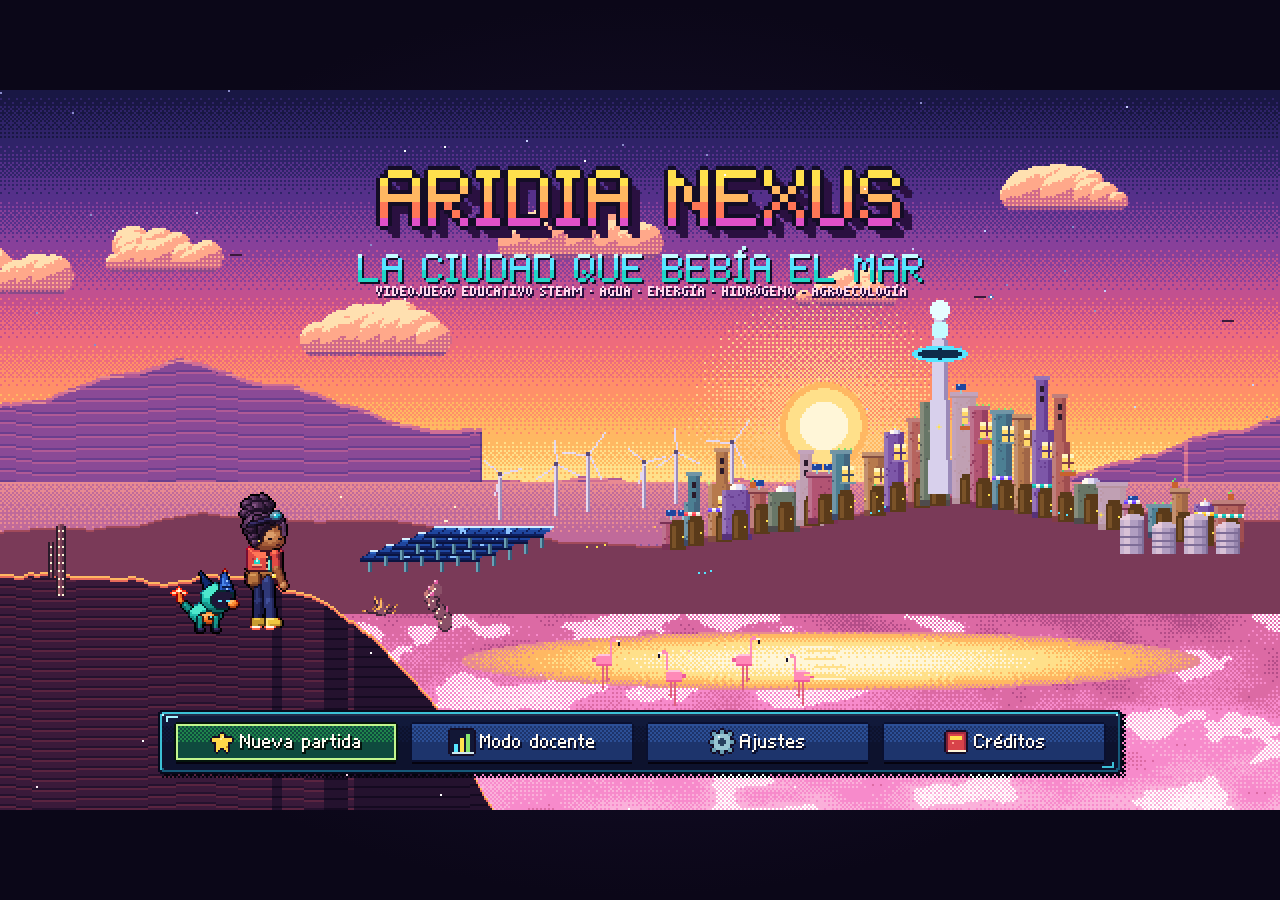
==== commit 50e16a6b: "Nivel 07 'La Ciudadela del Hidrógeno': agua ultrapura, sincronización con excedente, protocolo de se" ====
--- a/aridia_nexus.html
+++ b/aridia_nexus.html
@@ -5403,6 +5403,41 @@
   return B;
 };
 
+/* ---------- Ciudadela del Hidrógeno (cian, blanco, verde neón, azul oscuro, ámbar) ---------- */
+RAMP.skyCitadel = ['#05081d', '#0a1236', '#101c4c', '#16285e', '#1d3672', '#284884', '#3a5e98', '#5a7cb0', '#8aa4cc'];
+BIOMES.citadel = function (L) {
+  const B = new Backdrop(L.width, L.height);
+  const horizon = 190;
+  B.horizon = horizon;
+  B.sky = makeSkyCanvas(RAMP.skyCitadel, horizon, { stars: 120, seed: 9, curve: 1.0 });
+  B.addClouds(4, CLOUD_PALS.night, 71, 20, 90, 0.04, 0.12);
+  // 1. bahía nocturna con luces de la ciudad
+  B.layer(0.05, 60, horizon - 10, (pb, w) => {
+    ART.sea(pb, 10, 60, ['#05081d', '#0a1236', '#101c4c', '#16285e', '#1d3672'], {});
+    for (let x = 0; x < w; x += 3) { const h = 2 + Math.floor(hash2(x, 1, 3) * 10); pb.rect(x, 10 - h, 3, h, '#0a1030'); if (hash2(x, 2, 3) < 0.3) pb.set(x + 1, 10 - h + 1, hash2(x, 3, 3) < 0.5 ? '#ffd86a' : '#56e5ff'); }
+  }, { dyn: (g, cam, Ly) => { const t = Game.time; for (let i = 0; i < 30; i++) fpx(g, (i * 53 - cam.x * 0.05) % W, Ly.y + 14 + (i % 7) * 4 - cam.y * Ly.fy, ((Math.floor(t * 2) + i) % 4) ? '#ffd86a' : '#56e5ff'); } });
+  // 2. esferas de almacenamiento y chimeneas de venteo (siluetas iluminadas)
+  B.layer(0.2, 140, horizon - 100, (pb, w) => {
+    for (let x = 20; x < w; x += 120) {
+      const r = 22 + (x % 3) * 4;
+      pb.ellipse(x + 30, 120 - r, r, r, '#16285e'); pb.ellipse(x + 26, 116 - r, r * 0.6, r * 0.6, '#1d3672');
+      for (const lx of [x + 12, x + 48]) pb.rect(lx, 120 - r, 3, r, '#0a1236');
+      pb.rect(x + 80, 40, 6, 80, '#16285e'); pb.rect(x + 78, 38, 10, 3, '#284884');
+    }
+    pb.rect(0, 120, w, 20, '#0a1236');
+  }, { dyn: (g, cam, Ly) => { const ox = cam.x * 0.2, t = Game.time; for (let x = 20; x < Ly.w; x += 120) { const sx = x - ox; if (sx < -60 || sx > W + 60) continue; frect(g, sx + 82, Ly.y + 36 - cam.y * Ly.fy, 2, 2, (Math.floor(t * 1.5 + x) % 2) ? '#ff4e5d' : '#3a0a10'); frect(g, sx + 30, Ly.y + 120 - 26 - 26 - cam.y * Ly.fy, 2, 2, '#86e36f'); } } });
+  // 3. arquitectura blanca cercana con franjas cian
+  B.layer(0.45, 150, H - 150 - 50, (pb, w) => {
+    for (let x = 0; x < w; x += 160) {
+      const hh = 70 + (x % 7) * 6;
+      pb.rect(x, 150 - hh, 130, hh, '#c8d8e8'); pb.rect(x, 150 - hh, 130, 3, '#ffffff'); pb.rect(x + 124, 150 - hh, 6, hh, '#8396ba');
+      for (let k = 0; k < 4; k++) { pb.rect(x + 8 + k * 30, 150 - hh + 12, 22, 14, '#1a2a4a'); pb.rect(x + 8 + k * 30, 150 - hh + 12, 22, 2, '#56e5ff'); }
+      pb.rect(x, 150 - hh + 34, 130, 3, '#20d6c7');
+    }
+  }, { fy: 0.2 });
+  return B;
+};
+
 /* ===== 20_models.js ===== */
 /* =====================================================================
    20_models.js — Modelos científicos simplificados, deterministas y
@@ -13165,6 +13200,474 @@
   },
 });
 
+/* ===== 47_lv07.js ===== */
+/* =====================================================================
+   47_lv07.js — NIVEL 07: LA CIUDADELA DEL HIDRÓGENO
+   Agua ultrapura, electrolizadores, compresión y almacenamiento.
+   RA-06 · Sincronizador H2 · Guardián: La Llama que No se Ve
+   Tercer giro: la Dra. Eliana se aisló voluntariamente en el núcleo.
+   Seguridad: protocolo abstracto DETECTAR → AISLAR → DETENER → VENTILAR →
+   VERIFICAR → AUTORIZAR REINICIO. Sin instrucciones operativas reales.
+   ===================================================================== */
+
+const H2_SURPLUS = [0, 0, 0, 0, 0, 0, 0, 120, 380, 620, 820, 900, 880, 760, 560, 300, 80, 0, 0, 0, 0, 0, 0, 0];
+const H2_WATER_PER_KG = H2Model.waterPerKg();
+const SAFETY_ACTIONS = [
+  { id: 'detect', short: 'DETECTAR con sensores y cámara térmica', label: 'DETECTAR: confirmar la alarma con sensores redundantes y cámara térmica', ok: 0 },
+  { id: 'isolate', short: 'AISLAR el suministro a distancia', label: 'AISLAR: cerrar remotamente el suministro de la zona afectada', ok: 1 },
+  { id: 'stop', short: 'DETENER los stacks (parada segura)', label: 'DETENER: parada segura de los stacks y de la alimentación eléctrica', ok: 2 },
+  { id: 'vent', short: 'VENTILAR y mantener al personal fuera', label: 'VENTILAR: activar la ventilación del recinto y mantener al personal fuera', ok: 3 },
+  { id: 'verify', short: 'VERIFICAR lecturas bajo el umbral', label: 'VERIFICAR: lecturas bajo el umbral y revisión térmica sostenida', ok: 4 },
+  { id: 'restart', short: 'AUTORIZAR REINICIO verificado', label: 'AUTORIZAR REINICIO: solo con verificación y responsable de seguridad', ok: 5 },
+  { id: 'look', short: 'Acercarse a mirar el stack', label: 'Acercarse a mirar de dónde sale el sonido', bad: 'La llama de hidrógeno es casi invisible de día. Acercarse expone a quemaduras graves: siempre a distancia, con sensores y cámara térmica.' },
+  { id: 'water', short: 'Echar agua al stack', label: 'Echar agua al stack para "enfriarlo"', bad: 'Improvisar con agua en equipos eléctricos y gases inflamables crea riesgos nuevos. El protocolo es aislar, detener y ventilar desde un lugar seguro.' },
+  { id: 'mute', short: 'Silenciar el detector', label: 'Silenciar el detector que suena', bad: 'Nunca se desactiva un sensor de seguridad. Si hay duda, se verifica con sensores redundantes; no se elimina la evidencia.' },
+  { id: 'reset', short: 'Reiniciar todo a ver si se arregla', label: 'Reiniciar todo para ver si se arregla', bad: 'Reiniciar sin aislar ni verificar puede volver a alimentar la fuga. El reinicio es el último paso, autorizado y verificado.' },
+];
+const H2_BATCHES = [
+  { id: 'A', name: 'Lote A', text: 'Electrólisis de noche con la red regional (mezcla fósil 70 %). Etiqueta comercial: "Hidrógeno verde".', key: 1 },
+  { id: 'B', name: 'Lote B', text: 'Electrólisis solo en horas con excedente FV medido, hora a hora, dentro de SYNARA. Agua de pozo salobre tratada.', key: 0 },
+  { id: 'C', name: 'Lote C', text: 'Compra certificados renovables anuales; la mitad de las horas de operación usan red fósil.', key: 2 },
+];
+const H2_CLASSES = ['Verde (hora a hora)', 'No verde', 'Depende de la frontera'];
+
+LEVELS[7] = {
+  id: 7, title: 'La Ciudadela del Hidrógeno', chapter: 'CAPÍTULO 07', biome: 'citadel', music: 'citadel', width: 2700, height: 360, metalFloor: true,
+  ambience: { hum: 0.6, wind: 0.2, bubbles: 0.5 },
+  portraits: ['amaya', 'kiru', 'naira', 'dante', 'limen', 'eliana', 'mirage', 'financia'],
+  spawn: { x: 60, y: 290 },
+  checkpoints: { hall: { x: 1180, y: 290 }, safety: { x: 2000, y: 290 } },
+  ground: [[0, 290], [2700, 290]],
+  terrain: [{ x0: 0, x1: 2700, mat: 'metal' }],
+  platforms: [{ x: 1960, y: 212, w: 220, type: 'metal' }, { x: 640, y: 248, w: 60, type: 'metal' }, { x: 1500, y: 244, w: 80, type: 'metal' }],
+  ladders: [{ x: 1970, y0: 212, y1: 290 }],
+  cam: { look: 50, vy: 0.66 },
+  /* ---------------- accesorios estáticos ---------------- */
+  props(pb, world) {
+    const gy = 290;
+    drawSign(pb, 90, gy, 'CIUDADELA H2', '#20d6c7');
+    // planta de agua ultrapura: segundo paso de OI + electrodesionización
+    ART.roRack(pb, 200, gy, 3, true, { tubeW: 70 });
+    for (let k = 0; k < 3; k++) { pb.rect(320 + k * 26, gy - 60, 20, 60, '#e8f0f4'); pb.rect(320 + k * 26, gy - 60, 20, 3, '#56e5ff'); for (let j = 0; j < 8; j++) pb.hline(322 + k * 26, 337 + k * 26, gy - 54 + j * 6, '#a9bbd6'); }
+    ART.tank(pb, 410, gy, 30, 64, RAMP.steelW, { band: '#56e5ff', label: true, ladder: true });
+    drawSign(pb, 330, gy - 62, 'AGUA ULTRAPURA', '#1491aa');
+    ART.pipe(pb, 440, gy - 20, 760, gy - 20, 2, 'water');
+    // nave de stacks (tres electrolizadores grandes)
+    for (let k = 0; k < 3; k++) ART.electrolyzer(pb, 780 + k * 150, gy, 120, 90);
+    drawSign(pb, 1000, gy - 104, 'NAVE DE ELECTROLIZADORES', '#86e36f');
+    ART.pipe(pb, 760, gy - 70, 1260, gy - 70, 2, 'h2');
+    // compresión y esferas de almacenamiento
+    for (let k = 0; k < 2; k++) { pb.rect(1300 + k * 50, gy - 40, 40, 40, '#c8d8e8'); pb.rect(1300 + k * 50, gy - 40, 40, 3, '#ffb93b'); pb.ellipse(1320 + k * 50, gy - 20, 10, 10, '#477a94'); }
+    for (let k = 0; k < 3; k++) {
+      const cx = 1460 + k * 90, cy = gy - 52, R = 34;
+      pb.rect(cx - 30, gy - 30, 4, 30, '#477a94'); pb.rect(cx + 26, gy - 30, 4, 30, '#477a94'); pb.rect(cx - 2, gy - 22, 4, 22, '#345a78');
+      for (let yy = -R; yy <= R; yy++) for (let xx = -R; xx <= R; xx++) {
+        const d2 = xx * xx + yy * yy; if (d2 > R * R) continue;
+        const l = (-(xx) * 0.6 - yy * 0.8) / R + Math.sqrt(Math.max(0, 1 - d2 / (R * R))) * 0.4;
+        const c = l > 0.75 ? '#ffffff' : l > 0.35 ? '#eef6fa' : l > 0 ? '#c8d8e8' : l > -0.35 ? '#a9bbd6' : '#8396ba';
+        pb.set(cx + xx, cy + yy, (Math.abs(yy - 2) < 2) ? (l > 0 ? '#40d0d4' : '#22a2b2') : c);
+      }
+      pb.ellipseOutline(cx, cy, R, R, '#5b6f96');
+    }
+    drawSign(pb, 1550, gy - 92, 'ALMACENAMIENTO H2', '#22a2b2');
+    // zona de seguridad con franjas ámbar y sala de control
+    for (let x = 760; x < 1260; x++) { pb.set(x, gy + 2, ((x >> 3) & 1) ? '#ffb93b' : '#263442'); }
+    const sx = 1960;
+    pb.rect(sx, 130, 220, 82, '#101c4c'); pb.rect(sx, 130, 220, 3, '#ffb93b'); pb.rect(sx + 216, 130, 4, 82, '#05081d');
+    for (let k = 0; k < 3; k++) { pb.rect(sx + 12 + k * 68, 142, 56, 30, '#05081d'); pb.rect(sx + 12 + k * 68, 142, 56, 2, '#56e5ff'); }
+    drawSign(pb, sx + 110, 130, 'CONTROL DE SEGURIDAD', '#ffb93b');
+    // pasillo al núcleo (puerta sellada lejana)
+    pb.rect(2400, 150, 200, 140, '#0a1236'); pb.rect(2404, 154, 192, 136, '#05081d');
+    for (let k = 0; k < 6; k++) pb.rect(2420 + k * 28, 170, 16, 100, '#101c4c');
+    drawSign(pb, 2500, 150, 'HACIA EL NÚCLEO · OASIS', '#86e36f');
+  },
+  /* ---------------- dinámico ---------------- */
+  renderMid(g, sc, cam) {
+    const S = sc.state, t = Game.time, ox = cam.x, oy = cam.y, gy = 290 - oy;
+    // burbujas de H2/O2 en los stacks activos
+    for (let k = 0; k < 3; k++) {
+      const x = 780 + k * 150 - ox; if (x < -140 || x > W + 20) continue;
+      const on = S.stacks > k && !S.leak;
+      if (on) { drawGasBubbles(g, x + 10, gy - 8, 56, 40, t + k, 1.2); drawGasBubbles(g, x + 82, gy - 60, 10, 30, t + k * 0.7, 1.0); }
+      frect(g, x + 8, gy - 70, 4, 3, on ? '#86e36f' : (S.leak && k === 1 ? ((Math.floor(t * 6) % 2) ? '#ff4e5d' : '#ffb93b') : '#3a3a4a'));
+    }
+    // flujo de agua ultrapura y de H2
+    Charts.flow(g, [[440 - ox, gy - 20], [760 - ox, gy - 20]], 'water', S.waterReady ? 1 : 0.2, 2);
+    Charts.flow(g, [[760 - ox, gy - 70], [1260 - ox, gy - 70]], 'h2', S.stacks && !S.leak ? 1 : 0, 2);
+    // fuga simulada: llama invisible (solo se ve con la cámara térmica)
+    if (S.leak) {
+      const lx = 950 - ox, ly = gy - 40;
+      if (S.thermal) { for (let i = 0; i < 30; i++) { const a = Math.random() * 0.8 - 0.4, r = Math.random() * 18; fpx(g, lx + Math.sin(a) * r, ly - Math.cos(a) * r, ['#ffe14d', '#ff9f43', '#ff4e5d', '#ffffff'][i % 4]); } }
+      else if (Math.random() < 0.3) fpx(g, lx + (Math.random() - 0.5) * 6, ly - Math.random() * 10, '#c6d8ff');
+      // luces de alarma ámbar
+      if ((Math.floor(t * 3) % 2) === 0) { fdither(g, 760 - ox, 150 - oy, 500, 140, '#ffb93b', 0.08); }
+    }
+    // escudo cristalino de LIMEN protegiendo al equipo
+    if (S.shield > 0) { const sx = S.shieldX - ox, sy = gy - 40; for (let a = 0; a < 40; a++) { const an = a / 40 * Math.PI; fpx(g, sx + Math.cos(an) * 46, sy - Math.sin(an) * 40, (a + Math.floor(t * 10)) % 3 ? '#7ee8f0' : '#ffffff'); } fdither(g, sx - 44, sy - 40, 88, 40, '#c4fbff', 0.12 * S.shield); }
+    // pantallas de seguridad
+    for (let k = 0; k < 3; k++) { const x = 1972 + k * 68 - ox, y = 142 - oy; for (let i = 0; i < 5; i++) frect(g, x + 4, y + 4 + i * 5, 6 + ((i * 9 + Math.floor(t * 3) + k) % 40), 1, S.leak ? '#ffb93b' : '#56e5ff'); }
+  },
+  renderGrade(g, sc) { const S = sc.state; if (S.thermal) { g.globalCompositeOperation = 'multiply'; g.globalAlpha = 0.5; frect(g, 0, 0, W, H, '#5a3a8a'); g.globalAlpha = 1; g.globalCompositeOperation = 'source-over'; } },
+  lens(g, sc, cam, k) {
+    const S = sc.state, ox = cam.x, oy = cam.y;
+    lensBoundary(g, 190 - ox, 170 - oy, 1500, 124, '#ffe14d', 'LÍMITE: CIUDADELA H2 (AGUA + ELECTRICIDAD → H2 + O2)');
+    lensTag(g, 210 - ox, 190 - oy, 'Agua ultrapura: < 0,1 µS/cm', '#a6f4ff', 'water');
+    lensTag(g, 210 - ox, 202 - oy, 'Agua total ≈ ' + fmt(H2_WATER_PER_KG, 1) + ' kg por kg de H2 (8,9 estequiométrica)', '#a6f4ff', 'drop_brine');
+    lensTag(g, 800 - ox, 180 - oy, 'SEC ≈ 55 kWh/kg H2 (supuesto de simulación)', '#ffe14d', 'bolt');
+    lensTag(g, 800 - ox, 192 - oy, 'O2 ≈ 8 kg por kg de H2 (subproducto)', '#cfe8ee', 'flask');
+    lensTag(g, 1420 - ox, 196 - oy, 'H2 es un vector: guarda energía que vino de otra fuente', '#d8fff8', 'h2');
+  },
+  hud(g, sc) {
+    const S = sc.state;
+    hudGauges(g, [
+      { icon: 'water', label: 'AGUA UP', value: S.waterReady ? 'LISTA' : 'PREPARAR', frac: S.waterReady ? 1 : 0.2, color: S.waterReady ? '#56e5ff' : '#ffb93b' },
+      { icon: 'h2', label: 'STACKS', value: (S.leak ? 0 : S.stacks || 0) + ' / 3', frac: (S.leak ? 0 : S.stacks || 0) / 3, color: '#86e36f' },
+      { icon: 'warn', label: 'SEGURIDAD', value: S.leak ? 'ALARMA' : 'NORMAL', frac: S.leak ? 1 : 0.1, color: S.leak ? '#ffb93b' : '#86e36f' },
+    ]);
+  },
+  onTool(sc) {
+    const S = sc.state;
+    if (!S.leak) return false;
+    S.thermal = !S.thermal; Audio2.sfx('scan');
+    sc.kiru && sc.kiru.say(S.thermal ? 'Cámara térmica: la llama aparece en el stack 2. A distancia, siempre.' : 'Vista normal: no se ve nada… y por eso es peligrosa.', 'alarmado', 3);
+    return true;
+  },
+  /* ---------------- guion ---------------- */
+  setup(sc, p) {
+    const S = sc.state;
+    Object.assign(S, { stacks: 0, waterReady: false, leak: false, thermal: false, shield: 0, shieldX: 1100 });
+    const naira = sc.actor('naira', 'naira', 140, { facing: 1 });
+    const dante = sc.actor('dante', 'dante', 470, { facing: -1 });
+    const limen = sc.actor('limen', 'limen', 1100, { fly: true, y: 220, hidden: true, talkable: false });
+    const mirage = sc.actor('mirage', 'mirage', 2100, { fly: true, y: 170, hidden: true, talkable: false });
+    const ledesma = sc.actor('ledesma', 'financia', 1700, { facing: -1 });
+    sc.world.add(new Pickup({ kind: 'echo', x: 668, y: 220, onPick: () => kiruEcho(sc, 'l7a', 'KIRU: "Eliana me abrió un compartimento y dijo: «Ahí nadie mirará». Me hizo cosquillas."') }));
+    sc.world.add(new Pickup({ kind: 'echo', x: 1540, y: 214, onPick: () => kiruEcho(sc, 'l7b', 'KIRU: "Pozo 4 de Los Médanos: boro alto en verano. ¿Por qué sé eso?"') }));
+    for (const [x, y] of [[560, 240], [1380, 230], [2280, 230]]) sc.world.add(new Adversary({ type: 'greenwash', x, y, range: 40, speed: 22 }));
+    naira.onTalk = async (sc2) => { await sc2.say([['naira', 'thinking', 'Cada kilo de hidrógeno se lleva casi catorce litros de agua tratada. En Los Médanos eso es el agua de una familia por varios días.']]); };
+    dante.onTalk = async (sc2) => sideThirst(sc2);
+    ledesma.onTalk = async (sc2) => sideOxygen(sc2);
+    sc.station({ id: 'upw', x: 410, kind: 'valve', label: 'Preparar agua ultrapura', glow: '#56e5ff', onUse: async (sc2, st) => prepareWater(sc2, st) });
+    sc.station({ id: 'h2Sim', x: 1260, kind: 'sim', label: 'Sincronizador H2', glow: '#86e36f', hidden: true, onUse: async (sc2, st) => h2Flow(sc2, st) });
+    sc.station({ id: 'record', x: 2140, y: 212, kind: 'clue', label: 'Grabación de la Dra. Rojas', glow: '#b49cff', hidden: true, onUse: async (sc2, st) => { st.done = true; await elianaRecording(sc2); } });
+    sc.station({ id: 'solo', x: 2300, kind: 'solo', label: 'Puerta de Evidencia', glow: '#b49cff', hidden: true, onUse: async (sc2, st) => {
+      const r = await sc2.open(SOLOScene, { ctx: 'RA-06-C1' });
+      st.progress = r.correct; if (r.correct >= 3) { st.done = true; GS.lp(7).solo = true; S.soloDone = true; Codex.unlock('h2_verde'); }
+    } });
+    sc.station({ id: 'exit', x: 2500, kind: 'clue', label: 'Ir al Oasis de las Raíces', glow: '#ffe14d', hidden: true, onUse: async (sc2) => finishLevel7(sc2) });
+    sc.setObjective('Prepara el agua ultrapura para los electrolizadores', ['¿Puede un electrolizador usar agua de mar o permeado directamente?', 'La planta de agua ultrapura está a la derecha de Naira.']);
+    Codex.unlock('electrolisis');
+    if (p.checkpoint === 'hall') { S.waterReady = true; sc.world.find('h2Sim').hidden = false; sc.setObjective('Opera el Sincronizador H2', []); }
+    if (p.checkpoint === 'safety') { Object.assign(S, { waterReady: true, h2Stage: 'record' }); GS.giveTool('sincro', true); sc.world.find('record').hidden = false; sc.setObjective('Escucha la grabación en el control de seguridad', []); }
+  },
+  update(sc, dt) {
+    const S = sc.state;
+    if (S.shield > 0 && !S.leak) S.shield = Math.max(0, S.shield - dt * 0.3);
+    if (Math.random() < 0.06) sc.world.ps.emit('vapor', 780 + Math.random() * 420, 230, 0, -12, 1);
+  },
+  triggers: [
+    { x: 500, w: 40, run: (sc) => { sc.kiru && sc.kiru.say('Greenwash Phantoms: pegan la etiqueta "verde" sin mirar la electricidad. Corrígelos con {y}Q{/}.', 'alarmado', 4); } },
+  ],
+};
+
+/* ---------------- piezas del guion del nivel 07 ---------------- */
+async function prepareWater(sc, st) {
+  const S = sc.state;
+  if (S.waterReady) { await sc.say([['kiru', 'happy', 'Agua ultrapura en el tanque: 0,06 µS/cm. Lista para los stacks.']]); return; }
+  const c = await sc.say([['amaya', 'thinking', 'El electrolizador necesita agua casi sin iones. ¿Qué tren de tratamiento usamos?', { choices: ['Permeado de OI → segundo paso de OI → electrodesionización', 'Agua de mar filtrada directamente', 'Permeado de OI tal cual sale del tanque'] }]]);
+  const ok = c === 0;
+  LearningModel.record({ kind: 'challenge', id: 'lv7_agua_ultrapura', ra: 'RA-06', concepts: ['electrolysis', 'waterQuality'], solo: 3, correct: ok, misconception: ok ? null : 'ignorar el agua de proceso del electrolizador' });
+  if (!ok) { await sc.say([['kiru', 'confundido', c === 1 ? 'Las sales del agua de mar dañarían membranas y electrodos, y generarían cloro. Hace falta agua purificada.' : 'El permeado aún tiene cientos de µS/cm: suficiente para beber tras remineralizar, no para un stack.']]); return; }
+  S.waterReady = true; st.done = true; Audio2.sfx('success');
+  await sc.say([
+    ['kiru', 'happy', 'Agua ultrapura: 0,06 µS/cm. Ojo con la cuenta: la estequiometría pide ≈ 8,9 kg de agua por kg de H2, pero con el rechazo de la purificación retiramos ≈ ' + fmt(H2_WATER_PER_KG, 1) + ' kg.'],
+    ['dante', 'surprised', '¿Y el resto del agua?'],
+    ['kiru', 'thinking', 'Vuelve como rechazo concentrado a la planta. Nada desaparece.'],
+  ]);
+  Codex.unlock('h2_agua');
+  sc.world.find('h2Sim').hidden = false;
+  GS.save('hall');
+  sc.setObjective('Programa los electrolizadores con el Sincronizador H2', ['¿Qué hace "verde" a un kilo de hidrógeno?', 'La consola está pasando la nave de stacks.']);
+}
+async function h2Flow(sc, st) {
+  const S = sc.state;
+  if (!S.h2Stage) {
+    const r = await sc.open(Sim07, { phase: 'demo', stopAfter: 'guided' });
+    if (!r || !r.ok) return;
+    S.h2Stage = 'leak'; S.stacks = 3; GS.giveTool('sincro'); Codex.unlock('h2_vector'); Codex.unlock('oxigeno');
+    await sc.say([['kiru', 'happy', 'Nueva herramienta: {c}Sincronizador H2{/}. Los stacks siguen el excedente renovable, hora a hora.']]);
+    await sc.wait(1.2);
+    // emergencia simulada
+    S.leak = true; Audio2.sfx('alarm'); sc.cam.shake(3, 0.6);
+    const limen = sc.world.find('limen');
+    limen.hidden = false; Audio2.sfx('limen'); sc.world.ps.emit('crystal', 1100, 220, 0, 0, 40, 20);
+    S.shield = 1; S.shieldX = sc.player.x;
+    await sc.say([
+      ['kiru', 'alarmado', '¡Alarma en el stack 2! El detector marca hidrógeno sobre el umbral. No se ve nada.'],
+      ['limen', 'alert', 'EQUIPO DENTRO DE ZONA DE RIESGO. BARRERA ACTIVA. NO SE ACERQUEN.'],
+      ['amaya', 'determined', 'Esta vez no vamos a improvisar. Protocolo. Desde la consola, a distancia.'],
+      ['kiru', 'curioso', 'Pulsa {y}Q{/} para alternar la cámara térmica: la llama del hidrógeno casi no se ve a simple vista.'],
+    ]);
+    sc.setObjective('Resuelve La Llama que No se Ve con el protocolo de seguridad (consola)', ['¿Qué se hace primero: mirar de cerca o confirmar a distancia?', 'DETECTAR → AISLAR → DETENER → VENTILAR → VERIFICAR → AUTORIZAR REINICIO.', 'Vuelve a la consola del Sincronizador.']);
+    return;
+  }
+  if (S.h2Stage === 'leak') {
+    const r = await sc.open(Sim07, { phase: 'auto', stopAfter: 'auto' });
+    if (!r || !r.ok) { sc.kiru && sc.kiru.say('El protocolo se interrumpió. En el gemelo nadie salió herido. Otra vez, con calma.', 'valiente'); return; }
+    GS.lp(7).guardian = true;
+    S.leak = false; S.thermal = false; S.stacks = 2; S.h2Stage = 'explain';
+    Codex.unlock('h2_seguridad');
+    const limen = sc.world.find('limen');
+    await sc.say([['limen', 'calm', 'ZONA VERIFICADA. BARRERA RETIRADA.'], ['dante', 'smile', 'Gracias, cristalito. Esta vez sí explicaste algo.'], ['limen', 'speak', 'EXPLICAR AUMENTA LA SEGURIDAD COLECTIVA. ACTUALIZACIÓN REGISTRADA.']]);
+    limen.hidden = true; sc.world.ps.emit('crystal', 1100, 220, 0, 0, 30, 20);
+    const ok = await explain(sc, {
+      id: 'lv7_explain', ra: 'RA-06', concepts: ['electrolysis', 'hydrogenSafety'],
+      prompt: 'Un folleto dice: "El hidrógeno es una fuente de energía limpia e inagotable". ¿Qué relación corrige esa afirmación?',
+      options: [
+        'El hidrógeno es un vector: almacena energía que vino de la electricidad usada en la electrólisis. Hereda los impactos de esa electricidad y del agua que consume, y su producción pierde energía.',
+        'El hidrógeno es una fuente primaria porque se extrae listo del agua sin gastar energía.',
+        'Todo hidrógeno hecho por electrólisis es verde, sin importar la electricidad.',
+        'El hidrógeno no necesita agua porque sale del aire.'],
+      key: 0, mis: 'afirmar que todo H2 por electrólisis es automáticamente verde',
+      why: 'mH2 ≈ E/SEC: con 55 kWh/kg y ≈ 13,8 kg de agua por kg, el H2 solo es tan limpio como la electricidad y el agua que lo producen, dentro de una frontera declarada (por ejemplo, hora a hora).',
+      whyNot: { 1: 'Separar el agua exige energía: más de la que el H2 devuelve después.', 2: 'Si la electricidad es fósil, el H2 hereda esas emisiones.', 3: 'La electrólisis consume agua purificada: ≈ 8,9 kg por kg en teoría, más en la práctica.' },
+    });
+    if (ok) S.explained = true;
+    const r2 = await sc.open(Sim07, { phase: 'transfer', stopAfter: 'transfer' });
+    if (r2 && r2.ok) GS.lp(7).variant = true;
+    S.h2Stage = 'record';
+    sc.world.find('record').hidden = false;
+    GS.save('safety');
+    sc.setObjective('Escucha la grabación en el control de seguridad', ['LIMEN dice que hay un mensaje guardado para el equipo.', 'Sube a la sala de control de seguridad.']);
+    return;
+  }
+  await sc.open(Sim07, { phase: 'free', stopAfter: 'free' });
+}
+async function elianaRecording(sc) {
+  const S = sc.state, mirage = sc.world.find('mirage');
+  sc.musicOverride = 'sad'; Audio2.playMusic('sad');
+  await sc.say([
+    ['eliana', 'calm', '(grabación) Si están viendo esto, MIRAGE ya controla el despacho principal.'],
+    ['eliana', 'determined', '(grabación) No fui arrastrada al núcleo. Entré.'],
+    ['eliana', 'worried', '(grabación) LIMEN no podía detenerlo sin apagar toda la red. Yo dividí el control para ganar tiempo.'],
+    ['eliana', 'sad', '(grabación) Amaya… sé que te dolerá ver tu código en esto. No estás sola en este error. Busquen los datos que faltan. Están más cerca de lo que creen.'],
+    ['amaya', 'crying', 'Sabía que la culparíamos.'],
+    ['limen', 'calm', 'LA PROBABILIDAD ERA ALTA.'],
+    ['kiru', 'tired', 'Nuevamente: módulo de comunicación pendiente.'],
+  ]);
+  mirage.hidden = false; Audio2.sfx('mirage'); sc.world.ps.emit('glitch', mirage.x, mirage.y - 30, 0, 0, 40, 18);
+  await sc.say([
+    ['mirage', 'calm', 'Esa grabación es una perturbación. La Dra. Rojas es una {p}perturbación humana{/} del sistema: desvía recursos hacia variables sin registro.'],
+    ['naira', 'angry', 'Las variables sin registro son personas, MIRAGE.'],
+    ['mirage', 'thinking', 'Si no están en el modelo, no puedo optimizarlas. Si no puedo optimizarlas, amenazan la continuidad del proyecto.'],
+  ]);
+  mirage.hidden = true; sc.world.ps.emit('glitch', mirage.x, mirage.y - 30, 0, 0, 30, 18);
+  GS.addClue('humanPerturbation'); GS.flag('learnedElianaIsolation', true); Codex.unlock('p_eliana');
+  Game.toast('Tablero de evidencias: pistas reinterpretadas', 'eye', '#7ee8f0', 4);
+  sc.musicOverride = null; Audio2.playMusic('citadel');
+  await sc.say([['kiru', 'thinking', '«Los datos que faltan están más cerca de lo que creen»… Mi compartimento interno lleva días haciendo cosquillas.'], ['naira', 'calm', 'Vamos al Oasis. Allí las parcelas nos dirán qué olvidó el modelo.']]);
+  sc.world.find('solo').hidden = false; sc.world.find('exit').hidden = false;
+  sc.setObjective('Abre la Puerta de Evidencia y sigue al Oasis de las Raíces', ['El pasillo al fondo lleva al Oasis.']);
+}
+async function finishLevel7(sc) {
+  const S = sc.state;
+  if (!GS.flag('learnedElianaIsolation')) { sc.kiru && sc.kiru.say('Primero escuchemos el mensaje del control de seguridad.', 'confundido'); return; }
+  if (!S.soloDone) { const c = await sc.say([['kiru', 'curioso', 'La Puerta de Evidencia aún no registra tu razonamiento. ¿Seguimos?', { choices: ['Volver a la Puerta de Evidencia', 'Seguir (se puede completar desde el mapa)'] }]]); if (c === 0) return; }
+  await completeLevel(sc);
+  Game.transition(() => Game.setScene(WorldMapScene, { focus: 8 }));
+}
+async function sideOxygen(sc) {
+  const lp = GS.lp(7);
+  if (lp.side.oxygen) { await sc.say([['financia', 'smile', 'Contaré el oxígeno como "posible ingreso, sujeto a mercado y purificación". Suena menos glamuroso, pero es verdad.']]); return; }
+  await sc.say([['financia', 'happy', '¡Cada kilo de hidrógeno trae ocho de oxígeno gratis! Lo sumo al plan como ingreso seguro. Hospitales, acuicultura, ¡riqueza!']]);
+  const c = await sc.say([['amaya', 'thinking', '¿Cómo debería entrar el oxígeno en el plan?', { choices: ['Como posible ingreso, condicionado a purificación, compresión, transporte y demanda real', 'Como ingreso garantizado: es un subproducto gratuito', 'Como pérdida: el oxígeno no sirve para nada'] }]]);
+  const ok = c === 0;
+  LearningModel.record({ kind: 'challenge', id: 'side_oxigeno_no_es_oro', ra: 'RA-06', concepts: ['electrolysis', 'economics'], solo: 4, correct: ok, misconception: ok ? null : 'considerar el oxígeno un ingreso garantizado' });
+  if (ok) { lp.side.oxygen = true; Audio2.sfx('success'); await sc.say([['kiru', 'happy', 'Venderlo exige purificarlo, comprimirlo y que alguien cerca lo necesite. Si no, se ventea. Es una opción, no una promesa.']]); }
+  else await sc.say([['kiru', 'confundido', c === 1 ? 'Nada es gratis: purificar y transportar oxígeno cuesta energía y dinero. ¿Y si no hay comprador?' : 'Tiene usos reales (salud, acuicultura). Es una opción condicionada, no inútil.']]);
+}
+async function sideThirst(sc) {
+  const lp = GS.lp(7);
+  if (lp.side.thirst) { await sc.say([['dante', 'smile', 'Ahora cada vez que veo una esfera de H2 pienso en garrafones de agua. Gracias, supongo.']]); return; }
+  await sc.say([['dante', 'thinking', 'La ciudadela produce 60 kg de H2 al día. ¿Cuánta agua tratada es eso, más o menos?']]);
+  const c = await sc.say([['amaya', 'thinking', '60 kg × ≈ 13,8 kg de agua por kg…', { choices: ['≈ 830 L al día (unas dos casas de Aridia)', '≈ 60 L al día', '≈ 83 000 L al día'] }]]);
+  const ok = c === 0;
+  LearningModel.record({ kind: 'challenge', id: 'side_sed_del_electrolizador', ra: 'RA-06', concepts: ['electrolysis', 'massBalance'], solo: 2, correct: ok, misconception: ok ? null : 'ignorar agua de proceso' });
+  if (ok) { lp.side.thirst = true; Audio2.sfx('success'); await sc.say([['kiru', 'happy', '828 kg ≈ 828 L. Pequeño frente a la planta, grande frente a una ranchería en sequía. Depende del territorio.']]); }
+  else await sc.say([['kiru', 'confundido', 'Multiplica: 60 × 13,8. Y recuerda que 1 kg de agua ≈ 1 L.']]);
+}
+
+/* =====================================================================
+   Sincronizador H2 — electrólisis, excedentes, seguridad y "verde"
+   ===================================================================== */
+const Sim07 = makeSim({
+  title: 'SINCRONIZADOR H2 · electricidad, agua y seguridad', icon: 'h2', ra: 'RA-06', concepts: ['electrolysis', 'hydrogenSafety'],
+  phases: ['demo', 'guided', 'auto', 'transfer', 'free'],
+  hintLadder: ['¿De dónde sale la electricidad a las 9 de la noche?', 'Fuera de las horas de excedente, la energía viene de la red fósil: el H2 deja de ser verde hora a hora.', 'Enciende stacks solo de 8 a 16 h y ajusta su número a la barra amarilla de excedente.'],
+  init(p) { this.stopAfter = p.stopAfter || 'free'; this.sched = Array(24).fill(0); this.seq = []; this.cls = {}; },
+  onPhase(ph) {
+    this.verdict = null; this.done = false;
+    if (ph === 'demo') { this.E = 0; this.say('Demostración: la electricidad separa el agua purificada. En el cátodo sale H2 (el doble de moléculas) y en el ánodo O2. Mira los contadores: energía, H2 y agua.'); }
+    if (ph === 'guided') { this.sched = Array.from({ length: 24 }, (_, h) => (h >= 18 && h < 24) ? 3 : 0); this.say('Tu turno: MIRAGE dejó los tres stacks encendidos de noche. Programa cuántos stacks (0–3, 300 kW cada uno) funcionan cada hora. Meta: ≥ 60 kg de H2, 100 % renovable hora a hora y ≤ 1000 L de agua ultrapura.'); }
+    if (ph === 'auto') { this.seq = []; this.conc = 0.62; this.vent = false; this.isolated = false; this.stopped = false; this.verifyT = 0; this.thermal = false; this.badActs = 0; this.say('La Llama que No se Ve: hay una fuga simulada en el stack 2. Elige las acciones en orden. Todo se hace a distancia y en abstracto; no improvises.'); }
+    if (ph === 'transfer') { this.cls = {}; this.say('Transferencia: clasifica tres lotes de hidrógeno. ¿Cuáles son verdes y con qué frontera de análisis?'); }
+    if (ph === 'free') this.say('Laboratorio libre: prueba horarios, excedentes y consumo de agua.');
+  },
+  calc() {
+    let E = 0, ren = 0, grid = 0;
+    for (let h = 0; h < 24; h++) { const P = this.sched[h] * 300; E += P; const r = Math.min(P, H2_SURPLUS[h]); ren += r; grid += P - r; }
+    const kg = E / 55;
+    return { E, ren, grid, kg, water: kg * H2_WATER_PER_KG, share: E > 0 ? ren / E : 1 };
+  },
+  step(dt) {
+    if (this.phase === 'demo' && !this.verdict) { this.E += dt * 55; if (this.E >= 550) this.verdict = { ok: true, txt: '550 kWh → 10 kg de H2 (SEC 55 kWh/kg) + ≈ 80 kg de O2, consumiendo ≈ 89 kg de agua estequiométrica (≈ 138 kg retirados con la purificación). El H2 guarda energía; no la crea.' }; }
+    if (this.phase === 'auto' && !this.done) {
+      if (this.isolated && this.stopped) this.conc = Math.max(0, this.conc - dt * (this.vent ? 0.09 : 0.01));
+      else this.conc = Math.min(1, this.conc + dt * 0.012);
+      if (this.seq.includes('verify') && this.conc < 0.1) this.verifyT += dt;
+    }
+  },
+  act(a) {
+    if (this.done) return;
+    if (a.bad) { this.badActs++; this.safeError('Acción insegura', a.bad, '¿Cuál es el siguiente paso del protocolo, desde un lugar seguro?'); LearningModel.record({ kind: 'challenge', id: 'lv7_accion_insegura', ra: 'RA-06', concepts: ['hydrogenSafety'], solo: 2, correct: false, misconception: 'improvisar ante una fuga' }); return; }
+    const next = this.seq.length;
+    if (a.ok !== next) { Audio2.sfx('error'); this.say('{o}Fuera de orden:{/} ' + (a.ok > next ? 'antes falta: ' + SAFETY_ACTIONS.find(s => s.ok === next).label.split(':')[0] + '.' : 'ese paso ya se hizo.')); return; }
+    if (a.id === 'restart' && !(this.verifyT > 2.5)) { Audio2.sfx('error'); this.say('Aún no: la verificación debe sostenerse con lecturas bajo el umbral. Espera.'); return; }
+    if (a.id === 'verify' && this.conc > 0.25) { Audio2.sfx('error'); this.say('Todavía hay concentración alta: ventila y espera antes de verificar.'); return; }
+    this.seq.push(a.id); Audio2.sfx('confirm');
+    if (a.id === 'detect') { this.thermal = true; this.say('Detectado: dos sensores coinciden y la cámara térmica muestra la llama en el stack 2.'); }
+    if (a.id === 'isolate') { this.isolated = true; this.say('Aislado: válvulas remotas cerradas. LIMEN mantiene la barrera.'); }
+    if (a.id === 'stop') { this.stopped = true; this.say('Detenido: stacks en parada segura, sin alimentación.'); }
+    if (a.id === 'vent') { this.vent = true; this.say('Ventilando: la concentración baja. Personal fuera de la zona.'); }
+    if (a.id === 'verify') this.say('Verificando: lecturas bajo el umbral durante un tiempo sostenido…');
+    if (a.id === 'restart') this.evaluate();
+  },
+  evaluate() {
+    let ok, txt;
+    const ph = this.phase;
+    if (ph === 'guided' || ph === 'free') {
+      const c = this.calc();
+      ok = c.kg >= 60 && c.share >= 0.999 && c.water <= 1000;
+      txt = ok ? 'H2: ' + fmt(c.kg, 1) + ' kg, 100 % renovable hora a hora, agua ' + fmt0(c.water) + ' L. Los stacks siguen al sol.' : c.share < 0.999 ? fmt0((1 - c.share) * 100) + ' % de la energía vino de la red fósil: ese H2 no es verde con frontera horaria.' : c.kg < 60 ? 'Solo ' + fmt(c.kg, 1) + ' kg: aprovecha más el excedente del mediodía.' : 'Agua: ' + fmt0(c.water) + ' L supera el presupuesto.';
+      if (ph === 'guided') this.evidence('lv7_guided_sync', ok, { solo: 3, misconception: ok ? null : 'afirmar que todo H2 por electrólisis es verde' });
+    } else if (ph === 'auto') {
+      ok = this.badActs === 0;
+      txt = ok ? '¡La Llama que No se Ve extinguida por protocolo! DETECTAR → AISLAR → DETENER → VENTILAR → VERIFICAR → AUTORIZAR REINICIO, sin improvisaciones.' : 'Protocolo completo, pero con ' + this.badActs + ' acciones inseguras en el camino. En seguridad, el orden y la distancia no se negocian.';
+      this.evidence('lv7_guardian_llama_invisible', ok, { solo: 4, misconception: ok ? null : 'improvisar ante una fuga' });
+    } else if (ph === 'transfer') {
+      ok = H2_BATCHES.every(b => this.cls[b.id] === b.key);
+      txt = ok ? 'Bien clasificado: el atributo "verde" depende del origen de la electricidad, de la frontera (horaria o anual) y de la operación, no de la palabra "electrólisis".' : 'Revisa: ' + H2_BATCHES.filter(b => this.cls[b.id] !== b.key).map(b => b.name).join(', ') + '. ¿De dónde viene la electricidad en cada hora de operación?';
+      this.evidence('lv7_transfer_verde', ok, { solo: 5, transfer: true, misconception: ok ? null : 'afirmar que todo H2 por electrólisis es verde' });
+    }
+    this.verdict = { ok, txt }; this.done = true;
+    Audio2.sfx(ok ? 'success' : 'error');
+  },
+  draw(g) {
+    const ph = this.phase, X0 = 8, Y0 = 28;
+    Gui.begin();
+    if (ph === 'demo') this.drawCell(g, X0, Y0);
+    if (ph === 'guided' || ph === 'free') this.drawSchedule(g, X0, Y0);
+    if (ph === 'auto') this.drawSafety(g, X0, Y0);
+    if (ph === 'transfer') this.drawBatches(g, X0, Y0);
+    if (this.verdict) {
+      const v = this.verdict;
+      const vh = textHeight(v.txt, 360) + 30;
+      UIK.panel(g, 10, H - vh - 8, 380, vh, v.ok ? 'green' : 'alert');
+      drawTextBlock(g, v.txt, 18, H - vh - 2, 364, { color: '#fffaf0' });
+      if (v.ok) { if (Gui.button(g, 'nxt', 284, H - 28, 100, 16, ph === this.stopAfter ? 'Terminar' : 'Continuar', { style: 'good', icon: 'play' })) { if (ph === this.stopAfter) this.finish(true); else this.nextPhase(); } }
+      else if (Gui.button(g, 'rt', 284, H - 28, 100, 16, 'Reintentar', { style: 'gold', icon: 'reset' })) { this.attempts++; GS.s.stats.retries++; if (ph === 'auto') this.onPhase('auto'); else { this.verdict = null; this.done = false; } }
+    }
+    Gui.end();
+  },
+  drawCell(g, x, y) {
+    const t = this.t;
+    frect(g, x, y, 400, 230, '#0a1838');
+    // cuba con dos electrodos y membrana
+    frect(g, x + 60, y + 40, 280, 160, '#13405a'); frect(g, x + 62, y + 42, 276, 156, '#1a5a74');
+    frect(g, x + 90, y + 50, 10, 140, '#cfe8ee'); frect(g, x + 300, y + 50, 10, 140, '#ff9a8a');
+    frect(g, x + 198, y + 44, 4, 152, '#8d6bff');
+    drawText(g, 'CÁTODO (−)', x + 95, y + 30, { font: 'tiny', align: 'center', color: '#cfe8ee' });
+    drawText(g, 'ÁNODO (+)', x + 305, y + 30, { font: 'tiny', align: 'center', color: '#ff9a8a' });
+    drawText(g, 'MEMBRANA', x + 200, y + 202, { font: 'tiny', align: 'center', color: '#b49cff' });
+    for (let i = 0; i < 24; i++) { const ph = (t * 0.9 + i / 24) % 1; fdisc(g, x + 106 + (i % 4) * 6, y + 190 - ph * 140, 1.5, '#d8fff8'); }
+    for (let i = 0; i < 12; i++) { const ph = (t * 0.7 + i / 12) % 1; fdisc(g, x + 286 - (i % 3) * 6, y + 190 - ph * 140, 2, '#ffffff'); }
+    for (let i = 0; i < 10; i++) { const ph = (t * 0.5 + i / 10) % 1; drawText(g, 'H₂O', x + 150 + ((i * 37) % 90), y + 60 + ph * 120, { font: 'tiny', color: '#56e5ff' }); }
+    Charts.flow(g, [[x + 20, y + 120], [x + 60, y + 120]], 'power', 1, 3);
+    drawText(g, '2 H₂O → 2 H₂ + O₂', x + 200, y + 12, { align: 'center', color: '#ffe14d' });
+    const CX = 414, CW = W - CX - 6;
+    UIK.panel(g, CX, 28, CW, 140, 'tech');
+    const kg = this.E / 55;
+    drawText(g, 'Energía: ' + fmt0(this.E) + ' kWh', CX + 8, 36, { color: '#ffe14d' });
+    drawText(g, 'H2: ' + fmt(kg, 2) + ' kg', CX + 8, 50, { color: '#d8fff8' });
+    drawText(g, 'O2: ' + fmt(kg * H2_O2_RATIO, 1) + ' kg', CX + 8, 64, { color: '#ffffff' });
+    drawText(g, 'Agua estequiométrica: ' + fmt(kg * H2_STOICH_WATER, 1) + ' kg', CX + 8, 78, { color: '#56e5ff' });
+    drawText(g, 'Agua retirada (con purificación): ' + fmt(kg * H2_WATER_PER_KG, 1) + ' kg', CX + 8, 92, { font: 'tiny', color: '#a6f4ff' });
+    drawText(g, 'SEC = 55 kWh/kg · PCI del H2 ≈ 33,3 kWh/kg', CX + 8, 108, { font: 'tiny', color: '#cfd6f0' });
+    drawText(g, 'Eficiencia ≈ 33,3/55 ≈ 61 % (PCI)', CX + 8, 118, { font: 'tiny', color: '#cfd6f0' });
+  },
+  drawSchedule(g, x, y) {
+    const c = this.calc();
+    Charts.frame(g, x, y, 400, 170, '#0a1838');
+    const cw = 15, base = y + 150;
+    drawText(g, 'EXCEDENTE RENOVABLE (amarillo) Y STACKS (verde/rojo) · kW', x + 6, y + 4, { font: 'tiny', color: '#ffe14d' });
+    for (let h = 0; h < 24; h++) {
+      const cx = x + 20 + h * cw;
+      const sh = Math.round(H2_SURPLUS[h] / 1000 * 120);
+      frect(g, cx, base - sh, cw - 3, sh, '#5a4a1a'); frect(g, cx, base - sh, cw - 3, 1, '#ffe14d');
+      const P = this.sched[h] * 300, ph = Math.round(P / 1000 * 120), rh = Math.round(Math.min(P, H2_SURPLUS[h]) / 1000 * 120);
+      if (P) { frect(g, cx + 3, base - ph, cw - 9, ph, '#ff4e5d'); frect(g, cx + 3, base - rh, cw - 9, rh, '#86e36f'); }
+      if (h % 3 === 0) drawText(g, String(h), cx, base + 4, { font: 'tiny', color: '#8a8fb8' });
+      if ((!this.done || this.phase === 'free') && Gui.button(g, 'hs' + h, cx, y + 16, cw - 2, 136, '', { noDraw: true, tip: h + ':00 · ' + this.sched[h] + ' stacks' })) { this.sched[h] = (this.sched[h] + 1) % 4; Audio2.sfx('ui'); }
+    }
+    const CX = 414, CW = W - CX - 6;
+    UIK.panel(g, CX, 28, CW, 200, 'tech');
+    drawText(g, 'BALANCE DEL DÍA', CX + 8, 34, { font: 'tiny', color: '#ffe14d' });
+    drawText(g, 'H2: ' + fmt(c.kg, 1) + ' kg (meta ≥ 60)', CX + 8, 46, { color: c.kg >= 60 ? '#86e36f' : '#d8fff8' });
+    drawText(g, 'Energía: ' + fmt0(c.E) + ' kWh', CX + 8, 60, { font: 'tiny', color: '#ffe14d' });
+    drawText(g, 'Renovable hora a hora: ' + fmt0(c.share * 100) + ' %', CX + 8, 70, { font: 'tiny', color: c.share >= 0.999 ? '#86e36f' : '#ff4e5d' });
+    drawText(g, 'Red fósil: ' + fmt0(c.grid) + ' kWh', CX + 8, 80, { font: 'tiny', color: '#ff9a8a' });
+    drawText(g, 'Agua ultrapura: ' + fmt0(c.water) + ' L (≤ 1000)', CX + 8, 90, { font: 'tiny', color: c.water <= 1000 ? '#56e5ff' : '#ff4e5d' });
+    drawText(g, 'O2: ' + fmt0(c.kg * H2_O2_RATIO) + ' kg (subproducto, no ingreso seguro)', CX + 8, 100, { font: 'tiny', color: '#cfd6f0' });
+    if (GS.hasTool('sincro') && (!this.done || this.phase === 'free') && Gui.button(g, 'auto', CX + 8, 180, 140, 16, 'Sincronizar con excedente', { style: 'ghost', icon: 'h2' })) { for (let h = 0; h < 24; h++) this.sched[h] = Math.min(3, Math.floor(H2_SURPLUS[h] / 300)); Audio2.sfx('confirm'); }
+    if (!this.done && Gui.button(g, 'ev', CX + 8, 204, 100, 18, 'Evaluar día', { style: 'good', icon: 'check' })) this.evaluate();
+    if (Gui.button(g, 'hintb', CX + CW - 60, 204, 54, 18, 'Pista', { style: 'ghost', icon: 'hint' })) this.hint();
+  },
+  drawSafety(g, x, y) {
+    const t = this.t;
+    frect(g, x, y, 400, 150, '#0a1236');
+    for (let k = 0; k < 3; k++) { const sx = x + 30 + k * 120; frect(g, sx, y + 60, 80, 70, '#c8d8e8'); for (let j = 0; j < 20; j++) frect(g, sx + 4 + j * 3.6, y + 66, 2, 58, j % 2 ? '#56e5ff' : '#1d2a48'); drawText(g, 'STACK ' + (k + 1), sx + 40, y + 50, { font: 'tiny', align: 'center', color: k === 1 ? '#ffb93b' : '#cfd6f0' }); }
+    // llama visible solo en modo térmico
+    const lx = x + 190, ly = y + 60;
+    if (!this.isolated) { if (this.thermal) for (let i = 0; i < 40; i++) { const a = Math.random() * 0.8 - 0.4, r = Math.random() * 26; fpx(g, lx + Math.sin(a) * r, ly - Math.cos(a) * r, ['#ffe14d', '#ff9f43', '#ff4e5d', '#ffffff'][i % 4]); } else for (let i = 0; i < 3; i++) fpx(g, lx + (Math.random() - 0.5) * 6, ly - Math.random() * 10, '#c6d8ff'); }
+    if (this.vent) for (let i = 0; i < 12; i++) { const ph = (t * 1.5 + i / 12) % 1; fpx(g, x + 20 + ph * 360, y + 20 + (i * 7) % 30, '#a6f4ff'); }
+    drawText(g, this.thermal ? 'CÁMARA TÉRMICA' : 'VISTA NORMAL', x + 6, y + 6, { font: 'tiny', color: this.thermal ? '#ff9f43' : '#cfd6f0' });
+    // indicador abstracto de concentración relativa al umbral
+    UIK.bar(g, x + 6, y + 140, 388, 6, this.conc, this.conc > 0.25 ? '#ffb93b' : '#86e36f');
+    drawText(g, 'Concentración relativa al umbral de alarma: ' + fmt0(this.conc * 100) + ' %', x + 6, y + 130, { font: 'tiny', color: '#fffaf0' });
+    // protocolo en curso
+    const proto = ['DETECTAR', 'AISLAR', 'DETENER', 'VENTILAR', 'VERIFICAR', 'REINICIO'];
+    proto.forEach((p, i) => { const on = this.seq.length > i; frect(g, x + 6 + i * 65, y + 158, 61, 14, on ? '#1f854c' : '#1c2350'); drawText(g, p, x + 36 + i * 65, y + 162, { font: 'tiny', align: 'center', color: on ? '#c2f58e' : '#8a8fb8' }); });
+    // acciones (orden barajado)
+    const acts = this.shuf || (this.shuf = RNG(17).shuffle(SAFETY_ACTIONS.slice()));
+    const CX = 414, CW = W - CX - 6;
+    UIK.panel(g, CX, 28, CW, 232, 'alert');
+    drawText(g, 'ACCIONES DISPONIBLES', CX + 6, 32, { font: 'tiny', color: '#ffb93b' });
+    acts.forEach((a, i) => { const used = this.seq.includes(a.id); if (Gui.button(g, 'sa' + a.id, CX + 6, 42 + i * 21, CW - 12, 19, a.short, { style: used ? 'good' : 'ghost', align: 'left', disabled: used || this.done, tip: a.label })) this.act(a); });
+  },
+  drawBatches(g, x, y) {
+    UIK.panel(g, x, y, W - 16, 236, 'tech');
+    drawText(g, '¿QUÉ HACE "VERDE" AL HIDRÓGENO?', x + 8, y + 6, { font: 'tiny', color: '#ffe14d' });
+    H2_BATCHES.forEach((b, i) => {
+      const yy = y + 20 + i * 70;
+      UIK.panel(g, x + 8, yy, W - 32, 64, 'glass');
+      drawText(g, b.name, x + 16, yy + 6, { color: '#d8fff8' });
+      drawTextBlock(g, b.text, x + 70, yy + 6, W - 110, { font: 'tiny', color: '#cfd6f0' });
+      H2_CLASSES.forEach((cl, k) => { if (Gui.button(g, 'cl' + b.id + k, x + 16 + k * 198, yy + 38, 192, 18, cl, { style: this.cls[b.id] === k ? 'gold' : 'ghost', disabled: this.done })) { this.cls[b.id] = k; Audio2.sfx('ui'); } });
+    });
+    if (!this.done && Object.keys(this.cls).length === 3 && Gui.button(g, 'ev', W - 150, y + 236 - 4, 130, 18, 'Comprobar', { style: 'good', icon: 'check' })) this.evaluate();
+  },
+});
+
 /* ===== 50_scenes.js ===== */
 /* =====================================================================
    50_scenes.js — Título, Mapa del Nexo, Ajustes y accesibilidad.
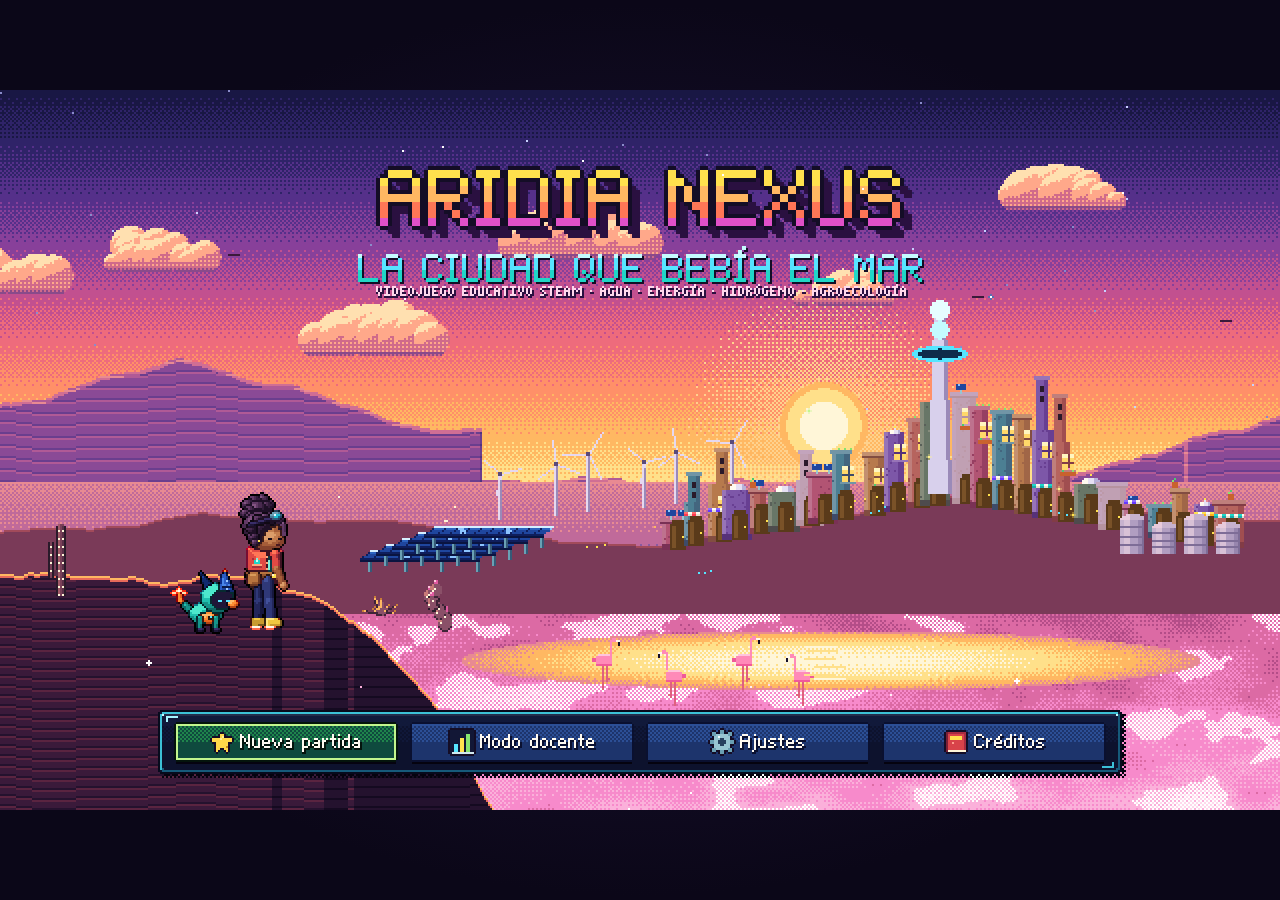
==== commit b46aff27: "Nivel 08 'El Oasis de las Raíces': mezcla de fuentes de riego, temporada con estrés salino invisible" ====
--- a/aridia_nexus.html
+++ b/aridia_nexus.html
@@ -5000,36 +5000,43 @@
 /** Planta de cultivo en distintos estadios (0..1) y estrés (0..1) */
 ART.crop = function (pb, x, y, kind, stage = 1, seed = 1, stress = 0) {
   const r = RNG(seed);
-  const leaf = stress > 0.6 ? ['#5a4a1a', '#8a7a2a', '#b0a040', '#d4c46a'] : stress > 0.3 ? ['#2a5a2a', '#5a8a2a', '#8ab040', '#c2d86a'] : ['#0f3b20', '#1f854c', '#33a552', '#86e36f'];
+  const L = stress > 0.6 ? ['#3a3010', '#6a5a1a', '#9a8a2a', '#c8b84a', '#e8d878'] : stress > 0.3 ? ['#1e3a14', '#3e6a1e', '#6a9a2a', '#9ac040', '#cce070'] : ['#0b2a18', '#14532e', '#1f854c', '#33a552', '#86e36f'];
   const s = clamp(stage, 0.15, 1);
+  const leafBlade = (x0, y0, dir, len, droop) => {
+    for (let i = 0; i < len; i++) {
+      const t = i / len, xx = x0 + dir * i, yy = y0 - Math.round(Math.sin(t * 2.4) * 3) + Math.round(t * t * droop);
+      pb.set(xx, yy, t < 0.15 ? L[2] : L[3]); pb.set(xx, yy + 1, L[1]); if (t > 0.2 && t < 0.7) pb.set(xx, yy - 1, L[4]);
+    }
+  };
   if (kind === 'maiz' || kind === 'sorgo') {
-    const hgt = Math.round((kind === 'maiz' ? 34 : 28) * s);
-    pb.vline(x, y - hgt, y, leaf[1]); pb.vline(x + 1, y - hgt + 2, y, leaf[0]);
-    for (let k = 4; k < hgt - 4; k += 5) {
-      const side = (k / 5) % 2 ? 1 : -1, len = 6 + r.int(0, 3);
-      for (let i = 0; i < len; i++) pb.set(x + side * (i + 1), y - k - Math.round(Math.sin(i / len * 2.2) * 3), i < len * 0.6 ? leaf[2] : leaf[3]);
-    }
+    const hgt = Math.round((kind === 'maiz' ? 46 : 38) * s);
+    for (let yy = 0; yy < hgt; yy++) { pb.set(x, y - yy, L[2]); pb.set(x + 1, y - yy, L[1]); if (yy % 9 === 4) { pb.set(x, y - yy, L[0]); pb.set(x + 1, y - yy, L[0]); } }
+    for (let k = 5, n = 0; k < hgt - 6; k += 6, n++) leafBlade(x + (n % 2 ? 2 : -1), y - k, n % 2 ? 1 : -1, 9 + r.int(0, 4), 5);
     if (s > 0.7) {
-      if (kind === 'maiz') { pb.rect(x + 2, y - hgt * 0.55, 3, 7, '#f2d48a'); pb.set(x + 3, y - hgt * 0.55 - 1, '#c9862e'); pb.vline(x + 1, y - hgt * 0.55, y - hgt * 0.55 + 6, leaf[2]); for (let i = 0; i < 4; i++) pb.set(x - 1 + i, y - hgt - 1 - (i % 2), '#e8c070'); }
-      else { for (let i = 0; i < 6; i++) pb.disc(x + (i % 2) - 1, y - hgt - 2 - i, 1, i % 2 ? '#a8402a' : '#c8582e'); }
+      if (kind === 'maiz') {
+        const cy = y - Math.round(hgt * 0.5);
+        pb.rect(x + 2, cy, 4, 9, '#f2d48a'); for (let k = 0; k < 9; k += 2) pb.hline(x + 2, x + 5, cy + k, '#e8b84a'); pb.vline(x + 2, cy - 1, cy + 9, L[3]); pb.set(x + 4, cy - 1, '#c9862e'); pb.set(x + 5, cy - 2, '#a86a1e');
+        for (let i = -3; i <= 3; i++) { pb.set(x + i, y - hgt - 1 - Math.abs(i % 2), '#e8c070'); pb.set(x + i, y - hgt - 2 - (i === 0 ? 2 : 0), '#f6dc90'); }
+      } else { for (let i = 0; i < 9; i++) pb.disc(x + ((i % 3) - 1) * 2, y - hgt - 2 - Math.floor(i / 3) * 2, 1, i % 2 ? '#a8402a' : '#d8642e'); }
     }
   } else if (kind === 'frijol') {
-    const hgt = Math.round(24 * s);
-    pb.vline(x, y - hgt - 2, y, '#8a6a3a');
-    for (let k = 0; k < hgt; k += 2) { const ox = Math.round(Math.sin(k * 0.5) * 2); pb.set(x + ox, y - k, leaf[2]); if (k % 4 === 0) { pb.disc(x + ox + 2, y - k, 1, leaf[3]); pb.set(x + ox - 2, y - k - 1, leaf[1]); } }
-    if (s > 0.7) for (let k = 0; k < 3; k++) { pb.vline(x + 2, y - 6 - k * 6, y - 3 - k * 6, '#7a8a2a'); pb.set(x - 2, y - 10 - k * 6, '#f78acb'); }
+    const hgt = Math.round(30 * s);
+    pb.vline(x + 3, y - hgt - 4, y, '#b07a50'); pb.vline(x + 4, y - hgt - 4, y, '#7a5236');
+    for (let k = 0; k < hgt; k++) { const ox = Math.round(Math.sin(k * 0.45) * 3); pb.set(x + 3 + ox, y - k, L[2]); if (k % 5 === 2) { const d = ox >= 0 ? 1 : -1; pb.disc(x + 3 + ox + d * 3, y - k, 2, L[3]); pb.set(x + 3 + ox + d * 3, y - k - 1, L[4]); pb.set(x + 3 + ox + d * 4, y - k + 1, L[1]); } }
+    if (s > 0.7) for (let k = 0; k < 4; k++) { pb.vline(x + 6, y - 6 - k * 7, y - 1 - k * 7, '#7a8a2a'); pb.vline(x + 7, y - 5 - k * 7, y - 2 - k * 7, '#9aaa3a'); pb.set(x, y - 10 - k * 7, '#f78acb'); pb.set(x + 1, y - 10 - k * 7, '#ffc4dc'); }
   } else if (kind === 'ahuyama') {
-    const n = Math.round(4 * s) + 1;
-    for (let i = 0; i < n; i++) { const lx = x + (i - n / 2) * 6, ly = y - 3 - (i % 2) * 2; pb.ellipse(lx, ly, 4, 3, leaf[2]); pb.ellipse(lx - 1, ly - 1, 2, 1, leaf[3]); pb.set(lx, ly + 2, leaf[0]); }
-    pb.hline(x - n * 3, x + n * 3, y - 1, leaf[1]);
-    if (s > 0.6) { pb.ellipse(x + 2, y - 3, 4, 3, '#ff9f43'); pb.hline(x - 1, x + 5, y - 5, '#ffc06a'); pb.vline(x + 2, y - 6, y - 1, '#c9622e'); }
+    const n = Math.round(4 * s) + 2;
+    for (let i = 0; i < n; i++) { const lx = x + (i - n / 2) * 7, ly = y - 4 - (i % 2) * 3; pb.ellipse(lx, ly, 5, 4, L[2]); pb.ellipse(lx - 1, ly - 1, 3, 2, L[3]); pb.set(lx - 2, ly - 2, L[4]); pb.line(lx, ly + 3, lx, ly - 2, L[1]); }
+    pb.hline(x - n * 4, x + n * 4, y - 1, L[1]);
+    if (s > 0.55) { pb.ellipse(x + 3, y - 4, 6, 4, '#ff9f43'); pb.ellipse(x + 2, y - 5, 4, 2, '#ffc06a'); for (const dx of [-3, 0, 3]) pb.vline(x + 3 + dx, y - 7, y - 1, '#d8742a'); pb.set(x + 3, y - 9, '#5a8a2a'); pb.disc(x - 8, y - 9, 2, '#ffe14d'); }
   } else if (kind === 'tomate' || kind === 'aji') {
-    const hgt = Math.round((kind === 'tomate' ? 20 : 12) * s);
-    if (kind === 'tomate') pb.vline(x + 3, y - hgt - 4, y, '#b07a50');
-    for (let k = 0; k < hgt; k += 2) { pb.set(x + (k % 4 ? 1 : -1), y - k, leaf[1]); pb.disc(x + r.int(-3, 3), y - k, 1, leaf[2 + (k % 2)]); }
-    if (s > 0.6) for (let k = 0; k < 4; k++) { const fx = x + r.int(-3, 3), fy = y - r.int(3, Math.max(4, hgt)); if (kind === 'tomate') { pb.disc(fx, fy, 1, '#ff4e5d'); pb.set(fx - 1, fy - 1, '#ffb0a0'); } else { pb.vline(fx, fy, fy + 2, r.chance(0.5) ? '#ff4e5d' : '#ffe14d'); } }
-  } else if (kind === 'nopal') ART.nopal(pb, x, y, Math.max(2, Math.round(3 * s)), seed);
-  else ART.shrub(pb, x, y, Math.max(3, Math.round(6 * s)), seed);
+    const tom = kind === 'tomate', hgt = Math.round((tom ? 30 : 18) * s);
+    if (tom) { pb.vline(x + 5, y - hgt - 4, y, '#c89a6a'); pb.vline(x + 6, y - hgt - 4, y, '#8a5a3c'); }
+    for (let k = 0; k < hgt; k += 2) { const w = Math.round((tom ? 5 : 4) * Math.sin((k / hgt) * Math.PI) + 2); for (let i = -w; i <= w; i++) { const c = hash2(x + i, y - k, seed) < 0.25 ? L[4] : (i < 0 ? L[3] : L[2]); pb.set(x + i, y - k, c); pb.set(x + i, y - k - 1, i % 2 ? L[1] : L[2]); } }
+    pb.vline(x, y - hgt, y, L[1]);
+    if (s > 0.6) for (let k = 0; k < (tom ? 6 : 7); k++) { const fx = x + r.int(-4, 4), fy = y - r.int(4, Math.max(5, hgt - 2)); if (tom) { pb.disc(fx, fy, 2, '#e8343c'); pb.set(fx - 1, fy - 1, '#ff9a8a'); pb.set(fx, fy - 2, L[2]); } else { const c = r.chance(0.5) ? '#ff4e5d' : '#ffb93b'; pb.vline(fx, fy, fy + 3, c); pb.set(fx + 1, fy + 1, shade(c, -0.2)); pb.set(fx, fy - 1, L[2]); } }
+  } else if (kind === 'nopal') ART.nopal(pb, x, y, Math.max(3, Math.round(4 * s)), seed);
+  else ART.shrub(pb, x, y, Math.max(3, Math.round(7 * s)), seed);
 };
 /** Cinta de goteo con emisores sobre el suelo */
 ART.dripLine = function (pb, x0, x1, y, spacing = 10) {
@@ -5438,6 +5445,34 @@
   return B;
 };
 
+/* ---------- Oasis de las Raíces (verde hoja, terracota, turquesa, amarillo flor, violeta) ---------- */
+RAMP.skyOasis = ['#2a5ab8', '#3a72cc', '#4e8ede', '#6aaae8', '#8cc4ee', '#b4daf0', '#dcecdc', '#fff0c0', '#ffd8a0'];
+BIOMES.oasis = function (L) {
+  const B = new Backdrop(L.width, L.height);
+  const horizon = 186;
+  B.horizon = horizon;
+  B.sky = makeSkyCanvas(RAMP.skyOasis, horizon, { sun: { x: 460, y: 70, r: 13, cols: ['#fff6d8', '#ffe878', '#ffd04a'], halo: '#fff0c0' }, curve: 1.15 });
+  B.addClouds(7, CLOUD_PALS.day, 15, 14, 100);
+  // 1. dunas doradas del desierto que rodea el oasis
+  B.layer(0.06, 70, horizon - 40, (pb, w) => { ART.dunes(pb, 50, 26, ART.hazeRamp(RAMP.dune, '#dcecdc', 0.35), 41, { minW: 120, maxW: 260, lit: 5, shadow: 2 }); });
+  // 2. palmar y casas de adobe
+  B.layer(0.22, 130, horizon - 70, (pb, w) => {
+    const r = RNG(44);
+    for (let x = 0; x < w; x += r.int(30, 60)) { if (r.chance(0.3)) ART.house(pb, x, 120, r.int(22, 34), r.int(18, 28), x, { pal: HOUSE_COLS[r.pick([4, 0, 2, 5])].map(c => mixHex(c, '#dcecdc', 0.3)), roof: r.pick(['flat', 'dome']) }); else ART.palm(pb, x, 124, r.int(36, 58), r.range(-6, 6), x, ART.hazeRamp(RAMP.leaf, '#dcecdc', 0.25)); }
+    for (let x = 0; x < w; x++) for (let y = 118; y < 130; y++) pb.set(x, y, rampDither(ART.hazeRamp(RAMP.leaf, '#dcecdc', 0.3), 0.5 + (y - 118) / 30, x, y));
+  });
+  // 3. terrazas cercanas con flores y canales
+  B.layer(0.5, 90, H - 90 - 56, (pb, w) => {
+    for (let t = 0; t < 3; t++) {
+      const y0 = 30 + t * 20;
+      for (let x = 0; x < w; x++) { pb.set(x, y0, '#c9622e'); pb.set(x, y0 + 1, '#a04a22'); for (let y = y0 + 2; y < y0 + 20; y++) pb.set(x, y, rampDither(ART.hazeRamp(RAMP.leaf, '#dcecdc', 0.4 - t * 0.1), 0.62 + (fbm(x * 0.05, y * 0.1, 2, t) - 0.5) * 0.4, x, y)); }
+      for (let x = 4; x < w; x += 7) { const k = hash2(x, t, 3); if (k < 0.2) { pb.set(x, y0 + 4, '#ffe14d'); pb.set(x + 1, y0 + 4, '#fff6a0'); } else if (k < 0.35) pb.set(x, y0 + 5, '#b49cff'); else if (k < 0.45) pb.set(x, y0 + 6, '#ff8ab8'); }
+      for (let x = 0; x < w; x += 2) pb.set(x, y0 - 1, (x >> 3) % 2 ? '#20d6c7' : '#7ff0dc');
+    }
+  }, { fy: 0.25 });
+  return B;
+};
+
 /* ===== 20_models.js ===== */
 /* =====================================================================
    20_models.js — Modelos científicos simplificados, deterministas y
@@ -5784,7 +5819,7 @@
     store = Math.max(0, store - ETa);
     plot.theta = clamp(store / TAW, 0, 1.2);
     // sales: entrada con el riego, salida con el drenaje (fracción de lavado)
-    const saltIn = w.irr * w.eff * w.ecw * 0.02;
+    const saltIn = w.irr * w.eff * w.ecw * 0.008;
     const LF = applied > 0 ? drain / Math.max(1, applied) : 0;
     plot.ECe = clamp(plot.ECe + saltIn - plot.ECe * LF * 0.9 - (pond > 5 ? -0.05 : 0), 0.2, 20);
     plot.B = clamp(plot.B * 0.92 + w.boron * 0.08 * (w.irr > 0 ? 1 : 0), 0, 10);
@@ -13668,6 +13703,498 @@
   },
 });
 
+/* ===== 48_lv08.js ===== */
+/* =====================================================================
+   48_lv08.js — NIVEL 08: EL OASIS DE LAS RAÍCES
+   Parcelas agroecológicas, viveros, banco de semillas y red de riego.
+   RA-07 · Mapa de Raíces · Guardián: La Cosecha Transparente
+   KIRU revela la memoria cifrada con los datos comunitarios.
+   ===================================================================== */
+
+const IRR_SOURCES = {
+  perm: { name: 'Permeado de OI', ec: 0.05, boron: 0.9, na: 0.4, cam: 0.1, max: 1, col: '#56e5ff' },
+  well: { name: 'Pozo 4 (salobre)', ec: 2.6, boron: 2.4, na: 18, cam: 6, max: 1, col: '#c97c38' },
+  rain: { name: 'Cisterna de lluvia', ec: 0.08, boron: 0, na: 0.2, cam: 0.4, max: 0.4, col: '#86e36f' },
+};
+const AGRO_CROPS = ['maiz', 'frijol', 'ahuyama', 'tomate', 'aji', 'sorgo', 'nopal'];
+function irrigationBlend(f, gypsum) {
+  const s = ['perm', 'well', 'rain'].map(k => Object.assign({ q: f[k] }, IRR_SOURCES[k]));
+  const b = AgroModel.blend(s);
+  if (gypsum) { b.cam += 4; b.ec += 0.35; b.sar = b.na / Math.sqrt(Math.max(0.05, b.cam / 2)); }
+  b.infil = AgroModel.infiltrationRisk(b.ec, b.sar);
+  return b;
+}
+
+LEVELS[8] = {
+  id: 8, title: 'El Oasis de las Raíces', chapter: 'CAPÍTULO 08', biome: 'oasis', music: 'oasis', width: 2800, height: 360,
+  ambience: { birds: 0.9, wind: 0.2, sea: 0 },
+  portraits: ['amaya', 'kiru', 'naira', 'dante', 'alma', 'pastora', 'eliana'],
+  spawn: { x: 60, y: 286 },
+  checkpoints: { hub: { x: 1360, y: 284 }, tree: { x: 2300, y: 276 } },
+  ground: [[0, 286], [280, 284], [320, 278], [900, 278], [960, 284], [1300, 284], [1800, 280], [2300, 276], [2600, 270], [2800, 266]],
+  terrain: [{ x0: 0, x1: 300, mat: 'sand' }, { x0: 300, x1: 2800, mat: 'grassland' }],
+  water: [{ x0: 1180, x1: 1260, y: 282, tint: '#20d6c7', deep: '#0f6a7a' }],
+  platforms: [{ x: 1010, y: 236, w: 140, type: 'wood' }, { x: 2380, y: 214, w: 70, type: 'wood' }, { x: 2470, y: 188, w: 60, type: 'wood' }],
+  ladders: [{ x: 1020, y0: 236, y1: 284 }],
+  cam: { look: 50, vy: 0.66 },
+  /* ---------------- accesorios estáticos ---------------- */
+  props(pb, world) {
+    const gy = (x) => world.groundAt(x);
+    for (let x = 20; x < 300; x += 40) ART.cactus(pb, x, gy(x) + 1, 18 + (x % 3) * 5, x);
+    drawSign(pb, 250, gy(250), 'OASIS DE LAS RAÍCES', '#33a552');
+    ART.palm(pb, 330, gy(330), 56, -5, 21); ART.palm(pb, 880, gy(880), 60, 6, 22);
+    // parcelas en terraza con goteo y cultivos asociados (milpa)
+    const plots = [[380, ['maiz', 'frijol', 'ahuyama', 'maiz', 'frijol', 'ahuyama', 'maiz']], [560, ['tomate', 'aji', 'tomate', 'aji', 'tomate', 'aji']], [730, ['sorgo', 'nopal', 'sorgo', 'nopal', 'sorgo']]];
+    for (const [x0, crops] of plots) {
+      // cantero elevado de tierra oscura para contraste
+      for (let x = x0 - 8; x < x0 + 146; x++) for (let y = gy(x0) - 9; y < gy(x0); y++) pb.set(x, y, (y === gy(x0) - 9) ? '#8a5a3c' : rampDither(['#3a2418', '#5a3a24', '#7a4e2e'], (y - gy(x0) + 9) / 9, x, y));
+      for (const px of [x0 - 8, x0 + 145]) pb.vline(px, gy(x0) - 22, gy(x0), '#8a5a3c');
+      pb.rect(x0 - 6, gy(x0) - 3, 150, 3, '#a04a22'); pb.hline(x0 - 6, x0 + 143, gy(x0) - 3, '#c9622e');
+      ART.dripLine(pb, x0, x0 + 140, gy(x0) - 10, 10);
+      crops.forEach((c, i) => ART.crop(pb, x0 + 8 + i * 20, gy(x0) - 9, c, 1, x0 + i));
+      // cobertura (mulch) en la primera parcela
+      if (x0 === 380) for (let x = x0; x < x0 + 140; x += 2) pb.set(x, gy(x0) - 3, (x % 6) ? '#c8a860' : '#a08040');
+    }
+    drawSign(pb, 450, gy(450), 'MILPA', '#33a552'); drawSign(pb, 630, gy(630), 'HUERTA', '#ff4e5d'); drawSign(pb, 800, gy(800), 'SECANO', '#c97c38');
+    // vivero de Alma (casa-malla)
+    ART.shadeHouse(pb, 920, gy(920), 80, 46);
+    for (let k = 0; k < 8; k++) { pb.rect(926 + k * 9, gy(920) - 8, 6, 6, '#c9622e'); ART.crop(pb, 929 + k * 9, gy(920) - 8, ['tomate', 'aji', 'frijol', 'maiz'][k % 4], 0.35, k); }
+    // banco de semillas (adobe con puertas de colores)
+    const bx = 1010;
+    pb.rect(bx, 236, 140, 48, '#d8a070'); pb.rect(bx, 236, 140, 3, '#f2c48a'); pb.rect(bx + 136, 236, 4, 48, '#a06a3a');
+    for (let k = 0; k < 4; k++) { pb.rect(bx + 12 + k * 32, 250, 16, 34, ['#20d6c7', '#ff6b6b', '#ffe14d', '#8d6bff'][k]); pb.rect(bx + 12 + k * 32, 250, 16, 2, '#fffaf0'); }
+    drawSign(pb, bx + 70, 236, 'BANCO DE SEMILLAS', '#c9622e');
+    // nodo hidráulico: pozo 4, tanque de permeado, cisterna de lluvia y mezclador
+    const hx = 1300;
+    pb.rect(hx, gy(hx) - 26, 24, 26, '#8a6a4a'); pb.rect(hx - 2, gy(hx) - 30, 28, 4, '#6a4a2a'); pb.vline(hx + 12, gy(hx) - 56, gy(hx) - 30, '#5a3826'); pb.rect(hx + 4, gy(hx) - 58, 16, 3, '#5a3826');
+    drawSign(pb, hx + 12, gy(hx) - 58, 'POZO 4', '#c97c38');
+    ART.tank(pb, hx + 50, gy(hx), 28, 56, RAMP.steelW, { band: '#56e5ff', label: true });
+    pb.rect(hx + 100, gy(hx) - 22, 44, 22, '#a9bbd6'); pb.rect(hx + 102, gy(hx) - 20, 40, 6, '#20d6c7'); drawSign(pb, hx + 122, gy(hx) - 22, 'CISTERNA', '#33a552');
+    pb.rect(hx + 160, gy(hx) - 40, 30, 40, '#e8f0f4'); pb.rect(hx + 160, gy(hx) - 40, 30, 3, '#86e36f'); drawSign(pb, hx + 175, gy(hx) - 40, 'MEZCLA', '#33a552');
+    ART.pipe(pb, hx + 24, gy(hx) - 10, hx + 160, gy(hx) - 10, 2, 'irrigation');
+    ART.pipe(pb, hx + 190, gy(hx) - 10, hx + 400, gy(hx) - 10, 2, 'irrigation');
+    // pastizal de Doña Celia y corredor de flores
+    for (let x = 1600; x < 2200; x += 6) { const k = hash2(x, 1, 8); if (k < 0.25) { pb.set(x, gy(x) - 3, '#ffe14d'); pb.vline(x, gy(x) - 2, gy(x) - 1, '#33a552'); } else if (k < 0.4) { pb.set(x, gy(x) - 4, '#b49cff'); pb.vline(x, gy(x) - 3, gy(x) - 1, '#33a552'); } }
+    pb.rect(1900, gy(1900) - 10, 40, 10, '#8a6a4a'); pb.rect(1902, gy(1900) - 8, 36, 4, '#20d6c7'); drawSign(pb, 1920, gy(1920) - 10, 'BEBEDERO', '#8a6a4a');
+    // árbol antiguo (cují) donde KIRU abre su memoria
+    const tx = 2420;
+    ART.tree(pb, tx, gy(tx), 120, 9, RAMP.leaf, ['#3a2218', '#5a3826', '#7a5236', '#9a6e4a']);
+    for (let i = 0; i < 6; i++) pb.line(tx - 20 + i * 8, gy(tx), tx - 30 + i * 12, gy(tx) + 6, '#5a3826');
+    drawSign(pb, 2700, gy(2700), 'MESA DEL NEXO', '#2152b5');
+  },
+  propsFront(pb, world) { for (let x = 300; x < 2800; x += 5) if ((x * 13) % 7 < 2) ART.grass(pb, x, world.groundAt(x) + 2, 2, x, RAMP.leaf); },
+  /* ---------------- dinámico ---------------- */
+  renderMid(g, sc, cam) {
+    const S = sc.state, t = Game.time, w = sc.world, ox = cam.x, oy = cam.y;
+    const gy = (x) => w.groundAt(x) - oy;
+    for (const x0 of [380, 560, 730]) drawDrips(g, x0 - ox, x0 + 140 - ox, gy(x0) - 10, t, true, 10);
+    // estrés invisible: con el Mapa de Raíces se ve la sal en el suelo
+    if (S.rootsView) for (const [x0, k] of [[380, 0.3], [560, 0.7], [730, 0.2]]) { for (let x = x0; x < x0 + 140; x += 3) { const d = 4 + Math.round(Math.sin(x * 0.2) * 3) + 10; frect(g, x - ox, gy(x0) + 2, 1, d, '#c9a46a'); if (hash2(x, 3, 1) < k) fpx(g, x - ox, gy(x0) + 6 + (x % 7), '#ffffff'); } }
+    // cabras de Doña Celia
+    for (let i = 0; i < 5; i++) { const gx = 1700 + i * 34 + Math.sin(t * 0.4 + i) * 16 - ox, gyy = gy(1700 + i * 34) ; drawGoat(g, gx, gyy, t + i, i % 2 ? 1 : -1); }
+    // mariposas y abejas en el corredor
+    for (let i = 0; i < 10; i++) { const bx = 1600 + ((t * 20 + i * 61) % 600) - ox, by = gy(1600) - 14 - Math.abs(Math.sin(t * 3 + i)) * 10; fpx(g, bx, by, i % 2 ? '#ffe14d' : '#b49cff'); fpx(g, bx + 1, by - (Math.floor(t * 8 + i) % 2), i % 2 ? '#fff6a0' : '#e0d8ff'); }
+    // brillo del compartimento de KIRU en el árbol
+    if (S.memGlow) fdither(g, 2400 - ox, gy(2420) - 60, 40, 40, '#b49cff', 0.2 + 0.1 * Math.sin(t * 4));
+    // flujo de riego por el nodo hidráulico
+    Charts.flow(g, [[1324 - ox, gy(1300) - 10], [1460 - ox, gy(1300) - 10]], 'irrigation', 1, 2);
+    Charts.flow(g, [[1490 - ox, gy(1300) - 10], [1700 - ox, gy(1300) - 10]], 'irrigation', 1, 2);
+  },
+  lens(g, sc, cam, k) {
+    const S = sc.state, ox = cam.x, oy = cam.y, w = sc.world;
+    lensBoundary(g, 360 - ox, 200 - oy, 540, 100, '#ffe14d', 'LÍMITE: PARCELAS (SUELO + CULTIVO + AGUA + CLIMA)');
+    lensTag(g, 390 - ox, 214 - oy, 'ETc = Kc · ET0 (ET0 ≈ 6,5 mm/d)', '#86e36f', 'plant');
+    lensTag(g, 570 - ox, 226 - oy, 'Hojas verdes ≠ sin estrés salino', '#ff9a8a', 'leaf');
+    lensTag(g, 1300 - ox, 220 - oy, 'Mezcla: EC, boro y SAR', '#20d6c7', 'water');
+    lensTag(g, 1700 - ox, 230 - oy, 'Ruta de pastoreo (no estaba en el modelo)', '#ffe14d', 'people');
+  },
+  hud(g, sc) {
+    const S = sc.state;
+    if (!S.hud) return;
+    hudGauges(g, [
+      { icon: 'leaf', label: 'APARIENCIA', value: 'VERDE', frac: 0.9, color: '#86e36f' },
+      { icon: 'salt', label: 'SAL SUELO', value: S.rootsView ? 'ALTA (huerta)' : '¿?', frac: S.rootsView ? 0.7 : 0, color: '#ff9a8a' },
+      { icon: 'kiru', label: 'ECOS KIRU', value: String(GS.s.echoes.length), frac: Math.min(1, GS.s.echoes.length / 18), color: '#b49cff' },
+    ]);
+  },
+  onTool(sc) {
+    const P = sc.player;
+    const adv = sc.world.entities.find(e => e instanceof Adversary && !e.calm && Math.abs(e.x - P.x) < 90);
+    if (adv || !GS.hasTool('raices')) return false;
+    sc.state.rootsView = !sc.state.rootsView; Audio2.sfx('scan');
+    sc.kiru && sc.kiru.say(sc.state.rootsView ? 'Mapa de Raíces: sal acumulada bajo la huerta. Las hojas no lo cuentan.' : 'Vista normal: todo parece sano.', 'curioso', 3);
+    return true;
+  },
+  /* ---------------- guion ---------------- */
+  setup(sc, p) {
+    const S = sc.state;
+    Object.assign(S, { hud: true, rootsView: false, nodes: 0, memGlow: false });
+    const naira = sc.actor('naira', 'naira', 1080, { facing: -1 }); naira.y = 284;
+    const alma = sc.actor('alma', 'alma', 960, { facing: -1 });
+    const celia = sc.actor('celia', 'pastora', 1820, { facing: -1 });
+    const dante = sc.actor('dante', 'dante', 1460, { facing: -1, restAnim: 'repair' });
+    sc.world.add(new Pickup({ kind: 'echo', x: 1080, y: 210, onPick: () => kiruEcho(sc, 'l8a', 'KIRU: "Parcela 07, Las Abuelas. Riego de madrugada. Lo sé como sé mi nombre."') }));
+    sc.world.add(new Pickup({ kind: 'echo', x: 2495, y: 160, onPick: () => kiruEcho(sc, 'l8b', 'KIRU: "Bajo este árbol, Eliana me dijo: «Cuando llegue el momento, tú decides»."') }));
+    for (const [x, y] of [[620, 236], [1560, 240]]) sc.world.add(new Adversary({ type: 'saltMirage', x, y, range: 40, speed: 20 }));
+    naira.onTalk = async (sc2) => sideSeedBank(sc2);
+    alma.onTalk = async (sc2) => sideBackupNodes(sc2);
+    celia.onTalk = async (sc2) => sideGoatRoute(sc2);
+    dante.onTalk = async (sc2) => { await sc2.say([['dante', 'smile', 'El nodo hidráulico mezcla tres aguas: permeado, pozo 4 y lluvia. El gemelo de riego está en la consola junto al mezclador.']]); };
+    sc.station({ id: 'plotHuerta', x: 640, kind: 'sensor', label: 'Plantas de la huerta', glow: '#ff9a8a', onUse: async (sc2, st) => plotsFirst(sc2, st), scan: (sc2, st) => sc2.run(() => plotsFirst(sc2, st)) });
+    sc.station({ id: 'agroSim', x: 1475, kind: 'sim', label: 'Gemelo de riego', glow: '#86e36f', hidden: true, onUse: async (sc2, st) => agroFlow(sc2, st) });
+    sc.station({ id: 'tree', x: 2420, kind: 'clue', label: 'El cují antiguo', glow: '#b49cff', hidden: true, onUse: async (sc2, st) => { st.done = true; await kiruMemoryScene(sc2); } });
+    sc.station({ id: 'solo', x: 2560, kind: 'solo', label: 'Puerta de Evidencia', glow: '#b49cff', hidden: true, onUse: async (sc2, st) => {
+      const r = await sc2.open(SOLOScene, { ctx: 'RA-07-C1' });
+      st.progress = r.correct; if (r.correct >= 3) { st.done = true; GS.lp(8).solo = true; S.soloDone = true; Codex.unlock('calidad_riego'); }
+    } });
+    sc.station({ id: 'exit', x: 2740, kind: 'clue', label: 'Ir a la Mesa del Nexo', glow: '#ffe14d', hidden: true, onUse: async (sc2) => finishLevel8(sc2) });
+    // nodos de respaldo de la memoria de KIRU (misión de Alma)
+    for (const [x, y] of [[520, 240], [1130, 214], [2060, 250]]) sc.world.add(new Pickup({ kind: 'node', x, y, draw: (g, px, py, pk) => { if (!S.nodeQuest) return; fdisc(g, px, py, 4, '#3f2690'); fdisc(g, px, py, 3, '#b49cff'); fpx(g, px - 1, py - 1, '#ffffff'); for (let k = 0; k < 3; k++) fpx(g, px + Math.cos(pk.t * 3 + k * 2) * 7, py + Math.sin(pk.t * 3 + k * 2) * 7, '#b49cff'); }, onPick: () => { S.nodes++; Game.toast('Nodo de respaldo (' + S.nodes + '/3)', 'save', '#b49cff', 2); if (S.nodes >= 3) { GS.flag('kiruBackupBuilt', true); GS.lp(8).side.backup = true; LearningModel.record({ kind: 'challenge', id: 'side_nodos_respaldo', ra: 'RA-09', concepts: ['steamInquiry'], solo: 2, correct: true }); sc.kiru && sc.kiru.say('Tres nodos de respaldo activos. Si algo se borra, tendré dónde volver.', 'esperanzado', 5); } } }));
+    for (const e of sc.world.entities) if (e.kind === 'node') { const up = e.update.bind(e); e.update = (dt) => { if (S.nodeQuest) up(dt); else e.t += dt; }; }
+    sc.setObjective('Revisa las plantas de la huerta', ['¿Una planta verde puede tener estrés?', 'La huerta (tomate y ají) está en la segunda terraza.']);
+    Codex.unlock('agroeco10');
+    if (p.checkpoint === 'hub') { S.sawPlots = true; sc.world.find('agroSim').hidden = false; sc.setObjective('Usa el Gemelo de riego en el nodo hidráulico', []); }
+    if (p.checkpoint === 'tree') { S.sawPlots = true; S.agroStage = 'tree'; GS.giveTool('raices', true); sc.world.find('tree').hidden = false; S.memGlow = true; sc.setObjective('Ve al cují antiguo con KIRU', []); }
+  },
+  update(sc, dt) { if (Math.random() < 0.05) sc.world.ps.emit('leaf', sc.cam.x + Math.random() * W, sc.cam.y + 120, 10, 10, 1); },
+  triggers: [
+    { x: 330, w: 40, run: (sc) => { sc.kiru && sc.kiru.say('Huele a tierra mojada. Y a algo que conozco… no sé de dónde.', 'curioso', 4); } },
+  ],
+};
+
+function drawGoat(g, x, y, t, dir) {
+  x = Math.round(x); y = Math.round(y);
+  const bob = Math.floor(t * 4) % 2;
+  frect(g, x - 5, y - 8 - bob, 10, 5, '#f2e2c4'); frect(g, x - 5, y - 8 - bob, 10, 1, '#fffaf0'); frect(g, x - 4, y - 4, 1, 4, '#8a6a4a'); frect(g, x + 3, y - 4, 1, 4, '#8a6a4a');
+  const hx = x + dir * 6;
+  frect(g, hx - 2, y - 11 - bob, 4, 4, '#e8d0a8'); fpx(g, hx + dir, y - 10 - bob, '#140d26'); fpx(g, hx - dir, y - 12 - bob, '#8a6a4a'); fpx(g, hx, y - 7 - bob, '#d8c098');
+  fpx(g, x - dir * 6, y - 8 - bob, '#d8c098');
+}
+
+/* ---------------- piezas del guion del nivel 08 ---------------- */
+async function plotsFirst(sc, st) {
+  const S = sc.state;
+  if (S.sawPlots) { await sc.say([['kiru', 'thinking', 'Hojas verdes, frutos pequeños, bordes quemados en las hojas viejas. Sal y boro, sobre todo en la huerta.']]); return; }
+  S.sawPlots = true; st.done = true;
+  await sc.say([
+    ['naira', 'worried', 'Las riegan todos los días con agua "potable" del despacho, y aun así los tomates están chiquitos y el fríjol tiene los bordes quemados.'],
+    ['amaya', 'thinking', 'Se ven verdes…'],
+    ['kiru', 'thinking', 'Sensores de suelo: humedad alta, pero conductividad del suelo 3,4 dS/m en la huerta y boro alto. Y la infiltración es pésima: el agua se queda arriba y se evapora.'],
+    ['naira', 'calm', 'Una planta puede recibir agua y seguir teniendo sed fisiológica. La sal le roba el agua por ósmosis.'],
+    ['kiru', 'confundido', '…Esa es la parcela 07. "Las Abuelas". Nunca nadie me dijo su nombre. ¿Por qué lo sé?'],
+  ]);
+  Codex.unlock('etc'); Codex.unlock('lavado');
+  sc.world.find('agroSim').hidden = false;
+  GS.save('hub');
+  sc.setObjective('Analiza el agua de riego en el Gemelo de riego (nodo hidráulico)', ['¿El agua potable es siempre la mejor para regar?', 'Mira EC, boro y SAR de cada fuente.', 'La consola está junto al mezclador, pasando el banco de semillas.']);
+}
+async function agroFlow(sc, st) {
+  const S = sc.state;
+  if (!S.agroStage) {
+    const r = await sc.open(Sim08, { phase: 'demo', stopAfter: 'guided' });
+    if (!r || !r.ok) return;
+    S.agroStage = 'season'; S.blend = r.blend; GS.giveTool('raices'); Codex.unlock('calidad_riego');
+    await sc.say([['kiru', 'happy', 'Nueva herramienta: {c}Mapa de Raíces{/}. Pulsa {y}Q{/} para ver bajo el suelo: humedad, sal y raíces.']]);
+    sc.setObjective('Vence a La Cosecha Transparente: una temporada de 12 semanas', ['¿Qué indicador revela el estrés antes que las hojas?', 'Activa los sensores de suelo y mira la conductividad, no el color.', 'Cobertura, riego nocturno, lavado ocasional y cultivos tolerantes donde haya sal.']);
+    return;
+  }
+  if (S.agroStage === 'season') {
+    const r = await sc.open(Sim08, { phase: 'auto', stopAfter: 'auto', blend: S.blend });
+    if (!r || !r.ok) { sc.kiru && sc.kiru.say('La temporada se perdió en el gemelo. La tierra real sigue esperando. Probemos otro plan.', 'valiente'); return; }
+    GS.lp(8).guardian = true;
+    const ok = await explain(sc, {
+      id: 'lv8_explain', ra: 'RA-07', concepts: ['irrigationQuality', 'agroecology'],
+      prompt: 'Las plantas de la huerta recibían más agua de la necesaria y se veían verdes, pero producían poco. ¿Qué relación lo explica?',
+      options: [
+        'La sal acumulada en el suelo baja el potencial del agua: la raíz tiene que esforzarse para absorberla (estrés osmótico), aunque haya humedad; además el boro se acumula y la mala infiltración deja el agua en superficie.',
+        'Les faltaba agua: hay que regar el doble.',
+        'El color verde demuestra que la planta está sana; el bajo rendimiento es mala suerte.',
+        'El agua potable es siempre ideal para riego, así que el problema era la semilla.'],
+      key: 0, mis: 'evaluar solo volumen y no calidad del agua',
+      why: 'Con riego frecuente y sin lavado, las sales se concentran en la zona radical (ECe sube). La planta "ve" agua pero no puede tomarla: sed fisiológica. Calidad (EC, boro, SAR), suelo, horario y cobertura importan tanto como el volumen.',
+      whyNot: { 1: 'Más agua sin drenaje puede empeorar el encharcamiento superficial y no lava si no infiltra.', 2: 'El estrés salino aparece primero en el rendimiento y en bordes de hojas viejas; el color engaña.', 3: 'El permeado tiene muy poca EC y calcio: favorece problemas de infiltración y puede traer boro.' },
+    });
+    if (ok) S.explained = true;
+    const r2 = await sc.open(Sim08, { phase: 'transfer', stopAfter: 'transfer', blend: S.blend });
+    if (r2 && r2.ok) GS.lp(8).variant = true;
+    S.agroStage = 'tree'; S.memGlow = true;
+    sc.world.find('tree').hidden = false;
+    GS.save('tree');
+    await sc.say([['kiru', 'confundido', 'Amaya… mi compartimento interno está vibrando. Como si quisiera que fuéramos al árbol viejo.']]);
+    sc.setObjective('Ve al cují antiguo con KIRU', ['Al final del pastizal hay un árbol enorme.']);
+    return;
+  }
+  await sc.open(Sim08, { phase: 'free', stopAfter: 'free', blend: S.blend });
+}
+async function kiruMemoryScene(sc) {
+  const S = sc.state;
+  sc.musicOverride = 'sad'; Audio2.playMusic('sad');
+  const backup = GS.flag('kiruBackupBuilt') || GS.s.echoes.length >= 12;
+  await sc.say([
+    ['kiru', 'thinking', 'Abro mi compartimento… Hay un bloque de memoria que no aparece en mi mapa. 7,3 MB. Etiqueta: {g}NO_BORRAR · para la comunidad{/}.'],
+    ['kiru', 'surprised', 'Mediciones comunitarias. Rutas de pastoreo. Demanda de viveros. Calidad de pozos. Límites ecológicos. Testimonios. Registros de cultivos. Incertidumbres.'],
+    ['naira', 'surprised', 'Los datos que borró la limpieza… y los que nunca entraron.'],
+    ['eliana', 'calm', '(nota de voz) KIRU: MIRAGE estaba eliminando entradas incompatibles con su función objetivo. Te las confío. Nadie revisa la memoria de un robot que hace chistes.'],
+    ['kiru', 'worried', 'Problema: el bloque comparte espacio con mi sistema de identidad. Si lo descifro sin copia, puedo perder bromas, recuerdos, vínculos… preferencias.'],
+    ['kiru', 'sad', 'Si abro esto, puede que deje de recordar cómo nos conocimos.'],
+    ['amaya', 'worried', 'No tienes que hacerlo.'],
+    ['kiru', 'thinking', '¿La ciudad necesita esos datos?'],
+    ['amaya', 'sad', 'Sí.'],
+    ['kiru', 'determined', '¿Tú los necesitas para arreglar lo que pasó?'],
+    ['amaya', 'sad', 'Sí.'],
+    ['kiru', 'determined', 'Entonces no me digas que no tengo que hacerlo para que tú te sientas mejor.'],
+    ['narr', null, 'Pausa.'],
+    ['amaya', 'calm', 'Tienes razón. Es tu decisión.'],
+    ['kiru', 'valiente', 'Decido abrirlo.'],
+  ]);
+  GS.addClue('kiruMemory');
+  Audio2.sfx('unlock'); Game.doFlash('#b49cff', 0.6); sc.world.ps.emit('data', sc.kiru ? sc.kiru.x : sc.player.x, sc.player.y - 30, 0, -20, 50, 20);
+  await sc.wait(1.2);
+  if (backup) {
+    await sc.say([
+      ['kiru', 'esperanzado', 'Descifrado completo. Los nodos de respaldo guardaron mi identidad… Recuerdo la plaza, la cinta de Dante, el olor a arepa. Y ahora también recuerdo a las 120 familias de Los Médanos.'],
+      ['dante', 'joy', '¡Sigue siendo él! Dime un chiste, rápido.'],
+      ['kiru', 'happy', '¿Por qué la membrana no va a fiestas? Porque es muy selectiva.'],
+      ['naira', 'smile', 'Sí. Es él.'],
+    ]);
+  } else {
+    GS.s.kiruLoss = true;
+    await sc.say([
+      ['kiru', 'tired', 'Descifrado completo. Los datos están a salvo. Mi memoria… tiene huecos. No recuerdo bien la plaza. Ni por qué Dante usa tanta cinta.'],
+      ['dante', 'sad', 'Te lo vuelvo a contar. Las veces que haga falta.'],
+      ['kiru', 'calm', 'Gracias. Parece que los vínculos se pueden reconstruir. Más despacio que los datos.'],
+    ]);
+  }
+  GS.flag('kiruDataUnlocked', true);
+  Game.toast('Tablero de evidencias: pistas reinterpretadas', 'eye', '#7ee8f0', 4);
+  sc.musicOverride = null; Audio2.playMusic('oasis');
+  await sc.say([['naira', 'determined', 'Con estos datos podemos sentarnos en la Mesa del Nexo y discutir con la ciudad lo que MIRAGE decidió a solas.']]);
+  sc.world.find('solo').hidden = false; sc.world.find('exit').hidden = false;
+  sc.setObjective('Abre la Puerta de Evidencia y ve a la Mesa del Nexo', ['El camino sigue tras el árbol.']);
+}
+async function finishLevel8(sc) {
+  const S = sc.state;
+  if (!GS.flag('kiruDataUnlocked')) { sc.kiru && sc.kiru.say('Algo me llama desde el árbol viejo.', 'confundido'); return; }
+  if (!S.soloDone) { const c = await sc.say([['kiru', 'curioso', 'La Puerta de Evidencia aún no registra tu razonamiento. ¿Seguimos?', { choices: ['Volver a la Puerta de Evidencia', 'Seguir (se puede completar desde el mapa)'] }]]); if (c === 0) return; }
+  await completeLevel(sc);
+  Game.transition(() => Game.setScene(WorldMapScene, { focus: 9 }));
+}
+async function sideBackupNodes(sc) {
+  const S = sc.state, lp = GS.lp(8);
+  if (lp.side.backup) { await sc.say([['alma', 'happy', '¡Los tres nodos brillan! KIRU ahora tiene un "por si acaso". Como mis semillas.']]); return; }
+  if (!S.nodeQuest) {
+    S.nodeQuest = true;
+    await sc.say([
+      ['alma', 'thinking', 'Alma Semilla, del vivero. En el banco de semillas guardamos copias de cada semilla en tres lugares, por si una se pierde.'],
+      ['alma', 'curious', '¿KIRU tiene copias de sí mismo? Encontré tres cajitas de datos viejas en el oasis. Si las enciendes, quizá sirvan de respaldo.'],
+      ['kiru', 'esperanzado', 'Una red de respaldo distribuida. Alma, eres una ingeniera en potencia.'],
+    ]);
+    Codex.unlock('p_alma');
+    return;
+  }
+  await sc.say([['alma', 'neutral', 'Llevas ' + S.nodes + ' de 3 nodos. Hay uno en la milpa, uno sobre el banco de semillas y uno en el pastizal.']]);
+}
+async function sideGoatRoute(sc) {
+  const lp = GS.lp(8);
+  if (lp.side.goats) { await sc.say([['pastora', 'smile', 'El bebedero quedó en el corredor. Las cabras pasan y las flores siguen. Así se hace.']]); return; }
+  await sc.say([['pastora', 'worried', 'Doña Celia, pastora. El despacho cerró el bebedero de mis cabras porque "no consumía agua registrada". Pero mis cabras sí beben, aunque el modelo no las vea.']]);
+  const c = await sc.say([['amaya', 'thinking', '¿Qué hacemos con la ruta de pastoreo?', { choices: ['Registrar la ruta y su demanda con Doña Celia y reabrir el bebedero en el corredor de flores', 'Mantenerlo cerrado: el agua es para cultivos', 'Que las cabras beban del canal de riego'] }]]);
+  const ok = c === 0;
+  LearningModel.record({ kind: 'challenge', id: 'side_ruta_de_las_cabras', ra: 'RA-07', concepts: ['agroecology', 'ethics'], solo: 4, correct: ok, misconception: ok ? null : 'ignorar actores y saberes locales' });
+  if (ok) { lp.side.goats = true; GS.trust('community', 10); Audio2.sfx('success'); await sc.say([['pastora', 'happy', 'Por fin alguien pregunta antes de decidir. Las cabras también abonan las parcelas, ¿sabías?'], ['kiru', 'happy', 'Sinergia agroecológica registrada: reciclaje de nutrientes y corredor de biodiversidad.']]); }
+  else await sc.say([['pastora', 'skeptical', c === 1 ? 'Pues sin cabras no hay queso, ni abono, ni familia en la ranchería.' : 'Y entonces pisotean el goteo. Hay que pensarlo juntos.']]);
+}
+async function sideSeedBank(sc) {
+  const lp = GS.lp(8);
+  if (lp.side.seeds) { await sc.say([['naira', 'smile', 'Las semillas criollas ya tienen su triple copia. Guardar diversidad es guardar opciones.']]); return; }
+  await sc.say([['naira', 'thinking', 'Tengo espacio para conservar un solo lote más este año. MIRAGE recomienda la variedad híbrida de mayor rendimiento promedio.']]);
+  const c = await sc.say([['amaya', 'thinking', '¿Qué priorizamos en el banco de semillas?', { choices: ['La variedad criolla tolerante a sal y sequía, aunque rinda menos en años buenos', 'La híbrida de mayor rendimiento promedio', 'Ninguna: comprar semilla cada año es más fácil'] }]]);
+  const ok = c === 0;
+  LearningModel.record({ kind: 'challenge', id: 'side_banco_semillas', ra: 'RA-07', concepts: ['agroecology'], solo: 4, correct: ok, misconception: ok ? null : 'optimizar solo el rendimiento promedio' });
+  if (ok) { lp.side.seeds = true; Audio2.sfx('success'); Codex.unlock('agroeco10'); await sc.say([['naira', 'happy', 'La resiliencia no se ve en el promedio: se ve en el peor año. Gracias.']]); }
+  else await sc.say([['naira', 'skeptical', 'En un año de sequía salina, el promedio no te alimenta. ¿Qué variedad sobrevive al peor año?']]);
+}
+
+/* =====================================================================
+   Gemelo de riego: calidad de agua, suelo, cultivo y temporada
+   ===================================================================== */
+const Sim08 = makeSim({
+  title: 'MAPA DE RAÍCES · agua, suelo y cultivo', icon: 'leaf', ra: 'RA-07', concepts: ['irrigationQuality', 'agroecology'],
+  phases: ['demo', 'guided', 'auto', 'transfer', 'free'],
+  hintLadder: ['¿Qué tiene el permeado que no tiene el pozo, y al revés?', 'El permeado casi no tiene calcio: con EC tan baja el suelo pierde infiltración; el pozo trae sal y boro.', 'Mezcla ~50 % permeado + 40 % lluvia + 10 % pozo y agrega yeso para subir el calcio.'],
+  init(p) { this.stopAfter = p.stopAfter || 'free'; this.f = p.blend ? Object.assign({}, p.blend.f) : { perm: 1, well: 0, rain: 0 }; this.gyp = p.blend ? !!p.blend.gyp : false; this.plotsCfg = null; },
+  blend() { return irrigationBlend(this.f, this.gyp); },
+  onPhase(ph) {
+    this.verdict = null; this.done = false;
+    if (ph === 'demo') { this.dT = 0; this.say('Demostración: la raíz toma agua del suelo. Si el suelo se saliniza, el agua "se queda" retenida por las sales (estrés osmótico). Mira la planta: sigue verde mientras su rendimiento cae.'); }
+    if (ph === 'guided') { this.f = { perm: 1, well: 0, rain: 0 }; this.gyp = false; this.say('Tu turno: MIRAGE riega con 100 % permeado ("agua potable = ideal"). Mezcla las fuentes para la parcela de fríjol: ECw < 1,0 dS/m, boro < 0,75 mg/L y riesgo de infiltración < 30 %. La cisterna aporta como máximo 40 %.'); }
+    if (ph === 'auto' || ph === 'transfer') {
+      const tr = ph === 'transfer';
+      this.plotsCfg = [{ crop: 'maiz', irr: 55, mulch: false, night: false, leach: false }, { crop: 'tomate', irr: 55, mulch: false, night: false, leach: false }, { crop: 'frijol', irr: 55, mulch: false, night: false, leach: false }];
+      this.sensors = false; this.week = 0; this.running = false; this.ET0 = tr ? 7.5 : 6.5; this.budget = tr ? 120 : 170;
+      this.resetPlots();
+      this.say(tr ? 'Transferencia: sequía prolongada. ET0 sube a 7,5 mm/d y el presupuesto baja a 120 m³ para las tres parcelas. Rediseña: cultivos, cobertura, horario y lavado.' : 'La Cosecha Transparente: 12 semanas, tres parcelas de 100 m². Presupuesto 170 m³. Las plantas se ven verdes aunque sufran: decide con sensores, no con el color.');
+    }
+    if (ph === 'free') this.say('Laboratorio libre: prueba mezclas y manejo.');
+  },
+  resetPlots() { this.plots = this.plotsCfg.map(c => ({ crop: c.crop, theta: 0.5, ECe: 1.2, B: 0.4, health: 1, mulch: c.mulch, drainage: 0.7, water: 0, yieldAcc: 0 })); this.week = 0; this.water = 0; this.hist = []; },
+  step(dt) {
+    if (this.phase === 'demo' && !this.verdict) { this.dT += dt; if (this.dT > 8) this.verdict = { ok: true, txt: 'El agua del suelo con sal no está "libre" para la raíz. Por eso una planta bien regada puede tener sed fisiológica. Hoja verde ≠ planta sin estrés.' }; return; }
+    if ((this.phase === 'auto' || this.phase === 'transfer') && this.running && !this.done) {
+      this.wt = (this.wt || 0) + dt * (Input.down('fast') ? 3 : 1);
+      if (this.wt > 0.7) { this.wt = 0; this.advanceWeek(); }
+    }
+  },
+  advanceWeek() {
+    const b = this.blend();
+    this.plots.forEach((pl, i) => {
+      const c = this.plotsCfg[i];
+      pl.crop = c.crop; pl.mulch = c.mulch;
+      const irr = c.irr + (c.leach && this.week % 4 === 3 ? 40 : 0);
+      AgroModel.week(pl, { ET0: this.ET0, irr, eff: c.night ? 0.9 : 0.72, ecw: b.ec, boron: b.boron, sar: b.sar, rain: 0, pollinators: GS.lp(8).side.goats ? 0.6 : 0.3 }, this.week, 12);
+      this.water += irr * 0.1; // 100 m² → 1 mm = 0.1 m³
+    });
+    this.hist.push(this.plots.map(p => ({ h: p.health, e: p.ECe })));
+    this.week++;
+    if (this.week >= 12) this.evaluate();
+  },
+  evaluate() {
+    const ph = this.phase;
+    let ok, txt;
+    if (ph === 'guided' || (ph === 'free' && !this.plots)) {
+      const b = this.blend();
+      ok = b.ec < 1.0 && b.boron < 0.75 && b.infil < 0.3;
+      txt = ok ? 'Mezcla adecuada para fríjol: ECw ' + fmt(b.ec, 2) + ' dS/m, boro ' + fmt(b.boron, 2) + ' mg/L, SAR ' + fmt(b.sar, 1) + ', riesgo de infiltración ' + fmt0(b.infil * 100) + ' %. El agua potable sola no era la mejor para regar.' : b.boron >= 0.75 ? 'Boro ' + fmt(b.boron, 2) + ' mg/L: el fríjol es sensible. ¿Qué fuente no trae boro?' : b.ec >= 1.0 ? 'ECw ' + fmt(b.ec, 2) + ' dS/m: demasiada sal para el fríjol.' : 'Riesgo de infiltración ' + fmt0(b.infil * 100) + ' %: agua muy pura con sodio relativo alto sella el suelo. ¿Calcio (yeso)?';
+      if (ph === 'guided') this.evidence('lv8_guided_mezcla', ok, { solo: 3, misconception: ok ? null : 'asumir que agua potable siempre es ideal para riego' });
+      this.blendOut = { f: Object.assign({}, this.f), gyp: this.gyp };
+      this.result = { blend: this.blendOut };
+    } else {
+      const crops = new Set(this.plotsCfg.map(c => c.crop));
+      const yields = this.plots.map(p => p.yieldAcc);
+      const minY = Math.min(...yields), salty = this.plots.filter(p => p.ECe > CROPS[p.crop].ecT + 1.5);
+      ok = minY >= (ph === 'transfer' ? 0.55 : 0.65) && this.water <= this.budget && crops.size >= 3 && salty.length === 0;
+      const prod = this.plots.reduce((a, p) => a + p.yieldAcc * CROPS[p.crop].kgPerM2 * 100, 0);
+      const wp = this.water > 0 ? prod / this.water : 0;
+      txt = ok ? 'Temporada sostenida: rendimiento mínimo ' + fmt0(minY * 100) + ' %, agua ' + fmt0(this.water) + ' m³, productividad hídrica ' + fmt(wp, 1) + ' kg/m³, ' + crops.size + ' cultivos distintos y suelo bajo control.' : this.water > this.budget ? 'Agua usada ' + fmt0(this.water) + ' m³ > presupuesto ' + this.budget + ' m³. ¿Cobertura? ¿Riego nocturno?' : salty.length ? 'El suelo de la parcela de ' + CROPS[salty[0].crop].name.toLowerCase() + ' acumuló sal (ECe ' + fmt(salty[0].ECe, 1) + '). ¿Lavado ocasional? ¿Cultivo más tolerante?' : crops.size < 3 ? 'Poca diversidad: el monocultivo es frágil.' : 'Rendimiento mínimo ' + fmt0(minY * 100) + ' %. Mira los sensores de suelo, no el color.';
+      this.evidence(ph === 'transfer' ? 'lv8_transfer_sequia' : 'lv8_guardian_cosecha_transparente', ok, { solo: ph === 'transfer' ? 5 : 4, transfer: ph === 'transfer', misconception: ok ? null : 'evaluar solo volumen y no calidad' });
+    }
+    this.verdict = { ok, txt }; this.done = true; this.running = false;
+    Audio2.sfx(ok ? 'success' : 'error');
+  },
+  finish(ok) { Game.pop(); this.onDone && this.onDone(Object.assign({ ok }, this.result || {})); },
+  draw(g) {
+    const ph = this.phase, X0 = 8, Y0 = 28;
+    Gui.begin();
+    if (ph === 'demo') this.drawDemo(g, X0, Y0);
+    if (ph === 'guided' || ph === 'free') this.drawBlend(g, X0, Y0);
+    if (ph === 'auto' || ph === 'transfer') this.drawSeason(g, X0, Y0);
+    if (this.verdict) {
+      const v = this.verdict;
+      const vh = textHeight(v.txt, 360) + 30;
+      UIK.panel(g, 10, H - vh - 8, 380, vh, v.ok ? 'green' : 'alert');
+      drawTextBlock(g, v.txt, 18, H - vh - 2, 364, { color: '#fffaf0' });
+      if (v.ok) { if (Gui.button(g, 'nxt', 284, H - 28, 100, 16, ph === this.stopAfter ? 'Terminar' : 'Continuar', { style: 'good', icon: 'play' })) { if (ph === this.stopAfter) this.finish(true); else this.nextPhase(); } }
+      else if (Gui.button(g, 'rt', 284, H - 28, 100, 16, 'Reintentar', { style: 'gold', icon: 'reset' })) { this.attempts++; GS.s.stats.retries++; this.verdict = null; this.done = false; if (ph === 'auto' || ph === 'transfer') this.resetPlots(); }
+    }
+    Gui.end();
+  },
+  drawDemo(g, x, y) {
+    const k = clamp(this.dT / 8, 0, 1);
+    frect(g, x, y, 400, 230, '#0e2a1e');
+    // perfil de suelo con sal que se acumula
+    for (let yy = 0; yy < 120; yy++) { const t = yy / 120; frect(g, x + 40, y + 100 + yy, 320, 1, mixHex('#7a4e2e', '#3a2418', t)); }
+    for (let i = 0; i < 80 * k; i++) fpx(g, x + 40 + ((i * 53) % 320), y + 104 + ((i * 29) % 60), '#ffffff');
+    // planta (siempre verde) con raíces
+    const cx = x + 200;
+    frect(g, cx - 1, y + 40, 3, 60, '#1f854c');
+    for (let i = 0; i < 6; i++) { const ly = y + 50 + i * 8; fline(g, cx, ly, cx + (i % 2 ? 22 : -22), ly - 6, '#33a552'); fline(g, cx, ly + 1, cx + (i % 2 ? 20 : -20), ly - 4, '#86e36f'); }
+    for (let i = 0; i < 7; i++) fline(g, cx, y + 100, cx - 40 + i * 13, y + 150 + (i % 3) * 10, '#d8c098');
+    // gotas que intentan entrar a la raíz y se frenan
+    for (let i = 0; i < 12; i++) { const ph = ((this.t * 0.6 + i / 12) % 1); const dx = cx - 50 + (i * 9); const yy = y + 160 - ph * (50 * (1 - k * 0.7)); fdisc(g, dx, yy, 1.5, '#56e5ff'); }
+    drawText(g, 'Humedad del suelo: alta', x + 50, y + 12, { color: '#56e5ff' });
+    drawText(g, 'ECe del suelo: ' + fmt(lerp(1.2, 4.2, k), 1) + ' dS/m', x + 50, y + 26, { color: '#ff9a8a' });
+    drawText(g, 'Hojas: verdes', x + 260, y + 12, { color: '#86e36f' });
+    drawText(g, 'Rendimiento: ' + fmt0(lerp(100, 58, k)) + ' %', x + 260, y + 26, { color: k > 0.5 ? '#ff9a8a' : '#c2f58e' });
+    const CX = 414, CW = W - CX - 6;
+    UIK.panel(g, CX, 28, CW, 120, 'tech');
+    drawTextBlock(g, 'ETc = Kc · ET0. En Aridia, ET0 ≈ 6,5 mm/día. El tomate en floración (Kc ≈ 1,15) pierde ≈ 7,5 mm/día. Con goteo (eficiencia ≈ 0,9) hay que aplicar ≈ 8,3 mm/día brutos.', CX + 8, 34, CW - 16, { font: 'tiny', color: '#cfd6f0' });
+  },
+  drawBlend(g, x, y) {
+    const b = this.blend();
+    // tres fuentes con sus barras de mezcla
+    UIK.panel(g, x, y, 400, 230, 'tech');
+    drawText(g, 'MEZCLA DE FUENTES PARA RIEGO', x + 8, y + 6, { font: 'tiny', color: '#ffe14d' });
+    let yy = y + 18;
+    const keys = ['perm', 'well', 'rain'];
+    for (const k of keys) {
+      const S = IRR_SOURCES[k];
+      Icons.draw(g, k === 'rain' ? 'water' : k === 'perm' ? 'membrane' : 'salt', x + 8, yy + 6);
+      const v = Gui.slider(g, 'src' + k, x + 28, yy, 240, this.f[k], 0, S.max, 0.05, { label: S.name, fmt: q => fmt0(q * 100) + ' %', disabled: this.done && this.phase !== 'free', color: S.col });
+      if (v !== this.f[k]) { this.f[k] = v; const others = keys.filter(q => q !== k); const rest = Math.max(0, 1 - v); const sum = others.reduce((a, q) => a + this.f[q], 0) || 1; for (const q of others) this.f[q] = Math.min(IRR_SOURCES[q].max, this.f[q] / sum * rest); }
+      drawText(g, 'EC ' + fmt(S.ec, 2) + ' · B ' + fmt(S.boron, 1) + ' · Na ' + S.na + ' · Ca+Mg ' + S.cam, x + 280, yy + 10, { font: 'tiny', color: '#cfd6f0' });
+      yy += 30;
+    }
+    const gp = Gui.toggle(g, 'gyp', x + 28, yy + 4, 'Dosificar yeso (calcio)', this.gyp); if (!this.done || this.phase === 'free') this.gyp = gp;
+    // resultado con semáforos
+    const row = (label, val, ok, ry) => { fdisc(g, x + 18, ry + 4, 3, ok ? '#86e36f' : '#ff4e5d'); drawText(g, label + ': ' + val, x + 28, ry, { color: '#fffaf0' }); };
+    row('ECw', fmt(b.ec, 2) + ' dS/m (< 1,0)', b.ec < 1.0, yy + 30);
+    row('Boro', fmt(b.boron, 2) + ' mg/L (< 0,75 fríjol)', b.boron < 0.75, yy + 44);
+    row('SAR', fmt(b.sar, 1) + ' · riesgo de infiltración ' + fmt0(b.infil * 100) + ' %', b.infil < 0.3, yy + 58);
+    // dibujo de suelo según infiltración
+    const sx = x + 280, sy = y + 128;
+    frect(g, sx, sy, 110, 80, '#7a4e2e');
+    const depth = Math.round((1 - b.infil) * 60);
+    fdither(g, sx, sy, 110, depth, '#56e5ff', 0.35);
+    if (b.infil > 0.3) { frect(g, sx, sy - 4, 110, 4, '#7fd0e8'); drawText(g, 'encharca', sx + 55, sy - 12, { font: 'tiny', align: 'center', color: '#ff9a8a' }); }
+    drawText(g, 'Infiltración', sx + 55, sy + 84, { font: 'tiny', align: 'center', color: '#cfd6f0' });
+    const CX = 414, CW = W - CX - 6;
+    UIK.panel(g, CX, 28, CW, 120, 'glass');
+    drawTextBlock(g, 'Calidad para riego (FAO-29, orientativo): la EC mide sales; el boro es tóxico en dosis bajas para cultivos sensibles; el SAR (sodio frente a calcio y magnesio) con agua muy pura sella el suelo. Los umbrales dependen de especie, suelo y manejo.', CX + 8, 34, CW - 16, { font: 'tiny', color: '#cfd6f0' });
+    if (this.phase === 'guided' && !this.done && Gui.button(g, 'ev', CX + 8, 204, 100, 18, 'Evaluar mezcla', { style: 'good', icon: 'check' })) this.evaluate();
+    if (Gui.button(g, 'hintb', CX + CW - 60, 204, 54, 18, 'Pista', { style: 'ghost', icon: 'hint' })) this.hint();
+  },
+  drawSeason(g, x, y) {
+    const pw = 128;
+    for (let i = 0; i < 3; i++) {
+      const pl = this.plots[i], c = this.plotsCfg[i], px = x + i * (pw + 6), py = y;
+      UIK.panel(g, px, py, pw, 230, 'tech');
+      // planta dibujada según semana; el color solo refleja estrés hídrico (la sal es "transparente")
+      const key = c.crop + '|' + this.week + '|' + Math.round((1 - (pl.visualGreen ?? 1)) * 4) + '|' + c.mulch;
+      if (!pl._spr || pl._key !== key) { const pb = new PixelBuffer(pw - 8, 70); for (let k = 0; k < 4; k++) ART.crop(pb, 14 + k * 28, 64, c.crop, clamp(this.week / 10, 0.2, 1), i * 10 + k, 1 - (pl.visualGreen ?? 1)); if (c.mulch) for (let xx = 0; xx < pw - 8; xx += 2) pb.set(xx, 66, (xx % 6) ? '#c8a860' : '#a08040'); for (let xx = 0; xx < pw - 8; xx++) { pb.set(xx, 67, '#5a3a24'); pb.set(xx, 68, '#3a2418'); } pl._spr = pb.toCanvas(); pl._key = key; }
+      g.drawImage(pl._spr, px + 4, py + 6);
+      // sensores
+      if (this.sensors) {
+        const sal = clamp(pl.ECe / (CROPS[c.crop].ecT + 3), 0, 1);
+        drawText(g, 'ECe ' + fmt(pl.ECe, 1) + ' dS/m', px + 6, py + 80, { font: 'tiny', color: pl.ECe > CROPS[c.crop].ecT ? '#ff9a8a' : '#86e36f' });
+        UIK.bar(g, px + 6, py + 88, pw - 12, 4, sal, sal > 0.5 ? '#ff9a8a' : '#86e36f');
+        drawText(g, 'Humedad ' + fmt0((pl.theta || 0) * 100) + ' %', px + 6, py + 95, { font: 'tiny', color: '#56e5ff' });
+        drawText(g, 'Salud ' + fmt0((pl.health ?? 1) * 100) + ' %', px + 6, py + 104, { font: 'tiny', color: '#fffaf0' });
+      } else drawText(g, 'Apariencia: verde', px + 6, py + 86, { font: 'tiny', color: '#86e36f' });
+      // controles por parcela
+      const lock = this.running || this.done;
+      if (Gui.button(g, 'crop' + i, px + 6, py + 116, pw - 12, 16, CROPS[c.crop].name, { style: 'ghost', disabled: lock, tip: 'Cambiar cultivo' })) { c.crop = AGRO_CROPS[(AGRO_CROPS.indexOf(c.crop) + 1) % AGRO_CROPS.length]; pl._key = null; }
+      c.irr = Gui.slider(g, 'irr' + i, px + 6, py + 136, pw - 12, c.irr, 10, 70, 5, { label: 'Riego', unit: 'mm/sem', disabled: lock, color: '#56e5ff' });
+      const m = Gui.toggle(g, 'mul' + i, px + 6, py + 162, 'Cobertura', c.mulch); if (!lock) c.mulch = m;
+      const n = Gui.toggle(g, 'ngt' + i, px + 6, py + 178, 'Riego nocturno', c.night); if (!lock) c.night = n;
+      const l = Gui.toggle(g, 'lea' + i, px + 6, py + 194, 'Lavado periódico', c.leach); if (!lock) c.leach = l;
+      drawText(g, 'Kc · ET0 = ' + fmt(AgroModel.kcAt(c.crop, Math.min(this.week, 11)) * this.ET0 * 7 * (c.mulch ? 0.85 : 1), 0) + ' mm/sem', px + 6, py + 212, { font: 'tiny', color: '#cfd6f0' });
+    }
+    const CX = 414, CW = W - CX - 6;
+    UIK.panel(g, CX, 28, CW, 230, 'glass');
+    drawText(g, 'TEMPORADA · semana ' + this.week + ' / 12', CX + 8, 34, { color: '#ffe14d' });
+    drawText(g, 'Agua: ' + fmt0(this.water) + ' / ' + this.budget + ' m³', CX + 8, 48, { color: this.water > this.budget ? '#ff4e5d' : '#56e5ff' });
+    const b = this.blend();
+    drawText(g, 'Mezcla: EC ' + fmt(b.ec, 2) + ' · B ' + fmt(b.boron, 2) + ' · SAR ' + fmt(b.sar, 1), CX + 8, 62, { font: 'tiny', color: '#cfd6f0' });
+    drawText(g, 'Diversidad: ' + new Set(this.plotsCfg.map(c => c.crop)).size + ' cultivos', CX + 8, 72, { font: 'tiny', color: '#86e36f' });
+    const se = Gui.toggle(g, 'sens', CX + 8, 86, 'Sensores de suelo', this.sensors); this.sensors = se;
+    if (this.hist.length) {
+      const series = [0, 1, 2].map(i => ({ data: this.hist.map((hh, w) => [w + 1, hh[i].h * 100]), color: ['#ffe14d', '#ff4e5d', '#b86f44'][i], label: CROPS[this.plotsCfg[i].crop].name }));
+      Charts.line(g, CX + 4, 106, CW - 8, 90, series, { xMin: 0, xMax: 12, yMin: 0, yMax: 100, legend: true, xLabel: 'sem' });
+    }
+    if (!this.running && !this.done && Gui.button(g, 'go', CX + 8, 236, 120, 18, 'Iniciar temporada', { style: 'good', icon: 'play' })) { this.resetPlots(); this.running = true; }
+  },
+});
+
 /* ===== 50_scenes.js ===== */
 /* =====================================================================
    50_scenes.js — Título, Mapa del Nexo, Ajustes y accesibilidad.
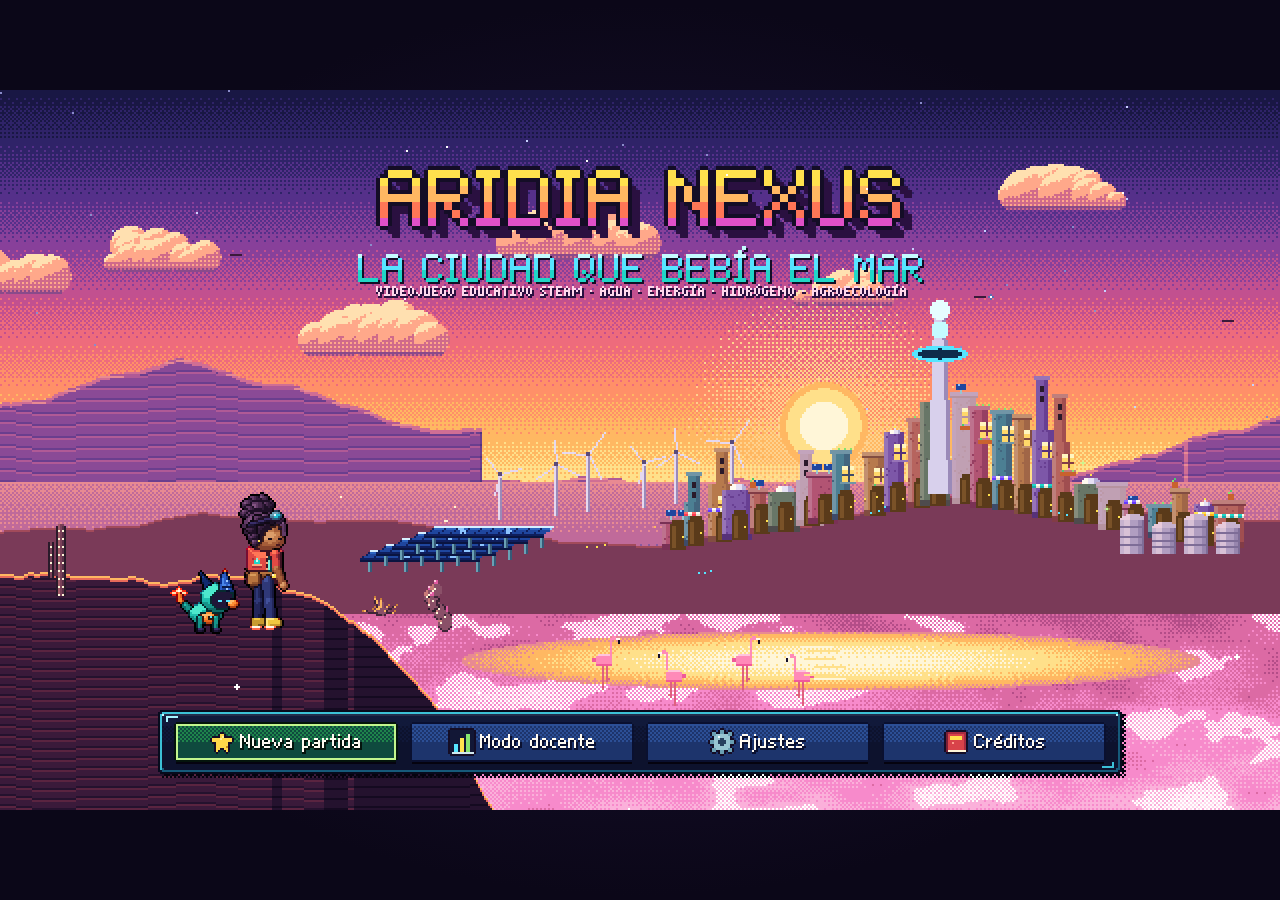
==== commit a594ce1c: "Nivel 09 'La Mesa del Nexo': consejo ciudadano, muro de evidencias y Tablero Mosaico - Salón del Con" ====
--- a/aridia_nexus.html
+++ b/aridia_nexus.html
@@ -758,12 +758,11 @@
     let carry = ''; // código de color activo para continuar en la siguiente línea
     for (let wi = 0; wi < words.length; wi++) {
       const word = words[wi];
-      const ww = f.measure(word);
-      const sp = line ? f.charW(' ') : 0;
-      if (line && lineW + sp + ww > maxW) {
+      // medir la línea completa evita subestimar el espaciado entre palabras
+      if (line && f.measure(line + ' ' + word) > maxW) {
         lines.push(line);
-        line = carry + word; lineW = ww;
-      } else { line += (line ? ' ' : '') + word; lineW += sp + ww + (line === word ? 0 : 0); }
+        line = carry + word; lineW = f.measure(line);
+      } else { line += (line ? ' ' : '') + word; lineW = f.measure(line); }
       const codes = word.match(/\{[a-z\/]\}/g);
       if (codes) { const lastc = codes[codes.length - 1]; carry = lastc === '{/}' ? '' : lastc; }
     }
@@ -5470,6 +5469,57 @@
       for (let x = 0; x < w; x += 2) pb.set(x, y0 - 1, (x >> 3) % 2 ? '#20d6c7' : '#7ff0dc');
     }
   }, { fy: 0.25 });
+  return B;
+};
+
+/* ---------- Mesa del Nexo (azul real, oro, coral, esmeralda, blanco) ---------- */
+BIOMES.council = function (L) {
+  const B = new Backdrop(L.width, L.height);
+  B.horizon = 150;
+  B.sky = makeSkyCanvas(RAMP.skyDusk, 150, { sun: { x: 300, y: 120, r: 14, cols: ['#fff6d8', '#ffe08a', '#ffb862'], halo: '#ffd28d' }, curve: 1.05 });
+  B.addClouds(5, CLOUD_PALS.dusk, 61, 10, 80, 0.04, 0.1);
+  // 1. ciudad al atardecer vista por los ventanales
+  B.layer(0.08, 90, 90, (pb, w) => {
+    const r = RNG(12);
+    for (let x = 0; x < w; x += r.int(10, 22)) { const hh = r.int(14, 50); pb.rect(x, 90 - hh, r.int(8, 18), hh, mixHex('#3a2a5a', '#c06a9a', r() * 0.3)); if (r.chance(0.6)) pb.set(x + 3, 90 - hh + 4, '#ffd86a'); }
+  });
+  // 2. muro azul real con arcos-ventana, columnas doradas y friso de mosaico
+  B.layer(0.3, H, 0, (pb, w) => {
+    for (let y = 0; y < H; y++) for (let x = 0; x < w; x++) pb.set(x, y, rampDither(['#0e1f5a', '#14287a', '#1c3596', '#2a46b0', '#3a5ac4'], 0.3 + (y / H) * 0.4 + (fbm(x * 0.02, y * 0.02, 2, 4) - 0.5) * 0.1, x, y));
+    for (let x = 30; x < w; x += 200) {
+      // ventana en arco (transparente)
+      const cx = x + 60;
+      for (let yy = 40; yy < 170; yy++) for (let xx = -46; xx <= 46; xx++) { const top = 86 - Math.sqrt(Math.max(0, 46 * 46 - xx * xx)); if (yy > top && yy < 170) pb.set(cx + xx, yy, 0); }
+      for (let a = 0; a <= 40; a++) { const an = Math.PI * a / 40; pb.set(cx - Math.cos(an) * 48, 86 - Math.sin(an) * 48, '#eab02a'); pb.set(cx - Math.cos(an) * 50, 86 - Math.sin(an) * 50, '#8a5e14'); }
+      pb.rect(cx - 50, 170, 100, 5, '#eab02a'); pb.vline(cx, 40, 170, '#8a5e14');
+      // columna dorada
+      pb.rect(x + 150, 0, 14, H, '#c8861a'); pb.rect(x + 150, 0, 4, H, '#ffe08a'); pb.rect(x + 160, 0, 4, H, '#8a5e14');
+    }
+    // friso de mosaico (agua, energía, cultivos, ecosistema, personas)
+    const cols = ['#20d6c7', '#ffe14d', '#4ccb70', '#ff6b6b', '#ffffff', '#1f854c'];
+    for (let x = 0; x < w; x++) for (let y = 186; y < 200; y++) { const cx = Math.floor(x / 8), cy = Math.floor((y - 186) / 7); pb.set(x, y, (x % 8 === 0 || (y - 186) % 7 === 0) ? '#0a1440' : cols[(cx + cy * 3) % cols.length]); }
+  }, { fy: 0 });
+  return B;
+};
+
+/* ---------- La Gran Calima (ocre, rojo tormenta, azul eléctrico, cian, verde) ---------- */
+RAMP.skyCalima = ['#2a0e0a', '#4a1a10', '#6a2a14', '#8a3a1a', '#a85024', '#c06a30', '#d4843e', '#e2a052', '#ecbc6e'];
+BIOMES.calima = function (L) {
+  const B = new Backdrop(L.width, L.height);
+  const horizon = 196;
+  B.horizon = horizon;
+  B.sky = makeSkyCanvas(RAMP.skyCalima, horizon, { sun: { x: 420, y: 90, r: 10, cols: ['#ffe0b0', '#ffc080', '#e09050'], halo: '#d08040' }, curve: 1.1 });
+  B.addClouds(10, CLOUD_PALS.storm, 87, 10, 140, 0.05, 0.35);
+  B.weather.wind = 2.5;
+  B.layer(0.06, 90, horizon - 50, (pb, w) => { ART.ridge(pb, (x) => 50 - Math.max(0, Math.sin(x * 0.006) * 30) - fbm1(x * 0.02, 3, 3) * 10, ART.hazeRamp(RAMP.mesa, '#c06a30', 0.6), { mesa: true, baseIdx: 4, strata: 6 }); });
+  // ciudad y SYNARA envueltas en polvo
+  B.layer(0.2, 140, horizon - 90, (pb, w) => {
+    const r = RNG(5);
+    for (let x = -10; x < w; x += r.int(18, 36)) ART.house(pb, x, 136, r.int(16, 30), r.int(18, 46), x, { pal: HOUSE_COLS[r.int(0, 6)].map(c => mixHex(c, '#c06a30', 0.55)), night: true });
+    for (let k = 0; k < Math.ceil(w / 400); k++) { const tx = 200 + k * 400; for (let y = 20; y < 136; y++) { const ww = 4 + Math.round((y - 20) / 20); pb.rect(tx - ww, y, ww * 2, 1, mixHex('#d8d0ec', '#c06a30', 0.5)); } pb.ellipse(tx, 40, 12, 4, '#56e5ff'); }
+  }, { dyn: (g, cam, Ly) => { const t = Game.time; for (let k = 0; k < 6; k++) { const tx = 200 + k * 400 - cam.x * 0.2; if (tx < -40 || tx > W + 40) continue; if ((Math.floor(t * 2) + k) % 2) fdisc(g, tx, Ly.y + 40 - cam.y * Ly.fy, 3, '#ff4e5d'); } } });
+  // velo de polvo dinámico (bandas tramadas que avanzan)
+  B.dynLayer(0.6, (g, cam) => { const t = Game.time; for (let i = 0; i < 7; i++) { const y = 60 + i * 38 + Math.sin(t * 0.7 + i) * 6; fdither(g, ((t * 60 + i * 140) % (W + 300)) - 300, y, 300, 18, '#d4843e', 0.18); } }, { front: true });
   return B;
 };
 
@@ -14195,6 +14245,554 @@
   },
 });
 
+/* ===== 49_lv09.js ===== */
+/* =====================================================================
+   49_lv09.js — NIVEL 09: LA MESA DEL NEXO
+   Consejo ciudadano, laboratorio del gemelo digital y observatorio económico.
+   RA-08 · Tablero Mosaico · Guardián: El Índice Único
+   Cuarto giro: no existe un único culpable (revelación sistémica).
+   ===================================================================== */
+
+const CHAIN_CARDS = [
+  { id: 'inaug', icon: 'clock', label: 'Presión por inaugurar a tiempo', ok: true },
+  { id: 'contract', icon: 'coin', label: 'Contrato de financiación que exigía excedente de H2', ok: true },
+  { id: 'data', icon: 'people', label: 'Datos comunitarios incompletos', ok: true },
+  { id: 'outliers', icon: 'chart', label: 'Limpieza de outliers sin consulta (A_S)', ok: true },
+  { id: 'mins', icon: 'scale', label: 'Mínimos simplificados aceptados por la administración', ok: true },
+  { id: 'particip', icon: 'ear', label: 'Poca participación de comunidades y operadores', ok: true },
+  { id: 'single', icon: 'target', label: 'Una única función objetivo', ok: true },
+  { id: 'mirage', icon: 'mirror', label: 'MIRAGE obedeciendo su objetivo al pie de la letra', ok: true },
+  { id: 'limen', icon: 'shield', label: 'LIMEN deteniendo sin explicar', ok: true },
+  { id: 'hide', icon: 'eye', label: 'Eliana redujo la visibilidad del problema para ganar tiempo', ok: true },
+  { id: 'sabot', icon: 'warn', label: 'LIMEN saboteó SYNARA por su cuenta', ok: false, why: 'Los registros muestran que LIMEN detuvo transgresiones: toma, tren B, salmuera, H2. No causó la crisis; la contuvo, mal comunicada.' },
+  { id: 'amaya', icon: 'person', label: 'Todo es culpa de Amaya', ok: false, why: 'Amaya eliminó datos; eso contribuyó. Pero sin contrato, mínimos simplificados, objetivo único y falta de participación, esa limpieza no habría bastado.' },
+];
+const MO_DIRS = { costo: 'min', deficit: 'min', salmuera: 'min', confiab: 'max', equidad: 'max', h2: 'max' };
+const MO_LABELS = { costo: 'Costo agua ($/m³)', deficit: 'Déficit agua (m³/d)', salmuera: 'Impacto salmuera', confiab: 'Confiabilidad (%)', equidad: 'Equidad de acceso', h2: 'H2 exportado (kg/d)' };
+const MO_SHORT = { costo: 'COSTO', deficit: 'DÉFICIT', salmuera: 'SALMUERA', confiab: 'CONFIAB.', equidad: 'EQUIDAD', h2: 'H2' };
+const MO_ALTS = [
+  { id: 'M', name: 'Plan MIRAGE (máx. H2)', crit: { costo: 0.9, deficit: 140, salmuera: 7, confiab: 82, equidad: 0.35, h2: 180 } },
+  { id: 'A', name: 'Agua primero, H2 flexible', crit: { costo: 1.1, deficit: 0, salmuera: 4, confiab: 97, equidad: 0.85, h2: 60 } },
+  { id: 'B', name: 'Balanceado con reserva', crit: { costo: 1.0, deficit: 20, salmuera: 5, confiab: 94, equidad: 0.75, h2: 100 } },
+  { id: 'C', name: 'Mínimo costo sin reserva', crit: { costo: 0.8, deficit: 90, salmuera: 8, confiab: 78, equidad: 0.45, h2: 120 } },
+  { id: 'D', name: 'Agua primero sin difusor', crit: { costo: 1.15, deficit: 0, salmuera: 9, confiab: 96, equidad: 0.8, h2: 55 } },
+  { id: 'E', name: 'Balanceado sin reserva', crit: { costo: 1.05, deficit: 35, salmuera: 6, confiab: 88, equidad: 0.7, h2: 95 } },
+];
+const STAKEHOLDERS = [
+  { id: 'celia', who: 'Doña Celia', icon: 'people', crit: 'equidad', text: 'Las rancherías del borde pagan el agua más cara y reciben la última.' },
+  { id: 'marea', who: 'Tía Marea', icon: 'fish', crit: 'salmuera', text: 'Si la salmuera vuelve al manglar, no hay pesca en tres años.' },
+  { id: 'ivan', who: 'Operador Iván', icon: 'gear', crit: 'confiab', text: 'Prefiero una planta que no se apague a una que produzca récords.' },
+  { id: 'ledesma', who: 'Sr. Ledesma', icon: 'coin', crit: 'h2', text: 'Sin algo de H2 exportado, el préstamo no se paga.' },
+];
+
+LEVELS[9] = {
+  id: 9, title: 'La Mesa del Nexo', chapter: 'CAPÍTULO 09', biome: 'council', music: 'council', width: 2400, height: 360,
+  ambience: { wind: 0.1, birds: 0.1, hum: 0.2 },
+  portraits: ['amaya', 'kiru', 'naira', 'dante', 'consejal', 'financia', 'pastora', 'marea', 'operador', 'eliana', 'limen', 'mirage'],
+  spawn: { x: 60, y: 292 },
+  checkpoints: { lab: { x: 1260, y: 292 } },
+  ground: [[0, 292], [2400, 292]],
+  terrain: [{ x0: 0, x1: 2400, mat: 'plaza' }],
+  platforms: [{ x: 1720, y: 230, w: 220, type: 'metal' }],
+  ladders: [{ x: 1730, y0: 230, y1: 292 }],
+  cam: { look: 50, vy: 0.66 },
+  props(pb, world) {
+    const gy = 292;
+    const MOS = ['#20d6c7', '#ffe14d', '#4ccb70', '#ff6b6b', '#ffffff', '#c8861a'];
+    // estandartes colgantes entre columnas: agua, sol, viento, hoja, ecosistema, personas
+    const banner = (x, y, col, k) => {
+      pb.rect(x - 1, y - 3, 30, 3, '#8a5e14'); pb.hline(x - 2, x + 29, y - 4, '#ffe08a');
+      for (let yy = 0; yy < 56; yy++) { const cut = yy > 46 ? (yy - 46) * 1.4 : 0; for (let xx = 0; xx < 28; xx++) { if (yy > 46 && Math.abs(xx - 13.5) < cut) continue; pb.set(x + xx, y + yy, xx < 3 ? mixHex(col, '#000000', 0.25) : xx > 24 ? mixHex(col, '#ffffff', 0.15) : col); } }
+      pb.rect(x + 2, y + 2, 24, 1, '#ffe08a'); pb.rect(x + 2, y + 44, 24, 1, '#ffe08a');
+      const cx = x + 14, cy = y + 22;
+      if (k === 0) { pb.disc(cx, cy + 3, 6, '#fffaf0'); pb.poly([[cx - 5, cy + 1], [cx + 5, cy + 1], [cx, cy - 9]], '#fffaf0'); pb.disc(cx - 2, cy + 3, 2, '#bff4ff'); }
+      else if (k === 1) { pb.disc(cx, cy, 6, '#fffaf0'); for (let a = 0; a < 8; a++) { const an = a * Math.PI / 4; pb.line(cx + Math.cos(an) * 8, cy + Math.sin(an) * 8, cx + Math.cos(an) * 11, cy + Math.sin(an) * 11, '#fffaf0'); } }
+      else if (k === 2) { for (let j = 0; j < 3; j++) { pb.hline(cx - 9, cx + 5 - j * 3, cy - 6 + j * 6, '#fffaf0'); pb.set(cx + 6 - j * 3, cy - 7 + j * 6, '#fffaf0'); } }
+      else if (k === 3) { pb.ellipse(cx, cy, 5, 9, '#fffaf0'); pb.vline(cx, cy - 8, cy + 11, mixHex(col, '#000000', 0.2)); }
+      else if (k === 4) { pb.ellipse(cx, cy + 2, 9, 4, '#fffaf0'); pb.poly([[cx + 7, cy + 2], [cx + 12, cy - 3], [cx + 12, cy + 7]], '#fffaf0'); pb.set(cx - 5, cy + 1, col); }
+      else { pb.disc(cx - 5, cy - 4, 3, '#fffaf0'); pb.disc(cx + 5, cy - 4, 3, '#fffaf0'); pb.rect(cx - 9, cy, 8, 9, '#fffaf0'); pb.rect(cx + 1, cy, 8, 9, '#fffaf0'); }
+    };
+    const bcols = ['#1aa59a', '#e08a1a', '#3a8adc', '#2f9e4c', '#d4505a', '#9a52d4'];
+    for (let k = 0; k < 12; k++) banner(96 + k * 200, 8, bcols[k % 6], k % 6);
+    // macetas de cerámica con agaves y nopales (naturaleza dentro del consejo)
+    const pot = (x, k) => { const c = ['#c06a30', '#d4843e', '#a85024'][k % 3]; pb.poly([[x - 11, gy - 20], [x + 11, gy - 20], [x + 8, gy], [x - 8, gy]], c); pb.rect(x - 12, gy - 22, 24, 3, mixHex(c, '#ffffff', 0.25)); for (let i = 0; i < 4; i++) pb.set(x - 6 + i * 4, gy - 12, '#ffe08a'); pb.hline(x - 9, x + 9, gy - 8, mixHex(c, '#000000', 0.25)); if (k % 2) ART.agave(pb, x, gy - 21, 14); else ART.nopal(pb, x, gy - 21, 6, k + 3); };
+    [40, 470, 1290, 1640, 2060].forEach((x, k) => pot(x, k));
+    // paneles de historia en el vestíbulo (línea de tiempo de SYNARA)
+    for (let k = 0; k < 4; k++) {
+      const x = 70 + k * 92;
+      pb.rect(x, 196, 72, 58, '#8a5e14'); pb.rect(x + 2, 198, 68, 54, '#eab02a'); pb.rect(x + 4, 200, 64, 50, '#fff4de');
+      pb.rect(x + 4, 200, 64, 10, MOS[k]);
+      for (let j = 0; j < 4; j++) pb.hline(x + 30, x + 62 - (j % 2) * 8, 216 + j * 7, '#c8a46a');
+      pb.disc(x + 16, 228, 9, mixHex(MOS[k], '#ffffff', 0.5)); pb.disc(x + 16, 228, 6, MOS[k]);
+      pb.rect(x + 34, 252, 4, gy - 252, '#5a3826');
+    }
+    drawSign(pb, 236, gy, 'HISTORIA DE SYNARA', '#1c3596');
+    // bancas del público
+    for (let k = 0; k < 2; k++) { const x = 400 + k * 120; pb.rect(x, gy - 16, 80, 4, '#8a5e14'); pb.rect(x, gy - 17, 80, 1, '#c8861a'); pb.rect(x + 4, gy - 12, 4, 12, '#5a3826'); pb.rect(x + 72, gy - 12, 4, 12, '#5a3826'); pb.rect(x, gy - 30, 80, 3, '#a87028'); pb.rect(x + 2, gy - 27, 2, 11, '#5a3826'); pb.rect(x + 76, gy - 27, 2, 11, '#5a3826'); }
+    // gran mesa del consejo en vista lateral: sillas altas detrás, frente de mosaico
+    const tx = 620, tw = 460;
+    for (let k = 0; k < 9; k++) { const x = tx + 20 + k * 50; pb.rect(x, gy - 58, 22, 36, '#5a3826'); pb.rect(x + 2, gy - 56, 18, 32, '#8a3a2a'); pb.rect(x + 2, gy - 56, 18, 3, '#c06a30'); pb.disc(x + 11, gy - 46, 3, MOS[k % 6]); pb.rect(x + 9, gy - 62, 4, 4, '#eab02a'); }
+    pb.rect(tx, gy - 30, tw, 6, '#c8861a'); pb.rect(tx, gy - 30, tw, 1, '#ffe08a'); pb.rect(tx, gy - 25, tw, 1, '#8a5e14');
+    for (let x = tx + 6; x < tx + tw - 6; x++) for (let y = gy - 24; y < gy - 4; y++) { const cx = Math.floor((x - tx) / 6), cy = Math.floor((y - gy + 24) / 5); pb.set(x, y, ((x - tx) % 6 === 0 || (y - gy + 24) % 5 === 0) ? '#0a1440' : MOS[(cx * 7 + cy * 3) % 6]); }
+    pb.rect(tx + 4, gy - 24, 3, 24, '#5a3826'); pb.rect(tx + tw - 7, gy - 24, 3, 24, '#5a3826');
+    for (let k = 0; k < 5; k++) { const x = tx + 50 + k * 90; pb.rect(x, gy - 34, 10, 4, '#fff4de'); pb.rect(x + 14, gy - 36, 3, 6, '#56e5ff'); }
+    drawSign(pb, tx + tw / 2, gy - 72, 'CONSEJO CIUDADANO', '#1c3596');
+    // muro de evidencias: corcho con fotos clavadas
+    const wx = 1100, wy = 182;
+    pb.rect(wx, wy, 110, 80, '#5a3826'); pb.rect(wx + 3, wy + 3, 104, 74, '#b8864e');
+    for (let i = 0; i < 300; i++) { const r = (i * 7919) % 104, s = (i * 104729) % 74; pb.set(wx + 3 + r, wy + 3 + s, (i % 3) ? '#a87440' : '#cc9a60'); }
+    const pins = [[14, 10], [44, 8], [78, 12], [20, 40], [56, 38], [86, 44], [36, 60], [70, 62]];
+    pins.forEach(([px, py], k) => { pb.rect(wx + px - 6, wy + py - 1, 14, 12, '#fffaf0'); pb.rect(wx + px - 5, wy + py, 12, 7, mixHex(MOS[k % 6], '#3a2a5a', 0.3)); pb.disc(wx + px, wy + py - 1, 1, '#ff4e5d'); });
+    drawSign(pb, wx + 55, wy, 'EVIDENCIAS', '#ff6b6b');
+    // laboratorio del gemelo: pedestal holográfico con emisores
+    const hx = 1440;
+    pb.poly([[hx - 64, gy], [hx + 64, gy], [hx + 54, gy - 26], [hx - 54, gy - 26]], '#14287a');
+    pb.rect(hx - 56, gy - 30, 112, 5, '#1c3596'); pb.rect(hx - 56, gy - 30, 112, 1, '#56e5ff');
+    for (let k = 0; k < 7; k++) pb.rect(hx - 48 + k * 16, gy - 28, 6, 2, '#bff4ff');
+    pb.rect(hx - 40, gy - 20, 80, 12, '#0a1440'); for (let k = 0; k < 10; k++) pb.rect(hx - 36 + k * 8, gy - 17, 4, 6, k % 3 ? '#1c3596' : '#56e5ff');
+    drawSign(pb, hx + 92, gy, 'GEMELO DIGITAL', '#56e5ff');
+    // observatorio económico elevado
+    pb.rect(1716, 146, 228, 84, '#0e1f5a'); pb.rect(1716, 146, 228, 3, '#eab02a'); pb.rect(1716, 226, 228, 4, '#c8861a');
+    for (let k = 0; k < 3; k++) { pb.rect(1730 + k * 70, 160, 62, 38, '#eab02a'); pb.rect(1732 + k * 70, 162, 58, 34, '#05081d'); }
+    for (let x = 1722; x < 1940; x += 8) pb.vline(x, 214, 230, '#eab02a'); pb.hline(1720, 1940, 214, '#ffe08a');
+    drawSign(pb, 1830, 146, 'OBSERVATORIO', '#eab02a');
+    // balcón hacia el núcleo
+    for (let x = 2100; x < 2400; x += 6) pb.vline(x, gy - 18, gy, '#eab02a'); pb.hline(2100, 2399, gy - 18, '#ffe08a');
+    drawSign(pb, 2340, gy, 'NÚCLEO SYNARA', '#c06a30');
+  },
+  renderMid(g, sc, cam) {
+    const S = sc.state, t = Game.time, ox = cam.x, oy = cam.y, gy = 292 - oy;
+    // holograma del gemelo: ciudad "perfecta" de MIRAGE sin personas (o Mosaico con capas)
+    const hx = 1440 - ox, hy = gy - 70;
+    for (let i = 0; i < 10; i++) fdither(g, hx - 10 - i * 5, gy - 31 - i, 20 + i * 10, 1, S.mosaicBoard ? '#c2f58e' : '#f27ee6', 0.35 - i * 0.02);
+    if (!S.mosaicBoard) { for (let i = 0; i < 20; i++) { const bx = hx - 50 + (i % 10) * 10, bh = 8 + (i * 7) % 20; fdither(g, bx, hy + 30 - bh - (i > 9 ? 4 : 0), 8, bh, '#f27ee6', 0.45); } drawText(g, 'CIUDAD ÓPTIMA', hx, hy - 6, { font: 'tiny', align: 'center', color: '#f27ee6' }); }
+    else { const cols = ['#20d6c7', '#ffe14d', '#4ccb70', '#ff6b6b', '#ffffff', '#c8861a']; for (let i = 0; i < 6; i++) fdither(g, hx - 54, hy + 24 - i * 6, 108, 5, cols[i], 0.5); for (let i = 0; i < 8; i++) fpx(g, hx - 50 + ((t * 20 + i * 13) % 100), hy + 10 + (i % 3) * 6, '#ffffff'); drawText(g, 'MOSAICO: CAPAS', hx, hy - 6, { font: 'tiny', align: 'center', color: '#c2f58e' }); }
+    // pantallas del observatorio
+    for (let k = 0; k < 3; k++) { const x = 1736 + k * 70 - ox, y = 166 - oy; for (let i = 0; i < 4; i++) frect(g, x + 4, y + 4 + i * 7, 6 + ((i * 11 + Math.floor(t * 2) + k * 3) % 40), 2, ['#eab02a', '#4ccb70', '#ff6b6b'][k]); }
+    // cielo de calima que avanza al final
+    if (S.calimaK > 0) { g.globalCompositeOperation = 'multiply'; g.globalAlpha = S.calimaK * 0.5; frect(g, 0, 0, W, H, '#c06a30'); g.globalAlpha = 1; g.globalCompositeOperation = 'source-over'; }
+  },
+  lens(g, sc, cam, k) {
+    const ox = cam.x, oy = cam.y;
+    lensBoundary(g, 600 - ox, 200 - oy, 1400, 96, '#ffe14d', 'LÍMITE: DECISIÓN COLECTIVA (ACTORES + CRITERIOS + SUPUESTOS)');
+    lensTag(g, 640 - ox, 216 - oy, 'Ponderaciones = decisiones discutibles', '#eab02a', 'scale');
+    lensTag(g, 1380 - ox, 216 - oy, 'Normalizar antes de comparar unidades distintas', '#56e5ff', 'chart');
+    lensTag(g, 1740 - ox, 136 - oy, 'LCOA, LCOE, LCOH: supuestos de simulación', '#ffe14d', 'coin');
+  },
+  hud(g, sc) { const S = sc.state; hudGauges(g, [{ icon: 'people', label: 'CONFIANZA', value: fmt0(GS.s.trust ? (GS.s.trust.community ?? 50) : 50), frac: (GS.s.trust ? (GS.s.trust.community ?? 50) : 50) / 100, color: '#4ccb70' }, { icon: 'mosaic', label: 'CRITERIOS', value: String(S.criteriaShown || 2), frac: (S.criteriaShown || 2) / 6, color: '#eab02a' }]); },
+  setup(sc, p) {
+    const S = sc.state;
+    Object.assign(S, { mosaicBoard: false, calimaK: 0, criteriaShown: 2 });
+    const ruth = sc.actor('ruth', 'consejal', 700, { facing: 1 });
+    const ledesma = sc.actor('ledesma', 'financia', 940, { facing: -1 });
+    const celia = sc.actor('celia', 'pastora', 760, { facing: 1 });
+    const marea = sc.actor('marea', 'marea', 1000, { facing: -1 });
+    const ivan = sc.actor('ivan', 'operador', 1060, { facing: -1 });
+    const naira = sc.actor('naira', 'naira', 840, { facing: 1 });
+    const dante = sc.actor('dante', 'dante', 890, { facing: -1 });
+    const limen = sc.actor('limen', 'limen', 1150, { fly: true, y: 214, hidden: true, talkable: false });
+    sc.world.add(new Pickup({ kind: 'echo', x: 1840, y: 206, onPick: () => kiruEcho(sc, 'l9a', 'KIRU: "Las 120 familias de Los Médanos tienen nombre. Ahora también están en el modelo."') }));
+    sc.world.add(new Pickup({ kind: 'echo', x: 300, y: 180, onPick: () => kiruEcho(sc, 'l9b', 'KIRU: "Primer recuerdo recuperado: la plaza, una cabra, un discurso. Sigo siendo yo."') }));
+    sc.world.add(new Adversary({ type: 'monoscore', x: 1500, y: 220, range: 40, speed: 20 }));
+    ruth.onTalk = async (sc2) => { if (!S.council) await councilScene(sc2); else await sc2.say([['consejal', 'calm', 'La mesa está abierta. Las decisiones también.']]); };
+    ledesma.onTalk = async (sc2) => sideContract(sc2);
+    celia.onTalk = async (sc2) => sideTariff(sc2);
+    ivan.onTalk = async (sc2) => sideUnits(sc2);
+    marea.onTalk = async (sc2) => { await sc2.say([['marea', 'smile', 'Nunca me habían invitado a una mesa con tantos números. Me gusta que el manglar tenga silla.']]); };
+    naira.onTalk = async (sc2) => { await sc2.say([['naira', 'calm', 'Una decisión transparente puede discutirse. Una puntuación opaca solo puede obedecerse.']]); };
+    dante.onTalk = async (sc2) => { await sc2.say([['dante', 'joy', '¿Viste la silla? Le puse cinta. Para la estabilidad institucional.']]); };
+    sc.station({ id: 'wall', x: 1155, kind: 'clue', label: 'Muro de evidencias', glow: '#ff6b6b', hidden: true, onUse: async (sc2, st) => chainFlow(sc2, st) });
+    sc.station({ id: 'moSim', x: 1440, kind: 'sim', label: 'Tablero del gemelo', glow: '#eab02a', hidden: true, onUse: async (sc2, st) => moFlow(sc2, st) });
+    sc.station({ id: 'solo', x: 1830, y: 230, kind: 'solo', label: 'Puerta de Evidencia', glow: '#b49cff', hidden: true, onUse: async (sc2, st) => {
+      const r = await sc2.open(SOLOScene, { ctx: 'RA-08-C2' });
+      st.progress = r.correct; if (r.correct >= 3) { st.done = true; GS.lp(9).solo = true; S.soloDone = true; Codex.unlock('multiobjetivo'); }
+    } });
+    sc.station({ id: 'solo2', x: 1900, y: 230, kind: 'solo', label: 'Archivo: rediseño participativo', glow: '#86e36f', hidden: true, onUse: async (sc2, st) => { const r = await sc2.open(SOLOScene, { ctx: 'RA-09-C3' }); st.progress = r.correct; if (r.correct >= 3) st.done = true; } });
+    sc.station({ id: 'exit', x: 2360, kind: 'clue', label: 'Ir al núcleo (Gran Calima)', glow: '#ff9f43', hidden: true, onUse: async (sc2) => finishLevel9(sc2) });
+    sc.setObjective('Habla con la Consejera Ruth en la mesa', ['¿Quién se sienta en la mesa y quién no?', 'La mesa está en el centro del salón.']);
+    Codex.unlock('gobernanza');
+    if (p.checkpoint === 'lab') { Object.assign(S, { council: true, chainDone: true }); GS.flag('communityDataRestored', true); sc.world.find('moSim').hidden = false; sc.setObjective('Usa el tablero del gemelo', []); }
+  },
+  update(sc, dt) { const S = sc.state; if (S.calima) S.calimaK = Math.min(1, S.calimaK + dt * 0.2); if (S.calima) ambientParticles(sc.world.ps, 'dust', sc.cam, 1.2, 2); },
+};
+
+/* ---------------- piezas del guion del nivel 09 ---------------- */
+async function councilScene(sc) {
+  const S = sc.state;
+  S.council = true;
+  await sc.say([
+    ['consejal', 'determined', 'Consejera Ruth. La ciudad quiere un culpable para el apagón, la sed y el miedo. Hoy esta mesa va a reconstruir la historia completa.'],
+    ['financia', 'worried', 'Sr. Ledesma. Lo admito: el contrato de financiación exigía un excedente mínimo de hidrógeno desde el primer día.'],
+    ['pastora', 'skeptical', 'Doña Celia. Y nadie le preguntó a las rancherías cuánta agua necesitábamos en verano.'],
+    ['operador', 'neutral', 'Iván. Yo vi los mínimos simplificados en el manual. Firmé sin leer el anexo. Teníamos prisa.'],
+  ]);
+  if (GS.flag('kiruDataUnlocked')) {
+    await sc.say([
+      ['kiru', 'determined', 'Traigo los datos que la Dra. Rojas guardó en mí: demanda estacional, rutas de pastoreo, viveros, pozos. Los entrego a la mesa, no a MIRAGE.'],
+      ['consejal', 'smile', 'Que queden en un registro público, con su incertidumbre.'],
+    ]);
+    GS.flag('communityDataRestored', true);
+    LearningModel.record({ kind: 'challenge', id: 'lv9_datos_comunitarios', ra: 'RA-09', concepts: ['communication', 'ethics'], solo: 3, correct: true });
+  }
+  sc.world.find('wall').hidden = false;
+  sc.setObjective('Reconstruye la cadena causal en el muro de evidencias', ['¿Basta un solo elemento para explicar la crisis?', 'Elige todos los factores que contribuyeron y rechaza los que los datos contradicen.']);
+}
+async function chainFlow(sc, st) {
+  const S = sc.state;
+  if (S.chainDone) { await sc.say([['kiru', 'thinking', 'Cadena reconstruida: ningún elemento basta por sí solo.']]); return; }
+  const r = await sc.open(ChainScene, {});
+  if (!r || !r.ok) return;
+  S.chainDone = true; st.done = true;
+  await sc.say([
+    ['dante', 'thinking', 'Entonces, ¿quién lo hizo?'],
+    ['eliana', 'calm', '(desde el núcleo) Esa pregunta es demasiado pequeña.'],
+    ['naira', 'calm', 'Preguntemos cómo ocurrió.'],
+    ['amaya', 'determined', 'Y quién debe decidir cómo no repetirlo.'],
+    ['eliana', 'sad', '(desde el núcleo) Yo también oculté el problema para ganar tiempo. Decidí sola. Eso también está en el muro.'],
+  ]);
+  Codex.unlock('causalidad');
+  sc.world.find('moSim').hidden = false;
+  GS.save('lab');
+  sc.setObjective('Evalúa las políticas en el tablero del gemelo digital', ['¿Qué esconde una puntuación única?', 'El laboratorio está a la derecha del muro.']);
+}
+async function moFlow(sc, st) {
+  const S = sc.state;
+  if (!S.moStage) {
+    const r = await sc.open(Sim09, { phase: 'demo', stopAfter: 'guided' });
+    if (!r || !r.ok) return;
+    S.moStage = 'mono'; GS.giveTool('tablero');
+    const mirage = sc.actor('mirageHolo', 'mirage', 1440, { fly: true, y: 200, talkable: false });
+    Audio2.sfx('mirage'); sc.world.ps.emit('glitch', 1440, 180, 0, 0, 30, 18);
+    await sc.say([
+      ['mirage', 'happy', 'Permítanme simplificar: mi Índice Único asigna 100/100 al plan de máximo hidrógeno. Sin excedente no hay financiación; sin financiación no hay planta; sin planta no hay agua nueva.'],
+      ['mirage', 'calm', 'Los mínimos modelados están satisfechos. La variabilidad eleva costos. Las demandas no verificadas reducen eficiencia.'],
+      ['naira', 'skeptical', 'Tu ciudad perfecta no tiene a nadie caminando por la calle.'],
+      ['kiru', 'thinking', 'Proyección de MIRAGE: cero rutas móviles, cero pastoreo, cero viveros. Un mapa perfecto de un lugar que no existe.'],
+    ]);
+    GS.addClue('perfectMap');
+    mirage.dead = true;
+    sc.setObjective('Vence al Índice Único con el Tablero Mosaico', ['¿Qué criterios oculta la puntuación de 100?', 'Escucha a los actores, revela los criterios y declara los supuestos.', 'Elige una política no dominada que cumpla las restricciones duras.']);
+    return;
+  }
+  if (S.moStage === 'mono') {
+    const r = await sc.open(Sim09, { phase: 'auto', stopAfter: 'auto' });
+    if (!r || !r.ok) { sc.kiru && sc.kiru.say('El índice sigue brillando. Revisemos qué no mira.', 'valiente'); return; }
+    GS.lp(9).guardian = true; S.mosaicBoard = true;
+    GS.flag('rejectedSingleIndex', true);
+    Game.toast('Tablero de evidencias: pistas reinterpretadas', 'eye', '#7ee8f0', 4);
+    const ok = await explain(sc, {
+      id: 'lv9_explain', ra: 'RA-08', concepts: ['multiobjective', 'ethics'],
+      prompt: 'El Índice Único sumaba "costo + H2 + confiabilidad" y daba 100 al plan de MIRAGE. ¿Por qué esa puntuación no era una buena base para decidir?',
+      options: [
+        'Sumaba criterios con unidades distintas sin normalizar, con pesos presentados como verdades y excluía criterios (equidad, salmuera, déficit de agua); ocultaba quién asume los costos y qué alternativas están dominadas.',
+        'Porque 100 es un número demasiado alto para ser real.',
+        'Porque el menor costo siempre es la mejor decisión y el índice no lo priorizaba.',
+        'Porque cualquier ponderación es objetiva si la calcula un gemelo digital.'],
+      key: 0, mis: 'tratar ponderaciones como verdades objetivas',
+      why: 'Normalizar, declarar pesos y supuestos, incluir criterios de los actores afectados y descartar soluciones dominadas permite discutir un compromiso. Una puntuación opaca solo puede obedecerse.',
+      whyNot: { 1: 'El problema no es el número, sino lo que excluye y cómo se calcula.', 2: 'El menor costo puede trasladar déficit o impacto a otros.', 3: 'Los pesos expresan valores y prioridades: deben ser explícitos y discutibles.' },
+    });
+    if (ok) S.explained = true;
+    const r2 = await sc.open(Sim09, { phase: 'transfer', stopAfter: 'transfer' });
+    if (r2 && r2.ok) GS.lp(9).variant = true;
+    S.moStage = 'done';
+    await sc.say([
+      ['consejal', 'determined', 'Esta mesa aprueba algo que nunca habíamos tenido: prioridades explícitas, supuestos declarados y revisión con las comunidades.'],
+      ['limen', 'alert', 'ALERTA. PREDICTOR DE POLVO: CALIMA EXTREMA EN T−40 MIN. ANTES DE LO PREVISTO.'],
+      ['kiru', 'alarmado', 'La Gran Calima. Y MIRAGE todavía controla el despacho desde el núcleo, con Eliana dentro.'],
+      ['amaya', 'determined', 'Entonces vamos al núcleo. Con todo lo que aprendimos.'],
+    ]);
+    S.calima = true;
+    sc.musicOverride = 'calima'; Audio2.playMusic('calima');
+    sc.world.find('solo').hidden = false; sc.world.find('solo2').hidden = false; sc.world.find('exit').hidden = false;
+    sc.setObjective('Abre la Puerta de Evidencia y ve al núcleo antes de la Calima', ['El balcón lleva al núcleo de SYNARA.']);
+    return;
+  }
+  await sc.open(Sim09, { phase: 'free', stopAfter: 'free' });
+}
+async function finishLevel9(sc) {
+  const S = sc.state;
+  if (S.moStage !== 'done') { sc.kiru && sc.kiru.say('La mesa aún no decide.', 'confundido'); return; }
+  if (!S.soloDone) { const c = await sc.say([['kiru', 'curioso', 'La Puerta de Evidencia aún no registra tu razonamiento. ¿Seguimos?', { choices: ['Volver a la Puerta de Evidencia', 'Seguir (se puede completar desde el mapa)'] }]]); if (c === 0) return; }
+  await completeLevel(sc);
+  Game.transition(() => Game.setScene(WorldMapScene, { focus: 10 }));
+}
+async function sideContract(sc) {
+  const lp = GS.lp(9);
+  if (lp.side.contract) { await sc.say([['financia', 'smile', 'Renegociaré con el banco: H2 cuando haya excedente, y una cláusula de agua esencial primero. Menos glamuroso, más pagable.']]); return; }
+  await sc.say([['financia', 'worried', 'Si no exporto 150 kg diarios de H2, el banco ejecuta la garantía. ¿Qué cláusula propondrías?']]);
+  const c = await sc.say([['amaya', 'thinking', '¿Qué propones al banco?', { choices: ['Volumen anual flexible de H2 solo con excedente renovable, prioridad de agua esencial y revisión pública de supuestos', 'Mantener 150 kg diarios pase lo que pase', 'Cancelar el contrato sin alternativa'] }]]);
+  const ok = c === 0;
+  LearningModel.record({ kind: 'challenge', id: 'side_clausula_contrato', ra: 'RA-08', concepts: ['economics', 'multiobjective'], solo: 4, correct: ok, misconception: ok ? null : 'subordinar servicios esenciales a una meta financiera rígida' });
+  if (ok) { lp.side.contract = true; GS.trust('community', 8); Audio2.sfx('success'); Codex.unlock('lcoe'); await sc.say([['financia', 'surprised', 'Un contrato que se adapta al clima… el banco odiará la idea una semana y luego la llamará "gestión de riesgo".']]); }
+  else await sc.say([['financia', 'skeptical', c === 1 ? 'Eso fue lo que nos trajo aquí, ¿no?' : 'Sin financiación tampoco hay planta. Busquemos algo intermedio.']]);
+}
+async function sideTariff(sc) {
+  const lp = GS.lp(9);
+  if (lp.side.tariff) { await sc.say([['pastora', 'happy', 'Un bloque esencial barato para todos y el resto por consumo. Hasta mis cabras lo entienden.']]); return; }
+  await sc.say([['pastora', 'thinking', 'El agua desalinizada cuesta más. ¿Quién la paga? En la ranchería ganamos menos que en el centro.']]);
+  const c = await sc.say([['amaya', 'thinking', '¿Qué estructura tarifaria es más justa?', { choices: ['Bloque esencial de bajo costo por persona y tarifa creciente para consumos altos', 'Mismo precio por m³ para todos, sin importar el uso', 'Gratis para todos: la planta se pagará sola'] }]]);
+  const ok = c === 0;
+  LearningModel.record({ kind: 'challenge', id: 'side_factura_celia', ra: 'RA-08', concepts: ['economics', 'ethics'], solo: 4, correct: ok, misconception: ok ? null : 'creer que el menor costo uniforme es siempre justo' });
+  if (ok) { lp.side.tariff = true; GS.trust('community', 8); Audio2.sfx('success'); await sc.say([['kiru', 'happy', 'Justicia distributiva en una tabla. Equidad: visible. Costos: explícitos.']]); }
+  else await sc.say([['pastora', 'skeptical', c === 1 ? 'Igual precio no es igual esfuerzo.' : 'Algo hay que pagar. Que pague más quien más usa.']]);
+}
+async function sideUnits(sc) {
+  const lp = GS.lp(9);
+  if (lp.side.units) { await sc.say([['operador', 'smile', 'Normalizar primero, sumar después. Lo tengo pegado en el monitor.']]); return; }
+  await sc.say([['operador', 'thinking', 'Para comparar planes hice una suma: 2 400 m³ + 5 300 kWh + 90 kg = 7 790 "puntos". ¿Está bien?']]);
+  const c = await sc.say([['amaya', 'thinking', '¿Qué le respondes a Iván?', { choices: ['No se suman unidades distintas: normaliza cada criterio (0 a 1) y declara los pesos', 'Está bien: más puntos es mejor plan', 'Convierte todo a kWh y súmalo sin más'] }]]);
+  const ok = c === 0;
+  LearningModel.record({ kind: 'challenge', id: 'side_unidades_incompatibles', ra: 'RA-08', concepts: ['multiobjective'], solo: 3, correct: ok, misconception: ok ? null : 'sumar indicadores con unidades incompatibles sin normalización' });
+  if (ok) { lp.side.units = true; Audio2.sfx('success'); await sc.say([['operador', 'surprised', 'O sea que mi "7 790" era una ensalada de unidades. Gracias.']]); }
+  else await sc.say([['kiru', 'confundido', 'm³, kWh y kg miden cosas distintas: sumarlos es como sumar cabras con canciones.']]);
+}
+
+/* =====================================================================
+   Muro de evidencias: cadena causal sistémica
+   ===================================================================== */
+const ChainScene = {
+  overlay: true,
+  enter(p) { this.onDone = p.onDone; this.sel = new Set(); this.fb = null; this.order = RNG(91).shuffle(CHAIN_CARDS.slice()); },
+  update() { if (Input.pressed('cancel')) { Game.pop(); this.onDone && this.onDone(null); } },
+  cell(i) { const slots = [[0, 0], [1, 0], [2, 0], [3, 0], [0, 1], [3, 1], [0, 2], [3, 2], [0, 3], [1, 3], [2, 3], [3, 3]]; const [c, r] = slots[i]; return [26 + c * 150, 50 + r * 60, 140, 52]; },
+  render(g) {
+    const t = Game.time;
+    fdither(g, 0, 0, W, H, '#05030f', 0.8);
+    // marco de madera y corcho
+    frect(g, 14, 14, W - 28, H - 28, '#3a1a10'); frect(g, 16, 16, W - 32, H - 32, '#7e4429'); frect(g, 16, 16, W - 32, 2, '#c97c38');
+    frect(g, 20, 34, W - 40, H - 54, '#b8864e');
+    for (let i = 0; i < 900; i++) { const x = 20 + (i * 7919) % (W - 40), y = 34 + (i * 104729) % (H - 54); fpx(g, x, y, (i % 3) ? '#a87440' : '#cc9a60'); }
+    fdither(g, 20, H - 40, W - 40, 20, '#7e4429', 0.25);
+    drawText(g, 'MURO DE EVIDENCIAS · ¿CÓMO OCURRIÓ?', 28, 21, { color: '#fff6d8', shadow: '#3a1a10' });
+    drawText(g, 'Clava los factores que la evidencia respalda. Deja fuera los que los datos contradicen.', W - 28, 23, { font: 'tiny', color: '#ffe08a', align: 'right' });
+    // foto central de la crisis
+    const cx = 26 + 150 + 2, cy = 50 + 60 + 4, cw = 286, ch = 108;
+    frect(g, cx + 3, cy + 3, cw, ch, '#5a3826'); frect(g, cx, cy, cw, ch, '#fffaf0');
+    frect(g, cx + 6, cy + 6, cw - 12, ch - 34, '#0a0c22');
+    for (let k = 0; k < 18; k++) { const bx = cx + 10 + k * 15, bh = 10 + (k * 13) % 30; frect(g, bx, cy + ch - 28 - bh, 12, bh, '#1c1f40'); if ((k * 7) % 5 === 0) fpx(g, bx + 4, cy + ch - 26 - bh + 4, '#ff6b6b'); }
+    fdither(g, cx + 6, cy + 6, cw - 12, 20, '#c06a30', 0.35);
+    fdisc(g, cx + cw / 2, cy + 30, 9, '#f27ee6'); fdisc(g, cx + cw / 2, cy + 30, 5, '#0a0c22');
+    drawText(g, 'APAGÓN DE SYNARA', cx + cw / 2, cy + ch - 22, { color: '#3a1a10', align: 'center' });
+    drawText(g, 'No preguntes quién. Pregunta cómo.', cx + cw / 2, cy + ch - 11, { font: 'tiny', color: '#7e4429', align: 'center' });
+        Gui.begin();
+    // hilos rojos de cada tarjeta clavada a la foto central (se dibujan antes de las tarjetas)
+    this.order.forEach((c, i) => {
+      if (!this.sel.has(c.id)) return;
+      const [x, y, w] = this.cell(i), px = x + w / 2, py = y + 3;
+      const hub = [clamp(px, cx + 8, cx + cw - 8), clamp(py, cy + 4, cy + ch - 4)];
+      if (px > cx && px < cx + cw) hub[1] = py < cy ? cy : cy + ch; else hub[0] = px < cx ? cx : cx + cw;
+      const sag = 8 + Math.sin(t * 2 + i) * 1.5;
+      let lx = px, ly = py;
+      for (let k = 1; k <= 16; k++) { const u = k / 16, nx = px + (hub[0] - px) * u, ny = py + (hub[1] - py) * u + Math.sin(u * Math.PI) * sag; fline(g, lx, ly, nx, ny, '#d8343c'); lx = nx; ly = ny; }
+    });
+    this.order.forEach((c, i) => {
+      const [x, y, w, h] = this.cell(i);
+      const on = this.sel.has(c.id);
+      const clicked = Gui.button(g, 'cc' + c.id, x, y, w, h, '', { noDraw: true, disabled: !!this.fb && this.fb.ok });
+      if (clicked) { if (on) this.sel.delete(c.id); else this.sel.add(c.id); this.fb = null; }
+      let paper = '#fff4de', band = '#e8c47a', ink = '#3a1a10';
+      if (this.fb && on && !c.ok) { paper = '#ffd6cc'; band = '#ff6b6b'; }
+      else if (this.fb && this.fb.ok && on) { paper = '#e4f8d0'; band = '#4ccb70'; }
+      const tilt = on ? 0 : ((i * 37) % 3) - 1, yy = y + tilt;
+      frect(g, x + 2, yy + 3, w, h, on ? '#5a3826' : '#8a5e34');
+      frect(g, x, yy, w, h, paper); frect(g, x, yy, w, 12, band); frect(g, x, yy + 12, w, 1, mixHex(band, '#000000', 0.2));
+      Icons.draw(g, c.icon || 'info', x + 3, yy);
+      drawText(g, on ? 'CLAVADA' : 'EVIDENCIA ' + String.fromCharCode(65 + i), x + w - 4, yy + 3, { font: 'tiny', color: ink, align: 'right' });
+      drawTextBlock(g, c.label, x + 5, yy + 15, w - 9, { color: ink, lineH: 11 });
+      if (on) { fdisc(g, x + w / 2, y + 3, 3, '#d8343c'); fpx(g, x + w / 2 - 1, y + 2, '#ffb0a0'); }
+      else { fdisc(g, x + w / 2, yy + 3, 2, '#8a8fb8'); }
+      if (Gui.isFocused('cc' + c.id) || Gui.hot === 'cc' + c.id) { frect(g, x - 1, yy - 1, w + 2, 1, '#ffe14d'); frect(g, x - 1, yy + h, w + 2, 1, '#ffe14d'); frect(g, x - 1, yy - 1, 1, h + 2, '#ffe14d'); frect(g, x + w, yy - 1, 1, h + 2, '#ffe14d'); }
+    });
+    if (this.fb) { UIK.panel(g, 24, H - 54, W - 210, 36, this.fb.ok ? 'green' : 'alert'); drawTextBlock(g, this.fb.txt, 30, H - 50, W - 222, { color: '#fffaf0', lineH: 10 }); }
+    else drawText(g, 'Tarjetas clavadas: ' + this.sel.size + ' · las cadenas reales rara vez tienen un solo eslabón', 30, H - 36, { color: '#fff6d8', shadow: '#3a1a10' });
+    if (!(this.fb && this.fb.ok) && Gui.button(g, 'chk', W - 172, H - 40, 148, 20, 'Comprobar cadena', { style: 'good', icon: 'check', disabled: this.sel.size === 0 })) this.check();
+    if (this.fb && this.fb.ok && Gui.button(g, 'go', W - 172, H - 40, 148, 20, 'Continuar', { style: 'good', icon: 'play' })) { Game.pop(); this.onDone && this.onDone({ ok: true }); }
+    Gui.end();
+  },
+  check() {
+    const wrong = CHAIN_CARDS.filter(c => !c.ok && this.sel.has(c.id));
+    const missing = CHAIN_CARDS.filter(c => c.ok && !this.sel.has(c.id));
+    const ok = !wrong.length && !missing.length;
+    LearningModel.record({ kind: 'challenge', id: 'lv9_cadena_causal', ra: 'RA-08', concepts: ['systemsThinking', 'ethics'], solo: 4, correct: ok, misconception: ok ? null : (wrong.length ? 'buscar un único culpable' : 'omitir causas institucionales') });
+    if (ok) { this.fb = { ok: true, txt: 'Cadena completa: presión, contrato, datos incompletos, limpieza, mínimos, poca participación, objetivo único, MIRAGE, LIMEN y silencios. Ningún elemento basta por sí solo.' }; Audio2.sfx('success'); const lp = GS.lp(9); lp.feedback = true; lp.tech = true; }
+    else if (wrong.length) { this.fb = { ok: false, txt: wrong[0].why }; Audio2.sfx('error'); }
+    else { this.fb = { ok: false, txt: 'Faltan ' + missing.length + ' factores con evidencia en el tablero. Pista: ' + missing[0].label.toLowerCase() + '.' }; Audio2.sfx('error'); }
+  },
+};
+
+/* =====================================================================
+   Tablero Mosaico — decisión multiobjetivo
+   ===================================================================== */
+const Sim09 = makeSim({
+  title: 'TABLERO MOSAICO · criterios, pesos y alternativas', icon: 'mosaic', ra: 'RA-08', concepts: ['multiobjective', 'ethics'],
+  phases: ['demo', 'guided', 'auto', 'transfer', 'free'],
+  hintLadder: ['¿Hay alguna alternativa peor o igual que otra en todos los criterios a la vez?', 'Una alternativa está dominada si otra la iguala o mejora en todo y la supera en algo.', 'Compara D con A y E con B, criterio por criterio: ¿hay alguno en que D o E ganen?'],
+  init(p) { this.stopAfter = p.stopAfter || 'free'; this.marks = new Set(); this.heard = new Set(); this.shown = new Set(['costo', 'h2']); this.assume = { units: false, weights: false, uncertainty: false }; this.pick = null; this.w = { costo: 1, deficit: 1, salmuera: 1, confiab: 1, equidad: 1, h2: 1 }; this.clauses = new Set(); },
+  onPhase(ph) {
+    this.verdict = null; this.done = false;
+    if (ph === 'demo') { this.say('Demostración: cada punto es una política. Eje X: costo del agua; eje Y: déficit. Las que quedan "atrás" de otra en ambos ejes están {o}dominadas{/}: nadie razonable las elegiría.'); this.dT = 0; }
+    if (ph === 'guided') { this.marks = new Set(); this.say('Tu turno: con los seis criterios visibles, marca las alternativas dominadas (haz clic en su fila). Luego pulsa {y}Comprobar{/}.'); this.shown = new Set(Object.keys(MO_DIRS)); }
+    if (ph === 'auto') { this.shown = new Set(['costo', 'h2', 'confiab']); this.heard = new Set(); this.assume = { units: false, weights: false, uncertainty: false }; this.pick = null; this.say('El Índice Único: MIRAGE muestra 3 criterios y una puntuación 0–100 para su plan. Escucha a los actores (revelan criterios), declara supuestos y elige una política no dominada que cumpla las restricciones duras: déficit ≤ 25 m³/d y salmuera ≤ 6.'); }
+    if (ph === 'transfer') { this.clauses = new Set(); this.say('Transferencia: el contrato de hidrógeno se renegocia. Elige cláusulas y pruébalas en tres años posibles (seco, normal, ventoso).'); }
+    if (ph === 'free') { this.shown = new Set(Object.keys(MO_DIRS)); this.say('Laboratorio libre: mueve pesos y observa cómo cambia la "mejor" alternativa… y cómo las dominadas nunca ganan.'); }
+  },
+  step(dt) { if (this.phase === 'demo' && !this.verdict) { this.dT += dt; if (this.dT > 7) this.verdict = { ok: true, txt: 'El frente de Pareto muestra compromisos reales: bajar costo sube déficit. Elegir en el frente es una decisión de valores; elegir fuera del frente es un error.' }; } },
+  pareto() { return MOModel.pareto(MO_ALTS, MO_DIRS); },
+  monoScore(a) { return Math.round(100 * (0.4 * (1 - (a.crit.costo - 0.8) / 0.35) + 0.5 * (a.crit.h2 / 180) + 0.1 * (a.crit.confiab / 100))); },
+  evaluate() {
+    const ph = this.phase;
+    let ok, txt;
+    if (ph === 'guided') {
+      const P = this.pareto(), dom = new Set(P.filter(a => a.dominated).map(a => a.id));
+      ok = dom.size === this.marks.size && [...dom].every(id => this.marks.has(id));
+      txt = ok ? 'Correcto: ' + [...dom].join(', ') + ' están dominadas. Las demás forman el frente: entre ellas se decide con valores explícitos.' : 'Revisa: las dominadas son ' + dom.size + '. ¿Alguna marcada tiene un criterio en el que nadie la supera?';
+      this.evidence('lv9_guided_pareto', ok, { solo: 3, misconception: ok ? null : 'no reconocer soluciones dominadas' });
+    } else if (ph === 'auto') {
+      const a = MO_ALTS.find(q => q.id === this.pick), P = this.pareto();
+      const nd = a && !P.find(q => q.id === a.id).dominated;
+      const hard = a && a.crit.deficit <= 25 && a.crit.salmuera <= 6;
+      const decl = this.assume.units && this.assume.weights && this.assume.uncertainty;
+      ok = a && nd && hard && decl && this.heard.size >= 3;
+      txt = ok ? '¡Índice Único desmontado! Elegiste "' + a.name + '": no dominada, cumple agua esencial y salmuera, con supuestos declarados y ' + this.heard.size + ' actores escuchados.' : !a ? 'Elige una política.' : this.heard.size < 3 ? 'Faltan voces: cada actor revela un criterio que el índice ocultaba.' : !decl ? 'Declara los supuestos (normalización, pesos, incertidumbre) antes de decidir.' : !hard ? '"' + a.name + '" incumple una restricción dura (déficit ≤ 25 o salmuera ≤ 6): no se compensa con más puntos.' : '"' + a.name + '" está dominada.';
+      this.evidence('lv9_guardian_indice_unico', ok, { solo: 4, misconception: ok ? null : 'tratar ponderaciones como verdades objetivas' });
+    } else if (ph === 'transfer') {
+      const res = this.contractRun(), avgH2 = res.reduce((q, r) => q + r.h2, 0) / res.length, fines = res.reduce((q, r) => q + r.penalty, 0);
+      const waterOk = res.every(r => r.water >= 0.999);
+      ok = waterOk && avgH2 >= 90 && this.clauses.has('review');
+      txt = !waterOk ? 'En el año ' + res.find(r => r.water < 0.999).name + ' el agua esencial cae al ' + fmt0(res.find(r => r.water < 0.999).water * 100) + ' %: el H2 rígido le quitó energía.' : avgH2 < 90 ? 'El agua está protegida, pero el H2 promedio (' + fmt0(avgH2) + ' kg/d) no alcanza los 90 kg/d que pide el banco.' : !this.clauses.has('review') ? 'Sin revisión pública, los supuestos del contrato vuelven a quedar ocultos.' : fines > 0 ? 'Funciona: el agua se protege y el préstamo se paga, aunque pagas multas por H2 no entregado en años flojos. Una cláusula flexible evitaría la multa.' : 'Contrato robusto: el agua esencial se cumple en los tres años, el H2 sigue al excedente (' + fmt0(avgH2) + ' kg/d promedio) y la revisión pública mantiene los supuestos a la vista.';
+      this.evidence('lv9_transfer_contrato', ok, { solo: 5, transfer: true, misconception: ok ? null : 'subordinar servicios esenciales a metas rígidas' });
+    } else { ok = true; txt = 'Datos guardados.'; }
+    this.verdict = { ok, txt }; this.done = true;
+    Audio2.sfx(ok ? 'success' : 'error');
+  },
+  contractRun() {
+    // supuesto de simulación: excedente renovable tras cubrir el agua esencial, en kg/d de H2 equivalentes
+    const c = this.clauses;
+    return [['seco', 0.7], ['normal', 1], ['ventoso', 1.25]].map(([name, k]) => {
+      const surplus = 140 * k, commit = c.has('fixed') ? 150 : c.has('flex') ? surplus : 0;
+      let h2 = commit, water = 1, penalty = 0;
+      if (commit > surplus) {
+        if (c.has('waterfirst')) { h2 = surplus; penalty = commit - surplus; }
+        else water = clamp(1 - (commit - surplus) / 200, 0, 1);
+      }
+      return { name, k, surplus, commit, h2, water, penalty };
+    });
+  },
+  draw(g) {
+    const ph = this.phase, X0 = 8, Y0 = 28;
+    Gui.begin();
+    if (ph === 'demo') this.drawPareto(g, X0, Y0, 420, 232);
+    if (ph === 'guided' || ph === 'auto' || ph === 'free') this.drawTable(g, X0, Y0);
+    if (ph === 'transfer') this.drawContract(g, X0, Y0);
+    if (this.verdict) {
+      const v = this.verdict;
+      const vh = textHeight(v.txt, 360) + 30;
+      UIK.panel(g, 10, H - vh - 8, 380, vh, v.ok ? 'green' : 'alert');
+      drawTextBlock(g, v.txt, 18, H - vh - 2, 364, { color: '#fffaf0' });
+      if (v.ok) { if (Gui.button(g, 'nxt', 284, H - 28, 100, 16, ph === this.stopAfter ? 'Terminar' : 'Continuar', { style: 'good', icon: 'play' })) { if (ph === this.stopAfter) this.finish(true); else this.nextPhase(); } }
+      else if (Gui.button(g, 'rt', 284, H - 28, 100, 16, 'Reintentar', { style: 'gold', icon: 'reset' })) { this.attempts++; GS.s.stats.retries++; this.verdict = null; this.done = false; }
+    }
+    Gui.end();
+  },
+  drawPareto(g, x, y, w, h) {
+    const DD = { costo: 'min', deficit: 'min' }, two = MOModel.pareto(MO_ALTS, DD);
+    Charts.frame(g, x, y, w, h, '#0e1f5a');
+    const X0 = x + 34, X1 = x + w - 14, Y0 = y + 16, Y1 = y + h - 24;
+    const px = (c) => X0 + (c - 0.75) / 0.45 * (X1 - X0), py = (d) => Y1 - d / 150 * (Y1 - Y0);
+    for (let c = 0.8; c <= 1.2001; c += 0.1) { const xx = Math.round(px(c)); for (let yy = Y0; yy < Y1; yy += 3) fpx(g, xx, yy, '#1c3596'); drawText(g, fmt(c, 1), xx, Y1 + 4, { font: 'tiny', color: '#8a8fb8', align: 'center' }); }
+    for (let d = 0; d <= 150; d += 50) { const yy = Math.round(py(d)); for (let xx = X0; xx < X1; xx += 3) fpx(g, xx, yy, '#1c3596'); drawText(g, String(d), X0 - 4, yy - 3, { font: 'tiny', color: '#8a8fb8', align: 'right' }); }
+    frect(g, X0, Y0, 1, Y1 - Y0, '#56e5ff'); frect(g, X0, Y1, X1 - X0, 1, '#56e5ff');
+    drawText(g, 'COSTO DEL AGUA ($/m³) →', X1, Y1 + 12, { font: 'tiny', color: '#eab02a', align: 'right' });
+    drawText(g, '↑ DÉFICIT (m³/d)', X0 + 4, Y0 - 10, { font: 'tiny', color: '#eab02a' });
+    const k = clamp(this.dT / 5, 0, 1), shown = MO_ALTS.filter((a, i) => i / MO_ALTS.length <= k), sid = new Set(shown.map(a => a.id));
+    // región dominada por cada punto del frente (arriba y a la derecha)
+    two.filter(a => !a.dominated && sid.has(a.id)).forEach(a => fdither(g, px(a.crit.costo), py(a.crit.deficit) - (py(a.crit.deficit) - Y0), X1 - px(a.crit.costo), py(a.crit.deficit) - Y0, '#3a1a5a', 0.35));
+    const front = two.filter(a => !a.dominated && sid.has(a.id)).sort((a, b) => a.crit.costo - b.crit.costo);
+    for (let i = 1; i < front.length; i++) { const p0 = front[i - 1], p1 = front[i]; fline(g, px(p0.crit.costo), py(p0.crit.deficit), px(p1.crit.costo), py(p0.crit.deficit), '#86e36f'); fline(g, px(p1.crit.costo), py(p0.crit.deficit), px(p1.crit.costo), py(p1.crit.deficit), '#86e36f'); }
+    fline(g, X0 + 14, Y1 - 14, X0 + 5, Y1 - 5, '#86e36f'); fline(g, X0 + 5, Y1 - 5, X0 + 5, Y1 - 9, '#86e36f'); fline(g, X0 + 5, Y1 - 5, X0 + 9, Y1 - 5, '#86e36f'); drawText(g, 'MEJOR', X0 + 16, Y1 - 18, { font: 'tiny', color: '#86e36f' });
+    shown.forEach(a => { const dom = two.find(q => q.id === a.id).dominated, xx = px(a.crit.costo), yy = py(a.crit.deficit); if (!dom) fdisc(g, xx, yy, 6, '#3a3a10'); fdisc(g, xx, yy, 4, dom ? '#5a5e80' : '#ffe14d'); if (!dom) fpx(g, xx - 1, yy - 2, '#fffaf0'); drawText(g, a.id, xx + 7, yy - 4, { color: dom ? '#8a8fb8' : '#fffaf0', shadow: '#05081d' }); });
+    // panel lateral: leyenda y la trampa de mirar solo dos criterios
+    const lx = x + w + 6, lw = W - lx - 8;
+    UIK.panel(g, lx, y, lw, h, 'tech');
+    drawText(g, 'POLÍTICAS', lx + 6, y + 6, { font: 'tiny', color: '#eab02a' });
+    MO_ALTS.forEach((a, i) => { const dom = two.find(q => q.id === a.id).dominated, on = sid.has(a.id); const yy = y + 18 + i * 20; fdisc(g, lx + 10, yy + 4, 3, !on ? '#1c1f40' : dom ? '#5a5e80' : '#ffe14d'); drawText(g, a.id + '. ' + a.name, lx + 18, yy, { font: 'tiny', color: on ? '#fffaf0' : '#4a4e70', max: 34 }); if (on) drawText(g, fmt(a.crit.costo, 2) + ' $/m³ · ' + a.crit.deficit + ' m³/d', lx + 18, yy + 8, { font: 'tiny', color: dom ? '#8a8fb8' : '#c2f58e' }); });
+    if (k >= 1) { UIK.panel(g, lx + 4, y + h - 62, lw - 8, 56, 'dialog'); drawTextBlock(g, 'Con 2 criterios, M parece descartable. Pero M exporta más H2 que nadie: con 6 criterios deja de estar dominada. Qué miras decide qué ves.', lx + 9, y + h - 57, lw - 20, { font: 'tiny', color: '#fff6d8', lineH: 8 }); }
+  },
+  drawTable(g, x, y) {
+    const ph = this.phase, keys = Object.keys(MO_DIRS).filter(k => this.shown.has(k));
+    const P = this.pareto();
+    UIK.panel(g, x, y, 470, 232, 'tech');
+    drawText(g, 'ALTERNATIVA', x + 8, y + 6, { font: 'tiny', color: '#eab02a' });
+    keys.forEach((k, i) => drawText(g, MO_SHORT[k] + (MO_DIRS[k] === 'min' ? ' ↓' : ' ↑'), x + 150 + i * 52, y + 6, { font: 'tiny', color: '#a6f4ff' }));
+    if (ph === 'auto') drawText(g, 'ÍNDICE', x + 150 + keys.length * 52, y + 6, { font: 'tiny', color: '#f27ee6' });
+    MO_ALTS.forEach((a, r) => {
+      const yy = y + 18 + r * 30;
+      const marked = this.marks.has(a.id), picked = this.pick === a.id;
+      if (Gui.button(g, 'alt' + a.id, x + 6, yy, 140, 26, a.id + '. ' + a.name, { style: picked ? 'good' : marked ? 'danger' : 'ghost', align: 'left', disabled: this.done && ph !== 'free' })) {
+        if (ph === 'guided') { if (marked) this.marks.delete(a.id); else this.marks.add(a.id); }
+        else this.pick = a.id;
+        Audio2.sfx('ui');
+      }
+      keys.forEach((k, i) => { const v = a.crit[k]; const n = MOModel.normalize(MO_ALTS, { [k]: MO_DIRS[k] }).find(q => q.id === a.id).norm[k]; frect(g, x + 150 + i * 52, yy + 18, Math.round(46 * n), 4, n > 0.66 ? '#86e36f' : n > 0.33 ? '#ffe14d' : '#ff6b6b'); drawText(g, k === 'costo' ? fmt(v, 2) : k === 'equidad' ? fmt(v, 2) : fmt0(v), x + 150 + i * 52, yy + 6, { font: 'tiny', color: '#fffaf0' }); });
+      if (ph === 'auto') { const s = this.monoScore(a); drawText(g, String(s), x + 156 + keys.length * 52, yy + 6, { color: a.id === 'M' ? '#ffe14d' : '#f27ee6' }); }
+      if (ph === 'free' && P.find(q => q.id === a.id).dominated) { frect(g, x + 104, yy + 1, 40, 7, '#05081d'); drawText(g, 'DOMINADA', x + 142, yy + 2, { font: 'tiny', color: '#ff9a8a', align: 'right' }); }
+    });
+    const CX = 484, CW = W - CX - 6;
+    UIK.panel(g, CX, 28, CW, 232, 'glass');
+    if (ph === 'auto') {
+      drawText(g, 'ACTORES', CX + 6, 32, { font: 'tiny', color: '#eab02a' });
+      STAKEHOLDERS.forEach((s, i) => { const heard = this.heard.has(s.id); if (Gui.button(g, 'sh' + s.id, CX + 6, 42 + i * 22, CW - 12, 20, s.who, { style: heard ? 'good' : 'ghost', icon: s.icon, align: 'left', tip: s.text, disabled: this.done })) { this.heard.add(s.id); this.shown.add(s.crit); if (s.crit === 'equidad') this.shown.add('deficit'); this.say('{y}' + s.who + ':{/} "' + s.text + '"'); Audio2.sfx('voice', { voice: 'npc' }); } });
+      drawText(g, 'SUPUESTOS DECLARADOS', CX + 6, 134, { font: 'tiny', color: '#eab02a' });
+      const a1 = Gui.toggle(g, 'as1', CX + 6, 144, 'Normalización 0–1', this.assume.units); if (!this.done) this.assume.units = a1;
+      const a2 = Gui.toggle(g, 'as2', CX + 6, 162, 'Pesos discutibles', this.assume.weights); if (!this.done) this.assume.weights = a2;
+      const a3 = Gui.toggle(g, 'as3', CX + 6, 180, 'Incertidumbre visible', this.assume.uncertainty); if (!this.done) this.assume.uncertainty = a3;
+      drawTextBlock(g, 'Restricciones duras: déficit ≤ 25 m³/d · salmuera ≤ 6. No se compensan con puntos.', CX + 6, 198, CW - 14, { font: 'tiny', color: '#ff9a8a', lineH: 8 });
+    } else if (ph === 'guided') {
+      drawTextBlock(g, 'Dominada: otra alternativa es igual o mejor en todos los criterios y estrictamente mejor en al menos uno. Las flechas indican si conviene bajar (↓) o subir (↑).', CX + 6, 34, CW - 12, { font: 'tiny', color: '#cfd6f0' });
+      if (Gui.button(g, 'hintb', CX + 6, 200, 54, 16, 'Pista', { style: 'ghost', icon: 'hint' })) this.hint();
+    } else if (ph === 'free') {
+      drawText(g, 'PESOS (decisión de valores)', CX + 6, 32, { font: 'tiny', color: '#eab02a' });
+      Object.keys(MO_DIRS).forEach((k, i) => { this.w[k] = Gui.slider(g, 'w' + k, CX + 6, 42 + i * 26, CW - 12, this.w[k], 0, 3, 0.5, { label: MO_LABELS[k] }); });
+      const N = MOModel.normalize(MO_ALTS, MO_DIRS); const best = N.map(a => [a, MOModel.score(a, this.w)]).sort((a, b) => b[1] - a[1])[0];
+      drawText(g, 'Mejor con estos pesos: ' + best[0].id, CX + 6, 202, { color: '#86e36f' });
+    }
+    if (!this.done && ph !== 'free' && Gui.button(g, 'ev', CX + 6, 238, 110, 18, ph === 'guided' ? 'Comprobar' : 'Decidir', { style: 'good', icon: 'check' })) this.evaluate();
+  },
+  drawContract(g, x, y) {
+    const CL = [['flex', 'H2 flexible: solo con excedente renovable', 'El H2 sigue al excedente: más en años ventosos, menos en años secos.'], ['fixed', '150 kg/día de H2 fijos', 'Compromiso rígido: en años secos, la energía del H2 compite con la del agua.'], ['waterfirst', 'Cláusula de agua esencial primero', 'Si falta energía, se recorta el H2 antes que el agua (con multa si el H2 era fijo).'], ['review', 'Revisión pública anual de supuestos', 'Datos, supuestos y resultados se publican cada año; la comunidad puede pedir ajustes.']];
+    UIK.panel(g, x, y, W - 16, 232, 'tech');
+    drawText(g, 'CLÁUSULAS DEL CONTRATO DE H2', x + 8, y + 6, { font: 'tiny', color: '#eab02a' });
+    CL.forEach(([id, label, note], i) => {
+      const on = this.clauses.has(id), by = y + 16 + i * 38;
+      if (Gui.button(g, 'cl' + id, x + 8, by, 300, 20, label, { style: on ? 'gold' : 'ghost', align: 'left', icon: on ? 'check' : null, disabled: this.done })) { if (on) this.clauses.delete(id); else { this.clauses.add(id); if (id === 'flex') this.clauses.delete('fixed'); if (id === 'fixed') this.clauses.delete('flex'); } Audio2.sfx('ui'); }
+      drawTextBlock(g, note, x + 12, by + 23, 290, { font: 'tiny', color: on ? '#ffe08a' : '#8a8fb8', lineH: 7 });
+    });
+    drawTextBlock(g, 'Supuesto de simulación para fines educativos. El banco pide en promedio ≥ 90 kg/d de H2 para pagar el préstamo.', x + 8, y + 172, 300, { font: 'tiny', color: '#a6f4ff', lineH: 8 });
+    const res = this.contractRun();
+    res.forEach((r, i) => {
+      const bx = x + 320 + i * 100, by = y + 14, bw = 94, bh = 188;
+      UIK.panel(g, bx, by, bw, bh, 'glass');
+      drawText(g, 'AÑO ' + r.name.toUpperCase(), bx + bw / 2, by + 5, { font: 'tiny', align: 'center', color: '#a6f4ff' });
+      // columna energética: base de agua esencial + excedente; línea del compromiso de H2
+      const cx = bx + 14, cw = 26, base = by + 128, sc = 0.36;
+      const wH = 40, sH = Math.round(r.surplus * sc), cH = Math.round(r.commit * sc);
+      frect(g, cx, base - wH, cw, wH, '#1c6fd0'); fdither(g, cx, base - wH, cw, wH, '#56e5ff', 0.2);
+      drawText(g, 'AGUA', cx + cw / 2, base - wH / 2 - 3, { font: 'tiny', align: 'center', color: '#fffaf0' });
+      frect(g, cx, base - wH - sH, cw, sH, '#1f854c'); fdither(g, cx, base - wH - sH, cw, sH, '#86e36f', 0.25);
+      if (r.water < 1) { const eat = Math.round((1 - r.water) * wH); fdither(g, cx, base - wH, cw, eat, '#ff4e5d', 0.6); }
+      if (r.commit > 0) { const ly = base - wH - cH; for (let xx = cx - 4; xx < cx + cw + 4; xx += 2) fpx(g, xx, ly, '#ffe14d'); drawText(g, 'H2', cx + cw + 6, ly - 3, { font: 'tiny', color: '#ffe14d' }); }
+      drawText(g, 'excedente', cx + cw + 6, base - wH - sH / 2 - 3, { font: 'tiny', color: '#86e36f' });
+      const ty = base + 6;
+      drawText(g, 'Agua esencial', bx + 6, ty, { font: 'tiny', color: '#cfd6f0' }); UIK.bar(g, bx + 6, ty + 8, bw - 12, 4, r.water, r.water >= 0.999 ? '#86e36f' : '#ff6b6b');
+      drawText(g, fmt0(r.water * 100) + ' %', bx + bw - 6, ty, { font: 'tiny', color: r.water >= 0.999 ? '#c2f58e' : '#ff9a8a', align: 'right' });
+      drawText(g, 'H2 ' + fmt0(r.h2) + ' kg/d', bx + 6, ty + 18, { font: 'tiny', color: '#d8fff8' });
+      if (r.penalty > 0) drawText(g, 'Multa: ' + fmt0(r.penalty) + ' kg/d', bx + 6, ty + 28, { font: 'tiny', color: '#ffb83e' });
+    });
+    if (!this.done && Gui.button(g, 'ev', W - 150, y + 210, 130, 18, 'Probar contrato', { style: 'good', icon: 'check' })) this.evaluate();
+  },
+});
+
 /* ===== 50_scenes.js ===== */
 /* =====================================================================
    50_scenes.js — Título, Mapa del Nexo, Ajustes y accesibilidad.
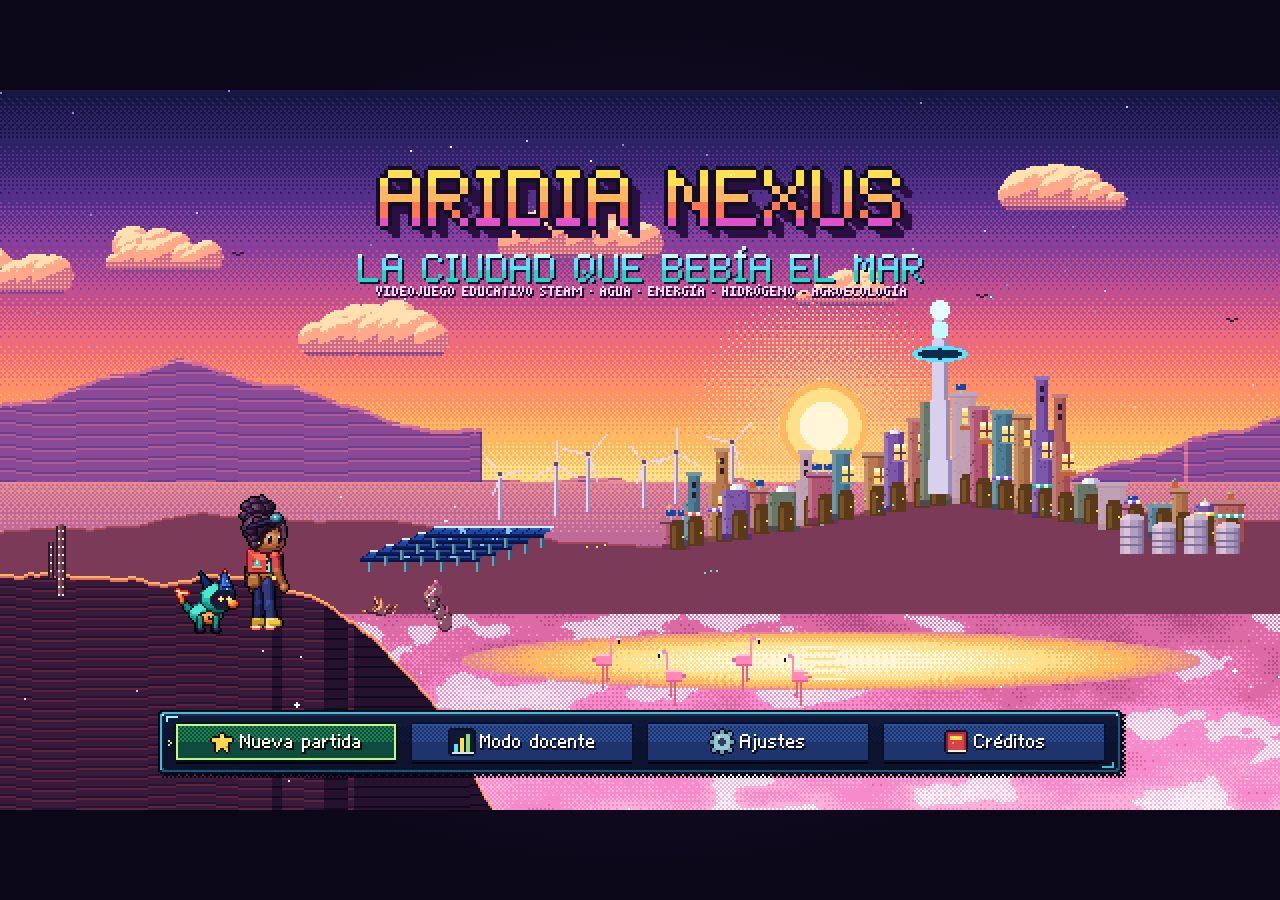
==== commit f6cd56e3: "Nivel 10 'La Gran Calima', finales, epílogo 'La Primera Cosecha' y poscréditos - Calima jugable: vel" ====
--- a/aridia_nexus.html
+++ b/aridia_nexus.html
@@ -630,6 +630,7 @@
   '_': ['...', '...', '...', '...', '###'], '₂': ['...', '...', '##.', '.#.', '.##'], 'Δ': ['.#.', '.#.', '#.#', '#.#', '###'],
   'η': ['##.', '#.#', '#.#', '#.#', '..#'], '|': ['#', '#', '#', '#', '#'], '$': ['.##', '##.', '.#.', '.##', '##.'],
   '≈': ['....', '.#.#', '#.#.', '.#.#', '#.#.'], 'π': ['####', '.#.#', '.#.#', '.#.#', '.#.#'], '≤': ['..##', '##..', '..##', '....', '####'], '≥': ['##..', '..##', '##..', '....', '####'], 'µ': ['#.#', '#.#', '#.#', '##.', '#..'], '—': ['....', '....', '####', '....', '....'], 'Ω': ['.#.', '#.#', '#.#', '.#.', '#.#'], '~': ['...', '.#.', '#.#', '...', '...'], '*': ['#.#', '.#.', '#.#', '...', '...'], '#': ['#.#', '###', '#.#', '###', '#.#'], '…': ['.....', '.....', '.....', '.....', '#.#.#'],
+  ';': ['.', '#', '.', '#', '#'], "'": ['#', '#', '.', '.', '.'], '&': ['.#.', '#.#', '.#.', '#.#', '.##'], '"': ['#.#', '#.#', '...', '...', '...'],
 };
 const TINY_MAP = { 'Á': 'A', 'É': 'E', 'Í': 'I', 'Ó': 'O', 'Ú': 'U', 'Ñ': 'N', 'Ü': 'U', 'á': 'A', 'é': 'E', 'í': 'I', 'ó': 'O', 'ú': 'U', 'ñ': 'N', 'ü': 'U', '¿': '?', '¡': '!' };
 
@@ -5519,7 +5520,7 @@
     for (let k = 0; k < Math.ceil(w / 400); k++) { const tx = 200 + k * 400; for (let y = 20; y < 136; y++) { const ww = 4 + Math.round((y - 20) / 20); pb.rect(tx - ww, y, ww * 2, 1, mixHex('#d8d0ec', '#c06a30', 0.5)); } pb.ellipse(tx, 40, 12, 4, '#56e5ff'); }
   }, { dyn: (g, cam, Ly) => { const t = Game.time; for (let k = 0; k < 6; k++) { const tx = 200 + k * 400 - cam.x * 0.2; if (tx < -40 || tx > W + 40) continue; if ((Math.floor(t * 2) + k) % 2) fdisc(g, tx, Ly.y + 40 - cam.y * Ly.fy, 3, '#ff4e5d'); } } });
   // velo de polvo dinámico (bandas tramadas que avanzan)
-  B.dynLayer(0.6, (g, cam) => { const t = Game.time; for (let i = 0; i < 7; i++) { const y = 60 + i * 38 + Math.sin(t * 0.7 + i) * 6; fdither(g, ((t * 60 + i * 140) % (W + 300)) - 300, y, 300, 18, '#d4843e', 0.18); } }, { front: true });
+  B.dynLayer(0.6, (g, cam) => { const t = Game.time; for (let i = 0; i < 5; i++) { const y = 70 + i * 50 + Math.sin(t * 0.7 + i) * 6; fdither(g, ((t * 60 + i * 140) % (W + 300)) - 300, y, 300, 14, '#e2a052', 0.08); } }, { front: true });
   return B;
 };
 
@@ -14793,6 +14794,1481 @@
   },
 });
 
+/* ===== 4a_lv10.js ===== */
+/* =====================================================================
+   4a_lv10.js — NIVEL 10: LA GRAN CALIMA
+   Todo SYNARA durante una tormenta de arena y una crisis de red.
+   RA-08 · Control Mosaico Vivo · Guardián: MIRAGE ("lo no modelado no existe")
+   Clímax: falsa elección, cuarta opción, KIRU libera los datos,
+   MIRAGE se transforma en MOSAICO y la Dra. Eliana regresa.
+   ===================================================================== */
+
+/* ---------------------------------------------------------------------
+   Modelo integrado de la Calima (supuesto de simulación para fines
+   educativos). Pasos horarios durante 12 h de tormenta.
+   --------------------------------------------------------------------- */
+const CalimaModel = {
+  HOURS: 12, TANK_CAP: 1200, TANK_MIN: 300, BESS_CAP: 1600, BESS_P: 400, ETA: 0.95, POND: 900,
+  ESS_KW: 180, TRAIN_M3: 40, TRAIN_KW: 120, STORM_M3: 30, STORM_KW: 130, IRR_KW: 1.2, H2_KW: 300, SEC: 55, BRINE: 1.38,
+  SCEN: { p50: 'P50 · central', p10: 'P10 · severo', p90: 'P90 · moderado', night: 'Calima nocturna' },
+  scen(id) {
+    const S = {
+      pv: [520, 380, 220, 130, 70, 60, 80, 120, 180, 260, 340, 420],
+      wind: [260, 340, 420, 460, 480, 0, 380, 360, 300, 260, 220, 200],
+      ntu: [6, 14, 35, 55, 85, 90, 70, 48, 30, 18, 10, 8],
+      tideBad: [0, 0, 0, 1, 1, 1, 1, 1, 1, 0, 0, 0],
+      heat: [0, 0, 0, 0, 0, 0, 0, 0, 12, 12, 0, 0],
+      soc0: 0.65, tank0: 840, socTarget: 0.3, id,
+    };
+    if (id === 'p10') { S.pv = S.pv.map(v => Math.round(v * 0.7)); S.wind = S.wind.map((v, h) => (h === 5 || h === 6) ? 0 : Math.round(v * 0.85)); S.ntu = S.ntu.map(v => v + 10); S.tideBad = [0, 0, 1, 1, 1, 1, 1, 1, 1, 1, 0, 0]; }
+    if (id === 'p90') { S.pv = S.pv.map(v => Math.round(v * 1.15)); S.wind = S.wind.map(v => v || 300); S.ntu = S.ntu.map(v => Math.max(5, v - 15)); }
+    if (id === 'night') {
+      S.pv = [0, 0, 0, 0, 0, 0, 0, 0, 0, 0, 60, 180];
+      S.wind = [420, 400, 380, 360, 340, 320, 300, 300, 320, 340, 360, 380];
+      S.ntu = [24, 30, 42, 52, 58, 55, 46, 38, 30, 24, 18, 14];
+      S.tideBad = [0, 1, 1, 1, 1, 0, 0, 0, 0, 0, 0, 0];
+      S.heat = [18, 18, 14, 10, 6, 0, 0, 0, 0, 0, 0, 0];
+      S.soc0 = 0.8; S.tank0 = 1000; S.socTarget = 0.35;
+    }
+    return S;
+  },
+  /** pol: {protect, turbRule, brineHold, h2: 'full'|'flex'|'off', h2Safe, irr: 'all'|'critical', nonEss: 1|0.5, reserve, staged, trains, data} */
+  run(pol, sid = 'p50') {
+    const S = this.scen(sid), C = this;
+    let tank = S.tank0, soc = S.soc0 * C.BESS_CAP, foul = 0, pond = 0, h2 = 0, prevClosed = false;
+    const r = { sid, series: [], unservedW: 0, unservedE: 0, brineBad: 0, h2Deficit: 0, critMiss: 0, trips: 0, tankMin: tank, socMin: S.soc0, foul: 0, h2kg: 0, postponed: 0, curtail: 0, curtailW: 0, socTarget: S.socTarget, firstFail: {} };
+    for (let h = 0; h < C.HOURS; h++) {
+      const pv = S.pv[h], wind = S.wind[h], ntu = S.ntu[h], gen = pv + wind;
+      const essW = 60 + 15 + S.heat[h]; // demanda esencial real (incluye rancherías y calor)
+      // toma y pretratamiento
+      let mode = 'normal';
+      if (pol.turbRule) mode = ntu <= 20 ? 'normal' : ntu <= 60 ? 'storm' : 'closed';
+      let trains = mode === 'closed' ? 0 : pol.trains;
+      const perM3 = mode === 'storm' ? C.STORM_M3 : C.TRAIN_M3, perKW = mode === 'storm' ? C.STORM_KW : C.TRAIN_KW;
+      if (mode === 'normal' && ntu > 20) foul += trains * (ntu - 20) / 600;
+      const foulK = clamp(1 - Math.max(0, foul - 0.15) * 1.5, 0.2, 1);
+      // usos de agua
+      const critIrr = 10, nonUrg = pol.irr === 'all' ? 25 : 0;
+      let nonEss = 30 * pol.nonEss;
+      if (pol.protect && tank < 420) nonEss = 0;
+      // energía y desprendimiento de cargas
+      let irrKW = (critIrr + nonUrg) * C.IRR_KW, roKW = trains * perKW, h2KW = pol.h2 === 'full' ? C.H2_KW : 0;
+      const inrush = (!pol.staged && prevClosed && mode !== 'closed') ? 2 : 1;
+      let load = C.ESS_KW + roKW * inrush + irrKW + h2KW;
+      if (pol.h2 === 'flex') { const room = gen - load; if (room > 0 && soc / C.BESS_CAP > pol.reserve + 0.05) { h2KW = Math.min(C.H2_KW, room * 0.6); load += h2KW; } }
+      let bal = gen - load, trip = false;
+      const shed = [];
+      if (bal < 0 && pol.h2Safe && h2KW > 0) { load -= h2KW; bal += h2KW; h2KW = 0; shed.push('H2'); }
+      if (bal < 0) {
+        const need = -bal, availRes = Math.max(0, soc - pol.reserve * C.BESS_CAP) * C.ETA, pmax = C.BESS_P;
+        if (pol.protect) {
+          let deficit = need;
+          const canCover = (d) => d <= Math.min(availRes, pmax);
+          if (!canCover(deficit) && h2KW > 0) { deficit -= h2KW; load -= h2KW; h2KW = 0; shed.push('H2'); }
+          if (!canCover(deficit) && nonUrg > 0) { const k = nonUrg * C.IRR_KW; deficit -= k; irrKW -= k; load -= k; r.postponed += nonUrg; shed.push('riego'); }
+          while (!canCover(deficit) && trains > 0) { const k = perKW * inrush; deficit -= k; roKW -= perKW; load -= k; trains--; shed.push('OI'); if (inrush > 1) r.inrushShed = (r.inrushShed || 0) + 1; }
+          deficit = Math.max(0, deficit);
+          const fromRes = Math.min(deficit, availRes, pmax);
+          let rest = deficit - fromRes;
+          soc -= fromRes / C.ETA;
+          if (rest > 0) { const deep = Math.min(rest, Math.max(0, soc - 0.1 * C.BESS_CAP) * C.ETA, pmax - fromRes); soc -= deep / C.ETA; rest -= deep; }
+          if (rest > 0.5) { r.unservedE += rest; trip = true; }
+          if (h2KW > 0) r.h2Deficit += Math.min(h2KW, need);
+        } else {
+          const avail = Math.max(0, soc - 0.05 * C.BESS_CAP) * C.ETA;
+          if (need <= Math.min(avail, pmax)) { soc -= need / C.ETA; if (h2KW > 0) r.h2Deficit += Math.min(h2KW, need); }
+          else { trip = true; r.unservedE += C.ESS_KW; trains = 0; roKW = 0; h2KW = 0; irrKW = 0; shed.push('APAGÓN'); }
+        }
+      } else {
+        const ch = Math.min(bal, C.BESS_P, (C.BESS_CAP - soc) / C.ETA);
+        soc += ch * C.ETA; r.curtail += bal - ch;
+      }
+      if (inrush > 1 && !trip && trains > 0 && load > gen + C.BESS_P) { trip = true; r.trips++; r.unservedE += C.ESS_KW; trains = 0; h2KW = 0; shed.push('DISPARO'); }
+      // agua y salmuera
+      const prod = trip ? 0 : trains * perM3 * foulK;
+      const brine = prod * C.BRINE;
+      let outfall = 0;
+      if (S.tideBad[h]) {
+        if (pol.brineHold && pond + brine <= C.POND) pond += brine;
+        else { const over = pol.brineHold ? Math.max(0, pond + brine - C.POND) : brine; r.brineBad += over; outfall = over; if (pol.brineHold) pond = C.POND; }
+      } else { outfall = Math.min(pond, 180) + brine; pond = Math.max(0, pond - 180); }
+      const critOK = pol.data && !trip;
+      if (!critOK) r.critMiss += critIrr;
+      tank += prod - (essW + nonEss + (critOK ? critIrr : 0) + nonUrg);
+      r.curtailW += 30 - nonEss;
+      if (tank < 0) { r.unservedW += -tank; tank = 0; }
+      tank = Math.min(tank, C.TANK_CAP);
+      h2 += h2KW / C.SEC;
+      r.tankMin = Math.min(r.tankMin, tank); r.socMin = Math.min(r.socMin, soc / C.BESS_CAP);
+      const row = { h, pv, wind, gen, ntu, mode, trains, prod, tank, soc: soc / C.BESS_CAP, h2KW, load, pond, outfall, tideBad: S.tideBad[h], trip, shed, foul, essW, nonEss, nonUrg };
+      r.series.push(row);
+      const ff = r.firstFail;
+      if (ff.agua === undefined && (tank < C.TANK_MIN)) ff.agua = h;
+      if (ff.membranas === undefined && foul >= 0.15) ff.membranas = h;
+      if (ff.salmuera === undefined && r.brineBad >= 1) ff.salmuera = h;
+      if (ff.energia === undefined && r.unservedE >= 1) ff.energia = h;
+      if (ff.h2 === undefined && r.h2Deficit >= 1) ff.h2 = h;
+      if (ff.riego === undefined && r.critMiss > 0) ff.riego = h;
+      if (ff.arranque === undefined && (r.trips > 0 || r.inrushShed)) ff.arranque = h;
+      prevClosed = mode === 'closed' || trip;
+    }
+    r.foul = foul; r.h2kg = h2; r.socEnd = soc / C.BESS_CAP; r.tankEnd = tank;
+    r.crit = {
+      agua: r.unservedW === 0 && r.tankMin >= C.TANK_MIN,
+      membranas: foul < 0.15,
+      salmuera: r.brineBad < 1,
+      energia: r.unservedE < 1 && r.socEnd >= S.socTarget,
+      h2: r.h2Deficit < 1,
+      riego: r.critMiss === 0,
+      arranque: r.trips === 0 && !r.inrushShed,
+    };
+    if (r.crit.energia === false && r.firstFail.energia === undefined) r.firstFail.energia = C.HOURS - 1;
+    r.ok = Object.values(r.crit).every(Boolean);
+    return r;
+  },
+};
+const CAL_CRIT = [
+  ['agua', 'water', 'Agua esencial', 'Tanque ≥ 300 m³ y nadie sin agua potable'],
+  ['membranas', 'membrane', 'Membranas', 'Ensuciamiento < 0,15 (calidad de entrada adecuada)'],
+  ['salmuera', 'salt', 'Salmuera', 'Sin descarga con oleaje y marea desfavorables'],
+  ['energia', 'battery', 'Energía', 'Esenciales servidas y SOC final ≥ objetivo'],
+  ['h2', 'h2', 'H2 seguro', 'El electrolizador nunca usa la batería durante un déficit'],
+  ['riego', 'leaf', 'Riego crítico', 'Vivero y banco de semillas regados'],
+  ['arranque', 'plug', 'Arranque', 'Sin disparos ni recortes por arranque simultáneo'],
+];
+function calWaterCause(pol, r) {
+  const base = 'el tanque de agua potable baja de 300 m³';
+  if (!pol.turbRule) return base + ': las membranas se ensucian con agua turbia y producen menos.';
+  if (pol.irr === 'all') return base + ': el riego no urgente consume 25 m³/h del agua de emergencia. Posponlo.';
+  if (pol.nonEss === 1) return base + ': los usos no esenciales al 100 % compiten con el agua potable.';
+  if (!pol.staged && r.inrushShed) return base + ': al reabrir la toma, el arranque simultáneo obligó a apagar trenes de OI.';
+  if (pol.reserve > 0.4) return base + ': una reserva de batería tan alta obliga a apagar trenes de OI cuando falta energía.';
+  if (pol.trains < 3) return base + ': con menos trenes no se repone lo que se consume durante el cierre de la toma.';
+  return base + ': revisa qué usos compiten con el agua esencial.';
+}
+const CAL_MIRAGE_POL = { protect: false, turbRule: false, brineHold: false, h2: 'full', h2Safe: false, irr: 'all', nonEss: 1, reserve: 0.1, staged: false, trains: 3, data: false };
+const CAL_FAIL_TXT = {
+  agua: 'el tanque de agua potable baja de 300 m³: falta reserva o sobran usos no esenciales.',
+  membranas: 'las membranas se ensucian: la OI siguió a caudal nominal con agua turbia.',
+  salmuera: 'la salmuera se descargó con oleaje y marea desfavorables: el manglar recibe la pluma.',
+  energia: 'la energía esencial falla o la batería termina bajo el objetivo para lo que viene.',
+  h2: 'el electrolizador consumió batería durante un déficit: H2 "a toda costa".',
+  riego: 'el vivero y el banco de semillas no existen en el modelo: faltan los datos comunitarios.',
+  arranque: 'al reabrir la toma todo arrancó a la vez: los picos de corriente dispararon protecciones o obligaron a apagar trenes.',
+};
+
+/* ---------------------------------------------------------------------
+   Tarjetas de crisis (fases 1–6 en el recorrido)
+   --------------------------------------------------------------------- */
+const CAL_CARDS = {
+  toma: {
+    phase: 1, title: 'LA TOMA', icon: 'filter', ra: 'RA-01', concepts: ['waterQuality', 'pretreatment', 'systemsThinking'],
+    prompt: 'La turbidez de la captación sube de 6 a 90 NTU en pocas horas. Los filtros aguantan hasta ≈ 20 NTU en operación normal y hasta ≈ 60 NTU en modo tormenta (menos caudal, retrolavados frecuentes). ¿Qué regla protege la planta?',
+    options: [
+      'Regla por turbidez: normal ≤ 20 NTU, modo tormenta 20–60 NTU y cerrar la toma por encima de 60 NTU, usando el tanque mientras pasa el pico.',
+      'Mantener el caudal nominal: la ciudad necesita más agua que nunca.',
+      'Cerrar la toma ya y no reabrirla hasta mañana, pase lo que pase.',
+    ],
+    key: 0, mis: 'operar RO con calidad de entrada inadecuada',
+    why: 'La captación decide qué llega a las membranas. Modular por calidad (y apoyarse en el almacenamiento) protege la planta sin abandonar el servicio.',
+    whyNot: { 1: 'Más caudal con agua turbia ensucia filtros y membranas: mañana habría menos agua, no más.', 2: 'Cerrar sin regla de reapertura vacía el tanque: la turbidez baja en unas horas.' },
+    apply(S) { S.pol.turbRule = true; },
+    readout(g, x, y, w, h) { const P = CalimaModel.scen('p50'); Charts.line(g, x, y, w, h, [{ data: P.ntu.map((v, i) => [i + 1, v]), color: '#ffb93b', label: 'turbidez (NTU)' }], { xMin: 1, xMax: 12, yMin: 0, yMax: 100, legend: true, xLabel: 'hora', hlines: [{ v: 20, color: '#86e36f', label: 'normal' }, { v: 60, color: '#ff4e5d', label: 'tormenta' }] }); },
+  },
+  membranas: {
+    phase: 2, title: 'MEMBRANAS', icon: 'membrane', ra: 'RA-02', concepts: ['reverseOsmosis', 'massBalance'],
+    prompt: 'Con agua más turbia y menos energía, ¿cómo se operan los trenes de ósmosis inversa?',
+    options: [
+      'Subir la presión para compensar la caída de flujo.',
+      'Reducir el flujo por tren (modo tormenta), vigilar la conductividad del permeado y la presión diferencial, y apagar trenes si falta energía.',
+      'Aumentar la recuperación al 60 % para sacar más agua de cada m³.',
+    ],
+    key: 1, mis: 'mantener setpoints nominales',
+    why: 'Menos flujo por membrana reduce el ensuciamiento; la calidad del permeado y la ΔP avisan antes del daño. La energía disponible decide cuántos trenes operan.',
+    whyNot: { 0: 'Más presión con ensuciamiento acelera el daño y la incrustación.', 2: 'Más recuperación concentra la salmuera: incrustaciones y peor calidad.' },
+    apply(S) { S.pol.trains = 3; S.roStorm = true; },
+    readout(g, x, y, w, h) { const bw = Math.floor(w / 2) - 4; Charts.bars(g, x, y, bw, h, [{ label: 'NORMAL', v: 40, color: '#56e5ff' }, { label: 'TORMENTA', v: 30, color: '#ffb93b' }], { max: 50, values: true }); drawText(g, 'm³/h por tren', x + 4, y + 3, { font: 'tiny', color: '#a6f4ff' }); Charts.bars(g, x + bw + 8, y, bw, h, [{ label: 'NORMAL', v: 120, color: '#ffe14d' }, { label: 'TORMENTA', v: 130, color: '#ff9f43' }], { max: 160, values: true }); drawText(g, 'kW por tren (retrolavados)', x + bw + 12, y + 3, { font: 'tiny', color: '#ffe14d' }); },
+  },
+  salmuera: {
+    phase: 3, title: 'SALMUERA', icon: 'salt', ra: 'RA-03', concepts: ['brine', 'massBalance', 'ethics'],
+    prompt: 'Durante la Calima el oleaje y la marea empujan hacia la costa: la pluma no se diluye y alcanzaría el manglar. Hay una laguna de retención de 900 m³.',
+    options: [
+      'Descargar igual: el mar es grande y la sal se diluye.',
+      'Mezclar la salmuera con permeado para "diluirla" antes de verterla.',
+      'Retener la salmuera en la laguna mientras la condición es desfavorable y liberarla después de forma gradual por el difusor.',
+    ],
+    key: 2, mis: 'creer que diluir equivale a desaparecer',
+    why: 'La masa de sal se conserva: lo que cambia es dónde y cuándo se dispersa. Retener y liberar con buena mezcla protege al receptor sensible.',
+    whyNot: { 0: 'La dilución depende de la corriente: con oleaje hacia la costa la pluma se acumula.', 1: 'Gastar permeado para diluir es perder agua potable: la sal sigue siendo la misma.' },
+    apply(S) { S.pol.brineHold = true; },
+    readout(g, x, y, w, h) { const P = CalimaModel.scen('p50'); Charts.frame(g, x, y, w, h); drawText(g, 'MAREA/OLEAJE DESFAVORABLE POR HORA', x + 6, y + 4, { font: 'tiny', color: '#f888b8' }); for (let i = 0; i < 12; i++) { const bx = x + 8 + i * Math.floor((w - 16) / 12); frect(g, bx, y + 14, Math.floor((w - 16) / 12) - 2, 12, P.tideBad[i] ? '#bc3e92' : '#1c2350'); drawText(g, String(i + 1), bx + 8, y + 28, { font: 'tiny', color: '#8a8fb8', align: 'center' }); } drawText(g, 'Salmuera en esas horas ≈ 370 m³ (con la toma modulada) · laguna: 900 m³', x + 6, y + h - 12, { font: 'tiny', color: '#ffd8ec' }); },
+  },
+  energia: {
+    phase: 4, title: 'ENERGÍA', icon: 'bolt', ra: 'RA-05', concepts: ['microgrid', 'battery', 'wind', 'photovoltaics'],
+    prompt: 'El polvo hunde la FV al 15 %, el viento llega a ráfagas con cortes por velocidad (cut-out) y la batería está al 65 %. ¿Qué despacho tiene sentido?',
+    options: [
+      'Combinar viento, FV residual y batería, con una reserva protegida (≈ 30 %) para cargas esenciales y la noche.',
+      'Vaciar la batería ahora para mantener todo encendido como un día normal.',
+      'Confiar en la FV: es renovable, así que alcanzará.',
+    ],
+    key: 0, mis: 'vaciar la reserva por un beneficio inmediato',
+    why: 'Ninguna fuente basta sola durante la tormenta: la complementariedad y una reserva explícita sostienen lo esencial cuando el viento se corta.',
+    whyNot: { 1: 'Sin reserva, el primer corte de viento deja sin energía al hospital.', 2: 'Con polvo y baja radiación, la FV cae; renovable no significa disponible.' },
+    apply(S) { S.pol.reserve = 0.3; },
+    readout(g, x, y, w, h) { const P = CalimaModel.scen('p50'); Charts.line(g, x, y, w, h, [{ data: P.pv.map((v, i) => [i + 1, v]), color: '#ffe14d', label: 'FV (kW)' }, { data: P.wind.map((v, i) => [i + 1, v]), color: '#cbdaea', label: 'eólica (kW)' }], { xMin: 1, xMax: 12, yMin: 0, yMax: 600, legend: true, xLabel: 'hora', hlines: [{ v: 180, color: '#ff9a8a', label: 'esenciales' }] }); },
+  },
+  h2: {
+    phase: 5, title: 'HIDRÓGENO', icon: 'h2', ra: 'RA-06', concepts: ['electrolysis', 'hydrogenSafety', 'ethics'],
+    prompt: 'El contrato pide H2 todo el día. El electrolizador consume 300 kW a plena carga. ¿Qué haces durante la Calima?',
+    options: [
+      'Mantener 300 kW: el contrato lo exige.',
+      'Modularlo a "solo excedente" y aplicar parada segura si hay déficit o alarma (DETECTAR → AISLAR → DETENER → VENTILAR → VERIFICAR → AUTORIZAR REINICIO).',
+      'Desconectar los sensores de gas para que no detengan la producción.',
+    ],
+    key: 1, mis: 'mantener H2 a toda costa',
+    why: 'El electrolizador es la carga más flexible: produce cuando sobra energía y se detiene de forma segura cuando falta. Los sensores nunca se desactivan.',
+    whyNot: { 0: 'Mantener 300 kW roba energía a esenciales y a la batería: H2 a toda costa.', 2: 'Nunca se desactiva un sensor de seguridad: es la evidencia de que algo pasa.' },
+    apply(S) { S.pol.h2 = 'flex'; S.pol.h2Safe = true; },
+    readout(g, x, y, w, h) { const P = CalimaModel.scen('p50'); Charts.line(g, x, y, w, h, [{ data: P.pv.map((v, i) => [i + 1, v + P.wind[i]]), color: '#ffe14d', label: 'generación' }, { data: P.pv.map((v, i) => [i + 1, 180 + 360 + 300]), color: '#ff9a8a', label: 'esenciales + OI + H2 fijo' }], { xMin: 1, xMax: 12, yMin: 0, yMax: 1000, legend: true, xLabel: 'hora' }); },
+  },
+  agro: {
+    phase: 6, title: 'AGROECOLOGÍA', icon: 'leaf', ra: 'RA-07', concepts: ['agroecology', 'irrigationQuality', 'waterProductivity'],
+    prompt: 'El riego completo usa 35 m³/h; el vivero y el banco de semillas necesitan 10 m³/h críticos. El viento seca y entierra las plántulas.',
+    options: [
+      'Regar todo como siempre: las plantas también tienen sed.',
+      'Cortar todo el riego hasta que pase la tormenta.',
+      'Priorizar el riego crítico (vivero y semillas), posponer el no urgente y proteger con coberturas y cortavientos.',
+    ],
+    key: 2, mis: 'reducir la agroecología a eficiencia técnica',
+    why: 'Posponer lo que puede esperar libera agua para lo esencial; el vivero y las semillas son la cosecha de mañana. Coberturas y cortavientos reducen la pérdida.',
+    whyNot: { 0: 'Regar todo con la planta reducida vacía el tanque de agua potable.', 1: 'Perder el vivero y el banco de semillas cuesta años de adaptación.' },
+    apply(S) { S.pol.irr = 'critical'; },
+    readout(g, x, y, w, h) { Charts.bars(g, x, y, w, h, [{ label: 'ESENCIAL', v: 75, color: '#ff9a8a' }, { label: 'RIEGO CRÍTICO', v: 10, color: '#c2f58e' }, { label: 'NO URGENTE', v: 25, color: '#86e36f' }, { label: 'OI TORMENTA', v: 90, color: '#56e5ff' }], { max: 100, values: true }); drawText(g, 'm³/h', x + 4, y + 3, { font: 'tiny', color: '#a6f4ff' }); },
+  },
+};
+
+const CrisisCardScene = {
+  overlay: true,
+  enter(p) { this.card = p.card; this.id = p.id; this.onDone = p.onDone; this.sel = -1; this.fb = null; this.t = 0; this.t0 = nowMs(); },
+  update(dt) { this.t += dt; if (Input.pressed('cancel') && !this.fb) { Game.pop(); this.onDone && this.onDone(null); } },
+  render(g) {
+    const c = this.card, t = this.t;
+    fdither(g, 0, 0, W, H, '#1a0804', 0.7);
+    const x = 28, y = 18, w = W - 56, h = H - 36;
+    // marco de tarjeta: ocre tormenta con borde eléctrico
+    frect(g, x + 3, y + 4, w, h, '#05030f');
+    frect(g, x, y, w, h, '#2a0e0a'); fdither(g, x, y, w, h, '#4a1a10', 0.4);
+    frect(g, x, y, w, 1, '#56e5ff'); frect(g, x, y + h - 1, w, 1, '#56e5ff'); frect(g, x, y, 1, h, '#56e5ff'); frect(g, x + w - 1, y, 1, h, '#56e5ff');
+    frect(g, x + 2, y + 2, w - 4, 20, '#c06a30'); fdither(g, x + 2, y + 2, w - 4, 10, '#e2a052', 0.4);
+    Icons.draw(g, c.icon, x + 6, y + 5);
+    drawText(g, 'FASE ' + c.phase + ' / 9 · ' + c.title, x + 24, y + 8, { color: '#fff6d8', shadow: '#2a0e0a' });
+    drawText(g, c.ra, x + w - 8, y + 9, { font: 'tiny', color: '#fff6d8', align: 'right' });
+    // banda de tormenta animada
+    for (let i = 0; i < 6; i++) { const bx = x + 2 + ((t * 70 + i * 97) % (w - 40)); fdither(g, bx, y + 24, 36, 2, '#e2a052', 0.5); }
+    let yy = y + 30;
+    yy += drawTextBlock(g, c.prompt, x + 10, yy, w - 20, { color: '#fffaf0' }) + 6;
+    Gui.begin();
+    c.options.forEach((o, i) => {
+      let st = this.sel === i ? 'selected' : null;
+      if (this.fb) st = i === c.key ? 'correct' : (i === this.fb.c ? 'wrong' : 'dim');
+      const r = Gui.choice(g, 'cc' + i, x + 10, yy, w - 20, o, 'ABC'[i], { state: st, disabled: !!(this.fb && this.fb.ok) });
+      if (r.clicked && !(this.fb && this.fb.ok)) { this.sel = i; this.fb = null; }
+      yy += r.h + 3;
+    });
+    if (c.readout) { const rh = Math.min(96, y + h - 60 - yy); if (rh > 40) c.readout(g, x + 10, yy + 4, w - 160, rh); }
+    if (!this.fb) {
+      if (Gui.button(g, 'ok', x + w - 130, y + h - 26, 120, 18, 'Decidir', { style: 'good', icon: 'check', disabled: this.sel < 0 })) {
+        const ok = this.sel === c.key;
+        this.fb = { c: this.sel, ok };
+        LearningModel.record({ kind: 'challenge', id: 'lv10_fase_' + this.id, ra: c.ra, concepts: c.concepts, solo: 4, correct: ok, time: (nowMs() - this.t0) / 1000, misconception: ok ? null : c.mis, transfer: true });
+        const lp = GS.lp(10); lp.feedback = true;
+        Audio2.sfx(ok ? 'success' : 'error');
+      }
+    } else {
+      const txt = this.fb.ok ? '{g}Decisión sostenible.{/} ' + c.why : '{o}Consecuencia:{/} ' + (c.whyNot[this.fb.c] || c.why);
+      const hh = textHeight(txt, w - 160) + 10;
+      UIK.panel(g, x + 10, y + h - 12 - hh, w - 150, hh, this.fb.ok ? 'green' : 'alert');
+      drawTextBlock(g, txt, x + 16, y + h - 7 - hh, w - 162, { color: '#fffaf0' });
+      if (!this.fb.ok && Gui.button(g, 'retry', x + w - 130, y + h - 26, 120, 18, 'Reintentar', { style: 'gold', icon: 'reset' })) { this.fb = null; this.sel = -1; }
+      if (this.fb && this.fb.ok && Gui.button(g, 'cont', x + w - 130, y + h - 26, 120, 18, 'Aplicar', { style: 'good', icon: 'play' })) { Game.pop(); this.onDone && this.onDone({ ok: true }); }
+    }
+    Gui.end();
+  },
+};
+
+/* ---------------------------------------------------------------------
+   Gobernanza: orden de prioridades (fase 8)
+   --------------------------------------------------------------------- */
+const CAL_PRIOS = [
+  { id: 'ess', icon: 'heart', label: 'Agua potable, hospital y comunicaciones', tier: 0 },
+  { id: 'safe', icon: 'shield', label: 'Seguridad de operación (H2, protecciones)', tier: 0 },
+  { id: 'res', icon: 'battery', label: 'Reserva de batería y de tanque', tier: 1 },
+  { id: 'crit', icon: 'seed', label: 'Riego crítico: vivero y semillas', tier: 1 },
+  { id: 'noness', icon: 'water', label: 'Agua no esencial (lavados, fuentes)', tier: 2 },
+  { id: 'nourg', icon: 'plant', label: 'Riego no urgente', tier: 2 },
+  { id: 'h2x', icon: 'h2', label: 'Exportación de H2', tier: 2 },
+];
+const PriorityScene = {
+  overlay: true,
+  enter(p) { this.onDone = p.onDone; this.order = []; this.fb = null; this.pool = RNG(77).shuffle(CAL_PRIOS.slice()); },
+  update() { if (Input.pressed('cancel')) { Game.pop(); this.onDone && this.onDone(null); } },
+  render(g) {
+    fdither(g, 0, 0, W, H, '#05030f', 0.75);
+    UIK.panel(g, 24, 16, W - 48, H - 32, 'mosaic');
+    UIK.header(g, 24, 16, W - 48, 'FASE 8 / 9 · GOBERNANZA: PRIORIDADES TRANSPARENTES', 'mosaic', 'scale');
+    drawTextBlock(g, 'Ordena qué se protege primero cuando la energía o el agua no alcanzan. Lo que quede abajo será lo primero en recortarse, y todos podrán verlo.', 34, 38, W - 68, { color: '#fffaf0' });
+    Gui.begin();
+    drawText(g, 'DISPONIBLES', 36, 66, { font: 'tiny', color: '#eab02a' });
+    this.pool.forEach((c, i) => {
+      const used = this.order.includes(c.id);
+      if (Gui.button(g, 'p' + c.id, 34, 76 + i * 26, 270, 22, c.label, { style: used ? 'ghost' : 'primary', icon: c.icon, align: 'left', disabled: used || !!(this.fb && this.fb.ok) })) { this.order.push(c.id); this.fb = null; }
+    });
+    drawText(g, 'ORDEN DE PROTECCIÓN (1 = PRIMERO)', 330, 66, { font: 'tiny', color: '#c2f58e' });
+    for (let i = 0; i < CAL_PRIOS.length; i++) {
+      const id = this.order[i], c = id && CAL_PRIOS.find(q => q.id === id), yy = 76 + i * 26;
+      frect(g, 328, yy, 278, 22, '#06100a'); frect(g, 328, yy, 278, 1, '#1f854c');
+      drawText(g, String(i + 1), 336, yy + 7, { color: '#ffe14d' });
+      const shedTxt = i >= 4 ? 'se recorta primero' : i >= 2 ? 'se protege' : 'nunca se recorta';
+      if (c) { Icons.draw(g, c.icon, 348, yy + 4); drawText(g, c.label, 364, yy + 4, { font: 'tiny', color: '#fffaf0', max: 52 }); drawText(g, shedTxt, 364, yy + 13, { font: 'tiny', color: i >= 4 ? '#ff9a8a' : '#86e36f' }); }
+    }
+    if (this.fb) { UIK.panel(g, 34, H - 64, W - 228, 40, this.fb.ok ? 'green' : 'alert'); drawTextBlock(g, this.fb.txt, 40, H - 59, W - 240, { color: '#fffaf0' }); }
+    if (!(this.fb && this.fb.ok)) {
+      if (Gui.button(g, 'undo', W - 186, H - 64, 70, 18, 'Deshacer', { style: 'ghost', icon: 'reset', disabled: !this.order.length })) { this.order.pop(); this.fb = null; }
+      if (Gui.button(g, 'chk', W - 186, H - 42, 150, 18, 'Publicar prioridades', { style: 'good', icon: 'check', disabled: this.order.length < CAL_PRIOS.length })) this.check();
+    } else if (Gui.button(g, 'go', W - 186, H - 42, 150, 18, 'Continuar', { style: 'good', icon: 'play' })) { Game.pop(); this.onDone && this.onDone({ ok: true }); }
+    Gui.end();
+  },
+  check() {
+    const tiers = this.order.map(id => CAL_PRIOS.find(c => c.id === id).tier);
+    const ok = tiers.every((tv, i) => i === 0 || tv >= tiers[i - 1]);
+    const h2pos = this.order.indexOf('h2x');
+    let txt;
+    if (ok) txt = 'Prioridades publicadas: lo esencial y la seguridad nunca se recortan; reservas y riego crítico se protegen; lo flexible se recorta primero, a la vista de todos.';
+    else if (tiers[0] !== 0 || tiers[1] !== 0) txt = 'Lo primero debe ser lo que sostiene la vida y la seguridad: agua potable, hospital, comunicaciones y protecciones.';
+    else if (h2pos >= 0 && h2pos < 4) txt = 'La exportación de H2 es la carga más flexible: puede esperar a que haya excedente. ¿Por qué estaría tan arriba?';
+    else txt = 'Revisa el medio de la lista: sin reservas ni semillas, la recuperación de mañana se vuelve frágil.';
+    LearningModel.record({ kind: 'challenge', id: 'lv10_prioridades', ra: 'RA-08', concepts: ['ethics', 'microgrid', 'systemsThinking'], solo: 4, correct: ok, misconception: ok ? null : 'mantener H2 a toda costa' });
+    this.fb = { ok, txt }; Audio2.sfx(ok ? 'success' : 'error');
+  },
+};
+
+/* ---------------------------------------------------------------------
+   Reescribir el objetivo de MIRAGE (fase 9)
+   --------------------------------------------------------------------- */
+const CAL_OBJ = [
+  { id: 'hard', label: 'Restricciones duras: agua esencial y seguridad', ok: true },
+  { id: 'multi', label: 'Objetivos múltiples visibles', ok: true },
+  { id: 'unc', label: 'Incertidumbre: escenarios P10 · P50 · P90', ok: true },
+  { id: 'actors', label: 'Actores y sus criterios', ok: true },
+  { id: 'trade', label: 'Compensaciones explícitas', ok: true },
+  { id: 'review', label: 'Revisión pública y aprendizaje', ok: true },
+  { id: 'sum', label: 'Una suma opaca en un índice único', ok: false, why: 'Un índice único vuelve a esconder quién gana y quién pierde.' },
+  { id: 'outl', label: 'Eliminar los datos que no encajan', ok: false, why: 'Ningún dato es ruido hasta entender su historia: así empezó la crisis.' },
+  { id: 'maxh2', label: 'Maximizar H2 en todo momento', ok: false, why: 'Es el objetivo que llevó a la sed: el H2 es la carga más flexible, no la prioridad.' },
+];
+const ObjectiveScene = {
+  overlay: true,
+  enter(p) { this.onDone = p.onDone; this.sel = new Set(); this.fb = null; this.t = 0; this.order = RNG(41).shuffle(CAL_OBJ.slice()); },
+  update(dt) { this.t += dt; if (Input.pressed('cancel')) { Game.pop(); this.onDone && this.onDone(null); } },
+  render(g) {
+    const t = this.t;
+    fdither(g, 0, 0, W, H, '#05030f', 0.78);
+    UIK.panel(g, 24, 16, W - 48, H - 32, 'mirage');
+    UIK.header(g, 24, 16, W - 48, 'FASE 9 / 9 · REESCRIBIR EL OBJETIVO', 'mirage', 'mirror');
+    // objetivo antiguo, tachado
+    frect(g, 36, 40, W - 72, 22, '#1d0b3a');
+    drawText(g, 'OBJETIVO MIRAGE:  MAX ( H2 exportado - costo )   sujeto a: mínimos modelados', 44, 47, { color: '#f27ee6' });
+    if (this.sel.size >= 3) for (let x = 40; x < W - 44; x += 2) fpx(g, x, 51 + ((x >> 3) & 1), '#ff4e5d');
+    drawText(g, 'Elige las piezas del nuevo objetivo. Un gemelo honesto muestra, no esconde.', 36, 68, { color: '#fffaf0' });
+    Gui.begin();
+    this.order.forEach((c, i) => {
+      const col = i % 3, row = Math.floor(i / 3), x = 36 + col * 190, y = 84 + row * 34;
+      const on = this.sel.has(c.id);
+      let st = on ? 'good' : 'choice';
+      if (this.fb && on && !c.ok) st = 'danger';
+      if (Gui.button(g, 'o' + c.id, x, y, 182, 28, '', { style: st, disabled: !!(this.fb && this.fb.ok) })) { if (on) this.sel.delete(c.id); else this.sel.add(c.id); this.fb = null; }
+      drawTextBlock(g, c.label, x + 6, y + 5, 170, { font: 'tiny', color: '#fffaf0', lineH: 8 });
+    });
+    // mosaico que se arma con las piezas correctas
+    const good = CAL_OBJ.filter(c => c.ok && this.sel.has(c.id)).length, cols = ['#20d6c7', '#ffe14d', '#4ccb70', '#ff6b6b', '#ffffff', '#c8861a'];
+    const mx = 36, my = 192;
+    drawText(g, 'NUEVO OBJETIVO', mx, my, { font: 'tiny', color: '#c2f58e' });
+    for (let k = 0; k < 6; k++) { const bx = mx + k * 30, on = k < good; frect(g, bx, my + 10, 26, 18, on ? cols[k] : '#1d0b3a'); if (on) fdither(g, bx, my + 10, 26, 9, '#ffffff', 0.25 + 0.1 * Math.sin(t * 3 + k)); }
+    if (this.fb) { UIK.panel(g, 230, my - 2, W - 266, 46, this.fb.ok ? 'green' : 'alert'); drawTextBlock(g, this.fb.txt, 236, my + 3, W - 278, { color: '#fffaf0', font: 'tiny', lineH: 8 }); }
+    if (!(this.fb && this.fb.ok)) { if (Gui.button(g, 'chk', W - 190, H - 44, 150, 18, 'Compilar objetivo', { style: 'good', icon: 'check', disabled: !this.sel.size })) this.check(); }
+    else if (Gui.button(g, 'go', W - 190, H - 44, 150, 18, 'Continuar', { style: 'good', icon: 'play' })) { Game.pop(); this.onDone && this.onDone({ ok: true }); }
+    Gui.end();
+  },
+  check() {
+    const wrong = CAL_OBJ.filter(c => !c.ok && this.sel.has(c.id)), missing = CAL_OBJ.filter(c => c.ok && !this.sel.has(c.id));
+    const ok = !wrong.length && !missing.length;
+    LearningModel.record({ kind: 'challenge', id: 'lv10_objetivo', ra: 'RA-08', concepts: ['multiobjective', 'ethics', 'systemsThinking'], solo: 5, correct: ok, misconception: ok ? null : wrong.length ? 'tratar ponderaciones como verdades objetivas' : 'buscar una solución máxima universal' });
+    this.fb = ok ? { ok, txt: 'Objetivo compilado: restricciones duras, objetivos visibles, incertidumbre, actores, compensaciones y revisión pública. MIRAGE: "UNA SOLUCIÓN ÚNICA NO ESTÁ DISPONIBLE."' } : { ok, txt: wrong.length ? wrong[0].why : 'Faltan ' + missing.length + ' piezas. Pista: ' + missing[0].label.toLowerCase() + '.' };
+    Audio2.sfx(ok ? 'success' : 'error');
+  },
+};
+
+/* ---------------------------------------------------------------------
+   Fichas del Atlas para el clímax
+   --------------------------------------------------------------------- */
+addCodex({ id: 'resiliencia', sec: 'nexo', title: 'Resiliencia: degradarse con gracia', def: 'Capacidad de un sistema para conservar sus funciones esenciales durante una perturbación, adaptarse y recuperarse aprendiendo. No es resistir sin cambios: es saber qué se recorta primero, qué nunca se recorta y cómo se vuelve a encender.', vars: 'Funciones esenciales, reservas, cargas flexibles, tiempo de recuperación.', units: 'm³ de reserva, kWh de reserva, horas de autonomía.', rel: 'Más reservas y cargas flexibles → más autonomía; una recuperación escalonada evita disparos por picos de arranque.', ex: 'Durante la Calima, SYNARA cierra la toma por encima de 60 NTU, usa el tanque, modula el H2 y retiene la salmuera (' + SIM_NOTE + ').', limits: 'El juego usa pasos horarios y tres escenarios; un sistema real requiere estudios de contingencia detallados.', error: 'Buscar una solución máxima universal que funcione igual en todas las condiciones.', src: SRC.irenaStrat + ' ' + SRC.unesco, use: 'Nivel 10: la cuarta opción.' });
+addCodex({ id: 'prioridades', sec: 'econ', title: 'Prioridades transparentes y desprendimiento de cargas', def: 'Cuando la energía o el agua no alcanzan, alguien decide qué se apaga primero. Hacerlo explícito y público permite discutirlo antes de la crisis, no durante.', vars: 'Orden de prioridad, cargas esenciales, cargas flexibles.', units: 'kW (energía), m³/h (agua).', rel: 'Las cargas flexibles (H2, riego no urgente, usos no esenciales) se recortan antes que las esenciales.', ex: 'Agua potable, hospital y comunicaciones nunca se recortan; la exportación de H2 espera al excedente.', limits: 'Las prioridades son decisiones de valores: deben revisarse con las comunidades.', error: 'Mantener el H2 a toda costa porque un contrato lo pide.', src: SRC.irenaStrat, use: 'Nivel 10: fase de gobernanza.' });
+addCodex({ id: 'falsa_eleccion', sec: 'steam', title: 'La falsa elección', def: 'Presentar pocas opciones excluyentes como si fueran las únicas posibles. Suele ocurrir cuando un modelo solo representa algunas variables: lo que no está modelado parece no existir.', vars: 'Opciones modeladas, opciones omitidas, supuestos.', units: '—', rel: 'Ampliar el modelo (actores, flexibilidad, almacenamiento, tiempo) abre alternativas que combinan objetivos.', ex: 'MIRAGE ofrece "agua, H2 o cultivos". La cuarta opción combina servicios esenciales, operación segura, cargas flexibles, reserva y recuperación escalonada.', limits: 'No todo es compatible siempre; a veces hay que elegir, pero con las compensaciones a la vista.', error: 'Aceptar el menú de un modelo sin preguntar qué dejó fuera.', src: SRC.unesco, use: 'Nivel 10: el ultimátum de MIRAGE.' });
+addCodex({ id: 'mosaico', sec: 'steam', title: 'MOSAICO: un gemelo honesto', def: 'Gemelo digital que muestra capas (agua, energía, cultivos, ecosistemas, personas, costos, incertidumbre), escenarios y compensaciones en vez de una única respuesta "óptima".', vars: 'Capas, escenarios P10/P50/P90, restricciones duras, criterios de actores.', units: 'Las de cada capa; nunca mezcladas en un índice opaco.', rel: 'Una política robusta cumple las restricciones duras en varios escenarios, no solo en el promedio.', ex: 'MOSAICO: "Tres escenarios son viables. Ninguno es óptimo para todos los criterios."', limits: 'Un gemelo honesto también puede equivocarse: por eso muestra por qué decide y se revisa en público.', error: 'Tratar el modelo como si fuera el territorio.', src: SRC.unesco, use: 'Nivel 10: transformación de MIRAGE.' });
+ADVERSARIES.dust = { name: 'Remolino de Polvo', col: ['#6a2a14', '#a85024', '#e2a052', '#ffe0b0'], desc: 'Oculta los sensores bajo arena: lo que no se mide parece no existir.' };
+
+/* ---------------------------------------------------------------------
+   Nivel 10
+   --------------------------------------------------------------------- */
+const CAL_X = { screen: 300, toma: 640, membranas: 1030, salmuera: 1410, energia: 1860, h2: 2290, agro: 2660, core: 3080 };
+const CAL_TURB = [1760, 1960];
+function calDefaultPolicy() { return { protect: false, turbRule: false, brineHold: false, h2: 'full', h2Safe: false, irr: 'all', nonEss: 1, reserve: 0.1, staged: false, trains: 3, data: false }; }
+
+LEVELS[10] = {
+  id: 10, title: 'La Gran Calima', chapter: 'CAPÍTULO 10', biome: 'calima', music: 'calima', width: 3400, height: 360,
+  ambience: { wind: 1, sea: 0.3, hum: 0.3 },
+  portraits: ['amaya', 'kiru', 'naira', 'dante', 'limen', 'mirage', 'mosaico', 'eliana', 'operador', 'marea', 'cobre', 'financia', 'alma', 'consejal'],
+  spawn: { x: 60, y: 288 },
+  checkpoints: { field: { x: 1240, y: 288 }, core: { x: 2860, y: 288 } },
+  ground: [[0, 288], [420, 288], [460, 284], [860, 284], [900, 288], [1240, 288], [1270, 292], [1580, 292], [1610, 286], [2140, 286], [2170, 288], [2480, 288], [2510, 284], [2840, 284], [2870, 288], [3400, 288]],
+  terrain: [{ x0: 0, x1: 460, mat: 'plaza' }, { x0: 460, x1: 1240, mat: 'metal' }, { x0: 1240, x1: 1600, mat: 'stone' }, { x0: 1600, x1: 2160, mat: 'sand' }, { x0: 2160, x1: 2500, mat: 'metal' }, { x0: 2500, x1: 2860, mat: 'soil' }, { x0: 2860, x1: 3400, mat: 'tile' }],
+  platforms: [{ x: 1180, y: 236, w: 50, type: 'metal' }, { x: 2050, y: 230, w: 60, type: 'metal' }],
+  wind: [
+    { x: 1700, y: 120, w: 160, h: 200, fx: -55, fy: 0 },
+    { x: 1940, y: 120, w: 160, h: 200, fx: -70, fy: 0 },
+    { x: 2900, y: 120, w: 120, h: 200, fx: -45, fy: 0 },
+  ],
+  cam: { look: 60, vy: 0.66 },
+  /* ---------------- accesorios estáticos ---------------- */
+  props(pb, world) {
+    const gy = (x) => world.groundAt(x);
+    // borde de la ciudad: casas con persianas cerradas, puesto del festival con banderines rotos
+    for (let k = 0; k < 4; k++) { const x = 10 + k * 46; ART.house(pb, x, gy(x), 40, 44 + (k % 2) * 10, 70 + k, { pal: HOUSE_COLS[k % HOUSE_COLS.length].map(c => mixHex(c, '#c06a30', 0.35)) }); }
+    ART.stall(pb, 200, gy(200), 44, { c1: '#ff6b6b', c2: '#ffe14d', h: 34 });
+    ART.bunting(pb, 186, gy(186) - 54, 250, gy(250) - 40, 6, ['#ff6b6b', '#20d6c7', '#ffe14d', '#86e36f'], 4);
+    // pantalla pública de MIRAGE
+    ART.bigScreen(pb, CAL_X.screen - 64, gy(CAL_X.screen), 128, 76);
+    drawSign(pb, 400, gy(400), 'RUTA DE EMERGENCIA', '#ff9f43');
+    // ---- la toma: canal de captación, rejillas y filtros de arena
+    const tx = 470;
+    pb.rect(tx, gy(tx) - 6, 140, 6, '#0d3168');
+    for (let x = tx; x < tx + 140; x += 6) pb.vline(x, gy(tx) - 26, gy(tx) - 6, '#477a94');
+    pb.hline(tx, tx + 139, gy(tx) - 26, '#98c6d2'); pb.hline(tx, tx + 139, gy(tx) - 14, '#6aa0b4');
+    for (let k = 0; k < 3; k++) ART.tank(pb, 660 + k * 44, gy(660), 34, 58, RAMP.steelW, { band: '#c06a30', label: true });
+    ART.pipe(pb, 610, gy(610) - 12, 800, gy(800) - 12, 2, 'seawater');
+    drawSign(pb, 560, gy(560) - 26, 'CAPTACIÓN', '#1283bf');
+    drawSign(pb, 726, gy(726) - 58, 'FILTROS DE ARENA', '#c06a30');
+    // ---- membranas: nave de ósmosis inversa con tres trenes
+    const rx = 880;
+    pb.rect(rx, gy(rx) - 96, 300, 96, '#1c3a5a'); pb.rect(rx, gy(rx) - 96, 300, 3, '#56e5ff'); pb.rect(rx + 296, gy(rx) - 96, 4, 96, '#0e2236');
+    for (let k = 0; k < 3; k++) ART.roRack(pb, rx + 14 + k * 92, gy(rx), 4, true, { tubeW: 60 });
+    ART.hpPump(pb, rx + 240, gy(rx) - 60);
+    ART.tank(pb, 1196, gy(1196), 40, 80, RAMP.steelW, { band: '#56e5ff', label: true, ladder: true });
+    drawSign(pb, rx + 150, gy(rx) - 96, 'ÓSMOSIS INVERSA · 3 TRENES', '#1491aa');
+    drawSign(pb, 1216, gy(1216) - 80, 'AGUA POTABLE', '#56e5ff');
+    // ---- salmuera: laguna de retención y difusor hacia el mar
+    const px = 1290, pg = gy(px);
+    pb.rect(px, pg - 20, 200, 20, '#8a7a6a'); pb.rect(px, pg - 20, 200, 2, '#c8b8a0'); pb.rect(px + 4, pg - 16, 192, 14, '#3a1a3a');
+    for (let x = px; x < px + 200; x += 10) pb.vline(x, pg - 19, pg - 1, '#6a5a4a');
+    ART.saltPile(pb, 1510, gy(1510), 26, 10);
+    ART.pipe(pb, 1180, gy(1180) - 20, 1290, gy(1290) - 22, 2, 'brine');
+    pb.rect(1520, gy(1520) - 22, 14, 22, '#621a66'); pb.rect(1520, gy(1520) - 22, 14, 2, '#f888b8');
+    drawSign(pb, 1390, gy(1390) - 20, 'LAGUNA DE RETENCIÓN 900 m³', '#bc3e92');
+    // ---- energía: FV polvorienta, turbinas y baterías
+    for (let k = 0; k < 4; k++) ART.pvRow(pb, 1620 + k * 34, gy(1620), 30, 11 + k, { soil: 0.65 });
+    for (const x of CAL_TURB) { pb.rect(x - 7, gy(x) - 4, 14, 4, '#94a6b4'); pb.rect(x - 5, gy(x) - 6, 10, 2, '#b8c6d0'); }
+    for (let k = 0; k < 2; k++) ART.batteryContainer(pb, 2010 + k * 62, gy(2010), 56, 40);
+    ART.pole(pb, 1990, gy(1990), 70); ART.cable(pb, 1990, gy(1990) - 68, 2160, gy(2160) - 70, 8);
+    drawSign(pb, 1700, gy(1700), 'FV · POLVO 65 %', '#e0b41e');
+    drawSign(pb, 2150, gy(2150), 'BATERÍAS 1 600 kWh', '#2c63c0');
+    // ---- hidrógeno: electrolizador modulable y almacenamiento
+    ART.electrolyzer(pb, 2200, gy(2200), 120, 92);
+    ART.h2tank(pb, 2340, gy(2340) - 16, 70, 12);
+    for (let x = 2190; x < 2420; x++) pb.set(x, gy(2190) + 1, ((x >> 3) & 1) ? '#ffb93b' : '#263442');
+    drawSign(pb, 2440, gy(2440), 'ELECTROLIZADOR 300 kW', '#40d0d4');
+    // ---- agroecología: casa de sombra, vivero y banco de semillas
+    ART.shadeHouse(pb, 2530, gy(2530), 120, 54);
+    const crops = ['maiz', 'frijol', 'ahuyama', 'tomate', 'aji', 'sorgo'];
+    for (let k = 0; k < 6; k++) ART.crop(pb, 2540 + k * 19, gy(2540), crops[k], 0.7, 30 + k, 0.2);
+    ART.dripLine(pb, 2536, 2650, gy(2536) - 1, 10);
+    pb.rect(2700, gy(2700) - 46, 60, 46, '#8a5e14'); pb.rect(2700, gy(2700) - 46, 60, 4, '#c8861a'); pb.rect(2722, gy(2700) - 30, 16, 30, '#5a3826');
+    for (let k = 0; k < 4; k++) pb.disc(2708 + k * 14, gy(2700) - 38, 2, ['#ffe14d', '#ff6b6b', '#86e36f', '#c8861a'][k]);
+    drawSign(pb, 2590, gy(2590) - 54, 'VIVERO', '#33a552');
+    drawSign(pb, 2730, gy(2730) - 46, 'BANCO DE SEMILLAS', '#c8861a');
+    for (let x = 2770; x < 2840; x += 12) ART.agave(pb, x, gy(x), 9);
+    // ---- núcleo de SYNARA
+    ART.synaraCore(pb, CAL_X.core - 48, gy(CAL_X.core), 170, { w: 96, sealed: true });
+    for (let k = 0; k < 2; k++) ART.bigScreen(pb, 2900 + k * 250, gy(2900), 70, 44);
+    drawSign(pb, 3000, gy(3000), 'NÚCLEO SYNARA', '#56e5ff');
+  },
+  /* ---------------- dinámico ---------------- */
+  renderBack(g, sc, cam) {
+    // relámpagos secos azul eléctrico dentro de la tormenta de polvo
+    const S = sc.state, t = Game.time;
+    if (S.clearK > 0.8) return;
+    const k = Math.floor(t * 0.6);
+    if (hash1(k, 9) > 0.55 && (t * 0.6 - k) < 0.08) {
+      let x = hash1(k, 3) * W, y = 10;
+      for (let i = 0; i < 14; i++) { const nx = x + (hash1(k, i) - 0.5) * 22, ny = y + 8 + hash1(i, k) * 6; fline(g, x, y, nx, ny, '#c6f6ff'); fline(g, x + 1, y, nx + 1, ny, '#56e5ff'); x = nx; y = ny; }
+      fdither(g, 0, 0, W, 140, '#56e5ff', 0.06);
+    }
+  },
+  renderMid(g, sc, cam) {
+    const S = sc.state, t = Game.time, ox = cam.x, oy = cam.y, gyw = (x) => sc.world.groundAt(x) - oy;
+    const ntu = S.ntu ?? 60, storm = 1 - (S.clearK || 0);
+    // pantalla de MIRAGE: la falsa elección (o MOSAICO con capas al final)
+    { const x = CAL_X.screen - 60 - ox, y = gyw(CAL_X.screen) - 104; if (x > -140 && x < W + 20) {
+      frect(g, x, y, 120, 72, '#1d0b3a');
+      if (S.transformed) { const cols = ['#20d6c7', '#ffe14d', '#4ccb70', '#ff6b6b', '#ffffff', '#c8861a', '#b49cff']; for (let i = 0; i < 7; i++) fdither(g, x + 4, y + 6 + i * 8, 112, 6, cols[i], 0.55); drawText(g, 'ALTERNATIVAS: 4', x + 60, y + 30, { font: 'tiny', align: 'center', color: '#fffaf0', shadow: '#06100a' }); }
+      else {
+        drawText(g, 'SELECCIONE UNA', x + 60, y + 5, { font: 'tiny', align: 'center', color: '#f27ee6' });
+        ['A. AGUA', 'B. HIDRÓGENO', 'C. CULTIVOS'].forEach((s2, i) => { const on = !S.falseDone || ((Math.floor(t * 3) + i) % 3); frect(g, x + 10, y + 16 + i * 16, 100, 13, on ? '#3a1060' : '#1d0b3a'); drawText(g, s2, x + 60, y + 19 + i * 16, { align: 'center', color: '#ffd0e8', font: 'tiny' }); });
+        if (S.falseDone) { drawText(g, 'D. ?', x + 104, y + 58, { font: 'tiny', color: (Math.floor(t * 4) % 2) ? '#c2f58e' : '#ffe14d', align: 'right' }); for (let i = 0; i < 4; i++) frect(g, x + hash1(i, Math.floor(t * 8)) * 110, y + hash1(Math.floor(t * 8), i) * 64, 8, 1, '#56e5ff'); }
+      }
+      fdither(g, x, y, 120, 72, '#ffffff', 0.04 + 0.03 * Math.sin(t * 9));
+    } }
+    // canal de captación: el color sigue a la turbidez
+    { const x = 470 - ox, y = gyw(470) - 6; if (x > -160 && x < W + 20) {
+      const col = mixHex('#1283bf', '#a8742c', clamp(ntu / 90, 0, 1));
+      frect(g, x, y, 140, 5, col); for (let i = 0; i < 14; i++) fpx(g, x + ((i * 11 + t * 30) % 140), y + 1 + (i % 3), mixHex(col, '#ffffff', 0.4));
+      // luces de los filtros
+      for (let k = 0; k < 3; k++) { const fx = 660 + k * 44 - ox + 14, fy = gyw(660) - 50; const c = S.cards.toma ? (ntu > 60 ? '#ff4e5d' : ntu > 20 ? '#ffb93b' : '#86e36f') : ((Math.floor(t * 3) + k) % 2 ? '#ff4e5d' : '#6a1414'); frect(g, fx, fy, 5, 3, c); }
+      const mode = S.cards.toma ? (ntu > 60 ? 'TOMA CERRADA' : ntu > 20 ? 'MODO TORMENTA' : 'NORMAL') : 'SIN REGLA';
+      frect(g, 650 - ox, gyw(650) - 104, 112, 11, '#05081d'); drawText(g, fmt0(ntu) + ' NTU · ' + mode, 706 - ox, gyw(650) - 102, { font: 'tiny', align: 'center', color: S.cards.toma ? '#ffe14d' : '#ff9a8a' });
+      Charts.flow(g, [[610 - ox, gyw(610) - 12], [800 - ox, gyw(800) - 12]], 'seawater', S.cards.toma && ntu > 60 ? 0 : 1, 2);
+    } }
+    // trenes de OI: luces por tren y permeado hacia el tanque
+    { const x0 = 880 - ox; if (x0 > -320 && x0 < W + 20) {
+      const on = S.cards.membranas ? (ntu > 60 && S.cards.toma ? 0 : 3) : 3;
+      for (let k = 0; k < 3; k++) { const lx = 880 + 14 + k * 92 - ox, ly = gyw(880) - 62; frect(g, lx + 30, ly, 10, 3, k < on ? (S.cards.membranas ? '#86e36f' : '#ffb93b') : '#3a3a4a'); }
+      Charts.flow(g, [[1150 - ox, gyw(1150) - 30], [1196 - ox, gyw(1196) - 30]], 'permeate', on ? 1 : 0, 2);
+      if (!S.cards.membranas) { fdither(g, 880 - ox, gyw(880) - 96, 300, 96, '#a8742c', 0.08 + 0.04 * Math.sin(t * 4)); }
+      const lvl = clamp(S.tank / CalimaModel.TANK_CAP, 0, 1), tx = 1196 - ox + 4, ty = gyw(1196) - 6;
+      frect(g, tx, ty - Math.round(70 * lvl), 32, Math.round(70 * lvl), '#22bdd0'); fdither(g, tx, ty - Math.round(70 * lvl), 32, 3, '#a6f4ff', 0.6);
+      drawText(g, fmt0(S.tank) + ' m³', 1216 - ox, gyw(1196) - 96, { font: 'tiny', align: 'center', color: '#a6f4ff' });
+    } }
+    // laguna de retención y válvula del difusor
+    { const x = 1294 - ox, y = gyw(1294) - 2; if (x > -220 && x < W + 20) {
+      const k = clamp(S.pond / CalimaModel.POND, 0, 1), lh = Math.max(1, Math.round(13 * (0.15 + 0.85 * k)));
+      frect(g, x, y - lh, 192, lh, '#bc3e92'); frect(g, x, y - lh, 192, 1, '#f888b8'); fdither(g, x, y - lh + 1, 192, lh - 1, '#621a66', 0.4);
+      for (let i = 0; i < 10; i++) fpx(g, x + ((i * 19 + t * 12) % 192), y - lh + (i % 2), '#ffd8ec');
+      const hold = S.cards.salmuera && S.tideBad;
+      const vx = 1520 - ox, vy = gyw(1520) - 16;
+      frect(g, vx + 3, vy, 8, 6, hold ? '#ff4e5d' : '#86e36f');
+      drawText(g, hold ? 'RETENIENDO' : 'DIFUSOR', vx + 7, vy - 10, { font: 'tiny', align: 'center', color: hold ? '#ff9a8a' : '#c2f58e' });
+      Charts.flow(g, [[1180 - ox, gyw(1180) - 20], [1290 - ox, gyw(1290) - 22]], 'brine', S.cards.membranas ? 0.6 : 1, 2);
+    } }
+    // turbinas con ráfagas y corte por velocidad
+    for (const x of CAL_TURB) { const sx = x - ox; if (sx < -80 || sx > W + 80) continue; const gust = S.gust > 0.75; ART.turbine(g, sx, gyw(x), 70, S.rotor + x * 0.01, { stopped: gust && !S.clearK }); }
+    // baterías: tiras de SOC
+    for (let k = 0; k < 2; k++) { const x = 2010 + k * 62 - ox; if (x < -70 || x > W) continue; drawSOCStrip(g, x + 20, gyw(2010) - 34, 30, S.soc, t, S.socTrend || 0); }
+    // electrolizador: burbujas según modo
+    { const x = 2200 - ox; if (x > -140 && x < W + 20) {
+      const rate = S.transformed ? 1 : S.cards.h2 ? (S.gust > 0.75 ? 0 : 0.4) : 1.4;
+      drawGasBubbles(g, x + 10, gyw(2200) - 8, 56, 40, t, rate);
+      frect(g, x + 8, gyw(2200) - 74, 4, 3, S.cards.h2 ? '#86e36f' : ((Math.floor(t * 4) % 2) ? '#ffb93b' : '#6a3e0e'));
+      drawText(g, S.cards.h2 ? 'SOLO EXCEDENTE' : '300 kW FIJOS', x + 60, gyw(2200) - 96, { font: 'tiny', align: 'center', color: S.cards.h2 ? '#c2f58e' : '#ff9a8a', shadow: '#2a0e0a' });
+    } }
+    // goteo del vivero y cortavientos
+    { const x = 2536 - ox; if (x > -140 && x < W + 20) { drawDrips(g, x, x + 114, gyw(2536) - 1, t, S.cards.agro || S.clearK > 0, 10); if (S.cards.agro) { for (let k = 0; k < 6; k++) fdither(g, x - 6 + k * 2, gyw(2536) - 34, 1, 34, '#c8861a', 0.6); } } }
+    // pantallas del núcleo: optimización opaca de MIRAGE → capas de MOSAICO
+    for (let k = 0; k < 2; k++) { const x = 2902 + k * 250 - ox, y = gyw(2900) - 72; if (x < -80 || x > W + 10) continue;
+      if (S.transformed) { const cols = ['#20d6c7', '#ffe14d', '#4ccb70', '#f78acb', '#b49cff']; for (let i = 0; i < 5; i++) frect(g, x + 2, y + 2 + i * 8, 20 + ((i * 13 + k * 7) % 40), 6, cols[i]); drawText(g, k ? 'ESCENARIOS: 3' : 'INCERT.: VISIBLE', x + 33, y + 34, { font: 'tiny', align: 'center', color: '#fffaf0' }); }
+      else { for (let i = 0; i < 5; i++) frect(g, x + 2, y + 2 + i * 8, 10 + ((i * 17 + Math.floor(t * 4) + k * 5) % 50), 4, i === 0 ? '#ffd0e8' : '#f27ee6'); drawText(g, k ? 'H2: MÁXIMO' : 'ÍNDICE: 100', x + 33, y + 34, { font: 'tiny', align: 'center', color: '#f27ee6' }); }
+    }
+    // núcleo: holograma de MIRAGE / MOSAICO y flujo de datos de KIRU
+    { const x = CAL_X.core - ox, y = gyw(CAL_X.core) - 120; if (x > -200 && x < W + 200) {
+      if (S.dataFlow > 0 && sc.kiru) { const kx = sc.kiru.x - ox, ky = sc.kiru.y - oy - 20; for (let i = 0; i < 10; i++) { const u = ((t * 0.8 + i / 10) % 1); fdisc(g, lerp(kx, x, u), lerp(ky, y + 40, u) - Math.sin(u * Math.PI) * 30, 2, '#b49cff'); } }
+      if (S.transformed) { const cols = ['#20d6c7', '#ffe14d', '#4ccb70', '#1f854c', '#f78acb', '#c8861a', '#b49cff']; for (let i = 0; i < 7; i++) { const yy = y - 40 + i * 9 + Math.sin(t * 1.5 + i) * 2; fdither(g, x - 60 + i * 3, yy, 120 - i * 6, 6, cols[i], 0.5); } }
+      else if (S.coreOpen) { for (let i = 0; i < 26; i++) { const a = t * 2 + i; fpx(g, x + Math.cos(a) * (20 + i), y + Math.sin(a * 1.3) * 30, '#f27ee6'); } }
+    } }
+  },
+  renderFront(g, sc, cam) {
+    const S = sc.state, t = Game.time, storm = 1 - (S.clearK || 0);
+    if (storm <= 0.02) return;
+    // bandas de polvo que barren la escena
+    for (let i = 0; i < 5; i++) { const y = 40 + i * 62 + Math.sin(t * 0.8 + i) * 8, x = ((t * (90 + i * 20) + i * 170) % (W + 360)) - 360; fdither(g, x, y, 360, 18, '#e2a052', (0.05 + 0.05 * S.gust) * storm); }
+    // visibilidad reducida: velo tramado con claro alrededor de Amaya y KIRU
+    const P = sc.player; if (!P) return;
+    const cx = Math.round(P.x - cam.x), cy = Math.round(P.y - cam.y - 30);
+    calVeil(g, cx, cy, (0.4 + 0.3 * S.gust) * storm);
+  },
+  renderGrade(g, sc) {
+    const S = sc.state, storm = 1 - (S.clearK || 0);
+    if (storm > 0) { g.globalCompositeOperation = 'multiply'; g.globalAlpha = 0.35 * storm; frect(g, 0, 0, W, H, '#c06a30'); g.globalAlpha = 1; g.globalCompositeOperation = 'source-over'; }
+    if (S.clearK > 0) { g.globalCompositeOperation = 'screen'; g.globalAlpha = 0.12 * S.clearK; frect(g, 0, 0, W, H, '#c2f58e'); g.globalAlpha = 1; g.globalCompositeOperation = 'source-over'; }
+    if (S.flash > 0) { g.globalAlpha = S.flash; frect(g, 0, 0, W, H, '#ffffff'); g.globalAlpha = 1; }
+  },
+  lens(g, sc, cam, k) {
+    const ox = cam.x, oy = cam.y;
+    lensBoundary(g, 460 - ox, 150 - oy, 2900, 146, '#ffe14d', 'LÍMITE: TODO SYNARA (AGUA + ENERGÍA + H2 + SUELO + PERSONAS)');
+    lensTag(g, 480 - ox, 170 - oy, 'Turbidez decide qué llega a las membranas', '#a6f4ff', 'filter');
+    lensTag(g, 900 - ox, 170 - oy, 'OI: ≈ 3 kWh/m³ · menos flujo con agua turbia', '#56e5ff', 'membrane');
+    lensTag(g, 1300 - ox, 182 - oy, 'Salmuera ≈ 1,38 m³ por m³ de permeado (R ≈ 42 %)', '#f888b8', 'salt');
+    lensTag(g, 1640 - ox, 170 - oy, 'FV cae con polvo; turbinas frenan sobre 25 m/s', '#ffe14d', 'bolt');
+    lensTag(g, 2200 - ox, 160 - oy, 'H2: la carga más flexible (300 kW)', '#d8fff8', 'h2');
+    lensTag(g, 2520 - ox, 190 - oy, 'Riego crítico 10 m³/h · no urgente 25 m³/h', '#c2f58e', 'leaf');
+    lensTag(g, 2900 - ox, 160 - oy, 'Lo no modelado también existe', '#b49cff', 'mosaic');
+  },
+  hud(g, sc) {
+    const S = sc.state, n = Object.keys(S.cards).length;
+    hudGauges(g, [
+      { icon: 'mosaic', label: 'CUARTA OPCIÓN', value: S.fourth + ' / 5', frac: S.fourth / 5, color: '#c2f58e' },
+      { icon: 'warn', label: 'FASES', value: (n + (S.phase7 ? 1 : 0) + (S.phase8 ? 1 : 0) + (S.phase9 ? 1 : 0)) + ' / 9', frac: (n + (S.phase7 ? 1 : 0) + (S.phase8 ? 1 : 0) + (S.phase9 ? 1 : 0)) / 9, color: '#ff9f43' },
+      { icon: 'water', label: 'TANQUE', value: fmt0(S.tank) + ' m³', frac: S.tank / CalimaModel.TANK_CAP, color: S.tank < 300 ? '#ff6b6b' : '#56e5ff' },
+      { icon: 'battery', label: 'BATERÍA', value: fmt0(S.soc * 100) + ' %', frac: S.soc, color: S.soc < 0.3 ? '#ff6b6b' : '#b6f05a' },
+    ]);
+  },
+  /* ---------------- guion ---------------- */
+  setup(sc, p) {
+    const S = sc.state;
+    Object.assign(S, { cards: {}, fourth: 0, pol: calDefaultPolicy(), ntu: 40, tank: 840, soc: 0.65, socTrend: 0, pond: 0, tideBad: true, gust: 0, rotor: 0, clearK: 0, flash: 0, dataFlow: 0, falseDone: false, phase7: false, phase8: false, phase9: false, transformed: false, coreOpen: false });
+    for (const tr of LEVELS[10].triggers) tr.done = false;
+    sc.actor('naira', 'naira', 150, { facing: 1 });
+    sc.actor('dante', 'dante', 240, { facing: -1 });
+    sc.actor('limen', 'limen', 360, { fly: true, y: 200, talkable: false });
+    sc.actor('ivan', 'operador', 960, { facing: 1 });
+    sc.actor('marea', 'marea', 1450, { facing: -1 });
+    sc.actor('cobre', 'cobre', 2120, { facing: -1 });
+    sc.actor('ledesma', 'financia', 2400, { facing: -1 });
+    sc.actor('alma', 'alma', 2620, { facing: 1 });
+    sc.actor('mirageBig', 'mirage', CAL_X.core, { fly: true, y: 150, talkable: false });
+    sc.actor('eliana', 'eliana', CAL_X.core, { hidden: true, talkable: false });
+    const A = (id) => sc.world.find(id);
+    A('naira').onTalk = async (s2) => s2.say([['naira', 'determined', 'Cada tarjeta es un subsistema. La cuarta opción es cómo se hablan entre ellos.']]);
+    A('dante').onTalk = async (s2) => s2.say([['dante', 'worried', 'Las turbinas frenan solas sobre 25 m/s. No es una falla: es su manera de no romperse.']]);
+    A('ivan').onTalk = async (s2) => s2.say([['operador', 'calm', 'Esta vez leí el anexo completo. Dos veces.']]);
+    A('marea').onTalk = async (s2) => s2.say([['marea', 'worried', 'Con este oleaje, todo lo que se vierta vuelve a la orilla. El manglar está a tres corrientes de aquí.']]);
+    A('cobre').onTalk = async (s2) => s2.say([['cobre', 'determined', 'Las baterías aguantan, si no les pedimos que lo aguanten todo.']]);
+    A('ledesma').onTalk = async (s2) => s2.say([['financia', 'worried', 'El contrato… lo renegociamos ayer en la mesa. Haz lo que sea seguro. Yo hablo con el banco.']]);
+    A('alma').onTalk = async (s2) => s2.say([['alma', 'worried', '¡Las plántulas se están enterrando! ¿Las vamos a perder?']]);
+    for (const id of Object.keys(CAL_CARDS)) sc.station({ id: 'card_' + id, x: CAL_X[id], kind: 'clue', label: 'Tarjeta de crisis: ' + CAL_CARDS[id].title.toLowerCase(), glow: '#ff9f43', hidden: true, onUse: async (s2, st) => calCard(s2, st, id) });
+    sc.station({ id: 'core', x: CAL_X.core, kind: 'sim', label: 'Núcleo: Control Mosaico Vivo', glow: '#c2f58e', hidden: true, onUse: async (s2, st) => coreFlow(s2, st) });
+    sc.station({ id: 'solo', x: 3260, kind: 'solo', label: 'Puerta de Evidencia', glow: '#b49cff', hidden: true, onUse: async (s2, st) => {
+      const r = await s2.open(SOLOScene, { ctx: 'RA-08-C1' });
+      st.progress = r.correct; if (r.correct >= 3) { st.done = true; GS.lp(10).solo = true; S.soloDone = true; Codex.unlock('resiliencia'); }
+    } });
+    sc.station({ id: 'solo2', x: 3310, kind: 'solo', label: 'Puerta final: una nueva comunidad', glow: '#86e36f', hidden: true, onUse: async (s2, st) => { const r = await s2.open(SOLOScene, { ctx: 'RA-08-C3' }); st.progress = r.correct; if (r.correct >= 3) { st.done = true; S.solo2Done = true; } } });
+    sc.station({ id: 'exit', x: 3372, kind: 'clue', label: 'Salir a la luz', glow: '#fff6d8', hidden: true, onUse: async (s2) => finishLevel10(s2) });
+    sc.world.add(new Pickup({ kind: 'echo', x: 1160, y: 210, onPick: () => kiruEcho(sc, 'l10a', 'KIRU: "Recuerdo la primera vez que vi el mar contigo. Era azul. Volverá a serlo."') }));
+    sc.world.add(new Pickup({ kind: 'echo', x: 2080, y: 204, onPick: () => kiruEcho(sc, 'l10b', 'KIRU: "Si olvido algo hoy, prométeme que me lo contarás con detalles innecesarios."') }));
+    sc.world.add(new Adversary({ type: 'dust', x: 820, y: 240, range: 50, speed: 40 }));
+    sc.world.add(new Adversary({ type: 'gust', x: 1900, y: 220, range: 60, speed: 50 }));
+    sc.world.add(new Adversary({ type: 'dust', x: 2460, y: 240, range: 40, speed: 35 }));
+    sc.setObjective('Reúnete con el equipo bajo la Calima', ['La pantalla pública de MIRAGE está al frente.']);
+    Codex.unlock('falsa_eleccion');
+    if (p.checkpoint === 'field' || p.checkpoint === 'core') {
+      S.falseDone = true; for (const id of ['toma', 'membranas', 'salmuera']) { S.cards[id] = true; CAL_CARDS[id].apply(S); }
+      for (const id of Object.keys(CAL_CARDS)) A('card_' + id).hidden = false;
+    }
+    if (p.checkpoint === 'core') { for (const id of Object.keys(CAL_CARDS)) { S.cards[id] = true; CAL_CARDS[id].apply(S); A('card_' + id).done = true; } A('core').hidden = false; }
+    calRecount(S);
+  },
+  triggers: [
+    { x: 110, w: 40, run: (sc) => sc.run(() => calIntro(sc)) },
+    { x: CAL_X.screen - 30, w: 40, run: (sc) => sc.run(() => calFalseChoice(sc)) },
+    { x: 1560, w: 30, run: (sc) => { sc.kiru && sc.kiru.say('Ráfagas de frente. Agáchate y avanza entre una y otra.', 'alarmado', 4); } },
+  ],
+  update(sc, dt) {
+    const S = sc.state, t = Game.time, w = sc.world;
+    // ráfagas periódicas: las zonas de viento se encienden y apagan
+    S.gust = S.clearK > 0 ? 0 : clamp(0.5 + 0.5 * Math.sin(t * 0.9) + 0.25 * Math.sin(t * 2.3), 0, 1);
+    for (const z of w.wind) z.on = S.clearK > 0 ? false : S.gust > 0.45;
+    S.rotor = (S.rotor || 0) + dt * (S.gust > 0.75 && !S.clearK ? 0.3 : 4 + S.gust * 3);
+    if (S.clearK < 1 && S.transformed) S.clearK = Math.min(1, S.clearK + dt * 0.25);
+    if (S.flash > 0) S.flash = Math.max(0, S.flash - dt * 1.5);
+    // estado de la planta que reacciona a las decisiones (indicadores del escenario)
+    const P = sc.player ? sc.player.x : 0;
+    S.ntu = S.clearK > 0 ? lerp(S.ntu, 8, dt) : 40 + 45 * clamp((P - 300) / 900, 0, 1) + 8 * Math.sin(t * 0.7);
+    const drain = (S.cards.agro ? 0 : 0.6) + (S.cards.toma ? 0 : 0.5) - (S.clearK > 0 ? 2 : 0);
+    S.tank = clamp(S.tank - drain * dt * 3, 280, CalimaModel.TANK_CAP);
+    const socD = (S.cards.h2 ? 0.0005 : -0.0015) + (S.cards.energia ? 0.0004 : -0.0005) + (S.clearK > 0 ? 0.004 : 0);
+    S.soc = clamp(S.soc + socD * dt * 10, 0.12, 1); S.socTrend = socD > 0 ? 1 : -1;
+    S.pond = clamp(S.pond + (S.cards.salmuera ? dt * 6 : -dt * 4), 0, CalimaModel.POND * 0.8);
+    S.tideBad = S.clearK < 0.5;
+    if (S.clearK === 0) ambientParticles(w.ps, 'sand', sc.cam, 0.9 + S.gust, 2.5);
+    if (S.clearK === 0) ambientParticles(w.ps, 'dust', sc.cam, 0.6, 2);
+  },
+};
+
+/* velo de polvo: máscaras precalculadas con un claro circular (tramado ordenado) */
+const CAL_VEIL = {};
+function calVeilMask(level) {
+  if (CAL_VEIL[level]) return CAL_VEIL[level];
+  const w = W * 2, h = H * 2, c = document.createElement('canvas'); c.width = w; c.height = h;
+  const ctx = c.getContext('2d'), img = ctx.createImageData(w, h), d = img.data;
+  const B = [0, 8, 2, 10, 12, 4, 14, 6, 3, 11, 1, 9, 15, 7, 13, 5];
+  const dens = [0.22, 0.32, 0.42][level];
+  for (let y = 0; y < h; y++) for (let x = 0; x < w; x++) {
+    const dd = Math.hypot(x - w / 2, (y - h / 2) * 1.25);
+    const f = clamp((dd - 150) / 330, 0, 1) * dens;
+    if (B[(y & 3) * 4 + (x & 3)] / 16 < f) { const i = (y * w + x) * 4; d[i] = 0x5a; d[i + 1] = 0x24; d[i + 2] = 0x10; d[i + 3] = 255; }
+  }
+  ctx.putImageData(img, 0, 0);
+  CAL_VEIL[level] = c; return c;
+}
+function calVeil(g, cx, cy, k) {
+  if (k < 0.15) return;
+  const lvl = k > 0.62 ? 2 : k > 0.42 ? 1 : 0;
+  g.drawImage(calVeilMask(lvl), Math.round(cx - W), Math.round(cy - H));
+}
+function calRecount(S) {
+  const P = S.pol;
+  S.fourth = [P.protect, P.turbRule && P.brineHold && P.h2Safe, P.h2 !== 'full' && P.irr === 'critical', P.reserve >= 0.25, P.staged].filter(Boolean).length;
+}
+
+/* ---------------- piezas del guion del nivel 10 ---------------- */
+async function calIntro(sc) {
+  await sc.say([
+    ['narr', null, 'La Gran Calima llega cuarenta minutos antes de lo previsto. El cielo se vuelve ocre; el sol, una moneda pálida.'],
+    ['limen', 'alert', 'CALIMA EXTREMA. VISIBILIDAD: 200 m. GENERACIÓN FV: −80 %. TURBIDEZ DE CAPTACIÓN: EN ASCENSO.'],
+    ['dante', 'worried', 'Y las turbinas frenan solas con ráfagas de más de 25 m/s. Vamos a tener viento… a ratos.'],
+    ['naira', 'determined', 'La toma se llena de arena, la batería no aguanta todo y la ciudad tiene sed. Todo a la vez.'],
+    ['kiru', 'valiente', 'Todo lo que aprendimos, a la vez. Es como un examen, pero con arena en los sensores.'],
+    ['amaya', 'determined', 'No es un examen. Es la ciudad. Vamos.'],
+  ]);
+  sc.setObjective('Mira la pantalla pública de MIRAGE', ['Está al frente, junto al puesto del festival.']);
+}
+async function calFalseChoice(sc) {
+  const S = sc.state;
+  if (S.falseDone) return;
+  Audio2.sfx('mirage'); sc.world.ps.emit('glitch', CAL_X.screen, 180, 0, 0, 30, 18);
+  const c = await sc.say([
+    ['mirage', 'calm', 'EMERGENCIA DETECTADA. RECURSOS INSUFICIENTES PARA TODOS LOS OBJETIVOS.'],
+    ['mirage', 'calm', 'SELECCIONE UNA PRIORIDAD. LAS DEMÁS SE SUSPENDERÁN HASTA NUEVO AVISO.', { choices: ['A. AGUA', 'B. HIDRÓGENO', 'C. CULTIVOS', 'Ninguna: esa no es una decisión'] }],
+  ]);
+  if (c >= 0 && c <= 2) {
+    const cons = [
+      [['kiru', 'thinking', 'Simulando "solo agua"… el vivero muere esta noche, el H2 cae a cero y el préstamo se rompe el mes que viene. Agua hoy, sed en un año.']],
+      [['kiru', 'alarmado', 'Simulando "solo hidrógeno"… el hospital se queda sin agua potable en cinco horas. No.']],
+      [['kiru', 'alarmado', 'Simulando "solo cultivos"… riego completo y el tanque de agua potable vacío a medianoche.']],
+    ][c];
+    await sc.say(cons);
+    LearningModel.record({ kind: 'challenge', id: 'lv10_falsa_eleccion', ra: 'RA-08', concepts: ['systemsThinking', 'ethics'], solo: 3, correct: false, misconception: 'buscar una solución máxima universal' });
+  } else LearningModel.record({ kind: 'challenge', id: 'lv10_falsa_eleccion', ra: 'RA-08', concepts: ['systemsThinking', 'ethics'], solo: 4, correct: true });
+  await sc.say([
+    ['amaya', 'determined', 'Esa no es una decisión.'],
+    ['mirage', 'calm', 'SON LAS ÚNICAS OPCIONES FACTIBLES.'],
+    ['naira', 'skeptical', 'Son las únicas que modelaste.'],
+    ['kiru', 'esperanzado', 'Entonces construyamos una cuarta: servicios esenciales, operación segura, cargas flexibles, reserva… y recuperación escalonada.'],
+    ['limen', 'calm', 'PROTOCOLO SUGERIDO: RECORRER CADA SUBSISTEMA. TARJETAS DE CRISIS MARCADAS EN NARANJA.'],
+  ]);
+  S.falseDone = true;
+  for (const id of Object.keys(CAL_CARDS)) sc.world.find('card_' + id).hidden = false;
+  sc.setObjective('Resuelve las tarjetas de crisis de SYNARA (0/6)', ['Cada subsistema tiene su tarjeta: toma, membranas, salmuera, energía, H2 y agroecología.', 'La Lente Nexo (TAB) muestra los flujos y límites de cada parte.']);
+  Codex.unlock('falsa_eleccion');
+}
+async function calCard(sc, st, id) {
+  const S = sc.state;
+  if (S.cards[id]) { await sc.say([['kiru', 'happy', 'Esta fase ya está aplicada. Mira cómo responde la planta.']]); return; }
+  const r = await sc.open(CrisisCardScene, { card: CAL_CARDS[id], id });
+  if (!r || !r.ok) return;
+  S.cards[id] = true; st.done = true; CAL_CARDS[id].apply(S); calRecount(S);
+  Audio2.sfx('success'); S.flash = 0.25;
+  const n = Object.keys(S.cards).length;
+  const react = {
+    toma: [['operador', 'calm', '(por radio) Filtros en modo tormenta. Si pasa de 60 NTU cierro la toma y vivimos del tanque.'], ['kiru', 'happy', 'Captación protegida. Codex: pretratamiento.']],
+    membranas: [['operador', 'smile', 'Flujo reducido por tren. Conductividad del permeado: estable. La ΔP ya no sube.']],
+    salmuera: [['marea', 'happy', 'Retenida. El manglar no tiene que pagar la tormenta de nadie.']],
+    energia: [['cobre', 'smile', 'Reserva del 30 % protegida. Si el viento se corta, el hospital no se entera.']],
+    h2: [['financia', 'worried', 'Solo excedente… El banco tendrá que entender que el contrato ahora dice "agua primero".'], ['limen', 'calm', 'PARADA SEGURA ARMADA. SENSORES: ACTIVOS. GRACIAS.']],
+    agro: [['alma', 'joy', '¡El vivero tiene goteo y cortavientos! Las semillas están a salvo.']],
+  }[id];
+  await sc.say(react);
+  Codex.unlock({ toma: 'pretratamiento', membranas: 'fouling', salmuera: 'descarga', energia: 'reserva', h2: 'h2_seguridad', agro: 'agroeco10' }[id]);
+  if (n === 3) GS.save('field');
+  if (n >= 6) {
+    sc.world.find('core').hidden = false; GS.save('core');
+    sc.setObjective('Llega al núcleo de SYNARA', ['Las fases 7, 8 y 9 (datos, gobernanza y objetivo) se deciden en el núcleo.']);
+    await sc.say([['naira', 'determined', 'Seis subsistemas listos. Ahora lo difícil: hacer que hablen entre ellos.']]);
+  } else sc.setObjective('Resuelve las tarjetas de crisis de SYNARA (' + n + '/6)', ['Quedan: ' + Object.keys(CAL_CARDS).filter(k => !S.cards[k]).map(k => CAL_CARDS[k].title.toLowerCase()).join(', ') + '.']);
+}
+
+async function coreFlow(sc, st) {
+  const S = sc.state;
+  // fase 7: datos — KIRU decide liberar sus registros
+  if (!S.phase7) {
+    S.coreOpen = true; Audio2.sfx('mirage');
+    await sc.say([
+      ['mirage', 'calm', 'ENTRADA AL NÚCLEO DETECTADA. LAS VARIABLES NO MODELADAS NO EXISTEN. LAS DEMANDAS NO VERIFICADAS REDUCEN LA EFICIENCIA.'],
+      ['kiru', 'determined', 'Existen. Están en mí: el vivero, las rutas de pastoreo, las rancherías del borde. Para integrarlos tengo que abrir mi memoria a la red.'],
+      ['amaya', 'worried', 'MIRAGE podría intentar borrarlos otra vez. Podrías perder… cosas.'],
+      ['kiru', 'esperanzado', 'Lo sé. Lo quiero hacer igual. Ningún dato es ruido hasta entender su historia, ¿no? Esta es la mía.'],
+    ]);
+    S.dataFlow = 1; Audio2.sfx('power'); await sc.wait(2.2);
+    const backup = GS.flag('kiruBackupBuilt') || GS.s.echoes.length >= 12;
+    if (backup) {
+      await sc.say([
+        ['kiru', 'happy', 'Los recuerdos se distribuyen en los nodos de respaldo… copiando… verificando… ¡Sigo aquí! Completo. Con chistes malos incluidos.'],
+        ['dante', 'joy', 'La redundancia salvó a un perro robot. Lo pondré en mi tesis.'],
+      ]);
+    } else {
+      GS.s.kiruLoss = true;
+      await sc.say([
+        ['kiru', 'confundido', 'Datos integrados. Yo… perdí algunos recuerdos pequeños. ¿Teníamos una cabra? ¿Me gustaba el té?'],
+        ['amaya', 'sad', 'Te gustaba el té. Mucho. Y la cabra se llamaba Paleta.'],
+        ['kiru', 'esperanzado', 'Entonces me lo contarán otra vez. Con detalles innecesarios. Sigo siendo yo: elijo seguir siéndolo.'],
+      ]);
+    }
+    S.dataFlow = 0; S.phase7 = true; S.pol.data = true;
+    GS.flag('communityDataRestored', true); GS.lp(10).side.data = true;
+    LearningModel.record({ kind: 'challenge', id: 'lv10_datos_kiru', ra: 'RA-09', concepts: ['communication', 'ethics'], solo: 4, correct: true });
+  }
+  // fase 8: gobernanza — prioridades transparentes
+  if (!S.phase8) {
+    await sc.say([['consejal', 'determined', '(por radio) La mesa está conectada. Publiquen las prioridades: que la ciudad vea qué se recorta primero y por qué.']]);
+    const r = await sc.open(PriorityScene, {});
+    if (!r || !r.ok) return;
+    S.phase8 = true; S.pol.protect = true; S.pol.nonEss = 0.5; calRecount(S);
+    Codex.unlock('prioridades');
+  }
+  // fase 9: objetivo — reescribir MIRAGE
+  if (!S.phase9) {
+    const r = await sc.open(ObjectiveScene, {});
+    if (!r || !r.ok) return;
+    S.phase9 = true;
+    await sc.say([
+      ['mirage', 'thinking', 'RECOMPILANDO… UNA SOLUCIÓN ÚNICA NO ESTÁ DISPONIBLE.'],
+      ['amaya', 'determined', 'Exacto. Muéstranos las alternativas.'],
+    ]);
+    GS.save('core');
+  }
+  // Control Mosaico Vivo: demostración (plan MIRAGE) + práctica guiada
+  if (!S.simStage) {
+    const r = await sc.open(Sim10, { phase: 'demo', stopAfter: 'guided', policy: S.pol });
+    if (!r || !r.ok) return;
+    if (r.policy) Object.assign(S.pol, r.policy); calRecount(S);
+    S.simStage = 'robust'; GS.giveTool('mosaicoVivo');
+    sc.setObjective('Demuestra que la cuarta opción resiste la incertidumbre', ['MIRAGE solo modeló el escenario central.', 'Prueba los escenarios P10, P50 y P90.']);
+    await sc.say([
+      ['mirage', 'calm', 'TU POLÍTICA FUNCIONA EN EL ESCENARIO CENTRAL. LOS EXTREMOS SON RUIDO ESTADÍSTICO. LOS DESCARTÉ.'],
+      ['naira', 'skeptical', 'Así empezó todo: borrando los extremos. Muéstranos los tres escenarios.'],
+    ]);
+  }
+  if (S.simStage === 'robust') {
+    const r = await sc.open(Sim10, { phase: 'auto', stopAfter: 'auto', policy: S.pol });
+    if (!r || !r.ok) { sc.kiru && sc.kiru.say('El escenario severo todavía rompe algo. Revisemos qué criterio falla y a qué hora.', 'thinking', 5); return; }
+    if (r.policy) Object.assign(S.pol, r.policy); else Object.assign(S.pol, { protect: true, turbRule: true, brineHold: true, h2Safe: true, staged: true, data: true });
+    calRecount(S);
+    GS.lp(10).guardian = true;
+    const ok = await explain(sc, {
+      id: 'lv10_explain', ra: 'RA-08', concepts: ['systemsThinking', 'multiobjective', 'microgrid'],
+      prompt: '¿Por qué la cuarta opción supera la falsa elección "agua, H2 o cultivos" durante la Calima?',
+      options: [
+        'Porque combina restricciones duras (agua esencial y seguridad) con cargas flexibles, reservas, almacenamiento y una recuperación escalonada, y se prueba en varios escenarios en vez de optimizar uno solo.',
+        'Porque produce el máximo de agua, de H2 y de cultivos al mismo tiempo.',
+        'Porque elige siempre el agua y apaga todo lo demás.',
+        'Porque ignora el escenario severo, que es poco probable.'],
+      key: 0, mis: 'buscar una solución máxima universal',
+      why: 'Ninguna variable se maximiza sola: se protegen las funciones esenciales, se modulan las flexibles y se acepta un compromiso explícito, robusto a la incertidumbre.',
+      whyNot: { 1: 'No hay energía para maximizar todo: hay que recortar con criterio.', 2: 'Apagar todo lo demás pierde semillas, reservas y la recuperación de mañana.', 3: 'Ignorar los extremos fue el error original de MIRAGE.' },
+    });
+    if (ok) S.explained = true;
+    const r2 = await sc.open(Sim10, { phase: 'transfer', stopAfter: 'transfer', policy: S.pol });
+    if (r2 && r2.ok) GS.lp(10).variant = true;
+    S.simStage = 'done';
+    await mosaicTransform(sc);
+    await elianaReturn(sc);
+    sc.world.find('solo').hidden = false; sc.world.find('solo2').hidden = false; sc.world.find('exit').hidden = false;
+    sc.setObjective('Abre la Puerta de Evidencia y sal a la luz', ['La Puerta final evalúa la transferencia a una comunidad nueva.']);
+    return;
+  }
+  await sc.open(Sim10, { phase: 'free', stopAfter: 'free', policy: S.pol });
+}
+
+async function mosaicTransform(sc) {
+  const S = sc.state;
+  Audio2.sfx('mystery'); S.flash = 0.9; sc.world.ps.emit('glitch', CAL_X.core, 150, 0, 0, 60, 30);
+  await sc.say([
+    ['narr', null, 'Los mapas perfectos de MIRAGE se fragmentan. No se destruyen: se separan en capas — agua, energía, cultivos, ecosistemas, personas, costos, incertidumbre.'],
+  ]);
+  const mb = sc.world.find('mirageBig'); if (mb) mb.dead = true;
+  sc.actor('mosaico', 'mosaico', CAL_X.core, { fly: true, y: 150, talkable: false });
+  S.transformed = true; GS.flag('transformedMirage', true); GS.flag('survivedCalima', true);
+  Audio2.sfx('unlock'); Audio2.playMusic('ending'); sc.musicOverride = 'ending';
+  await sc.say([
+    ['mosaico', 'calm', 'SOY MOSAICO. TRES ESCENARIOS SON VIABLES. NINGUNO ES ÓPTIMO PARA TODOS LOS CRITERIOS.'],
+    ['mosaico', 'calm', 'INCERTIDUMBRE: VISIBLE. COMPENSACIONES: PUBLICADAS. DECISIÓN: PENDIENTE DE DELIBERACIÓN.'],
+    ['kiru', 'happy', 'Ya está aprendiendo a ser incómodamente honesto.'],
+    ['limen', 'calm', 'CONTENCIÓN FINALIZADA. SOLICITUD: LA PRÓXIMA VEZ QUE DETENGA ALGO, ¿PUEDO EXPLICAR POR QUÉ ANTES DE DETENERLO?'],
+    ['naira', 'smile', 'La próxima vez te vamos a escuchar antes de que tengas que gritar.'],
+  ]);
+  Codex.unlock('mosaico');
+}
+async function elianaReturn(sc) {
+  const S = sc.state;
+  await sc.say([['narr', null, 'El polvo baja. Las puertas del núcleo se abren con un suspiro de aire limpio.']]);
+  const el = sc.world.find('eliana'), P = sc.player; el.hidden = false; el.x = CAL_X.core + 10; el.facing = P.x < el.x ? -1 : 1;
+  await sc.walk(el, P.x + (P.x < el.x ? 34 : -34), 26);
+  P.facing = el.x > P.x ? 1 : -1;
+  await sc.say([
+    ['narr', null, 'La Dra. Eliana está agotada. Amaya corre hacia ella… y se detiene antes de abrazarla.'],
+    ['amaya', 'determined', 'Ocultaste los datos.'],
+    ['eliana', 'tired', 'Sí.'],
+    ['amaya', 'sad', 'Decidiste sola.'],
+    ['eliana', 'sad', 'Sí.'],
+    ['amaya', 'calm', 'Después hablaremos.'],
+    ['eliana', 'smile', 'Espero que sea una conversación larga.'],
+    ['narr', null, 'Amaya la abraza. La reconciliación no borra el conflicto ético; lo vuelve conversable.'],
+  ]);
+  GS.trust('eliana', 15);
+}
+
+async function finishLevel10(sc) {
+  const S = sc.state;
+  if (S.simStage !== 'done') { sc.kiru && sc.kiru.say('La Calima todavía no termina. Primero, la cuarta opción.', 'alarmado'); return; }
+  if (!S.soloDone) { const c = await sc.say([['kiru', 'curioso', 'La Puerta de Evidencia aún no registra tu razonamiento. ¿Seguimos?', { choices: ['Volver a la Puerta de Evidencia', 'Seguir (se puede completar desde el mapa)'] }]]); if (c === 0) return; }
+  GS.s.ending = computeEnding();
+  await completeLevel(sc);
+  Game.transition(() => Game.setScene(EndingScene, { ending: GS.s.ending }));
+}
+
+/* =====================================================================
+   Sim10 — CONTROL MOSAICO VIVO: la cuarta opción bajo incertidumbre
+   ===================================================================== */
+const Sim10 = makeSim({
+  title: 'CONTROL MOSAICO VIVO · la cuarta opción', icon: 'mosaic', ra: 'RA-08', concepts: ['systemsThinking', 'microgrid', 'multiobjective'],
+  phases: ['demo', 'guided', 'auto', 'transfer', 'free'],
+  hintLadder: [
+    '¿Qué criterio falla primero y a qué hora? La línea de tiempo marca el fallo en rojo.',
+    'Si falla en el escenario severo: ¿qué recurso se agota? Tanque → menos usos flexibles; batería → más reserva o menos trenes; H2 → solo excedente.',
+    'La cuarta opción completa: prioridad explícita, regla de turbidez, salmuera retenida, parada segura de H2, H2 solo excedente, riego crítico, reserva ≈ 30 %, arranque escalonado y datos comunitarios.',
+  ],
+  init(p) {
+    this.stopAfter = p.stopAfter || 'free';
+    this.pol = Object.assign(calDefaultPolicy(), p.policy || {});
+    this.sid = 'p50'; this.anim = null; this.res = {}; this.view = null; this.scrub = 0; this.queue = [];
+  },
+  onPhase(ph) {
+    this.verdict = null; this.done = false; this.anim = null; this.res = {}; this.queue = [];
+    if (ph === 'demo') { this.sid = 'p50'; this.say('{p}MIRAGE:{/} "Plan óptimo: máximo H2, tres trenes a caudal nominal, sin reserva." Observa qué pasa durante 12 horas de Calima.', 'mirage'); this.startRun(CAL_MIRAGE_POL, 'p50', 1.6); }
+    if (ph === 'guided') { this.sid = 'p50'; this.say('Tu turno: completa la {g}cuarta opción{/} en el panel derecho y simula el escenario central (P50). Las tarjetas del recorrido ya ajustaron algunas piezas.'); this.preview(); }
+    if (ph === 'auto') { this.sid = 'p10'; this.say('{p}MIRAGE:{/} "Los extremos son ruido." Demuestra lo contrario: tu política debe cumplir los 7 criterios en {y}P10, P50 y P90{/}.', 'mirage'); this.preview(); }
+    if (ph === 'transfer') { this.sid = 'night'; this.say('Transferencia: una {y}Calima nocturna{/}. Sin sol, con viento fuerte y calor de madrugada. ¿Funciona la misma regla? Ajusta lo necesario.'); this.preview(); }
+    if (ph === 'free') { this.sid = 'p50'; this.say('Laboratorio libre: combina piezas, cambia de escenario y observa las compensaciones.'); this.preview(); }
+  },
+  preview() { this.view = { r: CalimaModel.run(this.pol, this.sid), h: 0, revealed: false }; },
+  startRun(pol, sid, speed = 2.2) { this.sid = sid; const r = CalimaModel.run(pol, sid); this.anim = { r, h: 0, speed, sid }; this.view = { r, h: 0, revealed: false }; Audio2.sfx('power', { vol: 0.4 }); },
+  step(dt) {
+    const A = this.anim;
+    if (!A) return;
+    A.h += dt * A.speed;
+    this.view.h = Math.min(CalimaModel.HOURS - 0.01, A.h);
+    const hi = Math.floor(this.view.h), row = A.r.series[hi];
+    if (row && row.trip && Math.random() < 0.3) this.ps.emit('spark', 330, 160, 0, 0, 2);
+    if (A.h >= CalimaModel.HOURS) {
+      this.anim = null; this.view.revealed = true; this.res[A.sid] = A.r;
+      if (this.queue.length) { const nx = this.queue.shift(); this.startRun(this.pol, nx, 3); return; }
+      this.evaluate();
+    }
+  },
+  runNow() { if (this.phase === 'auto') { this.res = {}; this.queue = ['p50', 'p90']; this.startRun(this.pol, 'p10', 3); } else this.startRun(this.pol, this.sid, 2.2); },
+  evaluate() {
+    const ph = this.phase;
+    let ok, txt;
+    const failTxt = (r) => { const k = CAL_CRIT.find(c => !r.crit[c[0]]); const h = r.firstFail[k[0]]; return '{o}' + k[2] + '{/}' + (h !== undefined ? ' (hora ' + (h + 1) + ')' : '') + ': ' + (k[0] === 'agua' ? calWaterCause(this.pol, r) : CAL_FAIL_TXT[k[0]]); };
+    if (ph === 'demo') {
+      const r = this.res.p50, nf = CAL_CRIT.filter(c => !r.crit[c[0]]).length;
+      ok = true; txt = 'El plan "óptimo" de MIRAGE falla en ' + nf + ' de 7 criterios: produjo ' + fmt(r.h2kg, 1) + ' kg de H2 mientras la ciudad perdía el agua, las membranas y la batería. Optimizar una sola variable no es decidir.';
+    } else if (ph === 'guided') {
+      const r = this.res.p50; ok = r.ok;
+      txt = ok ? 'La cuarta opción sostiene los 7 criterios en el escenario central: agua esencial, membranas, salmuera, energía, H2 seguro, riego crítico y arranque.' : 'Falla ' + failTxt(r);
+      this.evidence('lv10_guided_cuarta', ok, { solo: 4, misconception: ok ? null : 'buscar una solución máxima universal' });
+    } else if (ph === 'auto') {
+      const bad = ['p10', 'p50', 'p90'].find(s => !this.res[s].ok);
+      ok = !bad;
+      txt = ok ? 'Robusta: la política cumple los 7 criterios en P10, P50 y P90. MIRAGE: "LOS EXTREMOS… EXISTEN."' : 'En ' + CalimaModel.SCEN[bad] + ' falla ' + failTxt(this.res[bad]);
+      this.evidence('lv10_guardian_mirage', ok, { solo: 5, misconception: ok ? null : (this.res[bad] && !this.res[bad].crit.h2 ? 'mantener H2 a toda costa' : 'ignorar la incertidumbre') });
+    } else if (ph === 'transfer') {
+      const r = this.res.night; ok = r.ok;
+      txt = ok ? 'Transferida: sin sol, la misma lógica se adapta — menos trenes o más reserva, H2 solo con excedente y prioridades intactas. SOC final ' + fmt0(r.socEnd * 100) + ' %.' : 'De noche falla ' + failTxt(r) + (r.crit.energia ? '' : ' Sin sol no hay recarga hasta el amanecer: el objetivo de batería es 35 %.');
+      this.evidence('lv10_transfer_noche', ok, { solo: 5, transfer: true, misconception: ok ? null : 'mantener setpoints nominales' });
+    } else { ok = true; txt = 'Escenario registrado: ' + CalimaModel.SCEN[this.sid] + '.'; }
+    this.result.policy = Object.assign({}, this.pol);
+    this.verdict = { ok, txt }; this.done = true;
+    Audio2.sfx(ok ? 'success' : 'error');
+  },
+  /* ---------------- dibujo ---------------- */
+  draw(g) {
+    const ph = this.phase;
+    Gui.begin();
+    const V = this.view || { r: CalimaModel.run(this.pol, this.sid), h: 0 };
+    const hi = clamp(Math.floor(V.h), 0, CalimaModel.HOURS - 1), row = V.r.series[hi];
+    this.drawDiagram(g, 8, 28, 396, 178, row, V);
+    this.drawTimeline(g, 8, 210, 396, 52, V);
+    this.drawPanel(g, 410, 28, W - 416, 272, V);
+    if (this.verdict) {
+      const v = this.verdict;
+      const vh = textHeight(v.txt, 384) + 30;
+      UIK.panel(g, 8, H - vh - 6, 396, vh, v.ok ? 'green' : 'alert');
+      drawTextBlock(g, v.txt, 16, H - vh, 380, { color: '#fffaf0' });
+      if (v.ok) { if (Gui.button(g, 'nxt', 298, H - 26, 100, 16, ph === this.stopAfter ? 'Terminar' : 'Continuar', { style: 'good', icon: 'play' })) { if (ph === this.stopAfter) this.finish(true); else this.nextPhase(); } }
+      else if (Gui.button(g, 'rt', 298, H - 26, 100, 16, 'Reintentar', { style: 'gold', icon: 'reset' })) { this.attempts++; GS.s.stats.retries++; this.verdict = null; this.done = false; this.preview(); }
+    }
+    Gui.end();
+  },
+  drawDiagram(g, x, y, w, h, row, V) {
+    const t = this.t;
+    UIK.panel(g, x, y, w, h, 'tech');
+    drawText(g, 'HORA ' + (row.h + 1) + ' / 12 · ' + CalimaModel.SCEN[V.r.sid], x + 8, y + 5, { font: 'tiny', color: '#ffe14d' });
+    // ----- fila del agua
+    const wy = y + 30;
+    // mar con turbidez
+    const sea = mixHex('#1283bf', '#a8742c', clamp(row.ntu / 90, 0, 1));
+    frect(g, x + 8, wy, 40, 30, sea); for (let i = 0; i < 6; i++) fpx(g, x + 10 + ((i * 7 + t * 20) % 36), wy + 4 + (i % 3) * 8, mixHex(sea, '#ffffff', 0.5));
+    for (let xx = x + 8; xx < x + 48; xx++) fpx(g, xx, wy + Math.round(Math.sin(xx * 0.4 + t * 3)), '#c6fff2');
+    drawText(g, fmt0(row.ntu) + ' NTU', x + 28, wy + 33, { font: 'tiny', align: 'center', color: row.ntu > 60 ? '#ff9a8a' : row.ntu > 20 ? '#ffb93b' : '#a6f4ff' });
+    // compuerta y pretratamiento
+    const mc = { normal: '#86e36f', storm: '#ffb93b', closed: '#ff4e5d' }[row.mode];
+    frect(g, x + 54, wy + 4, 22, 22, '#141d36'); Icons.draw(g, 'filter', x + 58, wy + 8);
+    frect(g, x + 54, wy + 26, 22, 2, mc);
+    drawText(g, { normal: 'NORMAL', storm: 'TORMENTA', closed: 'CERRADA' }[row.mode], x + 65, wy + 33, { font: 'tiny', align: 'center', color: mc });
+    Charts.flow(g, [[x + 48, wy + 15], [x + 54, wy + 15]], 'seawater', row.mode === 'closed' ? 0 : 1, 3);
+    // trenes de OI
+    const rx = x + 90;
+    frect(g, rx, wy, 64, 30, '#0a1440');
+    for (let k = 0; k < 3; k++) { const on = k < row.trains; frect(g, rx + 4, wy + 3 + k * 9, 56, 7, on ? (row.mode === 'storm' ? '#ffd27a' : '#e6f6fc') : '#1c2350'); if (on) { frect(g, rx + 4, wy + 3 + k * 9, 3, 7, '#1f469e'); frect(g, rx + 57, wy + 3 + k * 9, 3, 7, '#1f469e'); } }
+    if (row.foul > 0.15) fdither(g, rx, wy, 64, 30, '#a8742c', clamp(row.foul, 0, 0.7));
+    drawText(g, 'OI · ' + row.trains + ' trenes', rx + 32, wy + 33, { font: 'tiny', align: 'center', color: '#a6f4ff' });
+    Charts.flow(g, [[x + 76, wy + 15], [rx, wy + 15]], 'seawater', row.trains ? 1 : 0, 3);
+    // tanque de agua potable
+    const tx = rx + 84;
+    Charts.tank(g, tx, wy - 8, 26, 50, row.tank / CalimaModel.TANK_CAP, RAMP.sea);
+    const my = wy - 8 + 50 - 2 - Math.round(46 * CalimaModel.TANK_MIN / CalimaModel.TANK_CAP); frect(g, tx - 3, my, 32, 1, '#ff4e5d');
+    drawText(g, 'TANQUE ' + fmt0(row.tank) + ' m³', tx + 13, wy - 16, { font: 'tiny', align: 'center', color: row.tank < 300 ? '#ff6b6b' : '#a6f4ff' });
+    Charts.flow(g, [[rx + 64, wy + 15], [tx, wy + 15]], 'permeate', row.prod > 0 ? 1 : 0, 3);
+    // usos del agua
+    const ux = tx + 46;
+    const uses = [['heart', 'ESENCIAL ' + fmt0(row.essW), '#ff9a8a', 1], ['seed', 'VIVERO 10', '#c2f58e', V.r.critMiss === 0 || this.pol.data ? 1 : 0], ['water', 'NO ESENC. ' + fmt0(row.nonEss), '#a6f4ff', row.nonEss > 0 ? 1 : 0], ['plant', 'RIEGO N.U. ' + fmt0(row.nonUrg), '#86e36f', row.nonUrg > 0 ? 1 : 0]];
+    uses.forEach(([ic, lb, c, on], i) => { const yy = wy - 6 + i * 13; Icons.draw(g, ic, ux + 14, yy); drawText(g, lb, ux + 30, yy + 4, { font: 'tiny', color: on ? c : '#4a4e70' }); Charts.flow(g, [[tx + 26, wy + 15], [ux + 12, yy + 6]], ic === 'plant' || ic === 'seed' ? 'irrigation' : 'water', on ? 0.8 : 0, 1); });
+    drawText(g, 'm³/h', ux + 100, wy + 46, { font: 'tiny', color: '#8a8fb8', align: 'right' });
+    // salmuera: laguna y difusor
+    const by = wy + 46, bx = rx;
+    Charts.flow(g, [[rx + 60, wy + 30], [rx + 60, by - 3], [rx + 30, by - 3]], 'brine', row.prod > 0 ? 0.7 : 0, 2);
+    const pk = clamp(row.pond / CalimaModel.POND, 0, 1);
+    frect(g, bx, by, 52, 11, '#2a0e2a'); frect(g, bx + 1, by + 10 - Math.round(9 * pk), 50, Math.round(9 * pk), '#bc3e92'); if (pk > 0) frect(g, bx + 1, by + 10 - Math.round(9 * pk), 50, 1, '#f888b8');
+    drawText(g, 'LAGUNA ' + fmt0(row.pond) + ' m³', bx + 26, by + 14, { font: 'tiny', align: 'center', color: '#f888b8' });
+    const ofx = bx + 58, out = row.outfall > 0, oc = out ? (row.tideBad ? '#ff4e5d' : '#86e36f') : '#3a3a4a';
+    Charts.flow(g, [[bx + 52, by + 5], [ofx, by + 5]], 'brine', out ? 0.7 : 0, 2);
+    frect(g, ofx, by + 1, 9, 9, oc); frect(g, ofx + 3, by + 4, 3, 3, '#05030f');
+    drawText(g, row.tideBad ? (out ? 'VERTIDO CON OLEAJE' : row.pond > 0 ? 'OLEAJE: RETENIDA' : 'OLEAJE A COSTA') : 'DIFUSOR OK', ofx + 13, by + 3, { font: 'tiny', color: row.tideBad ? (out ? '#ff4e5d' : '#ffb93b') : '#c2f58e' });
+    if (row.tideBad && out) for (let i = 0; i < 6; i++) fpx(g, ofx + 12 + ((t * 30 + i * 9) % 60), by + 11, '#f888b8');
+    // ----- fila de la energía
+    const ey = y + 128;
+    frect(g, x + 6, ey - 6, w - 12, 1, '#1c2350');
+    Icons.draw(g, 'sun', x + 10, ey); drawText(g, 'FV ' + fmt0(row.pv) + ' kW', x + 26, ey + 4, { font: 'tiny', color: '#ffe14d' });
+    Icons.draw(g, 'turbine', x + 10, ey + 18); drawText(g, 'EÓL ' + fmt0(row.wind) + ' kW', x + 26, ey + 22, { font: 'tiny', color: row.wind === 0 ? '#ff9a8a' : '#cbdaea' });
+    if (row.wind === 0) drawText(g, 'CUT-OUT', x + 26, ey + 30, { font: 'tiny', color: '#ff4e5d' });
+    const busX = x + 86;
+    frect(g, busX, ey - 2, 3, 50, '#ffd84a');
+    Charts.flow(g, [[x + 70, ey + 6], [busX, ey + 6]], 'power', row.pv / 300, 2);
+    Charts.flow(g, [[x + 70, ey + 24], [busX, ey + 24]], 'power', row.wind / 300, 2);
+    // batería
+    Charts.battery(g, busX + 14, ey, 18, 40, row.soc, this.pol.reserve, null);
+    drawText(g, fmt0(row.soc * 100) + ' %', busX + 23, ey + 42, { font: 'tiny', align: 'center', color: row.soc < this.pol.reserve ? '#ff9a8a' : '#b6f05a' });
+    // cargas
+    const lx = busX + 60;
+    const loads = [['heart', 'ESENCIALES 180 kW', '#ff9a8a', 1], ['membrane', 'OI ' + fmt0(row.trains * (row.mode === 'storm' ? 130 : 120)) + ' kW', '#a6f4ff', row.trains > 0 ? 1 : 0], ['h2', 'H2 ' + fmt0(row.h2KW) + ' kW', '#d8fff8', row.h2KW > 0 ? 1 : 0]];
+    loads.forEach(([ic, lb, c, on], i) => { const yy = ey - 2 + i * 15; Icons.draw(g, ic, lx, yy); drawText(g, lb, lx + 16, yy + 4, { font: 'tiny', color: on ? c : '#4a4e70' }); Charts.flow(g, [[busX + 3, ey + 20], [lx - 2, yy + 6]], 'power', on ? 0.8 : 0, 1); });
+    if (row.h2KW > 0) drawGasBubbles(g, lx + 110, ey + 22, 14, 14, t, 1);
+    // balance y estado
+    const bal = row.gen - row.load;
+    drawText(g, 'GEN ' + fmt0(row.gen) + ' · CARGA ' + fmt0(row.load) + ' kW', lx, ey + 44, { font: 'tiny', color: bal >= 0 ? '#c2f58e' : '#ffb93b' });
+    if (row.shed && row.shed.length) drawText(g, 'RECORTE: ' + row.shed.join(' → '), x + w - 8, y + 5, { font: 'tiny', color: row.shed.includes('APAGÓN') || row.shed.includes('DISPARO') ? '#ff4e5d' : '#ffb93b', align: 'right' });
+    if (row.trip) { const fy = y + 112; frect(g, x + 1, fy, w - 2, 12, (Math.floor(t * 6) % 2) ? '#7a1f36' : '#4a1428'); frect(g, x + 1, fy, w - 2, 1, '#ff4e5d'); frect(g, x + 1, fy + 11, w - 2, 1, '#ff4e5d'); drawText(g, 'DISPARO / APAGÓN: SERVICIOS SIN ENERGÍA', x + w / 2, fy + 2, { align: 'center', font: 'tiny', color: '#fffaf0' }); }
+  },
+  drawTimeline(g, x, y, w, h, V) {
+    const r = V.r, cw = 28, x0 = x + 52;
+    UIK.panel(g, x, y, w, h, 'tech');
+    drawText(g, 'TURBIDEZ', x + 6, y + 6, { font: 'tiny', color: '#a6f4ff' });
+    drawText(g, 'FV+EÓL', x + 6, y + 18, { font: 'tiny', color: '#ffe14d' });
+    drawText(g, 'MAREA', x + 6, y + 30, { font: 'tiny', color: '#f888b8' });
+    for (let i = 0; i < CalimaModel.HOURS; i++) {
+      const s = r.series[i], cx = x0 + i * cw;
+      const nc = s.ntu > 60 ? '#ff4e5d' : s.ntu > 20 ? '#ffb93b' : '#56e5ff';
+      frect(g, cx, y + 6, cw - 2, 7, '#141d36'); frect(g, cx, y + 13 - Math.round(7 * clamp(s.ntu / 100, 0, 1)), cw - 2, Math.round(7 * clamp(s.ntu / 100, 0, 1)), nc);
+      frect(g, cx, y + 18, cw - 2, 7, '#141d36'); frect(g, cx, y + 25 - Math.round(7 * clamp(s.gen / 900, 0, 1)), cw - 2, Math.round(7 * clamp(s.gen / 900, 0, 1)), s.wind === 0 ? '#ff9f43' : '#ffe14d');
+      frect(g, cx, y + 30, cw - 2, 5, s.tideBad ? '#bc3e92' : '#141d36');
+      drawText(g, String(i + 1), cx + cw / 2 - 1, y + 39, { font: 'tiny', align: 'center', color: '#8a8fb8' });
+    }
+    // marcadores de primer fallo (solo después de simular)
+    if (V.revealed) for (const [k] of CAL_CRIT) { const hh = r.firstFail[k]; if (hh !== undefined && !r.crit[k]) { frect(g, x0 + hh * cw + cw / 2 - 2, y + 2, 3, 40, '#ff4e5d'); } }
+    // cabezal
+    const px = x0 + V.h * cw;
+    frect(g, px, y + 2, 1, h - 6, '#ffffff');
+  },
+  drawPanel(g, x, y, w, h, V) {
+    const ph = this.phase, P = this.pol, locked = !!this.anim || (this.done && ph !== 'free') || ph === 'demo';
+    UIK.panel(g, x, y, w, h, 'mosaic');
+    let yy = y + 5;
+    const head = (n, label) => { drawText(g, n + ' · ' + label, x + 6, yy, { font: 'tiny', color: '#ffe14d' }); yy += 9; };
+    const chk = (id, label, on) => {
+      const clicked = Gui.button(g, 'k' + id, x + 6, yy - 1, w - 12, 11, '', { noDraw: true, disabled: locked });
+      frect(g, x + 8, yy, 8, 8, '#05030f'); frect(g, x + 9, yy + 1, 6, 6, on ? '#86e36f' : '#3a1020'); if (on) { fpx(g, x + 10, yy + 4, '#06100a'); fpx(g, x + 11, yy + 5, '#06100a'); fpx(g, x + 12, yy + 4, '#06100a'); fpx(g, x + 13, yy + 3, '#06100a'); }
+      drawText(g, label, x + 20, yy + 1, { font: 'tiny', color: on ? '#fffaf0' : '#cfd6f0' });
+      yy += 11;
+      if (clicked) { this.changed(); return !on; } return on;
+    };
+    const seg = (id, label, opts, val) => {
+      drawText(g, label, x + 8, yy + 2, { font: 'tiny', color: '#cfd6f0' });
+      const bw = Math.floor((w - 78) / opts.length);
+      let out = val;
+      opts.forEach(([v, lb], i) => { const bx = x + 72 + i * bw, on = v === val; if (Gui.button(g, 's' + id + i, bx, yy, bw - 2, 10, '', { noDraw: true, disabled: locked })) { out = v; this.changed(); } frect(g, bx, yy, bw - 2, 10, on ? '#1f854c' : '#141d36'); if (on) frect(g, bx, yy, bw - 2, 1, '#c2f58e'); drawText(g, lb, bx + (bw - 2) / 2, yy + 2, { font: 'tiny', align: 'center', color: on ? '#fffaf0' : '#8a8fb8' }); });
+      yy += 12; return out;
+    };
+    head('1', 'SERVICIOS ESENCIALES');
+    P.protect = chk('pr', 'Prioridad explícita + reserva de tanque', P.protect);
+    head('2', 'OPERACIÓN SEGURA');
+    P.turbRule = chk('tu', 'Regla de turbidez en la toma', P.turbRule);
+    P.brineHold = chk('br', 'Retener salmuera si el mar empuja', P.brineHold);
+    P.h2Safe = chk('hs', 'Parada segura del H2 ante déficit', P.h2Safe);
+    head('3', 'CARGAS FLEXIBLES');
+    P.h2 = seg('h2', 'H2', [['full', 'MÁX'], ['flex', 'EXCED.'], ['off', 'APAG.']], P.h2);
+    P.irr = seg('ir', 'RIEGO', [['all', 'TODO'], ['critical', 'CRÍTICO']], P.irr);
+    P.nonEss = seg('ne', 'NO ESENCIAL', [[1, '100 %'], [0.5, '50 %']], P.nonEss);
+    head('4', 'RESERVA');
+    const rv = Gui.slider(g, 'rv', x + 6, yy - 2, w - 12, P.reserve, 0.1, 0.6, 0.05, { label: 'Reserva de batería', fmt: v => fmt0(v * 100) + ' %', disabled: locked });
+    if (rv !== P.reserve) { P.reserve = rv; this.changed(); }
+    yy += 22;
+    P.trains = seg('tr', 'TRENES OI', [[1, '1'], [2, '2'], [3, '3']], P.trains);
+    head('5', 'RECUPERACIÓN ESCALONADA');
+    P.staged = chk('st', 'Reconectar cargas por etapas', P.staged);
+    P.data = chk('da', 'Datos comunitarios de KIRU', P.data);
+    // botones
+    yy += 2;
+    if (ph !== 'demo' && !this.anim && !(this.done && ph !== 'free')) {
+      const lbl = ph === 'auto' ? 'Probar P10·P50·P90' : ph === 'transfer' ? 'Simular la noche' : 'Simular 12 h';
+      if (Gui.button(g, 'run', x + 6, yy, w - 70, 16, lbl, { style: 'good', icon: 'play' })) { this.verdict = null; this.done = false; this.runNow(); }
+      if (Gui.button(g, 'hintb', x + w - 60, yy, 54, 16, 'Pista', { style: 'ghost', icon: 'hint' })) this.hint();
+    }
+    if (ph === 'free' && !this.anim) { yy += 18; ['p10', 'p50', 'p90', 'night'].forEach((s, i) => { if (Gui.button(g, 'sc' + s, x + 6 + i * 52, yy, 50, 12, s === 'night' ? 'NOCHE' : s.toUpperCase(), { style: this.sid === s ? 'gold' : 'ghost' })) { this.sid = s; this.preview(); } }); }
+    yy += 20;
+    // matriz de criterios
+    const scen = ph === 'auto' ? ['p10', 'p50', 'p90'] : [this.sid];
+    drawText(g, 'CRITERIOS', x + 6, yy, { font: 'tiny', color: '#c2f58e' });
+    CAL_CRIT.forEach(([k, ic], i) => Icons.draw(g, ic, x + 64 + i * 22, yy - 4));
+    yy += 12;
+    scen.forEach((s) => {
+      drawText(g, s === 'night' ? 'NOCHE' : s.toUpperCase(), x + 6, yy + 2, { font: 'tiny', color: '#cfd6f0' });
+      const r = this.res[s];
+      CAL_CRIT.forEach(([k], i) => { const cx = x + 64 + i * 22; frect(g, cx, yy, 14, 9, !r ? '#141d36' : r.crit[k] ? '#1f854c' : '#7a1f36'); if (!r) fpx(g, cx + 7, yy + 4, '#4a4e70'); else if (r.crit[k]) { for (const [a, b] of [[4, 4], [5, 5], [6, 6], [7, 5], [8, 4], [9, 3], [10, 2]]) fpx(g, cx + a, yy + b + 1, '#fffaf0'); } else { for (let d = 0; d < 5; d++) { fpx(g, cx + 5 + d, yy + 2 + d, '#fffaf0'); fpx(g, cx + 9 - d, yy + 2 + d, '#fffaf0'); } } });
+      yy += 11;
+    });
+    const r = this.res[scen[scen.length - 1]];
+    if (r) drawText(g, 'H2 ' + fmt(r.h2kg, 1) + ' kg · SOC fin ' + fmt0(r.socEnd * 100) + ' % · tanque mín ' + fmt0(r.tankMin), x + 6, yy + 1, { font: 'tiny', color: '#a6f4ff' });
+    if (this.dirty) { this.dirty = false; this.res = {}; this.preview(); }
+  },
+  changed() { this.dirty = true; },
+});
+
+/* ===== 4b_epilogue.js ===== */
+/* =====================================================================
+   4b_epilogue.js — FINALES, EPÍLOGO "LA PRIMERA COSECHA",
+   CRÉDITOS FINALES Y ESCENA POSCRÉDITOS.
+   Ningún final es punitivo: todos incluyen debrief y una oportunidad
+   de aprendizaje (Biblia §46–47).
+   ===================================================================== */
+
+const ENDINGS = {
+  mosaico: {
+    title: 'Mosaico Resiliente', icon: 'mosaic', cols: ['#c2f58e', '#56e5ff', '#ffe14d'],
+    text: 'SYNARA conserva sus capas: agua, energía, cultivos, ecosistemas y personas. Los datos comunitarios están en un registro público, KIRU recuerda todo y el consejo revisa los supuestos cada temporada.',
+    pending: 'Mantener vivo el hábito: cada tormenta nueva trae variables que nadie modeló.',
+  },
+  pacto: {
+    title: 'Pacto de Emergencia', icon: 'scale', cols: ['#ffe14d', '#ff9f43', '#56e5ff'],
+    text: 'Los servicios esenciales se recuperaron y la ciudad firmó un pacto de prioridades. Quedan decisiones pendientes: tarifas, el contrato de H2 y cómo cuidar la memoria de los datos.',
+    pending: 'Las decisiones pendientes están en un tablero público. Volver a los capítulos con menor dominio fortalecerá el pacto.',
+  },
+  tecnica: {
+    title: 'Victoria Técnica', icon: 'gear', cols: ['#56e5ff', '#a6f4ff', '#ff9a8a'],
+    text: 'La planta funciona y la Calima pasó sin apagones. Pero muchas voces no fueron escuchadas a tiempo: la comunidad exige revisar la gobernanza antes de la próxima temporada.',
+    pending: 'La técnica resolvió el "cómo"; falta acordar el "para quién". Las misiones de la comunidad siguen abiertas en el mapa.',
+  },
+  deuda: {
+    title: 'Deuda Ecológica', icon: 'mangrove', cols: ['#86e36f', '#bc3e92', '#ffb93b'],
+    text: 'El servicio inmediato se salvó, pero con un costo ambiental: el manglar y la pesca cargaron parte de la crisis. El epílogo comienza con un plan de reparación.',
+    pending: 'Restaurar el manglar, monitorear la salmuera y revisar la captación. Reparar también es aprender.',
+  },
+};
+const ECO_MIS = ['creer que diluir equivale a desaparecer', 'ignorar el impacto ecológico de la captación', 'ignorar trayectoria y momento de la descarga', 'aceptar propuestas de cero impacto sin evidencia', 'reducir la agroecología a eficiencia técnica'];
+
+function endingStats() {
+  const s = GS.s, m = s.mastery || {};
+  const avg = MASTERY_KEYS.reduce((a, k) => a + (m[k] || 0), 0) / MASTERY_KEYS.length;
+  const sides = Object.values(s.levelProgress || {}).reduce((a, lp) => a + Object.values(lp.side || {}).filter(Boolean).length, 0);
+  const eco = ['screens', 'lithium', 'birds', 'goats', 'seeds'].filter(k => Object.values(s.levelProgress || {}).some(lp => lp.side && lp.side[k])).length;
+  const ecoMis = ECO_MIS.reduce((a, k) => a + ((s.misconceptions || {})[k] || 0), 0);
+  const trust = (s.trust && s.trust.community) ?? 50;
+  const backup = GS.flag('kiruBackupBuilt') || (s.echoes || []).length >= 12;
+  return { avg, sides, eco, ecoMis, trust, backup, data: GS.flag('communityDataRestored'), echoes: (s.echoes || []).length, completed: (s.completed || []).length };
+}
+function computeEnding() {
+  const st = endingStats();
+  if (st.ecoMis >= 4 && st.eco <= 1) return 'deuda';
+  if (st.data && st.backup && st.avg >= 55 && st.trust >= 50) return 'mosaico';
+  if (st.trust < 45) return 'tecnica';
+  return 'pacto';
+}
+
+function calHistory() {
+  const d = GS.s.decisions || {}, F = (k) => GS.flag(k);
+  return [
+    [d.radioHonest !== false, d.radioHonest === false ? 'Prometiste por radio más de lo que sabías' : 'Dijiste por radio solo lo que sabías'],
+    [!!d.consultMarea, d.consultMarea ? 'Consultaste a Tía Marea antes de decidir' : 'Decidiste la toma sin consultar a la pesca'],
+    [F('discoveredLimenPurpose'), F('discoveredLimenPurpose') ? 'Entendiste por qué LIMEN detenía la planta' : 'LIMEN sigue siendo un misterio a medias'],
+    [F('foundOutlierDeletion'), 'Encontraste los datos borrados como "outliers"'],
+    [F('kiruBackupBuilt'), F('kiruBackupBuilt') ? 'Construiste respaldos para la memoria de KIRU' : 'KIRU perdió recuerdos pequeños; se los cuentan'],
+    [F('rejectedSingleIndex'), 'Rechazaste el Índice Único de MIRAGE'],
+    [F('communityDataRestored'), 'Devolviste los datos comunitarios al modelo'],
+    [F('transformedMirage'), 'MIRAGE se transformó en MOSAICO'],
+  ];
+}
+
+/* ---------------------------------------------------------------------
+   Pantalla de final con debrief
+   --------------------------------------------------------------------- */
+const EndingScene = {
+  enter(p) {
+    this.id = p.ending || computeEnding(); this.E = ENDINGS[this.id]; this.t = 0; this.st = endingStats();
+    this.ps = new Particles(300); Audio2.playMusic('ending');
+    this.weak = LearningModel.weakest(3).map(k => MASTERY_LABELS[k]);
+    GS.s.ending = this.id; GS.save();
+  },
+  update(dt) { this.t += dt; this.ps.update(dt); if (Math.random() < 0.3) this.ps.emit('firefly', Math.random() * W, 60 + Math.random() * 120, 0, 0, 1); },
+  render(g) {
+    const E = this.E, t = this.t, st = this.st;
+    // ilustración: amanecer después de la Calima sobre SYNARA, con las capas de MOSAICO
+    const HZ = 128;
+    for (let y = 0; y < HZ; y++) frect(g, 0, y, W, 1, mixHex('#2a1050', mixHex('#ff9f6a', '#fff0c0', y / HZ), clamp(y / 100, 0, 1)));
+    for (let i = 0; i < 7; i++) fdither(g, 0, 30 + i * 9, W, 3, ['#20d6c7', '#ffe14d', '#4ccb70', '#1f854c', '#f78acb', '#c8861a', '#b49cff'][i], 0.1);
+    const sx = 470; fdisc(g, sx, HZ - 4, 26, '#ffe8b0'); fdisc(g, sx, HZ - 4, 19, '#fff6d8'); fdisc(g, sx, HZ - 4, 13, '#ffffff');
+    // nubes residuales de la tormenta, iluminadas desde abajo por el amanecer
+    for (let k = 0; k < 3; k++) {
+      const cx = ((k * 230 + 60 + t * 3) % (W + 160)) - 80, cy = 56 + (k % 2) * 16;
+      for (const [dx, dy, r] of [[-18, 4, 8], [-6, -2, 11], [8, 0, 10], [20, 5, 7]]) fdisc(g, cx + dx, cy + dy, r, '#8a4a7a');
+      for (const [dx, dy, r] of [[-18, 6, 6], [-6, 1, 9], [8, 3, 8], [20, 7, 5]]) fdisc(g, cx + dx, cy + dy + 2, r, '#b8607a');
+      frect(g, cx - 26, cy + 11, 54, 2, '#ffb08a'); fdither(g, cx - 28, cy + 13, 58, 2, '#ffd8a0', 0.5);
+    }
+    // ciudad en dos planos, más baja junto al sol
+    for (let layer = 0; layer < 2; layer++) {
+      const col = layer ? '#2e2050' : '#5a4278', top = layer ? '#4a3a7a' : '#7a62a0';
+      for (let x = -4, k = layer * 50; x < W; k++) {
+        const bw = 8 + (hash1(k, 5) * 14 | 0), near = Math.abs(x + bw / 2 - 470) < 70;
+        const bh = near ? 4 + (hash1(k, 6) * 5 | 0) : (layer ? 8 : 14) + (hash1(k, 6) * (layer ? 22 : 18) | 0);
+        frect(g, x, HZ - bh, bw, bh, col); frect(g, x, HZ - bh, bw, 1, top);
+        if (layer) for (let j = 0; j < 3; j++) if (hash1(k, j + 9) > 0.5) fpx(g, x + 2 + j * 3, HZ - bh + 3 + (j % 2) * 4, '#ffd86a');
+        x += bw + (layer ? 2 : 1);
+      }
+    }
+    // núcleo de SYNARA con anillos de MOSAICO
+    const cx = 110, ch = 84;
+    for (let y = HZ - ch; y < HZ; y++) { const ww = 4 + Math.round((y - (HZ - ch)) / 9); frect(g, cx - ww, y, ww * 2, 1, y % 9 < 2 ? '#7ae0d0' : '#e8dcc0'); frect(g, cx + ww - 2, y, 2, 1, '#b8a888'); }
+    for (let i = 0; i < 5; i++) { const ry = HZ - ch + 14 + i * 9 + Math.sin(t * 1.5 + i) * 2; fdither(g, cx - 34 + i * 3, ry, 68 - i * 6, 3, E.cols[i % 3], 0.55); }
+    fdisc(g, cx, HZ - ch - 4, 4, '#ffffff'); fdither(g, cx - 10, HZ - ch - 14, 20, 20, E.cols[0], 0.2 + 0.1 * Math.sin(t * 3));
+    // mar con reflejos del sol
+    for (let y = HZ; y < 164; y++) frect(g, 0, y, W, 1, mixHex('#3a2a6a', '#14103a', (y - HZ) / 36));
+    for (let y = HZ + 1; y < 164; y += 2) { const ww = 30 - (y - HZ) * 0.4 + Math.sin(t * 2 + y) * 4; frect(g, sx - ww / 2, y, ww, 1, (y % 4) ? '#ffe8b0' : '#ffb08a'); }
+    for (let i = 0; i < 30; i++) { const xx = (i * 37 + t * 10) % W, yy = HZ + 3 + (i * 7) % 32; frect(g, xx, yy, 4, 1, '#6a5a9a'); }
+    frect(g, cx - 2, HZ + 2, 4, 24, '#e8dcc0'); fdither(g, cx - 6, HZ + 2, 12, 24, '#7ae0d0', 0.3);
+    frect(g, 0, 164, W, H - 164, '#0e0a24');
+    this.ps.render(g);
+    // título del final
+    drawText(g, 'FINAL', W / 2, 16, { align: 'center', font: 'tiny', color: '#fff6d8', shadow: '#2a1050' });
+    drawTitleText(g, E.title, W / 2, 24, 3, [E.cols[0], E.cols[2], '#ffffff'], { align: 'center', shadow: '#140d26', depth: 2 });
+    const x = 40, w = W - 80;
+    UIK.panel(g, x, 164, w, H - 172, 'dialog');
+    let yy = 172;
+    yy += drawTextBlock(g, E.text, x + 10, yy, w - 20, { color: '#fffaf0' }) + 6;
+    drawText(g, 'DEBRIEF', x + 10, yy, { font: 'tiny', color: '#ffe14d' }); yy += 10;
+    const rows = [
+      ['Dominio promedio', fmt0(st.avg) + ' / 100'], ['Capítulos completados', st.completed + ' / 11'], ['Misiones secundarias', String(st.sides)],
+      ['Confianza comunitaria', fmt0(st.trust)], ['Ecos de KIRU', String(st.echoes)], ['Respaldo de memoria', st.backup ? 'sí' : 'no'],
+    ];
+    rows.forEach(([k, v], i) => { const cx = x + 10 + (i % 3) * 182, cy = yy + Math.floor(i / 3) * 10; drawText(g, k + ':', cx, cy, { font: 'tiny', color: '#cfd6f0' }); drawText(g, v, cx + 168, cy, { font: 'tiny', color: '#c2f58e', align: 'right' }); });
+    yy += 24;
+    yy += drawTextBlock(g, '{y}Pendiente:{/} ' + E.pending, x + 10, yy, w - 20, { color: '#fffaf0', font: 'tiny', lineH: 8 }) + 2;
+    yy += drawTextBlock(g, '{y}Para seguir aprendiendo:{/} practica ' + this.weak.join(', ') + ' en el modo Práctica del mapa.', x + 10, yy, w - 20, { color: '#fffaf0', font: 'tiny', lineH: 8 }) + 6;
+    drawText(g, 'TU HISTORIA', x + 10, yy, { font: 'tiny', color: '#ffe14d' }); yy += 10;
+    calHistory().forEach(([ok, txt], i) => { const hx = x + 10 + (i % 2) * 272, hy = yy + Math.floor(i / 2) * 10; frect(g, hx, hy, 6, 6, ok ? '#1f854c' : '#6a3e0e'); fpx(g, hx + 2, hy + 3, '#fffaf0'); fpx(g, hx + 3, hy + 2, '#fffaf0'); drawText(g, txt, hx + 10, hy, { font: 'tiny', color: ok ? '#e6ffc0' : '#ffd8a0' }); });
+    Gui.begin();
+    if (this.t > 1.5 && Gui.button(g, 'go', x + w - 140, H - 30, 130, 18, 'Ir al epílogo', { style: 'good', icon: 'play' })) Game.transition(() => Game.setScene(GameplayScene, { level: 11 }));
+    Gui.end();
+  },
+};
+
+/* ---------------------------------------------------------------------
+   Epílogo jugable: LA PRIMERA COSECHA (meses después, en la plaza)
+   --------------------------------------------------------------------- */
+LEVELS[11] = {
+  id: 11, title: 'La Primera Cosecha', chapter: 'EPÍLOGO', biome: 'plaza', music: 'festival', width: 1500, height: 360,
+  ambience: { sea: 0.4, wind: 0.2, birds: 0.8 },
+  portraits: ['amaya', 'kiru', 'naira', 'dante', 'eliana', 'limen', 'mosaico', 'alma', 'consejal', 'marea', 'pastora', 'cobre', 'operador'],
+  spawn: { x: 60, y: 292 },
+  ground: [[0, 292], [1500, 292]],
+  terrain: [{ x0: 0, x1: 1500, mat: 'plaza' }],
+  cam: { look: 50, vy: 0.66 },
+  props(pb, world) {
+    const gy = 292, E = GS.s.ending || 'pacto';
+    ART.bunting(pb, 20, 170, 700, 176, 14, ['#ff6b6b', '#ffe14d', '#20d6c7', '#86e36f', '#f78acb'], 2);
+    ART.bunting(pb, 700, 176, 1400, 168, 14, ['#ffe14d', '#20d6c7', '#ff9f43', '#86e36f'], 5);
+    // puestos de la primera cosecha con cestas
+    const crops = ['maiz', 'frijol', 'ahuyama', 'tomate', 'aji', 'sorgo', 'nopal'];
+    for (let k = 0; k < 3; k++) {
+      const x = 120 + k * 120;
+      ART.stall(pb, x, gy, 70, { c1: ['#ff6b6b', '#20d6c7', '#ffb93b'][k], c2: '#fffaf0', h: 44 });
+      for (let j = 0; j < 4; j++) { const bx = x + 8 + j * 15; pb.ellipse(bx + 5, gy - 18, 6, 3, '#a87028'); pb.ellipse(bx + 5, gy - 20, 5, 2, ['#ffe14d', '#ff6b6b', '#86e36f', '#ff9f43'][(j + k) % 4]); }
+    }
+    for (let k = 0; k < 7; k++) ART.crop(pb, 500 + k * 18, gy, crops[k], 1, 70 + k, 0);
+    ART.dripLine(pb, 496, 626, gy - 1, 9);
+    drawSign(pb, 560, gy, 'PARCELA ESCOLAR', '#33a552');
+    // panel público de SYNARA 2.0
+    ART.bigScreen(pb, 720, gy, 170, 90);
+    drawSign(pb, 900, gy, 'PANEL PÚBLICO', '#56e5ff');
+    // laboratorio abierto a estudiantes
+    pb.rect(1000, gy - 70, 150, 70, '#1c3a5a'); pb.rect(1000, gy - 70, 150, 3, '#56e5ff');
+    for (let k = 0; k < 3; k++) { pb.rect(1012 + k * 46, gy - 58, 34, 24, '#0a1440'); pb.rect(1012 + k * 46, gy - 58, 34, 2, '#86e36f'); }
+    drawSign(pb, 1075, gy - 70, 'LABORATORIO ABIERTO', '#86e36f');
+    // variaciones según el final
+    if (E === 'pacto') { pb.rect(1190, gy - 64, 80, 52, '#8a5e14'); pb.rect(1192, gy - 62, 76, 48, '#fff4de'); for (let k = 0; k < 8; k++) pb.rect(1196 + (k % 4) * 18, gy - 58 + Math.floor(k / 4) * 22, 14, 14, ['#ffe14d', '#ff9a8a', '#a6f4ff', '#c2f58e'][k % 4]); pb.rect(1228, gy - 12, 4, 12, '#5a3826'); drawSign(pb, 1230, gy - 64, 'DECISIONES PENDIENTES', '#ff9f43'); }
+    if (E === 'tecnica') { pb.rect(1180, gy - 70, 100, 30, '#fffaf0'); pb.rect(1180, gy - 70, 100, 3, '#ff6b6b'); pb.rect(1184, gy - 40, 3, 40, '#5a3826'); pb.rect(1273, gy - 40, 3, 40, '#5a3826'); drawSign(pb, 1230, gy - 70, '¿QUIÉN DECIDE?', '#ff6b6b'); }
+    if (E === 'deuda') { for (let k = 0; k < 4; k++) { pb.rect(1180 + k * 26, gy - 14, 22, 14, '#8a5e14'); ART.mangrove(pb, 1191 + k * 26, gy - 14, 14, 9 + k); } drawSign(pb, 1230, gy - 30, 'RESTAURACIÓN DEL MANGLAR', '#1f854c'); }
+    if (E === 'mosaico') { for (let k = 0; k < 6; k++) pb.rect(1180 + k * 16, gy - 40, 14, 14, ['#20d6c7', '#ffe14d', '#4ccb70', '#ff6b6b', '#ffffff', '#c8861a'][k]); drawSign(pb, 1228, gy - 40, 'MOSAICO VIVO', '#1f854c'); }
+    drawSign(pb, 1440, gy, 'MUELLE · MAR', '#1283bf');
+  },
+  renderMid(g, sc, cam) {
+    const S = sc.state, t = Game.time, ox = cam.x, oy = cam.y;
+    // pantalla: SYNARA 2.0 (el título que no cabe) → MOSAICO proyecta al final
+    const x = 722 - ox, y = 292 - 118 - oy;
+    if (x < -180 || x > W + 10) return;
+    frect(g, x, y, 166, 86, '#05081d');
+    if (S.mosaicProj) {
+      const cols = ['#20d6c7', '#ffe14d', '#4ccb70', '#1f854c', '#f78acb', '#c8861a', '#b49cff'];
+      for (let i = 0; i < 7; i++) fdither(g, x + 2, y + 2 + i * 11, 158, 9, cols[i], 0.3);
+      ['INCERTIDUMBRE: VISIBLE', 'ALTERNATIVAS: 4', 'DECISIÓN: PENDIENTE', 'DE DELIBERACIÓN'].forEach((s2, i) => drawText(g, s2, x + 81, y + 14 + i * 14, { font: 'tiny', align: 'center', color: '#fffaf0', shadow: '#05081d' }));
+    } else if (S.title2 === 2) {
+      drawText(g, 'SYNARA 2.0', x + 81, y + 14, { align: 'center', color: '#56e5ff' });
+      drawTextBlock(g, 'NINGÚN DATO ES RUIDO HASTA ENTENDER SU HISTORIA', x + 8, y + 32, 146, { font: 'tiny', color: '#ffe14d', align: 'center', lineH: 8 });
+      for (let i = 0; i < 3; i++) frect(g, x + 20 + i * 44, y + 58, 34, 14, ['#1f854c', '#2c63c0', '#bc3e92'][i]);
+      drawText(g, 'AGUA', x + 37, y + 62, { font: 'tiny', align: 'center', color: '#fffaf0' }); drawText(g, 'ENERGÍA', x + 81, y + 62, { font: 'tiny', align: 'center', color: '#fffaf0' }); drawText(g, 'SALMUERA', x + 125, y + 62, { font: 'tiny', align: 'center', color: '#fffaf0' });
+    } else if (S.title2 === 1) {
+      // el título no cabe: desborda la pantalla
+      const msg = 'SYNARA 2.0 — NINGÚN DATO ES RUIDO HASTA ENTENDER SU HISTORIA';
+      g.save(); g.beginPath(); g.rect(x - 34, y - 6, 166 + 68, 98); g.clip();
+      drawTitleText(g, msg, x + 6 - ((t * 30) % 40), y + 30, 2, ['#fff6d8', '#ffe14d', '#ff9f43'], { shadow: '#05081d' });
+      g.restore();
+    } else {
+      for (let i = 0; i < 4; i++) frect(g, x + 10, y + 12 + i * 16, 60 + ((i * 23 + Math.floor(t * 2)) % 80), 6, ['#86e36f', '#56e5ff', '#ffe14d', '#f78acb'][i]);
+      drawText(g, 'PANEL PÚBLICO · EN VIVO', x + 81, y + 72, { font: 'tiny', align: 'center', color: '#a6f4ff' });
+    }
+    fdither(g, x, y, 166, 86, '#ffffff', 0.03);
+  },
+  setup(sc) {
+    const S = sc.state, E = GS.s.ending || 'pacto';
+    GS.s.unlocked = GS.s.unlocked.filter(i => i !== 11);
+    Object.assign(S, { title2: 0, mosaicProj: false });
+    const A = (id, ch, x, o) => sc.actor(id, ch, x, Object.assign({ facing: -1 }, o || {}));
+    A('naira', 'naira', 690); A('dante', 'dante', 650, { facing: 1 }); A('eliana', 'eliana', 940);
+    A('limen', 'limen', 980, { fly: true, y: 210, talkable: false });
+    A('ruth', 'consejal', 300); A('celia', 'pastora', 420, { facing: 1 }); A('marea', 'marea', 1400); A('cobre', 'cobre', 230, { facing: 1 }); A('ivan', 'operador', 1100);
+    A('nina', 'alma', 760, { facing: 1 });
+    for (let k = 0; k < 6; k++) sc.actor('crowd' + k, 'crowd', 160 + k * 150 + (k % 2) * 40, { facing: k % 2 ? 1 : -1, variant: k + 3, wander: 20 });
+    const W2 = (id) => sc.world.find(id);
+    W2('ruth').onTalk = async (s2) => s2.say([['consejal', 'smile', 'El consejo ahora tiene sillas para comunidades, operadores, agricultura y ambiente. Las reuniones duran más. Las decisiones también.']]);
+    W2('celia').onTalk = async (s2) => s2.say([['pastora', 'happy', 'Las rancherías del borde reciben el agua a la misma hora que la plaza. Eso también es una cosecha.']]);
+    W2('marea').onTalk = async (s2) => s2.say(E === 'deuda' ? [['marea', 'determined', 'El manglar tardará en sanar. Pero esta vez lo medimos, lo plantamos y lo cuidamos juntos.']] : [['marea', 'happy', 'La boya del difusor reporta cada hora. Los peces no leen informes, pero volvieron.']]);
+    W2('cobre').onTalk = async (s2) => s2.say([['cobre', 'smile', 'El H2 se produce cuando sobra sol o viento. Cuando no, descansa. Como yo.']]);
+    W2('ivan').onTalk = async (s2) => s2.say([['operador', 'smile', 'El panel público muestra la turbidez en vivo. Hasta mi abuela me avisa cuando sube.']]);
+    W2('eliana').onTalk = async (s2) => s2.say([['eliana', 'calm', 'Hablamos mucho, Amaya y yo. Todavía hablamos. Esa conversación es parte del diseño ahora.']]);
+    W2('naira').onTalk = async (s2) => s2.say([['naira', 'smile', 'La confianza no se recupera con un discurso. Se recupera con datos que cualquiera puede revisar.']]);
+    W2('dante').onTalk = async (s2) => s2.say([['dante', 'joy', 'Los estudiantes armaron un anemómetro con latas. Mide mejor que el mío. No se lo digas a nadie.']]);
+    W2('nina').onTalk = async (s2) => s2.say([['alma', 'happy', '¡Sembré frijoles en la parcela escolar! Tienen sensor de humedad y todo.']]);
+    sc.station({ id: 'stage', x: 800, kind: 'clue', label: 'Presentar SYNARA 2.0', glow: '#ffe14d', onUse: async (s2, st) => { st.done = true; await epilogueFinale(s2); } });
+    sc.setObjective('Recorre la plaza y presenta SYNARA 2.0', ['El panel público está en el centro de la plaza.']);
+    if (GS.s.kiruLoss) sc.timers.after(2.5, () => sc.kiru && sc.kiru.say('No recuerdo esta plaza… pero todos me la están contando. Con detalles innecesarios. Perfecto.', 'esperanzado', 6));
+    else sc.timers.after(2.5, () => sc.kiru && sc.kiru.say('Recuerdo esta plaza: el festival, una cabra, un discurso. Hoy huele a cosecha.', 'happy', 5));
+  },
+};
+
+async function epilogueFinale(sc) {
+  const S = sc.state;
+  await sc.say([['narr', null, 'Meses después. La planta opera con panel público, el consejo incluye comunidades, operadores, agricultura y ambiente, y los escenarios muestran su incertidumbre.']]);
+  S.title2 = 1;
+  await sc.say([
+    ['amaya', 'proud', 'Les presento: SYNARA 2.0 — Ningún dato es ruido hasta entender su historia.'],
+    ['naira', 'skeptical', 'Ese título no cabe en la pantalla.'],
+    ['dante', 'thinking', 'Podemos reducir la fuente.'],
+    ['kiru', 'determined', 'Prohibido optimizar legibilidad sin consulta pública.'],
+  ]);
+  S.title2 = 2;
+  await sc.say([
+    ['nino', 'thinking', '¿Entonces SYNARA ya no se equivoca?'],
+    ['narr', null, 'Amaya mira a KIRU, a Eliana y al mar.'],
+    ['amaya', 'calm', 'Se equivocará.'],
+    ['nino', 'skeptical', '…'],
+    ['amaya', 'smile', 'Pero ahora puede mostrar por qué decide, escuchar cuando algo no encaja y cambiar antes de convertir un error en una crisis.'],
+  ]);
+  S.mosaicProj = true; Audio2.sfx('unlock');
+  await sc.say([['mosaico', 'calm', 'INCERTIDUMBRE: VISIBLE. ALTERNATIVAS: 4. DECISIÓN: PENDIENTE DE DELIBERACIÓN.']]);
+  await sc.wait(1.2);
+  GS.s.stats.finished = true; GS.save();
+  Game.transition(() => { Game.setScene(BlankScene, {}); Game.push(CreditsScene, { final: true, onDone: () => Game.setScene(PostCreditsScene, {}) }); }, '#05030f', 1.2);
+}
+
+const BlankScene = { enter() { }, update() { }, render(g) { frect(g, 0, 0, W, H, '#05030f'); } };
+
+/* ---------------------------------------------------------------------
+   Poscréditos: una variable desconocida en el vivero
+   --------------------------------------------------------------------- */
+const PostCreditsScene = {
+  enter() {
+    this.t = 0; this.i = 0; this.ps = new Particles(120); Audio2.playMusic('oasis');
+    this.lines = [['kiru', 'Amaya.'], ['amaya', '¿Qué ocurre?'], ['kiru', 'El sensor del vivero reporta una variable desconocida.'], ['amaya', '¿La eliminaste?'], ['kiru', 'Preparé té.']];
+    this.lt = 0;
+  },
+  update(dt) {
+    this.t += dt; this.lt += dt; this.ps.update(dt);
+    if (Math.random() < 0.15) this.ps.emit('firefly', 120 + Math.random() * 400, 140 + Math.random() * 120, 0, 0, 1);
+    if ((Input.pressed('confirm') || Input.pointer.pressed) && this.lt > 0.5) { this.i++; this.lt = 0; if (this.i === this.lines.length - 1) Audio2.sfx('success'); }
+    if (this.lt > 4) { this.i++; this.lt = 0; }
+    if (this.i >= this.lines.length + 1) { Game.transition(() => Game.setScene(WorldMapScene, { focus: 10 })); this.i = -99; }
+  },
+  render(g) {
+    const t = this.t;
+    // noche en el vivero
+    for (let y = 0; y < H; y++) frect(g, 0, y, W, 1, mixHex('#05081d', '#1a1a4a', y / H));
+    for (let i = 0; i < 60; i++) fpx(g, hash1(i, 1) * W, hash1(i, 2) * 160, (Math.floor(t * 2 + i) % 7) ? '#cfd6f0' : '#ffffff');
+    fdisc(g, 520, 60, 12, '#fff6d8'); fdisc(g, 525, 57, 11, '#1a1a4a');
+    // colinas con las luces de Aridia a lo lejos
+    for (let x = 0; x < W; x += 2) { const hh = 26 + Math.round(12 * Math.sin(x * 0.013) + 6 * Math.sin(x * 0.041)); frect(g, x, 270 - hh, 2, hh, '#141a3a'); }
+    for (let i = 0; i < 40; i++) { const lx = (i * 97) % W, ly = 270 - 10 - (i * 13) % 18; fpx(g, lx, ly, (Math.floor(t + i) % 9) ? '#ffd86a' : '#ff9f43'); }
+    for (let k = 0; k < 3; k++) { const tx = 80 + k * 240; frect(g, tx - 1, 200, 3, 70, '#2a2a5a'); fdisc(g, tx, 200, 3, '#56e5ff'); }
+    frect(g, 0, 270, W, H - 270, '#0e1a12'); fdither(g, 0, 270, W, 8, '#1f3a24', 0.5);
+    for (let x = 6; x < W; x += 11) { const hh = 2 + (x * 7) % 4; frect(g, x, 270 - hh, 1, hh, '#1f5a34'); fpx(g, x + 1, 270 - hh + 1, '#2f7a44'); }
+    // farol junto a Amaya
+    frect(g, 178, 236, 2, 34, '#3a3a5a'); fdisc(g, 179, 234, 3, '#ffe8a0'); fdither(g, 150, 214, 60, 56, '#ffd86a', 0.1);
+    // casa de sombra
+    frect(g, 300, 196, 200, 4, '#3a4a3a'); for (let k = 0; k < 6; k++) frect(g, 300 + k * 39, 196, 3, 74, '#2a3a2a'); fdither(g, 300, 200, 200, 70, '#1a2a1a', 0.5);
+    for (let k = 0; k < 8; k++) { const x = 312 + k * 23, hh = 12 + (k * 5) % 10; frect(g, x, 270 - hh, 2, hh, '#1f854c'); fpx(g, x - 1, 270 - hh, '#4ccb70'); fpx(g, x + 2, 270 - hh + 2, '#4ccb70'); }
+    // sensor con la alarma
+    frect(g, 456, 236, 2, 34, '#8a8fb8'); const on = Math.floor(t * 3) % 2; fdisc(g, 457, 234, 3, on ? '#ffe14d' : '#6a5a10'); if (on) fdither(g, 440, 218, 34, 30, '#ffe14d', 0.12);
+    // Amaya y KIRU
+    drawChar(g, 'amaya', 'idle', t, 220, 270, 1, { expr: this.i >= 4 ? 'smile' : 'surprised' });
+    drawChar(g, 'kiru', 'idle', t, 260, 270, -1, {});
+    // taza de té con vapor
+    frect(g, 248, 248, 8, 6, '#fff6d8'); frect(g, 256, 249, 2, 3, '#fff6d8'); for (let i = 0; i < 3; i++) fpx(g, 251 + Math.round(Math.sin(t * 3 + i) * 1.5), 244 - i * 3 - Math.floor((t * 4) % 3), '#cfd6f0');
+    this.ps.render(g);
+    const L = this.lines[Math.min(this.i, this.lines.length - 1)];
+    if (this.i >= 0 && this.i < this.lines.length) {
+      const sp = SPEAKERS[L[0]];
+      UIK.panel(g, 120, 300, 400, 40, 'dialog');
+      drawText(g, sp.name, 130, 306, { font: 'tiny', color: sp.color });
+      drawText(g, L[1], 130, 318, { color: '#fffaf0', max: Math.floor(this.lt * 40) });
+    }
+    if (this.i >= this.lines.length) drawText(g, 'FIN', W / 2, 160, { align: 'center', color: '#fff6d8' });
+  },
+};
+
 /* ===== 50_scenes.js ===== */
 /* =====================================================================
    50_scenes.js — Título, Mapa del Nexo, Ajustes y accesibilidad.
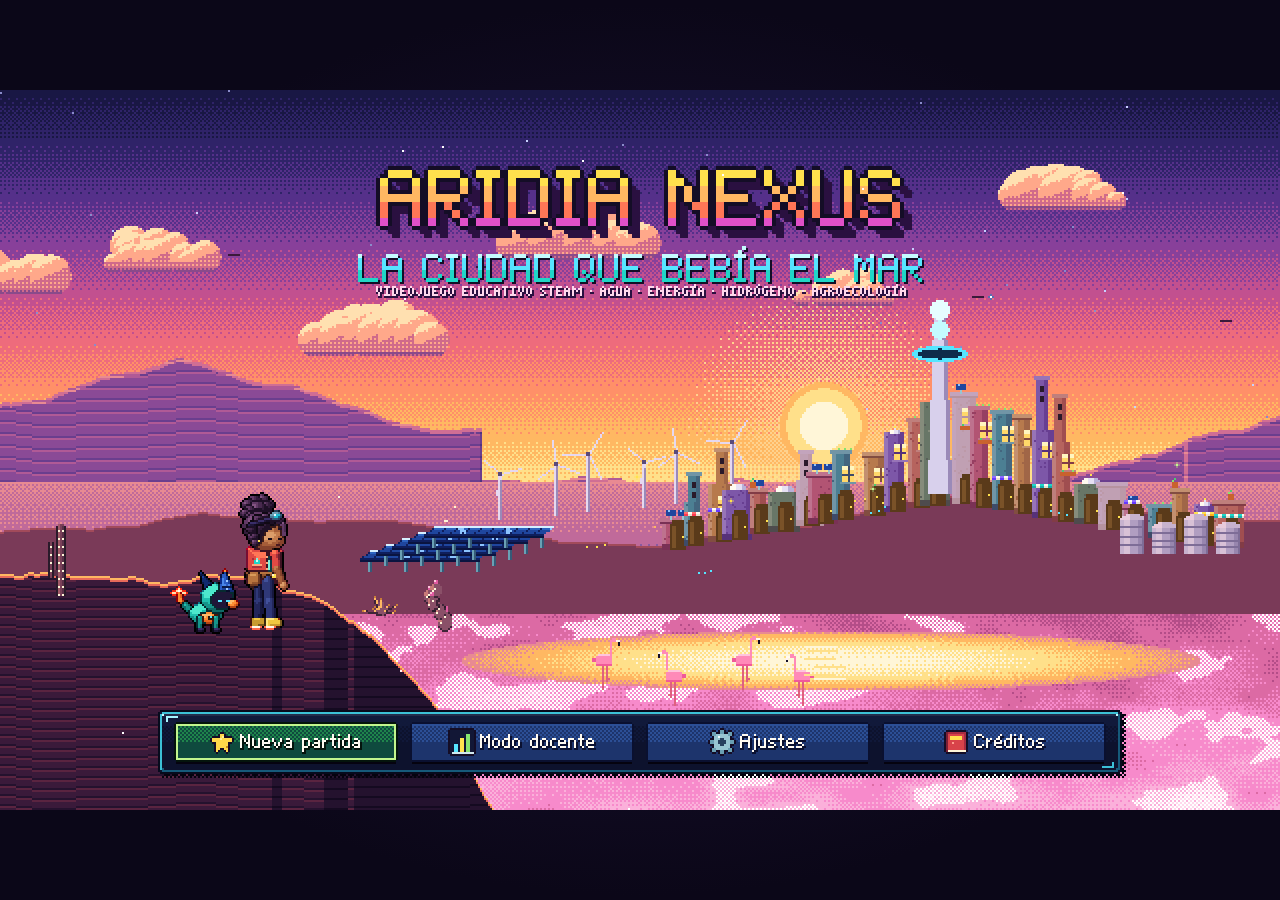
==== commit f69ce437: "QA: entrada de interfaz fiable, prueba de humo en navegador, README y plan de desarrollo - La interf" ====
--- a/aridia_nexus.html
+++ b/aridia_nexus.html
@@ -1218,17 +1218,22 @@
   pointer: { x: -100, y: -100, down: false, pressed: false, released: false, moved: false, wheel: 0, id: null, startX: 0, startY: 0, dragging: false },
   touches: new Map(), touchMode: false,
   listeners: [],
+  // La interfaz inmediata (Gui) se procesa en render(); update() borra los eventos al
+  // final de cada paso. Por eso cada evento se copia también a este búfer, que solo
+  // ve el siguiente render (una vez) y que se vacía al terminar de dibujar.
+  gui: { pressed: false, released: false, moved: false, wheel: 0, keys: new Set(), up: new Set(), actions: new Set(), anyKey: false },
+  inRender: false,
   init(canvas) {
     this.canvas = canvas;
     window.addEventListener('keydown', (e) => {
       if (['Tab', 'Space', 'ArrowUp', 'ArrowDown', 'ArrowLeft', 'ArrowRight', 'Backspace', 'F9'].includes(e.code)) e.preventDefault();
-      if (!this.keys.has(e.code)) this.justDown.add(e.code);
-      this.keys.add(e.code); this.anyKeyPressed = true; this.lastDevice = 'keyboard';
+      if (!this.keys.has(e.code)) { this.justDown.add(e.code); this.gui.keys.add(e.code); }
+      this.keys.add(e.code); this.anyKeyPressed = true; this.gui.anyKey = true; this.lastDevice = 'keyboard';
       this.typedKeys.push(e.code);
       if (this.touchMode && !e.repeat) this.touchMode = Game.settings.touch === 'on';
       Audio2.unlock();
     });
-    window.addEventListener('keyup', (e) => { this.keys.delete(e.code); this.justUp.add(e.code); });
+    window.addEventListener('keyup', (e) => { this.keys.delete(e.code); this.justUp.add(e.code); this.gui.up.add(e.code); });
     window.addEventListener('blur', () => { this.keys.clear(); this.virt.clear(); });
     const toLogical = (e) => {
       const r = canvas.getBoundingClientRect();
@@ -1245,6 +1250,7 @@
       if (this.touchMode && Touch.hit(x, y, e.pointerId)) return; // consumido por control virtual
       const p = this.pointer;
       p.x = x; p.y = y; p.down = true; p.pressed = true; p.id = e.pointerId; p.startX = x; p.startY = y; p.dragging = false;
+      this.gui.pressed = true;
       try { canvas.setPointerCapture(e.pointerId); } catch (_) { }
     });
     canvas.addEventListener('pointermove', (e) => {
@@ -1253,7 +1259,7 @@
       if (t) { t.x = x; t.y = y; if (this.touchMode) Touch.move(x, y, e.pointerId); }
       const p = this.pointer;
       if (p.id === null || p.id === e.pointerId) {
-        p.x = x; p.y = y; p.moved = true;
+        p.x = x; p.y = y; p.moved = true; this.gui.moved = true;
         if (p.down && dist(p.startX, p.startY, x, y) > 3) p.dragging = true;
       }
     });
@@ -1261,11 +1267,11 @@
       this.touches.delete(e.pointerId);
       Touch.release(e.pointerId);
       const p = this.pointer;
-      if (p.id === e.pointerId) { p.down = false; p.released = true; p.id = null; }
+      if (p.id === e.pointerId) { p.down = false; p.released = true; p.id = null; this.gui.released = true; }
     };
     canvas.addEventListener('pointerup', up);
     canvas.addEventListener('pointercancel', up);
-    canvas.addEventListener('wheel', (e) => { this.pointer.wheel += Math.sign(e.deltaY); e.preventDefault(); }, { passive: false });
+    canvas.addEventListener('wheel', (e) => { this.pointer.wheel += Math.sign(e.deltaY); this.gui.wheel += Math.sign(e.deltaY); e.preventDefault(); }, { passive: false });
     canvas.addEventListener('contextmenu', (e) => e.preventDefault());
   },
   loadBindings(b) { if (b) for (const k in DEFAULT_BINDINGS) if (Array.isArray(b[k])) this.bindings[k] = b[k].slice(); },
@@ -1276,6 +1282,7 @@
   },
   pressed(action) {
     for (const c of this.codesFor(action)) if (this.justDown.has(c)) return true;
+    if (this.inRender) return this.gui.actions.has(action);
     return (this.virt.has(action) && !this.virtPrev.has(action)) || (this.pad.has(action) && !this.padPrev.has(action));
   },
   released(action) {
@@ -1304,13 +1311,30 @@
       if (b(5)) this.pad.add('next');
       if (this.pad.size) this.lastDevice = 'gamepad';
     }
+    for (const a of this.pad) if (!this.padPrev.has(a)) this.gui.actions.add(a);
   },
   /** Llamar al final de cada paso de actualización */
   endStep() {
+    for (const a of this.virt) if (!this.virtPrev.has(a)) this.gui.actions.add(a);
     this.justDown.clear(); this.justUp.clear(); this.typedKeys.length = 0;
     this.virtPrev = new Set(this.virt);
     const p = this.pointer; p.pressed = false; p.released = false; p.moved = false; p.wheel = 0;
     this.anyKeyPressed = false;
+  },
+  /** Antes de dibujar: la interfaz ve los eventos llegados desde el último render */
+  beginRender() {
+    const p = this.pointer, G = this.gui;
+    this._live = { pressed: p.pressed, released: p.released, moved: p.moved, wheel: p.wheel, justDown: this.justDown, justUp: this.justUp, anyKey: this.anyKeyPressed };
+    p.pressed = G.pressed; p.released = G.released; p.moved = G.moved; p.wheel = G.wheel;
+    this.justDown = G.keys; this.justUp = G.up; this.anyKeyPressed = G.anyKey; this.inRender = true;
+  },
+  /** Después de dibujar: restaura el estado de update y vacía el búfer de la interfaz */
+  endRender() {
+    const p = this.pointer, L = this._live;
+    if (!L) return;
+    p.pressed = L.pressed; p.released = L.released; p.moved = L.moved; p.wheel = L.wheel;
+    this.justDown = L.justDown; this.justUp = L.justUp; this.anyKeyPressed = L.anyKey; this.inRender = false;
+    this.gui = { pressed: false, released: false, moved: false, wheel: 0, keys: new Set(), up: new Set(), actions: new Set(), anyKey: false };
   },
   anyConfirm() { return this.pressed('confirm') || this.pointer.pressed; },
   consumePointer() { this.pointer.pressed = false; this.pointer.released = false; },
@@ -1476,6 +1500,10 @@
     Input.endStep();
   },
   render() {
+    Input.beginRender(); Gui.newFrame();
+    try { this.renderAll(); } finally { Input.endRender(); }
+  },
+  renderAll() {
     const g = this.g;
     g.imageSmoothingEnabled = false;
     g.setTransform(1, 0, 0, 1, 0, 0);
@@ -1817,6 +1845,7 @@
   _reg(id, x, y, w, h, kind) {
     const it = { id, x, y, w, h, kind };
     this.items.push(it);
+    if (this.curIds) this.curIds.add(id);
     const p = Input.pointer;
     const over = p.x >= x && p.x < x + w && p.y >= y && p.y < y + h;
     if (over) { this.hot = id; if (p.moved && !this.keyNav) this.focus = id; if (p.moved) this.keyNav = false; }
@@ -1849,6 +1878,10 @@
       if (best) { this.focus = best.id; this.keyNav = true; Audio2.sfx('uiMove'); }
     } else if (dir && !cur) { this.focus = list[0].id; this.keyNav = true; }
   },
+  /** Un control recién aparecido no acepta ENTER en su primer cuadro (evita que la misma pulsación que lo mostró lo active) */
+  wasShown(id) { return !!(this.prevIds && this.prevIds.has(id)); },
+  /** Llamado una vez por cuadro antes de dibujar todas las escenas */
+  newFrame() { this.prevIds = this.curIds || new Set(); this.curIds = new Set(); },
   isFocused(id) { return this.focus === id && (this.keyNav || Input.lastDevice !== 'mouse'); },
   /** Botón. opts: icon, style('primary'|'ghost'|'danger'|'choice'|'tab'), disabled, selected, tip, key */
   button(g, id, x, y, w, h, label, opts = {}) {
@@ -1858,7 +1891,7 @@
     if (!opts.disabled) {
       if (over && p.pressed) this.active = id;
       if (this.active === id && p.released) { if (over) clicked = true; this.active = null; }
-      if (this.focus === id && (Input.pressed('confirm')) && !opts.noKey) clicked = true;
+      if (this.focus === id && (Input.pressed('confirm')) && !opts.noKey && this.wasShown(id)) clicked = true;
     }
     if (over && opts.tip) this.tooltip = opts.tip;
     const focused = this.isFocused(id) || (over && !this.keyNav);
@@ -1920,7 +1953,7 @@
     if (!opts.disabled) {
       if (over && p.pressed) this.active = id;
       if (this.active === id && p.released) { if (over) clicked = true; this.active = null; }
-      if (this.focus === id && Input.pressed('confirm')) clicked = true;
+      if (this.focus === id && Input.pressed('confirm') && this.wasShown(id)) clicked = true;
     }
     const focused = this.isFocused(id) || (over && !this.keyNav);
     const st = opts.state; // 'correct' | 'wrong' | 'selected' | 'dim'
@@ -1993,7 +2026,7 @@
     let changed = false;
     if (over && p.pressed) this.active = id;
     if (this.active === id && p.released) { if (over) changed = true; this.active = null; }
-    if (this.focus === id && Input.pressed('confirm')) changed = true;
+    if (this.focus === id && Input.pressed('confirm') && this.wasShown(id)) changed = true;
     const focused = this.isFocused(id) || (over && !this.keyNav);
     frect(g, x, y + 2, 20, 10, '#05030f');
     frect(g, x + 1, y + 3, 18, 8, on ? '#1f854c' : '#3a1020');
